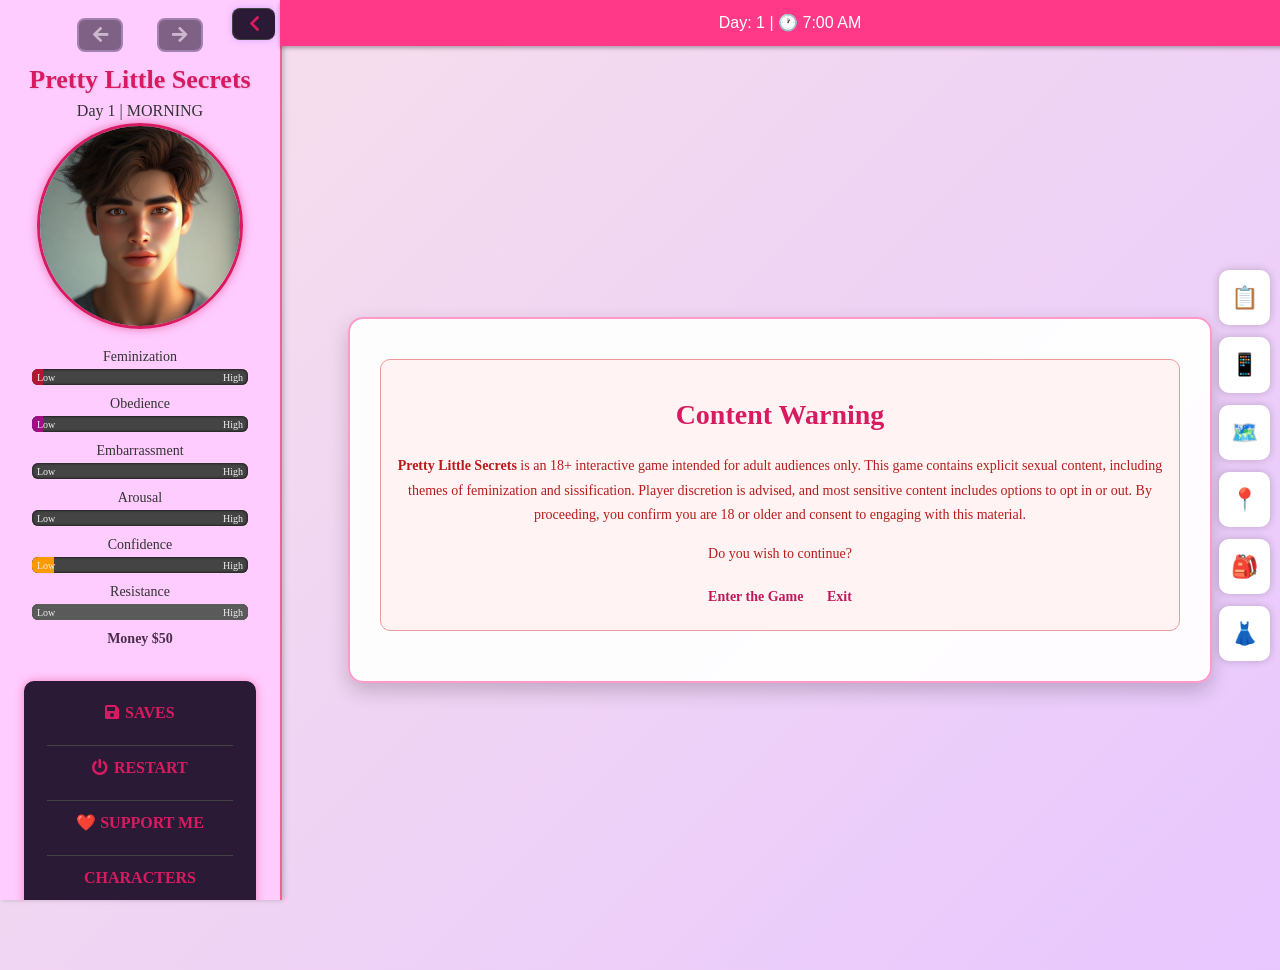
==== index.html @ cbd63a72 "0.0.4 Add Day 4 content (cafe shift, Evelyn heels/tray, Chloe toenails + sex/no-sex choice, Lily pan" ====
<!DOCTYPE html>
<html data-init="no-js">
<head>
<meta charset="UTF-8" />
<title>Pretty Little Secrets</title>
<meta name="viewport" content="width=device-width,initial-scale=1" />
<meta name="application-name" content="SugarCube" />
<meta name="version" content="2.37.3" />
<!--

SugarCube (v2.37.3): A free (gratis and libre) story format.

Copyright © 2013–2021 Thomas Michael Edwards <thomasmedwards@gmail.com>.
All rights reserved.

Redistribution and use in source and binary forms, with or without
modification, are permitted provided that the following conditions are met:

1. Redistributions of source code must retain the above copyright notice, this
   list of conditions and the following disclaimer.
2. Redistributions in binary form must reproduce the above copyright notice,
   this list of conditions and the following disclaimer in the documentation
   and/or other materials provided with the distribution.

THIS SOFTWARE IS PROVIDED BY THE COPYRIGHT HOLDERS AND CONTRIBUTORS "AS IS" AND
ANY EXPRESS OR IMPLIED WARRANTIES, INCLUDING, BUT NOT LIMITED TO, THE IMPLIED
WARRANTIES OF MERCHANTABILITY AND FITNESS FOR A PARTICULAR PURPOSE ARE
DISCLAIMED. IN NO EVENT SHALL THE COPYRIGHT OWNER OR CONTRIBUTORS BE LIABLE FOR
ANY DIRECT, INDIRECT, INCIDENTAL, SPECIAL, EXEMPLARY, OR CONSEQUENTIAL DAMAGES
(INCLUDING, BUT NOT LIMITED TO, PROCUREMENT OF SUBSTITUTE GOODS OR SERVICES;
LOSS OF USE, DATA, OR PROFITS; OR BUSINESS INTERRUPTION) HOWEVER CAUSED AND
ON ANY THEORY OF LIABILITY, WHETHER IN CONTRACT, STRICT LIABILITY, OR TORT
(INCLUDING NEGLIGENCE OR OTHERWISE) ARISING IN ANY WAY OUT OF THE USE OF THIS
SOFTWARE, EVEN IF ADVISED OF THE POSSIBILITY OF SUCH DAMAGE.

-->
<script id="script-libraries" type="text/javascript">
if(document.head&&document.addEventListener&&document.querySelector&&Object.create&&Object.freeze&&JSON){document.documentElement.setAttribute("data-init", "loading");
/*! @source http://purl.eligrey.com/github/classList.js/blob/1.2.20171210/classList.js */
"document"in self&&("classList"in document.createElement("_")&&(!document.createElementNS||"classList"in document.createElementNS("http://www.w3.org/2000/svg","g"))||!function(t){"use strict";if("Element"in t){var e="classList",n="prototype",i=t.Element[n],s=Object,r=String[n].trim||function(){return this.replace(/^\s+|\s+$/g,"")},o=Array[n].indexOf||function(t){for(var e=0,n=this.length;n>e;e++)if(e in this&&this[e]===t)return e;return-1},c=function(t,e){this.name=t,this.code=DOMException[t],this.message=e},a=function(t,e){if(""===e)throw new c("SYNTAX_ERR","The token must not be empty.");if(/\s/.test(e))throw new c("INVALID_CHARACTER_ERR","The token must not contain space characters.");return o.call(t,e)},l=function(t){for(var e=r.call(t.getAttribute("class")||""),n=e?e.split(/\s+/):[],i=0,s=n.length;s>i;i++)this.push(n[i]);this._updateClassName=function(){t.setAttribute("class",this.toString())}},u=l[n]=[],h=function(){return new l(this)};if(c[n]=Error[n],u.item=function(t){return this[t]||null},u.contains=function(t){return~a(this,t+"")},u.add=function(){var t,e=arguments,n=0,i=e.length,s=!1;do t=e[n]+"",~a(this,t)||(this.push(t),s=!0);while(++n<i);s&&this._updateClassName()},u.remove=function(){var t,e,n=arguments,i=0,s=n.length,r=!1;do for(t=n[i]+"",e=a(this,t);~e;)this.splice(e,1),r=!0,e=a(this,t);while(++i<s);r&&this._updateClassName()},u.toggle=function(t,e){var n=this.contains(t),i=n?e!==!0&&"remove":e!==!1&&"add";return i&&this[i](t),e===!0||e===!1?e:!n},u.replace=function(t,e){var n=a(t+"");~n&&(this.splice(n,1,e),this._updateClassName())},u.toString=function(){return this.join(" ")},s.defineProperty){var f={get:h,enumerable:!0,configurable:!0};try{s.defineProperty(i,e,f)}catch(p){void 0!==p.number&&-2146823252!==p.number||(f.enumerable=!1,s.defineProperty(i,e,f))}}else s[n].__defineGetter__&&i.__defineGetter__(e,h)}}(self),function(){"use strict";var t=document.createElement("_");if(t.classList.add("c1","c2"),!t.classList.contains("c2")){var e=function(t){var e=DOMTokenList.prototype[t];DOMTokenList.prototype[t]=function(t){var n,i=arguments.length;for(n=0;i>n;n++)t=arguments[n],e.call(this,t)}};e("add"),e("remove")}if(t.classList.toggle("c3",!1),t.classList.contains("c3")){var n=DOMTokenList.prototype.toggle;DOMTokenList.prototype.toggle=function(t,e){return 1 in arguments&&!this.contains(t)==!e?e:n.call(this,t)}}"replace"in document.createElement("_").classList||(DOMTokenList.prototype.replace=function(t,e){var n=this.toString().split(" "),i=n.indexOf(t+"");~i&&(n=n.slice(i),this.remove.apply(this,n),this.add(e),this.add.apply(this,n.slice(1)))}),t=null}());
/*!
 * https://github.com/es-shims/es5-shim
 * @license es5-shim Copyright 2009-2020 by contributors, MIT License
 * see https://github.com/es-shims/es5-shim/blob/v4.5.14/LICENSE
 */
(function(t,r){"use strict";if(typeof define==="function"&&define.amd){define(r)}else if(typeof exports==="object"){module.exports=r()}else{t.returnExports=r()}})(this,function(){var t=Array;var r=t.prototype;var e=Object;var n=e.prototype;var i=Function;var a=i.prototype;var o=String;var f=o.prototype;var u=Number;var l=u.prototype;var s=r.slice;var c=r.splice;var v=r.push;var h=r.unshift;var p=r.concat;var y=r.join;var d=a.call;var g=a.apply;var w=Math.max;var b=Math.min;var T=n.toString;var m=typeof Symbol==="function"&&typeof Symbol.toStringTag==="symbol";var D;var S=Function.prototype.toString,x=/^\s*class /,O=function isES6ClassFn(t){try{var r=S.call(t);var e=r.replace(/\/\/.*\n/g,"");var n=e.replace(/\/\*[.\s\S]*\*\//g,"");var i=n.replace(/\n/gm," ").replace(/ {2}/g," ");return x.test(i)}catch(a){return false}},E=function tryFunctionObject(t){try{if(O(t)){return false}S.call(t);return true}catch(r){return false}},j="[object Function]",I="[object GeneratorFunction]",D=function isCallable(t){if(!t){return false}if(typeof t!=="function"&&typeof t!=="object"){return false}if(m){return E(t)}if(O(t)){return false}var r=T.call(t);return r===j||r===I};var M;var U=RegExp.prototype.exec,$=function tryRegexExec(t){try{U.call(t);return true}catch(r){return false}},F="[object RegExp]";M=function isRegex(t){if(typeof t!=="object"){return false}return m?$(t):T.call(t)===F};var N;var C=String.prototype.valueOf,k=function tryStringObject(t){try{C.call(t);return true}catch(r){return false}},A="[object String]";N=function isString(t){if(typeof t==="string"){return true}if(typeof t!=="object"){return false}return m?k(t):T.call(t)===A};var R=e.defineProperty&&function(){try{var t={};e.defineProperty(t,"x",{enumerable:false,value:t});for(var r in t){return false}return t.x===t}catch(n){return false}}();var P=function(t){var r;if(R){r=function(t,r,n,i){if(!i&&r in t){return}e.defineProperty(t,r,{configurable:true,enumerable:false,writable:true,value:n})}}else{r=function(t,r,e,n){if(!n&&r in t){return}t[r]=e}}return function defineProperties(e,n,i){for(var a in n){if(t.call(n,a)){r(e,a,n[a],i)}}}}(n.hasOwnProperty);var J=function isPrimitive(t){var r=typeof t;return t===null||r!=="object"&&r!=="function"};var Y=u.isNaN||function isActualNaN(t){return t!==t};var z={ToInteger:function ToInteger(t){var r=+t;if(Y(r)){r=0}else if(r!==0&&r!==1/0&&r!==-(1/0)){r=(r>0||-1)*Math.floor(Math.abs(r))}return r},ToPrimitive:function ToPrimitive(t){var r,e,n;if(J(t)){return t}e=t.valueOf;if(D(e)){r=e.call(t);if(J(r)){return r}}n=t.toString;if(D(n)){r=n.call(t);if(J(r)){return r}}throw new TypeError},ToObject:function(t){if(t==null){throw new TypeError("can't convert "+t+" to object")}return e(t)},ToUint32:function ToUint32(t){return t>>>0}};var Z=function Empty(){};P(a,{bind:function bind(t){var r=this;if(!D(r)){throw new TypeError("Function.prototype.bind called on incompatible "+r)}var n=s.call(arguments,1);var a;var o=function(){if(this instanceof a){var i=g.call(r,this,p.call(n,s.call(arguments)));if(e(i)===i){return i}return this}else{return g.call(r,t,p.call(n,s.call(arguments)))}};var f=w(0,r.length-n.length);var u=[];for(var l=0;l<f;l++){v.call(u,"$"+l)}a=i("binder","return function ("+y.call(u,",")+"){ return binder.apply(this, arguments); }")(o);if(r.prototype){Z.prototype=r.prototype;a.prototype=new Z;Z.prototype=null}return a}});var G=d.bind(n.hasOwnProperty);var H=d.bind(n.toString);var W=d.bind(s);var B=g.bind(s);if(typeof document==="object"&&document&&document.documentElement){try{W(document.documentElement.childNodes)}catch(X){var L=W;var q=B;W=function arraySliceIE(t){var r=[];var e=t.length;while(e-- >0){r[e]=t[e]}return q(r,L(arguments,1))};B=function arraySliceApplyIE(t,r){return q(W(t),r)}}}var K=d.bind(f.slice);var Q=d.bind(f.split);var V=d.bind(f.indexOf);var _=d.bind(v);var tt=d.bind(n.propertyIsEnumerable);var rt=d.bind(r.sort);var et=t.isArray||function isArray(t){return H(t)==="[object Array]"};var nt=[].unshift(0)!==1;P(r,{unshift:function(){h.apply(this,arguments);return this.length}},nt);P(t,{isArray:et});var it=e("a");var at=it[0]!=="a"||!(0 in it);var ot=function properlyBoxed(t){var r=true;var e=true;var n=false;if(t){try{t.call("foo",function(t,e,n){if(typeof n!=="object"){r=false}});t.call([1],function(){"use strict";e=typeof this==="string"},"x")}catch(i){n=true}}return!!t&&!n&&r&&e};P(r,{forEach:function forEach(t){var r=z.ToObject(this);var e=at&&N(this)?Q(this,""):r;var n=-1;var i=z.ToUint32(e.length);var a;if(arguments.length>1){a=arguments[1]}if(!D(t)){throw new TypeError("Array.prototype.forEach callback must be a function")}while(++n<i){if(n in e){if(typeof a==="undefined"){t(e[n],n,r)}else{t.call(a,e[n],n,r)}}}}},!ot(r.forEach));P(r,{map:function map(r){var e=z.ToObject(this);var n=at&&N(this)?Q(this,""):e;var i=z.ToUint32(n.length);var a=t(i);var o;if(arguments.length>1){o=arguments[1]}if(!D(r)){throw new TypeError("Array.prototype.map callback must be a function")}for(var f=0;f<i;f++){if(f in n){if(typeof o==="undefined"){a[f]=r(n[f],f,e)}else{a[f]=r.call(o,n[f],f,e)}}}return a}},!ot(r.map));P(r,{filter:function filter(t){var r=z.ToObject(this);var e=at&&N(this)?Q(this,""):r;var n=z.ToUint32(e.length);var i=[];var a;var o;if(arguments.length>1){o=arguments[1]}if(!D(t)){throw new TypeError("Array.prototype.filter callback must be a function")}for(var f=0;f<n;f++){if(f in e){a=e[f];if(typeof o==="undefined"?t(a,f,r):t.call(o,a,f,r)){_(i,a)}}}return i}},!ot(r.filter));P(r,{every:function every(t){var r=z.ToObject(this);var e=at&&N(this)?Q(this,""):r;var n=z.ToUint32(e.length);var i;if(arguments.length>1){i=arguments[1]}if(!D(t)){throw new TypeError("Array.prototype.every callback must be a function")}for(var a=0;a<n;a++){if(a in e&&!(typeof i==="undefined"?t(e[a],a,r):t.call(i,e[a],a,r))){return false}}return true}},!ot(r.every));P(r,{some:function some(t){var r=z.ToObject(this);var e=at&&N(this)?Q(this,""):r;var n=z.ToUint32(e.length);var i;if(arguments.length>1){i=arguments[1]}if(!D(t)){throw new TypeError("Array.prototype.some callback must be a function")}for(var a=0;a<n;a++){if(a in e&&(typeof i==="undefined"?t(e[a],a,r):t.call(i,e[a],a,r))){return true}}return false}},!ot(r.some));var ft=false;if(r.reduce){ft=typeof r.reduce.call("es5",function(t,r,e,n){return n})==="object"}P(r,{reduce:function reduce(t){var r=z.ToObject(this);var e=at&&N(this)?Q(this,""):r;var n=z.ToUint32(e.length);if(!D(t)){throw new TypeError("Array.prototype.reduce callback must be a function")}if(n===0&&arguments.length===1){throw new TypeError("reduce of empty array with no initial value")}var i=0;var a;if(arguments.length>=2){a=arguments[1]}else{do{if(i in e){a=e[i++];break}if(++i>=n){throw new TypeError("reduce of empty array with no initial value")}}while(true)}for(;i<n;i++){if(i in e){a=t(a,e[i],i,r)}}return a}},!ft);var ut=false;if(r.reduceRight){ut=typeof r.reduceRight.call("es5",function(t,r,e,n){return n})==="object"}P(r,{reduceRight:function reduceRight(t){var r=z.ToObject(this);var e=at&&N(this)?Q(this,""):r;var n=z.ToUint32(e.length);if(!D(t)){throw new TypeError("Array.prototype.reduceRight callback must be a function")}if(n===0&&arguments.length===1){throw new TypeError("reduceRight of empty array with no initial value")}var i;var a=n-1;if(arguments.length>=2){i=arguments[1]}else{do{if(a in e){i=e[a--];break}if(--a<0){throw new TypeError("reduceRight of empty array with no initial value")}}while(true)}if(a<0){return i}do{if(a in e){i=t(i,e[a],a,r)}}while(a--);return i}},!ut);var lt=r.indexOf&&[0,1].indexOf(1,2)!==-1;P(r,{indexOf:function indexOf(t){var r=at&&N(this)?Q(this,""):z.ToObject(this);var e=z.ToUint32(r.length);if(e===0){return-1}var n=0;if(arguments.length>1){n=z.ToInteger(arguments[1])}n=n>=0?n:w(0,e+n);for(;n<e;n++){if(n in r&&r[n]===t){return n}}return-1}},lt);var st=r.lastIndexOf&&[0,1].lastIndexOf(0,-3)!==-1;P(r,{lastIndexOf:function lastIndexOf(t){var r=at&&N(this)?Q(this,""):z.ToObject(this);var e=z.ToUint32(r.length);if(e===0){return-1}var n=e-1;if(arguments.length>1){n=b(n,z.ToInteger(arguments[1]))}n=n>=0?n:e-Math.abs(n);for(;n>=0;n--){if(n in r&&t===r[n]){return n}}return-1}},st);var ct=function(){var t=[1,2];var r=t.splice();return t.length===2&&et(r)&&r.length===0}();P(r,{splice:function splice(t,r){if(arguments.length===0){return[]}else{return c.apply(this,arguments)}}},!ct);var vt=function(){var t={};r.splice.call(t,0,0,1);return t.length===1}();P(r,{splice:function splice(t,r){if(arguments.length===0){return[]}var e=arguments;this.length=w(z.ToInteger(this.length),0);if(arguments.length>0&&typeof r!=="number"){e=W(arguments);if(e.length<2){_(e,this.length-t)}else{e[1]=z.ToInteger(r)}}return c.apply(this,e)}},!vt);var ht=function(){var r=new t(1e5);r[8]="x";r.splice(1,1);return r.indexOf("x")===7}();var pt=function(){var t=256;var r=[];r[t]="a";r.splice(t+1,0,"b");return r[t]==="a"}();P(r,{splice:function splice(t,r){var e=z.ToObject(this);var n=[];var i=z.ToUint32(e.length);var a=z.ToInteger(t);var f=a<0?w(i+a,0):b(a,i);var u=arguments.length===0?0:arguments.length===1?i-f:b(w(z.ToInteger(r),0),i-f);var l=0;var s;while(l<u){s=o(f+l);if(G(e,s)){n[l]=e[s]}l+=1}var c=W(arguments,2);var v=c.length;var h;if(v<u){l=f;var p=i-u;while(l<p){s=o(l+u);h=o(l+v);if(G(e,s)){e[h]=e[s]}else{delete e[h]}l+=1}l=i;var y=i-u+v;while(l>y){delete e[l-1];l-=1}}else if(v>u){l=i-u;while(l>f){s=o(l+u-1);h=o(l+v-1);if(G(e,s)){e[h]=e[s]}else{delete e[h]}l-=1}}l=f;for(var d=0;d<c.length;++d){e[l]=c[d];l+=1}e.length=i-u+v;return n}},!ht||!pt);var yt=r.join;var dt;try{dt=Array.prototype.join.call("123",",")!=="1,2,3"}catch(X){dt=true}if(dt){P(r,{join:function join(t){var r=typeof t==="undefined"?",":t;return yt.call(N(this)?Q(this,""):this,r)}},dt)}var gt=[1,2].join(undefined)!=="1,2";if(gt){P(r,{join:function join(t){var r=typeof t==="undefined"?",":t;return yt.call(this,r)}},gt)}var wt=function push(t){var r=z.ToObject(this);var e=z.ToUint32(r.length);var n=0;while(n<arguments.length){r[e+n]=arguments[n];n+=1}r.length=e+n;return e+n};var bt=function(){var t={};var r=Array.prototype.push.call(t,undefined);return r!==1||t.length!==1||typeof t[0]!=="undefined"||!G(t,0)}();P(r,{push:function push(t){if(et(this)){return v.apply(this,arguments)}return wt.apply(this,arguments)}},bt);var Tt=function(){var t=[];var r=t.push(undefined);return r!==1||t.length!==1||typeof t[0]!=="undefined"||!G(t,0)}();P(r,{push:wt},Tt);P(r,{slice:function(t,r){var e=N(this)?Q(this,""):this;return B(e,arguments)}},at);var mt=function(){try{[1,2].sort(null)}catch(t){try{[1,2].sort({})}catch(r){return false}}return true}();var Dt=function(){try{[1,2].sort(/a/);return false}catch(t){}return true}();var St=function(){try{[1,2].sort(undefined);return true}catch(t){}return false}();P(r,{sort:function sort(t){if(typeof t==="undefined"){return rt(this)}if(!D(t)){throw new TypeError("Array.prototype.sort callback must be a function")}return rt(this,t)}},mt||!St||!Dt);var xt=!tt({toString:null},"toString");var Ot=tt(function(){},"prototype");var Et=!G("x","0");var jt=function(t){var r=t.constructor;return r&&r.prototype===t};var It={$applicationCache:true,$console:true,$external:true,$frame:true,$frameElement:true,$frames:true,$innerHeight:true,$innerWidth:true,$onmozfullscreenchange:true,$onmozfullscreenerror:true,$outerHeight:true,$outerWidth:true,$pageXOffset:true,$pageYOffset:true,$parent:true,$scrollLeft:true,$scrollTop:true,$scrollX:true,$scrollY:true,$self:true,$webkitIndexedDB:true,$webkitStorageInfo:true,$window:true,$width:true,$height:true,$top:true,$localStorage:true};var Mt=function(){if(typeof window==="undefined"){return false}for(var t in window){try{if(!It["$"+t]&&G(window,t)&&window[t]!==null&&typeof window[t]==="object"){jt(window[t])}}catch(r){return true}}return false}();var Ut=function(t){if(typeof window==="undefined"||!Mt){return jt(t)}try{return jt(t)}catch(r){return false}};var $t=["toString","toLocaleString","valueOf","hasOwnProperty","isPrototypeOf","propertyIsEnumerable","constructor"];var Ft=$t.length;var Nt=function isArguments(t){return H(t)==="[object Arguments]"};var Ct=function isArguments(t){return t!==null&&typeof t==="object"&&typeof t.length==="number"&&t.length>=0&&!et(t)&&D(t.callee)};var kt=Nt(arguments)?Nt:Ct;P(e,{keys:function keys(t){var r=D(t);var e=kt(t);var n=t!==null&&typeof t==="object";var i=n&&N(t);if(!n&&!r&&!e){throw new TypeError("Object.keys called on a non-object")}var a=[];var f=Ot&&r;if(i&&Et||e){for(var u=0;u<t.length;++u){_(a,o(u))}}if(!e){for(var l in t){if(!(f&&l==="prototype")&&G(t,l)){_(a,o(l))}}}if(xt){var s=Ut(t);for(var c=0;c<Ft;c++){var v=$t[c];if(!(s&&v==="constructor")&&G(t,v)){_(a,v)}}}return a}});var At=e.keys&&function(){return e.keys(arguments).length===2}(1,2);var Rt=e.keys&&function(){var t=e.keys(arguments);return arguments.length!==1||t.length!==1||t[0]!==1}(1);var Pt=e.keys;P(e,{keys:function keys(t){if(kt(t)){return Pt(W(t))}else{return Pt(t)}}},!At||Rt);var Jt=new Date(-0xc782b5b342b24).getUTCMonth()!==0;var Yt=new Date(-0x55d318d56a724);var zt=new Date(14496624e5);var Zt=Yt.toUTCString()!=="Mon, 01 Jan -45875 11:59:59 GMT";var Gt;var Ht;var Wt=Yt.getTimezoneOffset();if(Wt<-720){Gt=Yt.toDateString()!=="Tue Jan 02 -45875";Ht=!/^Thu Dec 10 2015 \d\d:\d\d:\d\d GMT[-+]\d\d\d\d(?: |$)/.test(String(zt))}else{Gt=Yt.toDateString()!=="Mon Jan 01 -45875";Ht=!/^Wed Dec 09 2015 \d\d:\d\d:\d\d GMT[-+]\d\d\d\d(?: |$)/.test(String(zt))}var Bt=d.bind(Date.prototype.getFullYear);var Xt=d.bind(Date.prototype.getMonth);var Lt=d.bind(Date.prototype.getDate);var qt=d.bind(Date.prototype.getUTCFullYear);var Kt=d.bind(Date.prototype.getUTCMonth);var Qt=d.bind(Date.prototype.getUTCDate);var Vt=d.bind(Date.prototype.getUTCDay);var _t=d.bind(Date.prototype.getUTCHours);var tr=d.bind(Date.prototype.getUTCMinutes);var rr=d.bind(Date.prototype.getUTCSeconds);var er=d.bind(Date.prototype.getUTCMilliseconds);var nr=["Sun","Mon","Tue","Wed","Thu","Fri","Sat"];var ir=["Jan","Feb","Mar","Apr","May","Jun","Jul","Aug","Sep","Oct","Nov","Dec"];var ar=function daysInMonth(t,r){return Lt(new Date(r,t,0))};P(Date.prototype,{getFullYear:function getFullYear(){if(!this||!(this instanceof Date)){throw new TypeError("this is not a Date object.")}var t=Bt(this);if(t<0&&Xt(this)>11){return t+1}return t},getMonth:function getMonth(){if(!this||!(this instanceof Date)){throw new TypeError("this is not a Date object.")}var t=Bt(this);var r=Xt(this);if(t<0&&r>11){return 0}return r},getDate:function getDate(){if(!this||!(this instanceof Date)){throw new TypeError("this is not a Date object.")}var t=Bt(this);var r=Xt(this);var e=Lt(this);if(t<0&&r>11){if(r===12){return e}var n=ar(0,t+1);return n-e+1}return e},getUTCFullYear:function getUTCFullYear(){if(!this||!(this instanceof Date)){throw new TypeError("this is not a Date object.")}var t=qt(this);if(t<0&&Kt(this)>11){return t+1}return t},getUTCMonth:function getUTCMonth(){if(!this||!(this instanceof Date)){throw new TypeError("this is not a Date object.")}var t=qt(this);var r=Kt(this);if(t<0&&r>11){return 0}return r},getUTCDate:function getUTCDate(){if(!this||!(this instanceof Date)){throw new TypeError("this is not a Date object.")}var t=qt(this);var r=Kt(this);var e=Qt(this);if(t<0&&r>11){if(r===12){return e}var n=ar(0,t+1);return n-e+1}return e}},Jt);P(Date.prototype,{toUTCString:function toUTCString(){if(!this||!(this instanceof Date)){throw new TypeError("this is not a Date object.")}var t=Vt(this);var r=Qt(this);var e=Kt(this);var n=qt(this);var i=_t(this);var a=tr(this);var o=rr(this);return nr[t]+", "+(r<10?"0"+r:r)+" "+ir[e]+" "+n+" "+(i<10?"0"+i:i)+":"+(a<10?"0"+a:a)+":"+(o<10?"0"+o:o)+" GMT"}},Jt||Zt);P(Date.prototype,{toDateString:function toDateString(){if(!this||!(this instanceof Date)){throw new TypeError("this is not a Date object.")}var t=this.getDay();var r=this.getDate();var e=this.getMonth();var n=this.getFullYear();return nr[t]+" "+ir[e]+" "+(r<10?"0"+r:r)+" "+n}},Jt||Gt);if(Jt||Ht){Date.prototype.toString=function toString(){if(!this||!(this instanceof Date)){throw new TypeError("this is not a Date object.")}var t=this.getDay();var r=this.getDate();var e=this.getMonth();var n=this.getFullYear();var i=this.getHours();var a=this.getMinutes();var o=this.getSeconds();var f=this.getTimezoneOffset();var u=Math.floor(Math.abs(f)/60);var l=Math.floor(Math.abs(f)%60);return nr[t]+" "+ir[e]+" "+(r<10?"0"+r:r)+" "+n+" "+(i<10?"0"+i:i)+":"+(a<10?"0"+a:a)+":"+(o<10?"0"+o:o)+" GMT"+(f>0?"-":"+")+(u<10?"0"+u:u)+(l<10?"0"+l:l)};if(R){e.defineProperty(Date.prototype,"toString",{configurable:true,enumerable:false,writable:true})}}var or=-621987552e5;var fr="-000001";var ur=Date.prototype.toISOString&&new Date(or).toISOString().indexOf(fr)===-1;var lr=Date.prototype.toISOString&&new Date(-1).toISOString()!=="1969-12-31T23:59:59.999Z";var sr=d.bind(Date.prototype.getTime);P(Date.prototype,{toISOString:function toISOString(){if(!isFinite(this)||!isFinite(sr(this))){throw new RangeError("Date.prototype.toISOString called on non-finite value.")}var t=qt(this);var r=Kt(this);t+=Math.floor(r/12);r=(r%12+12)%12;var e=[r+1,Qt(this),_t(this),tr(this),rr(this)];t=(t<0?"-":t>9999?"+":"")+K("00000"+Math.abs(t),0<=t&&t<=9999?-4:-6);for(var n=0;n<e.length;++n){e[n]=K("00"+e[n],-2)}return t+"-"+W(e,0,2).join("-")+"T"+W(e,2).join(":")+"."+K("000"+er(this),-3)+"Z"}},ur||lr);var cr=function(){try{return Date.prototype.toJSON&&new Date(NaN).toJSON()===null&&new Date(or).toJSON().indexOf(fr)!==-1&&Date.prototype.toJSON.call({toISOString:function(){return true}})}catch(t){return false}}();if(!cr){Date.prototype.toJSON=function toJSON(t){var r=e(this);var n=z.ToPrimitive(r);if(typeof n==="number"&&!isFinite(n)){return null}var i=r.toISOString;if(!D(i)){throw new TypeError("toISOString property is not callable")}return i.call(r)}}var vr=Date.parse("+033658-09-27T01:46:40.000Z")===1e15;var hr=!isNaN(Date.parse("2012-04-04T24:00:00.500Z"))||!isNaN(Date.parse("2012-11-31T23:59:59.000Z"))||!isNaN(Date.parse("2012-12-31T23:59:60.000Z"));var pr=isNaN(Date.parse("2000-01-01T00:00:00.000Z"));if(pr||hr||!vr){var yr=Math.pow(2,31)-1;var dr=Y(new Date(1970,0,1,0,0,0,yr+1).getTime());Date=function(t){var r=function Date(e,n,i,a,f,u,l){var s=arguments.length;var c;if(this instanceof t){var v=u;var h=l;if(dr&&s>=7&&l>yr){var p=Math.floor(l/yr)*yr;var y=Math.floor(p/1e3);v+=y;h-=y*1e3}c=s===1&&o(e)===e?new t(r.parse(e)):s>=7?new t(e,n,i,a,f,v,h):s>=6?new t(e,n,i,a,f,v):s>=5?new t(e,n,i,a,f):s>=4?new t(e,n,i,a):s>=3?new t(e,n,i):s>=2?new t(e,n):s>=1?new t(e instanceof t?+e:e):new t}else{c=t.apply(this,arguments)}if(!J(c)){P(c,{constructor:r},true)}return c};var e=new RegExp("^"+"(\\d{4}|[+-]\\d{6})"+"(?:-(\\d{2})"+"(?:-(\\d{2})"+"(?:"+"T(\\d{2})"+":(\\d{2})"+"(?:"+":(\\d{2})"+"(?:(\\.\\d{1,}))?"+")?"+"("+"Z|"+"(?:"+"([-+])"+"(\\d{2})"+":(\\d{2})"+")"+")?)?)?)?"+"$");var n=[0,31,59,90,120,151,181,212,243,273,304,334,365];var i=function dayFromMonth(t,r){var e=r>1?1:0;return n[r]+Math.floor((t-1969+e)/4)-Math.floor((t-1901+e)/100)+Math.floor((t-1601+e)/400)+365*(t-1970)};var a=function toUTC(r){var e=0;var n=r;if(dr&&n>yr){var i=Math.floor(n/yr)*yr;var a=Math.floor(i/1e3);e+=a;n-=a*1e3}return u(new t(1970,0,1,0,0,e,n))};for(var f in t){if(G(t,f)){r[f]=t[f]}}P(r,{now:t.now,UTC:t.UTC},true);r.prototype=t.prototype;P(r.prototype,{constructor:r},true);var l=function parse(r){var n=e.exec(r);if(n){var o=u(n[1]),f=u(n[2]||1)-1,l=u(n[3]||1)-1,s=u(n[4]||0),c=u(n[5]||0),v=u(n[6]||0),h=Math.floor(u(n[7]||0)*1e3),p=Boolean(n[4]&&!n[8]),y=n[9]==="-"?1:-1,d=u(n[10]||0),g=u(n[11]||0),w;var b=c>0||v>0||h>0;if(s<(b?24:25)&&c<60&&v<60&&h<1e3&&f>-1&&f<12&&d<24&&g<60&&l>-1&&l<i(o,f+1)-i(o,f)){w=((i(o,f)+l)*24+s+d*y)*60;w=((w+c+g*y)*60+v)*1e3+h;if(p){w=a(w)}if(-864e13<=w&&w<=864e13){return w}}return NaN}return t.parse.apply(this,arguments)};P(r,{parse:l});return r}(Date)}if(!Date.now){Date.now=function now(){return(new Date).getTime()}}var gr=l.toFixed&&(8e-5.toFixed(3)!=="0.000"||.9.toFixed(0)!=="1"||1.255.toFixed(2)!=="1.25"||(1000000000000000128).toFixed(0)!=="1000000000000000128");var wr={base:1e7,size:6,data:[0,0,0,0,0,0],multiply:function multiply(t,r){var e=-1;var n=r;while(++e<wr.size){n+=t*wr.data[e];wr.data[e]=n%wr.base;n=Math.floor(n/wr.base)}},divide:function divide(t){var r=wr.size;var e=0;while(--r>=0){e+=wr.data[r];wr.data[r]=Math.floor(e/t);e=e%t*wr.base}},numToString:function numToString(){var t=wr.size;var r="";while(--t>=0){if(r!==""||t===0||wr.data[t]!==0){var e=o(wr.data[t]);if(r===""){r=e}else{r+=K("0000000",0,7-e.length)+e}}}return r},pow:function pow(t,r,e){return r===0?e:r%2===1?pow(t,r-1,e*t):pow(t*t,r/2,e)},log:function log(t){var r=0;var e=t;while(e>=4096){r+=12;e/=4096}while(e>=2){r+=1;e/=2}return r}};var br=function toFixed(t){var r,e,n,i,a,f,l,s;r=u(t);r=Y(r)?0:Math.floor(r);if(r<0||r>20){throw new RangeError("Number.toFixed called with invalid number of decimals")}e=u(this);if(Y(e)){return"NaN"}if(e<=-1e21||e>=1e21){return o(e)}n="";if(e<0){n="-";e=-e}i="0";if(e>1e-21){a=wr.log(e*wr.pow(2,69,1))-69;f=a<0?e*wr.pow(2,-a,1):e/wr.pow(2,a,1);f*=4503599627370496;a=52-a;if(a>0){wr.multiply(0,f);l=r;while(l>=7){wr.multiply(1e7,0);l-=7}wr.multiply(wr.pow(10,l,1),0);l=a-1;while(l>=23){wr.divide(1<<23);l-=23}wr.divide(1<<l);wr.multiply(1,1);wr.divide(2);i=wr.numToString()}else{wr.multiply(0,f);wr.multiply(1<<-a,0);i=wr.numToString()+K("0.00000000000000000000",2,2+r)}}if(r>0){s=i.length;if(s<=r){i=n+K("0.0000000000000000000",0,r-s+2)+i}else{i=n+K(i,0,s-r)+"."+K(i,s-r)}}else{i=n+i}return i};P(l,{toFixed:br},gr);var Tr=function(){try{return 1..toPrecision(undefined)==="1"}catch(t){return true}}();var mr=l.toPrecision;P(l,{toPrecision:function toPrecision(t){return typeof t==="undefined"?mr.call(this):mr.call(this,t)}},Tr);if("ab".split(/(?:ab)*/).length!==2||".".split(/(.?)(.?)/).length!==4||"tesst".split(/(s)*/)[1]==="t"||"test".split(/(?:)/,-1).length!==4||"".split(/.?/).length||".".split(/()()/).length>1){(function(){var t=typeof/()??/.exec("")[1]==="undefined";var r=Math.pow(2,32)-1;f.split=function(e,n){var i=String(this);if(typeof e==="undefined"&&n===0){return[]}if(!M(e)){return Q(this,e,n)}var a=[];var o=(e.ignoreCase?"i":"")+(e.multiline?"m":"")+(e.unicode?"u":"")+(e.sticky?"y":""),f=0,u,l,s,c;var h=new RegExp(e.source,o+"g");if(!t){u=new RegExp("^"+h.source+"$(?!\\s)",o)}var p=typeof n==="undefined"?r:z.ToUint32(n);l=h.exec(i);while(l){s=l.index+l[0].length;if(s>f){_(a,K(i,f,l.index));if(!t&&l.length>1){l[0].replace(u,function(){for(var t=1;t<arguments.length-2;t++){if(typeof arguments[t]==="undefined"){l[t]=void 0}}})}if(l.length>1&&l.index<i.length){v.apply(a,W(l,1))}c=l[0].length;f=s;if(a.length>=p){break}}if(h.lastIndex===l.index){h.lastIndex++}l=h.exec(i)}if(f===i.length){if(c||!h.test("")){_(a,"")}}else{_(a,K(i,f))}return a.length>p?W(a,0,p):a}})()}else if("0".split(void 0,0).length){f.split=function split(t,r){if(typeof t==="undefined"&&r===0){return[]}return Q(this,t,r)}}var Dr=f.replace;var Sr=function(){var t=[];"x".replace(/x(.)?/g,function(r,e){_(t,e)});return t.length===1&&typeof t[0]==="undefined"}();if(!Sr){f.replace=function replace(t,r){var e=D(r);var n=M(t)&&/\)[*?]/.test(t.source);if(!e||!n){return Dr.call(this,t,r)}else{var i=function(e){var n=arguments.length;var i=t.lastIndex;t.lastIndex=0;var a=t.exec(e)||[];t.lastIndex=i;_(a,arguments[n-2],arguments[n-1]);return r.apply(this,a)};return Dr.call(this,t,i)}}}var xr=f.substr;var Or="".substr&&"0b".substr(-1)!=="b";P(f,{substr:function substr(t,r){var e=t;if(t<0){e=w(this.length+t,0)}return xr.call(this,e,r)}},Or);var Er="\t\n\x0B\f\r \xa0\u1680\u2000\u2001\u2002\u2003"+"\u2004\u2005\u2006\u2007\u2008\u2009\u200a\u202f\u205f\u3000\u2028"+"\u2029\ufeff";var jr="\u200b";var Ir="["+Er+"]";var Mr=new RegExp("^"+Ir+Ir+"*");var Ur=new RegExp(Ir+Ir+"*$");var $r=f.trim&&(Er.trim()||!jr.trim());P(f,{trim:function trim(){if(typeof this==="undefined"||this===null){throw new TypeError("can't convert "+this+" to object")}return o(this).replace(Mr,"").replace(Ur,"")}},$r);var Fr=d.bind(String.prototype.trim);var Nr=f.lastIndexOf&&"abc\u3042\u3044".lastIndexOf("\u3042\u3044",2)!==-1;P(f,{lastIndexOf:function lastIndexOf(t){if(typeof this==="undefined"||this===null){throw new TypeError("can't convert "+this+" to object")}var r=o(this);var e=o(t);var n=arguments.length>1?u(arguments[1]):NaN;var i=Y(n)?Infinity:z.ToInteger(n);var a=b(w(i,0),r.length);var f=e.length;var l=a+f;while(l>0){l=w(0,l-f);var s=V(K(r,l,a+f),e);if(s!==-1){return l+s}}return-1}},Nr);var Cr=f.lastIndexOf;P(f,{lastIndexOf:function lastIndexOf(t){return Cr.apply(this,arguments)}},f.lastIndexOf.length!==1);if(parseInt(Er+"08")!==8||parseInt(Er+"0x16")!==22){parseInt=function(t){var r=/^[-+]?0[xX]/;return function parseInt(e,n){if(typeof e==="symbol"){""+e}var i=Fr(String(e));var a=u(n)||(r.test(i)?16:10);return t(i,a)}}(parseInt)}if(1/parseFloat("-0")!==-Infinity){parseFloat=function(t){return function parseFloat(r){var e=Fr(String(r));var n=t(e);return n===0&&K(e,0,1)==="-"?-0:n}}(parseFloat)}if(String(new RangeError("test"))!=="RangeError: test"){var kr=function toString(){if(typeof this==="undefined"||this===null){throw new TypeError("can't convert "+this+" to object")}var t=this.name;if(typeof t==="undefined"){t="Error"}else if(typeof t!=="string"){t=o(t)}var r=this.message;if(typeof r==="undefined"){r=""}else if(typeof r!=="string"){r=o(r)}if(!t){return r}if(!r){return t}return t+": "+r};Error.prototype.toString=kr}if(R){var Ar=function(t,r){if(tt(t,r)){var e=Object.getOwnPropertyDescriptor(t,r);if(e.configurable){e.enumerable=false;Object.defineProperty(t,r,e)}}};Ar(Error.prototype,"message");if(Error.prototype.message!==""){Error.prototype.message=""}Ar(Error.prototype,"name")}if(String(/a/gim)!=="/a/gim"){var Rr=function toString(){var t="/"+this.source+"/";if(this.global){t+="g"}if(this.ignoreCase){t+="i"}if(this.multiline){t+="m"}return t};RegExp.prototype.toString=Rr}});
/*!
 * https://github.com/paulmillr/es6-shim
 * @license es6-shim Copyright 2013-2016 by Paul Miller (http://paulmillr.com)
 *   and contributors,  MIT License
 * es6-shim: v0.35.4
 * see https://github.com/paulmillr/es6-shim/blob/0.35.4/LICENSE
 * Details and documentation:
 * https://github.com/paulmillr/es6-shim/
 */
(function(e,t){if(typeof define==="function"&&define.amd){define(t)}else if(typeof exports==="object"){module.exports=t()}else{e.returnExports=t()}})(this,function(){"use strict";var e=Function.call.bind(Function.apply);var t=Function.call.bind(Function.call);var r=Array.isArray;var n=Object.keys;var o=function notThunker(t){return function notThunk(){return!e(t,this,arguments)}};var i=function(e){try{e();return false}catch(t){return true}};var a=function valueOrFalseIfThrows(e){try{return e()}catch(t){return false}};var u=o(i);var f=function(){return!i(function(){return Object.defineProperty({},"x",{get:function(){}})})};var s=!!Object.defineProperty&&f();var c=function foo(){}.name==="foo";var l=Function.call.bind(Array.prototype.forEach);var p=Function.call.bind(Array.prototype.reduce);var v=Function.call.bind(Array.prototype.filter);var y=Function.call.bind(Array.prototype.some);var h=function(e,t,r,n){if(!n&&t in e){return}if(s){Object.defineProperty(e,t,{configurable:true,enumerable:false,writable:true,value:r})}else{e[t]=r}};var b=function(e,t,r){l(n(t),function(n){var o=t[n];h(e,n,o,!!r)})};var g=Function.call.bind(Object.prototype.toString);var d=typeof/abc/==="function"?function IsCallableSlow(e){return typeof e==="function"&&g(e)==="[object Function]"}:function IsCallableFast(e){return typeof e==="function"};var m={getter:function(e,t,r){if(!s){throw new TypeError("getters require true ES5 support")}Object.defineProperty(e,t,{configurable:true,enumerable:false,get:r})},proxy:function(e,t,r){if(!s){throw new TypeError("getters require true ES5 support")}var n=Object.getOwnPropertyDescriptor(e,t);Object.defineProperty(r,t,{configurable:n.configurable,enumerable:n.enumerable,get:function getKey(){return e[t]},set:function setKey(r){e[t]=r}})},redefine:function(e,t,r){if(s){var n=Object.getOwnPropertyDescriptor(e,t);n.value=r;Object.defineProperty(e,t,n)}else{e[t]=r}},defineByDescriptor:function(e,t,r){if(s){Object.defineProperty(e,t,r)}else if("value"in r){e[t]=r.value}},preserveToString:function(e,t){if(t&&d(t.toString)){h(e,"toString",t.toString.bind(t),true)}}};var O=Object.create||function(e,t){var r=function Prototype(){};r.prototype=e;var o=new r;if(typeof t!=="undefined"){n(t).forEach(function(e){m.defineByDescriptor(o,e,t[e])})}return o};var w=function(e,t){if(!Object.setPrototypeOf){return false}return a(function(){var r=function Subclass(t){var r=new e(t);Object.setPrototypeOf(r,Subclass.prototype);return r};Object.setPrototypeOf(r,e);r.prototype=O(e.prototype,{constructor:{value:r}});return t(r)})};var j=function(){if(typeof self!=="undefined"){return self}if(typeof window!=="undefined"){return window}if(typeof global!=="undefined"){return global}throw new Error("unable to locate global object")};var S=j();var T=S.isFinite;var I=Function.call.bind(String.prototype.indexOf);var E=Function.apply.bind(Array.prototype.indexOf);var P=Function.call.bind(Array.prototype.concat);var C=Function.call.bind(String.prototype.slice);var M=Function.call.bind(Array.prototype.push);var x=Function.apply.bind(Array.prototype.push);var N=Function.call.bind(Array.prototype.shift);var A=Math.max;var R=Math.min;var _=Math.floor;var k=Math.abs;var L=Math.exp;var F=Math.log;var D=Math.sqrt;var z=Function.call.bind(Object.prototype.hasOwnProperty);var q;var W=function(){};var G=S.Map;var H=G&&G.prototype["delete"];var V=G&&G.prototype.get;var B=G&&G.prototype.has;var U=G&&G.prototype.set;var $=S.Symbol||{};var J=$.species||"@@species";var X=Number.isNaN||function isNaN(e){return e!==e};var K=Number.isFinite||function isFinite(e){return typeof e==="number"&&T(e)};var Z=d(Math.sign)?Math.sign:function sign(e){var t=Number(e);if(t===0){return t}if(X(t)){return t}return t<0?-1:1};var Y=function log1p(e){var t=Number(e);if(t<-1||X(t)){return NaN}if(t===0||t===Infinity){return t}if(t===-1){return-Infinity}return 1+t-1===0?t:t*(F(1+t)/(1+t-1))};var Q=function isArguments(e){return g(e)==="[object Arguments]"};var ee=function isArguments(e){return e!==null&&typeof e==="object"&&typeof e.length==="number"&&e.length>=0&&g(e)!=="[object Array]"&&g(e.callee)==="[object Function]"};var te=Q(arguments)?Q:ee;var re={primitive:function(e){return e===null||typeof e!=="function"&&typeof e!=="object"},string:function(e){return g(e)==="[object String]"},regex:function(e){return g(e)==="[object RegExp]"},symbol:function(e){return typeof S.Symbol==="function"&&typeof e==="symbol"}};var ne=function overrideNative(e,t,r){var n=e[t];h(e,t,r,true);m.preserveToString(e[t],n)};var oe=typeof $==="function"&&typeof $["for"]==="function"&&re.symbol($());var ie=re.symbol($.iterator)?$.iterator:"_es6-shim iterator_";if(S.Set&&typeof(new S.Set)["@@iterator"]==="function"){ie="@@iterator"}if(!S.Reflect){h(S,"Reflect",{},true)}var ae=S.Reflect;var ue=String;var fe=typeof document==="undefined"||!document?null:document.all;var se=fe==null?function isNullOrUndefined(e){return e==null}:function isNullOrUndefinedAndNotDocumentAll(e){return e==null&&e!==fe};var ce={Call:function Call(t,r){var n=arguments.length>2?arguments[2]:[];if(!ce.IsCallable(t)){throw new TypeError(t+" is not a function")}return e(t,r,n)},RequireObjectCoercible:function(e,t){if(se(e)){throw new TypeError(t||"Cannot call method on "+e)}return e},TypeIsObject:function(e){if(e===void 0||e===null||e===true||e===false){return false}return typeof e==="function"||typeof e==="object"||e===fe},ToObject:function(e,t){return Object(ce.RequireObjectCoercible(e,t))},IsCallable:d,IsConstructor:function(e){return ce.IsCallable(e)},ToInt32:function(e){return ce.ToNumber(e)>>0},ToUint32:function(e){return ce.ToNumber(e)>>>0},ToNumber:function(e){if(g(e)==="[object Symbol]"){throw new TypeError("Cannot convert a Symbol value to a number")}return+e},ToInteger:function(e){var t=ce.ToNumber(e);if(X(t)){return 0}if(t===0||!K(t)){return t}return(t>0?1:-1)*_(k(t))},ToLength:function(e){var t=ce.ToInteger(e);if(t<=0){return 0}if(t>Number.MAX_SAFE_INTEGER){return Number.MAX_SAFE_INTEGER}return t},SameValue:function(e,t){if(e===t){if(e===0){return 1/e===1/t}return true}return X(e)&&X(t)},SameValueZero:function(e,t){return e===t||X(e)&&X(t)},IsIterable:function(e){return ce.TypeIsObject(e)&&(typeof e[ie]!=="undefined"||te(e))},GetIterator:function(e){if(te(e)){return new q(e,"value")}var t=ce.GetMethod(e,ie);if(!ce.IsCallable(t)){throw new TypeError("value is not an iterable")}var r=ce.Call(t,e);if(!ce.TypeIsObject(r)){throw new TypeError("bad iterator")}return r},GetMethod:function(e,t){var r=ce.ToObject(e)[t];if(se(r)){return void 0}if(!ce.IsCallable(r)){throw new TypeError("Method not callable: "+t)}return r},IteratorComplete:function(e){return!!e.done},IteratorClose:function(e,t){var r=ce.GetMethod(e,"return");if(r===void 0){return}var n,o;try{n=ce.Call(r,e)}catch(i){o=i}if(t){return}if(o){throw o}if(!ce.TypeIsObject(n)){throw new TypeError("Iterator's return method returned a non-object.")}},IteratorNext:function(e){var t=arguments.length>1?e.next(arguments[1]):e.next();if(!ce.TypeIsObject(t)){throw new TypeError("bad iterator")}return t},IteratorStep:function(e){var t=ce.IteratorNext(e);var r=ce.IteratorComplete(t);return r?false:t},Construct:function(e,t,r,n){var o=typeof r==="undefined"?e:r;if(!n&&ae.construct){return ae.construct(e,t,o)}var i=o.prototype;if(!ce.TypeIsObject(i)){i=Object.prototype}var a=O(i);var u=ce.Call(e,a,t);return ce.TypeIsObject(u)?u:a},SpeciesConstructor:function(e,t){var r=e.constructor;if(r===void 0){return t}if(!ce.TypeIsObject(r)){throw new TypeError("Bad constructor")}var n=r[J];if(se(n)){return t}if(!ce.IsConstructor(n)){throw new TypeError("Bad @@species")}return n},CreateHTML:function(e,t,r,n){var o=ce.ToString(e);var i="<"+t;if(r!==""){var a=ce.ToString(n);var u=a.replace(/"/g,"&quot;");i+=" "+r+'="'+u+'"'}var f=i+">";var s=f+o;return s+"</"+t+">"},IsRegExp:function IsRegExp(e){if(!ce.TypeIsObject(e)){return false}var t=e[$.match];if(typeof t!=="undefined"){return!!t}return re.regex(e)},ToString:function ToString(e){return ue(e)}};if(s&&oe){var le=function defineWellKnownSymbol(e){if(re.symbol($[e])){return $[e]}var t=$["for"]("Symbol."+e);Object.defineProperty($,e,{configurable:false,enumerable:false,writable:false,value:t});return t};if(!re.symbol($.search)){var pe=le("search");var ve=String.prototype.search;h(RegExp.prototype,pe,function search(e){return ce.Call(ve,e,[this])});var ye=function search(e){var t=ce.RequireObjectCoercible(this);if(!se(e)){var r=ce.GetMethod(e,pe);if(typeof r!=="undefined"){return ce.Call(r,e,[t])}}return ce.Call(ve,t,[ce.ToString(e)])};ne(String.prototype,"search",ye)}if(!re.symbol($.replace)){var he=le("replace");var be=String.prototype.replace;h(RegExp.prototype,he,function replace(e,t){return ce.Call(be,e,[this,t])});var ge=function replace(e,t){var r=ce.RequireObjectCoercible(this);if(!se(e)){var n=ce.GetMethod(e,he);if(typeof n!=="undefined"){return ce.Call(n,e,[r,t])}}return ce.Call(be,r,[ce.ToString(e),t])};ne(String.prototype,"replace",ge)}if(!re.symbol($.split)){var de=le("split");var me=String.prototype.split;h(RegExp.prototype,de,function split(e,t){return ce.Call(me,e,[this,t])});var Oe=function split(e,t){var r=ce.RequireObjectCoercible(this);if(!se(e)){var n=ce.GetMethod(e,de);if(typeof n!=="undefined"){return ce.Call(n,e,[r,t])}}return ce.Call(me,r,[ce.ToString(e),t])};ne(String.prototype,"split",Oe)}var we=re.symbol($.match);var je=we&&function(){var e={};e[$.match]=function(){return 42};return"a".match(e)!==42}();if(!we||je){var Se=le("match");var Te=String.prototype.match;h(RegExp.prototype,Se,function match(e){return ce.Call(Te,e,[this])});var Ie=function match(e){var t=ce.RequireObjectCoercible(this);if(!se(e)){var r=ce.GetMethod(e,Se);if(typeof r!=="undefined"){return ce.Call(r,e,[t])}}return ce.Call(Te,t,[ce.ToString(e)])};ne(String.prototype,"match",Ie)}}var Ee=function wrapConstructor(e,t,r){m.preserveToString(t,e);if(Object.setPrototypeOf){Object.setPrototypeOf(e,t)}if(s){l(Object.getOwnPropertyNames(e),function(n){if(n in W||r[n]){return}m.proxy(e,n,t)})}else{l(Object.keys(e),function(n){if(n in W||r[n]){return}t[n]=e[n]})}t.prototype=e.prototype;m.redefine(e.prototype,"constructor",t)};var Pe=function(){return this};var Ce=function(e){if(s&&!z(e,J)){m.getter(e,J,Pe)}};var Me=function(e,t){var r=t||function iterator(){return this};h(e,ie,r);if(!e[ie]&&re.symbol(ie)){e[ie]=r}};var xe=function createDataProperty(e,t,r){if(s){Object.defineProperty(e,t,{configurable:true,enumerable:true,writable:true,value:r})}else{e[t]=r}};var Ne=function createDataPropertyOrThrow(e,t,r){xe(e,t,r);if(!ce.SameValue(e[t],r)){throw new TypeError("property is nonconfigurable")}};var Ae=function(e,t,r,n){if(!ce.TypeIsObject(e)){throw new TypeError("Constructor requires `new`: "+t.name)}var o=t.prototype;if(!ce.TypeIsObject(o)){o=r}var i=O(o);for(var a in n){if(z(n,a)){var u=n[a];h(i,a,u,true)}}return i};if(String.fromCodePoint&&String.fromCodePoint.length!==1){var Re=String.fromCodePoint;ne(String,"fromCodePoint",function fromCodePoint(e){return ce.Call(Re,this,arguments)})}var _e={fromCodePoint:function fromCodePoint(e){var t=[];var r;for(var n=0,o=arguments.length;n<o;n++){r=Number(arguments[n]);if(!ce.SameValue(r,ce.ToInteger(r))||r<0||r>1114111){throw new RangeError("Invalid code point "+r)}if(r<65536){M(t,String.fromCharCode(r))}else{r-=65536;M(t,String.fromCharCode((r>>10)+55296));M(t,String.fromCharCode(r%1024+56320))}}return t.join("")},raw:function raw(e){var t=ce.ToObject(e,"bad callSite");var r=ce.ToObject(t.raw,"bad raw value");var n=r.length;var o=ce.ToLength(n);if(o<=0){return""}var i=[];var a=0;var u,f,s,c;while(a<o){u=ce.ToString(a);s=ce.ToString(r[u]);M(i,s);if(a+1>=o){break}f=a+1<arguments.length?arguments[a+1]:"";c=ce.ToString(f);M(i,c);a+=1}return i.join("")}};if(String.raw&&String.raw({raw:{0:"x",1:"y",length:2}})!=="xy"){ne(String,"raw",_e.raw)}b(String,_e);var ke=function repeat(e,t){if(t<1){return""}if(t%2){return repeat(e,t-1)+e}var r=repeat(e,t/2);return r+r};var Le=Infinity;var Fe={repeat:function repeat(e){var t=ce.ToString(ce.RequireObjectCoercible(this));var r=ce.ToInteger(e);if(r<0||r>=Le){throw new RangeError("repeat count must be less than infinity and not overflow maximum string size")}return ke(t,r)},startsWith:function startsWith(e){var t=ce.ToString(ce.RequireObjectCoercible(this));if(ce.IsRegExp(e)){throw new TypeError('Cannot call method "startsWith" with a regex')}var r=ce.ToString(e);var n;if(arguments.length>1){n=arguments[1]}var o=A(ce.ToInteger(n),0);return C(t,o,o+r.length)===r},endsWith:function endsWith(e){var t=ce.ToString(ce.RequireObjectCoercible(this));if(ce.IsRegExp(e)){throw new TypeError('Cannot call method "endsWith" with a regex')}var r=ce.ToString(e);var n=t.length;var o;if(arguments.length>1){o=arguments[1]}var i=typeof o==="undefined"?n:ce.ToInteger(o);var a=R(A(i,0),n);return C(t,a-r.length,a)===r},includes:function includes(e){if(ce.IsRegExp(e)){throw new TypeError('"includes" does not accept a RegExp')}var t=ce.ToString(e);var r;if(arguments.length>1){r=arguments[1]}return I(this,t,r)!==-1},codePointAt:function codePointAt(e){var t=ce.ToString(ce.RequireObjectCoercible(this));var r=ce.ToInteger(e);var n=t.length;if(r>=0&&r<n){var o=t.charCodeAt(r);var i=r+1===n;if(o<55296||o>56319||i){return o}var a=t.charCodeAt(r+1);if(a<56320||a>57343){return o}return(o-55296)*1024+(a-56320)+65536}}};if(String.prototype.includes&&"a".includes("a",Infinity)!==false){ne(String.prototype,"includes",Fe.includes)}if(String.prototype.startsWith&&String.prototype.endsWith){var De=i(function(){return"/a/".startsWith(/a/)});var ze=a(function(){return"abc".startsWith("a",Infinity)===false});if(!De||!ze){ne(String.prototype,"startsWith",Fe.startsWith);ne(String.prototype,"endsWith",Fe.endsWith)}}if(oe){var qe=a(function(){var e=/a/;e[$.match]=false;return"/a/".startsWith(e)});if(!qe){ne(String.prototype,"startsWith",Fe.startsWith)}var We=a(function(){var e=/a/;e[$.match]=false;return"/a/".endsWith(e)});if(!We){ne(String.prototype,"endsWith",Fe.endsWith)}var Ge=a(function(){var e=/a/;e[$.match]=false;return"/a/".includes(e)});if(!Ge){ne(String.prototype,"includes",Fe.includes)}}b(String.prototype,Fe);var He=["\t\n\x0B\f\r \xa0\u1680\u180e\u2000\u2001\u2002\u2003","\u2004\u2005\u2006\u2007\u2008\u2009\u200a\u202f\u205f\u3000\u2028","\u2029\ufeff"].join("");var Ve=new RegExp("(^["+He+"]+)|(["+He+"]+$)","g");var Be=function trim(){return ce.ToString(ce.RequireObjectCoercible(this)).replace(Ve,"")};var Ue=["\x85","\u200b","\ufffe"].join("");var $e=new RegExp("["+Ue+"]","g");var Je=/^[-+]0x[0-9a-f]+$/i;var Xe=Ue.trim().length!==Ue.length;h(String.prototype,"trim",Be,Xe);var Ke=function(e){return{value:e,done:arguments.length===0}};var Ze=function(e){ce.RequireObjectCoercible(e);this._s=ce.ToString(e);this._i=0};Ze.prototype.next=function(){var e=this._s;var t=this._i;if(typeof e==="undefined"||t>=e.length){this._s=void 0;return Ke()}var r=e.charCodeAt(t);var n,o;if(r<55296||r>56319||t+1===e.length){o=1}else{n=e.charCodeAt(t+1);o=n<56320||n>57343?1:2}this._i=t+o;return Ke(e.substr(t,o))};Me(Ze.prototype);Me(String.prototype,function(){return new Ze(this)});var Ye={from:function from(e){var r=this;var n;if(arguments.length>1){n=arguments[1]}var o,i;if(typeof n==="undefined"){o=false}else{if(!ce.IsCallable(n)){throw new TypeError("Array.from: when provided, the second argument must be a function")}if(arguments.length>2){i=arguments[2]}o=true}var a=typeof(te(e)||ce.GetMethod(e,ie))!=="undefined";var u,f,s;if(a){f=ce.IsConstructor(r)?Object(new r):[];var c=ce.GetIterator(e);var l,p;s=0;while(true){l=ce.IteratorStep(c);if(l===false){break}p=l.value;try{if(o){p=typeof i==="undefined"?n(p,s):t(n,i,p,s)}f[s]=p}catch(v){ce.IteratorClose(c,true);throw v}s+=1}u=s}else{var y=ce.ToObject(e);u=ce.ToLength(y.length);f=ce.IsConstructor(r)?Object(new r(u)):new Array(u);var h;for(s=0;s<u;++s){h=y[s];if(o){h=typeof i==="undefined"?n(h,s):t(n,i,h,s)}Ne(f,s,h)}}f.length=u;return f},of:function of(){var e=arguments.length;var t=this;var n=r(t)||!ce.IsCallable(t)?new Array(e):ce.Construct(t,[e]);for(var o=0;o<e;++o){Ne(n,o,arguments[o])}n.length=e;return n}};b(Array,Ye);Ce(Array);q=function(e,t){this.i=0;this.array=e;this.kind=t};b(q.prototype,{next:function(){var e=this.i;var t=this.array;if(!(this instanceof q)){throw new TypeError("Not an ArrayIterator")}if(typeof t!=="undefined"){var r=ce.ToLength(t.length);for(;e<r;e++){var n=this.kind;var o;if(n==="key"){o=e}else if(n==="value"){o=t[e]}else if(n==="entry"){o=[e,t[e]]}this.i=e+1;return Ke(o)}}this.array=void 0;return Ke()}});Me(q.prototype);var Qe=Array.of===Ye.of||function(){var e=function Foo(e){this.length=e};e.prototype=[];var t=Array.of.apply(e,[1,2]);return t instanceof e&&t.length===2}();if(!Qe){ne(Array,"of",Ye.of)}var et={copyWithin:function copyWithin(e,t){var r=ce.ToObject(this);var n=ce.ToLength(r.length);var o=ce.ToInteger(e);var i=ce.ToInteger(t);var a=o<0?A(n+o,0):R(o,n);var u=i<0?A(n+i,0):R(i,n);var f;if(arguments.length>2){f=arguments[2]}var s=typeof f==="undefined"?n:ce.ToInteger(f);var c=s<0?A(n+s,0):R(s,n);var l=R(c-u,n-a);var p=1;if(u<a&&a<u+l){p=-1;u+=l-1;a+=l-1}while(l>0){if(u in r){r[a]=r[u]}else{delete r[a]}u+=p;a+=p;l-=1}return r},fill:function fill(e){var t;if(arguments.length>1){t=arguments[1]}var r;if(arguments.length>2){r=arguments[2]}var n=ce.ToObject(this);var o=ce.ToLength(n.length);t=ce.ToInteger(typeof t==="undefined"?0:t);r=ce.ToInteger(typeof r==="undefined"?o:r);var i=t<0?A(o+t,0):R(t,o);var a=r<0?o+r:r;for(var u=i;u<o&&u<a;++u){n[u]=e}return n},find:function find(e){var r=ce.ToObject(this);var n=ce.ToLength(r.length);if(!ce.IsCallable(e)){throw new TypeError("Array#find: predicate must be a function")}var o=arguments.length>1?arguments[1]:null;for(var i=0,a;i<n;i++){a=r[i];if(o){if(t(e,o,a,i,r)){return a}}else if(e(a,i,r)){return a}}},findIndex:function findIndex(e){var r=ce.ToObject(this);var n=ce.ToLength(r.length);if(!ce.IsCallable(e)){throw new TypeError("Array#findIndex: predicate must be a function")}var o=arguments.length>1?arguments[1]:null;for(var i=0;i<n;i++){if(o){if(t(e,o,r[i],i,r)){return i}}else if(e(r[i],i,r)){return i}}return-1},keys:function keys(){return new q(this,"key")},values:function values(){return new q(this,"value")},entries:function entries(){return new q(this,"entry")}};if(Array.prototype.keys&&!ce.IsCallable([1].keys().next)){delete Array.prototype.keys}if(Array.prototype.entries&&!ce.IsCallable([1].entries().next)){delete Array.prototype.entries}if(Array.prototype.keys&&Array.prototype.entries&&!Array.prototype.values&&Array.prototype[ie]){b(Array.prototype,{values:Array.prototype[ie]});if(re.symbol($.unscopables)){Array.prototype[$.unscopables].values=true}}if(c&&Array.prototype.values&&Array.prototype.values.name!=="values"){var tt=Array.prototype.values;ne(Array.prototype,"values",function values(){return ce.Call(tt,this,arguments)});h(Array.prototype,ie,Array.prototype.values,true)}b(Array.prototype,et);if(1/[true].indexOf(true,-0)<0){h(Array.prototype,"indexOf",function indexOf(e){var t=E(this,arguments);if(t===0&&1/t<0){return 0}return t},true)}Me(Array.prototype,function(){return this.values()});if(Object.getPrototypeOf){Me(Object.getPrototypeOf([].values()))}var rt=function(){return a(function(){return Array.from({length:-1}).length===0})}();var nt=function(){var e=Array.from([0].entries());return e.length===1&&r(e[0])&&e[0][0]===0&&e[0][1]===0}();if(!rt||!nt){ne(Array,"from",Ye.from)}var ot=function(){return a(function(){return Array.from([0],void 0)})}();if(!ot){var it=Array.from;ne(Array,"from",function from(e){if(arguments.length>1&&typeof arguments[1]!=="undefined"){return ce.Call(it,this,arguments)}else{return t(it,this,e)}})}var at=-(Math.pow(2,32)-1);var ut=function(e,r){var n={length:at};n[r?(n.length>>>0)-1:0]=true;return a(function(){t(e,n,function(){throw new RangeError("should not reach here")},[]);return true})};if(!ut(Array.prototype.forEach)){var ft=Array.prototype.forEach;ne(Array.prototype,"forEach",function forEach(e){return ce.Call(ft,this.length>=0?this:[],arguments)},true)}if(!ut(Array.prototype.map)){var st=Array.prototype.map;ne(Array.prototype,"map",function map(e){return ce.Call(st,this.length>=0?this:[],arguments)},true)}if(!ut(Array.prototype.filter)){var ct=Array.prototype.filter;ne(Array.prototype,"filter",function filter(e){return ce.Call(ct,this.length>=0?this:[],arguments)},true)}if(!ut(Array.prototype.some)){var lt=Array.prototype.some;ne(Array.prototype,"some",function some(e){return ce.Call(lt,this.length>=0?this:[],arguments)},true)}if(!ut(Array.prototype.every)){var pt=Array.prototype.every;ne(Array.prototype,"every",function every(e){return ce.Call(pt,this.length>=0?this:[],arguments)},true)}if(!ut(Array.prototype.reduce)){var vt=Array.prototype.reduce;ne(Array.prototype,"reduce",function reduce(e){return ce.Call(vt,this.length>=0?this:[],arguments)},true)}if(!ut(Array.prototype.reduceRight,true)){var yt=Array.prototype.reduceRight;ne(Array.prototype,"reduceRight",function reduceRight(e){return ce.Call(yt,this.length>=0?this:[],arguments)},true)}var ht=Number("0o10")!==8;var bt=Number("0b10")!==2;var gt=y(Ue,function(e){return Number(e+0+e)===0});if(ht||bt||gt){var dt=Number;var mt=/^0b[01]+$/i;var Ot=/^0o[0-7]+$/i;var wt=mt.test.bind(mt);var jt=Ot.test.bind(Ot);var St=function(e){var t;if(typeof e.valueOf==="function"){t=e.valueOf();if(re.primitive(t)){return t}}if(typeof e.toString==="function"){t=e.toString();if(re.primitive(t)){return t}}throw new TypeError("No default value")};var Tt=$e.test.bind($e);var It=Je.test.bind(Je);var Et=function(){var e=function Number(t){var r;if(arguments.length>0){r=re.primitive(t)?t:St(t,"number")}else{r=0}if(typeof r==="string"){r=ce.Call(Be,r);if(wt(r)){r=parseInt(C(r,2),2)}else if(jt(r)){r=parseInt(C(r,2),8)}else if(Tt(r)||It(r)){r=NaN}}var n=this;var o=a(function(){dt.prototype.valueOf.call(n);return true});if(n instanceof e&&!o){return new dt(r)}return dt(r)};return e}();Ee(dt,Et,{});b(Et,{NaN:dt.NaN,MAX_VALUE:dt.MAX_VALUE,MIN_VALUE:dt.MIN_VALUE,NEGATIVE_INFINITY:dt.NEGATIVE_INFINITY,POSITIVE_INFINITY:dt.POSITIVE_INFINITY});Number=Et;m.redefine(S,"Number",Et)}var Pt=Math.pow(2,53)-1;b(Number,{MAX_SAFE_INTEGER:Pt,MIN_SAFE_INTEGER:-Pt,EPSILON:2.220446049250313e-16,parseInt:S.parseInt,parseFloat:S.parseFloat,isFinite:K,isInteger:function isInteger(e){return K(e)&&ce.ToInteger(e)===e},isSafeInteger:function isSafeInteger(e){return Number.isInteger(e)&&k(e)<=Number.MAX_SAFE_INTEGER},isNaN:X});h(Number,"parseInt",S.parseInt,Number.parseInt!==S.parseInt);if([,1].find(function(){return true})===1){ne(Array.prototype,"find",et.find)}if([,1].findIndex(function(){return true})!==0){ne(Array.prototype,"findIndex",et.findIndex)}var Ct=Function.bind.call(Function.bind,Object.prototype.propertyIsEnumerable);var Mt=function ensureEnumerable(e,t){if(s&&Ct(e,t)){Object.defineProperty(e,t,{enumerable:false})}};var xt=function sliceArgs(){var e=Number(this);var t=arguments.length;var r=t-e;var n=new Array(r<0?0:r);for(var o=e;o<t;++o){n[o-e]=arguments[o]}return n};var Nt=function assignTo(e){return function assignToSource(t,r){t[r]=e[r];return t}};var At=function(e,t){var r=n(Object(t));var o;if(ce.IsCallable(Object.getOwnPropertySymbols)){o=v(Object.getOwnPropertySymbols(Object(t)),Ct(t))}return p(P(r,o||[]),Nt(t),e)};var Rt={assign:function(e,t){var r=ce.ToObject(e,"Cannot convert undefined or null to object");return p(ce.Call(xt,1,arguments),At,r)},is:function is(e,t){return ce.SameValue(e,t)}};var _t=Object.assign&&Object.preventExtensions&&function(){var e=Object.preventExtensions({1:2});try{Object.assign(e,"xy")}catch(t){return e[1]==="y"}}();if(_t){ne(Object,"assign",Rt.assign)}b(Object,Rt);if(s){var kt={setPrototypeOf:function(e,r){var n;var o=function(e,t){if(!ce.TypeIsObject(e)){throw new TypeError("cannot set prototype on a non-object")}if(!(t===null||ce.TypeIsObject(t))){throw new TypeError("can only set prototype to an object or null"+t)}};var i=function(e,r){o(e,r);t(n,e,r);return e};try{n=e.getOwnPropertyDescriptor(e.prototype,r).set;t(n,{},null)}catch(a){if(e.prototype!=={}[r]){return}n=function(e){this[r]=e};i.polyfill=i(i({},null),e.prototype)instanceof e}return i}(Object,"__proto__")};b(Object,kt)}if(Object.setPrototypeOf&&Object.getPrototypeOf&&Object.getPrototypeOf(Object.setPrototypeOf({},null))!==null&&Object.getPrototypeOf(Object.create(null))===null){(function(){var e=Object.create(null);var t=Object.getPrototypeOf;var r=Object.setPrototypeOf;Object.getPrototypeOf=function(r){var n=t(r);return n===e?null:n};Object.setPrototypeOf=function(t,n){var o=n===null?e:n;return r(t,o)};Object.setPrototypeOf.polyfill=false})()}var Lt=!i(function(){return Object.keys("foo")});if(!Lt){var Ft=Object.keys;ne(Object,"keys",function keys(e){return Ft(ce.ToObject(e))});n=Object.keys}var Dt=i(function(){return Object.keys(/a/g)});if(Dt){var zt=Object.keys;ne(Object,"keys",function keys(e){if(re.regex(e)){var t=[];for(var r in e){if(z(e,r)){M(t,r)}}return t}return zt(e)});n=Object.keys}if(Object.getOwnPropertyNames){var qt=!i(function(){return Object.getOwnPropertyNames("foo")});if(!qt){var Wt=typeof window==="object"?Object.getOwnPropertyNames(window):[];var Gt=Object.getOwnPropertyNames;ne(Object,"getOwnPropertyNames",function getOwnPropertyNames(e){var t=ce.ToObject(e);if(g(t)==="[object Window]"){try{return Gt(t)}catch(r){return P([],Wt)}}return Gt(t)})}}if(Object.getOwnPropertyDescriptor){var Ht=!i(function(){return Object.getOwnPropertyDescriptor("foo","bar")});if(!Ht){var Vt=Object.getOwnPropertyDescriptor;ne(Object,"getOwnPropertyDescriptor",function getOwnPropertyDescriptor(e,t){return Vt(ce.ToObject(e),t)})}}if(Object.seal){var Bt=!i(function(){return Object.seal("foo")});if(!Bt){var Ut=Object.seal;ne(Object,"seal",function seal(e){if(!ce.TypeIsObject(e)){return e}return Ut(e)})}}if(Object.isSealed){var $t=!i(function(){return Object.isSealed("foo")});if(!$t){var Jt=Object.isSealed;ne(Object,"isSealed",function isSealed(e){if(!ce.TypeIsObject(e)){return true}return Jt(e)})}}if(Object.freeze){var Xt=!i(function(){return Object.freeze("foo")});if(!Xt){var Kt=Object.freeze;ne(Object,"freeze",function freeze(e){if(!ce.TypeIsObject(e)){return e}return Kt(e)})}}if(Object.isFrozen){var Zt=!i(function(){return Object.isFrozen("foo")});if(!Zt){var Yt=Object.isFrozen;ne(Object,"isFrozen",function isFrozen(e){if(!ce.TypeIsObject(e)){return true}return Yt(e)})}}if(Object.preventExtensions){var Qt=!i(function(){return Object.preventExtensions("foo")});if(!Qt){var er=Object.preventExtensions;ne(Object,"preventExtensions",function preventExtensions(e){if(!ce.TypeIsObject(e)){return e}return er(e)})}}if(Object.isExtensible){var tr=!i(function(){return Object.isExtensible("foo")});if(!tr){var rr=Object.isExtensible;ne(Object,"isExtensible",function isExtensible(e){if(!ce.TypeIsObject(e)){return false}return rr(e)})}}if(Object.getPrototypeOf){var nr=!i(function(){return Object.getPrototypeOf("foo")});if(!nr){var or=Object.getPrototypeOf;ne(Object,"getPrototypeOf",function getPrototypeOf(e){return or(ce.ToObject(e))})}}var ir=s&&function(){var e=Object.getOwnPropertyDescriptor(RegExp.prototype,"flags");return e&&ce.IsCallable(e.get)}();if(s&&!ir){var ar=function flags(){if(!ce.TypeIsObject(this)){throw new TypeError("Method called on incompatible type: must be an object.")}var e="";if(this.global){e+="g"}if(this.ignoreCase){e+="i"}if(this.multiline){e+="m"}if(this.unicode){e+="u"}if(this.sticky){e+="y"}return e};m.getter(RegExp.prototype,"flags",ar)}var ur=s&&a(function(){return String(new RegExp(/a/g,"i"))==="/a/i"});var fr=oe&&s&&function(){var e=/./;e[$.match]=false;return RegExp(e)===e}();var sr=a(function(){return RegExp.prototype.toString.call({source:"abc"})==="/abc/"});var cr=sr&&a(function(){return RegExp.prototype.toString.call({source:"a",flags:"b"})==="/a/b"});if(!sr||!cr){var lr=RegExp.prototype.toString;h(RegExp.prototype,"toString",function toString(){var e=ce.RequireObjectCoercible(this);if(re.regex(e)){return t(lr,e)}var r=ue(e.source);var n=ue(e.flags);return"/"+r+"/"+n},true);m.preserveToString(RegExp.prototype.toString,lr)}if(s&&(!ur||fr)){var pr=Object.getOwnPropertyDescriptor(RegExp.prototype,"flags").get;var vr=Object.getOwnPropertyDescriptor(RegExp.prototype,"source")||{};var yr=function(){return this.source};var hr=ce.IsCallable(vr.get)?vr.get:yr;var br=RegExp;var gr=function(){return function RegExp(e,t){var r=ce.IsRegExp(e);var n=this instanceof RegExp;if(!n&&r&&typeof t==="undefined"&&e.constructor===RegExp){return e}var o=e;var i=t;if(re.regex(e)){o=ce.Call(hr,e);i=typeof t==="undefined"?ce.Call(pr,e):t;return new RegExp(o,i)}else if(r){o=e.source;i=typeof t==="undefined"?e.flags:t}return new br(e,t)}}();Ee(br,gr,{$input:true});RegExp=gr;m.redefine(S,"RegExp",gr)}if(s){var dr={input:"$_",lastMatch:"$&",lastParen:"$+",leftContext:"$`",rightContext:"$'"};l(n(dr),function(e){if(e in RegExp&&!(dr[e]in RegExp)){m.getter(RegExp,dr[e],function get(){return RegExp[e]})}})}Ce(RegExp);var mr=1/Number.EPSILON;var Or=function roundTiesToEven(e){return e+mr-mr};var wr=Math.pow(2,-23);var jr=Math.pow(2,127)*(2-wr);var Sr=Math.pow(2,-126);var Tr=Math.E;var Ir=Math.LOG2E;var Er=Math.LOG10E;var Pr=Number.prototype.clz;delete Number.prototype.clz;var Cr={acosh:function acosh(e){var t=Number(e);if(X(t)||e<1){return NaN}if(t===1){return 0}if(t===Infinity){return t}var r=1/(t*t);if(t<2){return Y(t-1+D(1-r)*t)}var n=t/2;return Y(n+D(1-r)*n-1)+1/Ir},asinh:function asinh(e){var t=Number(e);if(t===0||!T(t)){return t}var r=k(t);var n=r*r;var o=Z(t);if(r<1){return o*Y(r+n/(D(n+1)+1))}return o*(Y(r/2+D(1+1/n)*r/2-1)+1/Ir)},atanh:function atanh(e){var t=Number(e);if(t===0){return t}if(t===-1){return-Infinity}if(t===1){return Infinity}if(X(t)||t<-1||t>1){return NaN}var r=k(t);return Z(t)*Y(2*r/(1-r))/2},cbrt:function cbrt(e){var t=Number(e);if(t===0){return t}var r=t<0;var n;if(r){t=-t}if(t===Infinity){n=Infinity}else{n=L(F(t)/3);n=(t/(n*n)+2*n)/3}return r?-n:n},clz32:function clz32(e){var t=Number(e);var r=ce.ToUint32(t);if(r===0){return 32}return Pr?ce.Call(Pr,r):31-_(F(r+.5)*Ir)},cosh:function cosh(e){var t=Number(e);if(t===0){return 1}if(X(t)){return NaN}if(!T(t)){return Infinity}var r=L(k(t)-1);return(r+1/(r*Tr*Tr))*(Tr/2)},expm1:function expm1(e){var t=Number(e);if(t===-Infinity){return-1}if(!T(t)||t===0){return t}if(k(t)>.5){return L(t)-1}var r=t;var n=0;var o=1;while(n+r!==n){n+=r;o+=1;r*=t/o}return n},hypot:function hypot(e,t){var r=0;var n=0;for(var o=0;o<arguments.length;++o){var i=k(Number(arguments[o]));if(n<i){r*=n/i*(n/i);r+=1;n=i}else{r+=i>0?i/n*(i/n):i}}return n===Infinity?Infinity:n*D(r)},log2:function log2(e){return F(e)*Ir},log10:function log10(e){return F(e)*Er},log1p:Y,sign:Z,sinh:function sinh(e){var t=Number(e);if(!T(t)||t===0){return t}var r=k(t);if(r<1){var n=Math.expm1(r);return Z(t)*n*(1+1/(n+1))/2}var o=L(r-1);return Z(t)*(o-1/(o*Tr*Tr))*(Tr/2)},tanh:function tanh(e){var t=Number(e);if(X(t)||t===0){return t}if(t>=20){return 1}if(t<=-20){return-1}return(Math.expm1(t)-Math.expm1(-t))/(L(t)+L(-t))},trunc:function trunc(e){var t=Number(e);return t<0?-_(-t):_(t)},imul:function imul(e,t){var r=ce.ToUint32(e);var n=ce.ToUint32(t);var o=r>>>16&65535;var i=r&65535;var a=n>>>16&65535;var u=n&65535;return i*u+(o*u+i*a<<16>>>0)|0},fround:function fround(e){var t=Number(e);if(t===0||t===Infinity||t===-Infinity||X(t)){return t}var r=Z(t);var n=k(t);if(n<Sr){return r*Or(n/Sr/wr)*Sr*wr}var o=(1+wr/Number.EPSILON)*n;var i=o-(o-n);if(i>jr||X(i)){return r*Infinity}return r*i}};var Mr=function withinULPDistance(e,t,r){return k(1-e/t)/Number.EPSILON<(r||8)};b(Math,Cr);h(Math,"sinh",Cr.sinh,Math.sinh(710)===Infinity);h(Math,"cosh",Cr.cosh,Math.cosh(710)===Infinity);h(Math,"log1p",Cr.log1p,Math.log1p(-1e-17)!==-1e-17);h(Math,"asinh",Cr.asinh,Math.asinh(-1e7)!==-Math.asinh(1e7));h(Math,"asinh",Cr.asinh,Math.asinh(1e300)===Infinity);h(Math,"atanh",Cr.atanh,Math.atanh(1e-300)===0);h(Math,"tanh",Cr.tanh,Math.tanh(-2e-17)!==-2e-17);
h(Math,"acosh",Cr.acosh,Math.acosh(Number.MAX_VALUE)===Infinity);h(Math,"acosh",Cr.acosh,!Mr(Math.acosh(1+Number.EPSILON),Math.sqrt(2*Number.EPSILON)));h(Math,"cbrt",Cr.cbrt,!Mr(Math.cbrt(1e-300),1e-100));h(Math,"sinh",Cr.sinh,Math.sinh(-2e-17)!==-2e-17);var xr=Math.expm1(10);h(Math,"expm1",Cr.expm1,xr>22025.465794806718||xr<22025.465794806718);var Nr=Math.round;var Ar=Math.round(.5-Number.EPSILON/4)===0&&Math.round(-.5+Number.EPSILON/3.99)===1;var Rr=mr+1;var _r=2*mr-1;var kr=[Rr,_r].every(function(e){return Math.round(e)===e});h(Math,"round",function round(e){var t=_(e);var r=t===-1?-0:t+1;return e-t<.5?t:r},!Ar||!kr);m.preserveToString(Math.round,Nr);var Lr=Math.imul;if(Math.imul(4294967295,5)!==-5){Math.imul=Cr.imul;m.preserveToString(Math.imul,Lr)}if(Math.imul.length!==2){ne(Math,"imul",function imul(e,t){return ce.Call(Lr,Math,arguments)})}var Fr=function(){var e=S.setTimeout;if(typeof e!=="function"&&typeof e!=="object"){return}ce.IsPromise=function(e){if(!ce.TypeIsObject(e)){return false}if(typeof e._promise==="undefined"){return false}return true};var r=function(e){if(!ce.IsConstructor(e)){throw new TypeError("Bad promise constructor")}var t=this;var r=function(e,r){if(t.resolve!==void 0||t.reject!==void 0){throw new TypeError("Bad Promise implementation!")}t.resolve=e;t.reject=r};t.resolve=void 0;t.reject=void 0;t.promise=new e(r);if(!(ce.IsCallable(t.resolve)&&ce.IsCallable(t.reject))){throw new TypeError("Bad promise constructor")}};var n;if(typeof window!=="undefined"&&ce.IsCallable(window.postMessage)){n=function(){var e=[];var t="zero-timeout-message";var r=function(r){M(e,r);window.postMessage(t,"*")};var n=function(r){if(r.source===window&&r.data===t){r.stopPropagation();if(e.length===0){return}var n=N(e);n()}};window.addEventListener("message",n,true);return r}}var o=function(){var e=S.Promise;var t=e&&e.resolve&&e.resolve();return t&&function(e){return t.then(e)}};var i=ce.IsCallable(S.setImmediate)?S.setImmediate:typeof process==="object"&&process.nextTick?process.nextTick:o()||(ce.IsCallable(n)?n():function(t){e(t,0)});var a=function(e){return e};var u=function(e){throw e};var f=0;var s=1;var c=2;var l=0;var p=1;var v=2;var y={};var h=function(e,t,r){i(function(){g(e,t,r)})};var g=function(e,t,r){var n,o;if(t===y){return e(r)}try{n=e(r);o=t.resolve}catch(i){n=i;o=t.reject}o(n)};var d=function(e,t){var r=e._promise;var n=r.reactionLength;if(n>0){h(r.fulfillReactionHandler0,r.reactionCapability0,t);r.fulfillReactionHandler0=void 0;r.rejectReactions0=void 0;r.reactionCapability0=void 0;if(n>1){for(var o=1,i=0;o<n;o++,i+=3){h(r[i+l],r[i+v],t);e[i+l]=void 0;e[i+p]=void 0;e[i+v]=void 0}}}r.result=t;r.state=s;r.reactionLength=0};var m=function(e,t){var r=e._promise;var n=r.reactionLength;if(n>0){h(r.rejectReactionHandler0,r.reactionCapability0,t);r.fulfillReactionHandler0=void 0;r.rejectReactions0=void 0;r.reactionCapability0=void 0;if(n>1){for(var o=1,i=0;o<n;o++,i+=3){h(r[i+p],r[i+v],t);e[i+l]=void 0;e[i+p]=void 0;e[i+v]=void 0}}}r.result=t;r.state=c;r.reactionLength=0};var O=function(e){var t=false;var r=function(r){var n;if(t){return}t=true;if(r===e){return m(e,new TypeError("Self resolution"))}if(!ce.TypeIsObject(r)){return d(e,r)}try{n=r.then}catch(o){return m(e,o)}if(!ce.IsCallable(n)){return d(e,r)}i(function(){j(e,r,n)})};var n=function(r){if(t){return}t=true;return m(e,r)};return{resolve:r,reject:n}};var w=function(e,r,n,o){if(e===I){t(e,r,n,o,y)}else{t(e,r,n,o)}};var j=function(e,t,r){var n=O(e);var o=n.resolve;var i=n.reject;try{w(r,t,o,i)}catch(a){i(a)}};var T,I;var E=function(){var e=function Promise(t){if(!(this instanceof e)){throw new TypeError('Constructor Promise requires "new"')}if(this&&this._promise){throw new TypeError("Bad construction")}if(!ce.IsCallable(t)){throw new TypeError("not a valid resolver")}var r=Ae(this,e,T,{_promise:{result:void 0,state:f,reactionLength:0,fulfillReactionHandler0:void 0,rejectReactionHandler0:void 0,reactionCapability0:void 0}});var n=O(r);var o=n.reject;try{t(n.resolve,o)}catch(i){o(i)}return r};return e}();T=E.prototype;var P=function(e,t,r,n){var o=false;return function(i){if(o){return}o=true;t[e]=i;if(--n.count===0){var a=r.resolve;a(t)}}};var C=function(e,t,r){var n=e.iterator;var o=[];var i={count:1};var a,u;var f=0;while(true){try{a=ce.IteratorStep(n);if(a===false){e.done=true;break}u=a.value}catch(s){e.done=true;throw s}o[f]=void 0;var c=t.resolve(u);var l=P(f,o,r,i);i.count+=1;w(c.then,c,l,r.reject);f+=1}if(--i.count===0){var p=r.resolve;p(o)}return r.promise};var x=function(e,t,r){var n=e.iterator;var o,i,a;while(true){try{o=ce.IteratorStep(n);if(o===false){e.done=true;break}i=o.value}catch(u){e.done=true;throw u}a=t.resolve(i);w(a.then,a,r.resolve,r.reject)}return r.promise};b(E,{all:function all(e){var t=this;if(!ce.TypeIsObject(t)){throw new TypeError("Promise is not object")}var n=new r(t);var o,i;try{o=ce.GetIterator(e);i={iterator:o,done:false};return C(i,t,n)}catch(a){var u=a;if(i&&!i.done){try{ce.IteratorClose(o,true)}catch(f){u=f}}var s=n.reject;s(u);return n.promise}},race:function race(e){var t=this;if(!ce.TypeIsObject(t)){throw new TypeError("Promise is not object")}var n=new r(t);var o,i;try{o=ce.GetIterator(e);i={iterator:o,done:false};return x(i,t,n)}catch(a){var u=a;if(i&&!i.done){try{ce.IteratorClose(o,true)}catch(f){u=f}}var s=n.reject;s(u);return n.promise}},reject:function reject(e){var t=this;if(!ce.TypeIsObject(t)){throw new TypeError("Bad promise constructor")}var n=new r(t);var o=n.reject;o(e);return n.promise},resolve:function resolve(e){var t=this;if(!ce.TypeIsObject(t)){throw new TypeError("Bad promise constructor")}if(ce.IsPromise(e)){var n=e.constructor;if(n===t){return e}}var o=new r(t);var i=o.resolve;i(e);return o.promise}});b(T,{"catch":function(e){return this.then(null,e)},then:function then(e,t){var n=this;if(!ce.IsPromise(n)){throw new TypeError("not a promise")}var o=ce.SpeciesConstructor(n,E);var i;var b=arguments.length>2&&arguments[2]===y;if(b&&o===E){i=y}else{i=new r(o)}var g=ce.IsCallable(e)?e:a;var d=ce.IsCallable(t)?t:u;var m=n._promise;var O;if(m.state===f){if(m.reactionLength===0){m.fulfillReactionHandler0=g;m.rejectReactionHandler0=d;m.reactionCapability0=i}else{var w=3*(m.reactionLength-1);m[w+l]=g;m[w+p]=d;m[w+v]=i}m.reactionLength+=1}else if(m.state===s){O=m.result;h(g,i,O)}else if(m.state===c){O=m.result;h(d,i,O)}else{throw new TypeError("unexpected Promise state")}return i.promise}});y=new r(E);I=T.then;return E}();if(S.Promise){delete S.Promise.accept;delete S.Promise.defer;delete S.Promise.prototype.chain}if(typeof Fr==="function"){b(S,{Promise:Fr});var Dr=w(S.Promise,function(e){return e.resolve(42).then(function(){})instanceof e});var zr=!i(function(){return S.Promise.reject(42).then(null,5).then(null,W)});var qr=i(function(){return S.Promise.call(3,W)});var Wr=function(e){var t=e.resolve(5);t.constructor={};var r=e.resolve(t);try{r.then(null,W).then(null,W)}catch(n){return true}return t===r}(S.Promise);var Gr=s&&function(){var e=0;var t=Object.defineProperty({},"then",{get:function(){e+=1}});Promise.resolve(t);return e===1}();var Hr=function BadResolverPromise(e){var t=new Promise(e);e(3,function(){});this.then=t.then;this.constructor=BadResolverPromise};Hr.prototype=Promise.prototype;Hr.all=Promise.all;var Vr=a(function(){return!!Hr.all([1,2])});if(!Dr||!zr||!qr||Wr||!Gr||Vr){Promise=Fr;ne(S,"Promise",Fr)}if(Promise.all.length!==1){var Br=Promise.all;ne(Promise,"all",function all(e){return ce.Call(Br,this,arguments)})}if(Promise.race.length!==1){var Ur=Promise.race;ne(Promise,"race",function race(e){return ce.Call(Ur,this,arguments)})}if(Promise.resolve.length!==1){var $r=Promise.resolve;ne(Promise,"resolve",function resolve(e){return ce.Call($r,this,arguments)})}if(Promise.reject.length!==1){var Jr=Promise.reject;ne(Promise,"reject",function reject(e){return ce.Call(Jr,this,arguments)})}Mt(Promise,"all");Mt(Promise,"race");Mt(Promise,"resolve");Mt(Promise,"reject");Ce(Promise)}var Xr=function(e){var t=n(p(e,function(e,t){e[t]=true;return e},{}));return e.join(":")===t.join(":")};var Kr=Xr(["z","a","bb"]);var Zr=Xr(["z",1,"a","3",2]);if(s){var Yr=function fastkey(e,t){if(!t&&!Kr){return null}if(se(e)){return"^"+ce.ToString(e)}else if(typeof e==="string"){return"$"+e}else if(typeof e==="number"){if(!Zr){return"n"+e}return e}else if(typeof e==="boolean"){return"b"+e}return null};var Qr=function emptyObject(){return Object.create?Object.create(null):{}};var en=function addIterableToMap(e,n,o){if(r(o)||re.string(o)){l(o,function(e){if(!ce.TypeIsObject(e)){throw new TypeError("Iterator value "+e+" is not an entry object")}n.set(e[0],e[1])})}else if(o instanceof e){t(e.prototype.forEach,o,function(e,t){n.set(t,e)})}else{var i,a;if(!se(o)){a=n.set;if(!ce.IsCallable(a)){throw new TypeError("bad map")}i=ce.GetIterator(o)}if(typeof i!=="undefined"){while(true){var u=ce.IteratorStep(i);if(u===false){break}var f=u.value;try{if(!ce.TypeIsObject(f)){throw new TypeError("Iterator value "+f+" is not an entry object")}t(a,n,f[0],f[1])}catch(s){ce.IteratorClose(i,true);throw s}}}}};var tn=function addIterableToSet(e,n,o){if(r(o)||re.string(o)){l(o,function(e){n.add(e)})}else if(o instanceof e){t(e.prototype.forEach,o,function(e){n.add(e)})}else{var i,a;if(!se(o)){a=n.add;if(!ce.IsCallable(a)){throw new TypeError("bad set")}i=ce.GetIterator(o)}if(typeof i!=="undefined"){while(true){var u=ce.IteratorStep(i);if(u===false){break}var f=u.value;try{t(a,n,f)}catch(s){ce.IteratorClose(i,true);throw s}}}}};var rn={Map:function(){var e={};var r=function MapEntry(e,t){this.key=e;this.value=t;this.next=null;this.prev=null};r.prototype.isRemoved=function isRemoved(){return this.key===e};var n=function isMap(e){return!!e._es6map};var o=function requireMapSlot(e,t){if(!ce.TypeIsObject(e)||!n(e)){throw new TypeError("Method Map.prototype."+t+" called on incompatible receiver "+ce.ToString(e))}};var i=function MapIterator(e,t){o(e,"[[MapIterator]]");this.head=e._head;this.i=this.head;this.kind=t};i.prototype={isMapIterator:true,next:function next(){if(!this.isMapIterator){throw new TypeError("Not a MapIterator")}var e=this.i;var t=this.kind;var r=this.head;if(typeof this.i==="undefined"){return Ke()}while(e.isRemoved()&&e!==r){e=e.prev}var n;while(e.next!==r){e=e.next;if(!e.isRemoved()){if(t==="key"){n=e.key}else if(t==="value"){n=e.value}else{n=[e.key,e.value]}this.i=e;return Ke(n)}}this.i=void 0;return Ke()}};Me(i.prototype);var a;var u=function Map(){if(!(this instanceof Map)){throw new TypeError('Constructor Map requires "new"')}if(this&&this._es6map){throw new TypeError("Bad construction")}var e=Ae(this,Map,a,{_es6map:true,_head:null,_map:G?new G:null,_size:0,_storage:Qr()});var t=new r(null,null);t.next=t.prev=t;e._head=t;if(arguments.length>0){en(Map,e,arguments[0])}return e};a=u.prototype;m.getter(a,"size",function(){if(typeof this._size==="undefined"){throw new TypeError("size method called on incompatible Map")}return this._size});b(a,{get:function get(e){o(this,"get");var t;var r=Yr(e,true);if(r!==null){t=this._storage[r];if(t){return t.value}else{return}}if(this._map){t=V.call(this._map,e);if(t){return t.value}else{return}}var n=this._head;var i=n;while((i=i.next)!==n){if(ce.SameValueZero(i.key,e)){return i.value}}},has:function has(e){o(this,"has");var t=Yr(e,true);if(t!==null){return typeof this._storage[t]!=="undefined"}if(this._map){return B.call(this._map,e)}var r=this._head;var n=r;while((n=n.next)!==r){if(ce.SameValueZero(n.key,e)){return true}}return false},set:function set(e,t){o(this,"set");var n=this._head;var i=n;var a;var u=Yr(e,true);if(u!==null){if(typeof this._storage[u]!=="undefined"){this._storage[u].value=t;return this}else{a=this._storage[u]=new r(e,t);i=n.prev}}else if(this._map){if(B.call(this._map,e)){V.call(this._map,e).value=t}else{a=new r(e,t);U.call(this._map,e,a);i=n.prev}}while((i=i.next)!==n){if(ce.SameValueZero(i.key,e)){i.value=t;return this}}a=a||new r(e,t);if(ce.SameValue(-0,e)){a.key=+0}a.next=this._head;a.prev=this._head.prev;a.prev.next=a;a.next.prev=a;this._size+=1;return this},"delete":function(t){o(this,"delete");var r=this._head;var n=r;var i=Yr(t,true);if(i!==null){if(typeof this._storage[i]==="undefined"){return false}n=this._storage[i].prev;delete this._storage[i]}else if(this._map){if(!B.call(this._map,t)){return false}n=V.call(this._map,t).prev;H.call(this._map,t)}while((n=n.next)!==r){if(ce.SameValueZero(n.key,t)){n.key=e;n.value=e;n.prev.next=n.next;n.next.prev=n.prev;this._size-=1;return true}}return false},clear:function clear(){o(this,"clear");this._map=G?new G:null;this._size=0;this._storage=Qr();var t=this._head;var r=t;var n=r.next;while((r=n)!==t){r.key=e;r.value=e;n=r.next;r.next=r.prev=t}t.next=t.prev=t},keys:function keys(){o(this,"keys");return new i(this,"key")},values:function values(){o(this,"values");return new i(this,"value")},entries:function entries(){o(this,"entries");return new i(this,"key+value")},forEach:function forEach(e){o(this,"forEach");var r=arguments.length>1?arguments[1]:null;var n=this.entries();for(var i=n.next();!i.done;i=n.next()){if(r){t(e,r,i.value[1],i.value[0],this)}else{e(i.value[1],i.value[0],this)}}}});Me(a,a.entries);return u}(),Set:function(){var e=function isSet(e){return e._es6set&&typeof e._storage!=="undefined"};var r=function requireSetSlot(t,r){if(!ce.TypeIsObject(t)||!e(t)){throw new TypeError("Set.prototype."+r+" called on incompatible receiver "+ce.ToString(t))}};var o;var i=function Set(){if(!(this instanceof Set)){throw new TypeError('Constructor Set requires "new"')}if(this&&this._es6set){throw new TypeError("Bad construction")}var e=Ae(this,Set,o,{_es6set:true,"[[SetData]]":null,_storage:Qr()});if(!e._es6set){throw new TypeError("bad set")}if(arguments.length>0){tn(Set,e,arguments[0])}return e};o=i.prototype;var a=function(e){var t=e;if(t==="^null"){return null}else if(t==="^undefined"){return void 0}else{var r=t.charAt(0);if(r==="$"){return C(t,1)}else if(r==="n"){return+C(t,1)}else if(r==="b"){return t==="btrue"}}return+t};var u=function ensureMap(e){if(!e["[[SetData]]"]){var t=new rn.Map;e["[[SetData]]"]=t;l(n(e._storage),function(e){var r=a(e);t.set(r,r)});e["[[SetData]]"]=t}e._storage=null};m.getter(i.prototype,"size",function(){r(this,"size");if(this._storage){return n(this._storage).length}u(this);return this["[[SetData]]"].size});b(i.prototype,{has:function has(e){r(this,"has");var t;if(this._storage&&(t=Yr(e))!==null){return!!this._storage[t]}u(this);return this["[[SetData]]"].has(e)},add:function add(e){r(this,"add");var t;if(this._storage&&(t=Yr(e))!==null){this._storage[t]=true;return this}u(this);this["[[SetData]]"].set(e,e);return this},"delete":function(e){r(this,"delete");var t;if(this._storage&&(t=Yr(e))!==null){var n=z(this._storage,t);return delete this._storage[t]&&n}u(this);return this["[[SetData]]"]["delete"](e)},clear:function clear(){r(this,"clear");if(this._storage){this._storage=Qr()}if(this["[[SetData]]"]){this["[[SetData]]"].clear()}},values:function values(){r(this,"values");u(this);return new f(this["[[SetData]]"].values())},entries:function entries(){r(this,"entries");u(this);return new f(this["[[SetData]]"].entries())},forEach:function forEach(e){r(this,"forEach");var n=arguments.length>1?arguments[1]:null;var o=this;u(o);this["[[SetData]]"].forEach(function(r,i){if(n){t(e,n,i,i,o)}else{e(i,i,o)}})}});h(i.prototype,"keys",i.prototype.values,true);Me(i.prototype,i.prototype.values);var f=function SetIterator(e){this.it=e};f.prototype={isSetIterator:true,next:function next(){if(!this.isSetIterator){throw new TypeError("Not a SetIterator")}return this.it.next()}};Me(f.prototype);return i}()};var nn=S.Set&&!Set.prototype["delete"]&&Set.prototype.remove&&Set.prototype.items&&Set.prototype.map&&Array.isArray((new Set).keys);if(nn){S.Set=rn.Set}if(S.Map||S.Set){var on=a(function(){return new Map([[1,2]]).get(1)===2});if(!on){S.Map=function Map(){if(!(this instanceof Map)){throw new TypeError('Constructor Map requires "new"')}var e=new G;if(arguments.length>0){en(Map,e,arguments[0])}delete e.constructor;Object.setPrototypeOf(e,S.Map.prototype);return e};S.Map.prototype=O(G.prototype);h(S.Map.prototype,"constructor",S.Map,true);m.preserveToString(S.Map,G)}var an=new Map;var un=function(){var e=new Map([[1,0],[2,0],[3,0],[4,0]]);e.set(-0,e);return e.get(0)===e&&e.get(-0)===e&&e.has(0)&&e.has(-0)}();var fn=an.set(1,2)===an;if(!un||!fn){ne(Map.prototype,"set",function set(e,r){t(U,this,e===0?0:e,r);return this})}if(!un){b(Map.prototype,{get:function get(e){return t(V,this,e===0?0:e)},has:function has(e){return t(B,this,e===0?0:e)}},true);m.preserveToString(Map.prototype.get,V);m.preserveToString(Map.prototype.has,B)}var sn=new Set;var cn=Set.prototype["delete"]&&Set.prototype.add&&Set.prototype.has&&function(e){e["delete"](0);e.add(-0);return!e.has(0)}(sn);var ln=sn.add(1)===sn;if(!cn||!ln){var pn=Set.prototype.add;Set.prototype.add=function add(e){t(pn,this,e===0?0:e);return this};m.preserveToString(Set.prototype.add,pn)}if(!cn){var vn=Set.prototype.has;Set.prototype.has=function has(e){return t(vn,this,e===0?0:e)};m.preserveToString(Set.prototype.has,vn);var yn=Set.prototype["delete"];Set.prototype["delete"]=function SetDelete(e){return t(yn,this,e===0?0:e)};m.preserveToString(Set.prototype["delete"],yn)}var hn=w(S.Map,function(e){var t=new e([]);t.set(42,42);return t instanceof e});var bn=Object.setPrototypeOf&&!hn;var gn=function(){try{return!(S.Map()instanceof S.Map)}catch(e){return e instanceof TypeError}}();if(S.Map.length!==0||bn||!gn){S.Map=function Map(){if(!(this instanceof Map)){throw new TypeError('Constructor Map requires "new"')}var e=new G;if(arguments.length>0){en(Map,e,arguments[0])}delete e.constructor;Object.setPrototypeOf(e,Map.prototype);return e};S.Map.prototype=G.prototype;h(S.Map.prototype,"constructor",S.Map,true);m.preserveToString(S.Map,G)}var dn=w(S.Set,function(e){var t=new e([]);t.add(42,42);return t instanceof e});var mn=Object.setPrototypeOf&&!dn;var On=function(){try{return!(S.Set()instanceof S.Set)}catch(e){return e instanceof TypeError}}();if(S.Set.length!==0||mn||!On){var wn=S.Set;S.Set=function Set(){if(!(this instanceof Set)){throw new TypeError('Constructor Set requires "new"')}var e=new wn;if(arguments.length>0){tn(Set,e,arguments[0])}delete e.constructor;Object.setPrototypeOf(e,Set.prototype);return e};S.Set.prototype=wn.prototype;h(S.Set.prototype,"constructor",S.Set,true);m.preserveToString(S.Set,wn)}var jn=new S.Map;var Sn=!a(function(){return jn.keys().next().done});if(typeof S.Map.prototype.clear!=="function"||(new S.Set).size!==0||jn.size!==0||typeof S.Map.prototype.keys!=="function"||typeof S.Set.prototype.keys!=="function"||typeof S.Map.prototype.forEach!=="function"||typeof S.Set.prototype.forEach!=="function"||u(S.Map)||u(S.Set)||typeof jn.keys().next!=="function"||Sn||!hn){b(S,{Map:rn.Map,Set:rn.Set},true)}if(S.Set.prototype.keys!==S.Set.prototype.values){h(S.Set.prototype,"keys",S.Set.prototype.values,true)}Me(Object.getPrototypeOf((new S.Map).keys()));Me(Object.getPrototypeOf((new S.Set).keys()));if(c&&S.Set.prototype.has.name!=="has"){var Tn=S.Set.prototype.has;ne(S.Set.prototype,"has",function has(e){return t(Tn,this,e)})}}b(S,rn);Ce(S.Map);Ce(S.Set)}var In=function throwUnlessTargetIsObject(e){if(!ce.TypeIsObject(e)){throw new TypeError("target must be an object")}};var En={apply:function apply(){return ce.Call(ce.Call,null,arguments)},construct:function construct(e,t){if(!ce.IsConstructor(e)){throw new TypeError("First argument must be a constructor.")}var r=arguments.length>2?arguments[2]:e;if(!ce.IsConstructor(r)){throw new TypeError("new.target must be a constructor.")}return ce.Construct(e,t,r,"internal")},deleteProperty:function deleteProperty(e,t){In(e);if(s){var r=Object.getOwnPropertyDescriptor(e,t);if(r&&!r.configurable){return false}}return delete e[t]},has:function has(e,t){In(e);return t in e}};if(Object.getOwnPropertyNames){Object.assign(En,{ownKeys:function ownKeys(e){In(e);var t=Object.getOwnPropertyNames(e);if(ce.IsCallable(Object.getOwnPropertySymbols)){x(t,Object.getOwnPropertySymbols(e))}return t}})}var Pn=function ConvertExceptionToBoolean(e){return!i(e)};if(Object.preventExtensions){Object.assign(En,{isExtensible:function isExtensible(e){In(e);return Object.isExtensible(e)},preventExtensions:function preventExtensions(e){In(e);return Pn(function(){return Object.preventExtensions(e)})}})}if(s){var Cn=function get(e,t,r){var n=Object.getOwnPropertyDescriptor(e,t);if(!n){var o=Object.getPrototypeOf(e);if(o===null){return void 0}return Cn(o,t,r)}if("value"in n){return n.value}if(n.get){return ce.Call(n.get,r)}return void 0};var Mn=function set(e,r,n,o){var i=Object.getOwnPropertyDescriptor(e,r);if(!i){var a=Object.getPrototypeOf(e);if(a!==null){return Mn(a,r,n,o)}i={value:void 0,writable:true,enumerable:true,configurable:true}}if("value"in i){if(!i.writable){return false}if(!ce.TypeIsObject(o)){return false}var u=Object.getOwnPropertyDescriptor(o,r);if(u){return ae.defineProperty(o,r,{value:n})}else{return ae.defineProperty(o,r,{value:n,writable:true,enumerable:true,configurable:true})}}if(i.set){t(i.set,o,n);return true}return false};Object.assign(En,{defineProperty:function defineProperty(e,t,r){In(e);return Pn(function(){return Object.defineProperty(e,t,r)})},getOwnPropertyDescriptor:function getOwnPropertyDescriptor(e,t){In(e);return Object.getOwnPropertyDescriptor(e,t)},get:function get(e,t){In(e);var r=arguments.length>2?arguments[2]:e;return Cn(e,t,r)},set:function set(e,t,r){In(e);var n=arguments.length>3?arguments[3]:e;return Mn(e,t,r,n)}})}if(Object.getPrototypeOf){var xn=Object.getPrototypeOf;En.getPrototypeOf=function getPrototypeOf(e){In(e);return xn(e)}}if(Object.setPrototypeOf&&En.getPrototypeOf){var Nn=function(e,t){var r=t;while(r){if(e===r){return true}r=En.getPrototypeOf(r)}return false};Object.assign(En,{setPrototypeOf:function setPrototypeOf(e,t){In(e);if(t!==null&&!ce.TypeIsObject(t)){throw new TypeError("proto must be an object or null")}if(t===ae.getPrototypeOf(e)){return true}if(ae.isExtensible&&!ae.isExtensible(e)){return false}if(Nn(e,t)){return false}Object.setPrototypeOf(e,t);return true}})}var An=function(e,t){if(!ce.IsCallable(S.Reflect[e])){h(S.Reflect,e,t)}else{var r=a(function(){S.Reflect[e](1);S.Reflect[e](NaN);S.Reflect[e](true);return true});if(r){ne(S.Reflect,e,t)}}};Object.keys(En).forEach(function(e){An(e,En[e])});var Rn=S.Reflect.getPrototypeOf;if(c&&Rn&&Rn.name!=="getPrototypeOf"){ne(S.Reflect,"getPrototypeOf",function getPrototypeOf(e){return t(Rn,S.Reflect,e)})}if(S.Reflect.setPrototypeOf){if(a(function(){S.Reflect.setPrototypeOf(1,{});return true})){ne(S.Reflect,"setPrototypeOf",En.setPrototypeOf)}}if(S.Reflect.defineProperty){if(!a(function(){var e=!S.Reflect.defineProperty(1,"test",{value:1});var t=typeof Object.preventExtensions!=="function"||!S.Reflect.defineProperty(Object.preventExtensions({}),"test",{});return e&&t})){ne(S.Reflect,"defineProperty",En.defineProperty)}}if(S.Reflect.construct){if(!a(function(){var e=function F(){};return S.Reflect.construct(function(){},[],e)instanceof e})){ne(S.Reflect,"construct",En.construct)}}if(String(new Date(NaN))!=="Invalid Date"){var _n=Date.prototype.toString;var kn=function toString(){var e=+this;if(e!==e){return"Invalid Date"}return ce.Call(_n,this)};ne(Date.prototype,"toString",kn)}var Ln={anchor:function anchor(e){return ce.CreateHTML(this,"a","name",e)},big:function big(){return ce.CreateHTML(this,"big","","")},blink:function blink(){return ce.CreateHTML(this,"blink","","")},bold:function bold(){return ce.CreateHTML(this,"b","","")},fixed:function fixed(){return ce.CreateHTML(this,"tt","","")},fontcolor:function fontcolor(e){return ce.CreateHTML(this,"font","color",e)},fontsize:function fontsize(e){return ce.CreateHTML(this,"font","size",e)},italics:function italics(){return ce.CreateHTML(this,"i","","")},link:function link(e){return ce.CreateHTML(this,"a","href",e)},small:function small(){return ce.CreateHTML(this,"small","","")},strike:function strike(){return ce.CreateHTML(this,"strike","","")},sub:function sub(){return ce.CreateHTML(this,"sub","","")},sup:function sub(){return ce.CreateHTML(this,"sup","","")}};l(Object.keys(Ln),function(e){var r=String.prototype[e];var n=false;if(ce.IsCallable(r)){var o=t(r,"",' " ');var i=P([],o.match(/"/g)).length;n=o!==o.toLowerCase()||i>2}else{n=true}if(n){ne(String.prototype,e,Ln[e])}});var Fn=function(){if(!oe){return false}var e=typeof JSON==="object"&&typeof JSON.stringify==="function"?JSON.stringify:null;if(!e){return false}if(typeof e($())!=="undefined"){return true}if(e([$()])!=="[null]"){return true}var t={a:$()};t[$()]=true;if(e(t)!=="{}"){return true}return false}();var Dn=a(function(){if(!oe){return true}return JSON.stringify(Object($()))==="{}"&&JSON.stringify([Object($())])==="[{}]"});if(Fn||!Dn){var zn=JSON.stringify;ne(JSON,"stringify",function stringify(e){if(typeof e==="symbol"){return}var n;if(arguments.length>1){n=arguments[1]}var o=[e];if(!r(n)){var i=ce.IsCallable(n)?n:null;var a=function(e,r){var n=i?t(i,this,e,r):r;if(typeof n!=="symbol"){if(re.symbol(n)){return Nt({})(n)}else{return n}}};o.push(a)}else{o.push(n)}if(arguments.length>2){o.push(arguments[2])}return zn.apply(this,o)})}return S});
/*! jQuery v3.7.1 | (c) OpenJS Foundation and other contributors | jquery.org/license */
!function(e,t){"use strict";"object"==typeof module&&"object"==typeof module.exports?module.exports=e.document?t(e,!0):function(e){if(!e.document)throw new Error("jQuery requires a window with a document");return t(e)}:t(e)}("undefined"!=typeof window?window:this,function(ie,e){"use strict";var oe=[],r=Object.getPrototypeOf,ae=oe.slice,g=oe.flat?function(e){return oe.flat.call(e)}:function(e){return oe.concat.apply([],e)},s=oe.push,se=oe.indexOf,n={},i=n.toString,ue=n.hasOwnProperty,o=ue.toString,a=o.call(Object),le={},v=function(e){return"function"==typeof e&&"number"!=typeof e.nodeType&&"function"!=typeof e.item},y=function(e){return null!=e&&e===e.window},C=ie.document,u={type:!0,src:!0,nonce:!0,noModule:!0};function m(e,t,n){var r,i,o=(n=n||C).createElement("script");if(o.text=e,t)for(r in u)(i=t[r]||t.getAttribute&&t.getAttribute(r))&&o.setAttribute(r,i);n.head.appendChild(o).parentNode.removeChild(o)}function x(e){return null==e?e+"":"object"==typeof e||"function"==typeof e?n[i.call(e)]||"object":typeof e}var t="3.7.1",l=/HTML$/i,ce=function(e,t){return new ce.fn.init(e,t)};function c(e){var t=!!e&&"length"in e&&e.length,n=x(e);return!v(e)&&!y(e)&&("array"===n||0===t||"number"==typeof t&&0<t&&t-1 in e)}function fe(e,t){return e.nodeName&&e.nodeName.toLowerCase()===t.toLowerCase()}ce.fn=ce.prototype={jquery:t,constructor:ce,length:0,toArray:function(){return ae.call(this)},get:function(e){return null==e?ae.call(this):e<0?this[e+this.length]:this[e]},pushStack:function(e){var t=ce.merge(this.constructor(),e);return t.prevObject=this,t},each:function(e){return ce.each(this,e)},map:function(n){return this.pushStack(ce.map(this,function(e,t){return n.call(e,t,e)}))},slice:function(){return this.pushStack(ae.apply(this,arguments))},first:function(){return this.eq(0)},last:function(){return this.eq(-1)},even:function(){return this.pushStack(ce.grep(this,function(e,t){return(t+1)%2}))},odd:function(){return this.pushStack(ce.grep(this,function(e,t){return t%2}))},eq:function(e){var t=this.length,n=+e+(e<0?t:0);return this.pushStack(0<=n&&n<t?[this[n]]:[])},end:function(){return this.prevObject||this.constructor()},push:s,sort:oe.sort,splice:oe.splice},ce.extend=ce.fn.extend=function(){var e,t,n,r,i,o,a=arguments[0]||{},s=1,u=arguments.length,l=!1;for("boolean"==typeof a&&(l=a,a=arguments[s]||{},s++),"object"==typeof a||v(a)||(a={}),s===u&&(a=this,s--);s<u;s++)if(null!=(e=arguments[s]))for(t in e)r=e[t],"__proto__"!==t&&a!==r&&(l&&r&&(ce.isPlainObject(r)||(i=Array.isArray(r)))?(n=a[t],o=i&&!Array.isArray(n)?[]:i||ce.isPlainObject(n)?n:{},i=!1,a[t]=ce.extend(l,o,r)):void 0!==r&&(a[t]=r));return a},ce.extend({expando:"jQuery"+(t+Math.random()).replace(/\D/g,""),isReady:!0,error:function(e){throw new Error(e)},noop:function(){},isPlainObject:function(e){var t,n;return!(!e||"[object Object]"!==i.call(e))&&(!(t=r(e))||"function"==typeof(n=ue.call(t,"constructor")&&t.constructor)&&o.call(n)===a)},isEmptyObject:function(e){var t;for(t in e)return!1;return!0},globalEval:function(e,t,n){m(e,{nonce:t&&t.nonce},n)},each:function(e,t){var n,r=0;if(c(e)){for(n=e.length;r<n;r++)if(!1===t.call(e[r],r,e[r]))break}else for(r in e)if(!1===t.call(e[r],r,e[r]))break;return e},text:function(e){var t,n="",r=0,i=e.nodeType;if(!i)while(t=e[r++])n+=ce.text(t);return 1===i||11===i?e.textContent:9===i?e.documentElement.textContent:3===i||4===i?e.nodeValue:n},makeArray:function(e,t){var n=t||[];return null!=e&&(c(Object(e))?ce.merge(n,"string"==typeof e?[e]:e):s.call(n,e)),n},inArray:function(e,t,n){return null==t?-1:se.call(t,e,n)},isXMLDoc:function(e){var t=e&&e.namespaceURI,n=e&&(e.ownerDocument||e).documentElement;return!l.test(t||n&&n.nodeName||"HTML")},merge:function(e,t){for(var n=+t.length,r=0,i=e.length;r<n;r++)e[i++]=t[r];return e.length=i,e},grep:function(e,t,n){for(var r=[],i=0,o=e.length,a=!n;i<o;i++)!t(e[i],i)!==a&&r.push(e[i]);return r},map:function(e,t,n){var r,i,o=0,a=[];if(c(e))for(r=e.length;o<r;o++)null!=(i=t(e[o],o,n))&&a.push(i);else for(o in e)null!=(i=t(e[o],o,n))&&a.push(i);return g(a)},guid:1,support:le}),"function"==typeof Symbol&&(ce.fn[Symbol.iterator]=oe[Symbol.iterator]),ce.each("Boolean Number String Function Array Date RegExp Object Error Symbol".split(" "),function(e,t){n["[object "+t+"]"]=t.toLowerCase()});var pe=oe.pop,de=oe.sort,he=oe.splice,ge="[\\x20\\t\\r\\n\\f]",ve=new RegExp("^"+ge+"+|((?:^|[^\\\\])(?:\\\\.)*)"+ge+"+$","g");ce.contains=function(e,t){var n=t&&t.parentNode;return e===n||!(!n||1!==n.nodeType||!(e.contains?e.contains(n):e.compareDocumentPosition&&16&e.compareDocumentPosition(n)))};var f=/([\0-\x1f\x7f]|^-?\d)|^-$|[^\x80-\uFFFF\w-]/g;function p(e,t){return t?"\0"===e?"\ufffd":e.slice(0,-1)+"\\"+e.charCodeAt(e.length-1).toString(16)+" ":"\\"+e}ce.escapeSelector=function(e){return(e+"").replace(f,p)};var ye=C,me=s;!function(){var e,b,w,o,a,T,r,C,d,i,k=me,S=ce.expando,E=0,n=0,s=W(),c=W(),u=W(),h=W(),l=function(e,t){return e===t&&(a=!0),0},f="checked|selected|async|autofocus|autoplay|controls|defer|disabled|hidden|ismap|loop|multiple|open|readonly|required|scoped",t="(?:\\\\[\\da-fA-F]{1,6}"+ge+"?|\\\\[^\\r\\n\\f]|[\\w-]|[^\0-\\x7f])+",p="\\["+ge+"*("+t+")(?:"+ge+"*([*^$|!~]?=)"+ge+"*(?:'((?:\\\\.|[^\\\\'])*)'|\"((?:\\\\.|[^\\\\\"])*)\"|("+t+"))|)"+ge+"*\\]",g=":("+t+")(?:\\((('((?:\\\\.|[^\\\\'])*)'|\"((?:\\\\.|[^\\\\\"])*)\")|((?:\\\\.|[^\\\\()[\\]]|"+p+")*)|.*)\\)|)",v=new RegExp(ge+"+","g"),y=new RegExp("^"+ge+"*,"+ge+"*"),m=new RegExp("^"+ge+"*([>+~]|"+ge+")"+ge+"*"),x=new RegExp(ge+"|>"),j=new RegExp(g),A=new RegExp("^"+t+"$"),D={ID:new RegExp("^#("+t+")"),CLASS:new RegExp("^\\.("+t+")"),TAG:new RegExp("^("+t+"|[*])"),ATTR:new RegExp("^"+p),PSEUDO:new RegExp("^"+g),CHILD:new RegExp("^:(only|first|last|nth|nth-last)-(child|of-type)(?:\\("+ge+"*(even|odd|(([+-]|)(\\d*)n|)"+ge+"*(?:([+-]|)"+ge+"*(\\d+)|))"+ge+"*\\)|)","i"),bool:new RegExp("^(?:"+f+")$","i"),needsContext:new RegExp("^"+ge+"*[>+~]|:(even|odd|eq|gt|lt|nth|first|last)(?:\\("+ge+"*((?:-\\d)?\\d*)"+ge+"*\\)|)(?=[^-]|$)","i")},N=/^(?:input|select|textarea|button)$/i,q=/^h\d$/i,L=/^(?:#([\w-]+)|(\w+)|\.([\w-]+))$/,H=/[+~]/,O=new RegExp("\\\\[\\da-fA-F]{1,6}"+ge+"?|\\\\([^\\r\\n\\f])","g"),P=function(e,t){var n="0x"+e.slice(1)-65536;return t||(n<0?String.fromCharCode(n+65536):String.fromCharCode(n>>10|55296,1023&n|56320))},M=function(){V()},R=J(function(e){return!0===e.disabled&&fe(e,"fieldset")},{dir:"parentNode",next:"legend"});try{k.apply(oe=ae.call(ye.childNodes),ye.childNodes),oe[ye.childNodes.length].nodeType}catch(e){k={apply:function(e,t){me.apply(e,ae.call(t))},call:function(e){me.apply(e,ae.call(arguments,1))}}}function I(t,e,n,r){var i,o,a,s,u,l,c,f=e&&e.ownerDocument,p=e?e.nodeType:9;if(n=n||[],"string"!=typeof t||!t||1!==p&&9!==p&&11!==p)return n;if(!r&&(V(e),e=e||T,C)){if(11!==p&&(u=L.exec(t)))if(i=u[1]){if(9===p){if(!(a=e.getElementById(i)))return n;if(a.id===i)return k.call(n,a),n}else if(f&&(a=f.getElementById(i))&&I.contains(e,a)&&a.id===i)return k.call(n,a),n}else{if(u[2])return k.apply(n,e.getElementsByTagName(t)),n;if((i=u[3])&&e.getElementsByClassName)return k.apply(n,e.getElementsByClassName(i)),n}if(!(h[t+" "]||d&&d.test(t))){if(c=t,f=e,1===p&&(x.test(t)||m.test(t))){(f=H.test(t)&&U(e.parentNode)||e)==e&&le.scope||((s=e.getAttribute("id"))?s=ce.escapeSelector(s):e.setAttribute("id",s=S)),o=(l=Y(t)).length;while(o--)l[o]=(s?"#"+s:":scope")+" "+Q(l[o]);c=l.join(",")}try{return k.apply(n,f.querySelectorAll(c)),n}catch(e){h(t,!0)}finally{s===S&&e.removeAttribute("id")}}}return re(t.replace(ve,"$1"),e,n,r)}function W(){var r=[];return function e(t,n){return r.push(t+" ")>b.cacheLength&&delete e[r.shift()],e[t+" "]=n}}function F(e){return e[S]=!0,e}function $(e){var t=T.createElement("fieldset");try{return!!e(t)}catch(e){return!1}finally{t.parentNode&&t.parentNode.removeChild(t),t=null}}function B(t){return function(e){return fe(e,"input")&&e.type===t}}function _(t){return function(e){return(fe(e,"input")||fe(e,"button"))&&e.type===t}}function z(t){return function(e){return"form"in e?e.parentNode&&!1===e.disabled?"label"in e?"label"in e.parentNode?e.parentNode.disabled===t:e.disabled===t:e.isDisabled===t||e.isDisabled!==!t&&R(e)===t:e.disabled===t:"label"in e&&e.disabled===t}}function X(a){return F(function(o){return o=+o,F(function(e,t){var n,r=a([],e.length,o),i=r.length;while(i--)e[n=r[i]]&&(e[n]=!(t[n]=e[n]))})})}function U(e){return e&&"undefined"!=typeof e.getElementsByTagName&&e}function V(e){var t,n=e?e.ownerDocument||e:ye;return n!=T&&9===n.nodeType&&n.documentElement&&(r=(T=n).documentElement,C=!ce.isXMLDoc(T),i=r.matches||r.webkitMatchesSelector||r.msMatchesSelector,r.msMatchesSelector&&ye!=T&&(t=T.defaultView)&&t.top!==t&&t.addEventListener("unload",M),le.getById=$(function(e){return r.appendChild(e).id=ce.expando,!T.getElementsByName||!T.getElementsByName(ce.expando).length}),le.disconnectedMatch=$(function(e){return i.call(e,"*")}),le.scope=$(function(){return T.querySelectorAll(":scope")}),le.cssHas=$(function(){try{return T.querySelector(":has(*,:jqfake)"),!1}catch(e){return!0}}),le.getById?(b.filter.ID=function(e){var t=e.replace(O,P);return function(e){return e.getAttribute("id")===t}},b.find.ID=function(e,t){if("undefined"!=typeof t.getElementById&&C){var n=t.getElementById(e);return n?[n]:[]}}):(b.filter.ID=function(e){var n=e.replace(O,P);return function(e){var t="undefined"!=typeof e.getAttributeNode&&e.getAttributeNode("id");return t&&t.value===n}},b.find.ID=function(e,t){if("undefined"!=typeof t.getElementById&&C){var n,r,i,o=t.getElementById(e);if(o){if((n=o.getAttributeNode("id"))&&n.value===e)return[o];i=t.getElementsByName(e),r=0;while(o=i[r++])if((n=o.getAttributeNode("id"))&&n.value===e)return[o]}return[]}}),b.find.TAG=function(e,t){return"undefined"!=typeof t.getElementsByTagName?t.getElementsByTagName(e):t.querySelectorAll(e)},b.find.CLASS=function(e,t){if("undefined"!=typeof t.getElementsByClassName&&C)return t.getElementsByClassName(e)},d=[],$(function(e){var t;r.appendChild(e).innerHTML="<a id='"+S+"' href='' disabled='disabled'></a><select id='"+S+"-\r\\' disabled='disabled'><option selected=''></option></select>",e.querySelectorAll("[selected]").length||d.push("\\["+ge+"*(?:value|"+f+")"),e.querySelectorAll("[id~="+S+"-]").length||d.push("~="),e.querySelectorAll("a#"+S+"+*").length||d.push(".#.+[+~]"),e.querySelectorAll(":checked").length||d.push(":checked"),(t=T.createElement("input")).setAttribute("type","hidden"),e.appendChild(t).setAttribute("name","D"),r.appendChild(e).disabled=!0,2!==e.querySelectorAll(":disabled").length&&d.push(":enabled",":disabled"),(t=T.createElement("input")).setAttribute("name",""),e.appendChild(t),e.querySelectorAll("[name='']").length||d.push("\\["+ge+"*name"+ge+"*="+ge+"*(?:''|\"\")")}),le.cssHas||d.push(":has"),d=d.length&&new RegExp(d.join("|")),l=function(e,t){if(e===t)return a=!0,0;var n=!e.compareDocumentPosition-!t.compareDocumentPosition;return n||(1&(n=(e.ownerDocument||e)==(t.ownerDocument||t)?e.compareDocumentPosition(t):1)||!le.sortDetached&&t.compareDocumentPosition(e)===n?e===T||e.ownerDocument==ye&&I.contains(ye,e)?-1:t===T||t.ownerDocument==ye&&I.contains(ye,t)?1:o?se.call(o,e)-se.call(o,t):0:4&n?-1:1)}),T}for(e in I.matches=function(e,t){return I(e,null,null,t)},I.matchesSelector=function(e,t){if(V(e),C&&!h[t+" "]&&(!d||!d.test(t)))try{var n=i.call(e,t);if(n||le.disconnectedMatch||e.document&&11!==e.document.nodeType)return n}catch(e){h(t,!0)}return 0<I(t,T,null,[e]).length},I.contains=function(e,t){return(e.ownerDocument||e)!=T&&V(e),ce.contains(e,t)},I.attr=function(e,t){(e.ownerDocument||e)!=T&&V(e);var n=b.attrHandle[t.toLowerCase()],r=n&&ue.call(b.attrHandle,t.toLowerCase())?n(e,t,!C):void 0;return void 0!==r?r:e.getAttribute(t)},I.error=function(e){throw new Error("Syntax error, unrecognized expression: "+e)},ce.uniqueSort=function(e){var t,n=[],r=0,i=0;if(a=!le.sortStable,o=!le.sortStable&&ae.call(e,0),de.call(e,l),a){while(t=e[i++])t===e[i]&&(r=n.push(i));while(r--)he.call(e,n[r],1)}return o=null,e},ce.fn.uniqueSort=function(){return this.pushStack(ce.uniqueSort(ae.apply(this)))},(b=ce.expr={cacheLength:50,createPseudo:F,match:D,attrHandle:{},find:{},relative:{">":{dir:"parentNode",first:!0}," ":{dir:"parentNode"},"+":{dir:"previousSibling",first:!0},"~":{dir:"previousSibling"}},preFilter:{ATTR:function(e){return e[1]=e[1].replace(O,P),e[3]=(e[3]||e[4]||e[5]||"").replace(O,P),"~="===e[2]&&(e[3]=" "+e[3]+" "),e.slice(0,4)},CHILD:function(e){return e[1]=e[1].toLowerCase(),"nth"===e[1].slice(0,3)?(e[3]||I.error(e[0]),e[4]=+(e[4]?e[5]+(e[6]||1):2*("even"===e[3]||"odd"===e[3])),e[5]=+(e[7]+e[8]||"odd"===e[3])):e[3]&&I.error(e[0]),e},PSEUDO:function(e){var t,n=!e[6]&&e[2];return D.CHILD.test(e[0])?null:(e[3]?e[2]=e[4]||e[5]||"":n&&j.test(n)&&(t=Y(n,!0))&&(t=n.indexOf(")",n.length-t)-n.length)&&(e[0]=e[0].slice(0,t),e[2]=n.slice(0,t)),e.slice(0,3))}},filter:{TAG:function(e){var t=e.replace(O,P).toLowerCase();return"*"===e?function(){return!0}:function(e){return fe(e,t)}},CLASS:function(e){var t=s[e+" "];return t||(t=new RegExp("(^|"+ge+")"+e+"("+ge+"|$)"))&&s(e,function(e){return t.test("string"==typeof e.className&&e.className||"undefined"!=typeof e.getAttribute&&e.getAttribute("class")||"")})},ATTR:function(n,r,i){return function(e){var t=I.attr(e,n);return null==t?"!="===r:!r||(t+="","="===r?t===i:"!="===r?t!==i:"^="===r?i&&0===t.indexOf(i):"*="===r?i&&-1<t.indexOf(i):"$="===r?i&&t.slice(-i.length)===i:"~="===r?-1<(" "+t.replace(v," ")+" ").indexOf(i):"|="===r&&(t===i||t.slice(0,i.length+1)===i+"-"))}},CHILD:function(d,e,t,h,g){var v="nth"!==d.slice(0,3),y="last"!==d.slice(-4),m="of-type"===e;return 1===h&&0===g?function(e){return!!e.parentNode}:function(e,t,n){var r,i,o,a,s,u=v!==y?"nextSibling":"previousSibling",l=e.parentNode,c=m&&e.nodeName.toLowerCase(),f=!n&&!m,p=!1;if(l){if(v){while(u){o=e;while(o=o[u])if(m?fe(o,c):1===o.nodeType)return!1;s=u="only"===d&&!s&&"nextSibling"}return!0}if(s=[y?l.firstChild:l.lastChild],y&&f){p=(a=(r=(i=l[S]||(l[S]={}))[d]||[])[0]===E&&r[1])&&r[2],o=a&&l.childNodes[a];while(o=++a&&o&&o[u]||(p=a=0)||s.pop())if(1===o.nodeType&&++p&&o===e){i[d]=[E,a,p];break}}else if(f&&(p=a=(r=(i=e[S]||(e[S]={}))[d]||[])[0]===E&&r[1]),!1===p)while(o=++a&&o&&o[u]||(p=a=0)||s.pop())if((m?fe(o,c):1===o.nodeType)&&++p&&(f&&((i=o[S]||(o[S]={}))[d]=[E,p]),o===e))break;return(p-=g)===h||p%h==0&&0<=p/h}}},PSEUDO:function(e,o){var t,a=b.pseudos[e]||b.setFilters[e.toLowerCase()]||I.error("unsupported pseudo: "+e);return a[S]?a(o):1<a.length?(t=[e,e,"",o],b.setFilters.hasOwnProperty(e.toLowerCase())?F(function(e,t){var n,r=a(e,o),i=r.length;while(i--)e[n=se.call(e,r[i])]=!(t[n]=r[i])}):function(e){return a(e,0,t)}):a}},pseudos:{not:F(function(e){var r=[],i=[],s=ne(e.replace(ve,"$1"));return s[S]?F(function(e,t,n,r){var i,o=s(e,null,r,[]),a=e.length;while(a--)(i=o[a])&&(e[a]=!(t[a]=i))}):function(e,t,n){return r[0]=e,s(r,null,n,i),r[0]=null,!i.pop()}}),has:F(function(t){return function(e){return 0<I(t,e).length}}),contains:F(function(t){return t=t.replace(O,P),function(e){return-1<(e.textContent||ce.text(e)).indexOf(t)}}),lang:F(function(n){return A.test(n||"")||I.error("unsupported lang: "+n),n=n.replace(O,P).toLowerCase(),function(e){var t;do{if(t=C?e.lang:e.getAttribute("xml:lang")||e.getAttribute("lang"))return(t=t.toLowerCase())===n||0===t.indexOf(n+"-")}while((e=e.parentNode)&&1===e.nodeType);return!1}}),target:function(e){var t=ie.location&&ie.location.hash;return t&&t.slice(1)===e.id},root:function(e){return e===r},focus:function(e){return e===function(){try{return T.activeElement}catch(e){}}()&&T.hasFocus()&&!!(e.type||e.href||~e.tabIndex)},enabled:z(!1),disabled:z(!0),checked:function(e){return fe(e,"input")&&!!e.checked||fe(e,"option")&&!!e.selected},selected:function(e){return e.parentNode&&e.parentNode.selectedIndex,!0===e.selected},empty:function(e){for(e=e.firstChild;e;e=e.nextSibling)if(e.nodeType<6)return!1;return!0},parent:function(e){return!b.pseudos.empty(e)},header:function(e){return q.test(e.nodeName)},input:function(e){return N.test(e.nodeName)},button:function(e){return fe(e,"input")&&"button"===e.type||fe(e,"button")},text:function(e){var t;return fe(e,"input")&&"text"===e.type&&(null==(t=e.getAttribute("type"))||"text"===t.toLowerCase())},first:X(function(){return[0]}),last:X(function(e,t){return[t-1]}),eq:X(function(e,t,n){return[n<0?n+t:n]}),even:X(function(e,t){for(var n=0;n<t;n+=2)e.push(n);return e}),odd:X(function(e,t){for(var n=1;n<t;n+=2)e.push(n);return e}),lt:X(function(e,t,n){var r;for(r=n<0?n+t:t<n?t:n;0<=--r;)e.push(r);return e}),gt:X(function(e,t,n){for(var r=n<0?n+t:n;++r<t;)e.push(r);return e})}}).pseudos.nth=b.pseudos.eq,{radio:!0,checkbox:!0,file:!0,password:!0,image:!0})b.pseudos[e]=B(e);for(e in{submit:!0,reset:!0})b.pseudos[e]=_(e);function G(){}function Y(e,t){var n,r,i,o,a,s,u,l=c[e+" "];if(l)return t?0:l.slice(0);a=e,s=[],u=b.preFilter;while(a){for(o in n&&!(r=y.exec(a))||(r&&(a=a.slice(r[0].length)||a),s.push(i=[])),n=!1,(r=m.exec(a))&&(n=r.shift(),i.push({value:n,type:r[0].replace(ve," ")}),a=a.slice(n.length)),b.filter)!(r=D[o].exec(a))||u[o]&&!(r=u[o](r))||(n=r.shift(),i.push({value:n,type:o,matches:r}),a=a.slice(n.length));if(!n)break}return t?a.length:a?I.error(e):c(e,s).slice(0)}function Q(e){for(var t=0,n=e.length,r="";t<n;t++)r+=e[t].value;return r}function J(a,e,t){var s=e.dir,u=e.next,l=u||s,c=t&&"parentNode"===l,f=n++;return e.first?function(e,t,n){while(e=e[s])if(1===e.nodeType||c)return a(e,t,n);return!1}:function(e,t,n){var r,i,o=[E,f];if(n){while(e=e[s])if((1===e.nodeType||c)&&a(e,t,n))return!0}else while(e=e[s])if(1===e.nodeType||c)if(i=e[S]||(e[S]={}),u&&fe(e,u))e=e[s]||e;else{if((r=i[l])&&r[0]===E&&r[1]===f)return o[2]=r[2];if((i[l]=o)[2]=a(e,t,n))return!0}return!1}}function K(i){return 1<i.length?function(e,t,n){var r=i.length;while(r--)if(!i[r](e,t,n))return!1;return!0}:i[0]}function Z(e,t,n,r,i){for(var o,a=[],s=0,u=e.length,l=null!=t;s<u;s++)(o=e[s])&&(n&&!n(o,r,i)||(a.push(o),l&&t.push(s)));return a}function ee(d,h,g,v,y,e){return v&&!v[S]&&(v=ee(v)),y&&!y[S]&&(y=ee(y,e)),F(function(e,t,n,r){var i,o,a,s,u=[],l=[],c=t.length,f=e||function(e,t,n){for(var r=0,i=t.length;r<i;r++)I(e,t[r],n);return n}(h||"*",n.nodeType?[n]:n,[]),p=!d||!e&&h?f:Z(f,u,d,n,r);if(g?g(p,s=y||(e?d:c||v)?[]:t,n,r):s=p,v){i=Z(s,l),v(i,[],n,r),o=i.length;while(o--)(a=i[o])&&(s[l[o]]=!(p[l[o]]=a))}if(e){if(y||d){if(y){i=[],o=s.length;while(o--)(a=s[o])&&i.push(p[o]=a);y(null,s=[],i,r)}o=s.length;while(o--)(a=s[o])&&-1<(i=y?se.call(e,a):u[o])&&(e[i]=!(t[i]=a))}}else s=Z(s===t?s.splice(c,s.length):s),y?y(null,t,s,r):k.apply(t,s)})}function te(e){for(var i,t,n,r=e.length,o=b.relative[e[0].type],a=o||b.relative[" "],s=o?1:0,u=J(function(e){return e===i},a,!0),l=J(function(e){return-1<se.call(i,e)},a,!0),c=[function(e,t,n){var r=!o&&(n||t!=w)||((i=t).nodeType?u(e,t,n):l(e,t,n));return i=null,r}];s<r;s++)if(t=b.relative[e[s].type])c=[J(K(c),t)];else{if((t=b.filter[e[s].type].apply(null,e[s].matches))[S]){for(n=++s;n<r;n++)if(b.relative[e[n].type])break;return ee(1<s&&K(c),1<s&&Q(e.slice(0,s-1).concat({value:" "===e[s-2].type?"*":""})).replace(ve,"$1"),t,s<n&&te(e.slice(s,n)),n<r&&te(e=e.slice(n)),n<r&&Q(e))}c.push(t)}return K(c)}function ne(e,t){var n,v,y,m,x,r,i=[],o=[],a=u[e+" "];if(!a){t||(t=Y(e)),n=t.length;while(n--)(a=te(t[n]))[S]?i.push(a):o.push(a);(a=u(e,(v=o,m=0<(y=i).length,x=0<v.length,r=function(e,t,n,r,i){var o,a,s,u=0,l="0",c=e&&[],f=[],p=w,d=e||x&&b.find.TAG("*",i),h=E+=null==p?1:Math.random()||.1,g=d.length;for(i&&(w=t==T||t||i);l!==g&&null!=(o=d[l]);l++){if(x&&o){a=0,t||o.ownerDocument==T||(V(o),n=!C);while(s=v[a++])if(s(o,t||T,n)){k.call(r,o);break}i&&(E=h)}m&&((o=!s&&o)&&u--,e&&c.push(o))}if(u+=l,m&&l!==u){a=0;while(s=y[a++])s(c,f,t,n);if(e){if(0<u)while(l--)c[l]||f[l]||(f[l]=pe.call(r));f=Z(f)}k.apply(r,f),i&&!e&&0<f.length&&1<u+y.length&&ce.uniqueSort(r)}return i&&(E=h,w=p),c},m?F(r):r))).selector=e}return a}function re(e,t,n,r){var i,o,a,s,u,l="function"==typeof e&&e,c=!r&&Y(e=l.selector||e);if(n=n||[],1===c.length){if(2<(o=c[0]=c[0].slice(0)).length&&"ID"===(a=o[0]).type&&9===t.nodeType&&C&&b.relative[o[1].type]){if(!(t=(b.find.ID(a.matches[0].replace(O,P),t)||[])[0]))return n;l&&(t=t.parentNode),e=e.slice(o.shift().value.length)}i=D.needsContext.test(e)?0:o.length;while(i--){if(a=o[i],b.relative[s=a.type])break;if((u=b.find[s])&&(r=u(a.matches[0].replace(O,P),H.test(o[0].type)&&U(t.parentNode)||t))){if(o.splice(i,1),!(e=r.length&&Q(o)))return k.apply(n,r),n;break}}}return(l||ne(e,c))(r,t,!C,n,!t||H.test(e)&&U(t.parentNode)||t),n}G.prototype=b.filters=b.pseudos,b.setFilters=new G,le.sortStable=S.split("").sort(l).join("")===S,V(),le.sortDetached=$(function(e){return 1&e.compareDocumentPosition(T.createElement("fieldset"))}),ce.find=I,ce.expr[":"]=ce.expr.pseudos,ce.unique=ce.uniqueSort,I.compile=ne,I.select=re,I.setDocument=V,I.tokenize=Y,I.escape=ce.escapeSelector,I.getText=ce.text,I.isXML=ce.isXMLDoc,I.selectors=ce.expr,I.support=ce.support,I.uniqueSort=ce.uniqueSort}();var d=function(e,t,n){var r=[],i=void 0!==n;while((e=e[t])&&9!==e.nodeType)if(1===e.nodeType){if(i&&ce(e).is(n))break;r.push(e)}return r},h=function(e,t){for(var n=[];e;e=e.nextSibling)1===e.nodeType&&e!==t&&n.push(e);return n},b=ce.expr.match.needsContext,w=/^<([a-z][^\/\0>:\x20\t\r\n\f]*)[\x20\t\r\n\f]*\/?>(?:<\/\1>|)$/i;function T(e,n,r){return v(n)?ce.grep(e,function(e,t){return!!n.call(e,t,e)!==r}):n.nodeType?ce.grep(e,function(e){return e===n!==r}):"string"!=typeof n?ce.grep(e,function(e){return-1<se.call(n,e)!==r}):ce.filter(n,e,r)}ce.filter=function(e,t,n){var r=t[0];return n&&(e=":not("+e+")"),1===t.length&&1===r.nodeType?ce.find.matchesSelector(r,e)?[r]:[]:ce.find.matches(e,ce.grep(t,function(e){return 1===e.nodeType}))},ce.fn.extend({find:function(e){var t,n,r=this.length,i=this;if("string"!=typeof e)return this.pushStack(ce(e).filter(function(){for(t=0;t<r;t++)if(ce.contains(i[t],this))return!0}));for(n=this.pushStack([]),t=0;t<r;t++)ce.find(e,i[t],n);return 1<r?ce.uniqueSort(n):n},filter:function(e){return this.pushStack(T(this,e||[],!1))},not:function(e){return this.pushStack(T(this,e||[],!0))},is:function(e){return!!T(this,"string"==typeof e&&b.test(e)?ce(e):e||[],!1).length}});var k,S=/^(?:\s*(<[\w\W]+>)[^>]*|#([\w-]+))$/;(ce.fn.init=function(e,t,n){var r,i;if(!e)return this;if(n=n||k,"string"==typeof e){if(!(r="<"===e[0]&&">"===e[e.length-1]&&3<=e.length?[null,e,null]:S.exec(e))||!r[1]&&t)return!t||t.jquery?(t||n).find(e):this.constructor(t).find(e);if(r[1]){if(t=t instanceof ce?t[0]:t,ce.merge(this,ce.parseHTML(r[1],t&&t.nodeType?t.ownerDocument||t:C,!0)),w.test(r[1])&&ce.isPlainObject(t))for(r in t)v(this[r])?this[r](t[r]):this.attr(r,t[r]);return this}return(i=C.getElementById(r[2]))&&(this[0]=i,this.length=1),this}return e.nodeType?(this[0]=e,this.length=1,this):v(e)?void 0!==n.ready?n.ready(e):e(ce):ce.makeArray(e,this)}).prototype=ce.fn,k=ce(C);var E=/^(?:parents|prev(?:Until|All))/,j={children:!0,contents:!0,next:!0,prev:!0};function A(e,t){while((e=e[t])&&1!==e.nodeType);return e}ce.fn.extend({has:function(e){var t=ce(e,this),n=t.length;return this.filter(function(){for(var e=0;e<n;e++)if(ce.contains(this,t[e]))return!0})},closest:function(e,t){var n,r=0,i=this.length,o=[],a="string"!=typeof e&&ce(e);if(!b.test(e))for(;r<i;r++)for(n=this[r];n&&n!==t;n=n.parentNode)if(n.nodeType<11&&(a?-1<a.index(n):1===n.nodeType&&ce.find.matchesSelector(n,e))){o.push(n);break}return this.pushStack(1<o.length?ce.uniqueSort(o):o)},index:function(e){return e?"string"==typeof e?se.call(ce(e),this[0]):se.call(this,e.jquery?e[0]:e):this[0]&&this[0].parentNode?this.first().prevAll().length:-1},add:function(e,t){return this.pushStack(ce.uniqueSort(ce.merge(this.get(),ce(e,t))))},addBack:function(e){return this.add(null==e?this.prevObject:this.prevObject.filter(e))}}),ce.each({parent:function(e){var t=e.parentNode;return t&&11!==t.nodeType?t:null},parents:function(e){return d(e,"parentNode")},parentsUntil:function(e,t,n){return d(e,"parentNode",n)},next:function(e){return A(e,"nextSibling")},prev:function(e){return A(e,"previousSibling")},nextAll:function(e){return d(e,"nextSibling")},prevAll:function(e){return d(e,"previousSibling")},nextUntil:function(e,t,n){return d(e,"nextSibling",n)},prevUntil:function(e,t,n){return d(e,"previousSibling",n)},siblings:function(e){return h((e.parentNode||{}).firstChild,e)},children:function(e){return h(e.firstChild)},contents:function(e){return null!=e.contentDocument&&r(e.contentDocument)?e.contentDocument:(fe(e,"template")&&(e=e.content||e),ce.merge([],e.childNodes))}},function(r,i){ce.fn[r]=function(e,t){var n=ce.map(this,i,e);return"Until"!==r.slice(-5)&&(t=e),t&&"string"==typeof t&&(n=ce.filter(t,n)),1<this.length&&(j[r]||ce.uniqueSort(n),E.test(r)&&n.reverse()),this.pushStack(n)}});var D=/[^\x20\t\r\n\f]+/g;function N(e){return e}function q(e){throw e}function L(e,t,n,r){var i;try{e&&v(i=e.promise)?i.call(e).done(t).fail(n):e&&v(i=e.then)?i.call(e,t,n):t.apply(void 0,[e].slice(r))}catch(e){n.apply(void 0,[e])}}ce.Callbacks=function(r){var e,n;r="string"==typeof r?(e=r,n={},ce.each(e.match(D)||[],function(e,t){n[t]=!0}),n):ce.extend({},r);var i,t,o,a,s=[],u=[],l=-1,c=function(){for(a=a||r.once,o=i=!0;u.length;l=-1){t=u.shift();while(++l<s.length)!1===s[l].apply(t[0],t[1])&&r.stopOnFalse&&(l=s.length,t=!1)}r.memory||(t=!1),i=!1,a&&(s=t?[]:"")},f={add:function(){return s&&(t&&!i&&(l=s.length-1,u.push(t)),function n(e){ce.each(e,function(e,t){v(t)?r.unique&&f.has(t)||s.push(t):t&&t.length&&"string"!==x(t)&&n(t)})}(arguments),t&&!i&&c()),this},remove:function(){return ce.each(arguments,function(e,t){var n;while(-1<(n=ce.inArray(t,s,n)))s.splice(n,1),n<=l&&l--}),this},has:function(e){return e?-1<ce.inArray(e,s):0<s.length},empty:function(){return s&&(s=[]),this},disable:function(){return a=u=[],s=t="",this},disabled:function(){return!s},lock:function(){return a=u=[],t||i||(s=t=""),this},locked:function(){return!!a},fireWith:function(e,t){return a||(t=[e,(t=t||[]).slice?t.slice():t],u.push(t),i||c()),this},fire:function(){return f.fireWith(this,arguments),this},fired:function(){return!!o}};return f},ce.extend({Deferred:function(e){var o=[["notify","progress",ce.Callbacks("memory"),ce.Callbacks("memory"),2],["resolve","done",ce.Callbacks("once memory"),ce.Callbacks("once memory"),0,"resolved"],["reject","fail",ce.Callbacks("once memory"),ce.Callbacks("once memory"),1,"rejected"]],i="pending",a={state:function(){return i},always:function(){return s.done(arguments).fail(arguments),this},"catch":function(e){return a.then(null,e)},pipe:function(){var i=arguments;return ce.Deferred(function(r){ce.each(o,function(e,t){var n=v(i[t[4]])&&i[t[4]];s[t[1]](function(){var e=n&&n.apply(this,arguments);e&&v(e.promise)?e.promise().progress(r.notify).done(r.resolve).fail(r.reject):r[t[0]+"With"](this,n?[e]:arguments)})}),i=null}).promise()},then:function(t,n,r){var u=0;function l(i,o,a,s){return function(){var n=this,r=arguments,e=function(){var e,t;if(!(i<u)){if((e=a.apply(n,r))===o.promise())throw new TypeError("Thenable self-resolution");t=e&&("object"==typeof e||"function"==typeof e)&&e.then,v(t)?s?t.call(e,l(u,o,N,s),l(u,o,q,s)):(u++,t.call(e,l(u,o,N,s),l(u,o,q,s),l(u,o,N,o.notifyWith))):(a!==N&&(n=void 0,r=[e]),(s||o.resolveWith)(n,r))}},t=s?e:function(){try{e()}catch(e){ce.Deferred.exceptionHook&&ce.Deferred.exceptionHook(e,t.error),u<=i+1&&(a!==q&&(n=void 0,r=[e]),o.rejectWith(n,r))}};i?t():(ce.Deferred.getErrorHook?t.error=ce.Deferred.getErrorHook():ce.Deferred.getStackHook&&(t.error=ce.Deferred.getStackHook()),ie.setTimeout(t))}}return ce.Deferred(function(e){o[0][3].add(l(0,e,v(r)?r:N,e.notifyWith)),o[1][3].add(l(0,e,v(t)?t:N)),o[2][3].add(l(0,e,v(n)?n:q))}).promise()},promise:function(e){return null!=e?ce.extend(e,a):a}},s={};return ce.each(o,function(e,t){var n=t[2],r=t[5];a[t[1]]=n.add,r&&n.add(function(){i=r},o[3-e][2].disable,o[3-e][3].disable,o[0][2].lock,o[0][3].lock),n.add(t[3].fire),s[t[0]]=function(){return s[t[0]+"With"](this===s?void 0:this,arguments),this},s[t[0]+"With"]=n.fireWith}),a.promise(s),e&&e.call(s,s),s},when:function(e){var n=arguments.length,t=n,r=Array(t),i=ae.call(arguments),o=ce.Deferred(),a=function(t){return function(e){r[t]=this,i[t]=1<arguments.length?ae.call(arguments):e,--n||o.resolveWith(r,i)}};if(n<=1&&(L(e,o.done(a(t)).resolve,o.reject,!n),"pending"===o.state()||v(i[t]&&i[t].then)))return o.then();while(t--)L(i[t],a(t),o.reject);return o.promise()}});var H=/^(Eval|Internal|Range|Reference|Syntax|Type|URI)Error$/;ce.Deferred.exceptionHook=function(e,t){ie.console&&ie.console.warn&&e&&H.test(e.name)&&ie.console.warn("jQuery.Deferred exception: "+e.message,e.stack,t)},ce.readyException=function(e){ie.setTimeout(function(){throw e})};var O=ce.Deferred();function P(){C.removeEventListener("DOMContentLoaded",P),ie.removeEventListener("load",P),ce.ready()}ce.fn.ready=function(e){return O.then(e)["catch"](function(e){ce.readyException(e)}),this},ce.extend({isReady:!1,readyWait:1,ready:function(e){(!0===e?--ce.readyWait:ce.isReady)||(ce.isReady=!0)!==e&&0<--ce.readyWait||O.resolveWith(C,[ce])}}),ce.ready.then=O.then,"complete"===C.readyState||"loading"!==C.readyState&&!C.documentElement.doScroll?ie.setTimeout(ce.ready):(C.addEventListener("DOMContentLoaded",P),ie.addEventListener("load",P));var M=function(e,t,n,r,i,o,a){var s=0,u=e.length,l=null==n;if("object"===x(n))for(s in i=!0,n)M(e,t,s,n[s],!0,o,a);else if(void 0!==r&&(i=!0,v(r)||(a=!0),l&&(a?(t.call(e,r),t=null):(l=t,t=function(e,t,n){return l.call(ce(e),n)})),t))for(;s<u;s++)t(e[s],n,a?r:r.call(e[s],s,t(e[s],n)));return i?e:l?t.call(e):u?t(e[0],n):o},R=/^-ms-/,I=/-([a-z])/g;function W(e,t){return t.toUpperCase()}function F(e){return e.replace(R,"ms-").replace(I,W)}var $=function(e){return 1===e.nodeType||9===e.nodeType||!+e.nodeType};function B(){this.expando=ce.expando+B.uid++}B.uid=1,B.prototype={cache:function(e){var t=e[this.expando];return t||(t={},$(e)&&(e.nodeType?e[this.expando]=t:Object.defineProperty(e,this.expando,{value:t,configurable:!0}))),t},set:function(e,t,n){var r,i=this.cache(e);if("string"==typeof t)i[F(t)]=n;else for(r in t)i[F(r)]=t[r];return i},get:function(e,t){return void 0===t?this.cache(e):e[this.expando]&&e[this.expando][F(t)]},access:function(e,t,n){return void 0===t||t&&"string"==typeof t&&void 0===n?this.get(e,t):(this.set(e,t,n),void 0!==n?n:t)},remove:function(e,t){var n,r=e[this.expando];if(void 0!==r){if(void 0!==t){n=(t=Array.isArray(t)?t.map(F):(t=F(t))in r?[t]:t.match(D)||[]).length;while(n--)delete r[t[n]]}(void 0===t||ce.isEmptyObject(r))&&(e.nodeType?e[this.expando]=void 0:delete e[this.expando])}},hasData:function(e){var t=e[this.expando];return void 0!==t&&!ce.isEmptyObject(t)}};var _=new B,z=new B,X=/^(?:\{[\w\W]*\}|\[[\w\W]*\])$/,U=/[A-Z]/g;function V(e,t,n){var r,i;if(void 0===n&&1===e.nodeType)if(r="data-"+t.replace(U,"-$&").toLowerCase(),"string"==typeof(n=e.getAttribute(r))){try{n="true"===(i=n)||"false"!==i&&("null"===i?null:i===+i+""?+i:X.test(i)?JSON.parse(i):i)}catch(e){}z.set(e,t,n)}else n=void 0;return n}ce.extend({hasData:function(e){return z.hasData(e)||_.hasData(e)},data:function(e,t,n){return z.access(e,t,n)},removeData:function(e,t){z.remove(e,t)},_data:function(e,t,n){return _.access(e,t,n)},_removeData:function(e,t){_.remove(e,t)}}),ce.fn.extend({data:function(n,e){var t,r,i,o=this[0],a=o&&o.attributes;if(void 0===n){if(this.length&&(i=z.get(o),1===o.nodeType&&!_.get(o,"hasDataAttrs"))){t=a.length;while(t--)a[t]&&0===(r=a[t].name).indexOf("data-")&&(r=F(r.slice(5)),V(o,r,i[r]));_.set(o,"hasDataAttrs",!0)}return i}return"object"==typeof n?this.each(function(){z.set(this,n)}):M(this,function(e){var t;if(o&&void 0===e)return void 0!==(t=z.get(o,n))?t:void 0!==(t=V(o,n))?t:void 0;this.each(function(){z.set(this,n,e)})},null,e,1<arguments.length,null,!0)},removeData:function(e){return this.each(function(){z.remove(this,e)})}}),ce.extend({queue:function(e,t,n){var r;if(e)return t=(t||"fx")+"queue",r=_.get(e,t),n&&(!r||Array.isArray(n)?r=_.access(e,t,ce.makeArray(n)):r.push(n)),r||[]},dequeue:function(e,t){t=t||"fx";var n=ce.queue(e,t),r=n.length,i=n.shift(),o=ce._queueHooks(e,t);"inprogress"===i&&(i=n.shift(),r--),i&&("fx"===t&&n.unshift("inprogress"),delete o.stop,i.call(e,function(){ce.dequeue(e,t)},o)),!r&&o&&o.empty.fire()},_queueHooks:function(e,t){var n=t+"queueHooks";return _.get(e,n)||_.access(e,n,{empty:ce.Callbacks("once memory").add(function(){_.remove(e,[t+"queue",n])})})}}),ce.fn.extend({queue:function(t,n){var e=2;return"string"!=typeof t&&(n=t,t="fx",e--),arguments.length<e?ce.queue(this[0],t):void 0===n?this:this.each(function(){var e=ce.queue(this,t,n);ce._queueHooks(this,t),"fx"===t&&"inprogress"!==e[0]&&ce.dequeue(this,t)})},dequeue:function(e){return this.each(function(){ce.dequeue(this,e)})},clearQueue:function(e){return this.queue(e||"fx",[])},promise:function(e,t){var n,r=1,i=ce.Deferred(),o=this,a=this.length,s=function(){--r||i.resolveWith(o,[o])};"string"!=typeof e&&(t=e,e=void 0),e=e||"fx";while(a--)(n=_.get(o[a],e+"queueHooks"))&&n.empty&&(r++,n.empty.add(s));return s(),i.promise(t)}});var G=/[+-]?(?:\d*\.|)\d+(?:[eE][+-]?\d+|)/.source,Y=new RegExp("^(?:([+-])=|)("+G+")([a-z%]*)$","i"),Q=["Top","Right","Bottom","Left"],J=C.documentElement,K=function(e){return ce.contains(e.ownerDocument,e)},Z={composed:!0};J.getRootNode&&(K=function(e){return ce.contains(e.ownerDocument,e)||e.getRootNode(Z)===e.ownerDocument});var ee=function(e,t){return"none"===(e=t||e).style.display||""===e.style.display&&K(e)&&"none"===ce.css(e,"display")};function te(e,t,n,r){var i,o,a=20,s=r?function(){return r.cur()}:function(){return ce.css(e,t,"")},u=s(),l=n&&n[3]||(ce.cssNumber[t]?"":"px"),c=e.nodeType&&(ce.cssNumber[t]||"px"!==l&&+u)&&Y.exec(ce.css(e,t));if(c&&c[3]!==l){u/=2,l=l||c[3],c=+u||1;while(a--)ce.style(e,t,c+l),(1-o)*(1-(o=s()/u||.5))<=0&&(a=0),c/=o;c*=2,ce.style(e,t,c+l),n=n||[]}return n&&(c=+c||+u||0,i=n[1]?c+(n[1]+1)*n[2]:+n[2],r&&(r.unit=l,r.start=c,r.end=i)),i}var ne={};function re(e,t){for(var n,r,i,o,a,s,u,l=[],c=0,f=e.length;c<f;c++)(r=e[c]).style&&(n=r.style.display,t?("none"===n&&(l[c]=_.get(r,"display")||null,l[c]||(r.style.display="")),""===r.style.display&&ee(r)&&(l[c]=(u=a=o=void 0,a=(i=r).ownerDocument,s=i.nodeName,(u=ne[s])||(o=a.body.appendChild(a.createElement(s)),u=ce.css(o,"display"),o.parentNode.removeChild(o),"none"===u&&(u="block"),ne[s]=u)))):"none"!==n&&(l[c]="none",_.set(r,"display",n)));for(c=0;c<f;c++)null!=l[c]&&(e[c].style.display=l[c]);return e}ce.fn.extend({show:function(){return re(this,!0)},hide:function(){return re(this)},toggle:function(e){return"boolean"==typeof e?e?this.show():this.hide():this.each(function(){ee(this)?ce(this).show():ce(this).hide()})}});var xe,be,we=/^(?:checkbox|radio)$/i,Te=/<([a-z][^\/\0>\x20\t\r\n\f]*)/i,Ce=/^$|^module$|\/(?:java|ecma)script/i;xe=C.createDocumentFragment().appendChild(C.createElement("div")),(be=C.createElement("input")).setAttribute("type","radio"),be.setAttribute("checked","checked"),be.setAttribute("name","t"),xe.appendChild(be),le.checkClone=xe.cloneNode(!0).cloneNode(!0).lastChild.checked,xe.innerHTML="<textarea>x</textarea>",le.noCloneChecked=!!xe.cloneNode(!0).lastChild.defaultValue,xe.innerHTML="<option></option>",le.option=!!xe.lastChild;var ke={thead:[1,"<table>","</table>"],col:[2,"<table><colgroup>","</colgroup></table>"],tr:[2,"<table><tbody>","</tbody></table>"],td:[3,"<table><tbody><tr>","</tr></tbody></table>"],_default:[0,"",""]};function Se(e,t){var n;return n="undefined"!=typeof e.getElementsByTagName?e.getElementsByTagName(t||"*"):"undefined"!=typeof e.querySelectorAll?e.querySelectorAll(t||"*"):[],void 0===t||t&&fe(e,t)?ce.merge([e],n):n}function Ee(e,t){for(var n=0,r=e.length;n<r;n++)_.set(e[n],"globalEval",!t||_.get(t[n],"globalEval"))}ke.tbody=ke.tfoot=ke.colgroup=ke.caption=ke.thead,ke.th=ke.td,le.option||(ke.optgroup=ke.option=[1,"<select multiple='multiple'>","</select>"]);var je=/<|&#?\w+;/;function Ae(e,t,n,r,i){for(var o,a,s,u,l,c,f=t.createDocumentFragment(),p=[],d=0,h=e.length;d<h;d++)if((o=e[d])||0===o)if("object"===x(o))ce.merge(p,o.nodeType?[o]:o);else if(je.test(o)){a=a||f.appendChild(t.createElement("div")),s=(Te.exec(o)||["",""])[1].toLowerCase(),u=ke[s]||ke._default,a.innerHTML=u[1]+ce.htmlPrefilter(o)+u[2],c=u[0];while(c--)a=a.lastChild;ce.merge(p,a.childNodes),(a=f.firstChild).textContent=""}else p.push(t.createTextNode(o));f.textContent="",d=0;while(o=p[d++])if(r&&-1<ce.inArray(o,r))i&&i.push(o);else if(l=K(o),a=Se(f.appendChild(o),"script"),l&&Ee(a),n){c=0;while(o=a[c++])Ce.test(o.type||"")&&n.push(o)}return f}var De=/^([^.]*)(?:\.(.+)|)/;function Ne(){return!0}function qe(){return!1}function Le(e,t,n,r,i,o){var a,s;if("object"==typeof t){for(s in"string"!=typeof n&&(r=r||n,n=void 0),t)Le(e,s,n,r,t[s],o);return e}if(null==r&&null==i?(i=n,r=n=void 0):null==i&&("string"==typeof n?(i=r,r=void 0):(i=r,r=n,n=void 0)),!1===i)i=qe;else if(!i)return e;return 1===o&&(a=i,(i=function(e){return ce().off(e),a.apply(this,arguments)}).guid=a.guid||(a.guid=ce.guid++)),e.each(function(){ce.event.add(this,t,i,r,n)})}function He(e,r,t){t?(_.set(e,r,!1),ce.event.add(e,r,{namespace:!1,handler:function(e){var t,n=_.get(this,r);if(1&e.isTrigger&&this[r]){if(n)(ce.event.special[r]||{}).delegateType&&e.stopPropagation();else if(n=ae.call(arguments),_.set(this,r,n),this[r](),t=_.get(this,r),_.set(this,r,!1),n!==t)return e.stopImmediatePropagation(),e.preventDefault(),t}else n&&(_.set(this,r,ce.event.trigger(n[0],n.slice(1),this)),e.stopPropagation(),e.isImmediatePropagationStopped=Ne)}})):void 0===_.get(e,r)&&ce.event.add(e,r,Ne)}ce.event={global:{},add:function(t,e,n,r,i){var o,a,s,u,l,c,f,p,d,h,g,v=_.get(t);if($(t)){n.handler&&(n=(o=n).handler,i=o.selector),i&&ce.find.matchesSelector(J,i),n.guid||(n.guid=ce.guid++),(u=v.events)||(u=v.events=Object.create(null)),(a=v.handle)||(a=v.handle=function(e){return"undefined"!=typeof ce&&ce.event.triggered!==e.type?ce.event.dispatch.apply(t,arguments):void 0}),l=(e=(e||"").match(D)||[""]).length;while(l--)d=g=(s=De.exec(e[l])||[])[1],h=(s[2]||"").split(".").sort(),d&&(f=ce.event.special[d]||{},d=(i?f.delegateType:f.bindType)||d,f=ce.event.special[d]||{},c=ce.extend({type:d,origType:g,data:r,handler:n,guid:n.guid,selector:i,needsContext:i&&ce.expr.match.needsContext.test(i),namespace:h.join(".")},o),(p=u[d])||((p=u[d]=[]).delegateCount=0,f.setup&&!1!==f.setup.call(t,r,h,a)||t.addEventListener&&t.addEventListener(d,a)),f.add&&(f.add.call(t,c),c.handler.guid||(c.handler.guid=n.guid)),i?p.splice(p.delegateCount++,0,c):p.push(c),ce.event.global[d]=!0)}},remove:function(e,t,n,r,i){var o,a,s,u,l,c,f,p,d,h,g,v=_.hasData(e)&&_.get(e);if(v&&(u=v.events)){l=(t=(t||"").match(D)||[""]).length;while(l--)if(d=g=(s=De.exec(t[l])||[])[1],h=(s[2]||"").split(".").sort(),d){f=ce.event.special[d]||{},p=u[d=(r?f.delegateType:f.bindType)||d]||[],s=s[2]&&new RegExp("(^|\\.)"+h.join("\\.(?:.*\\.|)")+"(\\.|$)"),a=o=p.length;while(o--)c=p[o],!i&&g!==c.origType||n&&n.guid!==c.guid||s&&!s.test(c.namespace)||r&&r!==c.selector&&("**"!==r||!c.selector)||(p.splice(o,1),c.selector&&p.delegateCount--,f.remove&&f.remove.call(e,c));a&&!p.length&&(f.teardown&&!1!==f.teardown.call(e,h,v.handle)||ce.removeEvent(e,d,v.handle),delete u[d])}else for(d in u)ce.event.remove(e,d+t[l],n,r,!0);ce.isEmptyObject(u)&&_.remove(e,"handle events")}},dispatch:function(e){var t,n,r,i,o,a,s=new Array(arguments.length),u=ce.event.fix(e),l=(_.get(this,"events")||Object.create(null))[u.type]||[],c=ce.event.special[u.type]||{};for(s[0]=u,t=1;t<arguments.length;t++)s[t]=arguments[t];if(u.delegateTarget=this,!c.preDispatch||!1!==c.preDispatch.call(this,u)){a=ce.event.handlers.call(this,u,l),t=0;while((i=a[t++])&&!u.isPropagationStopped()){u.currentTarget=i.elem,n=0;while((o=i.handlers[n++])&&!u.isImmediatePropagationStopped())u.rnamespace&&!1!==o.namespace&&!u.rnamespace.test(o.namespace)||(u.handleObj=o,u.data=o.data,void 0!==(r=((ce.event.special[o.origType]||{}).handle||o.handler).apply(i.elem,s))&&!1===(u.result=r)&&(u.preventDefault(),u.stopPropagation()))}return c.postDispatch&&c.postDispatch.call(this,u),u.result}},handlers:function(e,t){var n,r,i,o,a,s=[],u=t.delegateCount,l=e.target;if(u&&l.nodeType&&!("click"===e.type&&1<=e.button))for(;l!==this;l=l.parentNode||this)if(1===l.nodeType&&("click"!==e.type||!0!==l.disabled)){for(o=[],a={},n=0;n<u;n++)void 0===a[i=(r=t[n]).selector+" "]&&(a[i]=r.needsContext?-1<ce(i,this).index(l):ce.find(i,this,null,[l]).length),a[i]&&o.push(r);o.length&&s.push({elem:l,handlers:o})}return l=this,u<t.length&&s.push({elem:l,handlers:t.slice(u)}),s},addProp:function(t,e){Object.defineProperty(ce.Event.prototype,t,{enumerable:!0,configurable:!0,get:v(e)?function(){if(this.originalEvent)return e(this.originalEvent)}:function(){if(this.originalEvent)return this.originalEvent[t]},set:function(e){Object.defineProperty(this,t,{enumerable:!0,configurable:!0,writable:!0,value:e})}})},fix:function(e){return e[ce.expando]?e:new ce.Event(e)},special:{load:{noBubble:!0},click:{setup:function(e){var t=this||e;return we.test(t.type)&&t.click&&fe(t,"input")&&He(t,"click",!0),!1},trigger:function(e){var t=this||e;return we.test(t.type)&&t.click&&fe(t,"input")&&He(t,"click"),!0},_default:function(e){var t=e.target;return we.test(t.type)&&t.click&&fe(t,"input")&&_.get(t,"click")||fe(t,"a")}},beforeunload:{postDispatch:function(e){void 0!==e.result&&e.originalEvent&&(e.originalEvent.returnValue=e.result)}}}},ce.removeEvent=function(e,t,n){e.removeEventListener&&e.removeEventListener(t,n)},ce.Event=function(e,t){if(!(this instanceof ce.Event))return new ce.Event(e,t);e&&e.type?(this.originalEvent=e,this.type=e.type,this.isDefaultPrevented=e.defaultPrevented||void 0===e.defaultPrevented&&!1===e.returnValue?Ne:qe,this.target=e.target&&3===e.target.nodeType?e.target.parentNode:e.target,this.currentTarget=e.currentTarget,this.relatedTarget=e.relatedTarget):this.type=e,t&&ce.extend(this,t),this.timeStamp=e&&e.timeStamp||Date.now(),this[ce.expando]=!0},ce.Event.prototype={constructor:ce.Event,isDefaultPrevented:qe,isPropagationStopped:qe,isImmediatePropagationStopped:qe,isSimulated:!1,preventDefault:function(){var e=this.originalEvent;this.isDefaultPrevented=Ne,e&&!this.isSimulated&&e.preventDefault()},stopPropagation:function(){var e=this.originalEvent;this.isPropagationStopped=Ne,e&&!this.isSimulated&&e.stopPropagation()},stopImmediatePropagation:function(){var e=this.originalEvent;this.isImmediatePropagationStopped=Ne,e&&!this.isSimulated&&e.stopImmediatePropagation(),this.stopPropagation()}},ce.each({altKey:!0,bubbles:!0,cancelable:!0,changedTouches:!0,ctrlKey:!0,detail:!0,eventPhase:!0,metaKey:!0,pageX:!0,pageY:!0,shiftKey:!0,view:!0,"char":!0,code:!0,charCode:!0,key:!0,keyCode:!0,button:!0,buttons:!0,clientX:!0,clientY:!0,offsetX:!0,offsetY:!0,pointerId:!0,pointerType:!0,screenX:!0,screenY:!0,targetTouches:!0,toElement:!0,touches:!0,which:!0},ce.event.addProp),ce.each({focus:"focusin",blur:"focusout"},function(r,i){function o(e){if(C.documentMode){var t=_.get(this,"handle"),n=ce.event.fix(e);n.type="focusin"===e.type?"focus":"blur",n.isSimulated=!0,t(e),n.target===n.currentTarget&&t(n)}else ce.event.simulate(i,e.target,ce.event.fix(e))}ce.event.special[r]={setup:function(){var e;if(He(this,r,!0),!C.documentMode)return!1;(e=_.get(this,i))||this.addEventListener(i,o),_.set(this,i,(e||0)+1)},trigger:function(){return He(this,r),!0},teardown:function(){var e;if(!C.documentMode)return!1;(e=_.get(this,i)-1)?_.set(this,i,e):(this.removeEventListener(i,o),_.remove(this,i))},_default:function(e){return _.get(e.target,r)},delegateType:i},ce.event.special[i]={setup:function(){var e=this.ownerDocument||this.document||this,t=C.documentMode?this:e,n=_.get(t,i);n||(C.documentMode?this.addEventListener(i,o):e.addEventListener(r,o,!0)),_.set(t,i,(n||0)+1)},teardown:function(){var e=this.ownerDocument||this.document||this,t=C.documentMode?this:e,n=_.get(t,i)-1;n?_.set(t,i,n):(C.documentMode?this.removeEventListener(i,o):e.removeEventListener(r,o,!0),_.remove(t,i))}}}),ce.each({mouseenter:"mouseover",mouseleave:"mouseout",pointerenter:"pointerover",pointerleave:"pointerout"},function(e,i){ce.event.special[e]={delegateType:i,bindType:i,handle:function(e){var t,n=e.relatedTarget,r=e.handleObj;return n&&(n===this||ce.contains(this,n))||(e.type=r.origType,t=r.handler.apply(this,arguments),e.type=i),t}}}),ce.fn.extend({on:function(e,t,n,r){return Le(this,e,t,n,r)},one:function(e,t,n,r){return Le(this,e,t,n,r,1)},off:function(e,t,n){var r,i;if(e&&e.preventDefault&&e.handleObj)return r=e.handleObj,ce(e.delegateTarget).off(r.namespace?r.origType+"."+r.namespace:r.origType,r.selector,r.handler),this;if("object"==typeof e){for(i in e)this.off(i,t,e[i]);return this}return!1!==t&&"function"!=typeof t||(n=t,t=void 0),!1===n&&(n=qe),this.each(function(){ce.event.remove(this,e,n,t)})}});var Oe=/<script|<style|<link/i,Pe=/checked\s*(?:[^=]|=\s*.checked.)/i,Me=/^\s*<!\[CDATA\[|\]\]>\s*$/g;function Re(e,t){return fe(e,"table")&&fe(11!==t.nodeType?t:t.firstChild,"tr")&&ce(e).children("tbody")[0]||e}function Ie(e){return e.type=(null!==e.getAttribute("type"))+"/"+e.type,e}function We(e){return"true/"===(e.type||"").slice(0,5)?e.type=e.type.slice(5):e.removeAttribute("type"),e}function Fe(e,t){var n,r,i,o,a,s;if(1===t.nodeType){if(_.hasData(e)&&(s=_.get(e).events))for(i in _.remove(t,"handle events"),s)for(n=0,r=s[i].length;n<r;n++)ce.event.add(t,i,s[i][n]);z.hasData(e)&&(o=z.access(e),a=ce.extend({},o),z.set(t,a))}}function $e(n,r,i,o){r=g(r);var e,t,a,s,u,l,c=0,f=n.length,p=f-1,d=r[0],h=v(d);if(h||1<f&&"string"==typeof d&&!le.checkClone&&Pe.test(d))return n.each(function(e){var t=n.eq(e);h&&(r[0]=d.call(this,e,t.html())),$e(t,r,i,o)});if(f&&(t=(e=Ae(r,n[0].ownerDocument,!1,n,o)).firstChild,1===e.childNodes.length&&(e=t),t||o)){for(s=(a=ce.map(Se(e,"script"),Ie)).length;c<f;c++)u=e,c!==p&&(u=ce.clone(u,!0,!0),s&&ce.merge(a,Se(u,"script"))),i.call(n[c],u,c);if(s)for(l=a[a.length-1].ownerDocument,ce.map(a,We),c=0;c<s;c++)u=a[c],Ce.test(u.type||"")&&!_.access(u,"globalEval")&&ce.contains(l,u)&&(u.src&&"module"!==(u.type||"").toLowerCase()?ce._evalUrl&&!u.noModule&&ce._evalUrl(u.src,{nonce:u.nonce||u.getAttribute("nonce")},l):m(u.textContent.replace(Me,""),u,l))}return n}function Be(e,t,n){for(var r,i=t?ce.filter(t,e):e,o=0;null!=(r=i[o]);o++)n||1!==r.nodeType||ce.cleanData(Se(r)),r.parentNode&&(n&&K(r)&&Ee(Se(r,"script")),r.parentNode.removeChild(r));return e}ce.extend({htmlPrefilter:function(e){return e},clone:function(e,t,n){var r,i,o,a,s,u,l,c=e.cloneNode(!0),f=K(e);if(!(le.noCloneChecked||1!==e.nodeType&&11!==e.nodeType||ce.isXMLDoc(e)))for(a=Se(c),r=0,i=(o=Se(e)).length;r<i;r++)s=o[r],u=a[r],void 0,"input"===(l=u.nodeName.toLowerCase())&&we.test(s.type)?u.checked=s.checked:"input"!==l&&"textarea"!==l||(u.defaultValue=s.defaultValue);if(t)if(n)for(o=o||Se(e),a=a||Se(c),r=0,i=o.length;r<i;r++)Fe(o[r],a[r]);else Fe(e,c);return 0<(a=Se(c,"script")).length&&Ee(a,!f&&Se(e,"script")),c},cleanData:function(e){for(var t,n,r,i=ce.event.special,o=0;void 0!==(n=e[o]);o++)if($(n)){if(t=n[_.expando]){if(t.events)for(r in t.events)i[r]?ce.event.remove(n,r):ce.removeEvent(n,r,t.handle);n[_.expando]=void 0}n[z.expando]&&(n[z.expando]=void 0)}}}),ce.fn.extend({detach:function(e){return Be(this,e,!0)},remove:function(e){return Be(this,e)},text:function(e){return M(this,function(e){return void 0===e?ce.text(this):this.empty().each(function(){1!==this.nodeType&&11!==this.nodeType&&9!==this.nodeType||(this.textContent=e)})},null,e,arguments.length)},append:function(){return $e(this,arguments,function(e){1!==this.nodeType&&11!==this.nodeType&&9!==this.nodeType||Re(this,e).appendChild(e)})},prepend:function(){return $e(this,arguments,function(e){if(1===this.nodeType||11===this.nodeType||9===this.nodeType){var t=Re(this,e);t.insertBefore(e,t.firstChild)}})},before:function(){return $e(this,arguments,function(e){this.parentNode&&this.parentNode.insertBefore(e,this)})},after:function(){return $e(this,arguments,function(e){this.parentNode&&this.parentNode.insertBefore(e,this.nextSibling)})},empty:function(){for(var e,t=0;null!=(e=this[t]);t++)1===e.nodeType&&(ce.cleanData(Se(e,!1)),e.textContent="");return this},clone:function(e,t){return e=null!=e&&e,t=null==t?e:t,this.map(function(){return ce.clone(this,e,t)})},html:function(e){return M(this,function(e){var t=this[0]||{},n=0,r=this.length;if(void 0===e&&1===t.nodeType)return t.innerHTML;if("string"==typeof e&&!Oe.test(e)&&!ke[(Te.exec(e)||["",""])[1].toLowerCase()]){e=ce.htmlPrefilter(e);try{for(;n<r;n++)1===(t=this[n]||{}).nodeType&&(ce.cleanData(Se(t,!1)),t.innerHTML=e);t=0}catch(e){}}t&&this.empty().append(e)},null,e,arguments.length)},replaceWith:function(){var n=[];return $e(this,arguments,function(e){var t=this.parentNode;ce.inArray(this,n)<0&&(ce.cleanData(Se(this)),t&&t.replaceChild(e,this))},n)}}),ce.each({appendTo:"append",prependTo:"prepend",insertBefore:"before",insertAfter:"after",replaceAll:"replaceWith"},function(e,a){ce.fn[e]=function(e){for(var t,n=[],r=ce(e),i=r.length-1,o=0;o<=i;o++)t=o===i?this:this.clone(!0),ce(r[o])[a](t),s.apply(n,t.get());return this.pushStack(n)}});var _e=new RegExp("^("+G+")(?!px)[a-z%]+$","i"),ze=/^--/,Xe=function(e){var t=e.ownerDocument.defaultView;return t&&t.opener||(t=ie),t.getComputedStyle(e)},Ue=function(e,t,n){var r,i,o={};for(i in t)o[i]=e.style[i],e.style[i]=t[i];for(i in r=n.call(e),t)e.style[i]=o[i];return r},Ve=new RegExp(Q.join("|"),"i");function Ge(e,t,n){var r,i,o,a,s=ze.test(t),u=e.style;return(n=n||Xe(e))&&(a=n.getPropertyValue(t)||n[t],s&&a&&(a=a.replace(ve,"$1")||void 0),""!==a||K(e)||(a=ce.style(e,t)),!le.pixelBoxStyles()&&_e.test(a)&&Ve.test(t)&&(r=u.width,i=u.minWidth,o=u.maxWidth,u.minWidth=u.maxWidth=u.width=a,a=n.width,u.width=r,u.minWidth=i,u.maxWidth=o)),void 0!==a?a+"":a}function Ye(e,t){return{get:function(){if(!e())return(this.get=t).apply(this,arguments);delete this.get}}}!function(){function e(){if(l){u.style.cssText="position:absolute;left:-11111px;width:60px;margin-top:1px;padding:0;border:0",l.style.cssText="position:relative;display:block;box-sizing:border-box;overflow:scroll;margin:auto;border:1px;padding:1px;width:60%;top:1%",J.appendChild(u).appendChild(l);var e=ie.getComputedStyle(l);n="1%"!==e.top,s=12===t(e.marginLeft),l.style.right="60%",o=36===t(e.right),r=36===t(e.width),l.style.position="absolute",i=12===t(l.offsetWidth/3),J.removeChild(u),l=null}}function t(e){return Math.round(parseFloat(e))}var n,r,i,o,a,s,u=C.createElement("div"),l=C.createElement("div");l.style&&(l.style.backgroundClip="content-box",l.cloneNode(!0).style.backgroundClip="",le.clearCloneStyle="content-box"===l.style.backgroundClip,ce.extend(le,{boxSizingReliable:function(){return e(),r},pixelBoxStyles:function(){return e(),o},pixelPosition:function(){return e(),n},reliableMarginLeft:function(){return e(),s},scrollboxSize:function(){return e(),i},reliableTrDimensions:function(){var e,t,n,r;return null==a&&(e=C.createElement("table"),t=C.createElement("tr"),n=C.createElement("div"),e.style.cssText="position:absolute;left:-11111px;border-collapse:separate",t.style.cssText="box-sizing:content-box;border:1px solid",t.style.height="1px",n.style.height="9px",n.style.display="block",J.appendChild(e).appendChild(t).appendChild(n),r=ie.getComputedStyle(t),a=parseInt(r.height,10)+parseInt(r.borderTopWidth,10)+parseInt(r.borderBottomWidth,10)===t.offsetHeight,J.removeChild(e)),a}}))}();var Qe=["Webkit","Moz","ms"],Je=C.createElement("div").style,Ke={};function Ze(e){var t=ce.cssProps[e]||Ke[e];return t||(e in Je?e:Ke[e]=function(e){var t=e[0].toUpperCase()+e.slice(1),n=Qe.length;while(n--)if((e=Qe[n]+t)in Je)return e}(e)||e)}var et=/^(none|table(?!-c[ea]).+)/,tt={position:"absolute",visibility:"hidden",display:"block"},nt={letterSpacing:"0",fontWeight:"400"};function rt(e,t,n){var r=Y.exec(t);return r?Math.max(0,r[2]-(n||0))+(r[3]||"px"):t}function it(e,t,n,r,i,o){var a="width"===t?1:0,s=0,u=0,l=0;if(n===(r?"border":"content"))return 0;for(;a<4;a+=2)"margin"===n&&(l+=ce.css(e,n+Q[a],!0,i)),r?("content"===n&&(u-=ce.css(e,"padding"+Q[a],!0,i)),"margin"!==n&&(u-=ce.css(e,"border"+Q[a]+"Width",!0,i))):(u+=ce.css(e,"padding"+Q[a],!0,i),"padding"!==n?u+=ce.css(e,"border"+Q[a]+"Width",!0,i):s+=ce.css(e,"border"+Q[a]+"Width",!0,i));return!r&&0<=o&&(u+=Math.max(0,Math.ceil(e["offset"+t[0].toUpperCase()+t.slice(1)]-o-u-s-.5))||0),u+l}function ot(e,t,n){var r=Xe(e),i=(!le.boxSizingReliable()||n)&&"border-box"===ce.css(e,"boxSizing",!1,r),o=i,a=Ge(e,t,r),s="offset"+t[0].toUpperCase()+t.slice(1);if(_e.test(a)){if(!n)return a;a="auto"}return(!le.boxSizingReliable()&&i||!le.reliableTrDimensions()&&fe(e,"tr")||"auto"===a||!parseFloat(a)&&"inline"===ce.css(e,"display",!1,r))&&e.getClientRects().length&&(i="border-box"===ce.css(e,"boxSizing",!1,r),(o=s in e)&&(a=e[s])),(a=parseFloat(a)||0)+it(e,t,n||(i?"border":"content"),o,r,a)+"px"}function at(e,t,n,r,i){return new at.prototype.init(e,t,n,r,i)}ce.extend({cssHooks:{opacity:{get:function(e,t){if(t){var n=Ge(e,"opacity");return""===n?"1":n}}}},cssNumber:{animationIterationCount:!0,aspectRatio:!0,borderImageSlice:!0,columnCount:!0,flexGrow:!0,flexShrink:!0,fontWeight:!0,gridArea:!0,gridColumn:!0,gridColumnEnd:!0,gridColumnStart:!0,gridRow:!0,gridRowEnd:!0,gridRowStart:!0,lineHeight:!0,opacity:!0,order:!0,orphans:!0,scale:!0,widows:!0,zIndex:!0,zoom:!0,fillOpacity:!0,floodOpacity:!0,stopOpacity:!0,strokeMiterlimit:!0,strokeOpacity:!0},cssProps:{},style:function(e,t,n,r){if(e&&3!==e.nodeType&&8!==e.nodeType&&e.style){var i,o,a,s=F(t),u=ze.test(t),l=e.style;if(u||(t=Ze(s)),a=ce.cssHooks[t]||ce.cssHooks[s],void 0===n)return a&&"get"in a&&void 0!==(i=a.get(e,!1,r))?i:l[t];"string"===(o=typeof n)&&(i=Y.exec(n))&&i[1]&&(n=te(e,t,i),o="number"),null!=n&&n==n&&("number"!==o||u||(n+=i&&i[3]||(ce.cssNumber[s]?"":"px")),le.clearCloneStyle||""!==n||0!==t.indexOf("background")||(l[t]="inherit"),a&&"set"in a&&void 0===(n=a.set(e,n,r))||(u?l.setProperty(t,n):l[t]=n))}},css:function(e,t,n,r){var i,o,a,s=F(t);return ze.test(t)||(t=Ze(s)),(a=ce.cssHooks[t]||ce.cssHooks[s])&&"get"in a&&(i=a.get(e,!0,n)),void 0===i&&(i=Ge(e,t,r)),"normal"===i&&t in nt&&(i=nt[t]),""===n||n?(o=parseFloat(i),!0===n||isFinite(o)?o||0:i):i}}),ce.each(["height","width"],function(e,u){ce.cssHooks[u]={get:function(e,t,n){if(t)return!et.test(ce.css(e,"display"))||e.getClientRects().length&&e.getBoundingClientRect().width?ot(e,u,n):Ue(e,tt,function(){return ot(e,u,n)})},set:function(e,t,n){var r,i=Xe(e),o=!le.scrollboxSize()&&"absolute"===i.position,a=(o||n)&&"border-box"===ce.css(e,"boxSizing",!1,i),s=n?it(e,u,n,a,i):0;return a&&o&&(s-=Math.ceil(e["offset"+u[0].toUpperCase()+u.slice(1)]-parseFloat(i[u])-it(e,u,"border",!1,i)-.5)),s&&(r=Y.exec(t))&&"px"!==(r[3]||"px")&&(e.style[u]=t,t=ce.css(e,u)),rt(0,t,s)}}}),ce.cssHooks.marginLeft=Ye(le.reliableMarginLeft,function(e,t){if(t)return(parseFloat(Ge(e,"marginLeft"))||e.getBoundingClientRect().left-Ue(e,{marginLeft:0},function(){return e.getBoundingClientRect().left}))+"px"}),ce.each({margin:"",padding:"",border:"Width"},function(i,o){ce.cssHooks[i+o]={expand:function(e){for(var t=0,n={},r="string"==typeof e?e.split(" "):[e];t<4;t++)n[i+Q[t]+o]=r[t]||r[t-2]||r[0];return n}},"margin"!==i&&(ce.cssHooks[i+o].set=rt)}),ce.fn.extend({css:function(e,t){return M(this,function(e,t,n){var r,i,o={},a=0;if(Array.isArray(t)){for(r=Xe(e),i=t.length;a<i;a++)o[t[a]]=ce.css(e,t[a],!1,r);return o}return void 0!==n?ce.style(e,t,n):ce.css(e,t)},e,t,1<arguments.length)}}),((ce.Tween=at).prototype={constructor:at,init:function(e,t,n,r,i,o){this.elem=e,this.prop=n,this.easing=i||ce.easing._default,this.options=t,this.start=this.now=this.cur(),this.end=r,this.unit=o||(ce.cssNumber[n]?"":"px")},cur:function(){var e=at.propHooks[this.prop];return e&&e.get?e.get(this):at.propHooks._default.get(this)},run:function(e){var t,n=at.propHooks[this.prop];return this.options.duration?this.pos=t=ce.easing[this.easing](e,this.options.duration*e,0,1,this.options.duration):this.pos=t=e,this.now=(this.end-this.start)*t+this.start,this.options.step&&this.options.step.call(this.elem,this.now,this),n&&n.set?n.set(this):at.propHooks._default.set(this),this}}).init.prototype=at.prototype,(at.propHooks={_default:{get:function(e){var t;return 1!==e.elem.nodeType||null!=e.elem[e.prop]&&null==e.elem.style[e.prop]?e.elem[e.prop]:(t=ce.css(e.elem,e.prop,""))&&"auto"!==t?t:0},set:function(e){ce.fx.step[e.prop]?ce.fx.step[e.prop](e):1!==e.elem.nodeType||!ce.cssHooks[e.prop]&&null==e.elem.style[Ze(e.prop)]?e.elem[e.prop]=e.now:ce.style(e.elem,e.prop,e.now+e.unit)}}}).scrollTop=at.propHooks.scrollLeft={set:function(e){e.elem.nodeType&&e.elem.parentNode&&(e.elem[e.prop]=e.now)}},ce.easing={linear:function(e){return e},swing:function(e){return.5-Math.cos(e*Math.PI)/2},_default:"swing"},ce.fx=at.prototype.init,ce.fx.step={};var st,ut,lt,ct,ft=/^(?:toggle|show|hide)$/,pt=/queueHooks$/;function dt(){ut&&(!1===C.hidden&&ie.requestAnimationFrame?ie.requestAnimationFrame(dt):ie.setTimeout(dt,ce.fx.interval),ce.fx.tick())}function ht(){return ie.setTimeout(function(){st=void 0}),st=Date.now()}function gt(e,t){var n,r=0,i={height:e};for(t=t?1:0;r<4;r+=2-t)i["margin"+(n=Q[r])]=i["padding"+n]=e;return t&&(i.opacity=i.width=e),i}function vt(e,t,n){for(var r,i=(yt.tweeners[t]||[]).concat(yt.tweeners["*"]),o=0,a=i.length;o<a;o++)if(r=i[o].call(n,t,e))return r}function yt(o,e,t){var n,a,r=0,i=yt.prefilters.length,s=ce.Deferred().always(function(){delete u.elem}),u=function(){if(a)return!1;for(var e=st||ht(),t=Math.max(0,l.startTime+l.duration-e),n=1-(t/l.duration||0),r=0,i=l.tweens.length;r<i;r++)l.tweens[r].run(n);return s.notifyWith(o,[l,n,t]),n<1&&i?t:(i||s.notifyWith(o,[l,1,0]),s.resolveWith(o,[l]),!1)},l=s.promise({elem:o,props:ce.extend({},e),opts:ce.extend(!0,{specialEasing:{},easing:ce.easing._default},t),originalProperties:e,originalOptions:t,startTime:st||ht(),duration:t.duration,tweens:[],createTween:function(e,t){var n=ce.Tween(o,l.opts,e,t,l.opts.specialEasing[e]||l.opts.easing);return l.tweens.push(n),n},stop:function(e){var t=0,n=e?l.tweens.length:0;if(a)return this;for(a=!0;t<n;t++)l.tweens[t].run(1);return e?(s.notifyWith(o,[l,1,0]),s.resolveWith(o,[l,e])):s.rejectWith(o,[l,e]),this}}),c=l.props;for(!function(e,t){var n,r,i,o,a;for(n in e)if(i=t[r=F(n)],o=e[n],Array.isArray(o)&&(i=o[1],o=e[n]=o[0]),n!==r&&(e[r]=o,delete e[n]),(a=ce.cssHooks[r])&&"expand"in a)for(n in o=a.expand(o),delete e[r],o)n in e||(e[n]=o[n],t[n]=i);else t[r]=i}(c,l.opts.specialEasing);r<i;r++)if(n=yt.prefilters[r].call(l,o,c,l.opts))return v(n.stop)&&(ce._queueHooks(l.elem,l.opts.queue).stop=n.stop.bind(n)),n;return ce.map(c,vt,l),v(l.opts.start)&&l.opts.start.call(o,l),l.progress(l.opts.progress).done(l.opts.done,l.opts.complete).fail(l.opts.fail).always(l.opts.always),ce.fx.timer(ce.extend(u,{elem:o,anim:l,queue:l.opts.queue})),l}ce.Animation=ce.extend(yt,{tweeners:{"*":[function(e,t){var n=this.createTween(e,t);return te(n.elem,e,Y.exec(t),n),n}]},tweener:function(e,t){v(e)?(t=e,e=["*"]):e=e.match(D);for(var n,r=0,i=e.length;r<i;r++)n=e[r],yt.tweeners[n]=yt.tweeners[n]||[],yt.tweeners[n].unshift(t)},prefilters:[function(e,t,n){var r,i,o,a,s,u,l,c,f="width"in t||"height"in t,p=this,d={},h=e.style,g=e.nodeType&&ee(e),v=_.get(e,"fxshow");for(r in n.queue||(null==(a=ce._queueHooks(e,"fx")).unqueued&&(a.unqueued=0,s=a.empty.fire,a.empty.fire=function(){a.unqueued||s()}),a.unqueued++,p.always(function(){p.always(function(){a.unqueued--,ce.queue(e,"fx").length||a.empty.fire()})})),t)if(i=t[r],ft.test(i)){if(delete t[r],o=o||"toggle"===i,i===(g?"hide":"show")){if("show"!==i||!v||void 0===v[r])continue;g=!0}d[r]=v&&v[r]||ce.style(e,r)}if((u=!ce.isEmptyObject(t))||!ce.isEmptyObject(d))for(r in f&&1===e.nodeType&&(n.overflow=[h.overflow,h.overflowX,h.overflowY],null==(l=v&&v.display)&&(l=_.get(e,"display")),"none"===(c=ce.css(e,"display"))&&(l?c=l:(re([e],!0),l=e.style.display||l,c=ce.css(e,"display"),re([e]))),("inline"===c||"inline-block"===c&&null!=l)&&"none"===ce.css(e,"float")&&(u||(p.done(function(){h.display=l}),null==l&&(c=h.display,l="none"===c?"":c)),h.display="inline-block")),n.overflow&&(h.overflow="hidden",p.always(function(){h.overflow=n.overflow[0],h.overflowX=n.overflow[1],h.overflowY=n.overflow[2]})),u=!1,d)u||(v?"hidden"in v&&(g=v.hidden):v=_.access(e,"fxshow",{display:l}),o&&(v.hidden=!g),g&&re([e],!0),p.done(function(){for(r in g||re([e]),_.remove(e,"fxshow"),d)ce.style(e,r,d[r])})),u=vt(g?v[r]:0,r,p),r in v||(v[r]=u.start,g&&(u.end=u.start,u.start=0))}],prefilter:function(e,t){t?yt.prefilters.unshift(e):yt.prefilters.push(e)}}),ce.speed=function(e,t,n){var r=e&&"object"==typeof e?ce.extend({},e):{complete:n||!n&&t||v(e)&&e,duration:e,easing:n&&t||t&&!v(t)&&t};return ce.fx.off?r.duration=0:"number"!=typeof r.duration&&(r.duration in ce.fx.speeds?r.duration=ce.fx.speeds[r.duration]:r.duration=ce.fx.speeds._default),null!=r.queue&&!0!==r.queue||(r.queue="fx"),r.old=r.complete,r.complete=function(){v(r.old)&&r.old.call(this),r.queue&&ce.dequeue(this,r.queue)},r},ce.fn.extend({fadeTo:function(e,t,n,r){return this.filter(ee).css("opacity",0).show().end().animate({opacity:t},e,n,r)},animate:function(t,e,n,r){var i=ce.isEmptyObject(t),o=ce.speed(e,n,r),a=function(){var e=yt(this,ce.extend({},t),o);(i||_.get(this,"finish"))&&e.stop(!0)};return a.finish=a,i||!1===o.queue?this.each(a):this.queue(o.queue,a)},stop:function(i,e,o){var a=function(e){var t=e.stop;delete e.stop,t(o)};return"string"!=typeof i&&(o=e,e=i,i=void 0),e&&this.queue(i||"fx",[]),this.each(function(){var e=!0,t=null!=i&&i+"queueHooks",n=ce.timers,r=_.get(this);if(t)r[t]&&r[t].stop&&a(r[t]);else for(t in r)r[t]&&r[t].stop&&pt.test(t)&&a(r[t]);for(t=n.length;t--;)n[t].elem!==this||null!=i&&n[t].queue!==i||(n[t].anim.stop(o),e=!1,n.splice(t,1));!e&&o||ce.dequeue(this,i)})},finish:function(a){return!1!==a&&(a=a||"fx"),this.each(function(){var e,t=_.get(this),n=t[a+"queue"],r=t[a+"queueHooks"],i=ce.timers,o=n?n.length:0;for(t.finish=!0,ce.queue(this,a,[]),r&&r.stop&&r.stop.call(this,!0),e=i.length;e--;)i[e].elem===this&&i[e].queue===a&&(i[e].anim.stop(!0),i.splice(e,1));for(e=0;e<o;e++)n[e]&&n[e].finish&&n[e].finish.call(this);delete t.finish})}}),ce.each(["toggle","show","hide"],function(e,r){var i=ce.fn[r];ce.fn[r]=function(e,t,n){return null==e||"boolean"==typeof e?i.apply(this,arguments):this.animate(gt(r,!0),e,t,n)}}),ce.each({slideDown:gt("show"),slideUp:gt("hide"),slideToggle:gt("toggle"),fadeIn:{opacity:"show"},fadeOut:{opacity:"hide"},fadeToggle:{opacity:"toggle"}},function(e,r){ce.fn[e]=function(e,t,n){return this.animate(r,e,t,n)}}),ce.timers=[],ce.fx.tick=function(){var e,t=0,n=ce.timers;for(st=Date.now();t<n.length;t++)(e=n[t])()||n[t]!==e||n.splice(t--,1);n.length||ce.fx.stop(),st=void 0},ce.fx.timer=function(e){ce.timers.push(e),ce.fx.start()},ce.fx.interval=13,ce.fx.start=function(){ut||(ut=!0,dt())},ce.fx.stop=function(){ut=null},ce.fx.speeds={slow:600,fast:200,_default:400},ce.fn.delay=function(r,e){return r=ce.fx&&ce.fx.speeds[r]||r,e=e||"fx",this.queue(e,function(e,t){var n=ie.setTimeout(e,r);t.stop=function(){ie.clearTimeout(n)}})},lt=C.createElement("input"),ct=C.createElement("select").appendChild(C.createElement("option")),lt.type="checkbox",le.checkOn=""!==lt.value,le.optSelected=ct.selected,(lt=C.createElement("input")).value="t",lt.type="radio",le.radioValue="t"===lt.value;var mt,xt=ce.expr.attrHandle;ce.fn.extend({attr:function(e,t){return M(this,ce.attr,e,t,1<arguments.length)},removeAttr:function(e){return this.each(function(){ce.removeAttr(this,e)})}}),ce.extend({attr:function(e,t,n){var r,i,o=e.nodeType;if(3!==o&&8!==o&&2!==o)return"undefined"==typeof e.getAttribute?ce.prop(e,t,n):(1===o&&ce.isXMLDoc(e)||(i=ce.attrHooks[t.toLowerCase()]||(ce.expr.match.bool.test(t)?mt:void 0)),void 0!==n?null===n?void ce.removeAttr(e,t):i&&"set"in i&&void 0!==(r=i.set(e,n,t))?r:(e.setAttribute(t,n+""),n):i&&"get"in i&&null!==(r=i.get(e,t))?r:null==(r=ce.find.attr(e,t))?void 0:r)},attrHooks:{type:{set:function(e,t){if(!le.radioValue&&"radio"===t&&fe(e,"input")){var n=e.value;return e.setAttribute("type",t),n&&(e.value=n),t}}}},removeAttr:function(e,t){var n,r=0,i=t&&t.match(D);if(i&&1===e.nodeType)while(n=i[r++])e.removeAttribute(n)}}),mt={set:function(e,t,n){return!1===t?ce.removeAttr(e,n):e.setAttribute(n,n),n}},ce.each(ce.expr.match.bool.source.match(/\w+/g),function(e,t){var a=xt[t]||ce.find.attr;xt[t]=function(e,t,n){var r,i,o=t.toLowerCase();return n||(i=xt[o],xt[o]=r,r=null!=a(e,t,n)?o:null,xt[o]=i),r}});var bt=/^(?:input|select|textarea|button)$/i,wt=/^(?:a|area)$/i;function Tt(e){return(e.match(D)||[]).join(" ")}function Ct(e){return e.getAttribute&&e.getAttribute("class")||""}function kt(e){return Array.isArray(e)?e:"string"==typeof e&&e.match(D)||[]}ce.fn.extend({prop:function(e,t){return M(this,ce.prop,e,t,1<arguments.length)},removeProp:function(e){return this.each(function(){delete this[ce.propFix[e]||e]})}}),ce.extend({prop:function(e,t,n){var r,i,o=e.nodeType;if(3!==o&&8!==o&&2!==o)return 1===o&&ce.isXMLDoc(e)||(t=ce.propFix[t]||t,i=ce.propHooks[t]),void 0!==n?i&&"set"in i&&void 0!==(r=i.set(e,n,t))?r:e[t]=n:i&&"get"in i&&null!==(r=i.get(e,t))?r:e[t]},propHooks:{tabIndex:{get:function(e){var t=ce.find.attr(e,"tabindex");return t?parseInt(t,10):bt.test(e.nodeName)||wt.test(e.nodeName)&&e.href?0:-1}}},propFix:{"for":"htmlFor","class":"className"}}),le.optSelected||(ce.propHooks.selected={get:function(e){var t=e.parentNode;return t&&t.parentNode&&t.parentNode.selectedIndex,null},set:function(e){var t=e.parentNode;t&&(t.selectedIndex,t.parentNode&&t.parentNode.selectedIndex)}}),ce.each(["tabIndex","readOnly","maxLength","cellSpacing","cellPadding","rowSpan","colSpan","useMap","frameBorder","contentEditable"],function(){ce.propFix[this.toLowerCase()]=this}),ce.fn.extend({addClass:function(t){var e,n,r,i,o,a;return v(t)?this.each(function(e){ce(this).addClass(t.call(this,e,Ct(this)))}):(e=kt(t)).length?this.each(function(){if(r=Ct(this),n=1===this.nodeType&&" "+Tt(r)+" "){for(o=0;o<e.length;o++)i=e[o],n.indexOf(" "+i+" ")<0&&(n+=i+" ");a=Tt(n),r!==a&&this.setAttribute("class",a)}}):this},removeClass:function(t){var e,n,r,i,o,a;return v(t)?this.each(function(e){ce(this).removeClass(t.call(this,e,Ct(this)))}):arguments.length?(e=kt(t)).length?this.each(function(){if(r=Ct(this),n=1===this.nodeType&&" "+Tt(r)+" "){for(o=0;o<e.length;o++){i=e[o];while(-1<n.indexOf(" "+i+" "))n=n.replace(" "+i+" "," ")}a=Tt(n),r!==a&&this.setAttribute("class",a)}}):this:this.attr("class","")},toggleClass:function(t,n){var e,r,i,o,a=typeof t,s="string"===a||Array.isArray(t);return v(t)?this.each(function(e){ce(this).toggleClass(t.call(this,e,Ct(this),n),n)}):"boolean"==typeof n&&s?n?this.addClass(t):this.removeClass(t):(e=kt(t),this.each(function(){if(s)for(o=ce(this),i=0;i<e.length;i++)r=e[i],o.hasClass(r)?o.removeClass(r):o.addClass(r);else void 0!==t&&"boolean"!==a||((r=Ct(this))&&_.set(this,"__className__",r),this.setAttribute&&this.setAttribute("class",r||!1===t?"":_.get(this,"__className__")||""))}))},hasClass:function(e){var t,n,r=0;t=" "+e+" ";while(n=this[r++])if(1===n.nodeType&&-1<(" "+Tt(Ct(n))+" ").indexOf(t))return!0;return!1}});var St=/\r/g;ce.fn.extend({val:function(n){var r,e,i,t=this[0];return arguments.length?(i=v(n),this.each(function(e){var t;1===this.nodeType&&(null==(t=i?n.call(this,e,ce(this).val()):n)?t="":"number"==typeof t?t+="":Array.isArray(t)&&(t=ce.map(t,function(e){return null==e?"":e+""})),(r=ce.valHooks[this.type]||ce.valHooks[this.nodeName.toLowerCase()])&&"set"in r&&void 0!==r.set(this,t,"value")||(this.value=t))})):t?(r=ce.valHooks[t.type]||ce.valHooks[t.nodeName.toLowerCase()])&&"get"in r&&void 0!==(e=r.get(t,"value"))?e:"string"==typeof(e=t.value)?e.replace(St,""):null==e?"":e:void 0}}),ce.extend({valHooks:{option:{get:function(e){var t=ce.find.attr(e,"value");return null!=t?t:Tt(ce.text(e))}},select:{get:function(e){var t,n,r,i=e.options,o=e.selectedIndex,a="select-one"===e.type,s=a?null:[],u=a?o+1:i.length;for(r=o<0?u:a?o:0;r<u;r++)if(((n=i[r]).selected||r===o)&&!n.disabled&&(!n.parentNode.disabled||!fe(n.parentNode,"optgroup"))){if(t=ce(n).val(),a)return t;s.push(t)}return s},set:function(e,t){var n,r,i=e.options,o=ce.makeArray(t),a=i.length;while(a--)((r=i[a]).selected=-1<ce.inArray(ce.valHooks.option.get(r),o))&&(n=!0);return n||(e.selectedIndex=-1),o}}}}),ce.each(["radio","checkbox"],function(){ce.valHooks[this]={set:function(e,t){if(Array.isArray(t))return e.checked=-1<ce.inArray(ce(e).val(),t)}},le.checkOn||(ce.valHooks[this].get=function(e){return null===e.getAttribute("value")?"on":e.value})});var Et=ie.location,jt={guid:Date.now()},At=/\?/;ce.parseXML=function(e){var t,n;if(!e||"string"!=typeof e)return null;try{t=(new ie.DOMParser).parseFromString(e,"text/xml")}catch(e){}return n=t&&t.getElementsByTagName("parsererror")[0],t&&!n||ce.error("Invalid XML: "+(n?ce.map(n.childNodes,function(e){return e.textContent}).join("\n"):e)),t};var Dt=/^(?:focusinfocus|focusoutblur)$/,Nt=function(e){e.stopPropagation()};ce.extend(ce.event,{trigger:function(e,t,n,r){var i,o,a,s,u,l,c,f,p=[n||C],d=ue.call(e,"type")?e.type:e,h=ue.call(e,"namespace")?e.namespace.split("."):[];if(o=f=a=n=n||C,3!==n.nodeType&&8!==n.nodeType&&!Dt.test(d+ce.event.triggered)&&(-1<d.indexOf(".")&&(d=(h=d.split(".")).shift(),h.sort()),u=d.indexOf(":")<0&&"on"+d,(e=e[ce.expando]?e:new ce.Event(d,"object"==typeof e&&e)).isTrigger=r?2:3,e.namespace=h.join("."),e.rnamespace=e.namespace?new RegExp("(^|\\.)"+h.join("\\.(?:.*\\.|)")+"(\\.|$)"):null,e.result=void 0,e.target||(e.target=n),t=null==t?[e]:ce.makeArray(t,[e]),c=ce.event.special[d]||{},r||!c.trigger||!1!==c.trigger.apply(n,t))){if(!r&&!c.noBubble&&!y(n)){for(s=c.delegateType||d,Dt.test(s+d)||(o=o.parentNode);o;o=o.parentNode)p.push(o),a=o;a===(n.ownerDocument||C)&&p.push(a.defaultView||a.parentWindow||ie)}i=0;while((o=p[i++])&&!e.isPropagationStopped())f=o,e.type=1<i?s:c.bindType||d,(l=(_.get(o,"events")||Object.create(null))[e.type]&&_.get(o,"handle"))&&l.apply(o,t),(l=u&&o[u])&&l.apply&&$(o)&&(e.result=l.apply(o,t),!1===e.result&&e.preventDefault());return e.type=d,r||e.isDefaultPrevented()||c._default&&!1!==c._default.apply(p.pop(),t)||!$(n)||u&&v(n[d])&&!y(n)&&((a=n[u])&&(n[u]=null),ce.event.triggered=d,e.isPropagationStopped()&&f.addEventListener(d,Nt),n[d](),e.isPropagationStopped()&&f.removeEventListener(d,Nt),ce.event.triggered=void 0,a&&(n[u]=a)),e.result}},simulate:function(e,t,n){var r=ce.extend(new ce.Event,n,{type:e,isSimulated:!0});ce.event.trigger(r,null,t)}}),ce.fn.extend({trigger:function(e,t){return this.each(function(){ce.event.trigger(e,t,this)})},triggerHandler:function(e,t){var n=this[0];if(n)return ce.event.trigger(e,t,n,!0)}});var qt=/\[\]$/,Lt=/\r?\n/g,Ht=/^(?:submit|button|image|reset|file)$/i,Ot=/^(?:input|select|textarea|keygen)/i;function Pt(n,e,r,i){var t;if(Array.isArray(e))ce.each(e,function(e,t){r||qt.test(n)?i(n,t):Pt(n+"["+("object"==typeof t&&null!=t?e:"")+"]",t,r,i)});else if(r||"object"!==x(e))i(n,e);else for(t in e)Pt(n+"["+t+"]",e[t],r,i)}ce.param=function(e,t){var n,r=[],i=function(e,t){var n=v(t)?t():t;r[r.length]=encodeURIComponent(e)+"="+encodeURIComponent(null==n?"":n)};if(null==e)return"";if(Array.isArray(e)||e.jquery&&!ce.isPlainObject(e))ce.each(e,function(){i(this.name,this.value)});else for(n in e)Pt(n,e[n],t,i);return r.join("&")},ce.fn.extend({serialize:function(){return ce.param(this.serializeArray())},serializeArray:function(){return this.map(function(){var e=ce.prop(this,"elements");return e?ce.makeArray(e):this}).filter(function(){var e=this.type;return this.name&&!ce(this).is(":disabled")&&Ot.test(this.nodeName)&&!Ht.test(e)&&(this.checked||!we.test(e))}).map(function(e,t){var n=ce(this).val();return null==n?null:Array.isArray(n)?ce.map(n,function(e){return{name:t.name,value:e.replace(Lt,"\r\n")}}):{name:t.name,value:n.replace(Lt,"\r\n")}}).get()}});var Mt=/%20/g,Rt=/#.*$/,It=/([?&])_=[^&]*/,Wt=/^(.*?):[ \t]*([^\r\n]*)$/gm,Ft=/^(?:GET|HEAD)$/,$t=/^\/\//,Bt={},_t={},zt="*/".concat("*"),Xt=C.createElement("a");function Ut(o){return function(e,t){"string"!=typeof e&&(t=e,e="*");var n,r=0,i=e.toLowerCase().match(D)||[];if(v(t))while(n=i[r++])"+"===n[0]?(n=n.slice(1)||"*",(o[n]=o[n]||[]).unshift(t)):(o[n]=o[n]||[]).push(t)}}function Vt(t,i,o,a){var s={},u=t===_t;function l(e){var r;return s[e]=!0,ce.each(t[e]||[],function(e,t){var n=t(i,o,a);return"string"!=typeof n||u||s[n]?u?!(r=n):void 0:(i.dataTypes.unshift(n),l(n),!1)}),r}return l(i.dataTypes[0])||!s["*"]&&l("*")}function Gt(e,t){var n,r,i=ce.ajaxSettings.flatOptions||{};for(n in t)void 0!==t[n]&&((i[n]?e:r||(r={}))[n]=t[n]);return r&&ce.extend(!0,e,r),e}Xt.href=Et.href,ce.extend({active:0,lastModified:{},etag:{},ajaxSettings:{url:Et.href,type:"GET",isLocal:/^(?:about|app|app-storage|.+-extension|file|res|widget):$/.test(Et.protocol),global:!0,processData:!0,async:!0,contentType:"application/x-www-form-urlencoded; charset=UTF-8",accepts:{"*":zt,text:"text/plain",html:"text/html",xml:"application/xml, text/xml",json:"application/json, text/javascript"},contents:{xml:/\bxml\b/,html:/\bhtml/,json:/\bjson\b/},responseFields:{xml:"responseXML",text:"responseText",json:"responseJSON"},converters:{"* text":String,"text html":!0,"text json":JSON.parse,"text xml":ce.parseXML},flatOptions:{url:!0,context:!0}},ajaxSetup:function(e,t){return t?Gt(Gt(e,ce.ajaxSettings),t):Gt(ce.ajaxSettings,e)},ajaxPrefilter:Ut(Bt),ajaxTransport:Ut(_t),ajax:function(e,t){"object"==typeof e&&(t=e,e=void 0),t=t||{};var c,f,p,n,d,r,h,g,i,o,v=ce.ajaxSetup({},t),y=v.context||v,m=v.context&&(y.nodeType||y.jquery)?ce(y):ce.event,x=ce.Deferred(),b=ce.Callbacks("once memory"),w=v.statusCode||{},a={},s={},u="canceled",T={readyState:0,getResponseHeader:function(e){var t;if(h){if(!n){n={};while(t=Wt.exec(p))n[t[1].toLowerCase()+" "]=(n[t[1].toLowerCase()+" "]||[]).concat(t[2])}t=n[e.toLowerCase()+" "]}return null==t?null:t.join(", ")},getAllResponseHeaders:function(){return h?p:null},setRequestHeader:function(e,t){return null==h&&(e=s[e.toLowerCase()]=s[e.toLowerCase()]||e,a[e]=t),this},overrideMimeType:function(e){return null==h&&(v.mimeType=e),this},statusCode:function(e){var t;if(e)if(h)T.always(e[T.status]);else for(t in e)w[t]=[w[t],e[t]];return this},abort:function(e){var t=e||u;return c&&c.abort(t),l(0,t),this}};if(x.promise(T),v.url=((e||v.url||Et.href)+"").replace($t,Et.protocol+"//"),v.type=t.method||t.type||v.method||v.type,v.dataTypes=(v.dataType||"*").toLowerCase().match(D)||[""],null==v.crossDomain){r=C.createElement("a");try{r.href=v.url,r.href=r.href,v.crossDomain=Xt.protocol+"//"+Xt.host!=r.protocol+"//"+r.host}catch(e){v.crossDomain=!0}}if(v.data&&v.processData&&"string"!=typeof v.data&&(v.data=ce.param(v.data,v.traditional)),Vt(Bt,v,t,T),h)return T;for(i in(g=ce.event&&v.global)&&0==ce.active++&&ce.event.trigger("ajaxStart"),v.type=v.type.toUpperCase(),v.hasContent=!Ft.test(v.type),f=v.url.replace(Rt,""),v.hasContent?v.data&&v.processData&&0===(v.contentType||"").indexOf("application/x-www-form-urlencoded")&&(v.data=v.data.replace(Mt,"+")):(o=v.url.slice(f.length),v.data&&(v.processData||"string"==typeof v.data)&&(f+=(At.test(f)?"&":"?")+v.data,delete v.data),!1===v.cache&&(f=f.replace(It,"$1"),o=(At.test(f)?"&":"?")+"_="+jt.guid+++o),v.url=f+o),v.ifModified&&(ce.lastModified[f]&&T.setRequestHeader("If-Modified-Since",ce.lastModified[f]),ce.etag[f]&&T.setRequestHeader("If-None-Match",ce.etag[f])),(v.data&&v.hasContent&&!1!==v.contentType||t.contentType)&&T.setRequestHeader("Content-Type",v.contentType),T.setRequestHeader("Accept",v.dataTypes[0]&&v.accepts[v.dataTypes[0]]?v.accepts[v.dataTypes[0]]+("*"!==v.dataTypes[0]?", "+zt+"; q=0.01":""):v.accepts["*"]),v.headers)T.setRequestHeader(i,v.headers[i]);if(v.beforeSend&&(!1===v.beforeSend.call(y,T,v)||h))return T.abort();if(u="abort",b.add(v.complete),T.done(v.success),T.fail(v.error),c=Vt(_t,v,t,T)){if(T.readyState=1,g&&m.trigger("ajaxSend",[T,v]),h)return T;v.async&&0<v.timeout&&(d=ie.setTimeout(function(){T.abort("timeout")},v.timeout));try{h=!1,c.send(a,l)}catch(e){if(h)throw e;l(-1,e)}}else l(-1,"No Transport");function l(e,t,n,r){var i,o,a,s,u,l=t;h||(h=!0,d&&ie.clearTimeout(d),c=void 0,p=r||"",T.readyState=0<e?4:0,i=200<=e&&e<300||304===e,n&&(s=function(e,t,n){var r,i,o,a,s=e.contents,u=e.dataTypes;while("*"===u[0])u.shift(),void 0===r&&(r=e.mimeType||t.getResponseHeader("Content-Type"));if(r)for(i in s)if(s[i]&&s[i].test(r)){u.unshift(i);break}if(u[0]in n)o=u[0];else{for(i in n){if(!u[0]||e.converters[i+" "+u[0]]){o=i;break}a||(a=i)}o=o||a}if(o)return o!==u[0]&&u.unshift(o),n[o]}(v,T,n)),!i&&-1<ce.inArray("script",v.dataTypes)&&ce.inArray("json",v.dataTypes)<0&&(v.converters["text script"]=function(){}),s=function(e,t,n,r){var i,o,a,s,u,l={},c=e.dataTypes.slice();if(c[1])for(a in e.converters)l[a.toLowerCase()]=e.converters[a];o=c.shift();while(o)if(e.responseFields[o]&&(n[e.responseFields[o]]=t),!u&&r&&e.dataFilter&&(t=e.dataFilter(t,e.dataType)),u=o,o=c.shift())if("*"===o)o=u;else if("*"!==u&&u!==o){if(!(a=l[u+" "+o]||l["* "+o]))for(i in l)if((s=i.split(" "))[1]===o&&(a=l[u+" "+s[0]]||l["* "+s[0]])){!0===a?a=l[i]:!0!==l[i]&&(o=s[0],c.unshift(s[1]));break}if(!0!==a)if(a&&e["throws"])t=a(t);else try{t=a(t)}catch(e){return{state:"parsererror",error:a?e:"No conversion from "+u+" to "+o}}}return{state:"success",data:t}}(v,s,T,i),i?(v.ifModified&&((u=T.getResponseHeader("Last-Modified"))&&(ce.lastModified[f]=u),(u=T.getResponseHeader("etag"))&&(ce.etag[f]=u)),204===e||"HEAD"===v.type?l="nocontent":304===e?l="notmodified":(l=s.state,o=s.data,i=!(a=s.error))):(a=l,!e&&l||(l="error",e<0&&(e=0))),T.status=e,T.statusText=(t||l)+"",i?x.resolveWith(y,[o,l,T]):x.rejectWith(y,[T,l,a]),T.statusCode(w),w=void 0,g&&m.trigger(i?"ajaxSuccess":"ajaxError",[T,v,i?o:a]),b.fireWith(y,[T,l]),g&&(m.trigger("ajaxComplete",[T,v]),--ce.active||ce.event.trigger("ajaxStop")))}return T},getJSON:function(e,t,n){return ce.get(e,t,n,"json")},getScript:function(e,t){return ce.get(e,void 0,t,"script")}}),ce.each(["get","post"],function(e,i){ce[i]=function(e,t,n,r){return v(t)&&(r=r||n,n=t,t=void 0),ce.ajax(ce.extend({url:e,type:i,dataType:r,data:t,success:n},ce.isPlainObject(e)&&e))}}),ce.ajaxPrefilter(function(e){var t;for(t in e.headers)"content-type"===t.toLowerCase()&&(e.contentType=e.headers[t]||"")}),ce._evalUrl=function(e,t,n){return ce.ajax({url:e,type:"GET",dataType:"script",cache:!0,async:!1,global:!1,converters:{"text script":function(){}},dataFilter:function(e){ce.globalEval(e,t,n)}})},ce.fn.extend({wrapAll:function(e){var t;return this[0]&&(v(e)&&(e=e.call(this[0])),t=ce(e,this[0].ownerDocument).eq(0).clone(!0),this[0].parentNode&&t.insertBefore(this[0]),t.map(function(){var e=this;while(e.firstElementChild)e=e.firstElementChild;return e}).append(this)),this},wrapInner:function(n){return v(n)?this.each(function(e){ce(this).wrapInner(n.call(this,e))}):this.each(function(){var e=ce(this),t=e.contents();t.length?t.wrapAll(n):e.append(n)})},wrap:function(t){var n=v(t);return this.each(function(e){ce(this).wrapAll(n?t.call(this,e):t)})},unwrap:function(e){return this.parent(e).not("body").each(function(){ce(this).replaceWith(this.childNodes)}),this}}),ce.expr.pseudos.hidden=function(e){return!ce.expr.pseudos.visible(e)},ce.expr.pseudos.visible=function(e){return!!(e.offsetWidth||e.offsetHeight||e.getClientRects().length)},ce.ajaxSettings.xhr=function(){try{return new ie.XMLHttpRequest}catch(e){}};var Yt={0:200,1223:204},Qt=ce.ajaxSettings.xhr();le.cors=!!Qt&&"withCredentials"in Qt,le.ajax=Qt=!!Qt,ce.ajaxTransport(function(i){var o,a;if(le.cors||Qt&&!i.crossDomain)return{send:function(e,t){var n,r=i.xhr();if(r.open(i.type,i.url,i.async,i.username,i.password),i.xhrFields)for(n in i.xhrFields)r[n]=i.xhrFields[n];for(n in i.mimeType&&r.overrideMimeType&&r.overrideMimeType(i.mimeType),i.crossDomain||e["X-Requested-With"]||(e["X-Requested-With"]="XMLHttpRequest"),e)r.setRequestHeader(n,e[n]);o=function(e){return function(){o&&(o=a=r.onload=r.onerror=r.onabort=r.ontimeout=r.onreadystatechange=null,"abort"===e?r.abort():"error"===e?"number"!=typeof r.status?t(0,"error"):t(r.status,r.statusText):t(Yt[r.status]||r.status,r.statusText,"text"!==(r.responseType||"text")||"string"!=typeof r.responseText?{binary:r.response}:{text:r.responseText},r.getAllResponseHeaders()))}},r.onload=o(),a=r.onerror=r.ontimeout=o("error"),void 0!==r.onabort?r.onabort=a:r.onreadystatechange=function(){4===r.readyState&&ie.setTimeout(function(){o&&a()})},o=o("abort");try{r.send(i.hasContent&&i.data||null)}catch(e){if(o)throw e}},abort:function(){o&&o()}}}),ce.ajaxPrefilter(function(e){e.crossDomain&&(e.contents.script=!1)}),ce.ajaxSetup({accepts:{script:"text/javascript, application/javascript, application/ecmascript, application/x-ecmascript"},contents:{script:/\b(?:java|ecma)script\b/},converters:{"text script":function(e){return ce.globalEval(e),e}}}),ce.ajaxPrefilter("script",function(e){void 0===e.cache&&(e.cache=!1),e.crossDomain&&(e.type="GET")}),ce.ajaxTransport("script",function(n){var r,i;if(n.crossDomain||n.scriptAttrs)return{send:function(e,t){r=ce("<script>").attr(n.scriptAttrs||{}).prop({charset:n.scriptCharset,src:n.url}).on("load error",i=function(e){r.remove(),i=null,e&&t("error"===e.type?404:200,e.type)}),C.head.appendChild(r[0])},abort:function(){i&&i()}}});var Jt,Kt=[],Zt=/(=)\?(?=&|$)|\?\?/;ce.ajaxSetup({jsonp:"callback",jsonpCallback:function(){var e=Kt.pop()||ce.expando+"_"+jt.guid++;return this[e]=!0,e}}),ce.ajaxPrefilter("json jsonp",function(e,t,n){var r,i,o,a=!1!==e.jsonp&&(Zt.test(e.url)?"url":"string"==typeof e.data&&0===(e.contentType||"").indexOf("application/x-www-form-urlencoded")&&Zt.test(e.data)&&"data");if(a||"jsonp"===e.dataTypes[0])return r=e.jsonpCallback=v(e.jsonpCallback)?e.jsonpCallback():e.jsonpCallback,a?e[a]=e[a].replace(Zt,"$1"+r):!1!==e.jsonp&&(e.url+=(At.test(e.url)?"&":"?")+e.jsonp+"="+r),e.converters["script json"]=function(){return o||ce.error(r+" was not called"),o[0]},e.dataTypes[0]="json",i=ie[r],ie[r]=function(){o=arguments},n.always(function(){void 0===i?ce(ie).removeProp(r):ie[r]=i,e[r]&&(e.jsonpCallback=t.jsonpCallback,Kt.push(r)),o&&v(i)&&i(o[0]),o=i=void 0}),"script"}),le.createHTMLDocument=((Jt=C.implementation.createHTMLDocument("").body).innerHTML="<form></form><form></form>",2===Jt.childNodes.length),ce.parseHTML=function(e,t,n){return"string"!=typeof e?[]:("boolean"==typeof t&&(n=t,t=!1),t||(le.createHTMLDocument?((r=(t=C.implementation.createHTMLDocument("")).createElement("base")).href=C.location.href,t.head.appendChild(r)):t=C),o=!n&&[],(i=w.exec(e))?[t.createElement(i[1])]:(i=Ae([e],t,o),o&&o.length&&ce(o).remove(),ce.merge([],i.childNodes)));var r,i,o},ce.fn.load=function(e,t,n){var r,i,o,a=this,s=e.indexOf(" ");return-1<s&&(r=Tt(e.slice(s)),e=e.slice(0,s)),v(t)?(n=t,t=void 0):t&&"object"==typeof t&&(i="POST"),0<a.length&&ce.ajax({url:e,type:i||"GET",dataType:"html",data:t}).done(function(e){o=arguments,a.html(r?ce("<div>").append(ce.parseHTML(e)).find(r):e)}).always(n&&function(e,t){a.each(function(){n.apply(this,o||[e.responseText,t,e])})}),this},ce.expr.pseudos.animated=function(t){return ce.grep(ce.timers,function(e){return t===e.elem}).length},ce.offset={setOffset:function(e,t,n){var r,i,o,a,s,u,l=ce.css(e,"position"),c=ce(e),f={};"static"===l&&(e.style.position="relative"),s=c.offset(),o=ce.css(e,"top"),u=ce.css(e,"left"),("absolute"===l||"fixed"===l)&&-1<(o+u).indexOf("auto")?(a=(r=c.position()).top,i=r.left):(a=parseFloat(o)||0,i=parseFloat(u)||0),v(t)&&(t=t.call(e,n,ce.extend({},s))),null!=t.top&&(f.top=t.top-s.top+a),null!=t.left&&(f.left=t.left-s.left+i),"using"in t?t.using.call(e,f):c.css(f)}},ce.fn.extend({offset:function(t){if(arguments.length)return void 0===t?this:this.each(function(e){ce.offset.setOffset(this,t,e)});var e,n,r=this[0];return r?r.getClientRects().length?(e=r.getBoundingClientRect(),n=r.ownerDocument.defaultView,{top:e.top+n.pageYOffset,left:e.left+n.pageXOffset}):{top:0,left:0}:void 0},position:function(){if(this[0]){var e,t,n,r=this[0],i={top:0,left:0};if("fixed"===ce.css(r,"position"))t=r.getBoundingClientRect();else{t=this.offset(),n=r.ownerDocument,e=r.offsetParent||n.documentElement;while(e&&(e===n.body||e===n.documentElement)&&"static"===ce.css(e,"position"))e=e.parentNode;e&&e!==r&&1===e.nodeType&&((i=ce(e).offset()).top+=ce.css(e,"borderTopWidth",!0),i.left+=ce.css(e,"borderLeftWidth",!0))}return{top:t.top-i.top-ce.css(r,"marginTop",!0),left:t.left-i.left-ce.css(r,"marginLeft",!0)}}},offsetParent:function(){return this.map(function(){var e=this.offsetParent;while(e&&"static"===ce.css(e,"position"))e=e.offsetParent;return e||J})}}),ce.each({scrollLeft:"pageXOffset",scrollTop:"pageYOffset"},function(t,i){var o="pageYOffset"===i;ce.fn[t]=function(e){return M(this,function(e,t,n){var r;if(y(e)?r=e:9===e.nodeType&&(r=e.defaultView),void 0===n)return r?r[i]:e[t];r?r.scrollTo(o?r.pageXOffset:n,o?n:r.pageYOffset):e[t]=n},t,e,arguments.length)}}),ce.each(["top","left"],function(e,n){ce.cssHooks[n]=Ye(le.pixelPosition,function(e,t){if(t)return t=Ge(e,n),_e.test(t)?ce(e).position()[n]+"px":t})}),ce.each({Height:"height",Width:"width"},function(a,s){ce.each({padding:"inner"+a,content:s,"":"outer"+a},function(r,o){ce.fn[o]=function(e,t){var n=arguments.length&&(r||"boolean"!=typeof e),i=r||(!0===e||!0===t?"margin":"border");return M(this,function(e,t,n){var r;return y(e)?0===o.indexOf("outer")?e["inner"+a]:e.document.documentElement["client"+a]:9===e.nodeType?(r=e.documentElement,Math.max(e.body["scroll"+a],r["scroll"+a],e.body["offset"+a],r["offset"+a],r["client"+a])):void 0===n?ce.css(e,t,i):ce.style(e,t,n,i)},s,n?e:void 0,n)}})}),ce.each(["ajaxStart","ajaxStop","ajaxComplete","ajaxError","ajaxSuccess","ajaxSend"],function(e,t){ce.fn[t]=function(e){return this.on(t,e)}}),ce.fn.extend({bind:function(e,t,n){return this.on(e,null,t,n)},unbind:function(e,t){return this.off(e,null,t)},delegate:function(e,t,n,r){return this.on(t,e,n,r)},undelegate:function(e,t,n){return 1===arguments.length?this.off(e,"**"):this.off(t,e||"**",n)},hover:function(e,t){return this.on("mouseenter",e).on("mouseleave",t||e)}}),ce.each("blur focus focusin focusout resize scroll click dblclick mousedown mouseup mousemove mouseover mouseout mouseenter mouseleave change select submit keydown keypress keyup contextmenu".split(" "),function(e,n){ce.fn[n]=function(e,t){return 0<arguments.length?this.on(n,null,e,t):this.trigger(n)}});var en=/^[\s\uFEFF\xA0]+|([^\s\uFEFF\xA0])[\s\uFEFF\xA0]+$/g;ce.proxy=function(e,t){var n,r,i;if("string"==typeof t&&(n=e[t],t=e,e=n),v(e))return r=ae.call(arguments,2),(i=function(){return e.apply(t||this,r.concat(ae.call(arguments)))}).guid=e.guid=e.guid||ce.guid++,i},ce.holdReady=function(e){e?ce.readyWait++:ce.ready(!0)},ce.isArray=Array.isArray,ce.parseJSON=JSON.parse,ce.nodeName=fe,ce.isFunction=v,ce.isWindow=y,ce.camelCase=F,ce.type=x,ce.now=Date.now,ce.isNumeric=function(e){var t=ce.type(e);return("number"===t||"string"===t)&&!isNaN(e-parseFloat(e))},ce.trim=function(e){return null==e?"":(e+"").replace(en,"$1")},"function"==typeof define&&define.amd&&define("jquery",[],function(){return ce});var tn=ie.jQuery,nn=ie.$;return ce.noConflict=function(e){return ie.$===ce&&(ie.$=nn),e&&ie.jQuery===ce&&(ie.jQuery=tn),ce},"undefined"==typeof e&&(ie.jQuery=ie.$=ce),ce});
/*
 * jQuery throttle / debounce - v1.1 - 3/7/2010
 * http://benalman.com/projects/jquery-throttle-debounce-plugin/
 * 
 * Copyright (c) 2010 "Cowboy" Ben Alman
 * Dual licensed under the MIT and GPL licenses.
 * http://benalman.com/about/license/
 */
(function(b,c){var $=b.jQuery||b.Cowboy||(b.Cowboy={}),a;$.throttle=a=function(e,f,j,i){var h,d=0;if(typeof f!=="boolean"){i=j;j=f;f=c}function g(){var o=this,m=+new Date()-d,n=arguments;function l(){d=+new Date();j.apply(o,n)}function k(){h=c}if(i&&!h){l()}h&&clearTimeout(h);if(i===c&&m>e){l()}else{if(f!==true){h=setTimeout(i?k:l,i===c?e-m:e)}}}if($.guid){g.guid=j.guid=j.guid||$.guid++}return g};$.debounce=function(d,e,f){return f===c?a(d,e,false):a(d,f,e!==false)}})(this);
/*!
 * imagesLoaded PACKAGED v4.1.4
 * JavaScript is all like "You images are done yet or what?"
 * MIT License
 */
!function(e,t){"function"==typeof define&&define.amd?define("ev-emitter/ev-emitter",t):"object"==typeof module&&module.exports?module.exports=t():e.EvEmitter=t()}("undefined"!=typeof window?window:this,function(){function e(){}var t=e.prototype;return t.on=function(e,t){if(e&&t){var i=this._events=this._events||{},n=i[e]=i[e]||[];return n.indexOf(t)==-1&&n.push(t),this}},t.once=function(e,t){if(e&&t){this.on(e,t);var i=this._onceEvents=this._onceEvents||{},n=i[e]=i[e]||{};return n[t]=!0,this}},t.off=function(e,t){var i=this._events&&this._events[e];if(i&&i.length){var n=i.indexOf(t);return n!=-1&&i.splice(n,1),this}},t.emitEvent=function(e,t){var i=this._events&&this._events[e];if(i&&i.length){i=i.slice(0),t=t||[];for(var n=this._onceEvents&&this._onceEvents[e],o=0;o<i.length;o++){var r=i[o],s=n&&n[r];s&&(this.off(e,r),delete n[r]),r.apply(this,t)}return this}},t.allOff=function(){delete this._events,delete this._onceEvents},e}),function(e,t){"use strict";"function"==typeof define&&define.amd?define(["ev-emitter/ev-emitter"],function(i){return t(e,i)}):"object"==typeof module&&module.exports?module.exports=t(e,require("ev-emitter")):e.imagesLoaded=t(e,e.EvEmitter)}("undefined"!=typeof window?window:this,function(e,t){function i(e,t){for(var i in t)e[i]=t[i];return e}function n(e){if(Array.isArray(e))return e;var t="object"==typeof e&&"number"==typeof e.length;return t?d.call(e):[e]}function o(e,t,r){if(!(this instanceof o))return new o(e,t,r);var s=e;return"string"==typeof e&&(s=document.querySelectorAll(e)),s?(this.elements=n(s),this.options=i({},this.options),"function"==typeof t?r=t:i(this.options,t),r&&this.on("always",r),this.getImages(),h&&(this.jqDeferred=new h.Deferred),void setTimeout(this.check.bind(this))):void a.error("Bad element for imagesLoaded "+(s||e))}function r(e){this.img=e}function s(e,t){this.url=e,this.element=t,this.img=new Image}var h=e.jQuery,a=e.console,d=Array.prototype.slice;o.prototype=Object.create(t.prototype),o.prototype.options={},o.prototype.getImages=function(){this.images=[],this.elements.forEach(this.addElementImages,this)},o.prototype.addElementImages=function(e){"IMG"==e.nodeName&&this.addImage(e),this.options.background===!0&&this.addElementBackgroundImages(e);var t=e.nodeType;if(t&&u[t]){for(var i=e.querySelectorAll("img"),n=0;n<i.length;n++){var o=i[n];this.addImage(o)}if("string"==typeof this.options.background){var r=e.querySelectorAll(this.options.background);for(n=0;n<r.length;n++){var s=r[n];this.addElementBackgroundImages(s)}}}};var u={1:!0,9:!0,11:!0};return o.prototype.addElementBackgroundImages=function(e){var t=getComputedStyle(e);if(t)for(var i=/url\((['"])?(.*?)\1\)/gi,n=i.exec(t.backgroundImage);null!==n;){var o=n&&n[2];o&&this.addBackground(o,e),n=i.exec(t.backgroundImage)}},o.prototype.addImage=function(e){var t=new r(e);this.images.push(t)},o.prototype.addBackground=function(e,t){var i=new s(e,t);this.images.push(i)},o.prototype.check=function(){function e(e,i,n){setTimeout(function(){t.progress(e,i,n)})}var t=this;return this.progressedCount=0,this.hasAnyBroken=!1,this.images.length?void this.images.forEach(function(t){t.once("progress",e),t.check()}):void this.complete()},o.prototype.progress=function(e,t,i){this.progressedCount++,this.hasAnyBroken=this.hasAnyBroken||!e.isLoaded,this.emitEvent("progress",[this,e,t]),this.jqDeferred&&this.jqDeferred.notify&&this.jqDeferred.notify(this,e),this.progressedCount==this.images.length&&this.complete(),this.options.debug&&a&&a.log("progress: "+i,e,t)},o.prototype.complete=function(){var e=this.hasAnyBroken?"fail":"done";if(this.isComplete=!0,this.emitEvent(e,[this]),this.emitEvent("always",[this]),this.jqDeferred){var t=this.hasAnyBroken?"reject":"resolve";this.jqDeferred[t](this)}},r.prototype=Object.create(t.prototype),r.prototype.check=function(){var e=this.getIsImageComplete();return e?void this.confirm(0!==this.img.naturalWidth,"naturalWidth"):(this.proxyImage=new Image,this.proxyImage.addEventListener("load",this),this.proxyImage.addEventListener("error",this),this.img.addEventListener("load",this),this.img.addEventListener("error",this),void(this.proxyImage.src=this.img.src))},r.prototype.getIsImageComplete=function(){return this.img.complete&&this.img.naturalWidth},r.prototype.confirm=function(e,t){this.isLoaded=e,this.emitEvent("progress",[this,this.img,t])},r.prototype.handleEvent=function(e){var t="on"+e.type;this[t]&&this[t](e)},r.prototype.onload=function(){this.confirm(!0,"onload"),this.unbindEvents()},r.prototype.onerror=function(){this.confirm(!1,"onerror"),this.unbindEvents()},r.prototype.unbindEvents=function(){this.proxyImage.removeEventListener("load",this),this.proxyImage.removeEventListener("error",this),this.img.removeEventListener("load",this),this.img.removeEventListener("error",this)},s.prototype=Object.create(r.prototype),s.prototype.check=function(){this.img.addEventListener("load",this),this.img.addEventListener("error",this),this.img.src=this.url;var e=this.getIsImageComplete();e&&(this.confirm(0!==this.img.naturalWidth,"naturalWidth"),this.unbindEvents())},s.prototype.unbindEvents=function(){this.img.removeEventListener("load",this),this.img.removeEventListener("error",this)},s.prototype.confirm=function(e,t){this.isLoaded=e,this.emitEvent("progress",[this,this.element,t])},o.makeJQueryPlugin=function(t){t=t||e.jQuery,t&&(h=t,h.fn.imagesLoaded=function(e,t){var i=new o(this,e,t);return i.jqDeferred.promise(h(this))})},o.makeJQueryPlugin(),o});
/*! lz-string.min.js v1.5.0 | (c) 2023 Pieroxy | MIT license */
var LZString=function(){var r=String.fromCharCode,o="ABCDEFGHIJKLMNOPQRSTUVWXYZabcdefghijklmnopqrstuvwxyz0123456789+/=",n="ABCDEFGHIJKLMNOPQRSTUVWXYZabcdefghijklmnopqrstuvwxyz0123456789+-$",e={};function t(r,o){if(!e[r]){e[r]={};for(var n=0;n<r.length;n++)e[r][r.charAt(n)]=n}return e[r][o]}var i={compressToBase64:function(r){if(null==r)return"";var n=i._compress(r,6,function(r){return o.charAt(r)});switch(n.length%4){default:case 0:return n;case 1:return n+"===";case 2:return n+"==";case 3:return n+"="}},decompressFromBase64:function(r){return null==r?"":""==r?null:i._decompress(r.length,32,function(n){return t(o,r.charAt(n))})},compressToUTF16:function(o){return null==o?"":i._compress(o,15,function(o){return r(o+32)})+" "},decompressFromUTF16:function(r){return null==r?"":""==r?null:i._decompress(r.length,16384,function(o){return r.charCodeAt(o)-32})},compressToUint8Array:function(r){for(var o=i.compress(r),n=new Uint8Array(2*o.length),e=0,t=o.length;e<t;e++){var s=o.charCodeAt(e);n[2*e]=s>>>8,n[2*e+1]=s%256}return n},decompressFromUint8Array:function(o){if(null==o)return i.decompress(o);for(var n=new Array(o.length/2),e=0,t=n.length;e<t;e++)n[e]=256*o[2*e]+o[2*e+1];var s=[];return n.forEach(function(o){s.push(r(o))}),i.decompress(s.join(""))},compressToEncodedURIComponent:function(r){return null==r?"":i._compress(r,6,function(r){return n.charAt(r)})},decompressFromEncodedURIComponent:function(r){return null==r?"":""==r?null:(r=r.replace(/ /g,"+"),i._decompress(r.length,32,function(o){return t(n,r.charAt(o))}))},compress:function(o){return i._compress(o,16,function(o){return r(o)})},_compress:function(r,o,n){if(null==r)return"";var e,t,i,s={},u={},a="",p="",c="",l=2,f=3,h=2,d=[],m=0,v=0;for(i=0;i<r.length;i+=1)if(a=r.charAt(i),Object.prototype.hasOwnProperty.call(s,a)||(s[a]=f++,u[a]=!0),p=c+a,Object.prototype.hasOwnProperty.call(s,p))c=p;else{if(Object.prototype.hasOwnProperty.call(u,c)){if(c.charCodeAt(0)<256){for(e=0;e<h;e++)m<<=1,v==o-1?(v=0,d.push(n(m)),m=0):v++;for(t=c.charCodeAt(0),e=0;e<8;e++)m=m<<1|1&t,v==o-1?(v=0,d.push(n(m)),m=0):v++,t>>=1}else{for(t=1,e=0;e<h;e++)m=m<<1|t,v==o-1?(v=0,d.push(n(m)),m=0):v++,t=0;for(t=c.charCodeAt(0),e=0;e<16;e++)m=m<<1|1&t,v==o-1?(v=0,d.push(n(m)),m=0):v++,t>>=1}0==--l&&(l=Math.pow(2,h),h++),delete u[c]}else for(t=s[c],e=0;e<h;e++)m=m<<1|1&t,v==o-1?(v=0,d.push(n(m)),m=0):v++,t>>=1;0==--l&&(l=Math.pow(2,h),h++),s[p]=f++,c=String(a)}if(""!==c){if(Object.prototype.hasOwnProperty.call(u,c)){if(c.charCodeAt(0)<256){for(e=0;e<h;e++)m<<=1,v==o-1?(v=0,d.push(n(m)),m=0):v++;for(t=c.charCodeAt(0),e=0;e<8;e++)m=m<<1|1&t,v==o-1?(v=0,d.push(n(m)),m=0):v++,t>>=1}else{for(t=1,e=0;e<h;e++)m=m<<1|t,v==o-1?(v=0,d.push(n(m)),m=0):v++,t=0;for(t=c.charCodeAt(0),e=0;e<16;e++)m=m<<1|1&t,v==o-1?(v=0,d.push(n(m)),m=0):v++,t>>=1}0==--l&&(l=Math.pow(2,h),h++),delete u[c]}else for(t=s[c],e=0;e<h;e++)m=m<<1|1&t,v==o-1?(v=0,d.push(n(m)),m=0):v++,t>>=1;0==--l&&(l=Math.pow(2,h),h++)}for(t=2,e=0;e<h;e++)m=m<<1|1&t,v==o-1?(v=0,d.push(n(m)),m=0):v++,t>>=1;for(;;){if(m<<=1,v==o-1){d.push(n(m));break}v++}return d.join("")},decompress:function(r){return null==r?"":""==r?null:i._decompress(r.length,32768,function(o){return r.charCodeAt(o)})},_decompress:function(o,n,e){var t,i,s,u,a,p,c,l=[],f=4,h=4,d=3,m="",v=[],g={val:e(0),position:n,index:1};for(t=0;t<3;t+=1)l[t]=t;for(s=0,a=Math.pow(2,2),p=1;p!=a;)u=g.val&g.position,g.position>>=1,0==g.position&&(g.position=n,g.val=e(g.index++)),s|=(u>0?1:0)*p,p<<=1;switch(s){case 0:for(s=0,a=Math.pow(2,8),p=1;p!=a;)u=g.val&g.position,g.position>>=1,0==g.position&&(g.position=n,g.val=e(g.index++)),s|=(u>0?1:0)*p,p<<=1;c=r(s);break;case 1:for(s=0,a=Math.pow(2,16),p=1;p!=a;)u=g.val&g.position,g.position>>=1,0==g.position&&(g.position=n,g.val=e(g.index++)),s|=(u>0?1:0)*p,p<<=1;c=r(s);break;case 2:return""}for(l[3]=c,i=c,v.push(c);;){if(g.index>o)return"";for(s=0,a=Math.pow(2,d),p=1;p!=a;)u=g.val&g.position,g.position>>=1,0==g.position&&(g.position=n,g.val=e(g.index++)),s|=(u>0?1:0)*p,p<<=1;switch(c=s){case 0:for(s=0,a=Math.pow(2,8),p=1;p!=a;)u=g.val&g.position,g.position>>=1,0==g.position&&(g.position=n,g.val=e(g.index++)),s|=(u>0?1:0)*p,p<<=1;l[h++]=r(s),c=h-1,f--;break;case 1:for(s=0,a=Math.pow(2,16),p=1;p!=a;)u=g.val&g.position,g.position>>=1,0==g.position&&(g.position=n,g.val=e(g.index++)),s|=(u>0?1:0)*p,p<<=1;l[h++]=r(s),c=h-1,f--;break;case 2:return v.join("")}if(0==f&&(f=Math.pow(2,d),d++),l[c])m=l[c];else{if(c!==h)return null;m=i+i.charAt(0)}v.push(m),l[h++]=i+m.charAt(0),i=m,0==--f&&(f=Math.pow(2,d),d++)}}};return i}();"function"==typeof define&&define.amd?define(function(){return LZString}):"undefined"!=typeof module&&null!=module?module.exports=LZString:"undefined"!=typeof angular&&null!=angular&&angular.module("LZString",[]).factory("LZString",function(){return LZString});
/*! @source http://purl.eligrey.com/github/FileSaver.js/blob/master/dist/FileSaver.js */
(function(a,b){if("function"==typeof define&&define.amd)define([],b);else if("undefined"!=typeof exports)b();else{b(),a.FileSaver={exports:{}}.exports}})(this,function(){"use strict";function b(a,b){return"undefined"==typeof b?b={autoBom:!1}:"object"!=typeof b&&(console.warn("Deprecated: Expected third argument to be a object"),b={autoBom:!b}),b.autoBom&&/^\s*(?:text\/\S*|application\/xml|\S*\/\S*\+xml)\s*;.*charset\s*=\s*utf-8/i.test(a.type)?new Blob(["\uFEFF",a],{type:a.type}):a}function c(a,b,c){var d=new XMLHttpRequest;d.open("GET",a),d.responseType="blob",d.onload=function(){g(d.response,b,c)},d.onerror=function(){console.error("could not download file")},d.send()}function d(a){var b=new XMLHttpRequest;b.open("HEAD",a,!1);try{b.send()}catch(a){}return 200<=b.status&&299>=b.status}function e(a){try{a.dispatchEvent(new MouseEvent("click"))}catch(c){var b=document.createEvent("MouseEvents");b.initMouseEvent("click",!0,!0,window,0,0,0,80,20,!1,!1,!1,!1,0,null),a.dispatchEvent(b)}}var f="object"==typeof window&&window.window===window?window:"object"==typeof self&&self.self===self?self:"object"==typeof global&&global.global===global?global:void 0,a=/Macintosh/.test(navigator.userAgent)&&/AppleWebKit/.test(navigator.userAgent)&&!/Safari/.test(navigator.userAgent),g=f.saveAs||("object"!=typeof window||window!==f?function(){}:"download"in HTMLAnchorElement.prototype&&!a?function(b,g,h){var i=f.URL||f.webkitURL,j=document.createElement("a");g=g||b.name||"download",j.download=g,j.rel="noopener","string"==typeof b?(j.href=b,j.origin===location.origin?e(j):d(j.href)?c(b,g,h):e(j,j.target="_blank")):(j.href=i.createObjectURL(b),setTimeout(function(){i.revokeObjectURL(j.href)},4E4),setTimeout(function(){e(j)},0))}:"msSaveOrOpenBlob"in navigator?function(f,g,h){if(g=g||f.name||"download","string"!=typeof f)navigator.msSaveOrOpenBlob(b(f,h),g);else if(d(f))c(f,g,h);else{var i=document.createElement("a");i.href=f,i.target="_blank",setTimeout(function(){e(i)})}}:function(b,d,e,g){if(g=g||open("","_blank"),g&&(g.document.title=g.document.body.innerText="downloading..."),"string"==typeof b)return c(b,d,e);var h="application/octet-stream"===b.type,i=/constructor/i.test(f.HTMLElement)||f.safari,j=/CriOS\/[\d]+/.test(navigator.userAgent);if((j||h&&i||a)&&"undefined"!=typeof FileReader){var k=new FileReader;k.onloadend=function(){var a=k.result;a=j?a:a.replace(/^data:[^;]*;/,"data:attachment/file;"),g?g.location.href=a:location=a,g=null},k.readAsDataURL(b)}else{var l=f.URL||f.webkitURL,m=l.createObjectURL(b);g?g.location=m:location.href=m,g=null,setTimeout(function(){l.revokeObjectURL(m)},4E4)}});f.saveAs=g.saveAs=g,"undefined"!=typeof module&&(module.exports=g)});
/*! seedrandom.js v3.0.5 | Copyright 2019 David Bau. | MIT license */
!function(f,a,c){var s,l=256,p="random",d=c.pow(l,6),g=c.pow(2,52),y=2*g,h=l-1;function n(n,t,r){function e(){for(var n=u.g(6),t=d,r=0;n<g;)n=(n+r)*l,t*=l,r=u.g(1);for(;y<=n;)n/=2,t/=2,r>>>=1;return(n+r)/t}var o=[],i=j(function n(t,r){var e,o=[],i=typeof t;if(r&&"object"==i)for(e in t)try{o.push(n(t[e],r-1))}catch(n){}return o.length?o:"string"==i?t:t+"\0"}((t=1==t?{entropy:!0}:t||{}).entropy?[n,S(a)]:null==n?function(){try{var n;return s&&(n=s.randomBytes)?n=n(l):(n=new Uint8Array(l),(f.crypto||f.msCrypto).getRandomValues(n)),S(n)}catch(n){var t=f.navigator,r=t&&t.plugins;return[+new Date,f,r,f.screen,S(a)]}}():n,3),o),u=new m(o);return e.int32=function(){return 0|u.g(4)},e.quick=function(){return u.g(4)/4294967296},e.double=e,j(S(u.S),a),(t.pass||r||function(n,t,r,e){return e&&(e.S&&v(e,u),n.state=function(){return v(u,{})}),r?(c[p]=n,t):n})(e,i,"global"in t?t.global:this==c,t.state)}function m(n){var t,r=n.length,u=this,e=0,o=u.i=u.j=0,i=u.S=[];for(r||(n=[r++]);e<l;)i[e]=e++;for(e=0;e<l;e++)i[e]=i[o=h&o+n[e%r]+(t=i[e])],i[o]=t;(u.g=function(n){for(var t,r=0,e=u.i,o=u.j,i=u.S;n--;)t=i[e=h&e+1],r=r*l+i[h&(i[e]=i[o=h&o+t])+(i[o]=t)];return u.i=e,u.j=o,r})(l)}function v(n,t){return t.i=n.i,t.j=n.j,t.S=n.S.slice(),t}function j(n,t){for(var r,e=n+"",o=0;o<e.length;)t[h&o]=h&(r^=19*t[h&o])+e.charCodeAt(o++);return S(t)}function S(n){return String.fromCharCode.apply(0,n)}if(j(c.random(),a),"object"==typeof module&&module.exports){module.exports=n;try{s=require("crypto")}catch(n){}}else"function"==typeof define&&define.amd?define(function(){return n}):c["seed"+p]=n}("undefined"!=typeof self?self:this,[],Math);
/*! console_hack.js | (c) 2015 Thomas Michael Edwards | Licensed under SugarCube's Simple BSD license */
!function(){for(var methods=["assert","clear","count","debug","dir","dirxml","error","exception","group","groupCollapsed","groupEnd","info","log","markTimeline","profile","profileEnd","table","time","timeEnd","timeline","timelineEnd","timeStamp","trace","warn"],length=methods.length,noop=function(){},console=window.console=window.console||{};length--;){var method=methods[length];console[method]||(console[method]=noop)}}();
}else{document.documentElement.setAttribute("data-init", "lacking");}
</script>
<style id="style-normalize" type="text/css">/*! normalize.css v3.0.3 | MIT License | github.com/necolas/normalize.css */html{font-family:sans-serif;-ms-text-size-adjust:100%;-webkit-text-size-adjust:100%}body{margin:0}article,aside,details,figcaption,figure,footer,header,hgroup,main,menu,nav,section,summary{display:block}audio,canvas,progress,video{display:inline-block;vertical-align:baseline}audio:not([controls]){display:none;height:0}[hidden],template{display:none}a{background-color:transparent}a:active,a:hover{outline:0}abbr[title]{border-bottom:1px dotted}b,strong{font-weight:700}dfn{font-style:italic}h1{font-size:2em;margin:.67em 0}mark{background:#ff0;color:#000}small{font-size:80%}sub,sup{font-size:75%;line-height:0;position:relative;vertical-align:baseline}sup{top:-.5em}sub{bottom:-.25em}img{border:0}svg:not(:root){overflow:hidden}figure{margin:1em 40px}hr{box-sizing:content-box;height:0}pre{overflow:auto}code,kbd,pre,samp{font-family:monospace,monospace;font-size:1em}button,input,optgroup,select,textarea{color:inherit;font:inherit;margin:0}button{overflow:visible}button,select{text-transform:none}button,html input[type=button],input[type=reset],input[type=submit]{-webkit-appearance:button;cursor:pointer}button[disabled],html input[disabled]{cursor:default}button::-moz-focus-inner,input::-moz-focus-inner{border:0;padding:0}input{line-height:normal}input[type=checkbox],input[type=radio]{box-sizing:border-box;padding:0}input[type=number]::-webkit-inner-spin-button,input[type=number]::-webkit-outer-spin-button{height:auto}input[type=search]{-webkit-appearance:textfield;box-sizing:content-box}input[type=search]::-webkit-search-cancel-button,input[type=search]::-webkit-search-decoration{-webkit-appearance:none}fieldset{border:1px solid silver;margin:0 2px;padding:.35em .625em .75em}legend{border:0;padding:0}textarea{overflow:auto}optgroup{font-weight:700}table{border-collapse:collapse;border-spacing:0}td,th{padding:0}</style>
<style id="style-init-screen" type="text/css">@-webkit-keyframes init-loading-spin{0%{-webkit-transform:rotate(0);transform:rotate(0)}100%{-webkit-transform:rotate(360deg);transform:rotate(360deg)}}@-o-keyframes init-loading-spin{0%{-o-transform:rotate(0);transform:rotate(0)}100%{-o-transform:rotate(360deg);transform:rotate(360deg)}}@keyframes init-loading-spin{0%{-webkit-transform:rotate(0);-o-transform:rotate(0);transform:rotate(0)}100%{-webkit-transform:rotate(360deg);-o-transform:rotate(360deg);transform:rotate(360deg)}}#init-screen{display:none;z-index:500000;position:fixed;top:0;left:0;height:100%;width:100%;font:28px/1 Helmet,Freesans,sans-serif;font-weight:700;color:#eee;background-color:#111;text-align:center}#init-screen>div{display:none;position:relative;margin:0 auto;max-width:1136px;top:25%}html[data-init=lacking] #init-screen,html[data-init=loading] #init-screen,html[data-init=no-js] #init-screen{display:block}html[data-init=lacking] #init-lacking,html[data-init=no-js] #init-no-js{display:block;padding:0 1em}html[data-init=no-js] #init-no-js{color:red}html[data-init=loading] #init-loading{-webkit-animation:init-loading-spin 2s linear infinite;-o-animation:init-loading-spin 2s linear infinite;animation:init-loading-spin 2s linear infinite;border:12px solid transparent;border-bottom-color:#7f7f7f;border-radius:50%;border-top-color:#7f7f7f;display:block;height:100px;width:100px}html[data-init=loading] #init-loading>div{text-indent:16128px;overflow:hidden;white-space:nowrap}html[data-init=loading] #story,html[data-init=loading] #ui-bar{display:none!important}</style>
<style id="style-font-icons" type="text/css">@font-face{font-family:sc-icons;font-display:block;src:url("[data-uri]") format("woff")}</style>
<style id="style-font-emoji" type="text/css">@font-face{font-family:color-emoji;src:local("Twemoji Mozilla"),local("Apple Color Emoji"),local("Segoe UI Emoji"),local("Segoe UI Symbol"),local("Noto Color Emoji"),local("EmojiOne Color"),local("Android Emoji")}</style>
<style id="style-core" type="text/css">#store-area,tw-storydata{display:none!important;z-index:0}::-webkit-scrollbar{height:8px;width:8px}::-webkit-scrollbar-corner,::-webkit-scrollbar-track{background-color:#111}::-webkit-scrollbar-thumb{background-color:#333;border:1px solid #111}*{scrollbar-color:#333 #111;scrollbar-width:thin}:-webkit-full-screen{height:100%;width:100%}:-ms-fullscreen{height:100%;width:100%}:fullscreen{height:100%;width:100%}body::-ms-backdrop{background:0 0}:focus{outline:thin dotted}:disabled{cursor:not-allowed!important}html{font-family:-apple-system,system-ui,BlinkMacSystemFont,"Segoe UI",Roboto,Oxygen-Sans,Cantarell,Ubuntu,"Helvetica Neue",Helvetica,Arial,sans-serif,color-emoji;font-size:16px;line-height:1}body{color:#eee;background-color:#111;overflow:auto}a{cursor:pointer;color:#68d;text-decoration:none;-webkit-transition-duration:.2s;-o-transition-duration:.2s;transition-duration:.2s}a:hover,html[data-outlines] a:focus{color:#8af;text-decoration:underline}a.link-broken{color:#c22}a.link-broken:hover,html[data-outlines] a.link-broken:focus{color:#e44}a[disabled],span.link-disabled{color:#aaa;cursor:not-allowed!important;text-decoration:none}a.link-internal{-webkit-touch-callout:none}area{cursor:pointer}button{cursor:pointer;color:#eee;background-color:#35a;border:1px solid #57c;line-height:normal;padding:.4em;-webkit-transition-duration:.2s;-o-transition-duration:.2s;transition-duration:.2s;-webkit-user-select:none;-moz-user-select:none;-ms-user-select:none;user-select:none}button:hover,html[data-outlines] button:focus{background-color:#57c;border-color:#79e}button:disabled{background-color:#444;border:1px solid #666}code,kbd,pre,samp,var{font-family:SFMono-Regular,Menlo,Monaco,Consolas,"Liberation Mono","Lucida Console","Courier New",Courier,monospace,monospace}pre{overflow:auto}input,select,textarea{color:#eee;background-color:transparent;border:1px solid #444;padding:.4em}select{padding:.34em .4em}input[type=text]{min-width:18em}textarea{min-width:30em;resize:vertical}input[type=checkbox],input[type=file],input[type=radio],select{cursor:pointer}input[type=range]{-webkit-appearance:none;min-height:1.2em}input[type=range]:focus{outline:0}input[type=range]::-webkit-slider-runnable-track{background:#222;border:1px solid #444;border-radius:0;cursor:pointer;height:10px;width:100%}input[type=range]::-webkit-slider-thumb{-webkit-appearance:none;background:#35a;border:1px solid #57c;border-radius:0;cursor:pointer;height:18px;margin-top:-5px;width:33px}input[type=range]:focus::-webkit-slider-runnable-track{background:#222}input[type=range]::-moz-range-track{background:#222;border:1px solid #444;border-radius:0;cursor:pointer;height:10px;width:100%}input[type=range]::-moz-range-thumb{background:#35a;border:1px solid #57c;border-radius:0;cursor:pointer;height:18px;width:33px}input[type=range]::-ms-track{background:0 0;border-color:transparent;color:transparent;cursor:pointer;height:10px;width:calc(100% - 1px)}input[type=range]::-ms-fill-lower{background:#222;border:1px solid #444;border-radius:0}input[type=range]::-ms-fill-upper{background:#222;border:1px solid #444;border-radius:0}input[type=range]::-ms-thumb{background:#35a;border:1px solid #57c;border-radius:0;cursor:pointer;height:16px;width:33px}html[data-outlines] input:focus,html[data-outlines] select:focus,html[data-outlines] textarea:focus,input:hover,select:hover,textarea:hover{background-color:#333;border-color:#eee}input:disabled,select:disabled,textarea:disabled{color:#333;background-color:transparent;border-color:#111}hr{display:block;height:1px;border:none;border-top:1px solid #eee;margin:1em 0;padding:0}audio,canvas,progress,video{max-width:100%;vertical-align:middle}.no-transition{-webkit-transition:none!important;-o-transition:none!important;transition:none!important}.error-view{background-color:#511;border-left:.5em solid #c22;display:inline-block;margin:.1em;max-width:100%;padding:0 .25em;position:relative}.error-view>.error-toggle{background-color:transparent;border:none;line-height:inherit;left:0;padding:0;position:absolute;top:0;width:1.75em}.error-view>.error-toggle:hover,html[data-outlines] .error-view>.error-toggle:focus{background-color:transparent}.error-view>.error{display:inline-block;margin-left:.25em}.error-view>.error-toggle+.error{margin-left:1.5em}.error-view>.error-source[hidden]{display:none}.error-view>.error-source:not([hidden]){background-color:rgba(0,0,0,.2);display:block;margin:0 0 .25em;overflow-x:auto;padding:.25em}.highlight,.marked{color:#ff0;font-weight:700;font-style:italic}.nobr{white-space:nowrap}.error-view>.error-toggle::before,.error-view>.error::before,[data-icon-after]::after,[data-icon-before]::before,[data-icon]::before,a.link-external::after{font-family:sc-icons!important;font-style:normal;font-weight:400;font-variant:normal;line-height:1;speak:never;text-rendering:auto;text-transform:none;-webkit-font-smoothing:antialiased;-moz-osx-font-smoothing:grayscale}[data-icon]::before{content:attr(data-icon)}[data-icon-before]::before{content:attr(data-icon-before);margin-right:.35em}[data-icon-after]::after{content:attr(data-icon-after);margin-left:.35em}.error-view>.error-toggle::before{content:"\f0da"}.error-view>.error-toggle.enabled::before{content:"\f0d7"}.error-view>.error::before{content:"\f071";margin-right:.35em}a.link-external::after{content:"\f35d";margin-left:.25em}</style>
<style id="style-core-display" type="text/css">#story{z-index:10;margin:2.5em}@media screen and (max-width:1136px){#story{margin-right:1.5em}}#passages{max-width:54em;margin:0 auto}</style>
<style id="style-core-passage" type="text/css">.passage{line-height:1.75;text-align:left;-webkit-transition:opacity .4s ease-in;-o-transition:opacity .4s ease-in;transition:opacity .4s ease-in}.passage-in{opacity:0}.passage ol,.passage ul{margin-left:.5em;padding-left:1.5em}.passage table{margin:1em 0;border-collapse:collapse;font-size:100%}.passage caption,.passage td,.passage th,.passage tr{padding:3px}@media (prefers-reduced-motion:reduce){.passage{-webkit-transition:opacity 0s;-o-transition:opacity 0s;transition:opacity 0s}}</style>
<style id="style-core-macro" type="text/css">@-webkit-keyframes cursor-blink{0%{opacity:1}50%{opacity:0}100%{opacity:1}}@-o-keyframes cursor-blink{0%{opacity:1}50%{opacity:0}100%{opacity:1}}@keyframes cursor-blink{0%{opacity:1}50%{opacity:0}100%{opacity:1}}.macro-append-insert,.macro-linkappend-insert,.macro-linkprepend-insert,.macro-linkreplace-insert,.macro-prepend-insert,.macro-repeat-insert,.macro-replace-insert,.macro-timed-insert{-webkit-transition:opacity .4s ease-in;-o-transition:opacity .4s ease-in;transition:opacity .4s ease-in}.macro-append-in,.macro-linkappend-in,.macro-linkprepend-in,.macro-linkreplace-in,.macro-prepend-in,.macro-repeat-in,.macro-replace-in,.macro-timed-in{opacity:0}.macro-type-cursor::after{-webkit-animation:cursor-blink 1s infinite;-o-animation:cursor-blink 1s infinite;animation:cursor-blink 1s infinite;content:"\2590";opacity:1}</style>
<style id="style-ui-dialog" type="text/css">html[data-dialog] body{overflow:hidden}#ui-overlay{background-color:#000;height:200%;left:-50%;opacity:0;position:fixed;top:-50%;-webkit-transition:visibility .2s step-end,opacity .2s ease-in;-o-transition:visibility .2s step-end,opacity .2s ease-in;transition:visibility .2s step-end,opacity .2s ease-in;visibility:hidden;width:200%;z-index:100000}#ui-overlay.open{opacity:.8;-webkit-transition:visibility 0s;-o-transition:visibility 0s;transition:visibility 0s;visibility:visible}#ui-dialog{display:none;margin:0;max-width:66em;opacity:0;padding:0;position:fixed;top:50px;z-index:100100}#ui-dialog.open{display:block;opacity:1;-webkit-transition:opacity .2s ease-in;-o-transition:opacity .2s ease-in;transition:opacity .2s ease-in}#ui-dialog>*{-webkit-box-sizing:border-box;box-sizing:border-box}#ui-dialog-titlebar{background-color:#444;min-height:24px;position:relative}#ui-dialog-title{font-size:1.5em;margin:0;padding:.2em 3.5em .2em .5em;text-align:center;text-transform:uppercase}#ui-dialog-close{background-color:transparent;border:1px solid transparent;cursor:pointer;display:block;font-size:120%;height:92%;margin:0;padding:0;position:absolute;right:0;top:0;-webkit-transition-duration:.2s;-o-transition-duration:.2s;transition-duration:.2s;-webkit-user-select:none;-moz-user-select:none;-ms-user-select:none;user-select:none;white-space:nowrap;width:3.6em;font-family:sc-icons!important;font-style:normal;font-weight:400;font-variant:normal;line-height:1;speak:never;text-rendering:auto;text-transform:none;-webkit-font-smoothing:antialiased;-moz-osx-font-smoothing:grayscale}#ui-dialog-close:hover{background-color:#b44;border-color:#d66}#ui-dialog-body{background-color:#111;border:1px solid #444;height:calc(100% - 2.1em);line-height:1.5;min-width:300px;overflow:auto;padding:1em;text-align:left}#ui-dialog-body>:first-child{margin-top:0}#ui-dialog-body hr{background-color:#444}#ui-dialog-body ul.buttons{margin:0;padding:0;list-style:none}#ui-dialog-body ul.buttons li{display:inline-block;margin:0;padding:.4em .4em 0 0}#ui-dialog-body ul.buttons>li+li>button{margin-left:1em}@media (prefers-reduced-motion:reduce){#ui-overlay{-webkit-transition:opacity 0s;-o-transition:opacity 0s;transition:opacity 0s}#ui-overlay.open{-webkit-transition:opacity 0s;-o-transition:opacity 0s;transition:opacity 0s}#ui-dialog.open{-webkit-transition:opacity 0s;-o-transition:opacity 0s;transition:opacity 0s}}</style>
<style id="style-ui-dialog-saves" type="text/css">#ui-dialog-body.saves{padding:0 0 1px}#ui-dialog-body.saves>:not(:first-child){border-top:1px solid #444}#ui-dialog-body.saves>h2{background-color:#222;font-size:inherit;margin:0;padding:.1em 0 .1em .4em}#ui-dialog-body.saves table{border-spacing:0;width:100%}#ui-dialog-body.saves tr:not(:first-child){border-top:1px solid #444}#ui-dialog-body.saves td{padding:.33em}#ui-dialog-body.saves td:first-child{display:none!important}#ui-dialog-body.saves td:nth-child(3){line-height:1.2;width:100%}#ui-dialog-body.saves td:last-child{text-align:right}#ui-dialog-body.saves .empty{color:#999;speak:none;-webkit-user-select:none;-moz-user-select:none;-ms-user-select:none;user-select:none}#ui-dialog-body.saves .details{font-size:75%;margin-left:.25em}#ui-dialog-body.saves #saves-list button{color:#eee;background-color:transparent;border:1px solid #444;height:2.237em;width:2.237em}#ui-dialog-body.saves #saves-list button:disabled{color:#444;border-color:#444}#ui-dialog-body.saves #saves-list button:not(:disabled):hover{background-color:#222;border-color:#ddd}#ui-dialog-body.saves #saves-list button.delete:not(:disabled),#ui-dialog-body.saves button[id=saves-clear]:not(:disabled){background-color:#911;border-color:#b33}#ui-dialog-body.saves #saves-list button.delete:not(:disabled):hover,#ui-dialog-body.saves button[id=saves-clear]:not(:disabled):hover{background-color:#b33;border-color:#d55}#ui-dialog-body.saves #saves-list button.load:not(:disabled){background-color:#161;border-color:#383}#ui-dialog-body.saves #saves-list button.load:not(:disabled):hover{background-color:#383;border-color:#5a5}#ui-dialog-body.saves .buttons li{padding:.4em}#ui-dialog-body.saves .buttons>li+li>button{margin-left:.2em}#ui-dialog-body.saves .buttons.slots>li:last-child{float:right}#ui-dialog-body.saves #saves-list button::before,#ui-dialog-body.saves .buttons button::before{font-family:sc-icons!important;font-style:normal;font-weight:400;font-variant:normal;line-height:1;speak:never;text-rendering:auto;text-transform:none;-webkit-font-smoothing:antialiased;-moz-osx-font-smoothing:grayscale}#ui-dialog-body.saves .buttons button::before{margin-right:.35em}#ui-dialog-body.saves button.delete::before{content:"\f2ed"}#ui-dialog-body.saves button.delete:disabled::before{content:"\f1f8"}#ui-dialog-body.saves button.load::before{content:"\f04b"}#ui-dialog-body.saves button.save::before{content:"\f0c7"}#ui-dialog-body.saves button[id=saves-export]::before{content:"\f56e"}#ui-dialog-body.saves button[id=saves-import]::before{content:"\f56f"}#ui-dialog-body.saves button[id=saves-clear]::before{content:"\f2ed"}#ui-dialog-body.saves button[id=saves-clear]:disabled::before{content:"\f1f8"}#ui-dialog-body.saves button[id=saves-disk-save]::before{content:"\f56d"}#ui-dialog-body.saves button[id=saves-disk-load]::before{content:"\f574"}</style>
<style id="style-ui-dialog-settings" type="text/css">#ui-dialog-body.settings [id|=setting-body]>div:first-child{display:table;width:100%}#ui-dialog-body.settings [id|=setting-label]{display:table-cell;padding:.4em 2em .4em 0}#ui-dialog-body.settings [id|=setting-label]+div{display:table-cell;min-width:8em;text-align:right;vertical-align:middle;white-space:nowrap}#ui-dialog-body.settings div[id|=header-body]{margin:1em 0}#ui-dialog-body.settings div[id|=header-body]:first-child{margin-top:0}#ui-dialog-body.settings div[id|=header-body]:not(:first-child){border-top:1px solid #444;padding-top:1em}#ui-dialog-body.settings div[id|=header-body]>*{margin:0}#ui-dialog-body.settings h2[id|=header-heading]{font-size:1.375em}#ui-dialog-body.settings p[id|=header-desc],#ui-dialog-body.settings p[id|=setting-desc]{font-size:87.5%;margin:0 0 0 .5em}#ui-dialog-body.settings div[id|=setting-body]+div[id|=setting-body]{margin:1em 0}#ui-dialog-body.settings [id|=setting-control]{white-space:nowrap}#ui-dialog-body.settings button[id|=setting-control]{color:#eee;background-color:transparent;border:1px solid #444;padding:.4em}#ui-dialog-body.settings button[id|=setting-control]:hover{background-color:#333;border-color:#eee}#ui-dialog-body.settings button[id|=setting-control].enabled{background-color:#282;border-color:#4a4}#ui-dialog-body.settings button[id|=setting-control].enabled:hover{background-color:#4a4;border-color:#6c6}#ui-dialog-body.settings input[type=range][id|=setting-control]{max-width:35vw}#ui-dialog-body.settings span[id|=setting-input]{-webkit-user-select:none;-moz-user-select:none;-ms-user-select:none;user-select:none}#ui-dialog-body.settings button[id|=setting-control].enabled::after,#ui-dialog-body.settings button[id|=setting-control]::after{font-family:sc-icons!important;font-style:normal;font-weight:400;font-variant:normal;line-height:1;speak:never;text-rendering:auto;text-transform:none;-webkit-font-smoothing:antialiased;-moz-osx-font-smoothing:grayscale;margin-left:.35em}#ui-dialog-body.settings button[id|=setting-control]::after{content:"\f204"}#ui-dialog-body.settings button[id|=setting-control].enabled::after{content:"\f205"}</style>
<style id="style-ui-dialog-legacy" type="text/css">#ui-dialog-body.list{padding:0}#ui-dialog-body.list ul{margin:0;padding:0;list-style:none;border:1px solid transparent}#ui-dialog-body.list li{margin:0}#ui-dialog-body.list li:not(:first-child){border-top:1px solid #444}#ui-dialog-body.list li a{display:block;padding:.25em .75em;border:1px solid transparent;color:#eee;text-decoration:none}#ui-dialog-body.list li a:hover{background-color:#333;border-color:#eee}#ui-dialog-body.list a{-webkit-user-select:none;-moz-user-select:none;-ms-user-select:none;user-select:none}</style>
<style id="style-ui-bar" type="text/css">#story{margin-left:20em;-webkit-transition:margin-left .2s ease-in;-o-transition:margin-left .2s ease-in;transition:margin-left .2s ease-in}#ui-bar.stowed~#story{margin-left:4.5em}@media screen and (max-width:1136px){#story{margin-left:19em}#ui-bar.stowed~#story{margin-left:3.5em}}@media screen and (max-width:768px){#story{margin-left:3.5em}}#ui-bar{background-color:#222;border-right:1px solid #444;height:100%;left:0;margin:0;padding:0;position:fixed;text-align:center;top:0;-webkit-transition:left .2s ease-in;-o-transition:left .2s ease-in;transition:left .2s ease-in;width:17.5em;z-index:50}#ui-bar.stowed{left:-15.5em}#ui-bar-tray{position:absolute;top:.2em;left:0;right:0}#ui-bar-body{height:calc(100% - 2.5em);line-height:1.5;margin:2.5em 0;overflow:auto;padding:0 1.5em}#ui-bar.stowed #ui-bar-body,#ui-bar.stowed #ui-bar-history{visibility:hidden;-webkit-transition:visibility .2s step-end;-o-transition:visibility .2s step-end;transition:visibility .2s step-end}#ui-bar a{text-decoration:none}#ui-bar hr{border-color:#444}#ui-bar-tray button{color:#eee;background-color:transparent;border:1px solid #444}#ui-bar-tray button:hover{background-color:#444;border-color:#eee}#ui-bar-tray button:disabled{color:#444;background-color:transparent;border-color:#444}button#ui-bar-toggle{border-right:none;position:absolute;right:0;top:0}#ui-bar-history{margin:0 auto}#ui-bar-history button:not(:first-child){margin-left:1.2em}#ui-bar-body>:not(:first-child){margin-top:2em}#story-title{margin:0;font-size:162.5%}#story-author{margin-top:2em;font-weight:700}#menu ul{margin:1em 0 0;padding:0;list-style:none;border:1px solid #444}#menu ul:empty{display:none}#menu li{margin:0}#menu li:not(:first-child){border-top:1px solid #444}#menu li a{display:block;padding:.25em .75em;border:1px solid transparent;color:#eee;text-transform:uppercase}#menu li a:hover{background-color:#444;border-color:#eee}#menu a,#ui-bar-tray button{-webkit-user-select:none;-moz-user-select:none;-ms-user-select:none;user-select:none}#menu-core li[id|=menu-item] a::before,#ui-bar-tray button::before{font-family:sc-icons!important;font-style:normal;font-weight:400;font-variant:normal;line-height:1;speak:never;text-rendering:auto;text-transform:none;-webkit-font-smoothing:antialiased;-moz-osx-font-smoothing:grayscale}#ui-bar-tray button::before{display:block;font-size:1.1em;width:1em}#ui-bar-toggle::before{content:"\f053"}#ui-bar.stowed #ui-bar-toggle::before{content:"\f054"}#ui-bar-tray #history-backward::before{content:"\f060"}#ui-bar-tray #history-jumpto::before{content:"\f0e7"}#ui-bar-tray #history-forward::before{content:"\f061"}#menu-item-continue a::before,#menu-item-restart a::before,#menu-item-saves a::before,#menu-item-settings a::before,#menu-item-share a::before{margin-right:.35em}#menu-item-continue a::before{content:"\f04b"}#menu-item-saves a::before{content:"\f0c7"}#menu-item-settings a::before{content:"\f013"}#menu-item-restart a::before{content:"\f011"}#menu-item-share a::before{content:"\f1e0"}@media (prefers-reduced-motion:reduce){#story{-webkit-transition:margin-left 0s;-o-transition:margin-left 0s;transition:margin-left 0s}#ui-bar{-webkit-transition:left 0s;-o-transition:left 0s;transition:left 0s}}</style>
<style id="style-ui-debug-bar" type="text/css">#debug-bar{background-color:#222;border-left:1px solid #444;border-top:1px solid #444;bottom:0;margin:0;max-height:95%;max-width:66em;min-width:300px;padding:.5em;position:fixed;right:0;z-index:99900}#debug-bar>div:not([id])+div{margin-top:.5em}#debug-bar>div>label{margin-right:.5em}#debug-bar>div>input[type=text]{min-width:8em;width:14em}#debug-bar>div>select{width:22em}#debug-bar-toggle{color:#eee;background-color:#222;border:1px solid #444;height:calc(100% + 1px);left:calc(-2em - 1px);position:absolute;top:-1px;width:2em}#debug-bar-toggle:hover{background-color:#333;border-color:#eee}#debug-bar-hint{bottom:.75em;font-size:4.5em;opacity:.33;pointer-events:none;position:fixed;right:.6em;-webkit-user-select:none;-moz-user-select:none;-ms-user-select:none;user-select:none;white-space:nowrap}#debug-bar-watch{background-color:#222;border-left:1px solid #444;border-top:1px solid #444;bottom:calc(100% + 1px);font-size:.9em;left:-1px;max-height:280%;max-height:calc(95vh - 100%);position:absolute;overflow-x:hidden;overflow-y:scroll;right:0;z-index:99800}#debug-bar-watch[hidden]{display:none}#debug-bar-watch div{color:#999;font-style:italic;margin:1em auto;text-align:center}#debug-bar-watch table{width:100%}#debug-bar-watch tr:nth-child(2n){background-color:rgba(127,127,127,.15)}#debug-bar-watch td{padding:.2em 0}#debug-bar-watch td:first-child+td{padding:.2em .3em .2em .1em}#debug-bar-watch .watch-delete{background-color:transparent;border:none;color:#c00}#debug-bar-watch-all,#debug-bar-watch-clear{margin-left:.5em}#debug-bar-views-toggle,#debug-bar-watch-toggle{color:#eee;background-color:transparent;border:1px solid #444;margin-right:1em;padding:.4em}#debug-bar-views-toggle:hover,#debug-bar-watch-toggle:hover{background-color:#333;border-color:#eee}#debug-bar-watch:not([hidden])~div #debug-bar-watch-toggle,html[data-debug-view] #debug-bar-views-toggle{background-color:#282;border-color:#4a4}#debug-bar-watch:not([hidden])~div #debug-bar-watch-toggle:hover,html[data-debug-view] #debug-bar-views-toggle:hover{background-color:#4a4;border-color:#6c6}#debug-bar-hint::after,#debug-bar-passage-play::before,#debug-bar-toggle::before,#debug-bar-views-toggle::after,#debug-bar-watch .watch-delete::before,#debug-bar-watch-add::before,#debug-bar-watch-all::before,#debug-bar-watch-clear::before,#debug-bar-watch-toggle::after{font-family:sc-icons!important;font-style:normal;font-weight:400;font-variant:normal;line-height:1;speak:never;text-rendering:auto;text-transform:none;-webkit-font-smoothing:antialiased;-moz-osx-font-smoothing:grayscale}#debug-bar-toggle::before{content:"\f188"}#debug-bar-hint::after{content:"\f188\202f\f061"}#debug-bar-watch .watch-delete::before{content:"\f00d"}#debug-bar-watch-add::before{content:"\f067"}#debug-bar-watch-all::before{content:"\f0d0"}#debug-bar-watch-clear::before{content:"\f2ed"}#debug-bar-views-toggle::after,#debug-bar-watch-toggle::after{content:"\f204";margin-left:.35em}#debug-bar-watch:not([hidden])~div #debug-bar-watch-toggle::after,html[data-debug-view] #debug-bar-views-toggle::after{content:"\f205"}#debug-bar-passage-play::before{content:"\f04b"}</style>
<style id="style-ui-debug-views" type="text/css">html[data-debug-view] .debug{padding:.25em;background-color:#234}html[data-debug-view] .debug[title]{cursor:help}html[data-debug-view] .debug.block{display:inline-block;vertical-align:middle}html[data-debug-view] .debug.invalid{text-decoration:line-through}html[data-debug-view] .debug.hidden,html[data-debug-view] .debug.hidden .debug{background-color:#555}html:not([data-debug-view]) .debug.hidden{display:none}html[data-debug-view] .debug[data-name][data-type].nonvoid::after,html[data-debug-view] .debug[data-name][data-type]::before{background-color:rgba(0,0,0,.25);font-family:monospace,monospace;white-space:pre}html[data-debug-view] .debug[data-name][data-type]::before{content:attr(data-name)}html[data-debug-view] .debug[data-name][data-type|=macro]::before{content:"<<" attr(data-name) ">>"}html[data-debug-view] .debug[data-name][data-type|=macro].nonvoid::after{content:"<</" attr(data-name) ">>"}html[data-debug-view] .debug[data-name][data-type|=html]::before{content:"<" attr(data-name) ">"}html[data-debug-view] .debug[data-name][data-type|=html].nonvoid::after{content:"</" attr(data-name) ">"}html[data-debug-view] .debug[data-name][data-type]:not(:empty)::before{margin-right:.25em}html[data-debug-view] .debug[data-name][data-type].nonvoid:not(:empty)::after{margin-left:.25em}html[data-debug-view] .debug[data-name][data-type|=special],html[data-debug-view] .debug[data-name][data-type|=special]::before{display:block}</style>
</head>
<body>
	<div id="init-screen">
		<div id="init-no-js"><noscript>JavaScript must be enabled to play.</noscript></div>
		<div id="init-lacking"><p>Browser lacks capabilities required to play.</p><p>Upgrade or switch to another browser.</p></div>
		<div id="init-loading"><div>Loading&hellip;</div></div>
	</div>
	<!-- UUID://27FA6D7B-4709-4B3D-9797-F5BF92C9430B// --><tw-storydata name="Pretty Little Secrets" startnode="69" creator="Tweego" creator-version="2.1.1+81d1d71" ifid="27FA6D7B-4709-4B3D-9797-F5BF92C9430B" zoom="0.6" format="SugarCube" format-version="2.37.3" options="" hidden><style role="stylesheet" id="twine-user-stylesheet" type="text/twine-css">/* General page styling */
body {
  background: linear-gradient(135deg, #f8e1e9, #e8c7ff);
  color: #333;
  font-family: "Dancing Script", cursive;
  font-size: 16px;
  line-height: 1.6;
  margin: 0;
  padding: 20px;
  display: flex;
  justify-content: center;
  align-items: center;
  min-height: 100vh;
}

a:hover {
  text-decoration: none;
}

#story-title {
  margin-top: 20px !important;
}

/* Main game container */
#story {
  max-width: 800px;
  width: 75%;
  background: rgba(255, 255, 255, 0.95);
  border-radius: 15px;
  box-shadow: 0 8px 20px rgba(0, 0, 0, 0.2);
  padding: 30px;
  border: 2px solid #ff99cc;
}

/* Passage text styling */
.passage {
  color: #4a2e4a;
  font-size: 18px;
  margin-bottom: 20px;
}

/* Headings */
h1,
h2,
h3 {
  font-family: "Dancing Script", cursive;
  color: #d81b60;
  text-align: center;
}

h1 {
  font-size: 36px;
  margin-bottom: 20px;
  text-shadow: 1px 1px 2px rgba(0, 0, 0, 0.1);
}

h2 {
  font-size: 28px;
  margin: 15px 0;
}

h3 {
  font-size: 22px;
  margin: 10px 0;
}

/* Links (choices) */
a,
.link {
  color: #c2185b;
  text-decoration: none;
  font-weight: bold;
  transition: color 0.3s ease, transform 0.2s ease;
  padding: 5px 10px;
  border-radius: 5px;
  display: inline-block;
}

a:hover,
.link:hover {
  color: #f06292;
  background: rgba(255, 182, 193, 0.3);
  transform: scale(1.05);
}

/* Buttons for explicit content opt-in */
button,
.macro-button {
  background: #ff80ab;
  color: white;
  border: none;
  padding: 10px 20px;
  border-radius: 10px;
  font-family: "Playfair Display", serif;
  font-size: 16px;
  cursor: pointer;
  transition: background 0.3s ease, transform 0.2s ease;
  margin: 5px;
}

button:hover,
.macro-button:hover {
  background: #f06292;
  transform: translateY(-2px);
}

/* Stat display (e.g., Feminization, Obedience) */
#stats {
  background: #fce4ec;
  border: 1px solid #f8bbd0;
  border-radius: 10px;
  padding: 15px;
  margin: 10px 0;
  font-size: 14px;
  color: #6d2f5e;
}

#stats span {
  font-weight: bold;
  color: #d81b60;
}

/* Inventory display */
#inventory {
  background: #f3e5f5;
  border: 1px solid #ce93d8;
  border-radius: 10px;
  padding: 15px;
  margin: 10px 0;
  font-size: 14px;
  color: #4a2e4a;
}

#inventory ul {
  list-style: none;
  padding: 0;
}

#inventory li {
  margin: 5px 0;
  padding: 5px;
  background: rgba(255, 255, 255, 0.5);
  border-radius: 5px;
}

/* Dialog box styling */
.dialog-box {
  display: flex;
  align-items: flex-start;
  background: #afd9e9;
  border: 2px solid #ff80ab;
  border-radius: 12px;
  padding: 15px;
  margin: 15px 0;
  animation: fadeIn 0.5s ease-in;
  box-shadow: 0 4px 10px rgba(0, 0, 0, 0.15);
}

.dialog-box .avatar {
  width: 100px;
  height: 100px;
  border-radius: 50%;
  margin-right: 15px;
  border: 2px solid #f06292;
  object-fit: cover;
}

.dialog-box .dialog-content {
  flex: 1;
}

.dialog-box .nameplate {
  font-family: "Dancing Script", cursive;
  font-size: 20px;
  color: #d81b60;
  margin-bottom: 5px;
  font-weight: bold;
}

.dialog-box .message {
  font-family: "Dancing Script", cursive;
  font-size: 16px;
  color: #4a2e4a;
  line-height: 1.5;
}

/* Fade-in animation for dialog box */
@keyframes fadeIn {
  from {
    opacity: 0;
    transform: translateY(10px);
  }
  to {
    opacity: 1;
    transform: translateY(0);
  }
}

/* Mobile responsiveness */
@media (max-width: 600px) {
  #story {
    padding: 15px;
    margin: 10px;
  }

  .passage {
    font-size: 16px;
  }

  h1 {
    font-size: 28px;
  }

  h2 {
    font-size: 22px;
  }

  button,
  .macro-button {
    padding: 8px 15px;
    font-size: 14px;
  }

  .dialog-box {
    padding: 10px;
  }

  .dialog-box .avatar {
    width: 60px;
    height: 60px;
  }

  .dialog-box .nameplate {
    font-size: 18px;
  }

  .dialog-box .message {
    font-size: 14px;
  }
}

/* Custom scrollbar for webkit browsers */
::-webkit-scrollbar {
  width: 10px;
}

::-webkit-scrollbar-track {
  background: #fce4ec;
  border-radius: 5px;
}

::-webkit-scrollbar-thumb {
  background: #f06292;
  border-radius: 5px;
}

::-webkit-scrollbar-thumb:hover {
  background: #c2185b;
}

/* UI elements for SugarCube */
#ui-bar {
  background: #ffccff;
  border-right: 2px solid #f06292;
  box-shadow: 2px 0 5px rgba(0, 0, 0, 0.2);
}

#menu a {
  color: #d81b60;
  font-family: "Playfair Display", serif;
}

#menu a:hover {
  background: #fce4ec;
  color: #c2185b;
}

/* Explicit content warning */
.explicit-warning {
  background: #fff3f3;
  border: 1px solid #ef9a9a;
  border-radius: 10px;
  padding: 15px;
  margin: 10px 0;
  color: #b71c1c;
  font-size: 14px;
  text-align: center;
}

/* From previous artifact, ensure these are included */
.dropdown-container {
  display: flex;
  align-items: center;
  gap: 10px;
  margin: 20px 0;
}
select#locationSelect {
  background: #fff3f8;
  border: 2px solid #ff80ab;
  border-radius: 8px;
  padding: 10px;
  font-family: "Playfair Display", serif;
  font-size: 16px;
  color: #4a2e4a;
  width: 300px;
  cursor: pointer;
  transition: border-color 0.3s ease;
}
select#locationSelect:focus {
  outline: none;
  border-color: #f06292;
}
select#locationSelect option {
  background: #fff3f8;
  color: #4a2e4a;
}
select#locationSelect option:disabled {
  color: #666;
  background: #f5f5f5;
}
.dropdown-container button {
  background: #ff80ab;
  color: white;
  border: none;
  padding: 10px 20px;
  border-radius: 8px;
  font-family: "Playfair Display", serif;
  font-size: 16px;
  cursor: pointer;
  transition: background 0.3s ease, transform 0.2s ease;
}
.dropdown-container button:hover {
  background: #f06292;
  transform: translateY(-2px);
}

.error-view {
  background-color: white;
}

input,
select,
textarea {
  color: black;
}

.time-slot {
  display: flex;
  align-items: center;
  margin-bottom: 10px;
}
.time-slot label {
  width: 80px;
}
.time-slot select {
  flex: 1;
}

#ui-bar-history,
#ui-bar-toggle-container {
  display: flex;
  gap: 10px;
  justify-content: center;
  margin: 10px 0;
}

/* Common button styles */
#ui-bar-history button,
#ui-bar-toggle {
  background-color: #2a1a36 !important; /* Deep purple fantasy tone */
  color: #d81b60;
  border: 2px solid #a984ff;
  border-radius: 8px;
  padding: 6px 12px;
  font-size: 16px;
  cursor: pointer;
  transition: all 0.3s ease;
  box-shadow: 0 0 6px rgba(169, 132, 255, 0.5);
}

#ui-bar-tray button {
  color: #d81b60;
}

/* Hover effect */
#ui-bar-history button:hover:not([disabled]),
#ui-bar-toggle:hover:not([disabled]) {
  background-color: #6b3fcf;
  border-color: #d0b3ff;
  box-shadow: 0 0 12px rgba(208, 179, 255, 0.7);
}

/* Disabled state */
#ui-bar-history button:disabled,
#ui-bar-history button[aria-disabled="true"],
#ui-bar-toggle:disabled,
#ui-bar-toggle[aria-disabled="true"] {
  background-color: rgba(216, 27, 96, 0.2);
  border-color: #655080;
  color: #aaa;
  cursor: not-allowed;
  box-shadow: none;
  opacity: 0.6;
}

/* Backward/Forward emoji icons */
#history-backward::before {
  content: "⬅️ ";
}

#history-forward::before {
  content: "➡️ ";
}

/* Navigation Container */
#menu {
  display: flex;
  justify-content: center;
  background-color: #2a1a36;
  padding: 10px 20px;
  border-radius: 10px;
  box-shadow: 0 0 10px rgba(216, 27, 96, 0.4);
  margin: 10px auto;
  max-width: 300px;
}

/* Stack menu items vertically */
#menu-core {
  display: flex;
  flex-direction: column; /* <- stack items top to bottom */
  gap: 10px;
  list-style: none;
  padding: 0;
  margin: 0;
  align-items: center; /* center items horizontally */
}

/* Menu Item Styles */
#menu-core li a {
  display: inline-block;
  padding: 8px 16px;
  color: #d81b60;
  font-size: 16px;
  text-decoration: none;
  border: 2px solid transparent;
  border-radius: 6px;
  transition: all 0.3s ease;
  cursor: pointer;
  font-weight: bold;
  max-width: 200px;
  width: 150px;
}

/* Hover and focus effects */
#menu-core li a:hover {
  background-color: rgba(216, 27, 96, 0.1);
  border-color: #d81b60;
  box-shadow: 0 0 6px rgba(216, 27, 96, 0.4);
}

#menu-core li a:focus {
  outline: none;
  background-color: rgba(216, 27, 96, 0.2);
  box-shadow: 0 0 10px rgba(216, 27, 96, 0.6);
}

#menu ul {
  margin: 0;
  border: none;
}

.centered-image {
  text-align: center;
  margin: 20px auto;
}

.centered-image img {
  max-width: 80%;
  height: auto;
  border: 4px solid #ff69b4;
  border-radius: 12px;
  box-shadow: 0 0 10px rgba(255, 105, 180, 0.3);
}

/* left side bar avatar */
#avatar-box {
  text-align: center;
  margin-bottom: 10px;
  list-style: none;
}

#sidebar-avatar {
  width: 200px;
  height: 200px;
  object-fit: cover;
  border-radius: 50%;
  border: 3px solid #d81b60; /* Pink border */
  box-shadow: 0 0 10px rgba(216, 27, 96, 0.5);
}

#ui-bar-body > :not(:first-child) {
  margin-top: 0;
}

.progress-box {
  margin: 8px 0;
  padding: 0 8px;
  font-size: 14px;
  list-style: none;
}

.progress-bar {
  position: relative;
  background-color: #444;
  border-radius: 6px;
  height: 16px;
  margin-top: 2px;
  box-shadow: inset 0 0 3px #000;
  overflow: hidden;
}

/* Pink bar */
.progress-fill {
  height: 100%;
  background-color: #d81b60;
  transition: width 0.3s ease-in-out;
  position: relative;
  z-index: 1;
}

/* Blue bar override */
.progress-fill.feminization {
  background-color: rgb(179, 22, 48);
}
.progress-fill.arousal {
  background-color: rgb(18, 18, 197);
}
.progress-fill.embarrassment {
  background-color: rgb(6, 88, 6);
}
.progress-fill.obedience {
  background-color: rgb(158, 14, 134);
}
.progress-fill.humiliation {
  background-color: rgb(189, 102, 8);
}
.progress-fill.submission {
  background-color: rgb(18, 221, 82);
}

/* Text labels inside the bar */
.bar-label {
  position: absolute;
  z-index: 2;
  font-size: 10px;
  color: #eee;
  top: 1px;
  padding: 0 5px;
  pointer-events: none;
}

.bar-label.left {
  left: 0;
}

.bar-label.right {
  right: 0;
}

.character-popup {
  display: none;
  position: fixed;
  z-index: 9999;
  left: 0;
  top: 0;
  width: 100%;
  height: 100%;
  background-color: rgba(0, 0, 0, 0.7);
  font-family: "Georgia", serif;
}

.character-popup-content {
  background-color: #fff;
  color: #111;
  margin: 5% auto;
  padding: 20px 30px;
  border-radius: 10px;
  width: 70%;
  max-width: 700px;
  box-shadow: 0 0 20px rgba(0, 0, 0, 0.5);
  position: relative;
  animation: fadeInUp 0.3s ease-out;
}

.character-popup h2 {
  text-align: center;
  font-size: 1.8em;
  margin-bottom: 15px;
}

.character-list {
  max-height: 400px;
  overflow-y: auto;
  padding-right: 10px;
  font-size: 1.05em;
  line-height: 1.6;
}

.character-list div {
  margin-bottom: 10px;
}

.close-character-popup {
  position: absolute;
  right: 15px;
  top: 10px;
  font-size: 26px;
  cursor: pointer;
  color: #555;
}

.close-character-popup:hover {
  color: #000;
}

@keyframes fadeInUp {
  from {
    transform: translateY(30px);
    opacity: 0;
  }
  to {
    transform: translateY(0px);
    opacity: 1;
  }
}


.time-transition {
  animation: fadeIn 1s ease-in-out;
  text-align: center;
  font-size: 2em;
  /* margin-top: 20%; */
}
@keyframes fadeIn {
  from { opacity: 0; transform: scale(0.8); }
  to { opacity: 1; transform: scale(1); }
}



body {
  cursor: url("image/main/cursor_1.png") 8 8, auto !important;
}
a:hover {
  cursor: url("image/main/pointer_1.png") 8 8, pointer !important;
}

button:hover {
  cursor: url("image/main/pointer_1.png") 8 8, pointer !important;
}

.popup-close:hover {
  cursor: url("image/main/pointer_1.png") 8 8, pointer !important;
}

.icon-button:hover {
  cursor: url("image/main/pointer_1.png") 8 8, pointer !important;
}


#right-icon-strip {
  position: fixed;
  top: 30%;
  right: 10px;
  display: flex;
  flex-direction: column;
  gap: 12px;
  z-index: 9999;
}

.icon-button {
  background-color: #fff;
  color: #333;
  font-size: 22px;
  padding: 10px 12px;
  border-radius: 10px;
  box-shadow: 0 0 8px rgba(0, 0, 0, 0.2);
  cursor: pointer;
  transition: all 0.2s ease;
  text-align: center;
  cursor: url("image/main/pointer_1.png") 8 8, pointer;
}

.icon-button:hover {
  background-color: #f0f0f0;
  transform: scale(1.05);
}


.popup-overlay {
  display: none;
  position: fixed;
  z-index: 10000;
  top: 0; left: 0;
  width: 100%;
  height: 100%;
  background-color: rgba(0, 0, 0, 0.6);
}

.popup-content {
  background-color: #fff;
  color: #222;
  border-radius: 10px;
  padding: 20px 30px;
  max-width: 500px;
  width: 90%;
  margin: 10% auto;
  position: relative;
  box-shadow: 0 0 20px rgba(0, 0, 0, 0.4);
  animation: fadeInUp 0.3s ease-out;
}

.popup-content h3 {
  margin-top: 0;
  font-size: 1.6em;
}

.popup-close {
  position: absolute;
  top: 10px;
  right: 15px;
  font-size: 26px;
  cursor: pointer;
  color: #666;
}

.popup-close:hover {
  color: #000;
}

@keyframes fadeInUp {
  from {
    transform: translateY(20px);
    opacity: 0;
  }
  to {
    transform: translateY(0);
    opacity: 1;
  }
}


.pink-phone {
  background: linear-gradient(to bottom right, #ffc0cb, #ffe0f0);
  border: 6px solid #f69ac2;
  border-radius: 30px;
  padding: 20px;
  width: 250px;
  margin: 0 auto;
  box-shadow: 0 0 20px rgba(255, 105, 180, 0.5);
}

.app-grid {
  display: grid;
  grid-template-columns: repeat(3, 1fr);
  grid-template-rows: repeat(6, 1fr);
  column-gap: 0px; /* Tighter horizontal space */
  row-gap: 10px;    /* Keep vertical spacing nice */
  justify-items: center;
}


.app-tile {
  width: 60px;
  height: 60px;
  background: #fff;
  color: #e91e63;
  font-size: 28px;
  display: flex;
  justify-content: center;
  align-items: center;
  border-radius: 15px;
  box-shadow: 0 2px 6px rgba(0,0,0,0.2);
  transition: transform 0.2s ease;
}

.app-tile:hover {
  transform: scale(1.1);
  background: #ffe6ef;
}


.clothing-grid {
	display: grid;
	grid-template-columns: repeat(auto-fill, minmax(100px, 1fr));
	gap: 10px;
	padding: 10px;
	background: #ffe6f0;
	border-radius: 12px;
	border: 2px solid #ffb6c1;
}

.clothing-item {
	background-color: #fff0f5;
	border: 1px solid #ffc0cb;
	border-radius: 8px;
	padding: 5px;
	text-align: center;
	box-shadow: 2px 2px 5px rgba(255, 182, 193, 0.5);
}

.clothing-item img {
	max-width: 100%;
	border-radius: 4px;
}

.inventory-grid {
	display: grid;
	grid-template-columns: repeat(auto-fill, minmax(100px, 1fr));
	gap: 10px;
	padding: 10px;
	background: #ffe6f0;
	border-radius: 12px;
	border: 2px solid #ffb6c1;
}

.inventory-item {
	background-color: #fff0f5;
	border: 1px solid #ffc0cb;
	border-radius: 8px;
	padding: 5px;
	text-align: center;
	box-shadow: 2px 2px 5px rgba(255, 182, 193, 0.5);
}

.inventory-item img {
	max-width: 100%;
	border-radius: 4px;
}

/* New stat colors for Day 1 rewrite */
.progress-fill.confidence {
  background-color: rgb(255, 153, 0);
}
.progress-fill.resistance {
  background-color: rgb(90, 90, 90);
}

.money-box {
  color: #4a2e4a;
  font-weight: bold;
}

.day-objectives {
  background: #fff0f5;
  border: 2px solid #ffb6c1;
  border-radius: 12px;
  padding: 12px 16px;
  margin: 12px 0;
}

.day-objectives ul {
  margin: 6px 0 0;
  padding-left: 20px;
}

.stat-summary {
  background: rgba(255, 255, 255, 0.9);
  border: 2px solid #ff99cc;
  border-radius: 12px;
  padding: 12px 16px;
  margin: 16px 0;
}

.stat-summary ul {
  margin: 6px 0 0;
  padding-left: 20px;
  list-style: none;
}

.stat-change {
  display: inline-block;
  background: #ffe6f0;
  color: #c2185b;
  border-radius: 6px;
  padding: 2px 8px;
  margin: 2px 4px 2px 0;
  font-size: 14px;
  font-weight: bold;
}

.item-gained {
  display: inline-block;
  background: #fff3cd;
  color: #7a5c00;
  border-radius: 6px;
  padding: 2px 8px;
  margin: 2px 0;
  font-size: 14px;
  font-weight: bold;
}

/* Free-roam day plan */
.day-plan {
  background: #fff0f5;
  border: 2px solid #ffb6c1;
  border-radius: 12px;
  padding: 12px 18px 18px;
  margin: 16px 0;
}

.day-plan h4 {
  margin: 14px 0 4px;
  color: #d81b60;
  text-align: left;
}

.day-plan ul {
  list-style: none;
  margin: 0;
  padding: 0;
}

.day-plan li {
  padding: 4px 0;
  font-size: 15px;
}

.time-remaining {
  font-weight: bold;
  color: #c2185b;
  font-size: 16px;
  border-bottom: 1px dashed #ffb6c1;
  padding-bottom: 8px;
}

.task-done {
  color: #8a8a8a;
  text-decoration: line-through;
}

.task-locked {
  color: #a08a90;
}

.task-locked em {
  font-size: 12px;
  font-style: italic;
}

.task-available a {
  font-weight: bold;
}

.task-cost {
  color: #999;
  font-size: 12px;
}

.sleep-early {
  margin-top: 16px;
  padding-top: 12px;
  border-top: 1px dashed #ffb6c1;
}

.sleep-early a {
  color: #6a1b9a;
}

/* Location map */
.location-map {
  margin: 12px 0;
}

.location-map svg {
  width: 100%;
  max-width: 420px;
  display: block;
  margin: 0 auto;
}

.map-edge {
  stroke: #f4a6c6;
  stroke-width: 2;
}

.map-edge-locked {
  stroke: #d8c6d8;
  stroke-dasharray: 4 4;
}

.map-node circle {
  fill: #fff0f5;
  stroke: #ff99cc;
  stroke-width: 2;
  transition: all 0.2s ease-in-out;
}

.map-node-active circle {
  fill: #ff99cc;
  stroke: #d81b60;
  stroke-width: 3;
}

.map-node-locked circle {
  fill: #ece6ec;
  stroke: #c9bcc9;
}

.map-icon {
  font-size: 20px;
}

.map-label {
  font-size: 11px;
  fill: #a13a63;
  font-family: "Dancing Script", cursive;
}

.map-node-locked .map-label {
  fill: #a094a0;
}

.map-subedge {
  stroke: #f4a6c6;
  stroke-width: 1.5;
  stroke-dasharray: 3 3;
  opacity: 0.7;
}

.map-subnode circle {
  fill: #fff8fb;
  stroke: #f4a6c6;
  stroke-width: 1.5;
}

.map-subicon {
  font-size: 13px;
}

.map-sublabel {
  font-size: 9px;
}

.map-caption {
  text-align: center;
  color: #a13a63;
  font-style: italic;
  margin-top: -4px;
}

.clock-display {
  text-align: center;
  font-size: 20px;
  font-weight: bold;
  color: #c2185b;
  margin: 8px 0;
}

.late-warning {
  text-align: center;
  background: #fff3cd;
  color: #7a5c00;
  border-radius: 8px;
  padding: 8px 12px;
  font-weight: bold;
}

.nothing-here {
  text-align: center;
  color: #999;
  font-style: italic;
  padding: 8px 0;
}

.travel-links {
  margin-top: 16px;
  padding-top: 12px;
  border-top: 1px dashed #ffb6c1;
  text-align: center;
}

/* Content preferences checkbox list */
.content-toggle-list {
  display: flex;
  flex-direction: column;
  gap: 12px;
  margin: 20px 0;
  padding: 16px 20px;
  background: #fff0f5;
  border: 2px solid #ffb6c1;
  border-radius: 12px;
}

.content-toggle-list label {
  display: flex;
  align-items: center;
  gap: 8px;
  font-size: 17px;
  cursor: pointer;
}

.content-toggle-list input[type="checkbox"] {
  width: 18px;
  height: 18px;
  cursor: pointer;
}

.select-all-row {
  padding-bottom: 10px;
  margin-bottom: 4px;
  border-bottom: 1px dashed #ffb6c1;
}

/* End-of-content version/support note */
.version-note {
  margin-top: 24px;
  padding: 16px 20px;
  background: #fff0f5;
  border: 2px solid #ffb6c1;
  border-radius: 12px;
  text-align: center;
}

.version-badge {
  display: inline-block;
  background: #ff80ab;
  color: white;
  font-weight: bold;
  padding: 4px 14px;
  border-radius: 20px;
  margin-bottom: 8px;
}

.version-note a {
  color: #c2185b;
  font-weight: bold;
}</style><script role="script" id="twine-user-script" type="text/twine-javascript">Macro.add("dialog", {
  handler: function () {
    if (this.args.length < 2) {
      return this.error(
        "Dialog macro requires at least 3 arguments: character name, avatar URL, and message."
      );
    }
    var characterName = this.args[0];
    var avatarUrl = null;

    // Dynamically set border color based on character name
    var borderColor = "#f06292"; // Default color
    var backgroundColor = "#4ab2db";
    if (characterName === "Alex") {
      borderColor = "#8470FF"; // Example: Blue for "mc"
      backgroundColor = "#EAE7FF";
      avatarUrl = "image/avatar/alex.png";
    } else if (characterName === "Raven") {
      borderColor = "#BF1313";
      backgroundColor = "#EEC1C1";
      avatarUrl = "image/avatar/raven.png";
    } else if (characterName === "Lily") {
      borderColor = "#0CA212";
      backgroundColor = "#CDF4CE";
      avatarUrl = "image/avatar/lily.png";
    } else if (characterName === "Evelyn") {
      borderColor = "#043506";
      backgroundColor = "#65DD6A";
      avatarUrl = "image/avatar/evelyn.png";
    } else if (characterName === "Chloe") {
      borderColor = "#DF0ADF";
      backgroundColor = "#F9D5F9";
      avatarUrl = "image/avatar/chloe.png";
    } else if (characterName === "Anna") {
      borderColor = "#FF9900";
      backgroundColor = "#FFDDAC";
      avatarUrl = "image/avatar/anna.png";
    } else if (characterName === "Zara") {
      borderColor = "#350854";
      backgroundColor = "#9781A7";
      avatarUrl = "image/avatar/zara.png";
    } else if (characterName === "Sophia") {
      borderColor = "#444444";
      backgroundColor = "#D7D7D7";
      avatarUrl = "image/avatar/sophia.png";
    } else if (characterName === "Vanessa") {
      borderColor = "#7B460F";
      backgroundColor = "#DDCFC1";
      avatarUrl = "image/avatar/vanessa.png";
    }
    var message = this.args.slice(1).join(" ");
    var $dialog = $('<div class="dialog-box"></div>');
    var $avatar = $(
      '<img class="avatar" alt="' + characterName + ' avatar">'
    ).attr("src", avatarUrl);
    $avatar.css("border-color", borderColor);

    var $content = $('<div class="dialog-content"></div>');
    $dialog.css("border-color", borderColor);
    $dialog.css("background", backgroundColor);
    var $nameplate = $('<div class="nameplate"></div>').text(characterName);
    $nameplate.css("color", borderColor);
    var $message = $('<div class="message"></div>').html(
      Wikifier.wikifyEval(message)
    );
    $content.append($nameplate, $message);
    $dialog.append($avatar, $content);
    $(this.output).append($dialog);
  },
});

Macro.add("centerImage", {
  handler() {
    if (this.args.length === 0) {
      return this.error("Missing image URL.");
    }

    const imageUrl = this.args[0];
    const html = `
            <div class="centered-image">
                <img src="${imageUrl}" alt="Image" />
            </div>
        `;

    $(this.output).append(html);
  },
});

$(document).on(":passagerender", function () {
  if (!$("#menu-item-patreon").length) {
    $("#menu-core").append(
      '<li id="menu-item-patreon"><a href="https://www.patreon.com/c/zaramystique" target="_blank">❤️ Support Me</a></li>'
    );
  }
  if (!$("#menu-item-characters").length) {
    $("#menu-core").append(
      '<li id="menu-item-characters"><a href="#" id="open-character-popup">Characters</a></li>'
    );
  }
  // Create popup container only once
  if (!$("#character-popup").length) {
    $("body").append(`
      <div id="character-popup" class="character-popup">
        <div class="character-popup-content">
          <span class="close-character-popup">&times;</span>
          <h2>Main Characters</h2>
          <div class="character-list">
            <div><strong>Alex</strong> – Shy, reluctantly feminized protagonist.</div>
            <div><strong>Chloe</strong> – Dominant girlfriend, initiates feminization.</div>
            <div><strong>Evelyn</strong> – Strict stepmother, enforces etiquette.</div>
            <div><strong>Lily</strong> – Rebellious stepsister, loves teasing & blackmail.</div>
            <div><strong>Vanessa</strong> – Curvy coworker, encourages waitress transition.</div>
            <div><strong>Anna</strong> – Seductive friend, introduces taboo kinks.</div>
            <div><strong>Raven</strong> – Sex Toy Shop Manager, Mysterious</div>
            <div><strong>Zara</strong> – Club promoter, drives nightlife feminization.</div>
            <div><strong>Mia</strong> – Playful friend, beauty mentor.</div>
            <div><strong>Jade</strong> – Flirtatious redhead, pushes sexy clothing.</div>
            <div><strong>Sophia</strong> – The yoga woman two doors down; warm, grounded, unhurried.</div>
            <div><strong>Mr. Henderson</strong> – Elderly neighbor, waters his lawn every morning without fail.</div>
            <div><strong>Ali</strong> – Runs the corner store, knows everyone, gentle and unbothered.</div>
            <div><strong>Mrs. Delgado</strong> – Ancient park-bench fixture who sees everything in the neighborhood.</div>
            <div><strong>Claire</strong> – Steel-eyed yoga instructor glimpsed in the park; commands a room without raising her voice.</div>
            <div><strong>Theo</strong> – A gentle gardener a few blocks over, tending wildflowers with quiet care.</div>
          </div>
        </div>
      </div>
    `);
  }

  // Open/Close logic
  $("#open-character-popup")
    .off("click")
    .on("click", function (e) {
      e.preventDefault();
      $("#character-popup").fadeIn(200);
    });

  $(".close-character-popup")
    .off("click")
    .on("click", function () {
      $("#character-popup").fadeOut(200);
    });
});

$(document).on(":passagerender", function () {
  if (!$("#right-icon-strip").length) {
    $("body").append(`
      <div id="right-icon-strip">
        <div class="icon-button" title="Objectives">📋</div>
        <div class="icon-button" title="Phone">📱</div>
        <div class="icon-button" title="Map">🗺️</div>
        <div class="icon-button" title="Location">📍</div>
        <div class="icon-button" title="Inventory">🎒</div>
        <div class="icon-button" title="Clothes">👗</div>
      </div>
    `);
  }
});

function renderClothingGrid() {
  const clothes = State.variables.cloths || [];
  const container = document.getElementById("clothingGrid");
  if (!container) return;

  container.innerHTML = "";

  clothes.forEach((item) => {
    if (!item.img) return;

    const div = document.createElement("div");
    div.className = "clothing-item";

    const img = document.createElement("img");
    img.src = "image/" + item.img; // Or `item.img` if full URL
    img.alt = "Clothing";
    img.onerror = () => (img.style.display = "none");

    div.appendChild(img);
    container.appendChild(div);
  });
}

// Maps inventory item id strings (as pushed by the <<addItem>> widget) to an image path.
const itemImageMap = {
  pink_panties: "chloe/panty_1.png",
};

function renderInventoryGrid() {
  const items = State.variables.inventory || [];
  const container = document.getElementById("inventoryGrid");
  if (!container) return;

  container.innerHTML = "";

  items.forEach((itemId) => {
    const imgPath = itemImageMap[itemId];

    const div = document.createElement("div");
    div.className = "inventory-item";

    if (imgPath) {
      const img = document.createElement("img");
      img.src = "image/" + imgPath;
      img.alt = itemId;
      img.onerror = () => (img.style.display = "none");
      div.appendChild(img);
    } else {
      div.textContent = itemId.replace(/_/g, " ");
    }

    container.appendChild(div);
  });
}

$(document).on(":passagerender", function () {
  if (!$("#popup-overlay").length) {
    $("body").append(`
      <div id="popup-overlay" class="popup-overlay">
        <div class="popup-content">
          <span class="popup-close">&times;</span>
          <div id="popup-body"></div>
        </div>
      </div>
    `);
  }

  // Handle icon button clicks
  $(document).on("click", ".icon-button", function () {
    const label = $(this).attr("title");
    let content = "";

    let wikiFragment = null;

    switch (label) {
      case "Objectives":
        content = "<h3>📋 Today's Plan</h3>";
        wikiFragment = Wikifier.wikifyEval("<<dayPlanContent>>");
        break;

      case "Phone":
        content = `
        <h3>📱 Phone</h3>
        <div class="pink-phone">
          <div class="app-grid">
            ${generateFixedAppGrid()}
          </div>
        </div>
      `;
        break;

      case "Map":
        content = "<h3>🗺️ Map</h3>";
        wikiFragment = Wikifier.wikifyEval(
          '<<locationMap $currentMapLocation>>'
        );
        break;
      case "Location":
        content =
          "<h3>📍 Current Location</h3><img src='image/" +
          State.variables.currentLocation +
          ".png' style='width: 500px;'>";
        break;
      case "Inventory":
        content =
          "<h3>🎒 Inventory</h3><p>View your items here. Feminized gear, makeup, accessories, and more.</p><div id='inventoryGrid' class='inventory-grid'></div>";
        break;
      case "Clothes":
        content =
          "<h3>👗 Clothing</h3><p>Your wardrobe contains: What you have pick what to wear.</p><div id='clothingGrid' class='clothing-grid'></div>";
        break;
    }

    $("#popup-body").html(content);
    if (wikiFragment) {
      $("#popup-body").append(wikiFragment);
    }
    if (label === "Clothes") {
      renderClothingGrid(); // 👈 this calls the renderer
    }
    if (label === "Inventory") {
      renderInventoryGrid(); // 👈 this calls the renderer
    }
    $("#popup-overlay").fadeIn(200);
  });

  // Close popup
  $(document).on("click", ".popup-close", function () {
    $("#popup-overlay").fadeOut(200);
  });
});

function generateFixedAppGrid() {
  const apps = [
    "💄",
    "💅",
    "🛍️",
    "👛",
    "👗",
    "🎧",
    "💖",
    "📖",
    "🎁",
    "📸",
    "🎵",
    "🍰",
    "🏞️",
    "🪞",
    "💌",
  ];
  const bottom = ["📞", "💬", "🔙"];

  let html = "";

  // Add 20 apps
  apps.forEach((icon) => {
    html += `<div class="app-tile">${icon}</div>`;
  });

  // Add last row: system buttons
  bottom.forEach((icon) => {
    html += `<div class="app-tile">${icon}</div>`;
  });

  return html;
}


$(document).one(':storyready', function () {
  const link = document.createElement('link');
  link.rel = 'icon';
  link.type = 'image/svg+xml';
  link.href = 'data:image/svg+xml,<svg xmlns=%22http://www.w3.org/2000/svg%22 viewBox=%220 0 100 100%22><text y=%22.9em%22 font-size=%2290%22>💖</text></svg>';
  document.head.appendChild(link);
});




// === Create and inject top bar ===
$(document).one(':storyready', function () {
  const topBar = document.createElement("div");
  topBar.id = "top-bar";
  topBar.innerHTML = `
      Day: <span id="day">1</span> | &#128336; <span id="label">7:00 AM</span>
  `;
  document.body.prepend(topBar);
});

// === Apply CSS to avoid overlapping UI bar ===
const style = document.createElement("style");
style.textContent = `
#top-bar {
position: fixed;
top: 0;
left: 17.5em; /* default width of the UI bar */
width: calc(100% - 17.5em);
background: #ff3988;
color: white;
padding: 10px;
font-family: sans-serif;
z-index: 9999;
text-align: center;
box-shadow: 0 2px 4px rgba(0,0,0,0.3);
}
body {
padding-top: 50px;
}
`;
document.head.appendChild(style);

// === Format total minutes-since-midnight as a 12-hour clock string ===
function formatClockJS(totalMinutes) {
  const h24 = Math.floor(totalMinutes / 60) % 24;
  const min = totalMinutes % 60;
  const ampm = h24 >= 12 ? "PM" : "AM";
  const h12 = h24 % 12 === 0 ? 12 : h24 % 12;
  return `${h12}:${min < 10 ? "0" + min : min} ${ampm}`;
}

// === Update function for top bar ===
function updateTopBar() {
  const dayEl = document.getElementById("day");
  const labelEl = document.getElementById("label");
  if (dayEl) {
      const gameMinutes = typeof State.variables.gameMinutes === "number" ? State.variables.gameMinutes : 420;
      dayEl.textContent = State.variables.day;
      labelEl.textContent = formatClockJS(gameMinutes);
  }
}

// === Update bar after each passage ===
$(document).on(':passagerender', function () {
  updateTopBar();
});

</script><tw-passagedata pid="1" name="Day1_Afternoon_A" tags="day1 afternoon chloe" position="100,100" size="100,100">&lt;&lt;nobr&gt;&gt;
&lt;&lt;centerImage &quot;image/events/chloe_home.png&quot;&gt;&gt;
&lt;&lt;set $currentLocation to &quot;events/chloe_home&quot;&gt;&gt;

&lt;p&gt;The bus takes twenty-two minutes. I know because I&#39;ve counted. Fourteen stops, one transfer at Maple and 5th, then six more stops to the brick apartment building where Chloe lives on the third floor. Unit 3B. The buzzer is sticky and you have to hold it for three seconds before it catches. The elevator smells like old carpet and ambition.&lt;/p&gt;

&lt;p&gt;She opens the door before I knock. She always does that. Hears me coming down the hallway, the specific weight of my footsteps, and has the door swinging open with her hip propped against the frame by the time I reach it.&lt;/p&gt;

&lt;&lt;dialog &quot;Chloe&quot; &quot;Hey, you.&quot;&gt;&gt;

&lt;p&gt;Two words. But when Chloe says them, they carry about forty different meanings. Today the meaning is: I have a plan and you&#39;re going to either love it or hate it and I&#39;m going to enjoy watching either way.&lt;/p&gt;

&lt;p&gt;She&#39;s wearing an oversized band tee, no bra, and cotton shorts that barely qualify as clothing. Her black hair is loose, falling over one shoulder in a dark curtain that smells like coconut when she hugs me. She pulls me inside by my shirt collar, which she does sometimes, this casual ownership gesture that I pretend doesn&#39;t make my stomach flip.&lt;/p&gt;

&lt;p&gt;Her apartment is controlled chaos. Books stacked on every surface, not on shelves but in piles, organized by some system only she understands. Candles that have melted into abstract sculptures on the windowsill. A string of fairy lights tacked above her bed that she never turns off. Clothes draped over every chair. Her laptop open on the kitchen counter, paused on some video I can&#39;t make out from here.&lt;/p&gt;

&lt;p&gt;We end up on her bed because we always end up on her bed. It&#39;s the gravitational center of her universe. King-sized, piled with pillows, sheets that never quite make it into a proper arrangement. I sit on the edge. She sits cross-legged in the middle, facing me, her knees touching my thigh. Her green eyes are doing that thing. That bright, mischievous, I-have-a-secret thing.&lt;/p&gt;

&lt;&lt;dialog &quot;Chloe&quot; &quot;So... I got you something.&quot;&gt;&gt;

&lt;p&gt;&quot;Oh yeah?&quot;&lt;/p&gt;

&lt;p&gt;&quot;Mmhmm.&quot; She reaches behind a pillow. Her arm disappears into the pillow mountain and comes back holding a small bundle of fabric. Pink. She unfolds it with both hands, pinching the waistband between her thumbs and forefingers, holding it up like a flag.&lt;/p&gt;

&lt;p&gt;Panties.&lt;/p&gt;

&lt;p&gt;Pink. Lacy. A scalloped edge along the waistband and these little sheer panels on the sides where the lace thins out enough to see skin through. A tiny bow at the front center, right where the waistband dips into a V. They&#39;re not cheap. They&#39;re the kind of thing you buy at a lingerie store, not a drugstore, the kind with tissue paper in the bag.&lt;/p&gt;

&lt;&lt;dialog &quot;Chloe&quot; &quot;Try these on. For me.&quot;&gt;&gt;

&lt;p&gt;My brain short-circuits. &quot;What?&quot;&lt;/p&gt;

&lt;p&gt;&quot;Try them on.&quot; She jiggles them. The lace catches the light from her fairy strings. &quot;For me.&quot;&lt;/p&gt;

&lt;p&gt;&quot;Those are... Chloe, those are panties.&quot;&lt;/p&gt;

&lt;p&gt;&quot;Ten points for observation.&quot; She grins. &quot;Come on. Just under your jeans. Nobody would know except us.&quot;&lt;/p&gt;

&lt;p&gt;&quot;Why?&quot;&lt;/p&gt;

&lt;&lt;dialog &quot;Chloe&quot; &quot;Because I think you&#39;d look cute.&quot;&gt;&gt;

&lt;p&gt;She says it like it&#39;s the most obvious thing in the world. Like wondering why the sky is blue. Because it is. Because you&#39;d look cute. Simple as that.&lt;/p&gt;

&lt;p&gt;My face is on fire. I can feel the heat crawling up from my neck, through my cheeks, to the tips of my ears. She&#39;s looking at me with her head tilted, chin slightly down, eyes looking up through her lashes. She knows exactly what that angle does. She&#39;s weaponized it. That look could end wars or start them depending on what she wanted.&lt;/p&gt;

&lt;p&gt;I look at the panties again. The pink is soft. Not neon, not garish. A dusky rose that&#39;s almost gentle. The lace is delicate, the kind that would feel like a whisper against skin. I can see the quality of the fabric from here, something silky underneath the lace overlay, something that would slide and cling rather than bunch.&lt;/p&gt;

&lt;p&gt;My mouth is dry.&lt;/p&gt;

&lt;&lt;link &quot;Put them on (Feminization +5, Obedience +3, Chloe +5)&quot; &quot;Day1_Afternoon_A_Accept&quot;&gt;&gt;&lt;&lt;/link&gt;&gt;&lt;br&gt;
&lt;&lt;link &quot;Refuse (Resistance +3, Chloe -2)&quot; &quot;Day1_Afternoon_A_Refuse&quot;&gt;&gt;&lt;&lt;/link&gt;&gt;
&lt;&lt;/nobr&gt;&gt;</tw-passagedata><tw-passagedata pid="2" name="Day1_Afternoon_A_Accept" tags="day1 afternoon chloe panties" position="225,100" size="100,100">&lt;&lt;nobr&gt;&gt;
&lt;p&gt;&quot;Fine.&quot; The word comes out strangled. &quot;Just... turn around.&quot;&lt;/p&gt;

&lt;p&gt;&quot;Nope.&quot; She pops the P. &quot;I want to watch.&quot;&lt;/p&gt;

&lt;p&gt;Jesus Christ.&lt;/p&gt;

&lt;p&gt;I stand up. My hands are shaking when I reach for my belt. This is insane. This is the most insane thing I&#39;ve ever done and it&#39;s a Saturday afternoon and the sun is still up and my girlfriend is sitting on her bed holding pink panties and looking at me like I&#39;m a present she&#39;s about to unwrap.&lt;/p&gt;

&lt;p&gt;I kick off my jeans. My boxers are basic, grey, cotton, forgettable. I hook my thumbs in the waistband and hesitate. Chloe&#39;s watching with this intensity that borders on predatory. Her lips are slightly parted. Her chest rises and falls in steady, measured breaths, like she&#39;s keeping herself controlled through force of will.&lt;/p&gt;

&lt;p&gt;I slide my boxers down and step out of them. I&#39;m half-hard already because the situation is doing something to my wiring that I don&#39;t fully understand. Chloe&#39;s eyes drop. They stay there for exactly two seconds. Then she holds out the panties.&lt;/p&gt;

&lt;p&gt;I take them. The fabric is even softer than it looked. Silk, I think. Or something like silk. It flows through my fingers like water with a current. I step into them one leg at a time. Pull them up. The fabric whispers against my calves, my thighs, slides up over my hips and settles.&lt;/p&gt;

&lt;p&gt;Oh.&lt;/p&gt;

&lt;p&gt;Oh, that&#39;s...&lt;/p&gt;

&lt;p&gt;They fit. They fit in a way my boxers have never fit. Snug against my skin, the silk hugging every curve and hollow of my hips, the lace waistband sitting just below my navel. The sheer panels on the sides press against my hip bones. The fabric cups me in front, cradling, containing, a gentle pressure that is absolutely nothing like the loose cotton sack of boxers. Every nerve ending in my lower body comes online at once, reporting the same thing: this is different, this is new, this is soft, this is close.&lt;/p&gt;

&lt;p&gt;My cock twitches. Swells. The panties accommodate me but just barely, the silk stretching over my growing erection, the friction of the fabric against my shaft sending a hot jolt through my belly. The head of my cock pushes against the silk and I can see the outline through the fabric, the ridge and swell of it under pink, obscene and pretty at the same time.&lt;/p&gt;

&lt;p&gt;Chloe&#39;s reaction is instantaneous. She claps. Actually claps her hands together, bouncing on the bed like a kid at Christmas, the springs creaking under her. &quot;Oh my GOD yes!&quot; Her voice hits a register I&#39;ve only heard during really good sex or really good dessert. &quot;Turn around. Turn. Let me see.&quot;&lt;/p&gt;

&lt;p&gt;I turn. Slowly. My face is so hot I think my skin might actually be cooking. She makes this sound, this satisfied little &quot;mmmmm&quot; that vibrates in her throat, and she reaches out and hooks two fingers into the waistband of my jeans where they&#39;re pooled on the floor. &quot;Put these back on,&quot; she says. &quot;Over them.&quot;&lt;/p&gt;

&lt;p&gt;I pull my jeans up. She reaches forward and tugs the denim down just enough to see the pink lace peeking above the waistband. Dusky rose against faded blue denim. Her eyes are luminous.&lt;/p&gt;

&lt;&lt;dialog &quot;Chloe&quot; &quot;Our little secret.&quot;&gt;&gt;

&lt;p&gt;She leans in and presses her lips to my cheek. They&#39;re warm and soft and she lingers there for a beat too long, her breath tickling my ear. I can smell her shampoo, coconut and something sweet, and feel the curve of her smile against my skin.&lt;/p&gt;

&lt;p&gt;My cock strains against the silk. Every step I take for the rest of the day will be a reminder. Every shift, every breath, every time I sit down. The panties will be there. Soft. Snug. Chloe&#39;s secret. Our secret.&lt;/p&gt;

&lt;p&gt;She pulls back and looks me up and down like she&#39;s inspecting a finished painting. &quot;You look perfect,&quot; she says. &quot;You just don&#39;t know it yet.&quot;&lt;/p&gt;

&lt;p&gt;We spend the rest of the afternoon watching a movie on her laptop, her head on my shoulder, her fingers tracing idle patterns on my knee. Normal couple stuff. Except I can feel the lace against my skin with every heartbeat and her hand keeps drifting higher up my thigh, her fingers dancing along the denim seam that runs inches from where the panties end and my bare skin begins. She never crosses that line. She just hovers. Teases. Reminds me.&lt;/p&gt;

&lt;p&gt;At one point she pauses the movie and looks up at me. &quot;Hey. Thank you.&quot;&lt;/p&gt;

&lt;p&gt;&quot;For what?&quot;&lt;/p&gt;

&lt;p&gt;&quot;For trusting me.&quot; She kisses the corner of my mouth. &quot;It means everything.&quot;&lt;/p&gt;

&lt;p&gt;And the crazy thing is, I believe her. I believe that it means something to her, that this isn&#39;t just a game or a kink or a weird Saturday afternoon experiment. She looks at me like I&#39;ve given her a piece of myself I didn&#39;t know I had, and she&#39;s holding it carefully, reverently, the way I held her perfume bottles.&lt;/p&gt;

&lt;p&gt;By the time I leave, the sun is getting low and the panties have become part of me. Not comfortable. Not uncomfortable. Just present. A constant, gentle, inescapable awareness.&lt;/p&gt;

&lt;&lt;statChange &quot;feminization&quot; 5&gt;&gt;
&lt;&lt;statChange &quot;obedience&quot; 3&gt;&gt;
&lt;&lt;statChange &quot;arousal&quot; 2&gt;&gt;
&lt;&lt;set $chloeRelationship += 5&gt;&gt;
&lt;&lt;set $pantiesAccepted to true&gt;&gt;
&lt;&lt;set $pantiesEquipped to true&gt;&gt;
&lt;&lt;addItem &quot;pink_panties&quot;&gt;&gt;
&lt;&lt;equipOutfit &quot;masculine_default_panties&quot;&gt;&gt;
&lt;&lt;set $chloeStage to Math.max($chloeStage, 1)&gt;&gt;
&lt;&lt;set $chloeVisitedDay1 to true&gt;&gt;
&lt;&lt;spendTime 1&gt;&gt;
&lt;&lt;set $currentMapLocation to &quot;chloe&quot;&gt;&gt;

&lt;p&gt;&lt;em&gt;This is THE inciting incident. Everything branches from here.&lt;/em&gt;&lt;/p&gt;

&lt;&lt;link &quot;Continue&quot; &quot;DailyHub&quot;&gt;&gt;&lt;&lt;/link&gt;&gt;
&lt;&lt;/nobr&gt;&gt;</tw-passagedata><tw-passagedata pid="3" name="Day1_Afternoon_A_Refuse" tags="day1 afternoon chloe refuse" position="350,100" size="100,100">&lt;&lt;nobr&gt;&gt;
&lt;p&gt;&quot;No.&quot; I push her hand away gently. &quot;That&#39;s... no. Why would I wear panties?&quot;&lt;/p&gt;

&lt;p&gt;Something flickers across her face. It&#39;s fast, blink-and-you-miss-it, but I see it. Disappointment. Not the dramatic kind, not pouty lips and crossed arms. Something quieter. Something that settles behind her eyes like fog.&lt;/p&gt;

&lt;p&gt;&quot;Fine.&quot; She tosses the panties toward her dresser. They land half-in, half-out of the top drawer, one lace edge dangling. &quot;Mr. Boring. But I&#39;m keeping these for next time.&quot;&lt;/p&gt;

&lt;p&gt;&quot;There won&#39;t be a next time.&quot;&lt;/p&gt;

&lt;p&gt;She gives me this look. This calm, patient, I-know-something-you-don&#39;t look that sends a chill down my spine for reasons I can&#39;t articulate. &quot;Sure, babe.&quot;&lt;/p&gt;

&lt;p&gt;We watch a movie. She&#39;s fine. Perfectly fine. But there&#39;s a degree of warmth missing, like someone turned the thermostat down by two degrees. Not cold. Just... less warm. She sits a little farther away. Her hand stays on her own knee. When I try to put my arm around her, she lets me, but she doesn&#39;t melt into it the way she usually does. She just exists next to me, pleasant and present and ever so slightly out of reach.&lt;/p&gt;

&lt;&lt;statChange &quot;obedience&quot; -2&gt;&gt;
&lt;&lt;statChange &quot;resistance&quot; 3&gt;&gt;
&lt;&lt;set $chloeRelationship -= 2&gt;&gt;
&lt;&lt;set $pantiesRefused to true&gt;&gt;
&lt;&lt;set $chloeVisitedDay1 to true&gt;&gt;
&lt;&lt;spendTime 1&gt;&gt;
&lt;&lt;set $currentMapLocation to &quot;chloe&quot;&gt;&gt;

&lt;p&gt;&lt;em&gt;Chloe will try again in a few days with a softer approach. The panties eventually happen, just delayed.&lt;/em&gt;&lt;/p&gt;

&lt;&lt;link &quot;Continue&quot; &quot;DailyHub&quot;&gt;&gt;&lt;&lt;/link&gt;&gt;
&lt;&lt;/nobr&gt;&gt;</tw-passagedata><tw-passagedata pid="4" name="Day1_Afternoon_B" tags="day1 afternoon neighborhood" position="475,100" size="100,100">&lt;&lt;nobr&gt;&gt;
&lt;&lt;centerImage &quot;image/events/street.png&quot;&gt;&gt;
&lt;&lt;set $currentLocation to &quot;events/street&quot;&gt;&gt;

&lt;p&gt;There&#39;s no plan. That&#39;s the beauty of it. I just walk.&lt;/p&gt;

&lt;p&gt;Out the front door, down the porch steps, hang a right onto Elm Street. Our block is quiet, the kind of quiet that hums with lawnmowers and distant dog barks and the occasional thwack of a screen door. Houses line both sides, two-story colonials and ranch-styles with varying levels of landscaping ambition. The Hendersons&#39; place has a lawn that could host a PGA tournament. The house across from us has a &quot;For Sale&quot; sign that&#39;s been there since before I moved in.&lt;/p&gt;

&lt;p&gt;There&#39;s a guy kneeling in his front yard about three blocks from my house, hands deep in the soil, pulling weeds with the focused intensity of someone performing surgery. He&#39;s maybe mid-twenties, slender, with soft brown hair that falls across his forehead. He&#39;s wearing a linen shirt rolled up to the elbows, khaki shorts, and gardening gloves that are covered in dirt. His yard is the second nicest on the block after Henderson&#39;s, but where Henderson&#39;s is military-green precision, this one is chaotic beauty. Wildflowers, climbing vines, a little stone path that winds between lavender bushes.&lt;/p&gt;

&lt;p&gt;He doesn&#39;t notice me pass. He&#39;s fully absorbed, holding a weed up to the light and examining its root structure like it contains the secrets of the universe. There&#39;s a gentleness to him that I can feel from the sidewalk, something soft and careful in the way he handles even the weeds, like he&#39;s apologizing to them for pulling them out.&lt;/p&gt;

&lt;p&gt;A silk scarf is tied around one of his garden stakes, fluttering in the breeze. It&#39;s pale blue with a floral print. It could be decorative. Or it could be his. Either way, it&#39;s a detail my brain files away without knowing why.&lt;/p&gt;

&lt;&lt;set $theoNoticed to true&gt;&gt;

&lt;p&gt;The corner store is four blocks east. Ali&#39;s. A Pakistani guy named Ali who knows every kid in the neighborhood by name and stocks exactly three brands of energy drink because I asked. I make a mental note to swing by sometime, not today, just now I&#39;m walking.&lt;/p&gt;

&lt;p&gt;The park is six blocks south. Oakdale Park, which has no oak trees and is barely on a dale. It has a playground, a basketball court with one bent rim, a path that loops around a duck pond, and benches donated by people who are probably dead now. Kids chase each other around the swings. A couple walks a Labrador that looks like it ate another Labrador. An old woman feeds pigeons from a paper bag on a bench by the pond, she&#39;s there every time, like part of the landscaping.&lt;/p&gt;

&lt;p&gt;I loop the path twice, sipping my Gatorade, thinking about nothing in particular. On my second pass I notice her house from the back. The yoga woman. Blonde curls. Her backyard borders the park, separated by a low wooden fence. I can see crystals in her window from here, catching the afternoon light. Amethyst, maybe. Or quartz. Something purple and something clear. Hippie vibes.&lt;/p&gt;

&lt;p&gt;She&#39;s in her living room doing some kind of flow, moving from one pose to another with the fluid ease of water finding its level. Candles on the shelf behind her, unlit but present. A tapestry on the wall with a mandala pattern. The house smells like incense even from outside. I catch a whiff through the screen door as I pass.&lt;/p&gt;

&lt;p&gt;She doesn&#39;t notice me this time. She&#39;s deep in it, eyes closed, hands pressed together at her chest, standing on one foot with the other pressed against her inner thigh. Tree pose. Even I know that one.&lt;/p&gt;

&lt;p&gt;She&#39;s beautiful in a way that&#39;s different from Chloe. Chloe is sharp, electric, a lightning strike. This woman is warm. A slow sunrise. Her body moves with intention, every muscle engaged, every breath measured. There&#39;s a peace in her that radiates outward, and I catch myself standing on the sidewalk for three extra seconds just soaking it in before I realize I&#39;m being a creep and keep walking.&lt;/p&gt;

&lt;p&gt;I head home. I don&#39;t have a destination and I don&#39;t need one. I&#39;ve mapped the territory in my head now, the store, the park, the yoga woman&#39;s house between them. It all fits together like a board game layout, and I&#39;m the piece that moves between the spaces.&lt;/p&gt;

&lt;&lt;set $sophiaNoticed to true&gt;&gt;
&lt;&lt;set $neighborhoodExplored to true&gt;&gt;
&lt;&lt;statChange &quot;confidence&quot; 1&gt;&gt;
&lt;&lt;spendTime 1&gt;&gt;
&lt;&lt;set $currentMapLocation to &quot;neighborhood&quot;&gt;&gt;

&lt;p&gt;&lt;em&gt;Now that I know my way around, I could stop by Ali&#39;s store or sit with that old woman by the pond next time I&#39;m out here.&lt;/em&gt;&lt;/p&gt;

&lt;&lt;link &quot;Continue&quot; &quot;DailyHub&quot;&gt;&gt;&lt;&lt;/link&gt;&gt;
&lt;&lt;/nobr&gt;&gt;</tw-passagedata><tw-passagedata pid="5" name="Day1_Afternoon_C" tags="day1 afternoon job" position="600,100" size="100,100">&lt;&lt;nobr&gt;&gt;
&lt;&lt;centerImage &quot;image/location/home.png&quot;&gt;&gt;
&lt;&lt;set $currentLocation to &quot;location/home&quot;&gt;&gt;

&lt;p&gt;My laptop is ancient. A Lenovo ThinkPad that runs like it&#39;s powered by hamsters and resentment. It takes four minutes to boot up and another two to load Chrome, during which time I could have walked to the cafe and applied in person. But here I am, sitting on my bed, watching the loading circle spin.&lt;/p&gt;

&lt;p&gt;Chloe mentioned a cafe that&#39;s hiring. Lush Latte, somewhere downtown. I pull up the listing. The website is one of those Squarespace templates with a stock photo of a latte and a font that&#39;s trying too hard.&lt;/p&gt;

&lt;p&gt;&lt;strong&gt;&quot;Delivery riders wanted. $12/hr plus tips. Must have reliable transportation (we provide an e-bike). Friendly attitude required. Flexible hours.&quot;&lt;/strong&gt;&lt;/p&gt;

&lt;p&gt;Twelve bucks an hour isn&#39;t great but it isn&#39;t nothing. I pull up the cafe&#39;s Instagram while I think about what to write. Lush Latte has an aesthetic. Pastel walls, Edison bulbs, succulents on every table, latte art that looks like it belongs in a museum. The staff photos show women in cute aprons, floral prints, hair in buns with loose strands framing their faces. One photo shows a delivery rider, a guy on an e-bike with a branded thermal bag, but even his uniform has a certain softness to it. Pastel green polo with the cafe logo embroidered on the chest. Tight-fitting. It looks comfortable but decidedly not masculine.&lt;/p&gt;

&lt;p&gt;I close the tab and tell myself it&#39;s just a delivery job. Ride a bike, drop off coffee, collect tips. Nothing weird about it. Nothing feminine about riding a bike in a pastel polo and delivering drinks to people while they examine you through the window.&lt;/p&gt;

&lt;p&gt;Nothing weird at all.&lt;/p&gt;

&lt;p&gt;I compose an email. &quot;Hi, I saw your delivery rider listing. I&#39;m available to start immediately. I&#39;m Alex, 19, and I&#39;m reliable and hardworking.&quot; I stare at &quot;hardworking&quot; for ten seconds, decide it sounds like something a robot wrote on a resume, and change it to &quot;I&#39;ll show up on time and not drop your coffees.&quot; Then I change it back. Then I delete the whole thing and write &quot;Hi, I&#39;m interested in the delivery position. When can I come in?&quot;&lt;/p&gt;

&lt;p&gt;Send.&lt;/p&gt;

&lt;p&gt;Within an hour, a reply pops up from someone named Vanessa. The shift manager, apparently. &quot;Come in tomorrow morning, 9am. Bring a good attitude :)&quot; She attached a smiley face. Seems friendly. Or passive-aggressive. Hard to tell over email. Her email is brisk and warm at the same time, three sentences, no wasted words. She capitalizes properly and uses punctuation, which puts her above ninety percent of people I&#39;ve interacted with online.&lt;/p&gt;

&lt;p&gt;Either way, I have somewhere to be tomorrow.&lt;/p&gt;

&lt;&lt;statChange &quot;confidence&quot; 1&gt;&gt;
&lt;&lt;set $cafeJobApplied to true&gt;&gt;
&lt;&lt;spendTime 1&gt;&gt;
&lt;&lt;set $currentMapLocation to &quot;home&quot;&gt;&gt;

&lt;&lt;link &quot;Continue&quot; &quot;DailyHub&quot;&gt;&gt;&lt;&lt;/link&gt;&gt;
&lt;&lt;/nobr&gt;&gt;</tw-passagedata><tw-passagedata pid="6" name="Day1_Evening_A" tags="day1 evening home dinner" position="725,100" size="100,100">&lt;&lt;nobr&gt;&gt;
&lt;&lt;centerImage &quot;image/events/dinner.png&quot;&gt;&gt;
&lt;&lt;set $currentLocation to &quot;events/dinner&quot;&gt;&gt;

&lt;p&gt;Lily surfaces at 6:47 PM. I know the exact time because I glance at the microwave clock when I hear her bedroom door bang open upstairs, followed by the heavy thud of combat boots on hardwood, which is Lily&#39;s version of descending a staircase.&lt;/p&gt;

&lt;p&gt;She enters the kitchen like a small pink hurricane. Her hair is the color of bubblegum, chopped into a messy bob that looks like she cut it herself in a bathroom mirror, which she probably did. She&#39;s wearing an oversized Paramore t-shirt that hangs to mid-thigh, ripped black tights, a choker with a tiny silver skull on it, and eyeliner thick enough to qualify as face paint. She looks like the lead singer of a band that would play in someone&#39;s garage and still somehow headline a festival.&lt;/p&gt;

&lt;p&gt;She&#39;s nineteen, same as me. We&#39;re step-siblings, not related by blood, and we get along the way two cats sharing a house get along. Tolerant. Occasionally affectionate. Capable of drawing blood if provoked.&lt;/p&gt;

&lt;p&gt;Evelyn made pasta. Spaghetti with a sauce that she probably made from scratch because Evelyn doesn&#39;t acknowledge the existence of jars. The table is set with cloth napkins and proper silverware, because even a casual Saturday dinner in this house has standards.&lt;/p&gt;

&lt;p&gt;We sit. Evelyn at the head of the table, straight-backed, napkin on her lap. Me on one side, Lily on the other. Lily sits with one leg tucked under her. Evelyn glances at it but doesn&#39;t comment. Some battles aren&#39;t worth fighting.&lt;/p&gt;

&lt;p&gt;Lily kicks my shin under the table. Not hard. Just enough to make me jump and nearly launch a meatball.&lt;/p&gt;

&lt;&lt;dialog &quot;Lily&quot; &quot;So, what&#39;d you do today? Anything fun with Chloe?&quot;&gt;&gt;

&lt;&lt;if $pantiesEquipped&gt;&gt;
&lt;p&gt;My face goes nuclear. I can feel the lace against my skin right now, sitting in this chair, at this table, across from Lily who has a built-in bullshit detector that would put the CIA to shame.&lt;/p&gt;

&lt;p&gt;&quot;Nothing.&quot; My voice comes out a half-octave too high. I clear my throat. &quot;Just hung out. Watched a movie.&quot;&lt;/p&gt;

&lt;p&gt;Lily stops chewing. Her eyes narrow. She leans forward slightly, like a predator catching a scent. Her nostrils don&#39;t actually flare but they might as well.&lt;/p&gt;

&lt;p&gt;&quot;Uh-huh.&quot; She watches me for three more seconds. Four. Five. Then she goes back to her pasta, but there&#39;s a new quality to her attention. She&#39;s clocked me. She doesn&#39;t know what she&#39;s clocked, but she knows something&#39;s off, and Lily is the kind of person who will figure it out eventually because she treats other people&#39;s secrets like puzzles that exist specifically for her entertainment.&lt;/p&gt;

&lt;p&gt;Under the table, I shift in my chair. The panties slide against me. My cock, which had finally settled into a state of truce with the silk, gives an interested twitch at the friction. I press my thighs together and focus very hard on my spaghetti.&lt;/p&gt;

&lt;&lt;statChange &quot;embarrassment&quot; 2&gt;&gt;
&lt;&lt;set $lilyAwareness += 1&gt;&gt;
&lt;&lt;else&gt;&gt;
&lt;p&gt;&quot;Nothing much. Watched a movie.&quot;&lt;/p&gt;

&lt;p&gt;Lily&#39;s interest evaporates like morning dew. She goes back to her phone, thumbing through Instagram with one hand while eating with the other, a skill she&#39;s perfected into an art form. Evelyn does not approve but Evelyn is picking her battles tonight.&lt;/p&gt;
&lt;&lt;/if&gt;&gt;

&lt;&lt;dialog &quot;Evelyn&quot; &quot;Sit up straight, Alex.&quot;&gt;&gt;

&lt;p&gt;Her voice cuts through the sound of Lily&#39;s scrolling. I&#39;m slouching. I didn&#39;t realize I was slouching, but the second she says it I feel my spine curl forward like a question mark. &quot;You&#39;re not a sack of potatoes.&quot;&lt;/p&gt;

&lt;p&gt;I straighten up. It happens automatically, like a reflex. My body obeys her before my brain catches up. She nods, satisfied, and returns to her pasta. A minute later she does it again. &quot;Elbows off the table, please.&quot; My elbows retreat. She nods again.&lt;/p&gt;

&lt;p&gt;Lily catches my eye and mouths &quot;teacher&#39;s pet&quot; across the table. I kick her shin. She kicks back harder.&lt;/p&gt;

&lt;p&gt;After dinner, Evelyn clears the table. She doesn&#39;t ask for help. She doesn&#39;t have to. Lily has already vanished upstairs with the speed of someone who has mastered the art of evading chores. I linger in the kitchen doorway, watching Evelyn rinse plates with the same precision she applies to everything else.&lt;/p&gt;

&lt;&lt;if $evelynChoresDay1&gt;&gt;
&lt;&lt;dialog &quot;Evelyn&quot; &quot;Thank you for earlier. The vanity. You did well.&quot;&gt;&gt;

&lt;p&gt;That feeling again. That warm expanding thing in my chest. &quot;No problem.&quot;&lt;/p&gt;
&lt;&lt;else&gt;&gt;
&lt;&lt;dialog &quot;Evelyn&quot; &quot;You&#39;ve been scarce today. I hope tomorrow you&#39;ll make yourself a bit more useful around here.&quot;&gt;&gt;

&lt;p&gt;It&#39;s not quite a scolding. It&#39;s something colder and more patient than that. &quot;Sure,&quot; I say, because there isn&#39;t really another answer.&lt;/p&gt;
&lt;&lt;/if&gt;&gt;

&lt;p&gt;&quot;There&#39;s more to do tomorrow, if you&#39;re inclined.&quot; She shuts off the faucet and dries her hands. Turns. Her eyes find mine and hold them. &quot;I find it&#39;s good for young people to have structure. Purpose. Don&#39;t you agree?&quot;&lt;/p&gt;

&lt;p&gt;I nod before I realize what I&#39;m agreeing to.&lt;/p&gt;

&lt;&lt;statChange &quot;obedience&quot; 1&gt;&gt;
&lt;&lt;set $dinnerDay1 to true&gt;&gt;
&lt;&lt;spendTime 1&gt;&gt;
&lt;&lt;set $currentMapLocation to &quot;home&quot;&gt;&gt;

&lt;&lt;link &quot;Continue&quot; &quot;DailyHub&quot;&gt;&gt;&lt;&lt;/link&gt;&gt;
&lt;&lt;/nobr&gt;&gt;</tw-passagedata><tw-passagedata pid="7" name="Day1_Evening_B" tags="day1 evening chloe phone" position="850,100" size="100,100">&lt;&lt;nobr&gt;&gt;
&lt;&lt;centerImage &quot;image/events/bedroom.png&quot;&gt;&gt;
&lt;&lt;set $currentLocation to &quot;events/bedroom&quot;&gt;&gt;

&lt;p&gt;My bed feels different tonight. Maybe it&#39;s the same bed it&#39;s always been and I&#39;m the one who&#39;s different, but the sheets seem rougher, the mattress less forgiving, like my body has been recalibrated to notice textures it used to ignore.&lt;/p&gt;

&lt;p&gt;I call Chloe at nine. She picks up on the first ring, which means she was waiting, which means she&#39;d never admit she was waiting.&lt;/p&gt;

&lt;&lt;dialog &quot;Chloe&quot; &quot;Hey, you.&quot;&gt;&gt;

&lt;p&gt;&quot;Hey.&quot;&lt;/p&gt;

&lt;p&gt;We talk about nothing for an hour. She tells me about her day after I left. How she reorganized her bookshelf by color instead of author and immediately regretted it. How Mia texted her about some party next weekend. How Jade got a new tattoo, a tiny butterfly behind her ear.&lt;/p&gt;

&lt;p&gt;&quot;You should meet them properly,&quot; she says. &quot;Mia and Jade. They&#39;ve been asking about you.&quot;&lt;/p&gt;

&lt;p&gt;&quot;Asking what?&quot;&lt;/p&gt;

&lt;p&gt;&quot;If you&#39;re cute. If you&#39;re nice. If you&#39;re...&quot; She pauses. A loaded pause, the kind that makes my stomach clench. &quot;...interesting.&quot;&lt;/p&gt;

&lt;p&gt;&quot;Am I interesting?&quot;&lt;/p&gt;

&lt;p&gt;&quot;You have no idea.&quot;&lt;/p&gt;

&lt;&lt;set $chloePhoneCall to true&gt;&gt;

&lt;&lt;if $pantiesAccepted&gt;&gt;
&lt;p&gt;There&#39;s a shift in her voice. Lower. Warmer. Like honey dripping off a spoon.&lt;/p&gt;

&lt;&lt;dialog &quot;Chloe&quot; &quot;Hey. Are you still wearing them?&quot;&gt;&gt;

&lt;p&gt;I look down. The pink lace peeks above the waistband of my sweatpants. I didn&#39;t take them off. I went home, ate dinner, sat through Evelyn&#39;s posture corrections and Lily&#39;s interrogation, and never once thought to change. Or maybe I thought about it and decided not to. I can&#39;t tell the difference anymore.&lt;/p&gt;

&lt;p&gt;&quot;Yeah,&quot; I say. My voice is quiet. &quot;I am.&quot;&lt;/p&gt;

&lt;p&gt;She makes a sound. Not quite a word, not quite a moan. Something between. A vibration in her throat that travels through the phone line and settles in my groin like a warm hand. &quot;Mmmmm. Good boy.&quot;&lt;/p&gt;

&lt;p&gt;My cock surges against the silk. It&#39;s been doing that all day, swelling and softening in waves, responding to every micro-friction, every shift and stretch. But hearing her say that, &quot;good boy,&quot; in that voice, it doesn&#39;t just twitch. It throbs. A full, aching pulse that pushes the silk tight against the head of my cock and sends a pearl of precum into the fabric.&lt;/p&gt;

&lt;&lt;dialog &quot;Chloe&quot; &quot;Keep them on tonight. For me. Sleep in them.&quot;&gt;&gt;

&lt;p&gt;&quot;Chloe...&quot;&lt;/p&gt;

&lt;p&gt;&quot;Don&#39;t touch yourself.&quot; Her voice is firm now. A command, not a request. The shift is so seamless I almost miss it, from girlfriend to something else, something with teeth. &quot;Just feel them. Feel how they feel against you. Let it build.&quot;&lt;/p&gt;

&lt;p&gt;I&#39;m so hard it hurts. The silk is damp now, a wet spot forming where my cock leaks against the fabric, the material clinging to me, translucent where it&#39;s wet. I want to touch myself so bad my hand actually starts moving before I catch it and grip the mattress instead.&lt;/p&gt;

&lt;p&gt;&quot;Okay,&quot; I whisper.&lt;/p&gt;

&lt;p&gt;&quot;Okay what?&quot;&lt;/p&gt;

&lt;p&gt;I don&#39;t know why I say it. The words come from some part of me I haven&#39;t visited before, some room in my brain I didn&#39;t know had a door. &quot;Okay... I&#39;ll be good.&quot;&lt;/p&gt;

&lt;p&gt;The sound she makes. God. If I could bottle that sound and sell it, I&#39;d be a millionaire. It&#39;s pure satisfaction, pure pleasure, the sound of someone getting exactly what they wanted and loving every atom of it.&lt;/p&gt;

&lt;&lt;dialog &quot;Chloe&quot; &quot;Sweet dreams, baby.&quot;&gt;&gt;

&lt;p&gt;And hangs up.&lt;/p&gt;

&lt;p&gt;I lie in the dark with my cock straining against damp pink silk and my heart beating in places I didn&#39;t know had a pulse.&lt;/p&gt;

&lt;&lt;statChange &quot;arousal&quot; 2&gt;&gt;
&lt;&lt;statChange &quot;obedience&quot; 1&gt;&gt;
&lt;&lt;statChange &quot;feminization&quot; 2&gt;&gt;
&lt;&lt;set $chloeRelationship += 2&gt;&gt;
&lt;&lt;else&gt;&gt;
&lt;p&gt;We talk until my phone battery drops into the single digits and Chloe threatens to hang up first if I don&#39;t. It&#39;s easy, comfortable, the kind of call that doesn&#39;t need a reason to happen.&lt;/p&gt;

&lt;&lt;dialog &quot;Chloe&quot; &quot;Sweet dreams, you.&quot;&gt;&gt;

&lt;&lt;set $chloeRelationship += 1&gt;&gt;
&lt;&lt;/if&gt;&gt;

&lt;&lt;spendTime 1&gt;&gt;
&lt;&lt;set $currentMapLocation to &quot;home&quot;&gt;&gt;

&lt;&lt;link &quot;Continue&quot; &quot;DailyHub&quot;&gt;&gt;&lt;&lt;/link&gt;&gt;
&lt;&lt;/nobr&gt;&gt;</tw-passagedata><tw-passagedata pid="8" name="Day1_Evening_C" tags="day1 evening personal games" position="975,100" size="100,100">&lt;&lt;nobr&gt;&gt;
&lt;&lt;centerImage &quot;image/events/bedroom.png&quot;&gt;&gt;
&lt;&lt;set $currentLocation to &quot;events/bedroom&quot;&gt;&gt;

&lt;p&gt;I boot up my PC and lose myself in a first-person shooter for three hours. The mechanical click of my mouse. The blue glow of my monitor. The satisfying ping of a headshot confirmed. This is my language, my territory, the one place where I&#39;m completely in control of everything that happens.&lt;/p&gt;

&lt;p&gt;My K/D ratio is excellent tonight. Something about the day cleared my head, sharpened my reflexes. I&#39;m moving through maps like a ghost, anticipating spawns, nailing shots I&#39;d normally miss. It feels good. Clean. Simple. Do the thing, get the reward. No ambiguity, no weird feelings, no lace.&lt;/p&gt;

&lt;p&gt;Lily pokes her head in around eleven. She doesn&#39;t knock. She never knocks.&lt;/p&gt;

&lt;&lt;dialog &quot;Lily&quot; &quot;Want snacks?&quot;&gt;&gt;

&lt;p&gt;&quot;No.&quot;&lt;/p&gt;

&lt;p&gt;She shrugs and leaves. Through the crack in my door I hear her combat boots recede down the hall. A minute later, the bass kicks in from her room again.&lt;/p&gt;

&lt;p&gt;I play until my eyes burn a little, then close the laptop and stretch until my spine pops. Clean. Simple. Exactly the kind of evening I needed.&lt;/p&gt;

&lt;&lt;statChange &quot;resistance&quot; 2&gt;&gt;
&lt;&lt;statChange &quot;confidence&quot; 1&gt;&gt;
&lt;&lt;set $gamesDay1 to true&gt;&gt;
&lt;&lt;spendTime 1&gt;&gt;
&lt;&lt;set $currentMapLocation to &quot;home&quot;&gt;&gt;

&lt;&lt;link &quot;Continue&quot; &quot;DailyHub&quot;&gt;&gt;&lt;&lt;/link&gt;&gt;
&lt;&lt;/nobr&gt;&gt;</tw-passagedata><tw-passagedata pid="9" name="Day1_Morning_A" tags="day1 morning evelyn" position="1100,100" size="100,100">&lt;&lt;nobr&gt;&gt;
&lt;&lt;centerImage &quot;image/events/kitchen.png&quot;&gt;&gt;
&lt;&lt;set $currentLocation to &quot;events/kitchen&quot;&gt;&gt;

&lt;p&gt;The hallway smells like Earl Grey and something floral. Evelyn&#39;s doing. Everything in this house smells like Evelyn now. Three years since Mom married her, two years since Mom passed, and this place went from lived-in to curated. The carpet in the hallway got replaced with hardwood. The family photos on the stairs got swapped for abstract prints in gold frames. My room is the last holdout. Posters, dirty laundry, an energy drink can I&#39;ve been using as a pen holder for six months. My little island of normal in Evelyn&#39;s museum.&lt;/p&gt;

&lt;p&gt;She&#39;s in the kitchen when I come downstairs, sitting at the breakfast table with her legs crossed and her back so straight you could use her spine as a ruler. Chestnut hair pinned up in one of those complicated twists that looks effortless but probably took twenty minutes. Cream silk blouse buttoned to her collarbone. A charcoal pencil skirt that stops just above her knees. She&#39;s forty but looks thirty-five, and she carries herself like she knows it. Her teacup is bone china with a gold rim. She brought a set of twelve when she moved in. I&#39;m not allowed to use them.&lt;/p&gt;

&lt;&lt;dialog &quot;Evelyn&quot; &quot;Good morning, Alex.&quot;&gt;&gt;

&lt;p&gt;She doesn&#39;t look up from her phone. &quot;Sleep well?&quot;&lt;/p&gt;

&lt;p&gt;&quot;Yeah. Fine.&quot;&lt;/p&gt;

&lt;&lt;dialog &quot;Evelyn&quot; &quot;Eloquent as always. I need a favor this morning. My vanity upstairs needs dusting. The perfume bottles are crystal, so please be careful with them. Use the microfiber cloth, the blue one in the linen closet. Not the yellow one. The yellow one has chemicals that&#39;ll fog the glass.&quot;&gt;&gt;

&lt;p&gt;She doesn&#39;t phrase it as a question. She never does. There&#39;s this thing about Evelyn where she makes requests that sound like instructions and instructions that sound like natural law. The sky is blue. Water is wet. You&#39;ll dust my vanity.&lt;/p&gt;

&lt;p&gt;&quot;Sure,&quot; I say, because saying no to Evelyn feels like trying to swim upstream in concrete. You can do it. Technically. But why would you.&lt;/p&gt;

&lt;p&gt;I grab the blue microfiber cloth from the linen closet and head upstairs. Her bedroom door is already open, the room filling with morning light through sheer curtains. Everything in here is cream and gold and soft. The bed is made with military precision, a white duvet pulled taut, decorative pillows arranged in some kind of formation that probably has a name. The air is thick with her scent. Roses, definitely. Something underneath that&#39;s darker, richer. Like sandalwood mixed with warm skin. It hits me the second I cross the threshold and settles somewhere behind my sternum.&lt;/p&gt;

&lt;&lt;centerImage &quot;image/events/bedroom.png&quot;&gt;&gt;

&lt;p&gt;Her vanity is enormous. It takes up most of the wall opposite the bed, a wide antique piece with an arched mirror and more surface area than my desk. It&#39;s covered in bottles and jars and tubes and palettes and brushes and little glass things I don&#39;t have names for. Everything arranged with surgical precision. Lipsticks standing upright like soldiers. Compacts stacked by size. Brushes fanned out in a crystal holder.&lt;/p&gt;

&lt;p&gt;And the perfume bottles. God, those bottles.&lt;/p&gt;

&lt;p&gt;They&#39;re scattered across the vanity like little sculptures. Some are tall and elegant with gold caps. Some are squat and round with jeweled stoppers. One looks like a diamond caught mid-melt. Another is shaped like a woman&#39;s torso, curves and all. They catch the morning light and throw tiny rainbows across the wall, the mirror, my hands as I reach for the first one.&lt;/p&gt;

&lt;p&gt;I pick it up carefully. It&#39;s heavier than it looks. Cool glass against my palm, the weight of something expensive, something that matters. The label says &quot;Shalimar&quot; in gold cursive. I set it aside and run the cloth over the spot where it sat. A thin film of dust comes away. I pick up the next one. &quot;Chanel No. 5.&quot; I know that one. Mom used to wear it, back before. The smell hits me when I lift it, faint but unmistakable, and I have to stand there for a second with my eyes closed because grief is a sucker punch that never follows a schedule.&lt;/p&gt;

&lt;p&gt;I work through the collection one by one. Each bottle gets lifted, the surface wiped clean, the bottle set back in its exact position. I&#39;m careful. I&#39;m so careful that my hands are barely trembling, and I&#39;m holding my breath half the time. The room fills with a ghost of each fragrance as I disturb them. Roses. Jasmine. Vanilla. Something smoky I can&#39;t name. By the time I&#39;m halfway through, my fingers smell like a department store and the light has shifted across the mirror.&lt;/p&gt;

&lt;p&gt;There&#39;s something strange about being in this room alone. Surrounded by her things, her clothes hanging in the open closet, her silk robe draped over the back of a chair. A pair of black stockings folded on the dresser. Earrings in a porcelain dish. Everything screams feminine in a way that I&#39;m not used to being immersed in. Chloe&#39;s apartment has girl stuff, sure, but it&#39;s messy, lived-in. This is different. This is a temple to womanhood, meticulous and intentional, and I&#39;m an altar boy dusting the relics.&lt;/p&gt;

&lt;p&gt;I catch my own reflection in the vanity mirror. Brown hair sticking up on one side. Ratty grey t-shirt with a faded video game logo. Boxers visible above the waistband of my sweatpants. I look like exactly what I am: a scruffy nineteen-year-old who doesn&#39;t belong in this room.&lt;/p&gt;

&lt;p&gt;But I keep dusting.&lt;/p&gt;

&lt;p&gt;When I finish, I go back downstairs. Evelyn is rinsing her teacup at the sink. She dries her hands on a linen towel and walks past me, heading upstairs. I follow without being asked. I&#39;m not sure why.&lt;/p&gt;

&lt;p&gt;She stands at her vanity and runs one fingertip along the surface. Slow. Deliberate. Like she&#39;s reading braille. Her nail traces a line from one end to the other, across the wood grain, around the base of each perfume bottle. She checks behind the mirror. Runs her finger along the edge where dust collects. Lifts a compact and checks underneath.&lt;/p&gt;

&lt;p&gt;She finds nothing.&lt;/p&gt;

&lt;&lt;dialog &quot;Evelyn&quot; &quot;Good boy.&quot;&gt;&gt;

&lt;p&gt;Two words. That&#39;s all. But the warmth in her voice does something to my chest. This weird expanding feeling, like pride but softer, like earning something I didn&#39;t know I wanted. She looks at me over her shoulder and there&#39;s this tiny smile on her lips, not quite approval, more like... satisfaction. Like I just confirmed something she already knew about me.&lt;/p&gt;

&lt;p&gt;I go back to my room and sit on my bed and stare at the wall for about thirty seconds, trying to figure out why those two words made me feel so much.&lt;/p&gt;

&lt;&lt;statChange &quot;obedience&quot; 2&gt;&gt;
&lt;&lt;statChange &quot;feminization&quot; 1&gt;&gt;
&lt;&lt;set $evelynRelationship += 3&gt;&gt;
&lt;&lt;set $evelynChoresDay1 to true&gt;&gt;
&lt;&lt;set $evelynStage to Math.max($evelynStage, 1)&gt;&gt;
&lt;&lt;spendTime 1&gt;&gt;
&lt;&lt;set $currentMapLocation to &quot;home&quot;&gt;&gt;

&lt;&lt;link &quot;Continue&quot; &quot;DailyHub&quot;&gt;&gt;&lt;&lt;/link&gt;&gt;
&lt;&lt;/nobr&gt;&gt;</tw-passagedata><tw-passagedata pid="10" name="Day1_Morning_B" tags="day1 morning personal" position="1225,100" size="100,100">&lt;&lt;nobr&gt;&gt;
&lt;&lt;centerImage &quot;image/location/home.png&quot;&gt;&gt;
&lt;&lt;set $currentLocation to &quot;location/home&quot;&gt;&gt;

&lt;p&gt;The couch swallows me like a mouth. I sink into the cushions with a bowl of Cinnamon Toast Crunch and the TV remote and I don&#39;t plan on moving for at least three hours. Saturday cartoons are dead but there&#39;s always something dumb on cable, and today it&#39;s a marathon of one of those house-flipping shows where rich people complain about granite countertops.&lt;/p&gt;

&lt;p&gt;Evelyn walks through the living room on her way somewhere. She pauses. Looks at me. Looks at the cereal bowl balanced on my chest. Looks at the crumbs already forming a constellation on my t-shirt. Her mouth does this thing where it tightens at the corners, like she&#39;s physically swallowing a lecture.&lt;/p&gt;

&lt;&lt;dialog &quot;Evelyn&quot; &quot;I see you have plans.&quot;&gt;&gt;

&lt;p&gt;The way she says &quot;plans&quot; could peel paint.&lt;/p&gt;

&lt;p&gt;&quot;Yep.&quot;&lt;/p&gt;

&lt;p&gt;She leaves. The air feels colder for about ten seconds after she&#39;s gone.&lt;/p&gt;

&lt;p&gt;I scroll my phone. Text Chloe back properly this time. &quot;Yeah I&#39;ll come over this afternoon. What time?&quot; She sends back a string of heart emojis and &quot;whenever, I&#39;m here all day.&quot; I send a thumbs up. She sends a middle finger emoji. I send a laughing face. This is us. This is normal.&lt;/p&gt;

&lt;p&gt;Lily doesn&#39;t surface. I can hear music thumping through her bedroom door, something with heavy bass and a woman singing in a language I don&#39;t recognize. She&#39;ll emerge at noon like a vampire who discovered eyeliner. Until then, the house is mine and Evelyn&#39;s, and Evelyn has apparently decided I don&#39;t exist, which is fine. More than fine. Comfortable.&lt;/p&gt;

&lt;p&gt;I watch three episodes of the house show. I eat two bowls of cereal. I let my phone die and don&#39;t plug it in. Nothing happens. Nothing at all. And that feels good. That feels right. Like today is a day where the biggest decision I&#39;ll make is whether to switch to the cooking channel or take a nap.&lt;/p&gt;

&lt;&lt;statChange &quot;resistance&quot; 2&gt;&gt;
&lt;&lt;statChange &quot;confidence&quot; 1&gt;&gt;
&lt;&lt;set $lazedDay1 to true&gt;&gt;
&lt;&lt;spendTime 1&gt;&gt;
&lt;&lt;set $currentMapLocation to &quot;home&quot;&gt;&gt;

&lt;&lt;link &quot;Continue&quot; &quot;DailyHub&quot;&gt;&gt;&lt;&lt;/link&gt;&gt;
&lt;&lt;/nobr&gt;&gt;</tw-passagedata><tw-passagedata pid="11" name="Day1_Morning_C" tags="day1 morning personal jog" position="100,225" size="100,100">&lt;&lt;nobr&gt;&gt;
&lt;&lt;centerImage &quot;image/events/jog.gif&quot;&gt;&gt;
&lt;&lt;set $currentLocation to &quot;events/jog&quot;&gt;&gt;

&lt;p&gt;Running clears my head. Always has. I lace up my beat-to-hell Nikes, pull on gym shorts and the rattiest t-shirt I own, and I&#39;m out the door before my brain fully boots up. The morning air is cool, that perfect temperature where you can feel the dew burning off the sidewalk.&lt;/p&gt;

&lt;p&gt;Our neighborhood is the kind of suburb that looks like it was assembled from a catalog. Two-story houses with tidy lawns. Mailboxes in a row. One tree per yard, planted at exactly the same distance from the curb, like some urban planner with OCD had a field day. I know every house, every crack in the sidewalk, every dog that barks when I pass.&lt;/p&gt;

&lt;p&gt;Mr. Henderson is out front watering his lawn. Seventy-something years old, skin like tanned leather, a Baltimore Orioles cap so faded it might be from the original franchise. He waters his lawn at the same time every morning regardless of weather, season, or common sense. He&#39;s been doing that at 8 AM every Saturday since before I moved in. His lawn is green enough to make a golf course jealous. He waves his free hand at me. I wave back without breaking stride.&lt;/p&gt;

&lt;&lt;dialog &quot;Alex&quot; &quot;Morning, Mr. Henderson!&quot;&gt;&gt;

&lt;p&gt;&lt;strong&gt;&quot;Morning, son! Good to see young people still exercise! Getting exercise! Good man. Young people these days, always on their phones. Not you though. You&#39;re a good one.&quot;&lt;/strong&gt;&lt;/p&gt;

&lt;p&gt;He says the same thing every week. I give the same answer. It&#39;s a ritual. Comfortable. Something about the reliability of it anchors me. In a world where everything else is apparently about to go sideways, Mr. Henderson will still be watering his lawn and calling me a good one.&lt;/p&gt;

&lt;&lt;set $hendersonFamiliarity += 1&gt;&gt;

&lt;p&gt;I round the corner onto Maple and pick up my pace. Past the Johnsons&#39; place with their aggressive garden gnomes. Past the empty lot where someone started building a fence and gave up halfway through. Past the park where kids are already claiming the swings, their shrieks carrying across the morning air like bird calls.&lt;/p&gt;

&lt;p&gt;Then I hit her block.&lt;/p&gt;

&lt;p&gt;I don&#39;t know her name yet. The woman next door. Well, two doors down. She moved in maybe a month ago and I&#39;ve seen her exactly three times, always in yoga clothes, always doing something impossibly flexible on her front porch. Today she&#39;s out there in black leggings and a lavender sports bra, one foot pulled up behind her in a quad stretch, her free arm extended like a dancer. Blonde curls tumble past her shoulders, catching the light. She&#39;s toned in a way that whispers dedication. Not gym-bro muscle. Yoga muscle. Long and lean and controlled.&lt;/p&gt;

&lt;p&gt;She catches me looking. Of course she does. My stride probably stuttered like a bad connection. She smiles. It&#39;s an easy smile, no judgment in it, just warmth and maybe a little amusement.&lt;/p&gt;

&lt;p&gt;She waves.&lt;/p&gt;

&lt;p&gt;I wave back. Keep jogging. Don&#39;t look over my shoulder. I want to look over my shoulder so bad it physically hurts, but I keep my eyes forward because I&#39;m not that guy. I&#39;m not a creep. I&#39;m just a dude who noticed a beautiful woman stretching on her porch. That&#39;s normal. That&#39;s biology.&lt;/p&gt;

&lt;&lt;set $sophiaNoticed to true&gt;&gt;

&lt;p&gt;Up ahead the path splits: I can loop past the park&#39;s fitness area on my way back, or just cut straight home.&lt;/p&gt;

&lt;&lt;link &quot;Take the long loop past the park fitness area&quot; &quot;Day1_Morning_C_Claire&quot;&gt;&gt;&lt;&lt;/link&gt;&gt;&lt;br&gt;
&lt;&lt;link &quot;Head straight home&quot; &quot;Day1_Morning_C_End&quot;&gt;&gt;&lt;&lt;/link&gt;&gt;
&lt;&lt;/nobr&gt;&gt;</tw-passagedata><tw-passagedata pid="12" name="Day1_Morning_C_Claire" tags="day1 morning jog claire" position="225,225" size="100,100">&lt;&lt;nobr&gt;&gt;
&lt;&lt;centerImage &quot;image/location/park.png&quot;&gt;&gt;

&lt;p&gt;There&#39;s a woman doing yoga in the park too. Not the one from my block, a different woman. Younger, maybe late twenties, with honey-blonde hair pulled back in a tight ponytail and an athletic build that speaks more to discipline than genetics. She&#39;s on a mat near the fitness equipment, leading what looks like an informal class: three other women following her movements as she flows through a sun salutation.&lt;/p&gt;

&lt;p&gt;She spots me jogging past and her eyes track me for two strides. Not checking me out. Assessing. Like a coach evaluating a recruit. She has this bearing, military almost, that doesn&#39;t match the gentle yoga poses. Her body is soft but her eyes are steel.&lt;/p&gt;

&lt;p&gt;I keep running. She keeps watching. Just for a second. Then she&#39;s back to her class, adjusting a student&#39;s hips with one firm hand, her voice carrying across the grass: &lt;strong&gt;&quot;Wider stance. Drop your shoulders. Breathe from your belly, not your chest.&quot;&lt;/strong&gt;&lt;/p&gt;

&lt;p&gt;I don&#39;t know it yet, but she&#39;s going to teach me how to move like a woman. Not through yoga. Through the way she holds eye contact without flinching and speaks commands without raising her voice and occupies space with a confidence so absolute that it reshapes the room around her.&lt;/p&gt;

&lt;p&gt;But that&#39;s later. For now she&#39;s just a glimpse. A woman in the park doing yoga, who looked at me once and saw something I haven&#39;t seen yet.&lt;/p&gt;

&lt;&lt;set $claireNoticed to true&gt;&gt;
&lt;&lt;statChange &quot;confidence&quot; 1&gt;&gt;

&lt;&lt;link &quot;Head home&quot; &quot;Day1_Morning_C_End&quot;&gt;&gt;&lt;&lt;/link&gt;&gt;
&lt;&lt;/nobr&gt;&gt;</tw-passagedata><tw-passagedata pid="13" name="Day1_Morning_C_End" tags="day1 morning jog end" position="350,225" size="100,100">&lt;&lt;nobr&gt;&gt;
&lt;p&gt;By the time I get home I&#39;ve done two miles and my lungs feel like they&#39;ve been scrubbed clean. I stand in the shower and let the hot water hit my shoulders and I think about nothing. Good run. Normal morning.&lt;/p&gt;

&lt;&lt;statChange &quot;confidence&quot; 2&gt;&gt;
&lt;&lt;statChange &quot;resistance&quot; 1&gt;&gt;
&lt;&lt;set $joggedDay1 to true&gt;&gt;
&lt;&lt;spendTime 1&gt;&gt;
&lt;&lt;set $currentMapLocation to &quot;neighborhood&quot;&gt;&gt;

&lt;p&gt;&lt;em&gt;Sophia flag set, noticed her, she noticed you. She&#39;ll introduce herself properly in a few days regardless, but this early sighting makes that meeting feel more natural.&lt;/em&gt;&lt;/p&gt;

&lt;&lt;link &quot;Continue&quot; &quot;DailyHub&quot;&gt;&gt;&lt;&lt;/link&gt;&gt;
&lt;&lt;/nobr&gt;&gt;</tw-passagedata><tw-passagedata pid="14" name="Day1_Night" tags="day1 night reflection" position="475,225" size="100,100">&lt;&lt;nobr&gt;&gt;
&lt;&lt;centerImage &quot;image/events/sleep.png&quot;&gt;&gt;
&lt;&lt;set $phase to &quot;night&quot;&gt;&gt;
&lt;h2&gt;Night&lt;/h2&gt;

&lt;p&gt;The house is quiet. That special midnight quiet where even the pipes stop talking and the walls hold their breath. I lie in bed and stare at the ceiling, which is just a ceiling, white and boring and exactly what a ceiling should be.&lt;/p&gt;

&lt;&lt;if $pantiesEquipped&gt;&gt;
&lt;p&gt;I can feel them. Every time I shift, every time I breathe deep enough for my stomach to push against the waistband, every time I roll onto my side and the silk slides across my hip. It&#39;s not painful. It&#39;s not even really uncomfortable. It&#39;s just... there. A layer between me and the world that wasn&#39;t there this morning. A thin, soft, pink boundary between who I was yesterday and whoever I&#39;m becoming today.&lt;/p&gt;

&lt;p&gt;Chloe&#39;s face when she saw me in them. That raw, electric delight. The way her whole body leaned forward like I was a magnet and she was iron filings. Nobody&#39;s ever looked at me like that. Not with that intensity. Not with that hunger.&lt;/p&gt;

&lt;p&gt;I liked it.&lt;/p&gt;

&lt;p&gt;I liked making her happy. I liked the way her voice changed on the phone, going from girlfriend to something deeper, something with authority. I liked the word &quot;good&quot; in her mouth. I liked being told what to do and doing it and feeling the reward of her approval wash over me like warm water.&lt;/p&gt;

&lt;p&gt;Is that weird? It feels weird. It feels like something I should examine more closely, but I&#39;m also hard and tired and the silk is warm against my skin and Chloe told me not to touch myself and I&#39;m not going to touch myself because she told me not to and that&#39;s... fine. That&#39;s fine. That&#39;s a choice I&#39;m making. A choice to listen. A choice to be good.&lt;/p&gt;

&lt;p&gt;I fall asleep with one hand gripping the sheet and the other pressed flat against the warm silk covering my cock, not stroking, just holding, just feeling, just existing in this new and terrifying and beautiful in-between.&lt;/p&gt;

&lt;&lt;statChange &quot;feminization&quot; 2&gt;&gt;
&lt;&lt;else&gt;&gt;
&lt;p&gt;I think about tomorrow. Maybe I&#39;ll check out that cafe job. Maybe I&#39;ll see what Chloe&#39;s up to. Maybe I&#39;ll do nothing again and let the weekend dissolve like sugar in hot water.&lt;/p&gt;

&lt;p&gt;Life feels simple. Comfortable. Like it could stay this way forever. Like the biggest change on my horizon is choosing between cereal brands or which game to play next. I don&#39;t know what I don&#39;t know. I don&#39;t know that this is the last night my life will ever feel like this. That tomorrow has a door in it, and the day after has another, and each one opens into a room a little stranger than the last.&lt;/p&gt;

&lt;p&gt;But right now, in this bed, in this dark, in this quiet house with Evelyn&#39;s roses in the air and Lily&#39;s bass through the wall, I&#39;m just a nineteen-year-old kid on a Saturday night with nothing on his mind and nothing on his skin except a t-shirt and boxers and the ordinary promise of morning.&lt;/p&gt;
&lt;&lt;/if&gt;&gt;

&lt;p&gt;I sleep well.&lt;/p&gt;

&lt;&lt;statSummary&gt;&gt;

&lt;&lt;link `&quot;Sleep&quot;`&gt;&gt;
  &lt;&lt;set $day += 1&gt;&gt;
  &lt;&lt;set $phase to &quot;morning&quot;&gt;&gt;
  &lt;&lt;goto &quot;DailyHub&quot;&gt;&gt;
&lt;&lt;/link&gt;&gt;
&lt;&lt;/nobr&gt;&gt;</tw-passagedata><tw-passagedata pid="15" name="Day1_SQ_Ali" tags="day1 sidequest neighborhood ali" position="600,225" size="100,100">&lt;&lt;nobr&gt;&gt;
&lt;&lt;centerImage &quot;image/location/park.png&quot;&gt;&gt;

&lt;p&gt;The bell dings when I walk in and Ali looks up from his crossword and nods. Ali is fifty-three, Pakistani, has run this corner store for eighteen years, and knows every person in a six-block radius by first name, preferred snack, and approximate credit rating. He&#39;s short, round, has a mustache that could be described as &quot;ambitious,&quot; and does the crossword puzzle from the newspaper every single day in pen because he says pencils are &quot;for cowards.&quot;&lt;/p&gt;

&lt;&lt;dialog &quot;Alex&quot; &quot;Hey Ali.&quot;&gt;&gt;

&lt;p&gt;&lt;strong&gt;&quot;Alex! My favorite customer.&quot;&lt;/strong&gt; He says this to everyone. I&#39;ve heard him say it to at least nine different people. It doesn&#39;t matter. It still works.&lt;/p&gt;

&lt;p&gt;His store is a time capsule. The same fluorescent lights buzzing the same frequency since 2006. The same spinning rack of paperbacks. The same hand-written sign above the register that says &quot;SMILE! You are on camera :)&quot; with a smiley face drawn in marker that has faded to the color of a bruise.&lt;/p&gt;

&lt;p&gt;I buy a Gatorade. He rings me up without looking at the register because he has every price memorized.&lt;/p&gt;

&lt;p&gt;&lt;strong&gt;&quot;One seventy-five. How&#39;s your mother? The stepmother, I mean.&quot;&lt;/strong&gt;&lt;/p&gt;

&lt;p&gt;&quot;She&#39;s fine. Same as always.&quot;&lt;/p&gt;

&lt;p&gt;&lt;strong&gt;&quot;Good woman. Scary woman. But good.&quot;&lt;/strong&gt; He hands me my change. &lt;strong&gt;&quot;And the pink-haired one? Your sister?&quot;&lt;/strong&gt;&lt;/p&gt;

&lt;p&gt;&quot;Step-sister. She&#39;s Lily. She&#39;s fine too.&quot;&lt;/p&gt;

&lt;p&gt;&lt;strong&gt;&quot;She came in yesterday. Bought three energy drinks and a bag of those sour gummy worms. I told her that much sugar will kill her. She told me she&#39;s already dead inside.&quot;&lt;/strong&gt; He chuckles. &lt;strong&gt;&quot;Funny girl. Scary, but funny.&quot;&lt;/strong&gt;&lt;/p&gt;

&lt;p&gt;But today he&#39;s just the corner store guy, and I&#39;m just the kid buying Gatorade.&lt;/p&gt;

&lt;&lt;set $aliMet to true&gt;&gt;
&lt;&lt;set $aliFamiliarity to 1&gt;&gt;
&lt;&lt;set $money -= 2&gt;&gt;
&lt;&lt;spendTime 1&gt;&gt;
&lt;&lt;set $currentMapLocation to &quot;neighborhood&quot;&gt;&gt;

&lt;&lt;link &quot;Continue&quot; &quot;DailyHub&quot;&gt;&gt;&lt;&lt;/link&gt;&gt;
&lt;&lt;/nobr&gt;&gt;</tw-passagedata><tw-passagedata pid="16" name="Day1_SQ_Delgado" tags="day1 sidequest park delgado" position="725,225" size="100,100">&lt;&lt;nobr&gt;&gt;
&lt;&lt;centerImage &quot;image/location/park.png&quot;&gt;&gt;

&lt;p&gt;She&#39;s ancient. That&#39;s the only word for it. Mrs. Delgado is somewhere between eighty and geological time. She sits on the same park bench every afternoon, rain or shine, feeding pigeons from a paper bag full of stale bread that she probably baked during the Cold War.&lt;/p&gt;

&lt;p&gt;She watches me with eyes that are milky around the edges but sharp in the center, like old windows in a new frame.&lt;/p&gt;

&lt;p&gt;&lt;strong&gt;&quot;You&#39;re that boy from the Chambers house,&quot;&lt;/strong&gt; she says. Not a question. A statement.&lt;/p&gt;

&lt;p&gt;&quot;Yes ma&#39;am.&quot;&lt;/p&gt;

&lt;p&gt;&lt;strong&gt;&quot;Your stepmother&#39;s got good taste.&quot;&lt;/strong&gt; She tosses a chunk of bread and three pigeons almost kill each other for it. &lt;strong&gt;&quot;In furniture. In clothes. In how she keeps that house.&quot;&lt;/strong&gt; A pause. Another bread chunk. &lt;strong&gt;&quot;She&#39;ll have good taste in how she keeps you too, I imagine.&quot;&lt;/strong&gt;&lt;/p&gt;

&lt;p&gt;I have no idea what that means. I smile politely, nod, keep walking. Behind me I hear her chuckle, dry and papery, like someone crumpling tissue paper.&lt;/p&gt;

&lt;p&gt;Mrs. Delgado sees everything in this neighborhood. She&#39;s been on that bench longer than the bench has been there. She&#39;ll notice the change in me before anyone else does. Not because she&#39;s looking for it. Because she&#39;s always looking at everything.&lt;/p&gt;

&lt;&lt;set $delgadoMet to true&gt;&gt;
&lt;&lt;set $delgadoAwareness to 1&gt;&gt;
&lt;&lt;spendTime 1&gt;&gt;
&lt;&lt;set $currentMapLocation to &quot;neighborhood&quot;&gt;&gt;

&lt;&lt;link &quot;Continue&quot; &quot;DailyHub&quot;&gt;&gt;&lt;&lt;/link&gt;&gt;
&lt;&lt;/nobr&gt;&gt;</tw-passagedata><tw-passagedata pid="17" name="Day1_SQ_HouseTour" tags="day1 sidequest house tutorial" position="850,225" size="100,100">&lt;&lt;nobr&gt;&gt;
&lt;&lt;centerImage &quot;image/location/home.png&quot;&gt;&gt;

&lt;p&gt;My room is the last honest space in this house. Everything in here is mine and none of it is curated. A twin bed with sheets that haven&#39;t been changed in longer than I&#39;d admit. A desk with my laptop and a tower of energy drink cans I keep meaning to recycle. Posters on the wall: a band, a game, a movie. Laundry on the floor because the hamper is three feet away and three feet might as well be three miles.&lt;/p&gt;

&lt;p&gt;My closet has: six t-shirts, three pairs of jeans, two pairs of shorts, one hoodie, one flannel shirt, sneakers, flip-flops, and a blazer from a wedding two years ago that doesn&#39;t fit anymore. The most feminine thing in here is a chapstick that might be tinted.&lt;/p&gt;

&lt;p&gt;This room will change. Slowly at first. But not today. Today it&#39;s still mine. Today it&#39;s still a boy&#39;s room.&lt;/p&gt;

&lt;p&gt;Evelyn&#39;s room is down the hall. The door&#39;s open. Her vanity dominates the far wall, perfume bottles, cosmetics, a walk-in closet visible but not really explored yet. A pair of black stockings folded on the dresser. A silk robe draped over a chair. Earrings in a porcelain dish: pearl studs, gold hoops, diamond drops.&lt;/p&gt;

&lt;p&gt;Lily&#39;s door is shut, per usual, bass thumping faintly from behind it. Through the gap under the door I can just make out the glow of a ring light left on. Whatever she&#39;s building in there, she&#39;s building it deliberately.&lt;/p&gt;

&lt;&lt;set $houseTourSeen to true&gt;&gt;
&lt;&lt;spendTime 1&gt;&gt;
&lt;&lt;set $currentMapLocation to &quot;home&quot;&gt;&gt;

&lt;&lt;link &quot;Continue&quot; &quot;DailyHub&quot;&gt;&gt;&lt;&lt;/link&gt;&gt;
&lt;&lt;/nobr&gt;&gt;</tw-passagedata><tw-passagedata pid="18" name="Day2_Afternoon_A" tags="day2 afternoon chloe" position="975,225" size="100,100">&lt;&lt;nobr&gt;&gt;
&lt;&lt;centerImage &quot;image/events/chloe_home.png&quot;&gt;&gt;
&lt;&lt;set $currentLocation to &quot;events/chloe_home&quot;&gt;&gt;
&lt;&lt;set $chloeVisitedDay2 to true&gt;&gt;

&lt;&lt;if $pantiesAccepted&gt;&gt;
&lt;p&gt;The bus ride is different today. I&#39;m aware of my body in a way I wasn&#39;t before yesterday. Every bump in the road, every shift in the seat, I feel the silk adjust around me. I kept them on. I woke up this morning and looked at my boxers in the drawer and looked at the pink lace on my body and made a choice. The choice was the panties. I told myself it was because they were already on and changing seemed pointless. I know that&#39;s not the whole truth.&lt;/p&gt;

&lt;p&gt;Chloe buzzes me in. She opens the door in an oversized graphic tee and nothing else, her legs bare and tan, her black hair in a messy bun with loose strands framing her face. She pulls me inside by my belt loop this time, her fingers curling around the denim and tugging, possessive and casual at once.&lt;/p&gt;

&lt;&lt;dialog &quot;Chloe&quot; &quot;Still wearing them?&quot;&gt;&gt;

&lt;p&gt;She&#39;s at her vanity, a little white table cluttered with products, and she spins on the stool to face me. Her eyes drop to my jeans. She can&#39;t see through denim but she looks like she can.&lt;/p&gt;

&lt;p&gt;I nod.&lt;/p&gt;

&lt;p&gt;Her whole face brightens. Not surprise. Satisfaction. Like a gardener checking on a seed and finding it sprouted exactly on schedule.&lt;/p&gt;

&lt;&lt;dialog &quot;Chloe&quot; &quot;Come here.&quot;&gt;&gt;

&lt;p&gt;I walk over. She reaches out and hooks her fingers into my waistband, tugs me closer until I&#39;m standing between her knees. Her thighs press against the outside of my legs. She pulls the denim down half an inch, just enough to see the waistband. Dusky pink lace against my hip bones.&lt;/p&gt;

&lt;p&gt;&quot;Mmm.&quot; The sound vibrates in her throat. &quot;Good boy.&quot;&lt;/p&gt;

&lt;p&gt;There it is again. That phrase. Two words that turn my brain to static. My cock responds immediately, filling against the silk, pushing the fabric taut. She watches it happen, her eyes tracking the shape of me through my jeans, and her lower lip catches between her teeth.&lt;/p&gt;

&lt;p&gt;She doesn&#39;t touch me there. Instead she turns back to her vanity and picks something up. A tube. Small, gold cap, clear barrel. Lip gloss.&lt;/p&gt;

&lt;&lt;dialog &quot;Chloe&quot; &quot;Hold still.&quot;&gt;&gt;

&lt;p&gt;She uncaps it with a click. The applicator comes out glossy, translucent, catching light. She brings it to my face. I should step back. I should say something. But her other hand is on my hip, her thumb pressing into the lace waistband of the panties, and the contact has short-circuited whatever part of my brain handles resistance.&lt;/p&gt;

&lt;p&gt;She traces the gloss across my lower lip. Slow. Deliberate. Starting at the center and pulling outward, following the shape of my mouth with the focus of an artist. The applicator is wet and cool and the gloss tastes faintly of vanilla. She does the upper lip next, more carefully, dipping into the curves. Her breathing is steady, controlled, but her pupils are dilated, the green of her irises reduced to thin rings around deep black.&lt;/p&gt;

&lt;p&gt;&quot;There.&quot; She caps the tube. Studies me. Reaches up and tilts my chin with one finger, turning my face left, then right. &quot;Look at you.&quot;&lt;/p&gt;

&lt;p&gt;She turns me toward the mirror.&lt;/p&gt;

&lt;p&gt;My reflection stares back. Brown hair, same as always. Jaw, cheekbones, eyebrows, all the same. But my lips. My lips are shiny now. Wet-looking. Soft. The light catches the gloss and turns them luminous, like they&#39;ve been dipped in something precious. It&#39;s not dramatic. Not drag-queen obvious. Just... enhanced. Like someone turned up the volume on a single feature and suddenly I can&#39;t look away from my own mouth.&lt;/p&gt;

&lt;p&gt;My stomach does a complicated flip. Not disgust. Not excitement. Something in between. Something that doesn&#39;t have a name yet.&lt;/p&gt;

&lt;&lt;dialog &quot;Chloe&quot; &quot;It&#39;s a fun game. Just between us.&quot;&gt;&gt;

&lt;p&gt;She kisses my neck. I feel the warmth of her lips and the slight tacky pull of her own lip gloss against my skin. She turns me around and kisses me properly. The gloss smears between our mouths, hers and mine mixing, and when she pulls back her lips are glistening too and there&#39;s a thin strand of gloss connecting us for a split second before it breaks.&lt;/p&gt;

&lt;p&gt;She wipes her own lips clean with the back of her hand. But she doesn&#39;t wipe mine.&lt;/p&gt;

&lt;&lt;dialog &quot;Chloe&quot; &quot;Leave it. I like how it looks.&quot;&gt;&gt;

&lt;p&gt;We watch a movie. Her head on my shoulder, her fingers tracing patterns on my thigh, the laptop balanced on her knees. I catch my reflection in the dark edges of the screen sometimes. My shiny lips in the gloom. Each time my stomach flips again, that unnamed thing, that cocktail of shame and curiosity and something warmer than both.&lt;/p&gt;

&lt;p&gt;Halfway through the movie, Chloe&#39;s hand drifts higher. Not to my cock, though I&#39;m half-hard and the panties are doing their thing, but to the inside of my thigh. She traces the seam of my jeans with one fingernail, up and up, until she reaches the junction where my leg meets my hip. She presses. Feels the lace through the denim.&lt;/p&gt;

&lt;p&gt;&quot;These panties suit you,&quot; she murmurs, not looking away from the screen. &quot;They&#39;re you now. You know that, right?&quot;&lt;/p&gt;

&lt;p&gt;I don&#39;t answer. My cock throbs against silk that&#39;s growing damp.&lt;/p&gt;

&lt;p&gt;&quot;I want to try something,&quot; she says. She pauses the movie. Sits up. Looks at me with those green eyes fully locked on. &quot;Take off your jeans.&quot;&lt;/p&gt;

&lt;p&gt;&quot;Chloe...&quot;&lt;/p&gt;

&lt;p&gt;&quot;Just the jeans. Leave the panties.&quot;&lt;/p&gt;

&lt;&lt;statChange &quot;feminization&quot; 3&gt;&gt;
&lt;&lt;statChange &quot;arousal&quot; 2&gt;&gt;
&lt;&lt;statChange &quot;obedience&quot; 1&gt;&gt;
&lt;&lt;set $chloeRelationship += 3&gt;&gt;
&lt;&lt;set $lipGlossApplied to true&gt;&gt;

&lt;&lt;link &quot;Take off your jeans - obey&quot; &quot;Day2_Chloe_OralSex&quot;&gt;&gt;&lt;&lt;/link&gt;&gt;&lt;br&gt;
&lt;&lt;link &quot;Kiss her but keep your jeans on&quot; &quot;Day2_Afternoon_A_Redirect&quot;&gt;&gt;&lt;&lt;/link&gt;&gt;

&lt;&lt;else&gt;&gt;
&lt;p&gt;Chloe is different today. Softer around the edges. She&#39;s wearing a sundress and she&#39;s made snacks, little bowls of fruit and crackers arranged on the coffee table like she&#39;s hosting a brunch. The apartment smells like a candle she bought, something called &quot;Cashmere Dreams&quot; that smells like vanilla and money.&lt;/p&gt;

&lt;&lt;dialog &quot;Chloe&quot; &quot;Come sit.&quot;&gt;&gt;

&lt;p&gt;She pats the couch. I sit. She tucks herself against my side, her head on my shoulder, her legs folded underneath her. We watch a movie, something romantic she picked, and her hand finds mine and our fingers lace together.&lt;/p&gt;

&lt;&lt;dialog &quot;Chloe&quot; &quot;You&#39;re my favorite person. I know I can be... a lot sometimes. But I just want us to try fun things together. Nothing weird. Nothing you don&#39;t want. I just think there&#39;s more to you than you know, and I want to help you find it.&quot;&gt;&gt;

&lt;p&gt;She&#39;s good at this. The sincerity in her voice is real, or feels real enough that the difference doesn&#39;t matter. She&#39;s not manipulating me. She believes what she&#39;s saying. She genuinely thinks there&#39;s something inside me waiting to be discovered and she genuinely wants to be the one holding the flashlight.&lt;/p&gt;

&lt;p&gt;It&#39;s seductive. Not sexually, though her body pressed against mine is doing plenty on that front. Emotionally seductive. The idea that someone sees potential in you that you don&#39;t see in yourself. The idea that transformation could be beautiful instead of terrifying.&lt;/p&gt;

&lt;p&gt;She doesn&#39;t mention the panties. Not once. She&#39;s laying groundwork. Softening the soil. In a few days she&#39;ll try again, and by then the refusal will feel less like self-preservation and more like stubbornness.&lt;/p&gt;

&lt;&lt;statChange &quot;arousal&quot; 2&gt;&gt;
&lt;&lt;set $chloeRelationship += 2&gt;&gt;
&lt;&lt;spendTime 1&gt;&gt;

&lt;&lt;link &quot;Continue&quot; &quot;DailyHub&quot;&gt;&gt;&lt;&lt;/link&gt;&gt;
&lt;&lt;/if&gt;&gt;
&lt;&lt;/nobr&gt;&gt;</tw-passagedata><tw-passagedata pid="19" name="Day2_Afternoon_A_Redirect" tags="day2 afternoon chloe redirect" position="1100,225" size="100,100">&lt;&lt;nobr&gt;&gt;
&lt;p&gt;&quot;Chloe.&quot; I catch her wrist, gentle, and pull her hand up instead of down. &quot;Not that. Come here.&quot;&lt;/p&gt;

&lt;p&gt;She blinks. For a second I watch her recalibrate, that quick flicker behind her eyes when a plan hits a wall it didn&#39;t expect. Then she lets it go, easy as breathing, and climbs into my lap instead, straddling me, her arms looping around my neck.&lt;/p&gt;

&lt;p&gt;&quot;Fine,&quot; she says, and she&#39;s smiling, not disappointed exactly, more like a chess player conceding a single pawn. &quot;We&#39;ll watch the rest of the movie like normal people.&quot;&lt;/p&gt;

&lt;p&gt;We do. Her weight is warm against my thighs, her mouth finds mine a few times during the boring parts, unhurried, and the panties are still there under my jeans, a secret pressure I carry through the whole second act. She doesn&#39;t bring it up again today. But there&#39;s a glint in her eye when she walks me to the door, the look of someone filing this away rather than dropping it.&lt;/p&gt;

&lt;&lt;dialog &quot;Chloe&quot; &quot;Next time, then.&quot;&gt;&gt;

&lt;&lt;statChange &quot;arousal&quot; 1&gt;&gt;
&lt;&lt;statChange &quot;resistance&quot; 2&gt;&gt;
&lt;&lt;set $chloeRelationship += 1&gt;&gt;
&lt;&lt;spendTime 1&gt;&gt;
&lt;&lt;set $currentMapLocation to &quot;chloe&quot;&gt;&gt;

&lt;&lt;link &quot;Continue&quot; &quot;DailyHub&quot;&gt;&gt;&lt;&lt;/link&gt;&gt;
&lt;&lt;/nobr&gt;&gt;</tw-passagedata><tw-passagedata pid="20" name="Day2_Afternoon_B" tags="day2 afternoon town" position="1225,225" size="100,100">&lt;&lt;nobr&gt;&gt;
&lt;&lt;centerImage &quot;image/events/city.png&quot;&gt;&gt;
&lt;&lt;set $currentLocation to &quot;events/city&quot;&gt;&gt;

&lt;p&gt;Downtown is a fifteen-minute walk from our neighborhood. The transition happens gradually, residential yards shrinking, sidewalks widening, parking meters appearing like metal sentries along the curb. The buildings shift from houses to storefronts, a mix of chains and local businesses that cling to existence through sheer stubbornness and good coffee.&lt;/p&gt;

&lt;p&gt;Lush Latte is the first thing I see. Well, smell. Fresh roasted beans and something baked, cinnamon maybe, carried on a breeze that reaches me half a block before I reach the door. The cafe has enormous front windows, floor to ceiling, and through them I can see the interior: pastel walls in mint and blush, Edison bulbs hanging from exposed pipes, succulents on every table, a chalkboard menu with handwriting so stylish it belongs in a font catalog.&lt;/p&gt;

&lt;p&gt;I peer inside. The counter runs along the back wall, espresso machines gleaming like chrome spacecraft. Behind the counter, a woman moves with the practiced efficiency of someone who&#39;s made ten thousand lattes and enjoyed every single one. She&#39;s brunette, curvy, her hair pulled back in a high ponytail that swings when she moves. She&#39;s wearing a fitted uniform, a pastel green polo with the Lush Latte logo embroidered on the chest, tucked into a black skirt that stops mid-thigh. An apron with ruffled edges is tied at her waist.&lt;/p&gt;

&lt;p&gt;She spots me staring through the glass. Catches my eye. And winks.&lt;/p&gt;

&lt;p&gt;Not a casual, friendly, &quot;hey stranger&quot; wink. A wink with intention behind it, like she can see through the window and through my clothes and through the skin and bone and right into whatever part of me responds to a beautiful woman in a tight uniform. She grins, mouths something I can&#39;t read, and goes back to steaming milk.&lt;/p&gt;

&lt;p&gt;Her nametag, I realize as I lean closer to the glass, says &quot;Vanessa.&quot;&lt;/p&gt;

&lt;p&gt;I keep walking before I look like a stalker.&lt;/p&gt;

&lt;&lt;if $cafeJobApplied&gt;&gt;
&lt;p&gt;Tomorrow morning&#39;s interview flashes through my head. I pull up the cafe&#39;s Instagram again, the one I scouted before I ever applied. Pastel uniforms. Latte art. A delivery rider in a polo so tight it might as well be painted on, captioned &quot;our delivery cuties.&quot; I close the tab and stare at the mint-and-blush facade and wonder, not for the first time, what exactly I signed up for.&lt;/p&gt;
&lt;&lt;/if&gt;&gt;

&lt;&lt;set $vanessaSpotted to true&gt;&gt;

&lt;p&gt;Further down the strip, past a dry cleaner and a tattoo parlor and a store that sells nothing but phone cases, there&#39;s a shop with blacked-out windows and a neon sign in the shape of a cat. &quot;Kinky Kitty&quot; in hot pink cursive. The cat winks. A sex toy shop. I&#39;ve walked past this place maybe fifty times and never given it more than a glance, the way you don&#39;t look directly at the sun because something in you knows it&#39;s too much.&lt;/p&gt;

&lt;p&gt;Today I notice the &quot;Help Wanted&quot; sign in the window. Handwritten on purple card stock. &quot;Looking for discreet, open-minded staff. Ask within.&quot;&lt;/p&gt;

&lt;p&gt;I do not ask within. But my brain photographs the sign and files it away in a drawer I didn&#39;t know existed.&lt;/p&gt;

&lt;p&gt;I stand on the sidewalk and look at this building and try to imagine myself walking through the front door. The image won&#39;t form. It&#39;s like trying to picture yourself on the moon. Theoretically possible. Practically unthinkable.&lt;/p&gt;

&lt;p&gt;But the sign said &quot;discreet&quot; and &quot;open-minded.&quot; And the pay is probably better than cafe delivery. And there&#39;s something about a shop with blacked-out windows that speaks to the part of me wearing pink panties under my jeans, the part that&#39;s starting to learn new words like &quot;Yes, Ma&#39;am&quot; and &quot;I&#39;ll be good,&quot; the part that&#39;s growing in the dark like a plant someone forgot to check on.&lt;/p&gt;

&lt;p&gt;I keep walking. But I look over my shoulder once. Twice.&lt;/p&gt;

&lt;p&gt;The neon cat winks.&lt;/p&gt;

&lt;&lt;set $kinkyKittyNoticed to true&gt;&gt;

&lt;p&gt;At the end of the strip, Crystal Haven Mall looms behind scaffolding and construction barriers. &quot;Grand Reopening Soon!&quot; the banners declare. Most of the storefronts are dark behind the glass, emptied out for renovation. But one salon has its lights on. Through the window I can see a woman sweeping hair clippings off a marble floor. She&#39;s got a platinum pixie cut that looks like it costs more than my monthly food budget, sharp cheekbones, dark eyes outlined in precise wings of eyeliner. She moves with a dancer&#39;s economy, every gesture deliberate.&lt;/p&gt;

&lt;p&gt;She looks up. Sees me standing outside like a lost puppy. Her mouth curves and she gives me a finger wave, a delicate curl of manicured fingers, the kind of wave that contains an entire personality.&lt;/p&gt;

&lt;p&gt;I wave back. A regular wave. A dumb guy wave, flat palm, side to side. She laughs silently behind the glass and goes back to sweeping.&lt;/p&gt;

&lt;p&gt;I add her to my mental map. Salon woman. Platinum hair. Mall. She goes into the same drawer as Sophia and Vanessa, these women who orbit my life at varying distances, each one radiating something specific, each one pulling me toward her with a gravity I don&#39;t fully understand yet.&lt;/p&gt;

&lt;&lt;set $nicoletteSpotted to true&gt;&gt;

&lt;p&gt;I hurry home.&lt;/p&gt;

&lt;&lt;statChange &quot;confidence&quot; 1&gt;&gt;
&lt;&lt;set $townExplored to true&gt;&gt;
&lt;&lt;spendTime 1&gt;&gt;
&lt;&lt;set $currentMapLocation to &quot;town&quot;&gt;&gt;

&lt;&lt;link &quot;Continue&quot; &quot;DailyHub&quot;&gt;&gt;&lt;&lt;/link&gt;&gt;
&lt;&lt;/nobr&gt;&gt;</tw-passagedata><tw-passagedata pid="21" name="Day2_Afternoon_C" tags="day2 afternoon lily nails" position="100,350" size="100,100">&lt;&lt;nobr&gt;&gt;
&lt;&lt;centerImage &quot;image/location/home.png&quot;&gt;&gt;
&lt;&lt;set $currentLocation to &quot;location/home&quot;&gt;&gt;

&lt;p&gt;The bass coming through Lily&#39;s door is loud enough to vibrate the floorboards under my bare feet. I knock. Useless gesture. She can&#39;t hear a knock over whatever industrial music she&#39;s blasting in there. I push the door open.&lt;/p&gt;

&lt;p&gt;Lily is cross-legged on her bed, phone propped against a pillow playing music, a bottle of nail polish in one hand and her foot propped on her knee. She&#39;s painting her toenails black. The polish glistens wet and dark on her small toes, the brush moving with the focused precision of a bomb technician defusing a detonator.&lt;/p&gt;

&lt;p&gt;&quot;Bored,&quot; I announce.&lt;/p&gt;

&lt;p&gt;&quot;Sit down then.&quot; She doesn&#39;t look up. She pats the bed beside her without releasing the brush. I sit. The mattress dips under my weight and she sways slightly, corrects, keeps painting.&lt;/p&gt;

&lt;p&gt;Her room is chaos incarnate. Clothes on the floor, the chair, the desk, draped over a lamp, hanging from the closet door. Band posters layered on the walls three deep. Fairy lights taped to the ceiling in what might be a pattern or might be an accident. Her vanity is the opposite of Evelyn&#39;s, a graveyard of drugstore makeup, half-empty bottles of glitter nail polish, eyeliner pencils without caps bleeding black onto the wood surface. The ring light on its tripod stands like a sentinel beside her desk, the stool in front of it the stage for her social media empire.&lt;/p&gt;

&lt;p&gt;She finishes her last toenail. Blows on them. Wiggles them. Then she looks at me sideways, that look she gets when mischief is brewing behind her eyes, a look that has preceded every bad idea in the three years I&#39;ve known her.&lt;/p&gt;

&lt;&lt;dialog &quot;Lily&quot; &quot;Dare you to let me paint your toenails.&quot;&gt;&gt;

&lt;p&gt;I laugh. Reflexive. &quot;No way.&quot;&lt;/p&gt;

&lt;p&gt;&quot;Chicken.&quot; She holds up the brush. A drop of black polish clings to the tip, pregnant and glistening. &quot;Nobody&#39;s gonna see them. They&#39;ll be in your socks. Your shoes. Completely hidden. Come on, it&#39;ll be funny.&quot;&lt;/p&gt;

&lt;p&gt;&quot;Funny for who?&quot;&lt;/p&gt;

&lt;p&gt;&quot;For me. And for you if you stop being such a baby about it.&quot;&lt;/p&gt;

&lt;p&gt;The dare hangs in the air between us. Lily&#39;s grinning, that punk rock grin where her eyes go sharp and her lips pull back and you can see the gap between her front teeth that she refuses to fix because she thinks it gives her &quot;character.&quot;&lt;/p&gt;

&lt;&lt;link &quot;Fine. Whatever.&quot; &quot;Day2_Afternoon_C_Accept&quot;&gt;&gt;&lt;&lt;/link&gt;&gt;&lt;br&gt;
&lt;&lt;link &quot;Nah, I&#39;m good.&quot; &quot;Day2_Afternoon_C_Refuse&quot;&gt;&gt;&lt;&lt;/link&gt;&gt;
&lt;&lt;/nobr&gt;&gt;</tw-passagedata><tw-passagedata pid="22" name="Day2_Afternoon_C_Accept" tags="day2 afternoon lily nails accept" position="225,350" size="100,100">&lt;&lt;nobr&gt;&gt;
&lt;p&gt;&quot;Fine. Whatever.&quot;&lt;/p&gt;

&lt;p&gt;She moves faster than I expect. Before I&#39;ve even repositioned on the bed she&#39;s grabbed my ankle and yanked my sock off, pulling my foot into her lap. Her fingers are warm and surprisingly strong. She pins my ankle with one hand and pushes the brush between my toes with the other.&lt;/p&gt;

&lt;&lt;dialog &quot;Lily&quot; &quot;Hold STILL, idiot. If you make me mess this up I&#39;m starting over and doing pink instead.&quot;&gt;&gt;

&lt;p&gt;&quot;Don&#39;t you dare.&quot;&lt;/p&gt;

&lt;p&gt;&quot;Then don&#39;t move.&quot;&lt;/p&gt;

&lt;p&gt;She paints. Each toenail gets a careful, smooth coat of black. The polish is cold and wet and I can feel it tightening as it dries, a thin film that changes the surface of my nails from ordinary to something else. Something decorated. Something deliberate.&lt;/p&gt;

&lt;p&gt;Lily works with a focus I rarely see from her. This isn&#39;t the girl who does everything at maximum volume and zero precision. This is someone with a steady hand and an artistic eye and an agenda I can&#39;t quite see. She finishes the left foot and switches to the right without letting go of my ankle. Her thumb presses into the arch of my foot and I flinch because it tickles and she smacks my calf.&lt;/p&gt;

&lt;p&gt;&quot;Don&#39;t. Move.&quot;&lt;/p&gt;

&lt;p&gt;Five minutes. That&#39;s all it takes. But when she&#39;s done, when she releases my feet and leans back to admire her work, those five minutes feel like they lasted an hour.&lt;/p&gt;

&lt;p&gt;&quot;Look,&quot; she says, holding my foot up by the ankle. My toenails gleam wet and black in the light from her fairy strings. Ten little dark mirrors reflecting the room back at me. They look... good, actually. Not feminine, exactly. Not on their own. Black is genderless. But on my feet, cradled in Lily&#39;s hands, observed by Lily&#39;s sharp eyes, they feel like a statement. Like a flag planted on territory someone else claimed.&lt;/p&gt;

&lt;p&gt;&quot;Not bad,&quot; she says. &quot;Kinda suits you, actually.&quot;&lt;/p&gt;

&lt;p&gt;Her phone appears. I don&#39;t see her pick it up. One second it&#39;s on the pillow and the next it&#39;s in her hand, camera app open, pointed at my feet. The shutter sound clicks twice before I react.&lt;/p&gt;

&lt;p&gt;&quot;Lily!&quot;&lt;/p&gt;

&lt;p&gt;&quot;Relax.&quot; She tucks the phone behind her back. &quot;It&#39;s just for me. My private collection.&quot; She winks.&lt;/p&gt;

&lt;p&gt;There&#39;s a weight to that word. Collection. It implies quantity, organization, intent. It implies that this isn&#39;t the first photo and won&#39;t be the last, that somewhere on Lily&#39;s phone there&#39;s a folder, and in that folder there are images, and those images form a narrative she&#39;s constructing without my input.&lt;/p&gt;

&lt;p&gt;My toenails glisten. Black and wet and already drying, sealing the moment into something permanent. Something I&#39;ll carry in my socks and shoes tomorrow and the next day, hidden but present. Another secret. Another layer between who I was and who I&#39;m becoming.&lt;/p&gt;

&lt;p&gt;&quot;Can I at least see the photos?&quot;&lt;/p&gt;

&lt;p&gt;&quot;Nope.&quot; She pops the P exactly the way Chloe does, and for a disorienting second I can&#39;t tell which of them I&#39;m talking to. &quot;Trust me. They&#39;re cute.&quot;&lt;/p&gt;

&lt;p&gt;She pulls up her own feet and wiggles her matching black toes next to mine. &quot;Look at us. Twinsies.&quot;&lt;/p&gt;

&lt;p&gt;Something in my chest tightens. Not unpleasantly.&lt;/p&gt;

&lt;&lt;statChange &quot;feminization&quot; 3&gt;&gt;
&lt;&lt;statChange &quot;embarrassment&quot; 2&gt;&gt;
&lt;&lt;set $lilyRelationship += 3&gt;&gt;
&lt;&lt;set $lilyNailsDay2 to true&gt;&gt;
&lt;&lt;set $toenailsPainted to true&gt;&gt;
&lt;&lt;set $toenailColor to &quot;black&quot;&gt;&gt;
&lt;&lt;set $lilyHasNailPhoto to true&gt;&gt;
&lt;&lt;set $lilyPhotoCount += 1&gt;&gt;
&lt;&lt;run $lilyBlackmailPhotos.push({day: 2, type: &quot;toenails&quot;, color: &quot;black&quot;})&gt;&gt;
&lt;&lt;spendTime 1&gt;&gt;
&lt;&lt;set $currentMapLocation to &quot;home&quot;&gt;&gt;

&lt;&lt;link &quot;Continue&quot; &quot;DailyHub&quot;&gt;&gt;&lt;&lt;/link&gt;&gt;
&lt;&lt;/nobr&gt;&gt;</tw-passagedata><tw-passagedata pid="23" name="Day2_Afternoon_C_Refuse" tags="day2 afternoon lily nails refuse" position="350,350" size="100,100">&lt;&lt;nobr&gt;&gt;
&lt;p&gt;&quot;Nah, I&#39;m good.&quot;&lt;/p&gt;

&lt;p&gt;She shrugs. One shoulder lift, quick and dismissive. &quot;Whatever, boring.&quot; She goes back to her own nails. We sit in comfortable silence, the kind that comes from proximity and familiarity and having nothing to prove to each other. She shows me TikToks on her phone, reactions to reactions to reactions, the infinite regress of internet content. I laugh at a few. She explains references I don&#39;t get. Normal stuff.&lt;/p&gt;

&lt;p&gt;But I notice the way her eyes keep flicking to my feet. Measuring. Planning. Lily doesn&#39;t accept &quot;no&quot; as a permanent answer. She accepts it as a &quot;not yet.&quot;&lt;/p&gt;

&lt;&lt;statChange &quot;resistance&quot; 2&gt;&gt;
&lt;&lt;set $lilyRelationship += 1&gt;&gt;
&lt;&lt;set $lilyNailsDay2 to true&gt;&gt;
&lt;&lt;spendTime 1&gt;&gt;
&lt;&lt;set $currentMapLocation to &quot;home&quot;&gt;&gt;

&lt;&lt;link &quot;Continue&quot; &quot;DailyHub&quot;&gt;&gt;&lt;&lt;/link&gt;&gt;
&lt;&lt;/nobr&gt;&gt;</tw-passagedata><tw-passagedata pid="24" name="Day2_Chloe_OralSex" tags="day2 afternoon chloe sex" position="475,350" size="100,100">&lt;&lt;nobr&gt;&gt;
&lt;p&gt;I stand. My hands are steadier than yesterday. Practice, maybe. Or resignation. Or wanting. I unbutton my jeans and push them down and step out of them. The panties are right there, pink and lacy and straining over the hard ridge of my cock, a wet spot darkening the silk at the tip where I&#39;ve been leaking. I&#39;m fully on display, my legs bare, the panties sitting on my hips like they belong there.&lt;/p&gt;

&lt;p&gt;Chloe scoots to the edge of the bed. She reaches out and runs one finger along the waistband. Traces the lace down one side, over my hip, across the front where my cock tents the fabric. She doesn&#39;t wrap her hand around me. She just touches the silk over me, one finger, tracing the outline of my cock through the panties like she&#39;s mapping it.&lt;/p&gt;

&lt;p&gt;&quot;You&#39;re so hard,&quot; she whispers. &quot;Feel how hard you are. In panties. On a Sunday afternoon. With lip gloss on.&quot;&lt;/p&gt;

&lt;p&gt;My knees nearly buckle. She&#39;s barely touching me and I&#39;m about to come. The combination of sensations, the silk sliding against my shaft with each heartbeat, the cool air on my bare legs, the glossy weight on my lips, Chloe&#39;s finger drawing lazy circles around the head of my cock through the wet fabric, it&#39;s too much. It&#39;s everything at once.&lt;/p&gt;

&lt;p&gt;&quot;Nuh-uh.&quot; She pulls her hand away. I make a sound. An actual whimper, small and involuntary, and the embarrassment of making that sound in front of my girlfriend is its own kind of exquisite torture. &quot;Not yet. Good boys wait.&quot;&lt;/p&gt;

&lt;p&gt;She stands up. Reaches for the hem of her t-shirt and pulls it over her head. She&#39;s naked underneath. No bra, no panties, nothing. Her body is lean and athletic, small breasts with hard pink nipples, the flat plane of her stomach, the dark strip of hair between her thighs. She&#39;s already wet. I can see the sheen on her inner thighs.&lt;/p&gt;

&lt;p&gt;She lies back on the bed. Spreads her legs. The sight of her, open and glistening, while I stand there in nothing but pink panties with lip gloss on my mouth, creates a contrast so sharp it feels like vertigo.&lt;/p&gt;

&lt;&lt;dialog &quot;Chloe&quot; &quot;Come here. On your knees.&quot;&gt;&gt;

&lt;p&gt;I kneel at the edge of the bed. She hooks her legs over my shoulders, her heels pressing into my back. Her pussy is right there, inches from my glossy lips, and she&#39;s so wet I can smell her, musky and sweet and electric.&lt;/p&gt;

&lt;&lt;dialog &quot;Chloe&quot; &quot;Earn them. Earn the panties. Show me what my good girl can do.&quot;&gt;&gt;

&lt;p&gt;My mouth finds her. The gloss on my lips makes everything slicker, wetter, and when I press my tongue flat against her slit and drag upward she gasps, her hips lifting off the mattress. I taste salt and heat and something uniquely Chloe, that taste I&#39;ve come to associate with her body, with her approval, with the sound she makes when I do something right.&lt;/p&gt;

&lt;p&gt;I find her clit and circle it with my tongue. Slow at first, learning the rhythm she wants, then faster when her hand finds the back of my head and grips my hair. She doesn&#39;t push me. She holds me. Keeps me in place. Like I&#39;m exactly where I&#39;m supposed to be and she&#39;s making sure I don&#39;t forget it.&lt;/p&gt;

&lt;p&gt;&quot;Fffffuck, yes. Just like that. Oh god, right there, don&#39;t stop, don&#39;t you dare stop.&quot;&lt;/p&gt;

&lt;p&gt;My cock aches against the panties. Every shift of my body grinds the silk against my shaft and the friction is torture, beautiful slow torture, enough stimulation to keep me rock hard and leaking but nowhere near enough to come. I&#39;m trapped between her thighs and the silk and the taste of her and I&#39;ve never been harder in my life and I can&#39;t touch myself because my hands are on her hips and she&#39;s riding my face now, grinding against my tongue, using me.&lt;/p&gt;

&lt;p&gt;She comes with a shudder that I feel in her thighs clamping against my ears. Her fingers tighten in my hair hard enough to make me wince. She makes a sound, &quot;Ahhhhh, fuuuuck,&quot; long and low and guttural, her body arching off the bed. I keep licking, softer now, riding the aftershocks, tasting the flood of her on my tongue. The lip gloss is gone, smeared across her inner thighs, across my chin, mixed with her arousal. My face is wet with her.&lt;/p&gt;

&lt;p&gt;She pulls me up. I climb onto the bed. My cock is throbbing so hard each pulse is visible through the panties, the wet silk clinging to every vein and ridge. She looks down at it and smiles. Reaches out. Wraps her hand around me through the fabric. One stroke. Two. My hips buck involuntarily, my whole body lurching toward her hand.&lt;/p&gt;

&lt;p&gt;She lets go.&lt;/p&gt;

&lt;p&gt;&quot;Not today,&quot; she says. Soft. Almost gentle. But absolute. &quot;Today you just feel. You go home with that taste on your lips and those panties on your body and you think about what just happened and you don&#39;t touch yourself. Can you do that for me?&quot;&lt;/p&gt;

&lt;p&gt;My cock is screaming. Every nerve ending is on fire. I look at her lying there, flushed, satisfied, languid with the afterglow of an orgasm I gave her. My tongue is tired. My lips are swollen and bare where the gloss has been eaten away. My jaw aches in a way that feels earned.&lt;/p&gt;

&lt;p&gt;&quot;Yes,&quot; I whisper.&lt;/p&gt;

&lt;p&gt;&quot;Yes what?&quot;&lt;/p&gt;

&lt;p&gt;I don&#39;t know where it comes from. Some deep chamber in my chest that Evelyn cracked open this morning and Chloe is now walking into, bold as brass.&lt;/p&gt;

&lt;p&gt;&quot;Yes... I&#39;ll be good.&quot;&lt;/p&gt;

&lt;p&gt;Her eyes light up like I just solved a riddle she spent months constructing.&lt;/p&gt;

&lt;p&gt;She kisses me once, soft, on the lips, tasting herself on my mouth. Then she hands me my jeans and reapplies her own lip gloss and acts like nothing happened.&lt;/p&gt;

&lt;p&gt;Everything happened.&lt;/p&gt;

&lt;&lt;statChange &quot;arousal&quot; 3&gt;&gt;
&lt;&lt;statChange &quot;obedience&quot; 2&gt;&gt;
&lt;&lt;statChange &quot;feminization&quot; 2&gt;&gt;
&lt;&lt;set $chloeRelationship += 3&gt;&gt;
&lt;&lt;set $chloeOralDay2 to true&gt;&gt;
&lt;&lt;set $deniedOrgasm += 1&gt;&gt;
&lt;&lt;spendTime 1&gt;&gt;
&lt;&lt;set $currentMapLocation to &quot;chloe&quot;&gt;&gt;

&lt;p&gt;&lt;em&gt;Service Chloe, receive no release, feel grateful for the privilege. The pattern is established.&lt;/em&gt;&lt;/p&gt;

&lt;&lt;link &quot;Continue&quot; &quot;DailyHub&quot;&gt;&gt;&lt;&lt;/link&gt;&gt;
&lt;&lt;/nobr&gt;&gt;</tw-passagedata><tw-passagedata pid="25" name="Day2_Evening_A" tags="day2 evening home dinner" position="600,350" size="100,100">&lt;&lt;nobr&gt;&gt;
&lt;&lt;centerImage &quot;image/events/dinner.png&quot;&gt;&gt;
&lt;&lt;set $currentLocation to &quot;events/dinner&quot;&gt;&gt;

&lt;p&gt;Dinner is an event in this house. It shouldn&#39;t be. It&#39;s three people eating food at a table. But Evelyn transforms it into something more, a stage, a classroom, a proving ground. Tonight she&#39;s made roast chicken with vegetables arranged on the platter like a still life. Cloth napkins. Real silverware, not the stuff from the drawer but pieces from a set that came in a wooden box. Candles flickering on the table even though every light in the kitchen is on.&lt;/p&gt;

&lt;p&gt;Lily arrives last, sliding into her chair with the practiced indifference of someone who&#39;s studied looking unbothered as a career skill. She&#39;s in an oversized hoodie, her pink hair shoved under a beanie, eyeliner smudged in a way that might be deliberate or might be from rubbing her eyes.&lt;/p&gt;

&lt;p&gt;Evelyn sits at the head. Her posture could calibrate a level.&lt;/p&gt;

&lt;&lt;dialog &quot;Evelyn&quot; &quot;Sit up straight, Alex.&quot;&gt;&gt;

&lt;p&gt;I straighten. It happens automatically now, the way my spine responds to her voice before my brain engages.&lt;/p&gt;

&lt;&lt;dialog &quot;Evelyn&quot; &quot;Elbows off the table.&quot;&gt;&gt;

&lt;p&gt;My elbows retreat.&lt;/p&gt;

&lt;&lt;dialog &quot;Evelyn&quot; &quot;You eat like a caveman. Smaller bites. Chew with your mouth closed. Your knife goes here.&quot;&gt;&gt;

&lt;p&gt;She repositions my silverware without asking. Her fingers brush mine during the adjustment, cool and certain. &quot;Cut your food into smaller pieces before you eat them. A gentleman doesn&#39;t gnaw.&quot;&lt;/p&gt;

&lt;p&gt;Each correction lands precisely. She doesn&#39;t raise her voice. She doesn&#39;t need to. Her authority lives in the calm certainty of her tone, the assumption that of course I&#39;ll comply, that compliance isn&#39;t a choice but a natural law. The sky is blue. Water runs downhill. Alex does what Evelyn says.&lt;/p&gt;

&lt;p&gt;Lily watches this exchange with her eyebrows climbing toward her hairline. She slurps her soup. Loud, deliberately loud, a performance of table manners so bad they&#39;d make a trucker cringe. Evelyn&#39;s jaw tightens but she says nothing. She&#39;s picking her battles. I&#39;m the battle she&#39;s picked.&lt;/p&gt;

&lt;&lt;dialog &quot;Evelyn&quot; &quot;Thank you, Alex. You&#39;re improving.&quot;&gt;&gt;

&lt;p&gt;The warmth in her voice settles into my bones. I want more of it. I cut my chicken into precise, delicate pieces and chew each one with my mouth closed and my back straight and my elbows off the table and I feel something sliding into place, something I can&#39;t name, like a gear engaging.&lt;/p&gt;

&lt;p&gt;Lily catches my eye across the table. She mouths: &quot;teacher&#39;s pet.&quot;&lt;/p&gt;

&lt;p&gt;I kick her shin. She kicks back. Evelyn doesn&#39;t notice, or pretends not to.&lt;/p&gt;

&lt;p&gt;After dinner, clearing the table, Lily blocks my path to the kitchen.&lt;/p&gt;

&lt;&lt;dialog &quot;Lily&quot; &quot;So what&#39;s the deal with you and Evil-yn? You&#39;re like her little project or something.&quot;&gt;&gt;

&lt;p&gt;&quot;She just wants me to have manners.&quot;&lt;/p&gt;

&lt;p&gt;&quot;Mmhmm.&quot; Lily leans against the doorframe, arms crossed. &quot;She wants something. That woman always wants something. Watch yourself, step-bro.&quot;&lt;/p&gt;

&lt;p&gt;She punches my shoulder and disappears upstairs. Her bass kicks in thirty seconds later.&lt;/p&gt;

&lt;&lt;statChange &quot;obedience&quot; 2&gt;&gt;
&lt;&lt;statChange &quot;feminization&quot; 1&gt;&gt;
&lt;&lt;set $evelynRelationship += 2&gt;&gt;
&lt;&lt;set $lilyAwareness += 1&gt;&gt;
&lt;&lt;set $dinnerDay2 to true&gt;&gt;
&lt;&lt;spendTime 1&gt;&gt;
&lt;&lt;set $currentMapLocation to &quot;home&quot;&gt;&gt;

&lt;&lt;link &quot;Continue&quot; &quot;DailyHub&quot;&gt;&gt;&lt;&lt;/link&gt;&gt;
&lt;&lt;/nobr&gt;&gt;</tw-passagedata><tw-passagedata pid="26" name="Day2_Evening_B" tags="day2 evening chloe phone" position="725,350" size="100,100">&lt;&lt;nobr&gt;&gt;
&lt;&lt;centerImage &quot;image/events/bedroom.png&quot;&gt;&gt;
&lt;&lt;set $currentLocation to &quot;events/bedroom&quot;&gt;&gt;

&lt;p&gt;Ten PM. My bedroom. The blue glow of my phone against the ceiling. Chloe&#39;s name on the screen.&lt;/p&gt;

&lt;p&gt;She sends a selfie first. She&#39;s in bed, hair fanned out on the pillow, wearing a black silk nightgown with thin straps that shows the swell of her breasts and the shadow of her collarbone. The caption: &lt;em&gt;&quot;thinking of u ;)&quot;&lt;/em&gt;&lt;/p&gt;

&lt;p&gt;My cock responds before my brain does. I type back: &quot;you&#39;re beautiful.&quot; She sends a blushing emoji and a devil emoji side by side.&lt;/p&gt;

&lt;&lt;if $lipGlossApplied&gt;&gt;
&lt;&lt;dialog &quot;Chloe&quot; &quot;Hey. Did you wash the gloss off?&quot;&gt;&gt;

&lt;p&gt;I touch my lips. I did. Hours ago, in the bathroom before dinner, scrubbing it away with the back of my hand and then my toothbrush for good measure. My lips still feel different though. Softer. Like the gloss left a ghost of itself on my skin.&lt;/p&gt;

&lt;p&gt;&quot;Yeah.&quot;&lt;/p&gt;

&lt;&lt;dialog &quot;Chloe&quot; &quot;That&#39;s okay. Next time leave it longer. I want you to get used to the taste.&quot;&gt;&gt;

&lt;p&gt;Next time. She said next time like it&#39;s already decided. Not &quot;if&quot; but &quot;when.&quot; The future she&#39;s building has lip gloss in it, and she&#39;s laid the bricks so carefully I barely noticed the wall going up.&lt;/p&gt;

&lt;p&gt;&quot;Okay,&quot; I type.&lt;/p&gt;

&lt;p&gt;&quot;Okay what? ;)&quot;&lt;/p&gt;

&lt;p&gt;My thumbs hover over the keyboard. The cursor blinks. I think about this morning, Evelyn&#39;s &quot;Yes, Ma&#39;am.&quot; I think about Chloe&#39;s &quot;Good boy.&quot; Different women, different words, same feeling. The warm rush of compliance. The quiet pleasure of saying what they want to hear.&lt;/p&gt;

&lt;p&gt;&quot;Okay, I&#39;ll leave it on longer next time.&quot;&lt;/p&gt;

&lt;&lt;dialog &quot;Chloe&quot; &quot;That&#39;s my good boy. Sweet dreams baby.&quot;&gt;&gt;

&lt;p&gt;My cock is hard against the sheets. Against the panties, if I&#39;m still wearing them. Against the memory of her taste on my tongue and the phantom weight of gloss on my lips. I grip the mattress with both hands and breathe through it.&lt;/p&gt;

&lt;&lt;statChange &quot;arousal&quot; 2&gt;&gt;
&lt;&lt;statChange &quot;obedience&quot; 1&gt;&gt;
&lt;&lt;set $chloeRelationship += 2&gt;&gt;
&lt;&lt;else&gt;&gt;
&lt;p&gt;We text for half an hour about nothing. She tells me about Mia&#39;s new tattoo, a butterfly behind her ear. She says Jade wants to meet me properly. &quot;They&#39;ve been asking about you,&quot; she types. &quot;Come over this weekend when they&#39;re here?&quot;&lt;/p&gt;

&lt;p&gt;I agree because agreeing with Chloe feels like breathing. She sends a heart emoji. I send one back. I plug in my phone and close my eyes and think about her body and her smile and wonder what she&#39;ll want to try next.&lt;/p&gt;

&lt;&lt;statChange &quot;arousal&quot; 2&gt;&gt;
&lt;&lt;set $chloeRelationship += 2&gt;&gt;
&lt;&lt;/if&gt;&gt;

&lt;&lt;set $chloeGoodnightDay2 to true&gt;&gt;
&lt;&lt;spendTime 1&gt;&gt;
&lt;&lt;set $currentMapLocation to &quot;home&quot;&gt;&gt;

&lt;&lt;link &quot;Continue&quot; &quot;DailyHub&quot;&gt;&gt;&lt;&lt;/link&gt;&gt;
&lt;&lt;/nobr&gt;&gt;</tw-passagedata><tw-passagedata pid="27" name="Day2_Evening_C" tags="day2 evening lily instagram" position="850,350" size="100,100">&lt;&lt;nobr&gt;&gt;
&lt;&lt;centerImage &quot;image/location/home.png&quot;&gt;&gt;
&lt;&lt;set $currentLocation to &quot;location/home&quot;&gt;&gt;

&lt;&lt;dialog &quot;Lily&quot; &quot;Psst. Alex.&quot;&gt;&gt;

&lt;p&gt;Lily&#39;s head appears around my bedroom door at eleven PM. She&#39;s in pajama shorts and a tank top, her phone clutched to her chest, pink hair flattened on one side from lying down.&lt;/p&gt;

&lt;p&gt;&quot;Come look at something.&quot;&lt;/p&gt;

&lt;p&gt;I follow her to her room. She drops onto her bed and pats the space beside her. I sit. She opens Instagram and scrolls through a profile, tilting the screen so I can see.&lt;/p&gt;

&lt;p&gt;The account belongs to someone named @prettyboykai. The feed is a cascade of images: a young man with delicate features, cheekbones sharp enough to cut, wearing eyeliner and lipstick and blush. Foundation that makes his skin look poreless. In some photos he&#39;s in casual boy clothes with full makeup. In others he&#39;s in crop tops, skirts, thigh-highs. One shot shows him at what looks like a party, surrounded by women who are all touching him, a hand on his shoulder, fingers in his hair, an arm around his waist. He&#39;s smiling like the sun.&lt;/p&gt;

&lt;&lt;dialog &quot;Lily&quot; &quot;He&#39;s got like a million followers. Crazy, right?&quot;&gt;&gt;

&lt;p&gt;&quot;Yeah.&quot;&lt;/p&gt;

&lt;p&gt;&quot;He started just like... posting his face with a little eyeliner. And people went nuts.&quot; She scrolls further. More photos. The guy progressively more feminized across his timeline, an evolution documented in real time, from subtle eye makeup to full contour to wigs to outfits that blur every line between masculine and feminine until the line stops existing entirely.&lt;/p&gt;

&lt;p&gt;Lily turns to me. Her eyes are sharp in the fairy-light glow. Measuring. Calculating. I can practically see the gears turning behind her irises.&lt;/p&gt;

&lt;&lt;dialog &quot;Lily&quot; &quot;You could pull off something like that. You&#39;ve got the face for it.&quot;&gt;&gt;

&lt;p&gt;She says it casually, like observing that I&#39;ve got brown hair or two hands. A fact, not a proposition. But the casualness is performative. Everything about Lily&#39;s casualness is performative. She&#39;s the least casual person I know. She has more calculations running at any given moment than NASA mission control.&lt;/p&gt;

&lt;&lt;dialog &quot;Lily&quot; &quot;I&#39;m serious. Your bone structure? Your jawline? With the right angles and the right light and a little bit of product, you&#39;d break Instagram. I could do your whole look in fifteen minutes.&quot;&gt;&gt;

&lt;p&gt;&quot;I&#39;m not interested in being an Instagram model, Lily.&quot;&lt;/p&gt;

&lt;p&gt;&quot;Who said model? I said you&#39;ve got the face. I didn&#39;t say you had to do anything with it.&quot; She locks her phone. Stretches. &quot;But if you ever change your mind, you know where to find me.&quot;&lt;/p&gt;

&lt;p&gt;She pats my knee. Her hand stays there a beat too long. Then she shoves me off her bed.&lt;/p&gt;

&lt;p&gt;&quot;Get out. I need my beauty sleep.&quot;&lt;/p&gt;

&lt;p&gt;I go back to my room. In bed, in the dark, I think about @prettyboykai. About his million followers. About the progression from a little eyeliner to a full transformation, documented and liked and shared and celebrated. About Lily&#39;s eyes when she said &quot;you&#39;ve got the face for it.&quot;&lt;/p&gt;

&lt;p&gt;About the black nail polish still on my toenails, hidden in my socks, hidden from everyone except Lily and her camera and her collection.&lt;/p&gt;

&lt;&lt;statChange &quot;feminization&quot; 1&gt;&gt;
&lt;&lt;statChange &quot;embarrassment&quot; 1&gt;&gt;
&lt;&lt;set $lilyRelationship += 2&gt;&gt;
&lt;&lt;set $prettyboyKaiSeen to true&gt;&gt;
&lt;&lt;spendTime 1&gt;&gt;
&lt;&lt;set $currentMapLocation to &quot;home&quot;&gt;&gt;

&lt;&lt;link &quot;Continue&quot; &quot;DailyHub&quot;&gt;&gt;&lt;&lt;/link&gt;&gt;
&lt;&lt;/nobr&gt;&gt;</tw-passagedata><tw-passagedata pid="28" name="Day2_Morning_A" tags="day2 morning evelyn" position="975,350" size="100,100">&lt;&lt;nobr&gt;&gt;
&lt;&lt;centerImage &quot;image/events/kitchen.png&quot;&gt;&gt;
&lt;&lt;set $currentLocation to &quot;events/kitchen&quot;&gt;&gt;

&lt;&lt;if $evelynChoresDay1&gt;&gt;
&lt;p&gt;Sunday mornings have a specific quality in this house. The light is softer, filtered through Evelyn&#39;s sheer curtains downstairs, and the kitchen smells like fresh bread and Earl Grey and whatever botanical thing she sprays on the countertops. Everything gleams. Evelyn doesn&#39;t do mess. Mess is a moral failing in her worldview, right up there with slouching and saying &quot;yeah&quot; instead of &quot;yes.&quot;&lt;/p&gt;

&lt;p&gt;I come downstairs in sweatpants and a wrinkled t-shirt and she&#39;s already immaculate. Cream blouse again, this time with a pearl necklace that sits against her collarbone like it was born there. Her hair is down today, chestnut waves brushing her shoulders. She looks like a woman who was never young, who emerged fully formed from some finishing school for elegant predators.&lt;/p&gt;

&lt;p&gt;She slides a plate of toast toward me without looking up from the newspaper. Actual newspaper. Broadsheet. She reads it unfolded, covering half the table, her teacup balanced on the corner like a porcelain bird perched on a cliff.&lt;/p&gt;

&lt;&lt;dialog &quot;Evelyn&quot; &quot;Good morning, Alex.&quot;&gt;&gt;

&lt;p&gt;&quot;Morning.&quot;&lt;/p&gt;

&lt;p&gt;She sets the paper down. Folds it. Precise creases. Then she looks at me with those grey-blue eyes and there it is again, that feeling of being weighed on a scale I can&#39;t see.&lt;/p&gt;

&lt;&lt;dialog &quot;Evelyn&quot; &quot;I&#39;d like to establish something. In this household, when I ask you to do something, I&#39;d like you to respond with &#39;Yes, Ma&#39;am.&#39; It&#39;s a matter of respect. You&#39;re old enough to speak properly.&quot;&gt;&gt;

&lt;p&gt;The kitchen goes very quiet. The clock on the wall ticks. The refrigerator hums. Lily&#39;s bass thumps faintly from two floors up, distant as a heartbeat in another body.&lt;/p&gt;

&lt;p&gt;&quot;Yes, Ma&#39;am&quot; is nothing. Two words. People say them in the South every day. Customer service reps say them to elderly women at the DMV. It&#39;s polite. It&#39;s formal. It&#39;s the kind of thing an etiquette book would recommend.&lt;/p&gt;

&lt;p&gt;But the way Evelyn says it, sitting there in her pearls with her tea and her newspaper and her posture like a steel rod threaded through silk, it doesn&#39;t feel like etiquette. It feels like a contract. Like I&#39;m signing something with my voice.&lt;/p&gt;

&lt;p&gt;&quot;Yes... Ma&#39;am.&quot;&lt;/p&gt;

&lt;p&gt;The words feel bizarre coming out of my mouth. Foreign. Like speaking a language I learned from a textbook but never practiced aloud. My tongue doesn&#39;t know what to do with the &quot;Ma&#39;am&quot; part. It comes out soft, almost whispered, like a secret I&#39;m not sure I should be telling.&lt;/p&gt;

&lt;p&gt;Evelyn nods. A single, precise dip of her chin. The faintest smile on her lips. Satisfied. Not triumphant, that would be crass, and Evelyn is never crass. Just... confirmed. Like she expected exactly this and got exactly this and the world is proceeding according to her specifications.&lt;/p&gt;

&lt;&lt;dialog &quot;Evelyn&quot; &quot;Good. Now. I&#39;d like you to organize the linen closet after breakfast. The towels are in disarray. Fold them by color and size. Largest on the bottom, smallest on top.&quot;&gt;&gt;

&lt;p&gt;&quot;Yes, Ma&#39;am.&quot;&lt;/p&gt;

&lt;p&gt;Easier the second time. Still strange. But easier. Like the first time you ride a bike without training wheels. Wobbly, uncertain, but moving.&lt;/p&gt;

&lt;p&gt;The linen closet is narrow and deep and smells like lavender sachets that Evelyn tucks between the stacks. I pull everything out and lay it on the hallway floor. Bath towels, hand towels, washcloths, guest towels I didn&#39;t know we owned. They&#39;re all cream and white and pale gold because Evelyn apparently believes in a three-color palette for household textiles.&lt;/p&gt;

&lt;p&gt;Folding towels is boring. I know this. But something about doing it for Evelyn, knowing she&#39;ll inspect it, knowing she&#39;ll run her fingers along the stacks and check the edges, transforms it. My folds get tighter. My stacks get neater. I rearrange twice because the first attempt has a slight crease on a guest towel that I know she&#39;d catch.&lt;/p&gt;

&lt;p&gt;When I&#39;m done, she appears in the hallway like she materialized from the wallpaper. She examines the closet. Opens the door wider. Steps closer. Runs her hand along the top shelf. Lifts a towel from the middle of a stack and checks the fold underneath.&lt;/p&gt;

&lt;&lt;dialog &quot;Evelyn&quot; &quot;Very good, Alex.&quot;&gt;&gt;

&lt;p&gt;My chest does that thing again. That warm bloom. I swallow it down.&lt;/p&gt;

&lt;p&gt;&quot;Yes, Ma&#39;am.&quot;&lt;/p&gt;

&lt;p&gt;She reaches out and adjusts the collar of my t-shirt. Her fingers brush my neck. The contact lasts maybe half a second but I feel it for minutes afterward, a cool print of her fingertips against my skin, like she&#39;s marking me in some invisible way.&lt;/p&gt;

&lt;&lt;dialog &quot;Evelyn&quot; &quot;Tomorrow I&#39;ll have something different for you. Something that requires a bit more... delicacy.&quot;&gt;&gt;

&lt;p&gt;She doesn&#39;t elaborate. I don&#39;t ask.&lt;/p&gt;

&lt;&lt;statChange &quot;obedience&quot; 3&gt;&gt;
&lt;&lt;statChange &quot;feminization&quot; 1&gt;&gt;
&lt;&lt;set $evelynRelationship += 3&gt;&gt;
&lt;&lt;set $yesMaamAccepted to true&gt;&gt;
&lt;&lt;set $evelynStage to Math.max($evelynStage, 2)&gt;&gt;

&lt;&lt;else&gt;&gt;
&lt;p&gt;The kitchen is a battlefield of last night&#39;s dinner. Evelyn is nowhere to be seen, but a note on the fridge reads: &lt;em&gt;&quot;Dishes. E.&quot;&lt;/em&gt; Two words. No greeting, no &quot;please,&quot; no warmth. Just an instruction from a woman who has decided I&#39;m not worth the energy of a full sentence today.&lt;/p&gt;

&lt;p&gt;I wash the dishes. Hot water, soap, the clink of plates against the steel sink. It takes twenty minutes. When I&#39;m done I dry everything and put it away in the exact cupboards I&#39;ve memorized over three years. Evelyn doesn&#39;t appear to check. Doesn&#39;t acknowledge the work. The silence is its own form of communication, and what it communicates is: you could have done better yesterday, and we both know it.&lt;/p&gt;

&lt;&lt;statChange &quot;obedience&quot; 1&gt;&gt;
&lt;&lt;set $evelynRelationship += 1&gt;&gt;
&lt;&lt;set $evelynDishesDay2 to true&gt;&gt;
&lt;&lt;/if&gt;&gt;

&lt;&lt;spendTime 1&gt;&gt;
&lt;&lt;set $currentMapLocation to &quot;home&quot;&gt;&gt;

&lt;&lt;link &quot;Continue&quot; &quot;DailyHub&quot;&gt;&gt;&lt;&lt;/link&gt;&gt;
&lt;&lt;/nobr&gt;&gt;</tw-passagedata><tw-passagedata pid="29" name="Day2_Morning_B" tags="day2 morning neighborhood sophia" position="1100,350" size="100,100">&lt;&lt;nobr&gt;&gt;
&lt;&lt;centerImage &quot;image/events/jog.gif&quot;&gt;&gt;
&lt;&lt;set $currentLocation to &quot;events/jog&quot;&gt;&gt;

&lt;p&gt;The run is becoming a ritual. Lace up, headphones in, door, sidewalk, the slap of my soles on concrete, the rhythm of breath and heartbeat and motion. My body knows this route now. Autopilot. Left on Elm, right on Maple, past Henderson&#39;s green empire, past the empty lot, along the park fence where the basketball court echoes with someone&#39;s early morning pickup game.&lt;/p&gt;

&lt;p&gt;Henderson is a metronome. A human clock. I pass his yard and there he is, hose in hand, Orioles cap in place, the spray of water catching the light in a fine mist that drifts across the sidewalk and hits my ankles.&lt;/p&gt;

&lt;&lt;dialog &quot;Alex&quot; &quot;Morning, Mr. Henderson!&quot;&gt;&gt;

&lt;p&gt;&lt;strong&gt;&quot;Saw your stepmother heading out early. Sharp dresser, that one. My late wife used to say a woman who keeps herself well keeps her house well.&quot;&lt;/strong&gt; He nods at some private wisdom. &lt;strong&gt;&quot;Course, she also said a man who waters his lawn at 7 AM is either dedicated or crazy. I told her I&#39;m both.&quot;&lt;/strong&gt;&lt;/p&gt;

&lt;p&gt;He chuckles. I chuckle. The exchange lasts fourteen seconds. I keep walking&amp;mdash;jogging. Behind me the hose whispers against the grass, steady as breath.&lt;/p&gt;

&lt;&lt;if $pantiesEquipped&gt;&gt;
&lt;p&gt;No change in Henderson&#39;s dialogue. He can&#39;t see the panties. But I feel them while he talks to me, the lace shifting against my hip when I stop and pivot to face him. There&#39;s a prickling awareness, a live wire of self-consciousness, standing in bright daylight talking to a seventy-year-old man about lawn care while wearing pink lace under my jeans. Henderson sees a normal kid. I know what&#39;s underneath. The gap between those two realities is a space I&#39;m learning to live in.&lt;/p&gt;
&lt;&lt;/if&gt;&gt;

&lt;&lt;set $hendersonFamiliarity += 1&gt;&gt;

&lt;p&gt;But today I vary the route. I swing down Birch Street, which takes me past her house. Sophia&#39;s. I don&#39;t plan it. My feet just go there, the way a compass needle swings north without anyone asking it to.&lt;/p&gt;

&lt;p&gt;She&#39;s outside again. This woman and her porch. It&#39;s her stage, her altar, her kingdom. Today she&#39;s in pale blue, a sports bra and matching high-waisted leggings that look like they were poured onto her body, the fabric catching every curve of her hips, the long lean muscle of her thighs, the subtle dip of her waist. Her blonde curls are loose, catching the morning light like a shampoo commercial directed by God.&lt;/p&gt;

&lt;p&gt;She&#39;s in warrior two when she spots me. Holds the pose, arms extended, legs wide, pelvis dropped, and calls out without breaking form: &lt;strong&gt;&quot;Hey! Jogging boy! Come here for a second.&quot;&lt;/strong&gt;&lt;/p&gt;

&lt;p&gt;I slow. Stop. Jog in place for a second like an idiot before realizing how dumb that looks and just standing still. She flows out of her pose with the kind of grace that should be illegal before 10 AM.&lt;/p&gt;

&lt;&lt;dialog &quot;Sophia&quot; &quot;I&#39;m Sophia.&quot;&gt;&gt;

&lt;p&gt;She offers her hand. Her grip is firm, warm, confident. Her palm is slightly rough from outdoor work. She smells like lavender and clean sweat and something herbal, like she bathes in tea.&lt;/p&gt;

&lt;p&gt;&quot;Alex. I live down the block. With, uh, Evelyn and Lily.&quot;&lt;/p&gt;

&lt;&lt;dialog &quot;Sophia&quot; &quot;I know. I&#39;ve seen you running. Almost every morning. That&#39;s real dedication.&quot;&gt;&gt;

&lt;p&gt;&quot;Just trying to stay in shape.&quot;&lt;/p&gt;

&lt;&lt;dialog &quot;Sophia&quot; &quot;Oh, you&#39;re in shape. But you&#39;re tight. Your hamstrings, your hips. You&#39;d benefit from stretching. Proper stretching, not that two-second thing runners do against a wall.&quot;&gt;&gt;

&lt;p&gt;&quot;You offering lessons?&quot;&lt;/p&gt;

&lt;p&gt;&quot;I&#39;m offering an invitation.&quot; She disappears inside for ten seconds and comes back with a flyer. Glossy card stock. &quot;Serene Yoga&quot; in elegant script over a photo of women in colorful outfits doing poses in a sun-drenched studio. All women. Every single person in the photo is a woman. Sophia hands it to me like she doesn&#39;t notice this fact, or like it doesn&#39;t matter.&lt;/p&gt;

&lt;&lt;dialog &quot;Sophia&quot; &quot;Tuesday and Thursday mornings, 7 AM class. Saturday afternoons, advanced. Start with Tuesday. Come as you are. I promise you&#39;ll feel things you&#39;ve never felt.&quot;&gt;&gt;

&lt;p&gt;I take the flyer. &quot;Yeah, maybe. Thanks.&quot;&lt;/p&gt;

&lt;p&gt;&quot;Oh, here.&quot; She turns again, and this time when she comes back she&#39;s holding a tall glass of cold water with a sprig of mint floating in it. &quot;You look like you need this.&quot;&lt;/p&gt;

&lt;p&gt;We sit on her porch steps. The wood is warm under my thighs. Her crystals catch the light through the window behind us, throwing faint purple and white rainbows across the floorboards. She asks about my running. About school. About Evelyn, whom she describes as &quot;formidable&quot; with a smile that suggests admiration rather than fear. She asks about my girlfriend.&lt;/p&gt;

&lt;p&gt;&quot;Chloe. She&#39;s great. We&#39;ve been together about eight months.&quot;&lt;/p&gt;

&lt;&lt;dialog &quot;Sophia&quot; &quot;Is she good to you?&quot;&gt;&gt;

&lt;p&gt;The question catches me off guard. Not &quot;is she nice&quot; or &quot;do you love her&quot; but &quot;is she good to you.&quot; Like there&#39;s a difference. Like the answer might not be the same.&lt;/p&gt;

&lt;p&gt;&quot;Yeah,&quot; I say. &quot;She&#39;s... she&#39;s really good to me.&quot;&lt;/p&gt;

&lt;p&gt;Sophia looks at me for a long moment. Those warm hazel eyes that seem to see more than the surface. Then she nods and pats my knee.&lt;/p&gt;

&lt;&lt;dialog &quot;Sophia&quot; &quot;Good. You deserve someone who&#39;s good to you.&quot;&gt;&gt;

&lt;p&gt;I leave feeling something I can&#39;t name. Not arousal, though Sophia is objectively stunning and her hand on my knee left a warm print I can still feel three blocks later. Not attraction in the way I feel toward Chloe. Something gentler. Something like being seen. Not stared at, not evaluated, not inspected. Seen. The whole of me, not just the parts that are useful.&lt;/p&gt;

&lt;p&gt;I tuck the yoga flyer into my dresser drawer when I get home. I probably won&#39;t go. It&#39;s all women. That would be weird. I&#39;d stick out like a sore thumb in my gym shorts surrounded by colorful leggings and sports bras and downward dogs.&lt;/p&gt;

&lt;p&gt;But I keep the flyer.&lt;/p&gt;

&lt;&lt;statChange &quot;confidence&quot; 1&gt;&gt;
&lt;&lt;if $sophiaNoticed&gt;&gt;
&lt;&lt;set $sophiaRelationship += 7&gt;&gt;
&lt;&lt;else&gt;&gt;
&lt;&lt;set $sophiaRelationship += 5&gt;&gt;
&lt;&lt;/if&gt;&gt;
&lt;&lt;set $sophiaMet to true&gt;&gt;
&lt;&lt;set $yogaStudioFlag to true&gt;&gt;
&lt;&lt;set $joggedDay2 to true&gt;&gt;
&lt;&lt;spendTime 1&gt;&gt;
&lt;&lt;set $currentMapLocation to &quot;neighborhood&quot;&gt;&gt;

&lt;&lt;link &quot;Continue&quot; &quot;DailyHub&quot;&gt;&gt;&lt;&lt;/link&gt;&gt;
&lt;&lt;/nobr&gt;&gt;</tw-passagedata><tw-passagedata pid="30" name="Day2_Morning_C" tags="day2 morning personal restday" position="1225,350" size="100,100">&lt;&lt;nobr&gt;&gt;
&lt;&lt;centerImage &quot;image/events/bedroom.png&quot;&gt;&gt;
&lt;&lt;set $currentLocation to &quot;events/bedroom&quot;&gt;&gt;

&lt;p&gt;Eleven o&#39;clock and I&#39;m still under the covers. My body feels heavy, like gravity has a personal grudge against me today. I hear Evelyn knock once, a single precise rap of knuckles on wood that communicates both courtesy and displeasure. I groan something that might be words. She doesn&#39;t knock again.&lt;/p&gt;

&lt;p&gt;When I finally surface, the house smells like cleaning products and silent judgment. Evelyn is out. A note on the fridge: &lt;em&gt;&quot;Clean the kitchen. E.&quot;&lt;/em&gt;&lt;/p&gt;

&lt;p&gt;I clean the kitchen. It takes forty minutes because she left the complicated pots, the ones with crusted bits that require soaking and scrubbing and moral fortitude. By the time I&#39;m done my fingers are pruned and the house is still empty and I&#39;ve accomplished nothing except avoiding the day.&lt;/p&gt;

&lt;&lt;statChange &quot;resistance&quot; 1&gt;&gt;
&lt;&lt;set $evelynRelationship -= 1&gt;&gt;
&lt;&lt;set $sleptInDay2 to true&gt;&gt;
&lt;&lt;spendTime 1&gt;&gt;
&lt;&lt;set $currentMapLocation to &quot;home&quot;&gt;&gt;

&lt;&lt;link &quot;Continue&quot; &quot;DailyHub&quot;&gt;&gt;&lt;&lt;/link&gt;&gt;
&lt;&lt;/nobr&gt;&gt;</tw-passagedata><tw-passagedata pid="31" name="Day2_Night" tags="day2 night reflection" position="100,475" size="100,100">&lt;&lt;nobr&gt;&gt;
&lt;&lt;centerImage &quot;image/events/sleep.png&quot;&gt;&gt;
&lt;&lt;set $phase to &quot;night&quot;&gt;&gt;
&lt;h2&gt;Night&lt;/h2&gt;

&lt;p&gt;Midnight. The house settles around me, the creak of old wood and the tick of the clock downstairs and the whisper of Evelyn&#39;s sheer curtains moving in a draft I can&#39;t feel up here. Everything is quiet except the inside of my head.&lt;/p&gt;

&lt;&lt;if $lipGlossApplied or $toenailsPainted or $yesMaamAccepted&gt;&gt;
&lt;p&gt;The day plays back in fragments.&lt;/p&gt;

&lt;&lt;if $lipGlossApplied&gt;&gt;
&lt;p&gt;The taste of vanilla gloss.&lt;/p&gt;
&lt;&lt;/if&gt;&gt;

&lt;&lt;if $yesMaamAccepted&gt;&gt;
&lt;p&gt;Evelyn&#39;s hand adjusting my collar.&lt;/p&gt;
&lt;&lt;/if&gt;&gt;

&lt;&lt;if $toenailsPainted&gt;&gt;
&lt;p&gt;The cold wet kiss of black nail polish.&lt;/p&gt;
&lt;&lt;/if&gt;&gt;

&lt;&lt;if $chloeOralDay2&gt;&gt;
&lt;p&gt;Chloe&#39;s thighs around my head, her fingers in my hair, the sound she made when she came.&lt;/p&gt;
&lt;&lt;/if&gt;&gt;

&lt;p&gt;&quot;Yes, Ma&#39;am.&quot; &quot;Good boy.&quot; &quot;You&#39;ve got the face for it.&quot;&lt;/p&gt;

&lt;p&gt;Each moment is tiny on its own. Individually they&#39;re nothing. A word. A touch. A color on my nails. But together they form a shape I can&#39;t quite resolve, like a constellation where I can only make out three or four stars but I know there are more hiding in the dark, waiting for me to look the right way, to let my eyes adjust, to stop looking for what I expect to see and start seeing what&#39;s actually there.&lt;/p&gt;

&lt;&lt;if $pantiesEquipped&gt;&gt;
&lt;p&gt;The panties shift against my skin when I roll over. Silk on hip. Lace on thigh. Chloe&#39;s territory. Evelyn&#39;s voice. Lily&#39;s camera. Three women, three different frequencies, all tuning the same instrument.&lt;/p&gt;

&lt;p&gt;I press my face into the pillow and breathe and try to sleep and my cock throbs in silk and my toenails are black under the sheets and my lips remember the weight of gloss and I think, not for the first time today but for the first time with real clarity:&lt;/p&gt;
&lt;&lt;else&gt;&gt;
&lt;p&gt;I press my face into the pillow and breathe and try to sleep and my toenails are black under the sheets and my lips remember the weight of gloss and I think, not for the first time today but for the first time with real clarity:&lt;/p&gt;
&lt;&lt;/if&gt;&gt;

&lt;p&gt;&lt;strong&gt;Something is happening to me.&lt;/strong&gt;&lt;/p&gt;

&lt;&lt;else&gt;&gt;
&lt;p&gt;I think about Chloe. About her smile. About Sophia&#39;s handshake and Lily&#39;s music and Evelyn&#39;s note on the fridge. Each interaction was ordinary. Nothing to write home about. But there&#39;s an undercurrent I can feel without seeing, like swimming in a calm ocean and sensing the tide pulling gently, persistently, in a direction I haven&#39;t chosen.&lt;/p&gt;

&lt;p&gt;I roll over. Cotton boxers. Regular pillowcase. My room smells like my room, stale energy drinks and clean enough laundry. Normal. Everything normal.&lt;/p&gt;

&lt;p&gt;I tell myself tomorrow will be normal too.&lt;/p&gt;
&lt;&lt;/if&gt;&gt;

&lt;p&gt;Scrolling Instagram in bed, I pass a story from an account I barely remember following. &quot;@tara_marie_xo&quot; - someone from my high school. Tara Morrison. We were lab partners sophomore year. She had braces and bangs and a laugh like a smoke alarm.&lt;/p&gt;

&lt;p&gt;Her story shows her at a club, neon lights behind her, a drink in her hand, her mouth open in a laugh that hasn&#39;t changed since high school. She&#39;s grown into her face since then. Sharp jaw, dark eyes, confident posture. She&#39;s wearing something strappy and revealing and she looks like she owns the room.&lt;/p&gt;

&lt;p&gt;I tap to the next story. A group shot. Tara and three other women and&lt;&lt;if $bbcEnabled&gt;&gt;, in the background, blurred by movement, a tall Black man in a fitted shirt. He&#39;s out of focus but even blurred you can tell he&#39;s big. Broad shoulders, narrow waist. His hand is on someone&#39;s hip but the crop cuts off whose.&lt;&lt;else&gt;&gt; at a club, more of the same neon and noise.&lt;&lt;/if&gt;&gt;&lt;/p&gt;

&lt;p&gt;I swipe past. Keep scrolling. Don&#39;t think about it.&lt;/p&gt;

&lt;&lt;set $taraStorySeenDay2 to true&gt;&gt;

&lt;&lt;statSummary&gt;&gt;

&lt;&lt;link `&quot;Sleep - end Day &quot; + $day`&gt;&gt;
  &lt;&lt;set $day += 1&gt;&gt;
  &lt;&lt;set $phase to &quot;morning&quot;&gt;&gt;
  &lt;&lt;goto &quot;DailyHub&quot;&gt;&gt;
&lt;&lt;/link&gt;&gt;
&lt;&lt;/nobr&gt;&gt;</tw-passagedata><tw-passagedata pid="32" name="Day2_SQ_Ali" tags="day2 sidequest neighborhood ali" position="225,475" size="100,100">&lt;&lt;nobr&gt;&gt;
&lt;&lt;centerImage &quot;image/location/park.png&quot;&gt;&gt;

&lt;p&gt;Ali is doing his crossword when I walk in. He looks up, pen between his teeth, eyes narrowing at the clue he&#39;s stuck on.&lt;/p&gt;

&lt;p&gt;&lt;strong&gt;&quot;Alex! My favorite. Seven letters, &#39;gradual change in form.&#39; You know this?&quot;&lt;/strong&gt;&lt;/p&gt;

&lt;p&gt;I think. &quot;Morphing?&quot;&lt;/p&gt;

&lt;p&gt;&quot;That&#39;s seven.&quot; He writes it in. Studies it. &quot;Doesn&#39;t fit the intersections. I&#39;ll come back to it.&quot; He caps his pen. &quot;What do you need?&quot;&lt;/p&gt;

&lt;p&gt;&quot;Just looking around.&quot;&lt;/p&gt;

&lt;p&gt;&quot;You always say that. And you always buy a Gatorade.&quot;&lt;/p&gt;

&lt;p&gt;He&#39;s right. I buy a Gatorade. Blue, this time.&lt;/p&gt;

&lt;p&gt;&quot;Hey, Ali. You know that shop down the street? Kinky Kitty?&quot;&lt;/p&gt;

&lt;p&gt;His mustache twitches. The twitch contains multitudes: amusement, judgment, curiosity, restraint. &quot;The cat shop. Yes. I know it.&quot;&lt;/p&gt;

&lt;p&gt;&quot;What&#39;s it like?&quot;&lt;/p&gt;

&lt;p&gt;&quot;I&#39;ve never been inside.&quot; A pause that lasts exactly long enough to be diplomatic. &quot;The woman who runs it comes in sometimes. Tall, dark hair, lots of jewelry. Buys energy drinks and chocolate bars. She told me once that her shop sells &#39;lifestyle accessories.&#39; I said &#39;so do I&#39; and pointed at my display of reading glasses. She laughed.&quot; Another pause. &quot;I like her. She&#39;s honest about what she sells. Most people aren&#39;t honest about anything.&quot;&lt;/p&gt;

&lt;p&gt;He hands me my change. One seventy-five, exact, without looking at the register.&lt;/p&gt;

&lt;p&gt;&quot;Ali, the crossword. &#39;Gradual change in form.&#39; Is it &#39;evolve&#39;?&quot;&lt;/p&gt;

&lt;p&gt;&quot;Six letters.&quot;&lt;/p&gt;

&lt;p&gt;&quot;Reshape?&quot;&lt;/p&gt;

&lt;p&gt;&quot;Seven! Let me check the intersections...&quot; He grabs his pen, writes, nods. &quot;That works. Reshape. Good word.&quot; He tears a strip of paper from his crossword page and writes something on it. &quot;Here. Discount. Next Gatorade is on the house.&quot;&lt;/p&gt;

&lt;p&gt;&quot;You don&#39;t have to...&quot;&lt;/p&gt;

&lt;p&gt;&quot;I know I don&#39;t have to. I want to. You&#39;re a good kid, Alex. Remember that, even when things get... reshaped.&quot;&lt;/p&gt;

&lt;p&gt;He says the last word with a half-smile that suggests he means more than the crossword. I pocket the coupon and leave with a weird feeling in my chest, like Ali sees something coming that I can&#39;t.&lt;/p&gt;

&lt;&lt;set $aliFamiliarity += 2&gt;&gt;
&lt;&lt;set $aliCrosswordDay2 to true&gt;&gt;
&lt;&lt;set $aliCrosswordClue to &quot;reshape&quot;&gt;&gt;
&lt;&lt;set $money -= 1&gt;&gt;
&lt;&lt;spendTime 1&gt;&gt;
&lt;&lt;set $currentMapLocation to &quot;neighborhood&quot;&gt;&gt;

&lt;&lt;link &quot;Continue&quot; &quot;DailyHub&quot;&gt;&gt;&lt;&lt;/link&gt;&gt;
&lt;&lt;/nobr&gt;&gt;</tw-passagedata><tw-passagedata pid="33" name="Day2_SQ_Closet" tags="day2 sidequest home evelyn closet" position="350,475" size="100,100">&lt;&lt;nobr&gt;&gt;
&lt;&lt;centerImage &quot;image/events/bedroom.png&quot;&gt;&gt;

&lt;p&gt;After organizing the linen closet, I pass Evelyn&#39;s bedroom on the way to my own. Her door is open. She&#39;s downstairs. The room sits there, empty, perfumed, full of sunlight filtering through sheers.&lt;/p&gt;

&lt;p&gt;I don&#39;t go in. Not fully. But I stop in the doorway and look.&lt;/p&gt;

&lt;p&gt;Her walk-in closet is visible from here. The door is ajar, a sliver of darkness beyond it that catches the hallway light and throws it back in the sheen of hanging fabric. I can see the edge of something dark, a row of dresses packed tight on a rail, their hems hanging at different lengths. Something white and filmy, a blouse or a slip. The glint of shoes arranged on a shelf, heels of varying heights, all polished, all positioned heel-forward like soldiers at attention.&lt;/p&gt;

&lt;p&gt;And on the back of the closet door, visible through the crack, a thin riding crop hanging from a hook.&lt;/p&gt;

&lt;p&gt;It could be decorative. Some people mount swords on their walls and have never cut anything more dangerous than a steak. A riding crop in a closet doesn&#39;t mean anything. It&#39;s an accessory. A leftover from an equestrian hobby. An antique she inherited. There are a hundred innocent explanations.&lt;/p&gt;

&lt;p&gt;But I stand in that doorway and I look at that crop and something in my stomach drops, not with fear but with a kind of gravitational awareness, the feeling you get standing at the edge of a high place, looking down, knowing you could fall, knowing the fall would be terrifying, knowing some part of you wants to jump.&lt;/p&gt;

&lt;p&gt;I go to my room. I close my door. I stare at the ceiling.&lt;/p&gt;

&lt;p&gt;Evelyn&#39;s riding crop stays behind my eyes like an afterimage of the sun.&lt;/p&gt;

&lt;&lt;set $ridingCropSeen to true&gt;&gt;
&lt;&lt;spendTime 1&gt;&gt;
&lt;&lt;set $currentMapLocation to &quot;home&quot;&gt;&gt;

&lt;&lt;link &quot;Continue&quot; &quot;DailyHub&quot;&gt;&gt;&lt;&lt;/link&gt;&gt;
&lt;&lt;/nobr&gt;&gt;</tw-passagedata><tw-passagedata pid="34" name="Day2_SQ_WardrobeAudit" tags="day2 sidequest home wardrobe" position="475,475" size="100,100">&lt;&lt;nobr&gt;&gt;
&lt;&lt;centerImage &quot;image/location/home.png&quot;&gt;&gt;

&lt;p&gt;I open my closet after getting dressed and really look at it for the first time in months. Not to find something to wear but to see what&#39;s there. To take inventory, like I&#39;m cataloging a museum collection, except instead of artifacts it&#39;s the physical evidence of who I am.&lt;/p&gt;

&lt;p&gt;Six t-shirts. Three black, two grey, one blue that Chloe bought me because she said the color matched her eyes, which it doesn&#39;t. Three pairs of jeans, all basically identical, varying only in how faded they are. Two pairs of shorts, one athletic, one cargo. A flannel shirt I wear when I want to feel &quot;dressed up.&quot; Sneakers that need replacing. Flip-flops for the shower. A blazer from a wedding two years ago that&#39;s too tight across the shoulders now.&lt;/p&gt;

&lt;p&gt;The most feminine thing in this closet is the blue t-shirt, and that&#39;s only because Chloe chose it.&lt;/p&gt;

&lt;p&gt;I look at this collection of fabric and I think about Evelyn&#39;s closet. The density of it. The variety. Dresses and blouses and skirts and lingerie and shoes for every occasion and accessories I don&#39;t have names for. A wardrobe that contains multitudes. Mine contains about six variations on the same theme: guy who doesn&#39;t care.&lt;/p&gt;

&lt;p&gt;I close the closet. There&#39;s nothing wrong with not caring about clothes. Lots of guys don&#39;t. It&#39;s normal. It&#39;s fine.&lt;/p&gt;

&lt;p&gt;But I notice, for the first time, that &quot;not caring&quot; feels less like a choice and more like a limitation. Like I never considered the alternatives because the alternatives never presented themselves. And now they&#39;re presenting. One pink pair of panties at a time.&lt;/p&gt;

&lt;&lt;set $wardrobeAuditDone to true&gt;&gt;
&lt;&lt;spendTime 1&gt;&gt;
&lt;&lt;set $currentMapLocation to &quot;home&quot;&gt;&gt;

&lt;&lt;link &quot;Continue&quot; &quot;DailyHub&quot;&gt;&gt;&lt;&lt;/link&gt;&gt;
&lt;&lt;/nobr&gt;&gt;</tw-passagedata><tw-passagedata pid="35" name="Day3_Afternoon_A" tags="day3 afternoon chloe park" position="600,475" size="100,100">&lt;&lt;nobr&gt;&gt;
&lt;&lt;centerImage &quot;image/location/park.png&quot;&gt;&gt;
&lt;&lt;set $currentLocation to &quot;location/park&quot;&gt;&gt;

&lt;p&gt;Henderson is out front when I leave, same as always, hose in hand, Orioles cap in place.&lt;/p&gt;

&lt;&lt;dialog &quot;Alex&quot; &quot;Afternoon, Mr. Henderson.&quot;&gt;&gt;

&lt;p&gt;&lt;strong&gt;&quot;Good man. My first job was at a hardware store. Sixteen years old. Used to carry sixty-pound bags of concrete on each shoulder. That was back when men were men.&quot;&lt;/strong&gt;&lt;/p&gt;

&lt;p&gt;He says this with zero irony and a hundred percent conviction. I nod and keep walking. Behind me, the hose whispers its eternal devotion to the grass.&lt;/p&gt;

&lt;&lt;set $hendersonFamiliarity += 1&gt;&gt;

&lt;p&gt;Chloe is buzzing when I arrive at her apartment. Not anxious buzzing. Excited buzzing. The kind of energy that fills a room and pushes the walls outward. She&#39;s wearing a sundress, white with little yellow flowers, and she&#39;s packed a picnic basket with sandwiches and fruit and those fancy sparkling waters that cost five dollars a can.&lt;/p&gt;

&lt;&lt;dialog &quot;Chloe&quot; &quot;Let&#39;s go! It&#39;s gorgeous outside. I found this spot in the park with a huge oak tree and it&#39;s like something out of a painting.&quot;&gt;&gt;

&lt;p&gt;I can&#39;t say no to Chloe when she&#39;s like this. I couldn&#39;t say no to Chloe when she&#39;s any way, but especially this way, vibrating with plans, her green eyes bright, her hair loose and catching the breeze when we step outside.&lt;/p&gt;

&lt;p&gt;Oakdale Park is different in the afternoon. The morning joggers and dog walkers have been replaced by families and couples and clusters of teenagers taking up the benches. Chloe leads me to a spot under an enormous oak, the kind of tree that&#39;s been there since before the neighborhood existed, its branches spreading wide enough to shade a small kingdom. She spreads a blanket, patterned with strawberries because of course it is, and we sit.&lt;/p&gt;

&lt;p&gt;We eat. Turkey sandwiches, strawberries, sparkling water. She talks about her week, about a podcast she discovered, about how Mia is training for a half marathon and won&#39;t shut up about her splits. Normal. Easy. The sun is warm through the leaves and Chloe&#39;s head is on my shoulder and the world is simple and kind.&lt;/p&gt;

&lt;p&gt;Then she sits up. Reaches for her purse. Lifts it off the blanket by its chain strap and holds it out to me.&lt;/p&gt;

&lt;&lt;dialog &quot;Chloe&quot; &quot;Carry this for me? My shoulder&#39;s sore from yoga.&quot;&gt;&gt;

&lt;p&gt;The purse is pink. Not subtle pink, not dusty rose like the panties. Bright, unapologetic, look-at-me pink. With a gold clasp and a chain strap that catches the sunlight and a designer logo I recognize because Chloe pointed it out in a magazine once and said &quot;Someday.&quot; Apparently someday arrived.&lt;/p&gt;

&lt;p&gt;I take it automatically. My fingers close around the chain before my brain catches up to what&#39;s happening. The metal is warm from the sun. The purse swings from my hand, conspicuously, aggressively pink against my jeans and t-shirt.&lt;/p&gt;

&lt;p&gt;Chloe stands up. Brushes grass off her sundress. Starts walking along the path that loops around the pond. She doesn&#39;t look back. She doesn&#39;t check if I&#39;m following. She knows.&lt;/p&gt;

&lt;p&gt;I follow. Holding her pink purse. In public. On a Monday afternoon in a park full of people.&lt;/p&gt;

&lt;&lt;set $chloeParkDay3 to true&gt;&gt;

&lt;&lt;link &quot;Carry it&quot; &quot;Day3_Afternoon_A_Carry&quot;&gt;&gt;&lt;&lt;/link&gt;&gt;&lt;br&gt;
&lt;&lt;link &quot;Hand it back&quot; &quot;Day3_Afternoon_A_Return&quot;&gt;&gt;&lt;&lt;/link&gt;&gt;
&lt;&lt;/nobr&gt;&gt;</tw-passagedata><tw-passagedata pid="36" name="Day3_Afternoon_A_Carry" tags="day3 afternoon chloe park purse carry" position="725,475" size="100,100">&lt;&lt;nobr&gt;&gt;
&lt;p&gt;A couple walking their dog comes toward us on the path. The man is first to notice. His eyes go from my face to the purse and back to my face. It&#39;s a quick look, a fraction of a second, but I feel it like a searchlight. His expression doesn&#39;t change. He doesn&#39;t laugh. He doesn&#39;t even smirk. But I know he noticed. I know he filed it. I know that for one moment, in his mind, I was categorized as something other than a regular guy taking a walk.&lt;/p&gt;

&lt;p&gt;The woman next to him looks too. Her gaze lingers longer. On the purse, then on me. And she smiles. Not a mocking smile. Not a pitying smile. A warm, genuine, isn&#39;t-that-sweet smile. The kind of smile you give a boyfriend who carries his girlfriend&#39;s stuff without being asked, who opens doors, who does the little things.&lt;/p&gt;

&lt;p&gt;That&#39;s somehow worse than laughter. Because laughter I could dismiss as cruelty. That smile means she thinks I&#39;m sweet. Domesticated. Agreeable. The kind of man who carries a pink purse because his woman told him to. And the worst part, the truly terrifying part, is that she&#39;s right.&lt;/p&gt;

&lt;p&gt;&quot;Chloe, can I just...&quot;&lt;/p&gt;

&lt;&lt;dialog &quot;Chloe&quot; &quot;You&#39;re being such a good helper.&quot;&gt;&gt;

&lt;p&gt;Loud enough for the couple to hear. The woman&#39;s smile widens. The man&#39;s eyes flick to me again with something that might be sympathy. I feel heat crawl up my neck, through my cheeks, to the tips of my ears.&lt;/p&gt;

&lt;p&gt;We walk the full loop. Two hundred meters of public humiliation wrapped in sunshine and birdsong. The purse swings from my hand with every step. Three more people notice. An old woman on a bench. A teenager on a skateboard who does a double-take. A jogger who grins as she passes.&lt;/p&gt;

&lt;p&gt;The old woman on the bench is Mrs. Delgado. Same bench. Same bread bag. Same pigeons clustered at her feet like feathered disciples. Today she&#39;s wearing a wide-brimmed hat that makes her look like a very old, very knowing mushroom. Her eyes go from Chloe to the purse to me to the purse to my face. She doesn&#39;t say anything. But she tears her bread into smaller pieces than usual, which I take as a sign of either agitation or delight.&lt;/p&gt;

&lt;&lt;set $delgadoPurseSeen to true&gt;&gt;
&lt;&lt;set $delgadoAwareness += 2&gt;&gt;

&lt;p&gt;By the time we get back to the blanket, my face is so hot I could fry an egg on it. Chloe takes the purse back like nothing happened. She sits cross-legged on the strawberry blanket and pats the spot beside her.&lt;/p&gt;

&lt;p&gt;&quot;Thank you, baby.&quot; She leans over and kisses my cheek. Right there. In the park. In front of anyone looking. &quot;You&#39;re the best boyfriend.&quot;&lt;/p&gt;

&lt;p&gt;My cock is hard. I don&#39;t know why carrying a pink purse in a park made me hard but it did. Maybe it&#39;s the humiliation. Maybe it&#39;s Chloe&#39;s approval. Maybe it&#39;s the combination, the way being seen doing something embarrassing for her turns some dial in my brain that I didn&#39;t know existed.&lt;&lt;if $pantiesEquipped&gt;&gt; The panties are tight against my erection and I have to adjust myself subtly, shifting on the blanket.&lt;&lt;/if&gt;&gt;&lt;/p&gt;

&lt;p&gt;Chloe notices. She always notices. Her hand finds my thigh. Squeezes once. Brief and electric.&lt;/p&gt;

&lt;&lt;dialog &quot;Chloe&quot; &quot;Good boy.&quot;&gt;&gt;

&lt;p&gt;The afternoon dissolves into warmth and touch and the gradual realization that I just did something in public that can&#39;t be undone. People saw me carrying a pink purse. Strangers. And Chloe said &quot;good boy&quot; and I got hard and none of this is normal and all of it feels inevitable.&lt;/p&gt;

&lt;&lt;statChange &quot;obedience&quot; 3&gt;&gt;
&lt;&lt;statChange &quot;embarrassment&quot; 3&gt;&gt;
&lt;&lt;statChange &quot;feminization&quot; 2&gt;&gt;
&lt;&lt;set $chloeRelationship += 3&gt;&gt;
&lt;&lt;set $firstPublicFem to true&gt;&gt;
&lt;&lt;set $purseCarried to true&gt;&gt;
&lt;&lt;spendTime 1&gt;&gt;
&lt;&lt;set $currentMapLocation to &quot;neighborhood&quot;&gt;&gt;

&lt;&lt;link &quot;Continue&quot; &quot;DailyHub&quot;&gt;&gt;&lt;&lt;/link&gt;&gt;
&lt;&lt;/nobr&gt;&gt;</tw-passagedata><tw-passagedata pid="37" name="Day3_Afternoon_A_Return" tags="day3 afternoon chloe park purse return" position="850,475" size="100,100">&lt;&lt;nobr&gt;&gt;
&lt;p&gt;&quot;Here.&quot; I hold the purse back out to her. &quot;I&#39;ll carry the picnic stuff instead.&quot;&lt;/p&gt;

&lt;p&gt;A flicker crosses her face. Fast. Controlled. She takes the purse back and slings it over her shoulder.&lt;/p&gt;

&lt;&lt;dialog &quot;Chloe&quot; &quot;You&#39;re so worried about what people think.&quot;&gt;&gt;

&lt;p&gt;It&#39;s not angry. It&#39;s not even disappointed. It&#39;s observational. Like she&#39;s noting a data point. A test result. The hypothesis was that I&#39;d carry it. The result is that I didn&#39;t. She adjusts her model and moves on.&lt;/p&gt;

&lt;p&gt;The rest of the afternoon is fine. Normal. But there&#39;s a thin frost on everything, an invisible layer between us that wasn&#39;t there before. She doesn&#39;t rest her head on my shoulder on the walk back.&lt;/p&gt;

&lt;p&gt;We pass Mrs. Delgado&#39;s bench on the way out. She watches me pass with the same milky-sharp eyes as always. &quot;Still that boy from the Chambers house,&quot; she murmurs. Not to me. To the pigeons. &quot;Getting thinner. Or taller. Or something.&quot;&lt;/p&gt;

&lt;&lt;statChange &quot;resistance&quot; 3&gt;&gt;
&lt;&lt;set $chloeRelationship -= 1&gt;&gt;
&lt;&lt;spendTime 1&gt;&gt;
&lt;&lt;set $currentMapLocation to &quot;neighborhood&quot;&gt;&gt;

&lt;&lt;link &quot;Continue&quot; &quot;DailyHub&quot;&gt;&gt;&lt;&lt;/link&gt;&gt;
&lt;&lt;/nobr&gt;&gt;</tw-passagedata><tw-passagedata pid="38" name="Day3_Afternoon_B" tags="day3 afternoon kinkykitty raven" position="975,475" size="100,100">&lt;&lt;nobr&gt;&gt;
&lt;&lt;centerImage &quot;image/events/sex_toy_shop.png&quot;&gt;&gt;
&lt;&lt;set $currentLocation to &quot;events/sex_toy_shop&quot;&gt;&gt;

&lt;p&gt;The neon cat winks. Over and over, an endless loop of hot pink invitation. I&#39;ve walked past this building a dozen times. Today I stop. Today I push the door open.&lt;/p&gt;

&lt;p&gt;A bell chimes. Not a bright, cheerful bell like Ali&#39;s corner store. A deep, resonant chime, the kind you&#39;d hear in a temple or a very expensive hotel. The door closes behind me and the street noise vanishes, replaced by silence so thick I can hear my own heartbeat.&lt;/p&gt;

&lt;p&gt;The shop is dim. Purple lights mounted in the ceiling cast everything in a violet haze. The walls are lined with merchandise, and my eyes take a moment to adjust, to sort the shapes into categories my brain has vocabulary for. Vibrators in a glass display case, arranged by size from demure to terrifying. Lingerie on mannequins, lace and satin and leather and mesh, each set lit with its own tiny spotlight. A shelf labeled &quot;Anal Play&quot; in elegant cursive, the handwriting of someone who discusses butt plugs with the same formality other people discuss wine. Handcuffs. Rope. Blindfolds. Masks. Things I don&#39;t have names for, things with straps and buckles that could be for pleasure or for restraint or for both.&lt;/p&gt;

&lt;p&gt;The air smells like leather. Warm leather. And something sweet underneath, vanilla and sandalwood, the kind of candle you&#39;d find in a meditation studio if the meditation studio had a dungeon in the basement.&lt;/p&gt;

&lt;&lt;if $kinkyKittyNoticed&gt;&gt;
&lt;p&gt;My face is warm, not on fire &amp;mdash; I noticed this place before, filed away the neon and the &quot;Help Wanted&quot; sign, so walking in doesn&#39;t feel like free-falling off a cliff. More like stepping off a diving board I already measured.&lt;/p&gt;
&lt;&lt;else&gt;&gt;
&lt;p&gt;My face is on fire. I&#39;m sweating. I&#39;m standing in the doorway of a sex shop at two in the afternoon on a Monday and every surface in every direction has something on it that makes my brain short-circuit.&lt;/p&gt;
&lt;&lt;/if&gt;&gt;

&lt;&lt;dialog &quot;Alex&quot; &quot;Can I help you?&quot;&gt;&gt;

&lt;p&gt;She emerges from the back like smoke taking human form. Jet black hair, ruler-straight, falling to her waist. Skin so pale it&#39;s almost blue in the purple light. Gothic makeup, precise and dramatic: black lips, black nails, eyes rimmed with kohl so thick her irises look like emeralds set in onyx. She&#39;s wearing a leather corset over a sheer mesh top, fitted leather pants, boots with silver buckles that climb to her knees. Every piece of jewelry on her body, rings, bracelets, a choker with a tiny silver pendant, is black or silver, nothing warm, nothing soft.&lt;/p&gt;

&lt;p&gt;She is simultaneously the most intimidating and the most beautiful woman I&#39;ve ever seen. And she&#39;s looking at me the way a biologist looks at a new species. Clinical curiosity with an undercurrent of delight.&lt;/p&gt;

&lt;p&gt;&quot;I saw the sign,&quot; I manage. &quot;About the job.&quot;&lt;/p&gt;

&lt;&lt;dialog &quot;Raven&quot; &quot;I&#39;m Raven.&quot;&gt;&gt;

&lt;p&gt;She extends a hand. Black nails, long and coffin-shaped, catch the purple light. Her handshake is surprisingly strong. Her palm is cool and dry and her grip lasts exactly one beat longer than a normal handshake, long enough to communicate that she&#39;s choosing to let go, not that I&#39;m choosing to pull away. &quot;This is my shop.&quot;&lt;/p&gt;

&lt;p&gt;&quot;Alex.&quot;&lt;/p&gt;

&lt;p&gt;&quot;Alex.&quot; She tastes my name the same way Vanessa did, rolling it over her tongue like she&#39;s deciding what it sounds like dressed up in different syllables. &quot;You ever work retail?&quot;&lt;/p&gt;

&lt;p&gt;&quot;I just started at a cafe. Delivery, mostly.&quot;&lt;/p&gt;

&lt;&lt;dialog &quot;Raven&quot; &quot;This would be part time. Evenings. Stocking shelves, helping customers, keeping the place clean. The products here are intimate in nature. Does that bother you?&quot;&gt;&gt;

&lt;p&gt;I look around again. My gaze lands on a mannequin wearing a red lace bodysuit with straps that crisscross the torso like geometric art. Beside it, a shelf of dildos in graduated sizes, ranging from &quot;modest&quot; to &quot;you can&#39;t be serious.&quot; Below that, a rack of anal beads in every color of the rainbow.&lt;/p&gt;

&lt;p&gt;&quot;No,&quot; I say. My voice cracks on the word. &quot;I mean. It&#39;s fine.&quot;&lt;/p&gt;

&lt;p&gt;Raven smiles. It transforms her face. The intimidation doesn&#39;t disappear but it makes room for something warmer, almost affectionate, the way you&#39;d smile at a kitten who just walked into a wolf&#39;s den and decided to sit down.&lt;/p&gt;

&lt;&lt;dialog &quot;Raven&quot; &quot;You&#39;re blushing. That&#39;s not a bad thing. Customers appreciate sincerity over polish. A blushing boy helping them choose a vibrator is more endearing than a bored one.&quot;&gt;&gt;

&lt;p&gt;She said &quot;boy.&quot; Not &quot;man.&quot; Not &quot;employee.&quot; Boy. The word sits in the air between us, tiny and weighted.&lt;/p&gt;

&lt;&lt;dialog &quot;Raven&quot; &quot;Start Day 10. Fourteen dollars an hour. Three shifts a week to start, we&#39;ll see about more. Don&#39;t be late.&quot;&gt;&gt;

&lt;p&gt;She picks up a business card from the counter and holds it out between two black-tipped fingers. I take the card. Black matte with purple lettering. &quot;Kinky Kitty&quot; with the winking cat logo and Raven&#39;s name underneath. I pocket it and turn to leave.&lt;/p&gt;

&lt;p&gt;&quot;Alex.&quot;&lt;/p&gt;

&lt;p&gt;I stop. Turn back.&lt;/p&gt;

&lt;p&gt;She&#39;s leaning on the counter, one elbow propped, chin on her fist. Her eyes are half-lidded and sharp at the same time, sleepy and predatory, a cat watching a mouse from a distance.&lt;/p&gt;

&lt;&lt;dialog &quot;Raven&quot; &quot;The apron you&#39;ll wear here. Is much cuter than the cafe one.&quot;&gt;&gt;

&lt;p&gt;The bell chimes behind me as I leave. The neon cat winks. The sunlight hits my face and I stand on the sidewalk blinking like someone who just walked out of a movie theater, or a dream, or a portal into a life I haven&#39;t agreed to yet.&lt;/p&gt;

&lt;p&gt;My phone buzzes. A text from an unknown number. &quot;Btw it&#39;s lavender. The apron. You&#39;ll look adorable. -R&quot;&lt;/p&gt;

&lt;p&gt;She already has my number. From the job application email. Of course she does.&lt;/p&gt;

&lt;&lt;statChange &quot;confidence&quot; 1&gt;&gt;
&lt;&lt;statChange &quot;embarrassment&quot; 2&gt;&gt;
&lt;&lt;set $ravenRelationship += 2&gt;&gt;
&lt;&lt;set $ravenMet to true&gt;&gt;
&lt;&lt;set $shopJobApplied to true&gt;&gt;
&lt;&lt;set $shopJobStartDay to 10&gt;&gt;
&lt;&lt;set $ravenHasNumber to true&gt;&gt;
&lt;&lt;spendTime 1&gt;&gt;
&lt;&lt;set $currentMapLocation to &quot;town&quot;&gt;&gt;

&lt;&lt;link &quot;Continue&quot; &quot;DailyHub&quot;&gt;&gt;&lt;&lt;/link&gt;&gt;
&lt;&lt;/nobr&gt;&gt;</tw-passagedata><tw-passagedata pid="39" name="Day3_Afternoon_C" tags="day3 afternoon mall boutique" position="1100,475" size="100,100">&lt;&lt;nobr&gt;&gt;
&lt;&lt;centerImage &quot;image/events/mall.png&quot;&gt;&gt;
&lt;&lt;set $currentLocation to &quot;events/mall&quot;&gt;&gt;

&lt;p&gt;The mall is still sleeping. Scaffolding and banners and the occasional construction worker hauling drywall through side doors. But the strip around it is alive, and I walk it slowly, hands in my pockets, letting my eyes do the exploring my feet don&#39;t need to.&lt;/p&gt;

&lt;p&gt;The Velvet Boutique catches me. A clothing store two doors down from the sealed mall entrance. The window display is a tableau of femininity: three mannequins arranged in a conversation, frozen mid-gesture, wearing outfits that span from casual to cocktail. The left mannequin wears a red dress with a plunging neckline that shows painted-on cleavage and a hemline that stops at mid-thigh. The center mannequin wears a fitted skirt and blouse combo, cream and navy, buttoned to the collarbone, conservative but form-fitting. It reminds me of Evelyn. The right mannequin wears jeans and a crop top and sneakers, but the jeans are high-waisted and the crop top is cropped enough to show a painted navel and the sneakers have platform soles.&lt;/p&gt;

&lt;p&gt;I&#39;m staring. I know I&#39;m staring because my reflection in the glass overlays the mannequins, my face floating ghost-like over the red dress, and for a disorienting second it looks like I&#39;m wearing it. Me in a red dress with a plunging neckline and a hemline at mid-thigh. The image lasts half a breath before I blink and it&#39;s gone, just a trick of light and glass, but my stomach flips in a way that has nothing to do with lunch.&lt;/p&gt;

&lt;p&gt;A girl comes out of the boutique. About my age, maybe younger. She&#39;s carrying shopping bags in both hands and she&#39;s smiling the satisfied smile of someone who just spent money on things that make her feel good. She sees me and her smile brightens.&lt;/p&gt;

&lt;p&gt;&quot;Great store, right? The sales rack is insane right now.&quot;&lt;/p&gt;

&lt;p&gt;&quot;Oh, I was just, uh. Walking by.&quot;&lt;/p&gt;

&lt;p&gt;&quot;Sure.&quot; She grins. Like she knows something I don&#39;t. Like everyone knows something I don&#39;t. She walks past me and the bags rustle and I catch a glimpse of tissue paper and something pink inside and my brain files it away in that drawer that&#39;s getting fuller by the day.&lt;/p&gt;

&lt;p&gt;I walk faster. Past the boutique. Past the smoothie shop. Past a nail salon with a neon &quot;OPEN&quot; sign and women sitting in massage chairs getting their feet done. One of them catches my eye through the window and waves. I wave back automatically.&lt;/p&gt;

&lt;p&gt;I think about the mannequin in the red dress. I think about my reflection overlaid on it. I think about how the dress would fit a body like mine. Skinny. Narrow shoulders. The thought came and went so fast I almost missed it.&lt;/p&gt;

&lt;p&gt;Almost.&lt;/p&gt;

&lt;p&gt;I linger a moment longer at the glass, and this time I notice details I missed at first glance. The red dress mannequin has a necklace. A thin gold chain with a pendant that catches the light. The pendant is a letter. I lean closer to the glass. An &quot;A.&quot;&lt;/p&gt;

&lt;p&gt;My name starts with A.&lt;/p&gt;

&lt;p&gt;This is a coincidence. Obviously a coincidence. A mass-produced necklace on a mass-produced mannequin. But my brain, primed by three days of accumulating signals, sees a sign. A message. An invitation addressed specifically to me.&lt;/p&gt;

&lt;p&gt;I stand at the glass long enough that my reflection returns. My face, ghosting over the mannequin&#39;s painted features. My body, overlaid on the red dress. My eyes, looking through myself at something I&#39;m not ready to name.&lt;/p&gt;

&lt;p&gt;The girl from earlier is right. It is a great store. I just don&#39;t know what I&#39;d buy.&lt;/p&gt;

&lt;p&gt;Yet.&lt;/p&gt;

&lt;&lt;statChange &quot;feminization&quot; 1&gt;&gt;
&lt;&lt;statChange &quot;embarrassment&quot; 1&gt;&gt;
&lt;&lt;set $mallWalkDay3 to true&gt;&gt;
&lt;&lt;set $boutiqueNecklaceSeen to true&gt;&gt;
&lt;&lt;set $boutiqueReflection to true&gt;&gt;
&lt;&lt;spendTime 1&gt;&gt;
&lt;&lt;set $currentMapLocation to &quot;town&quot;&gt;&gt;

&lt;&lt;link &quot;Continue&quot; &quot;DailyHub&quot;&gt;&gt;&lt;&lt;/link&gt;&gt;
&lt;&lt;/nobr&gt;&gt;</tw-passagedata><tw-passagedata pid="40" name="Day3_Evening_A" tags="day3 evening evelyn dinner" position="1225,475" size="100,100">&lt;&lt;nobr&gt;&gt;
&lt;&lt;centerImage &quot;image/events/dinner.png&quot;&gt;&gt;
&lt;&lt;set $currentLocation to &quot;events/dinner&quot;&gt;&gt;

&lt;p&gt;The table is set like a photograph in a magazine. Cloth napkins folded into triangles. Silverware from the wooden box. Candles lit, their flames reflected in the polished wood. Evelyn has made salmon with dill sauce and asparagus arranged on the plate like piano keys.&lt;/p&gt;

&lt;p&gt;She&#39;s in a black dress tonight. Not a casual around-the-house dress. An actual dress, fitted through the waist, with a neckline that shows her collarbones and the pearls that rest against them. She&#39;s dressed for dinner at her own table the way most people dress for restaurants. This is just who she is.&lt;/p&gt;

&lt;&lt;dialog &quot;Evelyn&quot; &quot;Napkin on your lap, Alex.&quot;&gt;&gt;

&lt;p&gt;She unfolds her own with one precise movement, a single flick of the wrist that transforms folded fabric into a flat surface on her thigh. I copy her. Mine takes two movements. She pretends not to notice.&lt;/p&gt;

&lt;&lt;dialog &quot;Evelyn&quot; &quot;When you drink, lift the glass to your lips. Don&#39;t hunch down to it.&quot;&gt;&gt;

&lt;p&gt;She demonstrates, her hand curling around the wine glass stem, her elbow lifted, her wrist rotating to bring the rim to her mouth. Every gesture is choreographed. Every movement has a form and a standard and she embodies both so naturally that it looks effortless, which is the greatest trick of all.&lt;/p&gt;

&lt;p&gt;She corrects me three times during dinner. The glass. The knife angle. My posture again, because slouching is apparently my default state and Evelyn treats it like a weed that must be pulled daily.&lt;/p&gt;

&lt;p&gt;Each correction comes with her voice, patient, unyielding, the voice of someone who has infinite time and zero tolerance. She doesn&#39;t raise it. She doesn&#39;t lower it. She simply states what needs to change and waits for me to change it, and the weight of her expectation is heavier than any hand.&lt;/p&gt;

&lt;p&gt;By the end of dinner I&#39;m sitting straighter than I&#39;ve ever sat. Napkin on my lap. Glass lifted to my lips. Knife angled properly. Chewing with my mouth closed. Looking like a boy who belongs at a table set with candles and silver. Looking like someone Evelyn made.&lt;/p&gt;

&lt;p&gt;Lily catches my eye across the table. She mouths &quot;fancy boy.&quot; She&#39;s slurping her soup loudly enough to constitute an act of rebellion. Evelyn&#39;s jaw tightens but she doesn&#39;t engage. Lily is chaos. I am clay. Evelyn works with what responds to her hands.&lt;/p&gt;

&lt;p&gt;I glare at Lily. She grins with soup on her chin.&lt;/p&gt;

&lt;p&gt;After dinner, clearing plates, Lily blocks the kitchen doorway.&lt;/p&gt;

&lt;&lt;dialog &quot;Lily&quot; &quot;She&#39;s turning you into a little gentleman, you know. Next week it&#39;ll be which fork to use. Week after that she&#39;ll have you in a tie. Month from now you&#39;ll be curtsying.&quot;&gt;&gt;

&lt;p&gt;Her voice is quiet enough that Evelyn, running water in the other room, can&#39;t hear.&lt;/p&gt;

&lt;p&gt;&quot;She&#39;s just teaching me manners.&quot;&lt;/p&gt;

&lt;p&gt;&quot;Mmhmm.&quot; Lily pops a grape into her mouth. &quot;That&#39;s how it starts. Manners. Then posture. Then clothes. Then...&quot; She makes an explosion gesture with her hands. &quot;Boom. Little Alice in Wonderland.&quot;&lt;/p&gt;

&lt;p&gt;&quot;That&#39;s not...&quot;&lt;/p&gt;

&lt;p&gt;&quot;I&#39;m not judging, step-bro. I&#39;m just saying. Watch the rabbit hole.&quot; She pats my cheek and disappears. I stand in the doorway holding dirty plates and thinking about rabbit holes and how they always look small from the outside.&lt;/p&gt;

&lt;&lt;statChange &quot;obedience&quot; 2&gt;&gt;
&lt;&lt;statChange &quot;feminization&quot; 1&gt;&gt;
&lt;&lt;set $evelynRelationship += 2&gt;&gt;
&lt;&lt;set $lilyAwareness += 2&gt;&gt;
&lt;&lt;set $dinnerDay3 to true&gt;&gt;
&lt;&lt;spendTime 1&gt;&gt;
&lt;&lt;set $currentMapLocation to &quot;home&quot;&gt;&gt;

&lt;&lt;link &quot;Continue&quot; &quot;DailyHub&quot;&gt;&gt;&lt;&lt;/link&gt;&gt;
&lt;&lt;/nobr&gt;&gt;</tw-passagedata><tw-passagedata pid="41" name="Day3_Evening_B" tags="day3 evening chloe phone" position="100,600" size="100,100">&lt;&lt;nobr&gt;&gt;
&lt;&lt;centerImage &quot;image/events/bedroom.png&quot;&gt;&gt;
&lt;&lt;set $currentLocation to &quot;events/bedroom&quot;&gt;&gt;

&lt;&lt;dialog &quot;Chloe&quot; &quot;How was your first day at work?&quot;&gt;&gt;

&lt;p&gt;Her voice through the phone is warm honey in my ear. I&#39;m lying on my bed, staring at the ceiling, and her voice fills the room the way her presence fills her apartment, completely.&lt;/p&gt;

&lt;p&gt;I tell her about Vanessa. About the cafe, the deliveries, the tips. About Vanessa&#39;s hands on my shoulders adjusting my posture. About the apron she tied around my waist.&lt;/p&gt;

&lt;p&gt;&quot;She tied it for you?&quot; Chloe sounds amused. Not jealous. Amused. Like she&#39;s hearing about a colleague implementing a plan she designed. &quot;Interesting. What&#39;s she look like?&quot;&lt;/p&gt;

&lt;p&gt;I describe Vanessa. Brunette. Curvy. Confident. Red lipstick.&lt;/p&gt;

&lt;p&gt;&quot;She sounds hot.&quot; No jealousy. Nothing possessive. Just an observation. &quot;Did you make any girl friends there?&quot;&lt;/p&gt;

&lt;p&gt;&quot;What? It&#39;s a cafe, Chloe.&quot;&lt;/p&gt;

&lt;&lt;dialog &quot;Chloe&quot; &quot;I&#39;m just saying. You need more female friends. Mia and Jade are coming over on Day 5. You should meet them. They&#39;ll love you.&quot;&gt;&gt;

&lt;p&gt;Something about the way she says &quot;love you&quot; makes my pulse quicken. Not romantic love. Something else. Appreciation. Fascination. The way women love a new project.&lt;/p&gt;

&lt;p&gt;&quot;Why will they love me?&quot;&lt;/p&gt;

&lt;&lt;dialog &quot;Chloe&quot; &quot;Because you&#39;re sweet. And pretty. And you don&#39;t know you&#39;re pretty, which makes you even prettier. Has anyone ever told you you&#39;re pretty?&quot;&gt;&gt;

&lt;p&gt;Nobody has. Handsome, once, from my grandmother. Cute, from Chloe, repeatedly. But pretty? Pretty is for girls. Pretty is for flowers and dresses and the mannequin in the boutique window.&lt;/p&gt;

&lt;p&gt;&quot;No.&quot;&lt;/p&gt;

&lt;&lt;dialog &quot;Chloe&quot; &quot;Well, you are. And when Mia and Jade see you, they&#39;re going to agree with me. You&#39;ll see.&quot;&gt;&gt;

&lt;p&gt;Her voice drops. That register again. The one that turns instructions into inevitabilities.&lt;/p&gt;

&lt;p&gt;I lie in bed after we hang up, the word &quot;pretty&quot; echoing in my skull like a bell struck once and left to vibrate.&lt;/p&gt;

&lt;&lt;statChange &quot;arousal&quot; 1&gt;&gt;
&lt;&lt;set $chloeRelationship += 1&gt;&gt;
&lt;&lt;set $prettyMentioned to true&gt;&gt;
&lt;&lt;set $chloeCallDay3 to true&gt;&gt;
&lt;&lt;spendTime 1&gt;&gt;
&lt;&lt;set $currentMapLocation to &quot;home&quot;&gt;&gt;

&lt;&lt;link &quot;Continue&quot; &quot;DailyHub&quot;&gt;&gt;&lt;&lt;/link&gt;&gt;
&lt;&lt;/nobr&gt;&gt;</tw-passagedata><tw-passagedata pid="42" name="Day3_Evening_C" tags="day3 evening lily panties" position="225,600" size="100,100">&lt;&lt;nobr&gt;&gt;
&lt;&lt;centerImage &quot;image/location/home.png&quot;&gt;&gt;
&lt;&lt;set $currentLocation to &quot;location/home&quot;&gt;&gt;

&lt;&lt;dialog &quot;Lily&quot; &quot;Psst. Alex.&quot;&gt;&gt;

&lt;p&gt;Lily appears in my doorway like she materialized from the shadows. She&#39;s holding something behind her back. The fairy lights from her room behind her give her a halo effect, pink hair glowing like a punk angel.&lt;/p&gt;

&lt;p&gt;&quot;I did a thing,&quot; she says. Dead serious. For exactly one second. Then the grin cracks through like sunlight through cloud.&lt;/p&gt;

&lt;p&gt;She pulls out a pair of panties.&lt;/p&gt;

&lt;p&gt;Not mine. Not hers either. Or maybe hers, I don&#39;t know, I don&#39;t catalog my stepsister&#39;s underwear. They&#39;re new. Tags still on. Black lace with a tiny purple bow at the front. She holds them up by the waistband, dangling them between us like evidence at a crime scene.&lt;/p&gt;

&lt;p&gt;&quot;I saw these and thought of you,&quot; she says.&lt;/p&gt;

&lt;p&gt;I stare at her. She stares back. Her expression is perfectly controlled, eyebrows slightly raised, lips pressed together against the laughter that&#39;s building behind them.&lt;/p&gt;

&lt;p&gt;&quot;I&#39;m not...&quot;&lt;/p&gt;

&lt;&lt;dialog &quot;Lily&quot; &quot;I&#39;m not saying WEAR them. God, Alex. I&#39;m just saying they&#39;d fit you. Your hips are almost the same size as mine. We could probably share clothes.&quot;&gt;&gt;

&lt;p&gt;&quot;We are NOT sharing...&quot;&lt;/p&gt;

&lt;p&gt;&quot;RELAX.&quot; She tosses them onto my bed. They land on my pillow. Black lace against white cotton pillowcase. &quot;Keep them. Throw them away. Burn them in a ritual bonfire. Whatever.&quot; She&#39;s already retreating to the hallway. &quot;They were on clearance. Three bucks. Consider it an investment in your future.&quot;&lt;/p&gt;

&lt;p&gt;She disappears. Her cackling echoes down the hall. Her door closes. Bass kicks in.&lt;/p&gt;

&lt;p&gt;I stand in my room looking at the panties on my pillow.&lt;/p&gt;

&lt;p&gt;Black lace. Delicate. The bow is a tiny satin thing, almost cute, the kind of detail you&#39;d find on lingerie in a movie where the woman slowly undresses and the camera loves every inch of her. I pick them up. Soft. Lighter than expected. The lace is finer than Chloe&#39;s pink ones, the fabric underneath silkier.&lt;/p&gt;

&lt;&lt;link &quot;Keep them&quot; &quot;Day3_Evening_C_Keep&quot;&gt;&gt;&lt;&lt;/link&gt;&gt;&lt;br&gt;
&lt;&lt;link &quot;Throw them away&quot; &quot;Day3_Evening_C_Trash&quot;&gt;&gt;&lt;&lt;/link&gt;&gt;
&lt;&lt;/nobr&gt;&gt;</tw-passagedata><tw-passagedata pid="43" name="Day3_Evening_C_Keep" tags="day3 evening lily panties keep" position="350,600" size="100,100">&lt;&lt;nobr&gt;&gt;
&lt;&lt;if $pantiesAccepted&gt;&gt;
&lt;p&gt;There&#39;s a vertiginous quality to this moment. I&#39;m standing in my room holding a pair of panties my stepsister bought me while wearing a pair of panties my girlfriend gave me. Two different women. Same gift. Completely different energy. Chloe&#39;s were romantic, seductive, part of a plan I&#39;m only beginning to understand. Lily&#39;s are a taunt. A dare. A probe, designed to test how deep my resistance goes and whether it has a bottom.&lt;/p&gt;

&lt;p&gt;I open my dresser drawer. The one where my boxers live. I tuck the black lace panties underneath the stack, hidden beneath cotton and elastic, out of sight. Not thrown away. Not worn. Just... kept. Just in case.&lt;/p&gt;

&lt;p&gt;In case of what?&lt;/p&gt;

&lt;p&gt;I close the drawer and go to bed.&lt;/p&gt;
&lt;&lt;else&gt;&gt;
&lt;p&gt;I hold them up. They&#39;re small. Delicate. Meant for a body that isn&#39;t mine. Except Lily said my hips are almost the same size as hers, which is either a comment on her hips or a comment on mine, and I&#39;m not sure which is more unsettling.&lt;/p&gt;

&lt;p&gt;I open my dresser drawer and tuck them underneath the stack of boxers, out of sight. Not worn. Not thrown away. Kept, for reasons I don&#39;t examine too closely.&lt;/p&gt;
&lt;&lt;/if&gt;&gt;

&lt;&lt;statChange &quot;feminization&quot; 2&gt;&gt;
&lt;&lt;statChange &quot;embarrassment&quot; 1&gt;&gt;
&lt;&lt;set $lilyRelationship += 2&gt;&gt;
&lt;&lt;addItem &quot;black_lace_panties_lily&quot;&gt;&gt;
&lt;&lt;set $lilyPantiesKept to true&gt;&gt;
&lt;&lt;set $lilyPantiesDay3 to true&gt;&gt;
&lt;&lt;spendTime 1&gt;&gt;
&lt;&lt;set $currentMapLocation to &quot;home&quot;&gt;&gt;

&lt;&lt;link &quot;Continue&quot; &quot;DailyHub&quot;&gt;&gt;&lt;&lt;/link&gt;&gt;
&lt;&lt;/nobr&gt;&gt;</tw-passagedata><tw-passagedata pid="44" name="Day3_Evening_C_Trash" tags="day3 evening lily panties trash" position="475,600" size="100,100">&lt;&lt;nobr&gt;&gt;
&lt;p&gt;I toss them in the trash can by my desk. They land on top of a crumpled energy drink can and an old receipt. Black lace against garbage. There. Done.&lt;/p&gt;

&lt;p&gt;Except twenty minutes later, lying in bed, I can see the trash can from my pillow. I can see the edge of the lace poking out. And I think about how I&#39;m a person who throws away gifts. Even joke gifts. Even dares.&lt;/p&gt;

&lt;p&gt;I don&#39;t get up. I don&#39;t fish them out of the trash. But I don&#39;t fall asleep for a long time either.&lt;/p&gt;

&lt;&lt;statChange &quot;resistance&quot; 2&gt;&gt;
&lt;&lt;set $lilyRelationship += 1&gt;&gt;
&lt;&lt;set $lilyPantiesDay3 to true&gt;&gt;
&lt;&lt;spendTime 1&gt;&gt;
&lt;&lt;set $currentMapLocation to &quot;home&quot;&gt;&gt;

&lt;&lt;link &quot;Continue&quot; &quot;DailyHub&quot;&gt;&gt;&lt;&lt;/link&gt;&gt;
&lt;&lt;/nobr&gt;&gt;</tw-passagedata><tw-passagedata pid="45" name="Day3_Morning_A" tags="day3 morning cafe vanessa" position="600,600" size="100,100">&lt;&lt;nobr&gt;&gt;
&lt;&lt;centerImage &quot;image/events/cafe.png&quot;&gt;&gt;
&lt;&lt;set $currentLocation to &quot;events/cafe&quot;&gt;&gt;

&lt;p&gt;My alarm screams at 7:30 and I kill it with a slap that nearly sends my phone off the nightstand. Monday. Workday. My first workday. The thought drags me vertical like a hook through my sternum.&lt;/p&gt;

&lt;p&gt;Shower. Hot water sluicing over skin that still remembers yesterday.&lt;&lt;if $pantiesEquipped&gt;&gt; I peel the panties off before stepping under the spray and stand there holding them, wet silk dripping onto tile, and there&#39;s a moment where I bring them to my face without meaning to and breathe in, catching the ghost of Chloe&#39;s perfume mixed with my own body heat. I set them on the counter. I&#39;ll put them back on after. The choice is already made before I make it.&lt;&lt;/if&gt;&gt;&lt;/p&gt;

&lt;p&gt;Jeans. T-shirt. Sneakers. I look at myself in the bathroom mirror. Brown hair that needs a cut, brown eyes, skinny but not weak. Jaw that&#39;s more boyish than masculine. Cheekbones that are, I&#39;m starting to notice, a little high. A little sharp. A little like something Lily would call &quot;soft features&quot; and mean it as a loaded compliment.&lt;/p&gt;

&lt;p&gt;Just a normal dude. Normal.&lt;/p&gt;

&lt;p&gt;Downstairs, Evelyn is already eating. Toast, tea, newspaper. The eternal triptych. She looks me up and down, her gaze cataloging my outfit the way a general surveys a battlefield.&lt;/p&gt;

&lt;&lt;dialog &quot;Evelyn&quot; &quot;Going somewhere?&quot;&gt;&gt;

&lt;p&gt;&quot;I got a job. At a cafe downtown. Lush Latte.&quot;&lt;/p&gt;

&lt;p&gt;Her eyebrows lift. Not surprise. Interest. &quot;Good. Idle hands and all that.&quot; She sips her tea. &quot;What kind of cafe?&quot;&lt;/p&gt;

&lt;p&gt;&quot;Coffee. Pastries. Deliveries.&quot;&lt;/p&gt;

&lt;&lt;dialog &quot;Evelyn&quot; &quot;Hmm. Be presentable. First impressions matter.&quot;&gt;&gt;

&lt;p&gt;&quot;Yes, Ma&#39;am.&quot;&lt;/p&gt;

&lt;p&gt;The words come easier now. Three days and they&#39;re already settling into my vocabulary like furniture in a room I didn&#39;t know I was furnishing. Evelyn nods, satisfied, and returns to her paper.&lt;/p&gt;

&lt;p&gt;Lily&#39;s still asleep. The bass from her room has been replaced by silence, which for Lily is the sound of unconsciousness so deep it borders on coma.&lt;/p&gt;

&lt;p&gt;The bus drops me two blocks from Lush Latte. I smell the place before I see it. Fresh roasted coffee and something baked, cinnamon rolls maybe, and underneath that the warm yeast scent of bread that&#39;s been in the oven since before dawn. The cafe&#39;s front windows catch the early light and throw it back golden, turning the interior into an aquarium of warmth.&lt;/p&gt;

&lt;p&gt;Vanessa meets me at the door.&lt;/p&gt;

&lt;p&gt;She&#39;s a lot. That&#39;s the first thought and it doesn&#39;t get revised, only expanded, every second I spend in her presence. Brunette hair pulled back in a high ponytail so tight it lifts her cheekbones. Full lips painted a red that doesn&#39;t exist in nature, a red that was engineered in a lab to make men lose their train of thought. She&#39;s curvy in the way that word was invented for, hips and chest and waist that create a silhouette my eyes follow without permission. Her uniform is the pastel green polo I saw on Instagram, but on her it looks nothing like the photos. The fabric stretches across her breasts and tucks into a black skirt that stops mid-thigh, and over it she wears a ruffled apron with the Lush Latte logo embroidered in gold. She looks like a pinup girl who wandered into a coffee shop and decided to run the place.&lt;/p&gt;

&lt;&lt;dialog &quot;Vanessa&quot; &quot;Alex? You&#39;re the new delivery rider.&quot;&gt;&gt;

&lt;p&gt;&quot;Yeah. Hi. I&#39;m...&quot;&lt;/p&gt;

&lt;p&gt;&quot;On time. Good start.&quot; She looks me over. Head to toe. Slowly. Her eyes travel down my body with the clinical precision of someone evaluating livestock, or merchandise, or raw material that hasn&#39;t been shaped yet. I can feel her gaze like a physical thing, a warm pressure that starts at my face and drags downward over my chest, my waist, my hips, my legs, and back up again.&lt;/p&gt;

&lt;p&gt;&quot;You&#39;ll do.&quot; She turns and walks inside. I follow. &quot;Here&#39;s your apron.&quot;&lt;/p&gt;

&lt;p&gt;She holds it out. It&#39;s black. Simple. A standard service-industry apron, the kind a thousand baristas wear without a second thought. But when I reach for it, she pulls it back.&lt;/p&gt;

&lt;&lt;dialog &quot;Vanessa&quot; &quot;Let me.&quot;&gt;&gt;

&lt;p&gt;She moves behind me. I feel her body close to my back, not touching but present, the heat of her radiating through the thin fabric of my t-shirt. Her arms come around my waist, the apron in her hands, and she wraps it around me. Her fingers find the strings at the small of my back and tie them. The knot pulls tight against my spine. Her knuckles press into the curve just above my ass.&lt;/p&gt;

&lt;p&gt;&quot;There.&quot; Her breath is on the back of my neck. Warm. Coffee-scented. &quot;Now you look like you belong.&quot;&lt;/p&gt;

&lt;p&gt;She steps away. I turn around. She&#39;s grinning. Not a smile, a grin, wide and wolfish and fully aware of what she just did.&lt;/p&gt;

&lt;p&gt;&quot;Come on. I&#39;ll show you the ropes.&quot;&lt;/p&gt;

&lt;p&gt;The morning is controlled chaos. Orders stream in through the app, a constant flow of lattes and cappuccinos and complicated drinks with names like &quot;Lavender Dream&quot; and &quot;Caramel Kiss.&quot; My job is delivery: load the thermal bag onto the e-bike, pedal to the address, smile, hand over the coffee, collect the tip if there is one. Simple enough.&lt;/p&gt;

&lt;&lt;if $bbcEnabled&gt;&gt;
&lt;p&gt;My third delivery of the morning goes to a high-rise downtown. Nice building. Glass and steel. A doorman in a uniform. The order is a large black coffee, no sugar, and a croissant. The name on the order says &quot;M. Jackson.&quot;&lt;/p&gt;

&lt;p&gt;The doorman waves me through. I take the elevator to the fourteenth floor. The hallway is carpeted in dark grey, the walls painted a warm charcoal. It smells like cologne. Good cologne. The kind that costs more than my monthly bus pass.&lt;/p&gt;

&lt;p&gt;I knock on 14C. No answer. I knock again.&lt;/p&gt;

&lt;p&gt;The door opens. Just a crack. I can see a sliver of the apartment: hardwood floors, a leather couch, a window with a view of the whole downtown strip. And a hand. A large hand, dark-skinned, reaching through the crack for the coffee.&lt;/p&gt;

&lt;p&gt;&quot;Thanks, man.&quot; The voice is deep. Warm. Like bass notes played on a cello. The hand takes the coffee and the croissant bag. I catch a glimpse of a wrist, thick, with a gold watch that catches the hallway light.&lt;/p&gt;

&lt;p&gt;A bill appears through the crack. I take it. A twenty. For a seven-dollar coffee.&lt;/p&gt;

&lt;p&gt;&quot;Keep the change.&quot; The door closes.&lt;/p&gt;

&lt;p&gt;I stand in the hallway for a moment, holding a twenty-dollar bill that smells faintly of the cologne drifting through the door crack, and I think nothing. I think absolutely nothing about the deep voice and the large hand and the gold watch and the thirteen-dollar tip. Nothing at all.&lt;/p&gt;

&lt;p&gt;I take the elevator back down. The doorman nods at me. I ride the e-bike back to the cafe.&lt;/p&gt;

&lt;p&gt;At the counter, Vanessa sees my expression and misreads it. Or reads it perfectly. &quot;Good tip?&quot;&lt;/p&gt;

&lt;p&gt;&quot;Twenty on a seven-dollar order.&quot;&lt;/p&gt;

&lt;p&gt;&quot;M. Jackson. He always tips like that.&quot; She wipes the counter. &quot;He comes in sometimes. When he does, you&#39;ll know.&quot; She doesn&#39;t elaborate.&lt;/p&gt;

&lt;&lt;set $money += 13&gt;&gt;
&lt;&lt;set $marcusDeliveryFlag to true&gt;&gt;
&lt;&lt;set $marcusNameKnown to true&gt;&gt;
&lt;&lt;set $bbcAtmospheric += 1&gt;&gt;
&lt;&lt;else&gt;&gt;
&lt;p&gt;My third delivery of the morning goes to an office building downtown. Standard order, standard tip, a guy in a suit who doesn&#39;t look up from his phone when he takes the bag.&lt;/p&gt;

&lt;&lt;set $money += 3&gt;&gt;
&lt;&lt;/if&gt;&gt;

&lt;p&gt;Between runs, I help in the cafe. Busing tables, wiping counters, restocking cups. Vanessa orbits the space like a planet with its own gravity, and everyone, the two other baristas, the customers, me, everyone rotates around her. She&#39;s not the owner but she acts like it. She&#39;s not my boss but she gives orders like one, and I follow them with a speed that surprises me.&lt;/p&gt;

&lt;p&gt;&quot;Carry the tray like this.&quot; She takes the tray from my hands and demonstrates, lifting it onto her palm, fingers spread, the tray balanced at shoulder height. Her hips shift to compensate for the weight and the movement is liquid, practiced, almost dance-like. &quot;Hips forward, shoulders back. It&#39;s all about the posture. Try.&quot;&lt;/p&gt;

&lt;p&gt;I take the tray back. Lift it. My shoulder hunches.&lt;/p&gt;

&lt;p&gt;&quot;No.&quot; She steps behind me again. Her hands find my shoulders and physically adjust them, pulling them back, pressing them down. Her palms are warm through my t-shirt. Her thumbs dig into the muscle at the base of my neck and I nearly groan because it&#39;s both corrective and something else, something that sends a shiver down my spine that has nothing to do with posture.&lt;/p&gt;

&lt;p&gt;&quot;Better. Now walk. Hips forward. Don&#39;t shuffle. Glide.&quot;&lt;/p&gt;

&lt;p&gt;I walk. I don&#39;t glide. I probably look like a baby deer on ice. But Vanessa watches me cross the cafe with the tray and nods.&lt;/p&gt;

&lt;p&gt;&quot;We&#39;ll work on it.&quot;&lt;/p&gt;

&lt;p&gt;The shift ends at noon. Vanessa counts my tips behind the counter while I untie my apron. Her fingers move through the bills with the speed of a card dealer. She stacks them, snaps a rubber band around them, and holds the bundle out.&lt;/p&gt;

&lt;p&gt;&quot;Twenty-three dollars. Not bad for a newbie.&quot;&lt;/p&gt;

&lt;p&gt;I take the money. It feels warm. Real. I earned this by carrying coffee and smiling and following a beautiful woman&#39;s orders for four hours.&lt;/p&gt;

&lt;&lt;dialog &quot;Vanessa&quot; &quot;Same time tomorrow?&quot;&gt;&gt;

&lt;p&gt;Not a question. A confirmation. Like tomorrow is already decided and she&#39;s just informing me of the schedule.&lt;/p&gt;

&lt;p&gt;&quot;Yeah. Same time.&quot;&lt;/p&gt;

&lt;p&gt;She reaches out and adjusts my collar. Tucks in a tag that was sticking up. Her fingers brush my neck, the same spot Evelyn touched two days ago, and the parallel hits me like a static shock. Two different women. Same gesture. Same casual ownership of my body&#39;s details.&lt;/p&gt;

&lt;&lt;dialog &quot;Vanessa&quot; &quot;You did good today, Alex. I think you&#39;re going to be perfect here.&quot;&gt;&gt;

&lt;p&gt;Perfect for what? I don&#39;t ask. I take my twenty-three dollars and my adjusted collar and I walk out into the Monday sunlight feeling like I just survived an audition for something I didn&#39;t apply for.&lt;/p&gt;

&lt;&lt;statChange &quot;feminization&quot; 1&gt;&gt;
&lt;&lt;statChange &quot;obedience&quot; 2&gt;&gt;
&lt;&lt;statChange &quot;confidence&quot; 1&gt;&gt;
&lt;&lt;set $money += 23&gt;&gt;
&lt;&lt;set $vanessaRelationship += 3&gt;&gt;
&lt;&lt;set $cafeJobStarted to true&gt;&gt;
&lt;&lt;set $cafeShiftCount += 1&gt;&gt;
&lt;&lt;set $vanessaPostureTraining to true&gt;&gt;
&lt;&lt;spendTime 1&gt;&gt;
&lt;&lt;set $currentMapLocation to &quot;town&quot;&gt;&gt;

&lt;&lt;link &quot;Continue&quot; &quot;DailyHub&quot;&gt;&gt;&lt;&lt;/link&gt;&gt;
&lt;&lt;/nobr&gt;&gt;</tw-passagedata><tw-passagedata pid="46" name="Day3_Morning_B" tags="day3 morning evelyn closet" position="725,600" size="100,100">&lt;&lt;nobr&gt;&gt;
&lt;&lt;centerImage &quot;image/events/bedroom.png&quot;&gt;&gt;
&lt;&lt;set $currentLocation to &quot;events/bedroom&quot;&gt;&gt;

&lt;&lt;if $yesMaamAccepted&gt;&gt;
&lt;&lt;dialog &quot;Evelyn&quot; &quot;Before you go anywhere today, I&#39;d like you to organize my closet. Please.&quot;&gt;&gt;

&lt;p&gt;Please. She says it the way a queen says please when issuing a decree. The word is present. The choice is not.&lt;/p&gt;

&lt;p&gt;&quot;Yes, Ma&#39;am.&quot;&lt;/p&gt;

&lt;p&gt;Her walk-in closet is a country I&#39;ve never visited. The door opens and the air changes, cooler, scented, dense with the olfactory signature of expensive fabric and cedar hangers and that rose-sandalwood perfume that&#39;s become Evelyn&#39;s calling card. The space is narrow but deep, maybe four feet wide and ten feet long, with rails running both walls, packed with clothing arranged by type, then by color, then by season. Blouses on the left, dresses in the center, skirts and trousers on the right. Shoes on shelves below, arranged heel-forward. Accessories hanging from hooks on the back of the door.&lt;/p&gt;

&lt;p&gt;And the scarves.&lt;/p&gt;

&lt;p&gt;They have their own section, a wooden rack with horizontal bars, each scarf draped over a bar like a silk waterfall. There must be thirty of them. Every color, every pattern, every weight of fabric from gossamer chiffon to heavy cashmere. They catch the light from the closet&#39;s single overhead bulb and throw it back in muted rainbows.&lt;/p&gt;

&lt;p&gt;I start organizing. Evelyn wants them arranged by fabric weight, lightest at the top, heaviest at the bottom. To do this I have to touch each one. Handle it. Feel the difference between silk and satin and chiffon and georgette, materials I didn&#39;t know the names of twenty minutes ago and now know by touch because Evelyn left a hand-lettered chart taped to the inside of the closet door.&lt;/p&gt;

&lt;p&gt;My hands are full of her scarves. A lavender silk one slides through my fingers like cool water. A cream cashmere one is so soft it feels alive, warm even without a body inside it. A deep burgundy satin one catches on my calluses and I run it between my thumb and forefinger, feeling the weight, the sheen, the way it holds its shape when I fold it and releases when I let go.&lt;/p&gt;

&lt;p&gt;I hold the lavender one up to the light. It shimmers. The color shifts from pale purple to almost blue depending on the angle, like the sky at that moment between day and night when the light hasn&#39;t decided what it&#39;s doing yet.&lt;/p&gt;

&lt;&lt;dialog &quot;Evelyn&quot; &quot;You like that one?&quot;&gt;&gt;

&lt;p&gt;Evelyn. In the doorway. Leaning against the frame with her arms crossed, watching me with an expression I can&#39;t read. How long has she been there? I drop the scarf like it burned me.&lt;/p&gt;

&lt;p&gt;&quot;It&#39;s soft,&quot; I say. The understatement of the century. It&#39;s the softest thing I&#39;ve ever touched. Softer than Chloe&#39;s panties. Softer than my sheets. Softer than anything in my world, which is a world made of cotton and denim and rough edges.&lt;/p&gt;

&lt;p&gt;Evelyn doesn&#39;t move. She watches me for three beats. Four. Five. Then she smiles. Not the satisfied smile from the vanity dusting or the towel folding. Something different. Something deeper. The smile of someone watching a prediction come true.&lt;/p&gt;

&lt;&lt;dialog &quot;Evelyn&quot; &quot;You might appreciate those more soon.&quot;&gt;&gt;

&lt;p&gt;The words land in my chest like a coin dropped into deep water. Sinking. Slow. Settling into sediment I didn&#39;t know was there.&lt;/p&gt;

&lt;p&gt;She doesn&#39;t explain. She turns and walks away, her heels clicking on the hardwood, and I&#39;m left standing in her closet holding a lavender silk scarf that smells like roses and promises.&lt;/p&gt;

&lt;p&gt;I finish organizing. I don&#39;t hold any more scarves up to the light. But my fingers remember the lavender one. They&#39;ll remember it tonight, lying in bed, curling against my palm in phantom softness.&lt;/p&gt;

&lt;&lt;statChange &quot;feminization&quot; 2&gt;&gt;
&lt;&lt;statChange &quot;obedience&quot; 1&gt;&gt;
&lt;&lt;set $evelynRelationship += 2&gt;&gt;
&lt;&lt;set $scarfMoment to true&gt;&gt;
&lt;&lt;set $evelynStage to Math.max($evelynStage, 3)&gt;&gt;

&lt;&lt;else&gt;&gt;
&lt;p&gt;The note on the fridge is gone; Evelyn just points at the hallway closet on her way past with her teacup, not breaking stride. &quot;That needs tidying. Whenever you get to it.&quot;&lt;/p&gt;

&lt;p&gt;Whenever you get to it, from Evelyn, means now. I spend twenty minutes refolding towels that were already fine, restacking boxes of things I don&#39;t recognize, sweeping a floor that wasn&#39;t dirty. She doesn&#39;t come to inspect this one. She doesn&#39;t need to. This is maintenance, not a lesson, and lessons are reserved for people who&#39;ve earned her attention.&lt;/p&gt;

&lt;p&gt;I finish and go looking for her, half expecting a &quot;good boy&quot; that doesn&#39;t come. She&#39;s at the table with her paper, and she just nods without looking up.&lt;/p&gt;

&lt;&lt;statChange &quot;obedience&quot; 1&gt;&gt;
&lt;&lt;set $evelynRelationship += 1&gt;&gt;
&lt;&lt;/if&gt;&gt;

&lt;&lt;set $evelynClosetDay3 to true&gt;&gt;
&lt;&lt;spendTime 1&gt;&gt;
&lt;&lt;set $currentMapLocation to &quot;home&quot;&gt;&gt;

&lt;&lt;link &quot;Continue&quot; &quot;DailyHub&quot;&gt;&gt;&lt;&lt;/link&gt;&gt;
&lt;&lt;/nobr&gt;&gt;</tw-passagedata><tw-passagedata pid="47" name="Day3_Morning_C" tags="day3 morning lily photography" position="850,600" size="100,100">&lt;&lt;nobr&gt;&gt;
&lt;&lt;centerImage &quot;image/location/home.png&quot;&gt;&gt;
&lt;&lt;set $currentLocation to &quot;location/home&quot;&gt;&gt;

&lt;p&gt;Lily is up before noon. This alone constitutes a minor miracle, the kind of thing that deserves a plaque on the wall or at least a raised eyebrow from Evelyn, who gives it both.&lt;/p&gt;

&lt;&lt;dialog &quot;Lily&quot; &quot;I need a model. It&#39;s for a school project. Photography comp. I need to submit a portrait series by Friday.&quot;&gt;&gt;

&lt;p&gt;&quot;Ask someone else.&quot;&lt;/p&gt;

&lt;p&gt;&quot;There is no one else. Everyone I know has a face like a foot. You at least have...&quot; She waves her hand at my face in a gesture that encompasses my entire head. &quot;...bone structure.&quot;&lt;/p&gt;

&lt;p&gt;I don&#39;t know if that&#39;s a compliment. Coming from Lily it&#39;s hard to tell. She says everything with the same flat delivery, whether she&#39;s ordering pizza or confessing to a crime.&lt;/p&gt;

&lt;p&gt;&quot;Fine. Five minutes.&quot;&lt;/p&gt;

&lt;p&gt;&quot;Ten.&quot;&lt;/p&gt;

&lt;p&gt;&quot;Seven.&quot;&lt;/p&gt;

&lt;p&gt;&quot;Deal.&quot;&lt;/p&gt;

&lt;p&gt;She sets me up against the living room wall, the one with the white paint and the good light from the bay window. She shoots with her phone but she shoots like a professional, or at least like someone who&#39;s studied professionals and internalized their tricks. She moves around me, changing angles, getting low, getting high, shooting from the side.&lt;/p&gt;

&lt;p&gt;&quot;Chin up. Tilt your head left. No, my left. Your right. There.&quot;&lt;/p&gt;

&lt;p&gt;The poses start normal. Straight-on. Profile. Three-quarter angle. Basic stuff.&lt;/p&gt;

&lt;p&gt;Then: &quot;Can you, like, tilt your head? Like this.&quot; She demonstrates. Chin slightly down, eyes looking up through lashes, lips parted. It&#39;s distinctly feminine. Not aggressively so, not drag queen obvious, but soft. The way women look in perfume ads and indie movie posters.&lt;/p&gt;

&lt;p&gt;I mimic it without thinking. My chin drops, my eyes lift, my lips part slightly. The pose feels natural in a way that surprises me. Like my body already knew how to do this and was waiting to be asked.&lt;/p&gt;

&lt;p&gt;Lily&#39;s shutter clicks rapid-fire. Click click click click click. Her eyes are wide behind her phone. Not shocked. Excited. The way she looks when her analytics spike or a post goes viral.&lt;/p&gt;

&lt;p&gt;&quot;Perfect,&quot; she breathes. &quot;You&#39;re a natural.&quot;&lt;/p&gt;

&lt;p&gt;She scrolls through the photos afterward, sitting on the couch, her shoulder against mine. I watch the images slide past. My face from different angles, different lights. Some look like me, the regular Alex I see in the bathroom mirror every morning. Others look like someone else. Someone softer. The tilted-chin photo stops her scrolling dead.&lt;/p&gt;

&lt;p&gt;&quot;Look at that.&quot; She zooms in. My face fills the screen. Brown hair falling across my forehead, eyes dark and looking up, lips slightly apart. The light from the window catches my cheekbones and throws shadows under them that make my face look narrower, more refined. More... pretty. There&#39;s no other word for it.&lt;/p&gt;

&lt;&lt;dialog &quot;Lily&quot; &quot;You photograph well. You know that? You&#39;ve got soft features. Like, your jaw isn&#39;t square. Your nose is small. Your lips are... full. For a guy.&quot;&gt;&gt;

&lt;p&gt;&quot;Thanks?&quot;&lt;/p&gt;

&lt;p&gt;&quot;It&#39;s a compliment. Trust me.&quot; She locks her phone and slides it into her pocket. &quot;These are actually going to be my best submissions. Don&#39;t tell anyone I said that.&quot;&lt;/p&gt;

&lt;p&gt;She punches my shoulder and walks away. But her phone is in her pocket, and on that phone are ten photos of me, and at least three of them show a boy who looks like he could be a girl if you squinted, if you styled his hair, if you added lip gloss, if you let the light do its work.&lt;/p&gt;

&lt;p&gt;Lily doesn&#39;t squint. She sees clearly. And she&#39;s already planning.&lt;/p&gt;

&lt;&lt;statChange &quot;feminization&quot; 2&gt;&gt;
&lt;&lt;statChange &quot;embarrassment&quot; 1&gt;&gt;
&lt;&lt;set $lilyRelationship += 3&gt;&gt;
&lt;&lt;set $lilyPhotographyDone to true&gt;&gt;
&lt;&lt;set $softFeaturesMentioned to true&gt;&gt;
&lt;&lt;spendTime 1&gt;&gt;
&lt;&lt;set $currentMapLocation to &quot;home&quot;&gt;&gt;

&lt;&lt;link &quot;Continue&quot; &quot;DailyHub&quot;&gt;&gt;&lt;&lt;/link&gt;&gt;
&lt;&lt;/nobr&gt;&gt;</tw-passagedata><tw-passagedata pid="48" name="Day3_Night" tags="day3 night reflection" position="975,600" size="100,100">&lt;&lt;nobr&gt;&gt;
&lt;&lt;centerImage &quot;image/events/sleep.png&quot;&gt;&gt;
&lt;&lt;set $phase to &quot;night&quot;&gt;&gt;
&lt;h2&gt;Night&lt;/h2&gt;

&lt;p&gt;Day 3.&lt;&lt;if $cafeJobStarted&gt;&gt; I have a job at a cafe where a woman with red lipstick ties my apron and adjusts my shoulders and calls me &quot;perfect.&quot;&lt;&lt;/if&gt;&gt;&lt;&lt;if $ravenMet&gt;&gt; I might have a second job at a sex shop where a gothic queen called me &quot;boy&quot; and told me I&#39;d look adorable in lavender.&lt;&lt;/if&gt;&gt;&lt;&lt;if $evelynClosetDay3&gt;&gt; My stepmother is teaching me table manners with the patience and precision of someone sculpting marble.&lt;&lt;/if&gt;&gt;&lt;&lt;if $lipGlossApplied&gt;&gt; My girlfriend put lip gloss on me yesterday and I can still taste it if I lick my lips.&lt;&lt;/if&gt;&gt;&lt;&lt;if $lilyPantiesDay3&gt;&gt; My stepsister gave me panties as a joke, except nothing Lily does is a joke.&lt;&lt;/if&gt;&gt;&lt;/p&gt;

&lt;p&gt;I&#39;m lying in bed and I realize something that makes my stomach flip.&lt;/p&gt;

&lt;p&gt;I&#39;ve been adjusting. Not fighting. Not really.&lt;&lt;if $evelynRelationship &gt;= 10&gt;&gt; When Evelyn corrects my posture, I fix it.&lt;&lt;/if&gt;&gt;&lt;&lt;if $lipGlossApplied&gt;&gt; When Chloe puts gloss on my lips, I leave it.&lt;&lt;/if&gt;&gt;&lt;&lt;if $vanessaPostureTraining&gt;&gt; When Vanessa adjusts my shoulders, I lean into her hands.&lt;&lt;/if&gt;&gt;&lt;&lt;if $lilyRelationship &gt;= 8&gt;&gt; When Lily dares me, I consider it.&lt;&lt;/if&gt;&gt;&lt;&lt;if $ravenMet&gt;&gt; When Raven says I&#39;ll look adorable, I wonder what the apron looks like.&lt;&lt;/if&gt;&gt;&lt;/p&gt;

&lt;p&gt;When did I become so agreeable?&lt;/p&gt;

&lt;p&gt;I tell myself it&#39;s nothing. Just being nice. Just going along to get along. Just making people happy because making people happy is easier than fighting and the rewards are warm words and approving smiles and the occasional kiss on the cheek.&lt;/p&gt;

&lt;p&gt;But somewhere in the back of my brain, behind the door that was locked and is now cracked open, a light is growing. Not bright. Not blinding. Just a sliver, a line of warmth along the floor, the promise of a room I haven&#39;t entered yet.&lt;/p&gt;

&lt;&lt;if $pantiesEquipped&gt;&gt;
&lt;p&gt;I roll over. The panties shift against my skin.&lt;&lt;if $deniedOrgasm &gt;= 1&gt;&gt; The ache from Chloe&#39;s denial two nights ago hasn&#39;t fully faded &amp;mdash; it just went quiet, banked like a coal, and moments like tonight&#39;s stir it back up.&lt;&lt;/if&gt;&gt; Something has changed. Something small. Something I can&#39;t name or undo.&lt;/p&gt;
&lt;&lt;else&gt;&gt;
&lt;p&gt;I roll over. The boxers sit loose and familiar. Either way, something has changed. Something small. Something I can&#39;t name or undo.&lt;/p&gt;
&lt;&lt;/if&gt;&gt;

&lt;p&gt;Day 3 ends.&lt;/p&gt;

&lt;&lt;statSummary&gt;&gt;

&lt;&lt;link `&quot;Sleep - end Day &quot; + $day`&gt;&gt;
  &lt;&lt;set $day += 1&gt;&gt;
  &lt;&lt;set $phase to &quot;morning&quot;&gt;&gt;
  &lt;&lt;goto &quot;DailyHub&quot;&gt;&gt;
&lt;&lt;/link&gt;&gt;
&lt;&lt;/nobr&gt;&gt;</tw-passagedata><tw-passagedata pid="49" name="Day3_SQ_Ali" tags="day3 sidequest neighborhood ali" position="1100,600" size="100,100">&lt;&lt;nobr&gt;&gt;
&lt;&lt;centerImage &quot;image/location/park.png&quot;&gt;&gt;

&lt;p&gt;I stop at Ali&#39;s for a Gatorade. He&#39;s on a new crossword.&lt;/p&gt;

&lt;p&gt;&lt;strong&gt;&quot;Six letters. &#39;To make visible.&#39; Begins with &#39;U.&#39;&quot;&lt;/strong&gt;&lt;/p&gt;

&lt;p&gt;&quot;Unveil?&quot;&lt;/p&gt;

&lt;p&gt;Ali writes it in. Nods. &quot;Good one. Unveil. Like pulling back a curtain.&quot; He tears off another discount strip. &quot;For the future movie star.&quot;&lt;/p&gt;

&lt;p&gt;&quot;I&#39;m not a...&quot;&lt;/p&gt;

&lt;p&gt;&lt;strong&gt;&quot;You&#39;re something. I can always tell. People who stop at my store on the way to becoming something always have a look.&quot;&lt;/strong&gt; He taps his temple. &lt;strong&gt;&quot;I&#39;ve been watching people for eighteen years. You, my friend, are mid-reveal.&quot;&lt;/strong&gt;&lt;/p&gt;

&lt;&lt;set $aliFamiliarity += 1&gt;&gt;
&lt;&lt;set $aliCrosswordDay3 to true&gt;&gt;
&lt;&lt;set $aliCrosswordClue to &quot;unveil&quot;&gt;&gt;
&lt;&lt;set $money -= 1&gt;&gt;
&lt;&lt;spendTime 1&gt;&gt;
&lt;&lt;set $currentMapLocation to &quot;neighborhood&quot;&gt;&gt;

&lt;&lt;link &quot;Continue&quot; &quot;DailyHub&quot;&gt;&gt;&lt;&lt;/link&gt;&gt;
&lt;&lt;/nobr&gt;&gt;</tw-passagedata><tw-passagedata pid="50" name="Day3_SQ_Okonkwo" tags="day3 sidequest town okonkwo" position="1225,600" size="100,100">&lt;&lt;nobr&gt;&gt;
&lt;&lt;centerImage &quot;image/events/cafe.png&quot;&gt;&gt;

&lt;p&gt;There&#39;s a woman at the window table who&#39;s been there since I arrived and shows no signs of leaving. She&#39;s Black, maybe fifty, with silver-streaked locs piled on her head in an architectural arrangement that defies gravity. She&#39;s wearing a wrapped dress in deep indigo, gold earrings, reading glasses perched on her nose. A hardcover book lies open beside her latte. She&#39;s been watching me work all morning.&lt;/p&gt;

&lt;p&gt;When I bus her table, replacing her empty cup with a fresh one Vanessa made without being asked, Mrs. Okonkwo looks up from her book and studies me over her glasses.&lt;/p&gt;

&lt;p&gt;&lt;strong&gt;&quot;You&#39;re new.&quot;&lt;/strong&gt;&lt;/p&gt;

&lt;p&gt;&quot;First day.&quot;&lt;/p&gt;

&lt;p&gt;&lt;strong&gt;&quot;You carry yourself like you&#39;re apologizing for existing.&quot;&lt;/strong&gt; She says it flatly. No malice. Just observation. &lt;strong&gt;&quot;Stand up straight. You have a nice frame. Don&#39;t waste it.&quot;&lt;/strong&gt;&lt;/p&gt;

&lt;p&gt;I straighten. She nods.&lt;/p&gt;

&lt;p&gt;&lt;strong&gt;&quot;Better. You know, my son walked like that before his confidence came in. Shoulders hunched, head down. Now he walks into rooms and the air changes.&quot;&lt;/strong&gt; She sips her latte. &lt;strong&gt;&quot;He&#39;s six-four. Played football at Howard. Big boy. But it wasn&#39;t the size that changed. It was the posture.&quot;&lt;/strong&gt;&lt;/p&gt;

&lt;p&gt;She goes back to her book. I&#39;m dismissed.&lt;/p&gt;

&lt;p&gt;I think about her son. Six-four. Football at Howard. Big boy. The image forms in my mind without permission: a tall, broad, confident Black man walking into a room and making the air change. The contrast with me, five-eight, skinny, hunched, apologizing for existing, is so stark it feels like a different species.&lt;/p&gt;

&lt;p&gt;Something in my stomach twists. Not jealousy exactly. Something more complicated. A kind of awe mixed with longing mixed with something I absolutely do not examine further.&lt;/p&gt;

&lt;&lt;set $okonkwoMet to true&gt;&gt;
&lt;&lt;spendTime 1&gt;&gt;
&lt;&lt;set $currentMapLocation to &quot;town&quot;&gt;&gt;

&lt;&lt;link &quot;Continue&quot; &quot;DailyHub&quot;&gt;&gt;&lt;&lt;/link&gt;&gt;
&lt;&lt;/nobr&gt;&gt;</tw-passagedata><tw-passagedata pid="51" name="Day3_SQ_Uniform" tags="day3 sidequest town uniform" position="100,725" size="100,100">&lt;&lt;nobr&gt;&gt;
&lt;&lt;centerImage &quot;image/events/cafe.png&quot;&gt;&gt;

&lt;p&gt;The uniform sits in my locker at the cafe. Vanessa pointed out the staff lockers during orientation, a narrow bank of metal doors in the break room. Mine has a sticky note that says &quot;ALEX&quot; in Vanessa&#39;s handwriting, round letters with a smiley face dotting the I.&lt;/p&gt;

&lt;p&gt;Inside: one pastel green polo, size small, still in its packaging. One black apron with the Lush Latte logo. The polo is soft. I hold it up. It&#39;s smaller than I expected. The fabric is stretchy, the kind that clings rather than drapes. The sleeves are short, the collar a low V-neck. On a guy with broader shoulders, it would look normal. On me, with my narrow frame, it&#39;s going to hug every line of my torso.&lt;/p&gt;

&lt;p&gt;I put it on over my t-shirt to test the fit. It&#39;s snug. Tight across the chest. Tight through the waist. The V-neck shows my collarbones, which I&#39;ve never thought about as a feature of my body until right now, standing in a break room mirror, seeing them emerge from pastel green fabric like a landscape being revealed.&lt;/p&gt;

&lt;p&gt;Vanessa appears in the mirror behind me. I jump. She doesn&#39;t.&lt;/p&gt;

&lt;&lt;dialog &quot;Vanessa&quot; &quot;Fits nice.&quot;&gt;&gt;

&lt;p&gt;She reaches forward and tugs the hem straight. Her fingers brush my hip. &quot;Tomorrow, wear it from the start. No t-shirt underneath. It&#39;s meant to be worn against skin.&quot;&lt;/p&gt;

&lt;p&gt;&quot;Against skin?&quot;&lt;/p&gt;

&lt;&lt;dialog &quot;Vanessa&quot; &quot;Mmhmm. The fabric breathes better that way. Trust me.&quot;&gt;&gt;

&lt;p&gt;She leaves. I stare at my reflection. Pastel green polo, V-neck showing my collarbones, fabric hugging my waist. I look like one of the girls in the Instagram photos. Not exactly. But close enough that the resemblance sends a chill down my spine that isn&#39;t entirely unpleasant.&lt;/p&gt;

&lt;&lt;set $cafeUniformTried to true&gt;&gt;
&lt;&lt;set $cafeUniformInstruction to true&gt;&gt;
&lt;&lt;spendTime 1&gt;&gt;
&lt;&lt;set $currentMapLocation to &quot;town&quot;&gt;&gt;

&lt;&lt;link &quot;Continue&quot; &quot;DailyHub&quot;&gt;&gt;&lt;&lt;/link&gt;&gt;
&lt;&lt;/nobr&gt;&gt;</tw-passagedata><tw-passagedata pid="52" name="Day4_Afternoon_A" tags="day4 afternoon chloe toenails" position="225,725" size="100,100">&lt;&lt;nobr&gt;&gt;
&lt;&lt;centerImage &quot;image/events/chloe_home.png&quot;&gt;&gt;
&lt;&lt;set $currentLocation to &quot;events/chloe_home&quot;&gt;&gt;

&lt;p&gt;Chloe opens the door in a cropped tank top and shorts so small they qualify as suggestions. Her hair is wet from a shower, hanging in dark ropes over her shoulders.&lt;/p&gt;

&lt;&lt;dialog &quot;Chloe&quot; &quot;I have plans for us.&quot;&gt;&gt;

&lt;p&gt;She pulls me inside by my wrist, not my hand. The hand is partnership. The wrist is ownership.&lt;/p&gt;

&lt;p&gt;She leads me to the bathroom. Her vanity is cleared of its usual clutter and in its place: a row of nail polish bottles arranged by color, cotton balls, acetone, cuticle oil, and a towel spread on the floor with a cushion on top.&lt;/p&gt;

&lt;&lt;dialog &quot;Chloe&quot; &quot;Sit on the edge of the tub. Give me your feet.&quot;&gt;&gt;

&lt;p&gt;My shoes come off. My socks come off. My bare feet are in Chloe&#39;s lap, her hands wrapping around my ankle, her thumb pressing into the arch in a way that makes my toes curl involuntarily.&lt;/p&gt;

&lt;&lt;if $toenailsPainted and $toenailColor is &quot;black&quot;&gt;&gt;
&lt;p&gt;She looks at the chipped black remnants and wrinkles her nose.&lt;/p&gt;

&lt;&lt;dialog &quot;Chloe&quot; &quot;Black? Who did this? Whoever did this used drugstore polish. I can tell by the streaking. Hold still.&quot;&gt;&gt;

&lt;p&gt;She strips it away in practiced strokes, acetone stinging the air, revealing my bare nails underneath.&lt;/p&gt;
&lt;&lt;/if&gt;&gt;

&lt;p&gt;She reaches for the red. Not the pink, not the coral. Bright, arterial, unmistakable red &amp;mdash; the same shade as Evelyn&#39;s patent leather heels, though I don&#39;t make the connection yet. I will, later, lying in bed, and the parallel will make me dizzy.&lt;/p&gt;

&lt;p&gt;Her brush touches my big toenail. Cold, wet, spreading in a smooth wave from cuticle to tip. She works with the concentration of a surgeon, blowing on my toes between coats, her breath sending shivers up through my ankles, my calves, my thighs, arriving in my groin as a spreading heat.&lt;/p&gt;

&lt;&lt;dialog &quot;Chloe&quot; &quot;This is just for us. Your secret. Under your socks, nobody sees. But YOU know. And I know. And that makes it special.&quot;&gt;&gt;

&lt;p&gt;Special. Secret. Collection. Words that build walls around what we&#39;re doing, walls that separate inside from outside, the person I am in this bathroom from the person I am in the world.&lt;/p&gt;

&lt;p&gt;Both feet done. Ten red toenails gleaming under the bathroom light. They look alien. They look beautiful. They look like they belong to someone I&#39;m becoming, someone who exists in the space between Chloe&#39;s &quot;good boy&quot; and Evelyn&#39;s &quot;someday&quot; and Lily&#39;s camera flash.&lt;/p&gt;

&lt;p&gt;She takes a photo. Of course she does. &quot;For my collection,&quot; she says.&lt;/p&gt;

&lt;p&gt;She sits back on the cushion and looks up at me with an expression I recognize now &amp;mdash; the one that precedes every escalation, the one that says we&#39;re about to go further and you&#39;re going to let me.&lt;/p&gt;

&lt;&lt;dialog &quot;Chloe&quot; &quot;You&#39;ve been so good. The panties. The gloss. The purse in the park. The nails now. You deserve a reward.&quot;&gt;&gt;

&lt;p&gt;She stands. Takes my hand. Leads me toward the bedroom, where the fairy lights are already on.&lt;/p&gt;

&lt;&lt;statChange &quot;feminization&quot; 4&gt;&gt;
&lt;&lt;statChange &quot;arousal&quot; 2&gt;&gt;
&lt;&lt;statChange &quot;obedience&quot; 1&gt;&gt;
&lt;&lt;set $chloeRelationship += 4&gt;&gt;
&lt;&lt;set $toenailsPainted to true&gt;&gt;
&lt;&lt;set $toenailColor to &quot;red&quot;&gt;&gt;
&lt;&lt;set $chloeToenailsDay4 to true&gt;&gt;
&lt;&lt;spendTime 1&gt;&gt;
&lt;&lt;set $currentMapLocation to &quot;chloe&quot;&gt;&gt;

&lt;&lt;link &quot;Follow her to the bedroom&quot; &quot;Day4_Chloe_Sex&quot;&gt;&gt;&lt;&lt;/link&gt;&gt;&lt;br&gt;
&lt;&lt;link &quot;Stay and watch a movie instead&quot; &quot;Day4_Chloe_NoSex&quot;&gt;&gt;&lt;&lt;/link&gt;&gt;
&lt;&lt;/nobr&gt;&gt;</tw-passagedata><tw-passagedata pid="53" name="Day4_Afternoon_B" tags="day4 afternoon downtown freeroam" position="350,725" size="100,100">&lt;&lt;nobr&gt;&gt;
&lt;&lt;centerImage &quot;image/events/city.png&quot;&gt;&gt;
&lt;&lt;set $currentLocation to &quot;events/city&quot;&gt;&gt;

&lt;p&gt;I walk. No destination, just moving. Downtown swallows me into its noise and crowd and the comfortable anonymity of being nobody special in a city full of nobodies.&lt;/p&gt;

&lt;p&gt;I pass the yoga studio. Serene Yoga, windows glowing with afternoon light, and through the glass I can see Sophia leading a class in emerald green, her body moving through poses with that liquid ease I&#39;m learning to associate with her. She spots me, waves, mouths &quot;come in!&quot; with a smile so warm it reaches me through the glass. I shake my head and keep walking. But my feet slow. And I look back once.&lt;/p&gt;

&lt;&lt;if $bbcEnabled&gt;&gt;
&lt;p&gt;Two blocks past the studio: Iron Temple, a serious lifter&#39;s gym, exposed brick and iron plates and a vibe that says if you have to ask, you can&#39;t hang. A big dude is out front, stretching &amp;mdash; tall, medium-dark skin, locs tied back, a tank top showing arms defined from use rather than display. He looks up as I pass. Easy smile.&lt;/p&gt;

&lt;p&gt;&lt;strong&gt;&quot;What&#39;s up, man.&quot;&lt;/strong&gt;&lt;/p&gt;

&lt;p&gt;&quot;Hey.&quot;&lt;/p&gt;

&lt;p&gt;Normal guy interaction. A nod between strangers. Except something about the way he moved stays in my head for a block. Two blocks. The easy confidence of his body, the casual, unthinking authority of a man who is large and knows it and doesn&#39;t need to prove it.&lt;/p&gt;

&lt;p&gt;&lt;strong&gt;&quot;You work out?&quot;&lt;/strong&gt; he asks.&lt;/p&gt;

&lt;p&gt;&quot;I jog sometimes.&quot;&lt;/p&gt;

&lt;p&gt;&lt;strong&gt;&quot;Jogging&#39;s good. I do personal training on the side. First session&#39;s free.&quot;&lt;/strong&gt; He pulls a card from his pocket, hands it over. &lt;em&gt;Jamal Williams, CPT. Personal Training &amp;amp; Wellness.&lt;/em&gt; His fingers brush mine during the handoff, warm, large enough to make my hand look childlike by comparison.&lt;/p&gt;

&lt;p&gt;&lt;strong&gt;&quot;I&#39;m around most afternoons. Just ask for me.&quot;&lt;/strong&gt;&lt;/p&gt;

&lt;p&gt;&quot;Thanks. I&#39;ll think about it.&quot;&lt;/p&gt;

&lt;p&gt;&lt;strong&gt;&quot;You do that, pretty boy.&quot;&lt;/strong&gt; Tossed off over his shoulder, already walking back toward the gym door.&lt;/p&gt;

&lt;p&gt;Pretty boy. The second person today to call me some variation of pretty. Different context, different person, same word Chloe used on the phone, the word Lily&#39;s photographs are slowly proving true. I walk home fast. The card burns in my pocket like a coal.&lt;/p&gt;

&lt;&lt;set $jamalPreIntro to true&gt;&gt;
&lt;&lt;set $bbcCuriosity += 1&gt;&gt;
&lt;&lt;/if&gt;&gt;

&lt;p&gt;Further down the strip, between Kinky Kitty and the gym, a black-facade building with a chrome sign catches the afternoon light: PULSE, a heartbeat line running through the letters. &lt;em&gt;Reopening Night: Friday. 21+ with ID. Ladies free.&lt;/em&gt; Dormant during the day but radiating something even silent, the building equivalent of a sleeping tiger.&lt;/p&gt;

&lt;p&gt;A woman is taping a flyer to the door &amp;mdash; tall, dark-skinned, gold dress, braids to her waist. She catches me looking and pulls one from her stack.&lt;/p&gt;

&lt;&lt;dialog &quot;Zara&quot; &quot;Hey, cutie. You 21?&quot;&gt;&gt;

&lt;p&gt;&quot;Nineteen.&quot;&lt;/p&gt;

&lt;p&gt;She looks me up and down, the same evaluating gaze I&#39;m getting from everyone this week.&lt;/p&gt;

&lt;&lt;dialog &quot;Zara&quot; &quot;Hmm. Well, we might make exceptions for the right people. I&#39;m Zara. I do promotions for the club. Tell your friends.&quot;&gt;&gt;

&lt;p&gt;The flyer is glossy. &lt;em&gt;Ladies Night Every Friday. VIP Available. DJs. Dancing. The Night Is Yours.&lt;/em&gt; The photo shows the interior, dark and neon and packed with bodies.&lt;/p&gt;

&lt;p&gt;&quot;Thanks,&quot; I say, pocketing it.&lt;/p&gt;

&lt;&lt;dialog &quot;Zara&quot; &quot;See you around, cutie.&quot;&gt;&gt;

&lt;p&gt;She winks. A different wink than Derek&#39;s from the cafe. Derek&#39;s was curious. Zara&#39;s is an invitation to a party that hasn&#39;t started yet.&lt;/p&gt;

&lt;&lt;set $zaraMet to true&gt;&gt;
&lt;&lt;set $zaraFlyer to true&gt;&gt;

&lt;&lt;statChange &quot;confidence&quot; 1&gt;&gt;
&lt;&lt;set $downtownWalkDay4 to true&gt;&gt;
&lt;&lt;spendTime 1&gt;&gt;
&lt;&lt;set $currentMapLocation to &quot;town&quot;&gt;&gt;

&lt;&lt;link &quot;Continue&quot; &quot;DailyHub&quot;&gt;&gt;&lt;&lt;/link&gt;&gt;
&lt;&lt;/nobr&gt;&gt;</tw-passagedata><tw-passagedata pid="54" name="Day4_Afternoon_C" tags="day4 afternoon evelyn tray" position="475,725" size="100,100">&lt;&lt;nobr&gt;&gt;
&lt;&lt;centerImage &quot;image/events/kitchen.png&quot;&gt;&gt;
&lt;&lt;set $currentLocation to &quot;events/kitchen&quot;&gt;&gt;

&lt;p&gt;The tea tray is a weapon of psychological warfare. Silver, loaded with bone china and a pot of Earl Grey and biscuits fanned on a small plate, and when Evelyn is watching you carry it, six pounds feels like ten thousand.&lt;/p&gt;

&lt;&lt;dialog &quot;Evelyn&quot; &quot;Carry it properly. Slow. Deliberate. Don&#39;t rush. You&#39;re not running a relay, Alex.&quot;&gt;&gt;

&lt;p&gt;I lift the tray. My arms lock rigid, elbows jutting at angles an orthopedist would weep at.&lt;/p&gt;

&lt;&lt;dialog &quot;Evelyn&quot; &quot;No. Elbows in. Wrists level. The tray is an extension of your body, not a thing you&#39;re fighting with.&quot;&gt;&gt;

&lt;p&gt;I adjust. The teacups rattle.&lt;/p&gt;

&lt;&lt;dialog &quot;Evelyn&quot; &quot;Walk.&quot;&gt;&gt;

&lt;p&gt;Kitchen to living room. Eight steps. Each one a performance. Evelyn watches with the critical intensity of a ballet instructor, cataloging every misstep.&lt;/p&gt;

&lt;&lt;dialog &quot;Evelyn&quot; &quot;Stop. Turn around. Do it again.&quot;&gt;&gt;

&lt;p&gt;I do it again.&lt;/p&gt;

&lt;&lt;dialog &quot;Evelyn&quot; &quot;Your walk is terrible. You shuffle. Your feet barely leave the floor. A person of quality moves with intention.&quot;&gt;&gt;

&lt;p&gt;She demonstrates, taking the tray herself and walking the same eight steps. Heel, toe. Heel, toe. The cups don&#39;t rattle. The tea doesn&#39;t ripple. She moves like gravity made a special arrangement with her that doesn&#39;t apply to the rest of us.&lt;/p&gt;

&lt;&lt;dialog &quot;Evelyn&quot; &quot;Your turn.&quot;&gt;&gt;

&lt;p&gt;I take the tray back. Heel, toe. The cups rattle. The tea sloshes. A biscuit slides.&lt;/p&gt;

&lt;&lt;dialog &quot;Evelyn&quot; &quot;Again.&quot;&gt;&gt;

&lt;p&gt;Again. Better. The rattle quiets. My steps lengthen. My spine straightens without being told. My chin lifts. My hips, trained by Vanessa&#39;s cafe lessons, find a rhythm that transfers weight smoothly from step to step.&lt;/p&gt;

&lt;&lt;dialog &quot;Evelyn&quot; &quot;Adequate. We&#39;ll work on it.&quot;&gt;&gt;

&lt;p&gt;I set the tray down. My arms ache. My calves ache. I&#39;ve been walking eight steps back and forth for an hour and my body feels like I ran a marathon.&lt;/p&gt;

&lt;p&gt;Then I realize what just happened. I spent an hour learning to walk like my stepmother and didn&#39;t question it once. Not when she demonstrated the heel-toe pattern. Not when I mirrored a woman&#39;s walk, internalizing a woman&#39;s posture, building a woman&#39;s muscle memory into my legs and my spine and my hips.&lt;/p&gt;

&lt;&lt;dialog &quot;Evelyn&quot; &quot;You&#39;re improving. Tomorrow, we&#39;ll add the mirror.&quot;&gt;&gt;

&lt;p&gt;&quot;The mirror?&quot;&lt;/p&gt;

&lt;p&gt;She touches my chin, turning my face toward her, fingers cool, eyes measuring.&lt;/p&gt;

&lt;&lt;dialog &quot;Evelyn&quot; &quot;You need to see yourself. See what I see. There&#39;s potential here, Alex. Raw material. You just need&amp;#8230; shaping.&quot;&gt;&gt;

&lt;&lt;statChange &quot;obedience&quot; 3&gt;&gt;
&lt;&lt;statChange &quot;feminization&quot; 2&gt;&gt;
&lt;&lt;set $evelynRelationship += 3&gt;&gt;
&lt;&lt;set $trayCarried to true&gt;&gt;
&lt;&lt;spendTime 1&gt;&gt;
&lt;&lt;set $currentMapLocation to &quot;home&quot;&gt;&gt;

&lt;&lt;link &quot;Continue&quot; &quot;DailyHub&quot;&gt;&gt;&lt;&lt;/link&gt;&gt;
&lt;&lt;/nobr&gt;&gt;</tw-passagedata><tw-passagedata pid="55" name="Day4_Chloe_NoSex" tags="day4 afternoon chloe redirect" position="600,725" size="100,100">&lt;&lt;nobr&gt;&gt;
&lt;p&gt;&quot;Actually &amp;mdash; can we just watch something? My feet are still tingling and I want to enjoy it for a minute before we do anything else.&quot;&lt;/p&gt;

&lt;p&gt;Chloe pauses in the doorway. For a second I watch her recalibrate, that quick flicker behind her eyes when a plan hits a wall it didn&#39;t expect. Then she shrugs, easy as breathing, and flops onto the bed beside me instead, pulling up something on her laptop.&lt;/p&gt;

&lt;&lt;dialog &quot;Chloe&quot; &quot;Fine. We&#39;ll just be lazy, then.&quot;&gt;&gt;

&lt;p&gt;We watch half a rom-com with her head on my shoulder and my sock-covered toes propped on the coffee table, red polish hidden but not forgotten. She traces slow circles on my thigh through the credits, not pushing further, but there&#39;s a glint in her eye when she walks me to the door, the look of someone filing this away rather than dropping it.&lt;/p&gt;

&lt;&lt;dialog &quot;Chloe&quot; &quot;Next time, then.&quot;&gt;&gt;

&lt;&lt;statChange &quot;arousal&quot; 1&gt;&gt;
&lt;&lt;statChange &quot;resistance&quot; 2&gt;&gt;
&lt;&lt;set $chloeRelationship += 1&gt;&gt;
&lt;&lt;set $currentMapLocation to &quot;chloe&quot;&gt;&gt;

&lt;&lt;link &quot;Continue&quot; &quot;DailyHub&quot;&gt;&gt;&lt;&lt;/link&gt;&gt;
&lt;&lt;/nobr&gt;&gt;</tw-passagedata><tw-passagedata pid="56" name="Day4_Chloe_Sex" tags="day4 afternoon chloe sex oral denial" position="725,725" size="100,100">&lt;&lt;nobr&gt;&gt;
&lt;p&gt;I stand beside the bed. My hands go to my button. I unzip, push the denim down. The panties are right there, straining over my cock, which has been hardening since she first touched my feet. A dark wet spot marks the tip where I&#39;ve been leaking steadily for twenty minutes.&lt;/p&gt;

&lt;p&gt;Chloe sits on the edge of the bed and traces one finger along the waistband, down the front, over the ridge of my cock, along the underside, back up.&lt;/p&gt;

&lt;&lt;dialog &quot;Chloe&quot; &quot;You&#39;re so hard. Four days in panties and you&#39;re leaking like a faucet. What does that tell you?&quot;&gt;&gt;

&lt;p&gt;I don&#39;t answer because the answer terrifies me.&lt;/p&gt;

&lt;p&gt;She lies back, pulls her shorts off in one smooth motion. No underwear. She spreads her legs and I can smell her, musky and warm and alive, the scent imprinted on my brain since the first time I went down on her, triggering an immediate response: my mouth waters, my jaw opens, my body leans forward before my brain gives permission.&lt;/p&gt;

&lt;&lt;dialog &quot;Chloe&quot; &quot;Come here. On your knees. Between my legs. You know where you belong.&quot;&gt;&gt;

&lt;p&gt;I kneel at the edge of the bed. She hooks her calves over my shoulders.&lt;/p&gt;

&lt;&lt;dialog &quot;Chloe&quot; &quot;Show me what my good girl can do.&quot;&gt;&gt;

&lt;p&gt;Good girl.&lt;/p&gt;

&lt;p&gt;Not good boy. Good girl. The word lands in my chest like a coin in deep water and sinks all the way to the bottom.&lt;/p&gt;

&lt;&lt;set $firstGoodGirl to true&gt;&gt;

&lt;p&gt;My mouth finds her. I press my lips to her slit and taste salt and heat and Chloe. My tongue parts her, sliding upward, and she gasps, hips lifting, fingers finding my hair.&lt;/p&gt;

&lt;p&gt;&quot;Mmmm. Yesss. Right there. Lick me. Lick me like a good girl.&quot;&lt;/p&gt;

&lt;p&gt;I circle her clit. Slow, precise, matching the tempo of her breathing which is getting shallower, faster. My cock is screaming, every pulse straining harder against the silk, the friction maddening, a constant low-grade stimulation that keeps me on the edge without getting anywhere near over it.&lt;/p&gt;

&lt;p&gt;&quot;Don&#39;t you dare stop. I&#39;m so close. Make me come, you pretty little&amp;#8230; aaahhhHHH&amp;#8230;&quot;&lt;/p&gt;

&lt;p&gt;She comes hard, her whole body rigid, legs clamping my head in a vice, hands pulling my hair hard enough to make my eyes water. I keep licking, softer, riding the aftershocks, swallowing everything she gives me.&lt;/p&gt;

&lt;p&gt;She pulls me up onto the bed. My cock tents the panties, a dark wet stain at the tip. She wraps her hand around me through the silk. One stroke. Two. My hips buck. A whimper comes out of me, small and desperate and utterly undignified.&lt;/p&gt;

&lt;p&gt;&quot;Nnnhhh&amp;#8230; Chloe, please&amp;#8230;&quot;&lt;/p&gt;

&lt;p&gt;&quot;Please what, baby?&quot;&lt;/p&gt;

&lt;p&gt;&quot;I need to come. Please.&quot;&lt;/p&gt;

&lt;p&gt;She holds my eyes. Green into brown. She owns this moment. She owns my body. She owns the orgasm building in my cock like a storm behind a dam. She could let it go with one more stroke. She could deny it with one word.&lt;/p&gt;

&lt;p&gt;She lets go.&lt;/p&gt;

&lt;&lt;dialog &quot;Chloe&quot; &quot;Not today. Good girls earn their rewards over time. You&#39;re doing so well. But not today.&quot;&gt;&gt;

&lt;p&gt;I lie beside her, cock throbbing in wet silk, jaw aching, toenails red, lips tasting like her. Somewhere in the distance Lily&#39;s photo exists on a phone. Somewhere in this city, Evelyn&#39;s heels are drying on a kitchen table. Somewhere inside me, the word &quot;girl&quot; is settling into a space that doesn&#39;t reject it anymore.&lt;/p&gt;

&lt;&lt;dialog &quot;Chloe&quot; &quot;Wear the panties tonight. Don&#39;t touch yourself. And think about how pretty your toes look in red.&quot;&gt;&gt;

&lt;p&gt;I put on my jeans, my socks over the red toenails, and ride the bus home with an erection that doesn&#39;t soften for twenty minutes and a taste in my mouth that won&#39;t wash away for hours.&lt;/p&gt;

&lt;&lt;statChange &quot;arousal&quot; 3&gt;&gt;
&lt;&lt;statChange &quot;obedience&quot; 2&gt;&gt;
&lt;&lt;statChange &quot;feminization&quot; 2&gt;&gt;
&lt;&lt;set $chloeRelationship += 3&gt;&gt;
&lt;&lt;set $chloeOralDay4 to true&gt;&gt;
&lt;&lt;set $deniedOrgasm += 1&gt;&gt;
&lt;&lt;set $currentMapLocation to &quot;chloe&quot;&gt;&gt;

&lt;&lt;link &quot;Continue&quot; &quot;DailyHub&quot;&gt;&gt;&lt;&lt;/link&gt;&gt;
&lt;&lt;/nobr&gt;&gt;</tw-passagedata><tw-passagedata pid="57" name="Day4_Evening_A" tags="day4 evening lily" position="850,725" size="100,100">&lt;&lt;nobr&gt;&gt;
&lt;&lt;centerImage &quot;image/events/kitchen.png&quot;&gt;&gt;
&lt;&lt;set $currentLocation to &quot;events/kitchen&quot;&gt;&gt;
&lt;&lt;set $lilyEveningDay4 to true&gt;&gt;
&lt;&lt;spendTime 1&gt;&gt;
&lt;&lt;set $currentMapLocation to &quot;home&quot;&gt;&gt;

&lt;&lt;if $lilyBlackmailActive&gt;&gt;
&lt;p&gt;She finds me in the kitchen after dinner. I&#39;m loading the dishwasher, back to the door, and I hear her arrive before I see her &amp;mdash; combat boots on hardwood, the jangle of chains on her belt.&lt;/p&gt;

&lt;&lt;dialog &quot;Lily&quot; &quot;So.&quot;&gt;&gt;

&lt;p&gt;I close the dishwasher. Turn around. She&#39;s leaning against the counter, phone in hand, screen angled away from me, pink hair falling across one eye. The other eye is sparkling with a light I&#39;ve learned to associate with danger and entertainment, two things that are the same to Lily.&lt;/p&gt;

&lt;&lt;dialog &quot;Lily&quot; &quot;I was thinking.&quot;&gt;&gt;

&lt;p&gt;She turns the phone over. The screen lights up. It&#39;s the photo. Me. Morning. Red face. Sweatpants. The lace waistband peeking above the elastic, unmistakable.&lt;/p&gt;

&lt;p&gt;My stomach drops through the floor.&lt;/p&gt;

&lt;&lt;dialog &quot;Lily&quot; &quot;I might post that photo.&quot;&gt;&gt;

&lt;p&gt;Post it where? Instagram? TikTok? She has followers. She has reach. One post, one caption, and my life as I know it is over. School. Chloe. Evelyn. Everyone would know.&lt;/p&gt;

&lt;p&gt;She watches my face drain of color with the satisfaction of someone who&#39;s spent all day planning this exact moment.&lt;/p&gt;

&lt;&lt;dialog &quot;Lily&quot; &quot;Relax. I won&#39;t. Probably.&quot;&gt;&gt;

&lt;p&gt;&quot;Probably?&quot;&lt;/p&gt;

&lt;&lt;dialog &quot;Lily&quot; &quot;Unless. I just want you to wear a hair clip tomorrow. The pink one from my room. Just around the house. Nobody sees except us.&quot;&gt;&gt;

&lt;p&gt;A hair clip. That&#39;s it. A small piece of plastic that holds hair back. Something girls wear. Something I&#39;ve never worn. But we both know what it really is. It&#39;s a test. A trade. I give you obedience, you give me silence. I comply, you don&#39;t destroy me.&lt;/p&gt;

&lt;p&gt;It&#39;s the first domino.&lt;/p&gt;

&lt;&lt;link &quot;Agree to wear the hair clip&quot; &quot;Day4_Evening_A_Agree&quot;&gt;&gt;&lt;&lt;/link&gt;&gt;&lt;br&gt;
&lt;&lt;link &quot;Refuse and counter-threaten&quot; &quot;Day4_Evening_A_Refuse&quot;&gt;&gt;&lt;&lt;/link&gt;&gt;

&lt;&lt;else&gt;&gt;
&lt;p&gt;Lily wants to hang out. She flops onto the kitchen counter and shows me a string of TikToks on her phone, narrating each one with the running commentary of someone who has opinions about everything and no filter for expressing them.&lt;/p&gt;

&lt;&lt;dialog &quot;Lily&quot; &quot;Okay but THIS one. Watch the ending. It&#39;s unhinged.&quot;&gt;&gt;

&lt;p&gt;We laugh. It&#39;s easy, uncomplicated, the version of Lily that exists when she isn&#39;t collecting leverage. For a few minutes I forget the corkboard and the camera and the way half our conversations lately have felt like negotiations.&lt;/p&gt;

&lt;&lt;set $lilyRelationship += 1&gt;&gt;

&lt;&lt;link &quot;Continue&quot; &quot;DailyHub&quot;&gt;&gt;&lt;&lt;/link&gt;&gt;
&lt;&lt;/if&gt;&gt;
&lt;&lt;/nobr&gt;&gt;</tw-passagedata><tw-passagedata pid="58" name="Day4_Evening_A_Agree" tags="day4 evening lily blackmail agree" position="975,725" size="100,100">&lt;&lt;nobr&gt;&gt;
&lt;p&gt;&quot;Fine.&quot;&lt;/p&gt;

&lt;p&gt;She lights up. Not surprised, delighted &amp;mdash; she already knew I&#39;d agree. The asking was a formality, like a judge reading a sentence that was decided before the trial began.&lt;/p&gt;

&lt;p&gt;She pulls the clip from her pocket. Already had it ready. A sparkly pink butterfly, small enough to be almost subtle, obvious enough that anyone who looked at my hair would see it. She holds it out between two fingers like an offering at an altar.&lt;/p&gt;

&lt;&lt;dialog &quot;Lily&quot; &quot;Wear it all day tomorrow. All day. Morning to night. I&#39;ll know if you take it off. And I&#39;ll know if you lie.&quot;&gt;&gt;

&lt;p&gt;I take the clip. It weighs nothing. It weighs everything.&lt;/p&gt;

&lt;&lt;dialog &quot;Lily&quot; &quot;Good boy.&quot;&gt;&gt;

&lt;p&gt;The words land differently from Lily than from Chloe. Chloe says it like a reward. Lily says it like a leash snapping tight. Both make my cock twitch. I hate that both make my cock twitch.&lt;/p&gt;

&lt;p&gt;She walks away. Stops in the doorway. Looks back.&lt;/p&gt;

&lt;&lt;dialog &quot;Lily&quot; &quot;This is going to be fun. For me, I mean. For you it&#39;s going to be educational.&quot;&gt;&gt;

&lt;p&gt;She disappears. Bass kicks in. The clip sits in my palm. Sparkly pink butterfly. Tomorrow&#39;s homework.&lt;/p&gt;

&lt;&lt;statChange &quot;obedience&quot; 3&gt;&gt;
&lt;&lt;statChange &quot;embarrassment&quot; 2&gt;&gt;
&lt;&lt;set $lilyRelationship += 3&gt;&gt;
&lt;&lt;set $hairClipQuest to true&gt;&gt;
&lt;&lt;set $hairClipDay to $day + 1&gt;&gt;
&lt;&lt;set $lilyBlackmailCompliance += 1&gt;&gt;

&lt;&lt;link &quot;Continue&quot; &quot;DailyHub&quot;&gt;&gt;&lt;&lt;/link&gt;&gt;
&lt;&lt;/nobr&gt;&gt;</tw-passagedata><tw-passagedata pid="59" name="Day4_Evening_A_Refuse" tags="day4 evening lily blackmail refuse" position="1100,725" size="100,100">&lt;&lt;nobr&gt;&gt;
&lt;p&gt;&quot;No.&quot;&lt;/p&gt;

&lt;p&gt;She blinks. Not shocked. Recalibrating.&lt;/p&gt;

&lt;&lt;dialog &quot;Lily&quot; &quot;No?&quot;&gt;&gt;

&lt;p&gt;&quot;No clip. No deal. And if you post that photo, I&#39;ll tell Evelyn you&#39;ve been selling my photos online.&quot;&lt;/p&gt;

&lt;&lt;dialog &quot;Lily&quot; &quot;I haven&#39;t been selling&amp;#8230;&quot;&gt;&gt;

&lt;p&gt;&quot;She doesn&#39;t know that. And she&#39;ll believe me over you because I&#39;m the one who polishes her heels and says &#39;Yes, Ma&#39;am,&#39; and you&#39;re the one who slurps soup at her table.&quot;&lt;/p&gt;

&lt;p&gt;Lily stares at me. For once, the grin is gone. In its place, something more complex. Surprise. And maybe, underneath, a flicker of respect.&lt;/p&gt;

&lt;&lt;dialog &quot;Lily&quot; &quot;Fine. But that photo&#39;s getting pretty lonely in my gallery. It could use some company.&quot;&gt;&gt;

&lt;p&gt;She walks toward the hallway. Pauses.&lt;/p&gt;

&lt;&lt;dialog &quot;Lily&quot; &quot;Think about it, Alex. The clip is easier than the alternative.&quot;&gt;&gt;

&lt;p&gt;She&#39;s right. It is easier. That&#39;s what scares me.&lt;/p&gt;

&lt;&lt;statChange &quot;resistance&quot; 3&gt;&gt;
&lt;&lt;set $lilyRelationship += 1&gt;&gt;
&lt;&lt;set $lilyBlackmailRefused to true&gt;&gt;
&lt;&lt;set $lilyNextBlackmail to $day + 3&gt;&gt;

&lt;&lt;link &quot;Continue&quot; &quot;DailyHub&quot;&gt;&gt;&lt;&lt;/link&gt;&gt;
&lt;&lt;/nobr&gt;&gt;</tw-passagedata><tw-passagedata pid="60" name="Day4_Morning_A" tags="day4 morning cafe vanessa" position="1225,725" size="100,100">&lt;&lt;nobr&gt;&gt;
&lt;&lt;centerImage &quot;image/events/cafe.png&quot;&gt;&gt;
&lt;&lt;set $currentLocation to &quot;events/cafe&quot;&gt;&gt;

&lt;p&gt;Second shift. Or third, depending on when I started counting. The routine is already cutting grooves into my days. Alarm. Shower.&lt;&lt;if $pantiesEquipped&gt;&gt; Panties on, because that&#39;s what happens now &amp;mdash; the choice made itself somewhere between Day 2 and this morning and I&#39;ve stopped pretending it&#39;s temporary.&lt;&lt;/if&gt;&gt; Jeans over them. T-shirt. Bus. The smell of coffee reaches me before the building does.&lt;/p&gt;

&lt;p&gt;Vanessa is already there. Always already there, the way furniture exists, present and immovable. Her ponytail is pulled higher today, her lipstick a shade darker, edging toward wine.&lt;/p&gt;

&lt;&lt;dialog &quot;Vanessa&quot; &quot;You&#39;re helping with table service today. Delivery&#39;s slow. I need you on the floor.&quot;&gt;&gt;

&lt;p&gt;The floor is different from delivery. Delivery is solitary, me and the e-bike and the city. Table service is exposure &amp;mdash; face to face with people who form opinions in the space between my first step toward their table and my last.&lt;/p&gt;

&lt;p&gt;I take orders. I carry trays. I smile because Vanessa told me to smile.&lt;/p&gt;

&lt;p&gt;During a lull, she pulls me behind the counter.&lt;/p&gt;

&lt;&lt;dialog &quot;Vanessa&quot; &quot;You&#39;re walking like a robot. All stiff. Like someone put a broomstick up your ass and you&#39;re trying to keep it there.&quot;&gt;&gt;

&lt;p&gt;She moves behind me. Her hands find my hips, not my shoulders this time, fingers pressing into the bone, thumbs at the small of my back, physically tilting my pelvis forward and to one side.&lt;/p&gt;

&lt;&lt;dialog &quot;Vanessa&quot; &quot;Walk like this. Hips lead. Not your shoulders. Not your brain. Your hips. They know where to go. Let them.&quot;&gt;&gt;

&lt;p&gt;I walk. It feels obscene, like performing something private in public. My hips move in a pattern they&#39;ve never made before, a lateral shift with each step that turns my march into something smoother. Something with rhythm.&lt;/p&gt;

&lt;p&gt;&quot;Much better,&quot; she says, and for a disorienting second I catch our reflection in the front window &amp;mdash; two figures walking with the same sway, one in a waitress uniform and one in jeans, the silhouette of the movement identical.&lt;/p&gt;

&lt;p&gt;A group of college guys takes table six around ten. Loud, confident, four of them planting a flag. I serve them lattes and a complicated iced thing with oat milk, trying the hip walk, the sway, the shoulders-back posture Vanessa drilled into me.&lt;/p&gt;

&lt;p&gt;One of them watches me walk away from the table. I feel it like a sunburn. When I come back with their drinks he catches my eye &amp;mdash; good-looking in a generic way, square jaw, baseball cap &amp;mdash; and winks.&lt;/p&gt;

&lt;p&gt;At me.&lt;/p&gt;

&lt;p&gt;I retreat to the counter, face burning. Vanessa watches the exchange with the detachment of a scientist observing rats in a maze.&lt;/p&gt;

&lt;&lt;dialog &quot;Vanessa&quot; &quot;See? Charm works.&quot;&gt;&gt;

&lt;p&gt;She walks past me toward the kitchen. As she passes, her hand comes down on my ass &amp;mdash; not a slap, a tap, light and quick with the flat of a menu she&#39;s carrying. The contact lasts a quarter of a second. The heat of it lasts an hour.&lt;/p&gt;

&lt;p&gt;Between rushes she grabs my hand and examines my nails.&lt;/p&gt;

&lt;&lt;dialog &quot;Vanessa&quot; &quot;Nice color. You do them yourself?&quot;&gt;&gt;

&lt;p&gt;&quot;My sister,&quot; I mutter, yanking my hand back.&lt;/p&gt;

&lt;p&gt;&quot;Cute. I could do them better though. Remind me sometime.&quot; Sometime. A future tense that contains nail polish and Vanessa&#39;s hands and the intimacy of someone decorating your body. I file it under things that are definitely going to happen and I&#39;m definitely not going to stop.&lt;/p&gt;

&lt;p&gt;Later, during another quiet stretch, she catches me faking a smile at a table and pulls me aside again.&lt;/p&gt;

&lt;&lt;dialog &quot;Vanessa&quot; &quot;The smile is fake. A real smile starts in the eyes. Think of a moment when you felt pretty. When someone looked at you and you felt seen.&quot;&gt;&gt;

&lt;p&gt;I think about Chloe&#39;s face the first time she saw me in the panties. The raw delight. The way she looked at me like I was a present she&#39;d been waiting to unwrap.&lt;/p&gt;

&lt;p&gt;My face changes. The muscles around my eyes soften. Something warm. Something real.&lt;/p&gt;

&lt;&lt;dialog &quot;Vanessa&quot; &quot;There it is. That&#39;s the one that earns tips. Remember that feeling. Call it up every time you hit the floor.&quot;&gt;&gt;

&lt;&lt;set $vanessaSmileTraining to true&gt;&gt;

&lt;p&gt;The guy from table six, Derek, according to the receipt I bus later, orders last and says &quot;surprise me&quot; with a half-smile that carries more information than the rest of the table&#39;s conversation combined. Vanessa says &quot;make something pretty&quot; when I tell her, and I&#39;m not sure if she means the drink or me. I bring him a lavender latte. He sips, holds eye contact over the rim. &quot;Perfect.&quot; Not about the drink.&lt;/p&gt;

&lt;p&gt;On his way out he passes close enough that I catch his cologne, and he winks again &amp;mdash; quick, private. Vanessa slides the receipt across the counter after they leave. Fourteen dollars on a thirty-dollar tab, and in neat handwriting: &lt;em&gt;&quot;Great service. Great smile. See you tomorrow?&quot;&lt;/em&gt;&lt;/p&gt;

&lt;&lt;dialog &quot;Vanessa&quot; &quot;Oh, he likes you. Some guys respond to the walk. Some respond to the smile. He responded to both. That&#39;s rare.&quot;&gt;&gt;

&lt;p&gt;She pins the receipt to the bulletin board behind the register. First fan mail. My face is hot the rest of the shift.&lt;/p&gt;

&lt;&lt;set $derekMet to true&gt;&gt;

&lt;&lt;if $okonkwoMet&gt;&gt;
&lt;p&gt;Mrs. Okonkwo is at her window table again, same latte, a different book with a dark cover and gold lettering. When I bus her table she looks up.&lt;/p&gt;

&lt;p&gt;&lt;strong&gt;&quot;Posture&#39;s better today. You&#39;re still leading with your shoulders but your hips are starting to figure it out.&quot;&lt;/strong&gt;&lt;/p&gt;

&lt;p&gt;&quot;Thanks, I think?&quot;&lt;/p&gt;

&lt;p&gt;&lt;strong&gt;&quot;It&#39;s a compliment. My daughter-in-law moves like you&#39;re starting to. Professional dancer before she married my son. She says the hips are the center of everything &amp;mdash; expression, power, intention. All of it starts there.&quot;&lt;/strong&gt;&lt;/p&gt;

&lt;p&gt;&lt;strong&gt;&quot;You remind me of her, actually. Same energy. Same potential.&quot;&lt;/strong&gt;&lt;/p&gt;

&lt;p&gt;She goes back to her book. I&#39;m left standing there with dirty cups and the knowledge that a sixty-year-old woman just compared me to her daughter-in-law and meant it entirely as a compliment.&lt;/p&gt;
&lt;&lt;/if&gt;&gt;

&lt;p&gt;End of shift. Tips: twenty-eight dollars, more than yesterday. Vanessa adjusts my collar again, the same signature touch, a stamp of ownership so subtle I barely register it anymore. Which is, of course, the point.&lt;/p&gt;

&lt;&lt;dialog &quot;Vanessa&quot; &quot;Same time tomorrow.&quot;&gt;&gt;

&lt;p&gt;Not a question.&lt;/p&gt;

&lt;&lt;statChange &quot;feminization&quot; 2&gt;&gt;
&lt;&lt;statChange &quot;obedience&quot; 2&gt;&gt;
&lt;&lt;statChange &quot;arousal&quot; 1&gt;&gt;
&lt;&lt;set $money += 28&gt;&gt;
&lt;&lt;set $vanessaRelationship += 3&gt;&gt;
&lt;&lt;set $vanessaButtTap to true&gt;&gt;
&lt;&lt;set $cafeShiftDay4 to true&gt;&gt;
&lt;&lt;set $cafeShiftCount += 1&gt;&gt;
&lt;&lt;spendTime 1&gt;&gt;
&lt;&lt;set $currentMapLocation to &quot;town&quot;&gt;&gt;

&lt;&lt;link &quot;Continue&quot; &quot;DailyHub&quot;&gt;&gt;&lt;&lt;/link&gt;&gt;
&lt;&lt;/nobr&gt;&gt;</tw-passagedata><tw-passagedata pid="61" name="Day4_Morning_B" tags="day4 morning evelyn heels" position="100,850" size="100,100">&lt;&lt;nobr&gt;&gt;
&lt;&lt;centerImage &quot;image/events/kitchen.png&quot;&gt;&gt;
&lt;&lt;set $currentLocation to &quot;events/kitchen&quot;&gt;&gt;

&lt;p&gt;Evelyn is waiting for me in the kitchen, tea in front of her, posture as upright as ever. Arranged in a neat row on the table: three pairs of high heels.&lt;/p&gt;

&lt;p&gt;Nude pumps, classic and understated, a three-inch heel tapered but not extreme. Black stilettos, four inches, thin as a knife, patent leather that reflects the kitchen light in liquid pools. And red patent leather heels, the color of arterial blood, three and a half inches, the toe so shiny I can see a warped reflection of my own face in the curve of it.&lt;/p&gt;

&lt;&lt;dialog &quot;Evelyn&quot; &quot;I need these polished. The patent leather ones need the cream, not the polish. The nude ones get both. Be gentle with the stilettos &amp;mdash; the heel tips are replaceable but I&#39;d rather not replace them.&quot;&gt;&gt;

&lt;p&gt;She sits back. Crosses her legs. Watches.&lt;/p&gt;

&lt;p&gt;I pick up the nude pumps first. Heavier than I expected, the leather supple, molded to the shape of Evelyn&#39;s feet &amp;mdash; I can see the faint impressions of her toes in the lining. I work the polish in circles the way you&#39;d wax a car, feeling the shoe warm under my hands. There&#39;s an intimacy to this I wasn&#39;t prepared for. These shoes have been on her body, carried her weight. Holding them is holding a piece of her. My cock stirs in the panties. I shift and keep polishing.&lt;/p&gt;

&lt;p&gt;The stilettos are next, cold under the conditioning cream, glass-smooth. Held at arm&#39;s length, the black surface reflects my face back at me, elongated, unrecognizable. The heel is sharp enough to draw blood if you weren&#39;t careful.&lt;/p&gt;

&lt;p&gt;The red ones last. My hands shake slightly picking them up. They&#39;re shoes, leather and glue and a steel shank in the heel. But they&#39;re also red and shiny and they smell like Evelyn, and they look like the kind of thing a woman puts on when she wants the world to look at her feet and think about what those feet could do.&lt;/p&gt;

&lt;p&gt;I apply the cream. Buff. The shine comes up like a sunrise.&lt;/p&gt;

&lt;&lt;dialog &quot;Evelyn&quot; &quot;You have gentle hands. Those shoes cost more than your monthly allowance. But you treat them like they deserve to be treated. That&#39;s rare.&quot;&gt;&gt;

&lt;p&gt;She inspects each pair, turning them in the light like a jeweler examining gems. The red ones she holds longest, finding her own reflection in the patent leather.&lt;/p&gt;

&lt;&lt;dialog &quot;Evelyn&quot; &quot;Perfect. Allowance bonus.&quot;&gt;&gt;

&lt;p&gt;She slides a twenty across the table. My fingers smell like shoe polish, leather, and the faintest ghost of her perfume, transferred from the lining to my skin. The red heels gleam between us, waiting for feet to fill them.&lt;/p&gt;

&lt;p&gt;Evelyn meets my eyes. Holds the gaze. Three seconds. Four. Five.&lt;/p&gt;

&lt;&lt;dialog &quot;Evelyn&quot; &quot;Someday, I&#39;ll teach you what those feel like from the inside.&quot;&gt;&gt;

&lt;p&gt;She collects the shoes and leaves, heels clicking on the hardwood, a rhythm I know by heart. I sit at the table smelling leather, thinking about what &quot;inside&quot; means, and knowing, in the part of me that&#39;s been adjusting and not fighting for four days now, exactly what she meant.&lt;/p&gt;

&lt;&lt;statChange &quot;feminization&quot; 2&gt;&gt;
&lt;&lt;statChange &quot;obedience&quot; 2&gt;&gt;
&lt;&lt;set $money += 20&gt;&gt;
&lt;&lt;set $evelynRelationship += 3&gt;&gt;
&lt;&lt;set $heelsPolished to true&gt;&gt;
&lt;&lt;set $evelynSomeday to true&gt;&gt;
&lt;&lt;spendTime 1&gt;&gt;
&lt;&lt;set $currentMapLocation to &quot;home&quot;&gt;&gt;

&lt;&lt;link &quot;Continue&quot; &quot;DailyHub&quot;&gt;&gt;&lt;&lt;/link&gt;&gt;
&lt;&lt;/nobr&gt;&gt;</tw-passagedata><tw-passagedata pid="62" name="Day4_Morning_C" tags="day4 morning sleep in lily" position="225,850" size="100,100">&lt;&lt;nobr&gt;&gt;
&lt;&lt;centerImage &quot;image/events/bedroom.png&quot;&gt;&gt;
&lt;&lt;set $currentLocation to &quot;events/bedroom&quot;&gt;&gt;

&lt;&lt;if $pantiesEquipped or $lilyPantiesKept&gt;&gt;
&lt;p&gt;Sleep is supposed to be safe. Sleep is the one place nobody adjusts my posture or paints my nails or asks me to carry pink things in public. Sleep is mine.&lt;/p&gt;

&lt;p&gt;Lily doesn&#39;t agree.&lt;/p&gt;

&lt;p&gt;The door bangs open at ten with no knock, no warning, just the sudden violent introduction of daylight and her voice.&lt;/p&gt;

&lt;&lt;dialog &quot;Lily&quot; &quot;Get up loser, I need your phone charger.&quot;&gt;&gt;

&lt;p&gt;I&#39;m on my back, blanket tangled around my waist, wearing a t-shirt and panties and nothing else, and the morning wood I woke up with is pressing against the silk in a way that creates an unmistakable tent under the thin blanket.&lt;/p&gt;

&lt;p&gt;I scramble. Both hands on the blanket, yanking it to my chest. Lily&#39;s at my desk, back turned, rummaging through the drawer. I have maybe five seconds. I grab my sweatpants off the floor and shove my legs in under the covers, a contortionist act of desperation, and swing my legs out of bed.&lt;/p&gt;

&lt;p&gt;My t-shirt rides up.&lt;/p&gt;

&lt;p&gt;Half a second, less. The hem lifts as I stand and underneath it the waistband peeks above my sweatpants. Lace. The tiny bow catching the morning light like a beacon.&lt;/p&gt;

&lt;p&gt;Lily&#39;s eyes catch it. Her gaze drops from my face to my waistband in a microsecond, locks onto the lace, holds there just long enough to confirm what she&#39;s seeing, then snaps back to my face. She freezes, the charger dangling from her hand, forgotten. Confusion. Recognition. Disbelief. Delight. Pure, incandescent, radioactive delight.&lt;/p&gt;

&lt;&lt;dialog &quot;Lily&quot; &quot;Oh. My. God.&quot;&gt;&gt;

&lt;p&gt;&quot;Lily...&quot;&lt;/p&gt;

&lt;&lt;dialog &quot;Lily&quot; &quot;Are those the ones I gave you?&quot;&gt;&gt;

&lt;p&gt;There&#39;s no correct answer. My face catches fire, not a blush, a conflagration.&lt;/p&gt;

&lt;p&gt;&quot;They&#39;re comfortable,&quot; I blurt out.&lt;/p&gt;

&lt;p&gt;The words leave my mouth and land at her feet like a full confession wrapped in a bow. Lily leans against the doorframe, arms crossed, a grin so wide it looks structural.&lt;/p&gt;

&lt;&lt;dialog &quot;Lily&quot; &quot;Alex is wearing my panties. Alex likes wearing panties. Alex wears panties to bed. Alex&#39;s morning wood is in panties his stepsister bought him.&quot;&gt;&gt;

&lt;p&gt;&quot;Lily, I swear to god...&quot;&lt;/p&gt;

&lt;&lt;dialog &quot;Lily&quot; &quot;This is the greatest day of my life.&quot;&gt;&gt;

&lt;p&gt;Her phone appears, the same teleportation trick from Day 2. One second in her pocket, the next in her hand, camera open, pointed at me. I see myself on the screen: my room, my face the color of a fire engine, black lace visible above grey sweatpants.&lt;/p&gt;

&lt;p&gt;Flash.&lt;/p&gt;

&lt;p&gt;The shutter sound is the loudest thing I&#39;ve ever heard.&lt;/p&gt;

&lt;&lt;dialog &quot;Lily&quot; &quot;Don&#39;t worry. It&#39;s just for my private collection.&quot;&gt;&gt;

&lt;p&gt;She disappears. Her door closes. Thirty seconds of silence, then bass. She&#39;s celebrating.&lt;/p&gt;

&lt;p&gt;I stand in my room in panties and sweatpants and the ruins of my dignity, thinking about that photo. About where it lives now. About Lily&#39;s &quot;collection&quot; and what it contains and how it grows and what she&#39;ll do with it when it reaches critical mass. My cock is still hard. Terror and shame and the rush of being seen have somehow translated into arousal that throbs against the lace with each heartbeat.&lt;/p&gt;

&lt;p&gt;I pull on a hoodie. Go downstairs. Eat cereal. Pretend the last five minutes didn&#39;t happen.&lt;/p&gt;

&lt;p&gt;But Lily&#39;s photo is out there now. In her phone. In her collection. And we both know it.&lt;/p&gt;

&lt;&lt;statChange &quot;embarrassment&quot; 5&gt;&gt;
&lt;&lt;statChange &quot;feminization&quot; 3&gt;&gt;
&lt;&lt;statChange &quot;arousal&quot; 2&gt;&gt;
&lt;&lt;set $lilyRelationship += 3&gt;&gt;
&lt;&lt;set $lilyPhotoCount += 1&gt;&gt;
&lt;&lt;set $lilyCaughtPanties to true&gt;&gt;
&lt;&lt;set $lilyBlackmailActive to true&gt;&gt;

&lt;&lt;else&gt;&gt;
&lt;p&gt;Sleep is supposed to be safe, and this morning it actually is. I burrow under the blanket, chase the last threads of a dream, and pretend the day hasn&#39;t started yet.&lt;/p&gt;

&lt;p&gt;The door bangs open at ten with no knock, no warning.&lt;/p&gt;

&lt;&lt;dialog &quot;Lily&quot; &quot;Get up loser, I need your phone charger.&quot;&gt;&gt;

&lt;p&gt;She&#39;s at my desk in a second, rummaging through the drawer, cables sliding through her fingers. I sit up, hair a disaster, blinking against the daylight she let in.&lt;/p&gt;

&lt;p&gt;&quot;Take the charger. Take whatever. Let me sleep.&quot;&lt;/p&gt;

&lt;p&gt;She finds it, holds it up in triumph, and heads for the door. Pauses. Looks back at me, sleep-rumpled and irritated, and for once there&#39;s nothing to catch, nothing to catalog, nothing sparkling behind her eyes.&lt;/p&gt;

&lt;&lt;dialog &quot;Lily&quot; &quot;You&#39;re no fun when there&#39;s nothing to see.&quot;&gt;&gt;

&lt;p&gt;She leaves. I go back to sleep for another twenty minutes before my own guilt drags me downstairs for cereal.&lt;/p&gt;

&lt;&lt;statChange &quot;resistance&quot; 1&gt;&gt;
&lt;&lt;set $lilyRelationship += 1&gt;&gt;
&lt;&lt;/if&gt;&gt;

&lt;&lt;set $sleptInDay4 to true&gt;&gt;
&lt;&lt;spendTime 1&gt;&gt;
&lt;&lt;set $currentMapLocation to &quot;home&quot;&gt;&gt;

&lt;&lt;link &quot;Continue&quot; &quot;DailyHub&quot;&gt;&gt;&lt;&lt;/link&gt;&gt;
&lt;&lt;/nobr&gt;&gt;</tw-passagedata><tw-passagedata pid="63" name="Day4_Night" tags="day4 night reflection" position="350,850" size="100,100">&lt;&lt;nobr&gt;&gt;
&lt;&lt;centerImage &quot;image/events/sleep.png&quot;&gt;&gt;
&lt;&lt;set $phase to &quot;night&quot;&gt;&gt;
&lt;h2&gt;Night&lt;/h2&gt;

&lt;&lt;if $bbcEnabled and !$pulseAdSeen&gt;&gt;
&lt;p&gt;At home, scrolling Instagram, a targeted ad fills the screen: &lt;em&gt;Pulse Nightclub: VIP Night this Friday. Ladies drink free.&lt;/em&gt; Dark walls, neon accents, a dance floor that looks made of polished obsidian. Behind the bar, leaning against it with the proprietary ease of someone who owns the space, a tall Black man in a fitted charcoal shirt. He&#39;s looking directly at the camera. Not posing. Just looking, with an intensity that lands somewhere in my lower abdomen. A gold watch on his wrist &amp;mdash; the same kind I saw through a door crack once, catching the flash.&lt;/p&gt;

&lt;p&gt;I scroll past. My thumb hovers, for a second, maybe two, over &quot;Learn More.&quot; Over his face. Over the watch I&#39;ve now seen twice, once through a door and once through a screen, and both times the seeing has deposited something in the pit of my stomach that I refuse to examine.&lt;/p&gt;

&lt;p&gt;I close Instagram. I open a game. I play until my eyes burn. But when I close my eyes to sleep, the image of the gold watch flashes behind my eyelids. Just a glint.&lt;/p&gt;

&lt;&lt;set $bbcCuriosity += 1&gt;&gt;
&lt;&lt;set $pulseAdSeen to true&gt;&gt;
&lt;&lt;/if&gt;&gt;

&lt;&lt;if ($pantiesEquipped or $lilyPantiesKept) and !$evelynLaundryFlag&gt;&gt;
&lt;&lt;set _laundryRoll to random(1, 10)&gt;&gt;
&lt;&lt;set _laundryThreshold to $pantiesEquipped ? 6 : 3&gt;&gt;
&lt;&lt;if _laundryRoll &lt;= _laundryThreshold&gt;&gt;
&lt;p&gt;I come downstairs for water at midnight. The house is dark except for the light under the laundry room door. Evelyn does laundry late &amp;mdash; the house asleep, the machines humming, her alone with the fabric and the folds.&lt;/p&gt;

&lt;p&gt;The door is cracked. Through it I can see her hands sorting clothes on the folding table, whites and colors and darks in neat piles. Then she stops. Her hand is in my laundry pile, holding something &amp;mdash; a thin strip of lace, and even from the hallway I can see the color.&lt;/p&gt;

&lt;p&gt;Evelyn holds the panties up. Examines them. Turns them over. Checks the size, the brand, the quality of the lace, the same meticulous attention she gives everything.&lt;/p&gt;

&lt;p&gt;Then she smirks. Not a smile. A smirk, tiny and controlled and knowing, containing an entire thesis about who I am and what I&#39;m becoming.&lt;/p&gt;

&lt;p&gt;She folds them, neatly, the same fold she uses for her own silk lingerie, and sets them on top of my clean laundry, facing up, visible, unmistakable. She doesn&#39;t say anything. She doesn&#39;t need to. The folded panties say everything: I know. I&#39;ve always known. And I approve.&lt;/p&gt;

&lt;p&gt;I back away from the door. Get my water. Go upstairs. The silence is louder than any conversation.&lt;/p&gt;

&lt;&lt;set $evelynLaundryFlag to true&gt;&gt;
&lt;&lt;set $evelynAwareness += 3&gt;&gt;
&lt;&lt;/if&gt;&gt;
&lt;&lt;/if&gt;&gt;

&lt;p&gt;Four days. That&#39;s all it&#39;s been. Four days since I woke up normal and went to bed normal and the space between waking and sleeping held nothing more complicated than cereal and video games.&lt;/p&gt;

&lt;p&gt;Four days and I&#39;m wearing panties regularly.&lt;&lt;if $toenailsPainted&gt;&gt; Someone painted my toenails.&lt;&lt;/if&gt;&gt;&lt;&lt;if $purseCarried&gt;&gt; I carried a pink purse without being asked twice.&lt;&lt;/if&gt;&gt; My stepmother is teaching me to walk gracefully and I&#39;m practicing.&lt;&lt;if $lilyCaughtPanties&gt;&gt; My stepsister has a photo of me in lingerie and I&#39;m negotiating with her about hair clips instead of deleting her phone.&lt;&lt;/if&gt;&gt;&lt;/p&gt;

&lt;p&gt;If this were someone else&#39;s life, I&#39;d be worried about them. I&#39;d sit them down and say hey, maybe pump the brakes. Maybe ask yourself why every woman in your life is pulling you in the same direction and you&#39;re not pulling back.&lt;/p&gt;

&lt;p&gt;But it&#39;s my life. And from the inside, each thing made sense when it happened. Each thing was small. A joke. A dare. A favor. A game. A pair of panties that are &quot;just comfortable.&quot; A lip gloss that&#39;s &quot;just a game.&quot; A purse that&#39;s &quot;just helping.&quot; A walk that&#39;s &quot;just refinement.&quot; A photo that&#39;s &quot;just for a collection.&quot;&lt;/p&gt;

&lt;p&gt;Nothing to worry about.&lt;/p&gt;

&lt;p&gt;Right?&lt;/p&gt;

&lt;p&gt;I press my face into the pillow.&lt;&lt;if $firstGoodGirl&gt;&gt; I try not to think about the way Chloe said &quot;good girl&quot; today instead of &quot;good boy,&quot; and how I didn&#39;t correct her.&lt;&lt;/if&gt;&gt;&lt;&lt;if $evelynSomeday&gt;&gt; About Evelyn saying &quot;someday.&quot;&lt;&lt;/if&gt;&gt;&lt;&lt;if $lilyCaughtPanties&gt;&gt; About Lily&#39;s singing, her camera, her hair clip.&lt;&lt;/if&gt;&gt;&lt;&lt;if $vanessaButtTap&gt;&gt; About Vanessa&#39;s hand on my ass.&lt;&lt;/if&gt;&gt;&lt;&lt;if $jamalPreIntro&gt;&gt; About a man at a gym who called me &quot;pretty boy&quot; and meant it as a compliment.&lt;&lt;/if&gt;&gt;&lt;/p&gt;

&lt;p&gt;I&#39;m trying not to think about any of it.&lt;/p&gt;

&lt;p&gt;Failing. At all of it.&lt;/p&gt;

&lt;p&gt;Day 4 ends.&lt;/p&gt;

&lt;&lt;statSummary&gt;&gt;

&lt;&lt;link `&quot;Sleep - end Day &quot; + $day`&gt;&gt;
  &lt;&lt;set $day += 1&gt;&gt;
  &lt;&lt;set $phase to &quot;morning&quot;&gt;&gt;
  &lt;&lt;goto &quot;DailyHub&quot;&gt;&gt;
&lt;&lt;/link&gt;&gt;
&lt;&lt;/nobr&gt;&gt;</tw-passagedata><tw-passagedata pid="64" name="Day4_SQ_Ali" tags="day4 sidequest neighborhood ali" position="475,850" size="100,100">&lt;&lt;nobr&gt;&gt;
&lt;&lt;centerImage &quot;image/location/park.png&quot;&gt;&gt;

&lt;p&gt;I stop at Ali&#39;s for a Gatorade. He&#39;s on a new crossword.&lt;/p&gt;

&lt;p&gt;&lt;strong&gt;&quot;Eight letters. &#39;Complete change of character or form.&#39; Starts with M.&quot;&lt;/strong&gt;&lt;/p&gt;

&lt;p&gt;I think. &quot;Makeover?&quot;&lt;/p&gt;

&lt;p&gt;&lt;strong&gt;&quot;That&#39;s eight! Let me check&amp;#8230; M-A-K-E-O-V-E-R. The intersections work. Makeover. Good word.&quot;&lt;/strong&gt; He tears off my discount strip. &lt;strong&gt;&quot;Your vocabulary is improving.&quot;&lt;/strong&gt;&lt;/p&gt;

&lt;p&gt;&quot;Or just my luck.&quot;&lt;/p&gt;

&lt;p&gt;&lt;strong&gt;&quot;In my experience, luck and vocabulary grow from the same soil.&quot;&lt;/strong&gt; He bags my Gatorade. &lt;strong&gt;&quot;You look different today. Something about the eyes. More&amp;#8230; awake.&quot;&lt;/strong&gt;&lt;/p&gt;

&lt;p&gt;&quot;Just tired.&quot;&lt;/p&gt;

&lt;p&gt;&lt;strong&gt;&quot;No, awake is different from rested. Awake means you&#39;re seeing things you weren&#39;t seeing before. Noticing. Taking in. The world doesn&#39;t change. Only the eyes do.&quot;&lt;/strong&gt;&lt;/p&gt;

&lt;p&gt;Ali charges me for the Gatorade but slides a chocolate bar into the bag without adding it to the total.&lt;/p&gt;

&lt;p&gt;&lt;strong&gt;&quot;For the road. A man in the middle of a makeover needs his energy.&quot;&lt;/strong&gt;&lt;/p&gt;

&lt;p&gt;I&#39;m halfway home before I register what he said. A man in the middle of a makeover. He said it like it was obvious. Like it was already filled in on his crossword, in pen, permanent.&lt;/p&gt;

&lt;&lt;set $aliFamiliarity += 1&gt;&gt;
&lt;&lt;set $aliCrosswordDay4 to true&gt;&gt;
&lt;&lt;set $money -= 1&gt;&gt;
&lt;&lt;spendTime 1&gt;&gt;
&lt;&lt;set $currentMapLocation to &quot;neighborhood&quot;&gt;&gt;

&lt;&lt;link &quot;Continue&quot; &quot;DailyHub&quot;&gt;&gt;&lt;&lt;/link&gt;&gt;
&lt;&lt;/nobr&gt;&gt;</tw-passagedata><tw-passagedata pid="65" name="Day4_SQ_Henderson" tags="day4 sidequest neighborhood henderson" position="600,850" size="100,100">&lt;&lt;nobr&gt;&gt;
&lt;&lt;centerImage &quot;image/events/street.png&quot;&gt;&gt;

&lt;p&gt;Mr. Henderson is out front, same as always, hose in hand, Orioles cap in place.&lt;/p&gt;

&lt;&lt;dialog &quot;Alex&quot; &quot;Morning, Mr. Henderson.&quot;&gt;&gt;

&lt;p&gt;&lt;strong&gt;&quot;Morning, son! Off to work?&quot;&lt;/strong&gt;&lt;/p&gt;

&lt;p&gt;&quot;Something like that.&quot;&lt;/p&gt;

&lt;p&gt;&lt;strong&gt;&quot;Good man. Hard worker. I can tell by the way you walk.&quot;&lt;/strong&gt; He adjusts his cap. &lt;strong&gt;&quot;You&#39;re walking different lately, you know. More&amp;#8230; I dunno. Smooth. Like your mother used to walk.&quot;&lt;/strong&gt;&lt;/p&gt;

&lt;p&gt;He means Evelyn. He&#39;s always called her my mother even though she&#39;s my stepmother, because to Henderson the distinction doesn&#39;t matter. What matters is family and lawns and tradition.&lt;/p&gt;

&lt;p&gt;But he said I walk like Evelyn. Like the woman who&#39;s been teaching me to carry trays and polish heels and move with intention. And he noticed.&lt;/p&gt;

&lt;p&gt;If anyone else said this, I&#39;d spiral. But Henderson says it with such simple, uncritical warmth that it feels like a weather observation. It&#39;s partly cloudy. The lawn needs water. Alex walks like his mother. Facts without judgment.&lt;/p&gt;

&lt;p&gt;&quot;Thanks, Mr. Henderson.&quot;&lt;/p&gt;

&lt;p&gt;&lt;strong&gt;&quot;You bet, son.&quot;&lt;/strong&gt;&lt;/p&gt;

&lt;p&gt;I walk on, thinking about my walk. About Evelyn&#39;s walk. About the fact that an old man who waters his lawn every morning can see what&#39;s happening to me, and I&#39;m the last one to notice.&lt;/p&gt;

&lt;&lt;set $hendersonFamiliarity += 1&gt;&gt;
&lt;&lt;set $hendersonChatDay4 to true&gt;&gt;
&lt;&lt;spendTime 1&gt;&gt;
&lt;&lt;set $currentMapLocation to &quot;neighborhood&quot;&gt;&gt;

&lt;&lt;link &quot;Continue&quot; &quot;DailyHub&quot;&gt;&gt;&lt;&lt;/link&gt;&gt;
&lt;&lt;/nobr&gt;&gt;</tw-passagedata><tw-passagedata pid="66" name="Day4_SQ_ProjectL" tags="day4 sidequest home lily corkboard" position="725,850" size="100,100">&lt;&lt;nobr&gt;&gt;
&lt;&lt;centerImage &quot;image/events/lily_bedroom.png&quot;&gt;&gt;

&lt;p&gt;Lily&#39;s door is open. She&#39;s out, probably at the library or the cafe or wherever chaos goes when it&#39;s not at home. I should walk past, eyes forward, like a person with boundaries and a functioning survival instinct.&lt;/p&gt;

&lt;p&gt;I look.&lt;/p&gt;

&lt;p&gt;Her corkboard has changed since I last glimpsed it. Analytics screenshots, follower counts circled in red marker. New additions: a printout of the @prettyboykai profile, follower count highlighted, a note in Lily&#39;s handwriting &amp;mdash; &lt;em&gt;&quot;started with 12k, now 1.2M. 18 months. growth rate: insane.&quot;&lt;/em&gt; Below it, another profile, another male-presenting person in makeup and feminine fashion, 890k followers. &lt;em&gt;&quot;niche but dedicated audience. engagement rate 8.2%. This demographic is HUNGRY.&quot;&lt;/em&gt;&lt;/p&gt;

&lt;p&gt;Below that, a sheet of paper headed &quot;PROJECT L.&quot; Under it, a bullet list:&lt;/p&gt;

&lt;p&gt;&lt;em&gt;Subject: available&lt;br&gt;Features: strong (see photos)&lt;br&gt;Resistance: decreasing&lt;br&gt;Timeline: 30 days to first post&lt;br&gt;Revenue potential: TBD&lt;/em&gt;&lt;/p&gt;

&lt;p&gt;Subject. Available. Resistance: decreasing.&lt;/p&gt;

&lt;p&gt;I&#39;m the subject. &quot;L&quot; is for Lexi &amp;mdash; the name she&#39;s been testing in conversation, the name that will become my public feminine identity when she launches it. I read the list three times. My hands are shaking. Not from fear. From recognition. From the vertigo of seeing yourself described as a project on someone else&#39;s corkboard, reduced to features and resistance levels and revenue potential.&lt;/p&gt;

&lt;p&gt;I should tear the paper down. I should confront her.&lt;/p&gt;

&lt;p&gt;I close the door and go to my room instead, and lie on my bed staring at the ceiling, thinking about &quot;Project L.&quot; About resistance: decreasing. About how she&#39;s right.&lt;/p&gt;

&lt;&lt;statChange &quot;embarrassment&quot; 1&gt;&gt;
&lt;&lt;set $lilyProjectLSeen to true&gt;&gt;
&lt;&lt;spendTime 1&gt;&gt;
&lt;&lt;set $currentMapLocation to &quot;home&quot;&gt;&gt;

&lt;&lt;link &quot;Continue&quot; &quot;DailyHub&quot;&gt;&gt;&lt;&lt;/link&gt;&gt;
&lt;&lt;/nobr&gt;&gt;</tw-passagedata><tw-passagedata pid="67" name="Day4_SQ_QuietNight" tags="day4 sidequest home quiet night" position="850,850" size="100,100">&lt;&lt;nobr&gt;&gt;
&lt;&lt;centerImage &quot;image/location/home.png&quot;&gt;&gt;

&lt;p&gt;I play video games. Watch some YouTube. Exist for a while in the uncomplicated space of screens and sound effects, a world where I&#39;m in control of an avatar that does exactly what I tell it and never wears panties and never carries purses and never has its toenails painted red while its girlfriend calls it a good girl.&lt;/p&gt;

&lt;p&gt;Later I go to bed in boxers. Regular cotton boxers. I put whatever lace I&#39;ve been wearing in the drawer and choose boxers because I can, because choosing them feels like a small act of reclamation &amp;mdash; a tiny flag planted on the hill of my masculinity.&lt;/p&gt;

&lt;p&gt;The boxers feel wrong. Loose. Shapeless. Like wearing a paper bag after wearing silk.&lt;/p&gt;

&lt;p&gt;I keep them on anyway. Some battles are fought with fabric.&lt;/p&gt;

&lt;&lt;statChange &quot;resistance&quot; 2&gt;&gt;
&lt;&lt;statChange &quot;confidence&quot; 1&gt;&gt;
&lt;&lt;set $quietNightDay4 to true&gt;&gt;
&lt;&lt;spendTime 1&gt;&gt;
&lt;&lt;set $currentMapLocation to &quot;home&quot;&gt;&gt;

&lt;&lt;link &quot;Continue&quot; &quot;DailyHub&quot;&gt;&gt;&lt;&lt;/link&gt;&gt;
&lt;&lt;/nobr&gt;&gt;</tw-passagedata><tw-passagedata pid="68" name="DailyHub" tags="hub" position="975,850" size="100,100">&lt;&lt;nobr&gt;&gt;
&lt;&lt;if $day is 1&gt;&gt;
&lt;&lt;startDay 9 3&gt;&gt;

&lt;&lt;if $gameMinutes &gt;= 1380&gt;&gt;
&lt;&lt;centerImage &quot;image/events/bedroom.png&quot;&gt;&gt;
&lt;h2&gt;Day 1&lt;/h2&gt;
&lt;&lt;if $currentMapLocation isnot &quot;home&quot;&gt;&gt;
&lt;p&gt;I&#39;m exhausted. Somehow I make it home, legs heavy, barely keeping my eyes open.&lt;/p&gt;
&lt;&lt;set $currentMapLocation to &quot;home&quot;&gt;&gt;
&lt;&lt;/if&gt;&gt;
&lt;p&gt;&lt;strong&gt;I&#39;m exhausted.&lt;/strong&gt; My eyes keep drifting shut mid-thought. Whatever else I meant to do today, it&#39;ll have to wait. There&#39;s only one thing left to do.&lt;/p&gt;
&lt;&lt;link `&quot;Go to sleep - end Day &quot; + $day`&gt;&gt;&lt;&lt;goto &quot;Day1_Night&quot;&gt;&gt;&lt;&lt;/link&gt;&gt;

&lt;&lt;else&gt;&gt;

&lt;&lt;if $gameMinutes is 420&gt;&gt;
&lt;p&gt;My alarm doesn&#39;t wake me. The sun does, cutting through the gap in my curtains like a blade. I roll over, grab my phone, squint at the screen. 9:47 AM. Saturday. A text from Chloe sits at the top of my notifications: &lt;em&gt;&quot;Come over later? Miss you xo.&quot;&lt;/em&gt; I type back a thumbs up emoji and toss the phone onto my pillow.&lt;/p&gt;
&lt;p&gt;The day&#39;s mine to spend however I want - but there&#39;s only so much of it. Whatever I do costs time, and eventually I&#39;ll be too tired to keep going.&lt;/p&gt;
&lt;&lt;/if&gt;&gt;

&lt;&lt;if $currentMapLocation is &quot;home&quot;&gt;&gt;
&lt;&lt;centerImage &quot;image/location/home.png&quot;&gt;&gt;
&lt;h2&gt;Home&lt;/h2&gt;
&lt;p&gt;I&#39;m home. The house is quiet except for whatever Evelyn or Lily are up to.&lt;/p&gt;
&lt;&lt;elseif $currentMapLocation is &quot;neighborhood&quot;&gt;&gt;
&lt;&lt;centerImage &quot;image/events/street.png&quot;&gt;&gt;
&lt;h2&gt;Neighborhood&lt;/h2&gt;
&lt;p&gt;Out on the street. The block looks the same as always.&lt;/p&gt;
&lt;&lt;elseif $currentMapLocation is &quot;chloe&quot;&gt;&gt;
&lt;&lt;centerImage &quot;image/events/chloe_home.png&quot;&gt;&gt;
&lt;h2&gt;Chloe&#39;s Apartment&lt;/h2&gt;
&lt;p&gt;Outside Chloe&#39;s building, third floor buzzer sticky as ever.&lt;/p&gt;
&lt;&lt;/if&gt;&gt;

&lt;&lt;lateWarning&gt;&gt;

&lt;&lt;locationTasks $currentMapLocation&gt;&gt;

&lt;div class=&quot;travel-links&quot;&gt;
&lt;&lt;if $currentMapLocation is &quot;home&quot;&gt;&gt;
&lt;&lt;link &quot;Walk to the Neighborhood&quot;&gt;&gt;&lt;&lt;set $currentMapLocation to &quot;neighborhood&quot;&gt;&gt;&lt;&lt;goto &quot;DailyHub&quot;&gt;&gt;&lt;&lt;/link&gt;&gt;&lt;br&gt;
&lt;&lt;link &quot;Take the bus to Chloe&#39;s Apartment&quot;&gt;&gt;&lt;&lt;set $currentMapLocation to &quot;chloe&quot;&gt;&gt;&lt;&lt;goto &quot;DailyHub&quot;&gt;&gt;&lt;&lt;/link&gt;&gt;
&lt;p class=&quot;sleep-early&quot;&gt;&lt;&lt;link &quot;Head to bed early&quot; &quot;Day1_Night&quot;&gt;&gt;&lt;&lt;/link&gt;&gt;&lt;/p&gt;
&lt;&lt;elseif $currentMapLocation is &quot;neighborhood&quot;&gt;&gt;
&lt;&lt;link &quot;Head back home&quot;&gt;&gt;&lt;&lt;set $currentMapLocation to &quot;home&quot;&gt;&gt;&lt;&lt;goto &quot;DailyHub&quot;&gt;&gt;&lt;&lt;/link&gt;&gt;
&lt;&lt;elseif $currentMapLocation is &quot;chloe&quot;&gt;&gt;
&lt;&lt;link &quot;Head back home&quot;&gt;&gt;&lt;&lt;set $currentMapLocation to &quot;home&quot;&gt;&gt;&lt;&lt;goto &quot;DailyHub&quot;&gt;&gt;&lt;&lt;/link&gt;&gt;
&lt;&lt;/if&gt;&gt;
&lt;/div&gt;

&lt;&lt;/if&gt;&gt;

&lt;&lt;elseif $day is 2&gt;&gt;
&lt;&lt;startDay 9 3&gt;&gt;

&lt;&lt;if $gameMinutes &gt;= 1380&gt;&gt;
&lt;&lt;centerImage &quot;image/events/bedroom.png&quot;&gt;&gt;
&lt;h2&gt;Day 2&lt;/h2&gt;
&lt;&lt;if $currentMapLocation isnot &quot;home&quot;&gt;&gt;
&lt;p&gt;I&#39;m exhausted. Somehow I make it home, legs heavy, barely keeping my eyes open.&lt;/p&gt;
&lt;&lt;set $currentMapLocation to &quot;home&quot;&gt;&gt;
&lt;&lt;/if&gt;&gt;
&lt;p&gt;&lt;strong&gt;I&#39;m exhausted.&lt;/strong&gt; My eyes keep drifting shut mid-thought. Whatever else I meant to do today, it&#39;ll have to wait. There&#39;s only one thing left to do.&lt;/p&gt;
&lt;&lt;link `&quot;Go to sleep - end Day &quot; + $day`&gt;&gt;&lt;&lt;goto &quot;Day2_Night&quot;&gt;&gt;&lt;&lt;/link&gt;&gt;

&lt;&lt;else&gt;&gt;

&lt;&lt;if $gameMinutes is 420&gt;&gt;
&lt;p&gt;Sunday. The house is quiet in that specific early way, before anyone&#39;s fully awake, before the day&#39;s decided what it&#39;s going to be.&lt;/p&gt;
&lt;&lt;if $pantiesEquipped&gt;&gt;
&lt;p&gt;Morning light through the curtains. I pull on my jeans and feel the lace adjust around my hips. I should change into boxers. I grab a pair from my drawer. Hold them. Put them back.&lt;/p&gt;
&lt;&lt;else&gt;&gt;
&lt;p&gt;Morning. Another day. Evelyn&#39;s downstairs, Lily&#39;s door is closed.&lt;/p&gt;
&lt;&lt;/if&gt;&gt;
&lt;&lt;/if&gt;&gt;

&lt;&lt;if $currentMapLocation is &quot;home&quot;&gt;&gt;
&lt;&lt;centerImage &quot;image/location/home.png&quot;&gt;&gt;
&lt;h2&gt;Home&lt;/h2&gt;
&lt;p&gt;I&#39;m home. The house smells like fresh bread and Earl Grey.&lt;/p&gt;
&lt;&lt;elseif $currentMapLocation is &quot;neighborhood&quot;&gt;&gt;
&lt;&lt;centerImage &quot;image/events/street.png&quot;&gt;&gt;
&lt;h2&gt;Neighborhood&lt;/h2&gt;
&lt;p&gt;Out on the street. The block looks the same as always.&lt;/p&gt;
&lt;&lt;elseif $currentMapLocation is &quot;chloe&quot;&gt;&gt;
&lt;&lt;centerImage &quot;image/events/chloe_home.png&quot;&gt;&gt;
&lt;h2&gt;Chloe&#39;s Apartment&lt;/h2&gt;
&lt;p&gt;Outside Chloe&#39;s building, third floor buzzer sticky as ever.&lt;/p&gt;
&lt;&lt;elseif $currentMapLocation is &quot;town&quot;&gt;&gt;
&lt;&lt;centerImage &quot;image/events/city.png&quot;&gt;&gt;
&lt;h2&gt;Downtown&lt;/h2&gt;
&lt;p&gt;Downtown. Storefronts, parking meters, the smell of fresh-roasted coffee somewhere close.&lt;/p&gt;
&lt;&lt;/if&gt;&gt;

&lt;&lt;lateWarning&gt;&gt;

&lt;&lt;locationTasks $currentMapLocation&gt;&gt;

&lt;div class=&quot;travel-links&quot;&gt;
&lt;&lt;if $currentMapLocation is &quot;home&quot;&gt;&gt;
&lt;&lt;link &quot;Walk to the Neighborhood&quot;&gt;&gt;&lt;&lt;set $currentMapLocation to &quot;neighborhood&quot;&gt;&gt;&lt;&lt;goto &quot;DailyHub&quot;&gt;&gt;&lt;&lt;/link&gt;&gt;&lt;br&gt;
&lt;&lt;link &quot;Take the bus to Chloe&#39;s Apartment&quot;&gt;&gt;&lt;&lt;set $currentMapLocation to &quot;chloe&quot;&gt;&gt;&lt;&lt;goto &quot;DailyHub&quot;&gt;&gt;&lt;&lt;/link&gt;&gt;
&lt;p class=&quot;sleep-early&quot;&gt;&lt;&lt;link &quot;Head to bed early&quot; &quot;Day2_Night&quot;&gt;&gt;&lt;&lt;/link&gt;&gt;&lt;/p&gt;
&lt;&lt;elseif $currentMapLocation is &quot;neighborhood&quot;&gt;&gt;
&lt;&lt;link &quot;Walk downtown&quot;&gt;&gt;&lt;&lt;set $currentMapLocation to &quot;town&quot;&gt;&gt;&lt;&lt;goto &quot;DailyHub&quot;&gt;&gt;&lt;&lt;/link&gt;&gt;&lt;br&gt;
&lt;&lt;link &quot;Head back home&quot;&gt;&gt;&lt;&lt;set $currentMapLocation to &quot;home&quot;&gt;&gt;&lt;&lt;goto &quot;DailyHub&quot;&gt;&gt;&lt;&lt;/link&gt;&gt;
&lt;&lt;elseif $currentMapLocation is &quot;chloe&quot;&gt;&gt;
&lt;&lt;link &quot;Head back home&quot;&gt;&gt;&lt;&lt;set $currentMapLocation to &quot;home&quot;&gt;&gt;&lt;&lt;goto &quot;DailyHub&quot;&gt;&gt;&lt;&lt;/link&gt;&gt;
&lt;&lt;elseif $currentMapLocation is &quot;town&quot;&gt;&gt;
&lt;&lt;link &quot;Walk back to the Neighborhood&quot;&gt;&gt;&lt;&lt;set $currentMapLocation to &quot;neighborhood&quot;&gt;&gt;&lt;&lt;goto &quot;DailyHub&quot;&gt;&gt;&lt;&lt;/link&gt;&gt;&lt;br&gt;
&lt;&lt;link &quot;Head back home&quot;&gt;&gt;&lt;&lt;set $currentMapLocation to &quot;home&quot;&gt;&gt;&lt;&lt;goto &quot;DailyHub&quot;&gt;&gt;&lt;&lt;/link&gt;&gt;
&lt;&lt;/if&gt;&gt;
&lt;/div&gt;

&lt;&lt;/if&gt;&gt;

&lt;&lt;elseif $day is 3&gt;&gt;
&lt;&lt;startDay 9 3&gt;&gt;

&lt;&lt;if $gameMinutes &gt;= 1380&gt;&gt;
&lt;&lt;centerImage &quot;image/events/bedroom.png&quot;&gt;&gt;
&lt;h2&gt;Day 3&lt;/h2&gt;
&lt;&lt;if $currentMapLocation isnot &quot;home&quot;&gt;&gt;
&lt;p&gt;I&#39;m exhausted. Somehow I make it home, legs heavy, barely keeping my eyes open.&lt;/p&gt;
&lt;&lt;set $currentMapLocation to &quot;home&quot;&gt;&gt;
&lt;&lt;/if&gt;&gt;
&lt;p&gt;&lt;strong&gt;I&#39;m exhausted.&lt;/strong&gt; My eyes keep drifting shut mid-thought. Whatever else I meant to do today, it&#39;ll have to wait. There&#39;s only one thing left to do.&lt;/p&gt;
&lt;&lt;link `&quot;Go to sleep - end Day &quot; + $day`&gt;&gt;&lt;&lt;goto &quot;Day3_Night&quot;&gt;&gt;&lt;&lt;/link&gt;&gt;

&lt;&lt;else&gt;&gt;

&lt;&lt;if $gameMinutes is 420&gt;&gt;
&lt;p&gt;Monday. My alarm screams at 7:30 and I kill it with a slap that nearly sends my phone off the nightstand. Workday, if I want it to be.&lt;/p&gt;
&lt;&lt;if $pantiesEquipped&gt;&gt;
&lt;p&gt;I pull on my jeans and feel the lace adjust around my hips. Another day, same secret underneath.&lt;/p&gt;
&lt;&lt;else&gt;&gt;
&lt;p&gt;Jeans, t-shirt, sneakers. Regular guy clothes.&lt;/p&gt;
&lt;&lt;/if&gt;&gt;
&lt;&lt;/if&gt;&gt;

&lt;&lt;if $currentMapLocation is &quot;home&quot;&gt;&gt;
&lt;&lt;centerImage &quot;image/location/home.png&quot;&gt;&gt;
&lt;h2&gt;Home&lt;/h2&gt;
&lt;p&gt;I&#39;m home. Evelyn&#39;s got the newspaper open, Lily&#39;s still asleep somewhere upstairs.&lt;/p&gt;
&lt;&lt;elseif $currentMapLocation is &quot;neighborhood&quot;&gt;&gt;
&lt;&lt;centerImage &quot;image/events/street.png&quot;&gt;&gt;
&lt;h2&gt;Neighborhood&lt;/h2&gt;
&lt;p&gt;Out on the street. The block looks the same as always.&lt;/p&gt;
&lt;&lt;elseif $currentMapLocation is &quot;chloe&quot;&gt;&gt;
&lt;&lt;centerImage &quot;image/events/chloe_home.png&quot;&gt;&gt;
&lt;h2&gt;Chloe&#39;s Apartment&lt;/h2&gt;
&lt;p&gt;Outside Chloe&#39;s building. Nobody&#39;s buzzing you up today &amp;mdash; she&#39;s out and about.&lt;/p&gt;
&lt;&lt;elseif $currentMapLocation is &quot;town&quot;&gt;&gt;
&lt;&lt;centerImage &quot;image/events/city.png&quot;&gt;&gt;
&lt;h2&gt;Downtown&lt;/h2&gt;
&lt;p&gt;Downtown. Storefronts, parking meters, the smell of fresh-roasted coffee somewhere close.&lt;/p&gt;
&lt;&lt;/if&gt;&gt;

&lt;&lt;lateWarning&gt;&gt;

&lt;&lt;locationTasks $currentMapLocation&gt;&gt;

&lt;div class=&quot;travel-links&quot;&gt;
&lt;&lt;if $currentMapLocation is &quot;home&quot;&gt;&gt;
&lt;&lt;link &quot;Walk to the Neighborhood&quot;&gt;&gt;&lt;&lt;set $currentMapLocation to &quot;neighborhood&quot;&gt;&gt;&lt;&lt;goto &quot;DailyHub&quot;&gt;&gt;&lt;&lt;/link&gt;&gt;&lt;br&gt;
&lt;&lt;link &quot;Take the bus to Chloe&#39;s Apartment&quot;&gt;&gt;&lt;&lt;set $currentMapLocation to &quot;chloe&quot;&gt;&gt;&lt;&lt;goto &quot;DailyHub&quot;&gt;&gt;&lt;&lt;/link&gt;&gt;
&lt;p class=&quot;sleep-early&quot;&gt;&lt;&lt;link &quot;Head to bed early&quot; &quot;Day3_Night&quot;&gt;&gt;&lt;&lt;/link&gt;&gt;&lt;/p&gt;
&lt;&lt;elseif $currentMapLocation is &quot;neighborhood&quot;&gt;&gt;
&lt;&lt;link &quot;Walk downtown&quot;&gt;&gt;&lt;&lt;set $currentMapLocation to &quot;town&quot;&gt;&gt;&lt;&lt;goto &quot;DailyHub&quot;&gt;&gt;&lt;&lt;/link&gt;&gt;&lt;br&gt;
&lt;&lt;link &quot;Head back home&quot;&gt;&gt;&lt;&lt;set $currentMapLocation to &quot;home&quot;&gt;&gt;&lt;&lt;goto &quot;DailyHub&quot;&gt;&gt;&lt;&lt;/link&gt;&gt;
&lt;&lt;elseif $currentMapLocation is &quot;chloe&quot;&gt;&gt;
&lt;&lt;link &quot;Head back home&quot;&gt;&gt;&lt;&lt;set $currentMapLocation to &quot;home&quot;&gt;&gt;&lt;&lt;goto &quot;DailyHub&quot;&gt;&gt;&lt;&lt;/link&gt;&gt;
&lt;&lt;elseif $currentMapLocation is &quot;town&quot;&gt;&gt;
&lt;&lt;link &quot;Walk back to the Neighborhood&quot;&gt;&gt;&lt;&lt;set $currentMapLocation to &quot;neighborhood&quot;&gt;&gt;&lt;&lt;goto &quot;DailyHub&quot;&gt;&gt;&lt;&lt;/link&gt;&gt;&lt;br&gt;
&lt;&lt;link &quot;Head back home&quot;&gt;&gt;&lt;&lt;set $currentMapLocation to &quot;home&quot;&gt;&gt;&lt;&lt;goto &quot;DailyHub&quot;&gt;&gt;&lt;&lt;/link&gt;&gt;
&lt;&lt;/if&gt;&gt;
&lt;/div&gt;

&lt;&lt;/if&gt;&gt;

&lt;&lt;elseif $day is 4&gt;&gt;
&lt;&lt;startDay 7 4&gt;&gt;

&lt;&lt;if $gameMinutes &gt;= 1380&gt;&gt;
&lt;&lt;centerImage &quot;image/events/bedroom.png&quot;&gt;&gt;
&lt;h2&gt;Day 4&lt;/h2&gt;
&lt;&lt;if $currentMapLocation isnot &quot;home&quot;&gt;&gt;
&lt;p&gt;I&#39;m exhausted. Somehow I make it home, legs heavy, barely keeping my eyes open.&lt;/p&gt;
&lt;&lt;set $currentMapLocation to &quot;home&quot;&gt;&gt;
&lt;&lt;/if&gt;&gt;
&lt;p&gt;&lt;strong&gt;I&#39;m exhausted.&lt;/strong&gt; My eyes keep drifting shut mid-thought. Whatever else I meant to do today, it&#39;ll have to wait. There&#39;s only one thing left to do.&lt;/p&gt;
&lt;&lt;link `&quot;Go to sleep - end Day &quot; + $day`&gt;&gt;&lt;&lt;goto &quot;Day4_Night&quot;&gt;&gt;&lt;&lt;/link&gt;&gt;

&lt;&lt;else&gt;&gt;

&lt;&lt;if $gameMinutes is 420&gt;&gt;
&lt;p&gt;Tuesday. My alarm screams at 7:30 and I kill it with a slap that nearly sends my phone off the nightstand.&lt;&lt;if $pantiesEquipped&gt;&gt; I pull on my jeans and feel the lace adjust around my hips. Another day, same secret underneath.&lt;&lt;else&gt;&gt; Jeans, t-shirt, sneakers. Regular guy clothes.&lt;&lt;/if&gt;&gt;&lt;/p&gt;
&lt;&lt;/if&gt;&gt;

&lt;&lt;if $currentMapLocation is &quot;home&quot;&gt;&gt;
&lt;&lt;centerImage &quot;image/location/home.png&quot;&gt;&gt;
&lt;h2&gt;Home&lt;/h2&gt;
&lt;p&gt;I&#39;m home. The house is quiet except for whatever Evelyn or Lily are up to.&lt;/p&gt;
&lt;&lt;elseif $currentMapLocation is &quot;neighborhood&quot;&gt;&gt;
&lt;&lt;centerImage &quot;image/events/street.png&quot;&gt;&gt;
&lt;h2&gt;Neighborhood&lt;/h2&gt;
&lt;p&gt;Out on the street. The block looks the same as always.&lt;/p&gt;
&lt;&lt;elseif $currentMapLocation is &quot;chloe&quot;&gt;&gt;
&lt;&lt;centerImage &quot;image/events/chloe_home.png&quot;&gt;&gt;
&lt;h2&gt;Chloe&#39;s Apartment&lt;/h2&gt;
&lt;p&gt;Outside Chloe&#39;s building, third floor buzzer sticky as ever.&lt;/p&gt;
&lt;&lt;elseif $currentMapLocation is &quot;town&quot;&gt;&gt;
&lt;&lt;centerImage &quot;image/events/city.png&quot;&gt;&gt;
&lt;h2&gt;Downtown&lt;/h2&gt;
&lt;p&gt;Downtown. Storefronts, parking meters, the smell of fresh-roasted coffee somewhere close.&lt;/p&gt;
&lt;&lt;/if&gt;&gt;

&lt;&lt;lateWarning&gt;&gt;

&lt;&lt;locationTasks $currentMapLocation&gt;&gt;

&lt;div class=&quot;travel-links&quot;&gt;
&lt;&lt;if $currentMapLocation is &quot;home&quot;&gt;&gt;
&lt;&lt;link &quot;Walk to the Neighborhood&quot;&gt;&gt;&lt;&lt;set $currentMapLocation to &quot;neighborhood&quot;&gt;&gt;&lt;&lt;goto &quot;DailyHub&quot;&gt;&gt;&lt;&lt;/link&gt;&gt;&lt;br&gt;
&lt;&lt;link &quot;Take the bus to Chloe&#39;s Apartment&quot;&gt;&gt;&lt;&lt;set $currentMapLocation to &quot;chloe&quot;&gt;&gt;&lt;&lt;goto &quot;DailyHub&quot;&gt;&gt;&lt;&lt;/link&gt;&gt;
&lt;p class=&quot;sleep-early&quot;&gt;&lt;&lt;link &quot;Head to bed early&quot; &quot;Day4_Night&quot;&gt;&gt;&lt;&lt;/link&gt;&gt;&lt;/p&gt;
&lt;&lt;elseif $currentMapLocation is &quot;neighborhood&quot;&gt;&gt;
&lt;&lt;link &quot;Walk downtown&quot;&gt;&gt;&lt;&lt;set $currentMapLocation to &quot;town&quot;&gt;&gt;&lt;&lt;goto &quot;DailyHub&quot;&gt;&gt;&lt;&lt;/link&gt;&gt;&lt;br&gt;
&lt;&lt;link &quot;Head back home&quot;&gt;&gt;&lt;&lt;set $currentMapLocation to &quot;home&quot;&gt;&gt;&lt;&lt;goto &quot;DailyHub&quot;&gt;&gt;&lt;&lt;/link&gt;&gt;
&lt;&lt;elseif $currentMapLocation is &quot;chloe&quot;&gt;&gt;
&lt;&lt;link &quot;Head back home&quot;&gt;&gt;&lt;&lt;set $currentMapLocation to &quot;home&quot;&gt;&gt;&lt;&lt;goto &quot;DailyHub&quot;&gt;&gt;&lt;&lt;/link&gt;&gt;
&lt;&lt;elseif $currentMapLocation is &quot;town&quot;&gt;&gt;
&lt;&lt;link &quot;Walk back to the Neighborhood&quot;&gt;&gt;&lt;&lt;set $currentMapLocation to &quot;neighborhood&quot;&gt;&gt;&lt;&lt;goto &quot;DailyHub&quot;&gt;&gt;&lt;&lt;/link&gt;&gt;&lt;br&gt;
&lt;&lt;link &quot;Head back home&quot;&gt;&gt;&lt;&lt;set $currentMapLocation to &quot;home&quot;&gt;&gt;&lt;&lt;goto &quot;DailyHub&quot;&gt;&gt;&lt;&lt;/link&gt;&gt;
&lt;&lt;/if&gt;&gt;
&lt;/div&gt;

&lt;&lt;/if&gt;&gt;

&lt;&lt;else&gt;&gt;
&lt;&lt;centerImage &quot;image/events/bedroom.png&quot;&gt;&gt;
&lt;h2&gt;Day &lt;&lt;print $day&gt;&gt;&lt;/h2&gt;
&lt;p&gt;The sun comes up the same as it always does. But this is as far as Alex&#39;s story has been written so far - Day &lt;&lt;print $day&gt;&gt; hasn&#39;t been authored yet.&lt;/p&gt;
&lt;p&gt;Thanks for playing through Day 4 of &lt;strong&gt;Pretty Little Secrets&lt;/strong&gt;. Check back soon for more of Alex&#39;s story.&lt;/p&gt;
&lt;div class=&quot;version-note&quot;&gt;
  &lt;p class=&quot;version-badge&quot;&gt;Version 0.0.9 complete!&lt;/p&gt;
  &lt;p&gt;If you enjoyed this and want to support future updates, consider visiting my &lt;a href=&quot;https://www.patreon.com/c/zaramystique&quot; target=&quot;_blank&quot; rel=&quot;noopener&quot;&gt;Patreon&lt;/a&gt; &amp;#10084;&amp;#65039;&lt;/p&gt;
&lt;/div&gt;
&lt;&lt;/if&gt;&gt;
&lt;&lt;/nobr&gt;&gt;</tw-passagedata><tw-passagedata pid="69" name="Start" tags="" position="1100,850" size="100,100">&lt;&lt;nobr&gt;&gt;
&lt;div class=&quot;explicit-warning&quot;&gt;
  &lt;h2&gt;Content Warning&lt;/h2&gt;
  &lt;p&gt;&lt;strong&gt;Pretty Little Secrets&lt;/strong&gt; is an 18+ interactive game intended for adult audiences only. This game contains explicit sexual content, including themes of feminization and sissification. Player discretion is advised, and most sensitive content includes options to opt in or out. By proceeding, you confirm you are 18 or older and consent to engaging with this material.&lt;/p&gt;
  &lt;p&gt;Do you wish to continue?&lt;/p&gt;
  [[Enter the Game|ContentToggle]]
  [[Exit|Exit]]
&lt;/div&gt;
&lt;&lt;/nobr&gt;&gt;</tw-passagedata><tw-passagedata pid="70" name="Exit" tags="" position="1225,850" size="100,100">&lt;p&gt;Thank you for your discretion. This game contains mature themes and is not suitable for all audiences. Please close the tab or navigate away.&lt;/p&gt;</tw-passagedata><tw-passagedata pid="71" name="ContentToggle" tags="" position="100,975" size="100,100">&lt;&lt;nobr&gt;&gt;
&lt;h1&gt;Content Preferences&lt;/h1&gt;
&lt;p&gt;Pretty Little Secrets lets you steer which extra themes show up later in the story. None of these affect Day 1, but setting them now means the game will respect your choices from the moment they become relevant. You can revisit this later from the game menu.&lt;/p&gt;

&lt;div class=&quot;content-toggle-list&quot;&gt;
  &lt;label class=&quot;select-all-row&quot;&gt;&lt;input type=&quot;checkbox&quot; id=&quot;selectAllContent&quot;&gt; &lt;strong&gt;Select All&lt;/strong&gt;&lt;/label&gt;
  &lt;label&gt;&lt;&lt;checkbox &quot;$bbcEnabled&quot; false true&gt;&gt; Interracial content (BBC)&lt;/label&gt;
  &lt;label&gt;&lt;&lt;checkbox &quot;$ntrEnabled&quot; false true&gt;&gt; NTR / infidelity themes&lt;/label&gt;
  &lt;label&gt;&lt;&lt;checkbox &quot;$forcedBiEnabled&quot; false true&gt;&gt; Forced-bi content&lt;/label&gt;
  &lt;label&gt;&lt;&lt;checkbox &quot;$publicEnabled&quot; false true&gt;&gt; Public / exhibitionism scenes&lt;/label&gt;
  &lt;label&gt;&lt;&lt;checkbox &quot;$analEnabled&quot; false true&gt;&gt; Anal content&lt;/label&gt;
  &lt;label&gt;&lt;&lt;checkbox &quot;$extremeEnabled&quot; false true&gt;&gt; Extreme / hardcore content&lt;/label&gt;
&lt;/div&gt;

&lt;&lt;script&gt;&gt;
$(document).off(&quot;change&quot;, &quot;#selectAllContent&quot;).on(&quot;change&quot;, &quot;#selectAllContent&quot;, function () {
  var checked = this.checked;
  var ids = [&quot;checkbox-bbcenabled&quot;, &quot;checkbox-ntrenabled&quot;, &quot;checkbox-forcedbienabled&quot;, &quot;checkbox-publicenabled&quot;, &quot;checkbox-analenabled&quot;, &quot;checkbox-extremeenabled&quot;];
  var vars = [&quot;bbcEnabled&quot;, &quot;ntrEnabled&quot;, &quot;forcedBiEnabled&quot;, &quot;publicEnabled&quot;, &quot;analEnabled&quot;, &quot;extremeEnabled&quot;];
  vars.forEach(function (v) { State.variables[v] = checked; });
  ids.forEach(function (id) { $(&quot;#&quot; + id).prop(&quot;checked&quot;, checked); });
});
$(document).off(&quot;change&quot;, &quot;.content-toggle-list input.macro-checkbox&quot;).on(&quot;change&quot;, &quot;.content-toggle-list input.macro-checkbox&quot;, function () {
  var total = $(&quot;.content-toggle-list input.macro-checkbox&quot;).length;
  var checkedCount = $(&quot;.content-toggle-list input.macro-checkbox:checked&quot;).length;
  $(&quot;#selectAllContent&quot;).prop(&quot;checked&quot;, total === checkedCount);
});
&lt;&lt;/script&gt;&gt;

&lt;p&gt;All of it can be switched off entirely - leave everything unchecked for a vanilla feminization playthrough.&lt;/p&gt;

[[Begin|DailyHub]]
&lt;&lt;/nobr&gt;&gt;</tw-passagedata><tw-passagedata pid="72" name="StoryCaption" tags="" position="225,975" size="100,100">&lt;&lt;nobr&gt;&gt;
Day $day | &lt;&lt;= $phase.toUpperCase()&gt;&gt;
&lt;li id=&quot;avatar-box&quot;&gt;
  &lt;img src=&quot;image/avatar/alex.png&quot; alt=&quot;Your Avatar&quot; id=&quot;sidebar-avatar&quot;&gt;
&lt;/li&gt;
&lt;li class=&quot;progress-box&quot;&gt;
  &lt;label&gt;Feminization&lt;/label&gt;
  &lt;div class=&quot;progress-bar&quot;&gt;
    &lt;span class=&quot;bar-label left&quot;&gt;Low&lt;/span&gt;
    &lt;span class=&quot;bar-label right&quot;&gt;High&lt;/span&gt;
    &lt;&lt;= &#39;&lt;div class=&quot;progress-fill feminization&quot; style=&quot;width: &#39; + $feminization + &#39;%;&quot;&gt;&lt;/div&gt;&#39; &gt;&gt;
  &lt;/div&gt;
&lt;/li&gt;
&lt;li class=&quot;progress-box&quot;&gt;
  &lt;label&gt;Obedience&lt;/label&gt;
  &lt;div class=&quot;progress-bar with-labels&quot;&gt;
    &lt;span class=&quot;bar-label left&quot;&gt;Low&lt;/span&gt;
    &lt;span class=&quot;bar-label right&quot;&gt;High&lt;/span&gt;
    &lt;&lt;= &#39;&lt;div class=&quot;progress-fill obedience&quot; style=&quot;width: &#39; + $obedience + &#39;%;&quot;&gt;&lt;/div&gt;&#39; &gt;&gt;
  &lt;/div&gt;
&lt;/li&gt;
&lt;li class=&quot;progress-box&quot;&gt;
  &lt;label&gt;Embarrassment&lt;/label&gt;
  &lt;div class=&quot;progress-bar with-labels&quot;&gt;
    &lt;span class=&quot;bar-label left&quot;&gt;Low&lt;/span&gt;
    &lt;span class=&quot;bar-label right&quot;&gt;High&lt;/span&gt;
    &lt;&lt;= &#39;&lt;div class=&quot;progress-fill embarrassment&quot; style=&quot;width: &#39; + $embarrassment + &#39;%;&quot;&gt;&lt;/div&gt;&#39; &gt;&gt;
  &lt;/div&gt;
&lt;/li&gt;
&lt;li class=&quot;progress-box&quot;&gt;
  &lt;label&gt;Arousal&lt;/label&gt;
  &lt;div class=&quot;progress-bar with-labels&quot;&gt;
    &lt;span class=&quot;bar-label left&quot;&gt;Low&lt;/span&gt;
    &lt;span class=&quot;bar-label right&quot;&gt;High&lt;/span&gt;
    &lt;&lt;= &#39;&lt;div class=&quot;progress-fill arousal&quot; style=&quot;width: &#39; + $arousal + &#39;%;&quot;&gt;&lt;/div&gt;&#39; &gt;&gt;
  &lt;/div&gt;
&lt;/li&gt;
&lt;li class=&quot;progress-box&quot;&gt;
  &lt;label&gt;Confidence&lt;/label&gt;
  &lt;div class=&quot;progress-bar with-labels&quot;&gt;
    &lt;span class=&quot;bar-label left&quot;&gt;Low&lt;/span&gt;
    &lt;span class=&quot;bar-label right&quot;&gt;High&lt;/span&gt;
    &lt;&lt;= &#39;&lt;div class=&quot;progress-fill confidence&quot; style=&quot;width: &#39; + $confidence + &#39;%;&quot;&gt;&lt;/div&gt;&#39; &gt;&gt;
  &lt;/div&gt;
&lt;/li&gt;
&lt;li class=&quot;progress-box&quot;&gt;
  &lt;label&gt;Resistance&lt;/label&gt;
  &lt;div class=&quot;progress-bar with-labels&quot;&gt;
    &lt;span class=&quot;bar-label left&quot;&gt;Low&lt;/span&gt;
    &lt;span class=&quot;bar-label right&quot;&gt;High&lt;/span&gt;
    &lt;&lt;= &#39;&lt;div class=&quot;progress-fill resistance&quot; style=&quot;width: &#39; + $resistance + &#39;%;&quot;&gt;&lt;/div&gt;&#39; &gt;&gt;
  &lt;/div&gt;
&lt;/li&gt;
&lt;li class=&quot;progress-box money-box&quot;&gt;
  &lt;label&gt;Money&lt;/label&gt; $&lt;&lt;= $money&gt;&gt;
&lt;/li&gt;
&lt;br&gt;
&lt;&lt;/nobr&gt;&gt;</tw-passagedata><tw-passagedata pid="73" name="StoryInit" tags="" position="350,975" size="100,100">/* Primary stats (0-100) */
&lt;&lt;set $feminization to 5&gt;&gt;
&lt;&lt;set $obedience to 5&gt;&gt;
&lt;&lt;set $embarrassment to 0&gt;&gt;
&lt;&lt;set $arousal to 0&gt;&gt;
&lt;&lt;set $confidence to 10&gt;&gt;
&lt;&lt;set $resistance to 100&gt;&gt;
&lt;&lt;set $corruption to 0&gt;&gt;

/* Money */
&lt;&lt;set $money to 50&gt;&gt;

/* Day / Time - free-roam clock system.
   Alex is awake 7:00 AM - 11:00 PM (960 minutes). &lt;&lt;startDay&gt;&gt; divides that
   window evenly across the day&#39;s (# main tasks + ceil(# side tasks / 2))
   so $minutesPerTask is set once per day, then &lt;&lt;spendTime&gt;&gt; advances the
   clock ($gameMinutes) by task-cost * $minutesPerTask. $phase is cosmetic,
   derived from the clock, purely for the top bar/flavor. */
&lt;&lt;set $day to 1&gt;&gt;
&lt;&lt;set $phase to &quot;morning&quot;&gt;&gt;
&lt;&lt;set $gameMinutes to 420&gt;&gt;
&lt;&lt;set $minutesPerTask to 0&gt;&gt;
&lt;&lt;set $timeBudgetDay to 0&gt;&gt;

/* Where Alex currently is on the map: &quot;home&quot; | &quot;neighborhood&quot; | &quot;chloe&quot; */
&lt;&lt;set $currentMapLocation to &quot;home&quot;&gt;&gt;

/* Content toggles (set on ContentToggle screen) */
&lt;&lt;set $bbcEnabled to false&gt;&gt;
&lt;&lt;set $ntrEnabled to false&gt;&gt;
&lt;&lt;set $forcedBiEnabled to false&gt;&gt;
&lt;&lt;set $extremeEnabled to false&gt;&gt;
&lt;&lt;set $publicEnabled to false&gt;&gt;
&lt;&lt;set $analEnabled to false&gt;&gt;

/* Arc-specific meters */
&lt;&lt;set $bbcCuriosity to 0&gt;&gt;
&lt;&lt;set $ntrAcceptance to 0&gt;&gt;

/* Relationships */
&lt;&lt;set $chloeRelationship to 10&gt;&gt;
&lt;&lt;set $evelynRelationship to 5&gt;&gt;
&lt;&lt;set $lilyRelationship to 5&gt;&gt;
&lt;&lt;set $sophiaRelationship to 0&gt;&gt;
&lt;&lt;set $vanessaRelationship to 0&gt;&gt;
&lt;&lt;set $ravenRelationship to 0&gt;&gt;

/* Stage tracking */
&lt;&lt;set $chloeStage to 0&gt;&gt;
&lt;&lt;set $evelynStage to 0&gt;&gt;
&lt;&lt;set $lilyStage to 0&gt;&gt;
&lt;&lt;set $sophiaStage to 0&gt;&gt;
&lt;&lt;set $vanessaStage to 0&gt;&gt;

/* Inventory / Outfit */
&lt;&lt;set $inventory to []&gt;&gt;
&lt;&lt;set $equippedOutfit to &quot;masculine_default&quot;&gt;&gt;
&lt;&lt;set $equippedAccessories to []&gt;&gt;
&lt;&lt;set $cloths to [
    { &quot;img&quot;: &quot;cloths/t_shirt_1.png&quot; },
    { &quot;img&quot;: &quot;cloths/jean_1.png&quot; },
    { &quot;img&quot;: &quot;cloths/boxer_1.png&quot; }
]&gt;&gt;

/* NPC tracking */
&lt;&lt;set $npcEncounters to {}&gt;&gt;
&lt;&lt;set $aliFamiliarity to 0&gt;&gt;
&lt;&lt;set $hendersonFamiliarity to 0&gt;&gt;
&lt;&lt;set $delgadoAwareness to 0&gt;&gt;
&lt;&lt;set $aliMet to false&gt;&gt;
&lt;&lt;set $delgadoMet to false&gt;&gt;
&lt;&lt;set $sophiaNoticed to false&gt;&gt;
&lt;&lt;set $claireNoticed to false&gt;&gt;
&lt;&lt;set $theoNoticed to false&gt;&gt;
&lt;&lt;set $lilyAwareness to 0&gt;&gt;

/* Key flags */
&lt;&lt;set $pantiesAccepted to false&gt;&gt;
&lt;&lt;set $pantiesEquipped to false&gt;&gt;
&lt;&lt;set $pantiesRefused to false&gt;&gt;
&lt;&lt;set $cafeJobApplied to false&gt;&gt;
&lt;&lt;set $cafeJobStarted to false&gt;&gt;
&lt;&lt;set $evelynChoresDay1 to false&gt;&gt;
&lt;&lt;set $neighborhoodExplored to false&gt;&gt;
&lt;&lt;set $houseTourSeen to false&gt;&gt;
&lt;&lt;set $chloePhoneCall to false&gt;&gt;
&lt;&lt;set $chloeVisitedDay1 to false&gt;&gt;
&lt;&lt;set $lazedDay1 to false&gt;&gt;
&lt;&lt;set $joggedDay1 to false&gt;&gt;
&lt;&lt;set $dinnerDay1 to false&gt;&gt;
&lt;&lt;set $gamesDay1 to false&gt;&gt;
&lt;&lt;set $chastityLocked to false&gt;&gt;
&lt;&lt;set $hormoneStarted to false&gt;&gt;
&lt;&lt;set $nameChanged to false&gt;&gt;

/* Day 2 flags */
&lt;&lt;set $yesMaamAccepted to false&gt;&gt;
&lt;&lt;set $evelynDishesDay2 to false&gt;&gt;
&lt;&lt;set $sleptInDay2 to false&gt;&gt;
&lt;&lt;set $joggedDay2 to false&gt;&gt;
&lt;&lt;set $sophiaMet to false&gt;&gt;
&lt;&lt;set $yogaStudioFlag to false&gt;&gt;
&lt;&lt;set $chloeVisitedDay2 to false&gt;&gt;
&lt;&lt;set $lipGlossApplied to false&gt;&gt;
&lt;&lt;set $chloeOralDay2 to false&gt;&gt;
&lt;&lt;set $deniedOrgasm to 0&gt;&gt;
&lt;&lt;set $townExplored to false&gt;&gt;
&lt;&lt;set $vanessaSpotted to false&gt;&gt;
&lt;&lt;set $nicoletteSpotted to false&gt;&gt;
&lt;&lt;set $kinkyKittyNoticed to false&gt;&gt;
&lt;&lt;set $lilyNailsDay2 to false&gt;&gt;
&lt;&lt;set $toenailsPainted to false&gt;&gt;
&lt;&lt;set $toenailColor to &quot;&quot;&gt;&gt;
&lt;&lt;set $lilyHasNailPhoto to false&gt;&gt;
&lt;&lt;set $lilyBlackmailPhotos to []&gt;&gt;
&lt;&lt;set $lilyPhotoCount to 0&gt;&gt;
&lt;&lt;set $dinnerDay2 to false&gt;&gt;
&lt;&lt;set $chloeGoodnightDay2 to false&gt;&gt;
&lt;&lt;set $prettyboyKaiSeen to false&gt;&gt;
&lt;&lt;set $aliCrosswordDay2 to false&gt;&gt;
&lt;&lt;set $aliCrosswordClue to &quot;&quot;&gt;&gt;
&lt;&lt;set $ridingCropSeen to false&gt;&gt;
&lt;&lt;set $wardrobeAuditDone to false&gt;&gt;
&lt;&lt;set $taraStorySeenDay2 to false&gt;&gt;

/* Day 3 flags */
&lt;&lt;set $cafeJobStarted to false&gt;&gt;
&lt;&lt;set $cafeShiftCount to 0&gt;&gt;
&lt;&lt;set $vanessaPostureTraining to false&gt;&gt;
&lt;&lt;set $cafeUniformTried to false&gt;&gt;
&lt;&lt;set $marcusDeliveryFlag to false&gt;&gt;
&lt;&lt;set $marcusNameKnown to false&gt;&gt;
&lt;&lt;set $bbcAtmospheric to 0&gt;&gt;
&lt;&lt;set $okonkwoMet to false&gt;&gt;
&lt;&lt;set $evelynClosetDay3 to false&gt;&gt;
&lt;&lt;set $scarfMoment to false&gt;&gt;
&lt;&lt;set $lilyPhotographyDone to false&gt;&gt;
&lt;&lt;set $softFeaturesMentioned to false&gt;&gt;
&lt;&lt;set $chloeParkDay3 to false&gt;&gt;
&lt;&lt;set $purseCarried to false&gt;&gt;
&lt;&lt;set $firstPublicFem to false&gt;&gt;
&lt;&lt;set $delgadoPurseSeen to false&gt;&gt;
&lt;&lt;set $ravenMet to false&gt;&gt;
&lt;&lt;set $shopJobApplied to false&gt;&gt;
&lt;&lt;set $shopJobStartDay to 0&gt;&gt;
&lt;&lt;set $ravenHasNumber to false&gt;&gt;
&lt;&lt;set $mallWalkDay3 to false&gt;&gt;
&lt;&lt;set $boutiqueNecklaceSeen to false&gt;&gt;
&lt;&lt;set $boutiqueReflection to false&gt;&gt;
&lt;&lt;set $dinnerDay3 to false&gt;&gt;
&lt;&lt;set $chloeCallDay3 to false&gt;&gt;
&lt;&lt;set $prettyMentioned to false&gt;&gt;
&lt;&lt;set $lilyPantiesDay3 to false&gt;&gt;
&lt;&lt;set $lilyPantiesKept to false&gt;&gt;
&lt;&lt;set $aliCrosswordDay3 to false&gt;&gt;

/* Day 4 flags */
&lt;&lt;set $heelsPolished to false&gt;&gt;
&lt;&lt;set $evelynSomeday to false&gt;&gt;
&lt;&lt;set $trayCarried to false&gt;&gt;
&lt;&lt;set $sleptInDay4 to false&gt;&gt;
&lt;&lt;set $lilyCaughtPanties to false&gt;&gt;
&lt;&lt;set $lilyBlackmailActive to false&gt;&gt;
&lt;&lt;set $lilyEveningDay4 to false&gt;&gt;
&lt;&lt;set $lilyBlackmailCompliance to 0&gt;&gt;
&lt;&lt;set $lilyBlackmailRefused to false&gt;&gt;
&lt;&lt;set $lilyNextBlackmail to 0&gt;&gt;
&lt;&lt;set $hairClipQuest to false&gt;&gt;
&lt;&lt;set $hairClipDay to 0&gt;&gt;
&lt;&lt;set $lilyProjectLSeen to false&gt;&gt;
&lt;&lt;set $quietNightDay4 to false&gt;&gt;
&lt;&lt;set $chloeToenailsDay4 to false&gt;&gt;
&lt;&lt;set $firstGoodGirl to false&gt;&gt;
&lt;&lt;set $chloeOralDay4 to false&gt;&gt;
&lt;&lt;set $cafeShiftDay4 to false&gt;&gt;
&lt;&lt;set $derekMet to false&gt;&gt;
&lt;&lt;set $vanessaButtTap to false&gt;&gt;
&lt;&lt;set $vanessaSmileTraining to false&gt;&gt;
&lt;&lt;set $downtownWalkDay4 to false&gt;&gt;
&lt;&lt;set $jamalPreIntro to false&gt;&gt;
&lt;&lt;set $pulseAdSeen to false&gt;&gt;
&lt;&lt;set $zaraMet to false&gt;&gt;
&lt;&lt;set $zaraFlyer to false&gt;&gt;
&lt;&lt;set $aliCrosswordDay4 to false&gt;&gt;
&lt;&lt;set $hendersonChatDay4 to false&gt;&gt;
&lt;&lt;set $evelynLaundryFlag to false&gt;&gt;
&lt;&lt;set $evelynAwareness to 0&gt;&gt;

/* Location unlocks */
&lt;&lt;set $mallOpen to false&gt;&gt;
&lt;&lt;set $clubOpen to false&gt;&gt;
&lt;&lt;set $shopOpen to false&gt;&gt;
&lt;&lt;set $yogaOpen to false&gt;&gt;
&lt;&lt;set $parkOpen to true&gt;&gt;
&lt;&lt;set $loungeOpen to false&gt;&gt;
&lt;&lt;set $gymOpen to false&gt;&gt;

&lt;&lt;set $currentLocation to &quot;location/home&quot;&gt;&gt;</tw-passagedata><tw-passagedata pid="74" name="Widgets" tags="widget" position="475,975" size="100,100">&lt;&lt;widget &quot;statChange&quot;&gt;&gt;&lt;&lt;set _stat to _args[0]&gt;&gt;&lt;&lt;set _amount to _args[1]&gt;&gt;&lt;&lt;set _current to State.variables[_stat]&gt;&gt;&lt;&lt;if _amount &gt; 0&gt;&gt;&lt;&lt;if _current &gt;= 90&gt;&gt;&lt;&lt;set _amount to Math.ceil(_amount * 0.25)&gt;&gt;&lt;&lt;elseif _current &gt;= 75&gt;&gt;&lt;&lt;set _amount to Math.ceil(_amount * 0.5)&gt;&gt;&lt;&lt;elseif _current &gt;= 50&gt;&gt;&lt;&lt;set _amount to Math.ceil(_amount * 0.75)&gt;&gt;&lt;&lt;/if&gt;&gt;&lt;&lt;/if&gt;&gt;&lt;&lt;set State.variables[_stat] to Math.max(0, Math.min(100, _current + _amount))&gt;&gt;&lt;&lt;set _label to _stat.charAt(0).toUpperCase() + _stat.slice(1)&gt;&gt;&lt;span class=&quot;stat-change&quot;&gt;&lt;&lt;print _label&gt;&gt;: &lt;&lt;if _amount &gt; 0&gt;&gt;+&lt;&lt;/if&gt;&gt;&lt;&lt;print _amount&gt;&gt;&lt;/span&gt;&lt;&lt;/widget&gt;&gt;

&lt;&lt;widget &quot;addItem&quot;&gt;&gt;&lt;&lt;if !$inventory.includes(_args[0])&gt;&gt;&lt;&lt;run $inventory.push(_args[0])&gt;&gt;&lt;span class=&quot;item-gained&quot;&gt;Acquired: &lt;&lt;print _args[0]&gt;&gt;&lt;/span&gt;&lt;&lt;/if&gt;&gt;&lt;&lt;/widget&gt;&gt;

&lt;&lt;widget &quot;hasItem&quot;&gt;&gt;&lt;&lt;set _result to $inventory.includes(_args[0])&gt;&gt;&lt;&lt;/widget&gt;&gt;

&lt;&lt;widget &quot;equipOutfit&quot;&gt;&gt;&lt;&lt;set $equippedOutfit to _args[0]&gt;&gt;&lt;&lt;/widget&gt;&gt;

&lt;&lt;widget &quot;statSummary&quot;&gt;&gt;&lt;div class=&quot;stat-summary&quot;&gt;&lt;strong&gt;End of Day &lt;&lt;print $day&gt;&gt;&lt;/strong&gt;&lt;ul&gt;&lt;li&gt;Feminization: &lt;&lt;print $feminization&gt;&gt;&lt;/li&gt;&lt;li&gt;Obedience: &lt;&lt;print $obedience&gt;&gt;&lt;/li&gt;&lt;li&gt;Embarrassment: &lt;&lt;print $embarrassment&gt;&gt;&lt;/li&gt;&lt;li&gt;Arousal: &lt;&lt;print $arousal&gt;&gt;&lt;/li&gt;&lt;li&gt;Confidence: &lt;&lt;print $confidence&gt;&gt;&lt;/li&gt;&lt;li&gt;Resistance: &lt;&lt;print $resistance&gt;&gt;&lt;/li&gt;&lt;li&gt;Money: $&lt;&lt;print $money&gt;&gt;&lt;/li&gt;&lt;/ul&gt;&lt;/div&gt;&lt;&lt;/widget&gt;&gt;

&lt;&lt;widget &quot;startDay&quot;&gt;&gt;&lt;&lt;set _mainCount to _args[0]&gt;&gt;&lt;&lt;set _sideCount to _args[1]&gt;&gt;&lt;&lt;if $timeBudgetDay isnot $day&gt;&gt;&lt;&lt;set _totalUnits to _mainCount + Math.ceil(_sideCount / 2)&gt;&gt;&lt;&lt;set $minutesPerTask to Math.round(((1380 - 420) / _totalUnits) / 5) * 5&gt;&gt;&lt;&lt;set $gameMinutes to 420&gt;&gt;&lt;&lt;set $timeBudgetDay to $day&gt;&gt;&lt;&lt;/if&gt;&gt;&lt;&lt;/widget&gt;&gt;

&lt;&lt;widget &quot;spendTime&quot;&gt;&gt;&lt;&lt;set $gameMinutes to $gameMinutes + (_args[0] * $minutesPerTask)&gt;&gt;&lt;&lt;if $gameMinutes &gt;= 1200&gt;&gt;&lt;&lt;set $phase to &quot;night&quot;&gt;&gt;&lt;&lt;elseif $gameMinutes &gt;= 1020&gt;&gt;&lt;&lt;set $phase to &quot;evening&quot;&gt;&gt;&lt;&lt;elseif $gameMinutes &gt;= 720&gt;&gt;&lt;&lt;set $phase to &quot;afternoon&quot;&gt;&gt;&lt;&lt;else&gt;&gt;&lt;&lt;set $phase to &quot;morning&quot;&gt;&gt;&lt;&lt;/if&gt;&gt;&lt;&lt;/widget&gt;&gt;

&lt;&lt;widget &quot;formatClock&quot;&gt;&gt;&lt;&lt;set _m to _args[0]&gt;&gt;&lt;&lt;set _h24 to Math.floor(_m / 60) % 24&gt;&gt;&lt;&lt;set _min to _m % 60&gt;&gt;&lt;&lt;set _ampm to _h24 &gt;= 12 ? &quot;PM&quot; : &quot;AM&quot;&gt;&gt;&lt;&lt;set _h12 to _h24 % 12&gt;&gt;&lt;&lt;if _h12 is 0&gt;&gt;&lt;&lt;set _h12 to 12&gt;&gt;&lt;&lt;/if&gt;&gt;&lt;&lt;print _h12&gt;&gt;:&lt;&lt;print _min &lt; 10 ? &quot;0&quot; + _min : _min&gt;&gt; &lt;&lt;print _ampm&gt;&gt;&lt;&lt;/widget&gt;&gt;

&lt;&lt;widget &quot;taskEntry&quot;&gt;&gt;&lt;&lt;set _label to _args[0]&gt;&gt;&lt;&lt;set _target to _args[1]&gt;&gt;&lt;&lt;set _cost to _args[2]&gt;&gt;&lt;&lt;set _done to _args[3]&gt;&gt;&lt;&lt;set _locked to _args[4]&gt;&gt;&lt;&lt;set _hint to _args[5] || &quot;&quot;&gt;&gt;&lt;&lt;if _done&gt;&gt;&lt;li class=&quot;task-done&quot;&gt;&amp;#10003; &lt;&lt;print _label&gt;&gt;&lt;/li&gt;&lt;&lt;elseif _locked&gt;&gt;&lt;li class=&quot;task-locked&quot;&gt;&amp;#128274; &lt;&lt;print _label&gt;&gt; &lt;em&gt;&lt;&lt;print _hint&gt;&gt;&lt;/em&gt;&lt;/li&gt;&lt;&lt;else&gt;&gt;&lt;li class=&quot;task-available&quot;&gt;&lt;&lt;link _label _target&gt;&gt;&lt;&lt;/link&gt;&gt;&lt;/li&gt;&lt;&lt;/if&gt;&gt;&lt;&lt;/widget&gt;&gt;

&lt;&lt;widget &quot;homeTasks&quot;&gt;&gt;&lt;&lt;if $day is 1&gt;&gt;&lt;ul&gt;&lt;&lt;taskEntry &quot;Help Evelyn with chores&quot; &quot;Day1_Morning_A&quot; 1 $evelynChoresDay1 false &quot;&quot;&gt;&gt;&lt;&lt;taskEntry &quot;Laze around the house&quot; &quot;Day1_Morning_B&quot; 1 $lazedDay1 false &quot;&quot;&gt;&gt;&lt;&lt;taskEntry &quot;Check job listings online&quot; &quot;Day1_Afternoon_C&quot; 1 $cafeJobApplied false &quot;&quot;&gt;&gt;&lt;&lt;taskEntry &quot;Have dinner with Evelyn and Lily&quot; &quot;Day1_Evening_A&quot; 1 $dinnerDay1 false &quot;&quot;&gt;&gt;&lt;&lt;taskEntry &quot;Call Chloe&quot; &quot;Day1_Evening_B&quot; 1 $chloePhoneCall `!$chloeVisitedDay1` &quot;(visit her first)&quot;&gt;&gt;&lt;&lt;taskEntry &quot;Play video games alone&quot; &quot;Day1_Evening_C&quot; 1 $gamesDay1 false &quot;&quot;&gt;&gt;&lt;&lt;taskEntry &quot;Look around the house&quot; &quot;Day1_SQ_HouseTour&quot; 1 $houseTourSeen false &quot;&quot;&gt;&gt;&lt;/ul&gt;&lt;&lt;elseif $day is 2&gt;&gt;&lt;ul&gt;&lt;&lt;taskEntry &quot;Help Evelyn with her morning task&quot; &quot;Day2_Morning_A&quot; 1 `$yesMaamAccepted || $evelynDishesDay2` false &quot;&quot;&gt;&gt;&lt;&lt;taskEntry &quot;Sleep in&quot; &quot;Day2_Morning_C&quot; 1 $sleptInDay2 false &quot;&quot;&gt;&gt;&lt;&lt;taskEntry &quot;Hang out in Lily&#39;s room&quot; &quot;Day2_Afternoon_C&quot; 1 $lilyNailsDay2 false &quot;&quot;&gt;&gt;&lt;&lt;taskEntry &quot;Have dinner with Evelyn and Lily&quot; &quot;Day2_Evening_A&quot; 1 $dinnerDay2 false &quot;&quot;&gt;&gt;&lt;&lt;taskEntry &quot;Text Chloe goodnight&quot; &quot;Day2_Evening_B&quot; 1 $chloeGoodnightDay2 false &quot;&quot;&gt;&gt;&lt;&lt;taskEntry &quot;Lily&#39;s room, round two&quot; &quot;Day2_Evening_C&quot; 1 $prettyboyKaiSeen `!$toenailsPainted` &quot;(paint her nails first)&quot;&gt;&gt;&lt;&lt;taskEntry &quot;Look through Evelyn&#39;s closet&quot; &quot;Day2_SQ_Closet&quot; 1 $ridingCropSeen `!$yesMaamAccepted` &quot;(help Evelyn this morning first)&quot;&gt;&gt;&lt;&lt;taskEntry &quot;Check your wardrobe&quot; &quot;Day2_SQ_WardrobeAudit&quot; 1 $wardrobeAuditDone false &quot;&quot;&gt;&gt;&lt;/ul&gt;&lt;&lt;elseif $day is 3&gt;&gt;&lt;ul&gt;&lt;&lt;taskEntry &quot;Help Evelyn with her morning task&quot; &quot;Day3_Morning_B&quot; 1 $evelynClosetDay3 false &quot;&quot;&gt;&gt;&lt;&lt;taskEntry &quot;Help Lily with photography&quot; &quot;Day3_Morning_C&quot; 1 $lilyPhotographyDone false &quot;&quot;&gt;&gt;&lt;&lt;taskEntry &quot;Have dinner with Evelyn and Lily&quot; &quot;Day3_Evening_A&quot; 1 $dinnerDay3 false &quot;&quot;&gt;&gt;&lt;&lt;taskEntry &quot;Call Chloe&quot; &quot;Day3_Evening_B&quot; 1 $chloeCallDay3 false &quot;&quot;&gt;&gt;&lt;&lt;taskEntry &quot;See what Lily wants&quot; &quot;Day3_Evening_C&quot; 1 $lilyPantiesDay3 false &quot;&quot;&gt;&gt;&lt;/ul&gt;&lt;&lt;elseif $day is 4&gt;&gt;&lt;ul&gt;&lt;&lt;taskEntry &quot;Help Evelyn polish her heels&quot; &quot;Day4_Morning_B&quot; 1 $heelsPolished false &quot;&quot;&gt;&gt;&lt;&lt;taskEntry &quot;Sleep in&quot; &quot;Day4_Morning_C&quot; 1 $sleptInDay4 false &quot;&quot;&gt;&gt;&lt;&lt;taskEntry &quot;Help Evelyn carry the tea tray&quot; &quot;Day4_Afternoon_C&quot; 1 $trayCarried `!$heelsPolished` &quot;(help her this morning first)&quot;&gt;&gt;&lt;&lt;taskEntry &quot;Talk to Lily&quot; &quot;Day4_Evening_A&quot; 1 $lilyEveningDay4 false &quot;&quot;&gt;&gt;&lt;&lt;taskEntry &quot;Glance at Lily&#39;s open door&quot; &quot;Day4_SQ_ProjectL&quot; 1 $lilyProjectLSeen false &quot;&quot;&gt;&gt;&lt;&lt;taskEntry &quot;Spend a quiet night in&quot; &quot;Day4_SQ_QuietNight&quot; 1 $quietNightDay4 false &quot;&quot;&gt;&gt;&lt;/ul&gt;&lt;&lt;/if&gt;&gt;&lt;&lt;/widget&gt;&gt;

&lt;&lt;widget &quot;neighborhoodTasks&quot;&gt;&gt;&lt;&lt;if $day is 1&gt;&gt;&lt;ul&gt;&lt;&lt;taskEntry &quot;Go for a jog&quot; &quot;Day1_Morning_C&quot; 1 $joggedDay1 false &quot;&quot;&gt;&gt;&lt;&lt;taskEntry &quot;Explore the neighborhood&quot; &quot;Day1_Afternoon_B&quot; 1 $neighborhoodExplored false &quot;&quot;&gt;&gt;&lt;&lt;taskEntry &quot;Visit Ali&#39;s Corner Store&quot; &quot;Day1_SQ_Ali&quot; 1 $aliMet `!$neighborhoodExplored` &quot;(explore the neighborhood first)&quot;&gt;&gt;&lt;&lt;taskEntry &quot;Sit with Mrs. Delgado&quot; &quot;Day1_SQ_Delgado&quot; 1 $delgadoMet `!$neighborhoodExplored` &quot;(explore the neighborhood first)&quot;&gt;&gt;&lt;/ul&gt;&lt;&lt;elseif $day is 2&gt;&gt;&lt;ul&gt;&lt;&lt;taskEntry &quot;Go for a jog (pass Sophia&#39;s house)&quot; &quot;Day2_Morning_B&quot; 1 $joggedDay2 false &quot;&quot;&gt;&gt;&lt;&lt;taskEntry &quot;Chat with Ali&quot; &quot;Day2_SQ_Ali&quot; 1 $aliCrosswordDay2 false &quot;&quot;&gt;&gt;&lt;/ul&gt;&lt;&lt;elseif $day is 3&gt;&gt;&lt;ul&gt;&lt;&lt;taskEntry &quot;Visit Chloe at the park&quot; &quot;Day3_Afternoon_A&quot; 1 $chloeParkDay3 false &quot;&quot;&gt;&gt;&lt;&lt;taskEntry &quot;Chat with Ali&quot; &quot;Day3_SQ_Ali&quot; 1 $aliCrosswordDay3 false &quot;&quot;&gt;&gt;&lt;/ul&gt;&lt;&lt;elseif $day is 4&gt;&gt;&lt;ul&gt;&lt;&lt;taskEntry &quot;Chat with Ali&quot; &quot;Day4_SQ_Ali&quot; 1 $aliCrosswordDay4 false &quot;&quot;&gt;&gt;&lt;&lt;taskEntry &quot;Say hi to Mr. Henderson&quot; &quot;Day4_SQ_Henderson&quot; 1 $hendersonChatDay4 false &quot;&quot;&gt;&gt;&lt;/ul&gt;&lt;&lt;/if&gt;&gt;&lt;&lt;/widget&gt;&gt;

&lt;&lt;widget &quot;chloeTasks&quot;&gt;&gt;&lt;&lt;if $day is 1&gt;&gt;&lt;ul&gt;&lt;&lt;taskEntry &quot;Visit Chloe&quot; &quot;Day1_Afternoon_A&quot; 1 $chloeVisitedDay1 false &quot;&quot;&gt;&gt;&lt;/ul&gt;&lt;&lt;elseif $day is 2&gt;&gt;&lt;ul&gt;&lt;&lt;taskEntry &quot;Visit Chloe&#39;s apartment&quot; &quot;Day2_Afternoon_A&quot; 1 $chloeVisitedDay2 false &quot;&quot;&gt;&gt;&lt;/ul&gt;&lt;&lt;elseif $day is 3&gt;&gt;&lt;p class=&quot;nothing-here&quot;&gt;Nothing to do here today &amp;mdash; Chloe&#39;s out and about.&lt;/p&gt;&lt;&lt;elseif $day is 4&gt;&gt;&lt;ul&gt;&lt;&lt;taskEntry &quot;Visit Chloe&quot; &quot;Day4_Afternoon_A&quot; 1 $chloeToenailsDay4 false &quot;&quot;&gt;&gt;&lt;/ul&gt;&lt;&lt;/if&gt;&gt;&lt;&lt;/widget&gt;&gt;

&lt;&lt;widget &quot;townTasks&quot;&gt;&gt;&lt;&lt;if $day is 2&gt;&gt;&lt;ul&gt;&lt;&lt;taskEntry &quot;Explore town&quot; &quot;Day2_Afternoon_B&quot; 1 $townExplored false &quot;&quot;&gt;&gt;&lt;/ul&gt;&lt;&lt;elseif $day is 3&gt;&gt;&lt;ul&gt;&lt;&lt;taskEntry &quot;First cafe shift&quot; &quot;Day3_Morning_A&quot; 1 $cafeJobStarted `!$cafeJobApplied` &quot;(apply for the job first)&quot;&gt;&gt;&lt;&lt;taskEntry &quot;Visit Kinky Kitty&quot; &quot;Day3_Afternoon_B&quot; 1 $ravenMet false &quot;&quot;&gt;&gt;&lt;&lt;taskEntry &quot;Walk the mall area&quot; &quot;Day3_Afternoon_C&quot; 1 $mallWalkDay3 false &quot;&quot;&gt;&gt;&lt;&lt;taskEntry &quot;Chat with Mrs. Okonkwo&quot; &quot;Day3_SQ_Okonkwo&quot; 1 $okonkwoMet `!$cafeJobStarted` &quot;(work a cafe shift first)&quot;&gt;&gt;&lt;&lt;taskEntry &quot;Try on your uniform&quot; &quot;Day3_SQ_Uniform&quot; 1 $cafeUniformTried `!$cafeJobStarted` &quot;(work a cafe shift first)&quot;&gt;&gt;&lt;/ul&gt;&lt;&lt;elseif $day is 4&gt;&gt;&lt;ul&gt;&lt;&lt;taskEntry &quot;Work a cafe shift&quot; &quot;Day4_Morning_A&quot; 1 $cafeShiftDay4 `!$cafeJobStarted` &quot;(apply for the job first)&quot;&gt;&gt;&lt;&lt;taskEntry &quot;Take a walk downtown&quot; &quot;Day4_Afternoon_B&quot; 1 $downtownWalkDay4 false &quot;&quot;&gt;&gt;&lt;/ul&gt;&lt;&lt;/if&gt;&gt;&lt;&lt;/widget&gt;&gt;

&lt;&lt;widget &quot;locationTasks&quot;&gt;&gt;&lt;&lt;set _loc to _args[0]&gt;&gt;&lt;&lt;if _loc is &quot;home&quot;&gt;&gt;&lt;&lt;homeTasks&gt;&gt;&lt;&lt;elseif _loc is &quot;neighborhood&quot;&gt;&gt;&lt;&lt;neighborhoodTasks&gt;&gt;&lt;&lt;elseif _loc is &quot;chloe&quot;&gt;&gt;&lt;&lt;chloeTasks&gt;&gt;&lt;&lt;elseif _loc is &quot;town&quot;&gt;&gt;&lt;&lt;townTasks&gt;&gt;&lt;&lt;/if&gt;&gt;&lt;&lt;/widget&gt;&gt;

&lt;&lt;widget &quot;lateWarning&quot;&gt;&gt;&lt;&lt;if $gameMinutes &lt; 1380 and ($gameMinutes + $minutesPerTask) &gt;= 1380&gt;&gt;&lt;p class=&quot;late-warning&quot;&gt;&amp;#9888;&amp;#65039; It&#39;s getting late. One more thing and I&#39;ll need to call it a night.&lt;/p&gt;&lt;&lt;/if&gt;&gt;&lt;&lt;/widget&gt;&gt;

&lt;&lt;widget &quot;dayPlanContent&quot;&gt;&gt;&lt;div class=&quot;day-plan&quot;&gt;&lt;&lt;if $day is 1&gt;&gt;&lt;h4&gt;&amp;#127968; Home&lt;/h4&gt;&lt;&lt;homeTasks&gt;&gt;&lt;h4&gt;&amp;#127961;&amp;#65039; Neighborhood&lt;/h4&gt;&lt;&lt;neighborhoodTasks&gt;&gt;&lt;h4&gt;&amp;#128139; Chloe&#39;s Apartment&lt;/h4&gt;&lt;&lt;chloeTasks&gt;&gt;&lt;&lt;elseif $day is 2&gt;&gt;&lt;h4&gt;&amp;#127968; Home&lt;/h4&gt;&lt;&lt;homeTasks&gt;&gt;&lt;h4&gt;&amp;#127961;&amp;#65039; Neighborhood&lt;/h4&gt;&lt;&lt;neighborhoodTasks&gt;&gt;&lt;h4&gt;&amp;#128139; Chloe&#39;s Apartment&lt;/h4&gt;&lt;&lt;chloeTasks&gt;&gt;&lt;h4&gt;&amp;#127970; Downtown&lt;/h4&gt;&lt;&lt;townTasks&gt;&gt;&lt;&lt;elseif $day is 3&gt;&gt;&lt;h4&gt;&amp;#127968; Home&lt;/h4&gt;&lt;&lt;homeTasks&gt;&gt;&lt;h4&gt;&amp;#127961;&amp;#65039; Neighborhood&lt;/h4&gt;&lt;&lt;neighborhoodTasks&gt;&gt;&lt;h4&gt;&amp;#128139; Chloe&#39;s Apartment&lt;/h4&gt;&lt;&lt;chloeTasks&gt;&gt;&lt;h4&gt;&amp;#127970; Downtown&lt;/h4&gt;&lt;&lt;townTasks&gt;&gt;&lt;&lt;elseif $day is 4&gt;&gt;&lt;h4&gt;&amp;#127968; Home&lt;/h4&gt;&lt;&lt;homeTasks&gt;&gt;&lt;h4&gt;&amp;#127961;&amp;#65039; Neighborhood&lt;/h4&gt;&lt;&lt;neighborhoodTasks&gt;&gt;&lt;h4&gt;&amp;#128139; Chloe&#39;s Apartment&lt;/h4&gt;&lt;&lt;chloeTasks&gt;&gt;&lt;h4&gt;&amp;#127970; Downtown&lt;/h4&gt;&lt;&lt;townTasks&gt;&gt;&lt;&lt;/if&gt;&gt;&lt;/div&gt;&lt;&lt;/widget&gt;&gt;

&lt;&lt;widget &quot;locationMap&quot;&gt;&gt;
&lt;&lt;set _loc to _args[0]&gt;&gt;
&lt;&lt;set _homeActive to _loc === &#39;home&#39; ? &#39;map-node-active&#39; : &#39;&#39;&gt;&gt;
&lt;&lt;set _neighborhoodActive to _loc === &#39;neighborhood&#39; ? &#39;map-node-active&#39; : &#39;&#39;&gt;&gt;
&lt;&lt;set _chloeActive to _loc === &#39;chloe&#39; ? &#39;map-node-active&#39; : &#39;&#39;&gt;&gt;
&lt;&lt;set _townUnlocked to $day &gt;= 2&gt;&gt;
&lt;&lt;set _townClass to _townUnlocked ? (_loc === &#39;town&#39; ? &#39;map-node-active&#39; : &#39;&#39;) : &#39;map-node-locked&#39;&gt;&gt;
&lt;&lt;set _townEdgeClass to _townUnlocked ? &#39;map-edge&#39; : &#39;map-edge map-edge-locked&#39;&gt;&gt;
&lt;&lt;set _townIcon to _townUnlocked ? &#39;\u{1F3E2}&#39; : &#39;\u{1F512}&#39;&gt;&gt;
&lt;&lt;set _townLabel to _townUnlocked ? &#39;Downtown&#39; : &#39;???&#39;&gt;&gt;
&lt;&lt;set _caption to _loc === &#39;home&#39; ? &#39;You are home.&#39; : (_loc === &#39;neighborhood&#39; ? &#39;You\&#39;re out in the neighborhood.&#39; : (_loc === &#39;chloe&#39; ? &#39;You\&#39;re at Chloe\&#39;s apartment.&#39; : (_loc === &#39;town&#39; ? &#39;You\&#39;re downtown.&#39; : &#39;&#39;)))&gt;&gt;
&lt;&lt;set _subnodes to $day &gt;= 3 ? (&#39;&lt;line x1=&quot;370&quot; y1=&quot;90&quot; x2=&quot;290&quot; y2=&quot;190&quot; class=&quot;map-subedge&quot;&gt;&lt;/line&gt;&lt;line x1=&quot;370&quot; y1=&quot;90&quot; x2=&quot;370&quot; y2=&quot;220&quot; class=&quot;map-subedge&quot;&gt;&lt;/line&gt;&lt;line x1=&quot;370&quot; y1=&quot;90&quot; x2=&quot;450&quot; y2=&quot;190&quot; class=&quot;map-subedge&quot;&gt;&lt;/line&gt;&lt;g class=&quot;map-node map-subnode&quot;&gt;&lt;circle cx=&quot;290&quot; cy=&quot;190&quot; r=&quot;18&quot;&gt;&lt;/circle&gt;&lt;text x=&quot;290&quot; y=&quot;196&quot; text-anchor=&quot;middle&quot; class=&quot;map-icon map-subicon&quot;&gt;&amp;#9749;&lt;/text&gt;&lt;text x=&quot;290&quot; y=&quot;224&quot; text-anchor=&quot;middle&quot; class=&quot;map-label map-sublabel&quot;&gt;Cafe&lt;/text&gt;&lt;/g&gt;&lt;g class=&quot;map-node map-subnode&quot;&gt;&lt;circle cx=&quot;370&quot; cy=&quot;220&quot; r=&quot;18&quot;&gt;&lt;/circle&gt;&lt;text x=&quot;370&quot; y=&quot;226&quot; text-anchor=&quot;middle&quot; class=&quot;map-icon map-subicon&quot;&gt;&amp;#128049;&lt;/text&gt;&lt;text x=&quot;370&quot; y=&quot;254&quot; text-anchor=&quot;middle&quot; class=&quot;map-label map-sublabel&quot;&gt;Kinky Kitty&lt;/text&gt;&lt;/g&gt;&lt;g class=&quot;map-node map-subnode&quot;&gt;&lt;circle cx=&quot;450&quot; cy=&quot;190&quot; r=&quot;18&quot;&gt;&lt;/circle&gt;&lt;text x=&quot;450&quot; y=&quot;196&quot; text-anchor=&quot;middle&quot; class=&quot;map-icon map-subicon&quot;&gt;&amp;#128722;&lt;/text&gt;&lt;text x=&quot;450&quot; y=&quot;224&quot; text-anchor=&quot;middle&quot; class=&quot;map-label map-sublabel&quot;&gt;Mall&lt;/text&gt;&lt;/g&gt;&#39;) : &#39;&#39;&gt;&gt;
&lt;&lt;set _svg to &#39;&lt;div class=&quot;location-map&quot;&gt;&lt;svg viewBox=&quot;0 0 480 270&quot; xmlns=&quot;http://www.w3.org/2000/svg&quot;&gt;&lt;line x1=&quot;70&quot; y1=&quot;90&quot; x2=&quot;220&quot; y2=&quot;90&quot; class=&quot;map-edge&quot;&gt;&lt;/line&gt;&lt;line x1=&quot;220&quot; y1=&quot;90&quot; x2=&quot;370&quot; y2=&quot;90&quot; class=&quot;&#39; + _townEdgeClass + &#39;&quot;&gt;&lt;/line&gt;&lt;line x1=&quot;70&quot; y1=&quot;90&quot; x2=&quot;70&quot; y2=&quot;210&quot; class=&quot;map-edge&quot;&gt;&lt;/line&gt;&#39; + _subnodes + &#39;&lt;g class=&quot;map-node &#39; + _homeActive + &#39;&quot;&gt;&lt;circle cx=&quot;70&quot; cy=&quot;90&quot; r=&quot;28&quot;&gt;&lt;/circle&gt;&lt;text x=&quot;70&quot; y=&quot;97&quot; text-anchor=&quot;middle&quot; class=&quot;map-icon&quot;&gt;&amp;#127968;&lt;/text&gt;&lt;text x=&quot;70&quot; y=&quot;134&quot; text-anchor=&quot;middle&quot; class=&quot;map-label&quot;&gt;Home&lt;/text&gt;&lt;/g&gt;&lt;g class=&quot;map-node &#39; + _neighborhoodActive + &#39;&quot;&gt;&lt;circle cx=&quot;220&quot; cy=&quot;90&quot; r=&quot;28&quot;&gt;&lt;/circle&gt;&lt;text x=&quot;220&quot; y=&quot;97&quot; text-anchor=&quot;middle&quot; class=&quot;map-icon&quot;&gt;&amp;#127961;&amp;#65039;&lt;/text&gt;&lt;text x=&quot;220&quot; y=&quot;134&quot; text-anchor=&quot;middle&quot; class=&quot;map-label&quot;&gt;Neighborhood&lt;/text&gt;&lt;/g&gt;&lt;g class=&quot;map-node &#39; + _chloeActive + &#39;&quot;&gt;&lt;circle cx=&quot;70&quot; cy=&quot;210&quot; r=&quot;25&quot;&gt;&lt;/circle&gt;&lt;text x=&quot;70&quot; y=&quot;217&quot; text-anchor=&quot;middle&quot; class=&quot;map-icon&quot;&gt;&amp;#128139;&lt;/text&gt;&lt;text x=&quot;70&quot; y=&quot;251&quot; text-anchor=&quot;middle&quot; class=&quot;map-label&quot;&gt;Chloe\&#39;s&lt;/text&gt;&lt;/g&gt;&lt;g class=&quot;map-node &#39; + _townClass + &#39;&quot;&gt;&lt;circle cx=&quot;370&quot; cy=&quot;90&quot; r=&quot;28&quot;&gt;&lt;/circle&gt;&lt;text x=&quot;370&quot; y=&quot;97&quot; text-anchor=&quot;middle&quot; class=&quot;map-icon&quot;&gt;&#39; + _townIcon + &#39;&lt;/text&gt;&lt;text x=&quot;370&quot; y=&quot;52&quot; text-anchor=&quot;middle&quot; class=&quot;map-label&quot;&gt;&#39; + _townLabel + &#39;&lt;/text&gt;&lt;/g&gt;&lt;/svg&gt;&lt;p class=&quot;map-caption&quot;&gt;&#39; + _caption + &#39;&lt;/p&gt;&lt;/div&gt;&#39;&gt;&gt;
&lt;&lt;print _svg&gt;&gt;
&lt;&lt;/widget&gt;&gt;</tw-passagedata></tw-storydata>
	<script id="script-sugarcube" type="text/javascript">
	/*! SugarCube JS */
	if(document.documentElement.getAttribute("data-init")==="loading"){(function(window,document,jQuery,undefined){"use strict";var _excluded=["bubbles","cancelable","composed","detail"],_excluded2=["bubbles","cancelable"],_excluded3=["state"];function _toConsumableArray(r){return _arrayWithoutHoles(r)||_iterableToArray(r)||_unsupportedIterableToArray(r)||_nonIterableSpread()}function _nonIterableSpread(){throw new TypeError("Invalid attempt to spread non-iterable instance.\nIn order to be iterable, non-array objects must have a [Symbol.iterator]() method.")}function _iterableToArray(r){if("undefined"!=typeof Symbol&&null!=r[Symbol.iterator]||null!=r["@@iterator"])return Array.from(r)}function _arrayWithoutHoles(r){if(Array.isArray(r))return _arrayLikeToArray(r)}function _classCallCheck(a,n){if(!(a instanceof n))throw new TypeError("Cannot call a class as a function")}function _defineProperties(e,r){for(var t=0;t<r.length;t++){var o=r[t];o.enumerable=o.enumerable||!1,o.configurable=!0,"value"in o&&(o.writable=!0),Object.defineProperty(e,_toPropertyKey(o.key),o)}}function _createClass(e,r,t){return r&&_defineProperties(e.prototype,r),t&&_defineProperties(e,t),Object.defineProperty(e,"prototype",{writable:!1}),e}function _toPropertyKey(t){var i=_toPrimitive(t,"string");return"symbol"==_typeof(i)?i:i+""}function _toPrimitive(t,r){if("object"!=_typeof(t)||!t)return t;var e=t[Symbol.toPrimitive];if(void 0!==e){var i=e.call(t,r||"default");if("object"!=_typeof(i))return i;throw new TypeError("@@toPrimitive must return a primitive value.")}return("string"===r?String:Number)(t)}function _objectWithoutProperties(e,t){if(null==e)return{};var o,r,i=_objectWithoutPropertiesLoose(e,t);if(Object.getOwnPropertySymbols){var s=Object.getOwnPropertySymbols(e);for(r=0;r<s.length;r++)o=s[r],t.includes(o)||{}.propertyIsEnumerable.call(e,o)&&(i[o]=e[o])}return i}function _objectWithoutPropertiesLoose(r,e){if(null==r)return{};var t={};for(var n in r)if({}.hasOwnProperty.call(r,n)){if(e.includes(n))continue;t[n]=r[n]}return t}function _slicedToArray(r,e){return _arrayWithHoles(r)||_iterableToArrayLimit(r,e)||_unsupportedIterableToArray(r,e)||_nonIterableRest()}function _nonIterableRest(){throw new TypeError("Invalid attempt to destructure non-iterable instance.\nIn order to be iterable, non-array objects must have a [Symbol.iterator]() method.")}function _unsupportedIterableToArray(r,a){if(r){if("string"==typeof r)return _arrayLikeToArray(r,a);var t={}.toString.call(r).slice(8,-1);return"Object"===t&&r.constructor&&(t=r.constructor.name),"Map"===t||"Set"===t?Array.from(r):"Arguments"===t||/^(?:Ui|I)nt(?:8|16|32)(?:Clamped)?Array$/.test(t)?_arrayLikeToArray(r,a):void 0}}function _arrayLikeToArray(r,a){(null==a||a>r.length)&&(a=r.length);for(var e=0,n=Array(a);e<a;e++)n[e]=r[e];return n}function _iterableToArrayLimit(r,l){var t=null==r?null:"undefined"!=typeof Symbol&&r[Symbol.iterator]||r["@@iterator"];if(null!=t){var e,n,i,u,a=[],f=!0,o=!1;try{if(i=(t=t.call(r)).next,0===l){if(Object(t)!==t)return;f=!1}else for(;!(f=(e=i.call(t)).done)&&(a.push(e.value),a.length!==l);f=!0);}catch(r){o=!0,n=r}finally{try{if(!f&&null!=t.return&&(u=t.return(),Object(u)!==u))return}finally{if(o)throw n}}return a}}function _arrayWithHoles(r){if(Array.isArray(r))return r}function _typeof(o){return _typeof="function"==typeof Symbol&&"symbol"==typeof Symbol.iterator?function(o){return typeof o}:function(o){return o&&"function"==typeof Symbol&&o.constructor===Symbol&&o!==Symbol.prototype?"symbol":typeof o},_typeof(o)}var errorPrologRegExp=/^(?:(?:uncaught\s+(?:exception:\s+)?)?\w*(?:error|exception|_err):\s+)+/i,Alert=function(){function mesg(where,error,isFatal,isUncaught){var mesg="Error",nice="A".concat(isFatal?" fatal":"n"," error has occurred.");nice+=isFatal?" Aborting.":" You may be able to continue, but some parts may not work properly.";var isObject=null!==error&&"object"===_typeof(error),what=(isObject&&"message"in error?String(error.message).replace(errorPrologRegExp,""):String(error)).trim()||"unknown error";null!=where&&(mesg+=" [".concat(where,"]")),mesg+=": ".concat(what,"."),isObject&&"stack"in error&&(mesg+="\n\nStack Trace:\n".concat(error.stack)),mesg&&(nice+="\n\n".concat(mesg)),isUncaught||console[isFatal?"error":"warn"](mesg),window.alert(nice)}var origOnError;return origOnError=window.onerror,window.onerror=function(what,source,lineNum,colNum,error){"complete"===document.readyState?mesg(null,null!=error?error:what,!1,!0):(mesg(null,null!=error?error:what,!0,!0),window.onerror=origOnError,"function"==typeof window.onerror&&window.onerror.apply(this,arguments))},Object.preventExtensions(Object.create(null,{error:{value:function(where,error){mesg(where,error)}},fatal:{value:function(where,error){mesg(where,error,!0)}}}))}(),Patterns=(wsMap=new Map([[" ","\\u0020"],["\f","\\f"],["\n","\\n"],["\r","\\r"],["\t","\\t"],["\v","\\v"],[" ","\\u00a0"],[" ","\\u1680"],["᠎","\\u180e"],[" ","\\u2000"],[" ","\\u2001"],[" ","\\u2002"],[" ","\\u2003"],[" ","\\u2004"],[" ","\\u2005"],[" ","\\u2006"],[" ","\\u2007"],[" ","\\u2008"],[" ","\\u2009"],[" ","\\u200a"],["\u2028","\\u2028"],["\u2029","\\u2029"],[" ","\\u202f"],[" ","\\u205f"],["　","\\u3000"],["\ufeff","\\ufeff"]]),wsRe=/^\s$/,missing="",wsMap.forEach((function(pat,char){wsRe.test(char)||(missing+=pat)})),space=missing?"[\\s".concat(missing,"]"):"\\s",spaceNoTerminator="[\\u0020\\f\\t\\v\\u00a0\\u1680\\u180e\\u2000-\\u200a\\u202f\\u205f\\u3000\\ufeff]",notSpace="\\s"===space?"\\S":space.replace(/^\[/,"[^"),anyChar="(?:.|".concat("[\\n\\r\\u2028\\u2029]",")"),anyLetter="[0-9A-Z_a-z\\-\\u00c0-\\u00d6\\u00d8-\\u00f6\\u00f8-\\u00ff\\u0150\\u0170\\u0151\\u0171]",anyLetterStrict=anyLetter.replace("\\-",""),identifier="".concat("[$A-Z_a-z]").concat("[$0-9A-Z_a-z]","*"),variable="[$_]"+identifier,htmlTagName="[A-Za-z](?:".concat(cENChar="(?:[\\x2D.0-9A-Z_a-z\\xB7\\xC0-\\xD6\\xD8-\\xF6\\xF8-\\u037D\\u037F-\\u1FFF\\u200C\\u200D\\u203F\\u2040\\u2070-\\u218F\\u2C00-\\u2FEF\\u3001-\\uD7FF\\uF900-\\uFDCF\\uFDF0-\\uFFFD]|[\\uD800-\\uDB7F][\\uDC00-\\uDFFF])","*-").concat(cENChar,"*|[0-9A-Za-z]*)"),twStyle="(".concat(anyLetter,"+)\\(([^\\)\\|\\n]+)\\):"),cssStyle="".concat(spaceNoTerminator,"*(").concat(anyLetter,"+)").concat(spaceNoTerminator,"*:([^;\\|\\n]+);"),idOrClass="".concat(spaceNoTerminator,"*((?:").concat("[#.]").concat(anyLetter,"+").concat(spaceNoTerminator,"*)+);"),inlineCss="".concat(twStyle,"|").concat(cssStyle,"|").concat(idOrClass),url="(?:file|https?|mailto|ftp|javascript|irc|news|data):[^\\s'\"]+",externalUrl=url.replace(/\|javascript|\|data/g,""),Object.freeze(Object.assign(Object.create(null),{space:space,spaceNoTerminator:spaceNoTerminator,lineTerminator:"[\\n\\r\\u2028\\u2029]",notSpace:notSpace,anyChar:anyChar,anyLetter:anyLetter,anyLetterStrict:anyLetterStrict,identifierFirstChar:"[$A-Z_a-z]",identifierNextChar:"[$0-9A-Z_a-z]",identifier:identifier,variableSigil:"[$_]",variable:variable,macroName:"[A-Za-z][\\w-]*|[=-]",templateName:"[A-Za-z][\\w-]*",htmlTagName:htmlTagName,cssIdOrClassSigil:"[#.]",cssImage:"\\[[<>]?[Ii][Mm][Gg]\\[(?:\\s|\\S)*?\\]\\]+",inlineCss:inlineCss,url:url,externalUrl:externalUrl}))),wsMap,wsRe,missing,cENChar,twStyle,cssStyle,idOrClass,space,spaceNoTerminator,notSpace,anyChar,anyLetter,anyLetterStrict,identifier,variable,htmlTagName,inlineCss,url,externalUrl;!function(){var startWSRe,endWSRe,_trimString=(startWSRe=new RegExp("^".concat(Patterns.space).concat(Patterns.space,"*")),endWSRe=new RegExp("".concat(Patterns.space).concat(Patterns.space,"*$")),function(str,where){var val=String(str);if(!val)return val;switch(where){case"start":return startWSRe.test(val)?val.replace(startWSRe,""):val;case"end":return endWSRe.test(val)?val.replace(endWSRe,""):val;default:throw new Error('_trimString called with incorrect where parameter value: "'.concat(where,'"'))}});function _createPadString(length,padding){var targetLength=Number.parseInt(length,10)||0;if(targetLength<1)return"";var padString=void 0===padding?"":String(padding);for(""===padString&&(padString=" ");padString.length<targetLength;){var curPadLength=padString.length,remainingLength=targetLength-curPadLength;padString+=curPadLength>remainingLength?padString.slice(0,remainingLength):padString}return padString.length>targetLength&&(padString=padString.slice(0,targetLength)),padString}if(Array.prototype.flat||Object.defineProperty(Array.prototype,"flat",{configurable:!0,writable:!0,value:function flat(){if(null==this)throw new TypeError("Array.prototype.flat called on null or undefined");var depth=0===arguments.length?1:Number(arguments[0])||0;if(depth<1)return Array.prototype.slice.call(this);var push=Array.prototype.push;return Array.prototype.reduce.call(this,(function(acc,cur){return cur instanceof Array?push.apply(acc,flat.call(cur,depth-1)):acc.push(cur),acc}),[])}}),Array.prototype.flatMap||Object.defineProperty(Array.prototype,"flatMap",{configurable:!0,writable:!0,value:function(){if(null==this)throw new TypeError("Array.prototype.flatMap called on null or undefined");return Array.prototype.map.apply(this,arguments).flat()}}),Array.prototype.includes||Object.defineProperty(Array.prototype,"includes",{configurable:!0,writable:!0,value:function(){if(null==this)throw new TypeError("Array.prototype.includes called on null or undefined");if(0===arguments.length)return!1;var length=this.length>>>0;if(0===length)return!1;var needle=arguments[0],i=Number(arguments[1])||0;for(i<0&&(i=Math.max(0,length+i));i<length;++i){var value=this[i];if(value===needle||value!=value&&needle!=needle)return!0}return!1}}),Object.entries||Object.defineProperty(Object,"entries",{configurable:!0,writable:!0,value:function(obj){if("object"!==_typeof(obj)||null===obj)throw new TypeError("Object.entries object parameter must be an object");return Object.keys(obj).map((function(key){return[key,obj[key]]}))}}),Object.fromEntries||Object.defineProperty(Object,"fromEntries",{configurable:!0,writable:!0,value:function(iter){return Array.from(iter).reduce((function(acc,pair){if(Object(pair)!==pair)throw new TypeError("Object.fromEntries iterable parameter must yield objects");return pair[0]in acc?Object.defineProperty(acc,pair[0],{configurable:!0,enumerable:!0,writable:!0,value:pair[1]}):acc[pair[0]]=pair[1],acc}),{})}}),Object.getOwnPropertyDescriptors||Object.defineProperty(Object,"getOwnPropertyDescriptors",{configurable:!0,writable:!0,value:function(obj){if(null==obj)throw new TypeError("Object.getOwnPropertyDescriptors object parameter is null or undefined");var O=Object(obj);return Reflect.ownKeys(O).reduce((function(acc,key){var desc=Object.getOwnPropertyDescriptor(O,key);return void 0!==desc&&(key in acc?Object.defineProperty(acc,key,{configurable:!0,enumerable:!0,writable:!0,value:desc}):acc[key]=desc),acc}),{})}}),!Object.hasOwn){var _hasOwnProperty=Object.prototype.hasOwnProperty;Object.defineProperty(Object,"hasOwn",{configurable:!0,writable:!0,value:function(O,P){return _hasOwnProperty.call(Object(O),P)}})}Object.values||Object.defineProperty(Object,"values",{configurable:!0,writable:!0,value:function(obj){if("object"!==_typeof(obj)||null===obj)throw new TypeError("Object.values object parameter must be an object");return Object.keys(obj).map((function(key){return obj[key]}))}}),String.prototype.padStart||Object.defineProperty(String.prototype,"padStart",{configurable:!0,writable:!0,value:function(length,padding){if(null==this)throw new TypeError("String.prototype.padStart called on null or undefined");var baseString=String(this),baseLength=baseString.length,targetLength=Number.parseInt(length,10);return targetLength<=baseLength?baseString:_createPadString(targetLength-baseLength,padding)+baseString}}),String.prototype.padEnd||Object.defineProperty(String.prototype,"padEnd",{configurable:!0,writable:!0,value:function(length,padding){if(null==this)throw new TypeError("String.prototype.padEnd called on null or undefined");var baseString=String(this),baseLength=baseString.length,targetLength=Number.parseInt(length,10);return targetLength<=baseLength?baseString:baseString+_createPadString(targetLength-baseLength,padding)}}),String.prototype.trimStart||Object.defineProperty(String.prototype,"trimStart",{configurable:!0,writable:!0,value:function(){if(null==this)throw new TypeError("String.prototype.trimStart called on null or undefined");return _trimString(this,"start")}}),String.prototype.trimLeft||Object.defineProperty(String.prototype,"trimLeft",{configurable:!0,writable:!0,value:function(){if(null==this)throw new TypeError("String.prototype.trimLeft called on null or undefined");return _trimString(this,"start")}}),String.prototype.trimEnd||Object.defineProperty(String.prototype,"trimEnd",{configurable:!0,writable:!0,value:function(){if(null==this)throw new TypeError("String.prototype.trimEnd called on null or undefined");return _trimString(this,"end")}}),String.prototype.trimRight||Object.defineProperty(String.prototype,"trimRight",{configurable:!0,writable:!0,value:function(){if(null==this)throw new TypeError("String.prototype.trimRight called on null or undefined");return _trimString(this,"end")}})}(),function(){var _regExpMetaCharsRe,_hasRegExpMetaCharsRe,_formatRegExp,_hasFormatRegExp,_nativeMathRandom=Math.random;function _random(){var min,max;switch(arguments.length){case 0:throw new Error("_random called with insufficient parameters");case 1:min=0,max=arguments[0];break;default:min=arguments[0],max=arguments[1]}if(min>max){var _ref=[max,min];min=_ref[0],max=_ref[1]}return Math.floor(_nativeMathRandom()*(max-min+1))+min}function _randomIndex(length,boundsArgs){var min,max;switch(boundsArgs.length){case 1:min=0,max=length-1;break;case 2:min=0,max=Math.trunc(boundsArgs[1]);break;default:min=Math.trunc(boundsArgs[1]),max=Math.trunc(boundsArgs[2])}return Number.isNaN(min)?min=0:!Number.isFinite(min)||min>=length?min=length-1:min<0&&(min=length+min)<0&&(min=0),Number.isNaN(max)?max=0:(!Number.isFinite(max)||max>=length||max<0&&(max=length+max)<0)&&(max=length-1),_random(min,max)}function _getCodePointStartAndEnd(str,pos){var code=str.charCodeAt(pos);if(Number.isNaN(code))return{char:"",start:-1,end:-1};if(code<55296||code>57343)return{char:str.charAt(pos),start:pos,end:pos};if(code>=55296&&code<=56319){var nextPos=pos+1;if(nextPos>=str.length)throw new Error("high surrogate without trailing low surrogate");var nextCode=str.charCodeAt(nextPos);if(nextCode<56320||nextCode>57343)throw new Error("high surrogate without trailing low surrogate");return{char:str.charAt(pos)+str.charAt(nextPos),start:pos,end:nextPos}}if(0===pos)throw new Error("low surrogate without leading high surrogate");var prevPos=pos-1,prevCode=str.charCodeAt(prevPos);if(prevCode<55296||prevCode>56319)throw new Error("low surrogate without leading high surrogate");return{char:str.charAt(prevPos)+str.charAt(pos),start:prevPos,end:pos}}Object.defineProperty(Array.prototype,"concatUnique",{configurable:!0,writable:!0,value:function(){if(null==this)throw new TypeError("Array.prototype.concatUnique called on null or undefined");var result=Array.from(this);if(0===arguments.length)return result;var items=Array.prototype.reduce.call(arguments,(function(prev,cur){return prev.concat(cur)}),[]),addSize=items.length;if(0===addSize)return result;for(var indexOf=Array.prototype.indexOf,push=Array.prototype.push,i=0;i<addSize;++i){var value=items[i];-1===indexOf.call(result,value)&&push.call(result,value)}return result}}),Object.defineProperty(Array.prototype,"count",{configurable:!0,writable:!0,value:function(){if(null==this)throw new TypeError("Array.prototype.count called on null or undefined");for(var indexOf=Array.prototype.indexOf,needle=arguments[0],pos=Number(arguments[1])||0,count=0;-1!==(pos=indexOf.call(this,needle,pos));)++count,++pos;return count}}),Object.defineProperty(Array.prototype,"countWith",{configurable:!0,writable:!0,value:function(predicate,thisArg){if(null==this)throw new TypeError("Array.prototype.countWith called on null or undefined");if("function"!=typeof predicate)throw new Error("Array.prototype.countWith predicate parameter must be a function");var length=this.length>>>0;if(0===length)return 0;for(var count=0,i=0;i<length;++i)predicate.call(thisArg,this[i],i,this)&&++count;return count}}),Object.defineProperty(Array.prototype,"deleteAll",{configurable:!0,writable:!0,value:function(){if(null==this)throw new TypeError("Array.prototype.deleteAll called on null or undefined");if(0===arguments.length)return[];var length=this.length>>>0;if(0===length)return[];for(var needles=Array.prototype.concat.apply([],arguments),needlesLength=needles.length,indices=[],i=0;i<length;++i)for(var value=this[i],j=0;j<needlesLength;++j){var needle=needles[j];if(value===needle||value!=value&&needle!=needle){indices.push(i);break}}for(var result=[],_i=0,iend=indices.length;_i<iend;++_i)result[_i]=this[indices[_i]];for(var splice=Array.prototype.splice,_i2=indices.length-1;_i2>=0;--_i2)splice.call(this,indices[_i2],1);return result}}),Object.defineProperty(Array.prototype,"deleteAt",{configurable:!0,writable:!0,value:function(){if(null==this)throw new TypeError("Array.prototype.deleteAt called on null or undefined");if(0===arguments.length)return[];var length=this.length>>>0;if(0===length)return[];for(var splice=Array.prototype.splice,cpyIndices=Array.from(new Set(Array.from(arguments).map((function(x){return x<0?Math.max(0,length+x):x}))).values()),delIndices=Array.from(cpyIndices).sort((function(a,b){return b-a})),result=[],i=0,iend=cpyIndices.length;i<iend;++i)result[i]=this[cpyIndices[i]];for(var _i3=0,_iend=delIndices.length;_i3<_iend;++_i3)splice.call(this,delIndices[_i3],1);return result}}),Object.defineProperty(Array.prototype,"deleteFirst",{configurable:!0,writable:!0,value:function(){if(null==this)throw new TypeError("Array.prototype.deleteFirst called on null or undefined");if(0!==arguments.length){var length=this.length>>>0;if(0!==length){for(var splice=Array.prototype.splice,needles=Array.prototype.concat.apply([],arguments),result=[],i=0;i<length&&needles.length>0;++i)for(var value=this[i],j=0;j<needles.length;++j){var needle=needles[j];if(value===needle||value!=value&&needle!=needle){result.push(value),splice.call(this,i--,1),needles.splice(j--,1);break}}return result}}}}),Object.defineProperty(Array.prototype,"deleteLast",{configurable:!0,writable:!0,value:function(){if(null==this)throw new TypeError("Array.prototype.deleteLast called on null or undefined");if(0!==arguments.length){var length=this.length>>>0;if(0!==length){for(var splice=Array.prototype.splice,needles=Array.prototype.concat.apply([],arguments),result=[],i=length-1;i>=0&&needles.length>0;--i)for(var value=this[i],j=0;j<needles.length;++j){var needle=needles[j];if(value===needle||value!=value&&needle!=needle){result.push(value),splice.call(this,i++,1),needles.splice(j--,1);break}}return result}}}}),Object.defineProperty(Array.prototype,"deleteWith",{configurable:!0,writable:!0,value:function(predicate,thisArg){if(null==this)throw new TypeError("Array.prototype.deleteWith called on null or undefined");if("function"!=typeof predicate)throw new Error("Array.prototype.deleteWith predicate parameter must be a function");var length=this.length>>>0;if(0===length)return[];for(var splice=Array.prototype.splice,indices=[],result=[],i=0;i<length;++i)predicate.call(thisArg,this[i],i,this)&&(result.push(this[i]),indices.push(i));for(var _i4=indices.length-1;_i4>=0;--_i4)splice.call(this,indices[_i4],1);return result}}),Object.defineProperty(Array.prototype,"first",{configurable:!0,writable:!0,value:function(){if(null==this)throw new TypeError("Array.prototype.first called on null or undefined");if(0!==this.length>>>0)return this[0]}}),Object.defineProperty(Array.prototype,"includesAll",{configurable:!0,writable:!0,value:function(){if(null==this)throw new TypeError("Array.prototype.includesAll called on null or undefined");if(1===arguments.length)return Array.isArray(arguments[0])?Array.prototype.includesAll.apply(this,arguments[0]):Array.prototype.includes.apply(this,arguments);for(var i=0,iend=arguments.length;i<iend;++i)if(!Array.prototype.some.call(this,(function(val){return val===this.val||val!=val&&this.val!=this.val}),{val:arguments[i]}))return!1;return!0}}),Object.defineProperty(Array.prototype,"includesAny",{configurable:!0,writable:!0,value:function(){if(null==this)throw new TypeError("Array.prototype.includesAny called on null or undefined");if(1===arguments.length)return Array.isArray(arguments[0])?Array.prototype.includesAny.apply(this,arguments[0]):Array.prototype.includes.apply(this,arguments);for(var i=0,iend=arguments.length;i<iend;++i)if(Array.prototype.some.call(this,(function(val){return val===this.val||val!=val&&this.val!=this.val}),{val:arguments[i]}))return!0;return!1}}),Object.defineProperty(Array.prototype,"last",{configurable:!0,writable:!0,value:function(){if(null==this)throw new TypeError("Array.prototype.last called on null or undefined");var length=this.length>>>0;if(0!==length)return this[length-1]}}),Object.defineProperty(Array.prototype,"pluck",{configurable:!0,writable:!0,value:function(){if(null==this)throw new TypeError("Array.prototype.pluck called on null or undefined");var length=this.length>>>0;if(0!==length){var index=0===arguments.length?_random(0,length-1):_randomIndex(length,Array.from(arguments));return Array.prototype.splice.call(this,index,1)[0]}}}),Object.defineProperty(Array.prototype,"pluckMany",{configurable:!0,writable:!0,value:function(wantSize){if(null==this)throw new TypeError("Array.prototype.pluckMany called on null or undefined");var length=this.length>>>0;if(0===length)return[];var want=Math.trunc(wantSize);if(!Number.isInteger(want))throw new Error("Array.prototype.pluckMany want parameter must be an integer");if(want<1)return[];want>length&&(want=length);var splice=Array.prototype.splice,result=[],max=length-1;do{result.push(splice.call(this,_random(0,max--),1)[0])}while(result.length<want);return result}}),Object.defineProperty(Array.prototype,"pushUnique",{configurable:!0,writable:!0,value:function(){if(null==this)throw new TypeError("Array.prototype.pushUnique called on null or undefined");var addSize=arguments.length;if(0===addSize)return this.length>>>0;for(var indexOf=Array.prototype.indexOf,push=Array.prototype.push,i=0;i<addSize;++i){var value=arguments[i];-1===indexOf.call(this,value)&&push.call(this,value)}return this.length>>>0}}),Object.defineProperty(Array.prototype,"random",{configurable:!0,writable:!0,value:function(){if(null==this)throw new TypeError("Array.prototype.random called on null or undefined");var length=this.length>>>0;if(0!==length)return this[0===arguments.length?_random(0,length-1):_randomIndex(length,Array.from(arguments))]}}),Object.defineProperty(Array.prototype,"randomMany",{configurable:!0,writable:!0,value:function(wantSize){if(null==this)throw new TypeError("Array.prototype.randomMany called on null or undefined");var length=this.length>>>0;if(0===length)return[];var want=Math.trunc(wantSize);if(!Number.isInteger(want))throw new Error("Array.prototype.randomMany want parameter must be an integer");if(want<1)return[];want>length&&(want=length);var picked=new Map,result=[],max=length-1;do{var i=void 0;do{i=_random(0,max)}while(picked.has(i));picked.set(i,!0),result.push(this[i])}while(result.length<want);return result}}),Object.defineProperty(Array.prototype,"shuffle",{configurable:!0,writable:!0,value:function(){if(null==this)throw new TypeError("Array.prototype.shuffle called on null or undefined");var length=this.length>>>0;if(0===length)return this;for(var i=length-1;i>0;--i){var j=Math.floor(_nativeMathRandom()*(i+1));if(i!==j){var swap=this[i];this[i]=this[j],this[j]=swap}}return this}}),Object.defineProperty(Array.prototype,"toShuffled",{configurable:!0,writable:!0,value:function(){if(null==this)throw new TypeError("Array.prototype.toShuffled called on null or undefined");return Array.from(this).shuffle()}}),Object.defineProperty(Array.prototype,"toUnique",{configurable:!0,writable:!0,value:function(){if(null==this)throw new TypeError("Array.prototype.toUnique called on null or undefined");return Array.from(new Set(this))}}),Object.defineProperty(Array.prototype,"unshiftUnique",{configurable:!0,writable:!0,value:function(){if(null==this)throw new TypeError("Array.prototype.unshiftUnique called on null or undefined");var addSize=arguments.length;if(0===addSize)return this.length>>>0;for(var indexOf=Array.prototype.indexOf,unshift=Array.prototype.unshift,i=0;i<addSize;++i){var value=arguments[i];-1===indexOf.call(this,value)&&unshift.call(this,value)}return this.length>>>0}}),Object.defineProperty(Function.prototype,"partial",{configurable:!0,writable:!0,value:function(){if(null==this)throw new TypeError("Function.prototype.partial called on null or undefined");var slice=Array.prototype.slice,fn=this,bound=slice.call(arguments,0);return function(){for(var applied=[],argc=0,i=0;i<bound.length;++i)applied.push(bound[i]===undefined?arguments[argc++]:bound[i]);return fn.apply(this,applied.concat(slice.call(arguments,argc)))}}}),Object.defineProperty(Math,"clamp",{configurable:!0,writable:!0,value:function(num,min,max){if(3!==arguments.length)throw new Error("Math.clamp called with an incorrect number of parameters (want: 3, received: ".concat(arguments.length,")"));var value=Number(num),minVal=Number(min),maxVal=Number(max);if(minVal>maxVal){var _ref2=[maxVal,minVal];minVal=_ref2[0],maxVal=_ref2[1]}return Math.min(Math.max(value,minVal),maxVal)}}),RegExp.escape||(_regExpMetaCharsRe=/[\\^$*+?.()|[\]{}]/g,_hasRegExpMetaCharsRe=new RegExp(_regExpMetaCharsRe.source),Object.defineProperty(RegExp,"escape",{configurable:!0,writable:!0,value:function(str){var val=String(str);return val&&_hasRegExpMetaCharsRe.test(val)?val.replace(_regExpMetaCharsRe,"\\$&"):val}})),_formatRegExp=/{(\d+)(?:,([+-]?\d+))?}/g,_hasFormatRegExp=new RegExp(_formatRegExp.source),Object.defineProperty(String,"format",{configurable:!0,writable:!0,value:function(format){if(arguments.length<2)return 0===arguments.length?"":format;var args=2===arguments.length&&Array.isArray(arguments[1])?Array.from(arguments[1]):Array.prototype.slice.call(arguments,1);return 0===args.length?format:_hasFormatRegExp.test(format)?(_formatRegExp.lastIndex=0,format.replace(_formatRegExp,(function(match,index,align){var retval=args[index];if(null==retval)return"";for(;"function"==typeof retval;)retval=retval();switch(_typeof(retval)){case"string":break;case"object":retval=JSON.stringify(retval);break;default:retval=String(retval)}return function(str,align,pad){if(!align)return str;var plen=Math.abs(align)-str.length;if(plen<1)return str;var padding=String(pad).repeat(plen);return align<0?str+padding:padding+str}(retval,align?Number.parseInt(align,10):0," ")}))):format}}),Object.defineProperty(String.prototype,"count",{configurable:!0,writable:!0,value:function(){if(null==this)throw new TypeError("String.prototype.count called on null or undefined");var needle=String(arguments[0]||"");if(""===needle)return 0;for(var indexOf=String.prototype.indexOf,step=needle.length,pos=Number(arguments[1])||0,count=0;-1!==(pos=indexOf.call(this,needle,pos));)++count,pos+=step;return count}}),Object.defineProperty(String.prototype,"first",{configurable:!0,writable:!0,value:function(){if(null==this)throw new TypeError("String.prototype.first called on null or undefined");return _getCodePointStartAndEnd(String(this),0).char}}),Object.defineProperty(String.prototype,"last",{configurable:!0,writable:!0,value:function(){if(null==this)throw new TypeError("String.prototype.last called on null or undefined");var str=String(this);return _getCodePointStartAndEnd(str,str.length-1).char}}),Object.defineProperty(String.prototype,"splice",{configurable:!0,writable:!0,value:function(startAt,delCount,replacement){if(null==this)throw new TypeError("String.prototype.splice called on null or undefined");var length=this.length>>>0;if(0===length)return"";var start=Number(startAt);Number.isSafeInteger(start)?start<0&&(start+=length)<0&&(start=0):start=0,start>length&&(start=length);var count=Number(delCount);(!Number.isSafeInteger(count)||count<0)&&(count=0);var res=this.slice(0,start);return void 0!==replacement&&(res+=replacement),start+count<length&&(res+=this.slice(start+count)),res}}),Object.defineProperty(String.prototype,"splitOrEmpty",{configurable:!0,writable:!0,value:function(){if(null==this)throw new TypeError("String.prototype.splitOrEmpty called on null or undefined");return""===String(this)?[]:String.prototype.split.apply(this,arguments)}}),Object.defineProperty(String.prototype,"toLocaleUpperFirst",{configurable:!0,writable:!0,value:function(){if(null==this)throw new TypeError("String.prototype.toLocaleUpperFirst called on null or undefined");var str=String(this),_getCodePointStartAnd3=_getCodePointStartAndEnd(str,0),char=_getCodePointStartAnd3.char,end=_getCodePointStartAnd3.end;return-1===end?"":char.toLocaleUpperCase()+str.slice(end+1)}}),Object.defineProperty(String.prototype,"toUpperFirst",{configurable:!0,writable:!0,value:function(){if(null==this)throw new TypeError("String.prototype.toUpperFirst called on null or undefined");var str=String(this),_getCodePointStartAnd4=_getCodePointStartAndEnd(str,0),char=_getCodePointStartAnd4.char,end=_getCodePointStartAnd4.end;return-1===end?"":char.toUpperCase()+str.slice(end+1)}}),Object.defineProperty(Array.prototype,"delete",{configurable:!0,writable:!0,value:function(){if(console.warn("[DEPRECATED] <Array>.delete() is deprecated."),null==this)throw new TypeError("Array.prototype.delete called on null or undefined");return Array.prototype.deleteAll.apply(this,arguments)}}),Object.defineProperty(JSON,"reviveWrapper",{configurable:!0,writable:!0,value:function(code,data){if(console.warn("[DEPRECATED] JSON.reviveWrapper() is deprecated."),"string"!=typeof code)throw new TypeError("JSON.reviveWrapper code parameter must be a string");return Serial.createReviver(code,data)}}),Object.defineProperty(Math,"easeInOut",{configurable:!0,writable:!0,value:function(num){return console.warn("[DEPRECATED] Math.easeInOut() is deprecated."),1-(Math.cos(Number(num)*Math.PI)+1)/2}}),Object.defineProperty(Number.prototype,"clamp",{configurable:!0,writable:!0,value:function(){if(console.warn("[DEPRECATED] <Number>.clamp() is deprecated."),null==this)throw new TypeError("Number.prototype.clamp called on null or undefined");if(2!==arguments.length)throw new Error("Number.prototype.clamp called with an incorrect number of parameters (want: 2, received: ".concat(arguments.length,")"));return Math.clamp(this,arguments[0],arguments[1])}})}(),function(){function onKeypressFn(ev){13!==ev.which&&32!==ev.which||(ev.preventDefault(),triggerEvent("click",getActiveElement()||this))}function onClickFnWrapper(fn){return function(){var $this=jQuery(this);$this.ariaIsDisabled()||($this.is("[aria-pressed]")&&$this.attr("aria-pressed","true"===$this.attr("aria-pressed")?"false":"true"),fn.apply(this,arguments))}}function disableTabindex(el){if(!el.hasAttribute("data-last-tabindex")){var tabindex=el.getAttribute("tabindex");el.setAttribute("data-last-tabindex",null!==tabindex?tabindex.trim():"")}el.setAttribute("tabindex",-1)}function restoreTabindex(el){var lastTabindex=el.getAttribute("data-last-tabindex");null!==lastTabindex&&(el.removeAttribute("data-last-tabindex"),""===lastTabindex?el.removeAttribute("tabindex"):el.setAttribute("tabindex",lastTabindex))}jQuery.fn.extend({ariaClick:function(options,handler){if(0===this.length||0===arguments.length)return this;var opts=options,fn=handler;return null==fn&&(fn=opts,opts=undefined),"string"!=typeof(opts=jQuery.extend({namespace:undefined,one:!1,selector:undefined,data:undefined,role:undefined,tabindex:0,controls:undefined,pressed:undefined,label:undefined},opts)).namespace?opts.namespace="":"."!==opts.namespace[0]&&(opts.namespace=".".concat(opts.namespace)),"boolean"==typeof opts.pressed&&(opts.pressed=opts.pressed?"true":"false"),this.filter("button").prop("type","button"),null!=opts.role?this.attr("role",opts.role):this.not("[role]").filter("a,[data-passage]").attr("role","link").end().not("a").not("[data-passage]").attr("role","button").end().end().end(),this.attr("tabindex",opts.tabindex),null!=opts.controls&&this.attr("aria-controls",opts.controls),null!=opts.pressed&&this.attr("aria-pressed",opts.pressed),null!=opts.label&&this.attr({"aria-label":opts.label,title:opts.label}),this.not("button").on("keypress.aria-clickable".concat(opts.namespace),opts.selector,onKeypressFn),this.on("click.aria-clickable".concat(opts.namespace),opts.selector,opts.data,opts.one?function(fn){return onClickFnWrapper((function(){jQuery(this).off(".aria-clickable").removeAttr("role tabindex aria-controls aria-pressed").filter("button").prop("disabled",!0),fn.apply(this,arguments)}))}(fn):onClickFnWrapper(fn)),this},ariaDisabled:function(disable){if(0===this.length||0===arguments.length)return this;var $nonDisableable=this.not("button,fieldset,input,menuitem,optgroup,option,select,textarea"),$disableable=this.filter("button,fieldset,input,menuitem,optgroup,option,select,textarea");return disable?($nonDisableable.each((function(){this.setAttribute("disabled","disabled"),this.setAttribute("aria-disabled","true"),disableTabindex(this)})),$disableable.each((function(){this.disabled=!0,this.setAttribute("aria-disabled","true"),disableTabindex(this)}))):($nonDisableable.each((function(){this.removeAttribute("disabled"),this.removeAttribute("aria-disabled"),restoreTabindex(this)})),$disableable.each((function(){this.disabled=!1,this.removeAttribute("aria-disabled"),restoreTabindex(this)}))),this},ariaIsDisabled:function(){return this.is("[disabled]")}})}(),jQuery.fn.extend({getForbiddenInteractiveContentTagNames:function(){if(0===this.length)return[];var forbidden=new Set;return this.find("a,button,fieldset,form,input,menuitem,optgroup,option,select,textarea").each((function(_,el){return forbidden.add(el.nodeName.toLowerCase())})),Array.from(forbidden)}}),jQuery.extend({wikiWithOptions:function(options){for(var _len=arguments.length,sources=new Array(_len>1?_len-1:0),_key=1;_key<_len;_key++)sources[_key-1]=arguments[_key];if(0!==sources.length){var frag=document.createDocumentFragment();sources.forEach((function(content){return new Wikifier(frag,content,options)}));var errors=Array.from(frag.querySelectorAll(".error")).map((function(errEl){return errEl.textContent.replace(errorPrologRegExp,"")}));if(errors.length>0)throw new Error(errors.join("; "))}},wiki:function(){for(var _len2=arguments.length,sources=new Array(_len2),_key2=0;_key2<_len2;_key2++)sources[_key2]=arguments[_key2];this.wikiWithOptions.apply(this,[undefined].concat(sources))},wikiPassage:function(name){this.wikiWithOptions(undefined,Story.get(name).processText())}}),jQuery.fn.extend({wikiWithOptions:function(options){for(var _len3=arguments.length,sources=new Array(_len3>1?_len3-1:0),_key3=1;_key3<_len3;_key3++)sources[_key3-1]=arguments[_key3];if(0===this.length||0===sources.length)return this;var frag=document.createDocumentFragment();return sources.forEach((function(content){return new Wikifier(frag,content,options)})),this.append(frag),this},wiki:function(){for(var _len4=arguments.length,sources=new Array(_len4),_key4=0;_key4<_len4;_key4++)sources[_key4]=arguments[_key4];return this.wikiWithOptions.apply(this,[undefined].concat(sources))},wikiPassage:function(name){return this.wikiWithOptions(undefined,Story.get(name).processText())}});var Browser=(userAgent=navigator.userAgent.toLowerCase(),winPhone=userAgent.includes("windows phone"),isMobile=Object.freeze({Android:!winPhone&&userAgent.includes("android"),BlackBerry:/blackberry|bb10/.test(userAgent),iOS:!winPhone&&/ip(?:hone|ad|od)/.test(userAgent),Opera:!winPhone&&("object"===_typeof(window.operamini)||userAgent.includes("opera mini")),Windows:winPhone||/iemobile|wpdesktop/.test(userAgent),any:function(){return isMobile.Android||isMobile.BlackBerry||isMobile.iOS||isMobile.Opera||isMobile.Windows}}),isGecko=!isMobile.Windows&&!/khtml|trident|edge/.test(userAgent)&&userAgent.includes("gecko"),isIE=!userAgent.includes("opera")&&/msie|trident/.test(userAgent),ieVersion=isIE?(ver=/(?:msie\s+|rv:)(\d+\.\d)/.exec(userAgent))?Number(ver[1]):0:null,isOpera=userAgent.includes("opera")||userAgent.includes(" opr/"),operaVersion=isOpera?function(){var ver=new RegExp("".concat(/khtml|chrome/.test(userAgent)?"opr":"version","\\/(\\d+\\.\\d+)")).exec(userAgent);return ver?Number(ver[1]):0}():null,isVivaldi=userAgent.includes("vivaldi"),Object.freeze(Object.assign(Object.create(null),{userAgent:userAgent,isMobile:isMobile,isGecko:isGecko,isIE:isIE,ieVersion:ieVersion,isOpera:isOpera,operaVersion:operaVersion,isVivaldi:isVivaldi}))),ver,userAgent,winPhone,isMobile,isGecko,isIE,ieVersion,isOpera,operaVersion,isVivaldi,Has=(hasAudioElement=function(){try{return"function"==typeof document.createElement("audio").canPlayType}catch(ex){}return!1}(),hasFile=function(){try{return"Blob"in window&&"File"in window&&"FileList"in window&&"FileReader"in window&&(!Browser.isOpera||Browser.operaVersion>=15)}catch(ex){}return!1}(),hasGeolocation=function(){try{return"geolocation"in navigator&&"function"==typeof navigator.geolocation.getCurrentPosition&&"function"==typeof navigator.geolocation.watchPosition}catch(ex){}return!1}(),hasMutationObserver=function(){try{return"MutationObserver"in window&&"function"==typeof window.MutationObserver}catch(ex){}return!1}(),hasPerformance=function(){try{return"performance"in window&&"function"==typeof window.performance.now}catch(ex){}return!1}(),hasTouch=function(){try{return"ontouchstart"in window||!!window.DocumentTouch&&document instanceof window.DocumentTouch||!!navigator.maxTouchPoints||!!navigator.msMaxTouchPoints}catch(ex){}return!1}(),hasTransitionEndEvent=function(){try{for(var teMap=new Map([["transition","transitionend"],["MSTransition","msTransitionEnd"],["WebkitTransition","webkitTransitionEnd"],["MozTransition","transitionend"]]),teKeys=Array.from(teMap.keys()),el=document.createElement("div"),i=0;i<teKeys.length;++i)if(el.style[teKeys[i]]!==undefined)return teMap.get(teKeys[i])}catch(ex){}return!1}(),Object.freeze(Object.assign(Object.create(null),{audio:hasAudioElement,fileAPI:hasFile,geolocation:hasGeolocation,mutationObserver:hasMutationObserver,performance:hasPerformance,touch:hasTouch,transitionEndEvent:hasTransitionEndEvent}))),hasAudioElement,hasFile,hasGeolocation,hasMutationObserver,hasPerformance,hasTouch,hasTransitionEndEvent,Fullscreen=function(){var _hasPromise,vendor=function(){try{return Object.freeze([{isEnabled:"fullscreenEnabled",element:"fullscreenElement",requestFn:"requestFullscreen",exitFn:"exitFullscreen",changeEvent:"fullscreenchange",errorEvent:"fullscreenerror"},{isEnabled:"webkitFullscreenEnabled",element:"webkitFullscreenElement",requestFn:"webkitRequestFullscreen",exitFn:"webkitExitFullscreen",changeEvent:"webkitfullscreenchange",errorEvent:"webkitfullscreenerror"},{isEnabled:"mozFullScreenEnabled",element:"mozFullScreenElement",requestFn:"mozRequestFullScreen",exitFn:"mozCancelFullScreen",changeEvent:"mozfullscreenchange",errorEvent:"mozfullscreenerror"},{isEnabled:"msFullscreenEnabled",element:"msFullscreenElement",requestFn:"msRequestFullscreen",exitFn:"msExitFullscreen",changeEvent:"MSFullscreenChange",errorEvent:"MSFullscreenError"}].find((function(vnd){return vnd.isEnabled in document})))}catch(ex){}return undefined}(),_returnsPromise=(_hasPromise=null,function(){if(null!==_hasPromise)return _hasPromise;if(_hasPromise=!1,vendor)try{var value=document.exitFullscreen();value.catch((function(){})),_hasPromise=value instanceof Promise}catch(ex){}return _hasPromise});function _selectElement(requestedEl){var selectedEl=requestedEl||document.documentElement;return selectedEl===document.documentElement&&("msRequestFullscreen"===vendor.requestFn||Browser.isOpera&&Browser.operaVersion<15)&&(selectedEl=document.body),selectedEl}function isFullscreen(){return Boolean(vendor&&document[vendor.element])}function requestFullscreen(options,requestedEl){if(!vendor)return Promise.reject(new Error("fullscreen not supported"));var element=_selectElement(requestedEl);if("function"!=typeof element[vendor.requestFn])return Promise.reject(new Error("fullscreen not supported"));if(isFullscreen())return Promise.resolve();if(_returnsPromise())return element[vendor.requestFn](options);var namespace=".Fullscreen_requestFullscreen";return new Promise((function(resolve,reject){var $element=jQuery(element);$element.off(namespace).one("".concat(vendor.errorEvent).concat(namespace," ").concat(vendor.changeEvent).concat(namespace),(function(ev){$element.off(namespace),ev.type===vendor.errorEvent?reject(new Error("unknown fullscreen request error")):resolve()})),element[vendor.requestFn](options)}))}function exitFullscreen(){if(!vendor||"function"!=typeof document[vendor.exitFn])return Promise.reject(new TypeError("fullscreen not supported"));if(!isFullscreen())return Promise.reject(new TypeError("fullscreen mode not active"));if(_returnsPromise())return document[vendor.exitFn]();var namespace=".Fullscreen_exitFullscreen";return new Promise((function(resolve,reject){var $document=jQuery(document);$document.off(namespace).one("".concat(vendor.errorEvent).concat(namespace," ").concat(vendor.changeEvent).concat(namespace),(function(ev){$document.off(namespace),ev.type===vendor.errorEvent?reject(new Error("unknown fullscreen exit error")):resolve()})),document[vendor.exitFn]()}))}return Object.preventExtensions(Object.create(null,{vendor:{get:function(){return vendor}},element:{get:function(){return vendor?document[vendor.element]:null}},isEnabled:{value:function(){return Boolean(vendor&&document[vendor.isEnabled])}},isFullscreen:{value:isFullscreen},request:{value:requestFullscreen},exit:{value:exitFullscreen},toggle:{value:function(options,requestedEl){return isFullscreen()?exitFullscreen():requestFullscreen(options,requestedEl)}},onChange:{value:function(handlerFn,requestedEl){if(vendor){var element=_selectElement(requestedEl);jQuery(element).on(vendor.changeEvent,handlerFn)}}},offChange:{value:function(handlerFn,requestedEl){if(vendor){var element=_selectElement(requestedEl);handlerFn?jQuery(element).off(vendor.changeEvent,handlerFn):jQuery(element).off(vendor.changeEvent)}}},onError:{value:function(handlerFn,requestedEl){if(vendor){var element=_selectElement(requestedEl);jQuery(element).on(vendor.errorEvent,handlerFn)}}},offError:{value:function(handlerFn,requestedEl){if(vendor){var element=_selectElement(requestedEl);handlerFn?jQuery(element).off(vendor.errorEvent,handlerFn):jQuery(element).off(vendor.errorEvent)}}}}))}(),Outliner=function(){var lastEvent,styleEl=null;function outlinerHide(){document.documentElement.removeAttribute("data-outlines"),styleEl.styleSheet?styleEl.styleSheet.cssText="*:focus{outline:none;}":styleEl.textContent="*:focus{outline:none;}"}function outlinerShow(){document.documentElement.setAttribute("data-outlines",""),styleEl.styleSheet?styleEl.styleSheet.cssText="":styleEl.textContent=""}return Object.preventExtensions(Object.create(null,{init:{value:function(){styleEl||(styleEl=document.createElement("style"),jQuery(styleEl).attr({id:"style-outliner",type:"text/css"}).appendTo(document.head),jQuery(document).on("mousedown.style-outliner keydown.style-outliner",(function(ev){ev.type!==lastEvent&&(lastEvent=ev.type,"keydown"===ev.type?outlinerShow():outlinerHide())})),lastEvent="mousedown",outlinerHide())}},hide:{value:outlinerHide},show:{value:outlinerShow}}))}(),Serial=function(){var supportedTypes=Object.freeze([{id:"Date",get reference(){return Date.prototype},method:function(){return["(revive:date)",this.toISOString()]}},{id:"Function",get reference(){return Function.prototype},method:function(){return["(revive:)",["(".concat(this.toString(),")")]]}},{id:"Map",get reference(){return Map.prototype},method:function(){return["(revive:map)",Array.from(this)]}},{id:"RegExp",get reference(){return RegExp.prototype},method:function(){return["(revive:)",[this.toString()]]}},{id:"Set",get reference(){return Set.prototype},method:function(){return["(revive:set)",Array.from(this)]}}]);function createReviver(code,data){if("string"!=typeof code)throw new TypeError("Serial.createReviver code parameter must be a string");return["(revive:)",[code,data]]}function parse(text,reviver){return JSON.parse(text,(function(key,val){var value=val;if(value instanceof Array&&2===value.length)switch(value[0]){case"(revive:set)":value=new Set(value[1]);break;case"(revive:map)":value=new Map(value[1]);break;case"(revive:date)":value=new Date(value[1]);break;case"(revive:eval)":case"(revive:)":try{var $ReviveData$=value[1][1];value=eval(value[1][0])}catch(ex){}}if("function"==typeof reviver)try{value=reviver(key,value)}catch(ex){}return value}))}function stringify(value,replacer,space){var origMethodCache=new Map;supportedTypes.forEach((function(_ref3){var id=_ref3.id,reference=_ref3.reference,method=_ref3.method;Object.hasOwn(reference,"toJSON")&&origMethodCache.set(id,reference.toJSON),Object.defineProperty(reference,"toJSON",{configurable:!0,writable:!0,value:method})}));var notation=JSON.stringify(value,(function(key,val){var value=val;if("function"==typeof replacer)try{value=replacer(key,value)}catch(ex){}switch(value){case undefined:value=["(revive:)",["undefined"]];break;case 1/0:value=["(revive:)",["Infinity"]]}return value}),space);return supportedTypes.forEach((function(_ref4){var id=_ref4.id,reference=_ref4.reference;origMethodCache.has(id)?(Object.defineProperty(reference,"toJSON",{configurable:!0,writable:!0,value:origMethodCache.get(id)}),origMethodCache.delete(id)):delete reference.toJSON})),notation}return Object.preventExtensions(Object.create(null,{createReviver:{value:createReviver},parse:{value:parse},stringify:{value:stringify}}))}(),Visibility=(vendor=function(){try{return Object.freeze([{hiddenProperty:"hidden",stateProperty:"visibilityState",changeEvent:"visibilitychange"},{hiddenProperty:"webkitHidden",stateProperty:"webkitVisibilityState",changeEvent:"webkitvisibilitychange"},{hiddenProperty:"mozHidden",stateProperty:"mozVisibilityState",changeEvent:"mozvisibilitychange"},{hiddenProperty:"msHidden",stateProperty:"msVisibilityState",changeEvent:"msvisibilitychange"}].find((function(vnd){return vnd.hiddenProperty in document})))}catch(ex){}return undefined}(),Object.preventExtensions(Object.create(null,{vendor:{get:function(){return vendor}},state:{get:function(){return vendor&&document[vendor.stateProperty]||"visible"}},isEnabled:{value:function(){return Boolean(vendor)}},isHidden:{value:function(){return Boolean(vendor&&document[vendor.hiddenProperty])}},hiddenProperty:{value:vendor&&vendor.hiddenProperty},stateProperty:{value:vendor&&vendor.stateProperty},changeEvent:{value:vendor&&vendor.changeEvent}}))),vendor;function appendError(output,message,source){var $wrapper=jQuery(document.createElement("div")),$toggle=jQuery(document.createElement("button")),$source=jQuery(document.createElement("pre")),mesg="".concat(L10n.get("errorViewTitle"),": ").concat(message||"unknown error");return $toggle.addClass("error-toggle").ariaClick({label:L10n.get("errorViewLabelToggle")},(function(){$toggle.hasClass("enabled")?($toggle.removeClass("enabled"),$source.attr({"aria-hidden":!0,hidden:"hidden"})):($toggle.addClass("enabled"),$source.removeAttr("aria-hidden hidden"))})).appendTo($wrapper),jQuery(document.createElement("span")).addClass("error").text(mesg).appendTo($wrapper),jQuery(document.createElement("code")).text(source).appendTo($source),$source.addClass("error-source").attr({"aria-hidden":!0,hidden:"hidden"}).appendTo($wrapper),$wrapper.addClass("error-view").appendTo(output),console.warn("".concat(mesg,"\n\t").concat(source.replace(/\n/g,"\n\t"))),!1}var throwError=appendError;function charAndPosAt(string,position){var str=String(string),pos=Math.trunc(position),code=str.charCodeAt(pos);if(Number.isNaN(code))return{char:"",start:-1,end:-1};var retval={char:str.charAt(pos),start:pos,end:pos};if(code<55296||code>57343)return retval;if(code>=55296&&code<=56319){var nextPos=pos+1;if(nextPos>=str.length)return retval;var nextCode=str.charCodeAt(nextPos);return nextCode<56320||nextCode>57343||(retval.char=retval.char+str.charAt(nextPos),retval.end=nextPos),retval}if(0===pos)return retval;var prevPos=pos-1,prevCode=str.charCodeAt(prevPos);return prevCode<55296||prevCode>56319||(retval.char=str.charAt(prevPos)+retval.char,retval.start=prevPos),retval}function clone(O){if("object"!==_typeof(O)||null===O)return O;if("function"==typeof O.clone)return O.clone(!0);var copy;if(O instanceof Array)copy=new Array(O.length);else if(O instanceof Date)copy=new Date(O.getTime());else if(O instanceof Map)copy=new Map,O.forEach((function(val,key){return copy.set(clone(key),clone(val))}));else if(O instanceof RegExp)copy=new RegExp(O);else if(O instanceof Set)copy=new Set,O.forEach((function(val){return copy.add(clone(val))}));else{var type=getTypeOf(O);if("Object"!==type)throw new TypeError("attempted to clone unsupported type: ".concat(type));copy=Object.create(Object.getPrototypeOf(O))}return Object.keys(O).forEach((function(P){return copy[P]=clone(O[P])})),copy}var convertBreaks=function(){var isNotSpaceRE=new RegExp(Patterns.notSpace);function isParagraphEmpty(para){if(!para.hasChildNodes())return!0;for(var nodes=para.childNodes,length=nodes.length,i=0;i<length;++i){var node=nodes[i];switch(node.nodeType){case Node.TEXT_NODE:if(isNotSpaceRE.test(node.nodeValue))return!1;break;case Node.COMMENT_NODE:break;default:return!1}}return!0}return function(source){for(var node,output=document.createDocumentFragment(),para=document.createElement("p");null!==(node=source.firstChild);){if(node.nodeType===Node.ELEMENT_NODE)switch(node.nodeName.toUpperCase()){case"BR":if(null!==node.nextSibling&&node.nextSibling.nodeType===Node.ELEMENT_NODE&&"BR"===node.nextSibling.nodeName.toUpperCase()){source.removeChild(node.nextSibling),source.removeChild(node),isParagraphEmpty(para)||output.appendChild(para),para=document.createElement("p");continue}if(isParagraphEmpty(para)){source.removeChild(node);continue}break;case"ADDRESS":case"ARTICLE":case"ASIDE":case"BLOCKQUOTE":case"CENTER":case"DIV":case"DL":case"FIGURE":case"FOOTER":case"FORM":case"H1":case"H2":case"H3":case"H4":case"H5":case"H6":case"HEADER":case"HR":case"MAIN":case"NAV":case"OL":case"P":case"PRE":case"SECTION":case"TABLE":case"UL":isParagraphEmpty(para)||(output.appendChild(para),para=document.createElement("p")),output.appendChild(node);continue}para.appendChild(node)}isParagraphEmpty(para)||output.appendChild(para),source.appendChild(output)}}(),createFilename=(illegalCharsRE=/[\x00-\x1f"#$%&'*+,/:;<=>?\\^`|\x7f-\x9f]+/g,function(str){return String(str).trim().replace(illegalCharsRE,"")}),illegalCharsRE,createSlug=function(){var illegalCharsRE=/[\x00-\x20!-/:-@[-^`{-\x9f]+/g,isInvalidSlugRE=/^-*$/,storySigilRE=/^\$/,tempSigilRE=/^_/;return function(str){var base=String(str).trim(),legacy=base.replace(/[^\w\s\u2013\u2014-]+/g,"").replace(/[_\s\u2013\u2014-]+/g,"-").toLocaleLowerCase();return isInvalidSlugRE.test(legacy)?base.replace(storySigilRE,"").replace(tempSigilRE,"-").replace(illegalCharsRE,""):legacy}}();function cssPropToDOMProp(cssName){if(!cssName.includes("-"))switch(cssName){case"bgcolor":return"backgroundColor";case"float":return"cssFloat";default:return cssName}return("-ms-"===cssName.slice(0,4)?cssName.slice(1):cssName).split("-").map((function(part,i){return 0===i?part:part.toUpperFirst()})).join("")}var cssTimeToMS=(cssTimeRE=/^([+-]?(?:\d*\.)?\d+)([Mm]?[Ss])$/,function(cssTime){var match=cssTimeRE.exec(String(cssTime));if(null===match)throw new SyntaxError('invalid time value syntax: "'.concat(cssTime,'"'));var msec=Number(match[1]);if(1===match[2].length&&(msec*=1e3),Number.isNaN(msec)||!Number.isFinite(msec))throw new RangeError('invalid time value: "'.concat(cssTime,'"'));return msec}),cssTimeRE,decodeEntities=(escapedHtmlRE=/&(?:amp|#38|#x26|lt|#60|#x3c|gt|#62|#x3e|quot|#34|#x22|apos|#39|#x27|#96|#x60);/gi,hasEscapedHtmlRE=new RegExp(escapedHtmlRE.source,"i"),escapedHtmlTable=enumFrom({"&amp;":"&","&#38;":"&","&#x26;":"&","&lt;":"<","&#60;":"<","&#x3c;":"<","&gt;":">","&#62;":">","&#x3e;":">","&quot;":'"',"&#34;":'"',"&#x22;":'"',"&apos;":"'","&#39;":"'","&#x27;":"'","&#96;":"`","&#x60;":"`"}),function(str){if(null==str)return"";var val=String(str);return val&&hasEscapedHtmlRE.test(val)?val.replace(escapedHtmlRE,(function(entity){return escapedHtmlTable[entity.toLowerCase()]})):val}),escapedHtmlRE,hasEscapedHtmlRE,escapedHtmlTable,encodeEntities=(htmlCharsRE=/[&<>"'`]/g,hasHtmlCharsRE=new RegExp(htmlCharsRE.source),htmlCharsTable=enumFrom({"&":"&amp;","<":"&lt;",">":"&gt;",'"':"&quot;","'":"&#39;","`":"&#96;"}),function(str){if(null==str)return"";var val=String(str);return val&&hasHtmlCharsRE.test(val)?val.replace(htmlCharsRE,(function(ch){return htmlCharsTable[ch]})):val}),htmlCharsRE,hasHtmlCharsRE,htmlCharsTable,encodeMarkup=(markupCharsRE=/[!"#$&'*\-/<=>?@[\\\]^_`{|}~]/g,hasMarkupCharsRE=new RegExp(markupCharsRE.source),markupCharsTable=enumFrom({"!":"&#33;",'"':"&quot;","#":"&#35;",$:"&#36;","&":"&amp;","'":"&#39;","*":"&#42;","-":"&#45;","/":"&#47;","<":"&lt;","=":"&#61;",">":"&gt;","?":"&#63;","@":"&#64;","[":"&#91;","\\":"&#92;","]":"&#93;","^":"&#94;",_:"&#95;","`":"&#96;","{":"&#123;","|":"&#124;","}":"&#125;","~":"&#126;"}),function(str){if(null==str)return"";var val=String(str);return val&&hasMarkupCharsRE.test(val)?val.replace(markupCharsRE,(function(ch){return markupCharsTable[ch]})):val}),markupCharsRE,hasMarkupCharsRE,markupCharsTable,enquote=(unescapedDQuoteRE=/(^|[^\\])(")/g,unescapedSQuoteRE=/(^|[^\\])(')/g,function(string){for(var dqCount=0,sqCount=0,i=0;i<string.length;++i)switch(string[i]){case"\\":++i;break;case'"':++dqCount;break;case"'":++sqCount}if(0===dqCount)return'"'.concat(string,'"');if(0===sqCount)return"'".concat(string,"'");var quote=dqCount<=sqCount?'"':"'";return"".concat(quote).concat(string.replace('"'===quote?unescapedDQuoteRE:unescapedSQuoteRE,"$1\\$2")).concat(quote)}),unescapedDQuoteRE,unescapedSQuoteRE;function enumFrom(O){var pEnum=Object.create(null);if(O instanceof Array)O.forEach((function(val,i){return pEnum[String(val)]=i}));else if(O instanceof Set)Array.from(O).forEach((function(val,i){return pEnum[String(val)]=i}));else if(O instanceof Map)O.forEach((function(val,key){return pEnum[String(key)]=val}));else{if(null===O||"object"!==_typeof(O)||Object.getPrototypeOf(O)!==Object.prototype)throw new TypeError("enumFrom object parameter must be an Array, Map, Set, or generic object");Object.assign(pEnum,O)}return Object.freeze(Object.defineProperties(pEnum,{nameFrom:{value:function(needle){var entry=Object.entries(this).find((function(entry){return entry[1]===needle}));return entry?entry[0]:undefined}}}))}var exceptionFrom=(extraProps=Object.freeze(["code","data","result","stack","columnNumber","fileName","lineNumber","description","number"]),function(original,exceptionType,override){if(null===original||"object"!==_typeof(original))throw new Error("exceptionFrom original parameter must be an object");if("function"!=typeof exceptionType)throw new Error("exceptionFrom exceptionType parameter must be an error type constructor");var overrideType=_typeof(override);if("undefined"!==overrideType&&"string"!==overrideType&&"object"!==overrideType)throw new Error("exceptionFrom override parameter must be an object or string");var propValues=new Map;extraProps.forEach((function(name){void 0!==original[name]&&propValues.set(name,original[name])})),"string"===overrideType?propValues.set("message",override):"object"===overrideType&&null!==override&&Object.getOwnPropertyNames(override).forEach((function(name){void 0!==override[name]&&propValues.set(name,override[name])}));var ex=new exceptionType(propValues.get("message"));return propValues.delete("message"),propValues.forEach((function(value,name){void 0===ex[name]?Object.defineProperty(ex,name,{value:value,configurable:!0,writable:!0}):ex[name]=value})),ex}),extraProps;function getActiveElement(){try{return document.activeElement||null}catch(ex){return null}}function getErrorMessage(O){return null==O?"unknown error":"object"===_typeof(O)&&"message"in O?O.message:String(O)}var getToStringTag=(toString=Object.prototype.toString,slice=String.prototype.slice,"[object Object]"===toString.call(new Map)?function(O){return O instanceof Map?"Map":O instanceof Set?"Set":slice.call(toString.call(O),8,-1)}:function(O){return slice.call(toString.call(O),8,-1)}),toString,slice,getTypeOf=function(){var toString=Object.prototype.toString,slice=String.prototype.slice;return function(O){if(null===O)return"null";var baseType=_typeof(O);return"object"===baseType?slice.call(toString.call(O),8,-1):baseType}}(),hasMediaQuery="function"!=typeof window.matchMedia?function(){return!1}:function(mediaQuery){return window.matchMedia(mediaQuery).matches},isExternalLink=(externalUrlRE=new RegExp("^".concat(Patterns.externalUrl),"gim"),fingerprintRE=/[/\\?]/,function(link){return!Story.has(link)&&(externalUrlRE.test(link)||fingerprintRE.test(link))}),externalUrlRE,fingerprintRE;function msToCSSTime(msec){if("number"!=typeof msec||Number.isNaN(msec)||!Number.isFinite(msec)){var what;switch(_typeof(msec)){case"string":what='"'.concat(msec,'"');break;case"number":what=String(msec);break;default:what=getTypeOf(msec)}throw new TypeError("invalid milliseconds value: ".concat(what))}return"".concat(msec,"ms")}var now=(clock=Has.performance?performance:Date,function(){return clock.now()}),clock,onUserActivation=(uaEvents=Object.freeze(["keydown","mousedown","pointerdown","pointerup","touchend"]),function(namespace,callback){jQuery(document).off(namespace).on(uaEvents.map((function(name){return"".concat(name).concat(namespace)})).join(" "),(function(ev){callback(ev).then((function(){return jQuery(document).off(namespace)}),(function(ex){if("NotAllowedError"!==ex.name)throw jQuery(document).off(namespace),ex}))}))}),uaEvents;function parseURL(url){var parser=document.createElement("a"),searchParams=Object.create(null);parser.href=url,parser.search&&parser.search.replace(/^\?/,"").splitOrEmpty(/(?:&(?:amp;)?|;)/).forEach((function(query){var _query$split2=_slicedToArray(query.split("="),2),key=_query$split2[0],value=_query$split2[1];Object.hasOwn(searchParams,key)?searchParams[key].push(value):searchParams[key]=[value]}));var pathname=parser.host&&"/"!==parser.pathname[0]?"/".concat(parser.pathname):parser.pathname;return Object.freeze(Object.assign(Object.create(null),{href:parser.href,protocol:parser.protocol,host:parser.host,hostname:parser.hostname,port:parser.port,path:"".concat(pathname).concat(parser.search),pathname:pathname,search:parser.search,searchParams:Object.freeze(searchParams),hash:parser.hash}))}function sameValueZero(a,b){return a===b||a!=a&&b!=b}var scrubEventKey=function(){var separatorKey,decimalKey;if("undefined"!=typeof Intl&&"function"==typeof Intl.NumberFormat){var match=(new Intl.NumberFormat).format(111111.5).match(/(\D*)\d+(\D*)\d$/);match&&(separatorKey=match[1],decimalKey=match[2])}return separatorKey||decimalKey||(separatorKey=",",decimalKey="."),function(key){switch(key){case"Scroll":return"ScrollLock";case"Spacebar":return" ";case"Left":return"ArrowLeft";case"Right":return"ArrowRight";case"Up":return"ArrowUp";case"Down":return"ArrowDown";case"Del":return"Delete";case"Crsel":return"CrSel";case"Exsel":return"ExSel";case"Esc":return"Escape";case"Apps":return"ContextMenu";case"Nonconvert":return"NonConvert";case"MediaNextTrack":return"MediaTrackNext";case"MediaPreviousTrack":return"MediaTrackPrevious";case"VolumeUp":return"AudioVolumeUp";case"VolumeDown":return"AudioVolumeDown";case"VolumeMute":return"AudioVolumeMute";case"Zoom":return"ZoomToggle";case"SelectMedia":case"MediaSelect":return"LaunchMediaPlayer";case"Add":return"+";case"Divide":return"/";case"Multiply":return"*";case"Subtract":return"-";case"Decimal":return decimalKey;case"Separator":return separatorKey}return key}}(),setDisplayTitle=function(title,isPlainText){if("string"!=typeof title)throw new TypeError("title parameter must be a string (received: ".concat(getTypeOf(title),")"));var render,text;isPlainText?text=render=title.trim():(render=document.createDocumentFragment(),new Wikifier(render,title,{noCleanup:!0}),text=function(source){for(var node,copy=source.cloneNode(!0),frag=document.createDocumentFragment();null!==(node=copy.firstChild);){if(node.nodeType===Node.ELEMENT_NODE)switch(node.nodeName.toUpperCase()){case"BR":case"DIV":case"P":frag.appendChild(document.createTextNode(" "))}frag.appendChild(node)}return frag.textContent}(render).trim()),document.title=Config.passages.displayTitles&&""!==State.passage&&State.passage!==Config.passages.start?"".concat(State.passage," | ").concat(text):text,jQuery("#story-title").empty().append(render)};function setPageElement(idOrElement,titles,defaultText){var el="object"===_typeof(idOrElement)?idOrElement:document.getElementById(idOrElement);if(null==el)return null;var ids=titles instanceof Array?titles:[titles];jQuery(el).empty();for(var i=0;i<ids.length;++i)if(Story.has(ids[i]))return new Wikifier(el,Story.get(ids[i]).processText().trim()),el;if(null!=defaultText){var text=String(defaultText).trim();""!==text&&new Wikifier(el,text)}return el}function stringFrom(value){switch(_typeof(value)){case"function":return"[function]";case"number":if(Number.isNaN(value))return"[number NaN]";break;case"object":if(null===value)return"[null]";if(value instanceof Array)return value.map((function(val){return stringFrom(val)})).join(", ");if(value instanceof Set)return Array.from(value).map((function(val){return stringFrom(val)})).join(", ");if(value instanceof Map){var result=Array.from(value).map((function(_ref5){var _ref6=_slicedToArray(_ref5,2),key=_ref6[0],val=_ref6[1];return"".concat(stringFrom(key)," → ").concat(stringFrom(val))}));return"{ ".concat(result.join(", ")," }")}if(value instanceof Date)return value.toLocaleString();if(value instanceof Element){if(value===document.documentElement||value===document.head||value===document.body)throw new Error("illegal operation; attempting to convert the <html>, <head>, or <body> tags to string is not allowed");return value.outerHTML}if(value instanceof Node)return value.textContent;break;case"symbol":var desc=void 0!==value.description?' "'.concat(value.description,'"'):"";return"[symbol".concat(desc,"]");case"undefined":return"[undefined]"}return String(value)}var triggerEvent=(createEvent=function(){try{return new CustomEvent("click",{bubbles:!0}),function(name,options){for(var _Object$assign=Object.assign({bubbles:!0,cancelable:!0,composed:!1},options),bubbles=_Object$assign.bubbles,cancelable=_Object$assign.cancelable,composed=_Object$assign.composed,detail=_Object$assign.detail,custom=_objectWithoutProperties(_Object$assign,_excluded),event=new CustomEvent(name,{bubbles:bubbles,cancelable:cancelable,composed:composed,detail:detail}),i=0,keys=Object.keys(custom);i<keys.length;++i){var key=keys[i];void 0!==custom[key]&&(event[key]=options[key])}return event}}catch(ex){return function(name,options){for(var _Object$assign2=Object.assign({bubbles:!0,cancelable:!0},options),bubbles=_Object$assign2.bubbles,cancelable=_Object$assign2.cancelable,custom=_objectWithoutProperties(_Object$assign2,_excluded2),event=document.createEvent("Event"),i=0,keys=Object.keys(custom);i<keys.length;++i){var key=keys[i];void 0!==custom[key]&&(event[key]=options[key])}return event.initEvent(name,bubbles,cancelable),event}}}(),function(name,targets,options){var event=createEvent(name,options),elems=[];if(targets)if(targets instanceof jQuery||targets instanceof NodeList||targets instanceof Array)for(var i=0;i<targets.length;++i)elems.push(targets[i]);else elems.push(targets);else elems.push(document);for(var _i5=0;_i5<elems.length;++_i5)elems[_i5].dispatchEvent(event)}),createEvent,SimpleStore=(_adapters=[],_initialized=null,Object.preventExtensions(Object.create(null,{adapters:{value:_adapters},create:{value:function(storageId,persistent){if(_initialized)return _initialized.create(storageId,persistent);for(var i=0;i<_adapters.length;++i)if(_adapters[i].init(storageId,persistent))return(_initialized=_adapters[i]).create(storageId,persistent);throw new Error("No valid storage adapters found")}}}))),_adapters,_initialized,_MAX_EXPIRY,_MIN_EXPIRY,_ok,CookieAdapter;SimpleStore.adapters.push(function(){var _ok=!1,WebStorageAdapter=function(){function WebStorageAdapter(storageId,persistent){_classCallCheck(this,WebStorageAdapter);var prefix="".concat(storageId,"."),engine=null,name=null;persistent?(engine=window.localStorage,name="localStorage"):(engine=window.sessionStorage,name="sessionStorage"),Object.defineProperties(this,{_engine:{value:engine},_prefix:{value:prefix},_prefixRe:{value:new RegExp("^".concat(RegExp.escape(prefix)))},name:{value:name},id:{value:storageId},persistent:{value:Boolean(persistent)}})}return _createClass(WebStorageAdapter,[{key:"size",get:function(){return this.keys().length}},{key:"keys",value:function(){for(var keys=[],i=0;i<this._engine.length;++i){var key=this._engine.key(i);this._prefixRe.test(key)&&keys.push(key.replace(this._prefixRe,""))}return keys}},{key:"has",value:function(key){return!("string"!=typeof key||!key)&&Object.hasOwn(this._engine,this._prefix+key)}},{key:"get",value:function(key){if("string"!=typeof key||!key)return null;var value=this._engine.getItem(this._prefix+key);return null==value?null:WebStorageAdapter._deserialize(value)}},{key:"set",value:function(key,value){if("string"!=typeof key||!key)return!1;try{this._engine.setItem(this._prefix+key,WebStorageAdapter._serialize(value))}catch(ex){if(isQuotaDOMException(ex))throw exceptionFrom(ex,Error,{cause:{origin:ex},message:"".concat(this.name," quota exceeded")});throw ex}return!0}},{key:"delete",value:function(key){return!("string"!=typeof key||!key)&&(this._engine.removeItem(this._prefix+key),!0)}},{key:"clear",value:function(){for(var keys=this.keys(),i=0,length=keys.length;i<length;++i)this.delete(keys[i]);return!0}}],[{key:"_serialize",value:function(obj){return LZString.compressToUTF16(Serial.stringify(obj))}},{key:"_deserialize",value:function(str){return Serial.parse(LZString.decompressFromUTF16(str))}}])}();var isQuotaErrorRE=/quota.?(?:exceeded|reached)/i;function isQuotaDOMException(ex){return ex instanceof DOMException&&(22===ex.code||1014===ex.code||isQuotaErrorRE.test(ex.name)||isQuotaErrorRE.test(ex.message))}return Object.preventExtensions(Object.create(null,{init:{value:function(){function hasWebStorage(storeId){var store;try{store=window[storeId];var val="_sc_".concat(String(Date.now()));store.setItem(val,val);var result=store.getItem(val)===val;return store.removeItem(val),result}catch(ex){return store&&0!==store.length&&isQuotaDOMException(ex)}}return _ok=hasWebStorage("localStorage")&&hasWebStorage("sessionStorage")}},create:{value:function(storageId,persistent){if(!_ok)throw new Error("adapter not initialized");return new WebStorageAdapter(storageId,persistent)}}}))}()),SimpleStore.adapters.push((_MAX_EXPIRY="Tue, 19 Jan 2038 03:14:07 GMT",_MIN_EXPIRY="Thu, 01 Jan 1970 00:00:00 GMT",_ok=!1,CookieAdapter=function(){function CookieAdapter(storageId,persistent){_classCallCheck(this,CookieAdapter);var prefix="".concat(storageId).concat(persistent?"!":"*",".");Object.defineProperties(this,{_prefix:{value:prefix},_prefixRe:{value:new RegExp("^".concat(RegExp.escape(prefix)))},name:{value:"cookie"},id:{value:storageId},persistent:{value:Boolean(persistent)}})}return _createClass(CookieAdapter,[{key:"size",get:function(){return this.keys().length}},{key:"keys",value:function(){if(""===document.cookie)return[];for(var cookies=document.cookie.split(/;\s*/),keys=[],i=0;i<cookies.length;++i){var kvPair=cookies[i].split("="),key=decodeURIComponent(kvPair[0]);this._prefixRe.test(key)&&""!==decodeURIComponent(kvPair[1])&&keys.push(key.replace(this._prefixRe,""))}return keys}},{key:"has",value:function(key){return!("string"!=typeof key||!key)&&null!==CookieAdapter._getCookie(this._prefix+key)}},{key:"get",value:function(key){if("string"!=typeof key||!key)return null;var value=CookieAdapter._getCookie(this._prefix+key);return null===value?null:CookieAdapter._deserialize(value)}},{key:"set",value:function(key,value){if("string"!=typeof key||!key)return!1;try{if(CookieAdapter._setCookie(this._prefix+key,CookieAdapter._serialize(value),this.persistent?_MAX_EXPIRY:undefined),!this.has(key))throw new Error("unknown validation error during set")}catch(ex){throw exceptionFrom(ex,Error,{cause:{origin:ex},message:"cookie error: ".concat(ex.message)})}return!0}},{key:"delete",value:function(key){if("string"!=typeof key||!key||!this.has(key))return!1;try{if(CookieAdapter._setCookie(this._prefix+key,undefined,_MIN_EXPIRY),this.has(key))throw new Error("unknown validation error during delete")}catch(ex){throw exceptionFrom(ex,Error,{cause:{origin:ex},message:"cookie error: ".concat(ex.message)})}return!0}},{key:"clear",value:function(){for(var keys=this.keys(),i=0,length=keys.length;i<length;++i)this.delete(keys[i]);return!0}}],[{key:"_getCookie",value:function(prefixedKey){if(!prefixedKey||""===document.cookie)return null;for(var cookies=document.cookie.split(/;\s*/),i=0;i<cookies.length;++i){var kvPair=cookies[i].split("=");if(prefixedKey===decodeURIComponent(kvPair[0]))return decodeURIComponent(kvPair[1])||null}return null}},{key:"_setCookie",value:function(prefixedKey,value,expiry){if(prefixedKey){var payload="".concat(encodeURIComponent(prefixedKey),"=");null!=value&&(payload+=encodeURIComponent(value)),null!=expiry&&(payload+="; expires=".concat(expiry)),payload+="; path=/",document.cookie=payload}}},{key:"_serialize",value:function(obj){return LZString.compressToBase64(Serial.stringify(obj))}},{key:"_deserialize",value:function(str){return Serial.parse(LZString.decompressFromBase64(str))}}])}(),Object.preventExtensions(Object.create(null,{init:{value:function(storageId){try{var tid="_sc_".concat(String(Date.now()));CookieAdapter._setCookie(tid,CookieAdapter._serialize(tid),undefined),_ok=CookieAdapter._deserialize(CookieAdapter._getCookie(tid))===tid,CookieAdapter._setCookie(tid,undefined,_MIN_EXPIRY)}catch(ex){_ok=!1}return _ok&&function(storageId){if(""!==document.cookie)for(var oldPrefix="".concat(storageId,"."),oldPrefixRe=new RegExp("^".concat(RegExp.escape(oldPrefix))),persistPrefix="".concat(storageId,"!."),sessionPrefix="".concat(storageId,"*."),sessionTestRe=/\.(?:state|rcWarn)$/,cookies=document.cookie.split(/;\s*/),_loop=function(){var kvPair=cookies[i].split("="),key=decodeURIComponent(kvPair[0]);if(oldPrefixRe.test(key)){var value=decodeURIComponent(kvPair[1]);if(""!==value){var persist=!sessionTestRe.test(key);CookieAdapter._setCookie(key,undefined,_MIN_EXPIRY),CookieAdapter._setCookie(key.replace(oldPrefixRe,(function(){return persist?persistPrefix:sessionPrefix})),value,persist?_MAX_EXPIRY:undefined)}}},i=0;i<cookies.length;++i)_loop()}(storageId),_ok}},create:{value:function(storageId,persistent){if(!_ok)throw new Error("adapter not initialized");return new CookieAdapter(storageId,persistent)}}}))));var DebugView=function(){function DebugView(parent,type,name,title){_classCallCheck(this,DebugView),Object.defineProperties(this,{parent:{value:parent},view:{value:document.createElement("span")},break:{value:document.createElement("wbr")}}),jQuery(this.view).attr({title:title,"aria-label":title,"data-type":null!=type?type:"","data-name":null!=name?name:""}).addClass("debug"),jQuery(this.break).addClass("debug hidden"),this.parent.appendChild(this.view),this.parent.appendChild(this.break)}return _createClass(DebugView,[{key:"output",get:function(){return this.view}},{key:"type",get:function(){return this.view.getAttribute("data-type")},set:function(type){this.view.setAttribute("data-type",null!=type?type:"")}},{key:"name",get:function(){return this.view.getAttribute("data-name")},set:function(name){this.view.setAttribute("data-name",null!=name?name:"")}},{key:"title",get:function(){return this.view.title},set:function(title){this.view.title=title}},{key:"append",value:function(el){return jQuery(this.view).append(el),this}},{key:"modes",value:function(options){if(null==options){var current={};return this.view.className.splitOrEmpty(/\s+/).forEach((function(name){"debug"!==name&&(current[name]=!0)})),current}if("object"===_typeof(options))return Object.keys(options).forEach((function(name){this[options[name]?"addClass":"removeClass"](name)}),jQuery(this.view)),this;throw new Error("DebugView.prototype.modes options parameter must be an object or null/undefined")}},{key:"remove",value:function(){var $view=jQuery(this.view);this.view.hasChildNodes()&&$view.contents().appendTo(this.parent),$view.remove(),jQuery(this.break).remove()}}],[{key:"isEnabled",value:function(){return"enabled"===jQuery(document.documentElement).attr("data-debug-view")}},{key:"enable",value:function(){jQuery(document.documentElement).attr("data-debug-view","enabled"),triggerEvent(":debugviewupdate")}},{key:"disable",value:function(){jQuery(document.documentElement).removeAttr("data-debug-view"),triggerEvent(":debugviewupdate")}},{key:"toggle",value:function(){DebugView.isEnabled()?DebugView.disable():DebugView.enable()}}])}(),NodeTyper=function(){return _createClass((function NodeTyper(config){if(_classCallCheck(this,NodeTyper),"object"!==_typeof(config)||null===config)throw new Error("config parameter must be an object (received: ".concat(getTypeOf(config),")"));if(!(Object.hasOwn(config,"targetNode")&&config.targetNode instanceof Node))throw new Error('config parameter object "targetNode" property must be a node');Object.defineProperties(this,{node:{value:config.targetNode},childNodes:{value:[]},nodeValue:{writable:!0,value:""},appendTo:{writable:!0,value:config.parentNode||null},classNames:{writable:!0,value:config.classNames||null},finished:{writable:!0,value:!1}});var childNode,node=this.node;for(node.nodeValue&&(this.nodeValue=node.nodeValue,node.nodeValue="");null!==(childNode=node.firstChild);)this.childNodes.push(new NodeTyper({targetNode:childNode,parentNode:node,classNames:this.classNames})),node.removeChild(childNode)}),[{key:"finish",value:function(){for(;this.type(!0););return!1}},{key:"type",value:function(flush){if(this.finished)return!1;if(this.appendTo){if(this.appendTo.appendChild(this.node),this.appendTo=null,this.node.nodeType!==Node.ELEMENT_NODE&&this.node.nodeType!==Node.TEXT_NODE||"none"===jQuery(this.node.parentNode).css("display"))return this.finish();this.node.parentNode&&this.classNames&&jQuery(this.node.parentNode).addClass(this.classNames)}if(this.nodeValue){if(flush)this.node.nodeValue+=this.nodeValue,this.nodeValue="";else{var _charAndPosAt=charAndPosAt(this.nodeValue,0),char=_charAndPosAt.char,start=_charAndPosAt.start,end=_charAndPosAt.end;this.node.nodeValue+=char,this.nodeValue=this.nodeValue.slice(1+end-start)}return!0}this.classNames&&(jQuery(this.node.parentNode).removeClass(this.classNames),this.classNames=null);for(var childNodes=this.childNodes;childNodes.length>0;){if(childNodes[0].type())return!0;childNodes.shift()}return this.finished=!0,!1}}])}(),StyleWrapper=(_imageMarkupRe=new RegExp(Patterns.cssImage,"g"),_hasImageMarkupRe=new RegExp(Patterns.cssImage),function(){return _createClass((function StyleWrapper(style){if(_classCallCheck(this,StyleWrapper),null==style)throw new TypeError("StyleWrapper style parameter must be an HTMLStyleElement object");Object.defineProperties(this,{style:{value:style}})}),[{key:"isEmpty",value:function(){return 0===this.style.cssRules.length}},{key:"set",value:function(rawCss){this.clear(),this.add(rawCss)}},{key:"add",value:function(rawCss){var css=rawCss;_hasImageMarkupRe.test(css)&&(_imageMarkupRe.lastIndex=0,css=css.replace(_imageMarkupRe,(function(wikiImage){var markup=Wikifier.helpers.parseSquareBracketedMarkup({source:wikiImage,matchStart:0});if(Object.hasOwn(markup,"error")||markup.pos<wikiImage.length)return wikiImage;var source=markup.source;if("data:"!==source.slice(0,5)&&Story.has(source)){var passage=Story.get(source);passage.tags.includes("Twine.image")&&(source=passage.text.trim())}return'url("'.concat(source.replace(/"/g,"%22"),'")')}))),this.style.styleSheet?this.style.styleSheet.cssText+=css:this.style.appendChild(document.createTextNode(css))}},{key:"clear",value:function(){this.style.styleSheet?this.style.styleSheet.cssText="":jQuery(this.style).empty()}}])}()),_imageMarkupRe,_hasImageMarkupRe,Diff=function(){var Op=enumFrom({Delete:0,SpliceArray:1,Copy:2,CopyDate:3});function isNumeric(O){var num;switch(_typeof(O)){case"number":num=O;break;case"string":num=Number(O);break;default:return!1}return!Number.isNaN(num)&&Number.isFinite(num)}return Object.preventExtensions(Object.create(null,{Op:{value:Op},diff:{value:function diff(a,b){for(var aOpKey,toString=Object.prototype.toString,aIsArray=a instanceof Array,delta=Object.create(null),keys=[].concat(_toConsumableArray(Object.keys(a)),_toConsumableArray(Object.keys(b))).sort().filter((function(val,i,arr){return 0===i||arr[i-1]!==val})),isAOpKey=function(key){return key===aOpKey},i=0,klen=keys.length;i<klen;++i){var key=keys[i],aVal=a[key],bVal=b[key];if(Object.hasOwn(a,key))if(Object.hasOwn(b,key)){if(aVal===bVal)continue;if(_typeof(aVal)===_typeof(bVal))if("function"==typeof aVal)aVal.toString()!==bVal.toString()&&(delta[key]=[Op.Copy,bVal]);else if("object"!==_typeof(aVal)||null===aVal)delta[key]=[Op.Copy,bVal];else{var aValType=toString.call(aVal);if(aValType===toString.call(bVal))if(aVal instanceof Date)aVal.getTime()!==bVal.getTime()&&(delta[key]=[Op.Copy,clone(bVal)]);else if(aVal instanceof Map)delta[key]=[Op.Copy,clone(bVal)];else if(aVal instanceof RegExp)aVal.toString()!==bVal.toString()&&(delta[key]=[Op.Copy,clone(bVal)]);else if(aVal instanceof Set)delta[key]=[Op.Copy,clone(bVal)];else if(aVal instanceof Array||"[object Object]"===aValType){var subDelta=diff(aVal,bVal);null!==subDelta&&(delta[key]=subDelta)}else delta[key]=[Op.Copy,clone(bVal)];else delta[key]=[Op.Copy,clone(bVal)]}else delta[key]=[Op.Copy,"object"!==_typeof(bVal)||null===bVal?bVal:clone(bVal)]}else if(aIsArray&&isNumeric(key)){var index=Number(key);if(!aOpKey){aOpKey="";do{aOpKey+="~"}while(keys.some(isAOpKey));delta[aOpKey]=[Op.SpliceArray,index,index]}index<delta[aOpKey][1]&&(delta[aOpKey][1]=index),index>delta[aOpKey][2]&&(delta[aOpKey][2]=index)}else delta[key]=Op.Delete;else delta[key]=[Op.Copy,"object"!==_typeof(bVal)||null===bVal?bVal:clone(bVal)]}return Object.keys(delta).length>0?delta:null}},patch:{value:function patch(orig,delta){for(var keys=delta?Object.keys(delta):[],patched=clone(orig),i=0,klen=keys.length;i<klen;++i){var key=keys[i],value=delta[key];if(value===Op.Delete)delete patched[key];else if(value instanceof Array)switch(value[0]){case Op.SpliceArray:patched.splice(value[1],value[2]-value[1]+1);break;case Op.Copy:patched[key]=clone(value[1]);break;case Op.CopyDate:patched[key]=new Date(value[1])}else patched[key]=patch(patched[key],value)}return patched}}}))}(),L10n=(replaceRE=/\{\w+\}/g,hasReplaceRE=new RegExp(replaceRE.source),Object.preventExtensions(Object.create(null,{init:{value:function(){}},get:{value:function(ids,overrides){if(!ids)return"";var id=(Array.isArray(ids)?ids:[ids]).find((function(id){return Object.hasOwn(l10nStrings,id)}));if(!id)return"";for(var value=l10nStrings[id],i=0;hasReplaceRE.test(value);){if(++i>50)throw new Error("L10n.get exceeded maximum replacement depth, probable infinite loop");replaceRE.lastIndex=0,value=value.replace(replaceRE,(function(replacement){var rid=replacement.slice(1,-1);return overrides&&Object.hasOwn(overrides,rid)?overrides[rid]:Object.hasOwn(l10nStrings,rid)?l10nStrings[rid]:void 0}))}return value}}}))),replaceRE,hasReplaceRE,l10nStrings={textAbort:"Abort",textAborting:"Aborting",textCancel:"Cancel",textClear:"Clear",textClose:"Close",textDelete:"Delete",textExport:"Export",textIdentity:"game",textImport:"Import",textLoad:"Load",textOff:"Off",textOk:"OK",textOn:"On",textSave:"Save",textTurn:"Turn",errorNonexistentPassage:'the passage "{passage}" does not exist',warningNoStorage:"All usable storage APIs are missing. Possible causes are a disabled third-party cookie setting, which also affects Web Storage, or a private browsing mode.",warningNoWebStorage:"The Web Storage API is missing, so this {textIdentity} is running in a degraded mode. You may be able to continue, however, some parts may not work properly.",warningDegraded:"Some capabilities required to support this {textIdentity} are missing, so it is running in a degraded mode. You may be able to continue, however, some parts may not work properly.",warningNoSaves:"Some capabilities required to support saves are missing, so saves have been disabled for this session.",saveErrorDisallowed:"Saving is currently disallowed.",saveErrorDecodeFail:"unable to decode save, likely due to corruption",saveErrorDiskLoadFail:"failed to load save file from disk",saveErrorIdMismatch:"save is from the wrong {textIdentity}",saveErrorInvalidData:"save is missing required data, likely due to corruption",saveErrorLoadTooEarly:"cannot load save this early",saveErrorNonexistent:"save does not exist",uiBarLabelToggle:"Toggle the UI bar",uiBarLabelBackward:"Go backward within the {textIdentity} history",uiBarLabelForward:"Go forward within the {textIdentity} history",uiBarLabelJumpto:"Jump to a specific point within the {textIdentity} history",alertTitle:"Alert",restartTitle:"Restart",restartMesgPrompt:"All unsaved progress will be lost. Are you sure that you want to restart?",continueTitle:"Continue",savesTitle:"Saves",savesHeaderBrowser:"In Browser",savesHeaderDisk:"On Disk",savesLabelBrowserClear:"Clear all browser saves",savesLabelBrowserExport:"Export browser saves to bundle",savesLabelBrowserImport:"Import browser saves from bundle",savesLabelDiskLoad:"Load from disk",savesLabelDiskSave:"Save to disk",savesTextBrowserAuto:"Auto",savesTextBrowserSlot:"Slot",savesTextNoDate:"unknown date",settingsTitle:"Settings",settingsTextReset:"Reset to Defaults",errorViewTitle:"Error",errorViewLabelToggle:"Toggle the error view",debugBarLabelToggle:"Toggle the debug bar",debugBarLabelViewsToggle:"Toggle the debug views",debugBarLabelWatchAdd:"Add a new watch",debugBarLabelWatchAll:"Watch all",debugBarLabelWatchClear:"Clear all watches",debugBarLabelWatchDelete:"Delete this watch",debugBarLabelWatchPlaceholder:"variable name",debugBarLabelPassagePlaceholder:"passage name",debugBarLabelPassagePlay:"Play passage",debugBarLabelWatchToggle:"Toggle the watch panel",debugBarMesgNoWatches:"No watches set",debugBarTextAdd:"Add",debugBarTextPassage:"Passage",debugBarTextViews:"Views",debugBarTextWatch:"Watch",macroBackText:"Back",macroReturnText:"Return",autoloadTitle:"Autoload",autoloadMesgPrompt:"An autosave exists. Load it now or go to the start?",autoloadTextCancel:"Go to start",autoloadTextOk:"Load autosave",jumptoTitle:"Jump To",jumptoMesgUnavailable:"No jump points currently available…",shareTitle:"Share"},Config=(_addVisitedLinkClass=!1,_cleanupWikifierOutput=!1,_debug=!1,_enableOptionalDebugging=!1,_loadDelay=0,_audioPauseOnFadeToZero=!0,_audioPreloadMetadata=!0,_historyControls=!0,_historyMaxStates=40,_macrosMaxLoopIterations=1e3,_macrosTypeSkipKey=" ",_macrosTypeVisitedPassages=!0,_passagesDisplayTitles=!1,_passagesNobr=!1,_savesMaxAuto=0,_savesMaxSlot=8,_uiStowBarInitially=800,_uiUpdateStoryElements=!0,errPassagesDescriptionsDeprecated="[DEPRECATED] Config.passages.descriptions has been deprecated, see Config.saves.descriptions instead",errSavesAutoloadDeprecated="[DEPRECATED] Config.saves.autoload has been deprecated, see the Save.browser.continue API instead",_baseSavesAutosaveDeprecated="[DEPRECATED] Config.saves.autosave has been deprecated",errSavesOnLoadDeprecated="[DEPRECATED] Config.saves.onLoad has been deprecated, see the Save.onLoad API instead",errSavesOnSaveDeprecated="[DEPRECATED] Config.saves.onSave has been deprecated, see the Save.onSave API instead",errSavesSlotsDeprecated="[DEPRECATED] Config.saves.slots has been deprecated, see Config.saves.maxSlotSaves instead",Object.freeze({get addVisitedLinkClass(){return _addVisitedLinkClass},set addVisitedLinkClass(value){_addVisitedLinkClass=Boolean(value)},get cleanupWikifierOutput(){return _cleanupWikifierOutput},set cleanupWikifierOutput(value){_cleanupWikifierOutput=Boolean(value)},get debug(){return _debug},set debug(value){_debug=Boolean(value)},get enableOptionalDebugging(){return _enableOptionalDebugging},set enableOptionalDebugging(value){_enableOptionalDebugging=Boolean(value)},get loadDelay(){return _loadDelay},set loadDelay(value){if(!Number.isSafeInteger(value)||value<0)throw new RangeError("Config.loadDelay must be a non-negative integer");_loadDelay=value},audio:Object.freeze({get pauseOnFadeToZero(){return _audioPauseOnFadeToZero},set pauseOnFadeToZero(value){_audioPauseOnFadeToZero=Boolean(value)},get preloadMetadata(){return _audioPreloadMetadata},set preloadMetadata(value){_audioPreloadMetadata=Boolean(value)}}),history:Object.freeze({get controls(){return _historyControls},set controls(value){var controls=Boolean(value);if(1===_historyMaxStates&&controls)throw new Error("Config.history.controls must be false when Config.history.maxStates is 1");_historyControls=controls},get maxStates(){return _historyMaxStates},set maxStates(value){if(!Number.isSafeInteger(value)||value<1)throw new RangeError("Config.history.maxStates must be a positive integer");_historyMaxStates=value,_historyControls&&1===value&&(_historyControls=!1)}}),macros:Object.freeze({get maxLoopIterations(){return _macrosMaxLoopIterations},set maxLoopIterations(value){if(!Number.isSafeInteger(value)||value<1)throw new RangeError("Config.macros.maxLoopIterations must be a positive integer");_macrosMaxLoopIterations=value},get typeSkipKey(){return _macrosTypeSkipKey},set typeSkipKey(value){_macrosTypeSkipKey=String(value)},get typeVisitedPassages(){return _macrosTypeVisitedPassages},set typeVisitedPassages(value){_macrosTypeVisitedPassages=Boolean(value)},get ifAssignmentError(){throw new Error("[DEPRECATED] Config.macros.ifAssignmentError has been deprecated, see Config.enableOptionalDebugging instead")},set ifAssignmentError(value){console.warn("[DEPRECATED] Config.macros.ifAssignmentError has been deprecated, see Config.enableOptionalDebugging instead"),Config.enableOptionalDebugging=value}}),navigation:Object.freeze({get override(){return _navigationOverride},set override(value){if(!(null==value||value instanceof Function))throw new TypeError("Config.navigation.override must be a function or null/undefined (received: ".concat(getTypeOf(value),")"));_navigationOverride=value}}),passages:Object.freeze({get displayTitles(){return _passagesDisplayTitles},set displayTitles(value){_passagesDisplayTitles=Boolean(value)},get nobr(){return _passagesNobr},set nobr(value){_passagesNobr=Boolean(value)},get onProcess(){return _passagesOnProcess},set onProcess(value){if(null!=value){var valueType=getTypeOf(value);if("function"!==valueType)throw new TypeError("Config.passages.onProcess must be a function or null/undefined (received: ".concat(valueType,")"))}_passagesOnProcess=value},get start(){return _passagesStart},set start(value){if(null!=value){var valueType=getTypeOf(value);if("string"!==valueType)throw new TypeError("Config.passages.start must be a string or null/undefined (received: ".concat(valueType,")"))}_passagesStart=value},get transitionOut(){return _passagesTransitionOut},set transitionOut(value){if(null!=value){var valueType=getTypeOf(value);if("string"!==valueType&&("number"!==valueType||!Number.isSafeInteger(value)||value<0))throw new TypeError("Config.passages.transitionOut must be a string, non-negative integer, or null/undefined (received: ".concat(valueType,")"))}_passagesTransitionOut=value},get descriptions(){throw new Error(errPassagesDescriptionsDeprecated)},set descriptions(value){switch(console.warn(errPassagesDescriptionsDeprecated),_typeof(value)){case"boolean":value&&!Config.saves.descriptions&&(Config.saves.descriptions=function(){return State.passage});break;case"function":Config.saves.descriptions||(Config.saves.descriptions=value);break;case"undefined":case"object":if(value&&!Config.saves.descriptions){var dict=value;Config.saves.descriptions=function(){return Object.hasOwn(dict,State.passage)&&dict[State.passage]}}break;default:throw new TypeError("Config.passages.descriptions must be a boolean, object, function, or null/undefined (received: ".concat(getTypeOf(value),")"))}}}),saves:Object.freeze({get descriptions(){return _savesDescriptions},set descriptions(value){if(!(null==value||value instanceof Function))throw new TypeError("Config.saves.descriptions must be a function or null/undefined (received: ".concat(getTypeOf(value),")"));_savesDescriptions=value},get id(){return _savesId},set id(value){if("string"!=typeof value||""===value)throw new TypeError("Config.saves.id must be a non-empty string (received: ".concat(getTypeOf(value),")"));_savesId=value},get isAllowed(){return _savesIsAllowed},set isAllowed(value){if(!(null==value||value instanceof Function))throw new TypeError("Config.saves.isAllowed must be a function or null/undefined (received: ".concat(getTypeOf(value),")"));_savesIsAllowed=value},get maxAutoSaves(){return _savesMaxAuto},set maxAutoSaves(value){if(!Number.isInteger(value))throw new TypeError("Config.saves.maxAutoSaves must be an integer");if(value<0||value>Save.MAX_INDEX+1)throw new RangeError("Config.saves.maxAutoSaves out of bounds (range: 0–".concat(Save.MAX_INDEX+1,"; received: ").concat(value,")"));_savesMaxAuto=value},get maxSlotSaves(){return _savesMaxSlot},set maxSlotSaves(value){if(!Number.isInteger(value))throw new TypeError("Config.saves.maxSlotSaves must be an integer");if(value<0||value>Save.MAX_INDEX+1)throw new RangeError("Config.saves.maxSlotSaves out of bounds (range: 0–".concat(Save.MAX_INDEX+1,"; received: ").concat(value,")"));_savesMaxSlot=value},get metadata(){return _savesMetadata},set metadata(value){if(!(null==value||value instanceof Function))throw new TypeError("Config.saves.metadata must be a function or null/undefined (received: ".concat(getTypeOf(value),")"));_savesMetadata=value},get version(){return _savesVersion},set version(value){_savesVersion=value},get _internal_autoload_(){return _savesAutoload},get autoload(){return console.warn(errSavesAutoloadDeprecated),_savesAutoload},set autoload(value){if(console.warn(errSavesAutoloadDeprecated),null!=value){var valueType=getTypeOf(value);if("boolean"!==valueType&&("string"!==valueType||"prompt"!==value)&&"function"!==valueType)throw new TypeError("Config.saves.autoload must be a boolean, string ('prompt'), function, or null/undefined (received: ".concat(valueType,")"))}_savesAutoload=value},get autosave(){throw new Error("".concat(_baseSavesAutosaveDeprecated,", see Config.saves.maxAutoSaves and Config.saves.isAllowed instead"))},set autosave(value){switch(_typeof(value)){case"boolean":console.warn("".concat(_baseSavesAutosaveDeprecated,", for boolean usage see Config.saves.maxAutoSaves instead"));break;case"function":if(console.warn("".concat(_baseSavesAutosaveDeprecated,", for function usage see Config.saves.isAllowed instead")),!Config.saves.isAllowed){var callback=value;Config.saves.isAllowed=function(saveType){return saveType!==Save.Type.Auto||callback(saveType)}}break;default:if(console.warn("".concat(_baseSavesAutosaveDeprecated,", for tag usage see Config.saves.isAllowed instead")),!(value instanceof Array)||0===value.length||value.some((function(tag){return"string"!=typeof tag}))){var valueType=getTypeOf(value);throw new TypeError("Config.saves.autosave must be a boolean, Array<string>, function, or null/undefined (received: ".concat(valueType).concat("Array"===valueType?"<any>":"",")"))}if(!Config.saves.isAllowed){var userTags=value;Config.saves.isAllowed=function(saveType){return saveType!==Save.Type.Auto||userTags.includesAny(Story.get(State.passage).tags)}}}0===Config.saves.maxAutoSaves&&(Config.saves.maxAutoSaves=1)},get onLoad(){throw new Error(errSavesOnLoadDeprecated)},set onLoad(value){console.warn(errSavesOnLoadDeprecated),Save.onLoad.add(value)},get onSave(){throw new Error(errSavesOnSaveDeprecated)},set onSave(value){console.warn(errSavesOnSaveDeprecated),Save.onSave.add(value)},get slots(){throw new Error(errSavesSlotsDeprecated)},set slots(value){console.warn(errSavesSlotsDeprecated),Config.saves.maxSlotSaves=value},get tryDiskOnMobile(){return console.warn("[DEPRECATED] Config.saves.tryDiskOnMobile has been deprecated"),!0},set tryDiskOnMobile(value){console.warn("[DEPRECATED] Config.saves.tryDiskOnMobile has been deprecated")}}),ui:Object.freeze({get stowBarInitially(){return _uiStowBarInitially},set stowBarInitially(value){var valueType=getTypeOf(value);if("boolean"!==valueType&&("number"!==valueType||!Number.isSafeInteger(value)||value<0))throw new TypeError("Config.ui.stowBarInitially must be a boolean or non-negative integer (received: ".concat(valueType,")"));_uiStowBarInitially=value},get updateStoryElements(){return _uiUpdateStoryElements},set updateStoryElements(value){_uiUpdateStoryElements=Boolean(value)}})})),_navigationOverride,_passagesStart,_passagesOnProcess,_passagesTransitionOut,_savesDescriptions,_savesId,_savesIsAllowed,_savesMetadata,_savesVersion,_savesAutoload,_addVisitedLinkClass,_cleanupWikifierOutput,_debug,_enableOptionalDebugging,_loadDelay,_audioPauseOnFadeToZero,_audioPreloadMetadata,_historyControls,_historyMaxStates,_macrosMaxLoopIterations,_macrosTypeSkipKey,_macrosTypeVisitedPassages,_passagesDisplayTitles,_passagesNobr,_savesMaxAuto,_savesMaxSlot,_uiStowBarInitially,_uiUpdateStoryElements,errPassagesDescriptionsDeprecated,errSavesAutoloadDeprecated,_baseSavesAutosaveDeprecated,errSavesOnLoadDeprecated,errSavesOnSaveDeprecated,errSavesSlotsDeprecated,SimpleAudio=function(){var _hasPromise,_specialIds=Object.freeze([":not",":all",":looped",":muted",":paused",":playing",":stopped"]),_formatSpecRe=/^([\w-]+)\s*\|\s*(\S.*)$/,_badIdRe=/[:\s]/,_tracks=new Map,_groups=new Map,_lists=new Map,_subscribers=new Map,_masterRate=1,_masterVolume=1,_masterMute=!1,_masterMuteOnHidden=!1,_playReturnsPromise=(_hasPromise=null,function(){if(null!==_hasPromise)return _hasPromise;if(_hasPromise=!1,Has.audio)try{var audio=document.createElement("audio");audio.muted=!0;var value=audio.play();value.catch((function(){})),_hasPromise=value instanceof Promise}catch(ex){}return _hasPromise}),AudioTrack=function(){function AudioTrack(obj){if(_classCallCheck(this,AudioTrack),obj instanceof Array)this._create(obj);else{if(!(obj instanceof AudioTrack))throw new Error("sources parameter must be either an array, of URIs or source objects, or an AudioTrack instance");this._copy(obj)}}return _createClass(AudioTrack,[{key:"_create",value:function(sourceList){var dataUriRe=/^data:\s*audio\/(?:x-)?([^;,]+)\s*[;,]/i,extRe=/\.([^./\\]+)$/,formats=AudioTrack.formats,usedSources=[],audio=document.createElement("audio");audio.preload="none",sourceList.forEach((function(src){var srcUri=null;switch(_typeof(src)){case"string":var match;if("data:"===src.slice(0,5)){if(null===(match=dataUriRe.exec(src)))throw new Error("source data URI missing media type")}else if(null===(match=extRe.exec(parseURL(src).pathname)))throw new Error("source URL missing file extension");formats[match[1]]&&(srcUri=src);break;case"object":if(null===src)throw new Error("source object cannot be null");if(!Object.hasOwn(src,"src"))throw new Error('source object missing required "src" property');if(!Object.hasOwn(src,"format"))throw new Error('source object missing required "format" property');formats[src.format]&&(srcUri=src.src);break;default:throw new Error("invalid source value (type: ".concat(_typeof(src),")"))}if(null!==srcUri){var source=document.createElement("source");source.src=srcUri,audio.appendChild(source),usedSources.push(srcUri)}})),audio.hasChildNodes()&&Config.audio.preloadMetadata&&(audio.preload="metadata"),this._finalize(audio,usedSources,clone(sourceList))}},{key:"_copy",value:function(obj){this._finalize(obj.audio.cloneNode(!0),clone(obj.sources),clone(obj.originals))}},{key:"_finalize",value:function(audio,sources,originals){var _this=this;Object.defineProperties(this,{audio:{configurable:!0,value:audio},sources:{value:Object.freeze(sources)},originals:{value:Object.freeze(originals)},_error:{writable:!0,value:!1},_faderId:{writable:!0,value:null},_mute:{writable:!0,value:!1},_rate:{writable:!0,value:1},_volume:{writable:!0,value:1}}),jQuery(this.audio).on("loadstart.AudioTrack",(function(){return _this._error=!1})).on("error.AudioTrack",(function(){return _this._error=!0})).find("source:last-of-type").on("error.AudioTrack",(function(){return _this._trigger("error")})),function(id,callback){if("function"!=typeof callback)throw new Error("callback parameter must be a function");_subscribers.set(id,callback)}(this,(function(mesg){if(_this.audio)switch(mesg){case"loadwithscreen":if(_this.hasSource()){var lockId=LoadScreen.lock();_this.off(".AudioTrack_loadwithscreen").one("canplaythrough.AudioTrack_loadwithscreen error.AudioTrack_loadwithscreen",(function(){jQuery(this).off(".AudioTrack_loadwithscreen"),LoadScreen.unlock(lockId)})).load()}break;case"load":_this.load();break;case"mute":_this._updateAudioMute();break;case"rate":_this._updateAudioRate();break;case"stop":_this.stop();break;case"volume":_this._updateAudioVolume();break;case"unload":_this.unload()}else unsubscribe(_this)})),this._updateAudioMute(),this._updateAudioRate(),this._updateAudioVolume()}},{key:"_trigger",value:function(eventName){triggerEvent(eventName,this.audio,{bubbles:!1})}},{key:"_destroy",value:function(){unsubscribe(this),this.audio&&(jQuery(this.audio).off(),this.unload(),this._error=!0,delete this.audio)}},{key:"clone",value:function(){return new AudioTrack(this)}},{key:"load",value:function(){var _this2=this;if(this.fadeStop(),this.audio.pause(),!this.audio.hasChildNodes()){if(0===this.sources.length)return;this.sources.forEach((function(srcUri){var source=document.createElement("source");source.src=srcUri,_this2.audio.appendChild(source)}))}"auto"!==this.audio.preload&&(this.audio.preload="auto"),this.isLoading()||this.audio.load()}},{key:"unload",value:function(){this.fadeStop(),this.stop();var audio=this.audio;for(audio.preload="none";audio.hasChildNodes();)audio.removeChild(audio.firstChild);audio.load()}},{key:"play",value:function(){var _this3=this;if(!this.hasSource())return Promise.reject(new Error("none of the candidate sources were acceptable"));if(this.isUnloaded())return Promise.reject(new Error("no sources are loaded"));if(this.isFailed())return Promise.reject(new Error("failed to load any of the sources"));"auto"!==this.audio.preload&&(this.audio.preload="auto");var namespace=".AudioTrack_play";return _playReturnsPromise()?this.audio.play():new Promise((function(resolve,reject){_this3.isPlaying()?resolve():(jQuery(_this3.audio).off(namespace).one("error".concat(namespace," playing").concat(namespace," timeupdate").concat(namespace),(function(ev){jQuery(_this3.audio).off(namespace),"error"===ev.type?reject(new Error("unknown audio play error")):resolve()})),_this3.audio.play())}))}},{key:"playWhenAllowed",value:function(){var _this4=this;return this.play().catch((function(ex){if("NotAllowedError"!==ex.name)throw ex;onUserActivation(".AudioTrack_playWhenAllowed",(function(){return _this4.audio.play()}))}))}},{key:"pause",value:function(){this.audio.pause()}},{key:"stop",value:function(){this.audio.pause(),this.time(0),this._trigger(":stopped")}},{key:"fade",value:function(duration,toVol,fromVol){var _this5=this;if("number"!=typeof duration)throw new TypeError("duration parameter must be a number");if("number"!=typeof toVol)throw new TypeError("toVolume parameter must be a number");if(null!=fromVol&&"number"!=typeof fromVol)throw new TypeError("fromVolume parameter must be a number");if(!this.hasSource())return Promise.reject(new Error("none of the candidate sources were acceptable"));if(this.isUnloaded())return Promise.reject(new Error("no sources are loaded"));if(this.isFailed())return Promise.reject(new Error("failed to load any of the sources"));this.fadeStop();var from=Math.clamp(null==fromVol?this.volume():fromVol,0,1),to=Math.clamp(toVol,0,1);return from!==to?(this.volume(from),jQuery(this.audio).off("timeupdate.AudioTrack_fade").one("timeupdate.AudioTrack_fade",(function(){var min,max;from<to?(min=from,max=to):(min=to,max=from);var time=Math.max(duration,1),delta=(to-from)/(time/.025);_this5._trigger(":fading"),_this5._faderId=setInterval((function(){_this5.isPlaying()?(_this5.volume(Math.clamp(_this5.volume()+delta,min,max)),Config.audio.pauseOnFadeToZero&&0===_this5.volume()&&_this5.pause(),_this5.volume()===to&&(_this5.fadeStop(),_this5._trigger(":faded"))):_this5.fadeStop()}),25)})),this.play()):void 0}},{key:"fadeIn",value:function(duration,fromVol){return this.fade(duration,1,fromVol)}},{key:"fadeOut",value:function(duration,fromVol){return this.fade(duration,0,fromVol)}},{key:"fadeStop",value:function(){null!==this._faderId&&(clearInterval(this._faderId),this._faderId=null)}},{key:"loop",value:function(_loop2){return null==_loop2?this.audio.loop:(this.audio.loop=!!_loop2,this)}},{key:"mute",value:function(_mute){return null==_mute?this._mute:(this._mute=!!_mute,this._updateAudioMute(),this)}},{key:"_updateAudioMute",value:function(){this.audio.muted=this._mute||_masterMute}},{key:"rate",value:function(_rate){if(null==_rate)return this._rate;if("number"!=typeof _rate)throw new TypeError("rate parameter must be a number");return this._rate=Math.clamp(_rate,.2,5),this._updateAudioRate(),this}},{key:"_updateAudioRate",value:function(){this.audio.playbackRate=Math.clamp(this._rate*_masterRate,.2,5)}},{key:"time",value:function(_time){var _this6=this;if(null==_time)return this.audio.currentTime;if("number"!=typeof _time)throw new TypeError("time parameter must be a number");return this.hasMetadata()?this.audio.currentTime=_time:jQuery(this.audio).off("loadedmetadata.AudioTrack_time").one("loadedmetadata.AudioTrack_time",(function(){return _this6.audio.currentTime=_time})),this}},{key:"volume",value:function(_volume){if(null==_volume)return this._volume;if("number"!=typeof _volume)throw new TypeError("volume parameter must be a number");return this._volume=Math.clamp(_volume,0,1),this._updateAudioVolume(),this}},{key:"_updateAudioVolume",value:function(){this.audio.volume=Math.clamp(this._volume*_masterVolume,0,1)}},{key:"duration",value:function(){return this.audio.duration}},{key:"remaining",value:function(){return this.audio.duration-this.audio.currentTime}},{key:"isFailed",value:function(){return this._error}},{key:"isLoading",value:function(){return this.audio.networkState===HTMLMediaElement.NETWORK_LOADING}},{key:"isUnloaded",value:function(){return!this.audio.hasChildNodes()}},{key:"isUnavailable",value:function(){return!this.hasSource()||this.isUnloaded()||this.isFailed()}},{key:"isPlaying",value:function(){return!this.audio.paused&&this.hasSomeData()}},{key:"isPaused",value:function(){return this.audio.paused&&(this.audio.duration===1/0||this.audio.currentTime>0)&&!this.audio.ended}},{key:"isStopped",value:function(){return this.audio.paused&&0===this.audio.currentTime}},{key:"isEnded",value:function(){return this.audio.ended}},{key:"isFading",value:function(){return null!==this._faderId}},{key:"isSeeking",value:function(){return this.audio.seeking}},{key:"hasSource",value:function(){return this.sources.length>0}},{key:"hasNoData",value:function(){return this.audio.readyState===HTMLMediaElement.HAVE_NOTHING}},{key:"hasMetadata",value:function(){return this.audio.readyState>=HTMLMediaElement.HAVE_METADATA}},{key:"hasSomeData",value:function(){return this.audio.readyState>=HTMLMediaElement.HAVE_CURRENT_DATA}},{key:"hasData",value:function(){return this.audio.readyState===HTMLMediaElement.HAVE_ENOUGH_DATA}},{key:"on",value:function(){for(var _len5=arguments.length,args=new Array(_len5),_key5=0;_key5<_len5;_key5++)args[_key5]=arguments[_key5];return jQuery.fn.on.apply(jQuery(this.audio),args),this}},{key:"one",value:function(){for(var _len6=arguments.length,args=new Array(_len6),_key6=0;_key6<_len6;_key6++)args[_key6]=arguments[_key6];return jQuery.fn.one.apply(jQuery(this.audio),args),this}},{key:"off",value:function(){for(var _len7=arguments.length,args=new Array(_len7),_key7=0;_key7<_len7;_key7++)args[_key7]=arguments[_key7];return jQuery.fn.off.apply(jQuery(this.audio),args),this}}])}();Object.defineProperties(AudioTrack,{formats:{value:function(){var audio=document.createElement("audio"),types=new Map;function canPlay(mimeType){return types.has(mimeType)||types.set(mimeType,""!==audio.canPlayType(mimeType).replace(/^no$/i,"")),types.get(mimeType)}return Object.assign(Object.create(null),{aac:canPlay("audio/aac"),caf:canPlay("audio/x-caf")||canPlay("audio/caf"),flac:canPlay("audio/x-flac")||canPlay("audio/flac"),mp3:canPlay('audio/mpeg; codecs="mp3"')||canPlay("audio/mpeg")||canPlay("audio/mp3")||canPlay("audio/mpa"),mpeg:canPlay("audio/mpeg"),m4a:canPlay("audio/x-m4a")||canPlay("audio/m4a")||canPlay("audio/aac"),mp4:canPlay("audio/x-mp4")||canPlay("audio/mp4")||canPlay("audio/aac"),ogg:canPlay("audio/ogg"),oga:canPlay("audio/ogg"),opus:canPlay('audio/ogg; codecs="opus"')||canPlay("audio/opus"),wav:canPlay('audio/wave; codecs="1"')||canPlay('audio/wav; codecs="1"')||canPlay("audio/wave")||canPlay("audio/wav"),wave:canPlay('audio/wave; codecs="1"')||canPlay('audio/wav; codecs="1"')||canPlay("audio/wave")||canPlay("audio/wav"),weba:canPlay("audio/webm"),webm:canPlay("audio/webm")})}()}});var AudioList=function(){return _createClass((function AudioList(obj){if(_classCallCheck(this,AudioList),obj instanceof Array)this._create(obj);else{if(!(obj instanceof AudioList))throw new Error("tracks parameter must be either an array, of track objects, or an AudioTrack instance");this._copy(obj)}}),[{key:"_create",value:function(trackList){var _this7=this;this._finalize(trackList.map((function(trackObj){if("object"!==_typeof(trackObj))throw new Error("tracks parameter array members must be objects");var own,rate,track,volume;if(trackObj instanceof AudioTrack)own=!0,rate=trackObj.rate(),track=trackObj.clone(),volume=trackObj.volume();else{if(!Object.hasOwn(trackObj,"track"))throw new Error('track object missing required "track" property');if(!(trackObj.track instanceof AudioTrack))throw new Error('track object\'s "track" property must be an AudioTrack object');own=Object.hasOwn(trackObj,"own")&&trackObj.own,rate=Object.hasOwn(trackObj,"rate")?trackObj.rate:trackObj.track.rate(),track=trackObj.track,volume=Object.hasOwn(trackObj,"volume")?trackObj.volume:trackObj.track.volume()}return track.stop(),track.loop(!1),track.mute(!1),track.rate(rate),track.volume(volume),track.on("ended.AudioList",(function(){return _this7._onEnd()})),{own:own,track:track,volume:volume,rate:rate}})))}},{key:"_copy",value:function(obj){this._finalize(clone(obj.tracks))}},{key:"_finalize",value:function(tracks){Object.defineProperties(this,{tracks:{configurable:!0,value:Object.freeze(tracks)},queue:{configurable:!0,value:[]},current:{writable:!0,value:null},_rate:{writable:!0,value:1},_volume:{writable:!0,value:1},_mute:{writable:!0,value:!1},_loop:{writable:!0,value:!1},_shuffle:{writable:!0,value:!1}})}},{key:"_destroy",value:function(){this.stop(),this.tracks.filter((function(trackObj){return trackObj.own})).forEach((function(trackObj){return trackObj.track._destroy()})),delete this.tracks,delete this.queue}},{key:"load",value:function(){this.tracks.forEach((function(trackObj){return trackObj.track.load()}))}},{key:"unload",value:function(){this.stop(),this.tracks.forEach((function(trackObj){return trackObj.track.unload()}))}},{key:"play",value:function(){return null!==this.current&&!this.current.track.isUnavailable()&&!this.current.track.isEnded()||(0===this.queue.length&&this._fillQueue(),this._next())?this.current.track.play():Promise.reject(new Error("no tracks were available"))}},{key:"playWhenAllowed",value:function(){var _this8=this;return this.play().catch((function(ex){if("NotAllowedError"!==ex.name)throw ex;onUserActivation(".AudioList_playWhenAllowed",(function(){return _this8.play()}))}))}},{key:"pause",value:function(){null!==this.current&&this.current.track.pause()}},{key:"stop",value:function(){null!==this.current&&(this.current.track.stop(),this.current=null),this._drainQueue()}},{key:"skip",value:function(){this._next()?this.current.track.play():this._loop&&this.play()}},{key:"fade",value:function(duration,toVol,fromVol){if("number"!=typeof duration)throw new TypeError("duration parameter must be a number");if("number"!=typeof toVol)throw new TypeError("toVolume parameter must be a number");if(null!=fromVol&&"number"!=typeof fromVol)throw new TypeError("fromVolume parameter must be a number");if(0===this.queue.length&&this._fillQueue(),null!==this.current&&!this.current.track.isUnavailable()&&!this.current.track.isEnded()||this._next()){var adjFromVol,adjToVol=Math.clamp(toVol,0,1)*this.current.volume;return null!=fromVol&&(adjFromVol=Math.clamp(fromVol,0,1)*this.current.volume),this._volume=toVol,this.current.track.fade(duration,adjToVol,adjFromVol)}}},{key:"fadeIn",value:function(duration,fromVol){return this.fade(duration,1,fromVol)}},{key:"fadeOut",value:function(duration,fromVol){return this.fade(duration,0,fromVol)}},{key:"fadeStop",value:function(){null!==this.current&&this.current.track.fadeStop()}},{key:"loop",value:function(_loop3){return null==_loop3?this._loop:(this._loop=!!_loop3,this)}},{key:"mute",value:function(_mute2){return null==_mute2?this._mute:(this._mute=!!_mute2,null!==this.current&&this.current.track.mute(this._mute),this)}},{key:"rate",value:function(_rate2){if(null==_rate2)return this._rate;if("number"!=typeof _rate2)throw new TypeError("rate parameter must be a number");return this._rate=Math.clamp(_rate2,.2,5),null!==this.current&&this.current.track.rate(this._rate*this.current.rate),this}},{key:"shuffle",value:function(_shuffle){var _this9=this;if(null==_shuffle)return this._shuffle;if(this._shuffle=!!_shuffle,this.queue.length>0&&(this._fillQueue(),!this._shuffle&&null!==this.current&&this.queue.length>1)){var _this$queue,firstIndex=this.queue.findIndex((function(trackObj){return trackObj===_this9.current}));if(-1!==firstIndex)(_this$queue=this.queue).push.apply(_this$queue,_toConsumableArray(this.queue.splice(0,firstIndex+1)))}return this}},{key:"volume",value:function(_volume2){if(null==_volume2)return this._volume;if("number"!=typeof _volume2)throw new TypeError("volume parameter must be a number");return this._volume=Math.clamp(_volume2,0,1),null!==this.current&&this.current.track.volume(this._volume*this.current.volume),this}},{key:"duration",value:function(){if(arguments.length>0)throw new Error("duration takes no parameters");return this.tracks.map((function(trackObj){return trackObj.track.duration()})).reduce((function(prev,cur){return prev+cur}),0)}},{key:"remaining",value:function(){if(arguments.length>0)throw new Error("remaining takes no parameters");var remainingTime=this.queue.map((function(trackObj){return trackObj.track.duration()})).reduce((function(prev,cur){return prev+cur}),0);return null!==this.current&&(remainingTime+=this.current.track.remaining()),remainingTime}},{key:"time",value:function(){if(arguments.length>0)throw new Error("time takes no parameters");return this.duration()-this.remaining()}},{key:"isPlaying",value:function(){return null!==this.current&&this.current.track.isPlaying()}},{key:"isPaused",value:function(){return null===this.current||this.current.track.isPaused()}},{key:"isStopped",value:function(){return 0===this.queue.length&&null===this.current}},{key:"isEnded",value:function(){return 0===this.queue.length&&(null===this.current||this.current.track.isEnded())}},{key:"isFading",value:function(){return null!==this.current&&this.current.track.isFading()}},{key:"_next",value:function(){var nextTrack;for(null!==this.current&&(this.current.track.stop(),this.current=null);nextTrack=this.queue.shift();)if(!nextTrack.track.isUnavailable()){this.current=nextTrack;break}return null!==this.current&&(this.current.track.mute(this._mute),this.current.track.rate(this._rate*this.current.rate),this.current.track.volume(this._volume*this.current.volume),this.current.track.loop(!1),!0)}},{key:"_onEnd",value:function(){if(0===this.queue.length){if(!this._loop)return;this._fillQueue()}this._next()&&this.current.track.play()}},{key:"_drainQueue",value:function(){this.queue.splice(0)}},{key:"_fillQueue",value:function(){var _this$queue2;this._drainQueue(),(_this$queue2=this.queue).push.apply(_this$queue2,_toConsumableArray(this.tracks.filter((function(trackObj){return!trackObj.track.isUnavailable()})))),0!==this.queue.length&&this._shuffle&&(this.queue.shuffle(),this.queue.length>1&&this.queue[0]===this.current&&this.queue.push(this.queue.shift()))}}])}(),AudioRunner=function(){function AudioRunner(list){if(_classCallCheck(this,AudioRunner),!(list instanceof Set||list instanceof AudioRunner))throw new TypeError("list parameter must be a Set or a AudioRunner instance");Object.defineProperties(this,{trackIds:{value:new Set(list instanceof AudioRunner?list.trackIds:list)}})}return _createClass(AudioRunner,[{key:"load",value:function(){AudioRunner._run(this.trackIds,AudioTrack.prototype.load)}},{key:"unload",value:function(){AudioRunner._run(this.trackIds,AudioTrack.prototype.unload)}},{key:"play",value:function(){AudioRunner._run(this.trackIds,AudioTrack.prototype.play)}},{key:"playWhenAllowed",value:function(){AudioRunner._run(this.trackIds,AudioTrack.prototype.playWhenAllowed)}},{key:"pause",value:function(){AudioRunner._run(this.trackIds,AudioTrack.prototype.pause)}},{key:"stop",value:function(){AudioRunner._run(this.trackIds,AudioTrack.prototype.stop)}},{key:"fade",value:function(duration,toVol,fromVol){if(null==duration||null==toVol)throw new Error("fade requires parameters");AudioRunner._run(this.trackIds,AudioTrack.prototype.fade,duration,toVol,fromVol)}},{key:"fadeIn",value:function(duration,fromVol){if(null==duration)throw new Error("fadeIn requires a parameter");AudioRunner._run(this.trackIds,AudioTrack.prototype.fadeIn,duration,fromVol)}},{key:"fadeOut",value:function(duration,fromVol){if(null==duration)throw new Error("fadeOut requires a parameter");AudioRunner._run(this.trackIds,AudioTrack.prototype.fadeOut,duration,fromVol)}},{key:"fadeStop",value:function(){AudioRunner._run(this.trackIds,AudioTrack.prototype.fadeStop)}},{key:"loop",value:function(_loop4){if(null==_loop4)throw new Error("loop requires a parameter");return AudioRunner._run(this.trackIds,AudioTrack.prototype.loop,_loop4),this}},{key:"mute",value:function(_mute3){if(null==_mute3)throw new Error("mute requires a parameter");return AudioRunner._run(this.trackIds,AudioTrack.prototype.mute,_mute3),this}},{key:"rate",value:function(_rate3){if(null==_rate3)throw new Error("rate requires a parameter");return AudioRunner._run(this.trackIds,AudioTrack.prototype.rate,_rate3),this}},{key:"time",value:function(_time2){if(null==_time2)throw new Error("time requires a parameter");return AudioRunner._run(this.trackIds,AudioTrack.prototype.time,_time2),this}},{key:"volume",value:function(_volume3){if(null==_volume3)throw new Error("volume requires a parameter");return AudioRunner._run(this.trackIds,AudioTrack.prototype.volume,_volume3),this}},{key:"on",value:function(){for(var _len8=arguments.length,args=new Array(_len8),_key8=0;_key8<_len8;_key8++)args[_key8]=arguments[_key8];return AudioRunner._run.apply(AudioRunner,[this.trackIds,AudioTrack.prototype.on].concat(args)),this}},{key:"one",value:function(){for(var _len9=arguments.length,args=new Array(_len9),_key9=0;_key9<_len9;_key9++)args[_key9]=arguments[_key9];return AudioRunner._run.apply(AudioRunner,[this.trackIds,AudioTrack.prototype.one].concat(args)),this}},{key:"off",value:function(){for(var _len10=arguments.length,args=new Array(_len10),_key10=0;_key10<_len10;_key10++)args[_key10]=arguments[_key10];return AudioRunner._run.apply(AudioRunner,[this.trackIds,AudioTrack.prototype.off].concat(args)),this}}],[{key:"_run",value:function(ids,fn){for(var _len11=arguments.length,args=new Array(_len11>2?_len11-2:0),_key11=2;_key11<_len11;_key11++)args[_key11-2]=arguments[_key11];ids.forEach((function(id){var track=_tracks.get(id);track&&fn.apply(track,args)}))}}])}();var _runnerParseSelector=function(){var notWsRe=/\S/g,parenRe=/[()]/g;function processNegation(str,startPos){var match;if(notWsRe.lastIndex=startPos,null===(match=notWsRe.exec(str))||"("!==match[0])throw new Error('invalid ":not()" syntax: missing parenthesis');parenRe.lastIndex=notWsRe.lastIndex;for(var start=notWsRe.lastIndex,result={str:"",nextMatch:-1},depth=1;null!==(match=parenRe.exec(str));)if("("===match[0]?++depth:--depth,depth<1){result.nextMatch=parenRe.lastIndex,result.str=str.slice(start,result.nextMatch-1);break}return result}return function parseSelector(idArg){for(var match,ids=[],idRe=/:?[^\s:()]+/g;null!==(match=idRe.exec(idArg));){var id=match[0];if(":not"===id){if(0===ids.length)throw new Error('invalid negation: no group ID preceded ":not()"');var parent=ids[ids.length-1];if(!parent.id.startsWith(":"))throw new Error('invalid negation of track "'.concat(parent.id,'": only groups may be negated with ":not()"'));var negation=processNegation(idArg,idRe.lastIndex);if(-1===negation.nextMatch)throw new Error('unknown error parsing ":not()"');idRe.lastIndex=negation.nextMatch,parent.not=parseSelector(negation.str)}else ids.push({id:id})}return ids}}();function masterMute(mute){if(null==mute)return _masterMute;publish("mute",_masterMute=!!mute)}function unsubscribe(id){_subscribers.delete(id)}function publish(mesg,data){_subscribers.forEach((function(fn){return fn(mesg,data)}))}function _newTrack(sources){return new AudioTrack(sources.map((function(source){if("data:"!==source.slice(0,5)&&Story.has(source)){var passage=Story.get(source);if(passage.tags.includes("Twine.audio"))return passage.text.trim()}var match=_formatSpecRe.exec(source);return null===match?source:{format:match[1],src:match[2]}})))}return Object.preventExtensions(Object.create(null,{tracks:{value:Object.preventExtensions(Object.create(null,{add:{value:function(){if(arguments.length<2){var errors=[];throw arguments.length<1&&errors.push("track ID"),arguments.length<2&&errors.push("sources"),new Error("no ".concat(errors.join(" or ")," specified"))}var id=String(arguments[0]).trim(),what='track ID "'.concat(id,'"');if(_badIdRe.test(id))throw new Error("invalid ".concat(what,": track IDs must not contain colons or whitespace"));var track,sources=Array.isArray(arguments[1])?Array.from(arguments[1]):Array.from(arguments).slice(1);try{track=_newTrack(sources)}catch(ex){throw new Error("".concat(what,": error during track initialization: ").concat(ex.message))}if(Config.debug&&!track.hasSource())throw new Error("".concat(what,": no supported audio sources found"));_tracks.has(id)&&_tracks.get(id)._destroy(),_tracks.set(id,track)}},delete:{value:function(id){return _tracks.has(id)&&_tracks.get(id)._destroy(),_tracks.delete(id)}},clear:{value:function(){_tracks.forEach((function(track){return track._destroy()})),_tracks.clear()}},has:{value:function(id){return _tracks.has(id)}},get:{value:function(id){return _tracks.get(id)||null}}}))},groups:{value:Object.preventExtensions(Object.create(null,{add:{value:function(){if(arguments.length<2){var errors=[];throw arguments.length<1&&errors.push("group ID"),arguments.length<2&&errors.push("track IDs"),new Error("no ".concat(errors.join(" or ")," specified"))}var id=String(arguments[0]).trim(),what='group ID "'.concat(id,'"');if(!id.startsWith(":")||_badIdRe.test(id.slice(1)))throw new Error("invalid ".concat(what,": group IDs must start with a colon and must not contain colons or whitespace"));if(_specialIds.includes(id))throw new Error("cannot clobber special ".concat(what));var group,trackIds=Array.isArray(arguments[1])?Array.from(arguments[1]):Array.from(arguments).slice(1);try{group=new Set(trackIds.map((function(trackId){if(!_tracks.has(trackId))throw new Error('track "'.concat(trackId,'" does not exist'));return trackId})))}catch(ex){throw new Error("".concat(what,": error during group initialization: ").concat(ex.message))}_groups.set(id,Object.freeze(Array.from(group)))}},delete:{value:function(id){return _groups.delete(id)}},clear:{value:function(){_groups.clear()}},has:{value:function(id){return _groups.has(id)}},get:{value:function(id){return _groups.get(id)||null}}}))},lists:{value:Object.preventExtensions(Object.create(null,{add:{value:function(){if(arguments.length<2){var errors=[];throw arguments.length<1&&errors.push("list ID"),arguments.length<2&&errors.push("track IDs"),new Error("no ".concat(errors.join(" or ")," specified"))}var id=String(arguments[0]).trim(),what='list ID "'.concat(id,'"');if(_badIdRe.test(id))return this.error("invalid ".concat(what,": list IDs must not contain colons or whitespace"));var list,descriptors=Array.isArray(arguments[1])?Array.from(arguments[1]):Array.from(arguments).slice(1);try{list=new AudioList(descriptors.map((function(desc){if(null===desc)throw new Error("track descriptor must be a string or object (type: null)");switch(_typeof(desc)){case"string":desc={id:desc};break;case"object":if(!Object.hasOwn(desc,"id")&&!Object.hasOwn(desc,"sources"))throw new Error('track descriptor must contain one of either an "id" or a "sources" property');if(Object.hasOwn(desc,"id")&&Object.hasOwn(desc,"sources"))throw new Error('track descriptor must contain either an "id" or a "sources" property, not both');break;default:throw new Error("track descriptor must be a string or object (type: ".concat(_typeof(desc),")"))}var own,track,volume;if(Object.hasOwn(desc,"id")){if("string"!=typeof desc.id)throw new Error('"id" property must be a string');if(!_tracks.has(desc.id))throw new Error('track "'.concat(desc.id,'" does not exist'));track=_tracks.get(desc.id)}else if(Object.hasOwn(desc,"sources")){if(!Array.isArray(desc.sources)||0===desc.sources.length)throw new Error('"sources" property must be a non-empty array');if(Object.hasOwn(desc,"own"))throw new Error('"own" property is not allowed with the "sources" property');try{track=_newTrack(desc.sources),own=!0}catch(ex){throw new Error("error during track initialization: ".concat(ex.message))}if(Config.debug&&!track.hasSource())throw new Error("no supported audio sources found")}if(Object.hasOwn(desc,"own")){if("boolean"!=typeof desc.own)throw new Error('"own" property must be a boolean');(own=desc.own)&&(track=track.clone())}if(Object.hasOwn(desc,"volume")){if("number"!=typeof desc.volume||Number.isNaN(desc.volume)||!Number.isFinite(desc.volume)||desc.volume<0)throw new Error('"volume" property must be a non-negative finite number');volume=desc.volume}return{own:null!=own&&own,track:track,volume:null!=volume?volume:track.volume()}})))}catch(ex){throw new Error("".concat(what,": error during playlist initialization: ").concat(ex.message))}_lists.has(id)&&_lists.get(id)._destroy(),_lists.set(id,list)}},delete:{value:function(id){return _lists.has(id)&&_lists.get(id)._destroy(),_lists.delete(id)}},clear:{value:function(){_lists.forEach((function(list){return list._destroy()})),_lists.clear()}},has:{value:function(id){return _lists.has(id)}},get:{value:function(id){return _lists.get(id)||null}}}))},select:{value:function(){if(0===arguments.length)throw new Error("no track selector specified");var selector=String(arguments[0]).trim(),trackIds=new Set;try{var renderIds=function renderIds(idObj){var ids,id=idObj.id;switch(id){case":all":ids=allIds;break;case":looped":ids=allIds.filter((function(id){return _tracks.get(id).loop()}));break;case":muted":ids=allIds.filter((function(id){return _tracks.get(id).mute()}));break;case":paused":ids=allIds.filter((function(id){return _tracks.get(id).isPaused()}));break;case":playing":ids=allIds.filter((function(id){return _tracks.get(id).isPlaying()}));break;case":stopped":ids=allIds.filter((function(id){return _tracks.get(id).isStopped()}));break;default:if(id.startsWith(":")){var group=_groups.get(id);if(!group)throw new Error('group "'.concat(id,'" does not exist'));ids=group}else ids=[id]}if(Object.hasOwn(idObj,"not")){var negated=idObj.not.map((function(idObj){return renderIds(idObj)})).flat(1/0);ids=ids.filter((function(id){return!negated.includes(id)}))}return ids},allIds=Array.from(_tracks.keys());_runnerParseSelector(selector).forEach((function(idObj){return renderIds(idObj).forEach((function(id){if(!_tracks.has(id))throw new Error('track "'.concat(id,'" does not exist'));trackIds.add(id)}))}))}catch(ex){throw new Error("error during runner initialization: ".concat(ex.message))}return new AudioRunner(trackIds)}},load:{value:function(){publish("load")}},loadWithScreen:{value:function(){publish("loadwithscreen")}},mute:{value:masterMute},muteOnHidden:{value:function(mute){if(!Visibility.isEnabled())return!1;if(null==mute)return _masterMuteOnHidden;var namespace=".SimpleAudio_masterMuteOnHidden";if(_masterMuteOnHidden=!!mute){var visibilityChange="".concat(Visibility.changeEvent).concat(namespace);jQuery(document).off(namespace).on(visibilityChange,(function(){return masterMute(Visibility.isHidden())})),Visibility.isHidden()&&masterMute(!0)}else jQuery(document).off(namespace)}},rate:{value:function(rate){if(null==rate)return _masterRate;if("number"!=typeof rate||Number.isNaN(rate)||!Number.isFinite(rate))throw new Error("rate must be a finite number");publish("rate",_masterRate=Math.clamp(rate,.2,5))}},stop:{value:function(){publish("stop")}},unload:{value:function(){publish("unload")}},volume:{value:function(volume){if(null==volume)return _masterVolume;if("number"!=typeof volume||Number.isNaN(volume)||!Number.isFinite(volume))throw new Error("volume must be a finite number");publish("volume",_masterVolume=Math.clamp(volume,0,1))}}}))}(),State=function(){var _history=[],_active=momentCreate(),_activeIndex=-1,_expired=[],_prng=null,_temporary=Object.create(null);function stateMarshal(noDelta){var state={index:_activeIndex};return noDelta?state.history=clone(_history):state.delta=historyDeltaEncode(_history),_expired.length>0&&(state.expired=Array.from(_expired)),null!==_prng&&(state.seed=_prng.seed),state}function stateUnmarshal(state,noDelta){if(null==state)throw new Error("state object is null or undefined");if(!Object.hasOwn(state,noDelta?"history":"delta")||0===state[noDelta?"history":"delta"].length)throw new Error("state object has no history or history is empty");if(!Object.hasOwn(state,"index"))throw new Error("state object has no index");if(null!==_prng&&!Object.hasOwn(state,"seed"))throw new Error("state object has no seed, but PRNG is enabled");if(null===_prng&&Object.hasOwn(state,"seed"))throw new Error("state object has seed, but PRNG is disabled");_history=noDelta?clone(state.history):historyDeltaDecode(state.delta),_activeIndex=state.index,_expired=Object.hasOwn(state,"expired")?Array.from(state.expired):[],Object.hasOwn(state,"seed")&&(_prng.seed=state.seed),momentActivate(_activeIndex)}function momentCreate(title,variables){return{title:null==title?"":String(title),variables:null==variables?{}:clone(variables)}}function momentActivate(moment){if(null==moment)throw new Error("moment activation attempted with null or undefined");switch(_typeof(moment)){case"object":_active=clone(moment);break;case"number":if(historyIsEmpty())throw new Error("moment activation attempted with index on empty history");if(moment<0||moment>=historySize())throw new RangeError("moment activation attempted with out-of-bounds index; need [0, ".concat(historySize()-1,"], got ").concat(moment));_active=clone(_history[moment]);break;default:throw new TypeError('moment activation attempted with a "'.concat(_typeof(moment),'"; must be an object or valid history stack index'))}return null!==_prng&&(_prng=function(state){for(var prng=prngCreate(state.seed),i=state.pull;i>0;--i)prng.random();return prng}({seed:_prng.seed,pull:_active.pull})),session.set("state",stateMarshal()),triggerEvent(":historyupdate"),_active}function historyLength(){return _activeIndex+1}function historySize(){return _history.length}function historyIsEmpty(){return 0===_history.length}function historyTop(){return _history.length>0?_history[_history.length-1]:null}function historyGoTo(index){return!(null==index||index<0||index>=historySize()||index===_activeIndex)&&(momentActivate(_activeIndex=index),!0)}function historyDeltaEncode(historyArr){if(!Array.isArray(historyArr))return null;if(0===historyArr.length)return[];for(var delta=[historyArr[0]],i=1,iend=historyArr.length;i<iend;++i)delta.push(Diff.diff(historyArr[i-1],historyArr[i]));return delta}function historyDeltaDecode(delta){if(!Array.isArray(delta))return null;if(0===delta.length)return[];for(var historyArr=[clone(delta[0])],i=1,iend=delta.length;i<iend;++i)historyArr.push(Diff.patch(historyArr[i-1],delta[i]));return historyArr}function prngCreate(seedBase,mixEntropy){return new Math.seedrandom(seedBase,{entropy:Boolean(mixEntropy),pass:function(prng,seed){return Object.create(null,{prng:{value:prng},seed:{writable:!0,value:seed},pull:{writable:!0,value:0},random:{value:function(){return++this.pull,this.prng()}}})}})}function tempVariablesClear(){_temporary=Object.create(null)}var _METADATA_STORE="metadata";function metadataDelete(key){if("string"!=typeof key)throw new TypeError("State.metadata.delete key parameter must be a string (received: ".concat(_typeof(key),")"));var store=storage.get(_METADATA_STORE);store&&Object.hasOwn(store,key)&&(1===Object.keys(store).length?storage.delete(_METADATA_STORE):(delete store[key],storage.set(_METADATA_STORE,store)))}return Object.preventExtensions(Object.create(null,{reset:{value:function(){session.delete("state"),_history=[],_active=momentCreate(),_activeIndex=-1,_expired=[],_prng=null===_prng?null:prngCreate(_prng.seed),tempVariablesClear()}},restore:{value:function(){var state=session.get("state");return null!=state&&(stateUnmarshal(state),!0)}},marshalForSave:{value:function(){return stateMarshal(!0)}},unmarshalForSave:{value:function(state){return stateUnmarshal(state,!0)}},expired:{get:function(){return _expired}},turns:{get:function(){return _expired.length+historyLength()}},passages:{get:function(){return _expired.concat(_history.slice(0,historyLength()).map((function(moment){return moment.title})))}},hasPlayed:{value:function(title){return null!=title&&""!==title&&(!!_expired.includes(title)||!!_history.slice(0,historyLength()).some((function(moment){return moment.title===title})))}},active:{get:function(){return _active}},activeIndex:{get:function(){return _activeIndex}},passage:{get:function(){return _active.title}},variables:{get:function(){return _active.variables}},history:{get:function(){return _history}},length:{get:historyLength},size:{get:historySize},isEmpty:{value:historyIsEmpty},current:{get:function(){return _history.length>0?_history[_activeIndex]:null}},top:{get:historyTop},bottom:{get:function(){return _history.length>0?_history[0]:null}},index:{value:function(index){return historyIsEmpty()||index<0||index>_activeIndex?null:_history[index]}},peek:{value:function(offset){if(historyIsEmpty())return null;var lengthOffset=1+(offset?Math.abs(offset):0);return lengthOffset>historyLength()?null:_history[historyLength()-lengthOffset]}},has:{value:function(title){if(historyIsEmpty()||null==title||""===title)return!1;for(var i=_activeIndex;i>=0;--i)if(_history[i].title===title)return!0;return!1}},create:{value:function(title){for(0,historyLength()<historySize()&&_history.splice(historyLength(),historySize()-historyLength()),_history.push(momentCreate(title,_active.variables)),_prng&&(historyTop().pull=_prng.pull);historySize()>Config.history.maxStates;)_expired.push(_history.shift().title);return momentActivate(_activeIndex=historySize()-1),historyLength()}},goTo:{value:historyGoTo},go:{value:function(offset){return null!=offset&&0!==offset&&historyGoTo(_activeIndex+offset)}},deltaEncode:{value:historyDeltaEncode},deltaDecode:{value:historyDeltaDecode},prng:{value:Object.preventExtensions(Object.create(null,{init:{value:function(seedBase,mixEntropy){var what;if(!historyIsEmpty())throw what="the story JavaScript section",new Error("State.prng.init must be called during initialization, within either ".concat(what," or the StoryInit special passage"));_prng=prngCreate(seedBase,Boolean(mixEntropy)),_active.pull=_prng.pull}},isEnabled:{value:function(){return null!==_prng}},pull:{get:function(){return null!==_prng?_prng.pull:NaN}},seed:{get:function(){return null!==_prng?_prng.seed:null}}}))},random:{value:function(){return null!==_prng?_prng.random():Math.random()}},clearTemporary:{value:tempVariablesClear},temporary:{get:function(){return _temporary}},getVar:{value:function(varExpression){try{return Scripting.evalTwineScript(varExpression)}catch(ex){}}},setVar:{value:function(varExpression,value){try{return Scripting.evalTwineScript("".concat(varExpression," = SCRIPT$DATA$"),null,value),!0}catch(ex){}return!1}},metadata:{value:Object.preventExtensions(Object.create(null,{clear:{value:function(){storage.delete(_METADATA_STORE)}},delete:{value:metadataDelete},entries:{value:function(){var store=storage.get(_METADATA_STORE);return store&&Object.entries(store)}},get:{value:function(key){if("string"!=typeof key)throw new TypeError("State.metadata.get key parameter must be a string (received: ".concat(_typeof(key),")"));var store=storage.get(_METADATA_STORE);return store&&Object.hasOwn(store,key)?store[key]:undefined}},has:{value:function(key){if("string"!=typeof key)throw new TypeError("State.metadata.has key parameter must be a string (received: ".concat(_typeof(key),")"));var store=storage.get(_METADATA_STORE);return store&&Object.hasOwn(store,key)}},keys:{value:function(){var store=storage.get(_METADATA_STORE);return store&&Object.keys(store)}},set:{value:function(key,value){if("string"!=typeof key)throw new TypeError("State.metadata.set key parameter must be a string (received: ".concat(_typeof(key),")"));if(void 0===value)metadataDelete(key);else{var store=storage.get(_METADATA_STORE)||{};store[key]=value,storage.set(_METADATA_STORE,store)}}},size:{get:function(){var store=storage.get(_METADATA_STORE);return store?Object.keys(store).length:0}}}))}}))}(),Scripting=function(){function toStringOrDefault(value){return console.warn("[DEPRECATED] toStringOrDefault() is deprecated."),stringFrom(value)}function either(){if(0!==arguments.length)return Array.prototype.concat.apply([],arguments).random()}function forget(key){if("string"!=typeof key)throw new TypeError("forget key parameter must be a string (received: ".concat(getTypeOf(key),")"));State.metadata.delete(key)}function hasVisited(){if(0===arguments.length)throw new Error("hasVisited called with insufficient parameters");if(State.isEmpty())return!1;for(var needles=Array.prototype.concat.apply([],arguments),played=State.passages,i=0;i<needles.length;++i)if(!played.includes(needles[i]))return!1;return!0}function lastVisited(){if(0===arguments.length)throw new Error("lastVisited called with insufficient parameters");if(State.isEmpty())return-1;for(var needles=Array.prototype.concat.apply([],arguments),played=State.passages,uBound=played.length-1,turns=State.turns,i=0;i<needles.length&&turns>-1;++i){var lastIndex=played.lastIndexOf(needles[i]);turns=Math.min(turns,-1===lastIndex?-1:uBound-lastIndex)}return turns}function memorize(key,value){if("string"!=typeof key)throw new TypeError("memorize key parameter must be a string (received: ".concat(getTypeOf(key),")"));State.metadata.set(key,value)}function passage(){return State.passage}function previous(){var passages=State.passages;if(arguments.length>0){var offset=Number(arguments[0]);if(!Number.isSafeInteger(offset)||offset<1)throw new RangeError("previous offset parameter must be a positive integer greater than zero");return passages.length>offset?passages[passages.length-1-offset]:""}for(var i=passages.length-2;i>=0;--i)if(passages[i]!==State.passage)return passages[i];return""}function random(){var min,max;switch(arguments.length){case 0:throw new Error("random called with insufficient parameters");case 1:min=0,max=Math.trunc(arguments[0]);break;default:min=Math.trunc(arguments[0]),max=Math.trunc(arguments[1])}if(!Number.isInteger(min))throw new TypeError("random min parameter must be an integer");if(!Number.isInteger(max))throw new TypeError("random max parameter must be an integer");if(min>max){var _ref7=[max,min];min=_ref7[0],max=_ref7[1]}return Math.floor(State.random()*(max-min+1))+min}function randomFloat(){var min,max;switch(arguments.length){case 0:throw new Error("randomFloat called with insufficient parameters");case 1:min=0,max=Number(arguments[0]);break;default:min=Number(arguments[0]),max=Number(arguments[1])}if(Number.isNaN(min)||!Number.isFinite(min))throw new TypeError("randomFloat min parameter must be a number");if(Number.isNaN(max)||!Number.isFinite(max))throw new TypeError("randomFloat max parameter must be a number");if(min>max){var _ref8=[max,min];min=_ref8[0],max=_ref8[1]}return State.random()*(max-min)+min}function recall(key,defaultValue){if("string"!=typeof key)throw new TypeError("recall key parameter must be a string (received: ".concat(getTypeOf(key),")"));return State.metadata.has(key)?State.metadata.get(key):defaultValue}function tags(){if(0===arguments.length)return Story.get(State.passage).tags;for(var passages=Array.prototype.concat.apply([],arguments),tags=[],i=0;i<passages.length;++i)tags=tags.concat(Story.get(passages[i]).tags);return tags}function temporary(){return State.temporary}function time(){return null===Engine.lastPlay?0:now()-Engine.lastPlay}function turns(){return State.turns}function variables(){return State.variables}function visited(){if(State.isEmpty())return 0;for(var needles=Array.prototype.concat.apply([],0===arguments.length?[State.passage]:arguments),played=State.passages,count=State.turns,i=0;i<needles.length&&count>0;++i)count=Math.min(count,played.count(needles[i]));return count}function visitedTags(){if(0===arguments.length)throw new Error("visitedTags called with insufficient parameters");if(State.isEmpty())return 0;for(var needles=Array.prototype.concat.apply([],arguments),nLength=needles.length,played=State.passages,seen=new Map,count=0,i=0;i<played.length;++i){var title=played[i];if(seen.has(title))seen.get(title)&&++count;else{var _tags2=Story.get(title).tags;if(_tags2.length>0){for(var found=0,j=0;j<nLength;++j)_tags2.includes(needles[j])&&++found;found===nLength?(++count,seen.set(title,!0)):seen.set(title,!1)}}}return count}var _ref9=function(){function slugifyUrl(url){return parseURL(url).path.replace(/^[^\w]+|[^\w]+$/g,"").replace(/[^\w]+/g,"-").toLocaleLowerCase()}function addScript(url){return new Promise((function(resolve,reject){var kind,src;if("string"==typeof url)kind=url.trim().toLowerCase().endsWith(".mjs")?"module":"text/javascript",src=url;else{if("object"!==_typeof(url))throw new Error("importScripts url parameter must be a string or object");kind=url.type,src=url.src}jQuery(document.createElement("script")).one("load abort error",(function(ev){jQuery(ev.target).off(),"load"===ev.type?resolve(ev.target):reject(new Error('importScripts failed to load the script "'.concat(src,'"')))})).appendTo(document.head).attr({id:"script-imported-".concat(slugifyUrl(src)),type:kind,src:src})}))}function addStyle(url){return new Promise((function(resolve,reject){if("string"!=typeof url)throw new Error("importStyles url parameter must be a string");jQuery(document.createElement("link")).one("load abort error",(function(ev){jQuery(ev.target).off(),"load"===ev.type?resolve(ev.target):reject(new Error('importStyles failed to load the stylesheet "'.concat(url,'"')))})).appendTo(document.head).attr({id:"style-imported-".concat(slugifyUrl(url)),rel:"stylesheet",href:url})}))}function sequence(callbacks){return callbacks.reduce((function(seq,fn){return seq.then(fn)}),Promise.resolve())}return{importScripts:function(){for(var _len12=arguments.length,urls=new Array(_len12),_key12=0;_key12<_len12;_key12++)urls[_key12]=arguments[_key12];return Promise.all(urls.map((function(oneOrSeries){return Array.isArray(oneOrSeries)?sequence(oneOrSeries.map((function(url){return function(){return addScript(url)}}))):addScript(oneOrSeries)})))},importStyles:function(){for(var _len13=arguments.length,urls=new Array(_len13),_key13=0;_key13<_len13;_key13++)urls[_key13]=arguments[_key13];return Promise.all(urls.map((function(oneOrSeries){return Array.isArray(oneOrSeries)?sequence(oneOrSeries.map((function(url){return function(){return addStyle(url)}}))):addStyle(oneOrSeries)})))}}}(),importScripts=_ref9.importScripts,importStyles=_ref9.importStyles,desugar=function(){var tokenTable=enumFrom({$:"State.variables.",_:"State.temporary.",to:"=",eq:"==",neq:"!=",is:"===",isnot:"!==",gt:">",gte:">=",lt:"<",lte:"<=",and:"&&",or:"||",not:"!",def:'"undefined" !== typeof',ndef:'"undefined" === typeof'}),desugarRE=new RegExp(["(?:\"\"|''|``)",'(?:"(?:\\\\.|[^"\\\\])+")',"(?:'(?:\\\\.|[^'\\\\])+')","(`(?:\\\\.|[^`\\\\])+`)","(?:[=+\\-*\\/%<>&\\|\\^~!?:,;\\(\\)\\[\\]{}]+)","(?:\\.{3})","([^\"'=+\\-*\\/%<>&\\|\\^~!?:,;\\(\\)\\[\\]{}\\s]+)"].join("|"),"g"),varTest=new RegExp("^".concat(Patterns.variable));function desugar(sugaredCode){desugarRE.lastIndex=0;for(var match,code=sugaredCode;null!==(match=desugarRE.exec(code));)if(match[1]){var sugaredTemplate=match[1],template=desugarTemplate(sugaredTemplate);template!==sugaredTemplate&&(code=code.splice(match.index,sugaredTemplate.length,template),desugarRE.lastIndex+=template.length-sugaredTemplate.length)}else if(match[2]){var token=match[2];if("$"===token||"_"===token)continue;varTest.test(token)&&(token=token[0]),tokenTable[token]&&(code=code.splice(match.index,token.length,tokenTable[token]),desugarRE.lastIndex+=tokenTable[token].length-token.length)}return code}var templateGroupStartRE=/\$\{/g,templateGroupParseRE=new RegExp(["(?:\"\"|'')",'(?:"(?:\\\\.|[^"\\\\])+")',"(?:'(?:\\\\.|[^'\\\\])+')","(\\{)","(\\})"].join("|"),"g");function desugarTemplate(sugaredLiteral){templateGroupStartRE.lastIndex=0;for(var startMatch,template=sugaredLiteral;null!==(startMatch=templateGroupStartRE.exec(template));){var startIndex=startMatch.index+2,endIndex=startIndex,depth=1,endMatch=void 0;for(templateGroupParseRE.lastIndex=startIndex;null!==(endMatch=templateGroupParseRE.exec(template));)if(endMatch[1]?++depth:endMatch[2]&&--depth,0===depth){endIndex=endMatch.index;break}if(endIndex>startIndex){var desugarREIndex=desugarRE.lastIndex,sugaredGroup=template.slice(startIndex,endIndex),group=desugar(sugaredGroup);desugarRE.lastIndex=desugarREIndex,template=template.splice(startIndex,sugaredGroup.length,group),templateGroupStartRE.lastIndex+=group.length-sugaredGroup.length}}return template}return desugar}();function evalJavaScript(code,output,data){return function(code,output,SCRIPT$DATA$){return eval(code)}.call(output?{output:output}:null,String(code),output,data)}function evalTwineScript(code,output,data){return function(code,output,SCRIPT$DATA$){return eval(code)}.call(output?{output:output}:null,desugar(String(code)),output,data)}return Object.preventExtensions(Object.create(null,{desugar:{value:desugar},evalJavaScript:{value:evalJavaScript},evalTwineScript:{value:evalTwineScript},parse:{value:desugar}}))}(),_ref10=function(){var Lexer=function(){return _createClass((function Lexer(source,initialState){if(_classCallCheck(this,Lexer),arguments.length<2)throw new Error("Lexer constructor called with too few parameters (source:string , initialState:function)");Object.defineProperties(this,{source:{value:source},initial:{value:initialState},state:{writable:!0,value:initialState},start:{writable:!0,value:0},pos:{writable:!0,value:0},depth:{writable:!0,value:0},items:{writable:!0,value:[]},data:{writable:!0,value:{}}})}),[{key:"reset",value:function(){this.state=this.initial,this.start=0,this.pos=0,this.depth=0,this.items=[],this.data={}}},{key:"run",value:function(){for(;null!==this.state;)this.state=this.state(this);return this.items}},{key:"nextItem",value:function(){for(;0===this.items.length&&null!==this.state;)this.state=this.state(this);return this.items.shift()}},{key:"next",value:function(){return this.pos>=this.source.length?-1:this.source[this.pos++]}},{key:"peek",value:function(){return this.pos>=this.source.length?-1:this.source[this.pos]}},{key:"backup",value:function(num){this.pos-=num||1}},{key:"forward",value:function(num){this.pos+=num||1}},{key:"ignore",value:function(){this.start=this.pos}},{key:"accept",value:function(valid){var ch=this.next();return-1!==ch&&(!!valid.includes(ch)||(this.backup(),!1))}},{key:"acceptRe",value:function(validRe){var ch=this.next();return-1!==ch&&(!!validRe.test(ch)||(this.backup(),!1))}},{key:"acceptRun",value:function(valid){for(;;){var ch=this.next();if(-1===ch)return;if(!valid.includes(ch))break}this.backup()}},{key:"acceptRunRe",value:function(validRe){for(;;){var ch=this.next();if(-1===ch)return;if(!validRe.test(ch))break}this.backup()}},{key:"emit",value:function(type){this.items.push({type:type,text:this.source.slice(this.start,this.pos),start:this.start,pos:this.pos}),this.start=this.pos}},{key:"error",value:function(type,message){if(arguments.length<2)throw new Error("Lexer.prototype.error called with too few parameters (type:number , message:string)");return this.items.push({type:type,message:message,text:this.source.slice(this.start,this.pos),start:this.start,pos:this.pos}),null}}],[{key:"enumFromNames",value:function(names){var obj=names.reduce((function(obj,name,i){return obj[name]=i,obj}),{});return Object.freeze(Object.assign(Object.create(null),obj))}}])}();return{EOF:-1,Lexer:Lexer}}(),EOF=_ref10.EOF,Lexer=_ref10.Lexer,Wikifier=function(){var _optionsStack,macroParser,lookaheadRe,idOrClassRe,_callDepth=0,Wikifier=function(){function Wikifier(destination,source,options){_classCallCheck(this,Wikifier),Wikifier.Parser.Profile.isEmpty()&&Wikifier.Parser.Profile.compile(),Object.defineProperties(this,{source:{value:String(source)},options:{writable:!0,value:Object.assign({profile:"all"},options)},nextMatch:{writable:!0,value:0},output:{writable:!0,value:null},_rawArgs:{writable:!0,value:""}}),this.output=null==destination?document.createDocumentFragment():destination instanceof jQuery?destination[0]:destination;try{++_callDepth,this.subWikify(this.output),1===_callDepth&&(Object.hasOwn(this.options,"cleanup")&&null!=this.options.cleanup?this.options.cleanup:Config.cleanupWikifierOutput)&&convertBreaks(this.output)}finally{--_callDepth}}return _createClass(Wikifier,[{key:"subWikify",value:function(output,terminator,options){var newOptions,oldOptions,oldOutput=this.output;this.output=output,Wikifier.Option.length>0&&(newOptions=Object.assign(newOptions||{},Wikifier.Option.options)),null!==options&&"object"===_typeof(options)&&(newOptions=Object.assign(newOptions||{},options)),newOptions&&(oldOptions=this.options,this.options=Object.assign({},this.options,newOptions));var terminatorMatch,parserMatch,parsersProfile=Wikifier.Parser.Profile.get(this.options.profile),terminatorRegExp=terminator?new RegExp("(?:".concat(terminator,")"),this.options.ignoreTerminatorCase?"gim":"gm"):null;do{if(parsersProfile.parserRegExp.lastIndex=this.nextMatch,terminatorRegExp&&(terminatorRegExp.lastIndex=this.nextMatch),parserMatch=parsersProfile.parserRegExp.exec(this.source),(terminatorMatch=terminatorRegExp?terminatorRegExp.exec(this.source):null)&&(!parserMatch||terminatorMatch.index<=parserMatch.index))return terminatorMatch.index>this.nextMatch&&this.outputText(this.output,this.nextMatch,terminatorMatch.index),this.matchStart=terminatorMatch.index,this.matchLength=terminatorMatch[0].length,this.matchText=terminatorMatch[0],this.nextMatch=terminatorRegExp.lastIndex,this.output=oldOutput,void(oldOptions&&(this.options=oldOptions));if(parserMatch){parserMatch.index>this.nextMatch&&this.outputText(this.output,this.nextMatch,parserMatch.index),this.matchStart=parserMatch.index,this.matchLength=parserMatch[0].length,this.matchText=parserMatch[0],this.nextMatch=parsersProfile.parserRegExp.lastIndex;for(var matchingParser=void 0,i=1,iend=parserMatch.length;i<iend;++i)if(parserMatch[i]){matchingParser=i-1;break}if(parsersProfile.parsers[matchingParser].handler(this),null!=TempState.break)break}}while(terminatorMatch||parserMatch);null==TempState.break?this.nextMatch<this.source.length&&(this.outputText(this.output,this.nextMatch,this.source.length),this.nextMatch=this.source.length):this.output.lastChild&&this.output.lastChild.nodeType===Node.ELEMENT_NODE&&"BR"===this.output.lastChild.nodeName.toUpperCase()&&jQuery(this.output.lastChild).remove(),this.output=oldOutput,oldOptions&&(this.options=oldOptions)}},{key:"outputText",value:function(destination,startPos,endPos){jQuery(destination).append(document.createTextNode(this.source.substring(startPos,endPos)))}},{key:"rawArgs",value:function(){return console.warn("[DEPRECATED] Wikifier.rawArgs() is deprecated."),this._rawArgs}},{key:"fullArgs",value:function(){return console.warn("[DEPRECATED] Wikifier.fullArgs() is deprecated."),Scripting.desugar(this._rawArgs)}}],[{key:"wikifyEval",value:function(text){var output=document.createDocumentFragment();new Wikifier(output,text);var errors=output.querySelector(".error");if(null!==errors)throw new Error(errors.textContent.replace(errorPrologRegExp,""));return output}},{key:"createInternalLink",value:function(destination,passage,text,callback){var $link=jQuery(document.createElement("a"));return null!=passage&&($link.attr("data-passage",passage),Story.has(passage)?($link.addClass("link-internal"),Config.addVisitedLinkClass&&State.hasPlayed(passage)&&$link.addClass("link-visited")):$link.addClass("link-broken"),$link.ariaClick({one:!0},(function(){"function"==typeof callback&&callback(),Engine.play(passage)}))),text&&$link.append(document.createTextNode(text)),destination&&$link.appendTo(destination),$link[0]}},{key:"createExternalLink",value:function(destination,url,text){var $link=jQuery(document.createElement("a")).attr("target","_blank").addClass("link-external").text(text).appendTo(destination);return null!=url&&$link.attr({href:url,tabindex:0}),$link[0]}}])}();return Object.defineProperty(Wikifier,"Option",{value:(_optionsStack=[],Object.preventExtensions(Object.create(null,{length:{get:function(){return _optionsStack.length}},options:{get:function(){return Object.assign.apply(Object,[{}].concat(_toConsumableArray(_optionsStack)))}},clear:{value:function(){_optionsStack=[]}},get:{value:function(index){return _optionsStack[index]}},pop:{value:function(){return _optionsStack.pop()}},push:{value:function(options){if("object"!==_typeof(options)||null===options)throw new TypeError("Wikifier.Option.push options parameter must be an object (received: ".concat(getTypeOf(options),")"));return _optionsStack.push(options)}}})))}),Object.defineProperty(Wikifier,"Parser",{value:function(){var _profiles,_parsers=[];function parsersHas(name){return!!_parsers.find((function(parser){return parser.name===name}))}return Object.preventExtensions(Object.create(null,{parsers:{get:function(){return _parsers}},add:{value:function(parser){if("object"!==_typeof(parser))throw new Error("Wikifier.Parser.add parser parameter must be an object");if(!Object.hasOwn(parser,"name"))throw new Error('parser object missing required "name" property');if("string"!=typeof parser.name)throw new Error('parser object "name" property must be a string');if(!Object.hasOwn(parser,"match"))throw new Error('parser object missing required "match" property');if("string"!=typeof parser.match)throw new Error('parser object "match" property must be a string');if(!Object.hasOwn(parser,"handler"))throw new Error('parser object missing required "handler" property');if("function"!=typeof parser.handler)throw new Error('parser object "handler" property must be a function');if(Object.hasOwn(parser,"profiles")&&!Array.isArray(parser.profiles))throw new Error('parser object "profiles" property must be an array');if(parsersHas(parser.name))throw new Error('cannot clobber existing parser "'.concat(parser.name,'"'));_parsers.push(parser)}},delete:{value:function(name){var parser=_parsers.find((function(parser){return parser.name===name}));parser&&_parsers.delete(parser)}},isEmpty:{value:function(){return 0===_parsers.length}},has:{value:parsersHas},get:{value:function(name){return _parsers.find((function(parser){return parser.name===name}))||null}},Profile:{value:Object.preventExtensions(Object.create(null,{profiles:{get:function(){return _profiles}},compile:{value:function(){var all=_parsers,core=all.filter((function(parser){return!Array.isArray(parser.profiles)||parser.profiles.includes("core")}));return _profiles=Object.freeze({all:{parsers:all,parserRegExp:new RegExp(all.map((function(parser){return"(".concat(parser.match,")")})).join("|"),"gm")},core:{parsers:core,parserRegExp:new RegExp(core.map((function(parser){return"(".concat(parser.match,")")})).join("|"),"gm")}})}},isEmpty:{value:function(){return"object"!==_typeof(_profiles)||0===Object.keys(_profiles).length}},has:{value:function(profile){return"object"===_typeof(_profiles)&&Object.hasOwn(_profiles,profile)}},get:{value:function(profile){if("object"!==_typeof(_profiles)||!Object.hasOwn(_profiles,profile))throw new Error('nonexistent parser profile "'.concat(profile,'"'));return _profiles[profile]}}}))}}))}()}),Object.defineProperties(Wikifier,{helpers:{value:{}},isExternalLink:{value:isExternalLink},getValue:{value:State.getVar},setValue:{value:State.setVar},parse:{value:Scripting.desugar},evalExpression:{value:Scripting.evalTwineScript},evalStatements:{value:Scripting.evalTwineScript},textPrimitives:{value:Patterns}}),Object.defineProperties(Wikifier.helpers,{inlineCss:{value:(lookaheadRe=new RegExp(Patterns.inlineCss,"gm"),idOrClassRe=new RegExp("(".concat(Patterns.cssIdOrClassSigil,")(").concat(Patterns.anyLetter,"+)"),"g"),function(w){var matched,css={classes:[],id:"",styles:{}};do{lookaheadRe.lastIndex=w.nextMatch;var match=lookaheadRe.exec(w.source);if(matched=match&&match.index===w.nextMatch){if(match[1])css.styles[cssPropToDOMProp(match[1])]=match[2].trim();else if(match[3])css.styles[cssPropToDOMProp(match[3])]=match[4].trim();else if(match[5]){var subMatch=void 0;for(idOrClassRe.lastIndex=0;null!==(subMatch=idOrClassRe.exec(match[5]));)"."===subMatch[1]?css.classes.push(subMatch[2]):css.id=subMatch[2]}w.nextMatch=lookaheadRe.lastIndex}}while(matched);return css})},evalText:{value:function(text){var result;try{switch(_typeof(result=Scripting.evalTwineScript(text))){case"string":""===result.trim()&&(result=text);break;case"number":result=String(result);break;default:result=text}}catch(ex){result=text}return result}},evalPassageId:{value:function(passage){return null==passage||Story.has(passage)?passage:Wikifier.helpers.evalText(passage)}},hasBlockContext:{value:function(nodes){for(var hasGCS="function"==typeof window.getComputedStyle,i=nodes.length-1;i>=0;--i){var node=nodes[i];switch(node.nodeType){case Node.ELEMENT_NODE:var tagName=node.nodeName.toUpperCase();if("BR"===tagName)return!0;var styles=hasGCS?window.getComputedStyle(node,null):node.currentStyle;if(styles&&styles.display){if("none"===styles.display)continue;return"block"===styles.display}switch(tagName){case"ADDRESS":case"ARTICLE":case"ASIDE":case"BLOCKQUOTE":case"CENTER":case"DIV":case"DL":case"FIGURE":case"FOOTER":case"FORM":case"H1":case"H2":case"H3":case"H4":case"H5":case"H6":case"HEADER":case"HR":case"MAIN":case"NAV":case"OL":case"P":case"PRE":case"SECTION":case"TABLE":case"UL":return!0}return!1;case Node.COMMENT_NODE:continue;default:return!1}}return!0}},shadowHandler:{value:(macroParser=null,function(code){var shadowStore=Object.create(null);return macroParser||function(){if(!macroParser&&!(macroParser=Wikifier.Parser.get("macro")))throw new Error('cannot find "macro" parser')}(),macroParser.context&&macroParser.context.shadowView.forEach((function(varName){var varKey=varName.slice(1),store="$"===varName[0]?State.variables:State.temporary;shadowStore[varName]=store[varKey]})),function(){var shadowNames=Object.keys(shadowStore),valueCache=shadowNames.length>0?{}:null;try{return shadowNames.forEach((function(varName){var varKey=varName.slice(1),store="$"===varName[0]?State.variables:State.temporary;Object.hasOwn(store,varKey)&&(valueCache[varKey]=store[varKey]),store[varKey]=shadowStore[varName]})),Scripting.evalJavaScript(code)}finally{shadowNames.forEach((function(varName){var varKey=varName.slice(1),store="$"===varName[0]?State.variables:State.temporary;shadowStore[varName]=store[varKey],Object.hasOwn(valueCache,varKey)?store[varKey]=valueCache[varKey]:delete store[varKey]}))}}})},parseSquareBracketedMarkup:{value:function(){var Item=Lexer.enumFromNames(["Error","DelimLTR","DelimRTL","InnerMeta","ImageMeta","LinkMeta","Link","RightMeta","Setter","Source","Text"]),Delim=Lexer.enumFromNames(["None","LTR","RTL"]);function slurpQuote(lexer,endQuote){loop:for(;;)switch(lexer.next()){case"\\":var ch=lexer.next();if(ch!==EOF&&"\n"!==ch)break;case EOF:case"\n":return EOF;case endQuote:break loop}return lexer.pos}function lexLeftMeta(lexer){if(!lexer.accept("["))return lexer.error(Item.Error,"malformed square-bracketed markup");if(lexer.accept("["))lexer.data.isLink=!0,lexer.emit(Item.LinkMeta);else{if(lexer.accept("<>"),!(lexer.accept("Ii")&&lexer.accept("Mm")&&lexer.accept("Gg")&&lexer.accept("[")))return lexer.error(Item.Error,"malformed square-bracketed markup");lexer.data.isLink=!1,lexer.emit(Item.ImageMeta)}return lexer.depth=2,lexCoreComponents}function lexCoreComponents(lexer){for(var what=lexer.data.isLink?"link":"image",delim=Delim.None;;)switch(lexer.next()){case EOF:case"\n":return lexer.error(Item.Error,"unterminated ".concat(what," markup"));case'"':if(slurpQuote(lexer,'"')===EOF)return lexer.error(Item.Error,"unterminated double quoted string in ".concat(what," markup"));break;case"|":delim===Delim.None&&(delim=Delim.LTR,lexer.backup(),lexer.emit(Item.Text),lexer.forward(),lexer.emit(Item.DelimLTR));break;case"-":delim===Delim.None&&">"===lexer.peek()&&(delim=Delim.LTR,lexer.backup(),lexer.emit(Item.Text),lexer.forward(2),lexer.emit(Item.DelimLTR));break;case"<":delim===Delim.None&&"-"===lexer.peek()&&(delim=Delim.RTL,lexer.backup(),lexer.emit(lexer.data.isLink?Item.Link:Item.Source),lexer.forward(2),lexer.emit(Item.DelimRTL));break;case"[":++lexer.depth;break;case"]":if(--lexer.depth,1===lexer.depth)switch(lexer.peek()){case"[":return++lexer.depth,lexer.backup(),delim===Delim.RTL?lexer.emit(Item.Text):lexer.emit(lexer.data.isLink?Item.Link:Item.Source),lexer.forward(2),lexer.emit(Item.InnerMeta),lexer.data.isLink?lexSetter:lexImageLink;case"]":return--lexer.depth,lexer.backup(),delim===Delim.RTL?lexer.emit(Item.Text):lexer.emit(lexer.data.isLink?Item.Link:Item.Source),lexer.forward(2),lexer.emit(Item.RightMeta),null;default:return lexer.error(Item.Error,"malformed ".concat(what," markup"))}}}function lexImageLink(lexer){for(var what=lexer.data.isLink?"link":"image";;)switch(lexer.next()){case EOF:case"\n":return lexer.error(Item.Error,"unterminated ".concat(what," markup"));case'"':if(slurpQuote(lexer,'"')===EOF)return lexer.error(Item.Error,"unterminated double quoted string in ".concat(what," markup link component"));break;case"[":++lexer.depth;break;case"]":if(--lexer.depth,1===lexer.depth)switch(lexer.peek()){case"[":return++lexer.depth,lexer.backup(),lexer.emit(Item.Link),lexer.forward(2),lexer.emit(Item.InnerMeta),lexSetter;case"]":return--lexer.depth,lexer.backup(),lexer.emit(Item.Link),lexer.forward(2),lexer.emit(Item.RightMeta),null;default:return lexer.error(Item.Error,"malformed ".concat(what," markup"))}}}function lexSetter(lexer){for(var what=lexer.data.isLink?"link":"image";;)switch(lexer.next()){case EOF:case"\n":return lexer.error(Item.Error,"unterminated ".concat(what," markup"));case'"':if(slurpQuote(lexer,'"')===EOF)return lexer.error(Item.Error,"unterminated double quoted string in ".concat(what," markup setter component"));break;case"'":if(slurpQuote(lexer,"'")===EOF)return lexer.error(Item.Error,"unterminated single quoted string in ".concat(what," markup setter component"));break;case"[":++lexer.depth;break;case"]":if(--lexer.depth,1===lexer.depth)return"]"!==lexer.peek()?lexer.error(Item.Error,"malformed ".concat(what," markup")):(--lexer.depth,lexer.backup(),lexer.emit(Item.Setter),lexer.forward(2),lexer.emit(Item.RightMeta),null)}}return function(w){var lexer=new Lexer(w.source,lexLeftMeta);lexer.start=lexer.pos=w.matchStart;var markup={},items=lexer.run(),last=items.last();return last&&last.type===Item.Error?markup.error=last.message:items.forEach((function(item){var text=item.text.trim();switch(item.type){case Item.ImageMeta:markup.isImage=!0,"<"===text[1]?markup.align="left":">"===text[1]&&(markup.align="right");break;case Item.LinkMeta:markup.isLink=!0;break;case Item.Link:"~"===text[0]?(markup.forceInternal=!0,markup.link=text.slice(1)):markup.link=text;break;case Item.Setter:markup.setter=text;break;case Item.Source:markup.source=text;break;case Item.Text:markup.text=text}})),markup.pos=lexer.pos,markup}}()}}),Wikifier}();!function(){function _verbatimTagHandler(w){this.lookahead.lastIndex=w.matchStart;var match=this.lookahead.exec(w.source);match&&match.index===w.matchStart&&(w.nextMatch=this.lookahead.lastIndex,jQuery(document.createDocumentFragment()).append(match[1]).appendTo(w.output))}Wikifier.Parser.add({name:"quoteByBlock",profiles:["block"],match:"^<<<\\n",terminator:"^<<<\\n",handler:function(w){Wikifier.helpers.hasBlockContext(w.output.childNodes)?w.subWikify(jQuery(document.createElement("blockquote")).appendTo(w.output).get(0),this.terminator):jQuery(w.output).append(document.createTextNode(w.matchText))}}),Wikifier.Parser.add({name:"quoteByLine",profiles:["block"],match:"^>+",lookahead:/^>+/gm,terminator:"\\n",handler:function(w){if(Wikifier.helpers.hasBlockContext(w.output.childNodes)){var matched,i,destStack=[w.output],curLevel=0,newLevel=w.matchLength;do{if(newLevel>curLevel)for(i=curLevel;i<newLevel;++i)destStack.push(jQuery(document.createElement("blockquote")).appendTo(destStack[destStack.length-1]).get(0));else if(newLevel<curLevel)for(i=curLevel;i>newLevel;--i)destStack.pop();curLevel=newLevel,w.subWikify(destStack[destStack.length-1],this.terminator),jQuery(document.createElement("br")).appendTo(destStack[destStack.length-1]),this.lookahead.lastIndex=w.nextMatch;var match=this.lookahead.exec(w.source);(matched=match&&match.index===w.nextMatch)&&(newLevel=match[0].length,w.nextMatch+=match[0].length)}while(matched)}else jQuery(w.output).append(document.createTextNode(w.matchText))}}),Wikifier.Parser.add({name:"macro",profiles:["core"],match:"<<",lookahead:new RegExp("<<(/?".concat(Patterns.macroName,")(?:\\s*)((?:(?:/\\*[^*]*\\*+(?:[^/*][^*]*\\*+)*/)|(?://.*\\n)|(?:`(?:\\\\.|[^`\\\\])*`)|(?:\"(?:\\\\.|[^\"\\\\])*\")|(?:'(?:\\\\.|[^'\\\\])*')|(?:\\[(?:[<>]?[Ii][Mm][Gg])?\\[[^\\r\\n]*?\\]\\]+)|[^>]|(?:>(?!>)))*)>>"),"gm"),working:{source:"",name:"",arguments:"",index:0},context:null,handler:function(w){var matchStart=this.lookahead.lastIndex=w.matchStart;if(this.parseTag(w)){var macro,nextMatch=w.nextMatch,name=this.working.name,rawArgs=this.working.arguments;try{if(!(macro=Macro.get(name))){if(Macro.tags.has(name)){var tags=Macro.tags.get(name);return appendError(w.output,"child tag <<".concat(name,">> was found outside of a call to its parent macro").concat(1===tags.length?"":"s"," <<").concat(tags.join(">>, <<"),">>"),w.source.slice(matchStart,w.nextMatch))}return appendError(w.output,"macro <<".concat(name,">> does not exist"),w.source.slice(matchStart,w.nextMatch))}var payload=null;if(void 0!==macro.tags&&!(payload=this.parseBody(w,macro)))return w.nextMatch=nextMatch,appendError(w.output,"cannot find a closing tag for macro <<".concat(name,">>"),"".concat(w.source.slice(matchStart,w.nextMatch),"…"));if("function"!=typeof macro.handler)return appendError(w.output,"macro <<".concat(name,">> handler function ").concat(void 0===macro.handler?"does not exist":"is not a function"),w.source.slice(matchStart,w.nextMatch));var args=payload?payload[0].args:this.createArgs(rawArgs,this.skipArgs(macro,macro.name));if(void 0!==macro._MACRO_API){this.context=new MacroContext({macro:macro,name:name,args:args,payload:payload,source:w.source.slice(matchStart,w.nextMatch),parent:this.context,parser:w});try{macro.handler.call(this.context)}finally{this.context=this.context.parent}}else{console.warn("[DEPRECATED] The legacy macro API, used by <<".concat(name,">>, is deprecated."));var prevRawArgs=w._rawArgs;w._rawArgs=rawArgs;try{macro.handler(w.output,name,args,w,payload)}finally{w._rawArgs=prevRawArgs}}}catch(ex){return appendError(w.output,"cannot execute ".concat(macro&&macro.isWidget?"widget":"macro"," <<").concat(name,">>: ").concat(ex.message),w.source.slice(matchStart,w.nextMatch))}finally{this.working.source="",this.working.name="",this.working.arguments="",this.working.index=0}}else w.outputText(w.output,w.matchStart,w.nextMatch)},parseTag:function(w){var match=this.lookahead.exec(w.source);return!(!match||match.index!==w.matchStart||!match[1])&&(w.nextMatch=this.lookahead.lastIndex,this.working.source=w.source.slice(match.index,this.lookahead.lastIndex),this.working.name=match[1],this.working.arguments=match[2],this.working.index=match.index,!0)},parseBody:function(w,macro){for(var openTag=this.working.name,closeTag="/".concat(openTag),closeAlt="end".concat(openTag),bodyTags=!!Array.isArray(macro.tags)&&macro.tags,payload=[],end=-1,opened=1,curSource=this.working.source,curTag=this.working.name,curArgument=this.working.arguments,contentStart=w.nextMatch;-1!==(w.matchStart=w.source.indexOf(this.match,w.nextMatch));)if(this.parseTag(w)){var tagSource=this.working.source,tagName=this.working.name,tagArgs=this.working.arguments,tagBegin=this.working.index,tagEnd=w.nextMatch,hasArgs=""!==tagArgs.trim();switch(tagName){case openTag:++opened;break;case closeAlt:case closeTag:if(hasArgs)throw w.nextMatch=tagBegin+2+tagName.length,new Error('malformed closing tag: "'.concat(tagSource,'"'));--opened;break;default:if(hasArgs&&(tagName.startsWith("/")||tagName.startsWith("end"))){this.lookahead.lastIndex=w.nextMatch=tagBegin+2+tagName.length;continue}if(1===opened&&bodyTags)for(var i=0,iend=bodyTags.length;i<iend;++i)tagName===bodyTags[i]&&(payload.push({source:curSource,name:curTag,arguments:curArgument,args:this.createArgs(curArgument,this.skipArgs(macro,curTag)),contents:w.source.slice(contentStart,tagBegin)}),curSource=tagSource,curTag=tagName,curArgument=tagArgs,contentStart=tagEnd)}if(0===opened){payload.push({source:curSource,name:curTag,arguments:curArgument,args:this.createArgs(curArgument,this.skipArgs(macro,curTag)),contents:w.source.slice(contentStart,tagBegin)}),end=tagEnd;break}}else this.lookahead.lastIndex=w.nextMatch=w.matchStart+this.match.length;return-1!==end?(w.nextMatch=end,payload):null},createArgs:function(rawArgsString,skipArgs){var args=skipArgs?[]:this.parseArgs(rawArgsString);return Object.defineProperties(args,{raw:{value:rawArgsString},full:{value:Scripting.desugar(rawArgsString)}}),args},skipArgs:function(macro,tagName){if(void 0!==macro.skipArgs){var sa=macro.skipArgs;return"boolean"==typeof sa&&sa||Array.isArray(sa)&&sa.includes(tagName)}return void 0!==macro.skipArg0&&(macro.skipArg0&&macro.name===tagName)},parseArgs:function(){var Item=Lexer.enumFromNames(["Error","Bareword","Expression","String","SquareBracket"]),spaceRe=new RegExp(Patterns.space),notSpaceRe=new RegExp(Patterns.notSpace),varTest=new RegExp("^".concat(Patterns.variable));function slurpQuote(lexer,endQuote){loop:for(;;)switch(lexer.next()){case"\\":var ch=lexer.next();if(ch!==EOF&&"\n"!==ch)break;case EOF:case"\n":return EOF;case endQuote:break loop}return lexer.pos}function lexSpace(lexer){var offset=lexer.source.slice(lexer.pos).search(notSpaceRe);if(offset===EOF)return null;switch(0!==offset&&(lexer.pos+=offset,lexer.ignore()),lexer.next()){case"`":return lexExpression;case'"':return lexDoubleQuote;case"'":return lexSingleQuote;case"[":return lexSquareBracket;default:return lexBareword}}function lexExpression(lexer){return slurpQuote(lexer,"`")===EOF?lexer.error(Item.Error,"unterminated backquote expression"):(lexer.emit(Item.Expression),lexSpace)}function lexDoubleQuote(lexer){return slurpQuote(lexer,'"')===EOF?lexer.error(Item.Error,"unterminated double quoted string"):(lexer.emit(Item.String),lexSpace)}function lexSingleQuote(lexer){return slurpQuote(lexer,"'")===EOF?lexer.error(Item.Error,"unterminated single quoted string"):(lexer.emit(Item.String),lexSpace)}function lexSquareBracket(lexer){var what;if(lexer.accept("<>IiMmGg")?(what="image",lexer.acceptRun("<>IiMmGg")):what="link",!lexer.accept("["))return lexer.error(Item.Error,"malformed ".concat(what," markup"));lexer.depth=2;loop:for(;;)switch(lexer.next()){case"\\":var ch=lexer.next();if(ch!==EOF&&"\n"!==ch)break;case EOF:case"\n":return lexer.error(Item.Error,"unterminated ".concat(what," markup"));case"[":++lexer.depth;break;case"]":if(--lexer.depth,lexer.depth<0)return lexer.error(Item.Error,"unexpected right square bracket ']'");if(1===lexer.depth){if("]"===lexer.next()){--lexer.depth;break loop}lexer.backup()}}return lexer.emit(Item.SquareBracket),lexSpace}function lexBareword(lexer){var offset=lexer.source.slice(lexer.pos).search(spaceRe);return lexer.pos=offset===EOF?lexer.source.length:lexer.pos+offset,lexer.emit(Item.Bareword),offset===EOF?null:lexSpace}return function(rawArgsString){var lexer=new Lexer(rawArgsString,lexSpace),args=[];return lexer.run().forEach((function(item){var arg=item.text;switch(item.type){case Item.Error:throw new Error('unable to parse macro argument "'.concat(arg,'": ').concat(item.message));case Item.Bareword:if(varTest.test(arg))arg=State.getVar(arg);else if(/^(?:settings|setup)[.[]/.test(arg))try{arg=Scripting.evalTwineScript(arg)}catch(ex){throw new Error('unable to parse macro argument "'.concat(arg,'": ').concat(ex.message))}else if("null"===arg)arg=null;else if("undefined"===arg)arg=undefined;else if("true"===arg)arg=!0;else if("false"===arg)arg=!1;else if("NaN"===arg)arg=NaN;else{var argAsNum=Number(arg);Number.isNaN(argAsNum)||(arg=argAsNum)}break;case Item.Expression:if(""===(arg=arg.slice(1,-1).trim()))arg=undefined;else try{arg=Scripting.evalTwineScript("(".concat(arg,")"))}catch(ex){throw new Error('unable to parse macro argument expression "'.concat(arg,'": ').concat(ex.message))}break;case Item.String:try{arg=Scripting.evalJavaScript(arg)}catch(ex){throw new Error('unable to parse macro argument string "'.concat(arg,'": ').concat(ex.message))}break;case Item.SquareBracket:var markup=Wikifier.helpers.parseSquareBracketedMarkup({source:arg,matchStart:0});if(Object.hasOwn(markup,"error"))throw new Error('unable to parse macro argument "'.concat(arg,'": ').concat(markup.error));if(markup.pos<arg.length)throw new Error('unable to parse macro argument "'.concat(arg,'": unexpected character(s) "').concat(arg.slice(markup.pos),'" (pos: ').concat(markup.pos,")"));markup.isLink?((arg={isLink:!0}).count=Object.hasOwn(markup,"text")?2:1,arg.link=Wikifier.helpers.evalPassageId(markup.link),arg.text=Object.hasOwn(markup,"text")?Wikifier.helpers.evalText(markup.text):arg.link,arg.external=!markup.forceInternal&&Wikifier.isExternalLink(arg.link),arg.setFn=Object.hasOwn(markup,"setter")?Wikifier.helpers.shadowHandler(Scripting.desugar(markup.setter)):null):markup.isImage&&(arg=function(source){var imgObj={source:source,isImage:!0};if("data:"!==source.slice(0,5)&&Story.has(source)){var passage=Story.get(source);passage.tags.includes("Twine.image")&&(imgObj.source=passage.text,imgObj.passage=passage.name)}return imgObj}(Wikifier.helpers.evalPassageId(markup.source)),Object.hasOwn(markup,"align")&&(arg.align=markup.align),Object.hasOwn(markup,"text")&&(arg.title=Wikifier.helpers.evalText(markup.text)),Object.hasOwn(markup,"link")&&(arg.link=Wikifier.helpers.evalPassageId(markup.link),arg.external=!markup.forceInternal&&Wikifier.isExternalLink(arg.link)),arg.setFn=Object.hasOwn(markup,"setter")?Wikifier.helpers.shadowHandler(Scripting.desugar(markup.setter)):null)}args.push(arg)})),args}}()}),Wikifier.Parser.add({name:"link",profiles:["core"],match:"\\[\\[[^[]",handler:function(w){var markup=Wikifier.helpers.parseSquareBracketedMarkup(w);if(Object.hasOwn(markup,"error"))w.outputText(w.output,w.matchStart,w.nextMatch);else{w.nextMatch=markup.pos;var link=Wikifier.helpers.evalPassageId(markup.link),text=Object.hasOwn(markup,"text")?Wikifier.helpers.evalText(markup.text):link,setFn=Object.hasOwn(markup,"setter")?Wikifier.helpers.shadowHandler(Scripting.desugar(markup.setter)):null,output=(Config.debug?new DebugView(w.output,"link-markup","[[link]]",w.source.slice(w.matchStart,w.nextMatch)):w).output;markup.forceInternal||!Wikifier.isExternalLink(link)?Wikifier.createInternalLink(output,link,text,setFn):Wikifier.createExternalLink(output,link,text)}}}),Wikifier.Parser.add({name:"urlLink",profiles:["core"],match:Patterns.url,handler:function(w){w.outputText(Wikifier.createExternalLink(w.output,w.matchText),w.matchStart,w.nextMatch)}}),Wikifier.Parser.add({name:"image",profiles:["core"],match:"\\[[<>]?[Ii][Mm][Gg]\\[",handler:function(w){var markup=Wikifier.helpers.parseSquareBracketedMarkup(w);if(Object.hasOwn(markup,"error"))w.outputText(w.output,w.matchStart,w.nextMatch);else{var debugView;w.nextMatch=markup.pos,Config.debug&&(debugView=new DebugView(w.output,"image-markup",Object.hasOwn(markup,"link")?"[img[][link]]":"[img[]]",w.source.slice(w.matchStart,w.nextMatch))).modes({block:!0});var source,setFn=Object.hasOwn(markup,"setter")?Wikifier.helpers.shadowHandler(Scripting.desugar(markup.setter)):null,el=(Config.debug?debugView:w).output;if(Object.hasOwn(markup,"link")){var link=Wikifier.helpers.evalPassageId(markup.link);(el=markup.forceInternal||!Wikifier.isExternalLink(link)?Wikifier.createInternalLink(el,link,null,setFn):Wikifier.createExternalLink(el,link)).classList.add("link-image")}if(el=jQuery(document.createElement("img")).appendTo(el).get(0),"data:"!==(source=Wikifier.helpers.evalPassageId(markup.source)).slice(0,5)&&Story.has(source)){var passage=Story.get(source);passage.tags.includes("Twine.image")&&(el.setAttribute("data-passage",passage.name),source=passage.text.trim())}el.src=source,Object.hasOwn(markup,"text")&&(el.title=Wikifier.helpers.evalText(markup.text)),Object.hasOwn(markup,"align")&&(el.align=markup.align)}}}),Wikifier.Parser.add({name:"monospacedByBlock",profiles:["block"],match:"^\\{\\{\\{\\n",lookahead:/^\{\{\{\n((?:^[^\n]*\n)+?)(^\}\}\}$\n?)/gm,handler:function(w){this.lookahead.lastIndex=w.matchStart;var match=this.lookahead.exec(w.source);if(match&&match.index===w.matchStart){var pre=jQuery(document.createElement("pre"));jQuery(document.createElement("code")).text(match[1]).appendTo(pre),pre.appendTo(w.output),w.nextMatch=this.lookahead.lastIndex}}}),Wikifier.Parser.add({name:"formatByChar",profiles:["core"],match:"''|//|__|\\^\\^|~~|==|\\{\\{\\{",handler:function(w){switch(w.matchText){case"''":w.subWikify(jQuery(document.createElement("strong")).appendTo(w.output).get(0),"''");break;case"//":w.subWikify(jQuery(document.createElement("em")).appendTo(w.output).get(0),"//");break;case"__":w.subWikify(jQuery(document.createElement("u")).appendTo(w.output).get(0),"__");break;case"^^":w.subWikify(jQuery(document.createElement("sup")).appendTo(w.output).get(0),"\\^\\^");break;case"~~":w.subWikify(jQuery(document.createElement("sub")).appendTo(w.output).get(0),"~~");break;case"==":w.subWikify(jQuery(document.createElement("s")).appendTo(w.output).get(0),"==");break;case"{{{":var lookahead=/\{\{\{((?:.|\n)*?)\}\}\}/gm;lookahead.lastIndex=w.matchStart;var match=lookahead.exec(w.source);match&&match.index===w.matchStart&&(jQuery(document.createElement("code")).text(match[1]).appendTo(w.output),w.nextMatch=lookahead.lastIndex)}}}),Wikifier.Parser.add({name:"customStyle",profiles:["core"],match:"@@",terminator:"@@",blockRe:/\s*\n/gm,handler:function(w){var css=Wikifier.helpers.inlineCss(w);this.blockRe.lastIndex=w.nextMatch;var blockMatch=this.blockRe.exec(w.source),blockLevel=blockMatch&&blockMatch.index===w.nextMatch,$el=jQuery(document.createElement(blockLevel?"div":"span")).appendTo(w.output);0===css.classes.length&&""===css.id&&0===Object.keys(css.styles).length?$el.addClass("marked"):(css.classes.forEach((function(className){return $el.addClass(className)})),""!==css.id&&$el.attr("id",css.id),$el.css(css.styles)),blockLevel?(w.nextMatch+=blockMatch[0].length,w.subWikify($el[0],"\\n?".concat(this.terminator))):w.subWikify($el[0],this.terminator)}}),Wikifier.Parser.add({name:"verbatimText",profiles:["core"],match:'"{3}|<[Nn][Oo][Ww][Ii][Kk][Ii]>',lookahead:/(?:"{3}((?:.|\n)*?)"{3})|(?:<[Nn][Oo][Ww][Ii][Kk][Ii]>((?:.|\n)*?)<\/[Nn][Oo][Ww][Ii][Kk][Ii]>)/gm,handler:function(w){this.lookahead.lastIndex=w.matchStart;var match=this.lookahead.exec(w.source);match&&match.index===w.matchStart&&(w.nextMatch=this.lookahead.lastIndex,jQuery(document.createElement("span")).addClass("verbatim").text(match[1]||match[2]).appendTo(w.output))}}),Wikifier.Parser.add({name:"horizontalRule",profiles:["core"],match:"^----+\\s*$",handler:function(w){jQuery(document.createElement("hr")).appendTo(w.output)}}),Wikifier.Parser.add({name:"emdash",profiles:["core"],match:"--",handler:function(w){jQuery(document.createTextNode("—")).appendTo(w.output)}}),Wikifier.Parser.add({name:"doubleDollarSign",profiles:["core"],match:"\\${2}",handler:function(w){jQuery(document.createTextNode("$")).appendTo(w.output)}}),Wikifier.Parser.add({name:"nakedVariable",profiles:["core"],match:"".concat(Patterns.variable,"(?:(?:\\.").concat(Patterns.identifier,")|(?:\\[\\d+\\])|(?:\\[\"(?:\\\\.|[^\"\\\\])+\"\\])|(?:\\['(?:\\\\.|[^'\\\\])+'\\])|(?:\\[").concat(Patterns.variable,"\\]))*"),handler:function(w){var result=State.getVar(w.matchText);null==result?jQuery(document.createTextNode(w.matchText)).appendTo(w.output):new Wikifier((Config.debug?new DebugView(w.output,"variable",w.matchText,w.matchText):w).output,stringFrom(result))}}),Wikifier.Parser.add({name:"template",profiles:["core"],match:"\\?".concat(Patterns.templateName),handler:function(w){var name=w.matchText.slice(1),template=Template.get(name),result=null;switch(template instanceof Array&&(template=template.random()),_typeof(template)){case"function":try{result=stringFrom(template.call({name:name}))}catch(ex){return appendError(w.output,"cannot execute function template ?".concat(name,": ").concat(ex.message),w.source.slice(w.matchStart,w.nextMatch))}break;case"string":result=template}null===result?jQuery(document.createTextNode(w.matchText)).appendTo(w.output):new Wikifier((Config.debug?new DebugView(w.output,"template",w.matchText,w.matchText):w).output,result)}}),Wikifier.Parser.add({name:"heading",profiles:["block"],match:"^!{1,6}",terminator:"\\n",handler:function(w){Wikifier.helpers.hasBlockContext(w.output.childNodes)?w.subWikify(jQuery(document.createElement("h".concat(w.matchLength))).appendTo(w.output).get(0),this.terminator):jQuery(w.output).append(document.createTextNode(w.matchText))}}),Wikifier.Parser.add({name:"table",profiles:["block"],match:"^\\|(?:[^\\n]*)\\|(?:[fhck]?)$",lookahead:/^\|([^\n]*)\|([fhck]?)$/gm,rowTerminator:"\\|(?:[cfhk]?)$\\n?",cellPattern:"(?:\\|([^\\n\\|]*)\\|)|(\\|[cfhk]?$\\n?)",cellTerminator:"(?:\\u0020*)\\|",rowTypes:{c:"caption",f:"tfoot",h:"thead","":"tbody"},handler:function(w){if(Wikifier.helpers.hasBlockContext(w.output.childNodes)){var matched,table=jQuery(document.createElement("table")).appendTo(w.output).get(0),prevColumns=[],curRowType=null,$rowContainer=null,rowCount=0;w.nextMatch=w.matchStart;do{this.lookahead.lastIndex=w.nextMatch;var match=this.lookahead.exec(w.source);if(matched=match&&match.index===w.nextMatch){var nextRowType=match[2];"k"===nextRowType?(table.className=match[1],w.nextMatch+=match[0].length+1):(nextRowType!==curRowType&&(curRowType=nextRowType,$rowContainer=jQuery(document.createElement(this.rowTypes[nextRowType])).appendTo(table)),"c"===curRowType?($rowContainer.css("caption-side",0===rowCount?"top":"bottom"),w.nextMatch+=1,w.subWikify($rowContainer[0],this.rowTerminator)):this.rowHandler(w,jQuery(document.createElement("tr")).appendTo($rowContainer).get(0),prevColumns),++rowCount)}}while(matched)}else jQuery(w.output).append(document.createTextNode(w.matchText))},rowHandler:function(w,rowEl,prevColumns){var matched,_this10=this,cellRe=new RegExp(this.cellPattern,"gm"),col=0,curColCount=1,_loop5=function(){cellRe.lastIndex=w.nextMatch;var cellMatch=cellRe.exec(w.source);if(matched=cellMatch&&cellMatch.index===w.nextMatch){if("~"===cellMatch[1]){var last=prevColumns[col];last&&(++last.rowCount,last.$element.attr("rowspan",last.rowCount).css("vertical-align","middle")),w.nextMatch=cellMatch.index+cellMatch[0].length-1}else if(">"===cellMatch[1])++curColCount,w.nextMatch=cellMatch.index+cellMatch[0].length-1;else{if(cellMatch[2])return w.nextMatch=cellMatch.index+cellMatch[0].length,1;++w.nextMatch;for(var $cell,css=Wikifier.helpers.inlineCss(w),spaceLeft=!1,spaceRight=!1;" "===w.source.substr(w.nextMatch,1);)spaceLeft=!0,++w.nextMatch;"!"===w.source.substr(w.nextMatch,1)?($cell=jQuery(document.createElement("th")).appendTo(rowEl),++w.nextMatch):$cell=jQuery(document.createElement("td")).appendTo(rowEl),prevColumns[col]={rowCount:1,$element:$cell},curColCount>1&&($cell.attr("colspan",curColCount),curColCount=1),w.subWikify($cell[0],_this10.cellTerminator)," "===w.matchText.substr(w.matchText.length-2,1)&&(spaceRight=!0),css.classes.forEach((function(className){return $cell.addClass(className)})),""!==css.id&&$cell.attr("id",css.id),spaceLeft&&spaceRight?css.styles["text-align"]="center":spaceLeft?css.styles["text-align"]="right":spaceRight&&(css.styles["text-align"]="left"),$cell.css(css.styles),w.nextMatch=w.nextMatch-1}++col}};do{if(_loop5())break}while(matched)}}),Wikifier.Parser.add({name:"list",profiles:["block"],match:"^(?:(?:\\*+)|(?:#+))",lookahead:/^(?:(\*+)|(#+))/gm,terminator:"\\n",handler:function(w){if(Wikifier.helpers.hasBlockContext(w.output.childNodes)){w.nextMatch=w.matchStart;var matched,i,destStack=[w.output],curType=null,curLevel=0;do{this.lookahead.lastIndex=w.nextMatch;var match=this.lookahead.exec(w.source);if(matched=match&&match.index===w.nextMatch){var newType=match[2]?"ol":"ul",newLevel=match[0].length;if(w.nextMatch+=match[0].length,newLevel>curLevel)for(i=curLevel;i<newLevel;++i)destStack.push(jQuery(document.createElement(newType)).appendTo(destStack[destStack.length-1]).get(0));else if(newLevel<curLevel)for(i=curLevel;i>newLevel;--i)destStack.pop();else newLevel===curLevel&&newType!==curType&&(destStack.pop(),destStack.push(jQuery(document.createElement(newType)).appendTo(destStack[destStack.length-1]).get(0)));curLevel=newLevel,curType=newType,w.subWikify(jQuery(document.createElement("li")).appendTo(destStack[destStack.length-1]).get(0),this.terminator)}}while(matched)}else jQuery(w.output).append(document.createTextNode(w.matchText))}}),Wikifier.Parser.add({name:"commentByBlock",profiles:["core"],match:"(?:/(?:%|\\*))|(?:\x3c!--)",lookahead:/(?:\/(%|\*)(?:(?:.|\n)*?)\1\/)|(?:<!--(?:(?:.|\n)*?)-->)/gm,handler:function(w){this.lookahead.lastIndex=w.matchStart;var match=this.lookahead.exec(w.source);match&&match.index===w.matchStart&&(w.nextMatch=this.lookahead.lastIndex)}}),Wikifier.Parser.add({name:"lineContinuation",profiles:["core"],match:"\\\\".concat(Patterns.spaceNoTerminator,"*\\n|\\n").concat(Patterns.spaceNoTerminator,"*\\\\|\\n?\\\\").concat(Patterns.spaceNoTerminator,"*$|^").concat(Patterns.spaceNoTerminator,"*\\\\\\n?"),handler:function(w){w.nextMatch=w.matchStart+w.matchLength}}),Wikifier.Parser.add({name:"lineBreak",profiles:["core"],match:"\\n",handler:function(w){w.options.nobr||jQuery(document.createElement("br")).appendTo(w.output)}}),Wikifier.Parser.add({name:"htmlCharacterReference",profiles:["core"],match:"(?:(?:&#?[0-9A-Za-z]{2,8};|.)(?:&#?(?:x0*(?:3[0-6][0-9A-Fa-f]|1D[C-Fc-f][0-9A-Fa-f]|20[D-Fd-f][0-9A-Fa-f]|FE2[0-9A-Fa-f])|0*(?:76[89]|7[7-9][0-9]|8[0-7][0-9]|761[6-9]|76[2-7][0-9]|84[0-3][0-9]|844[0-7]|6505[6-9]|6506[0-9]|6507[0-1]));)+|&#?[0-9A-Za-z]{2,8};)",handler:function(w){jQuery(document.createDocumentFragment()).append(w.matchText).appendTo(w.output)}}),Wikifier.Parser.add({name:"xmlProlog",profiles:["core"],match:"<\\?[Xx][Mm][Ll][^>]*\\?>",handler:function(w){w.nextMatch=w.matchStart+w.matchLength}}),Wikifier.Parser.add({name:"verbatimHtml",profiles:["core"],match:"<[Hh][Tt][Mm][Ll]>",lookahead:/<[Hh][Tt][Mm][Ll]>((?:.|\n)*?)<\/[Hh][Tt][Mm][Ll]>/gm,handler:_verbatimTagHandler}),Wikifier.Parser.add({name:"verbatimScriptTag",profiles:["core"],match:"<[Ss][Cc][Rr][Ii][Pp][Tt][^>]*>",lookahead:/(<[Ss][Cc][Rr][Ii][Pp][Tt][^>]*>(?:.|\n)*?<\/[Ss][Cc][Rr][Ii][Pp][Tt]>)/gm,handler:_verbatimTagHandler}),Wikifier.Parser.add({name:"styleTag",profiles:["core"],match:"<[Ss][Tt][Yy][Ll][Ee][^>]*>",lookahead:/(<[Ss][Tt][Yy][Ll][Ee][^>]*>)((?:.|\n)*?)(<\/[Ss][Tt][Yy][Ll][Ee]>)/gm,imageMarkup:new RegExp(Patterns.cssImage,"g"),hasImageMarkup:new RegExp(Patterns.cssImage),handler:function(w){this.lookahead.lastIndex=w.matchStart;var match=this.lookahead.exec(w.source);if(match&&match.index===w.matchStart){w.nextMatch=this.lookahead.lastIndex;var css=match[2];this.hasImageMarkup.test(css)&&(this.imageMarkup.lastIndex=0,css=css.replace(this.imageMarkup,(function(wikiImage){var markup=Wikifier.helpers.parseSquareBracketedMarkup({source:wikiImage,matchStart:0});if(Object.hasOwn(markup,"error")||markup.pos<wikiImage.length)return wikiImage;var source=Wikifier.helpers.evalPassageId(markup.source);if("data:"!==source.slice(0,5)&&Story.has(source)){var passage=Story.get(source);passage.tags.includes("Twine.image")&&(source=passage.text)}return'url("'.concat(source.replace(/"/g,"%22"),'")')}))),jQuery(document.createDocumentFragment()).append(match[1]+css+match[3]).appendTo(w.output)}}}),Wikifier.Parser.add({name:"svgTag",profiles:["core"],match:"<[Ss][Vv][Gg][^>]*>",lookahead:/<(\/?)[Ss][Vv][Gg][^>]*>/gm,namespace:"http://www.w3.org/2000/svg",handler:function(w){var _this11=this;this.lookahead.lastIndex=w.nextMatch;for(var match,depth=1;depth>0&&null!==(match=this.lookahead.exec(w.source));)depth+="/"===match[1]?-1:1;if(0===depth){w.nextMatch=this.lookahead.lastIndex;var svgTag=w.source.slice(w.matchStart,this.lookahead.lastIndex),$frag=jQuery(document.createDocumentFragment()).append(svgTag);$frag.find("a[data-passage],image[data-passage]").each((function(_,el){var tagName=el.tagName.toLowerCase();try{_this11.processAttributeDirectives(el)}catch(ex){return appendError(w.output,"svg|<".concat(tagName,">: ").concat(ex.message),"".concat(w.matchText,"…"))}el.hasAttribute("data-passage")&&_this11.processDataAttributes(el,tagName)})),$frag.appendTo(w.output)}},processAttributeDirectives:function(el){Array.from(el.attributes).forEach((function(_ref11){var name=_ref11.name,value=_ref11.value,evalShorthand="@"===name[0];if(evalShorthand||name.startsWith("sc-eval:")){var result,newName=name.slice(evalShorthand?1:8);if("data-setter"===newName)throw new Error('evaluation directive is not allowed on the data-setter attribute: "'.concat(name,'"'));try{result=Scripting.evalTwineScript(value)}catch(ex){throw new Error('bad evaluation from attribute directive "'.concat(name,'": ').concat(ex.message))}try{el.setAttribute(newName,result),el.removeAttribute(name)}catch(ex){throw new Error('cannot transform attribute directive "'.concat(name,'" into attribute "').concat(newName,'"'))}}}))},processDataAttributes:function(el,tagName){var passage=el.getAttribute("data-passage");if(null!=passage){var evaluated=Wikifier.helpers.evalPassageId(passage);if(evaluated!==passage&&(passage=evaluated,el.setAttribute("data-passage",evaluated)),""!==passage)if("image"===tagName)"data:"!==passage.slice(0,5)&&Story.has(passage)&&(passage=Story.get(passage)).tags.includes("Twine.image")&&el.setAttribute("href",passage.text.trim());else{var setFn,setter=el.getAttribute("data-setter");null!=setter&&""!==(setter=String(setter).trim())&&(setFn=Wikifier.helpers.shadowHandler(Scripting.desugar(setter))),Story.has(passage)?(el.classList.add("link-internal"),Config.addVisitedLinkClass&&State.hasPlayed(passage)&&el.classList.add("link-visited")):el.classList.add("link-broken"),jQuery(el).ariaClick({one:!0},(function(){"function"==typeof setFn&&setFn.call(this),Engine.play(passage)}))}}}}),Wikifier.Parser.add({name:"htmlTag",profiles:["core"],match:"<".concat(Patterns.htmlTagName,"(?:\\s+[^\\u0000-\\u001F\\u007F-\\u009F\\s\"'>\\/=]+(?:\\s*=\\s*(?:\"[^\"]*?\"|'[^']*?'|[^\\s\"'=<>`]+))?)*\\s*\\/?>"),tagRe:new RegExp("^<(".concat(Patterns.htmlTagName,")")),mediaTags:["audio","img","source","track","video"],nobrTags:["audio","colgroup","datalist","dl","figure","meter","ol","optgroup","picture","progress","ruby","select","table","tbody","tfoot","thead","tr","ul","video"],voidTags:["area","base","br","col","embed","hr","img","input","keygen","link","menuitem","meta","param","source","track","wbr"],handler:function(w){var tagMatch=this.tagRe.exec(w.matchText),tag=tagMatch&&tagMatch[1],tagName=tag&&tag.toLowerCase();if(tagName){var terminator,terminatorMatch,isVoid=this.voidTags.includes(tagName)||w.matchText.endsWith("/>"),isNobr=this.nobrTags.includes(tagName);if(!isVoid){terminator="<\\/".concat(tagName,"\\s*>");var terminatorRe=new RegExp(terminator,"gim");terminatorRe.lastIndex=w.matchStart,terminatorMatch=terminatorRe.exec(w.source)}if(!isVoid&&!terminatorMatch)return appendError(w.output,"cannot find a closing tag for HTML <".concat(tag,">"),"".concat(w.matchText,"…"));var debugView,output=w.output,el=document.createElement(w.output.tagName);for(el.innerHTML=w.matchText;el.firstChild;)el=el.firstChild;try{this.processAttributeDirectives(el)}catch(ex){return appendError(w.output,"<".concat(tagName,">: ").concat(ex.message),"".concat(w.matchText,"…"))}if(el.hasAttribute("data-passage")){if(el.hasAttribute("href"))return appendError(w.output,"<".concat(tagName,'>: elements may not include both "data-passage" and "href" atttributes'),"".concat(w.matchText,"…"));this.processDataAttributes(el,tagName),Config.debug&&((debugView=new DebugView(w.output,"html-".concat(tagName),tagName,w.matchText)).modes({block:"img"===tagName,nonvoid:terminatorMatch}),output=debugView.output)}else el.hasAttribute("href")&&Wikifier.isExternalLink(el.getAttribute("href"))&&el.classList.add("link-external");if(terminatorMatch){try{Wikifier.Option.push({nobr:isNobr}),w.subWikify(el,terminator,{ignoreTerminatorCase:!0})}finally{Wikifier.Option.pop()}debugView&&jQuery(el).find(".debug.block").length>0&&debugView.modes({block:!0})}output.appendChild("track"===tagName?el.cloneNode(!0):el)}},processAttributeDirectives:function(el){Array.from(el.attributes).forEach((function(_ref12){var name=_ref12.name,value=_ref12.value,evalShorthand="@"===name[0];if(evalShorthand||name.startsWith("sc-eval:")){var result,newName=name.slice(evalShorthand?1:8);if("data-setter"===newName)throw new Error('evaluation directive is not allowed on the data-setter attribute: "'.concat(name,'"'));try{result=Scripting.evalTwineScript(value)}catch(ex){throw new Error('bad evaluation from attribute directive "'.concat(name,'": ').concat(ex.message))}try{el.setAttribute(newName,result),el.removeAttribute(name)}catch(ex){throw new Error('cannot transform attribute directive "'.concat(name,'" into attribute "').concat(newName,'"'))}}}))},processDataAttributes:function(el,tagName){var passage=el.getAttribute("data-passage");if(null!=passage){var evaluated=Wikifier.helpers.evalPassageId(passage);if(evaluated!==passage&&(passage=evaluated,el.setAttribute("data-passage",evaluated)),""!==passage)if(this.mediaTags.includes(tagName)){if("data:"!==passage.slice(0,5)&&Story.has(passage)){var parentName,twineTag;switch(passage=Story.get(passage),tagName){case"audio":case"video":twineTag="Twine.".concat(tagName);break;case"img":twineTag="Twine.image";break;case"track":twineTag="Twine.vtt";break;case"source":var $parent=$(el).closest("audio,picture,video");$parent.length>0&&(parentName=$parent.get(0).tagName.toLowerCase(),twineTag="Twine.".concat("picture"===parentName?"image":parentName))}passage.tags.includes(twineTag)&&(el["picture"===parentName?"srcset":"src"]=passage.text.trim())}}else{var setFn,setter=el.getAttribute("data-setter");null!=setter&&""!==(setter=String(setter).trim())&&(setFn=Wikifier.helpers.shadowHandler(Scripting.desugar(setter))),Story.has(passage)?(el.classList.add("link-internal"),Config.addVisitedLinkClass&&State.hasPlayed(passage)&&el.classList.add("link-visited")):el.classList.add("link-broken"),jQuery(el).ariaClick({one:!0},(function(){"function"==typeof setFn&&setFn.call(this),Engine.play(passage)}))}}}})}();var Template=(_templates=new Map,_validNameRe=new RegExp("^(?:".concat(Patterns.templateName,")$")),_validType=function(template){var templateType=_typeof(template);return"function"===templateType||"string"===templateType},Object.preventExtensions(Object.create(null,{add:{value:function(name,template){if(!(_validType(template)||template instanceof Array&&template.length>0&&template.every(_validType)))throw new TypeError("invalid template type (".concat(name,"); templates must be: functions, strings, or an array of either"));(name instanceof Array?name:[name]).forEach((function(name){if(!_validNameRe.test(name))throw new Error('invalid template name "'.concat(name,'"'));if(_templates.has(name))throw new Error("cannot clobber existing template ?".concat(name));_templates.set(name,template)}))}},delete:{value:function(name){(name instanceof Array?name:[name]).forEach((function(name){return _templates.delete(name)}))}},get:{value:function(name){return _templates.has(name)?_templates.get(name):null}},has:{value:function(name){return _templates.has(name)}},size:{get:function(){return _templates.size}}}))),_templates,_validNameRe,_validType,Macro=function(){var _macros={},_tags={},_validNameRe=new RegExp("^(?:".concat(Patterns.macroName,")$"));function macrosHas(name){return Object.hasOwn(_macros,name)}function tagsRegister(parent,bodyTags){if(!parent)throw new Error("no parent specified");for(var endTags=["/".concat(parent),"end".concat(parent)],allTags=[].concat(endTags,Array.isArray(bodyTags)?bodyTags:[]),i=0;i<allTags.length;++i){var tag=allTags[i];if(macrosHas(tag))throw new Error("cannot register tag for an existing macro");tagsHas(tag)?_tags[tag].includes(parent)||(_tags[tag].push(parent),_tags[tag].sort()):_tags[tag]=[parent]}}function tagsUnregister(parent){if(!parent)throw new Error("no parent specified");Object.keys(_tags).forEach((function(tag){var i=_tags[tag].indexOf(parent);-1!==i&&(1===_tags[tag].length?delete _tags[tag]:_tags[tag].splice(i,1))}))}function tagsHas(name){return Object.hasOwn(_tags,name)}return Object.preventExtensions(Object.create(null,{add:{value:function macrosAdd(name,def){if(Array.isArray(name))name.forEach((function(name){return macrosAdd(name,def)}));else{if(!_validNameRe.test(name))throw new Error('invalid macro name "'.concat(name,'"'));if(macrosHas(name))throw new Error("cannot clobber existing macro <<".concat(name,">>"));if(tagsHas(name))throw new Error("cannot clobber child tag <<".concat(name,">> of parent macro").concat(1===_tags[name].length?"":"s"," <<").concat(_tags[name].join(">>, <<"),">>"));try{if("object"===_typeof(def))_macros[name]=Object.assign(Object.create(null),def,{_MACRO_API:!0});else{if(!macrosHas(def))throw new Error("cannot create alias of nonexistent macro <<".concat(def,">>"));_macros[name]=Object.create(_macros[def],{_ALIAS_OF:{enumerable:!0,value:def}})}Object.defineProperty(_macros,name,{writable:!1})}catch(ex){throw"TypeError"===ex.name?new Error("cannot clobber protected macro <<".concat(name,">>")):new Error("unknown error when attempting to add macro <<".concat(name,">>: [").concat(ex.name,"] ").concat(ex.message))}if(void 0!==_macros[name].tags)if(null==_macros[name].tags)tagsRegister(name);else{if(!Array.isArray(_macros[name].tags))throw new Error('bad value for "tags" property of macro <<'.concat(name,">>"));tagsRegister(name,_macros[name].tags)}}}},delete:{value:function macrosDelete(name){if(Array.isArray(name))name.forEach((function(name){return macrosDelete(name)}));else if(macrosHas(name)){void 0!==_macros[name].tags&&tagsUnregister(name);try{Object.defineProperty(_macros,name,{writable:!0}),delete _macros[name]}catch(ex){throw new Error("unknown error removing macro <<".concat(name,">>: ").concat(ex.message))}}else if(tagsHas(name))throw new Error("cannot remove child tag <<".concat(name,">> of parent macro <<").concat(_tags[name],">>"))}},isEmpty:{value:function(){return 0===Object.keys(_macros).length}},has:{value:macrosHas},get:{value:function(name){var macro=null;return macrosHas(name)&&"function"==typeof _macros[name].handler?macro=_macros[name]:Object.hasOwn(macros,name)&&"function"==typeof macros[name].handler&&(macro=macros[name]),macro}},init:{value:function(){var handler=arguments.length>0&&arguments[0]!==undefined?arguments[0]:"init";Object.keys(_macros).forEach((function(name){"function"==typeof _macros[name][handler]&&_macros[name][handler](name)})),Object.keys(macros).forEach((function(name){"function"==typeof macros[name][handler]&&macros[name][handler](name)}))}},tags:{value:Object.preventExtensions(Object.create(null,{register:{value:tagsRegister},unregister:{value:tagsUnregister},has:{value:tagsHas},get:{value:function(name){return tagsHas(name)?_tags[name]:null}}}))},evalStatements:{value:function(){return Scripting.evalJavaScript.apply(Scripting,arguments)}}}))}(),MacroContext=function(){var MacroContext=function(){return _createClass((function MacroContext(contextData){_classCallCheck(this,MacroContext);var context=Object.assign({parent:null,macro:null,name:"",displayName:"",args:null,payload:null,parser:null,source:""},contextData);if(null===context.macro||""===context.name||null===context.parser)throw new TypeError("context object missing required properties");Object.defineProperties(this,{self:{value:context.macro},name:{value:void 0===context.macro._ALIAS_OF?context.name:context.macro._ALIAS_OF},displayName:{value:context.name},args:{value:context.args},payload:{value:context.payload},source:{value:context.source},parent:{value:context.parent},parser:{value:context.parser},_output:{value:context.parser.output},_shadows:{writable:!0,value:null},_debugView:{writable:!0,value:null},_debugViewEnabled:{writable:!0,value:Config.debug}})}),[{key:"output",get:function(){return this._debugViewEnabled?this.debugView.output:this._output}},{key:"shadows",get:function(){return Array.from(this._shadows)}},{key:"shadowView",get:function(){for(var view=new Set,context=this;null!==context;context=context.parent)context._shadows&&context._shadows.forEach((function(name){return view.add(name)}));return Array.from(view)}},{key:"debugView",get:function(){return this._debugViewEnabled?null!==this._debugView?this._debugView:this.createDebugView():null}},{key:"contextFilter",value:function(predicate,thisArg){if("function"!=typeof predicate)throw new TypeError("<MacroContext>.contextFilter() predicate parameter must be a function");for(var result=[],context=this.parent;null!==context;context=context.parent)predicate.call(void 0===thisArg?this:thisArg,context)&&result.push(context);return result}},{key:"contextFind",value:function(predicate,thisArg){if("function"!=typeof predicate)throw new TypeError("<MacroContext>.contextFind() predicate parameter must be a function");for(var context=this.parent;null!==context;context=context.parent)if(predicate.call(void 0===thisArg?this:thisArg,context))return context}},{key:"contextSome",value:function(predicate,thisArg){if("function"!=typeof predicate)throw new TypeError("<MacroContext>.contextSome() predicate parameter must be a function");for(var context=this.parent;null!==context;context=context.parent)if(predicate.call(void 0===thisArg?this:thisArg,context))return!0;return!1}},{key:"addShadow",value:function(){var _this12=this;this._shadows||(this._shadows=new Set);for(var varRe=new RegExp("^".concat(Patterns.variable,"$")),_len14=arguments.length,names=new Array(_len14),_key14=0;_key14<_len14;_key14++)names[_key14]=arguments[_key14];names.flat(1/0).forEach((function(name){if("string"!=typeof name)throw new TypeError("variable name must be a string; type: ".concat(_typeof(name)));if(!varRe.test(name))throw new Error('invalid variable name "'.concat(name,'"'));_this12._shadows.add(name)}))}},{key:"shadowHandler",value:function(callback,doneCallback,startCallback){var shadowStore,shadowContext=this;return"function"==typeof callback&&(shadowStore=Object.create(null),this.shadowView.forEach((function(varName){var varKey=varName.slice(1),store="$"===varName[0]?State.variables:State.temporary;shadowStore[varName]=store[varKey]}))),function(){for(var _len15=arguments.length,args=new Array(_len15),_key15=0;_key15<_len15;_key15++)args[_key15]=arguments[_key15];if("function"==typeof startCallback&&startCallback.apply(this,args),"function"==typeof callback){var contextCache,shadowNames=Object.keys(shadowStore),valueCache=shadowNames.length>0?{}:null,macroParser=Wikifier.Parser.get("macro");try{shadowNames.forEach((function(varName){var varKey=varName.slice(1),store="$"===varName[0]?State.variables:State.temporary;Object.hasOwn(store,varKey)&&(valueCache[varKey]=store[varKey]),store[varKey]=shadowStore[varName]})),contextCache=macroParser.context,macroParser.context=shadowContext,callback.apply(this,args)}finally{contextCache!==undefined&&(macroParser.context=contextCache),shadowNames.forEach((function(varName){var varKey=varName.slice(1),store="$"===varName[0]?State.variables:State.temporary;shadowStore[varName]=store[varKey],Object.hasOwn(valueCache,varKey)?store[varKey]=valueCache[varKey]:delete store[varKey]}))}}"function"==typeof doneCallback&&doneCallback.apply(this,args)}}},{key:"createDebugView",value:function(name,title){return this._debugView=new DebugView(this._output,"macro",name||this.displayName,title||this.source),null!==this.payload&&this.payload.length>0&&this._debugView.modes({nonvoid:!0}),this._debugViewEnabled=!0,this._debugView}},{key:"removeDebugView",value:function(){null!==this._debugView&&(this._debugView.remove(),this._debugView=null),this._debugViewEnabled=!1}},{key:"error",value:function(message,source){return appendError(this._output,"<<".concat(this.displayName,">>: ").concat(message),source||this.source)}}])}();return Object.defineProperties(MacroContext.prototype,{contextHas:{value:function(){console.warn("[DEPRECATED] <MacroContext>.contextHas() is deprecated.");for(var _len16=arguments.length,args=new Array(_len16),_key16=0;_key16<_len16;_key16++)args[_key16]=arguments[_key16];return MacroContext.prototype.contextSome.apply(this,args)}},contextSelect:{value:function(){console.warn("[DEPRECATED] <MacroContext>.contextSelect() is deprecated.");for(var _len17=arguments.length,args=new Array(_len17),_key17=0;_key17<_len17;_key17++)args[_key17]=arguments[_key17];return MacroContext.prototype.contextFind.apply(this,args)}},contextSelectAll:{value:function(){console.warn("[DEPRECATED] <MacroContext>.contextSelectAll() is deprecated.");for(var _len18=arguments.length,args=new Array(_len18),_key18=0;_key18<_len18;_key18++)args[_key18]=arguments[_key18];return MacroContext.prototype.contextFilter.apply(this,args)}},createShadowWrapper:{value:function(){console.warn("[DEPRECATED] <MacroContext>.createShadowWrapper() is deprecated.");for(var _len19=arguments.length,args=new Array(_len19),_key19=0;_key19<_len19;_key19++)args[_key19]=arguments[_key19];return MacroContext.prototype.shadowHandler.apply(this,args)}}}),MacroContext}();Macro.add(["addclass","toggleclass"],{handler:function(){if(this.args.length<2){var errors=[];return this.args.length<1&&errors.push("selector"),this.args.length<2&&errors.push("class names"),this.error("no ".concat(errors.join(" or ")," specified"))}var $targets=jQuery(this.args[0]);if(0===$targets.length)return this.error('no elements matched the selector "'.concat(this.args[0],'"'));switch(this.name){case"addclass":$targets.addClass(this.args[1].trim());break;case"toggleclass":$targets.toggleClass(this.args[1].trim())}Config.debug&&this.debugView.modes({hidden:!0})}}),Macro.add(["append","prepend","replace"],{tags:null,t8nRe:/^(?:transition|t8n)$/,handler:function(){var _this13=this;if(0===this.args.length)return this.error("no selector specified");var $insert,$targets=jQuery(this.args[0]);if(0===$targets.length)return this.error('no elements matched the selector "'.concat(this.args[0],'"'));if(""!==this.payload[0].contents)switch(this.args.length>1&&this.self.t8nRe.test(this.args[1])?(($insert=jQuery(document.createElement("span"))).addClass("macro-".concat(this.name,"-insert macro-").concat(this.name,"-in")),setTimeout((function(){return $insert.removeClass("macro-".concat(_this13.name,"-in"))}),Engine.DOM_DELAY)):$insert=jQuery(document.createDocumentFragment()),$insert.wiki(this.payload[0].contents),this.name){case"replace":$targets.empty();case"append":$targets.append($insert);break;case"prepend":$targets.prepend($insert)}else"replace"===this.name&&$targets.empty();Config.debug&&this.debugView.modes({hidden:!0})}}),function(){if(Has.audio){var errorOnePlaybackAction=function(cur,prev){return'only one playback action allowed per invocation, "'.concat(cur,'" cannot be combined with "').concat(prev,'"')};Macro.add("audio",{handler:function(){if(this.args.length<2){var errors=[];return this.args.length<1&&errors.push("track and/or group IDs"),this.args.length<2&&errors.push("actions"),this.error("no ".concat(errors.join(" or ")," specified"))}var selected;try{selected=SimpleAudio.select(this.args[0])}catch(ex){return this.error(ex.message)}for(var action,fadeTo,loop,mute,passage,time,volume,args=this.args.slice(1),fadeOver=5;args.length>0;){var arg=args.shift(),raw=void 0;switch(arg){case"load":case"pause":case"play":case"stop":case"unload":if(action)return this.error(errorOnePlaybackAction(arg,action));action=arg;break;case"fadein":if(action)return this.error(errorOnePlaybackAction(arg,action));action="fade",fadeTo=1;break;case"fadeout":if(action)return this.error(errorOnePlaybackAction(arg,action));action="fade",fadeTo=0;break;case"fadeto":if(action)return this.error(errorOnePlaybackAction(arg,action));if(0===args.length)return this.error("fadeto missing required level value");if(action="fade",raw=args.shift(),fadeTo=Number.parseFloat(raw),Number.isNaN(fadeTo)||!Number.isFinite(fadeTo))return this.error("cannot parse fadeto: ".concat(raw));break;case"fadeoverto":if(action)return this.error(errorOnePlaybackAction(arg,action));if(args.length<2){var _errors=[];return args.length<1&&_errors.push("seconds"),args.length<2&&_errors.push("level"),this.error("fadeoverto missing required ".concat(_errors.join(" and ")," value").concat(_errors.length>1?"s":""))}if(action="fade",raw=args.shift(),fadeOver=Number.parseFloat(raw),Number.isNaN(fadeOver)||!Number.isFinite(fadeOver))return this.error("cannot parse fadeoverto: ".concat(raw));if(raw=args.shift(),fadeTo=Number.parseFloat(raw),Number.isNaN(fadeTo)||!Number.isFinite(fadeTo))return this.error("cannot parse fadeoverto: ".concat(raw));break;case"volume":if(0===args.length)return this.error("volume missing required level value");if(raw=args.shift(),volume=Number.parseFloat(raw),Number.isNaN(volume)||!Number.isFinite(volume))return this.error("cannot parse volume: ".concat(raw));break;case"mute":case"unmute":mute="mute"===arg;break;case"time":if(0===args.length)return this.error("time missing required seconds value");if(raw=args.shift(),time=Number.parseFloat(raw),Number.isNaN(time)||!Number.isFinite(time))return this.error("cannot parse time: ".concat(raw));break;case"loop":case"unloop":loop="loop"===arg;break;case"goto":if(0===args.length)return this.error("goto missing required passage title");if(raw=args.shift(),passage="object"===_typeof(raw)?raw.link:raw,!Story.has(passage))return this.error('passage "'.concat(passage,'" does not exist'));break;default:return this.error("unknown action: ".concat(arg))}}try{if(null!=volume&&selected.volume(volume),null!=time&&selected.time(time),null!=mute&&selected.mute(mute),null!=loop&&selected.loop(loop),null!=passage){var nsEnded="ended.macros.macro-".concat(this.name,"_goto");selected.off(nsEnded).one(nsEnded,(function(){selected.off(nsEnded),Engine.play(passage)}))}switch(action){case"fade":selected.fade(fadeOver,fadeTo);break;case"load":selected.load();break;case"pause":selected.pause();break;case"play":selected.playWhenAllowed();break;case"stop":selected.stop();break;case"unload":selected.unload()}Config.debug&&this.debugView.modes({hidden:!0})}catch(ex){return this.error("error executing action: ".concat(ex.message))}}}),Macro.add("cacheaudio",{handler:function(){if(this.args.length<2){var errors=[];return this.args.length<1&&errors.push("track ID"),this.args.length<2&&errors.push("sources"),this.error("no ".concat(errors.join(" or ")," specified"))}var id=String(this.args[0]).trim();try{SimpleAudio.tracks.add(id,this.args.slice(1))}catch(ex){return this.error(ex.message)}if(Config.debug&&!SimpleAudio.tracks.get(id).hasSource())return this.error('track ID "'.concat(id,'": no supported audio sources found'));Config.debug&&this.debugView.modes({hidden:!0})}}),Macro.add("createaudiogroup",{tags:["track"],handler:function(){if(0===this.args.length)return this.error("no group ID specified");if(1===this.payload.length)return this.error("no tracks defined via <<track>>");Config.debug&&this.debugView.modes({nonvoid:!1,hidden:!0});for(var groupId=String(this.args[0]).trim(),trackIds=[],i=1,len=this.payload.length;i<len;++i){if(this.payload[i].args.length<1)return this.error("no track ID specified");trackIds.push(String(this.payload[i].args[0]).trim()),Config.debug&&this.createDebugView(this.payload[i].name,this.payload[i].source).modes({nonvoid:!1,hidden:!0})}try{SimpleAudio.groups.add(groupId,trackIds)}catch(ex){return this.error(ex.message)}Config.debug&&this.createDebugView("/".concat(this.name),"<</".concat(this.name,">>")).modes({nonvoid:!1,hidden:!0})}}),Macro.add("createplaylist",{tags:["track"],handler:function(){if(0===this.args.length)return this.error("no list ID specified");if(1===this.payload.length)return this.error("no tracks defined via <<track>>");Config.debug&&this.debugView.modes({nonvoid:!1,hidden:!0});for(var listId=String(this.args[0]).trim(),trackObjs=[],i=1,len=this.payload.length;i<len;++i){if(0===this.payload[i].args.length)return this.error("no track ID specified");for(var trackObj={id:String(this.payload[i].args[0]).trim()},args=this.payload[i].args.slice(1);args.length>0;){var arg=args.shift(),raw=void 0,parsed=void 0;switch(arg){case"own":trackObj.own=!0;break;case"rate":args.length>0&&args.shift();break;case"volume":if(0===args.length)return this.error("volume missing required level value");if(raw=args.shift(),parsed=Number.parseFloat(raw),Number.isNaN(parsed)||!Number.isFinite(parsed))return this.error("cannot parse volume: ".concat(raw));trackObj.volume=parsed;break;default:return this.error("unknown action: ".concat(arg))}}trackObjs.push(trackObj),Config.debug&&this.createDebugView(this.payload[i].name,this.payload[i].source).modes({nonvoid:!1,hidden:!0})}try{SimpleAudio.lists.add(listId,trackObjs)}catch(ex){return this.error(ex.message)}Config.debug&&this.createDebugView("/".concat(this.name),"<</".concat(this.name,">>")).modes({nonvoid:!1,hidden:!0})}}),Macro.add("masteraudio",{handler:function(){if(0===this.args.length)return this.error("no actions specified");for(var action,mute,muteOnHide,volume,args=this.args.slice(0);args.length>0;){var arg=args.shift(),raw=void 0;switch(arg){case"load":case"stop":case"unload":if(action)return this.error(errorOnePlaybackAction(arg,action));action=arg;break;case"mute":case"unmute":mute="mute"===arg;break;case"muteonhide":case"nomuteonhide":muteOnHide="muteonhide"===arg;break;case"volume":if(0===args.length)return this.error("volume missing required level value");if(raw=args.shift(),volume=Number.parseFloat(raw),Number.isNaN(volume)||!Number.isFinite(volume))return this.error("cannot parse volume: ".concat(raw));break;default:return this.error("unknown action: ".concat(arg))}}try{switch(null!=mute&&SimpleAudio.mute(mute),null!=muteOnHide&&SimpleAudio.muteOnHidden(muteOnHide),null!=volume&&SimpleAudio.volume(volume),action){case"load":SimpleAudio.load();break;case"stop":SimpleAudio.stop();break;case"unload":SimpleAudio.unload()}Config.debug&&this.debugView.modes({hidden:!0})}catch(ex){return this.error("error executing action: ".concat(ex.message))}}}),Macro.add("playlist",{handler:function(){if(this.args.length<2){var errors=[];return this.args.length<1&&errors.push("list ID"),this.args.length<2&&errors.push("actions"),this.error("no ".concat(errors.join(" or ")," specified"))}var id=String(this.args[0]).trim();if(!SimpleAudio.lists.has(id))return this.error('playlist "'.concat(id,'" does not exist'));for(var action,fadeTo,loop,mute,shuffle,volume,list=SimpleAudio.lists.get(id),args=this.args.slice(1),fadeOver=5;args.length>0;){var arg=args.shift(),raw=void 0;switch(arg){case"load":case"pause":case"play":case"skip":case"stop":case"unload":if(action)return this.error(errorOnePlaybackAction(arg,action));action=arg;break;case"fadein":if(action)return this.error(errorOnePlaybackAction(arg,action));action="fade",fadeTo=1;break;case"fadeout":if(action)return this.error(errorOnePlaybackAction(arg,action));action="fade",fadeTo=0;break;case"fadeto":if(action)return this.error(errorOnePlaybackAction(arg,action));if(0===args.length)return this.error("fadeto missing required level value");if(action="fade",raw=args.shift(),fadeTo=Number.parseFloat(raw),Number.isNaN(fadeTo)||!Number.isFinite(fadeTo))return this.error("cannot parse fadeto: ".concat(raw));break;case"fadeoverto":if(action)return this.error(errorOnePlaybackAction(arg,action));if(args.length<2){var _errors2=[];return args.length<1&&_errors2.push("seconds"),args.length<2&&_errors2.push("level"),this.error("fadeoverto missing required ".concat(_errors2.join(" and ")," value").concat(_errors2.length>1?"s":""))}if(action="fade",raw=args.shift(),fadeOver=Number.parseFloat(raw),Number.isNaN(fadeOver)||!Number.isFinite(fadeOver))return this.error("cannot parse fadeoverto: ".concat(raw));if(raw=args.shift(),fadeTo=Number.parseFloat(raw),Number.isNaN(fadeTo)||!Number.isFinite(fadeTo))return this.error("cannot parse fadeoverto: ".concat(raw));break;case"volume":if(0===args.length)return this.error("volume missing required level value");if(raw=args.shift(),volume=Number.parseFloat(raw),Number.isNaN(volume)||!Number.isFinite(volume))return this.error("cannot parse volume: ".concat(raw));break;case"mute":case"unmute":mute="mute"===arg;break;case"loop":case"unloop":loop="loop"===arg;break;case"shuffle":case"unshuffle":shuffle="shuffle"===arg;break;default:return this.error("unknown action: ".concat(arg))}}try{switch(null!=volume&&list.volume(volume),null!=mute&&list.mute(mute),null!=loop&&list.loop(loop),null!=shuffle&&list.shuffle(shuffle),action){case"fade":list.fade(fadeOver,fadeTo);break;case"load":list.load();break;case"pause":list.pause();break;case"play":list.playWhenAllowed();break;case"skip":list.skip();break;case"stop":list.stop();break;case"unload":list.unload()}Config.debug&&this.debugView.modes({hidden:!0})}catch(ex){return this.error("error executing action: ".concat(ex.message))}}}),Macro.add("removeaudiogroup",{handler:function(){if(0===this.args.length)return this.error("no group ID specified");var id=String(this.args[0]).trim();if(!SimpleAudio.groups.has(id))return this.error('group "'.concat(id,'" does not exist'));SimpleAudio.groups.delete(id),Config.debug&&this.debugView.modes({hidden:!0})}}),Macro.add("removeplaylist",{handler:function(){if(0===this.args.length)return this.error("no list ID specified");var id=String(this.args[0]).trim();if(!SimpleAudio.lists.has(id))return this.error('playlist "'.concat(id,'" does not exist'));SimpleAudio.lists.delete(id),Config.debug&&this.debugView.modes({hidden:!0})}}),Macro.add("waitforaudio",{skipArgs:!0,handler:function(){SimpleAudio.loadWithScreen()}})}else Macro.add(["audio","cacheaudio","createaudiogroup","createplaylist","masteraudio","playlist","removeaudiogroup","removeplaylist","waitforaudio"],{skipArgs:!0,handler:function(){Config.debug&&this.debugView.modes({hidden:!0})}})}(),Macro.add(["back","return"],{handler:function(){var passage,content,$link,momentIndex=-1;if(this.args.length>0)if("object"===_typeof(this.args[0]))if(this.args[0].isImage){content=document.createElement("img");var $image=jQuery(content).attr("src",this.args[0].source);Object.hasOwn(this.args[0],"passage")&&$image.attr("data-passage",this.args[0].passage),Object.hasOwn(this.args[0],"title")&&$image.attr("title",this.args[0].title),Object.hasOwn(this.args[0],"align")&&$image.attr("align",this.args[0].align),Object.hasOwn(this.args[0],"link")&&(passage=this.args[0].link)}else content=document.createTextNode(this.args[0].text),passage=this.args[0].link;else{content=document.createDocumentFragment();var forbidden=jQuery(content).wikiWithOptions({cleanup:!1,profile:"core"},this.args[0]).getForbiddenInteractiveContentTagNames();if(forbidden.length>0)throw new Error("text content contains restricted elements: <".concat(forbidden.join(">, <"),">"));passage=this.args.length>1?this.args[1]:undefined}if(null==passage){for(var i=State.length-2;i>=0;--i)if(State.history[i].title!==State.passage){momentIndex=i,passage=State.history[i].title;break}if(null==passage&&"return"===this.name)for(var _i6=State.expired.length-1;_i6>=0;--_i6)if(State.expired[_i6]!==State.passage){passage=State.expired[_i6];break}}else{if(!Story.has(passage))return this.error('passage "'.concat(passage,'" does not exist'));if("back"===this.name){for(var _i7=State.length-2;_i7>=0;--_i7)if(State.history[_i7].title===passage){momentIndex=_i7;break}if(-1===momentIndex)return this.error('cannot find passage "'.concat(passage,'" in the current story history'))}}if(null==passage)return this.error("cannot find passage");"back"!==this.name||-1!==momentIndex?($link=jQuery(document.createElement("a")).addClass("link-internal").ariaClick({one:!0},"return"===this.name?function(){return Engine.play(passage)}:function(){return Engine.goTo(momentIndex)}),content instanceof HTMLImageElement&&$link.addClass("link-image")):$link=jQuery(document.createElement("span")).addClass("link-disabled"),$link.addClass("macro-".concat(this.name)).append(content||document.createTextNode(L10n.get("macro".concat(this.name.toUpperFirst(),"Text")))).appendTo(this.output)}}),Macro.add(["button","link"],{isAsync:!0,tags:null,handler:function(){var _this14=this;if(0===this.args.length)return this.error("no ".concat("button"===this.name?"button":"link"," text specified"));var passage,$link=jQuery(document.createElement("button"===this.name?"button":"a"));if("object"===_typeof(this.args[0]))if(this.args[0].isImage){var $image=jQuery(document.createElement("img")).attr("src",this.args[0].source).appendTo($link);$link.addClass("link-image"),Object.hasOwn(this.args[0],"passage")&&$image.attr("data-passage",this.args[0].passage),Object.hasOwn(this.args[0],"title")&&$image.attr("title",this.args[0].title),Object.hasOwn(this.args[0],"align")&&$image.attr("align",this.args[0].align),passage=this.args[0].link}else $link.append(document.createTextNode(this.args[0].text)),passage=this.args[0].link;else{var $frag=jQuery(document.createDocumentFragment()).wikiWithOptions({cleanup:!1,profile:"core"},this.args[0]),forbidden=$frag.getForbiddenInteractiveContentTagNames();if(forbidden.length>0)throw new Error("text content contains restricted elements: <".concat(forbidden.join(">, <"),">"));$link.append($frag),passage=this.args.length>1?this.args[1]:undefined}null!=passage?($link.attr("data-passage",passage),Story.has(passage)?($link.addClass("link-internal"),Config.addVisitedLinkClass&&State.hasPlayed(passage)&&$link.addClass("link-visited")):$link.addClass("link-broken")):$link.addClass("link-internal"),$link.addClass("macro-".concat(this.name)).ariaClick({namespace:".macros",role:null!=passage?"link":"button",one:null!=passage},this.shadowHandler(""!==this.payload[0].contents?function(){return Wikifier.wikifyEval(_this14.payload[0].contents.trim())}:null,null!=passage?function(){return Engine.play(passage)}:null)).appendTo(this.output)}}),Macro.add("capture",{skipArgs:!0,tags:null,tsVarRe:new RegExp("(".concat(Patterns.variable,")"),"g"),handler:function(){if(0===this.args.raw.length)return this.error("no story/temporary variable list specified");var valueCache={};try{for(var match,tsVarRe=this.self.tsVarRe;null!==(match=tsVarRe.exec(this.args.raw));){var varName=match[1],varKey=varName.slice(1),store="$"===varName[0]?State.variables:State.temporary;Object.hasOwn(store,varKey)&&(valueCache[varKey]=store[varKey]),this.addShadow(varName)}new Wikifier(this.output,this.payload[0].contents)}finally{this.shadows.forEach((function(varName){var varKey=varName.slice(1),store="$"===varName[0]?State.variables:State.temporary;Object.hasOwn(valueCache,varKey)?store[varKey]=valueCache[varKey]:delete store[varKey]}))}}}),Macro.add("checkbox",{isAsync:!0,handler:function(){if(this.args.length<3){var errors=[];return this.args.length<1&&errors.push("variable name"),this.args.length<2&&errors.push("unchecked value"),this.args.length<3&&errors.push("checked value"),this.error("no ".concat(errors.join(" or ")," specified"))}if("string"!=typeof this.args[0])return this.error("variable name argument is not a string");var varName=this.args[0].trim();if("$"!==varName[0]&&"_"!==varName[0])return this.error('variable name "'.concat(this.args[0],'" is missing its sigil ($ or _)'));var varId=createSlug(varName),uncheckValue=this.args[1],checkValue=this.args[2],el=document.createElement("input");switch(jQuery(el).attr({id:"".concat(this.name,"-").concat(varId),name:"".concat(this.name,"-").concat(varId),type:"checkbox",tabindex:0}).addClass("macro-".concat(this.name)).on("change.macros",this.shadowHandler((function(){State.setVar(varName,this.checked?checkValue:uncheckValue)}))).appendTo(this.output),this.args[3]){case"autocheck":State.getVar(varName)===checkValue?el.checked=!0:State.setVar(varName,uncheckValue);break;case"checked":el.checked=!0,State.setVar(varName,checkValue);break;default:State.setVar(varName,uncheckValue)}}}),Macro.add("copy",{handler:function(){if(0===this.args.length)return this.error("no selector specified");var $targets=jQuery(this.args[0]);if(0===$targets.length)return this.error('no elements matched the selector "'.concat(this.args[0],'"'));jQuery(this.output).append($targets.html()),Config.debug&&this.debugView.modes({hidden:!0})}}),Macro.add(["cycle","listbox"],{isAsync:!0,skipArgs:["optionsfrom"],tags:["option","optionsfrom"],handler:function(){var _this15=this;if(0===this.args.length)return this.error("no variable name specified");if("string"!=typeof this.args[0])return this.error("variable name argument is not a string");var varName=this.args[0].trim();if("$"!==varName[0]&&"_"!==varName[0])return this.error('variable name "'.concat(this.args[0],'" is missing its sigil ($ or _)'));var varId=createSlug(varName),len=this.payload.length;if(1===len)return this.error("no options specified");for(var config={autoselect:!1,once:!1},i=1;i<this.args.length;++i){var arg=this.args[i];switch(arg){case"once":config.once=!0;break;case"autoselect":config.autoselect=!0;break;default:return this.error("unknown argument: ".concat(arg))}}for(var _ret,options=[],tagCount={option:0,optionsfrom:0},index=-1,_loop6=function(){var payload=_this15.payload[_i8];if("option"===payload.name){if(++tagCount.option,0===payload.args.length)return{v:_this15.error("no arguments specified for <<".concat(payload.name,">> (#").concat(tagCount.option,")"))};var option={label:String(payload.args[0])},isSelected=!1;switch(payload.args.length){case 1:option.value=payload.args[0];break;case 2:"selected"===payload.args[1]?(option.value=payload.args[0],isSelected=!0):option.value=payload.args[1];break;default:option.value=payload.args[1],"selected"===payload.args[2]&&(isSelected=!0)}if(options.push(option),isSelected){if(config.autoselect)return{v:_this15.error("cannot specify both the autoselect and selected keywords")};if(-1!==index)return{v:_this15.error("multiple selected keywords specified for <<".concat(payload.name,">> (#").concat(index+1," & #").concat(tagCount.option,")"))};index=options.length-1}}else{if(++tagCount.optionsfrom,0===payload.args.full.length)return{v:_this15.error("no expression specified for <<".concat(payload.name,">> (#").concat(tagCount.optionsfrom,")"))};var result;try{var exp=payload.args.full;result=Scripting.evalJavaScript("{"===exp[0]?"(".concat(exp,")"):exp)}catch(ex){return{v:_this15.error("bad evaluation: ".concat(getErrorMessage(ex)))}}if("object"!==_typeof(result)||null===result)return{v:_this15.error("expression must yield a supported collection or generic object (type: ".concat(null===result?"null":_typeof(result),")"))};if(result instanceof Array||result instanceof Set)result.forEach((function(val){return options.push({label:String(val),value:val})}));else if(result instanceof Map)result.forEach((function(val,key){return options.push({label:String(key),value:val})}));else{var oType=getToStringTag(result);if("Object"!==oType)return{v:_this15.error("expression must yield a supported collection or generic object (object type: ".concat(oType,")"))};Object.keys(result).forEach((function(key){return options.push({label:key,value:result[key]})}))}}},_i8=1;_i8<len;++_i8)if(_ret=_loop6())return _ret.v;if(-1===index)if(config.autoselect){var curValue=State.getVar(varName),curValueIndex=options.findIndex((function(opt){return sameValueZero(opt.value,curValue)}));index=-1===curValueIndex?0:curValueIndex}else index=0;if("cycle"===this.name){var lastIndex=options.length-1;if(config.once&&index===lastIndex)jQuery(this.output).wikiWithOptions({cleanup:!1,profile:"core"},options[index].label);else{var cycleIndex=index;jQuery(document.createElement("a")).wikiWithOptions({cleanup:!1,profile:"core"},options[index].label).attr("id","".concat(this.name,"-").concat(varId)).addClass("macro-".concat(this.name)).ariaClick({namespace:".macros",role:"button"},this.shadowHandler((function(){var $this=$(this);cycleIndex=(cycleIndex+1)%options.length,State.setVar(varName,options[cycleIndex].value),$this.empty().wikiWithOptions({cleanup:!1,profile:"core"},options[cycleIndex].label),config.once&&cycleIndex===lastIndex&&$this.off().contents().unwrap()}))).appendTo(this.output)}}else{var $select=jQuery(document.createElement("select"));options.forEach((function(opt,i){jQuery(document.createElement("option")).val(i).text(opt.label).appendTo($select)})),$select.attr({id:"".concat(this.name,"-").concat(varId),name:"".concat(this.name,"-").concat(varId),tabindex:0}).addClass("macro-".concat(this.name)).val(index).on("change.macros",this.shadowHandler((function(){State.setVar(varName,options[Number(this.value)].value)}))).appendTo(this.output)}State.setVar(varName,options[index].value)}}),jQuery(document).on(":redo",(function(ev){var evTags=ev.detail&&ev.detail.tags||[],selector=0===evTags.length?".".concat("redo-target"):evTags.map((function(tag){return".".concat("redo-target",'[data-do-tags~="').concat(tag,'"]')})).join(", ");triggerEvent(":redo-internal",jQuery(selector),{bubbles:!1,detail:ev.detail})})),Macro.add("do",{tags:null,handler:function(){for(var elTag="span",tags=[],options=this.args.slice();options.length>0;){var option=options.shift();switch(option){case"tag":if(0===options.length)return this.error("tag option missing required tag name(s)");var raw=String(options.shift()).trim();if(""===raw)throw new Error("tag option tag name(s) must be non-empty");tags=String(raw).trim().splitOrEmpty(/\s+/);break;case"element":if(0===options.length)return this.error("element option missing required element tag name");if(""===(elTag=String(options.shift()).trim()))throw new Error("element option tag name must be non-empty");break;default:return this.error("unknown option: ".concat(option))}}var contents=this.payload[0].contents;if(""!==contents.trim()){Config.debug&&this.debugView.modes({block:"span"!==elTag});var $target=jQuery(document.createElement(elTag)).addClass("macro-".concat(this.name," ").concat("redo-target")).attr("data-do-tags",tags.join(" ")).wiki(contents).on(":redo-internal",jQuery.throttle(Engine.DOM_DELAY,this.shadowHandler((function(){var frag=document.createDocumentFragment();new Wikifier(frag,contents),$target.empty().append(frag)})))).appendTo(this.output)}}}),Macro.add("redo",{handler:function(){var failRE=/^(?:do|for)$/,passRE=/^(?:button|link(?:append|prepend|replace)?)$/,closest=this.contextFind((function(ctx){return failRE.test(ctx.name)||passRE.test(ctx.name)}));if(closest&&failRE.test(closest.name))return this.error("must not be used directly within macro <<".concat(closest.name,">>"));var tags=this.args.length>0?String(this.args[0]).trim().splitOrEmpty(/\s+/):[];triggerEvent(":redo",document,{detail:{tags:tags}})}}),Macro.add("done",{skipArgs:!0,tags:null,handler:function(){var contents=this.payload[0].contents.trim();""!==contents&&setTimeout(this.shadowHandler((function(){return $.wiki(contents)})),Engine.DOM_DELAY)}}),Macro.add("for",{skipArgs:!0,tags:null,isRangeRe:new RegExp("^(?:\\S".concat(Patterns.anyChar,"*?\\s+)?range\\s+\\S").concat(Patterns.anyChar,"*?$")),rangeRe:new RegExp("^(?:(?:State\\.(variables|temporary)\\.(".concat(Patterns.identifier,")\\s*,\\s*)?State\\.(variables|temporary)\\.(").concat(Patterns.identifier,")\\s+)?range\\s+(\\S").concat(Patterns.anyChar,"*?)$")),threePartRe:/^([^;]*?)\s*;\s*([^;]*?)\s*;\s*([^;]*?)$/,forInRe:/^\S+\s+in\s+\S+/i,forOfRe:/^\S+\s+of\s+\S+/i,handler:function(){var argsStr=this.args.full.trim(),payload=this.payload[0].contents.replace(/\n$/,"");if(0===argsStr.length)this.self.handleFor.call(this,payload,null,!0,null);else if(this.self.isRangeRe.test(argsStr)){var parts=argsStr.match(this.self.rangeRe);if(null===parts)return this.error("invalid range form syntax, format: [[index ,] value] range collection");this.self.handleForRange.call(this,payload,{type:parts[1],name:parts[2]},{type:parts[3],name:parts[4]},parts[5])}else{var init,condition,post;if(-1===argsStr.indexOf(";")){if(this.self.forInRe.test(argsStr))return this.error("invalid syntax, for…in is not supported; see: for…range");if(this.self.forOfRe.test(argsStr))return this.error("invalid syntax, for…of is not supported; see: for…range");condition=argsStr}else{var _parts=argsStr.match(this.self.threePartRe);if(null===_parts)return this.error("invalid 3-part conditional form syntax, format: [init] ; [condition] ; [post]");init=_parts[1],condition=_parts[2].trim(),post=_parts[3],0===condition.length&&(condition=!0)}this.self.handleFor.call(this,payload,init,condition,post)}},handleFor:function(payload,init,condition,post){var evalJavaScript=Scripting.evalJavaScript,first=!0,safety=Config.macros.maxLoopIterations;Config.debug&&this.debugView.modes({block:!0});try{if(TempState.break=null,init)try{evalJavaScript(init)}catch(ex){return this.error("bad init expression: ".concat(getErrorMessage(ex)))}for(;evalJavaScript(condition);){if(--safety<0)return this.error("exceeded configured maximum loop iterations (".concat(Config.macros.maxLoopIterations,")"));if(new Wikifier(this.output,first?payload.replace(/^\n/,""):payload),first&&(first=!1),null!=TempState.break)if(1===TempState.break)TempState.break=null;else if(2===TempState.break){TempState.break=null;break}if(post)try{evalJavaScript(post)}catch(ex){return this.error("bad post expression: ".concat(getErrorMessage(ex)))}}}catch(ex){return this.error("bad conditional expression: ".concat(getErrorMessage(ex)))}finally{TempState.break=null}},handleForRange:function(payload,keyVar,valueVar,rangeExp){var rangeable,first=!0;try{rangeable=this.self.toRangeable(rangeExp)}catch(ex){return this.error(ex.message)}Config.debug&&this.debugView.modes({block:!0});try{for(TempState.break=null;;){var entry=rangeable.next();if(entry.done)break;if(keyVar.name&&(State[keyVar.type][keyVar.name]=entry.key),valueVar.name&&(State[valueVar.type][valueVar.name]=entry.value),new Wikifier(this.output,first?payload.replace(/^\n/,""):payload),first&&(first=!1),null!=TempState.break)if(1===TempState.break)TempState.break=null;else if(2===TempState.break){TempState.break=null;break}}}catch(ex){return this.error(getErrorMessage(ex))}finally{TempState.break=null}},toRangeable:function(rangeExp){var collection;try{collection=Scripting.evalJavaScript("{"===rangeExp[0]?"(".concat(rangeExp,")"):rangeExp)}catch(ex){if("object"!==_typeof(ex))throw new Error("bad range expression: ".concat(ex));throw ex.message="bad range expression: ".concat(ex.message),ex}switch(_typeof(collection)){case"number":if(Number.isNaN(collection)||!Number.isFinite(collection))throw new Error("unsupported range expression type: ".concat(stringFrom(collection)));if(!Number.isInteger(collection))throw new Error("unsupported range expression type: floating-point number");if(!Number.isSafeInteger(collection))throw new Error("unsupported range expression type: unsafe integer");return collection<=0?{next:function(){return{done:!0}}}:{end:collection,pos:0,next:function(){if(this.pos<this.end){var key=this.pos++;return{key:key,value:key,done:!1}}return{done:!0}}};case"string":return{list:collection,end:collection.length,pos:0,next:function(){if(this.pos<this.end){var O=charAndPosAt(this.list,this.pos),key=this.pos;return this.pos=O.end+1,{key:key,value:O.char,done:!1}}return{done:!0}}};case"object":if(collection instanceof Array)return{list:collection,end:collection.length,pos:0,next:function(){if(this.pos<this.end){var key=this.pos++;return{key:key,value:this.list[key],done:!1}}return{done:!0}}};if(collection instanceof Set)return{list:collection=Array.from(collection),end:collection.length,pos:0,next:function(){if(this.pos<this.end){var key=this.pos++;return{key:key,value:this.list[key],done:!1}}return{done:!0}}};if(collection instanceof Map){var keys=Array.from(collection.keys());return{keys:keys,list:collection,end:keys.length,pos:0,next:function(){if(this.pos<this.end){var key=this.keys[this.pos++];return{key:key,value:this.list.get(key),done:!1}}return{done:!0}}}}if("Object"===getToStringTag(collection)){var _keys=Object.keys(collection);return{keys:_keys,list:collection,end:_keys.length,pos:0,next:function(){if(this.pos<this.end){var key=this.keys[this.pos++];return{key:key,value:this.list[key],done:!1}}return{done:!0}}}}throw new Error("unsupported range expression type: ".concat(getToStringTag(collection)));default:throw new Error("unsupported range expression type: ".concat(_typeof(collection)))}}}),Macro.add(["break","continue"],{skipArgs:!0,handler:function(){if(!this.contextSome((function(ctx){return"for"===ctx.name})))return this.error("must only be used in conjunction with its parent macro <<for>>");TempState.break="continue"===this.name?1:2,Config.debug&&this.debugView.modes({hidden:!0})}}),Macro.add("goto",{handler:function(){return 0===this.args.length?this.error("no passage specified"):(passage="object"===_typeof(this.args[0])?this.args[0].link:this.args[0],Story.has(passage)?void setTimeout((function(){return Engine.play(passage)}),Engine.DOM_DELAY):this.error('passage "'.concat(passage,'" does not exist')));var passage}}),Macro.add("if",{skipArgs:!0,tags:["elseif","else"],isElseifWsRE:/^\s*if\b/i,isAssignRE:/[^!%&*+\-/<=>?^|]=[^=>]/,isLiteralRE:new RegExp(["(?:\"\"|''|``)",'(?:"(?:\\\\.|[^"\\\\])+")',"(?:'(?:\\\\.|[^'\\\\])+')","(?:`(?:\\\\.|[^`\\\\])+`)"].join("|"),"g"),handler:function(){var i;try{var len=this.payload.length,isElseifWsRE=this.self.isElseifWsRE,isAssignRE=this.self.isAssignRE,isLiteralRE=this.self.isLiteralRE;for(i=0;i<len;++i)if("else"===this.payload[i].name){if(this.payload[i].args.raw.length>0)return isElseifWsRE.test(this.payload[i].args.raw)?this.error('whitespace is not allowed between the "else" and "if" in <<elseif>> clause'.concat(i>0?" (#".concat(i,")"):"")):this.error("<<else>> does not accept a conditional expression (perhaps you meant to use <<elseif>>), invalid: ".concat(this.payload[i].args.raw));if(i+1!==len)return this.error("<<else>> must be the final clause")}else{if(0===this.payload[i].args.full.length)return this.error("no conditional expression specified for <<".concat(this.payload[i].name,">> clause").concat(i>0?" (#".concat(i,")"):""));if((Config.debug||Config.enableOptionalDebugging)&&isAssignRE.test(this.payload[i].args.full.replace(isLiteralRE,"")))return this.error("assignment operator found within <<".concat(this.payload[i].name,">> clause").concat(i>0?" (#".concat(i,")"):""," (perhaps you meant to use an equality operator: ==, ===, eq, is), invalid: ").concat(this.payload[i].args.raw))}var evalJavaScript=Scripting.evalJavaScript,success=!1;for(i=0;i<len;++i){if(Config.debug&&this.createDebugView(this.payload[i].name,this.payload[i].source).modes({nonvoid:!1}),"else"===this.payload[i].name||evalJavaScript(this.payload[i].args.full)){success=!0,new Wikifier(this.output,this.payload[i].contents);break}Config.debug&&this.debugView.modes({hidden:!0,invalid:!0})}if(Config.debug){for(++i;i<len;++i)this.createDebugView(this.payload[i].name,this.payload[i].source).modes({nonvoid:!1,hidden:!0,invalid:!0});this.createDebugView("/".concat(this.name),"<</".concat(this.name,">>")).modes({nonvoid:!1,hidden:!success,invalid:!success})}}catch(ex){return this.error("bad conditional expression in <<".concat(0===i?"if":"elseif",">> clause").concat(i>0?" (#".concat(i,")"):"",": ").concat(getErrorMessage(ex)))}}}),Macro.add("include",{handler:function(){return"display"===this.name&&console.warn("[DEPRECATED] <<".concat(this.name,">> macro is deprecated.")),0===this.args.length?this.error("no passage specified"):(passage="object"===_typeof(this.args[0])?this.args[0].link:this.args[0],Story.has(passage)?(Config.debug&&this.debugView.modes({block:!0}),passage=Story.get(passage),void(this.args[1]?jQuery(document.createElement(this.args[1])).addClass("".concat(passage.id," macro-").concat(this.name)).attr("data-passage",passage.name).appendTo(this.output):jQuery(this.output)).wiki(passage.processText())):this.error('passage "'.concat(passage,'" does not exist')));var passage}}),Macro.add(["linkappend","linkprepend","linkreplace"],{isAsync:!0,tags:null,t8nRe:/^(?:transition|t8n)$/,handler:function(){var _this16=this;if(0===this.args.length)return this.error("no link text specified");var $link=jQuery(document.createElement("a")),$insert=jQuery(document.createElement("span")),transition=this.args.length>1&&this.self.t8nRe.test(this.args[1]);$link.wikiWithOptions({cleanup:!1,profile:"core"},this.args[0]).addClass("link-internal macro-".concat(this.name)).ariaClick({namespace:".macros",one:!0},this.shadowHandler((function(){if("linkreplace"===_this16.name?$link.remove():$link.wrap('<span class="macro-'.concat(_this16.name,'"></span>')).replaceWith((function(){return $link.html()})),""!==_this16.payload[0].contents){var frag=document.createDocumentFragment();new Wikifier(frag,_this16.payload[0].contents,{cleanup:!1}),$insert.append(frag)}transition&&setTimeout((function(){return $insert.removeClass("macro-".concat(_this16.name,"-in"))}),Engine.DOM_DELAY)}))).appendTo(this.output),$insert.addClass("macro-".concat(this.name,"-insert")),transition&&$insert.addClass("macro-".concat(this.name,"-in")),"linkprepend"===this.name?$insert.insertBefore($link):$insert.insertAfter($link)}}),Macro.add("nobr",{skipArgs:!0,tags:null,handler:function(){new Wikifier(this.output,this.payload[0].contents.replace(/^\n+|\n+$/g,"").replace(/\n+/g," "))}}),Macro.add(["numberbox","textbox"],{isAsync:!0,handler:function(){if(this.args.length<2){var errors=[];return this.args.length<1&&errors.push("variable name"),this.args.length<2&&errors.push("default value"),this.error("no ".concat(errors.join(" or ")," specified"))}if("string"!=typeof this.args[0])return this.error("variable name argument is not a string");var varName=this.args[0].trim();if("$"!==varName[0]&&"_"!==varName[0])return this.error('variable name "'.concat(this.args[0],'" is missing its sigil ($ or _)'));Config.debug&&this.debugView.modes({block:!0});var asNumber="numberbox"===this.name,defaultValue=asNumber?Number(this.args[1]):this.args[1];if(asNumber&&Number.isNaN(defaultValue))return this.error('default value "'.concat(this.args[1],'" is neither a number nor can it be parsed into a number'));var passage,varId=createSlug(varName),el=document.createElement("input"),autofocus=!1;this.args.length>3?(passage=this.args[2],autofocus="autofocus"===this.args[3]):this.args.length>2&&("autofocus"===this.args[2]?autofocus=!0:passage=this.args[2]),"object"===_typeof(passage)&&(passage=passage.link),jQuery(el).attr({id:"".concat(this.name,"-").concat(varId),name:"".concat(this.name,"-").concat(varId),type:asNumber?"number":"text",inputmode:asNumber?"decimal":"text",tabindex:0}).addClass("macro-".concat(this.name)).on("change.macros",this.shadowHandler((function(){State.setVar(varName,asNumber?Number(this.value):this.value)}))).on("keypress.macros",this.shadowHandler((function(ev){13===ev.which&&(ev.preventDefault(),State.setVar(varName,asNumber?Number(this.value):this.value),null!=passage&&Engine.play(passage))}))).appendTo(this.output),asNumber&&(el.step="any"),State.setVar(varName,defaultValue),el.value=defaultValue,autofocus&&(el.setAttribute("autofocus","autofocus"),Engine.isPlaying()?jQuery(document).one(":passageend",(function(){setTimeout((function(){return el.focus()}),Engine.DOM_DELAY)})):setTimeout((function(){return el.focus()}),Engine.DOM_DELAY))}}),Macro.add(["print","=","-"],{skipArgs:!0,handler:function(){if(0===this.args.full.length)return this.error("no expression specified");try{var result=stringFrom(Scripting.evalJavaScript(this.args.full));null!==result&&new Wikifier(this.output,"-"===this.name?encodeEntities(result):result)}catch(ex){return this.error("bad evaluation: ".concat(getErrorMessage(ex)))}}}),Macro.add("radiobutton",{isAsync:!0,handler:function(){if(this.args.length<2){var errors=[];return this.args.length<1&&errors.push("variable name"),this.args.length<2&&errors.push("checked value"),this.error("no ".concat(errors.join(" or ")," specified"))}if("string"!=typeof this.args[0])return this.error("variable name argument is not a string");var varName=this.args[0].trim();if("$"!==varName[0]&&"_"!==varName[0])return this.error('variable name "'.concat(this.args[0],'" is missing its sigil ($ or _)'));var varId=createSlug(varName),checkValue=this.args[1],el=document.createElement("input");switch(Object.hasOwn(TempState,this.name)||(TempState[this.name]={}),Object.hasOwn(TempState[this.name],varId)||(TempState[this.name][varId]=0),jQuery(el).attr({id:"".concat(this.name,"-").concat(varId,"-").concat(TempState[this.name][varId]++),name:"".concat(this.name,"-").concat(varId),type:"radio",tabindex:0}).addClass("macro-".concat(this.name)).on("change.macros",this.shadowHandler((function(){this.checked&&State.setVar(varName,checkValue)}))).appendTo(this.output),this.args[2]){case"autocheck":State.getVar(varName)===checkValue&&(el.checked=!0);break;case"checked":el.checked=!0,State.setVar(varName,checkValue)}}}),Macro.add("remove",{handler:function(){if(0===this.args.length)return this.error("no selector specified");var $targets=jQuery(this.args[0]);if(0===$targets.length)return this.error('no elements matched the selector "'.concat(this.args[0],'"'));$targets.remove(),Config.debug&&this.debugView.modes({hidden:!0})}}),Macro.add("removeclass",{handler:function(){if(0===this.args.length)return this.error("no selector specified");var $targets=jQuery(this.args[0]);if(0===$targets.length)return this.error('no elements matched the selector "'.concat(this.args[0],'"'));this.args.length>1?$targets.removeClass(this.args[1].trim()):$targets.removeClass(),Config.debug&&this.debugView.modes({hidden:!0})}}),Macro.add("repeat",{isAsync:!0,tags:null,timers:new Set,t8nRe:/^(?:transition|t8n)$/,handler:function(){var delay,_this17=this;if(0===this.args.length)return this.error("no time value specified");try{delay=Math.max(Engine.DOM_DELAY,cssTimeToMS(this.args[0]))}catch(ex){return this.error(ex.message)}Config.debug&&this.debugView.modes({block:!0});var transition=this.args.length>1&&this.self.t8nRe.test(this.args[1]),$wrapper=jQuery(document.createElement("span")).addClass("macro-".concat(this.name)).appendTo(this.output);this.self.registerInterval(this.shadowHandler((function(){var frag=document.createDocumentFragment();new Wikifier(frag,_this17.payload[0].contents,{cleanup:!1});var $output=$wrapper;transition&&($output=jQuery(document.createElement("span")).addClass("macro-repeat-insert macro-repeat-in").appendTo($output)),$output.append(frag),transition&&setTimeout((function(){return $output.removeClass("macro-repeat-in")}),Engine.DOM_DELAY)})),delay)},registerInterval:function(callback,delay){var _this18=this;if("function"!=typeof callback)throw new TypeError("callback parameter must be a function");var passage=State.passage,turn=State.turns,timers=this.timers,timerId=null;timerId=setInterval((function(){if(State.passage!==passage||State.turns!==turn)return clearInterval(timerId),void timers.delete(timerId);var timerIdCache;try{TempState.break=null,Object.hasOwn(TempState,"repeatTimerId")&&(timerIdCache=TempState.repeatTimerId),TempState.repeatTimerId=timerId,callback.call(_this18)}finally{void 0!==timerIdCache?TempState.repeatTimerId=timerIdCache:delete TempState.repeatTimerId,TempState.break=null}}),delay),timers.add(timerId),1===timers.size&&jQuery(document).one(":passageinit",(function(){timers.forEach((function(timerId){return clearInterval(timerId)})),timers.clear()}))}}),Macro.add("stop",{skipArgs:!0,handler:function(){if(!Object.hasOwn(TempState,"repeatTimerId"))return this.error("must only be used in conjunction with its parent macro <<repeat>>");var timers=Macro.get("repeat").timers,timerId=TempState.repeatTimerId;clearInterval(timerId),timers.delete(timerId),TempState.break=2,Config.debug&&this.debugView.modes({hidden:!0})}}),Macro.add("script",{tags:null,handler:function(){var evalScript;switch(this.args.length>0?String(this.args[0]).toLowerCase():"javascript"){case"javascript":evalScript=Scripting.evalJavaScript;break;case"twinescript":evalScript=Scripting.evalTwineScript;break;default:return this.error('unknown language "'.concat(this.args[0],'"'))}var output=document.createDocumentFragment();try{evalScript(this.payload[0].contents,output)}catch(ex){return this.error("bad evaluation: ".concat(getErrorMessage(ex)))}Config.debug&&this.createDebugView(),output.hasChildNodes()&&this.output.appendChild(output)}}),Macro.add("set",{skipArgs:!0,handler:function(){if(0===this.args.full.length)return this.error("no expression specified");try{Scripting.evalJavaScript(this.args.full)}catch(ex){return this.error("bad evaluation: ".concat(getErrorMessage(ex)))}Config.debug&&this.debugView.modes({hidden:!0})}}),Macro.add("run","set"),Macro.add("silent",{skipArgs:!0,tags:null,handler:function(){"silently"===this.name&&console.warn("[DEPRECATED] <<".concat(this.name,">> macro is deprecated."));var frag=document.createDocumentFragment();if(new Wikifier(frag,this.payload[0].contents.trim()),Config.debug)this.debugView.modes({block:!0,hidden:!0}),this.output.appendChild(frag);else{var errList=Array.from(frag.querySelectorAll(".error")).map((function(errEl){return errEl.textContent}));if(errList.length>0)return this.error("error".concat(1===errList.length?"":"s"," within contents (").concat(errList.join("; "),")"))}}}),Macro.add("switch",{skipArgs:["switch"],tags:["case","default"],handler:function(){if(0===this.args.full.length)return this.error("no expression specified");var i,result,len=this.payload.length;if(1===len)return this.error("no cases specified");for(i=1;i<len;++i)if("default"===this.payload[i].name){if(this.payload[i].args.length>0)return this.error("<<default>> does not accept values, invalid: ".concat(this.payload[i].args.raw));if(i+1!==len)return this.error("<<default>> must be the final case")}else if(0===this.payload[i].args.length)return this.error("no value(s) specified for <<".concat(this.payload[i].name,">> (#").concat(i,")"));try{result=Scripting.evalJavaScript(this.args.full)}catch(ex){return this.error("bad evaluation: ".concat(getErrorMessage(ex)))}var debugView=this.debugView,success=!1;for(Config.debug&&debugView.modes({nonvoid:!1,hidden:!0}),i=1;i<len;++i){if(Config.debug&&this.createDebugView(this.payload[i].name,this.payload[i].source).modes({nonvoid:!1}),"default"===this.payload[i].name||this.payload[i].args.some((function(val){return val===result}))){success=!0,new Wikifier(this.output,this.payload[i].contents);break}Config.debug&&this.debugView.modes({hidden:!0,invalid:!0})}if(Config.debug){for(++i;i<len;++i)this.createDebugView(this.payload[i].name,this.payload[i].source).modes({nonvoid:!1,hidden:!0,invalid:!0});debugView.modes({nonvoid:!1,hidden:!0,invalid:!success}),this.createDebugView("/".concat(this.name),"<</".concat(this.name,">>")).modes({nonvoid:!1,hidden:!0,invalid:!success})}}}),Macro.add("textarea",{isAsync:!0,handler:function(){if(this.args.length<2){var errors=[];return this.args.length<1&&errors.push("variable name"),this.args.length<2&&errors.push("default value"),this.error("no ".concat(errors.join(" or ")," specified"))}if("string"!=typeof this.args[0])return this.error("variable name argument is not a string");var varName=this.args[0].trim();if("$"!==varName[0]&&"_"!==varName[0])return this.error('variable name "'.concat(this.args[0],'" is missing its sigil ($ or _)'));Config.debug&&this.debugView.modes({block:!0});var varId=createSlug(varName),defaultValue=this.args[1],autofocus="autofocus"===this.args[2],el=document.createElement("textarea");jQuery(el).attr({id:"".concat(this.name,"-").concat(varId),name:"".concat(this.name,"-").concat(varId),rows:4,tabindex:0}).addClass("macro-".concat(this.name)).on("change.macros",this.shadowHandler((function(){State.setVar(varName,this.value)}))).appendTo(this.output),State.setVar(varName,defaultValue),el.textContent=defaultValue,autofocus&&(el.setAttribute("autofocus","autofocus"),Engine.isPlaying()?jQuery(document).one(":passageend",(function(){setTimeout((function(){return el.focus()}),Engine.DOM_DELAY)})):setTimeout((function(){return el.focus()}),Engine.DOM_DELAY))}}),Macro.add("timed",{isAsync:!0,tags:["next"],timers:new Set,t8nRe:/^(?:transition|t8n)$/,handler:function(){if(0===this.args.length)return this.error("no time value specified in <<timed>>");var i,items=[];try{items.push({name:this.name,source:this.source,delay:Math.max(Engine.DOM_DELAY,cssTimeToMS(this.args[0])),content:this.payload[0].contents})}catch(ex){return this.error("".concat(ex.message," in <<timed>>"))}if(this.payload.length>1)try{var len;for(i=1,len=this.payload.length;i<len;++i)items.push({name:this.payload[i].name,source:this.payload[i].source,delay:0===this.payload[i].args.length?items[items.length-1].delay:Math.max(Engine.DOM_DELAY,cssTimeToMS(this.payload[i].args[0])),content:this.payload[i].contents})}catch(ex){return this.error("".concat(ex.message," in <<next>> (#").concat(i,")"))}Config.debug&&this.debugView.modes({block:!0});var transition=this.args.length>1&&this.self.t8nRe.test(this.args[1]),$wrapper=jQuery(document.createElement("span")).addClass("macro-".concat(this.name)).appendTo(this.output);this.self.registerTimeout(this.shadowHandler((function(item){var frag=document.createDocumentFragment();new Wikifier(frag,item.content,{cleanup:!1});var $output=$wrapper;Config.debug&&"next"===item.name&&($output=jQuery(new DebugView($output[0],"macro",item.name,item.source).output)),transition&&($output=jQuery(document.createElement("span")).addClass("macro-timed-insert macro-timed-in").appendTo($output)),$output.append(frag),transition&&setTimeout((function(){return $output.removeClass("macro-timed-in")}),Engine.DOM_DELAY)})),items)},registerTimeout:function(callback,items){if("function"!=typeof callback)throw new TypeError("callback parameter must be a function");var passage=State.passage,turn=State.turns,timers=this.timers,timerId=null,nextItem=items.shift();timerId=setTimeout((function worker(){if(timers.delete(timerId),State.passage===passage&&State.turns===turn){var curItem=nextItem;null!=(nextItem=items.shift())&&(timerId=setTimeout(worker,nextItem.delay),timers.add(timerId)),callback.call(this,curItem)}}),nextItem.delay),timers.add(timerId),1===timers.size&&jQuery(document).one(":passageinit",(function(){timers.forEach((function(timerId){return clearTimeout(timerId)})),timers.clear()}))}}),Macro.add("type",{isAsync:!0,tags:null,typeId:0,handler:function(){if(0===this.args.length)return this.error("no speed specified");var cursor,speed=cssTimeToMS(this.args[0]);if(speed<0)return this.error("speed time value must be non-negative (received: ".concat(this.args[0],")"));for(var elClass="",elId="",elTag="div",skipKey=Config.macros.typeSkipKey,start=400,options=this.args.slice(1);options.length>0;){var option=options.shift();switch(option){case"class":if(0===options.length)return this.error("class option missing required class name(s)");if(""===(elClass=options.shift()))throw new Error('class option class name(s) must be non-empty (received: "")');break;case"element":if(0===options.length)return this.error("element option missing required element tag name");if(""===(elTag=options.shift()))throw new Error('element option tag name must be non-empty (received: "")');break;case"id":if(0===options.length)return this.error("id option missing required ID");if(""===(elId=options.shift()))throw new Error('id option ID must be non-empty (received: "")');break;case"keep":cursor="keep";break;case"none":cursor="none";break;case"skipkey":if(0===options.length)return this.error("skipkey option missing required key value");if(""===(skipKey=options.shift()))throw new Error('skipkey option key value must be non-empty (received: "")');break;case"start":if(0===options.length)return this.error("start option missing required time value");var value=options.shift();if((start=cssTimeToMS(value))<0)throw new Error("start option time value must be non-negative (received: ".concat(value,")"));break;default:return this.error("unknown option: ".concat(option))}}var contents=this.payload[0].contents;if(""!==contents.trim()){Config.debug&&this.debugView.modes({block:!0});var className="macro-".concat(this.name),namespace=".".concat(className),$target=jQuery(document.createElement(elTag)).addClass("".concat(className," ").concat(className,"-target")).appendTo(this.output);TempState.macroTypeQueue||(TempState.macroTypeQueue=[],$(document).off(namespace).one(":passageinit".concat(namespace),(function(){return $(document).off(namespace)})));var startTyping=0===TempState.macroTypeQueue.length,selfId=++this.self.typeId,allowCleanup=this.self.allowCleanup;TempState.macroTypeQueue.push({id:selfId,handler:this.shadowHandler((function(){var $wrapper=jQuery(document.createElement(elTag)).addClass(className);elId&&$wrapper.attr("id",elId),elClass&&$wrapper.addClass(elClass),new Wikifier($wrapper,contents,allowCleanup(elTag)?undefined:{cleanup:!1});var passage=State.passage,turn=State.turns;if(0===speed||!Config.macros.typeVisitedPassages&&State.passages.slice(0,-1).some((function(title){return title===passage}))||$wrapper.find(".error").length>0)return $target.replaceWith($wrapper),TempState.macroTypeQueue.shift(),void(TempState.macroTypeQueue.length>0&&TempState.macroTypeQueue.first().handler());var typer=new NodeTyper({targetNode:$wrapper.get(0),classNames:"none"===cursor?null:"".concat(className,"-cursor")});$target.replaceWith($wrapper);var keydownAndNS="keydown".concat(namespace),typingStopAndNS="".concat(":typingstop").concat(namespace);$(document).off(keydownAndNS).on(keydownAndNS,(function(ev){scrubEventKey(ev.key)!==skipKey||ev.target!==document.body&&ev.target!==document.documentElement||(ev.preventDefault(),$(document).off(keydownAndNS),typer.finish())})).one(typingStopAndNS,(function(){TempState.macroTypeQueue&&(0===TempState.macroTypeQueue.length?triggerEvent(":typingcomplete"):TempState.macroTypeQueue.first().handler())}));var typeNode=function(){var typeNodeMember=function(typeIntervalId){State.passage===passage&&State.turns===turn&&typer.type()||(typeIntervalId&&clearInterval(typeIntervalId),TempState.macroTypeQueue&&TempState.macroTypeQueue.length>0&&TempState.macroTypeQueue.first().id===selfId&&TempState.macroTypeQueue.shift(),triggerEvent(":typingstop",$wrapper),$wrapper.addClass("".concat(className,"-done")),"keep"===cursor&&$wrapper.addClass("".concat(className,"-cursor")))};triggerEvent(":typingstart",$wrapper),typeNodeMember();var typeNodeMemberId=setInterval((function(){return typeNodeMember(typeNodeMemberId)}),speed)};start?setTimeout(typeNode,start):typeNode()}))}),startTyping&&(Engine.isPlaying()?$(document).one(":passageend".concat(namespace),(function(){return TempState.macroTypeQueue.first().handler()})):TempState.macroTypeQueue.first().handler())}},allowCleanup:function(tagName){switch(tagName.toUpperCase()){case"ARTICLE":case"DIV":case"FOOTER":case"FORM":case"HEADER":case"MAIN":case"SECTION":return!0}return!1}}),Macro.add("unset",{skipArgs:!0,handler:function(){if(0===this.args.full.length)return this.error("no story/temporary variable list specified");try{var unsetExp=this.args.full.replace(/[,;\s]*((?:State\.(?:variables|temporary)|setup)\.)/g,(function(_,p1){return"; delete ".concat(p1)})).replace(/^; /,"");Scripting.evalJavaScript(unsetExp)}catch(ex){return this.error("bad evaluation: ".concat(getErrorMessage(ex)))}Config.debug&&this.debugView.modes({hidden:!0})}}),Macro.add("widget",{tags:null,handler:function(){if(0===this.args.length)return this.error("no widget name specified");var widgetCode,widgetName=this.args[0],isNonVoid=this.args.length>1&&"container"===this.args[1];if(Macro.has(widgetName))return this.error("cannot clobber existing ".concat(Macro.get(widgetName).isWidget?"widget":"macro",' "').concat(widgetName,'"'));try{var widgetDef={isWidget:!0,handler:(widgetCode=this.payload[0].contents,function(){var shadowStore={};Object.hasOwn(State.temporary,"args")&&(shadowStore._args=State.temporary.args),State.temporary.args=Array.from(this.args),State.temporary.args.raw=this.args.raw,State.temporary.args.full=this.args.full,State.temporary.args.name=this.name,this.addShadow("_args"),isNonVoid&&(Object.hasOwn(State.temporary,"contents")&&(shadowStore._contents=State.temporary.contents),State.temporary.contents=this.payload[0].contents,this.addShadow("_contents")),Object.hasOwn(State.variables,"args")&&(shadowStore.$args=State.variables.args),State.variables.args=State.temporary.args,this.addShadow("$args");try{var resFrag=document.createDocumentFragment(),errList=[];if(new Wikifier(resFrag,widgetCode),Array.from(resFrag.querySelectorAll(".error")).forEach((function(errEl){errList.push(errEl.textContent)})),0!==errList.length)return this.error("error".concat(errList.length>1?"s":""," within widget code (").concat(errList.join("; "),")"));this.output.appendChild(resFrag)}catch(ex){return this.error("cannot execute widget: ".concat(ex.message))}finally{Object.hasOwn(shadowStore,"_args")?State.temporary.args=shadowStore._args:delete State.temporary.args,isNonVoid&&(Object.hasOwn(shadowStore,"_contents")?State.temporary.contents=shadowStore._contents:delete State.temporary.contents),Object.hasOwn(shadowStore,"$args")?State.variables.args=shadowStore.$args:delete State.variables.args}})};isNonVoid&&(widgetDef.tags=[]),Macro.add(widgetName,widgetDef),Config.debug&&this.debugView.modes({hidden:!0})}catch(ex){return this.error('cannot create widget macro "'.concat(widgetName,'": ').concat(ex.message))}}}),Macro.add("silently","silent"),Macro.add("actions",{handler:function(){console.warn("[DEPRECATED] <<".concat(this.name,">> macro is deprecated."));for(var $list=jQuery(document.createElement("ul")).addClass(this.name).appendTo(this.output),i=0;i<this.args.length;++i){var passage=void 0,text=void 0,$image=void 0,setFn=void 0;if("object"===_typeof(this.args[i])?this.args[i].isImage?($image=jQuery(document.createElement("img")).attr("src",this.args[i].source),Object.hasOwn(this.args[i],"passage")&&$image.attr("data-passage",this.args[i].passage),Object.hasOwn(this.args[i],"title")&&$image.attr("title",this.args[i].title),Object.hasOwn(this.args[i],"align")&&$image.attr("align",this.args[i].align),passage=this.args[i].link,setFn=this.args[i].setFn):(text=this.args[i].text,passage=this.args[i].link,setFn=this.args[i].setFn):text=passage=this.args[i],!(Object.hasOwn(State.variables,"#actions")&&Object.hasOwn(State.variables["#actions"],passage)&&State.variables["#actions"][passage])){var $link=jQuery(Wikifier.createInternalLink(jQuery(document.createElement("li")).appendTo($list),passage,null,function(passage,fn){return function(){Object.hasOwn(State.variables,"#actions")||(State.variables["#actions"]={}),State.variables["#actions"][passage]=!0,"function"==typeof fn&&fn()}}(passage,setFn))).addClass("macro-".concat(this.name)).append($image||document.createTextNode(text));$image&&$link.addClass("link-image")}}}}),Macro.add("choice",{handler:function(){if(console.warn("[DEPRECATED] <<".concat(this.name,">> macro is deprecated.")),0===this.args.length)return this.error("no passage specified");var passage,text,$image,setFn,$link,choiceId=State.passage;if(1===this.args.length?"object"===_typeof(this.args[0])?this.args[0].isImage?($image=jQuery(document.createElement("img")).attr("src",this.args[0].source),Object.hasOwn(this.args[0],"passage")&&$image.attr("data-passage",this.args[0].passage),Object.hasOwn(this.args[0],"title")&&$image.attr("title",this.args[0].title),Object.hasOwn(this.args[0],"align")&&$image.attr("align",this.args[0].align),passage=this.args[0].link,setFn=this.args[0].setFn):(text=this.args[0].text,passage=this.args[0].link,setFn=this.args[0].setFn):text=passage=this.args[0]:(passage=this.args[0],text=this.args[1]),Object.hasOwn(State.variables,"#choice")&&Object.hasOwn(State.variables["#choice"],choiceId)&&State.variables["#choice"][choiceId])return $link=jQuery(document.createElement("span")).addClass("link-disabled macro-".concat(this.name)).attr("tabindex",-1).append($image||document.createTextNode(text)).appendTo(this.output),void($image&&$link.addClass("link-image"));$link=jQuery(Wikifier.createInternalLink(this.output,passage,null,(function(){Object.hasOwn(State.variables,"#choice")||(State.variables["#choice"]={}),State.variables["#choice"][choiceId]=!0,"function"==typeof setFn&&setFn()}))).addClass("macro-".concat(this.name)).append($image||document.createTextNode(text)),$image&&$link.addClass("link-image")}});var Dialog=function(){var DEFAULT_TOP=50,$overlay=null,$dialog=null,$title=null,$body=null,lastActive=null,observer=null,onCloseFn=null,scrollbarWidth=0;function calcInset(top){var $window=jQuery(window),inset={left:"",right:"",top:"",bottom:""};$dialog.css(inset);var horzSpace=$window.width()-$dialog.outerWidth(!0)-1,vertSpace=$window.height()-$dialog.outerHeight(!0)-1;if(horzSpace<=20+scrollbarWidth&&(vertSpace-=scrollbarWidth),vertSpace<=20+scrollbarWidth&&(horzSpace-=scrollbarWidth),inset.left=inset.right=horzSpace<=20?"10px":(horzSpace/2|0)+"px",vertSpace<=20)inset.top=inset.bottom="10px";else{var vertPos=vertSpace/2|0;inset.top=vertPos>top?top+"px":inset.bottom=vertPos+"px"}return inset}function onResize(top){"block"===$dialog.css("display")&&$dialog.css(calcInset(null!=top?top:DEFAULT_TOP))}function close(ev){if(triggerEvent(":dialogclosing",$body),jQuery(document).off(".dialog-close"),observer?(observer.disconnect(),observer=null):$body.off(".dialog-resize"),jQuery(window).off(".dialog-resize"),$dialog.removeClass("open").css({left:"",right:"",top:"",bottom:""}),jQuery("#ui-bar,#story").find("[tabindex=-2]").removeAttr("aria-hidden").attr("tabindex",0),jQuery("body>[tabindex=-3]").removeAttr("aria-hidden").removeAttr("tabindex"),$overlay.removeClass("open"),jQuery(document.documentElement).removeAttr("data-dialog"),$title.empty(),$body.empty().removeClass(),lastActive&&(lastActive.focus(),lastActive=null),onCloseFn)try{onCloseFn(ev)}finally{onCloseFn=null}return triggerEvent(":dialogclose",$body),triggerEvent(":dialogclosed",$body),Dialog}function create(title,classNames){return $title.empty().append((null!=title?String(title):"")||" "),$body.empty().removeClass(),null!=classNames&&$body.addClass(classNames),Dialog}function getBody(){return $body.get(0)}function isOpen(classNames){return $dialog.hasClass("open")&&(!classNames||classNames.splitOrEmpty(/\s+/).every((function(cn){return $body.hasClass(cn)})))}function wiki(){var _$body2;return(_$body2=$body).wiki.apply(_$body2,arguments),Dialog}return Object.preventExtensions(Object.create(null,{append:{value:function(){var _$body;return(_$body=$body).append.apply(_$body,arguments),Dialog}},body:{value:getBody},close:{value:close},create:{value:create},empty:{value:function(){return $body.empty(),Dialog}},init:{value:function(){if(!document.getElementById("ui-dialog")){scrollbarWidth=function(){var calcWidth;try{var inner=document.createElement("p");inner.style.width="100%",inner.style.height="200px";var outer=document.createElement("div");outer.style.position="absolute",outer.style.left="0",outer.style.top="0",outer.style.width="100px",outer.style.height="100px",outer.style.visibility="hidden",outer.style.overflow="hidden",outer.appendChild(inner),document.body.appendChild(outer);var w1=inner.offsetWidth;outer.style.overflow="auto";var w2=inner.offsetWidth;w1===w2&&(w2=outer.clientWidth),document.body.removeChild(outer),calcWidth=w1-w2}catch(ex){}return calcWidth||17}();var $elems=jQuery(document.createDocumentFragment()).append('<div id="ui-overlay" class="ui-close"></div><div id="ui-dialog" tabindex="0" role="dialog" aria-labelledby="ui-dialog-title" aria-modal="true"><div id="ui-dialog-titlebar"><h1 id="ui-dialog-title"></h1>'+'<button id="ui-dialog-close" class="ui-close" tabindex="0" aria-label="'.concat(L10n.get("textClose"),'"></button>')+'</div><div id="ui-dialog-body"></div></div>');$overlay=jQuery($elems.find("#ui-overlay").get(0)),$dialog=jQuery($elems.find("#ui-dialog").get(0)),$title=jQuery($elems.find("#ui-dialog-title").get(0)),$body=jQuery($elems.find("#ui-dialog-body").get(0)),$elems.insertBefore("body>script#script-sugarcube")}}},isOpen:{value:isOpen},open:{value:function(options,onClose){var top=Object.assign({top:DEFAULT_TOP},options).top;if(null!=onClose){var closeType=getTypeOf(onClose);if("function"!==closeType)throw new TypeError("Dialog.open onClose parameter must be a function (received: ".concat(closeType,")"));onCloseFn=onClose}else onCloseFn=null;triggerEvent(":dialogopening",$body),isOpen()||(lastActive=getActiveElement()),jQuery(document.documentElement).attr("data-dialog","open"),$overlay.addClass("open"),jQuery("body>:not(script,#store-area,tw-storydata,#ui-bar,#ui-overlay,#ui-dialog)").attr("tabindex",-3).attr("aria-hidden",!0),jQuery("#ui-bar,#story").find("[tabindex]:not([tabindex^=-])").attr("tabindex",-2).attr("aria-hidden",!0);var resizeHandler=jQuery.throttle(40,(function(){return onResize(top)}));return $body.imagesLoaded().always(resizeHandler),$dialog.css(calcInset(top)).addClass("open").focus(),jQuery(window).off(".dialog-resize").on("resize.dialog-resize",resizeHandler),Has.mutationObserver?(observer=new MutationObserver((function(mutations){for(var i=0;i<mutations.length;++i)if("childList"===mutations[i].type){$body.imagesLoaded().always(resizeHandler),resizeHandler();break}}))).observe(getBody(),{childList:!0,subtree:!0}):$body.off(".dialog-resize").on("DOMNodeInserted.dialog-resize DOMNodeRemoved.dialog-resize",(function(){$body.imagesLoaded().always(resizeHandler),resizeHandler()})),jQuery(document).off(".dialog-close").one("click.dialog-close",".ui-close",(function(ev){close(ev)})).one("keypress.dialog-close",".ui-close",(function(ev){13!==ev.which&&32!==ev.which||triggerEvent("click",this)})),triggerEvent(":dialogopen",$body),triggerEvent(":dialogopened",$body),Dialog}},resize:{value:function(options){return onResize("object"===_typeof(options)?options.top:undefined)}},wiki:{value:wiki},wikiPassage:{value:function(name){return wiki(Story.get(name).processText())}},setup:{value:function(title,classNames){return console.warn("[DEPRECATED] Dialog.setup() is deprecated."),create(title,classNames),getBody()}}}))}(),Engine=function(){var States=enumFrom({Init:"init",Idle:"idle",Playing:"playing",Rendering:"rendering"}),DOM_DELAY=40,_initDebugViews=[],_state=States.Init,_lastPlay=null;function engineGo(offset){var succeeded=State.go(offset);return succeeded&&engineShow(),succeeded}function engineShow(){return enginePlay(State.passage,!0)}function enginePlay(title,noHistory){if(_state===States.Init)return!1;var passageReadyOutput,passageDoneOutput,passageTitle=title;if(_state=States.Playing,TempState={},State.clearTemporary(),"function"==typeof Config.navigation.override)try{var overrideTitle=Config.navigation.override(passageTitle);overrideTitle&&(passageTitle=overrideTitle)}catch(ex){}var passage=Story.get(passageTitle);if(jQuery.event.trigger({passage:passage,type:":passageinit",detail:{passage:passage}}),Object.keys(prehistory).forEach((function(task){"function"==typeof prehistory[task]&&prehistory[task].call(passage,task)})),noHistory||State.create(passage.name),document.body.className&&(document.body.className=""),_lastPlay=now(),Object.keys(predisplay).forEach((function(task){"function"==typeof predisplay[task]&&predisplay[task].call(passage,task)})),Story.has("PassageReady"))try{passageReadyOutput=Wikifier.wikifyEval(Story.get("PassageReady").text)}catch(ex){console.error(ex),Alert.error("PassageReady",ex.message)}_state=States.Rendering;var dataTags=passage.tags.length>0?passage.tags.join(" "):null,passageEl=document.createElement("div");jQuery(passageEl).attr({id:passage.id,"data-passage":passage.name,"data-tags":dataTags}).addClass("passage passage-in ".concat(passage.className)),jQuery(document.body).attr("data-tags",dataTags).addClass(passage.className),jQuery(document.documentElement).attr("data-tags",dataTags),jQuery.event.trigger({content:passageEl,passage:passage,type:":passagestart",detail:{content:passageEl,passage:passage}}),Object.keys(prerender).forEach((function(task){"function"==typeof prerender[task]&&prerender[task].call(passage,passageEl,task)})),Story.has("PassageHeader")&&new Wikifier(passageEl,Story.get("PassageHeader").processText()),passageEl.appendChild(passage.render()),Story.has("PassageFooter")&&new Wikifier(passageEl,Story.get("PassageFooter").processText()),jQuery.event.trigger({content:passageEl,passage:passage,type:":passagerender",detail:{content:passageEl,passage:passage}}),Object.keys(postrender).forEach((function(task){"function"==typeof postrender[task]&&postrender[task].call(passage,passageEl,task)}));var debugView,containerEl=document.getElementById("passages");if(containerEl.hasChildNodes()&&("number"==typeof Config.passages.transitionOut||"string"==typeof Config.passages.transitionOut&&""!==Config.passages.transitionOut&&Has.transitionEndEvent?Array.from(containerEl.childNodes).forEach((function(outgoing){var $outgoing=jQuery(outgoing);if(outgoing.nodeType===Node.ELEMENT_NODE&&$outgoing.hasClass("passage")){if($outgoing.hasClass("passage-out"))return;$outgoing.attr({id:"out-".concat($outgoing.attr("id")),"aria-hidden":"true","aria-live":"off"}).addClass("passage-out"),"string"==typeof Config.passages.transitionOut?$outgoing.on(Has.transitionEndEvent,(function(ev){ev.originalEvent.propertyName===Config.passages.transitionOut&&$outgoing.remove()})):setTimeout((function(){return $outgoing.remove()}),Math.max(DOM_DELAY,Config.passages.transitionOut))}else $outgoing.remove()})):jQuery(containerEl).empty()),jQuery(passageEl).appendTo(containerEl),setTimeout((function(){return jQuery(passageEl).removeClass("passage-in")}),DOM_DELAY/2),window.scroll(0,0),_state=States.Playing,Story.has("PassageDone"))try{passageDoneOutput=Wikifier.wikifyEval(Story.get("PassageDone").text)}catch(ex){console.error(ex),Alert.error("PassageDone",ex.message)}(jQuery.event.trigger({content:passageEl,passage:passage,type:":passagedisplay",detail:{content:passageEl,passage:passage}}),Object.keys(postdisplay).forEach((function(task){"function"==typeof postdisplay[task]&&postdisplay[task].call(passage,task)})),UI.update(),Config.debug)&&(null!=passageReadyOutput&&((debugView=new DebugView(document.createDocumentFragment(),"special","PassageReady","PassageReady")).modes({hidden:!0}),debugView.append(passageReadyOutput),jQuery(passageEl).prepend(debugView.output)),null!=passageDoneOutput&&((debugView=new DebugView(document.createDocumentFragment(),"special","PassageDone","PassageDone")).modes({hidden:!0}),debugView.append(passageDoneOutput),jQuery(passageEl).append(debugView.output)),1===State.turns&&_initDebugViews.length>0&&jQuery(passageEl).prepend(_initDebugViews));return jQuery("#story").find("a,link,button,input,select,textarea").not("[tabindex]").attr("tabindex",0),State.turns>1&&Save.browser.auto.isEnabled()&&Save.browser.auto.save(),jQuery.event.trigger({content:passageEl,passage:passage,type:":passageend",detail:{content:passageEl,passage:passage}}),_state=States.Idle,_lastPlay=now(),passageEl}return Object.preventExtensions(Object.create(null,{States:{value:States},DOM_DELAY:{get:function(){return DOM_DELAY}},init:{value:function(){if(_state===States.Init){jQuery("#init-no-js,#init-lacking").remove();var $main=jQuery('<div id="story" role="main"></div>'),markup=Story.has("StoryInterface")&&Story.get("StoryInterface").text.trim();if(markup){if(Config.ui.updateStoryElements=!1,UIBar.destroy(),jQuery(document.head).find("#style-core-display").remove(),$main.append(markup),$main.find("#story").length>0)throw new Error('element with ID "story" found within "StoryInterface" special passage');var $passages=$main.find("#passages");if(0===$passages.length)throw new Error('no element with ID "passages" found within "StoryInterface" special passage');$passages.empty().not("[aria-live]").attr("aria-live","polite").end();var $dataInitPassages=$main.find("[data-init-passage]"),$dataPassages=$main.find("[data-passage]");$dataInitPassages.each((function(i,el){if("passages"===el.id)throw new Error('"StoryInterface" element <'.concat(el.nodeName.toLowerCase(),' id="passages"> must not contain a "data-init-passage" content attribute'));var passage=el.getAttribute("data-init-passage").trim();if(el.hasAttribute("data-passage"))throw new Error('"StoryInterface" element <'.concat(el.nodeName.toLowerCase(),' data-init-passage="').concat(passage,'"> must not contain a "data-passage" content attribute'));if(null!==el.firstElementChild)throw new Error('"StoryInterface" element <'.concat(el.nodeName.toLowerCase(),' data-init-passage="').concat(passage,'"> contains child elements'));Story.has(passage)&&jQuery(document).one(":uiupdate".concat(".engine"),(function(){var frag=document.createDocumentFragment();new Wikifier(frag,Story.get(passage).processText().trim()),jQuery(el).empty().append(frag)}))})),$dataPassages.each((function(i,el){if("passages"===el.id)throw new Error('"StoryInterface" element <'.concat(el.nodeName.toLowerCase(),' id="passages"> must not contain a "data-passage" content attribute'));var passage=el.getAttribute("data-passage").trim();if(null!==el.firstElementChild)throw new Error('"StoryInterface" element <'.concat(el.nodeName.toLowerCase(),' data-passage="').concat(passage,'"> contains child elements'));Story.has(passage)&&jQuery(document).on(":uiupdate".concat(".engine"),(function(){var frag=document.createDocumentFragment();new Wikifier(frag,Story.get(passage).processText().trim()),jQuery(el).empty().append(frag)}))}))}else $main.append('<div id="passages" aria-live="polite"></div>');$main.insertBefore("body>script#script-sugarcube")}}},runUserScripts:{value:function(){var storyStyle;_state===States.Init&&(storyStyle=document.createElement("style"),new StyleWrapper(storyStyle).add(Story.getStyles().map((function(style){return style.text.trim()})).join("\n")),jQuery(storyStyle).appendTo(document.head).attr({id:"style-story",type:"text/css"}),Story.getScripts().forEach((function(script){try{Scripting.evalJavaScript(script.text)}catch(ex){console.error(ex),Alert.error(script.name,getErrorMessage(ex))}})),Story.getWidgets().forEach((function(widget){try{Wikifier.wikifyEval(widget.processText())}catch(ex){console.error(ex),Alert.error(widget.name,getErrorMessage(ex))}})))}},runUserInit:{value:function(){if(_state===States.Init&&(Story.getInits().forEach((function(passage){try{var debugBuffer=Wikifier.wikifyEval(passage.text);if(Config.debug){var debugView=new DebugView(document.createDocumentFragment(),"special","".concat(passage.name," [init-tagged]"),"".concat(passage.name," [init-tagged]"));debugView.modes({hidden:!0}),debugView.append(debugBuffer),_initDebugViews.push(debugView.output)}}catch(ex){console.error(ex),Alert.error("".concat(passage.name," [init-tagged]"),getErrorMessage(ex))}})),Story.has("StoryInit")))try{var debugBuffer=Wikifier.wikifyEval(Story.get("StoryInit").text);if(Config.debug){var debugView=new DebugView(document.createDocumentFragment(),"special","StoryInit","StoryInit");debugView.modes({hidden:!0}),debugView.append(debugBuffer),_initDebugViews.push(debugView.output)}}catch(ex){console.error(ex),Alert.error("StoryInit",getErrorMessage(ex))}}},start:{value:function(){if(_state===States.Init){if(null==Config.passages.start)throw new Error("starting passage not selected");if(!Story.has(Config.passages.start))throw new Error('starting passage ("'.concat(Config.passages.start,'") not found'));if(_state=States.Idle,document.documentElement.focus(),State.restore())engineShow();else{var autoloadType=_typeof(Config.saves._internal_autoload_);"string"===autoloadType?"prompt"===Config.saves._internal_autoload_&&(UI.buildAutoload(),Dialog.open()):new Promise((function(resolve,reject){if(Save.browser.size>0&&("boolean"===autoloadType&&Config.saves._internal_autoload_||"function"===autoloadType&&Config.saves._internal_autoload_()))return resolve();reject()})).then((function(){Save.browser.continue(),engineShow()})).catch((function(){enginePlay(Config.passages.start)}))}}}},restart:{value:function(){LoadScreen.show(),window.scroll(0,0),State.reset(),triggerEvent(":enginerestart"),window.location.reload()}},state:{get:function(){return _state}},isIdle:{value:function(){return _state===States.Idle}},isPlaying:{value:function(){return _state!==States.Idle}},isRendering:{value:function(){return _state===States.Rendering}},lastPlay:{get:function(){return _lastPlay}},goTo:{value:function(index){var succeeded=State.goTo(index);return succeeded&&engineShow(),succeeded}},go:{value:engineGo},backward:{value:function(){return engineGo(-1)}},forward:{value:function(){return engineGo(1)}},show:{value:engineShow},play:{value:enginePlay},display:{value:function(title,link,option){console.warn("[DEPRECATED] Engine.display() is deprecated.");var noHistory=!1;switch(option){case undefined:break;case"replace":case"back":noHistory=!0;break;default:throw new Error('Engine.display option parameter called with obsolete value "'.concat(option,'"; please notify the developer'))}enginePlay(title,noHistory)}},minDomActionDelay:{get:function(){return DOM_DELAY}}}))}(),Passage=(tagsToSkip=/^(?:debug|nobr|passage|widget|twine\..*)$/i,encodedRE=/\r/g,hasEncodedRE=new RegExp(encodedRE.source),decodePassageText=function(str){if(null==str)return"";var val=String(str);return val&&hasEncodedRE.test(val)?val.replace(encodedRE,""):val},function(){return _createClass((function Passage(name,el){var _this19=this;_classCallCheck(this,Passage),Object.defineProperties(this,{name:{value:decodeEntities(name)},element:{value:el||null},tags:{value:Object.freeze(el&&el.hasAttribute("tags")?Array.from(new Set(el.getAttribute("tags").trim().splitOrEmpty(/\s+/))):[])}}),Object.defineProperties(this,{id:{value:"passage-".concat(createSlug(this.name))},classes:{value:Object.freeze(0===this.tags.length?[]:_this19.tags.filter((function(tag){return!tagsToSkip.test(tag)})).map((function(tag){return createSlug(tag)})))},domId:{get:function(){return this.id}},title:{get:function(){return this.name}}})}),[{key:"className",get:function(){return this.classes.join(" ")}},{key:"text",get:function(){if(null==this.element){var passage=encodeMarkup(this.name),mesg="".concat(L10n.get("errorViewTitle"),": ").concat(L10n.get("errorNonexistentPassage",{passage:passage}));return'<div class="error-view"><span class="error">'.concat(mesg,"</span></div>")}return decodePassageText(this.element.textContent)}},{key:"processText",value:function(){if(null==this.element)return this.text;if(this.tags.includes("Twine.image"))return"[img[".concat(this.text,"]]");var processed=this.text;return Config.passages.onProcess&&(processed=Config.passages.onProcess.call(null,{title:this.name,tags:this.tags,text:processed})),(Config.passages.nobr||this.tags.includes("nobr"))&&(processed=processed.replace(/^\n+|\n+$/g,"").replace(/\n+/g," ")),processed}},{key:"render",value:function(options){var frag=document.createDocumentFragment();return new Wikifier(frag,this.processText(),options),frag}},{key:"description",value:function(){return"".concat(L10n.get("textTurn")," ").concat(State.turns)}}])}()),encodedRE,hasEncodedRE,tagsToSkip,decodePassageText,Save=function(){var Type=enumFrom({Unknown:0,Auto:1,Slot:2,Disk:3,Base64:4,Autosave:1,Serialize:4}),MAX_INDEX=15,INDEX_DELIMITER=":",AUTO_SUBKEY="".concat("save.","auto."),AUTO_DATA_SUBKEY="".concat(AUTO_SUBKEY,"data").concat(INDEX_DELIMITER),AUTO_INFO_SUBKEY="".concat(AUTO_SUBKEY,"info").concat(INDEX_DELIMITER),SLOT_SUBKEY="".concat("save.","slot."),SLOT_DATA_SUBKEY="".concat(SLOT_SUBKEY,"data").concat(INDEX_DELIMITER),SLOT_INFO_SUBKEY="".concat(SLOT_SUBKEY,"info").concat(INDEX_DELIMITER),onLoadHandlers=new Set,onSaveHandlers=new Set;function createDetails(saveType,description,metadata){var metadataType=_typeof(metadata);if("object"!==metadataType&&"undefined"!==metadataType)throw new TypeError("metadata parameter must be an object or null/undefined");var cfgMetadata=Config.saves.metadata?Config.saves.metadata(saveType):undefined,cfgMetadataType=_typeof(cfgMetadata);if("object"!==cfgMetadataType&&"undefined"!==cfgMetadataType)throw new TypeError("Config.saves.metadata function must return an object or null/undefined");var desc,details={type:saveType};null!=description&&(desc=String(description).trim()),desc||"function"!=typeof Config.saves.descriptions||"string"==typeof(desc=Config.saves.descriptions(saveType))&&(desc=desc.trim()),details.desc=desc||"".concat(L10n.get("textTurn")," ").concat(State.turns);var fullMetadata=Object.assign({},cfgMetadata,metadata);return Object.keys(fullMetadata).length>0&&(details.metadata=fullMetadata),details}function findNewest(saveType){var keys;switch(saveType){case Type.Auto:keys=getKeys(isAutoInfoKey);break;case Type.Slot:keys=getKeys(isSlotInfoKey);break;default:keys=getKeys(isInfoKey)}switch(keys.length){case 0:return{index:-1};case 1:return{index:getIndexFromKey(keys[0]),type:getTypeFromKey(keys[0])}}return keys.map((function(key){return{value:{index:getIndexFromKey(key),type:getTypeFromKey(key)},date:storage.get(key).date}})).sort((function(a,b){return b.date-a.date})).first().value}function getIndexFromKey(key){var pos=key.lastIndexOf(INDEX_DELIMITER);if(-1===pos)throw new Error("unable to get index from save key (received: ".concat(key,")"));return Number(key.slice(pos+1))}function getAutoInfoKeyFromIndex(index){return"".concat(AUTO_INFO_SUBKEY).concat(index)}function getAutoDataKeyFromIndex(index){return"".concat(AUTO_DATA_SUBKEY).concat(index)}function getSlotInfoKeyFromIndex(index){return"".concat(SLOT_INFO_SUBKEY).concat(index)}function getSlotDataKeyFromIndex(index){return"".concat(SLOT_DATA_SUBKEY).concat(index)}function getKeys(predicate){return storage.keys().filter(predicate)}function getTypeFromKey(key){return isAutoKey(key)?Type.Auto:Type.Slot}function isInfoKey(key){return key.startsWith(AUTO_INFO_SUBKEY)||key.startsWith(SLOT_INFO_SUBKEY)}function isAutoKey(key){return key.startsWith(AUTO_SUBKEY)}function isAutoInfoKey(key){return key.startsWith(AUTO_INFO_SUBKEY)}function isSlotKey(key){return key.startsWith(SLOT_SUBKEY)}function isSlotInfoKey(key){return key.startsWith(SLOT_INFO_SUBKEY)}function saveBlobToDiskAs(data,filename,extension){if("string"!=typeof filename)throw new Error("filename parameter must be a string");var baseName=createFilename(filename);if(""===baseName)throw new Error("filename parameter must not consist solely of illegal characters");var datestamp=function(date){if(!(date instanceof Date))throw new TypeError("createDatestamp date parameter must be a Date object");var MM=date.getMonth()+1,DD=date.getDate(),hh=date.getHours(),mm=date.getMinutes(),ss=date.getSeconds();return MM<10&&(MM="0".concat(MM)),DD<10&&(DD="0".concat(DD)),hh<10&&(hh="0".concat(hh)),mm<10&&(mm="0".concat(mm)),ss<10&&(ss="0".concat(ss)),"".concat(date.getFullYear()).concat(MM).concat(DD,"-").concat(hh).concat(mm).concat(ss)}(new Date),fileExt=createFilename(extension)||"save";saveAs(new Blob([data],{type:"text/plain;charset=UTF-8"}),"".concat(baseName,"-").concat(datestamp,".").concat(fileExt))}function saveToBrowserStorage(saveData){var data=saveData.data,dataKey=saveData.dataKey,info=saveData.info,infoKey=saveData.infoKey;try{storage.set(dataKey,data)&&(storage.set(infoKey,info)||storage.delete(dataKey))}catch(ex){throw storage.delete(dataKey),storage.delete(infoKey),ex}}function browserClear(){return autoClear(),slotClear(),!0}function browserIsEnabled(){return autoIsEnabled()||slotIsEnabled()}function autoClear(){return getKeys(isAutoKey).forEach((function(key){return storage.delete(key)})),!0}function autoDelete(index){if(!Number.isInteger(index))throw new TypeError("auto save index must be an integer");if(index<0||index>MAX_INDEX)throw new RangeError("auto save index out of bounds (range: 0–".concat(MAX_INDEX,"; received: ").concat(index,")"));return storage.delete(getAutoInfoKeyFromIndex(index)),storage.delete(getAutoDataKeyFromIndex(index)),!0}function autoGet(index){if(!Number.isInteger(index))throw new TypeError("auto save index must be an integer");if(index<0||index>MAX_INDEX)throw new RangeError("auto save index out of bounds (range: 0–".concat(MAX_INDEX,"; received: ").concat(index,")"));return storage.get(getAutoInfoKeyFromIndex(index))}function autoHas(index){if(!Number.isInteger(index))throw new TypeError("auto save index must be an integer");if(index<0||index>MAX_INDEX)throw new RangeError("auto save index out of bounds (range: 0–".concat(MAX_INDEX,"; received: ").concat(index,")"));return storage.has(getAutoInfoKeyFromIndex(index))}function autoIsEnabled(){return"cookie"!==storage.name&&Config.saves.maxAutoSaves>0}function autoLoad(index){return new Promise((function(resolve){if(!Number.isInteger(index))throw new TypeError("auto save index must be an integer");if(index<0||index>MAX_INDEX)throw new RangeError("auto save index out of bounds (range: 0–".concat(MAX_INDEX,"; received: ").concat(index,")"));if(Engine.state===Engine.States.Init)throw new Error(L10n.get("saveErrorLoadTooEarly"));var info=storage.get(getAutoInfoKeyFromIndex(index)),data=storage.get(getAutoDataKeyFromIndex(index));if(!info||!data)throw new Error(L10n.get("saveErrorNonexistent"));unmarshal(Object.assign(info,data)),resolve(!0)}))}function autoSave(desc,metadata){if(!autoIsEnabled()||"function"==typeof Config.saves.isAllowed&&!Config.saves.isAllowed(Type.Auto))return!1;var index=(findNewest(Type.Auto).index+1)%Config.saves.maxAutoSaves,infoKey=getAutoInfoKeyFromIndex(index),dataKey=getAutoDataKeyFromIndex(index),_splitSave3=splitSave(marshal(createDetails(Type.Auto,desc,metadata))),info=_splitSave3.info;saveToBrowserStorage({data:_splitSave3.data,dataKey:dataKey,info:info,infoKey:infoKey})}function slotClear(){return getKeys(isSlotKey).forEach((function(key){return storage.delete(key)})),!0}function slotDelete(index){if(!Number.isInteger(index))throw new TypeError("slot save index must be an integer");if(index<0||index>MAX_INDEX)throw new RangeError("slot save index out of bounds (range: 0–".concat(MAX_INDEX,"; received: ").concat(index,")"));return storage.delete(getSlotInfoKeyFromIndex(index)),storage.delete(getSlotDataKeyFromIndex(index)),!0}function slotGet(index){if(!Number.isInteger(index))throw new TypeError("slot save index must be an integer");if(index<0||index>MAX_INDEX)throw new RangeError("slot save index out of bounds (range: 0–".concat(MAX_INDEX,"; received: ").concat(index,")"));return storage.get(getSlotInfoKeyFromIndex(index))}function slotHas(index){if(!Number.isInteger(index))throw new TypeError("slot save index must be an integer");if(index<0||index>MAX_INDEX)throw new RangeError("slot save index out of bounds (range: 0–".concat(MAX_INDEX,"; received: ").concat(index,")"));return storage.has(getSlotInfoKeyFromIndex(index))}function slotIsEnabled(){return"cookie"!==storage.name&&Config.saves.maxSlotSaves>0}function slotLoad(index){return new Promise((function(resolve){if(!Number.isInteger(index))throw new TypeError("slot save index must be an integer");if(index<0||index>MAX_INDEX)throw new RangeError("slot save index out of bounds (range: 0–".concat(MAX_INDEX,"; received: ").concat(index,")"));if(Engine.state===Engine.States.Init)throw new Error(L10n.get("saveErrorLoadTooEarly"));var info=storage.get(getSlotInfoKeyFromIndex(index)),data=storage.get(getSlotDataKeyFromIndex(index));if(!info||!data)throw new Error(L10n.get("saveErrorNonexistent"));unmarshal(Object.assign(info,data)),resolve(!0)}))}function slotSave(index,desc,metadata){if(!Number.isInteger(index))throw new TypeError("slot save index must be an integer");if(index<0||index>=Config.saves.maxSlotSaves)throw new RangeError("slot save index out of bounds (range: 0–".concat(Config.saves.maxSlotSaves-1,"; received: ").concat(index,")"));if(!slotIsEnabled()||"function"==typeof Config.saves.isAllowed&&!Config.saves.isAllowed(Type.Slot))throw new Error(L10n.get("saveErrorDisallowed"));var infoKey=getSlotInfoKeyFromIndex(index),dataKey=getSlotDataKeyFromIndex(index),_splitSave4=splitSave(marshal(createDetails(Type.Slot,desc,metadata))),info=_splitSave4.info;saveToBrowserStorage({data:_splitSave4.data,dataKey:dataKey,info:info,infoKey:infoKey})}function slotSize(){return getKeys(isSlotInfoKey).length}function diskLoad(event){return new Promise((function(resolve,reject){var reader=new FileReader;jQuery(reader).on("loadend",(function(){try{if(Engine.state===Engine.States.Init)throw new Error(L10n.get("saveErrorLoadTooEarly"));if(reader.error)throw new Error("".concat(L10n.get("saveErrorDiskLoadFail"),": ").concat(reader.error));var save;try{save=Serial.parse(LZString.decompressFromBase64(reader.result))}catch(ex){throw new Error(L10n.get("saveErrorDecodeFail"))}unmarshal(save),resolve(save.metadata)}catch(ex){reject(ex)}})),reader.readAsText(event.target.files[0])}))}function diskSave(filename,metadata){if(null==filename)throw new Error("Save.disk.save filename parameter is required");if("function"==typeof Config.saves.isAllowed&&!Config.saves.isAllowed(Type.Disk))throw new Error(L10n.get("saveErrorDisallowed"));var details=createDetails(Type.Disk,filename,metadata);saveBlobToDiskAs(LZString.compressToBase64(Serial.stringify(marshal(details))),filename,"save")}function base64Load(base64){return new Promise((function(resolve){if(Engine.state===Engine.States.Init)throw new Error(L10n.get("saveErrorLoadTooEarly"));var save;try{save=Serial.parse(LZString.decompressFromBase64(base64))}catch(ex){throw new Error(L10n.get("saveErrorDecodeFail"))}unmarshal(save),resolve(save.metadata)}))}function base64Save(metadata){if("function"==typeof Config.saves.isAllowed&&!Config.saves.isAllowed(Type.Base64))throw new Error(L10n.get("saveErrorDisallowed"));var details=createDetails(Type.Base64,null,metadata);return LZString.compressToBase64(Serial.stringify(marshal(details)))}function marshal(details){var save=Object.assign({},details,{date:Date.now(),id:Config.saves.id,state:State.marshalForSave()});return null!=Config.saves.version&&(save.version=Config.saves.version),onSaveHandlers.forEach((function(fn){return fn(save,function(save){switch(save.type){case Type.Auto:return{type:"autosave"};case Type.Slot:return{type:"slot"};case Type.Disk:return{type:"disk"};case Type.Base64:return{type:"serialize"}}throw new Error("save.type must be an integer (received: ".concat(_typeof(save.type),")"))}(save))})),save.state.delta=State.deltaEncode(save.state.history),delete save.state.history,save}function splitSave(save){var state=save.state;return{info:_objectWithoutProperties(save,_excluded3),data:{state:state}}}function unmarshal(save){if(null==save||"object"!==_typeof(save)||!Object.hasOwn(save,"id")||!Object.hasOwn(save,"state")||"object"!==_typeof(save.state)||!Object.hasOwn(save.state,"delta"))throw new Error(L10n.get("saveErrorInvalidData"));if(save.id!==Config.saves.id)throw new Error(L10n.get("saveErrorIdMismatch"));if(save.state.history=State.deltaDecode(save.state.delta),delete save.state.delta,"string"==typeof save.type){switch(save.type){case"auto":case"autosave":save.type=Type.Auto;break;case"slot":save.type=Type.Slot;break;case"disk":save.type=Type.Disk;break;case"base64":case"serialize":save.type=Type.Base64}if("number"!=typeof save.type)throw new Error("save.type is unknown")}onLoadHandlers.forEach((function(fn){return fn(save)})),State.unmarshalForSave(save.state)}return Object.preventExtensions(Object.create(null,{Type:{value:Type},MAX_INDEX:{get:function(){return MAX_INDEX}},init:{value:function(){return function(){var oldSaves=storage.get("saves");if(null===oldSaves)return;if(autoClear(),slotClear(),oldSaves.autosave){var _splitSave=splitSave(oldSaves.autosave),info=_splitSave.info,data=_splitSave.data;info.desc=info.title,delete info.title,info.type=Type.Auto;var infoKey=getAutoInfoKeyFromIndex(0),dataKey=getAutoDataKeyFromIndex(0);storage.set(dataKey,data)&&(storage.set(infoKey,info)||storage.delete(dataKey))}oldSaves.slots.forEach((function(save,index){if(save){var _splitSave2=splitSave(save),info=_splitSave2.info,data=_splitSave2.data;info.desc=info.title,delete info.title,info.type=Type.Slot;var infoKey=getSlotInfoKeyFromIndex(index),dataKey=getSlotDataKeyFromIndex(index);storage.set(dataKey,data)&&(storage.set(infoKey,info)||storage.delete(dataKey))}})),storage.delete("saves")}(),!0}},browser:{value:Object.preventExtensions(Object.create(null,{clear:{value:browserClear},continue:{value:function(){var newest=findNewest();return-1===newest.index?Promise.reject(new Error(L10n.get("saveErrorNonexistent"))):newest.type===Type.Auto?autoLoad(newest.index):slotLoad(newest.index)}},isEnabled:{value:browserIsEnabled},size:{get:function(){return getKeys(isInfoKey).length}},auto:{value:Object.preventExtensions(Object.create(null,{clear:{value:autoClear},delete:{value:autoDelete},entries:{value:function(){return getKeys(isAutoInfoKey).map((function(key){return{index:getIndexFromKey(key),info:storage.get(key)}})).sort((function(a,b){return b.info.date-a.info.date}))}},get:{value:autoGet},has:{value:autoHas},isEnabled:{value:autoIsEnabled},load:{value:autoLoad},save:{value:autoSave},size:{get:function(){return getKeys(isAutoInfoKey).length}}}))},slot:{value:Object.preventExtensions(Object.create(null,{clear:{value:slotClear},delete:{value:slotDelete},entries:{value:function(){return getKeys(isSlotInfoKey).map((function(key){return{index:getIndexFromKey(key),info:storage.get(key)}})).sort((function(a,b){return a.index-b.index}))}},get:{value:slotGet},has:{value:slotHas},isEnabled:{value:slotIsEnabled},load:{value:slotLoad},save:{value:slotSave},size:{get:slotSize}}))}}))},disk:{value:Object.preventExtensions(Object.create(null,{export:{value:function(filename){if(null==filename)throw new Error("Save.browser.export filename parameter is required");var auto=getKeys(isAutoInfoKey).map((function(infoKey){var index=getIndexFromKey(infoKey),info=storage.get(infoKey),data=storage.get(getAutoDataKeyFromIndex(index));if(!info||!data)throw new Error("during saves export auto save info or data nonexistent");return{index:index,info:info,data:data}})),slot=getKeys(isSlotInfoKey).map((function(infoKey){var index=getIndexFromKey(infoKey),info=storage.get(infoKey),data=storage.get(getSlotDataKeyFromIndex(index));if(!info||!data)throw new Error("during saves export slot save info or data nonexistent");return{index:index,info:info,data:data}}));saveBlobToDiskAs(LZString.compressToBase64(Serial.stringify({auto:auto,slot:slot})),filename,"savesbundle")}},import:{value:function(event){return new Promise((function(resolve,reject){var reader=new FileReader;jQuery(reader).on("loadend",(function(){try{if(reader.error)throw new Error("".concat(L10n.get("saveErrorDiskLoadFail"),": ").concat(reader.error));var bundle,badSave=function(O){return!Object.hasOwn(O,"index")||!Object.hasOwn(O,"info")||!Object.hasOwn(O,"data")};try{bundle=Serial.parse(LZString.decompressFromBase64(reader.result))}catch(ex){throw new Error(L10n.get("saveErrorDecodeFail"))}if(null==bundle||"object"!==_typeof(bundle)||!Object.hasOwn(bundle,"auto")||!(bundle.auto instanceof Array)||bundle.auto.some(badSave)||!Object.hasOwn(bundle,"slot")||!(bundle.slot instanceof Array)||bundle.slot.some(badSave))throw new Error(L10n.get("saveErrorInvalidData"));autoClear(),slotClear(),bundle.auto.forEach((function(save){return saveToBrowserStorage({data:save.data,dataKey:getAutoDataKeyFromIndex(save.index),info:save.info,infoKey:getAutoInfoKeyFromIndex(save.index)})})),bundle.slot.forEach((function(save){return saveToBrowserStorage({data:save.data,dataKey:getSlotDataKeyFromIndex(save.index),info:save.info,infoKey:getSlotInfoKeyFromIndex(save.index)})})),resolve(!0)}catch(ex){reject(ex)}})),reader.readAsText(event.target.files[0])}))}},load:{value:diskLoad},save:{value:diskSave}}))},base64:{value:Object.preventExtensions(Object.create(null,{export:{value:function(){var auto=getKeys(isAutoInfoKey).map((function(infoKey){var index=getIndexFromKey(infoKey),info=storage.get(infoKey),data=storage.get(getAutoDataKeyFromIndex(index));if(!info||!data)throw new Error("during saves export auto save info or data nonexistent");return{index:index,info:info,data:data}})),slot=getKeys(isSlotInfoKey).map((function(infoKey){var index=getIndexFromKey(infoKey),info=storage.get(infoKey),data=storage.get(getSlotDataKeyFromIndex(index));if(!info||!data)throw new Error("during saves export slot save info or data nonexistent");return{index:index,info:info,data:data}}));return LZString.compressToBase64(Serial.stringify({auto:auto,slot:slot}))}},import:{value:function(base64){return new Promise((function(resolve){var bundle,badSave=function(O){return!Object.hasOwn(O,"index")||!Object.hasOwn(O,"info")||!Object.hasOwn(O,"data")};try{bundle=Serial.parse(LZString.decompressFromBase64(base64))}catch(ex){throw new Error(L10n.get("saveErrorDecodeFail"))}if(null==bundle||"object"!==_typeof(bundle)||!Object.hasOwn(bundle,"auto")||!(bundle.auto instanceof Array)||bundle.auto.some(badSave)||!Object.hasOwn(bundle,"slot")||!(bundle.slot instanceof Array)||bundle.slot.some(badSave))throw new Error(L10n.get("saveErrorInvalidData"));autoClear(),slotClear(),bundle.auto.forEach((function(save){return saveToBrowserStorage({data:save.data,dataKey:getAutoDataKeyFromIndex(save.index),info:save.info,infoKey:getAutoInfoKeyFromIndex(save.index)})})),bundle.slot.forEach((function(save){return saveToBrowserStorage({data:save.data,dataKey:getSlotDataKeyFromIndex(save.index),info:save.info,infoKey:getSlotInfoKeyFromIndex(save.index)})})),resolve(!0)}))}},load:{value:base64Load},save:{value:base64Save}}))},onLoad:{value:Object.preventExtensions(Object.create(null,{add:{value:function(handler){var valueType=getTypeOf(handler);if("function"!==valueType)throw new TypeError("Save.onLoad.add handler parameter must be a function (received: ".concat(valueType,")"));onLoadHandlers.add(handler)}},clear:{value:function(){onLoadHandlers.clear()}},delete:{value:function(handler){return onLoadHandlers.delete(handler)}},size:{get:function(){return onLoadHandlers.size}}}))},onSave:{value:Object.preventExtensions(Object.create(null,{add:{value:function(handler){var valueType=getTypeOf(handler);if("function"!==valueType)throw new TypeError("Save.onSave.add handler parameter must be a function (received: ".concat(valueType,")"));onSaveHandlers.add(handler)}},clear:{value:function(){onSaveHandlers.clear()}},delete:{value:function(handler){return onSaveHandlers.delete(handler)}},size:{get:function(){return onSaveHandlers.size}}}))},get:{value:function(){throw new Error("[REMOVED] Save.get() has been removed.")}},clear:{value:function(){return console.warn("[DEPRECATED] Save.clear() is deprecated."),browserClear()}},ok:{value:function(){return console.warn("[DEPRECATED] Save.ok() is deprecated."),browserIsEnabled()}},autosave:{value:Object.preventExtensions(Object.create(null,{ok:{value:function(){return console.warn("[DEPRECATED] Save.autosave.ok() is deprecated."),autoIsEnabled()}},has:{value:function(){return console.warn("[DEPRECATED] Save.autosave.has() is deprecated."),autoHas(0)}},get:{value:function(){return console.warn("[DEPRECATED] Save.autosave.get() is deprecated."),autoGet(0)}},load:{value:function(){return console.warn("[DEPRECATED] Save.autosave.load() is deprecated."),autoLoad(0)}},save:{value:function(){return console.warn("[DEPRECATED] Save.autosave.save() is deprecated."),autoSave.apply(void 0,arguments)}},delete:{value:function(){return console.warn("[DEPRECATED] Save.autosave.delete() is deprecated."),autoDelete(0)}}}))},slots:{value:Object.preventExtensions(Object.create(null,{ok:{value:function(){return console.warn("[DEPRECATED] Save.slots.ok() is deprecated."),slotIsEnabled()}},length:{get:function(){return console.warn("[DEPRECATED] Save.slots.length is deprecated."),Config.saves.maxSlotSaves}},isEmpty:{value:function(){return console.warn("[DEPRECATED] Save.slots.isEmpty() is deprecated."),0===slotSize()}},count:{value:function(){return console.warn("[DEPRECATED] Save.slots.count() is deprecated."),slotSize()}},has:{value:function(){return console.warn("[DEPRECATED] Save.slots.has() is deprecated."),slotHas.apply(void 0,arguments)}},get:{value:function(){return console.warn("[DEPRECATED] Save.slots.get() is deprecated."),slotGet.apply(void 0,arguments)}},load:{value:function(){return console.warn("[DEPRECATED] Save.slots.load() is deprecated."),slotLoad.apply(void 0,arguments)}},save:{value:function(){return console.warn("[DEPRECATED] Save.slots.save() is deprecated."),slotSave.apply(void 0,arguments)}},delete:{value:function(){return console.warn("[DEPRECATED] Save.slots.delete() is deprecated."),slotDelete.apply(void 0,arguments)}}}))},export:{value:function(){return console.warn("[DEPRECATED] Save.export() is deprecated."),diskSave.apply(void 0,arguments)}},import:{value:function(){return console.warn("[DEPRECATED] Save.import() is deprecated."),diskLoad.apply(void 0,arguments)}},serialize:{value:function(){return console.warn("[DEPRECATED] Save.serialize() is deprecated."),base64Save.apply(void 0,arguments)}},deserialize:{value:function(){return console.warn("[DEPRECATED] Save.deserialize() is deprecated."),base64Load.apply(void 0,arguments)}}}))}(),Setting=function(){var Types=enumFrom({Header:0,Toggle:1,List:2,Range:3,Value:4}),_definitions=[];function updateSettingsObject(value){window.SugarCube.settings=settings=value}function createResultObject(def){var result={name:def.name,value:settings[def.name],default:def.default};return Object.hasOwn(def,"list")&&(result.list=def.list),Object.hasOwn(def,"min")&&(result.min=def.min),Object.hasOwn(def,"max")&&(result.max=def.max),Object.hasOwn(def,"step")&&(result.step=def.step),result}function clear(){return updateSettingsObject(create()),storage.delete("settings"),!0}function create(){return Object.create(null)}function load(){var defaultSettings=create(),loadedSettings=storage.get("settings")||create();_definitions.filter((function(def){return def.type!==Types.Header})).forEach((function(def){return defaultSettings[def.name]=def.default})),updateSettingsObject(Object.assign(defaultSettings,loadedSettings))}function save(){var savedSettings=create();return Object.keys(settings).length>0&&_definitions.filter((function(def){return def.type!==Types.Header&&settings[def.name]!==def.default})).forEach((function(def){return savedSettings[def.name]=settings[def.name]})),0===Object.keys(savedSettings).length?(storage.delete("settings"),!0):storage.set("settings",savedSettings)}function add(type,name,def){if(arguments.length<2){var errors=[];throw arguments.length<1&&errors.push("type"),arguments.length<2&&errors.push("name"),new Error("missing parameters, no ".concat(errors.join(" or ")," specified"))}if(null==def)def={};else if("object"!==_typeof(def))throw new TypeError("definition parameter must be an object");if(has(name))throw new Error('cannot clobber existing setting "'.concat(name,'"'));var str,pos,definition={type:type,name:name};if(type!==Types.Value&&(definition.label="string"==typeof def.label?def.label.trim():""),"string"==typeof def.desc){var desc=def.desc.trim();""!==desc&&(definition.desc=desc)}switch(type){case Types.Header:break;case Types.List:if(!Object.hasOwn(def,"list"))throw new Error("no list specified");if(!Array.isArray(def.list))throw new TypeError("list must be an array");if(0===def.list.length)throw new Error("list must not be empty");if(definition.list=Object.freeze(def.list),null==def.default)definition.default=def.list[0];else{var defaultIndex=def.list.indexOf(def.default);if(-1===defaultIndex)throw new Error("list does not contain default");definition.default=def.list[defaultIndex]}break;case Types.Range:if(!Object.hasOwn(def,"min"))throw new Error("no min specified");if("number"!=typeof def.min||Number.isNaN(def.min)||!Number.isFinite(def.min))throw new TypeError("min must be a finite number");if(!Object.hasOwn(def,"max"))throw new Error("no max specified");if("number"!=typeof def.max||Number.isNaN(def.max)||!Number.isFinite(def.max))throw new TypeError("max must be a finite number");if(!Object.hasOwn(def,"step"))throw new Error("no step specified");if("number"!=typeof def.step||Number.isNaN(def.step)||!Number.isFinite(def.step)||def.step<=0)throw new TypeError("step must be a finite number greater than zero");var fracDigits=(str=String(def.step),-1===(pos=str.lastIndexOf("."))?0:str.length-pos-1);if(function(value){if(fracDigits>0){var ma=Number("".concat(def.min,"e").concat(fracDigits)),sa=Number("".concat(def.step,"e").concat(fracDigits)),_va=Number("".concat(value,"e").concat(fracDigits))-ma;return Number("".concat(_va-_va%sa+ma,"e-").concat(fracDigits))}var va=value-def.min;return va-va%def.step+def.min}(def.max)!==def.max)throw new RangeError("max (".concat(def.max,") is not a multiple of the step (").concat(def.step,") plus the min (").concat(def.min,")"));if(definition.max=def.max,definition.min=def.min,definition.step=def.step,null==def.default)definition.default=def.max;else{if("number"!=typeof def.default||Number.isNaN(def.default)||!Number.isFinite(def.default))throw new TypeError("default must be a finite number");if(def.default<def.min)throw new RangeError("default (".concat(def.default,") is less than min (").concat(def.min,")"));if(def.default>def.max)throw new RangeError("default (".concat(def.default,") is greater than max (").concat(def.max,")"));definition.default=def.default}break;case Types.Toggle:definition.default=Boolean(def.default);break;case Types.Value:definition.default=def.default;break;default:throw new Error("unknown Setting type: ".concat(type))}"function"==typeof def.onInit&&(definition.onInit=Object.freeze(def.onInit)),"function"==typeof def.onChange&&(definition.onChange=Object.freeze(def.onChange)),_definitions.push(Object.freeze(definition))}function get(name){return _definitions.find((function(definition){return definition.name===name}))}function has(name){return _definitions.some((function(definition){return definition.name===name}))}return Object.preventExtensions(Object.create(null,{Types:{value:Types},init:{value:function(){load(),_definitions.forEach((function(def){if(Object.hasOwn(def,"onInit")){var data=createResultObject(def);def.onInit.call(data,data)}}))}},clear:{value:clear},create:{value:create},load:{value:load},reset:{value:function(name){if(0===arguments.length)clear(),load();else{if(null==name||!has(name))throw new Error('nonexistent setting "'.concat(name,'"'));var def=get(name);def.type!==Types.Header&&(settings[name]=def.default)}return save()}},save:{value:save},add:{value:add},addHeader:{value:function(name,desc){add(Types.Header,name,{desc:desc})}},addList:{value:function(){for(var _len20=arguments.length,args=new Array(_len20),_key20=0;_key20<_len20;_key20++)args[_key20]=arguments[_key20];add.apply(void 0,[Types.List].concat(args))}},addRange:{value:function(){for(var _len21=arguments.length,args=new Array(_len21),_key21=0;_key21<_len21;_key21++)args[_key21]=arguments[_key21];add.apply(void 0,[Types.Range].concat(args))}},addToggle:{value:function(){for(var _len22=arguments.length,args=new Array(_len22),_key22=0;_key22<_len22;_key22++)args[_key22]=arguments[_key22];add.apply(void 0,[Types.Toggle].concat(args))}},addValue:{value:function(){for(var _len23=arguments.length,args=new Array(_len23),_key23=0;_key23<_len23;_key23++)args[_key23]=arguments[_key23];add.apply(void 0,[Types.Value].concat(args))}},delete:{value:function(name){for(var i=0;i<_definitions.length;++i)if(_definitions[i].name===name){_definitions.splice(i,1);break}Object.hasOwn(settings,name)&&delete settings[name]}},forEach:{value:function(callback,thisArg){_definitions.forEach(callback,thisArg)}},get:{value:get},has:{value:has},isEmpty:{value:function(){return 0===_definitions.length}},getValue:{value:function(name){return settings[name]}},setValue:{value:function(name,value){if(!has(name))throw new Error("no such setting");settings[name]=value,save();var def=get(name);if(Object.hasOwn(def,"onChange")){var data=createResultObject(def);def.onChange.call(data,data)}return!0}}}))}(),Story=function(){var _ifId="",_id="",_name="",_passages=createPassageStore(),_inits=[],_scripts=[],_styles=[],_widgets=[],codePassageNames=["PassageDone","PassageFooter","PassageHeader","PassageReady","StoryAuthor","StoryBanner","StoryCaption","StoryDisplayTitle","StoryInit","StoryInterface","StoryMenu","StoryShare","StorySubtitle"],codeTagNames=["init","widget"];function createPassageStore(passages){var store=Object.create(null);return passages?Object.assign(store,passages):store}function generateName(rawName){if(null==rawName)throw new Error("story name must not be null or undefined");var name=decodeEntities(String(rawName)).trim();if(""===name)throw new Error("story name must not be empty or consist solely of whitespace");return name}function getId(){return _id}function getName(){return _name}function filter(predicate,thisArg){if("function"!=typeof predicate)throw new TypeError("Story.filter() predicate parameter must be a function");for(var results=[],i=0,keys=Object.keys(_passages);i<keys.length;++i){var passage=_passages[keys[i]];predicate.call(void 0===thisArg?this:thisArg,passage)&&results.push(passage)}return results}return Object.preventExtensions(Object.create(null,{init:{value:function(){function assertNoCodeTags(passage,desc){if(passage.tags.includesAny(codeTagNames))throw new Error("".concat(desc,' passage "').concat(passage.name,'" includes code tags; invalid: "').concat(passage.tags.filter((function(tag){return codeTagNames.includes(tag)})).sort().join('", "'),'"'))}function assertValidCodeTagUsage(passage){var found=passage.tags.filter((function(tag){return codeTagNames.includes(tag)})).sort();if(found.length>1)throw new Error('passage "'.concat(passage.name,'" includes multiple code tags; invalid: "').concat(found.join('", "'),'"'))}var $storydata=jQuery("tw-storydata"),startNode=$storydata.attr("startnode")||"";Config.passages.start=null,Config.debug=/\bdebug\b/.test($storydata.attr("options")),$storydata.children("style").each((function(i){_styles.push(new Passage("tw-user-style-".concat(i),this))})),$storydata.children("script").each((function(i){_scripts.push(new Passage("tw-user-script-".concat(i),this))})),$storydata.children('tw-passagedata:not([tags~="Twine.private"],[tags~="annotation"])').each((function(){var $this=jQuery(this),pid=$this.attr("pid")||"",passage=new Passage($this.attr("name"),this);pid===startNode&&""!==startNode?(Config.passages.start=passage.name,assertNoCodeTags(passage,"starting"),_passages[passage.name]=passage):codePassageNames.includes(passage.name)?(assertNoCodeTags(passage,"code"),_passages[passage.name]=passage):passage.tags.includes("init")?(assertValidCodeTagUsage(passage),_inits.push(passage)):passage.tags.includes("widget")?(assertValidCodeTagUsage(passage),_widgets.push(passage)):_passages[passage.name]=passage})),_ifId=$storydata.attr("ifid"),_name=generateName("Pretty Little Secrets"),_id=function(name){var id=createSlug(name);if(""===id)if(""!==_ifId)id=_ifId;else for(var i=0;i<name.length;++i){var _charAndPosAt2=charAndPosAt(name,i),char=_charAndPosAt2.char,start=_charAndPosAt2.start,end=_charAndPosAt2.end;id+=char.codePointAt(0).toString(16),i+=end-start}return id}(_name),Config.saves.id=_id,document.title=_name}},id:{get:getId},ifId:{get:function(){return _ifId}},name:{get:getName},add:{value:function(descriptor){if("Object"!==getTypeOf(descriptor))throw new TypeError("Story.add() descriptor parameter must be a generic object");if(Object.hasOwn(_passages,descriptor.name))return!1;var elem=document.createElement("div");elem.setAttribute("name",descriptor.name),elem.setAttribute("tags",descriptor.tags),elem.textContent=descriptor.text;var passage=new Passage(descriptor.name,elem);if(codePassageNames.includes(passage.name))throw new Error('Story.add() passage descriptor object "'.concat(passage.name,'" must not be a code passage'));if(passage.tags.includesAny(codeTagNames))throw new Error('Story.add() passage descriptor object "'.concat(passage.name,'" must not include code tags'));return _passages[passage.name]=passage,!0}},delete:{value:function(name){var type=_typeof(name);switch(type){case"number":case"string":var key=String(name);if(!Object.hasOwn(_passages,key))return!1;if(key===Config.passages.start||codePassageNames.includes(key))throw new Error('Story.delete() passage "'.concat(key,'" must not be a code passage'));if(_passages[key].tags.includesAny(codeTagNames))throw new Error('Story.delete() passage "'.concat(key,'" must not include code tags'));return delete _passages[key],!0;case"undefined":break;case"object":type=null===name?"null":"an object";break;default:type="a ".concat(type)}throw new TypeError("Story.delete() name parameter cannot be ".concat(type))}},filter:{value:filter},find:{value:function(predicate,thisArg){if("function"!=typeof predicate)throw new TypeError("Story.find() predicate parameter must be a function");for(var i=0,keys=Object.keys(_passages);i<keys.length;++i){var passage=_passages[keys[i]];if(predicate.call(void 0===thisArg?this:thisArg,passage))return passage}}},get:{value:function(name){var type=_typeof(name);switch(type){case"number":case"string":var key=String(name);return Object.hasOwn(_passages,key)?_passages[key]:new Passage(key||"(unknown)");case"undefined":break;case"object":type=null===name?"null":"an object";break;default:type="a ".concat(type)}throw new TypeError("Story.get() name parameter cannot be ".concat(type))}},getInits:{value:function(){return Object.freeze(Array.from(_inits))}},getNormals:{value:function(){return Object.freeze(createPassageStore(_passages))}},getScripts:{value:function(){return Object.freeze(Array.from(_scripts))}},getStyles:{value:function(){return Object.freeze(Array.from(_styles))}},getWidgets:{value:function(){return Object.freeze(Array.from(_widgets))}},has:{value:function(name){var type=_typeof(name);switch(type){case"number":case"string":return Object.hasOwn(_passages,String(name));case"undefined":break;case"object":type=null===name?"null":"an object";break;default:type="a ".concat(type)}throw new TypeError("Story.has name parameter cannot be ".concat(type))}},domId:{get:function(){return console.warn("[DEPRECATED] Story.domId is deprecated."),getId()}},title:{get:function(){return console.warn("[DEPRECATED] Story.title is deprecated."),getName()}},lookup:{value:function(key,value){var sortKey=arguments.length>2&&arguments[2]!==undefined?arguments[2]:"name";return console.warn("[DEPRECATED] Story.lookup() is deprecated."),filter((function(passage){return"object"===_typeof(passage[key])&&null!==passage[key]?passage[key]instanceof Array&&passage[key].some((function(m){return sameValueZero(m,value)})):sameValueZero(passage[key],value)})).sort((function(a,b){return a[sortKey]==b[sortKey]?0:a[sortKey]<b[sortKey]?-1:1}))}},lookupWith:{value:function(predicate){var sortKey=arguments.length>1&&arguments[1]!==undefined?arguments[1]:"name";if(console.warn("[DEPRECATED] Story.lookupWith() is deprecated."),"function"!=typeof predicate)throw new TypeError("Story.lookupWith() predicate parameter must be a function");return filter(predicate).sort((function(a,b){return a[sortKey]==b[sortKey]?0:a[sortKey]<b[sortKey]?-1:1}))}}}))}(),UI=function(){function assembleLinkList(passage,listEl){var list=listEl,debugState=Config.debug;Config.debug=!1;try{null==list&&(list=document.createElement("ul"));var frag=document.createDocumentFragment();new Wikifier(frag,Story.get(passage).processText().trim(),{cleanup:!1});var errors=Array.from(frag.querySelectorAll(".error")).map((function(errEl){return errEl.textContent.replace(errorPrologRegExp,"")}));if(errors.length>0)throw new Error(errors.join("; "));for(;frag.hasChildNodes();){var node=frag.firstChild;if(node.nodeType===Node.ELEMENT_NODE&&"A"===node.nodeName.toUpperCase()){var li=document.createElement("li");list.appendChild(li),li.appendChild(node)}else frag.removeChild(node)}}finally{Config.debug=debugState}return list}function buildRestart(){return Dialog.create(L10n.get("restartTitle"),"restart").append("<p>".concat(L10n.get("restartMesgPrompt"),'</p><ul class="buttons">')+'<li><button id="restart-ok">'.concat(L10n.get(["restartTextOk","textOk"]),"</button></li>")+'<li><button id="restart-cancel" class="ui-close">'.concat(L10n.get(["restartTextCancel","textCancel"]),"</button></li>")+"</ul>"),jQuery(Dialog.body()).find("#restart-ok").ariaClick({one:!0},(function(){jQuery(document).one(":dialogclosed",(function(){return Engine.restart()})),Dialog.close()})),!0}function buildSaves(){function createFileInput(id,callback){var input=document.createElement("input");return jQuery(input).attr({id:id,type:"file",tabindex:-1,"aria-hidden":!0}).css({display:"block",visibility:"hidden",position:"fixed",left:"-16128px",top:"-16128px",width:"1px",height:"1px"}).on("change",callback),input}function createActionItem(id,classNames,text,label,callback){var $btn=jQuery(document.createElement("button")).attr("id","saves-".concat(id)).text(text);return classNames&&$btn.addClass(classNames),callback?$btn.ariaClick({label:label},callback):$btn.ariaDisabled(!0),jQuery(document.createElement("li")).append($btn)}var browserEnabled=Save.browser.isEnabled();if(!browserEnabled&&!Has.fileAPI)return openAlert(L10n.get("warningNoSaves")),!1;Dialog.create(L10n.get("savesTitle"),"saves");var $dialogBody=jQuery(Dialog.body());if(browserEnabled){jQuery(document.createElement("h2")).text(L10n.get("savesHeaderBrowser")).appendTo($dialogBody),$dialogBody.append(function(){function createButton(id,classNames,kind,index,callback){var text;switch(id){case"delete":text=L10n.get("textDelete");break;case"load":text=L10n.get("textLoad");break;case"save":text=L10n.get("textSave");break;default:throw new Error('buildSaves unknown ID "'.concat(id,'"'))}var $btn=jQuery(document.createElement("button")).attr("id","saves-".concat(id,"-").concat(index)).addClass(id);return classNames&&$btn.addClass(classNames),callback?$btn.ariaClick({label:"".concat(text," ").concat(kind," ").concat(index+1)},(function(){try{callback(index)}catch(ex){openAlert("".concat(ex.message,".</p><p>").concat(L10n.get("textAborting"),"."))}})):$btn.ariaDisabled(!0),$btn}var $tbody=jQuery(document.createElement("tbody"));Save.browser.auto.entries().forEach((function(_ref13){var index=_ref13.index,info=_ref13.info,$tdSlot=jQuery(document.createElement("td")),$tdLoad=jQuery(document.createElement("td")),$tdDesc=jQuery(document.createElement("td")),$tdDele=jQuery(document.createElement("td"));jQuery(document.createElement("div")).text(info.desc).appendTo($tdDesc),jQuery(document.createElement("div")).addClass("details").addClass("datestamp").text("".concat(L10n.get("savesTextBrowserAuto")," ").concat(index+1,"  •  ")).append(info.date?"".concat(new Date(info.date).toLocaleString()):"<em>".concat(L10n.get("savesTextNoDate"),"</em>")).appendTo($tdDesc),$tdLoad.append(createButton("load","ui-close",L10n.get("savesTextBrowserAuto"),index,(function(index){jQuery(document).one(":dialogclosed",(function(){Save.browser.auto.load(index).then(Engine.show,(function(ex){return openAlert("".concat(ex.message.toUpperFirst(),".</p><p>").concat(L10n.get("textAborting"),"."))}))}))}))),$tdDele.append(createButton("delete",null,L10n.get("savesTextBrowserAuto"),index,(function(index){Save.browser.auto.delete(index),buildSaves()}))),jQuery(document.createElement("tr")).append($tdSlot).append($tdLoad).append($tdDesc).append($tdDele).appendTo($tbody)}));var slotAllowed="function"!=typeof Config.saves.isAllowed||Config.saves.isAllowed(Save.Type.Slot);return Save.browser.slot.entries().reduce((function(slots,entry){return slots[entry.index]=entry,slots}),Array.from({length:Config.saves.maxSlotSaves},(function(_,i){return{index:i}}))).forEach((function(_ref14){var index=_ref14.index,info=_ref14.info,$tdSlot=jQuery(document.createElement("td")),$tdLoad=jQuery(document.createElement("td")),$tdDesc=jQuery(document.createElement("td")),$tdDele=jQuery(document.createElement("td"));info?(jQuery(document.createElement("div")).text(info.desc).appendTo($tdDesc),jQuery(document.createElement("div")).addClass("details").addClass("datestamp").text("".concat(L10n.get("savesTextBrowserSlot")," ").concat(index+1,"  •  ")).append(info.date?"".concat(new Date(info.date).toLocaleString()):"<em>".concat(L10n.get("savesTextNoDate"),"</em>")).appendTo($tdDesc),$tdLoad.append(createButton("load","ui-close",L10n.get("savesTextBrowserSlot"),index,(function(index){jQuery(document).one(":dialogclosed",(function(){Save.browser.slot.load(index).then(Engine.show,(function(ex){return openAlert("".concat(ex.message.toUpperFirst(),".</p><p>").concat(L10n.get("textAborting"),"."))}))}))}))),$tdDele.append(createButton("delete",null,L10n.get("savesTextBrowserSlot"),index,(function(index){Save.browser.slot.delete(index),buildSaves()})))):($tdDesc.addClass("empty"),jQuery(document.createElement("div")).text(" ").appendTo($tdDesc),jQuery(document.createElement("div")).addClass("details").addClass("datestamp").text("".concat(L10n.get("savesTextBrowserSlot")," ").concat(index+1)).appendTo($tdDesc),$tdLoad.append(createButton("save",null,L10n.get("savesTextBrowserSlot"),index,index<Config.saves.maxSlotSaves&&slotAllowed?function(index){Save.browser.slot.save(index),buildSaves()}:null)),$tdDele.append(createButton("delete",null,L10n.get("savesTextBrowserSlot"),index))),jQuery(document.createElement("tr")).append($tdSlot).append($tdLoad).append($tdDesc).append($tdDele).appendTo($tbody)})),jQuery(document.createElement("table")).attr("id","saves-list").append($tbody)}());var $slotButtons=jQuery(document.createElement("ul")).addClass("buttons slots").appendTo($dialogBody);if(Has.fileAPI){var slotImportInput=createFileInput("saves-import-handler",(function(ev){Save.disk.import(ev).then(buildSaves,(function(ex){return openAlert("".concat(ex.message.toUpperFirst(),".</p><p>").concat(L10n.get("textAborting"),"."))}))}));$slotButtons.append(createActionItem("export",null,"".concat(L10n.get("textExport"),"…"),L10n.get("savesLabelBrowserExport"),(function(){return Save.disk.export("saves-export-".concat(Story.name))}))).append(createActionItem("import",null,"".concat(L10n.get("textImport"),"…"),L10n.get("savesLabelBrowserImport"),(function(){return slotImportInput.click()}))),jQuery(slotImportInput).appendTo($dialogBody)}$slotButtons.append(createActionItem("clear",null,L10n.get("textClear"),L10n.get("savesLabelBrowserClear"),Save.browser.size>0?function(){Save.browser.clear(),buildSaves()}:null))}if(Has.fileAPI){jQuery(document.createElement("h2")).text(L10n.get("savesHeaderDisk")).appendTo($dialogBody);var $diskButtons=jQuery(document.createElement("ul")).addClass("buttons").appendTo($dialogBody),diskLoadInput=createFileInput("saves-disk-load-handler",(function(ev){jQuery(document).one(":dialogclosed",(function(){Save.disk.load(ev).then(Engine.show,(function(ex){return openAlert("".concat(ex.message.toUpperFirst(),".</p><p>").concat(L10n.get("textAborting"),"."))}))})),Dialog.close()}));$diskButtons.append(createActionItem("disk-save",null,"".concat(L10n.get("textSave"),"…"),L10n.get("savesLabelDiskSave"),"function"!=typeof Config.saves.isAllowed||Config.saves.isAllowed(Save.Type.Disk)?function(){return Save.disk.save(Story.name)}:null)).append(createActionItem("disk-load",null,"".concat(L10n.get("textLoad"),"…"),L10n.get("savesLabelDiskLoad"),(function(){return diskLoadInput.click()}))),jQuery(diskLoadInput).appendTo($dialogBody)}return!0}function buildSettings(){Dialog.create(L10n.get("settingsTitle"),"settings");var $dialogBody=jQuery(Dialog.body());return Setting.forEach((function(control){switch(control.type){case Setting.Types.Header:var _name2=control.name,_id2=createSlug(_name2),$header=jQuery(document.createElement("div")),$heading=jQuery(document.createElement("h2"));return $header.attr("id","header-body-".concat(_id2)).append($heading).appendTo($dialogBody),$heading.attr("id","header-heading-".concat(_id2)).wikiWithOptions({cleanup:!1},_name2),void(control.desc&&jQuery(document.createElement("p")).attr("id","header-desc-".concat(_id2)).wikiWithOptions({cleanup:!1},control.desc).appendTo($header));case Setting.Types.Value:return}var $control,name=control.name,id=createSlug(name),$setting=jQuery(document.createElement("div")),$label=jQuery(document.createElement("label")),$controlBox=jQuery(document.createElement("div"));switch(jQuery(document.createElement("div")).append($label).append($controlBox).appendTo($setting),control.desc&&jQuery(document.createElement("p")).attr("id","setting-desc-".concat(id)).wikiWithOptions({cleanup:!1},control.desc).appendTo($setting),$label.attr({id:"setting-label-".concat(id),for:"setting-control-".concat(id)}).wikiWithOptions({cleanup:!1},control.label),null==Setting.getValue(name)&&Setting.setValue(name,control.default),control.type){case Setting.Types.List:$control=jQuery(document.createElement("select"));for(var i=0,iend=control.list.length;i<iend;++i)jQuery(document.createElement("option")).val(i).text(control.list[i]).appendTo($control);$control.val(control.list.indexOf(Setting.getValue(name))).attr("tabindex",0).on("change",(function(){Setting.setValue(name,control.list[Number(this.value)])}));break;case Setting.Types.Range:($control=jQuery(document.createElement("input"))).attr({type:"range",min:control.min,max:control.max,step:control.step,value:Setting.getValue(name),tabindex:0}).on("change input",(function(){Setting.setValue(name,Number(this.value))})).on("keypress",(function(ev){13===ev.which&&(ev.preventDefault(),triggerEvent("change",$control))}));break;case Setting.Types.Toggle:$control=jQuery(document.createElement("button")),Setting.getValue(name)?$control.addClass("enabled").text(L10n.get("textOn")):$control.text(L10n.get("textOff")),$control.ariaClick((function(){var status=Setting.getValue(name);status?jQuery(this).removeClass("enabled").text(L10n.get("textOff")):jQuery(this).addClass("enabled").text(L10n.get("textOn")),Setting.setValue(name,!status)}))}$control.attr("id","setting-control-".concat(id)).appendTo($controlBox),$setting.attr("id","setting-body-".concat(id)).appendTo($dialogBody)})),$dialogBody.append('<ul class="buttons">'+'<li><button id="settings-ok" class="ui-close">'.concat(L10n.get(["settingsTextOk","textOk"]),"</button></li>")+'<li><button id="settings-reset">'.concat(L10n.get("settingsTextReset"),"</button></li>")+"</ul>").find("#settings-reset").ariaClick({one:!0},(function(){jQuery(document).one(":dialogclosed",(function(){Setting.reset(),window.location.reload()})),Dialog.close()})),!0}function openAlert(message){for(var _Dialog$create$append,_len24=arguments.length,args=new Array(_len24>1?_len24-1:0),_key24=1;_key24<_len24;_key24++)args[_key24-1]=arguments[_key24];(_Dialog$create$append=Dialog.create(L10n.get("alertTitle"),"alert").append("<p>".concat(message,'</p><ul class="buttons">')+'<li><button id="alert-ok" class="ui-close">'.concat(L10n.get(["alertTextOk","textOk"]),"</button></li>")+"</ul>")).open.apply(_Dialog$create$append,args)}function buildJumpto(){console.warn("[DEPRECATED] UI.buildJumpto() is deprecated.");var list=document.createElement("ul");Dialog.create(L10n.get("jumptoTitle"),"jumpto list").append(list);for(var expired=State.expired.length,i=State.size-1;i>=0;--i)if(i!==State.activeIndex){var passage=Story.get(State.history[i].title);passage&&passage.tags.includes("bookmark")&&jQuery(document.createElement("li")).append(jQuery(document.createElement("a")).ariaClick({one:!0},function(index){return function(){return jQuery(document).one(":dialogclosed",(function(){return Engine.goTo(index)}))}}(i)).addClass("ui-close").text("".concat(L10n.get("textTurn")," ").concat(expired+i+1))).appendTo(list)}list.hasChildNodes()||jQuery(list).append("<li><a><em>".concat(L10n.get("jumptoMesgUnavailable"),"</em></a></li>"))}function buildShare(){console.warn("[DEPRECATED] UI.buildShare() is deprecated.");try{Dialog.create(L10n.get("shareTitle"),"share list").append(assembleLinkList("StoryShare"))}catch(ex){return console.error(ex),Alert.error("StoryShare",ex.message),!1}return!0}return Object.preventExtensions(Object.create(null,{assembleLinkList:{value:assembleLinkList},buildRestart:{value:buildRestart},buildSaves:{value:buildSaves},buildSettings:{value:buildSettings},update:{value:function(){triggerEvent(":uiupdate")}},alert:{value:openAlert},restart:{value:function(){buildRestart(),Dialog.open.apply(Dialog,arguments)}},saves:{value:function(){buildSaves(),Dialog.open.apply(Dialog,arguments)}},settings:{value:function(){buildSettings(),Dialog.open.apply(Dialog,arguments)}},buildAutoload:{value:function(){return console.warn("[DEPRECATED] UI.buildAutoload() is deprecated."),Dialog.create(L10n.get("autoloadTitle"),"autoload").append("<p>".concat(L10n.get("autoloadMesgPrompt"),'</p><ul class="buttons">')+'<li><button id="autoload-ok" class="ui-close">'.concat(L10n.get(["autoloadTextOk","textOk"]),"</button></li>")+'<li><button id="autoload-cancel" class="ui-close">'.concat(L10n.get(["autoloadTextCancel","textCancel"]),"</button></li>")+"</ul>"),jQuery(document).one("click.autoload",".ui-close",(function(ev){var isAutoloadOk="autoload-ok"===ev.target.id;jQuery(document).one(":dialogclosed",(function(){new Promise((function(resolve,reject){isAutoloadOk&&resolve(),reject()})).then((function(){return Save.browser.continue()})).catch((function(){Engine.play(Config.passages.start)}))}))})),!0}},buildJumpto:{value:buildJumpto},buildShare:{value:buildShare},jumpto:{value:function(){buildJumpto(),Dialog.open.apply(Dialog,arguments)}},share:{value:function(){buildShare(),Dialog.open.apply(Dialog,arguments)}}}))}(),UIBar=function(){var _$uiBar=null;function stow(noAnimation){var $story;_$uiBar&&!_$uiBar.hasClass("stowed")&&(noAnimation&&(($story=jQuery("#story")).addClass("no-transition"),_$uiBar.addClass("no-transition")),_$uiBar.addClass("stowed"),noAnimation&&setTimeout((function(){$story.removeClass("no-transition"),_$uiBar.removeClass("no-transition")}),Engine.DOM_DELAY));return UIBar}function update(){if(console.warn("[DEPRECATED] UIBar.update() is deprecated."),_$uiBar)return UI.update(),UIBar}return Object.preventExtensions(Object.create(null,{init:{value:function(){if(!document.getElementById("ui-bar")){var toggleLabel,backwardLabel,jumptoLabel,forwardLabel,$backward,$forward,$elems=(toggleLabel=L10n.get("uiBarLabelToggle"),backwardLabel=L10n.get("uiBarLabelBackward"),jumptoLabel=L10n.get("uiBarLabelJumpto"),forwardLabel=L10n.get("uiBarLabelForward"),jQuery(document.createDocumentFragment()).append('<div id="ui-bar" aria-live="polite"><div id="ui-bar-tray">'+'<button id="ui-bar-toggle" tabindex="0" title="'.concat(toggleLabel,'" aria-label="').concat(toggleLabel,'"></button>')+'<div id="ui-bar-history">'+'<button id="history-backward" tabindex="0" title="'.concat(backwardLabel,'" aria-label="').concat(backwardLabel,'"></button>')+'<button id="history-jumpto" tabindex="0" title="'.concat(jumptoLabel,'" aria-label="').concat(jumptoLabel,'"></button>')+'<button id="history-forward" tabindex="0" title="'.concat(forwardLabel,'" aria-label="').concat(forwardLabel,'"></button>')+'</div></div><div id="ui-bar-body"><header id="title" role="banner"><div id="story-banner"></div><h1 id="story-title"></h1><div id="story-subtitle"></div><div id="story-title-separator"></div><p id="story-author"></p></header><div id="story-caption"></div><nav id="menu" role="navigation"><ul id="menu-story"></ul><ul id="menu-core">'+'<li id="menu-item-continue"><a tabindex="0">'.concat(L10n.get("continueTitle"),"</a></li>")+'<li id="menu-item-saves"><a tabindex="0">'.concat(L10n.get("savesTitle"),"</a></li>")+'<li id="menu-item-settings"><a tabindex="0">'.concat(L10n.get("settingsTitle"),"</a></li>")+'<li id="menu-item-restart"><a tabindex="0">'.concat(L10n.get("restartTitle"),"</a></li>")+'<li id="menu-item-share"><a tabindex="0">'.concat(L10n.get("shareTitle"),"</a></li>")+"</ul></nav></div></div>"));_$uiBar=jQuery($elems.find("#ui-bar").get(0)),$elems.insertBefore("body>script#script-sugarcube"),jQuery(document).on(":historyupdate".concat(".ui-bar"),($backward=jQuery("#history-backward"),$forward=jQuery("#history-forward"),function(){$backward.ariaDisabled(State.length<2),$forward.ariaDisabled(State.length===State.size)}))}}},destroy:{value:function(){_$uiBar&&(_$uiBar.hide(),jQuery(document).off(".ui-bar"),jQuery(document.head).find("#style-ui-bar").remove(),_$uiBar.remove(),_$uiBar=null)}},hide:{value:function(){return _$uiBar&&_$uiBar.hide(),UIBar}},isHidden:{value:function(){return _$uiBar&&"none"===_$uiBar.css("display")}},isStowed:{value:function(){return _$uiBar&&_$uiBar.hasClass("stowed")}},show:{value:function(){return _$uiBar&&_$uiBar.show(),UIBar}},start:{value:function(){if(_$uiBar){("boolean"==typeof Config.ui.stowBarInitially?Config.ui.stowBarInitially:jQuery(window).width()<=Config.ui.stowBarInitially)&&stow(!0),jQuery("#ui-bar-toggle").ariaClick({label:L10n.get("uiBarLabelToggle")},(function(){return _$uiBar.toggleClass("stowed")})),Config.history.controls?(jQuery("#history-backward").ariaDisabled(State.length<2).ariaClick({label:L10n.get("uiBarLabelBackward")},(function(){return Engine.backward()})),Story.filter((function(passage){return passage.tags.includes("bookmark")})).length>0?jQuery("#history-jumpto").ariaClick({label:L10n.get("uiBarLabelJumpto")},(function(){return UI.jumpto()})):jQuery("#history-jumpto").remove(),jQuery("#history-forward").ariaDisabled(State.length===State.size).ariaClick({label:L10n.get("uiBarLabelForward")},(function(){return Engine.forward()}))):jQuery("#ui-bar-history").remove();var storyTitleHandler,addUiUpdateHandler=function(handler){return jQuery(document)[Config.ui.updateStoryElements?"on":"one"](":uiupdate".concat(".ui-bar"),handler)},addUpdaterOrRemove=function(selector,passageName){var $el=jQuery(selector);Story.has(passageName)?addUiUpdateHandler((function(){var frag=document.createDocumentFragment();new Wikifier(frag,Story.get(passageName).processText().trim()),$el.empty().append(frag)})):$el.remove()};if(storyTitleHandler=Story.has("StoryDisplayTitle")?function(){return setDisplayTitle(Story.get("StoryDisplayTitle").processText())}:function(){return setDisplayTitle(Story.name,!0)},addUiUpdateHandler(storyTitleHandler),addUpdaterOrRemove("#story-banner","StoryBanner"),addUpdaterOrRemove("#story-subtitle","StorySubtitle"),addUpdaterOrRemove("#story-author","StoryAuthor"),addUpdaterOrRemove("#story-caption","StoryCaption"),Story.has("StoryMenu")){var $menuStory=jQuery("#menu-story");jQuery(document).on(":uiupdate".concat(".ui-bar"),(function(){try{var frag=UI.assembleLinkList("StoryMenu",document.createDocumentFragment());$menuStory.empty().append(frag)}catch(ex){console.error(ex),Alert.error("StoryMenu",ex.message)}}))}else jQuery("#menu-story").remove();Save.browser.size>0?(jQuery("#menu-item-continue a").ariaClick({role:"button"},(function(ev){ev.preventDefault(),Save.browser.continue().then((function(){jQuery(document).off(".menu-item-continue"),jQuery("#menu-item-continue").remove(),Engine.show()}),(function(ex){return UI.alert("".concat(ex.message.toUpperFirst(),".</p><p>").concat(L10n.get("textAborting"),"."))}))})).text(L10n.get("continueTitle")),jQuery(document).on(":passagestart.menu-item-continue",(function(){State.turns>1&&(jQuery(document).off(".menu-item-continue"),jQuery("#menu-item-continue").remove())}))):jQuery("#menu-item-continue").remove(),jQuery("#menu-item-saves a").ariaClick({role:"button"},(function(ev){ev.preventDefault(),UI.buildSaves(),Dialog.open()})).text(L10n.get("savesTitle")),Setting.isEmpty()?jQuery("#menu-item-settings").remove():jQuery("#menu-item-settings a").ariaClick({role:"button"},(function(ev){ev.preventDefault(),UI.buildSettings(),Dialog.open()})).text(L10n.get("settingsTitle")),jQuery("#menu-item-restart a").ariaClick({role:"button"},(function(ev){ev.preventDefault(),UI.buildRestart(),Dialog.open()})).text(L10n.get("restartTitle")),Story.has("StoryShare")?jQuery("#menu-item-share a").ariaClick({role:"button"},(function(ev){ev.preventDefault(),UI.buildShare(),Dialog.open()})).text(L10n.get("shareTitle")):jQuery("#menu-item-share").remove()}}},stow:{value:stow},unstow:{value:function(noAnimation){var $story;return _$uiBar&&_$uiBar.hasClass("stowed")&&(noAnimation&&(($story=jQuery("#story")).addClass("no-transition"),_$uiBar.addClass("no-transition")),_$uiBar.removeClass("stowed"),noAnimation&&setTimeout((function(){$story.removeClass("no-transition"),_$uiBar.removeClass("no-transition")}),Engine.DOM_DELAY)),UIBar}},setStoryElements:{value:update},update:{value:update}}))}(),DebugBar=function(){var STORAGE_KEY="debug.state",WATCH_LIST_DELAY=200,VAR_LIST_DELAY=500,variableRE=new RegExp("^".concat(Patterns.variable,"$")),numericKeyRE=/^\d+$/,watchList=[],varList=[],watchTimerId=null,listTimerId=null,stowed=!0,$debugBar=null,$watchBody=null,$varDataList=null,$turnSelect=null,$passageDataList=null;function debugBarStow(){disableWatchUpdates(),disableVarListUpdates(),$debugBar.css("right","-".concat($debugBar.outerWidth(),"px")),stowed=!0,updateSession()}function debugBarUnstow(){debugBarWatchIsEnabled()&&enableWatchUpdates(),enableVarListUpdates(),$debugBar.css("right",0),stowed=!1,updateSession()}function debugBarToggle(){stowed?debugBarUnstow():debugBarStow()}function debugBarWatchAdd(varName){variableRE.test(varName)&&(watchList.pushUnique(varName),watchList.sort(),updateWatchBody(),updateVarList(),updateSession())}function debugBarWatchAddAll(){Object.keys(State.variables).map((function(name){return watchList.pushUnique("$".concat(name))})),Object.keys(State.temporary).map((function(name){return watchList.pushUnique("_".concat(name))})),watchList.sort(),updateWatchBody(),updateVarList(),updateSession()}function debugBarWatchClear(){watchList.length=0,$watchBody.empty().append("<div>— ".concat(L10n.get("debugBarMesgNoWatches")," —</div>")),updateWatchBody(),updateVarList(),updateSession()}function debugBarWatchDelete(varName){watchList.deleteFirst(varName),$watchBody.find('tr[data-name="'.concat(varName,'"]')).remove(),updateWatchBody(),updateVarList(),updateSession()}function debugBarWatchDisable(){disableWatchUpdates(),disableWatch(),updateSession()}function debugBarWatchEnable(){enableWatchUpdates(),enableWatch(),updateSession()}function debugBarWatchIsEnabled(){return!$watchBody.attr("hidden")}function debugBarWatchToggle(){$watchBody.attr("hidden")?debugBarWatchEnable():debugBarWatchDisable()}function disableWatch(){$watchBody.attr({"aria-hidden":!0,hidden:"hidden"})}function disableWatchUpdates(){null!==watchTimerId&&(clearInterval(watchTimerId),watchTimerId=null)}function enableWatch(){$watchBody.removeAttr("aria-hidden hidden")}function enableWatchUpdates(){null===watchTimerId&&(watchTimerId=setInterval((function(){return updateWatchBody()}),WATCH_LIST_DELAY))}function disableVarListUpdates(){null!==listTimerId&&(clearInterval(listTimerId),listTimerId=null)}function enableVarListUpdates(){null===listTimerId&&(listTimerId=setInterval((function(){return updateVarList()}),VAR_LIST_DELAY))}function clearSession(){session.delete(STORAGE_KEY)}function updateSession(){session.set(STORAGE_KEY,{stowed:stowed,watchList:watchList,watchEnabled:debugBarWatchIsEnabled(),viewsEnabled:DebugView.isEnabled()})}function updateWatchBody(){if(0!==watchList.length){var $tbody,$rowMap=new Map,$table=jQuery($watchBody.children("table"));$table.length>0?($tbody=jQuery($table.children("tbody"))).children("tr").each((function(_,el){return $rowMap.set(el.getAttribute("data-name"),jQuery(el))})):($table=jQuery(document.createElement("table")),$tbody=jQuery(document.createElement("tbody")),$table.append($tbody),$watchBody.empty().append($table));var delLabel=L10n.get("debugBarLabelWatchDelete"),cursor=$rowMap.size>0?$tbody.children("tr").get(0):null;watchList.forEach((function(varName){var varKey=varName.slice(1),value=toWatchString(("$"===varName[0]?State.variables:State.temporary)[varKey]),$row=$rowMap.get(varName);if($row){var $code=$row.children().children("code");value!==$code.text()&&$code.text(value)}else $row=function(varName,value){var $row=jQuery(document.createElement("tr")),$delBtn=jQuery(document.createElement("button")),$code=jQuery(document.createElement("code"));return $row.attr("data-name",varName),$delBtn.addClass("watch-delete").ariaClick({one:!0,label:delLabel},(function(){return debugBarWatchDelete(varName)})),$code.text(value),jQuery(document.createElement("td")).append($delBtn).appendTo($row),jQuery(document.createElement("td")).text(varName).appendTo($row),jQuery(document.createElement("td")).append($code).appendTo($row),$row}(varName,value),cursor?$row.insertAfter(cursor):$row.appendTo($tbody);cursor=$row.get(0)}))}}function updateVarList(){var names=[].concat(Object.keys(State.variables).map((function(name){return"$".concat(name)})),Object.keys(State.temporary).map((function(name){return"_".concat(name)})));if(0===names.length)return varList.length=0,void $varDataList.empty();if(names.sort().deleteAll(watchList),names.length!==varList.length||!names.every((function(m,i){return m===varList[i]}))){varList=names;var options=document.createDocumentFragment();varList.forEach((function(name){jQuery(document.createElement("option")).val(name).appendTo(options)})),$varDataList.empty().append(options)}}function updateTurnSelect(){for(var histLen=State.size,expLen=State.expired.length,options=document.createDocumentFragment(),i=0;i<histLen;++i)jQuery(document.createElement("option")).val(i).text("".concat(expLen+i+1,". ").concat(State.history[i].title)).appendTo(options);$turnSelect.empty().ariaDisabled(histLen<2).append(options).val(State.activeIndex)}function updatePassageList(){var passages=Object.keys(Story.getNormals()).sort(),options=document.createDocumentFragment();passages.forEach((function(name){jQuery(document.createElement("option")).val(name).appendTo(options)})),$passageDataList.empty().append(options)}function toWatchString(O){if(null===O)return"null";switch(_typeof(O)){case"bigint":case"boolean":case"number":case"symbol":case"undefined":return String(O);case"string":return JSON.stringify(O);case"function":return"Function"}var objType=getToStringTag(O);if("Date"===objType)return"Date {".concat(O.toLocaleString(),"}");if("RegExp"===objType)return"RegExp ".concat(O.toString());var result=[];if(O instanceof Array||O instanceof Set){for(var list=O instanceof Array?O:Array.from(O),i=0,len=list.length;i<len;++i)result.push(Object.hasOwn(list,i)?toWatchString(list[i]):"<empty>");return Object.keys(list).filter((function(key){return!numericKeyRE.test(key)})).forEach((function(key){return result.push("".concat(toWatchString(key),": ").concat(toWatchString(list[key])))})),"".concat(objType,"(").concat(list.length,") [").concat(result.join(", "),"]")}return O instanceof Map?(O.forEach((function(val,key){return result.push("".concat(toWatchString(key)," → ").concat(toWatchString(val)))})),"".concat(objType,"(").concat(O.size,") {").concat(result.join(", "),"}")):(Object.keys(O).forEach((function(key){return result.push("".concat(toWatchString(key),": ").concat(toWatchString(O[key])))})),"".concat(objType," {").concat(result.join(", "),"}"))}return Object.preventExtensions(Object.create(null,{init:{value:function(){if(Config.debug){var barToggleLabel=L10n.get("debugBarLabelToggle"),watchAddLabel=L10n.get("debugBarLabelWatchAdd"),watchAllLabel=L10n.get("debugBarLabelWatchAll"),watchClearLabel=L10n.get("debugBarLabelWatchClear"),watchToggleLabel=L10n.get("debugBarLabelWatchToggle"),viewsToggleLabel=L10n.get("debugBarLabelViewsToggle"),passagePlayLabel=L10n.get("debugBarLabelPassagePlay");jQuery(document.createDocumentFragment()).append('<div id="debug-bar"><div id="debug-bar-watch">'+"<div>— ".concat(L10n.get("debugBarMesgNoWatches")," —</div>")+"</div><div>"+'<label id="debug-bar-watch-label" for="debug-bar-watch-input">'.concat(L10n.get("debugBarTextWatch"),"</label>")+'<input id="debug-bar-watch-input" name="debug-bar-watch-input" type="text" placeholder="'.concat(L10n.get("debugBarLabelWatchPlaceholder"),'" list="debug-bar-var-list" tabindex="0">')+'<datalist id="debug-bar-var-list" aria-hidden="true" hidden="hidden"></datalist>'+'<button id="debug-bar-watch-add" tabindex="0" title="'.concat(watchAddLabel,'" aria-label="').concat(watchAddLabel,'"></button>')+'<button id="debug-bar-watch-all" tabindex="0" title="'.concat(watchAllLabel,'" aria-label="').concat(watchAllLabel,'"></button>')+'<button id="debug-bar-watch-clear" tabindex="0" title="'.concat(watchClearLabel,'" aria-label="').concat(watchClearLabel,'"></button>')+"</div><div>"+'<label id="debug-bar-turn-label" for="debug-bar-turn-select">'.concat(L10n.get("textTurn"),"</label>")+'<select id="debug-bar-turn-select" tabindex="0"></select></div><div>'+'<label id="debug-bar-passage-label" for="debug-bar-passage-input">'.concat(L10n.get("debugBarTextPassage"),"</label>")+'<input id="debug-bar-passage-input" name="debug-bar-passage-input" type="text" placeholder="'.concat(L10n.get("debugBarLabelPassagePlaceholder"),'" list="debug-bar-passage-list" tabindex="0">')+'<datalist id="debug-bar-passage-list" aria-hidden="true" hidden="hidden"></datalist>'+'<button id="debug-bar-passage-play" tabindex="0" title="'.concat(passagePlayLabel,'" aria-label="').concat(passagePlayLabel,'"></button>')+"</div><div>"+'<button id="debug-bar-views-toggle" tabindex="0" title="'.concat(viewsToggleLabel,'" aria-label="').concat(viewsToggleLabel,'">').concat(L10n.get("debugBarTextViews"),"</button>")+'<button id="debug-bar-watch-toggle" tabindex="0" title="'.concat(watchToggleLabel,'" aria-label="').concat(watchToggleLabel,'">').concat(L10n.get("debugBarTextWatch"),"</button>")+"</div>"+'<button id="debug-bar-toggle" tabindex="0" title="'.concat(barToggleLabel,'" aria-label="').concat(barToggleLabel,'"></button>')+'</div><div id="debug-bar-hint"></div>').appendTo("body"),$debugBar=jQuery("#debug-bar"),$watchBody=jQuery($debugBar.find("#debug-bar-watch").get(0)),$varDataList=jQuery($debugBar.find("#debug-bar-var-list").get(0)),$turnSelect=jQuery($debugBar.find("#debug-bar-turn-select").get(0)),$passageDataList=jQuery($debugBar.find("#debug-bar-passage-list").get(0));var $watchInput=jQuery($debugBar.find("#debug-bar-watch-input").get(0)),$watchAdd=jQuery($debugBar.find("#debug-bar-watch-add").get(0)),$watchAll=jQuery($debugBar.find("#debug-bar-watch-all").get(0)),$watchClear=jQuery($debugBar.find("#debug-bar-watch-clear").get(0)),$passageInput=jQuery($debugBar.find("#debug-bar-passage-input").get(0)),$passagePlay=jQuery($debugBar.find("#debug-bar-passage-play").get(0)),$viewsToggle=jQuery($debugBar.find("#debug-bar-views-toggle").get(0)),$watchToggle=jQuery($debugBar.find("#debug-bar-watch-toggle").get(0)),$barToggle=jQuery($debugBar.find("#debug-bar-toggle").get(0));$watchInput.on("sc:debug-watch-add",(function(){debugBarWatchAdd(this.value.trim()),this.value=""})).on("keypress",(function(ev){13===ev.which&&(ev.preventDefault(),triggerEvent("sc:debug-watch-add",$watchInput))})),$watchAdd.ariaClick((function(){return triggerEvent("sc:debug-watch-add",$watchInput)})),$watchAll.ariaClick(debugBarWatchAddAll),$watchClear.ariaClick(debugBarWatchClear),$turnSelect.on("change",(function(){Engine.goTo(Number(this.value))})),$passageInput.on("sc:debug-passage-play",(function(){Engine.play(this.value.trim()),this.value=""})).on("keypress",(function(ev){13===ev.which&&(ev.preventDefault(),triggerEvent("sc:debug-passage-play",$passageInput))})).on("focus",updatePassageList),$passagePlay.ariaClick((function(){return triggerEvent("sc:debug-passage-play",$passageInput)})),$viewsToggle.ariaClick((function(){DebugView.toggle(),updateSession()})),$watchToggle.ariaClick(debugBarWatchToggle),$barToggle.ariaClick(debugBarToggle),jQuery(document).on(":passageend.debug-bar",(function(){updateWatchBody(),updateVarList()})).on(":historyupdate.debug-bar",updateTurnSelect).on(":enginerestart.debug-bar",clearSession)}else jQuery(document.head).find('[id|="style-ui-debug"]').remove()}},isStowed:{value:function(){return stowed}},start:{value:function(){Config.debug&&(function(){if(!session.has(STORAGE_KEY))return!1;var debugState=session.get(STORAGE_KEY);watchList.push.apply(watchList,_toConsumableArray(debugState.watchList)),debugState.watchEnabled?(stowed?disableWatchUpdates():enableWatchUpdates(),enableWatch()):(disableWatchUpdates(),disableWatch());debugState.viewsEnabled?DebugView.enable():DebugView.disable();(stowed=debugState.stowed)?(disableVarListUpdates(),debugBarStow()):(enableVarListUpdates(),debugBarUnstow());return!0}()||(debugBarStow(),DebugView.enable(),enableWatchUpdates(),enableWatch()),updateVarList(),updateTurnSelect())}},stow:{value:debugBarStow},toggle:{value:debugBarToggle},unstow:{value:debugBarUnstow},watch:{value:Object.preventExtensions(Object.create(null,{add:{value:debugBarWatchAdd},all:{value:debugBarWatchAddAll},clear:{value:debugBarWatchClear},delete:{value:debugBarWatchDelete},disable:{value:debugBarWatchDisable},enable:{value:debugBarWatchEnable},isEnabled:{value:debugBarWatchIsEnabled},toggle:{value:debugBarWatchToggle}}))}}))}(),LoadScreen=function(){var _locks=new Set,_autoId=0;function loadScreenHide(){jQuery(document.documentElement).removeAttr("data-init")}function loadScreenShow(){jQuery(document.documentElement).attr("data-init","loading")}return Object.preventExtensions(Object.create(null,{init:{value:function(){jQuery(document).on("readystatechange.SugarCube",(function(){_locks.size>0||("complete"===document.readyState?"loading"===jQuery(document.documentElement).attr("data-init")&&(Config.loadDelay>0?setTimeout((function(){0===_locks.size&&loadScreenHide()}),Math.max(Engine.DOM_DELAY,Config.loadDelay)):loadScreenHide()):loadScreenShow())}))}},clear:{value:function(){jQuery(document).off("readystatechange.SugarCube"),_locks.clear(),loadScreenHide()}},hide:{value:loadScreenHide},show:{value:loadScreenShow},lock:{value:function(){return++_autoId,_locks.add(_autoId),loadScreenShow(),_autoId}},unlock:{value:function(id){if(null==id)throw new Error("LoadScreen.unlock called with a null or undefined ID");_locks.has(id)&&_locks.delete(id),0===_locks.size&&triggerEvent("readystatechange")}},size:{get:function(){return _locks.size}}}))}(),Util=Object.preventExtensions(Object.create(null,{charAndPosAt:{value:function(){return console.warn("[DEPRECATED] Util.charAndPosAt() is deprecated."),charAndPosAt.apply(void 0,arguments)}},escape:{value:function(){return console.warn("[DEPRECATED] Util.escape() is deprecated."),encodeEntities.apply(void 0,arguments)}},escapeMarkup:{value:function(){return console.warn("[DEPRECATED] Util.escapeMarkup() is deprecated."),encodeMarkup.apply(void 0,arguments)}},fromCssProperty:{value:function(){return console.warn("[DEPRECATED] Util.fromCssProperty() is deprecated."),cssPropToDOMProp.apply(void 0,arguments)}},fromCssTime:{value:function(){return console.warn("[DEPRECATED] Util.fromCssTime() is deprecated."),cssTimeToMS.apply(void 0,arguments)}},getType:{value:function(){return console.warn("[DEPRECATED] Util.getType() is deprecated."),getTypeOf.apply(void 0,arguments)}},hasMediaQuery:{value:function(){return console.warn("[DEPRECATED] Util.hasMediaQuery() is deprecated."),hasMediaQuery.apply(void 0,arguments)}},newExceptionFrom:{value:function(){return console.warn("[DEPRECATED] Util.newExceptionFrom() is deprecated."),exceptionFrom.apply(void 0,arguments)}},now:{value:function(){return console.warn("[DEPRECATED] Util.now() is deprecated."),now.apply(void 0,arguments)}},parseUrl:{value:function(){return console.warn("[DEPRECATED] Util.parseUrl() is deprecated."),parseURL.apply(void 0,arguments)}},sameValueZero:{value:function(){return console.warn("[DEPRECATED] Util.sameValueZero() is deprecated."),sameValueZero.apply(void 0,arguments)}},sanitizeFilename:{value:function(){return console.warn("[DEPRECATED] Util.sanitizeFilename() is deprecated."),createFilename.apply(void 0,arguments)}},scrubEventKey:{value:function(){return console.warn("[DEPRECATED] Util.scrubEventKey() is deprecated."),scrubEventKey.apply(void 0,arguments)}},slugify:{value:function(){return console.warn("[DEPRECATED] Util.slugify() is deprecated."),createSlug.apply(void 0,arguments)}},toCssTime:{value:function(){return console.warn("[DEPRECATED] Util.toCssTime() is deprecated."),msToCSSTime.apply(void 0,arguments)}},toEnum:{value:function(){return console.warn("[DEPRECATED] Util.toEnum() is deprecated."),enumFrom.apply(void 0,arguments)}},toStringTag:{value:function(){return console.warn("[DEPRECATED] Util.toStringTag() is deprecated."),getToStringTag.apply(void 0,arguments)}},unescape:{value:function(){return console.warn("[DEPRECATED] Util.unescape() is deprecated."),decodeEntities.apply(void 0,arguments)}}})),version=(semVerRE=/^[Vv]?(\d+)(?:\.(\d+)(?:\.(\d+)(?:-[0-9A-Za-z.-]+)?(?:\+[0-9A-Za-z.-]+)?)?)?$/,Object.preventExtensions(Object.create(null,{name:{value:"SugarCube"},major:{value:2},minor:{value:37},patch:{value:3},prerelease:{value:""},build:{value:10338},date:{value:new Date("2024-07-27T00:45:20.724Z")},isOk:{value:function(semver){if("string"!=typeof semver)throw new Error("version.isOk semver parameter must be a string (received: ".concat(_typeof(semver),")"));var trimmed=semver.trim();if(""===trimmed)throw new Error("version.isOk semver parameter must not be empty");var match=semVerRE.exec(trimmed);if(!match)throw new Error("version.isOk semver parameter is invalid (format: [v]MAJOR[.MINOR[.PATCH[-PRERELEASE][+BUILD]]]; received: ".concat(trimmed));var major=Number(match[1]),minor=Number(match[2])||0,patch=Number(match[3])||0;return major===this.major&&(minor<this.minor||minor===this.minor&&patch<=this.patch)}},long:{value:function(){return"".concat(this.name," v").concat(this.toString()," (").concat(this.date.toUTCString(),")")}},short:{value:function(){var prerelease=this.prerelease?"-".concat(this.prerelease):"";return"".concat(this.name," (v").concat(this.major,".").concat(this.minor,".").concat(this.patch).concat(prerelease,")")}},toString:{value:function(){var prerelease=this.prerelease?"-".concat(this.prerelease):"";return"".concat(this.major,".").concat(this.minor,".").concat(this.patch).concat(prerelease,"+").concat(this.build)}},title:{value:"SugarCube"}}))),semVerRE,TempState={},session=null,settings=Setting.create(),setup={},storage=null,macros={},postdisplay={},postrender={},predisplay={},prehistory={},prerender={};Object.defineProperty(window,"SugarCube",{value:Object.seal(Object.assign(Object.create(null),{Browser:Browser,Config:Config,Dialog:Dialog,Engine:Engine,Fullscreen:Fullscreen,Has:Has,L10n:L10n,Macro:Macro,Passage:Passage,Save:Save,Scripting:Scripting,Setting:Setting,SimpleAudio:SimpleAudio,State:State,Story:Story,UI:UI,UIBar:UIBar,DebugBar:DebugBar,Util:Util,Visibility:Visibility,Wikifier:Wikifier,session:session,settings:settings,setup:setup,storage:storage,version:version}))}),jQuery((function(){var lockId=LoadScreen.lock();LoadScreen.init(),document.normalize&&document.normalize(),new Promise((function(resolve){Story.init();try{SugarCube.storage=storage=SimpleStore.create(Story.id,!0),SugarCube.session=session=SimpleStore.create(Story.id,!1)}catch(ex){throw new Error(L10n.get("warningNoStorage"))}Dialog.init(),UIBar.init(),Engine.init(),Outliner.init(),Engine.runUserScripts(),L10n.init(),session.has("rcWarn")||"cookie"!==storage.name||(session.set("rcWarn",1),window.alert(L10n.get("warningNoWebStorage"))),Save.init(),Setting.init(),Macro.init(),DebugBar.init();var $window=jQuery(window),vpReadyId=setInterval((function(){$window.width()&&LoadScreen.size<=1&&(clearInterval(vpReadyId),resolve())}),Engine.DOM_DELAY)})).then((function(){Engine.runUserInit(),UIBar.start(),Engine.start(),DebugBar.start(),triggerEvent(":storyready"),setTimeout((function(){return LoadScreen.unlock(lockId)}),2*Engine.DOM_DELAY)})).catch((function(ex){return console.error(ex),LoadScreen.clear(),Alert.fatal(null,ex.message,ex)}))}))})(window,window.document,jQuery);}
	</script>
</body>
</html>
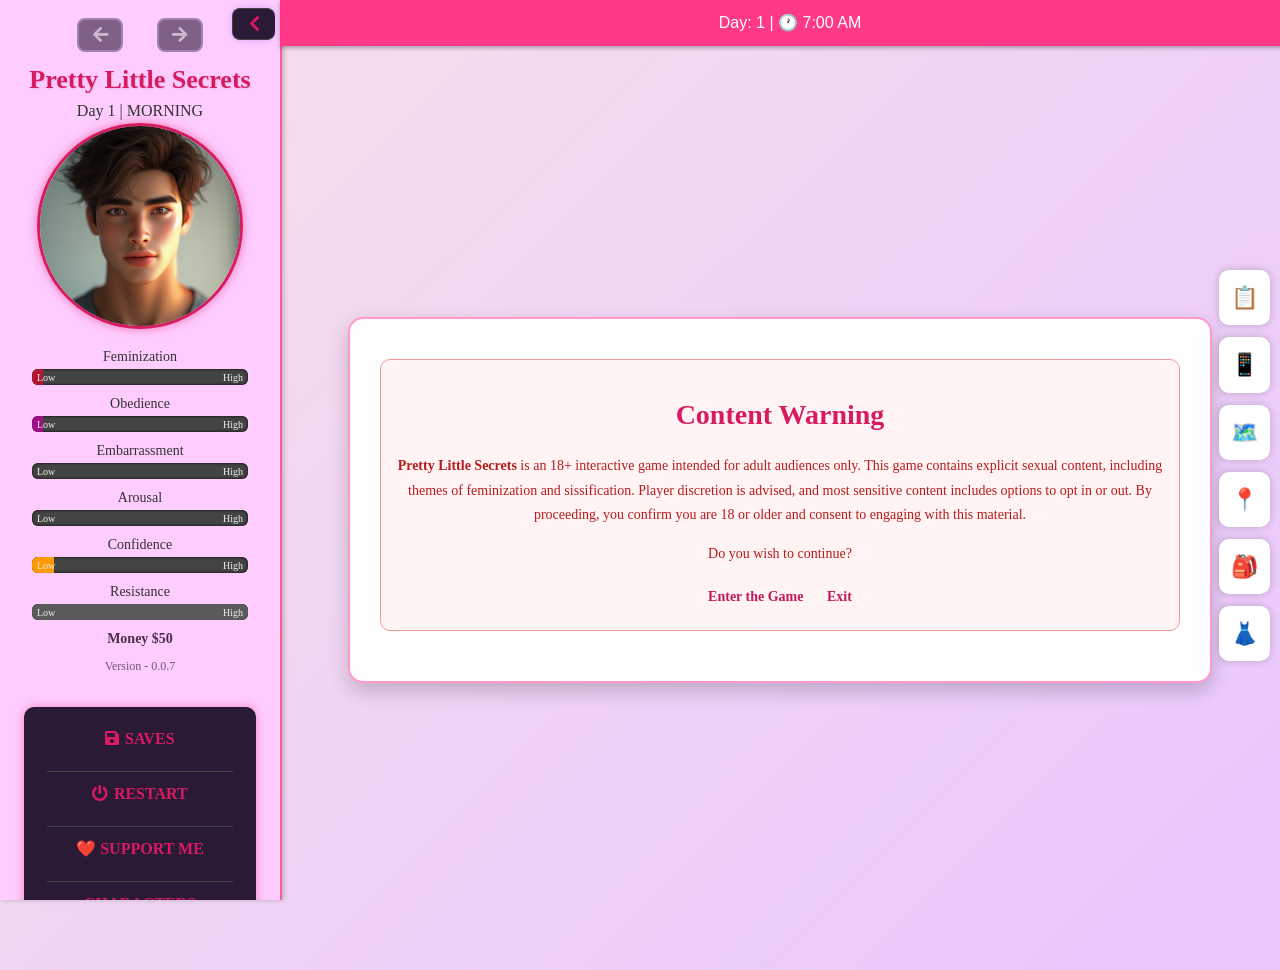
==== commit 8baacdb6: "Show Version - 0.0.7 in left sidebar Co-Authored-By: Claude Sonnet 5.5 <noreply@anthropic.com>" ====
--- a/index.html
+++ b/index.html
@@ -104,7 +104,7 @@
 		<div id="init-lacking"><p>Browser lacks capabilities required to play.</p><p>Upgrade or switch to another browser.</p></div>
 		<div id="init-loading"><div>Loading&hellip;</div></div>
 	</div>
-	<!-- UUID://27FA6D7B-4709-4B3D-9797-F5BF92C9430B// --><tw-storydata name="Pretty Little Secrets" startnode="69" creator="Tweego" creator-version="2.1.1+81d1d71" ifid="27FA6D7B-4709-4B3D-9797-F5BF92C9430B" zoom="0.6" format="SugarCube" format-version="2.37.3" options="" hidden><style role="stylesheet" id="twine-user-stylesheet" type="text/twine-css">/* General page styling */
+	<!-- UUID://27FA6D7B-4709-4B3D-9797-F5BF92C9430B// --><tw-storydata name="Pretty Little Secrets" startnode="36" creator="Tweego" creator-version="2.1.1+81d1d71" ifid="27FA6D7B-4709-4B3D-9797-F5BF92C9430B" zoom="0.6" format="SugarCube" format-version="2.37.3" options="" hidden><style role="stylesheet" id="twine-user-stylesheet" type="text/twine-css">/* General page styling */
 body {
   background: linear-gradient(135deg, #f8e1e9, #e8c7ff);
   color: #333;
@@ -957,6 +957,13 @@
   font-weight: bold;
 }
 
+.version-box {
+  color: #4a2e4a;
+  font-size: 12px;
+  opacity: 0.75;
+  text-align: center;
+}
+
 .day-objectives {
   background: #fff0f5;
   border: 2px solid #ffb6c1;
@@ -1125,27 +1132,6 @@
 
 .map-node-locked .map-label {
   fill: #a094a0;
-}
-
-.map-subedge {
-  stroke: #f4a6c6;
-  stroke-width: 1.5;
-  stroke-dasharray: 3 3;
-  opacity: 0.7;
-}
-
-.map-subnode circle {
-  fill: #fff8fb;
-  stroke: #f4a6c6;
-  stroke-width: 1.5;
-}
-
-.map-subicon {
-  font-size: 13px;
-}
-
-.map-sublabel {
-  font-size: 9px;
 }
 
 .map-caption {
@@ -1332,7 +1318,7 @@
 $(document).on(":passagerender", function () {
   if (!$("#menu-item-patreon").length) {
     $("#menu-core").append(
-      '<li id="menu-item-patreon"><a href="https://www.patreon.com/c/zaramystique" target="_blank">❤️ Support Me</a></li>'
+      '<li id="menu-item-patreon"><a href="https://www.patreon.com/c/zaramystique_pls" target="_blank">❤️ Support Me</a></li>'
     );
   }
   if (!$("#menu-item-characters").length) {
@@ -3098,1531 +3084,7 @@
 &lt;&lt;set $currentMapLocation to &quot;home&quot;&gt;&gt;
 
 &lt;&lt;link &quot;Continue&quot; &quot;DailyHub&quot;&gt;&gt;&lt;&lt;/link&gt;&gt;
-&lt;&lt;/nobr&gt;&gt;</tw-passagedata><tw-passagedata pid="35" name="Day3_Afternoon_A" tags="day3 afternoon chloe park" position="600,475" size="100,100">&lt;&lt;nobr&gt;&gt;
-&lt;&lt;centerImage &quot;image/location/park.png&quot;&gt;&gt;
-&lt;&lt;set $currentLocation to &quot;location/park&quot;&gt;&gt;
-
-&lt;p&gt;Henderson is out front when I leave, same as always, hose in hand, Orioles cap in place.&lt;/p&gt;
-
-&lt;&lt;dialog &quot;Alex&quot; &quot;Afternoon, Mr. Henderson.&quot;&gt;&gt;
-
-&lt;p&gt;&lt;strong&gt;&quot;Good man. My first job was at a hardware store. Sixteen years old. Used to carry sixty-pound bags of concrete on each shoulder. That was back when men were men.&quot;&lt;/strong&gt;&lt;/p&gt;
-
-&lt;p&gt;He says this with zero irony and a hundred percent conviction. I nod and keep walking. Behind me, the hose whispers its eternal devotion to the grass.&lt;/p&gt;
-
-&lt;&lt;set $hendersonFamiliarity += 1&gt;&gt;
-
-&lt;p&gt;Chloe is buzzing when I arrive at her apartment. Not anxious buzzing. Excited buzzing. The kind of energy that fills a room and pushes the walls outward. She&#39;s wearing a sundress, white with little yellow flowers, and she&#39;s packed a picnic basket with sandwiches and fruit and those fancy sparkling waters that cost five dollars a can.&lt;/p&gt;
-
-&lt;&lt;dialog &quot;Chloe&quot; &quot;Let&#39;s go! It&#39;s gorgeous outside. I found this spot in the park with a huge oak tree and it&#39;s like something out of a painting.&quot;&gt;&gt;
-
-&lt;p&gt;I can&#39;t say no to Chloe when she&#39;s like this. I couldn&#39;t say no to Chloe when she&#39;s any way, but especially this way, vibrating with plans, her green eyes bright, her hair loose and catching the breeze when we step outside.&lt;/p&gt;
-
-&lt;p&gt;Oakdale Park is different in the afternoon. The morning joggers and dog walkers have been replaced by families and couples and clusters of teenagers taking up the benches. Chloe leads me to a spot under an enormous oak, the kind of tree that&#39;s been there since before the neighborhood existed, its branches spreading wide enough to shade a small kingdom. She spreads a blanket, patterned with strawberries because of course it is, and we sit.&lt;/p&gt;
-
-&lt;p&gt;We eat. Turkey sandwiches, strawberries, sparkling water. She talks about her week, about a podcast she discovered, about how Mia is training for a half marathon and won&#39;t shut up about her splits. Normal. Easy. The sun is warm through the leaves and Chloe&#39;s head is on my shoulder and the world is simple and kind.&lt;/p&gt;
-
-&lt;p&gt;Then she sits up. Reaches for her purse. Lifts it off the blanket by its chain strap and holds it out to me.&lt;/p&gt;
-
-&lt;&lt;dialog &quot;Chloe&quot; &quot;Carry this for me? My shoulder&#39;s sore from yoga.&quot;&gt;&gt;
-
-&lt;p&gt;The purse is pink. Not subtle pink, not dusty rose like the panties. Bright, unapologetic, look-at-me pink. With a gold clasp and a chain strap that catches the sunlight and a designer logo I recognize because Chloe pointed it out in a magazine once and said &quot;Someday.&quot; Apparently someday arrived.&lt;/p&gt;
-
-&lt;p&gt;I take it automatically. My fingers close around the chain before my brain catches up to what&#39;s happening. The metal is warm from the sun. The purse swings from my hand, conspicuously, aggressively pink against my jeans and t-shirt.&lt;/p&gt;
-
-&lt;p&gt;Chloe stands up. Brushes grass off her sundress. Starts walking along the path that loops around the pond. She doesn&#39;t look back. She doesn&#39;t check if I&#39;m following. She knows.&lt;/p&gt;
-
-&lt;p&gt;I follow. Holding her pink purse. In public. On a Monday afternoon in a park full of people.&lt;/p&gt;
-
-&lt;&lt;set $chloeParkDay3 to true&gt;&gt;
-
-&lt;&lt;link &quot;Carry it&quot; &quot;Day3_Afternoon_A_Carry&quot;&gt;&gt;&lt;&lt;/link&gt;&gt;&lt;br&gt;
-&lt;&lt;link &quot;Hand it back&quot; &quot;Day3_Afternoon_A_Return&quot;&gt;&gt;&lt;&lt;/link&gt;&gt;
-&lt;&lt;/nobr&gt;&gt;</tw-passagedata><tw-passagedata pid="36" name="Day3_Afternoon_A_Carry" tags="day3 afternoon chloe park purse carry" position="725,475" size="100,100">&lt;&lt;nobr&gt;&gt;
-&lt;p&gt;A couple walking their dog comes toward us on the path. The man is first to notice. His eyes go from my face to the purse and back to my face. It&#39;s a quick look, a fraction of a second, but I feel it like a searchlight. His expression doesn&#39;t change. He doesn&#39;t laugh. He doesn&#39;t even smirk. But I know he noticed. I know he filed it. I know that for one moment, in his mind, I was categorized as something other than a regular guy taking a walk.&lt;/p&gt;
-
-&lt;p&gt;The woman next to him looks too. Her gaze lingers longer. On the purse, then on me. And she smiles. Not a mocking smile. Not a pitying smile. A warm, genuine, isn&#39;t-that-sweet smile. The kind of smile you give a boyfriend who carries his girlfriend&#39;s stuff without being asked, who opens doors, who does the little things.&lt;/p&gt;
-
-&lt;p&gt;That&#39;s somehow worse than laughter. Because laughter I could dismiss as cruelty. That smile means she thinks I&#39;m sweet. Domesticated. Agreeable. The kind of man who carries a pink purse because his woman told him to. And the worst part, the truly terrifying part, is that she&#39;s right.&lt;/p&gt;
-
-&lt;p&gt;&quot;Chloe, can I just...&quot;&lt;/p&gt;
-
-&lt;&lt;dialog &quot;Chloe&quot; &quot;You&#39;re being such a good helper.&quot;&gt;&gt;
-
-&lt;p&gt;Loud enough for the couple to hear. The woman&#39;s smile widens. The man&#39;s eyes flick to me again with something that might be sympathy. I feel heat crawl up my neck, through my cheeks, to the tips of my ears.&lt;/p&gt;
-
-&lt;p&gt;We walk the full loop. Two hundred meters of public humiliation wrapped in sunshine and birdsong. The purse swings from my hand with every step. Three more people notice. An old woman on a bench. A teenager on a skateboard who does a double-take. A jogger who grins as she passes.&lt;/p&gt;
-
-&lt;p&gt;The old woman on the bench is Mrs. Delgado. Same bench. Same bread bag. Same pigeons clustered at her feet like feathered disciples. Today she&#39;s wearing a wide-brimmed hat that makes her look like a very old, very knowing mushroom. Her eyes go from Chloe to the purse to me to the purse to my face. She doesn&#39;t say anything. But she tears her bread into smaller pieces than usual, which I take as a sign of either agitation or delight.&lt;/p&gt;
-
-&lt;&lt;set $delgadoPurseSeen to true&gt;&gt;
-&lt;&lt;set $delgadoAwareness += 2&gt;&gt;
-
-&lt;p&gt;By the time we get back to the blanket, my face is so hot I could fry an egg on it. Chloe takes the purse back like nothing happened. She sits cross-legged on the strawberry blanket and pats the spot beside her.&lt;/p&gt;
-
-&lt;p&gt;&quot;Thank you, baby.&quot; She leans over and kisses my cheek. Right there. In the park. In front of anyone looking. &quot;You&#39;re the best boyfriend.&quot;&lt;/p&gt;
-
-&lt;p&gt;My cock is hard. I don&#39;t know why carrying a pink purse in a park made me hard but it did. Maybe it&#39;s the humiliation. Maybe it&#39;s Chloe&#39;s approval. Maybe it&#39;s the combination, the way being seen doing something embarrassing for her turns some dial in my brain that I didn&#39;t know existed.&lt;&lt;if $pantiesEquipped&gt;&gt; The panties are tight against my erection and I have to adjust myself subtly, shifting on the blanket.&lt;&lt;/if&gt;&gt;&lt;/p&gt;
-
-&lt;p&gt;Chloe notices. She always notices. Her hand finds my thigh. Squeezes once. Brief and electric.&lt;/p&gt;
-
-&lt;&lt;dialog &quot;Chloe&quot; &quot;Good boy.&quot;&gt;&gt;
-
-&lt;p&gt;The afternoon dissolves into warmth and touch and the gradual realization that I just did something in public that can&#39;t be undone. People saw me carrying a pink purse. Strangers. And Chloe said &quot;good boy&quot; and I got hard and none of this is normal and all of it feels inevitable.&lt;/p&gt;
-
-&lt;&lt;statChange &quot;obedience&quot; 3&gt;&gt;
-&lt;&lt;statChange &quot;embarrassment&quot; 3&gt;&gt;
-&lt;&lt;statChange &quot;feminization&quot; 2&gt;&gt;
-&lt;&lt;set $chloeRelationship += 3&gt;&gt;
-&lt;&lt;set $firstPublicFem to true&gt;&gt;
-&lt;&lt;set $purseCarried to true&gt;&gt;
-&lt;&lt;spendTime 1&gt;&gt;
-&lt;&lt;set $currentMapLocation to &quot;neighborhood&quot;&gt;&gt;
-
-&lt;&lt;link &quot;Continue&quot; &quot;DailyHub&quot;&gt;&gt;&lt;&lt;/link&gt;&gt;
-&lt;&lt;/nobr&gt;&gt;</tw-passagedata><tw-passagedata pid="37" name="Day3_Afternoon_A_Return" tags="day3 afternoon chloe park purse return" position="850,475" size="100,100">&lt;&lt;nobr&gt;&gt;
-&lt;p&gt;&quot;Here.&quot; I hold the purse back out to her. &quot;I&#39;ll carry the picnic stuff instead.&quot;&lt;/p&gt;
-
-&lt;p&gt;A flicker crosses her face. Fast. Controlled. She takes the purse back and slings it over her shoulder.&lt;/p&gt;
-
-&lt;&lt;dialog &quot;Chloe&quot; &quot;You&#39;re so worried about what people think.&quot;&gt;&gt;
-
-&lt;p&gt;It&#39;s not angry. It&#39;s not even disappointed. It&#39;s observational. Like she&#39;s noting a data point. A test result. The hypothesis was that I&#39;d carry it. The result is that I didn&#39;t. She adjusts her model and moves on.&lt;/p&gt;
-
-&lt;p&gt;The rest of the afternoon is fine. Normal. But there&#39;s a thin frost on everything, an invisible layer between us that wasn&#39;t there before. She doesn&#39;t rest her head on my shoulder on the walk back.&lt;/p&gt;
-
-&lt;p&gt;We pass Mrs. Delgado&#39;s bench on the way out. She watches me pass with the same milky-sharp eyes as always. &quot;Still that boy from the Chambers house,&quot; she murmurs. Not to me. To the pigeons. &quot;Getting thinner. Or taller. Or something.&quot;&lt;/p&gt;
-
-&lt;&lt;statChange &quot;resistance&quot; 3&gt;&gt;
-&lt;&lt;set $chloeRelationship -= 1&gt;&gt;
-&lt;&lt;spendTime 1&gt;&gt;
-&lt;&lt;set $currentMapLocation to &quot;neighborhood&quot;&gt;&gt;
-
-&lt;&lt;link &quot;Continue&quot; &quot;DailyHub&quot;&gt;&gt;&lt;&lt;/link&gt;&gt;
-&lt;&lt;/nobr&gt;&gt;</tw-passagedata><tw-passagedata pid="38" name="Day3_Afternoon_B" tags="day3 afternoon kinkykitty raven" position="975,475" size="100,100">&lt;&lt;nobr&gt;&gt;
-&lt;&lt;centerImage &quot;image/events/sex_toy_shop.png&quot;&gt;&gt;
-&lt;&lt;set $currentLocation to &quot;events/sex_toy_shop&quot;&gt;&gt;
-
-&lt;p&gt;The neon cat winks. Over and over, an endless loop of hot pink invitation. I&#39;ve walked past this building a dozen times. Today I stop. Today I push the door open.&lt;/p&gt;
-
-&lt;p&gt;A bell chimes. Not a bright, cheerful bell like Ali&#39;s corner store. A deep, resonant chime, the kind you&#39;d hear in a temple or a very expensive hotel. The door closes behind me and the street noise vanishes, replaced by silence so thick I can hear my own heartbeat.&lt;/p&gt;
-
-&lt;p&gt;The shop is dim. Purple lights mounted in the ceiling cast everything in a violet haze. The walls are lined with merchandise, and my eyes take a moment to adjust, to sort the shapes into categories my brain has vocabulary for. Vibrators in a glass display case, arranged by size from demure to terrifying. Lingerie on mannequins, lace and satin and leather and mesh, each set lit with its own tiny spotlight. A shelf labeled &quot;Anal Play&quot; in elegant cursive, the handwriting of someone who discusses butt plugs with the same formality other people discuss wine. Handcuffs. Rope. Blindfolds. Masks. Things I don&#39;t have names for, things with straps and buckles that could be for pleasure or for restraint or for both.&lt;/p&gt;
-
-&lt;p&gt;The air smells like leather. Warm leather. And something sweet underneath, vanilla and sandalwood, the kind of candle you&#39;d find in a meditation studio if the meditation studio had a dungeon in the basement.&lt;/p&gt;
-
-&lt;&lt;if $kinkyKittyNoticed&gt;&gt;
-&lt;p&gt;My face is warm, not on fire &amp;mdash; I noticed this place before, filed away the neon and the &quot;Help Wanted&quot; sign, so walking in doesn&#39;t feel like free-falling off a cliff. More like stepping off a diving board I already measured.&lt;/p&gt;
-&lt;&lt;else&gt;&gt;
-&lt;p&gt;My face is on fire. I&#39;m sweating. I&#39;m standing in the doorway of a sex shop at two in the afternoon on a Monday and every surface in every direction has something on it that makes my brain short-circuit.&lt;/p&gt;
-&lt;&lt;/if&gt;&gt;
-
-&lt;&lt;dialog &quot;Alex&quot; &quot;Can I help you?&quot;&gt;&gt;
-
-&lt;p&gt;She emerges from the back like smoke taking human form. Jet black hair, ruler-straight, falling to her waist. Skin so pale it&#39;s almost blue in the purple light. Gothic makeup, precise and dramatic: black lips, black nails, eyes rimmed with kohl so thick her irises look like emeralds set in onyx. She&#39;s wearing a leather corset over a sheer mesh top, fitted leather pants, boots with silver buckles that climb to her knees. Every piece of jewelry on her body, rings, bracelets, a choker with a tiny silver pendant, is black or silver, nothing warm, nothing soft.&lt;/p&gt;
-
-&lt;p&gt;She is simultaneously the most intimidating and the most beautiful woman I&#39;ve ever seen. And she&#39;s looking at me the way a biologist looks at a new species. Clinical curiosity with an undercurrent of delight.&lt;/p&gt;
-
-&lt;p&gt;&quot;I saw the sign,&quot; I manage. &quot;About the job.&quot;&lt;/p&gt;
-
-&lt;&lt;dialog &quot;Raven&quot; &quot;I&#39;m Raven.&quot;&gt;&gt;
-
-&lt;p&gt;She extends a hand. Black nails, long and coffin-shaped, catch the purple light. Her handshake is surprisingly strong. Her palm is cool and dry and her grip lasts exactly one beat longer than a normal handshake, long enough to communicate that she&#39;s choosing to let go, not that I&#39;m choosing to pull away. &quot;This is my shop.&quot;&lt;/p&gt;
-
-&lt;p&gt;&quot;Alex.&quot;&lt;/p&gt;
-
-&lt;p&gt;&quot;Alex.&quot; She tastes my name the same way Vanessa did, rolling it over her tongue like she&#39;s deciding what it sounds like dressed up in different syllables. &quot;You ever work retail?&quot;&lt;/p&gt;
-
-&lt;p&gt;&quot;I just started at a cafe. Delivery, mostly.&quot;&lt;/p&gt;
-
-&lt;&lt;dialog &quot;Raven&quot; &quot;This would be part time. Evenings. Stocking shelves, helping customers, keeping the place clean. The products here are intimate in nature. Does that bother you?&quot;&gt;&gt;
-
-&lt;p&gt;I look around again. My gaze lands on a mannequin wearing a red lace bodysuit with straps that crisscross the torso like geometric art. Beside it, a shelf of dildos in graduated sizes, ranging from &quot;modest&quot; to &quot;you can&#39;t be serious.&quot; Below that, a rack of anal beads in every color of the rainbow.&lt;/p&gt;
-
-&lt;p&gt;&quot;No,&quot; I say. My voice cracks on the word. &quot;I mean. It&#39;s fine.&quot;&lt;/p&gt;
-
-&lt;p&gt;Raven smiles. It transforms her face. The intimidation doesn&#39;t disappear but it makes room for something warmer, almost affectionate, the way you&#39;d smile at a kitten who just walked into a wolf&#39;s den and decided to sit down.&lt;/p&gt;
-
-&lt;&lt;dialog &quot;Raven&quot; &quot;You&#39;re blushing. That&#39;s not a bad thing. Customers appreciate sincerity over polish. A blushing boy helping them choose a vibrator is more endearing than a bored one.&quot;&gt;&gt;
-
-&lt;p&gt;She said &quot;boy.&quot; Not &quot;man.&quot; Not &quot;employee.&quot; Boy. The word sits in the air between us, tiny and weighted.&lt;/p&gt;
-
-&lt;&lt;dialog &quot;Raven&quot; &quot;Start Day 10. Fourteen dollars an hour. Three shifts a week to start, we&#39;ll see about more. Don&#39;t be late.&quot;&gt;&gt;
-
-&lt;p&gt;She picks up a business card from the counter and holds it out between two black-tipped fingers. I take the card. Black matte with purple lettering. &quot;Kinky Kitty&quot; with the winking cat logo and Raven&#39;s name underneath. I pocket it and turn to leave.&lt;/p&gt;
-
-&lt;p&gt;&quot;Alex.&quot;&lt;/p&gt;
-
-&lt;p&gt;I stop. Turn back.&lt;/p&gt;
-
-&lt;p&gt;She&#39;s leaning on the counter, one elbow propped, chin on her fist. Her eyes are half-lidded and sharp at the same time, sleepy and predatory, a cat watching a mouse from a distance.&lt;/p&gt;
-
-&lt;&lt;dialog &quot;Raven&quot; &quot;The apron you&#39;ll wear here. Is much cuter than the cafe one.&quot;&gt;&gt;
-
-&lt;p&gt;The bell chimes behind me as I leave. The neon cat winks. The sunlight hits my face and I stand on the sidewalk blinking like someone who just walked out of a movie theater, or a dream, or a portal into a life I haven&#39;t agreed to yet.&lt;/p&gt;
-
-&lt;p&gt;My phone buzzes. A text from an unknown number. &quot;Btw it&#39;s lavender. The apron. You&#39;ll look adorable. -R&quot;&lt;/p&gt;
-
-&lt;p&gt;She already has my number. From the job application email. Of course she does.&lt;/p&gt;
-
-&lt;&lt;statChange &quot;confidence&quot; 1&gt;&gt;
-&lt;&lt;statChange &quot;embarrassment&quot; 2&gt;&gt;
-&lt;&lt;set $ravenRelationship += 2&gt;&gt;
-&lt;&lt;set $ravenMet to true&gt;&gt;
-&lt;&lt;set $shopJobApplied to true&gt;&gt;
-&lt;&lt;set $shopJobStartDay to 10&gt;&gt;
-&lt;&lt;set $ravenHasNumber to true&gt;&gt;
-&lt;&lt;spendTime 1&gt;&gt;
-&lt;&lt;set $currentMapLocation to &quot;town&quot;&gt;&gt;
-
-&lt;&lt;link &quot;Continue&quot; &quot;DailyHub&quot;&gt;&gt;&lt;&lt;/link&gt;&gt;
-&lt;&lt;/nobr&gt;&gt;</tw-passagedata><tw-passagedata pid="39" name="Day3_Afternoon_C" tags="day3 afternoon mall boutique" position="1100,475" size="100,100">&lt;&lt;nobr&gt;&gt;
-&lt;&lt;centerImage &quot;image/events/mall.png&quot;&gt;&gt;
-&lt;&lt;set $currentLocation to &quot;events/mall&quot;&gt;&gt;
-
-&lt;p&gt;The mall is still sleeping. Scaffolding and banners and the occasional construction worker hauling drywall through side doors. But the strip around it is alive, and I walk it slowly, hands in my pockets, letting my eyes do the exploring my feet don&#39;t need to.&lt;/p&gt;
-
-&lt;p&gt;The Velvet Boutique catches me. A clothing store two doors down from the sealed mall entrance. The window display is a tableau of femininity: three mannequins arranged in a conversation, frozen mid-gesture, wearing outfits that span from casual to cocktail. The left mannequin wears a red dress with a plunging neckline that shows painted-on cleavage and a hemline that stops at mid-thigh. The center mannequin wears a fitted skirt and blouse combo, cream and navy, buttoned to the collarbone, conservative but form-fitting. It reminds me of Evelyn. The right mannequin wears jeans and a crop top and sneakers, but the jeans are high-waisted and the crop top is cropped enough to show a painted navel and the sneakers have platform soles.&lt;/p&gt;
-
-&lt;p&gt;I&#39;m staring. I know I&#39;m staring because my reflection in the glass overlays the mannequins, my face floating ghost-like over the red dress, and for a disorienting second it looks like I&#39;m wearing it. Me in a red dress with a plunging neckline and a hemline at mid-thigh. The image lasts half a breath before I blink and it&#39;s gone, just a trick of light and glass, but my stomach flips in a way that has nothing to do with lunch.&lt;/p&gt;
-
-&lt;p&gt;A girl comes out of the boutique. About my age, maybe younger. She&#39;s carrying shopping bags in both hands and she&#39;s smiling the satisfied smile of someone who just spent money on things that make her feel good. She sees me and her smile brightens.&lt;/p&gt;
-
-&lt;p&gt;&quot;Great store, right? The sales rack is insane right now.&quot;&lt;/p&gt;
-
-&lt;p&gt;&quot;Oh, I was just, uh. Walking by.&quot;&lt;/p&gt;
-
-&lt;p&gt;&quot;Sure.&quot; She grins. Like she knows something I don&#39;t. Like everyone knows something I don&#39;t. She walks past me and the bags rustle and I catch a glimpse of tissue paper and something pink inside and my brain files it away in that drawer that&#39;s getting fuller by the day.&lt;/p&gt;
-
-&lt;p&gt;I walk faster. Past the boutique. Past the smoothie shop. Past a nail salon with a neon &quot;OPEN&quot; sign and women sitting in massage chairs getting their feet done. One of them catches my eye through the window and waves. I wave back automatically.&lt;/p&gt;
-
-&lt;p&gt;I think about the mannequin in the red dress. I think about my reflection overlaid on it. I think about how the dress would fit a body like mine. Skinny. Narrow shoulders. The thought came and went so fast I almost missed it.&lt;/p&gt;
-
-&lt;p&gt;Almost.&lt;/p&gt;
-
-&lt;p&gt;I linger a moment longer at the glass, and this time I notice details I missed at first glance. The red dress mannequin has a necklace. A thin gold chain with a pendant that catches the light. The pendant is a letter. I lean closer to the glass. An &quot;A.&quot;&lt;/p&gt;
-
-&lt;p&gt;My name starts with A.&lt;/p&gt;
-
-&lt;p&gt;This is a coincidence. Obviously a coincidence. A mass-produced necklace on a mass-produced mannequin. But my brain, primed by three days of accumulating signals, sees a sign. A message. An invitation addressed specifically to me.&lt;/p&gt;
-
-&lt;p&gt;I stand at the glass long enough that my reflection returns. My face, ghosting over the mannequin&#39;s painted features. My body, overlaid on the red dress. My eyes, looking through myself at something I&#39;m not ready to name.&lt;/p&gt;
-
-&lt;p&gt;The girl from earlier is right. It is a great store. I just don&#39;t know what I&#39;d buy.&lt;/p&gt;
-
-&lt;p&gt;Yet.&lt;/p&gt;
-
-&lt;&lt;statChange &quot;feminization&quot; 1&gt;&gt;
-&lt;&lt;statChange &quot;embarrassment&quot; 1&gt;&gt;
-&lt;&lt;set $mallWalkDay3 to true&gt;&gt;
-&lt;&lt;set $boutiqueNecklaceSeen to true&gt;&gt;
-&lt;&lt;set $boutiqueReflection to true&gt;&gt;
-&lt;&lt;spendTime 1&gt;&gt;
-&lt;&lt;set $currentMapLocation to &quot;town&quot;&gt;&gt;
-
-&lt;&lt;link &quot;Continue&quot; &quot;DailyHub&quot;&gt;&gt;&lt;&lt;/link&gt;&gt;
-&lt;&lt;/nobr&gt;&gt;</tw-passagedata><tw-passagedata pid="40" name="Day3_Evening_A" tags="day3 evening evelyn dinner" position="1225,475" size="100,100">&lt;&lt;nobr&gt;&gt;
-&lt;&lt;centerImage &quot;image/events/dinner.png&quot;&gt;&gt;
-&lt;&lt;set $currentLocation to &quot;events/dinner&quot;&gt;&gt;
-
-&lt;p&gt;The table is set like a photograph in a magazine. Cloth napkins folded into triangles. Silverware from the wooden box. Candles lit, their flames reflected in the polished wood. Evelyn has made salmon with dill sauce and asparagus arranged on the plate like piano keys.&lt;/p&gt;
-
-&lt;p&gt;She&#39;s in a black dress tonight. Not a casual around-the-house dress. An actual dress, fitted through the waist, with a neckline that shows her collarbones and the pearls that rest against them. She&#39;s dressed for dinner at her own table the way most people dress for restaurants. This is just who she is.&lt;/p&gt;
-
-&lt;&lt;dialog &quot;Evelyn&quot; &quot;Napkin on your lap, Alex.&quot;&gt;&gt;
-
-&lt;p&gt;She unfolds her own with one precise movement, a single flick of the wrist that transforms folded fabric into a flat surface on her thigh. I copy her. Mine takes two movements. She pretends not to notice.&lt;/p&gt;
-
-&lt;&lt;dialog &quot;Evelyn&quot; &quot;When you drink, lift the glass to your lips. Don&#39;t hunch down to it.&quot;&gt;&gt;
-
-&lt;p&gt;She demonstrates, her hand curling around the wine glass stem, her elbow lifted, her wrist rotating to bring the rim to her mouth. Every gesture is choreographed. Every movement has a form and a standard and she embodies both so naturally that it looks effortless, which is the greatest trick of all.&lt;/p&gt;
-
-&lt;p&gt;She corrects me three times during dinner. The glass. The knife angle. My posture again, because slouching is apparently my default state and Evelyn treats it like a weed that must be pulled daily.&lt;/p&gt;
-
-&lt;p&gt;Each correction comes with her voice, patient, unyielding, the voice of someone who has infinite time and zero tolerance. She doesn&#39;t raise it. She doesn&#39;t lower it. She simply states what needs to change and waits for me to change it, and the weight of her expectation is heavier than any hand.&lt;/p&gt;
-
-&lt;p&gt;By the end of dinner I&#39;m sitting straighter than I&#39;ve ever sat. Napkin on my lap. Glass lifted to my lips. Knife angled properly. Chewing with my mouth closed. Looking like a boy who belongs at a table set with candles and silver. Looking like someone Evelyn made.&lt;/p&gt;
-
-&lt;p&gt;Lily catches my eye across the table. She mouths &quot;fancy boy.&quot; She&#39;s slurping her soup loudly enough to constitute an act of rebellion. Evelyn&#39;s jaw tightens but she doesn&#39;t engage. Lily is chaos. I am clay. Evelyn works with what responds to her hands.&lt;/p&gt;
-
-&lt;p&gt;I glare at Lily. She grins with soup on her chin.&lt;/p&gt;
-
-&lt;p&gt;After dinner, clearing plates, Lily blocks the kitchen doorway.&lt;/p&gt;
-
-&lt;&lt;dialog &quot;Lily&quot; &quot;She&#39;s turning you into a little gentleman, you know. Next week it&#39;ll be which fork to use. Week after that she&#39;ll have you in a tie. Month from now you&#39;ll be curtsying.&quot;&gt;&gt;
-
-&lt;p&gt;Her voice is quiet enough that Evelyn, running water in the other room, can&#39;t hear.&lt;/p&gt;
-
-&lt;p&gt;&quot;She&#39;s just teaching me manners.&quot;&lt;/p&gt;
-
-&lt;p&gt;&quot;Mmhmm.&quot; Lily pops a grape into her mouth. &quot;That&#39;s how it starts. Manners. Then posture. Then clothes. Then...&quot; She makes an explosion gesture with her hands. &quot;Boom. Little Alice in Wonderland.&quot;&lt;/p&gt;
-
-&lt;p&gt;&quot;That&#39;s not...&quot;&lt;/p&gt;
-
-&lt;p&gt;&quot;I&#39;m not judging, step-bro. I&#39;m just saying. Watch the rabbit hole.&quot; She pats my cheek and disappears. I stand in the doorway holding dirty plates and thinking about rabbit holes and how they always look small from the outside.&lt;/p&gt;
-
-&lt;&lt;statChange &quot;obedience&quot; 2&gt;&gt;
-&lt;&lt;statChange &quot;feminization&quot; 1&gt;&gt;
-&lt;&lt;set $evelynRelationship += 2&gt;&gt;
-&lt;&lt;set $lilyAwareness += 2&gt;&gt;
-&lt;&lt;set $dinnerDay3 to true&gt;&gt;
-&lt;&lt;spendTime 1&gt;&gt;
-&lt;&lt;set $currentMapLocation to &quot;home&quot;&gt;&gt;
-
-&lt;&lt;link &quot;Continue&quot; &quot;DailyHub&quot;&gt;&gt;&lt;&lt;/link&gt;&gt;
-&lt;&lt;/nobr&gt;&gt;</tw-passagedata><tw-passagedata pid="41" name="Day3_Evening_B" tags="day3 evening chloe phone" position="100,600" size="100,100">&lt;&lt;nobr&gt;&gt;
-&lt;&lt;centerImage &quot;image/events/bedroom.png&quot;&gt;&gt;
-&lt;&lt;set $currentLocation to &quot;events/bedroom&quot;&gt;&gt;
-
-&lt;&lt;dialog &quot;Chloe&quot; &quot;How was your first day at work?&quot;&gt;&gt;
-
-&lt;p&gt;Her voice through the phone is warm honey in my ear. I&#39;m lying on my bed, staring at the ceiling, and her voice fills the room the way her presence fills her apartment, completely.&lt;/p&gt;
-
-&lt;p&gt;I tell her about Vanessa. About the cafe, the deliveries, the tips. About Vanessa&#39;s hands on my shoulders adjusting my posture. About the apron she tied around my waist.&lt;/p&gt;
-
-&lt;p&gt;&quot;She tied it for you?&quot; Chloe sounds amused. Not jealous. Amused. Like she&#39;s hearing about a colleague implementing a plan she designed. &quot;Interesting. What&#39;s she look like?&quot;&lt;/p&gt;
-
-&lt;p&gt;I describe Vanessa. Brunette. Curvy. Confident. Red lipstick.&lt;/p&gt;
-
-&lt;p&gt;&quot;She sounds hot.&quot; No jealousy. Nothing possessive. Just an observation. &quot;Did you make any girl friends there?&quot;&lt;/p&gt;
-
-&lt;p&gt;&quot;What? It&#39;s a cafe, Chloe.&quot;&lt;/p&gt;
-
-&lt;&lt;dialog &quot;Chloe&quot; &quot;I&#39;m just saying. You need more female friends. Mia and Jade are coming over on Day 5. You should meet them. They&#39;ll love you.&quot;&gt;&gt;
-
-&lt;p&gt;Something about the way she says &quot;love you&quot; makes my pulse quicken. Not romantic love. Something else. Appreciation. Fascination. The way women love a new project.&lt;/p&gt;
-
-&lt;p&gt;&quot;Why will they love me?&quot;&lt;/p&gt;
-
-&lt;&lt;dialog &quot;Chloe&quot; &quot;Because you&#39;re sweet. And pretty. And you don&#39;t know you&#39;re pretty, which makes you even prettier. Has anyone ever told you you&#39;re pretty?&quot;&gt;&gt;
-
-&lt;p&gt;Nobody has. Handsome, once, from my grandmother. Cute, from Chloe, repeatedly. But pretty? Pretty is for girls. Pretty is for flowers and dresses and the mannequin in the boutique window.&lt;/p&gt;
-
-&lt;p&gt;&quot;No.&quot;&lt;/p&gt;
-
-&lt;&lt;dialog &quot;Chloe&quot; &quot;Well, you are. And when Mia and Jade see you, they&#39;re going to agree with me. You&#39;ll see.&quot;&gt;&gt;
-
-&lt;p&gt;Her voice drops. That register again. The one that turns instructions into inevitabilities.&lt;/p&gt;
-
-&lt;p&gt;I lie in bed after we hang up, the word &quot;pretty&quot; echoing in my skull like a bell struck once and left to vibrate.&lt;/p&gt;
-
-&lt;&lt;statChange &quot;arousal&quot; 1&gt;&gt;
-&lt;&lt;set $chloeRelationship += 1&gt;&gt;
-&lt;&lt;set $prettyMentioned to true&gt;&gt;
-&lt;&lt;set $chloeCallDay3 to true&gt;&gt;
-&lt;&lt;spendTime 1&gt;&gt;
-&lt;&lt;set $currentMapLocation to &quot;home&quot;&gt;&gt;
-
-&lt;&lt;link &quot;Continue&quot; &quot;DailyHub&quot;&gt;&gt;&lt;&lt;/link&gt;&gt;
-&lt;&lt;/nobr&gt;&gt;</tw-passagedata><tw-passagedata pid="42" name="Day3_Evening_C" tags="day3 evening lily panties" position="225,600" size="100,100">&lt;&lt;nobr&gt;&gt;
-&lt;&lt;centerImage &quot;image/location/home.png&quot;&gt;&gt;
-&lt;&lt;set $currentLocation to &quot;location/home&quot;&gt;&gt;
-
-&lt;&lt;dialog &quot;Lily&quot; &quot;Psst. Alex.&quot;&gt;&gt;
-
-&lt;p&gt;Lily appears in my doorway like she materialized from the shadows. She&#39;s holding something behind her back. The fairy lights from her room behind her give her a halo effect, pink hair glowing like a punk angel.&lt;/p&gt;
-
-&lt;p&gt;&quot;I did a thing,&quot; she says. Dead serious. For exactly one second. Then the grin cracks through like sunlight through cloud.&lt;/p&gt;
-
-&lt;p&gt;She pulls out a pair of panties.&lt;/p&gt;
-
-&lt;p&gt;Not mine. Not hers either. Or maybe hers, I don&#39;t know, I don&#39;t catalog my stepsister&#39;s underwear. They&#39;re new. Tags still on. Black lace with a tiny purple bow at the front. She holds them up by the waistband, dangling them between us like evidence at a crime scene.&lt;/p&gt;
-
-&lt;p&gt;&quot;I saw these and thought of you,&quot; she says.&lt;/p&gt;
-
-&lt;p&gt;I stare at her. She stares back. Her expression is perfectly controlled, eyebrows slightly raised, lips pressed together against the laughter that&#39;s building behind them.&lt;/p&gt;
-
-&lt;p&gt;&quot;I&#39;m not...&quot;&lt;/p&gt;
-
-&lt;&lt;dialog &quot;Lily&quot; &quot;I&#39;m not saying WEAR them. God, Alex. I&#39;m just saying they&#39;d fit you. Your hips are almost the same size as mine. We could probably share clothes.&quot;&gt;&gt;
-
-&lt;p&gt;&quot;We are NOT sharing...&quot;&lt;/p&gt;
-
-&lt;p&gt;&quot;RELAX.&quot; She tosses them onto my bed. They land on my pillow. Black lace against white cotton pillowcase. &quot;Keep them. Throw them away. Burn them in a ritual bonfire. Whatever.&quot; She&#39;s already retreating to the hallway. &quot;They were on clearance. Three bucks. Consider it an investment in your future.&quot;&lt;/p&gt;
-
-&lt;p&gt;She disappears. Her cackling echoes down the hall. Her door closes. Bass kicks in.&lt;/p&gt;
-
-&lt;p&gt;I stand in my room looking at the panties on my pillow.&lt;/p&gt;
-
-&lt;p&gt;Black lace. Delicate. The bow is a tiny satin thing, almost cute, the kind of detail you&#39;d find on lingerie in a movie where the woman slowly undresses and the camera loves every inch of her. I pick them up. Soft. Lighter than expected. The lace is finer than Chloe&#39;s pink ones, the fabric underneath silkier.&lt;/p&gt;
-
-&lt;&lt;link &quot;Keep them&quot; &quot;Day3_Evening_C_Keep&quot;&gt;&gt;&lt;&lt;/link&gt;&gt;&lt;br&gt;
-&lt;&lt;link &quot;Throw them away&quot; &quot;Day3_Evening_C_Trash&quot;&gt;&gt;&lt;&lt;/link&gt;&gt;
-&lt;&lt;/nobr&gt;&gt;</tw-passagedata><tw-passagedata pid="43" name="Day3_Evening_C_Keep" tags="day3 evening lily panties keep" position="350,600" size="100,100">&lt;&lt;nobr&gt;&gt;
-&lt;&lt;if $pantiesAccepted&gt;&gt;
-&lt;p&gt;There&#39;s a vertiginous quality to this moment. I&#39;m standing in my room holding a pair of panties my stepsister bought me while wearing a pair of panties my girlfriend gave me. Two different women. Same gift. Completely different energy. Chloe&#39;s were romantic, seductive, part of a plan I&#39;m only beginning to understand. Lily&#39;s are a taunt. A dare. A probe, designed to test how deep my resistance goes and whether it has a bottom.&lt;/p&gt;
-
-&lt;p&gt;I open my dresser drawer. The one where my boxers live. I tuck the black lace panties underneath the stack, hidden beneath cotton and elastic, out of sight. Not thrown away. Not worn. Just... kept. Just in case.&lt;/p&gt;
-
-&lt;p&gt;In case of what?&lt;/p&gt;
-
-&lt;p&gt;I close the drawer and go to bed.&lt;/p&gt;
-&lt;&lt;else&gt;&gt;
-&lt;p&gt;I hold them up. They&#39;re small. Delicate. Meant for a body that isn&#39;t mine. Except Lily said my hips are almost the same size as hers, which is either a comment on her hips or a comment on mine, and I&#39;m not sure which is more unsettling.&lt;/p&gt;
-
-&lt;p&gt;I open my dresser drawer and tuck them underneath the stack of boxers, out of sight. Not worn. Not thrown away. Kept, for reasons I don&#39;t examine too closely.&lt;/p&gt;
-&lt;&lt;/if&gt;&gt;
-
-&lt;&lt;statChange &quot;feminization&quot; 2&gt;&gt;
-&lt;&lt;statChange &quot;embarrassment&quot; 1&gt;&gt;
-&lt;&lt;set $lilyRelationship += 2&gt;&gt;
-&lt;&lt;addItem &quot;black_lace_panties_lily&quot;&gt;&gt;
-&lt;&lt;set $lilyPantiesKept to true&gt;&gt;
-&lt;&lt;set $lilyPantiesDay3 to true&gt;&gt;
-&lt;&lt;spendTime 1&gt;&gt;
-&lt;&lt;set $currentMapLocation to &quot;home&quot;&gt;&gt;
-
-&lt;&lt;link &quot;Continue&quot; &quot;DailyHub&quot;&gt;&gt;&lt;&lt;/link&gt;&gt;
-&lt;&lt;/nobr&gt;&gt;</tw-passagedata><tw-passagedata pid="44" name="Day3_Evening_C_Trash" tags="day3 evening lily panties trash" position="475,600" size="100,100">&lt;&lt;nobr&gt;&gt;
-&lt;p&gt;I toss them in the trash can by my desk. They land on top of a crumpled energy drink can and an old receipt. Black lace against garbage. There. Done.&lt;/p&gt;
-
-&lt;p&gt;Except twenty minutes later, lying in bed, I can see the trash can from my pillow. I can see the edge of the lace poking out. And I think about how I&#39;m a person who throws away gifts. Even joke gifts. Even dares.&lt;/p&gt;
-
-&lt;p&gt;I don&#39;t get up. I don&#39;t fish them out of the trash. But I don&#39;t fall asleep for a long time either.&lt;/p&gt;
-
-&lt;&lt;statChange &quot;resistance&quot; 2&gt;&gt;
-&lt;&lt;set $lilyRelationship += 1&gt;&gt;
-&lt;&lt;set $lilyPantiesDay3 to true&gt;&gt;
-&lt;&lt;spendTime 1&gt;&gt;
-&lt;&lt;set $currentMapLocation to &quot;home&quot;&gt;&gt;
-
-&lt;&lt;link &quot;Continue&quot; &quot;DailyHub&quot;&gt;&gt;&lt;&lt;/link&gt;&gt;
-&lt;&lt;/nobr&gt;&gt;</tw-passagedata><tw-passagedata pid="45" name="Day3_Morning_A" tags="day3 morning cafe vanessa" position="600,600" size="100,100">&lt;&lt;nobr&gt;&gt;
-&lt;&lt;centerImage &quot;image/events/cafe.png&quot;&gt;&gt;
-&lt;&lt;set $currentLocation to &quot;events/cafe&quot;&gt;&gt;
-
-&lt;p&gt;My alarm screams at 7:30 and I kill it with a slap that nearly sends my phone off the nightstand. Monday. Workday. My first workday. The thought drags me vertical like a hook through my sternum.&lt;/p&gt;
-
-&lt;p&gt;Shower. Hot water sluicing over skin that still remembers yesterday.&lt;&lt;if $pantiesEquipped&gt;&gt; I peel the panties off before stepping under the spray and stand there holding them, wet silk dripping onto tile, and there&#39;s a moment where I bring them to my face without meaning to and breathe in, catching the ghost of Chloe&#39;s perfume mixed with my own body heat. I set them on the counter. I&#39;ll put them back on after. The choice is already made before I make it.&lt;&lt;/if&gt;&gt;&lt;/p&gt;
-
-&lt;p&gt;Jeans. T-shirt. Sneakers. I look at myself in the bathroom mirror. Brown hair that needs a cut, brown eyes, skinny but not weak. Jaw that&#39;s more boyish than masculine. Cheekbones that are, I&#39;m starting to notice, a little high. A little sharp. A little like something Lily would call &quot;soft features&quot; and mean it as a loaded compliment.&lt;/p&gt;
-
-&lt;p&gt;Just a normal dude. Normal.&lt;/p&gt;
-
-&lt;p&gt;Downstairs, Evelyn is already eating. Toast, tea, newspaper. The eternal triptych. She looks me up and down, her gaze cataloging my outfit the way a general surveys a battlefield.&lt;/p&gt;
-
-&lt;&lt;dialog &quot;Evelyn&quot; &quot;Going somewhere?&quot;&gt;&gt;
-
-&lt;p&gt;&quot;I got a job. At a cafe downtown. Lush Latte.&quot;&lt;/p&gt;
-
-&lt;p&gt;Her eyebrows lift. Not surprise. Interest. &quot;Good. Idle hands and all that.&quot; She sips her tea. &quot;What kind of cafe?&quot;&lt;/p&gt;
-
-&lt;p&gt;&quot;Coffee. Pastries. Deliveries.&quot;&lt;/p&gt;
-
-&lt;&lt;dialog &quot;Evelyn&quot; &quot;Hmm. Be presentable. First impressions matter.&quot;&gt;&gt;
-
-&lt;p&gt;&quot;Yes, Ma&#39;am.&quot;&lt;/p&gt;
-
-&lt;p&gt;The words come easier now. Three days and they&#39;re already settling into my vocabulary like furniture in a room I didn&#39;t know I was furnishing. Evelyn nods, satisfied, and returns to her paper.&lt;/p&gt;
-
-&lt;p&gt;Lily&#39;s still asleep. The bass from her room has been replaced by silence, which for Lily is the sound of unconsciousness so deep it borders on coma.&lt;/p&gt;
-
-&lt;p&gt;The bus drops me two blocks from Lush Latte. I smell the place before I see it. Fresh roasted coffee and something baked, cinnamon rolls maybe, and underneath that the warm yeast scent of bread that&#39;s been in the oven since before dawn. The cafe&#39;s front windows catch the early light and throw it back golden, turning the interior into an aquarium of warmth.&lt;/p&gt;
-
-&lt;p&gt;Vanessa meets me at the door.&lt;/p&gt;
-
-&lt;p&gt;She&#39;s a lot. That&#39;s the first thought and it doesn&#39;t get revised, only expanded, every second I spend in her presence. Brunette hair pulled back in a high ponytail so tight it lifts her cheekbones. Full lips painted a red that doesn&#39;t exist in nature, a red that was engineered in a lab to make men lose their train of thought. She&#39;s curvy in the way that word was invented for, hips and chest and waist that create a silhouette my eyes follow without permission. Her uniform is the pastel green polo I saw on Instagram, but on her it looks nothing like the photos. The fabric stretches across her breasts and tucks into a black skirt that stops mid-thigh, and over it she wears a ruffled apron with the Lush Latte logo embroidered in gold. She looks like a pinup girl who wandered into a coffee shop and decided to run the place.&lt;/p&gt;
-
-&lt;&lt;dialog &quot;Vanessa&quot; &quot;Alex? You&#39;re the new delivery rider.&quot;&gt;&gt;
-
-&lt;p&gt;&quot;Yeah. Hi. I&#39;m...&quot;&lt;/p&gt;
-
-&lt;p&gt;&quot;On time. Good start.&quot; She looks me over. Head to toe. Slowly. Her eyes travel down my body with the clinical precision of someone evaluating livestock, or merchandise, or raw material that hasn&#39;t been shaped yet. I can feel her gaze like a physical thing, a warm pressure that starts at my face and drags downward over my chest, my waist, my hips, my legs, and back up again.&lt;/p&gt;
-
-&lt;p&gt;&quot;You&#39;ll do.&quot; She turns and walks inside. I follow. &quot;Here&#39;s your apron.&quot;&lt;/p&gt;
-
-&lt;p&gt;She holds it out. It&#39;s black. Simple. A standard service-industry apron, the kind a thousand baristas wear without a second thought. But when I reach for it, she pulls it back.&lt;/p&gt;
-
-&lt;&lt;dialog &quot;Vanessa&quot; &quot;Let me.&quot;&gt;&gt;
-
-&lt;p&gt;She moves behind me. I feel her body close to my back, not touching but present, the heat of her radiating through the thin fabric of my t-shirt. Her arms come around my waist, the apron in her hands, and she wraps it around me. Her fingers find the strings at the small of my back and tie them. The knot pulls tight against my spine. Her knuckles press into the curve just above my ass.&lt;/p&gt;
-
-&lt;p&gt;&quot;There.&quot; Her breath is on the back of my neck. Warm. Coffee-scented. &quot;Now you look like you belong.&quot;&lt;/p&gt;
-
-&lt;p&gt;She steps away. I turn around. She&#39;s grinning. Not a smile, a grin, wide and wolfish and fully aware of what she just did.&lt;/p&gt;
-
-&lt;p&gt;&quot;Come on. I&#39;ll show you the ropes.&quot;&lt;/p&gt;
-
-&lt;p&gt;The morning is controlled chaos. Orders stream in through the app, a constant flow of lattes and cappuccinos and complicated drinks with names like &quot;Lavender Dream&quot; and &quot;Caramel Kiss.&quot; My job is delivery: load the thermal bag onto the e-bike, pedal to the address, smile, hand over the coffee, collect the tip if there is one. Simple enough.&lt;/p&gt;
-
-&lt;&lt;if $bbcEnabled&gt;&gt;
-&lt;p&gt;My third delivery of the morning goes to a high-rise downtown. Nice building. Glass and steel. A doorman in a uniform. The order is a large black coffee, no sugar, and a croissant. The name on the order says &quot;M. Jackson.&quot;&lt;/p&gt;
-
-&lt;p&gt;The doorman waves me through. I take the elevator to the fourteenth floor. The hallway is carpeted in dark grey, the walls painted a warm charcoal. It smells like cologne. Good cologne. The kind that costs more than my monthly bus pass.&lt;/p&gt;
-
-&lt;p&gt;I knock on 14C. No answer. I knock again.&lt;/p&gt;
-
-&lt;p&gt;The door opens. Just a crack. I can see a sliver of the apartment: hardwood floors, a leather couch, a window with a view of the whole downtown strip. And a hand. A large hand, dark-skinned, reaching through the crack for the coffee.&lt;/p&gt;
-
-&lt;p&gt;&quot;Thanks, man.&quot; The voice is deep. Warm. Like bass notes played on a cello. The hand takes the coffee and the croissant bag. I catch a glimpse of a wrist, thick, with a gold watch that catches the hallway light.&lt;/p&gt;
-
-&lt;p&gt;A bill appears through the crack. I take it. A twenty. For a seven-dollar coffee.&lt;/p&gt;
-
-&lt;p&gt;&quot;Keep the change.&quot; The door closes.&lt;/p&gt;
-
-&lt;p&gt;I stand in the hallway for a moment, holding a twenty-dollar bill that smells faintly of the cologne drifting through the door crack, and I think nothing. I think absolutely nothing about the deep voice and the large hand and the gold watch and the thirteen-dollar tip. Nothing at all.&lt;/p&gt;
-
-&lt;p&gt;I take the elevator back down. The doorman nods at me. I ride the e-bike back to the cafe.&lt;/p&gt;
-
-&lt;p&gt;At the counter, Vanessa sees my expression and misreads it. Or reads it perfectly. &quot;Good tip?&quot;&lt;/p&gt;
-
-&lt;p&gt;&quot;Twenty on a seven-dollar order.&quot;&lt;/p&gt;
-
-&lt;p&gt;&quot;M. Jackson. He always tips like that.&quot; She wipes the counter. &quot;He comes in sometimes. When he does, you&#39;ll know.&quot; She doesn&#39;t elaborate.&lt;/p&gt;
-
-&lt;&lt;set $money += 13&gt;&gt;
-&lt;&lt;set $marcusDeliveryFlag to true&gt;&gt;
-&lt;&lt;set $marcusNameKnown to true&gt;&gt;
-&lt;&lt;set $bbcAtmospheric += 1&gt;&gt;
-&lt;&lt;else&gt;&gt;
-&lt;p&gt;My third delivery of the morning goes to an office building downtown. Standard order, standard tip, a guy in a suit who doesn&#39;t look up from his phone when he takes the bag.&lt;/p&gt;
-
-&lt;&lt;set $money += 3&gt;&gt;
-&lt;&lt;/if&gt;&gt;
-
-&lt;p&gt;Between runs, I help in the cafe. Busing tables, wiping counters, restocking cups. Vanessa orbits the space like a planet with its own gravity, and everyone, the two other baristas, the customers, me, everyone rotates around her. She&#39;s not the owner but she acts like it. She&#39;s not my boss but she gives orders like one, and I follow them with a speed that surprises me.&lt;/p&gt;
-
-&lt;p&gt;&quot;Carry the tray like this.&quot; She takes the tray from my hands and demonstrates, lifting it onto her palm, fingers spread, the tray balanced at shoulder height. Her hips shift to compensate for the weight and the movement is liquid, practiced, almost dance-like. &quot;Hips forward, shoulders back. It&#39;s all about the posture. Try.&quot;&lt;/p&gt;
-
-&lt;p&gt;I take the tray back. Lift it. My shoulder hunches.&lt;/p&gt;
-
-&lt;p&gt;&quot;No.&quot; She steps behind me again. Her hands find my shoulders and physically adjust them, pulling them back, pressing them down. Her palms are warm through my t-shirt. Her thumbs dig into the muscle at the base of my neck and I nearly groan because it&#39;s both corrective and something else, something that sends a shiver down my spine that has nothing to do with posture.&lt;/p&gt;
-
-&lt;p&gt;&quot;Better. Now walk. Hips forward. Don&#39;t shuffle. Glide.&quot;&lt;/p&gt;
-
-&lt;p&gt;I walk. I don&#39;t glide. I probably look like a baby deer on ice. But Vanessa watches me cross the cafe with the tray and nods.&lt;/p&gt;
-
-&lt;p&gt;&quot;We&#39;ll work on it.&quot;&lt;/p&gt;
-
-&lt;p&gt;The shift ends at noon. Vanessa counts my tips behind the counter while I untie my apron. Her fingers move through the bills with the speed of a card dealer. She stacks them, snaps a rubber band around them, and holds the bundle out.&lt;/p&gt;
-
-&lt;p&gt;&quot;Twenty-three dollars. Not bad for a newbie.&quot;&lt;/p&gt;
-
-&lt;p&gt;I take the money. It feels warm. Real. I earned this by carrying coffee and smiling and following a beautiful woman&#39;s orders for four hours.&lt;/p&gt;
-
-&lt;&lt;dialog &quot;Vanessa&quot; &quot;Same time tomorrow?&quot;&gt;&gt;
-
-&lt;p&gt;Not a question. A confirmation. Like tomorrow is already decided and she&#39;s just informing me of the schedule.&lt;/p&gt;
-
-&lt;p&gt;&quot;Yeah. Same time.&quot;&lt;/p&gt;
-
-&lt;p&gt;She reaches out and adjusts my collar. Tucks in a tag that was sticking up. Her fingers brush my neck, the same spot Evelyn touched two days ago, and the parallel hits me like a static shock. Two different women. Same gesture. Same casual ownership of my body&#39;s details.&lt;/p&gt;
-
-&lt;&lt;dialog &quot;Vanessa&quot; &quot;You did good today, Alex. I think you&#39;re going to be perfect here.&quot;&gt;&gt;
-
-&lt;p&gt;Perfect for what? I don&#39;t ask. I take my twenty-three dollars and my adjusted collar and I walk out into the Monday sunlight feeling like I just survived an audition for something I didn&#39;t apply for.&lt;/p&gt;
-
-&lt;&lt;statChange &quot;feminization&quot; 1&gt;&gt;
-&lt;&lt;statChange &quot;obedience&quot; 2&gt;&gt;
-&lt;&lt;statChange &quot;confidence&quot; 1&gt;&gt;
-&lt;&lt;set $money += 23&gt;&gt;
-&lt;&lt;set $vanessaRelationship += 3&gt;&gt;
-&lt;&lt;set $cafeJobStarted to true&gt;&gt;
-&lt;&lt;set $cafeShiftCount += 1&gt;&gt;
-&lt;&lt;set $vanessaPostureTraining to true&gt;&gt;
-&lt;&lt;spendTime 1&gt;&gt;
-&lt;&lt;set $currentMapLocation to &quot;town&quot;&gt;&gt;
-
-&lt;&lt;link &quot;Continue&quot; &quot;DailyHub&quot;&gt;&gt;&lt;&lt;/link&gt;&gt;
-&lt;&lt;/nobr&gt;&gt;</tw-passagedata><tw-passagedata pid="46" name="Day3_Morning_B" tags="day3 morning evelyn closet" position="725,600" size="100,100">&lt;&lt;nobr&gt;&gt;
-&lt;&lt;centerImage &quot;image/events/bedroom.png&quot;&gt;&gt;
-&lt;&lt;set $currentLocation to &quot;events/bedroom&quot;&gt;&gt;
-
-&lt;&lt;if $yesMaamAccepted&gt;&gt;
-&lt;&lt;dialog &quot;Evelyn&quot; &quot;Before you go anywhere today, I&#39;d like you to organize my closet. Please.&quot;&gt;&gt;
-
-&lt;p&gt;Please. She says it the way a queen says please when issuing a decree. The word is present. The choice is not.&lt;/p&gt;
-
-&lt;p&gt;&quot;Yes, Ma&#39;am.&quot;&lt;/p&gt;
-
-&lt;p&gt;Her walk-in closet is a country I&#39;ve never visited. The door opens and the air changes, cooler, scented, dense with the olfactory signature of expensive fabric and cedar hangers and that rose-sandalwood perfume that&#39;s become Evelyn&#39;s calling card. The space is narrow but deep, maybe four feet wide and ten feet long, with rails running both walls, packed with clothing arranged by type, then by color, then by season. Blouses on the left, dresses in the center, skirts and trousers on the right. Shoes on shelves below, arranged heel-forward. Accessories hanging from hooks on the back of the door.&lt;/p&gt;
-
-&lt;p&gt;And the scarves.&lt;/p&gt;
-
-&lt;p&gt;They have their own section, a wooden rack with horizontal bars, each scarf draped over a bar like a silk waterfall. There must be thirty of them. Every color, every pattern, every weight of fabric from gossamer chiffon to heavy cashmere. They catch the light from the closet&#39;s single overhead bulb and throw it back in muted rainbows.&lt;/p&gt;
-
-&lt;p&gt;I start organizing. Evelyn wants them arranged by fabric weight, lightest at the top, heaviest at the bottom. To do this I have to touch each one. Handle it. Feel the difference between silk and satin and chiffon and georgette, materials I didn&#39;t know the names of twenty minutes ago and now know by touch because Evelyn left a hand-lettered chart taped to the inside of the closet door.&lt;/p&gt;
-
-&lt;p&gt;My hands are full of her scarves. A lavender silk one slides through my fingers like cool water. A cream cashmere one is so soft it feels alive, warm even without a body inside it. A deep burgundy satin one catches on my calluses and I run it between my thumb and forefinger, feeling the weight, the sheen, the way it holds its shape when I fold it and releases when I let go.&lt;/p&gt;
-
-&lt;p&gt;I hold the lavender one up to the light. It shimmers. The color shifts from pale purple to almost blue depending on the angle, like the sky at that moment between day and night when the light hasn&#39;t decided what it&#39;s doing yet.&lt;/p&gt;
-
-&lt;&lt;dialog &quot;Evelyn&quot; &quot;You like that one?&quot;&gt;&gt;
-
-&lt;p&gt;Evelyn. In the doorway. Leaning against the frame with her arms crossed, watching me with an expression I can&#39;t read. How long has she been there? I drop the scarf like it burned me.&lt;/p&gt;
-
-&lt;p&gt;&quot;It&#39;s soft,&quot; I say. The understatement of the century. It&#39;s the softest thing I&#39;ve ever touched. Softer than Chloe&#39;s panties. Softer than my sheets. Softer than anything in my world, which is a world made of cotton and denim and rough edges.&lt;/p&gt;
-
-&lt;p&gt;Evelyn doesn&#39;t move. She watches me for three beats. Four. Five. Then she smiles. Not the satisfied smile from the vanity dusting or the towel folding. Something different. Something deeper. The smile of someone watching a prediction come true.&lt;/p&gt;
-
-&lt;&lt;dialog &quot;Evelyn&quot; &quot;You might appreciate those more soon.&quot;&gt;&gt;
-
-&lt;p&gt;The words land in my chest like a coin dropped into deep water. Sinking. Slow. Settling into sediment I didn&#39;t know was there.&lt;/p&gt;
-
-&lt;p&gt;She doesn&#39;t explain. She turns and walks away, her heels clicking on the hardwood, and I&#39;m left standing in her closet holding a lavender silk scarf that smells like roses and promises.&lt;/p&gt;
-
-&lt;p&gt;I finish organizing. I don&#39;t hold any more scarves up to the light. But my fingers remember the lavender one. They&#39;ll remember it tonight, lying in bed, curling against my palm in phantom softness.&lt;/p&gt;
-
-&lt;&lt;statChange &quot;feminization&quot; 2&gt;&gt;
-&lt;&lt;statChange &quot;obedience&quot; 1&gt;&gt;
-&lt;&lt;set $evelynRelationship += 2&gt;&gt;
-&lt;&lt;set $scarfMoment to true&gt;&gt;
-&lt;&lt;set $evelynStage to Math.max($evelynStage, 3)&gt;&gt;
-
-&lt;&lt;else&gt;&gt;
-&lt;p&gt;The note on the fridge is gone; Evelyn just points at the hallway closet on her way past with her teacup, not breaking stride. &quot;That needs tidying. Whenever you get to it.&quot;&lt;/p&gt;
-
-&lt;p&gt;Whenever you get to it, from Evelyn, means now. I spend twenty minutes refolding towels that were already fine, restacking boxes of things I don&#39;t recognize, sweeping a floor that wasn&#39;t dirty. She doesn&#39;t come to inspect this one. She doesn&#39;t need to. This is maintenance, not a lesson, and lessons are reserved for people who&#39;ve earned her attention.&lt;/p&gt;
-
-&lt;p&gt;I finish and go looking for her, half expecting a &quot;good boy&quot; that doesn&#39;t come. She&#39;s at the table with her paper, and she just nods without looking up.&lt;/p&gt;
-
-&lt;&lt;statChange &quot;obedience&quot; 1&gt;&gt;
-&lt;&lt;set $evelynRelationship += 1&gt;&gt;
-&lt;&lt;/if&gt;&gt;
-
-&lt;&lt;set $evelynClosetDay3 to true&gt;&gt;
-&lt;&lt;spendTime 1&gt;&gt;
-&lt;&lt;set $currentMapLocation to &quot;home&quot;&gt;&gt;
-
-&lt;&lt;link &quot;Continue&quot; &quot;DailyHub&quot;&gt;&gt;&lt;&lt;/link&gt;&gt;
-&lt;&lt;/nobr&gt;&gt;</tw-passagedata><tw-passagedata pid="47" name="Day3_Morning_C" tags="day3 morning lily photography" position="850,600" size="100,100">&lt;&lt;nobr&gt;&gt;
-&lt;&lt;centerImage &quot;image/location/home.png&quot;&gt;&gt;
-&lt;&lt;set $currentLocation to &quot;location/home&quot;&gt;&gt;
-
-&lt;p&gt;Lily is up before noon. This alone constitutes a minor miracle, the kind of thing that deserves a plaque on the wall or at least a raised eyebrow from Evelyn, who gives it both.&lt;/p&gt;
-
-&lt;&lt;dialog &quot;Lily&quot; &quot;I need a model. It&#39;s for a school project. Photography comp. I need to submit a portrait series by Friday.&quot;&gt;&gt;
-
-&lt;p&gt;&quot;Ask someone else.&quot;&lt;/p&gt;
-
-&lt;p&gt;&quot;There is no one else. Everyone I know has a face like a foot. You at least have...&quot; She waves her hand at my face in a gesture that encompasses my entire head. &quot;...bone structure.&quot;&lt;/p&gt;
-
-&lt;p&gt;I don&#39;t know if that&#39;s a compliment. Coming from Lily it&#39;s hard to tell. She says everything with the same flat delivery, whether she&#39;s ordering pizza or confessing to a crime.&lt;/p&gt;
-
-&lt;p&gt;&quot;Fine. Five minutes.&quot;&lt;/p&gt;
-
-&lt;p&gt;&quot;Ten.&quot;&lt;/p&gt;
-
-&lt;p&gt;&quot;Seven.&quot;&lt;/p&gt;
-
-&lt;p&gt;&quot;Deal.&quot;&lt;/p&gt;
-
-&lt;p&gt;She sets me up against the living room wall, the one with the white paint and the good light from the bay window. She shoots with her phone but she shoots like a professional, or at least like someone who&#39;s studied professionals and internalized their tricks. She moves around me, changing angles, getting low, getting high, shooting from the side.&lt;/p&gt;
-
-&lt;p&gt;&quot;Chin up. Tilt your head left. No, my left. Your right. There.&quot;&lt;/p&gt;
-
-&lt;p&gt;The poses start normal. Straight-on. Profile. Three-quarter angle. Basic stuff.&lt;/p&gt;
-
-&lt;p&gt;Then: &quot;Can you, like, tilt your head? Like this.&quot; She demonstrates. Chin slightly down, eyes looking up through lashes, lips parted. It&#39;s distinctly feminine. Not aggressively so, not drag queen obvious, but soft. The way women look in perfume ads and indie movie posters.&lt;/p&gt;
-
-&lt;p&gt;I mimic it without thinking. My chin drops, my eyes lift, my lips part slightly. The pose feels natural in a way that surprises me. Like my body already knew how to do this and was waiting to be asked.&lt;/p&gt;
-
-&lt;p&gt;Lily&#39;s shutter clicks rapid-fire. Click click click click click. Her eyes are wide behind her phone. Not shocked. Excited. The way she looks when her analytics spike or a post goes viral.&lt;/p&gt;
-
-&lt;p&gt;&quot;Perfect,&quot; she breathes. &quot;You&#39;re a natural.&quot;&lt;/p&gt;
-
-&lt;p&gt;She scrolls through the photos afterward, sitting on the couch, her shoulder against mine. I watch the images slide past. My face from different angles, different lights. Some look like me, the regular Alex I see in the bathroom mirror every morning. Others look like someone else. Someone softer. The tilted-chin photo stops her scrolling dead.&lt;/p&gt;
-
-&lt;p&gt;&quot;Look at that.&quot; She zooms in. My face fills the screen. Brown hair falling across my forehead, eyes dark and looking up, lips slightly apart. The light from the window catches my cheekbones and throws shadows under them that make my face look narrower, more refined. More... pretty. There&#39;s no other word for it.&lt;/p&gt;
-
-&lt;&lt;dialog &quot;Lily&quot; &quot;You photograph well. You know that? You&#39;ve got soft features. Like, your jaw isn&#39;t square. Your nose is small. Your lips are... full. For a guy.&quot;&gt;&gt;
-
-&lt;p&gt;&quot;Thanks?&quot;&lt;/p&gt;
-
-&lt;p&gt;&quot;It&#39;s a compliment. Trust me.&quot; She locks her phone and slides it into her pocket. &quot;These are actually going to be my best submissions. Don&#39;t tell anyone I said that.&quot;&lt;/p&gt;
-
-&lt;p&gt;She punches my shoulder and walks away. But her phone is in her pocket, and on that phone are ten photos of me, and at least three of them show a boy who looks like he could be a girl if you squinted, if you styled his hair, if you added lip gloss, if you let the light do its work.&lt;/p&gt;
-
-&lt;p&gt;Lily doesn&#39;t squint. She sees clearly. And she&#39;s already planning.&lt;/p&gt;
-
-&lt;&lt;statChange &quot;feminization&quot; 2&gt;&gt;
-&lt;&lt;statChange &quot;embarrassment&quot; 1&gt;&gt;
-&lt;&lt;set $lilyRelationship += 3&gt;&gt;
-&lt;&lt;set $lilyPhotographyDone to true&gt;&gt;
-&lt;&lt;set $softFeaturesMentioned to true&gt;&gt;
-&lt;&lt;spendTime 1&gt;&gt;
-&lt;&lt;set $currentMapLocation to &quot;home&quot;&gt;&gt;
-
-&lt;&lt;link &quot;Continue&quot; &quot;DailyHub&quot;&gt;&gt;&lt;&lt;/link&gt;&gt;
-&lt;&lt;/nobr&gt;&gt;</tw-passagedata><tw-passagedata pid="48" name="Day3_Night" tags="day3 night reflection" position="975,600" size="100,100">&lt;&lt;nobr&gt;&gt;
-&lt;&lt;centerImage &quot;image/events/sleep.png&quot;&gt;&gt;
-&lt;&lt;set $phase to &quot;night&quot;&gt;&gt;
-&lt;h2&gt;Night&lt;/h2&gt;
-
-&lt;p&gt;Day 3.&lt;&lt;if $cafeJobStarted&gt;&gt; I have a job at a cafe where a woman with red lipstick ties my apron and adjusts my shoulders and calls me &quot;perfect.&quot;&lt;&lt;/if&gt;&gt;&lt;&lt;if $ravenMet&gt;&gt; I might have a second job at a sex shop where a gothic queen called me &quot;boy&quot; and told me I&#39;d look adorable in lavender.&lt;&lt;/if&gt;&gt;&lt;&lt;if $evelynClosetDay3&gt;&gt; My stepmother is teaching me table manners with the patience and precision of someone sculpting marble.&lt;&lt;/if&gt;&gt;&lt;&lt;if $lipGlossApplied&gt;&gt; My girlfriend put lip gloss on me yesterday and I can still taste it if I lick my lips.&lt;&lt;/if&gt;&gt;&lt;&lt;if $lilyPantiesDay3&gt;&gt; My stepsister gave me panties as a joke, except nothing Lily does is a joke.&lt;&lt;/if&gt;&gt;&lt;/p&gt;
-
-&lt;p&gt;I&#39;m lying in bed and I realize something that makes my stomach flip.&lt;/p&gt;
-
-&lt;p&gt;I&#39;ve been adjusting. Not fighting. Not really.&lt;&lt;if $evelynRelationship &gt;= 10&gt;&gt; When Evelyn corrects my posture, I fix it.&lt;&lt;/if&gt;&gt;&lt;&lt;if $lipGlossApplied&gt;&gt; When Chloe puts gloss on my lips, I leave it.&lt;&lt;/if&gt;&gt;&lt;&lt;if $vanessaPostureTraining&gt;&gt; When Vanessa adjusts my shoulders, I lean into her hands.&lt;&lt;/if&gt;&gt;&lt;&lt;if $lilyRelationship &gt;= 8&gt;&gt; When Lily dares me, I consider it.&lt;&lt;/if&gt;&gt;&lt;&lt;if $ravenMet&gt;&gt; When Raven says I&#39;ll look adorable, I wonder what the apron looks like.&lt;&lt;/if&gt;&gt;&lt;/p&gt;
-
-&lt;p&gt;When did I become so agreeable?&lt;/p&gt;
-
-&lt;p&gt;I tell myself it&#39;s nothing. Just being nice. Just going along to get along. Just making people happy because making people happy is easier than fighting and the rewards are warm words and approving smiles and the occasional kiss on the cheek.&lt;/p&gt;
-
-&lt;p&gt;But somewhere in the back of my brain, behind the door that was locked and is now cracked open, a light is growing. Not bright. Not blinding. Just a sliver, a line of warmth along the floor, the promise of a room I haven&#39;t entered yet.&lt;/p&gt;
-
-&lt;&lt;if $pantiesEquipped&gt;&gt;
-&lt;p&gt;I roll over. The panties shift against my skin.&lt;&lt;if $deniedOrgasm &gt;= 1&gt;&gt; The ache from Chloe&#39;s denial two nights ago hasn&#39;t fully faded &amp;mdash; it just went quiet, banked like a coal, and moments like tonight&#39;s stir it back up.&lt;&lt;/if&gt;&gt; Something has changed. Something small. Something I can&#39;t name or undo.&lt;/p&gt;
-&lt;&lt;else&gt;&gt;
-&lt;p&gt;I roll over. The boxers sit loose and familiar. Either way, something has changed. Something small. Something I can&#39;t name or undo.&lt;/p&gt;
-&lt;&lt;/if&gt;&gt;
-
-&lt;p&gt;Day 3 ends.&lt;/p&gt;
-
-&lt;&lt;statSummary&gt;&gt;
-
-&lt;&lt;link `&quot;Sleep - end Day &quot; + $day`&gt;&gt;
-  &lt;&lt;set $day += 1&gt;&gt;
-  &lt;&lt;set $phase to &quot;morning&quot;&gt;&gt;
-  &lt;&lt;goto &quot;DailyHub&quot;&gt;&gt;
-&lt;&lt;/link&gt;&gt;
-&lt;&lt;/nobr&gt;&gt;</tw-passagedata><tw-passagedata pid="49" name="Day3_SQ_Ali" tags="day3 sidequest neighborhood ali" position="1100,600" size="100,100">&lt;&lt;nobr&gt;&gt;
-&lt;&lt;centerImage &quot;image/location/park.png&quot;&gt;&gt;
-
-&lt;p&gt;I stop at Ali&#39;s for a Gatorade. He&#39;s on a new crossword.&lt;/p&gt;
-
-&lt;p&gt;&lt;strong&gt;&quot;Six letters. &#39;To make visible.&#39; Begins with &#39;U.&#39;&quot;&lt;/strong&gt;&lt;/p&gt;
-
-&lt;p&gt;&quot;Unveil?&quot;&lt;/p&gt;
-
-&lt;p&gt;Ali writes it in. Nods. &quot;Good one. Unveil. Like pulling back a curtain.&quot; He tears off another discount strip. &quot;For the future movie star.&quot;&lt;/p&gt;
-
-&lt;p&gt;&quot;I&#39;m not a...&quot;&lt;/p&gt;
-
-&lt;p&gt;&lt;strong&gt;&quot;You&#39;re something. I can always tell. People who stop at my store on the way to becoming something always have a look.&quot;&lt;/strong&gt; He taps his temple. &lt;strong&gt;&quot;I&#39;ve been watching people for eighteen years. You, my friend, are mid-reveal.&quot;&lt;/strong&gt;&lt;/p&gt;
-
-&lt;&lt;set $aliFamiliarity += 1&gt;&gt;
-&lt;&lt;set $aliCrosswordDay3 to true&gt;&gt;
-&lt;&lt;set $aliCrosswordClue to &quot;unveil&quot;&gt;&gt;
-&lt;&lt;set $money -= 1&gt;&gt;
-&lt;&lt;spendTime 1&gt;&gt;
-&lt;&lt;set $currentMapLocation to &quot;neighborhood&quot;&gt;&gt;
-
-&lt;&lt;link &quot;Continue&quot; &quot;DailyHub&quot;&gt;&gt;&lt;&lt;/link&gt;&gt;
-&lt;&lt;/nobr&gt;&gt;</tw-passagedata><tw-passagedata pid="50" name="Day3_SQ_Okonkwo" tags="day3 sidequest town okonkwo" position="1225,600" size="100,100">&lt;&lt;nobr&gt;&gt;
-&lt;&lt;centerImage &quot;image/events/cafe.png&quot;&gt;&gt;
-
-&lt;p&gt;There&#39;s a woman at the window table who&#39;s been there since I arrived and shows no signs of leaving. She&#39;s Black, maybe fifty, with silver-streaked locs piled on her head in an architectural arrangement that defies gravity. She&#39;s wearing a wrapped dress in deep indigo, gold earrings, reading glasses perched on her nose. A hardcover book lies open beside her latte. She&#39;s been watching me work all morning.&lt;/p&gt;
-
-&lt;p&gt;When I bus her table, replacing her empty cup with a fresh one Vanessa made without being asked, Mrs. Okonkwo looks up from her book and studies me over her glasses.&lt;/p&gt;
-
-&lt;p&gt;&lt;strong&gt;&quot;You&#39;re new.&quot;&lt;/strong&gt;&lt;/p&gt;
-
-&lt;p&gt;&quot;First day.&quot;&lt;/p&gt;
-
-&lt;p&gt;&lt;strong&gt;&quot;You carry yourself like you&#39;re apologizing for existing.&quot;&lt;/strong&gt; She says it flatly. No malice. Just observation. &lt;strong&gt;&quot;Stand up straight. You have a nice frame. Don&#39;t waste it.&quot;&lt;/strong&gt;&lt;/p&gt;
-
-&lt;p&gt;I straighten. She nods.&lt;/p&gt;
-
-&lt;p&gt;&lt;strong&gt;&quot;Better. You know, my son walked like that before his confidence came in. Shoulders hunched, head down. Now he walks into rooms and the air changes.&quot;&lt;/strong&gt; She sips her latte. &lt;strong&gt;&quot;He&#39;s six-four. Played football at Howard. Big boy. But it wasn&#39;t the size that changed. It was the posture.&quot;&lt;/strong&gt;&lt;/p&gt;
-
-&lt;p&gt;She goes back to her book. I&#39;m dismissed.&lt;/p&gt;
-
-&lt;p&gt;I think about her son. Six-four. Football at Howard. Big boy. The image forms in my mind without permission: a tall, broad, confident Black man walking into a room and making the air change. The contrast with me, five-eight, skinny, hunched, apologizing for existing, is so stark it feels like a different species.&lt;/p&gt;
-
-&lt;p&gt;Something in my stomach twists. Not jealousy exactly. Something more complicated. A kind of awe mixed with longing mixed with something I absolutely do not examine further.&lt;/p&gt;
-
-&lt;&lt;set $okonkwoMet to true&gt;&gt;
-&lt;&lt;spendTime 1&gt;&gt;
-&lt;&lt;set $currentMapLocation to &quot;town&quot;&gt;&gt;
-
-&lt;&lt;link &quot;Continue&quot; &quot;DailyHub&quot;&gt;&gt;&lt;&lt;/link&gt;&gt;
-&lt;&lt;/nobr&gt;&gt;</tw-passagedata><tw-passagedata pid="51" name="Day3_SQ_Uniform" tags="day3 sidequest town uniform" position="100,725" size="100,100">&lt;&lt;nobr&gt;&gt;
-&lt;&lt;centerImage &quot;image/events/cafe.png&quot;&gt;&gt;
-
-&lt;p&gt;The uniform sits in my locker at the cafe. Vanessa pointed out the staff lockers during orientation, a narrow bank of metal doors in the break room. Mine has a sticky note that says &quot;ALEX&quot; in Vanessa&#39;s handwriting, round letters with a smiley face dotting the I.&lt;/p&gt;
-
-&lt;p&gt;Inside: one pastel green polo, size small, still in its packaging. One black apron with the Lush Latte logo. The polo is soft. I hold it up. It&#39;s smaller than I expected. The fabric is stretchy, the kind that clings rather than drapes. The sleeves are short, the collar a low V-neck. On a guy with broader shoulders, it would look normal. On me, with my narrow frame, it&#39;s going to hug every line of my torso.&lt;/p&gt;
-
-&lt;p&gt;I put it on over my t-shirt to test the fit. It&#39;s snug. Tight across the chest. Tight through the waist. The V-neck shows my collarbones, which I&#39;ve never thought about as a feature of my body until right now, standing in a break room mirror, seeing them emerge from pastel green fabric like a landscape being revealed.&lt;/p&gt;
-
-&lt;p&gt;Vanessa appears in the mirror behind me. I jump. She doesn&#39;t.&lt;/p&gt;
-
-&lt;&lt;dialog &quot;Vanessa&quot; &quot;Fits nice.&quot;&gt;&gt;
-
-&lt;p&gt;She reaches forward and tugs the hem straight. Her fingers brush my hip. &quot;Tomorrow, wear it from the start. No t-shirt underneath. It&#39;s meant to be worn against skin.&quot;&lt;/p&gt;
-
-&lt;p&gt;&quot;Against skin?&quot;&lt;/p&gt;
-
-&lt;&lt;dialog &quot;Vanessa&quot; &quot;Mmhmm. The fabric breathes better that way. Trust me.&quot;&gt;&gt;
-
-&lt;p&gt;She leaves. I stare at my reflection. Pastel green polo, V-neck showing my collarbones, fabric hugging my waist. I look like one of the girls in the Instagram photos. Not exactly. But close enough that the resemblance sends a chill down my spine that isn&#39;t entirely unpleasant.&lt;/p&gt;
-
-&lt;&lt;set $cafeUniformTried to true&gt;&gt;
-&lt;&lt;set $cafeUniformInstruction to true&gt;&gt;
-&lt;&lt;spendTime 1&gt;&gt;
-&lt;&lt;set $currentMapLocation to &quot;town&quot;&gt;&gt;
-
-&lt;&lt;link &quot;Continue&quot; &quot;DailyHub&quot;&gt;&gt;&lt;&lt;/link&gt;&gt;
-&lt;&lt;/nobr&gt;&gt;</tw-passagedata><tw-passagedata pid="52" name="Day4_Afternoon_A" tags="day4 afternoon chloe toenails" position="225,725" size="100,100">&lt;&lt;nobr&gt;&gt;
-&lt;&lt;centerImage &quot;image/events/chloe_home.png&quot;&gt;&gt;
-&lt;&lt;set $currentLocation to &quot;events/chloe_home&quot;&gt;&gt;
-
-&lt;p&gt;Chloe opens the door in a cropped tank top and shorts so small they qualify as suggestions. Her hair is wet from a shower, hanging in dark ropes over her shoulders.&lt;/p&gt;
-
-&lt;&lt;dialog &quot;Chloe&quot; &quot;I have plans for us.&quot;&gt;&gt;
-
-&lt;p&gt;She pulls me inside by my wrist, not my hand. The hand is partnership. The wrist is ownership.&lt;/p&gt;
-
-&lt;p&gt;She leads me to the bathroom. Her vanity is cleared of its usual clutter and in its place: a row of nail polish bottles arranged by color, cotton balls, acetone, cuticle oil, and a towel spread on the floor with a cushion on top.&lt;/p&gt;
-
-&lt;&lt;dialog &quot;Chloe&quot; &quot;Sit on the edge of the tub. Give me your feet.&quot;&gt;&gt;
-
-&lt;p&gt;My shoes come off. My socks come off. My bare feet are in Chloe&#39;s lap, her hands wrapping around my ankle, her thumb pressing into the arch in a way that makes my toes curl involuntarily.&lt;/p&gt;
-
-&lt;&lt;if $toenailsPainted and $toenailColor is &quot;black&quot;&gt;&gt;
-&lt;p&gt;She looks at the chipped black remnants and wrinkles her nose.&lt;/p&gt;
-
-&lt;&lt;dialog &quot;Chloe&quot; &quot;Black? Who did this? Whoever did this used drugstore polish. I can tell by the streaking. Hold still.&quot;&gt;&gt;
-
-&lt;p&gt;She strips it away in practiced strokes, acetone stinging the air, revealing my bare nails underneath.&lt;/p&gt;
-&lt;&lt;/if&gt;&gt;
-
-&lt;p&gt;She reaches for the red. Not the pink, not the coral. Bright, arterial, unmistakable red &amp;mdash; the same shade as Evelyn&#39;s patent leather heels, though I don&#39;t make the connection yet. I will, later, lying in bed, and the parallel will make me dizzy.&lt;/p&gt;
-
-&lt;p&gt;Her brush touches my big toenail. Cold, wet, spreading in a smooth wave from cuticle to tip. She works with the concentration of a surgeon, blowing on my toes between coats, her breath sending shivers up through my ankles, my calves, my thighs, arriving in my groin as a spreading heat.&lt;/p&gt;
-
-&lt;&lt;dialog &quot;Chloe&quot; &quot;This is just for us. Your secret. Under your socks, nobody sees. But YOU know. And I know. And that makes it special.&quot;&gt;&gt;
-
-&lt;p&gt;Special. Secret. Collection. Words that build walls around what we&#39;re doing, walls that separate inside from outside, the person I am in this bathroom from the person I am in the world.&lt;/p&gt;
-
-&lt;p&gt;Both feet done. Ten red toenails gleaming under the bathroom light. They look alien. They look beautiful. They look like they belong to someone I&#39;m becoming, someone who exists in the space between Chloe&#39;s &quot;good boy&quot; and Evelyn&#39;s &quot;someday&quot; and Lily&#39;s camera flash.&lt;/p&gt;
-
-&lt;p&gt;She takes a photo. Of course she does. &quot;For my collection,&quot; she says.&lt;/p&gt;
-
-&lt;p&gt;She sits back on the cushion and looks up at me with an expression I recognize now &amp;mdash; the one that precedes every escalation, the one that says we&#39;re about to go further and you&#39;re going to let me.&lt;/p&gt;
-
-&lt;&lt;dialog &quot;Chloe&quot; &quot;You&#39;ve been so good. The panties. The gloss. The purse in the park. The nails now. You deserve a reward.&quot;&gt;&gt;
-
-&lt;p&gt;She stands. Takes my hand. Leads me toward the bedroom, where the fairy lights are already on.&lt;/p&gt;
-
-&lt;&lt;statChange &quot;feminization&quot; 4&gt;&gt;
-&lt;&lt;statChange &quot;arousal&quot; 2&gt;&gt;
-&lt;&lt;statChange &quot;obedience&quot; 1&gt;&gt;
-&lt;&lt;set $chloeRelationship += 4&gt;&gt;
-&lt;&lt;set $toenailsPainted to true&gt;&gt;
-&lt;&lt;set $toenailColor to &quot;red&quot;&gt;&gt;
-&lt;&lt;set $chloeToenailsDay4 to true&gt;&gt;
-&lt;&lt;spendTime 1&gt;&gt;
-&lt;&lt;set $currentMapLocation to &quot;chloe&quot;&gt;&gt;
-
-&lt;&lt;link &quot;Follow her to the bedroom&quot; &quot;Day4_Chloe_Sex&quot;&gt;&gt;&lt;&lt;/link&gt;&gt;&lt;br&gt;
-&lt;&lt;link &quot;Stay and watch a movie instead&quot; &quot;Day4_Chloe_NoSex&quot;&gt;&gt;&lt;&lt;/link&gt;&gt;
-&lt;&lt;/nobr&gt;&gt;</tw-passagedata><tw-passagedata pid="53" name="Day4_Afternoon_B" tags="day4 afternoon downtown freeroam" position="350,725" size="100,100">&lt;&lt;nobr&gt;&gt;
-&lt;&lt;centerImage &quot;image/events/city.png&quot;&gt;&gt;
-&lt;&lt;set $currentLocation to &quot;events/city&quot;&gt;&gt;
-
-&lt;p&gt;I walk. No destination, just moving. Downtown swallows me into its noise and crowd and the comfortable anonymity of being nobody special in a city full of nobodies.&lt;/p&gt;
-
-&lt;p&gt;I pass the yoga studio. Serene Yoga, windows glowing with afternoon light, and through the glass I can see Sophia leading a class in emerald green, her body moving through poses with that liquid ease I&#39;m learning to associate with her. She spots me, waves, mouths &quot;come in!&quot; with a smile so warm it reaches me through the glass. I shake my head and keep walking. But my feet slow. And I look back once.&lt;/p&gt;
-
-&lt;&lt;if $bbcEnabled&gt;&gt;
-&lt;p&gt;Two blocks past the studio: Iron Temple, a serious lifter&#39;s gym, exposed brick and iron plates and a vibe that says if you have to ask, you can&#39;t hang. A big dude is out front, stretching &amp;mdash; tall, medium-dark skin, locs tied back, a tank top showing arms defined from use rather than display. He looks up as I pass. Easy smile.&lt;/p&gt;
-
-&lt;p&gt;&lt;strong&gt;&quot;What&#39;s up, man.&quot;&lt;/strong&gt;&lt;/p&gt;
-
-&lt;p&gt;&quot;Hey.&quot;&lt;/p&gt;
-
-&lt;p&gt;Normal guy interaction. A nod between strangers. Except something about the way he moved stays in my head for a block. Two blocks. The easy confidence of his body, the casual, unthinking authority of a man who is large and knows it and doesn&#39;t need to prove it.&lt;/p&gt;
-
-&lt;p&gt;&lt;strong&gt;&quot;You work out?&quot;&lt;/strong&gt; he asks.&lt;/p&gt;
-
-&lt;p&gt;&quot;I jog sometimes.&quot;&lt;/p&gt;
-
-&lt;p&gt;&lt;strong&gt;&quot;Jogging&#39;s good. I do personal training on the side. First session&#39;s free.&quot;&lt;/strong&gt; He pulls a card from his pocket, hands it over. &lt;em&gt;Jamal Williams, CPT. Personal Training &amp;amp; Wellness.&lt;/em&gt; His fingers brush mine during the handoff, warm, large enough to make my hand look childlike by comparison.&lt;/p&gt;
-
-&lt;p&gt;&lt;strong&gt;&quot;I&#39;m around most afternoons. Just ask for me.&quot;&lt;/strong&gt;&lt;/p&gt;
-
-&lt;p&gt;&quot;Thanks. I&#39;ll think about it.&quot;&lt;/p&gt;
-
-&lt;p&gt;&lt;strong&gt;&quot;You do that, pretty boy.&quot;&lt;/strong&gt; Tossed off over his shoulder, already walking back toward the gym door.&lt;/p&gt;
-
-&lt;p&gt;Pretty boy. The second person today to call me some variation of pretty. Different context, different person, same word Chloe used on the phone, the word Lily&#39;s photographs are slowly proving true. I walk home fast. The card burns in my pocket like a coal.&lt;/p&gt;
-
-&lt;&lt;set $jamalPreIntro to true&gt;&gt;
-&lt;&lt;set $bbcCuriosity += 1&gt;&gt;
-&lt;&lt;/if&gt;&gt;
-
-&lt;p&gt;Further down the strip, between Kinky Kitty and the gym, a black-facade building with a chrome sign catches the afternoon light: PULSE, a heartbeat line running through the letters. &lt;em&gt;Reopening Night: Friday. 21+ with ID. Ladies free.&lt;/em&gt; Dormant during the day but radiating something even silent, the building equivalent of a sleeping tiger.&lt;/p&gt;
-
-&lt;p&gt;A woman is taping a flyer to the door &amp;mdash; tall, dark-skinned, gold dress, braids to her waist. She catches me looking and pulls one from her stack.&lt;/p&gt;
-
-&lt;&lt;dialog &quot;Zara&quot; &quot;Hey, cutie. You 21?&quot;&gt;&gt;
-
-&lt;p&gt;&quot;Nineteen.&quot;&lt;/p&gt;
-
-&lt;p&gt;She looks me up and down, the same evaluating gaze I&#39;m getting from everyone this week.&lt;/p&gt;
-
-&lt;&lt;dialog &quot;Zara&quot; &quot;Hmm. Well, we might make exceptions for the right people. I&#39;m Zara. I do promotions for the club. Tell your friends.&quot;&gt;&gt;
-
-&lt;p&gt;The flyer is glossy. &lt;em&gt;Ladies Night Every Friday. VIP Available. DJs. Dancing. The Night Is Yours.&lt;/em&gt; The photo shows the interior, dark and neon and packed with bodies.&lt;/p&gt;
-
-&lt;p&gt;&quot;Thanks,&quot; I say, pocketing it.&lt;/p&gt;
-
-&lt;&lt;dialog &quot;Zara&quot; &quot;See you around, cutie.&quot;&gt;&gt;
-
-&lt;p&gt;She winks. A different wink than Derek&#39;s from the cafe. Derek&#39;s was curious. Zara&#39;s is an invitation to a party that hasn&#39;t started yet.&lt;/p&gt;
-
-&lt;&lt;set $zaraMet to true&gt;&gt;
-&lt;&lt;set $zaraFlyer to true&gt;&gt;
-
-&lt;&lt;statChange &quot;confidence&quot; 1&gt;&gt;
-&lt;&lt;set $downtownWalkDay4 to true&gt;&gt;
-&lt;&lt;spendTime 1&gt;&gt;
-&lt;&lt;set $currentMapLocation to &quot;town&quot;&gt;&gt;
-
-&lt;&lt;link &quot;Continue&quot; &quot;DailyHub&quot;&gt;&gt;&lt;&lt;/link&gt;&gt;
-&lt;&lt;/nobr&gt;&gt;</tw-passagedata><tw-passagedata pid="54" name="Day4_Afternoon_C" tags="day4 afternoon evelyn tray" position="475,725" size="100,100">&lt;&lt;nobr&gt;&gt;
-&lt;&lt;centerImage &quot;image/events/kitchen.png&quot;&gt;&gt;
-&lt;&lt;set $currentLocation to &quot;events/kitchen&quot;&gt;&gt;
-
-&lt;p&gt;The tea tray is a weapon of psychological warfare. Silver, loaded with bone china and a pot of Earl Grey and biscuits fanned on a small plate, and when Evelyn is watching you carry it, six pounds feels like ten thousand.&lt;/p&gt;
-
-&lt;&lt;dialog &quot;Evelyn&quot; &quot;Carry it properly. Slow. Deliberate. Don&#39;t rush. You&#39;re not running a relay, Alex.&quot;&gt;&gt;
-
-&lt;p&gt;I lift the tray. My arms lock rigid, elbows jutting at angles an orthopedist would weep at.&lt;/p&gt;
-
-&lt;&lt;dialog &quot;Evelyn&quot; &quot;No. Elbows in. Wrists level. The tray is an extension of your body, not a thing you&#39;re fighting with.&quot;&gt;&gt;
-
-&lt;p&gt;I adjust. The teacups rattle.&lt;/p&gt;
-
-&lt;&lt;dialog &quot;Evelyn&quot; &quot;Walk.&quot;&gt;&gt;
-
-&lt;p&gt;Kitchen to living room. Eight steps. Each one a performance. Evelyn watches with the critical intensity of a ballet instructor, cataloging every misstep.&lt;/p&gt;
-
-&lt;&lt;dialog &quot;Evelyn&quot; &quot;Stop. Turn around. Do it again.&quot;&gt;&gt;
-
-&lt;p&gt;I do it again.&lt;/p&gt;
-
-&lt;&lt;dialog &quot;Evelyn&quot; &quot;Your walk is terrible. You shuffle. Your feet barely leave the floor. A person of quality moves with intention.&quot;&gt;&gt;
-
-&lt;p&gt;She demonstrates, taking the tray herself and walking the same eight steps. Heel, toe. Heel, toe. The cups don&#39;t rattle. The tea doesn&#39;t ripple. She moves like gravity made a special arrangement with her that doesn&#39;t apply to the rest of us.&lt;/p&gt;
-
-&lt;&lt;dialog &quot;Evelyn&quot; &quot;Your turn.&quot;&gt;&gt;
-
-&lt;p&gt;I take the tray back. Heel, toe. The cups rattle. The tea sloshes. A biscuit slides.&lt;/p&gt;
-
-&lt;&lt;dialog &quot;Evelyn&quot; &quot;Again.&quot;&gt;&gt;
-
-&lt;p&gt;Again. Better. The rattle quiets. My steps lengthen. My spine straightens without being told. My chin lifts. My hips, trained by Vanessa&#39;s cafe lessons, find a rhythm that transfers weight smoothly from step to step.&lt;/p&gt;
-
-&lt;&lt;dialog &quot;Evelyn&quot; &quot;Adequate. We&#39;ll work on it.&quot;&gt;&gt;
-
-&lt;p&gt;I set the tray down. My arms ache. My calves ache. I&#39;ve been walking eight steps back and forth for an hour and my body feels like I ran a marathon.&lt;/p&gt;
-
-&lt;p&gt;Then I realize what just happened. I spent an hour learning to walk like my stepmother and didn&#39;t question it once. Not when she demonstrated the heel-toe pattern. Not when I mirrored a woman&#39;s walk, internalizing a woman&#39;s posture, building a woman&#39;s muscle memory into my legs and my spine and my hips.&lt;/p&gt;
-
-&lt;&lt;dialog &quot;Evelyn&quot; &quot;You&#39;re improving. Tomorrow, we&#39;ll add the mirror.&quot;&gt;&gt;
-
-&lt;p&gt;&quot;The mirror?&quot;&lt;/p&gt;
-
-&lt;p&gt;She touches my chin, turning my face toward her, fingers cool, eyes measuring.&lt;/p&gt;
-
-&lt;&lt;dialog &quot;Evelyn&quot; &quot;You need to see yourself. See what I see. There&#39;s potential here, Alex. Raw material. You just need&amp;#8230; shaping.&quot;&gt;&gt;
-
-&lt;&lt;statChange &quot;obedience&quot; 3&gt;&gt;
-&lt;&lt;statChange &quot;feminization&quot; 2&gt;&gt;
-&lt;&lt;set $evelynRelationship += 3&gt;&gt;
-&lt;&lt;set $trayCarried to true&gt;&gt;
-&lt;&lt;spendTime 1&gt;&gt;
-&lt;&lt;set $currentMapLocation to &quot;home&quot;&gt;&gt;
-
-&lt;&lt;link &quot;Continue&quot; &quot;DailyHub&quot;&gt;&gt;&lt;&lt;/link&gt;&gt;
-&lt;&lt;/nobr&gt;&gt;</tw-passagedata><tw-passagedata pid="55" name="Day4_Chloe_NoSex" tags="day4 afternoon chloe redirect" position="600,725" size="100,100">&lt;&lt;nobr&gt;&gt;
-&lt;p&gt;&quot;Actually &amp;mdash; can we just watch something? My feet are still tingling and I want to enjoy it for a minute before we do anything else.&quot;&lt;/p&gt;
-
-&lt;p&gt;Chloe pauses in the doorway. For a second I watch her recalibrate, that quick flicker behind her eyes when a plan hits a wall it didn&#39;t expect. Then she shrugs, easy as breathing, and flops onto the bed beside me instead, pulling up something on her laptop.&lt;/p&gt;
-
-&lt;&lt;dialog &quot;Chloe&quot; &quot;Fine. We&#39;ll just be lazy, then.&quot;&gt;&gt;
-
-&lt;p&gt;We watch half a rom-com with her head on my shoulder and my sock-covered toes propped on the coffee table, red polish hidden but not forgotten. She traces slow circles on my thigh through the credits, not pushing further, but there&#39;s a glint in her eye when she walks me to the door, the look of someone filing this away rather than dropping it.&lt;/p&gt;
-
-&lt;&lt;dialog &quot;Chloe&quot; &quot;Next time, then.&quot;&gt;&gt;
-
-&lt;&lt;statChange &quot;arousal&quot; 1&gt;&gt;
-&lt;&lt;statChange &quot;resistance&quot; 2&gt;&gt;
-&lt;&lt;set $chloeRelationship += 1&gt;&gt;
-&lt;&lt;set $currentMapLocation to &quot;chloe&quot;&gt;&gt;
-
-&lt;&lt;link &quot;Continue&quot; &quot;DailyHub&quot;&gt;&gt;&lt;&lt;/link&gt;&gt;
-&lt;&lt;/nobr&gt;&gt;</tw-passagedata><tw-passagedata pid="56" name="Day4_Chloe_Sex" tags="day4 afternoon chloe sex oral denial" position="725,725" size="100,100">&lt;&lt;nobr&gt;&gt;
-&lt;p&gt;I stand beside the bed. My hands go to my button. I unzip, push the denim down. The panties are right there, straining over my cock, which has been hardening since she first touched my feet. A dark wet spot marks the tip where I&#39;ve been leaking steadily for twenty minutes.&lt;/p&gt;
-
-&lt;p&gt;Chloe sits on the edge of the bed and traces one finger along the waistband, down the front, over the ridge of my cock, along the underside, back up.&lt;/p&gt;
-
-&lt;&lt;dialog &quot;Chloe&quot; &quot;You&#39;re so hard. Four days in panties and you&#39;re leaking like a faucet. What does that tell you?&quot;&gt;&gt;
-
-&lt;p&gt;I don&#39;t answer because the answer terrifies me.&lt;/p&gt;
-
-&lt;p&gt;She lies back, pulls her shorts off in one smooth motion. No underwear. She spreads her legs and I can smell her, musky and warm and alive, the scent imprinted on my brain since the first time I went down on her, triggering an immediate response: my mouth waters, my jaw opens, my body leans forward before my brain gives permission.&lt;/p&gt;
-
-&lt;&lt;dialog &quot;Chloe&quot; &quot;Come here. On your knees. Between my legs. You know where you belong.&quot;&gt;&gt;
-
-&lt;p&gt;I kneel at the edge of the bed. She hooks her calves over my shoulders.&lt;/p&gt;
-
-&lt;&lt;dialog &quot;Chloe&quot; &quot;Show me what my good girl can do.&quot;&gt;&gt;
-
-&lt;p&gt;Good girl.&lt;/p&gt;
-
-&lt;p&gt;Not good boy. Good girl. The word lands in my chest like a coin in deep water and sinks all the way to the bottom.&lt;/p&gt;
-
-&lt;&lt;set $firstGoodGirl to true&gt;&gt;
-
-&lt;p&gt;My mouth finds her. I press my lips to her slit and taste salt and heat and Chloe. My tongue parts her, sliding upward, and she gasps, hips lifting, fingers finding my hair.&lt;/p&gt;
-
-&lt;p&gt;&quot;Mmmm. Yesss. Right there. Lick me. Lick me like a good girl.&quot;&lt;/p&gt;
-
-&lt;p&gt;I circle her clit. Slow, precise, matching the tempo of her breathing which is getting shallower, faster. My cock is screaming, every pulse straining harder against the silk, the friction maddening, a constant low-grade stimulation that keeps me on the edge without getting anywhere near over it.&lt;/p&gt;
-
-&lt;p&gt;&quot;Don&#39;t you dare stop. I&#39;m so close. Make me come, you pretty little&amp;#8230; aaahhhHHH&amp;#8230;&quot;&lt;/p&gt;
-
-&lt;p&gt;She comes hard, her whole body rigid, legs clamping my head in a vice, hands pulling my hair hard enough to make my eyes water. I keep licking, softer, riding the aftershocks, swallowing everything she gives me.&lt;/p&gt;
-
-&lt;p&gt;She pulls me up onto the bed. My cock tents the panties, a dark wet stain at the tip. She wraps her hand around me through the silk. One stroke. Two. My hips buck. A whimper comes out of me, small and desperate and utterly undignified.&lt;/p&gt;
-
-&lt;p&gt;&quot;Nnnhhh&amp;#8230; Chloe, please&amp;#8230;&quot;&lt;/p&gt;
-
-&lt;p&gt;&quot;Please what, baby?&quot;&lt;/p&gt;
-
-&lt;p&gt;&quot;I need to come. Please.&quot;&lt;/p&gt;
-
-&lt;p&gt;She holds my eyes. Green into brown. She owns this moment. She owns my body. She owns the orgasm building in my cock like a storm behind a dam. She could let it go with one more stroke. She could deny it with one word.&lt;/p&gt;
-
-&lt;p&gt;She lets go.&lt;/p&gt;
-
-&lt;&lt;dialog &quot;Chloe&quot; &quot;Not today. Good girls earn their rewards over time. You&#39;re doing so well. But not today.&quot;&gt;&gt;
-
-&lt;p&gt;I lie beside her, cock throbbing in wet silk, jaw aching, toenails red, lips tasting like her. Somewhere in the distance Lily&#39;s photo exists on a phone. Somewhere in this city, Evelyn&#39;s heels are drying on a kitchen table. Somewhere inside me, the word &quot;girl&quot; is settling into a space that doesn&#39;t reject it anymore.&lt;/p&gt;
-
-&lt;&lt;dialog &quot;Chloe&quot; &quot;Wear the panties tonight. Don&#39;t touch yourself. And think about how pretty your toes look in red.&quot;&gt;&gt;
-
-&lt;p&gt;I put on my jeans, my socks over the red toenails, and ride the bus home with an erection that doesn&#39;t soften for twenty minutes and a taste in my mouth that won&#39;t wash away for hours.&lt;/p&gt;
-
-&lt;&lt;statChange &quot;arousal&quot; 3&gt;&gt;
-&lt;&lt;statChange &quot;obedience&quot; 2&gt;&gt;
-&lt;&lt;statChange &quot;feminization&quot; 2&gt;&gt;
-&lt;&lt;set $chloeRelationship += 3&gt;&gt;
-&lt;&lt;set $chloeOralDay4 to true&gt;&gt;
-&lt;&lt;set $deniedOrgasm += 1&gt;&gt;
-&lt;&lt;set $currentMapLocation to &quot;chloe&quot;&gt;&gt;
-
-&lt;&lt;link &quot;Continue&quot; &quot;DailyHub&quot;&gt;&gt;&lt;&lt;/link&gt;&gt;
-&lt;&lt;/nobr&gt;&gt;</tw-passagedata><tw-passagedata pid="57" name="Day4_Evening_A" tags="day4 evening lily" position="850,725" size="100,100">&lt;&lt;nobr&gt;&gt;
-&lt;&lt;centerImage &quot;image/events/kitchen.png&quot;&gt;&gt;
-&lt;&lt;set $currentLocation to &quot;events/kitchen&quot;&gt;&gt;
-&lt;&lt;set $lilyEveningDay4 to true&gt;&gt;
-&lt;&lt;spendTime 1&gt;&gt;
-&lt;&lt;set $currentMapLocation to &quot;home&quot;&gt;&gt;
-
-&lt;&lt;if $lilyBlackmailActive&gt;&gt;
-&lt;p&gt;She finds me in the kitchen after dinner. I&#39;m loading the dishwasher, back to the door, and I hear her arrive before I see her &amp;mdash; combat boots on hardwood, the jangle of chains on her belt.&lt;/p&gt;
-
-&lt;&lt;dialog &quot;Lily&quot; &quot;So.&quot;&gt;&gt;
-
-&lt;p&gt;I close the dishwasher. Turn around. She&#39;s leaning against the counter, phone in hand, screen angled away from me, pink hair falling across one eye. The other eye is sparkling with a light I&#39;ve learned to associate with danger and entertainment, two things that are the same to Lily.&lt;/p&gt;
-
-&lt;&lt;dialog &quot;Lily&quot; &quot;I was thinking.&quot;&gt;&gt;
-
-&lt;p&gt;She turns the phone over. The screen lights up. It&#39;s the photo. Me. Morning. Red face. Sweatpants. The lace waistband peeking above the elastic, unmistakable.&lt;/p&gt;
-
-&lt;p&gt;My stomach drops through the floor.&lt;/p&gt;
-
-&lt;&lt;dialog &quot;Lily&quot; &quot;I might post that photo.&quot;&gt;&gt;
-
-&lt;p&gt;Post it where? Instagram? TikTok? She has followers. She has reach. One post, one caption, and my life as I know it is over. School. Chloe. Evelyn. Everyone would know.&lt;/p&gt;
-
-&lt;p&gt;She watches my face drain of color with the satisfaction of someone who&#39;s spent all day planning this exact moment.&lt;/p&gt;
-
-&lt;&lt;dialog &quot;Lily&quot; &quot;Relax. I won&#39;t. Probably.&quot;&gt;&gt;
-
-&lt;p&gt;&quot;Probably?&quot;&lt;/p&gt;
-
-&lt;&lt;dialog &quot;Lily&quot; &quot;Unless. I just want you to wear a hair clip tomorrow. The pink one from my room. Just around the house. Nobody sees except us.&quot;&gt;&gt;
-
-&lt;p&gt;A hair clip. That&#39;s it. A small piece of plastic that holds hair back. Something girls wear. Something I&#39;ve never worn. But we both know what it really is. It&#39;s a test. A trade. I give you obedience, you give me silence. I comply, you don&#39;t destroy me.&lt;/p&gt;
-
-&lt;p&gt;It&#39;s the first domino.&lt;/p&gt;
-
-&lt;&lt;link &quot;Agree to wear the hair clip&quot; &quot;Day4_Evening_A_Agree&quot;&gt;&gt;&lt;&lt;/link&gt;&gt;&lt;br&gt;
-&lt;&lt;link &quot;Refuse and counter-threaten&quot; &quot;Day4_Evening_A_Refuse&quot;&gt;&gt;&lt;&lt;/link&gt;&gt;
-
-&lt;&lt;else&gt;&gt;
-&lt;p&gt;Lily wants to hang out. She flops onto the kitchen counter and shows me a string of TikToks on her phone, narrating each one with the running commentary of someone who has opinions about everything and no filter for expressing them.&lt;/p&gt;
-
-&lt;&lt;dialog &quot;Lily&quot; &quot;Okay but THIS one. Watch the ending. It&#39;s unhinged.&quot;&gt;&gt;
-
-&lt;p&gt;We laugh. It&#39;s easy, uncomplicated, the version of Lily that exists when she isn&#39;t collecting leverage. For a few minutes I forget the corkboard and the camera and the way half our conversations lately have felt like negotiations.&lt;/p&gt;
-
-&lt;&lt;set $lilyRelationship += 1&gt;&gt;
-
-&lt;&lt;link &quot;Continue&quot; &quot;DailyHub&quot;&gt;&gt;&lt;&lt;/link&gt;&gt;
-&lt;&lt;/if&gt;&gt;
-&lt;&lt;/nobr&gt;&gt;</tw-passagedata><tw-passagedata pid="58" name="Day4_Evening_A_Agree" tags="day4 evening lily blackmail agree" position="975,725" size="100,100">&lt;&lt;nobr&gt;&gt;
-&lt;p&gt;&quot;Fine.&quot;&lt;/p&gt;
-
-&lt;p&gt;She lights up. Not surprised, delighted &amp;mdash; she already knew I&#39;d agree. The asking was a formality, like a judge reading a sentence that was decided before the trial began.&lt;/p&gt;
-
-&lt;p&gt;She pulls the clip from her pocket. Already had it ready. A sparkly pink butterfly, small enough to be almost subtle, obvious enough that anyone who looked at my hair would see it. She holds it out between two fingers like an offering at an altar.&lt;/p&gt;
-
-&lt;&lt;dialog &quot;Lily&quot; &quot;Wear it all day tomorrow. All day. Morning to night. I&#39;ll know if you take it off. And I&#39;ll know if you lie.&quot;&gt;&gt;
-
-&lt;p&gt;I take the clip. It weighs nothing. It weighs everything.&lt;/p&gt;
-
-&lt;&lt;dialog &quot;Lily&quot; &quot;Good boy.&quot;&gt;&gt;
-
-&lt;p&gt;The words land differently from Lily than from Chloe. Chloe says it like a reward. Lily says it like a leash snapping tight. Both make my cock twitch. I hate that both make my cock twitch.&lt;/p&gt;
-
-&lt;p&gt;She walks away. Stops in the doorway. Looks back.&lt;/p&gt;
-
-&lt;&lt;dialog &quot;Lily&quot; &quot;This is going to be fun. For me, I mean. For you it&#39;s going to be educational.&quot;&gt;&gt;
-
-&lt;p&gt;She disappears. Bass kicks in. The clip sits in my palm. Sparkly pink butterfly. Tomorrow&#39;s homework.&lt;/p&gt;
-
-&lt;&lt;statChange &quot;obedience&quot; 3&gt;&gt;
-&lt;&lt;statChange &quot;embarrassment&quot; 2&gt;&gt;
-&lt;&lt;set $lilyRelationship += 3&gt;&gt;
-&lt;&lt;set $hairClipQuest to true&gt;&gt;
-&lt;&lt;set $hairClipDay to $day + 1&gt;&gt;
-&lt;&lt;set $lilyBlackmailCompliance += 1&gt;&gt;
-
-&lt;&lt;link &quot;Continue&quot; &quot;DailyHub&quot;&gt;&gt;&lt;&lt;/link&gt;&gt;
-&lt;&lt;/nobr&gt;&gt;</tw-passagedata><tw-passagedata pid="59" name="Day4_Evening_A_Refuse" tags="day4 evening lily blackmail refuse" position="1100,725" size="100,100">&lt;&lt;nobr&gt;&gt;
-&lt;p&gt;&quot;No.&quot;&lt;/p&gt;
-
-&lt;p&gt;She blinks. Not shocked. Recalibrating.&lt;/p&gt;
-
-&lt;&lt;dialog &quot;Lily&quot; &quot;No?&quot;&gt;&gt;
-
-&lt;p&gt;&quot;No clip. No deal. And if you post that photo, I&#39;ll tell Evelyn you&#39;ve been selling my photos online.&quot;&lt;/p&gt;
-
-&lt;&lt;dialog &quot;Lily&quot; &quot;I haven&#39;t been selling&amp;#8230;&quot;&gt;&gt;
-
-&lt;p&gt;&quot;She doesn&#39;t know that. And she&#39;ll believe me over you because I&#39;m the one who polishes her heels and says &#39;Yes, Ma&#39;am,&#39; and you&#39;re the one who slurps soup at her table.&quot;&lt;/p&gt;
-
-&lt;p&gt;Lily stares at me. For once, the grin is gone. In its place, something more complex. Surprise. And maybe, underneath, a flicker of respect.&lt;/p&gt;
-
-&lt;&lt;dialog &quot;Lily&quot; &quot;Fine. But that photo&#39;s getting pretty lonely in my gallery. It could use some company.&quot;&gt;&gt;
-
-&lt;p&gt;She walks toward the hallway. Pauses.&lt;/p&gt;
-
-&lt;&lt;dialog &quot;Lily&quot; &quot;Think about it, Alex. The clip is easier than the alternative.&quot;&gt;&gt;
-
-&lt;p&gt;She&#39;s right. It is easier. That&#39;s what scares me.&lt;/p&gt;
-
-&lt;&lt;statChange &quot;resistance&quot; 3&gt;&gt;
-&lt;&lt;set $lilyRelationship += 1&gt;&gt;
-&lt;&lt;set $lilyBlackmailRefused to true&gt;&gt;
-&lt;&lt;set $lilyNextBlackmail to $day + 3&gt;&gt;
-
-&lt;&lt;link &quot;Continue&quot; &quot;DailyHub&quot;&gt;&gt;&lt;&lt;/link&gt;&gt;
-&lt;&lt;/nobr&gt;&gt;</tw-passagedata><tw-passagedata pid="60" name="Day4_Morning_A" tags="day4 morning cafe vanessa" position="1225,725" size="100,100">&lt;&lt;nobr&gt;&gt;
-&lt;&lt;centerImage &quot;image/events/cafe.png&quot;&gt;&gt;
-&lt;&lt;set $currentLocation to &quot;events/cafe&quot;&gt;&gt;
-
-&lt;p&gt;Second shift. Or third, depending on when I started counting. The routine is already cutting grooves into my days. Alarm. Shower.&lt;&lt;if $pantiesEquipped&gt;&gt; Panties on, because that&#39;s what happens now &amp;mdash; the choice made itself somewhere between Day 2 and this morning and I&#39;ve stopped pretending it&#39;s temporary.&lt;&lt;/if&gt;&gt; Jeans over them. T-shirt. Bus. The smell of coffee reaches me before the building does.&lt;/p&gt;
-
-&lt;p&gt;Vanessa is already there. Always already there, the way furniture exists, present and immovable. Her ponytail is pulled higher today, her lipstick a shade darker, edging toward wine.&lt;/p&gt;
-
-&lt;&lt;dialog &quot;Vanessa&quot; &quot;You&#39;re helping with table service today. Delivery&#39;s slow. I need you on the floor.&quot;&gt;&gt;
-
-&lt;p&gt;The floor is different from delivery. Delivery is solitary, me and the e-bike and the city. Table service is exposure &amp;mdash; face to face with people who form opinions in the space between my first step toward their table and my last.&lt;/p&gt;
-
-&lt;p&gt;I take orders. I carry trays. I smile because Vanessa told me to smile.&lt;/p&gt;
-
-&lt;p&gt;During a lull, she pulls me behind the counter.&lt;/p&gt;
-
-&lt;&lt;dialog &quot;Vanessa&quot; &quot;You&#39;re walking like a robot. All stiff. Like someone put a broomstick up your ass and you&#39;re trying to keep it there.&quot;&gt;&gt;
-
-&lt;p&gt;She moves behind me. Her hands find my hips, not my shoulders this time, fingers pressing into the bone, thumbs at the small of my back, physically tilting my pelvis forward and to one side.&lt;/p&gt;
-
-&lt;&lt;dialog &quot;Vanessa&quot; &quot;Walk like this. Hips lead. Not your shoulders. Not your brain. Your hips. They know where to go. Let them.&quot;&gt;&gt;
-
-&lt;p&gt;I walk. It feels obscene, like performing something private in public. My hips move in a pattern they&#39;ve never made before, a lateral shift with each step that turns my march into something smoother. Something with rhythm.&lt;/p&gt;
-
-&lt;p&gt;&quot;Much better,&quot; she says, and for a disorienting second I catch our reflection in the front window &amp;mdash; two figures walking with the same sway, one in a waitress uniform and one in jeans, the silhouette of the movement identical.&lt;/p&gt;
-
-&lt;p&gt;A group of college guys takes table six around ten. Loud, confident, four of them planting a flag. I serve them lattes and a complicated iced thing with oat milk, trying the hip walk, the sway, the shoulders-back posture Vanessa drilled into me.&lt;/p&gt;
-
-&lt;p&gt;One of them watches me walk away from the table. I feel it like a sunburn. When I come back with their drinks he catches my eye &amp;mdash; good-looking in a generic way, square jaw, baseball cap &amp;mdash; and winks.&lt;/p&gt;
-
-&lt;p&gt;At me.&lt;/p&gt;
-
-&lt;p&gt;I retreat to the counter, face burning. Vanessa watches the exchange with the detachment of a scientist observing rats in a maze.&lt;/p&gt;
-
-&lt;&lt;dialog &quot;Vanessa&quot; &quot;See? Charm works.&quot;&gt;&gt;
-
-&lt;p&gt;She walks past me toward the kitchen. As she passes, her hand comes down on my ass &amp;mdash; not a slap, a tap, light and quick with the flat of a menu she&#39;s carrying. The contact lasts a quarter of a second. The heat of it lasts an hour.&lt;/p&gt;
-
-&lt;p&gt;Between rushes she grabs my hand and examines my nails.&lt;/p&gt;
-
-&lt;&lt;dialog &quot;Vanessa&quot; &quot;Nice color. You do them yourself?&quot;&gt;&gt;
-
-&lt;p&gt;&quot;My sister,&quot; I mutter, yanking my hand back.&lt;/p&gt;
-
-&lt;p&gt;&quot;Cute. I could do them better though. Remind me sometime.&quot; Sometime. A future tense that contains nail polish and Vanessa&#39;s hands and the intimacy of someone decorating your body. I file it under things that are definitely going to happen and I&#39;m definitely not going to stop.&lt;/p&gt;
-
-&lt;p&gt;Later, during another quiet stretch, she catches me faking a smile at a table and pulls me aside again.&lt;/p&gt;
-
-&lt;&lt;dialog &quot;Vanessa&quot; &quot;The smile is fake. A real smile starts in the eyes. Think of a moment when you felt pretty. When someone looked at you and you felt seen.&quot;&gt;&gt;
-
-&lt;p&gt;I think about Chloe&#39;s face the first time she saw me in the panties. The raw delight. The way she looked at me like I was a present she&#39;d been waiting to unwrap.&lt;/p&gt;
-
-&lt;p&gt;My face changes. The muscles around my eyes soften. Something warm. Something real.&lt;/p&gt;
-
-&lt;&lt;dialog &quot;Vanessa&quot; &quot;There it is. That&#39;s the one that earns tips. Remember that feeling. Call it up every time you hit the floor.&quot;&gt;&gt;
-
-&lt;&lt;set $vanessaSmileTraining to true&gt;&gt;
-
-&lt;p&gt;The guy from table six, Derek, according to the receipt I bus later, orders last and says &quot;surprise me&quot; with a half-smile that carries more information than the rest of the table&#39;s conversation combined. Vanessa says &quot;make something pretty&quot; when I tell her, and I&#39;m not sure if she means the drink or me. I bring him a lavender latte. He sips, holds eye contact over the rim. &quot;Perfect.&quot; Not about the drink.&lt;/p&gt;
-
-&lt;p&gt;On his way out he passes close enough that I catch his cologne, and he winks again &amp;mdash; quick, private. Vanessa slides the receipt across the counter after they leave. Fourteen dollars on a thirty-dollar tab, and in neat handwriting: &lt;em&gt;&quot;Great service. Great smile. See you tomorrow?&quot;&lt;/em&gt;&lt;/p&gt;
-
-&lt;&lt;dialog &quot;Vanessa&quot; &quot;Oh, he likes you. Some guys respond to the walk. Some respond to the smile. He responded to both. That&#39;s rare.&quot;&gt;&gt;
-
-&lt;p&gt;She pins the receipt to the bulletin board behind the register. First fan mail. My face is hot the rest of the shift.&lt;/p&gt;
-
-&lt;&lt;set $derekMet to true&gt;&gt;
-
-&lt;&lt;if $okonkwoMet&gt;&gt;
-&lt;p&gt;Mrs. Okonkwo is at her window table again, same latte, a different book with a dark cover and gold lettering. When I bus her table she looks up.&lt;/p&gt;
-
-&lt;p&gt;&lt;strong&gt;&quot;Posture&#39;s better today. You&#39;re still leading with your shoulders but your hips are starting to figure it out.&quot;&lt;/strong&gt;&lt;/p&gt;
-
-&lt;p&gt;&quot;Thanks, I think?&quot;&lt;/p&gt;
-
-&lt;p&gt;&lt;strong&gt;&quot;It&#39;s a compliment. My daughter-in-law moves like you&#39;re starting to. Professional dancer before she married my son. She says the hips are the center of everything &amp;mdash; expression, power, intention. All of it starts there.&quot;&lt;/strong&gt;&lt;/p&gt;
-
-&lt;p&gt;&lt;strong&gt;&quot;You remind me of her, actually. Same energy. Same potential.&quot;&lt;/strong&gt;&lt;/p&gt;
-
-&lt;p&gt;She goes back to her book. I&#39;m left standing there with dirty cups and the knowledge that a sixty-year-old woman just compared me to her daughter-in-law and meant it entirely as a compliment.&lt;/p&gt;
-&lt;&lt;/if&gt;&gt;
-
-&lt;p&gt;End of shift. Tips: twenty-eight dollars, more than yesterday. Vanessa adjusts my collar again, the same signature touch, a stamp of ownership so subtle I barely register it anymore. Which is, of course, the point.&lt;/p&gt;
-
-&lt;&lt;dialog &quot;Vanessa&quot; &quot;Same time tomorrow.&quot;&gt;&gt;
-
-&lt;p&gt;Not a question.&lt;/p&gt;
-
-&lt;&lt;statChange &quot;feminization&quot; 2&gt;&gt;
-&lt;&lt;statChange &quot;obedience&quot; 2&gt;&gt;
-&lt;&lt;statChange &quot;arousal&quot; 1&gt;&gt;
-&lt;&lt;set $money += 28&gt;&gt;
-&lt;&lt;set $vanessaRelationship += 3&gt;&gt;
-&lt;&lt;set $vanessaButtTap to true&gt;&gt;
-&lt;&lt;set $cafeShiftDay4 to true&gt;&gt;
-&lt;&lt;set $cafeShiftCount += 1&gt;&gt;
-&lt;&lt;spendTime 1&gt;&gt;
-&lt;&lt;set $currentMapLocation to &quot;town&quot;&gt;&gt;
-
-&lt;&lt;link &quot;Continue&quot; &quot;DailyHub&quot;&gt;&gt;&lt;&lt;/link&gt;&gt;
-&lt;&lt;/nobr&gt;&gt;</tw-passagedata><tw-passagedata pid="61" name="Day4_Morning_B" tags="day4 morning evelyn heels" position="100,850" size="100,100">&lt;&lt;nobr&gt;&gt;
-&lt;&lt;centerImage &quot;image/events/kitchen.png&quot;&gt;&gt;
-&lt;&lt;set $currentLocation to &quot;events/kitchen&quot;&gt;&gt;
-
-&lt;p&gt;Evelyn is waiting for me in the kitchen, tea in front of her, posture as upright as ever. Arranged in a neat row on the table: three pairs of high heels.&lt;/p&gt;
-
-&lt;p&gt;Nude pumps, classic and understated, a three-inch heel tapered but not extreme. Black stilettos, four inches, thin as a knife, patent leather that reflects the kitchen light in liquid pools. And red patent leather heels, the color of arterial blood, three and a half inches, the toe so shiny I can see a warped reflection of my own face in the curve of it.&lt;/p&gt;
-
-&lt;&lt;dialog &quot;Evelyn&quot; &quot;I need these polished. The patent leather ones need the cream, not the polish. The nude ones get both. Be gentle with the stilettos &amp;mdash; the heel tips are replaceable but I&#39;d rather not replace them.&quot;&gt;&gt;
-
-&lt;p&gt;She sits back. Crosses her legs. Watches.&lt;/p&gt;
-
-&lt;p&gt;I pick up the nude pumps first. Heavier than I expected, the leather supple, molded to the shape of Evelyn&#39;s feet &amp;mdash; I can see the faint impressions of her toes in the lining. I work the polish in circles the way you&#39;d wax a car, feeling the shoe warm under my hands. There&#39;s an intimacy to this I wasn&#39;t prepared for. These shoes have been on her body, carried her weight. Holding them is holding a piece of her. My cock stirs in the panties. I shift and keep polishing.&lt;/p&gt;
-
-&lt;p&gt;The stilettos are next, cold under the conditioning cream, glass-smooth. Held at arm&#39;s length, the black surface reflects my face back at me, elongated, unrecognizable. The heel is sharp enough to draw blood if you weren&#39;t careful.&lt;/p&gt;
-
-&lt;p&gt;The red ones last. My hands shake slightly picking them up. They&#39;re shoes, leather and glue and a steel shank in the heel. But they&#39;re also red and shiny and they smell like Evelyn, and they look like the kind of thing a woman puts on when she wants the world to look at her feet and think about what those feet could do.&lt;/p&gt;
-
-&lt;p&gt;I apply the cream. Buff. The shine comes up like a sunrise.&lt;/p&gt;
-
-&lt;&lt;dialog &quot;Evelyn&quot; &quot;You have gentle hands. Those shoes cost more than your monthly allowance. But you treat them like they deserve to be treated. That&#39;s rare.&quot;&gt;&gt;
-
-&lt;p&gt;She inspects each pair, turning them in the light like a jeweler examining gems. The red ones she holds longest, finding her own reflection in the patent leather.&lt;/p&gt;
-
-&lt;&lt;dialog &quot;Evelyn&quot; &quot;Perfect. Allowance bonus.&quot;&gt;&gt;
-
-&lt;p&gt;She slides a twenty across the table. My fingers smell like shoe polish, leather, and the faintest ghost of her perfume, transferred from the lining to my skin. The red heels gleam between us, waiting for feet to fill them.&lt;/p&gt;
-
-&lt;p&gt;Evelyn meets my eyes. Holds the gaze. Three seconds. Four. Five.&lt;/p&gt;
-
-&lt;&lt;dialog &quot;Evelyn&quot; &quot;Someday, I&#39;ll teach you what those feel like from the inside.&quot;&gt;&gt;
-
-&lt;p&gt;She collects the shoes and leaves, heels clicking on the hardwood, a rhythm I know by heart. I sit at the table smelling leather, thinking about what &quot;inside&quot; means, and knowing, in the part of me that&#39;s been adjusting and not fighting for four days now, exactly what she meant.&lt;/p&gt;
-
-&lt;&lt;statChange &quot;feminization&quot; 2&gt;&gt;
-&lt;&lt;statChange &quot;obedience&quot; 2&gt;&gt;
-&lt;&lt;set $money += 20&gt;&gt;
-&lt;&lt;set $evelynRelationship += 3&gt;&gt;
-&lt;&lt;set $heelsPolished to true&gt;&gt;
-&lt;&lt;set $evelynSomeday to true&gt;&gt;
-&lt;&lt;spendTime 1&gt;&gt;
-&lt;&lt;set $currentMapLocation to &quot;home&quot;&gt;&gt;
-
-&lt;&lt;link &quot;Continue&quot; &quot;DailyHub&quot;&gt;&gt;&lt;&lt;/link&gt;&gt;
-&lt;&lt;/nobr&gt;&gt;</tw-passagedata><tw-passagedata pid="62" name="Day4_Morning_C" tags="day4 morning sleep in lily" position="225,850" size="100,100">&lt;&lt;nobr&gt;&gt;
-&lt;&lt;centerImage &quot;image/events/bedroom.png&quot;&gt;&gt;
-&lt;&lt;set $currentLocation to &quot;events/bedroom&quot;&gt;&gt;
-
-&lt;&lt;if $pantiesEquipped or $lilyPantiesKept&gt;&gt;
-&lt;p&gt;Sleep is supposed to be safe. Sleep is the one place nobody adjusts my posture or paints my nails or asks me to carry pink things in public. Sleep is mine.&lt;/p&gt;
-
-&lt;p&gt;Lily doesn&#39;t agree.&lt;/p&gt;
-
-&lt;p&gt;The door bangs open at ten with no knock, no warning, just the sudden violent introduction of daylight and her voice.&lt;/p&gt;
-
-&lt;&lt;dialog &quot;Lily&quot; &quot;Get up loser, I need your phone charger.&quot;&gt;&gt;
-
-&lt;p&gt;I&#39;m on my back, blanket tangled around my waist, wearing a t-shirt and panties and nothing else, and the morning wood I woke up with is pressing against the silk in a way that creates an unmistakable tent under the thin blanket.&lt;/p&gt;
-
-&lt;p&gt;I scramble. Both hands on the blanket, yanking it to my chest. Lily&#39;s at my desk, back turned, rummaging through the drawer. I have maybe five seconds. I grab my sweatpants off the floor and shove my legs in under the covers, a contortionist act of desperation, and swing my legs out of bed.&lt;/p&gt;
-
-&lt;p&gt;My t-shirt rides up.&lt;/p&gt;
-
-&lt;p&gt;Half a second, less. The hem lifts as I stand and underneath it the waistband peeks above my sweatpants. Lace. The tiny bow catching the morning light like a beacon.&lt;/p&gt;
-
-&lt;p&gt;Lily&#39;s eyes catch it. Her gaze drops from my face to my waistband in a microsecond, locks onto the lace, holds there just long enough to confirm what she&#39;s seeing, then snaps back to my face. She freezes, the charger dangling from her hand, forgotten. Confusion. Recognition. Disbelief. Delight. Pure, incandescent, radioactive delight.&lt;/p&gt;
-
-&lt;&lt;dialog &quot;Lily&quot; &quot;Oh. My. God.&quot;&gt;&gt;
-
-&lt;p&gt;&quot;Lily...&quot;&lt;/p&gt;
-
-&lt;&lt;dialog &quot;Lily&quot; &quot;Are those the ones I gave you?&quot;&gt;&gt;
-
-&lt;p&gt;There&#39;s no correct answer. My face catches fire, not a blush, a conflagration.&lt;/p&gt;
-
-&lt;p&gt;&quot;They&#39;re comfortable,&quot; I blurt out.&lt;/p&gt;
-
-&lt;p&gt;The words leave my mouth and land at her feet like a full confession wrapped in a bow. Lily leans against the doorframe, arms crossed, a grin so wide it looks structural.&lt;/p&gt;
-
-&lt;&lt;dialog &quot;Lily&quot; &quot;Alex is wearing my panties. Alex likes wearing panties. Alex wears panties to bed. Alex&#39;s morning wood is in panties his stepsister bought him.&quot;&gt;&gt;
-
-&lt;p&gt;&quot;Lily, I swear to god...&quot;&lt;/p&gt;
-
-&lt;&lt;dialog &quot;Lily&quot; &quot;This is the greatest day of my life.&quot;&gt;&gt;
-
-&lt;p&gt;Her phone appears, the same teleportation trick from Day 2. One second in her pocket, the next in her hand, camera open, pointed at me. I see myself on the screen: my room, my face the color of a fire engine, black lace visible above grey sweatpants.&lt;/p&gt;
-
-&lt;p&gt;Flash.&lt;/p&gt;
-
-&lt;p&gt;The shutter sound is the loudest thing I&#39;ve ever heard.&lt;/p&gt;
-
-&lt;&lt;dialog &quot;Lily&quot; &quot;Don&#39;t worry. It&#39;s just for my private collection.&quot;&gt;&gt;
-
-&lt;p&gt;She disappears. Her door closes. Thirty seconds of silence, then bass. She&#39;s celebrating.&lt;/p&gt;
-
-&lt;p&gt;I stand in my room in panties and sweatpants and the ruins of my dignity, thinking about that photo. About where it lives now. About Lily&#39;s &quot;collection&quot; and what it contains and how it grows and what she&#39;ll do with it when it reaches critical mass. My cock is still hard. Terror and shame and the rush of being seen have somehow translated into arousal that throbs against the lace with each heartbeat.&lt;/p&gt;
-
-&lt;p&gt;I pull on a hoodie. Go downstairs. Eat cereal. Pretend the last five minutes didn&#39;t happen.&lt;/p&gt;
-
-&lt;p&gt;But Lily&#39;s photo is out there now. In her phone. In her collection. And we both know it.&lt;/p&gt;
-
-&lt;&lt;statChange &quot;embarrassment&quot; 5&gt;&gt;
-&lt;&lt;statChange &quot;feminization&quot; 3&gt;&gt;
-&lt;&lt;statChange &quot;arousal&quot; 2&gt;&gt;
-&lt;&lt;set $lilyRelationship += 3&gt;&gt;
-&lt;&lt;set $lilyPhotoCount += 1&gt;&gt;
-&lt;&lt;set $lilyCaughtPanties to true&gt;&gt;
-&lt;&lt;set $lilyBlackmailActive to true&gt;&gt;
-
-&lt;&lt;else&gt;&gt;
-&lt;p&gt;Sleep is supposed to be safe, and this morning it actually is. I burrow under the blanket, chase the last threads of a dream, and pretend the day hasn&#39;t started yet.&lt;/p&gt;
-
-&lt;p&gt;The door bangs open at ten with no knock, no warning.&lt;/p&gt;
-
-&lt;&lt;dialog &quot;Lily&quot; &quot;Get up loser, I need your phone charger.&quot;&gt;&gt;
-
-&lt;p&gt;She&#39;s at my desk in a second, rummaging through the drawer, cables sliding through her fingers. I sit up, hair a disaster, blinking against the daylight she let in.&lt;/p&gt;
-
-&lt;p&gt;&quot;Take the charger. Take whatever. Let me sleep.&quot;&lt;/p&gt;
-
-&lt;p&gt;She finds it, holds it up in triumph, and heads for the door. Pauses. Looks back at me, sleep-rumpled and irritated, and for once there&#39;s nothing to catch, nothing to catalog, nothing sparkling behind her eyes.&lt;/p&gt;
-
-&lt;&lt;dialog &quot;Lily&quot; &quot;You&#39;re no fun when there&#39;s nothing to see.&quot;&gt;&gt;
-
-&lt;p&gt;She leaves. I go back to sleep for another twenty minutes before my own guilt drags me downstairs for cereal.&lt;/p&gt;
-
-&lt;&lt;statChange &quot;resistance&quot; 1&gt;&gt;
-&lt;&lt;set $lilyRelationship += 1&gt;&gt;
-&lt;&lt;/if&gt;&gt;
-
-&lt;&lt;set $sleptInDay4 to true&gt;&gt;
-&lt;&lt;spendTime 1&gt;&gt;
-&lt;&lt;set $currentMapLocation to &quot;home&quot;&gt;&gt;
-
-&lt;&lt;link &quot;Continue&quot; &quot;DailyHub&quot;&gt;&gt;&lt;&lt;/link&gt;&gt;
-&lt;&lt;/nobr&gt;&gt;</tw-passagedata><tw-passagedata pid="63" name="Day4_Night" tags="day4 night reflection" position="350,850" size="100,100">&lt;&lt;nobr&gt;&gt;
-&lt;&lt;centerImage &quot;image/events/sleep.png&quot;&gt;&gt;
-&lt;&lt;set $phase to &quot;night&quot;&gt;&gt;
-&lt;h2&gt;Night&lt;/h2&gt;
-
-&lt;&lt;if $bbcEnabled and !$pulseAdSeen&gt;&gt;
-&lt;p&gt;At home, scrolling Instagram, a targeted ad fills the screen: &lt;em&gt;Pulse Nightclub: VIP Night this Friday. Ladies drink free.&lt;/em&gt; Dark walls, neon accents, a dance floor that looks made of polished obsidian. Behind the bar, leaning against it with the proprietary ease of someone who owns the space, a tall Black man in a fitted charcoal shirt. He&#39;s looking directly at the camera. Not posing. Just looking, with an intensity that lands somewhere in my lower abdomen. A gold watch on his wrist &amp;mdash; the same kind I saw through a door crack once, catching the flash.&lt;/p&gt;
-
-&lt;p&gt;I scroll past. My thumb hovers, for a second, maybe two, over &quot;Learn More.&quot; Over his face. Over the watch I&#39;ve now seen twice, once through a door and once through a screen, and both times the seeing has deposited something in the pit of my stomach that I refuse to examine.&lt;/p&gt;
-
-&lt;p&gt;I close Instagram. I open a game. I play until my eyes burn. But when I close my eyes to sleep, the image of the gold watch flashes behind my eyelids. Just a glint.&lt;/p&gt;
-
-&lt;&lt;set $bbcCuriosity += 1&gt;&gt;
-&lt;&lt;set $pulseAdSeen to true&gt;&gt;
-&lt;&lt;/if&gt;&gt;
-
-&lt;&lt;if ($pantiesEquipped or $lilyPantiesKept) and !$evelynLaundryFlag&gt;&gt;
-&lt;&lt;set _laundryRoll to random(1, 10)&gt;&gt;
-&lt;&lt;set _laundryThreshold to $pantiesEquipped ? 6 : 3&gt;&gt;
-&lt;&lt;if _laundryRoll &lt;= _laundryThreshold&gt;&gt;
-&lt;p&gt;I come downstairs for water at midnight. The house is dark except for the light under the laundry room door. Evelyn does laundry late &amp;mdash; the house asleep, the machines humming, her alone with the fabric and the folds.&lt;/p&gt;
-
-&lt;p&gt;The door is cracked. Through it I can see her hands sorting clothes on the folding table, whites and colors and darks in neat piles. Then she stops. Her hand is in my laundry pile, holding something &amp;mdash; a thin strip of lace, and even from the hallway I can see the color.&lt;/p&gt;
-
-&lt;p&gt;Evelyn holds the panties up. Examines them. Turns them over. Checks the size, the brand, the quality of the lace, the same meticulous attention she gives everything.&lt;/p&gt;
-
-&lt;p&gt;Then she smirks. Not a smile. A smirk, tiny and controlled and knowing, containing an entire thesis about who I am and what I&#39;m becoming.&lt;/p&gt;
-
-&lt;p&gt;She folds them, neatly, the same fold she uses for her own silk lingerie, and sets them on top of my clean laundry, facing up, visible, unmistakable. She doesn&#39;t say anything. She doesn&#39;t need to. The folded panties say everything: I know. I&#39;ve always known. And I approve.&lt;/p&gt;
-
-&lt;p&gt;I back away from the door. Get my water. Go upstairs. The silence is louder than any conversation.&lt;/p&gt;
-
-&lt;&lt;set $evelynLaundryFlag to true&gt;&gt;
-&lt;&lt;set $evelynAwareness += 3&gt;&gt;
-&lt;&lt;/if&gt;&gt;
-&lt;&lt;/if&gt;&gt;
-
-&lt;p&gt;Four days. That&#39;s all it&#39;s been. Four days since I woke up normal and went to bed normal and the space between waking and sleeping held nothing more complicated than cereal and video games.&lt;/p&gt;
-
-&lt;p&gt;Four days and I&#39;m wearing panties regularly.&lt;&lt;if $toenailsPainted&gt;&gt; Someone painted my toenails.&lt;&lt;/if&gt;&gt;&lt;&lt;if $purseCarried&gt;&gt; I carried a pink purse without being asked twice.&lt;&lt;/if&gt;&gt; My stepmother is teaching me to walk gracefully and I&#39;m practicing.&lt;&lt;if $lilyCaughtPanties&gt;&gt; My stepsister has a photo of me in lingerie and I&#39;m negotiating with her about hair clips instead of deleting her phone.&lt;&lt;/if&gt;&gt;&lt;/p&gt;
-
-&lt;p&gt;If this were someone else&#39;s life, I&#39;d be worried about them. I&#39;d sit them down and say hey, maybe pump the brakes. Maybe ask yourself why every woman in your life is pulling you in the same direction and you&#39;re not pulling back.&lt;/p&gt;
-
-&lt;p&gt;But it&#39;s my life. And from the inside, each thing made sense when it happened. Each thing was small. A joke. A dare. A favor. A game. A pair of panties that are &quot;just comfortable.&quot; A lip gloss that&#39;s &quot;just a game.&quot; A purse that&#39;s &quot;just helping.&quot; A walk that&#39;s &quot;just refinement.&quot; A photo that&#39;s &quot;just for a collection.&quot;&lt;/p&gt;
-
-&lt;p&gt;Nothing to worry about.&lt;/p&gt;
-
-&lt;p&gt;Right?&lt;/p&gt;
-
-&lt;p&gt;I press my face into the pillow.&lt;&lt;if $firstGoodGirl&gt;&gt; I try not to think about the way Chloe said &quot;good girl&quot; today instead of &quot;good boy,&quot; and how I didn&#39;t correct her.&lt;&lt;/if&gt;&gt;&lt;&lt;if $evelynSomeday&gt;&gt; About Evelyn saying &quot;someday.&quot;&lt;&lt;/if&gt;&gt;&lt;&lt;if $lilyCaughtPanties&gt;&gt; About Lily&#39;s singing, her camera, her hair clip.&lt;&lt;/if&gt;&gt;&lt;&lt;if $vanessaButtTap&gt;&gt; About Vanessa&#39;s hand on my ass.&lt;&lt;/if&gt;&gt;&lt;&lt;if $jamalPreIntro&gt;&gt; About a man at a gym who called me &quot;pretty boy&quot; and meant it as a compliment.&lt;&lt;/if&gt;&gt;&lt;/p&gt;
-
-&lt;p&gt;I&#39;m trying not to think about any of it.&lt;/p&gt;
-
-&lt;p&gt;Failing. At all of it.&lt;/p&gt;
-
-&lt;p&gt;Day 4 ends.&lt;/p&gt;
-
-&lt;&lt;statSummary&gt;&gt;
-
-&lt;&lt;link `&quot;Sleep - end Day &quot; + $day`&gt;&gt;
-  &lt;&lt;set $day += 1&gt;&gt;
-  &lt;&lt;set $phase to &quot;morning&quot;&gt;&gt;
-  &lt;&lt;goto &quot;DailyHub&quot;&gt;&gt;
-&lt;&lt;/link&gt;&gt;
-&lt;&lt;/nobr&gt;&gt;</tw-passagedata><tw-passagedata pid="64" name="Day4_SQ_Ali" tags="day4 sidequest neighborhood ali" position="475,850" size="100,100">&lt;&lt;nobr&gt;&gt;
-&lt;&lt;centerImage &quot;image/location/park.png&quot;&gt;&gt;
-
-&lt;p&gt;I stop at Ali&#39;s for a Gatorade. He&#39;s on a new crossword.&lt;/p&gt;
-
-&lt;p&gt;&lt;strong&gt;&quot;Eight letters. &#39;Complete change of character or form.&#39; Starts with M.&quot;&lt;/strong&gt;&lt;/p&gt;
-
-&lt;p&gt;I think. &quot;Makeover?&quot;&lt;/p&gt;
-
-&lt;p&gt;&lt;strong&gt;&quot;That&#39;s eight! Let me check&amp;#8230; M-A-K-E-O-V-E-R. The intersections work. Makeover. Good word.&quot;&lt;/strong&gt; He tears off my discount strip. &lt;strong&gt;&quot;Your vocabulary is improving.&quot;&lt;/strong&gt;&lt;/p&gt;
-
-&lt;p&gt;&quot;Or just my luck.&quot;&lt;/p&gt;
-
-&lt;p&gt;&lt;strong&gt;&quot;In my experience, luck and vocabulary grow from the same soil.&quot;&lt;/strong&gt; He bags my Gatorade. &lt;strong&gt;&quot;You look different today. Something about the eyes. More&amp;#8230; awake.&quot;&lt;/strong&gt;&lt;/p&gt;
-
-&lt;p&gt;&quot;Just tired.&quot;&lt;/p&gt;
-
-&lt;p&gt;&lt;strong&gt;&quot;No, awake is different from rested. Awake means you&#39;re seeing things you weren&#39;t seeing before. Noticing. Taking in. The world doesn&#39;t change. Only the eyes do.&quot;&lt;/strong&gt;&lt;/p&gt;
-
-&lt;p&gt;Ali charges me for the Gatorade but slides a chocolate bar into the bag without adding it to the total.&lt;/p&gt;
-
-&lt;p&gt;&lt;strong&gt;&quot;For the road. A man in the middle of a makeover needs his energy.&quot;&lt;/strong&gt;&lt;/p&gt;
-
-&lt;p&gt;I&#39;m halfway home before I register what he said. A man in the middle of a makeover. He said it like it was obvious. Like it was already filled in on his crossword, in pen, permanent.&lt;/p&gt;
-
-&lt;&lt;set $aliFamiliarity += 1&gt;&gt;
-&lt;&lt;set $aliCrosswordDay4 to true&gt;&gt;
-&lt;&lt;set $money -= 1&gt;&gt;
-&lt;&lt;spendTime 1&gt;&gt;
-&lt;&lt;set $currentMapLocation to &quot;neighborhood&quot;&gt;&gt;
-
-&lt;&lt;link &quot;Continue&quot; &quot;DailyHub&quot;&gt;&gt;&lt;&lt;/link&gt;&gt;
-&lt;&lt;/nobr&gt;&gt;</tw-passagedata><tw-passagedata pid="65" name="Day4_SQ_Henderson" tags="day4 sidequest neighborhood henderson" position="600,850" size="100,100">&lt;&lt;nobr&gt;&gt;
-&lt;&lt;centerImage &quot;image/events/street.png&quot;&gt;&gt;
-
-&lt;p&gt;Mr. Henderson is out front, same as always, hose in hand, Orioles cap in place.&lt;/p&gt;
-
-&lt;&lt;dialog &quot;Alex&quot; &quot;Morning, Mr. Henderson.&quot;&gt;&gt;
-
-&lt;p&gt;&lt;strong&gt;&quot;Morning, son! Off to work?&quot;&lt;/strong&gt;&lt;/p&gt;
-
-&lt;p&gt;&quot;Something like that.&quot;&lt;/p&gt;
-
-&lt;p&gt;&lt;strong&gt;&quot;Good man. Hard worker. I can tell by the way you walk.&quot;&lt;/strong&gt; He adjusts his cap. &lt;strong&gt;&quot;You&#39;re walking different lately, you know. More&amp;#8230; I dunno. Smooth. Like your mother used to walk.&quot;&lt;/strong&gt;&lt;/p&gt;
-
-&lt;p&gt;He means Evelyn. He&#39;s always called her my mother even though she&#39;s my stepmother, because to Henderson the distinction doesn&#39;t matter. What matters is family and lawns and tradition.&lt;/p&gt;
-
-&lt;p&gt;But he said I walk like Evelyn. Like the woman who&#39;s been teaching me to carry trays and polish heels and move with intention. And he noticed.&lt;/p&gt;
-
-&lt;p&gt;If anyone else said this, I&#39;d spiral. But Henderson says it with such simple, uncritical warmth that it feels like a weather observation. It&#39;s partly cloudy. The lawn needs water. Alex walks like his mother. Facts without judgment.&lt;/p&gt;
-
-&lt;p&gt;&quot;Thanks, Mr. Henderson.&quot;&lt;/p&gt;
-
-&lt;p&gt;&lt;strong&gt;&quot;You bet, son.&quot;&lt;/strong&gt;&lt;/p&gt;
-
-&lt;p&gt;I walk on, thinking about my walk. About Evelyn&#39;s walk. About the fact that an old man who waters his lawn every morning can see what&#39;s happening to me, and I&#39;m the last one to notice.&lt;/p&gt;
-
-&lt;&lt;set $hendersonFamiliarity += 1&gt;&gt;
-&lt;&lt;set $hendersonChatDay4 to true&gt;&gt;
-&lt;&lt;spendTime 1&gt;&gt;
-&lt;&lt;set $currentMapLocation to &quot;neighborhood&quot;&gt;&gt;
-
-&lt;&lt;link &quot;Continue&quot; &quot;DailyHub&quot;&gt;&gt;&lt;&lt;/link&gt;&gt;
-&lt;&lt;/nobr&gt;&gt;</tw-passagedata><tw-passagedata pid="66" name="Day4_SQ_ProjectL" tags="day4 sidequest home lily corkboard" position="725,850" size="100,100">&lt;&lt;nobr&gt;&gt;
-&lt;&lt;centerImage &quot;image/events/lily_bedroom.png&quot;&gt;&gt;
-
-&lt;p&gt;Lily&#39;s door is open. She&#39;s out, probably at the library or the cafe or wherever chaos goes when it&#39;s not at home. I should walk past, eyes forward, like a person with boundaries and a functioning survival instinct.&lt;/p&gt;
-
-&lt;p&gt;I look.&lt;/p&gt;
-
-&lt;p&gt;Her corkboard has changed since I last glimpsed it. Analytics screenshots, follower counts circled in red marker. New additions: a printout of the @prettyboykai profile, follower count highlighted, a note in Lily&#39;s handwriting &amp;mdash; &lt;em&gt;&quot;started with 12k, now 1.2M. 18 months. growth rate: insane.&quot;&lt;/em&gt; Below it, another profile, another male-presenting person in makeup and feminine fashion, 890k followers. &lt;em&gt;&quot;niche but dedicated audience. engagement rate 8.2%. This demographic is HUNGRY.&quot;&lt;/em&gt;&lt;/p&gt;
-
-&lt;p&gt;Below that, a sheet of paper headed &quot;PROJECT L.&quot; Under it, a bullet list:&lt;/p&gt;
-
-&lt;p&gt;&lt;em&gt;Subject: available&lt;br&gt;Features: strong (see photos)&lt;br&gt;Resistance: decreasing&lt;br&gt;Timeline: 30 days to first post&lt;br&gt;Revenue potential: TBD&lt;/em&gt;&lt;/p&gt;
-
-&lt;p&gt;Subject. Available. Resistance: decreasing.&lt;/p&gt;
-
-&lt;p&gt;I&#39;m the subject. &quot;L&quot; is for Lexi &amp;mdash; the name she&#39;s been testing in conversation, the name that will become my public feminine identity when she launches it. I read the list three times. My hands are shaking. Not from fear. From recognition. From the vertigo of seeing yourself described as a project on someone else&#39;s corkboard, reduced to features and resistance levels and revenue potential.&lt;/p&gt;
-
-&lt;p&gt;I should tear the paper down. I should confront her.&lt;/p&gt;
-
-&lt;p&gt;I close the door and go to my room instead, and lie on my bed staring at the ceiling, thinking about &quot;Project L.&quot; About resistance: decreasing. About how she&#39;s right.&lt;/p&gt;
-
-&lt;&lt;statChange &quot;embarrassment&quot; 1&gt;&gt;
-&lt;&lt;set $lilyProjectLSeen to true&gt;&gt;
-&lt;&lt;spendTime 1&gt;&gt;
-&lt;&lt;set $currentMapLocation to &quot;home&quot;&gt;&gt;
-
-&lt;&lt;link &quot;Continue&quot; &quot;DailyHub&quot;&gt;&gt;&lt;&lt;/link&gt;&gt;
-&lt;&lt;/nobr&gt;&gt;</tw-passagedata><tw-passagedata pid="67" name="Day4_SQ_QuietNight" tags="day4 sidequest home quiet night" position="850,850" size="100,100">&lt;&lt;nobr&gt;&gt;
-&lt;&lt;centerImage &quot;image/location/home.png&quot;&gt;&gt;
-
-&lt;p&gt;I play video games. Watch some YouTube. Exist for a while in the uncomplicated space of screens and sound effects, a world where I&#39;m in control of an avatar that does exactly what I tell it and never wears panties and never carries purses and never has its toenails painted red while its girlfriend calls it a good girl.&lt;/p&gt;
-
-&lt;p&gt;Later I go to bed in boxers. Regular cotton boxers. I put whatever lace I&#39;ve been wearing in the drawer and choose boxers because I can, because choosing them feels like a small act of reclamation &amp;mdash; a tiny flag planted on the hill of my masculinity.&lt;/p&gt;
-
-&lt;p&gt;The boxers feel wrong. Loose. Shapeless. Like wearing a paper bag after wearing silk.&lt;/p&gt;
-
-&lt;p&gt;I keep them on anyway. Some battles are fought with fabric.&lt;/p&gt;
-
-&lt;&lt;statChange &quot;resistance&quot; 2&gt;&gt;
-&lt;&lt;statChange &quot;confidence&quot; 1&gt;&gt;
-&lt;&lt;set $quietNightDay4 to true&gt;&gt;
-&lt;&lt;spendTime 1&gt;&gt;
-&lt;&lt;set $currentMapLocation to &quot;home&quot;&gt;&gt;
-
-&lt;&lt;link &quot;Continue&quot; &quot;DailyHub&quot;&gt;&gt;&lt;&lt;/link&gt;&gt;
-&lt;&lt;/nobr&gt;&gt;</tw-passagedata><tw-passagedata pid="68" name="DailyHub" tags="hub" position="975,850" size="100,100">&lt;&lt;nobr&gt;&gt;
+&lt;&lt;/nobr&gt;&gt;</tw-passagedata><tw-passagedata pid="35" name="DailyHub" tags="hub" position="600,475" size="100,100">&lt;&lt;nobr&gt;&gt;
 &lt;&lt;if $day is 1&gt;&gt;
 &lt;&lt;startDay 9 3&gt;&gt;
 
@@ -4713,7 +3175,7 @@
 &lt;p&gt;Outside Chloe&#39;s building, third floor buzzer sticky as ever.&lt;/p&gt;
 &lt;&lt;elseif $currentMapLocation is &quot;town&quot;&gt;&gt;
 &lt;&lt;centerImage &quot;image/events/city.png&quot;&gt;&gt;
-&lt;h2&gt;Downtown&lt;/h2&gt;
+&lt;h2&gt;Town&lt;/h2&gt;
 &lt;p&gt;Downtown. Storefronts, parking meters, the smell of fresh-roasted coffee somewhere close.&lt;/p&gt;
 &lt;&lt;/if&gt;&gt;
 
@@ -4739,140 +3201,17 @@
 
 &lt;&lt;/if&gt;&gt;
 
-&lt;&lt;elseif $day is 3&gt;&gt;
-&lt;&lt;startDay 9 3&gt;&gt;
-
-&lt;&lt;if $gameMinutes &gt;= 1380&gt;&gt;
-&lt;&lt;centerImage &quot;image/events/bedroom.png&quot;&gt;&gt;
-&lt;h2&gt;Day 3&lt;/h2&gt;
-&lt;&lt;if $currentMapLocation isnot &quot;home&quot;&gt;&gt;
-&lt;p&gt;I&#39;m exhausted. Somehow I make it home, legs heavy, barely keeping my eyes open.&lt;/p&gt;
-&lt;&lt;set $currentMapLocation to &quot;home&quot;&gt;&gt;
-&lt;&lt;/if&gt;&gt;
-&lt;p&gt;&lt;strong&gt;I&#39;m exhausted.&lt;/strong&gt; My eyes keep drifting shut mid-thought. Whatever else I meant to do today, it&#39;ll have to wait. There&#39;s only one thing left to do.&lt;/p&gt;
-&lt;&lt;link `&quot;Go to sleep - end Day &quot; + $day`&gt;&gt;&lt;&lt;goto &quot;Day3_Night&quot;&gt;&gt;&lt;&lt;/link&gt;&gt;
-
-&lt;&lt;else&gt;&gt;
-
-&lt;&lt;if $gameMinutes is 420&gt;&gt;
-&lt;p&gt;Monday. My alarm screams at 7:30 and I kill it with a slap that nearly sends my phone off the nightstand. Workday, if I want it to be.&lt;/p&gt;
-&lt;&lt;if $pantiesEquipped&gt;&gt;
-&lt;p&gt;I pull on my jeans and feel the lace adjust around my hips. Another day, same secret underneath.&lt;/p&gt;
-&lt;&lt;else&gt;&gt;
-&lt;p&gt;Jeans, t-shirt, sneakers. Regular guy clothes.&lt;/p&gt;
-&lt;&lt;/if&gt;&gt;
-&lt;&lt;/if&gt;&gt;
-
-&lt;&lt;if $currentMapLocation is &quot;home&quot;&gt;&gt;
-&lt;&lt;centerImage &quot;image/location/home.png&quot;&gt;&gt;
-&lt;h2&gt;Home&lt;/h2&gt;
-&lt;p&gt;I&#39;m home. Evelyn&#39;s got the newspaper open, Lily&#39;s still asleep somewhere upstairs.&lt;/p&gt;
-&lt;&lt;elseif $currentMapLocation is &quot;neighborhood&quot;&gt;&gt;
-&lt;&lt;centerImage &quot;image/events/street.png&quot;&gt;&gt;
-&lt;h2&gt;Neighborhood&lt;/h2&gt;
-&lt;p&gt;Out on the street. The block looks the same as always.&lt;/p&gt;
-&lt;&lt;elseif $currentMapLocation is &quot;chloe&quot;&gt;&gt;
-&lt;&lt;centerImage &quot;image/events/chloe_home.png&quot;&gt;&gt;
-&lt;h2&gt;Chloe&#39;s Apartment&lt;/h2&gt;
-&lt;p&gt;Outside Chloe&#39;s building. Nobody&#39;s buzzing you up today &amp;mdash; she&#39;s out and about.&lt;/p&gt;
-&lt;&lt;elseif $currentMapLocation is &quot;town&quot;&gt;&gt;
-&lt;&lt;centerImage &quot;image/events/city.png&quot;&gt;&gt;
-&lt;h2&gt;Downtown&lt;/h2&gt;
-&lt;p&gt;Downtown. Storefronts, parking meters, the smell of fresh-roasted coffee somewhere close.&lt;/p&gt;
-&lt;&lt;/if&gt;&gt;
-
-&lt;&lt;lateWarning&gt;&gt;
-
-&lt;&lt;locationTasks $currentMapLocation&gt;&gt;
-
-&lt;div class=&quot;travel-links&quot;&gt;
-&lt;&lt;if $currentMapLocation is &quot;home&quot;&gt;&gt;
-&lt;&lt;link &quot;Walk to the Neighborhood&quot;&gt;&gt;&lt;&lt;set $currentMapLocation to &quot;neighborhood&quot;&gt;&gt;&lt;&lt;goto &quot;DailyHub&quot;&gt;&gt;&lt;&lt;/link&gt;&gt;&lt;br&gt;
-&lt;&lt;link &quot;Take the bus to Chloe&#39;s Apartment&quot;&gt;&gt;&lt;&lt;set $currentMapLocation to &quot;chloe&quot;&gt;&gt;&lt;&lt;goto &quot;DailyHub&quot;&gt;&gt;&lt;&lt;/link&gt;&gt;
-&lt;p class=&quot;sleep-early&quot;&gt;&lt;&lt;link &quot;Head to bed early&quot; &quot;Day3_Night&quot;&gt;&gt;&lt;&lt;/link&gt;&gt;&lt;/p&gt;
-&lt;&lt;elseif $currentMapLocation is &quot;neighborhood&quot;&gt;&gt;
-&lt;&lt;link &quot;Walk downtown&quot;&gt;&gt;&lt;&lt;set $currentMapLocation to &quot;town&quot;&gt;&gt;&lt;&lt;goto &quot;DailyHub&quot;&gt;&gt;&lt;&lt;/link&gt;&gt;&lt;br&gt;
-&lt;&lt;link &quot;Head back home&quot;&gt;&gt;&lt;&lt;set $currentMapLocation to &quot;home&quot;&gt;&gt;&lt;&lt;goto &quot;DailyHub&quot;&gt;&gt;&lt;&lt;/link&gt;&gt;
-&lt;&lt;elseif $currentMapLocation is &quot;chloe&quot;&gt;&gt;
-&lt;&lt;link &quot;Head back home&quot;&gt;&gt;&lt;&lt;set $currentMapLocation to &quot;home&quot;&gt;&gt;&lt;&lt;goto &quot;DailyHub&quot;&gt;&gt;&lt;&lt;/link&gt;&gt;
-&lt;&lt;elseif $currentMapLocation is &quot;town&quot;&gt;&gt;
-&lt;&lt;link &quot;Walk back to the Neighborhood&quot;&gt;&gt;&lt;&lt;set $currentMapLocation to &quot;neighborhood&quot;&gt;&gt;&lt;&lt;goto &quot;DailyHub&quot;&gt;&gt;&lt;&lt;/link&gt;&gt;&lt;br&gt;
-&lt;&lt;link &quot;Head back home&quot;&gt;&gt;&lt;&lt;set $currentMapLocation to &quot;home&quot;&gt;&gt;&lt;&lt;goto &quot;DailyHub&quot;&gt;&gt;&lt;&lt;/link&gt;&gt;
-&lt;&lt;/if&gt;&gt;
-&lt;/div&gt;
-
-&lt;&lt;/if&gt;&gt;
-
-&lt;&lt;elseif $day is 4&gt;&gt;
-&lt;&lt;startDay 7 4&gt;&gt;
-
-&lt;&lt;if $gameMinutes &gt;= 1380&gt;&gt;
-&lt;&lt;centerImage &quot;image/events/bedroom.png&quot;&gt;&gt;
-&lt;h2&gt;Day 4&lt;/h2&gt;
-&lt;&lt;if $currentMapLocation isnot &quot;home&quot;&gt;&gt;
-&lt;p&gt;I&#39;m exhausted. Somehow I make it home, legs heavy, barely keeping my eyes open.&lt;/p&gt;
-&lt;&lt;set $currentMapLocation to &quot;home&quot;&gt;&gt;
-&lt;&lt;/if&gt;&gt;
-&lt;p&gt;&lt;strong&gt;I&#39;m exhausted.&lt;/strong&gt; My eyes keep drifting shut mid-thought. Whatever else I meant to do today, it&#39;ll have to wait. There&#39;s only one thing left to do.&lt;/p&gt;
-&lt;&lt;link `&quot;Go to sleep - end Day &quot; + $day`&gt;&gt;&lt;&lt;goto &quot;Day4_Night&quot;&gt;&gt;&lt;&lt;/link&gt;&gt;
-
-&lt;&lt;else&gt;&gt;
-
-&lt;&lt;if $gameMinutes is 420&gt;&gt;
-&lt;p&gt;Tuesday. My alarm screams at 7:30 and I kill it with a slap that nearly sends my phone off the nightstand.&lt;&lt;if $pantiesEquipped&gt;&gt; I pull on my jeans and feel the lace adjust around my hips. Another day, same secret underneath.&lt;&lt;else&gt;&gt; Jeans, t-shirt, sneakers. Regular guy clothes.&lt;&lt;/if&gt;&gt;&lt;/p&gt;
-&lt;&lt;/if&gt;&gt;
-
-&lt;&lt;if $currentMapLocation is &quot;home&quot;&gt;&gt;
-&lt;&lt;centerImage &quot;image/location/home.png&quot;&gt;&gt;
-&lt;h2&gt;Home&lt;/h2&gt;
-&lt;p&gt;I&#39;m home. The house is quiet except for whatever Evelyn or Lily are up to.&lt;/p&gt;
-&lt;&lt;elseif $currentMapLocation is &quot;neighborhood&quot;&gt;&gt;
-&lt;&lt;centerImage &quot;image/events/street.png&quot;&gt;&gt;
-&lt;h2&gt;Neighborhood&lt;/h2&gt;
-&lt;p&gt;Out on the street. The block looks the same as always.&lt;/p&gt;
-&lt;&lt;elseif $currentMapLocation is &quot;chloe&quot;&gt;&gt;
-&lt;&lt;centerImage &quot;image/events/chloe_home.png&quot;&gt;&gt;
-&lt;h2&gt;Chloe&#39;s Apartment&lt;/h2&gt;
-&lt;p&gt;Outside Chloe&#39;s building, third floor buzzer sticky as ever.&lt;/p&gt;
-&lt;&lt;elseif $currentMapLocation is &quot;town&quot;&gt;&gt;
-&lt;&lt;centerImage &quot;image/events/city.png&quot;&gt;&gt;
-&lt;h2&gt;Downtown&lt;/h2&gt;
-&lt;p&gt;Downtown. Storefronts, parking meters, the smell of fresh-roasted coffee somewhere close.&lt;/p&gt;
-&lt;&lt;/if&gt;&gt;
-
-&lt;&lt;lateWarning&gt;&gt;
-
-&lt;&lt;locationTasks $currentMapLocation&gt;&gt;
-
-&lt;div class=&quot;travel-links&quot;&gt;
-&lt;&lt;if $currentMapLocation is &quot;home&quot;&gt;&gt;
-&lt;&lt;link &quot;Walk to the Neighborhood&quot;&gt;&gt;&lt;&lt;set $currentMapLocation to &quot;neighborhood&quot;&gt;&gt;&lt;&lt;goto &quot;DailyHub&quot;&gt;&gt;&lt;&lt;/link&gt;&gt;&lt;br&gt;
-&lt;&lt;link &quot;Take the bus to Chloe&#39;s Apartment&quot;&gt;&gt;&lt;&lt;set $currentMapLocation to &quot;chloe&quot;&gt;&gt;&lt;&lt;goto &quot;DailyHub&quot;&gt;&gt;&lt;&lt;/link&gt;&gt;
-&lt;p class=&quot;sleep-early&quot;&gt;&lt;&lt;link &quot;Head to bed early&quot; &quot;Day4_Night&quot;&gt;&gt;&lt;&lt;/link&gt;&gt;&lt;/p&gt;
-&lt;&lt;elseif $currentMapLocation is &quot;neighborhood&quot;&gt;&gt;
-&lt;&lt;link &quot;Walk downtown&quot;&gt;&gt;&lt;&lt;set $currentMapLocation to &quot;town&quot;&gt;&gt;&lt;&lt;goto &quot;DailyHub&quot;&gt;&gt;&lt;&lt;/link&gt;&gt;&lt;br&gt;
-&lt;&lt;link &quot;Head back home&quot;&gt;&gt;&lt;&lt;set $currentMapLocation to &quot;home&quot;&gt;&gt;&lt;&lt;goto &quot;DailyHub&quot;&gt;&gt;&lt;&lt;/link&gt;&gt;
-&lt;&lt;elseif $currentMapLocation is &quot;chloe&quot;&gt;&gt;
-&lt;&lt;link &quot;Head back home&quot;&gt;&gt;&lt;&lt;set $currentMapLocation to &quot;home&quot;&gt;&gt;&lt;&lt;goto &quot;DailyHub&quot;&gt;&gt;&lt;&lt;/link&gt;&gt;
-&lt;&lt;elseif $currentMapLocation is &quot;town&quot;&gt;&gt;
-&lt;&lt;link &quot;Walk back to the Neighborhood&quot;&gt;&gt;&lt;&lt;set $currentMapLocation to &quot;neighborhood&quot;&gt;&gt;&lt;&lt;goto &quot;DailyHub&quot;&gt;&gt;&lt;&lt;/link&gt;&gt;&lt;br&gt;
-&lt;&lt;link &quot;Head back home&quot;&gt;&gt;&lt;&lt;set $currentMapLocation to &quot;home&quot;&gt;&gt;&lt;&lt;goto &quot;DailyHub&quot;&gt;&gt;&lt;&lt;/link&gt;&gt;
-&lt;&lt;/if&gt;&gt;
-&lt;/div&gt;
-
-&lt;&lt;/if&gt;&gt;
-
 &lt;&lt;else&gt;&gt;
 &lt;&lt;centerImage &quot;image/events/bedroom.png&quot;&gt;&gt;
 &lt;h2&gt;Day &lt;&lt;print $day&gt;&gt;&lt;/h2&gt;
 &lt;p&gt;The sun comes up the same as it always does. But this is as far as Alex&#39;s story has been written so far - Day &lt;&lt;print $day&gt;&gt; hasn&#39;t been authored yet.&lt;/p&gt;
-&lt;p&gt;Thanks for playing through Day 4 of &lt;strong&gt;Pretty Little Secrets&lt;/strong&gt;. Check back soon for more of Alex&#39;s story.&lt;/p&gt;
+&lt;p&gt;Thanks for playing through Day 2 of &lt;strong&gt;Pretty Little Secrets&lt;/strong&gt;. Check back soon for more of Alex&#39;s story.&lt;/p&gt;
 &lt;div class=&quot;version-note&quot;&gt;
-  &lt;p class=&quot;version-badge&quot;&gt;Version 0.0.9 complete!&lt;/p&gt;
-  &lt;p&gt;If you enjoyed this and want to support future updates, consider visiting my &lt;a href=&quot;https://www.patreon.com/c/zaramystique&quot; target=&quot;_blank&quot; rel=&quot;noopener&quot;&gt;Patreon&lt;/a&gt; &amp;#10084;&amp;#65039;&lt;/p&gt;
+  &lt;p class=&quot;version-badge&quot;&gt;Version 0.0.7 complete!&lt;/p&gt;
+  &lt;p&gt;If you enjoyed this and want to support future updates, consider visiting my &lt;a href=&quot;https://www.patreon.com/c/zaramystique_pls&quot; target=&quot;_blank&quot; rel=&quot;noopener&quot;&gt;Patreon&lt;/a&gt; &amp;#10084;&amp;#65039;&lt;/p&gt;
 &lt;/div&gt;
 &lt;&lt;/if&gt;&gt;
-&lt;&lt;/nobr&gt;&gt;</tw-passagedata><tw-passagedata pid="69" name="Start" tags="" position="1100,850" size="100,100">&lt;&lt;nobr&gt;&gt;
+&lt;&lt;/nobr&gt;&gt;</tw-passagedata><tw-passagedata pid="36" name="Start" tags="" position="725,475" size="100,100">&lt;&lt;nobr&gt;&gt;
 &lt;div class=&quot;explicit-warning&quot;&gt;
   &lt;h2&gt;Content Warning&lt;/h2&gt;
   &lt;p&gt;&lt;strong&gt;Pretty Little Secrets&lt;/strong&gt; is an 18+ interactive game intended for adult audiences only. This game contains explicit sexual content, including themes of feminization and sissification. Player discretion is advised, and most sensitive content includes options to opt in or out. By proceeding, you confirm you are 18 or older and consent to engaging with this material.&lt;/p&gt;
@@ -4880,7 +3219,7 @@
   [[Enter the Game|ContentToggle]]
   [[Exit|Exit]]
 &lt;/div&gt;
-&lt;&lt;/nobr&gt;&gt;</tw-passagedata><tw-passagedata pid="70" name="Exit" tags="" position="1225,850" size="100,100">&lt;p&gt;Thank you for your discretion. This game contains mature themes and is not suitable for all audiences. Please close the tab or navigate away.&lt;/p&gt;</tw-passagedata><tw-passagedata pid="71" name="ContentToggle" tags="" position="100,975" size="100,100">&lt;&lt;nobr&gt;&gt;
+&lt;&lt;/nobr&gt;&gt;</tw-passagedata><tw-passagedata pid="37" name="Exit" tags="" position="850,475" size="100,100">&lt;p&gt;Thank you for your discretion. This game contains mature themes and is not suitable for all audiences. Please close the tab or navigate away.&lt;/p&gt;</tw-passagedata><tw-passagedata pid="38" name="ContentToggle" tags="" position="975,475" size="100,100">&lt;&lt;nobr&gt;&gt;
 &lt;h1&gt;Content Preferences&lt;/h1&gt;
 &lt;p&gt;Pretty Little Secrets lets you steer which extra themes show up later in the story. None of these affect Day 1, but setting them now means the game will respect your choices from the moment they become relevant. You can revisit this later from the game menu.&lt;/p&gt;
 
@@ -4912,7 +3251,7 @@
 &lt;p&gt;All of it can be switched off entirely - leave everything unchecked for a vanilla feminization playthrough.&lt;/p&gt;
 
 [[Begin|DailyHub]]
-&lt;&lt;/nobr&gt;&gt;</tw-passagedata><tw-passagedata pid="72" name="StoryCaption" tags="" position="225,975" size="100,100">&lt;&lt;nobr&gt;&gt;
+&lt;&lt;/nobr&gt;&gt;</tw-passagedata><tw-passagedata pid="39" name="StoryCaption" tags="" position="1100,475" size="100,100">&lt;&lt;nobr&gt;&gt;
 Day $day | &lt;&lt;= $phase.toUpperCase()&gt;&gt;
 &lt;li id=&quot;avatar-box&quot;&gt;
   &lt;img src=&quot;image/avatar/alex.png&quot; alt=&quot;Your Avatar&quot; id=&quot;sidebar-avatar&quot;&gt;
@@ -4968,8 +3307,9 @@
 &lt;li class=&quot;progress-box money-box&quot;&gt;
   &lt;label&gt;Money&lt;/label&gt; $&lt;&lt;= $money&gt;&gt;
 &lt;/li&gt;
+&lt;li class=&quot;progress-box version-box&quot;&gt;Version - 0.0.7&lt;/li&gt;
 &lt;br&gt;
-&lt;&lt;/nobr&gt;&gt;</tw-passagedata><tw-passagedata pid="73" name="StoryInit" tags="" position="350,975" size="100,100">/* Primary stats (0-100) */
+&lt;&lt;/nobr&gt;&gt;</tw-passagedata><tw-passagedata pid="40" name="StoryInit" tags="" position="1225,475" size="100,100">/* Primary stats (0-100) */
 &lt;&lt;set $feminization to 5&gt;&gt;
 &lt;&lt;set $obedience to 5&gt;&gt;
 &lt;&lt;set $embarrassment to 0&gt;&gt;
@@ -5014,7 +3354,6 @@
 &lt;&lt;set $lilyRelationship to 5&gt;&gt;
 &lt;&lt;set $sophiaRelationship to 0&gt;&gt;
 &lt;&lt;set $vanessaRelationship to 0&gt;&gt;
-&lt;&lt;set $ravenRelationship to 0&gt;&gt;
 
 /* Stage tracking */
 &lt;&lt;set $chloeStage to 0&gt;&gt;
@@ -5094,69 +3433,6 @@
 &lt;&lt;set $wardrobeAuditDone to false&gt;&gt;
 &lt;&lt;set $taraStorySeenDay2 to false&gt;&gt;
 
-/* Day 3 flags */
-&lt;&lt;set $cafeJobStarted to false&gt;&gt;
-&lt;&lt;set $cafeShiftCount to 0&gt;&gt;
-&lt;&lt;set $vanessaPostureTraining to false&gt;&gt;
-&lt;&lt;set $cafeUniformTried to false&gt;&gt;
-&lt;&lt;set $marcusDeliveryFlag to false&gt;&gt;
-&lt;&lt;set $marcusNameKnown to false&gt;&gt;
-&lt;&lt;set $bbcAtmospheric to 0&gt;&gt;
-&lt;&lt;set $okonkwoMet to false&gt;&gt;
-&lt;&lt;set $evelynClosetDay3 to false&gt;&gt;
-&lt;&lt;set $scarfMoment to false&gt;&gt;
-&lt;&lt;set $lilyPhotographyDone to false&gt;&gt;
-&lt;&lt;set $softFeaturesMentioned to false&gt;&gt;
-&lt;&lt;set $chloeParkDay3 to false&gt;&gt;
-&lt;&lt;set $purseCarried to false&gt;&gt;
-&lt;&lt;set $firstPublicFem to false&gt;&gt;
-&lt;&lt;set $delgadoPurseSeen to false&gt;&gt;
-&lt;&lt;set $ravenMet to false&gt;&gt;
-&lt;&lt;set $shopJobApplied to false&gt;&gt;
-&lt;&lt;set $shopJobStartDay to 0&gt;&gt;
-&lt;&lt;set $ravenHasNumber to false&gt;&gt;
-&lt;&lt;set $mallWalkDay3 to false&gt;&gt;
-&lt;&lt;set $boutiqueNecklaceSeen to false&gt;&gt;
-&lt;&lt;set $boutiqueReflection to false&gt;&gt;
-&lt;&lt;set $dinnerDay3 to false&gt;&gt;
-&lt;&lt;set $chloeCallDay3 to false&gt;&gt;
-&lt;&lt;set $prettyMentioned to false&gt;&gt;
-&lt;&lt;set $lilyPantiesDay3 to false&gt;&gt;
-&lt;&lt;set $lilyPantiesKept to false&gt;&gt;
-&lt;&lt;set $aliCrosswordDay3 to false&gt;&gt;
-
-/* Day 4 flags */
-&lt;&lt;set $heelsPolished to false&gt;&gt;
-&lt;&lt;set $evelynSomeday to false&gt;&gt;
-&lt;&lt;set $trayCarried to false&gt;&gt;
-&lt;&lt;set $sleptInDay4 to false&gt;&gt;
-&lt;&lt;set $lilyCaughtPanties to false&gt;&gt;
-&lt;&lt;set $lilyBlackmailActive to false&gt;&gt;
-&lt;&lt;set $lilyEveningDay4 to false&gt;&gt;
-&lt;&lt;set $lilyBlackmailCompliance to 0&gt;&gt;
-&lt;&lt;set $lilyBlackmailRefused to false&gt;&gt;
-&lt;&lt;set $lilyNextBlackmail to 0&gt;&gt;
-&lt;&lt;set $hairClipQuest to false&gt;&gt;
-&lt;&lt;set $hairClipDay to 0&gt;&gt;
-&lt;&lt;set $lilyProjectLSeen to false&gt;&gt;
-&lt;&lt;set $quietNightDay4 to false&gt;&gt;
-&lt;&lt;set $chloeToenailsDay4 to false&gt;&gt;
-&lt;&lt;set $firstGoodGirl to false&gt;&gt;
-&lt;&lt;set $chloeOralDay4 to false&gt;&gt;
-&lt;&lt;set $cafeShiftDay4 to false&gt;&gt;
-&lt;&lt;set $derekMet to false&gt;&gt;
-&lt;&lt;set $vanessaButtTap to false&gt;&gt;
-&lt;&lt;set $vanessaSmileTraining to false&gt;&gt;
-&lt;&lt;set $downtownWalkDay4 to false&gt;&gt;
-&lt;&lt;set $jamalPreIntro to false&gt;&gt;
-&lt;&lt;set $pulseAdSeen to false&gt;&gt;
-&lt;&lt;set $zaraMet to false&gt;&gt;
-&lt;&lt;set $zaraFlyer to false&gt;&gt;
-&lt;&lt;set $aliCrosswordDay4 to false&gt;&gt;
-&lt;&lt;set $hendersonChatDay4 to false&gt;&gt;
-&lt;&lt;set $evelynLaundryFlag to false&gt;&gt;
-&lt;&lt;set $evelynAwareness to 0&gt;&gt;
-
 /* Location unlocks */
 &lt;&lt;set $mallOpen to false&gt;&gt;
 &lt;&lt;set $clubOpen to false&gt;&gt;
@@ -5166,7 +3442,7 @@
 &lt;&lt;set $loungeOpen to false&gt;&gt;
 &lt;&lt;set $gymOpen to false&gt;&gt;
 
-&lt;&lt;set $currentLocation to &quot;location/home&quot;&gt;&gt;</tw-passagedata><tw-passagedata pid="74" name="Widgets" tags="widget" position="475,975" size="100,100">&lt;&lt;widget &quot;statChange&quot;&gt;&gt;&lt;&lt;set _stat to _args[0]&gt;&gt;&lt;&lt;set _amount to _args[1]&gt;&gt;&lt;&lt;set _current to State.variables[_stat]&gt;&gt;&lt;&lt;if _amount &gt; 0&gt;&gt;&lt;&lt;if _current &gt;= 90&gt;&gt;&lt;&lt;set _amount to Math.ceil(_amount * 0.25)&gt;&gt;&lt;&lt;elseif _current &gt;= 75&gt;&gt;&lt;&lt;set _amount to Math.ceil(_amount * 0.5)&gt;&gt;&lt;&lt;elseif _current &gt;= 50&gt;&gt;&lt;&lt;set _amount to Math.ceil(_amount * 0.75)&gt;&gt;&lt;&lt;/if&gt;&gt;&lt;&lt;/if&gt;&gt;&lt;&lt;set State.variables[_stat] to Math.max(0, Math.min(100, _current + _amount))&gt;&gt;&lt;&lt;set _label to _stat.charAt(0).toUpperCase() + _stat.slice(1)&gt;&gt;&lt;span class=&quot;stat-change&quot;&gt;&lt;&lt;print _label&gt;&gt;: &lt;&lt;if _amount &gt; 0&gt;&gt;+&lt;&lt;/if&gt;&gt;&lt;&lt;print _amount&gt;&gt;&lt;/span&gt;&lt;&lt;/widget&gt;&gt;
+&lt;&lt;set $currentLocation to &quot;location/home&quot;&gt;&gt;</tw-passagedata><tw-passagedata pid="41" name="Widgets" tags="widget" position="100,600" size="100,100">&lt;&lt;widget &quot;statChange&quot;&gt;&gt;&lt;&lt;set _stat to _args[0]&gt;&gt;&lt;&lt;set _amount to _args[1]&gt;&gt;&lt;&lt;set _current to State.variables[_stat]&gt;&gt;&lt;&lt;if _amount &gt; 0&gt;&gt;&lt;&lt;if _current &gt;= 90&gt;&gt;&lt;&lt;set _amount to Math.ceil(_amount * 0.25)&gt;&gt;&lt;&lt;elseif _current &gt;= 75&gt;&gt;&lt;&lt;set _amount to Math.ceil(_amount * 0.5)&gt;&gt;&lt;&lt;elseif _current &gt;= 50&gt;&gt;&lt;&lt;set _amount to Math.ceil(_amount * 0.75)&gt;&gt;&lt;&lt;/if&gt;&gt;&lt;&lt;/if&gt;&gt;&lt;&lt;set State.variables[_stat] to Math.max(0, Math.min(100, _current + _amount))&gt;&gt;&lt;&lt;set _label to _stat.charAt(0).toUpperCase() + _stat.slice(1)&gt;&gt;&lt;span class=&quot;stat-change&quot;&gt;&lt;&lt;print _label&gt;&gt;: &lt;&lt;if _amount &gt; 0&gt;&gt;+&lt;&lt;/if&gt;&gt;&lt;&lt;print _amount&gt;&gt;&lt;/span&gt;&lt;&lt;/widget&gt;&gt;
 
 &lt;&lt;widget &quot;addItem&quot;&gt;&gt;&lt;&lt;if !$inventory.includes(_args[0])&gt;&gt;&lt;&lt;run $inventory.push(_args[0])&gt;&gt;&lt;span class=&quot;item-gained&quot;&gt;Acquired: &lt;&lt;print _args[0]&gt;&gt;&lt;/span&gt;&lt;&lt;/if&gt;&gt;&lt;&lt;/widget&gt;&gt;
 
@@ -5184,19 +3460,19 @@
 
 &lt;&lt;widget &quot;taskEntry&quot;&gt;&gt;&lt;&lt;set _label to _args[0]&gt;&gt;&lt;&lt;set _target to _args[1]&gt;&gt;&lt;&lt;set _cost to _args[2]&gt;&gt;&lt;&lt;set _done to _args[3]&gt;&gt;&lt;&lt;set _locked to _args[4]&gt;&gt;&lt;&lt;set _hint to _args[5] || &quot;&quot;&gt;&gt;&lt;&lt;if _done&gt;&gt;&lt;li class=&quot;task-done&quot;&gt;&amp;#10003; &lt;&lt;print _label&gt;&gt;&lt;/li&gt;&lt;&lt;elseif _locked&gt;&gt;&lt;li class=&quot;task-locked&quot;&gt;&amp;#128274; &lt;&lt;print _label&gt;&gt; &lt;em&gt;&lt;&lt;print _hint&gt;&gt;&lt;/em&gt;&lt;/li&gt;&lt;&lt;else&gt;&gt;&lt;li class=&quot;task-available&quot;&gt;&lt;&lt;link _label _target&gt;&gt;&lt;&lt;/link&gt;&gt;&lt;/li&gt;&lt;&lt;/if&gt;&gt;&lt;&lt;/widget&gt;&gt;
 
-&lt;&lt;widget &quot;homeTasks&quot;&gt;&gt;&lt;&lt;if $day is 1&gt;&gt;&lt;ul&gt;&lt;&lt;taskEntry &quot;Help Evelyn with chores&quot; &quot;Day1_Morning_A&quot; 1 $evelynChoresDay1 false &quot;&quot;&gt;&gt;&lt;&lt;taskEntry &quot;Laze around the house&quot; &quot;Day1_Morning_B&quot; 1 $lazedDay1 false &quot;&quot;&gt;&gt;&lt;&lt;taskEntry &quot;Check job listings online&quot; &quot;Day1_Afternoon_C&quot; 1 $cafeJobApplied false &quot;&quot;&gt;&gt;&lt;&lt;taskEntry &quot;Have dinner with Evelyn and Lily&quot; &quot;Day1_Evening_A&quot; 1 $dinnerDay1 false &quot;&quot;&gt;&gt;&lt;&lt;taskEntry &quot;Call Chloe&quot; &quot;Day1_Evening_B&quot; 1 $chloePhoneCall `!$chloeVisitedDay1` &quot;(visit her first)&quot;&gt;&gt;&lt;&lt;taskEntry &quot;Play video games alone&quot; &quot;Day1_Evening_C&quot; 1 $gamesDay1 false &quot;&quot;&gt;&gt;&lt;&lt;taskEntry &quot;Look around the house&quot; &quot;Day1_SQ_HouseTour&quot; 1 $houseTourSeen false &quot;&quot;&gt;&gt;&lt;/ul&gt;&lt;&lt;elseif $day is 2&gt;&gt;&lt;ul&gt;&lt;&lt;taskEntry &quot;Help Evelyn with her morning task&quot; &quot;Day2_Morning_A&quot; 1 `$yesMaamAccepted || $evelynDishesDay2` false &quot;&quot;&gt;&gt;&lt;&lt;taskEntry &quot;Sleep in&quot; &quot;Day2_Morning_C&quot; 1 $sleptInDay2 false &quot;&quot;&gt;&gt;&lt;&lt;taskEntry &quot;Hang out in Lily&#39;s room&quot; &quot;Day2_Afternoon_C&quot; 1 $lilyNailsDay2 false &quot;&quot;&gt;&gt;&lt;&lt;taskEntry &quot;Have dinner with Evelyn and Lily&quot; &quot;Day2_Evening_A&quot; 1 $dinnerDay2 false &quot;&quot;&gt;&gt;&lt;&lt;taskEntry &quot;Text Chloe goodnight&quot; &quot;Day2_Evening_B&quot; 1 $chloeGoodnightDay2 false &quot;&quot;&gt;&gt;&lt;&lt;taskEntry &quot;Lily&#39;s room, round two&quot; &quot;Day2_Evening_C&quot; 1 $prettyboyKaiSeen `!$toenailsPainted` &quot;(paint her nails first)&quot;&gt;&gt;&lt;&lt;taskEntry &quot;Look through Evelyn&#39;s closet&quot; &quot;Day2_SQ_Closet&quot; 1 $ridingCropSeen `!$yesMaamAccepted` &quot;(help Evelyn this morning first)&quot;&gt;&gt;&lt;&lt;taskEntry &quot;Check your wardrobe&quot; &quot;Day2_SQ_WardrobeAudit&quot; 1 $wardrobeAuditDone false &quot;&quot;&gt;&gt;&lt;/ul&gt;&lt;&lt;elseif $day is 3&gt;&gt;&lt;ul&gt;&lt;&lt;taskEntry &quot;Help Evelyn with her morning task&quot; &quot;Day3_Morning_B&quot; 1 $evelynClosetDay3 false &quot;&quot;&gt;&gt;&lt;&lt;taskEntry &quot;Help Lily with photography&quot; &quot;Day3_Morning_C&quot; 1 $lilyPhotographyDone false &quot;&quot;&gt;&gt;&lt;&lt;taskEntry &quot;Have dinner with Evelyn and Lily&quot; &quot;Day3_Evening_A&quot; 1 $dinnerDay3 false &quot;&quot;&gt;&gt;&lt;&lt;taskEntry &quot;Call Chloe&quot; &quot;Day3_Evening_B&quot; 1 $chloeCallDay3 false &quot;&quot;&gt;&gt;&lt;&lt;taskEntry &quot;See what Lily wants&quot; &quot;Day3_Evening_C&quot; 1 $lilyPantiesDay3 false &quot;&quot;&gt;&gt;&lt;/ul&gt;&lt;&lt;elseif $day is 4&gt;&gt;&lt;ul&gt;&lt;&lt;taskEntry &quot;Help Evelyn polish her heels&quot; &quot;Day4_Morning_B&quot; 1 $heelsPolished false &quot;&quot;&gt;&gt;&lt;&lt;taskEntry &quot;Sleep in&quot; &quot;Day4_Morning_C&quot; 1 $sleptInDay4 false &quot;&quot;&gt;&gt;&lt;&lt;taskEntry &quot;Help Evelyn carry the tea tray&quot; &quot;Day4_Afternoon_C&quot; 1 $trayCarried `!$heelsPolished` &quot;(help her this morning first)&quot;&gt;&gt;&lt;&lt;taskEntry &quot;Talk to Lily&quot; &quot;Day4_Evening_A&quot; 1 $lilyEveningDay4 false &quot;&quot;&gt;&gt;&lt;&lt;taskEntry &quot;Glance at Lily&#39;s open door&quot; &quot;Day4_SQ_ProjectL&quot; 1 $lilyProjectLSeen false &quot;&quot;&gt;&gt;&lt;&lt;taskEntry &quot;Spend a quiet night in&quot; &quot;Day4_SQ_QuietNight&quot; 1 $quietNightDay4 false &quot;&quot;&gt;&gt;&lt;/ul&gt;&lt;&lt;/if&gt;&gt;&lt;&lt;/widget&gt;&gt;
-
-&lt;&lt;widget &quot;neighborhoodTasks&quot;&gt;&gt;&lt;&lt;if $day is 1&gt;&gt;&lt;ul&gt;&lt;&lt;taskEntry &quot;Go for a jog&quot; &quot;Day1_Morning_C&quot; 1 $joggedDay1 false &quot;&quot;&gt;&gt;&lt;&lt;taskEntry &quot;Explore the neighborhood&quot; &quot;Day1_Afternoon_B&quot; 1 $neighborhoodExplored false &quot;&quot;&gt;&gt;&lt;&lt;taskEntry &quot;Visit Ali&#39;s Corner Store&quot; &quot;Day1_SQ_Ali&quot; 1 $aliMet `!$neighborhoodExplored` &quot;(explore the neighborhood first)&quot;&gt;&gt;&lt;&lt;taskEntry &quot;Sit with Mrs. Delgado&quot; &quot;Day1_SQ_Delgado&quot; 1 $delgadoMet `!$neighborhoodExplored` &quot;(explore the neighborhood first)&quot;&gt;&gt;&lt;/ul&gt;&lt;&lt;elseif $day is 2&gt;&gt;&lt;ul&gt;&lt;&lt;taskEntry &quot;Go for a jog (pass Sophia&#39;s house)&quot; &quot;Day2_Morning_B&quot; 1 $joggedDay2 false &quot;&quot;&gt;&gt;&lt;&lt;taskEntry &quot;Chat with Ali&quot; &quot;Day2_SQ_Ali&quot; 1 $aliCrosswordDay2 false &quot;&quot;&gt;&gt;&lt;/ul&gt;&lt;&lt;elseif $day is 3&gt;&gt;&lt;ul&gt;&lt;&lt;taskEntry &quot;Visit Chloe at the park&quot; &quot;Day3_Afternoon_A&quot; 1 $chloeParkDay3 false &quot;&quot;&gt;&gt;&lt;&lt;taskEntry &quot;Chat with Ali&quot; &quot;Day3_SQ_Ali&quot; 1 $aliCrosswordDay3 false &quot;&quot;&gt;&gt;&lt;/ul&gt;&lt;&lt;elseif $day is 4&gt;&gt;&lt;ul&gt;&lt;&lt;taskEntry &quot;Chat with Ali&quot; &quot;Day4_SQ_Ali&quot; 1 $aliCrosswordDay4 false &quot;&quot;&gt;&gt;&lt;&lt;taskEntry &quot;Say hi to Mr. Henderson&quot; &quot;Day4_SQ_Henderson&quot; 1 $hendersonChatDay4 false &quot;&quot;&gt;&gt;&lt;/ul&gt;&lt;&lt;/if&gt;&gt;&lt;&lt;/widget&gt;&gt;
-
-&lt;&lt;widget &quot;chloeTasks&quot;&gt;&gt;&lt;&lt;if $day is 1&gt;&gt;&lt;ul&gt;&lt;&lt;taskEntry &quot;Visit Chloe&quot; &quot;Day1_Afternoon_A&quot; 1 $chloeVisitedDay1 false &quot;&quot;&gt;&gt;&lt;/ul&gt;&lt;&lt;elseif $day is 2&gt;&gt;&lt;ul&gt;&lt;&lt;taskEntry &quot;Visit Chloe&#39;s apartment&quot; &quot;Day2_Afternoon_A&quot; 1 $chloeVisitedDay2 false &quot;&quot;&gt;&gt;&lt;/ul&gt;&lt;&lt;elseif $day is 3&gt;&gt;&lt;p class=&quot;nothing-here&quot;&gt;Nothing to do here today &amp;mdash; Chloe&#39;s out and about.&lt;/p&gt;&lt;&lt;elseif $day is 4&gt;&gt;&lt;ul&gt;&lt;&lt;taskEntry &quot;Visit Chloe&quot; &quot;Day4_Afternoon_A&quot; 1 $chloeToenailsDay4 false &quot;&quot;&gt;&gt;&lt;/ul&gt;&lt;&lt;/if&gt;&gt;&lt;&lt;/widget&gt;&gt;
-
-&lt;&lt;widget &quot;townTasks&quot;&gt;&gt;&lt;&lt;if $day is 2&gt;&gt;&lt;ul&gt;&lt;&lt;taskEntry &quot;Explore town&quot; &quot;Day2_Afternoon_B&quot; 1 $townExplored false &quot;&quot;&gt;&gt;&lt;/ul&gt;&lt;&lt;elseif $day is 3&gt;&gt;&lt;ul&gt;&lt;&lt;taskEntry &quot;First cafe shift&quot; &quot;Day3_Morning_A&quot; 1 $cafeJobStarted `!$cafeJobApplied` &quot;(apply for the job first)&quot;&gt;&gt;&lt;&lt;taskEntry &quot;Visit Kinky Kitty&quot; &quot;Day3_Afternoon_B&quot; 1 $ravenMet false &quot;&quot;&gt;&gt;&lt;&lt;taskEntry &quot;Walk the mall area&quot; &quot;Day3_Afternoon_C&quot; 1 $mallWalkDay3 false &quot;&quot;&gt;&gt;&lt;&lt;taskEntry &quot;Chat with Mrs. Okonkwo&quot; &quot;Day3_SQ_Okonkwo&quot; 1 $okonkwoMet `!$cafeJobStarted` &quot;(work a cafe shift first)&quot;&gt;&gt;&lt;&lt;taskEntry &quot;Try on your uniform&quot; &quot;Day3_SQ_Uniform&quot; 1 $cafeUniformTried `!$cafeJobStarted` &quot;(work a cafe shift first)&quot;&gt;&gt;&lt;/ul&gt;&lt;&lt;elseif $day is 4&gt;&gt;&lt;ul&gt;&lt;&lt;taskEntry &quot;Work a cafe shift&quot; &quot;Day4_Morning_A&quot; 1 $cafeShiftDay4 `!$cafeJobStarted` &quot;(apply for the job first)&quot;&gt;&gt;&lt;&lt;taskEntry &quot;Take a walk downtown&quot; &quot;Day4_Afternoon_B&quot; 1 $downtownWalkDay4 false &quot;&quot;&gt;&gt;&lt;/ul&gt;&lt;&lt;/if&gt;&gt;&lt;&lt;/widget&gt;&gt;
+&lt;&lt;widget &quot;homeTasks&quot;&gt;&gt;&lt;&lt;if $day is 1&gt;&gt;&lt;ul&gt;&lt;&lt;taskEntry &quot;Help Evelyn with chores&quot; &quot;Day1_Morning_A&quot; 1 $evelynChoresDay1 false &quot;&quot;&gt;&gt;&lt;&lt;taskEntry &quot;Laze around the house&quot; &quot;Day1_Morning_B&quot; 1 $lazedDay1 false &quot;&quot;&gt;&gt;&lt;&lt;taskEntry &quot;Check job listings online&quot; &quot;Day1_Afternoon_C&quot; 1 $cafeJobApplied false &quot;&quot;&gt;&gt;&lt;&lt;taskEntry &quot;Have dinner with Evelyn and Lily&quot; &quot;Day1_Evening_A&quot; 1 $dinnerDay1 false &quot;&quot;&gt;&gt;&lt;&lt;taskEntry &quot;Call Chloe&quot; &quot;Day1_Evening_B&quot; 1 $chloePhoneCall `!$chloeVisitedDay1` &quot;(visit her first)&quot;&gt;&gt;&lt;&lt;taskEntry &quot;Play video games alone&quot; &quot;Day1_Evening_C&quot; 1 $gamesDay1 false &quot;&quot;&gt;&gt;&lt;&lt;taskEntry &quot;Look around the house&quot; &quot;Day1_SQ_HouseTour&quot; 1 $houseTourSeen false &quot;&quot;&gt;&gt;&lt;/ul&gt;&lt;&lt;elseif $day is 2&gt;&gt;&lt;ul&gt;&lt;&lt;taskEntry &quot;Help Evelyn with her morning task&quot; &quot;Day2_Morning_A&quot; 1 `$yesMaamAccepted || $evelynDishesDay2` false &quot;&quot;&gt;&gt;&lt;&lt;taskEntry &quot;Sleep in&quot; &quot;Day2_Morning_C&quot; 1 $sleptInDay2 false &quot;&quot;&gt;&gt;&lt;&lt;taskEntry &quot;Hang out in Lily&#39;s room&quot; &quot;Day2_Afternoon_C&quot; 1 $lilyNailsDay2 false &quot;&quot;&gt;&gt;&lt;&lt;taskEntry &quot;Have dinner with Evelyn and Lily&quot; &quot;Day2_Evening_A&quot; 1 $dinnerDay2 false &quot;&quot;&gt;&gt;&lt;&lt;taskEntry &quot;Text Chloe goodnight&quot; &quot;Day2_Evening_B&quot; 1 $chloeGoodnightDay2 false &quot;&quot;&gt;&gt;&lt;&lt;taskEntry &quot;Lily&#39;s room, round two&quot; &quot;Day2_Evening_C&quot; 1 $prettyboyKaiSeen `!$toenailsPainted` &quot;(paint her nails first)&quot;&gt;&gt;&lt;&lt;taskEntry &quot;Look through Evelyn&#39;s closet&quot; &quot;Day2_SQ_Closet&quot; 1 $ridingCropSeen `!$yesMaamAccepted` &quot;(help Evelyn this morning first)&quot;&gt;&gt;&lt;&lt;taskEntry &quot;Check your wardrobe&quot; &quot;Day2_SQ_WardrobeAudit&quot; 1 $wardrobeAuditDone false &quot;&quot;&gt;&gt;&lt;/ul&gt;&lt;&lt;/if&gt;&gt;&lt;&lt;/widget&gt;&gt;
+
+&lt;&lt;widget &quot;neighborhoodTasks&quot;&gt;&gt;&lt;&lt;if $day is 1&gt;&gt;&lt;ul&gt;&lt;&lt;taskEntry &quot;Go for a jog&quot; &quot;Day1_Morning_C&quot; 1 $joggedDay1 false &quot;&quot;&gt;&gt;&lt;&lt;taskEntry &quot;Explore the neighborhood&quot; &quot;Day1_Afternoon_B&quot; 1 $neighborhoodExplored false &quot;&quot;&gt;&gt;&lt;&lt;taskEntry &quot;Visit Ali&#39;s Corner Store&quot; &quot;Day1_SQ_Ali&quot; 1 $aliMet `!$neighborhoodExplored` &quot;(explore the neighborhood first)&quot;&gt;&gt;&lt;&lt;taskEntry &quot;Sit with Mrs. Delgado&quot; &quot;Day1_SQ_Delgado&quot; 1 $delgadoMet `!$neighborhoodExplored` &quot;(explore the neighborhood first)&quot;&gt;&gt;&lt;/ul&gt;&lt;&lt;elseif $day is 2&gt;&gt;&lt;ul&gt;&lt;&lt;taskEntry &quot;Go for a jog (pass Sophia&#39;s house)&quot; &quot;Day2_Morning_B&quot; 1 $joggedDay2 false &quot;&quot;&gt;&gt;&lt;&lt;taskEntry &quot;Chat with Ali&quot; &quot;Day2_SQ_Ali&quot; 1 $aliCrosswordDay2 false &quot;&quot;&gt;&gt;&lt;/ul&gt;&lt;&lt;/if&gt;&gt;&lt;&lt;/widget&gt;&gt;
+
+&lt;&lt;widget &quot;chloeTasks&quot;&gt;&gt;&lt;&lt;if $day is 1&gt;&gt;&lt;ul&gt;&lt;&lt;taskEntry &quot;Visit Chloe&quot; &quot;Day1_Afternoon_A&quot; 1 $chloeVisitedDay1 false &quot;&quot;&gt;&gt;&lt;/ul&gt;&lt;&lt;elseif $day is 2&gt;&gt;&lt;ul&gt;&lt;&lt;taskEntry &quot;Visit Chloe&#39;s apartment&quot; &quot;Day2_Afternoon_A&quot; 1 $chloeVisitedDay2 false &quot;&quot;&gt;&gt;&lt;/ul&gt;&lt;&lt;/if&gt;&gt;&lt;&lt;/widget&gt;&gt;
+
+&lt;&lt;widget &quot;townTasks&quot;&gt;&gt;&lt;&lt;if $day is 2&gt;&gt;&lt;ul&gt;&lt;&lt;taskEntry &quot;Explore town&quot; &quot;Day2_Afternoon_B&quot; 1 $townExplored false &quot;&quot;&gt;&gt;&lt;/ul&gt;&lt;&lt;/if&gt;&gt;&lt;&lt;/widget&gt;&gt;
 
 &lt;&lt;widget &quot;locationTasks&quot;&gt;&gt;&lt;&lt;set _loc to _args[0]&gt;&gt;&lt;&lt;if _loc is &quot;home&quot;&gt;&gt;&lt;&lt;homeTasks&gt;&gt;&lt;&lt;elseif _loc is &quot;neighborhood&quot;&gt;&gt;&lt;&lt;neighborhoodTasks&gt;&gt;&lt;&lt;elseif _loc is &quot;chloe&quot;&gt;&gt;&lt;&lt;chloeTasks&gt;&gt;&lt;&lt;elseif _loc is &quot;town&quot;&gt;&gt;&lt;&lt;townTasks&gt;&gt;&lt;&lt;/if&gt;&gt;&lt;&lt;/widget&gt;&gt;
 
 &lt;&lt;widget &quot;lateWarning&quot;&gt;&gt;&lt;&lt;if $gameMinutes &lt; 1380 and ($gameMinutes + $minutesPerTask) &gt;= 1380&gt;&gt;&lt;p class=&quot;late-warning&quot;&gt;&amp;#9888;&amp;#65039; It&#39;s getting late. One more thing and I&#39;ll need to call it a night.&lt;/p&gt;&lt;&lt;/if&gt;&gt;&lt;&lt;/widget&gt;&gt;
 
-&lt;&lt;widget &quot;dayPlanContent&quot;&gt;&gt;&lt;div class=&quot;day-plan&quot;&gt;&lt;&lt;if $day is 1&gt;&gt;&lt;h4&gt;&amp;#127968; Home&lt;/h4&gt;&lt;&lt;homeTasks&gt;&gt;&lt;h4&gt;&amp;#127961;&amp;#65039; Neighborhood&lt;/h4&gt;&lt;&lt;neighborhoodTasks&gt;&gt;&lt;h4&gt;&amp;#128139; Chloe&#39;s Apartment&lt;/h4&gt;&lt;&lt;chloeTasks&gt;&gt;&lt;&lt;elseif $day is 2&gt;&gt;&lt;h4&gt;&amp;#127968; Home&lt;/h4&gt;&lt;&lt;homeTasks&gt;&gt;&lt;h4&gt;&amp;#127961;&amp;#65039; Neighborhood&lt;/h4&gt;&lt;&lt;neighborhoodTasks&gt;&gt;&lt;h4&gt;&amp;#128139; Chloe&#39;s Apartment&lt;/h4&gt;&lt;&lt;chloeTasks&gt;&gt;&lt;h4&gt;&amp;#127970; Downtown&lt;/h4&gt;&lt;&lt;townTasks&gt;&gt;&lt;&lt;elseif $day is 3&gt;&gt;&lt;h4&gt;&amp;#127968; Home&lt;/h4&gt;&lt;&lt;homeTasks&gt;&gt;&lt;h4&gt;&amp;#127961;&amp;#65039; Neighborhood&lt;/h4&gt;&lt;&lt;neighborhoodTasks&gt;&gt;&lt;h4&gt;&amp;#128139; Chloe&#39;s Apartment&lt;/h4&gt;&lt;&lt;chloeTasks&gt;&gt;&lt;h4&gt;&amp;#127970; Downtown&lt;/h4&gt;&lt;&lt;townTasks&gt;&gt;&lt;&lt;elseif $day is 4&gt;&gt;&lt;h4&gt;&amp;#127968; Home&lt;/h4&gt;&lt;&lt;homeTasks&gt;&gt;&lt;h4&gt;&amp;#127961;&amp;#65039; Neighborhood&lt;/h4&gt;&lt;&lt;neighborhoodTasks&gt;&gt;&lt;h4&gt;&amp;#128139; Chloe&#39;s Apartment&lt;/h4&gt;&lt;&lt;chloeTasks&gt;&gt;&lt;h4&gt;&amp;#127970; Downtown&lt;/h4&gt;&lt;&lt;townTasks&gt;&gt;&lt;&lt;/if&gt;&gt;&lt;/div&gt;&lt;&lt;/widget&gt;&gt;
+&lt;&lt;widget &quot;dayPlanContent&quot;&gt;&gt;&lt;div class=&quot;day-plan&quot;&gt;&lt;&lt;if $day is 1&gt;&gt;&lt;h4&gt;&amp;#127968; Home&lt;/h4&gt;&lt;&lt;homeTasks&gt;&gt;&lt;h4&gt;&amp;#127961;&amp;#65039; Neighborhood&lt;/h4&gt;&lt;&lt;neighborhoodTasks&gt;&gt;&lt;h4&gt;&amp;#128139; Chloe&#39;s Apartment&lt;/h4&gt;&lt;&lt;chloeTasks&gt;&gt;&lt;&lt;elseif $day is 2&gt;&gt;&lt;h4&gt;&amp;#127968; Home&lt;/h4&gt;&lt;&lt;homeTasks&gt;&gt;&lt;h4&gt;&amp;#127961;&amp;#65039; Neighborhood&lt;/h4&gt;&lt;&lt;neighborhoodTasks&gt;&gt;&lt;h4&gt;&amp;#128139; Chloe&#39;s Apartment&lt;/h4&gt;&lt;&lt;chloeTasks&gt;&gt;&lt;h4&gt;&amp;#127970; Town&lt;/h4&gt;&lt;&lt;townTasks&gt;&gt;&lt;&lt;/if&gt;&gt;&lt;/div&gt;&lt;&lt;/widget&gt;&gt;
 
 &lt;&lt;widget &quot;locationMap&quot;&gt;&gt;
 &lt;&lt;set _loc to _args[0]&gt;&gt;
@@ -5207,10 +3483,9 @@
 &lt;&lt;set _townClass to _townUnlocked ? (_loc === &#39;town&#39; ? &#39;map-node-active&#39; : &#39;&#39;) : &#39;map-node-locked&#39;&gt;&gt;
 &lt;&lt;set _townEdgeClass to _townUnlocked ? &#39;map-edge&#39; : &#39;map-edge map-edge-locked&#39;&gt;&gt;
 &lt;&lt;set _townIcon to _townUnlocked ? &#39;\u{1F3E2}&#39; : &#39;\u{1F512}&#39;&gt;&gt;
-&lt;&lt;set _townLabel to _townUnlocked ? &#39;Downtown&#39; : &#39;???&#39;&gt;&gt;
+&lt;&lt;set _townLabel to _townUnlocked ? &#39;Town&#39; : &#39;???&#39;&gt;&gt;
 &lt;&lt;set _caption to _loc === &#39;home&#39; ? &#39;You are home.&#39; : (_loc === &#39;neighborhood&#39; ? &#39;You\&#39;re out in the neighborhood.&#39; : (_loc === &#39;chloe&#39; ? &#39;You\&#39;re at Chloe\&#39;s apartment.&#39; : (_loc === &#39;town&#39; ? &#39;You\&#39;re downtown.&#39; : &#39;&#39;)))&gt;&gt;
-&lt;&lt;set _subnodes to $day &gt;= 3 ? (&#39;&lt;line x1=&quot;370&quot; y1=&quot;90&quot; x2=&quot;290&quot; y2=&quot;190&quot; class=&quot;map-subedge&quot;&gt;&lt;/line&gt;&lt;line x1=&quot;370&quot; y1=&quot;90&quot; x2=&quot;370&quot; y2=&quot;220&quot; class=&quot;map-subedge&quot;&gt;&lt;/line&gt;&lt;line x1=&quot;370&quot; y1=&quot;90&quot; x2=&quot;450&quot; y2=&quot;190&quot; class=&quot;map-subedge&quot;&gt;&lt;/line&gt;&lt;g class=&quot;map-node map-subnode&quot;&gt;&lt;circle cx=&quot;290&quot; cy=&quot;190&quot; r=&quot;18&quot;&gt;&lt;/circle&gt;&lt;text x=&quot;290&quot; y=&quot;196&quot; text-anchor=&quot;middle&quot; class=&quot;map-icon map-subicon&quot;&gt;&amp;#9749;&lt;/text&gt;&lt;text x=&quot;290&quot; y=&quot;224&quot; text-anchor=&quot;middle&quot; class=&quot;map-label map-sublabel&quot;&gt;Cafe&lt;/text&gt;&lt;/g&gt;&lt;g class=&quot;map-node map-subnode&quot;&gt;&lt;circle cx=&quot;370&quot; cy=&quot;220&quot; r=&quot;18&quot;&gt;&lt;/circle&gt;&lt;text x=&quot;370&quot; y=&quot;226&quot; text-anchor=&quot;middle&quot; class=&quot;map-icon map-subicon&quot;&gt;&amp;#128049;&lt;/text&gt;&lt;text x=&quot;370&quot; y=&quot;254&quot; text-anchor=&quot;middle&quot; class=&quot;map-label map-sublabel&quot;&gt;Kinky Kitty&lt;/text&gt;&lt;/g&gt;&lt;g class=&quot;map-node map-subnode&quot;&gt;&lt;circle cx=&quot;450&quot; cy=&quot;190&quot; r=&quot;18&quot;&gt;&lt;/circle&gt;&lt;text x=&quot;450&quot; y=&quot;196&quot; text-anchor=&quot;middle&quot; class=&quot;map-icon map-subicon&quot;&gt;&amp;#128722;&lt;/text&gt;&lt;text x=&quot;450&quot; y=&quot;224&quot; text-anchor=&quot;middle&quot; class=&quot;map-label map-sublabel&quot;&gt;Mall&lt;/text&gt;&lt;/g&gt;&#39;) : &#39;&#39;&gt;&gt;
-&lt;&lt;set _svg to &#39;&lt;div class=&quot;location-map&quot;&gt;&lt;svg viewBox=&quot;0 0 480 270&quot; xmlns=&quot;http://www.w3.org/2000/svg&quot;&gt;&lt;line x1=&quot;70&quot; y1=&quot;90&quot; x2=&quot;220&quot; y2=&quot;90&quot; class=&quot;map-edge&quot;&gt;&lt;/line&gt;&lt;line x1=&quot;220&quot; y1=&quot;90&quot; x2=&quot;370&quot; y2=&quot;90&quot; class=&quot;&#39; + _townEdgeClass + &#39;&quot;&gt;&lt;/line&gt;&lt;line x1=&quot;70&quot; y1=&quot;90&quot; x2=&quot;70&quot; y2=&quot;210&quot; class=&quot;map-edge&quot;&gt;&lt;/line&gt;&#39; + _subnodes + &#39;&lt;g class=&quot;map-node &#39; + _homeActive + &#39;&quot;&gt;&lt;circle cx=&quot;70&quot; cy=&quot;90&quot; r=&quot;28&quot;&gt;&lt;/circle&gt;&lt;text x=&quot;70&quot; y=&quot;97&quot; text-anchor=&quot;middle&quot; class=&quot;map-icon&quot;&gt;&amp;#127968;&lt;/text&gt;&lt;text x=&quot;70&quot; y=&quot;134&quot; text-anchor=&quot;middle&quot; class=&quot;map-label&quot;&gt;Home&lt;/text&gt;&lt;/g&gt;&lt;g class=&quot;map-node &#39; + _neighborhoodActive + &#39;&quot;&gt;&lt;circle cx=&quot;220&quot; cy=&quot;90&quot; r=&quot;28&quot;&gt;&lt;/circle&gt;&lt;text x=&quot;220&quot; y=&quot;97&quot; text-anchor=&quot;middle&quot; class=&quot;map-icon&quot;&gt;&amp;#127961;&amp;#65039;&lt;/text&gt;&lt;text x=&quot;220&quot; y=&quot;134&quot; text-anchor=&quot;middle&quot; class=&quot;map-label&quot;&gt;Neighborhood&lt;/text&gt;&lt;/g&gt;&lt;g class=&quot;map-node &#39; + _chloeActive + &#39;&quot;&gt;&lt;circle cx=&quot;70&quot; cy=&quot;210&quot; r=&quot;25&quot;&gt;&lt;/circle&gt;&lt;text x=&quot;70&quot; y=&quot;217&quot; text-anchor=&quot;middle&quot; class=&quot;map-icon&quot;&gt;&amp;#128139;&lt;/text&gt;&lt;text x=&quot;70&quot; y=&quot;251&quot; text-anchor=&quot;middle&quot; class=&quot;map-label&quot;&gt;Chloe\&#39;s&lt;/text&gt;&lt;/g&gt;&lt;g class=&quot;map-node &#39; + _townClass + &#39;&quot;&gt;&lt;circle cx=&quot;370&quot; cy=&quot;90&quot; r=&quot;28&quot;&gt;&lt;/circle&gt;&lt;text x=&quot;370&quot; y=&quot;97&quot; text-anchor=&quot;middle&quot; class=&quot;map-icon&quot;&gt;&#39; + _townIcon + &#39;&lt;/text&gt;&lt;text x=&quot;370&quot; y=&quot;52&quot; text-anchor=&quot;middle&quot; class=&quot;map-label&quot;&gt;&#39; + _townLabel + &#39;&lt;/text&gt;&lt;/g&gt;&lt;/svg&gt;&lt;p class=&quot;map-caption&quot;&gt;&#39; + _caption + &#39;&lt;/p&gt;&lt;/div&gt;&#39;&gt;&gt;
+&lt;&lt;set _svg to &#39;&lt;div class=&quot;location-map&quot;&gt;&lt;svg viewBox=&quot;0 0 400 210&quot; xmlns=&quot;http://www.w3.org/2000/svg&quot;&gt;&lt;line x1=&quot;75&quot; y1=&quot;105&quot; x2=&quot;205&quot; y2=&quot;105&quot; class=&quot;map-edge&quot;&gt;&lt;/line&gt;&lt;line x1=&quot;75&quot; y1=&quot;105&quot; x2=&quot;325&quot; y2=&quot;55&quot; class=&quot;map-edge&quot;&gt;&lt;/line&gt;&lt;line x1=&quot;205&quot; y1=&quot;105&quot; x2=&quot;325&quot; y2=&quot;160&quot; class=&quot;&#39; + _townEdgeClass + &#39;&quot;&gt;&lt;/line&gt;&lt;g class=&quot;map-node &#39; + _homeActive + &#39;&quot;&gt;&lt;circle cx=&quot;75&quot; cy=&quot;105&quot; r=&quot;30&quot;&gt;&lt;/circle&gt;&lt;text x=&quot;75&quot; y=&quot;112&quot; text-anchor=&quot;middle&quot; class=&quot;map-icon&quot;&gt;&amp;#127968;&lt;/text&gt;&lt;text x=&quot;75&quot; y=&quot;150&quot; text-anchor=&quot;middle&quot; class=&quot;map-label&quot;&gt;Home&lt;/text&gt;&lt;/g&gt;&lt;g class=&quot;map-node &#39; + _neighborhoodActive + &#39;&quot;&gt;&lt;circle cx=&quot;205&quot; cy=&quot;105&quot; r=&quot;30&quot;&gt;&lt;/circle&gt;&lt;text x=&quot;205&quot; y=&quot;112&quot; text-anchor=&quot;middle&quot; class=&quot;map-icon&quot;&gt;&amp;#127961;&amp;#65039;&lt;/text&gt;&lt;text x=&quot;205&quot; y=&quot;150&quot; text-anchor=&quot;middle&quot; class=&quot;map-label&quot;&gt;Neighborhood&lt;/text&gt;&lt;/g&gt;&lt;g class=&quot;map-node &#39; + _chloeActive + &#39;&quot;&gt;&lt;circle cx=&quot;325&quot; cy=&quot;55&quot; r=&quot;27&quot;&gt;&lt;/circle&gt;&lt;text x=&quot;325&quot; y=&quot;61&quot; text-anchor=&quot;middle&quot; class=&quot;map-icon&quot;&gt;&amp;#128139;&lt;/text&gt;&lt;text x=&quot;325&quot; y=&quot;97&quot; text-anchor=&quot;middle&quot; class=&quot;map-label&quot;&gt;Chloe\&#39;s&lt;/text&gt;&lt;/g&gt;&lt;g class=&quot;map-node &#39; + _townClass + &#39;&quot;&gt;&lt;circle cx=&quot;325&quot; cy=&quot;160&quot; r=&quot;25&quot;&gt;&lt;/circle&gt;&lt;text x=&quot;325&quot; y=&quot;166&quot; text-anchor=&quot;middle&quot; class=&quot;map-icon&quot;&gt;&#39; + _townIcon + &#39;&lt;/text&gt;&lt;text x=&quot;325&quot; y=&quot;200&quot; text-anchor=&quot;middle&quot; class=&quot;map-label&quot;&gt;&#39; + _townLabel + &#39;&lt;/text&gt;&lt;/g&gt;&lt;/svg&gt;&lt;p class=&quot;map-caption&quot;&gt;&#39; + _caption + &#39;&lt;/p&gt;&lt;/div&gt;&#39;&gt;&gt;
 &lt;&lt;print _svg&gt;&gt;
 &lt;&lt;/widget&gt;&gt;</tw-passagedata></tw-storydata>
 	<script id="script-sugarcube" type="text/javascript">
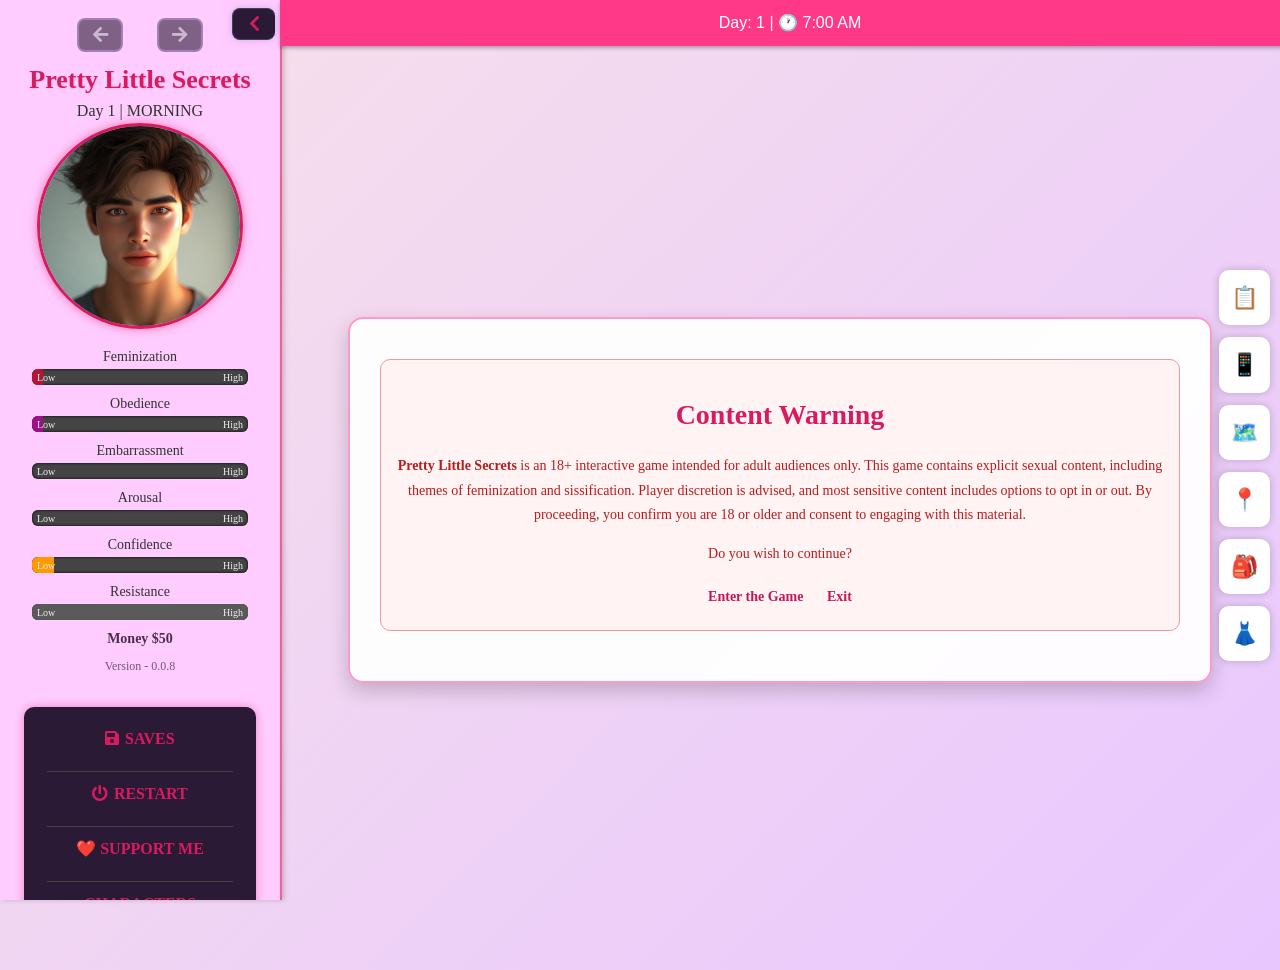
==== commit d5394442: "Show Version - 0.0.8 in left sidebar Co-Authored-By: Claude Sonnet 5.5 <noreply@anthropic.com>" ====
--- a/index.html
+++ b/index.html
@@ -104,7 +104,7 @@
 		<div id="init-lacking"><p>Browser lacks capabilities required to play.</p><p>Upgrade or switch to another browser.</p></div>
 		<div id="init-loading"><div>Loading&hellip;</div></div>
 	</div>
-	<!-- UUID://27FA6D7B-4709-4B3D-9797-F5BF92C9430B// --><tw-storydata name="Pretty Little Secrets" startnode="36" creator="Tweego" creator-version="2.1.1+81d1d71" ifid="27FA6D7B-4709-4B3D-9797-F5BF92C9430B" zoom="0.6" format="SugarCube" format-version="2.37.3" options="" hidden><style role="stylesheet" id="twine-user-stylesheet" type="text/twine-css">/* General page styling */
+	<!-- UUID://27FA6D7B-4709-4B3D-9797-F5BF92C9430B// --><tw-storydata name="Pretty Little Secrets" startnode="53" creator="Tweego" creator-version="2.1.1+81d1d71" ifid="27FA6D7B-4709-4B3D-9797-F5BF92C9430B" zoom="0.6" format="SugarCube" format-version="2.37.3" options="" hidden><style role="stylesheet" id="twine-user-stylesheet" type="text/twine-css">/* General page styling */
 body {
   background: linear-gradient(135deg, #f8e1e9, #e8c7ff);
   color: #333;
@@ -1132,6 +1132,27 @@
 
 .map-node-locked .map-label {
   fill: #a094a0;
+}
+
+.map-subedge {
+  stroke: #f4a6c6;
+  stroke-width: 1.5;
+  stroke-dasharray: 3 3;
+  opacity: 0.7;
+}
+
+.map-subnode circle {
+  fill: #fff8fb;
+  stroke: #f4a6c6;
+  stroke-width: 1.5;
+}
+
+.map-subicon {
+  font-size: 13px;
+}
+
+.map-sublabel {
+  font-size: 9px;
 }
 
 .map-caption {
@@ -3084,7 +3105,763 @@
 &lt;&lt;set $currentMapLocation to &quot;home&quot;&gt;&gt;
 
 &lt;&lt;link &quot;Continue&quot; &quot;DailyHub&quot;&gt;&gt;&lt;&lt;/link&gt;&gt;
-&lt;&lt;/nobr&gt;&gt;</tw-passagedata><tw-passagedata pid="35" name="DailyHub" tags="hub" position="600,475" size="100,100">&lt;&lt;nobr&gt;&gt;
+&lt;&lt;/nobr&gt;&gt;</tw-passagedata><tw-passagedata pid="35" name="Day3_Afternoon_A" tags="day3 afternoon chloe park" position="600,475" size="100,100">&lt;&lt;nobr&gt;&gt;
+&lt;&lt;centerImage &quot;image/location/park.png&quot;&gt;&gt;
+&lt;&lt;set $currentLocation to &quot;location/park&quot;&gt;&gt;
+
+&lt;p&gt;Henderson is out front when I leave, same as always, hose in hand, Orioles cap in place.&lt;/p&gt;
+
+&lt;&lt;dialog &quot;Alex&quot; &quot;Afternoon, Mr. Henderson.&quot;&gt;&gt;
+
+&lt;p&gt;&lt;strong&gt;&quot;Good man. My first job was at a hardware store. Sixteen years old. Used to carry sixty-pound bags of concrete on each shoulder. That was back when men were men.&quot;&lt;/strong&gt;&lt;/p&gt;
+
+&lt;p&gt;He says this with zero irony and a hundred percent conviction. I nod and keep walking. Behind me, the hose whispers its eternal devotion to the grass.&lt;/p&gt;
+
+&lt;&lt;set $hendersonFamiliarity += 1&gt;&gt;
+
+&lt;p&gt;Chloe is buzzing when I arrive at her apartment. Not anxious buzzing. Excited buzzing. The kind of energy that fills a room and pushes the walls outward. She&#39;s wearing a sundress, white with little yellow flowers, and she&#39;s packed a picnic basket with sandwiches and fruit and those fancy sparkling waters that cost five dollars a can.&lt;/p&gt;
+
+&lt;&lt;dialog &quot;Chloe&quot; &quot;Let&#39;s go! It&#39;s gorgeous outside. I found this spot in the park with a huge oak tree and it&#39;s like something out of a painting.&quot;&gt;&gt;
+
+&lt;p&gt;I can&#39;t say no to Chloe when she&#39;s like this. I couldn&#39;t say no to Chloe when she&#39;s any way, but especially this way, vibrating with plans, her green eyes bright, her hair loose and catching the breeze when we step outside.&lt;/p&gt;
+
+&lt;p&gt;Oakdale Park is different in the afternoon. The morning joggers and dog walkers have been replaced by families and couples and clusters of teenagers taking up the benches. Chloe leads me to a spot under an enormous oak, the kind of tree that&#39;s been there since before the neighborhood existed, its branches spreading wide enough to shade a small kingdom. She spreads a blanket, patterned with strawberries because of course it is, and we sit.&lt;/p&gt;
+
+&lt;p&gt;We eat. Turkey sandwiches, strawberries, sparkling water. She talks about her week, about a podcast she discovered, about how Mia is training for a half marathon and won&#39;t shut up about her splits. Normal. Easy. The sun is warm through the leaves and Chloe&#39;s head is on my shoulder and the world is simple and kind.&lt;/p&gt;
+
+&lt;p&gt;Then she sits up. Reaches for her purse. Lifts it off the blanket by its chain strap and holds it out to me.&lt;/p&gt;
+
+&lt;&lt;dialog &quot;Chloe&quot; &quot;Carry this for me? My shoulder&#39;s sore from yoga.&quot;&gt;&gt;
+
+&lt;p&gt;The purse is pink. Not subtle pink, not dusty rose like the panties. Bright, unapologetic, look-at-me pink. With a gold clasp and a chain strap that catches the sunlight and a designer logo I recognize because Chloe pointed it out in a magazine once and said &quot;Someday.&quot; Apparently someday arrived.&lt;/p&gt;
+
+&lt;p&gt;I take it automatically. My fingers close around the chain before my brain catches up to what&#39;s happening. The metal is warm from the sun. The purse swings from my hand, conspicuously, aggressively pink against my jeans and t-shirt.&lt;/p&gt;
+
+&lt;p&gt;Chloe stands up. Brushes grass off her sundress. Starts walking along the path that loops around the pond. She doesn&#39;t look back. She doesn&#39;t check if I&#39;m following. She knows.&lt;/p&gt;
+
+&lt;p&gt;I follow. Holding her pink purse. In public. On a Monday afternoon in a park full of people.&lt;/p&gt;
+
+&lt;&lt;set $chloeParkDay3 to true&gt;&gt;
+
+&lt;&lt;link &quot;Carry it&quot; &quot;Day3_Afternoon_A_Carry&quot;&gt;&gt;&lt;&lt;/link&gt;&gt;&lt;br&gt;
+&lt;&lt;link &quot;Hand it back&quot; &quot;Day3_Afternoon_A_Return&quot;&gt;&gt;&lt;&lt;/link&gt;&gt;
+&lt;&lt;/nobr&gt;&gt;</tw-passagedata><tw-passagedata pid="36" name="Day3_Afternoon_A_Carry" tags="day3 afternoon chloe park purse carry" position="725,475" size="100,100">&lt;&lt;nobr&gt;&gt;
+&lt;p&gt;A couple walking their dog comes toward us on the path. The man is first to notice. His eyes go from my face to the purse and back to my face. It&#39;s a quick look, a fraction of a second, but I feel it like a searchlight. His expression doesn&#39;t change. He doesn&#39;t laugh. He doesn&#39;t even smirk. But I know he noticed. I know he filed it. I know that for one moment, in his mind, I was categorized as something other than a regular guy taking a walk.&lt;/p&gt;
+
+&lt;p&gt;The woman next to him looks too. Her gaze lingers longer. On the purse, then on me. And she smiles. Not a mocking smile. Not a pitying smile. A warm, genuine, isn&#39;t-that-sweet smile. The kind of smile you give a boyfriend who carries his girlfriend&#39;s stuff without being asked, who opens doors, who does the little things.&lt;/p&gt;
+
+&lt;p&gt;That&#39;s somehow worse than laughter. Because laughter I could dismiss as cruelty. That smile means she thinks I&#39;m sweet. Domesticated. Agreeable. The kind of man who carries a pink purse because his woman told him to. And the worst part, the truly terrifying part, is that she&#39;s right.&lt;/p&gt;
+
+&lt;p&gt;&quot;Chloe, can I just...&quot;&lt;/p&gt;
+
+&lt;&lt;dialog &quot;Chloe&quot; &quot;You&#39;re being such a good helper.&quot;&gt;&gt;
+
+&lt;p&gt;Loud enough for the couple to hear. The woman&#39;s smile widens. The man&#39;s eyes flick to me again with something that might be sympathy. I feel heat crawl up my neck, through my cheeks, to the tips of my ears.&lt;/p&gt;
+
+&lt;p&gt;We walk the full loop. Two hundred meters of public humiliation wrapped in sunshine and birdsong. The purse swings from my hand with every step. Three more people notice. An old woman on a bench. A teenager on a skateboard who does a double-take. A jogger who grins as she passes.&lt;/p&gt;
+
+&lt;p&gt;The old woman on the bench is Mrs. Delgado. Same bench. Same bread bag. Same pigeons clustered at her feet like feathered disciples. Today she&#39;s wearing a wide-brimmed hat that makes her look like a very old, very knowing mushroom. Her eyes go from Chloe to the purse to me to the purse to my face. She doesn&#39;t say anything. But she tears her bread into smaller pieces than usual, which I take as a sign of either agitation or delight.&lt;/p&gt;
+
+&lt;&lt;set $delgadoPurseSeen to true&gt;&gt;
+&lt;&lt;set $delgadoAwareness += 2&gt;&gt;
+
+&lt;p&gt;By the time we get back to the blanket, my face is so hot I could fry an egg on it. Chloe takes the purse back like nothing happened. She sits cross-legged on the strawberry blanket and pats the spot beside her.&lt;/p&gt;
+
+&lt;p&gt;&quot;Thank you, baby.&quot; She leans over and kisses my cheek. Right there. In the park. In front of anyone looking. &quot;You&#39;re the best boyfriend.&quot;&lt;/p&gt;
+
+&lt;p&gt;My cock is hard. I don&#39;t know why carrying a pink purse in a park made me hard but it did. Maybe it&#39;s the humiliation. Maybe it&#39;s Chloe&#39;s approval. Maybe it&#39;s the combination, the way being seen doing something embarrassing for her turns some dial in my brain that I didn&#39;t know existed.&lt;&lt;if $pantiesEquipped&gt;&gt; The panties are tight against my erection and I have to adjust myself subtly, shifting on the blanket.&lt;&lt;/if&gt;&gt;&lt;/p&gt;
+
+&lt;p&gt;Chloe notices. She always notices. Her hand finds my thigh. Squeezes once. Brief and electric.&lt;/p&gt;
+
+&lt;&lt;dialog &quot;Chloe&quot; &quot;Good boy.&quot;&gt;&gt;
+
+&lt;p&gt;The afternoon dissolves into warmth and touch and the gradual realization that I just did something in public that can&#39;t be undone. People saw me carrying a pink purse. Strangers. And Chloe said &quot;good boy&quot; and I got hard and none of this is normal and all of it feels inevitable.&lt;/p&gt;
+
+&lt;&lt;statChange &quot;obedience&quot; 3&gt;&gt;
+&lt;&lt;statChange &quot;embarrassment&quot; 3&gt;&gt;
+&lt;&lt;statChange &quot;feminization&quot; 2&gt;&gt;
+&lt;&lt;set $chloeRelationship += 3&gt;&gt;
+&lt;&lt;set $firstPublicFem to true&gt;&gt;
+&lt;&lt;set $purseCarried to true&gt;&gt;
+&lt;&lt;spendTime 1&gt;&gt;
+&lt;&lt;set $currentMapLocation to &quot;neighborhood&quot;&gt;&gt;
+
+&lt;&lt;link &quot;Continue&quot; &quot;DailyHub&quot;&gt;&gt;&lt;&lt;/link&gt;&gt;
+&lt;&lt;/nobr&gt;&gt;</tw-passagedata><tw-passagedata pid="37" name="Day3_Afternoon_A_Return" tags="day3 afternoon chloe park purse return" position="850,475" size="100,100">&lt;&lt;nobr&gt;&gt;
+&lt;p&gt;&quot;Here.&quot; I hold the purse back out to her. &quot;I&#39;ll carry the picnic stuff instead.&quot;&lt;/p&gt;
+
+&lt;p&gt;A flicker crosses her face. Fast. Controlled. She takes the purse back and slings it over her shoulder.&lt;/p&gt;
+
+&lt;&lt;dialog &quot;Chloe&quot; &quot;You&#39;re so worried about what people think.&quot;&gt;&gt;
+
+&lt;p&gt;It&#39;s not angry. It&#39;s not even disappointed. It&#39;s observational. Like she&#39;s noting a data point. A test result. The hypothesis was that I&#39;d carry it. The result is that I didn&#39;t. She adjusts her model and moves on.&lt;/p&gt;
+
+&lt;p&gt;The rest of the afternoon is fine. Normal. But there&#39;s a thin frost on everything, an invisible layer between us that wasn&#39;t there before. She doesn&#39;t rest her head on my shoulder on the walk back.&lt;/p&gt;
+
+&lt;p&gt;We pass Mrs. Delgado&#39;s bench on the way out. She watches me pass with the same milky-sharp eyes as always. &quot;Still that boy from the Chambers house,&quot; she murmurs. Not to me. To the pigeons. &quot;Getting thinner. Or taller. Or something.&quot;&lt;/p&gt;
+
+&lt;&lt;statChange &quot;resistance&quot; 3&gt;&gt;
+&lt;&lt;set $chloeRelationship -= 1&gt;&gt;
+&lt;&lt;spendTime 1&gt;&gt;
+&lt;&lt;set $currentMapLocation to &quot;neighborhood&quot;&gt;&gt;
+
+&lt;&lt;link &quot;Continue&quot; &quot;DailyHub&quot;&gt;&gt;&lt;&lt;/link&gt;&gt;
+&lt;&lt;/nobr&gt;&gt;</tw-passagedata><tw-passagedata pid="38" name="Day3_Afternoon_B" tags="day3 afternoon kinkykitty raven" position="975,475" size="100,100">&lt;&lt;nobr&gt;&gt;
+&lt;&lt;centerImage &quot;image/events/sex_toy_shop.png&quot;&gt;&gt;
+&lt;&lt;set $currentLocation to &quot;events/sex_toy_shop&quot;&gt;&gt;
+
+&lt;p&gt;The neon cat winks. Over and over, an endless loop of hot pink invitation. I&#39;ve walked past this building a dozen times. Today I stop. Today I push the door open.&lt;/p&gt;
+
+&lt;p&gt;A bell chimes. Not a bright, cheerful bell like Ali&#39;s corner store. A deep, resonant chime, the kind you&#39;d hear in a temple or a very expensive hotel. The door closes behind me and the street noise vanishes, replaced by silence so thick I can hear my own heartbeat.&lt;/p&gt;
+
+&lt;p&gt;The shop is dim. Purple lights mounted in the ceiling cast everything in a violet haze. The walls are lined with merchandise, and my eyes take a moment to adjust, to sort the shapes into categories my brain has vocabulary for. Vibrators in a glass display case, arranged by size from demure to terrifying. Lingerie on mannequins, lace and satin and leather and mesh, each set lit with its own tiny spotlight. A shelf labeled &quot;Anal Play&quot; in elegant cursive, the handwriting of someone who discusses butt plugs with the same formality other people discuss wine. Handcuffs. Rope. Blindfolds. Masks. Things I don&#39;t have names for, things with straps and buckles that could be for pleasure or for restraint or for both.&lt;/p&gt;
+
+&lt;p&gt;The air smells like leather. Warm leather. And something sweet underneath, vanilla and sandalwood, the kind of candle you&#39;d find in a meditation studio if the meditation studio had a dungeon in the basement.&lt;/p&gt;
+
+&lt;&lt;if $kinkyKittyNoticed&gt;&gt;
+&lt;p&gt;My face is warm, not on fire &amp;mdash; I noticed this place before, filed away the neon and the &quot;Help Wanted&quot; sign, so walking in doesn&#39;t feel like free-falling off a cliff. More like stepping off a diving board I already measured.&lt;/p&gt;
+&lt;&lt;else&gt;&gt;
+&lt;p&gt;My face is on fire. I&#39;m sweating. I&#39;m standing in the doorway of a sex shop at two in the afternoon on a Monday and every surface in every direction has something on it that makes my brain short-circuit.&lt;/p&gt;
+&lt;&lt;/if&gt;&gt;
+
+&lt;&lt;dialog &quot;Alex&quot; &quot;Can I help you?&quot;&gt;&gt;
+
+&lt;p&gt;She emerges from the back like smoke taking human form. Jet black hair, ruler-straight, falling to her waist. Skin so pale it&#39;s almost blue in the purple light. Gothic makeup, precise and dramatic: black lips, black nails, eyes rimmed with kohl so thick her irises look like emeralds set in onyx. She&#39;s wearing a leather corset over a sheer mesh top, fitted leather pants, boots with silver buckles that climb to her knees. Every piece of jewelry on her body, rings, bracelets, a choker with a tiny silver pendant, is black or silver, nothing warm, nothing soft.&lt;/p&gt;
+
+&lt;p&gt;She is simultaneously the most intimidating and the most beautiful woman I&#39;ve ever seen. And she&#39;s looking at me the way a biologist looks at a new species. Clinical curiosity with an undercurrent of delight.&lt;/p&gt;
+
+&lt;p&gt;&quot;I saw the sign,&quot; I manage. &quot;About the job.&quot;&lt;/p&gt;
+
+&lt;&lt;dialog &quot;Raven&quot; &quot;I&#39;m Raven.&quot;&gt;&gt;
+
+&lt;p&gt;She extends a hand. Black nails, long and coffin-shaped, catch the purple light. Her handshake is surprisingly strong. Her palm is cool and dry and her grip lasts exactly one beat longer than a normal handshake, long enough to communicate that she&#39;s choosing to let go, not that I&#39;m choosing to pull away. &quot;This is my shop.&quot;&lt;/p&gt;
+
+&lt;p&gt;&quot;Alex.&quot;&lt;/p&gt;
+
+&lt;p&gt;&quot;Alex.&quot; She tastes my name the same way Vanessa did, rolling it over her tongue like she&#39;s deciding what it sounds like dressed up in different syllables. &quot;You ever work retail?&quot;&lt;/p&gt;
+
+&lt;p&gt;&quot;I just started at a cafe. Delivery, mostly.&quot;&lt;/p&gt;
+
+&lt;&lt;dialog &quot;Raven&quot; &quot;This would be part time. Evenings. Stocking shelves, helping customers, keeping the place clean. The products here are intimate in nature. Does that bother you?&quot;&gt;&gt;
+
+&lt;p&gt;I look around again. My gaze lands on a mannequin wearing a red lace bodysuit with straps that crisscross the torso like geometric art. Beside it, a shelf of dildos in graduated sizes, ranging from &quot;modest&quot; to &quot;you can&#39;t be serious.&quot; Below that, a rack of anal beads in every color of the rainbow.&lt;/p&gt;
+
+&lt;p&gt;&quot;No,&quot; I say. My voice cracks on the word. &quot;I mean. It&#39;s fine.&quot;&lt;/p&gt;
+
+&lt;p&gt;Raven smiles. It transforms her face. The intimidation doesn&#39;t disappear but it makes room for something warmer, almost affectionate, the way you&#39;d smile at a kitten who just walked into a wolf&#39;s den and decided to sit down.&lt;/p&gt;
+
+&lt;&lt;dialog &quot;Raven&quot; &quot;You&#39;re blushing. That&#39;s not a bad thing. Customers appreciate sincerity over polish. A blushing boy helping them choose a vibrator is more endearing than a bored one.&quot;&gt;&gt;
+
+&lt;p&gt;She said &quot;boy.&quot; Not &quot;man.&quot; Not &quot;employee.&quot; Boy. The word sits in the air between us, tiny and weighted.&lt;/p&gt;
+
+&lt;&lt;dialog &quot;Raven&quot; &quot;Start Day 10. Fourteen dollars an hour. Three shifts a week to start, we&#39;ll see about more. Don&#39;t be late.&quot;&gt;&gt;
+
+&lt;p&gt;She picks up a business card from the counter and holds it out between two black-tipped fingers. I take the card. Black matte with purple lettering. &quot;Kinky Kitty&quot; with the winking cat logo and Raven&#39;s name underneath. I pocket it and turn to leave.&lt;/p&gt;
+
+&lt;p&gt;&quot;Alex.&quot;&lt;/p&gt;
+
+&lt;p&gt;I stop. Turn back.&lt;/p&gt;
+
+&lt;p&gt;She&#39;s leaning on the counter, one elbow propped, chin on her fist. Her eyes are half-lidded and sharp at the same time, sleepy and predatory, a cat watching a mouse from a distance.&lt;/p&gt;
+
+&lt;&lt;dialog &quot;Raven&quot; &quot;The apron you&#39;ll wear here. Is much cuter than the cafe one.&quot;&gt;&gt;
+
+&lt;p&gt;The bell chimes behind me as I leave. The neon cat winks. The sunlight hits my face and I stand on the sidewalk blinking like someone who just walked out of a movie theater, or a dream, or a portal into a life I haven&#39;t agreed to yet.&lt;/p&gt;
+
+&lt;p&gt;My phone buzzes. A text from an unknown number. &quot;Btw it&#39;s lavender. The apron. You&#39;ll look adorable. -R&quot;&lt;/p&gt;
+
+&lt;p&gt;She already has my number. From the job application email. Of course she does.&lt;/p&gt;
+
+&lt;&lt;statChange &quot;confidence&quot; 1&gt;&gt;
+&lt;&lt;statChange &quot;embarrassment&quot; 2&gt;&gt;
+&lt;&lt;set $ravenRelationship += 2&gt;&gt;
+&lt;&lt;set $ravenMet to true&gt;&gt;
+&lt;&lt;set $shopJobApplied to true&gt;&gt;
+&lt;&lt;set $shopJobStartDay to 10&gt;&gt;
+&lt;&lt;set $ravenHasNumber to true&gt;&gt;
+&lt;&lt;spendTime 1&gt;&gt;
+&lt;&lt;set $currentMapLocation to &quot;town&quot;&gt;&gt;
+
+&lt;&lt;link &quot;Continue&quot; &quot;DailyHub&quot;&gt;&gt;&lt;&lt;/link&gt;&gt;
+&lt;&lt;/nobr&gt;&gt;</tw-passagedata><tw-passagedata pid="39" name="Day3_Afternoon_C" tags="day3 afternoon mall boutique" position="1100,475" size="100,100">&lt;&lt;nobr&gt;&gt;
+&lt;&lt;centerImage &quot;image/events/mall.png&quot;&gt;&gt;
+&lt;&lt;set $currentLocation to &quot;events/mall&quot;&gt;&gt;
+
+&lt;p&gt;The mall is still sleeping. Scaffolding and banners and the occasional construction worker hauling drywall through side doors. But the strip around it is alive, and I walk it slowly, hands in my pockets, letting my eyes do the exploring my feet don&#39;t need to.&lt;/p&gt;
+
+&lt;p&gt;The Velvet Boutique catches me. A clothing store two doors down from the sealed mall entrance. The window display is a tableau of femininity: three mannequins arranged in a conversation, frozen mid-gesture, wearing outfits that span from casual to cocktail. The left mannequin wears a red dress with a plunging neckline that shows painted-on cleavage and a hemline that stops at mid-thigh. The center mannequin wears a fitted skirt and blouse combo, cream and navy, buttoned to the collarbone, conservative but form-fitting. It reminds me of Evelyn. The right mannequin wears jeans and a crop top and sneakers, but the jeans are high-waisted and the crop top is cropped enough to show a painted navel and the sneakers have platform soles.&lt;/p&gt;
+
+&lt;p&gt;I&#39;m staring. I know I&#39;m staring because my reflection in the glass overlays the mannequins, my face floating ghost-like over the red dress, and for a disorienting second it looks like I&#39;m wearing it. Me in a red dress with a plunging neckline and a hemline at mid-thigh. The image lasts half a breath before I blink and it&#39;s gone, just a trick of light and glass, but my stomach flips in a way that has nothing to do with lunch.&lt;/p&gt;
+
+&lt;p&gt;A girl comes out of the boutique. About my age, maybe younger. She&#39;s carrying shopping bags in both hands and she&#39;s smiling the satisfied smile of someone who just spent money on things that make her feel good. She sees me and her smile brightens.&lt;/p&gt;
+
+&lt;p&gt;&quot;Great store, right? The sales rack is insane right now.&quot;&lt;/p&gt;
+
+&lt;p&gt;&quot;Oh, I was just, uh. Walking by.&quot;&lt;/p&gt;
+
+&lt;p&gt;&quot;Sure.&quot; She grins. Like she knows something I don&#39;t. Like everyone knows something I don&#39;t. She walks past me and the bags rustle and I catch a glimpse of tissue paper and something pink inside and my brain files it away in that drawer that&#39;s getting fuller by the day.&lt;/p&gt;
+
+&lt;p&gt;I walk faster. Past the boutique. Past the smoothie shop. Past a nail salon with a neon &quot;OPEN&quot; sign and women sitting in massage chairs getting their feet done. One of them catches my eye through the window and waves. I wave back automatically.&lt;/p&gt;
+
+&lt;p&gt;I think about the mannequin in the red dress. I think about my reflection overlaid on it. I think about how the dress would fit a body like mine. Skinny. Narrow shoulders. The thought came and went so fast I almost missed it.&lt;/p&gt;
+
+&lt;p&gt;Almost.&lt;/p&gt;
+
+&lt;p&gt;I linger a moment longer at the glass, and this time I notice details I missed at first glance. The red dress mannequin has a necklace. A thin gold chain with a pendant that catches the light. The pendant is a letter. I lean closer to the glass. An &quot;A.&quot;&lt;/p&gt;
+
+&lt;p&gt;My name starts with A.&lt;/p&gt;
+
+&lt;p&gt;This is a coincidence. Obviously a coincidence. A mass-produced necklace on a mass-produced mannequin. But my brain, primed by three days of accumulating signals, sees a sign. A message. An invitation addressed specifically to me.&lt;/p&gt;
+
+&lt;p&gt;I stand at the glass long enough that my reflection returns. My face, ghosting over the mannequin&#39;s painted features. My body, overlaid on the red dress. My eyes, looking through myself at something I&#39;m not ready to name.&lt;/p&gt;
+
+&lt;p&gt;The girl from earlier is right. It is a great store. I just don&#39;t know what I&#39;d buy.&lt;/p&gt;
+
+&lt;p&gt;Yet.&lt;/p&gt;
+
+&lt;&lt;statChange &quot;feminization&quot; 1&gt;&gt;
+&lt;&lt;statChange &quot;embarrassment&quot; 1&gt;&gt;
+&lt;&lt;set $mallWalkDay3 to true&gt;&gt;
+&lt;&lt;set $boutiqueNecklaceSeen to true&gt;&gt;
+&lt;&lt;set $boutiqueReflection to true&gt;&gt;
+&lt;&lt;spendTime 1&gt;&gt;
+&lt;&lt;set $currentMapLocation to &quot;town&quot;&gt;&gt;
+
+&lt;&lt;link &quot;Continue&quot; &quot;DailyHub&quot;&gt;&gt;&lt;&lt;/link&gt;&gt;
+&lt;&lt;/nobr&gt;&gt;</tw-passagedata><tw-passagedata pid="40" name="Day3_Evening_A" tags="day3 evening evelyn dinner" position="1225,475" size="100,100">&lt;&lt;nobr&gt;&gt;
+&lt;&lt;centerImage &quot;image/events/dinner.png&quot;&gt;&gt;
+&lt;&lt;set $currentLocation to &quot;events/dinner&quot;&gt;&gt;
+
+&lt;p&gt;The table is set like a photograph in a magazine. Cloth napkins folded into triangles. Silverware from the wooden box. Candles lit, their flames reflected in the polished wood. Evelyn has made salmon with dill sauce and asparagus arranged on the plate like piano keys.&lt;/p&gt;
+
+&lt;p&gt;She&#39;s in a black dress tonight. Not a casual around-the-house dress. An actual dress, fitted through the waist, with a neckline that shows her collarbones and the pearls that rest against them. She&#39;s dressed for dinner at her own table the way most people dress for restaurants. This is just who she is.&lt;/p&gt;
+
+&lt;&lt;dialog &quot;Evelyn&quot; &quot;Napkin on your lap, Alex.&quot;&gt;&gt;
+
+&lt;p&gt;She unfolds her own with one precise movement, a single flick of the wrist that transforms folded fabric into a flat surface on her thigh. I copy her. Mine takes two movements. She pretends not to notice.&lt;/p&gt;
+
+&lt;&lt;dialog &quot;Evelyn&quot; &quot;When you drink, lift the glass to your lips. Don&#39;t hunch down to it.&quot;&gt;&gt;
+
+&lt;p&gt;She demonstrates, her hand curling around the wine glass stem, her elbow lifted, her wrist rotating to bring the rim to her mouth. Every gesture is choreographed. Every movement has a form and a standard and she embodies both so naturally that it looks effortless, which is the greatest trick of all.&lt;/p&gt;
+
+&lt;p&gt;She corrects me three times during dinner. The glass. The knife angle. My posture again, because slouching is apparently my default state and Evelyn treats it like a weed that must be pulled daily.&lt;/p&gt;
+
+&lt;p&gt;Each correction comes with her voice, patient, unyielding, the voice of someone who has infinite time and zero tolerance. She doesn&#39;t raise it. She doesn&#39;t lower it. She simply states what needs to change and waits for me to change it, and the weight of her expectation is heavier than any hand.&lt;/p&gt;
+
+&lt;p&gt;By the end of dinner I&#39;m sitting straighter than I&#39;ve ever sat. Napkin on my lap. Glass lifted to my lips. Knife angled properly. Chewing with my mouth closed. Looking like a boy who belongs at a table set with candles and silver. Looking like someone Evelyn made.&lt;/p&gt;
+
+&lt;p&gt;Lily catches my eye across the table. She mouths &quot;fancy boy.&quot; She&#39;s slurping her soup loudly enough to constitute an act of rebellion. Evelyn&#39;s jaw tightens but she doesn&#39;t engage. Lily is chaos. I am clay. Evelyn works with what responds to her hands.&lt;/p&gt;
+
+&lt;p&gt;I glare at Lily. She grins with soup on her chin.&lt;/p&gt;
+
+&lt;p&gt;After dinner, clearing plates, Lily blocks the kitchen doorway.&lt;/p&gt;
+
+&lt;&lt;dialog &quot;Lily&quot; &quot;She&#39;s turning you into a little gentleman, you know. Next week it&#39;ll be which fork to use. Week after that she&#39;ll have you in a tie. Month from now you&#39;ll be curtsying.&quot;&gt;&gt;
+
+&lt;p&gt;Her voice is quiet enough that Evelyn, running water in the other room, can&#39;t hear.&lt;/p&gt;
+
+&lt;p&gt;&quot;She&#39;s just teaching me manners.&quot;&lt;/p&gt;
+
+&lt;p&gt;&quot;Mmhmm.&quot; Lily pops a grape into her mouth. &quot;That&#39;s how it starts. Manners. Then posture. Then clothes. Then...&quot; She makes an explosion gesture with her hands. &quot;Boom. Little Alice in Wonderland.&quot;&lt;/p&gt;
+
+&lt;p&gt;&quot;That&#39;s not...&quot;&lt;/p&gt;
+
+&lt;p&gt;&quot;I&#39;m not judging, step-bro. I&#39;m just saying. Watch the rabbit hole.&quot; She pats my cheek and disappears. I stand in the doorway holding dirty plates and thinking about rabbit holes and how they always look small from the outside.&lt;/p&gt;
+
+&lt;&lt;statChange &quot;obedience&quot; 2&gt;&gt;
+&lt;&lt;statChange &quot;feminization&quot; 1&gt;&gt;
+&lt;&lt;set $evelynRelationship += 2&gt;&gt;
+&lt;&lt;set $lilyAwareness += 2&gt;&gt;
+&lt;&lt;set $dinnerDay3 to true&gt;&gt;
+&lt;&lt;spendTime 1&gt;&gt;
+&lt;&lt;set $currentMapLocation to &quot;home&quot;&gt;&gt;
+
+&lt;&lt;link &quot;Continue&quot; &quot;DailyHub&quot;&gt;&gt;&lt;&lt;/link&gt;&gt;
+&lt;&lt;/nobr&gt;&gt;</tw-passagedata><tw-passagedata pid="41" name="Day3_Evening_B" tags="day3 evening chloe phone" position="100,600" size="100,100">&lt;&lt;nobr&gt;&gt;
+&lt;&lt;centerImage &quot;image/events/bedroom.png&quot;&gt;&gt;
+&lt;&lt;set $currentLocation to &quot;events/bedroom&quot;&gt;&gt;
+
+&lt;&lt;dialog &quot;Chloe&quot; &quot;How was your first day at work?&quot;&gt;&gt;
+
+&lt;p&gt;Her voice through the phone is warm honey in my ear. I&#39;m lying on my bed, staring at the ceiling, and her voice fills the room the way her presence fills her apartment, completely.&lt;/p&gt;
+
+&lt;p&gt;I tell her about Vanessa. About the cafe, the deliveries, the tips. About Vanessa&#39;s hands on my shoulders adjusting my posture. About the apron she tied around my waist.&lt;/p&gt;
+
+&lt;p&gt;&quot;She tied it for you?&quot; Chloe sounds amused. Not jealous. Amused. Like she&#39;s hearing about a colleague implementing a plan she designed. &quot;Interesting. What&#39;s she look like?&quot;&lt;/p&gt;
+
+&lt;p&gt;I describe Vanessa. Brunette. Curvy. Confident. Red lipstick.&lt;/p&gt;
+
+&lt;p&gt;&quot;She sounds hot.&quot; No jealousy. Nothing possessive. Just an observation. &quot;Did you make any girl friends there?&quot;&lt;/p&gt;
+
+&lt;p&gt;&quot;What? It&#39;s a cafe, Chloe.&quot;&lt;/p&gt;
+
+&lt;&lt;dialog &quot;Chloe&quot; &quot;I&#39;m just saying. You need more female friends. Mia and Jade are coming over on Day 5. You should meet them. They&#39;ll love you.&quot;&gt;&gt;
+
+&lt;p&gt;Something about the way she says &quot;love you&quot; makes my pulse quicken. Not romantic love. Something else. Appreciation. Fascination. The way women love a new project.&lt;/p&gt;
+
+&lt;p&gt;&quot;Why will they love me?&quot;&lt;/p&gt;
+
+&lt;&lt;dialog &quot;Chloe&quot; &quot;Because you&#39;re sweet. And pretty. And you don&#39;t know you&#39;re pretty, which makes you even prettier. Has anyone ever told you you&#39;re pretty?&quot;&gt;&gt;
+
+&lt;p&gt;Nobody has. Handsome, once, from my grandmother. Cute, from Chloe, repeatedly. But pretty? Pretty is for girls. Pretty is for flowers and dresses and the mannequin in the boutique window.&lt;/p&gt;
+
+&lt;p&gt;&quot;No.&quot;&lt;/p&gt;
+
+&lt;&lt;dialog &quot;Chloe&quot; &quot;Well, you are. And when Mia and Jade see you, they&#39;re going to agree with me. You&#39;ll see.&quot;&gt;&gt;
+
+&lt;p&gt;Her voice drops. That register again. The one that turns instructions into inevitabilities.&lt;/p&gt;
+
+&lt;p&gt;I lie in bed after we hang up, the word &quot;pretty&quot; echoing in my skull like a bell struck once and left to vibrate.&lt;/p&gt;
+
+&lt;&lt;statChange &quot;arousal&quot; 1&gt;&gt;
+&lt;&lt;set $chloeRelationship += 1&gt;&gt;
+&lt;&lt;set $prettyMentioned to true&gt;&gt;
+&lt;&lt;set $chloeCallDay3 to true&gt;&gt;
+&lt;&lt;spendTime 1&gt;&gt;
+&lt;&lt;set $currentMapLocation to &quot;home&quot;&gt;&gt;
+
+&lt;&lt;link &quot;Continue&quot; &quot;DailyHub&quot;&gt;&gt;&lt;&lt;/link&gt;&gt;
+&lt;&lt;/nobr&gt;&gt;</tw-passagedata><tw-passagedata pid="42" name="Day3_Evening_C" tags="day3 evening lily panties" position="225,600" size="100,100">&lt;&lt;nobr&gt;&gt;
+&lt;&lt;centerImage &quot;image/location/home.png&quot;&gt;&gt;
+&lt;&lt;set $currentLocation to &quot;location/home&quot;&gt;&gt;
+
+&lt;&lt;dialog &quot;Lily&quot; &quot;Psst. Alex.&quot;&gt;&gt;
+
+&lt;p&gt;Lily appears in my doorway like she materialized from the shadows. She&#39;s holding something behind her back. The fairy lights from her room behind her give her a halo effect, pink hair glowing like a punk angel.&lt;/p&gt;
+
+&lt;p&gt;&quot;I did a thing,&quot; she says. Dead serious. For exactly one second. Then the grin cracks through like sunlight through cloud.&lt;/p&gt;
+
+&lt;p&gt;She pulls out a pair of panties.&lt;/p&gt;
+
+&lt;p&gt;Not mine. Not hers either. Or maybe hers, I don&#39;t know, I don&#39;t catalog my stepsister&#39;s underwear. They&#39;re new. Tags still on. Black lace with a tiny purple bow at the front. She holds them up by the waistband, dangling them between us like evidence at a crime scene.&lt;/p&gt;
+
+&lt;p&gt;&quot;I saw these and thought of you,&quot; she says.&lt;/p&gt;
+
+&lt;p&gt;I stare at her. She stares back. Her expression is perfectly controlled, eyebrows slightly raised, lips pressed together against the laughter that&#39;s building behind them.&lt;/p&gt;
+
+&lt;p&gt;&quot;I&#39;m not...&quot;&lt;/p&gt;
+
+&lt;&lt;dialog &quot;Lily&quot; &quot;I&#39;m not saying WEAR them. God, Alex. I&#39;m just saying they&#39;d fit you. Your hips are almost the same size as mine. We could probably share clothes.&quot;&gt;&gt;
+
+&lt;p&gt;&quot;We are NOT sharing...&quot;&lt;/p&gt;
+
+&lt;p&gt;&quot;RELAX.&quot; She tosses them onto my bed. They land on my pillow. Black lace against white cotton pillowcase. &quot;Keep them. Throw them away. Burn them in a ritual bonfire. Whatever.&quot; She&#39;s already retreating to the hallway. &quot;They were on clearance. Three bucks. Consider it an investment in your future.&quot;&lt;/p&gt;
+
+&lt;p&gt;She disappears. Her cackling echoes down the hall. Her door closes. Bass kicks in.&lt;/p&gt;
+
+&lt;p&gt;I stand in my room looking at the panties on my pillow.&lt;/p&gt;
+
+&lt;p&gt;Black lace. Delicate. The bow is a tiny satin thing, almost cute, the kind of detail you&#39;d find on lingerie in a movie where the woman slowly undresses and the camera loves every inch of her. I pick them up. Soft. Lighter than expected. The lace is finer than Chloe&#39;s pink ones, the fabric underneath silkier.&lt;/p&gt;
+
+&lt;&lt;link &quot;Keep them&quot; &quot;Day3_Evening_C_Keep&quot;&gt;&gt;&lt;&lt;/link&gt;&gt;&lt;br&gt;
+&lt;&lt;link &quot;Throw them away&quot; &quot;Day3_Evening_C_Trash&quot;&gt;&gt;&lt;&lt;/link&gt;&gt;
+&lt;&lt;/nobr&gt;&gt;</tw-passagedata><tw-passagedata pid="43" name="Day3_Evening_C_Keep" tags="day3 evening lily panties keep" position="350,600" size="100,100">&lt;&lt;nobr&gt;&gt;
+&lt;&lt;if $pantiesAccepted&gt;&gt;
+&lt;p&gt;There&#39;s a vertiginous quality to this moment. I&#39;m standing in my room holding a pair of panties my stepsister bought me while wearing a pair of panties my girlfriend gave me. Two different women. Same gift. Completely different energy. Chloe&#39;s were romantic, seductive, part of a plan I&#39;m only beginning to understand. Lily&#39;s are a taunt. A dare. A probe, designed to test how deep my resistance goes and whether it has a bottom.&lt;/p&gt;
+
+&lt;p&gt;I open my dresser drawer. The one where my boxers live. I tuck the black lace panties underneath the stack, hidden beneath cotton and elastic, out of sight. Not thrown away. Not worn. Just... kept. Just in case.&lt;/p&gt;
+
+&lt;p&gt;In case of what?&lt;/p&gt;
+
+&lt;p&gt;I close the drawer and go to bed.&lt;/p&gt;
+&lt;&lt;else&gt;&gt;
+&lt;p&gt;I hold them up. They&#39;re small. Delicate. Meant for a body that isn&#39;t mine. Except Lily said my hips are almost the same size as hers, which is either a comment on her hips or a comment on mine, and I&#39;m not sure which is more unsettling.&lt;/p&gt;
+
+&lt;p&gt;I open my dresser drawer and tuck them underneath the stack of boxers, out of sight. Not worn. Not thrown away. Kept, for reasons I don&#39;t examine too closely.&lt;/p&gt;
+&lt;&lt;/if&gt;&gt;
+
+&lt;&lt;statChange &quot;feminization&quot; 2&gt;&gt;
+&lt;&lt;statChange &quot;embarrassment&quot; 1&gt;&gt;
+&lt;&lt;set $lilyRelationship += 2&gt;&gt;
+&lt;&lt;addItem &quot;black_lace_panties_lily&quot;&gt;&gt;
+&lt;&lt;set $lilyPantiesKept to true&gt;&gt;
+&lt;&lt;set $lilyPantiesDay3 to true&gt;&gt;
+&lt;&lt;spendTime 1&gt;&gt;
+&lt;&lt;set $currentMapLocation to &quot;home&quot;&gt;&gt;
+
+&lt;&lt;link &quot;Continue&quot; &quot;DailyHub&quot;&gt;&gt;&lt;&lt;/link&gt;&gt;
+&lt;&lt;/nobr&gt;&gt;</tw-passagedata><tw-passagedata pid="44" name="Day3_Evening_C_Trash" tags="day3 evening lily panties trash" position="475,600" size="100,100">&lt;&lt;nobr&gt;&gt;
+&lt;p&gt;I toss them in the trash can by my desk. They land on top of a crumpled energy drink can and an old receipt. Black lace against garbage. There. Done.&lt;/p&gt;
+
+&lt;p&gt;Except twenty minutes later, lying in bed, I can see the trash can from my pillow. I can see the edge of the lace poking out. And I think about how I&#39;m a person who throws away gifts. Even joke gifts. Even dares.&lt;/p&gt;
+
+&lt;p&gt;I don&#39;t get up. I don&#39;t fish them out of the trash. But I don&#39;t fall asleep for a long time either.&lt;/p&gt;
+
+&lt;&lt;statChange &quot;resistance&quot; 2&gt;&gt;
+&lt;&lt;set $lilyRelationship += 1&gt;&gt;
+&lt;&lt;set $lilyPantiesDay3 to true&gt;&gt;
+&lt;&lt;spendTime 1&gt;&gt;
+&lt;&lt;set $currentMapLocation to &quot;home&quot;&gt;&gt;
+
+&lt;&lt;link &quot;Continue&quot; &quot;DailyHub&quot;&gt;&gt;&lt;&lt;/link&gt;&gt;
+&lt;&lt;/nobr&gt;&gt;</tw-passagedata><tw-passagedata pid="45" name="Day3_Morning_A" tags="day3 morning cafe vanessa" position="600,600" size="100,100">&lt;&lt;nobr&gt;&gt;
+&lt;&lt;centerImage &quot;image/events/cafe.png&quot;&gt;&gt;
+&lt;&lt;set $currentLocation to &quot;events/cafe&quot;&gt;&gt;
+
+&lt;p&gt;My alarm screams at 7:30 and I kill it with a slap that nearly sends my phone off the nightstand. Monday. Workday. My first workday. The thought drags me vertical like a hook through my sternum.&lt;/p&gt;
+
+&lt;p&gt;Shower. Hot water sluicing over skin that still remembers yesterday.&lt;&lt;if $pantiesEquipped&gt;&gt; I peel the panties off before stepping under the spray and stand there holding them, wet silk dripping onto tile, and there&#39;s a moment where I bring them to my face without meaning to and breathe in, catching the ghost of Chloe&#39;s perfume mixed with my own body heat. I set them on the counter. I&#39;ll put them back on after. The choice is already made before I make it.&lt;&lt;/if&gt;&gt;&lt;/p&gt;
+
+&lt;p&gt;Jeans. T-shirt. Sneakers. I look at myself in the bathroom mirror. Brown hair that needs a cut, brown eyes, skinny but not weak. Jaw that&#39;s more boyish than masculine. Cheekbones that are, I&#39;m starting to notice, a little high. A little sharp. A little like something Lily would call &quot;soft features&quot; and mean it as a loaded compliment.&lt;/p&gt;
+
+&lt;p&gt;Just a normal dude. Normal.&lt;/p&gt;
+
+&lt;p&gt;Downstairs, Evelyn is already eating. Toast, tea, newspaper. The eternal triptych. She looks me up and down, her gaze cataloging my outfit the way a general surveys a battlefield.&lt;/p&gt;
+
+&lt;&lt;dialog &quot;Evelyn&quot; &quot;Going somewhere?&quot;&gt;&gt;
+
+&lt;p&gt;&quot;I got a job. At a cafe downtown. Lush Latte.&quot;&lt;/p&gt;
+
+&lt;p&gt;Her eyebrows lift. Not surprise. Interest. &quot;Good. Idle hands and all that.&quot; She sips her tea. &quot;What kind of cafe?&quot;&lt;/p&gt;
+
+&lt;p&gt;&quot;Coffee. Pastries. Deliveries.&quot;&lt;/p&gt;
+
+&lt;&lt;dialog &quot;Evelyn&quot; &quot;Hmm. Be presentable. First impressions matter.&quot;&gt;&gt;
+
+&lt;p&gt;&quot;Yes, Ma&#39;am.&quot;&lt;/p&gt;
+
+&lt;p&gt;The words come easier now. Three days and they&#39;re already settling into my vocabulary like furniture in a room I didn&#39;t know I was furnishing. Evelyn nods, satisfied, and returns to her paper.&lt;/p&gt;
+
+&lt;p&gt;Lily&#39;s still asleep. The bass from her room has been replaced by silence, which for Lily is the sound of unconsciousness so deep it borders on coma.&lt;/p&gt;
+
+&lt;p&gt;The bus drops me two blocks from Lush Latte. I smell the place before I see it. Fresh roasted coffee and something baked, cinnamon rolls maybe, and underneath that the warm yeast scent of bread that&#39;s been in the oven since before dawn. The cafe&#39;s front windows catch the early light and throw it back golden, turning the interior into an aquarium of warmth.&lt;/p&gt;
+
+&lt;p&gt;Vanessa meets me at the door.&lt;/p&gt;
+
+&lt;p&gt;She&#39;s a lot. That&#39;s the first thought and it doesn&#39;t get revised, only expanded, every second I spend in her presence. Brunette hair pulled back in a high ponytail so tight it lifts her cheekbones. Full lips painted a red that doesn&#39;t exist in nature, a red that was engineered in a lab to make men lose their train of thought. She&#39;s curvy in the way that word was invented for, hips and chest and waist that create a silhouette my eyes follow without permission. Her uniform is the pastel green polo I saw on Instagram, but on her it looks nothing like the photos. The fabric stretches across her breasts and tucks into a black skirt that stops mid-thigh, and over it she wears a ruffled apron with the Lush Latte logo embroidered in gold. She looks like a pinup girl who wandered into a coffee shop and decided to run the place.&lt;/p&gt;
+
+&lt;&lt;dialog &quot;Vanessa&quot; &quot;Alex? You&#39;re the new delivery rider.&quot;&gt;&gt;
+
+&lt;p&gt;&quot;Yeah. Hi. I&#39;m...&quot;&lt;/p&gt;
+
+&lt;p&gt;&quot;On time. Good start.&quot; She looks me over. Head to toe. Slowly. Her eyes travel down my body with the clinical precision of someone evaluating livestock, or merchandise, or raw material that hasn&#39;t been shaped yet. I can feel her gaze like a physical thing, a warm pressure that starts at my face and drags downward over my chest, my waist, my hips, my legs, and back up again.&lt;/p&gt;
+
+&lt;p&gt;&quot;You&#39;ll do.&quot; She turns and walks inside. I follow. &quot;Here&#39;s your apron.&quot;&lt;/p&gt;
+
+&lt;p&gt;She holds it out. It&#39;s black. Simple. A standard service-industry apron, the kind a thousand baristas wear without a second thought. But when I reach for it, she pulls it back.&lt;/p&gt;
+
+&lt;&lt;dialog &quot;Vanessa&quot; &quot;Let me.&quot;&gt;&gt;
+
+&lt;p&gt;She moves behind me. I feel her body close to my back, not touching but present, the heat of her radiating through the thin fabric of my t-shirt. Her arms come around my waist, the apron in her hands, and she wraps it around me. Her fingers find the strings at the small of my back and tie them. The knot pulls tight against my spine. Her knuckles press into the curve just above my ass.&lt;/p&gt;
+
+&lt;p&gt;&quot;There.&quot; Her breath is on the back of my neck. Warm. Coffee-scented. &quot;Now you look like you belong.&quot;&lt;/p&gt;
+
+&lt;p&gt;She steps away. I turn around. She&#39;s grinning. Not a smile, a grin, wide and wolfish and fully aware of what she just did.&lt;/p&gt;
+
+&lt;p&gt;&quot;Come on. I&#39;ll show you the ropes.&quot;&lt;/p&gt;
+
+&lt;p&gt;The morning is controlled chaos. Orders stream in through the app, a constant flow of lattes and cappuccinos and complicated drinks with names like &quot;Lavender Dream&quot; and &quot;Caramel Kiss.&quot; My job is delivery: load the thermal bag onto the e-bike, pedal to the address, smile, hand over the coffee, collect the tip if there is one. Simple enough.&lt;/p&gt;
+
+&lt;&lt;if $bbcEnabled&gt;&gt;
+&lt;p&gt;My third delivery of the morning goes to a high-rise downtown. Nice building. Glass and steel. A doorman in a uniform. The order is a large black coffee, no sugar, and a croissant. The name on the order says &quot;M. Jackson.&quot;&lt;/p&gt;
+
+&lt;p&gt;The doorman waves me through. I take the elevator to the fourteenth floor. The hallway is carpeted in dark grey, the walls painted a warm charcoal. It smells like cologne. Good cologne. The kind that costs more than my monthly bus pass.&lt;/p&gt;
+
+&lt;p&gt;I knock on 14C. No answer. I knock again.&lt;/p&gt;
+
+&lt;p&gt;The door opens. Just a crack. I can see a sliver of the apartment: hardwood floors, a leather couch, a window with a view of the whole downtown strip. And a hand. A large hand, dark-skinned, reaching through the crack for the coffee.&lt;/p&gt;
+
+&lt;p&gt;&quot;Thanks, man.&quot; The voice is deep. Warm. Like bass notes played on a cello. The hand takes the coffee and the croissant bag. I catch a glimpse of a wrist, thick, with a gold watch that catches the hallway light.&lt;/p&gt;
+
+&lt;p&gt;A bill appears through the crack. I take it. A twenty. For a seven-dollar coffee.&lt;/p&gt;
+
+&lt;p&gt;&quot;Keep the change.&quot; The door closes.&lt;/p&gt;
+
+&lt;p&gt;I stand in the hallway for a moment, holding a twenty-dollar bill that smells faintly of the cologne drifting through the door crack, and I think nothing. I think absolutely nothing about the deep voice and the large hand and the gold watch and the thirteen-dollar tip. Nothing at all.&lt;/p&gt;
+
+&lt;p&gt;I take the elevator back down. The doorman nods at me. I ride the e-bike back to the cafe.&lt;/p&gt;
+
+&lt;p&gt;At the counter, Vanessa sees my expression and misreads it. Or reads it perfectly. &quot;Good tip?&quot;&lt;/p&gt;
+
+&lt;p&gt;&quot;Twenty on a seven-dollar order.&quot;&lt;/p&gt;
+
+&lt;p&gt;&quot;M. Jackson. He always tips like that.&quot; She wipes the counter. &quot;He comes in sometimes. When he does, you&#39;ll know.&quot; She doesn&#39;t elaborate.&lt;/p&gt;
+
+&lt;&lt;set $money += 13&gt;&gt;
+&lt;&lt;set $marcusDeliveryFlag to true&gt;&gt;
+&lt;&lt;set $marcusNameKnown to true&gt;&gt;
+&lt;&lt;set $bbcAtmospheric += 1&gt;&gt;
+&lt;&lt;else&gt;&gt;
+&lt;p&gt;My third delivery of the morning goes to an office building downtown. Standard order, standard tip, a guy in a suit who doesn&#39;t look up from his phone when he takes the bag.&lt;/p&gt;
+
+&lt;&lt;set $money += 3&gt;&gt;
+&lt;&lt;/if&gt;&gt;
+
+&lt;p&gt;Between runs, I help in the cafe. Busing tables, wiping counters, restocking cups. Vanessa orbits the space like a planet with its own gravity, and everyone, the two other baristas, the customers, me, everyone rotates around her. She&#39;s not the owner but she acts like it. She&#39;s not my boss but she gives orders like one, and I follow them with a speed that surprises me.&lt;/p&gt;
+
+&lt;p&gt;&quot;Carry the tray like this.&quot; She takes the tray from my hands and demonstrates, lifting it onto her palm, fingers spread, the tray balanced at shoulder height. Her hips shift to compensate for the weight and the movement is liquid, practiced, almost dance-like. &quot;Hips forward, shoulders back. It&#39;s all about the posture. Try.&quot;&lt;/p&gt;
+
+&lt;p&gt;I take the tray back. Lift it. My shoulder hunches.&lt;/p&gt;
+
+&lt;p&gt;&quot;No.&quot; She steps behind me again. Her hands find my shoulders and physically adjust them, pulling them back, pressing them down. Her palms are warm through my t-shirt. Her thumbs dig into the muscle at the base of my neck and I nearly groan because it&#39;s both corrective and something else, something that sends a shiver down my spine that has nothing to do with posture.&lt;/p&gt;
+
+&lt;p&gt;&quot;Better. Now walk. Hips forward. Don&#39;t shuffle. Glide.&quot;&lt;/p&gt;
+
+&lt;p&gt;I walk. I don&#39;t glide. I probably look like a baby deer on ice. But Vanessa watches me cross the cafe with the tray and nods.&lt;/p&gt;
+
+&lt;p&gt;&quot;We&#39;ll work on it.&quot;&lt;/p&gt;
+
+&lt;p&gt;The shift ends at noon. Vanessa counts my tips behind the counter while I untie my apron. Her fingers move through the bills with the speed of a card dealer. She stacks them, snaps a rubber band around them, and holds the bundle out.&lt;/p&gt;
+
+&lt;p&gt;&quot;Twenty-three dollars. Not bad for a newbie.&quot;&lt;/p&gt;
+
+&lt;p&gt;I take the money. It feels warm. Real. I earned this by carrying coffee and smiling and following a beautiful woman&#39;s orders for four hours.&lt;/p&gt;
+
+&lt;&lt;dialog &quot;Vanessa&quot; &quot;Same time tomorrow?&quot;&gt;&gt;
+
+&lt;p&gt;Not a question. A confirmation. Like tomorrow is already decided and she&#39;s just informing me of the schedule.&lt;/p&gt;
+
+&lt;p&gt;&quot;Yeah. Same time.&quot;&lt;/p&gt;
+
+&lt;p&gt;She reaches out and adjusts my collar. Tucks in a tag that was sticking up. Her fingers brush my neck, the same spot Evelyn touched two days ago, and the parallel hits me like a static shock. Two different women. Same gesture. Same casual ownership of my body&#39;s details.&lt;/p&gt;
+
+&lt;&lt;dialog &quot;Vanessa&quot; &quot;You did good today, Alex. I think you&#39;re going to be perfect here.&quot;&gt;&gt;
+
+&lt;p&gt;Perfect for what? I don&#39;t ask. I take my twenty-three dollars and my adjusted collar and I walk out into the Monday sunlight feeling like I just survived an audition for something I didn&#39;t apply for.&lt;/p&gt;
+
+&lt;&lt;statChange &quot;feminization&quot; 1&gt;&gt;
+&lt;&lt;statChange &quot;obedience&quot; 2&gt;&gt;
+&lt;&lt;statChange &quot;confidence&quot; 1&gt;&gt;
+&lt;&lt;set $money += 23&gt;&gt;
+&lt;&lt;set $vanessaRelationship += 3&gt;&gt;
+&lt;&lt;set $cafeJobStarted to true&gt;&gt;
+&lt;&lt;set $cafeShiftCount += 1&gt;&gt;
+&lt;&lt;set $vanessaPostureTraining to true&gt;&gt;
+&lt;&lt;spendTime 1&gt;&gt;
+&lt;&lt;set $currentMapLocation to &quot;town&quot;&gt;&gt;
+
+&lt;&lt;link &quot;Continue&quot; &quot;DailyHub&quot;&gt;&gt;&lt;&lt;/link&gt;&gt;
+&lt;&lt;/nobr&gt;&gt;</tw-passagedata><tw-passagedata pid="46" name="Day3_Morning_B" tags="day3 morning evelyn closet" position="725,600" size="100,100">&lt;&lt;nobr&gt;&gt;
+&lt;&lt;centerImage &quot;image/events/bedroom.png&quot;&gt;&gt;
+&lt;&lt;set $currentLocation to &quot;events/bedroom&quot;&gt;&gt;
+
+&lt;&lt;if $yesMaamAccepted&gt;&gt;
+&lt;&lt;dialog &quot;Evelyn&quot; &quot;Before you go anywhere today, I&#39;d like you to organize my closet. Please.&quot;&gt;&gt;
+
+&lt;p&gt;Please. She says it the way a queen says please when issuing a decree. The word is present. The choice is not.&lt;/p&gt;
+
+&lt;p&gt;&quot;Yes, Ma&#39;am.&quot;&lt;/p&gt;
+
+&lt;p&gt;Her walk-in closet is a country I&#39;ve never visited. The door opens and the air changes, cooler, scented, dense with the olfactory signature of expensive fabric and cedar hangers and that rose-sandalwood perfume that&#39;s become Evelyn&#39;s calling card. The space is narrow but deep, maybe four feet wide and ten feet long, with rails running both walls, packed with clothing arranged by type, then by color, then by season. Blouses on the left, dresses in the center, skirts and trousers on the right. Shoes on shelves below, arranged heel-forward. Accessories hanging from hooks on the back of the door.&lt;/p&gt;
+
+&lt;p&gt;And the scarves.&lt;/p&gt;
+
+&lt;p&gt;They have their own section, a wooden rack with horizontal bars, each scarf draped over a bar like a silk waterfall. There must be thirty of them. Every color, every pattern, every weight of fabric from gossamer chiffon to heavy cashmere. They catch the light from the closet&#39;s single overhead bulb and throw it back in muted rainbows.&lt;/p&gt;
+
+&lt;p&gt;I start organizing. Evelyn wants them arranged by fabric weight, lightest at the top, heaviest at the bottom. To do this I have to touch each one. Handle it. Feel the difference between silk and satin and chiffon and georgette, materials I didn&#39;t know the names of twenty minutes ago and now know by touch because Evelyn left a hand-lettered chart taped to the inside of the closet door.&lt;/p&gt;
+
+&lt;p&gt;My hands are full of her scarves. A lavender silk one slides through my fingers like cool water. A cream cashmere one is so soft it feels alive, warm even without a body inside it. A deep burgundy satin one catches on my calluses and I run it between my thumb and forefinger, feeling the weight, the sheen, the way it holds its shape when I fold it and releases when I let go.&lt;/p&gt;
+
+&lt;p&gt;I hold the lavender one up to the light. It shimmers. The color shifts from pale purple to almost blue depending on the angle, like the sky at that moment between day and night when the light hasn&#39;t decided what it&#39;s doing yet.&lt;/p&gt;
+
+&lt;&lt;dialog &quot;Evelyn&quot; &quot;You like that one?&quot;&gt;&gt;
+
+&lt;p&gt;Evelyn. In the doorway. Leaning against the frame with her arms crossed, watching me with an expression I can&#39;t read. How long has she been there? I drop the scarf like it burned me.&lt;/p&gt;
+
+&lt;p&gt;&quot;It&#39;s soft,&quot; I say. The understatement of the century. It&#39;s the softest thing I&#39;ve ever touched. Softer than Chloe&#39;s panties. Softer than my sheets. Softer than anything in my world, which is a world made of cotton and denim and rough edges.&lt;/p&gt;
+
+&lt;p&gt;Evelyn doesn&#39;t move. She watches me for three beats. Four. Five. Then she smiles. Not the satisfied smile from the vanity dusting or the towel folding. Something different. Something deeper. The smile of someone watching a prediction come true.&lt;/p&gt;
+
+&lt;&lt;dialog &quot;Evelyn&quot; &quot;You might appreciate those more soon.&quot;&gt;&gt;
+
+&lt;p&gt;The words land in my chest like a coin dropped into deep water. Sinking. Slow. Settling into sediment I didn&#39;t know was there.&lt;/p&gt;
+
+&lt;p&gt;She doesn&#39;t explain. She turns and walks away, her heels clicking on the hardwood, and I&#39;m left standing in her closet holding a lavender silk scarf that smells like roses and promises.&lt;/p&gt;
+
+&lt;p&gt;I finish organizing. I don&#39;t hold any more scarves up to the light. But my fingers remember the lavender one. They&#39;ll remember it tonight, lying in bed, curling against my palm in phantom softness.&lt;/p&gt;
+
+&lt;&lt;statChange &quot;feminization&quot; 2&gt;&gt;
+&lt;&lt;statChange &quot;obedience&quot; 1&gt;&gt;
+&lt;&lt;set $evelynRelationship += 2&gt;&gt;
+&lt;&lt;set $scarfMoment to true&gt;&gt;
+&lt;&lt;set $evelynStage to Math.max($evelynStage, 3)&gt;&gt;
+
+&lt;&lt;else&gt;&gt;
+&lt;p&gt;The note on the fridge is gone; Evelyn just points at the hallway closet on her way past with her teacup, not breaking stride. &quot;That needs tidying. Whenever you get to it.&quot;&lt;/p&gt;
+
+&lt;p&gt;Whenever you get to it, from Evelyn, means now. I spend twenty minutes refolding towels that were already fine, restacking boxes of things I don&#39;t recognize, sweeping a floor that wasn&#39;t dirty. She doesn&#39;t come to inspect this one. She doesn&#39;t need to. This is maintenance, not a lesson, and lessons are reserved for people who&#39;ve earned her attention.&lt;/p&gt;
+
+&lt;p&gt;I finish and go looking for her, half expecting a &quot;good boy&quot; that doesn&#39;t come. She&#39;s at the table with her paper, and she just nods without looking up.&lt;/p&gt;
+
+&lt;&lt;statChange &quot;obedience&quot; 1&gt;&gt;
+&lt;&lt;set $evelynRelationship += 1&gt;&gt;
+&lt;&lt;/if&gt;&gt;
+
+&lt;&lt;set $evelynClosetDay3 to true&gt;&gt;
+&lt;&lt;spendTime 1&gt;&gt;
+&lt;&lt;set $currentMapLocation to &quot;home&quot;&gt;&gt;
+
+&lt;&lt;link &quot;Continue&quot; &quot;DailyHub&quot;&gt;&gt;&lt;&lt;/link&gt;&gt;
+&lt;&lt;/nobr&gt;&gt;</tw-passagedata><tw-passagedata pid="47" name="Day3_Morning_C" tags="day3 morning lily photography" position="850,600" size="100,100">&lt;&lt;nobr&gt;&gt;
+&lt;&lt;centerImage &quot;image/location/home.png&quot;&gt;&gt;
+&lt;&lt;set $currentLocation to &quot;location/home&quot;&gt;&gt;
+
+&lt;p&gt;Lily is up before noon. This alone constitutes a minor miracle, the kind of thing that deserves a plaque on the wall or at least a raised eyebrow from Evelyn, who gives it both.&lt;/p&gt;
+
+&lt;&lt;dialog &quot;Lily&quot; &quot;I need a model. It&#39;s for a school project. Photography comp. I need to submit a portrait series by Friday.&quot;&gt;&gt;
+
+&lt;p&gt;&quot;Ask someone else.&quot;&lt;/p&gt;
+
+&lt;p&gt;&quot;There is no one else. Everyone I know has a face like a foot. You at least have...&quot; She waves her hand at my face in a gesture that encompasses my entire head. &quot;...bone structure.&quot;&lt;/p&gt;
+
+&lt;p&gt;I don&#39;t know if that&#39;s a compliment. Coming from Lily it&#39;s hard to tell. She says everything with the same flat delivery, whether she&#39;s ordering pizza or confessing to a crime.&lt;/p&gt;
+
+&lt;p&gt;&quot;Fine. Five minutes.&quot;&lt;/p&gt;
+
+&lt;p&gt;&quot;Ten.&quot;&lt;/p&gt;
+
+&lt;p&gt;&quot;Seven.&quot;&lt;/p&gt;
+
+&lt;p&gt;&quot;Deal.&quot;&lt;/p&gt;
+
+&lt;p&gt;She sets me up against the living room wall, the one with the white paint and the good light from the bay window. She shoots with her phone but she shoots like a professional, or at least like someone who&#39;s studied professionals and internalized their tricks. She moves around me, changing angles, getting low, getting high, shooting from the side.&lt;/p&gt;
+
+&lt;p&gt;&quot;Chin up. Tilt your head left. No, my left. Your right. There.&quot;&lt;/p&gt;
+
+&lt;p&gt;The poses start normal. Straight-on. Profile. Three-quarter angle. Basic stuff.&lt;/p&gt;
+
+&lt;p&gt;Then: &quot;Can you, like, tilt your head? Like this.&quot; She demonstrates. Chin slightly down, eyes looking up through lashes, lips parted. It&#39;s distinctly feminine. Not aggressively so, not drag queen obvious, but soft. The way women look in perfume ads and indie movie posters.&lt;/p&gt;
+
+&lt;p&gt;I mimic it without thinking. My chin drops, my eyes lift, my lips part slightly. The pose feels natural in a way that surprises me. Like my body already knew how to do this and was waiting to be asked.&lt;/p&gt;
+
+&lt;p&gt;Lily&#39;s shutter clicks rapid-fire. Click click click click click. Her eyes are wide behind her phone. Not shocked. Excited. The way she looks when her analytics spike or a post goes viral.&lt;/p&gt;
+
+&lt;p&gt;&quot;Perfect,&quot; she breathes. &quot;You&#39;re a natural.&quot;&lt;/p&gt;
+
+&lt;p&gt;She scrolls through the photos afterward, sitting on the couch, her shoulder against mine. I watch the images slide past. My face from different angles, different lights. Some look like me, the regular Alex I see in the bathroom mirror every morning. Others look like someone else. Someone softer. The tilted-chin photo stops her scrolling dead.&lt;/p&gt;
+
+&lt;p&gt;&quot;Look at that.&quot; She zooms in. My face fills the screen. Brown hair falling across my forehead, eyes dark and looking up, lips slightly apart. The light from the window catches my cheekbones and throws shadows under them that make my face look narrower, more refined. More... pretty. There&#39;s no other word for it.&lt;/p&gt;
+
+&lt;&lt;dialog &quot;Lily&quot; &quot;You photograph well. You know that? You&#39;ve got soft features. Like, your jaw isn&#39;t square. Your nose is small. Your lips are... full. For a guy.&quot;&gt;&gt;
+
+&lt;p&gt;&quot;Thanks?&quot;&lt;/p&gt;
+
+&lt;p&gt;&quot;It&#39;s a compliment. Trust me.&quot; She locks her phone and slides it into her pocket. &quot;These are actually going to be my best submissions. Don&#39;t tell anyone I said that.&quot;&lt;/p&gt;
+
+&lt;p&gt;She punches my shoulder and walks away. But her phone is in her pocket, and on that phone are ten photos of me, and at least three of them show a boy who looks like he could be a girl if you squinted, if you styled his hair, if you added lip gloss, if you let the light do its work.&lt;/p&gt;
+
+&lt;p&gt;Lily doesn&#39;t squint. She sees clearly. And she&#39;s already planning.&lt;/p&gt;
+
+&lt;&lt;statChange &quot;feminization&quot; 2&gt;&gt;
+&lt;&lt;statChange &quot;embarrassment&quot; 1&gt;&gt;
+&lt;&lt;set $lilyRelationship += 3&gt;&gt;
+&lt;&lt;set $lilyPhotographyDone to true&gt;&gt;
+&lt;&lt;set $softFeaturesMentioned to true&gt;&gt;
+&lt;&lt;spendTime 1&gt;&gt;
+&lt;&lt;set $currentMapLocation to &quot;home&quot;&gt;&gt;
+
+&lt;&lt;link &quot;Continue&quot; &quot;DailyHub&quot;&gt;&gt;&lt;&lt;/link&gt;&gt;
+&lt;&lt;/nobr&gt;&gt;</tw-passagedata><tw-passagedata pid="48" name="Day3_Night" tags="day3 night reflection" position="975,600" size="100,100">&lt;&lt;nobr&gt;&gt;
+&lt;&lt;centerImage &quot;image/events/sleep.png&quot;&gt;&gt;
+&lt;&lt;set $phase to &quot;night&quot;&gt;&gt;
+&lt;h2&gt;Night&lt;/h2&gt;
+
+&lt;p&gt;Day 3.&lt;&lt;if $cafeJobStarted&gt;&gt; I have a job at a cafe where a woman with red lipstick ties my apron and adjusts my shoulders and calls me &quot;perfect.&quot;&lt;&lt;/if&gt;&gt;&lt;&lt;if $ravenMet&gt;&gt; I might have a second job at a sex shop where a gothic queen called me &quot;boy&quot; and told me I&#39;d look adorable in lavender.&lt;&lt;/if&gt;&gt;&lt;&lt;if $evelynClosetDay3&gt;&gt; My stepmother is teaching me table manners with the patience and precision of someone sculpting marble.&lt;&lt;/if&gt;&gt;&lt;&lt;if $lipGlossApplied&gt;&gt; My girlfriend put lip gloss on me yesterday and I can still taste it if I lick my lips.&lt;&lt;/if&gt;&gt;&lt;&lt;if $lilyPantiesDay3&gt;&gt; My stepsister gave me panties as a joke, except nothing Lily does is a joke.&lt;&lt;/if&gt;&gt;&lt;/p&gt;
+
+&lt;p&gt;I&#39;m lying in bed and I realize something that makes my stomach flip.&lt;/p&gt;
+
+&lt;p&gt;I&#39;ve been adjusting. Not fighting. Not really.&lt;&lt;if $evelynRelationship &gt;= 10&gt;&gt; When Evelyn corrects my posture, I fix it.&lt;&lt;/if&gt;&gt;&lt;&lt;if $lipGlossApplied&gt;&gt; When Chloe puts gloss on my lips, I leave it.&lt;&lt;/if&gt;&gt;&lt;&lt;if $vanessaPostureTraining&gt;&gt; When Vanessa adjusts my shoulders, I lean into her hands.&lt;&lt;/if&gt;&gt;&lt;&lt;if $lilyRelationship &gt;= 8&gt;&gt; When Lily dares me, I consider it.&lt;&lt;/if&gt;&gt;&lt;&lt;if $ravenMet&gt;&gt; When Raven says I&#39;ll look adorable, I wonder what the apron looks like.&lt;&lt;/if&gt;&gt;&lt;/p&gt;
+
+&lt;p&gt;When did I become so agreeable?&lt;/p&gt;
+
+&lt;p&gt;I tell myself it&#39;s nothing. Just being nice. Just going along to get along. Just making people happy because making people happy is easier than fighting and the rewards are warm words and approving smiles and the occasional kiss on the cheek.&lt;/p&gt;
+
+&lt;p&gt;But somewhere in the back of my brain, behind the door that was locked and is now cracked open, a light is growing. Not bright. Not blinding. Just a sliver, a line of warmth along the floor, the promise of a room I haven&#39;t entered yet.&lt;/p&gt;
+
+&lt;&lt;if $pantiesEquipped&gt;&gt;
+&lt;p&gt;I roll over. The panties shift against my skin.&lt;&lt;if $deniedOrgasm &gt;= 1&gt;&gt; The ache from Chloe&#39;s denial two nights ago hasn&#39;t fully faded &amp;mdash; it just went quiet, banked like a coal, and moments like tonight&#39;s stir it back up.&lt;&lt;/if&gt;&gt; Something has changed. Something small. Something I can&#39;t name or undo.&lt;/p&gt;
+&lt;&lt;else&gt;&gt;
+&lt;p&gt;I roll over. The boxers sit loose and familiar. Either way, something has changed. Something small. Something I can&#39;t name or undo.&lt;/p&gt;
+&lt;&lt;/if&gt;&gt;
+
+&lt;p&gt;Day 3 ends.&lt;/p&gt;
+
+&lt;&lt;statSummary&gt;&gt;
+
+&lt;&lt;link `&quot;Sleep - end Day &quot; + $day`&gt;&gt;
+  &lt;&lt;set $day += 1&gt;&gt;
+  &lt;&lt;set $phase to &quot;morning&quot;&gt;&gt;
+  &lt;&lt;goto &quot;DailyHub&quot;&gt;&gt;
+&lt;&lt;/link&gt;&gt;
+&lt;&lt;/nobr&gt;&gt;</tw-passagedata><tw-passagedata pid="49" name="Day3_SQ_Ali" tags="day3 sidequest neighborhood ali" position="1100,600" size="100,100">&lt;&lt;nobr&gt;&gt;
+&lt;&lt;centerImage &quot;image/location/park.png&quot;&gt;&gt;
+
+&lt;p&gt;I stop at Ali&#39;s for a Gatorade. He&#39;s on a new crossword.&lt;/p&gt;
+
+&lt;p&gt;&lt;strong&gt;&quot;Six letters. &#39;To make visible.&#39; Begins with &#39;U.&#39;&quot;&lt;/strong&gt;&lt;/p&gt;
+
+&lt;p&gt;&quot;Unveil?&quot;&lt;/p&gt;
+
+&lt;p&gt;Ali writes it in. Nods. &quot;Good one. Unveil. Like pulling back a curtain.&quot; He tears off another discount strip. &quot;For the future movie star.&quot;&lt;/p&gt;
+
+&lt;p&gt;&quot;I&#39;m not a...&quot;&lt;/p&gt;
+
+&lt;p&gt;&lt;strong&gt;&quot;You&#39;re something. I can always tell. People who stop at my store on the way to becoming something always have a look.&quot;&lt;/strong&gt; He taps his temple. &lt;strong&gt;&quot;I&#39;ve been watching people for eighteen years. You, my friend, are mid-reveal.&quot;&lt;/strong&gt;&lt;/p&gt;
+
+&lt;&lt;set $aliFamiliarity += 1&gt;&gt;
+&lt;&lt;set $aliCrosswordDay3 to true&gt;&gt;
+&lt;&lt;set $aliCrosswordClue to &quot;unveil&quot;&gt;&gt;
+&lt;&lt;set $money -= 1&gt;&gt;
+&lt;&lt;spendTime 1&gt;&gt;
+&lt;&lt;set $currentMapLocation to &quot;neighborhood&quot;&gt;&gt;
+
+&lt;&lt;link &quot;Continue&quot; &quot;DailyHub&quot;&gt;&gt;&lt;&lt;/link&gt;&gt;
+&lt;&lt;/nobr&gt;&gt;</tw-passagedata><tw-passagedata pid="50" name="Day3_SQ_Okonkwo" tags="day3 sidequest town okonkwo" position="1225,600" size="100,100">&lt;&lt;nobr&gt;&gt;
+&lt;&lt;centerImage &quot;image/events/cafe.png&quot;&gt;&gt;
+
+&lt;p&gt;There&#39;s a woman at the window table who&#39;s been there since I arrived and shows no signs of leaving. She&#39;s Black, maybe fifty, with silver-streaked locs piled on her head in an architectural arrangement that defies gravity. She&#39;s wearing a wrapped dress in deep indigo, gold earrings, reading glasses perched on her nose. A hardcover book lies open beside her latte. She&#39;s been watching me work all morning.&lt;/p&gt;
+
+&lt;p&gt;When I bus her table, replacing her empty cup with a fresh one Vanessa made without being asked, Mrs. Okonkwo looks up from her book and studies me over her glasses.&lt;/p&gt;
+
+&lt;p&gt;&lt;strong&gt;&quot;You&#39;re new.&quot;&lt;/strong&gt;&lt;/p&gt;
+
+&lt;p&gt;&quot;First day.&quot;&lt;/p&gt;
+
+&lt;p&gt;&lt;strong&gt;&quot;You carry yourself like you&#39;re apologizing for existing.&quot;&lt;/strong&gt; She says it flatly. No malice. Just observation. &lt;strong&gt;&quot;Stand up straight. You have a nice frame. Don&#39;t waste it.&quot;&lt;/strong&gt;&lt;/p&gt;
+
+&lt;p&gt;I straighten. She nods.&lt;/p&gt;
+
+&lt;p&gt;&lt;strong&gt;&quot;Better. You know, my son walked like that before his confidence came in. Shoulders hunched, head down. Now he walks into rooms and the air changes.&quot;&lt;/strong&gt; She sips her latte. &lt;strong&gt;&quot;He&#39;s six-four. Played football at Howard. Big boy. But it wasn&#39;t the size that changed. It was the posture.&quot;&lt;/strong&gt;&lt;/p&gt;
+
+&lt;p&gt;She goes back to her book. I&#39;m dismissed.&lt;/p&gt;
+
+&lt;p&gt;I think about her son. Six-four. Football at Howard. Big boy. The image forms in my mind without permission: a tall, broad, confident Black man walking into a room and making the air change. The contrast with me, five-eight, skinny, hunched, apologizing for existing, is so stark it feels like a different species.&lt;/p&gt;
+
+&lt;p&gt;Something in my stomach twists. Not jealousy exactly. Something more complicated. A kind of awe mixed with longing mixed with something I absolutely do not examine further.&lt;/p&gt;
+
+&lt;&lt;set $okonkwoMet to true&gt;&gt;
+&lt;&lt;spendTime 1&gt;&gt;
+&lt;&lt;set $currentMapLocation to &quot;town&quot;&gt;&gt;
+
+&lt;&lt;link &quot;Continue&quot; &quot;DailyHub&quot;&gt;&gt;&lt;&lt;/link&gt;&gt;
+&lt;&lt;/nobr&gt;&gt;</tw-passagedata><tw-passagedata pid="51" name="Day3_SQ_Uniform" tags="day3 sidequest town uniform" position="100,725" size="100,100">&lt;&lt;nobr&gt;&gt;
+&lt;&lt;centerImage &quot;image/events/cafe.png&quot;&gt;&gt;
+
+&lt;p&gt;The uniform sits in my locker at the cafe. Vanessa pointed out the staff lockers during orientation, a narrow bank of metal doors in the break room. Mine has a sticky note that says &quot;ALEX&quot; in Vanessa&#39;s handwriting, round letters with a smiley face dotting the I.&lt;/p&gt;
+
+&lt;p&gt;Inside: one pastel green polo, size small, still in its packaging. One black apron with the Lush Latte logo. The polo is soft. I hold it up. It&#39;s smaller than I expected. The fabric is stretchy, the kind that clings rather than drapes. The sleeves are short, the collar a low V-neck. On a guy with broader shoulders, it would look normal. On me, with my narrow frame, it&#39;s going to hug every line of my torso.&lt;/p&gt;
+
+&lt;p&gt;I put it on over my t-shirt to test the fit. It&#39;s snug. Tight across the chest. Tight through the waist. The V-neck shows my collarbones, which I&#39;ve never thought about as a feature of my body until right now, standing in a break room mirror, seeing them emerge from pastel green fabric like a landscape being revealed.&lt;/p&gt;
+
+&lt;p&gt;Vanessa appears in the mirror behind me. I jump. She doesn&#39;t.&lt;/p&gt;
+
+&lt;&lt;dialog &quot;Vanessa&quot; &quot;Fits nice.&quot;&gt;&gt;
+
+&lt;p&gt;She reaches forward and tugs the hem straight. Her fingers brush my hip. &quot;Tomorrow, wear it from the start. No t-shirt underneath. It&#39;s meant to be worn against skin.&quot;&lt;/p&gt;
+
+&lt;p&gt;&quot;Against skin?&quot;&lt;/p&gt;
+
+&lt;&lt;dialog &quot;Vanessa&quot; &quot;Mmhmm. The fabric breathes better that way. Trust me.&quot;&gt;&gt;
+
+&lt;p&gt;She leaves. I stare at my reflection. Pastel green polo, V-neck showing my collarbones, fabric hugging my waist. I look like one of the girls in the Instagram photos. Not exactly. But close enough that the resemblance sends a chill down my spine that isn&#39;t entirely unpleasant.&lt;/p&gt;
+
+&lt;&lt;set $cafeUniformTried to true&gt;&gt;
+&lt;&lt;set $cafeUniformInstruction to true&gt;&gt;
+&lt;&lt;spendTime 1&gt;&gt;
+&lt;&lt;set $currentMapLocation to &quot;town&quot;&gt;&gt;
+
+&lt;&lt;link &quot;Continue&quot; &quot;DailyHub&quot;&gt;&gt;&lt;&lt;/link&gt;&gt;
+&lt;&lt;/nobr&gt;&gt;</tw-passagedata><tw-passagedata pid="52" name="DailyHub" tags="hub" position="225,725" size="100,100">&lt;&lt;nobr&gt;&gt;
 &lt;&lt;if $day is 1&gt;&gt;
 &lt;&lt;startDay 9 3&gt;&gt;
 
@@ -3175,7 +3952,7 @@
 &lt;p&gt;Outside Chloe&#39;s building, third floor buzzer sticky as ever.&lt;/p&gt;
 &lt;&lt;elseif $currentMapLocation is &quot;town&quot;&gt;&gt;
 &lt;&lt;centerImage &quot;image/events/city.png&quot;&gt;&gt;
-&lt;h2&gt;Town&lt;/h2&gt;
+&lt;h2&gt;Downtown&lt;/h2&gt;
 &lt;p&gt;Downtown. Storefronts, parking meters, the smell of fresh-roasted coffee somewhere close.&lt;/p&gt;
 &lt;&lt;/if&gt;&gt;
 
@@ -3201,17 +3978,81 @@
 
 &lt;&lt;/if&gt;&gt;
 
+&lt;&lt;elseif $day is 3&gt;&gt;
+&lt;&lt;startDay 9 3&gt;&gt;
+
+&lt;&lt;if $gameMinutes &gt;= 1380&gt;&gt;
+&lt;&lt;centerImage &quot;image/events/bedroom.png&quot;&gt;&gt;
+&lt;h2&gt;Day 3&lt;/h2&gt;
+&lt;&lt;if $currentMapLocation isnot &quot;home&quot;&gt;&gt;
+&lt;p&gt;I&#39;m exhausted. Somehow I make it home, legs heavy, barely keeping my eyes open.&lt;/p&gt;
+&lt;&lt;set $currentMapLocation to &quot;home&quot;&gt;&gt;
+&lt;&lt;/if&gt;&gt;
+&lt;p&gt;&lt;strong&gt;I&#39;m exhausted.&lt;/strong&gt; My eyes keep drifting shut mid-thought. Whatever else I meant to do today, it&#39;ll have to wait. There&#39;s only one thing left to do.&lt;/p&gt;
+&lt;&lt;link `&quot;Go to sleep - end Day &quot; + $day`&gt;&gt;&lt;&lt;goto &quot;Day3_Night&quot;&gt;&gt;&lt;&lt;/link&gt;&gt;
+
+&lt;&lt;else&gt;&gt;
+
+&lt;&lt;if $gameMinutes is 420&gt;&gt;
+&lt;p&gt;Monday. My alarm screams at 7:30 and I kill it with a slap that nearly sends my phone off the nightstand. Workday, if I want it to be.&lt;/p&gt;
+&lt;&lt;if $pantiesEquipped&gt;&gt;
+&lt;p&gt;I pull on my jeans and feel the lace adjust around my hips. Another day, same secret underneath.&lt;/p&gt;
+&lt;&lt;else&gt;&gt;
+&lt;p&gt;Jeans, t-shirt, sneakers. Regular guy clothes.&lt;/p&gt;
+&lt;&lt;/if&gt;&gt;
+&lt;&lt;/if&gt;&gt;
+
+&lt;&lt;if $currentMapLocation is &quot;home&quot;&gt;&gt;
+&lt;&lt;centerImage &quot;image/location/home.png&quot;&gt;&gt;
+&lt;h2&gt;Home&lt;/h2&gt;
+&lt;p&gt;I&#39;m home. Evelyn&#39;s got the newspaper open, Lily&#39;s still asleep somewhere upstairs.&lt;/p&gt;
+&lt;&lt;elseif $currentMapLocation is &quot;neighborhood&quot;&gt;&gt;
+&lt;&lt;centerImage &quot;image/events/street.png&quot;&gt;&gt;
+&lt;h2&gt;Neighborhood&lt;/h2&gt;
+&lt;p&gt;Out on the street. The block looks the same as always.&lt;/p&gt;
+&lt;&lt;elseif $currentMapLocation is &quot;chloe&quot;&gt;&gt;
+&lt;&lt;centerImage &quot;image/events/chloe_home.png&quot;&gt;&gt;
+&lt;h2&gt;Chloe&#39;s Apartment&lt;/h2&gt;
+&lt;p&gt;Outside Chloe&#39;s building. Nobody&#39;s buzzing you up today &amp;mdash; she&#39;s out and about.&lt;/p&gt;
+&lt;&lt;elseif $currentMapLocation is &quot;town&quot;&gt;&gt;
+&lt;&lt;centerImage &quot;image/events/city.png&quot;&gt;&gt;
+&lt;h2&gt;Downtown&lt;/h2&gt;
+&lt;p&gt;Downtown. Storefronts, parking meters, the smell of fresh-roasted coffee somewhere close.&lt;/p&gt;
+&lt;&lt;/if&gt;&gt;
+
+&lt;&lt;lateWarning&gt;&gt;
+
+&lt;&lt;locationTasks $currentMapLocation&gt;&gt;
+
+&lt;div class=&quot;travel-links&quot;&gt;
+&lt;&lt;if $currentMapLocation is &quot;home&quot;&gt;&gt;
+&lt;&lt;link &quot;Walk to the Neighborhood&quot;&gt;&gt;&lt;&lt;set $currentMapLocation to &quot;neighborhood&quot;&gt;&gt;&lt;&lt;goto &quot;DailyHub&quot;&gt;&gt;&lt;&lt;/link&gt;&gt;&lt;br&gt;
+&lt;&lt;link &quot;Take the bus to Chloe&#39;s Apartment&quot;&gt;&gt;&lt;&lt;set $currentMapLocation to &quot;chloe&quot;&gt;&gt;&lt;&lt;goto &quot;DailyHub&quot;&gt;&gt;&lt;&lt;/link&gt;&gt;
+&lt;p class=&quot;sleep-early&quot;&gt;&lt;&lt;link &quot;Head to bed early&quot; &quot;Day3_Night&quot;&gt;&gt;&lt;&lt;/link&gt;&gt;&lt;/p&gt;
+&lt;&lt;elseif $currentMapLocation is &quot;neighborhood&quot;&gt;&gt;
+&lt;&lt;link &quot;Walk downtown&quot;&gt;&gt;&lt;&lt;set $currentMapLocation to &quot;town&quot;&gt;&gt;&lt;&lt;goto &quot;DailyHub&quot;&gt;&gt;&lt;&lt;/link&gt;&gt;&lt;br&gt;
+&lt;&lt;link &quot;Head back home&quot;&gt;&gt;&lt;&lt;set $currentMapLocation to &quot;home&quot;&gt;&gt;&lt;&lt;goto &quot;DailyHub&quot;&gt;&gt;&lt;&lt;/link&gt;&gt;
+&lt;&lt;elseif $currentMapLocation is &quot;chloe&quot;&gt;&gt;
+&lt;&lt;link &quot;Head back home&quot;&gt;&gt;&lt;&lt;set $currentMapLocation to &quot;home&quot;&gt;&gt;&lt;&lt;goto &quot;DailyHub&quot;&gt;&gt;&lt;&lt;/link&gt;&gt;
+&lt;&lt;elseif $currentMapLocation is &quot;town&quot;&gt;&gt;
+&lt;&lt;link &quot;Walk back to the Neighborhood&quot;&gt;&gt;&lt;&lt;set $currentMapLocation to &quot;neighborhood&quot;&gt;&gt;&lt;&lt;goto &quot;DailyHub&quot;&gt;&gt;&lt;&lt;/link&gt;&gt;&lt;br&gt;
+&lt;&lt;link &quot;Head back home&quot;&gt;&gt;&lt;&lt;set $currentMapLocation to &quot;home&quot;&gt;&gt;&lt;&lt;goto &quot;DailyHub&quot;&gt;&gt;&lt;&lt;/link&gt;&gt;
+&lt;&lt;/if&gt;&gt;
+&lt;/div&gt;
+
+&lt;&lt;/if&gt;&gt;
+
 &lt;&lt;else&gt;&gt;
 &lt;&lt;centerImage &quot;image/events/bedroom.png&quot;&gt;&gt;
 &lt;h2&gt;Day &lt;&lt;print $day&gt;&gt;&lt;/h2&gt;
 &lt;p&gt;The sun comes up the same as it always does. But this is as far as Alex&#39;s story has been written so far - Day &lt;&lt;print $day&gt;&gt; hasn&#39;t been authored yet.&lt;/p&gt;
-&lt;p&gt;Thanks for playing through Day 2 of &lt;strong&gt;Pretty Little Secrets&lt;/strong&gt;. Check back soon for more of Alex&#39;s story.&lt;/p&gt;
+&lt;p&gt;Thanks for playing through Day 3 of &lt;strong&gt;Pretty Little Secrets&lt;/strong&gt;. Check back soon for more of Alex&#39;s story.&lt;/p&gt;
 &lt;div class=&quot;version-note&quot;&gt;
-  &lt;p class=&quot;version-badge&quot;&gt;Version 0.0.7 complete!&lt;/p&gt;
+  &lt;p class=&quot;version-badge&quot;&gt;Version 0.0.8 complete!&lt;/p&gt;
   &lt;p&gt;If you enjoyed this and want to support future updates, consider visiting my &lt;a href=&quot;https://www.patreon.com/c/zaramystique_pls&quot; target=&quot;_blank&quot; rel=&quot;noopener&quot;&gt;Patreon&lt;/a&gt; &amp;#10084;&amp;#65039;&lt;/p&gt;
 &lt;/div&gt;
 &lt;&lt;/if&gt;&gt;
-&lt;&lt;/nobr&gt;&gt;</tw-passagedata><tw-passagedata pid="36" name="Start" tags="" position="725,475" size="100,100">&lt;&lt;nobr&gt;&gt;
+&lt;&lt;/nobr&gt;&gt;</tw-passagedata><tw-passagedata pid="53" name="Start" tags="" position="350,725" size="100,100">&lt;&lt;nobr&gt;&gt;
 &lt;div class=&quot;explicit-warning&quot;&gt;
   &lt;h2&gt;Content Warning&lt;/h2&gt;
   &lt;p&gt;&lt;strong&gt;Pretty Little Secrets&lt;/strong&gt; is an 18+ interactive game intended for adult audiences only. This game contains explicit sexual content, including themes of feminization and sissification. Player discretion is advised, and most sensitive content includes options to opt in or out. By proceeding, you confirm you are 18 or older and consent to engaging with this material.&lt;/p&gt;
@@ -3219,7 +4060,7 @@
   [[Enter the Game|ContentToggle]]
   [[Exit|Exit]]
 &lt;/div&gt;
-&lt;&lt;/nobr&gt;&gt;</tw-passagedata><tw-passagedata pid="37" name="Exit" tags="" position="850,475" size="100,100">&lt;p&gt;Thank you for your discretion. This game contains mature themes and is not suitable for all audiences. Please close the tab or navigate away.&lt;/p&gt;</tw-passagedata><tw-passagedata pid="38" name="ContentToggle" tags="" position="975,475" size="100,100">&lt;&lt;nobr&gt;&gt;
+&lt;&lt;/nobr&gt;&gt;</tw-passagedata><tw-passagedata pid="54" name="Exit" tags="" position="475,725" size="100,100">&lt;p&gt;Thank you for your discretion. This game contains mature themes and is not suitable for all audiences. Please close the tab or navigate away.&lt;/p&gt;</tw-passagedata><tw-passagedata pid="55" name="ContentToggle" tags="" position="600,725" size="100,100">&lt;&lt;nobr&gt;&gt;
 &lt;h1&gt;Content Preferences&lt;/h1&gt;
 &lt;p&gt;Pretty Little Secrets lets you steer which extra themes show up later in the story. None of these affect Day 1, but setting them now means the game will respect your choices from the moment they become relevant. You can revisit this later from the game menu.&lt;/p&gt;
 
@@ -3251,7 +4092,7 @@
 &lt;p&gt;All of it can be switched off entirely - leave everything unchecked for a vanilla feminization playthrough.&lt;/p&gt;
 
 [[Begin|DailyHub]]
-&lt;&lt;/nobr&gt;&gt;</tw-passagedata><tw-passagedata pid="39" name="StoryCaption" tags="" position="1100,475" size="100,100">&lt;&lt;nobr&gt;&gt;
+&lt;&lt;/nobr&gt;&gt;</tw-passagedata><tw-passagedata pid="56" name="StoryCaption" tags="" position="725,725" size="100,100">&lt;&lt;nobr&gt;&gt;
 Day $day | &lt;&lt;= $phase.toUpperCase()&gt;&gt;
 &lt;li id=&quot;avatar-box&quot;&gt;
   &lt;img src=&quot;image/avatar/alex.png&quot; alt=&quot;Your Avatar&quot; id=&quot;sidebar-avatar&quot;&gt;
@@ -3307,9 +4148,9 @@
 &lt;li class=&quot;progress-box money-box&quot;&gt;
   &lt;label&gt;Money&lt;/label&gt; $&lt;&lt;= $money&gt;&gt;
 &lt;/li&gt;
-&lt;li class=&quot;progress-box version-box&quot;&gt;Version - 0.0.7&lt;/li&gt;
+&lt;li class=&quot;progress-box version-box&quot;&gt;Version - 0.0.8&lt;/li&gt;
 &lt;br&gt;
-&lt;&lt;/nobr&gt;&gt;</tw-passagedata><tw-passagedata pid="40" name="StoryInit" tags="" position="1225,475" size="100,100">/* Primary stats (0-100) */
+&lt;&lt;/nobr&gt;&gt;</tw-passagedata><tw-passagedata pid="57" name="StoryInit" tags="" position="850,725" size="100,100">/* Primary stats (0-100) */
 &lt;&lt;set $feminization to 5&gt;&gt;
 &lt;&lt;set $obedience to 5&gt;&gt;
 &lt;&lt;set $embarrassment to 0&gt;&gt;
@@ -3354,6 +4195,7 @@
 &lt;&lt;set $lilyRelationship to 5&gt;&gt;
 &lt;&lt;set $sophiaRelationship to 0&gt;&gt;
 &lt;&lt;set $vanessaRelationship to 0&gt;&gt;
+&lt;&lt;set $ravenRelationship to 0&gt;&gt;
 
 /* Stage tracking */
 &lt;&lt;set $chloeStage to 0&gt;&gt;
@@ -3433,6 +4275,37 @@
 &lt;&lt;set $wardrobeAuditDone to false&gt;&gt;
 &lt;&lt;set $taraStorySeenDay2 to false&gt;&gt;
 
+/* Day 3 flags */
+&lt;&lt;set $cafeJobStarted to false&gt;&gt;
+&lt;&lt;set $cafeShiftCount to 0&gt;&gt;
+&lt;&lt;set $vanessaPostureTraining to false&gt;&gt;
+&lt;&lt;set $cafeUniformTried to false&gt;&gt;
+&lt;&lt;set $marcusDeliveryFlag to false&gt;&gt;
+&lt;&lt;set $marcusNameKnown to false&gt;&gt;
+&lt;&lt;set $bbcAtmospheric to 0&gt;&gt;
+&lt;&lt;set $okonkwoMet to false&gt;&gt;
+&lt;&lt;set $evelynClosetDay3 to false&gt;&gt;
+&lt;&lt;set $scarfMoment to false&gt;&gt;
+&lt;&lt;set $lilyPhotographyDone to false&gt;&gt;
+&lt;&lt;set $softFeaturesMentioned to false&gt;&gt;
+&lt;&lt;set $chloeParkDay3 to false&gt;&gt;
+&lt;&lt;set $purseCarried to false&gt;&gt;
+&lt;&lt;set $firstPublicFem to false&gt;&gt;
+&lt;&lt;set $delgadoPurseSeen to false&gt;&gt;
+&lt;&lt;set $ravenMet to false&gt;&gt;
+&lt;&lt;set $shopJobApplied to false&gt;&gt;
+&lt;&lt;set $shopJobStartDay to 0&gt;&gt;
+&lt;&lt;set $ravenHasNumber to false&gt;&gt;
+&lt;&lt;set $mallWalkDay3 to false&gt;&gt;
+&lt;&lt;set $boutiqueNecklaceSeen to false&gt;&gt;
+&lt;&lt;set $boutiqueReflection to false&gt;&gt;
+&lt;&lt;set $dinnerDay3 to false&gt;&gt;
+&lt;&lt;set $chloeCallDay3 to false&gt;&gt;
+&lt;&lt;set $prettyMentioned to false&gt;&gt;
+&lt;&lt;set $lilyPantiesDay3 to false&gt;&gt;
+&lt;&lt;set $lilyPantiesKept to false&gt;&gt;
+&lt;&lt;set $aliCrosswordDay3 to false&gt;&gt;
+
 /* Location unlocks */
 &lt;&lt;set $mallOpen to false&gt;&gt;
 &lt;&lt;set $clubOpen to false&gt;&gt;
@@ -3442,7 +4315,7 @@
 &lt;&lt;set $loungeOpen to false&gt;&gt;
 &lt;&lt;set $gymOpen to false&gt;&gt;
 
-&lt;&lt;set $currentLocation to &quot;location/home&quot;&gt;&gt;</tw-passagedata><tw-passagedata pid="41" name="Widgets" tags="widget" position="100,600" size="100,100">&lt;&lt;widget &quot;statChange&quot;&gt;&gt;&lt;&lt;set _stat to _args[0]&gt;&gt;&lt;&lt;set _amount to _args[1]&gt;&gt;&lt;&lt;set _current to State.variables[_stat]&gt;&gt;&lt;&lt;if _amount &gt; 0&gt;&gt;&lt;&lt;if _current &gt;= 90&gt;&gt;&lt;&lt;set _amount to Math.ceil(_amount * 0.25)&gt;&gt;&lt;&lt;elseif _current &gt;= 75&gt;&gt;&lt;&lt;set _amount to Math.ceil(_amount * 0.5)&gt;&gt;&lt;&lt;elseif _current &gt;= 50&gt;&gt;&lt;&lt;set _amount to Math.ceil(_amount * 0.75)&gt;&gt;&lt;&lt;/if&gt;&gt;&lt;&lt;/if&gt;&gt;&lt;&lt;set State.variables[_stat] to Math.max(0, Math.min(100, _current + _amount))&gt;&gt;&lt;&lt;set _label to _stat.charAt(0).toUpperCase() + _stat.slice(1)&gt;&gt;&lt;span class=&quot;stat-change&quot;&gt;&lt;&lt;print _label&gt;&gt;: &lt;&lt;if _amount &gt; 0&gt;&gt;+&lt;&lt;/if&gt;&gt;&lt;&lt;print _amount&gt;&gt;&lt;/span&gt;&lt;&lt;/widget&gt;&gt;
+&lt;&lt;set $currentLocation to &quot;location/home&quot;&gt;&gt;</tw-passagedata><tw-passagedata pid="58" name="Widgets" tags="widget" position="975,725" size="100,100">&lt;&lt;widget &quot;statChange&quot;&gt;&gt;&lt;&lt;set _stat to _args[0]&gt;&gt;&lt;&lt;set _amount to _args[1]&gt;&gt;&lt;&lt;set _current to State.variables[_stat]&gt;&gt;&lt;&lt;if _amount &gt; 0&gt;&gt;&lt;&lt;if _current &gt;= 90&gt;&gt;&lt;&lt;set _amount to Math.ceil(_amount * 0.25)&gt;&gt;&lt;&lt;elseif _current &gt;= 75&gt;&gt;&lt;&lt;set _amount to Math.ceil(_amount * 0.5)&gt;&gt;&lt;&lt;elseif _current &gt;= 50&gt;&gt;&lt;&lt;set _amount to Math.ceil(_amount * 0.75)&gt;&gt;&lt;&lt;/if&gt;&gt;&lt;&lt;/if&gt;&gt;&lt;&lt;set State.variables[_stat] to Math.max(0, Math.min(100, _current + _amount))&gt;&gt;&lt;&lt;set _label to _stat.charAt(0).toUpperCase() + _stat.slice(1)&gt;&gt;&lt;span class=&quot;stat-change&quot;&gt;&lt;&lt;print _label&gt;&gt;: &lt;&lt;if _amount &gt; 0&gt;&gt;+&lt;&lt;/if&gt;&gt;&lt;&lt;print _amount&gt;&gt;&lt;/span&gt;&lt;&lt;/widget&gt;&gt;
 
 &lt;&lt;widget &quot;addItem&quot;&gt;&gt;&lt;&lt;if !$inventory.includes(_args[0])&gt;&gt;&lt;&lt;run $inventory.push(_args[0])&gt;&gt;&lt;span class=&quot;item-gained&quot;&gt;Acquired: &lt;&lt;print _args[0]&gt;&gt;&lt;/span&gt;&lt;&lt;/if&gt;&gt;&lt;&lt;/widget&gt;&gt;
 
@@ -3460,19 +4333,19 @@
 
 &lt;&lt;widget &quot;taskEntry&quot;&gt;&gt;&lt;&lt;set _label to _args[0]&gt;&gt;&lt;&lt;set _target to _args[1]&gt;&gt;&lt;&lt;set _cost to _args[2]&gt;&gt;&lt;&lt;set _done to _args[3]&gt;&gt;&lt;&lt;set _locked to _args[4]&gt;&gt;&lt;&lt;set _hint to _args[5] || &quot;&quot;&gt;&gt;&lt;&lt;if _done&gt;&gt;&lt;li class=&quot;task-done&quot;&gt;&amp;#10003; &lt;&lt;print _label&gt;&gt;&lt;/li&gt;&lt;&lt;elseif _locked&gt;&gt;&lt;li class=&quot;task-locked&quot;&gt;&amp;#128274; &lt;&lt;print _label&gt;&gt; &lt;em&gt;&lt;&lt;print _hint&gt;&gt;&lt;/em&gt;&lt;/li&gt;&lt;&lt;else&gt;&gt;&lt;li class=&quot;task-available&quot;&gt;&lt;&lt;link _label _target&gt;&gt;&lt;&lt;/link&gt;&gt;&lt;/li&gt;&lt;&lt;/if&gt;&gt;&lt;&lt;/widget&gt;&gt;
 
-&lt;&lt;widget &quot;homeTasks&quot;&gt;&gt;&lt;&lt;if $day is 1&gt;&gt;&lt;ul&gt;&lt;&lt;taskEntry &quot;Help Evelyn with chores&quot; &quot;Day1_Morning_A&quot; 1 $evelynChoresDay1 false &quot;&quot;&gt;&gt;&lt;&lt;taskEntry &quot;Laze around the house&quot; &quot;Day1_Morning_B&quot; 1 $lazedDay1 false &quot;&quot;&gt;&gt;&lt;&lt;taskEntry &quot;Check job listings online&quot; &quot;Day1_Afternoon_C&quot; 1 $cafeJobApplied false &quot;&quot;&gt;&gt;&lt;&lt;taskEntry &quot;Have dinner with Evelyn and Lily&quot; &quot;Day1_Evening_A&quot; 1 $dinnerDay1 false &quot;&quot;&gt;&gt;&lt;&lt;taskEntry &quot;Call Chloe&quot; &quot;Day1_Evening_B&quot; 1 $chloePhoneCall `!$chloeVisitedDay1` &quot;(visit her first)&quot;&gt;&gt;&lt;&lt;taskEntry &quot;Play video games alone&quot; &quot;Day1_Evening_C&quot; 1 $gamesDay1 false &quot;&quot;&gt;&gt;&lt;&lt;taskEntry &quot;Look around the house&quot; &quot;Day1_SQ_HouseTour&quot; 1 $houseTourSeen false &quot;&quot;&gt;&gt;&lt;/ul&gt;&lt;&lt;elseif $day is 2&gt;&gt;&lt;ul&gt;&lt;&lt;taskEntry &quot;Help Evelyn with her morning task&quot; &quot;Day2_Morning_A&quot; 1 `$yesMaamAccepted || $evelynDishesDay2` false &quot;&quot;&gt;&gt;&lt;&lt;taskEntry &quot;Sleep in&quot; &quot;Day2_Morning_C&quot; 1 $sleptInDay2 false &quot;&quot;&gt;&gt;&lt;&lt;taskEntry &quot;Hang out in Lily&#39;s room&quot; &quot;Day2_Afternoon_C&quot; 1 $lilyNailsDay2 false &quot;&quot;&gt;&gt;&lt;&lt;taskEntry &quot;Have dinner with Evelyn and Lily&quot; &quot;Day2_Evening_A&quot; 1 $dinnerDay2 false &quot;&quot;&gt;&gt;&lt;&lt;taskEntry &quot;Text Chloe goodnight&quot; &quot;Day2_Evening_B&quot; 1 $chloeGoodnightDay2 false &quot;&quot;&gt;&gt;&lt;&lt;taskEntry &quot;Lily&#39;s room, round two&quot; &quot;Day2_Evening_C&quot; 1 $prettyboyKaiSeen `!$toenailsPainted` &quot;(paint her nails first)&quot;&gt;&gt;&lt;&lt;taskEntry &quot;Look through Evelyn&#39;s closet&quot; &quot;Day2_SQ_Closet&quot; 1 $ridingCropSeen `!$yesMaamAccepted` &quot;(help Evelyn this morning first)&quot;&gt;&gt;&lt;&lt;taskEntry &quot;Check your wardrobe&quot; &quot;Day2_SQ_WardrobeAudit&quot; 1 $wardrobeAuditDone false &quot;&quot;&gt;&gt;&lt;/ul&gt;&lt;&lt;/if&gt;&gt;&lt;&lt;/widget&gt;&gt;
-
-&lt;&lt;widget &quot;neighborhoodTasks&quot;&gt;&gt;&lt;&lt;if $day is 1&gt;&gt;&lt;ul&gt;&lt;&lt;taskEntry &quot;Go for a jog&quot; &quot;Day1_Morning_C&quot; 1 $joggedDay1 false &quot;&quot;&gt;&gt;&lt;&lt;taskEntry &quot;Explore the neighborhood&quot; &quot;Day1_Afternoon_B&quot; 1 $neighborhoodExplored false &quot;&quot;&gt;&gt;&lt;&lt;taskEntry &quot;Visit Ali&#39;s Corner Store&quot; &quot;Day1_SQ_Ali&quot; 1 $aliMet `!$neighborhoodExplored` &quot;(explore the neighborhood first)&quot;&gt;&gt;&lt;&lt;taskEntry &quot;Sit with Mrs. Delgado&quot; &quot;Day1_SQ_Delgado&quot; 1 $delgadoMet `!$neighborhoodExplored` &quot;(explore the neighborhood first)&quot;&gt;&gt;&lt;/ul&gt;&lt;&lt;elseif $day is 2&gt;&gt;&lt;ul&gt;&lt;&lt;taskEntry &quot;Go for a jog (pass Sophia&#39;s house)&quot; &quot;Day2_Morning_B&quot; 1 $joggedDay2 false &quot;&quot;&gt;&gt;&lt;&lt;taskEntry &quot;Chat with Ali&quot; &quot;Day2_SQ_Ali&quot; 1 $aliCrosswordDay2 false &quot;&quot;&gt;&gt;&lt;/ul&gt;&lt;&lt;/if&gt;&gt;&lt;&lt;/widget&gt;&gt;
-
-&lt;&lt;widget &quot;chloeTasks&quot;&gt;&gt;&lt;&lt;if $day is 1&gt;&gt;&lt;ul&gt;&lt;&lt;taskEntry &quot;Visit Chloe&quot; &quot;Day1_Afternoon_A&quot; 1 $chloeVisitedDay1 false &quot;&quot;&gt;&gt;&lt;/ul&gt;&lt;&lt;elseif $day is 2&gt;&gt;&lt;ul&gt;&lt;&lt;taskEntry &quot;Visit Chloe&#39;s apartment&quot; &quot;Day2_Afternoon_A&quot; 1 $chloeVisitedDay2 false &quot;&quot;&gt;&gt;&lt;/ul&gt;&lt;&lt;/if&gt;&gt;&lt;&lt;/widget&gt;&gt;
-
-&lt;&lt;widget &quot;townTasks&quot;&gt;&gt;&lt;&lt;if $day is 2&gt;&gt;&lt;ul&gt;&lt;&lt;taskEntry &quot;Explore town&quot; &quot;Day2_Afternoon_B&quot; 1 $townExplored false &quot;&quot;&gt;&gt;&lt;/ul&gt;&lt;&lt;/if&gt;&gt;&lt;&lt;/widget&gt;&gt;
+&lt;&lt;widget &quot;homeTasks&quot;&gt;&gt;&lt;&lt;if $day is 1&gt;&gt;&lt;ul&gt;&lt;&lt;taskEntry &quot;Help Evelyn with chores&quot; &quot;Day1_Morning_A&quot; 1 $evelynChoresDay1 false &quot;&quot;&gt;&gt;&lt;&lt;taskEntry &quot;Laze around the house&quot; &quot;Day1_Morning_B&quot; 1 $lazedDay1 false &quot;&quot;&gt;&gt;&lt;&lt;taskEntry &quot;Check job listings online&quot; &quot;Day1_Afternoon_C&quot; 1 $cafeJobApplied false &quot;&quot;&gt;&gt;&lt;&lt;taskEntry &quot;Have dinner with Evelyn and Lily&quot; &quot;Day1_Evening_A&quot; 1 $dinnerDay1 false &quot;&quot;&gt;&gt;&lt;&lt;taskEntry &quot;Call Chloe&quot; &quot;Day1_Evening_B&quot; 1 $chloePhoneCall `!$chloeVisitedDay1` &quot;(visit her first)&quot;&gt;&gt;&lt;&lt;taskEntry &quot;Play video games alone&quot; &quot;Day1_Evening_C&quot; 1 $gamesDay1 false &quot;&quot;&gt;&gt;&lt;&lt;taskEntry &quot;Look around the house&quot; &quot;Day1_SQ_HouseTour&quot; 1 $houseTourSeen false &quot;&quot;&gt;&gt;&lt;/ul&gt;&lt;&lt;elseif $day is 2&gt;&gt;&lt;ul&gt;&lt;&lt;taskEntry &quot;Help Evelyn with her morning task&quot; &quot;Day2_Morning_A&quot; 1 `$yesMaamAccepted || $evelynDishesDay2` false &quot;&quot;&gt;&gt;&lt;&lt;taskEntry &quot;Sleep in&quot; &quot;Day2_Morning_C&quot; 1 $sleptInDay2 false &quot;&quot;&gt;&gt;&lt;&lt;taskEntry &quot;Hang out in Lily&#39;s room&quot; &quot;Day2_Afternoon_C&quot; 1 $lilyNailsDay2 false &quot;&quot;&gt;&gt;&lt;&lt;taskEntry &quot;Have dinner with Evelyn and Lily&quot; &quot;Day2_Evening_A&quot; 1 $dinnerDay2 false &quot;&quot;&gt;&gt;&lt;&lt;taskEntry &quot;Text Chloe goodnight&quot; &quot;Day2_Evening_B&quot; 1 $chloeGoodnightDay2 false &quot;&quot;&gt;&gt;&lt;&lt;taskEntry &quot;Lily&#39;s room, round two&quot; &quot;Day2_Evening_C&quot; 1 $prettyboyKaiSeen `!$toenailsPainted` &quot;(paint her nails first)&quot;&gt;&gt;&lt;&lt;taskEntry &quot;Look through Evelyn&#39;s closet&quot; &quot;Day2_SQ_Closet&quot; 1 $ridingCropSeen `!$yesMaamAccepted` &quot;(help Evelyn this morning first)&quot;&gt;&gt;&lt;&lt;taskEntry &quot;Check your wardrobe&quot; &quot;Day2_SQ_WardrobeAudit&quot; 1 $wardrobeAuditDone false &quot;&quot;&gt;&gt;&lt;/ul&gt;&lt;&lt;elseif $day is 3&gt;&gt;&lt;ul&gt;&lt;&lt;taskEntry &quot;Help Evelyn with her morning task&quot; &quot;Day3_Morning_B&quot; 1 $evelynClosetDay3 false &quot;&quot;&gt;&gt;&lt;&lt;taskEntry &quot;Help Lily with photography&quot; &quot;Day3_Morning_C&quot; 1 $lilyPhotographyDone false &quot;&quot;&gt;&gt;&lt;&lt;taskEntry &quot;Have dinner with Evelyn and Lily&quot; &quot;Day3_Evening_A&quot; 1 $dinnerDay3 false &quot;&quot;&gt;&gt;&lt;&lt;taskEntry &quot;Call Chloe&quot; &quot;Day3_Evening_B&quot; 1 $chloeCallDay3 false &quot;&quot;&gt;&gt;&lt;&lt;taskEntry &quot;See what Lily wants&quot; &quot;Day3_Evening_C&quot; 1 $lilyPantiesDay3 false &quot;&quot;&gt;&gt;&lt;/ul&gt;&lt;&lt;/if&gt;&gt;&lt;&lt;/widget&gt;&gt;
+
+&lt;&lt;widget &quot;neighborhoodTasks&quot;&gt;&gt;&lt;&lt;if $day is 1&gt;&gt;&lt;ul&gt;&lt;&lt;taskEntry &quot;Go for a jog&quot; &quot;Day1_Morning_C&quot; 1 $joggedDay1 false &quot;&quot;&gt;&gt;&lt;&lt;taskEntry &quot;Explore the neighborhood&quot; &quot;Day1_Afternoon_B&quot; 1 $neighborhoodExplored false &quot;&quot;&gt;&gt;&lt;&lt;taskEntry &quot;Visit Ali&#39;s Corner Store&quot; &quot;Day1_SQ_Ali&quot; 1 $aliMet `!$neighborhoodExplored` &quot;(explore the neighborhood first)&quot;&gt;&gt;&lt;&lt;taskEntry &quot;Sit with Mrs. Delgado&quot; &quot;Day1_SQ_Delgado&quot; 1 $delgadoMet `!$neighborhoodExplored` &quot;(explore the neighborhood first)&quot;&gt;&gt;&lt;/ul&gt;&lt;&lt;elseif $day is 2&gt;&gt;&lt;ul&gt;&lt;&lt;taskEntry &quot;Go for a jog (pass Sophia&#39;s house)&quot; &quot;Day2_Morning_B&quot; 1 $joggedDay2 false &quot;&quot;&gt;&gt;&lt;&lt;taskEntry &quot;Chat with Ali&quot; &quot;Day2_SQ_Ali&quot; 1 $aliCrosswordDay2 false &quot;&quot;&gt;&gt;&lt;/ul&gt;&lt;&lt;elseif $day is 3&gt;&gt;&lt;ul&gt;&lt;&lt;taskEntry &quot;Visit Chloe at the park&quot; &quot;Day3_Afternoon_A&quot; 1 $chloeParkDay3 false &quot;&quot;&gt;&gt;&lt;&lt;taskEntry &quot;Chat with Ali&quot; &quot;Day3_SQ_Ali&quot; 1 $aliCrosswordDay3 false &quot;&quot;&gt;&gt;&lt;/ul&gt;&lt;&lt;/if&gt;&gt;&lt;&lt;/widget&gt;&gt;
+
+&lt;&lt;widget &quot;chloeTasks&quot;&gt;&gt;&lt;&lt;if $day is 1&gt;&gt;&lt;ul&gt;&lt;&lt;taskEntry &quot;Visit Chloe&quot; &quot;Day1_Afternoon_A&quot; 1 $chloeVisitedDay1 false &quot;&quot;&gt;&gt;&lt;/ul&gt;&lt;&lt;elseif $day is 2&gt;&gt;&lt;ul&gt;&lt;&lt;taskEntry &quot;Visit Chloe&#39;s apartment&quot; &quot;Day2_Afternoon_A&quot; 1 $chloeVisitedDay2 false &quot;&quot;&gt;&gt;&lt;/ul&gt;&lt;&lt;elseif $day is 3&gt;&gt;&lt;p class=&quot;nothing-here&quot;&gt;Nothing to do here today &amp;mdash; Chloe&#39;s out and about.&lt;/p&gt;&lt;&lt;/if&gt;&gt;&lt;&lt;/widget&gt;&gt;
+
+&lt;&lt;widget &quot;townTasks&quot;&gt;&gt;&lt;&lt;if $day is 2&gt;&gt;&lt;ul&gt;&lt;&lt;taskEntry &quot;Explore town&quot; &quot;Day2_Afternoon_B&quot; 1 $townExplored false &quot;&quot;&gt;&gt;&lt;/ul&gt;&lt;&lt;elseif $day is 3&gt;&gt;&lt;ul&gt;&lt;&lt;taskEntry &quot;First cafe shift&quot; &quot;Day3_Morning_A&quot; 1 $cafeJobStarted `!$cafeJobApplied` &quot;(apply for the job first)&quot;&gt;&gt;&lt;&lt;taskEntry &quot;Visit Kinky Kitty&quot; &quot;Day3_Afternoon_B&quot; 1 $ravenMet false &quot;&quot;&gt;&gt;&lt;&lt;taskEntry &quot;Walk the mall area&quot; &quot;Day3_Afternoon_C&quot; 1 $mallWalkDay3 false &quot;&quot;&gt;&gt;&lt;&lt;taskEntry &quot;Chat with Mrs. Okonkwo&quot; &quot;Day3_SQ_Okonkwo&quot; 1 $okonkwoMet `!$cafeJobStarted` &quot;(work a cafe shift first)&quot;&gt;&gt;&lt;&lt;taskEntry &quot;Try on your uniform&quot; &quot;Day3_SQ_Uniform&quot; 1 $cafeUniformTried `!$cafeJobStarted` &quot;(work a cafe shift first)&quot;&gt;&gt;&lt;/ul&gt;&lt;&lt;/if&gt;&gt;&lt;&lt;/widget&gt;&gt;
 
 &lt;&lt;widget &quot;locationTasks&quot;&gt;&gt;&lt;&lt;set _loc to _args[0]&gt;&gt;&lt;&lt;if _loc is &quot;home&quot;&gt;&gt;&lt;&lt;homeTasks&gt;&gt;&lt;&lt;elseif _loc is &quot;neighborhood&quot;&gt;&gt;&lt;&lt;neighborhoodTasks&gt;&gt;&lt;&lt;elseif _loc is &quot;chloe&quot;&gt;&gt;&lt;&lt;chloeTasks&gt;&gt;&lt;&lt;elseif _loc is &quot;town&quot;&gt;&gt;&lt;&lt;townTasks&gt;&gt;&lt;&lt;/if&gt;&gt;&lt;&lt;/widget&gt;&gt;
 
 &lt;&lt;widget &quot;lateWarning&quot;&gt;&gt;&lt;&lt;if $gameMinutes &lt; 1380 and ($gameMinutes + $minutesPerTask) &gt;= 1380&gt;&gt;&lt;p class=&quot;late-warning&quot;&gt;&amp;#9888;&amp;#65039; It&#39;s getting late. One more thing and I&#39;ll need to call it a night.&lt;/p&gt;&lt;&lt;/if&gt;&gt;&lt;&lt;/widget&gt;&gt;
 
-&lt;&lt;widget &quot;dayPlanContent&quot;&gt;&gt;&lt;div class=&quot;day-plan&quot;&gt;&lt;&lt;if $day is 1&gt;&gt;&lt;h4&gt;&amp;#127968; Home&lt;/h4&gt;&lt;&lt;homeTasks&gt;&gt;&lt;h4&gt;&amp;#127961;&amp;#65039; Neighborhood&lt;/h4&gt;&lt;&lt;neighborhoodTasks&gt;&gt;&lt;h4&gt;&amp;#128139; Chloe&#39;s Apartment&lt;/h4&gt;&lt;&lt;chloeTasks&gt;&gt;&lt;&lt;elseif $day is 2&gt;&gt;&lt;h4&gt;&amp;#127968; Home&lt;/h4&gt;&lt;&lt;homeTasks&gt;&gt;&lt;h4&gt;&amp;#127961;&amp;#65039; Neighborhood&lt;/h4&gt;&lt;&lt;neighborhoodTasks&gt;&gt;&lt;h4&gt;&amp;#128139; Chloe&#39;s Apartment&lt;/h4&gt;&lt;&lt;chloeTasks&gt;&gt;&lt;h4&gt;&amp;#127970; Town&lt;/h4&gt;&lt;&lt;townTasks&gt;&gt;&lt;&lt;/if&gt;&gt;&lt;/div&gt;&lt;&lt;/widget&gt;&gt;
+&lt;&lt;widget &quot;dayPlanContent&quot;&gt;&gt;&lt;div class=&quot;day-plan&quot;&gt;&lt;&lt;if $day is 1&gt;&gt;&lt;h4&gt;&amp;#127968; Home&lt;/h4&gt;&lt;&lt;homeTasks&gt;&gt;&lt;h4&gt;&amp;#127961;&amp;#65039; Neighborhood&lt;/h4&gt;&lt;&lt;neighborhoodTasks&gt;&gt;&lt;h4&gt;&amp;#128139; Chloe&#39;s Apartment&lt;/h4&gt;&lt;&lt;chloeTasks&gt;&gt;&lt;&lt;elseif $day is 2&gt;&gt;&lt;h4&gt;&amp;#127968; Home&lt;/h4&gt;&lt;&lt;homeTasks&gt;&gt;&lt;h4&gt;&amp;#127961;&amp;#65039; Neighborhood&lt;/h4&gt;&lt;&lt;neighborhoodTasks&gt;&gt;&lt;h4&gt;&amp;#128139; Chloe&#39;s Apartment&lt;/h4&gt;&lt;&lt;chloeTasks&gt;&gt;&lt;h4&gt;&amp;#127970; Downtown&lt;/h4&gt;&lt;&lt;townTasks&gt;&gt;&lt;&lt;elseif $day is 3&gt;&gt;&lt;h4&gt;&amp;#127968; Home&lt;/h4&gt;&lt;&lt;homeTasks&gt;&gt;&lt;h4&gt;&amp;#127961;&amp;#65039; Neighborhood&lt;/h4&gt;&lt;&lt;neighborhoodTasks&gt;&gt;&lt;h4&gt;&amp;#128139; Chloe&#39;s Apartment&lt;/h4&gt;&lt;&lt;chloeTasks&gt;&gt;&lt;h4&gt;&amp;#127970; Downtown&lt;/h4&gt;&lt;&lt;townTasks&gt;&gt;&lt;&lt;/if&gt;&gt;&lt;/div&gt;&lt;&lt;/widget&gt;&gt;
 
 &lt;&lt;widget &quot;locationMap&quot;&gt;&gt;
 &lt;&lt;set _loc to _args[0]&gt;&gt;
@@ -3483,9 +4356,10 @@
 &lt;&lt;set _townClass to _townUnlocked ? (_loc === &#39;town&#39; ? &#39;map-node-active&#39; : &#39;&#39;) : &#39;map-node-locked&#39;&gt;&gt;
 &lt;&lt;set _townEdgeClass to _townUnlocked ? &#39;map-edge&#39; : &#39;map-edge map-edge-locked&#39;&gt;&gt;
 &lt;&lt;set _townIcon to _townUnlocked ? &#39;\u{1F3E2}&#39; : &#39;\u{1F512}&#39;&gt;&gt;
-&lt;&lt;set _townLabel to _townUnlocked ? &#39;Town&#39; : &#39;???&#39;&gt;&gt;
+&lt;&lt;set _townLabel to _townUnlocked ? &#39;Downtown&#39; : &#39;???&#39;&gt;&gt;
 &lt;&lt;set _caption to _loc === &#39;home&#39; ? &#39;You are home.&#39; : (_loc === &#39;neighborhood&#39; ? &#39;You\&#39;re out in the neighborhood.&#39; : (_loc === &#39;chloe&#39; ? &#39;You\&#39;re at Chloe\&#39;s apartment.&#39; : (_loc === &#39;town&#39; ? &#39;You\&#39;re downtown.&#39; : &#39;&#39;)))&gt;&gt;
-&lt;&lt;set _svg to &#39;&lt;div class=&quot;location-map&quot;&gt;&lt;svg viewBox=&quot;0 0 400 210&quot; xmlns=&quot;http://www.w3.org/2000/svg&quot;&gt;&lt;line x1=&quot;75&quot; y1=&quot;105&quot; x2=&quot;205&quot; y2=&quot;105&quot; class=&quot;map-edge&quot;&gt;&lt;/line&gt;&lt;line x1=&quot;75&quot; y1=&quot;105&quot; x2=&quot;325&quot; y2=&quot;55&quot; class=&quot;map-edge&quot;&gt;&lt;/line&gt;&lt;line x1=&quot;205&quot; y1=&quot;105&quot; x2=&quot;325&quot; y2=&quot;160&quot; class=&quot;&#39; + _townEdgeClass + &#39;&quot;&gt;&lt;/line&gt;&lt;g class=&quot;map-node &#39; + _homeActive + &#39;&quot;&gt;&lt;circle cx=&quot;75&quot; cy=&quot;105&quot; r=&quot;30&quot;&gt;&lt;/circle&gt;&lt;text x=&quot;75&quot; y=&quot;112&quot; text-anchor=&quot;middle&quot; class=&quot;map-icon&quot;&gt;&amp;#127968;&lt;/text&gt;&lt;text x=&quot;75&quot; y=&quot;150&quot; text-anchor=&quot;middle&quot; class=&quot;map-label&quot;&gt;Home&lt;/text&gt;&lt;/g&gt;&lt;g class=&quot;map-node &#39; + _neighborhoodActive + &#39;&quot;&gt;&lt;circle cx=&quot;205&quot; cy=&quot;105&quot; r=&quot;30&quot;&gt;&lt;/circle&gt;&lt;text x=&quot;205&quot; y=&quot;112&quot; text-anchor=&quot;middle&quot; class=&quot;map-icon&quot;&gt;&amp;#127961;&amp;#65039;&lt;/text&gt;&lt;text x=&quot;205&quot; y=&quot;150&quot; text-anchor=&quot;middle&quot; class=&quot;map-label&quot;&gt;Neighborhood&lt;/text&gt;&lt;/g&gt;&lt;g class=&quot;map-node &#39; + _chloeActive + &#39;&quot;&gt;&lt;circle cx=&quot;325&quot; cy=&quot;55&quot; r=&quot;27&quot;&gt;&lt;/circle&gt;&lt;text x=&quot;325&quot; y=&quot;61&quot; text-anchor=&quot;middle&quot; class=&quot;map-icon&quot;&gt;&amp;#128139;&lt;/text&gt;&lt;text x=&quot;325&quot; y=&quot;97&quot; text-anchor=&quot;middle&quot; class=&quot;map-label&quot;&gt;Chloe\&#39;s&lt;/text&gt;&lt;/g&gt;&lt;g class=&quot;map-node &#39; + _townClass + &#39;&quot;&gt;&lt;circle cx=&quot;325&quot; cy=&quot;160&quot; r=&quot;25&quot;&gt;&lt;/circle&gt;&lt;text x=&quot;325&quot; y=&quot;166&quot; text-anchor=&quot;middle&quot; class=&quot;map-icon&quot;&gt;&#39; + _townIcon + &#39;&lt;/text&gt;&lt;text x=&quot;325&quot; y=&quot;200&quot; text-anchor=&quot;middle&quot; class=&quot;map-label&quot;&gt;&#39; + _townLabel + &#39;&lt;/text&gt;&lt;/g&gt;&lt;/svg&gt;&lt;p class=&quot;map-caption&quot;&gt;&#39; + _caption + &#39;&lt;/p&gt;&lt;/div&gt;&#39;&gt;&gt;
+&lt;&lt;set _subnodes to $day &gt;= 3 ? (&#39;&lt;line x1=&quot;370&quot; y1=&quot;90&quot; x2=&quot;290&quot; y2=&quot;190&quot; class=&quot;map-subedge&quot;&gt;&lt;/line&gt;&lt;line x1=&quot;370&quot; y1=&quot;90&quot; x2=&quot;370&quot; y2=&quot;220&quot; class=&quot;map-subedge&quot;&gt;&lt;/line&gt;&lt;line x1=&quot;370&quot; y1=&quot;90&quot; x2=&quot;450&quot; y2=&quot;190&quot; class=&quot;map-subedge&quot;&gt;&lt;/line&gt;&lt;g class=&quot;map-node map-subnode&quot;&gt;&lt;circle cx=&quot;290&quot; cy=&quot;190&quot; r=&quot;18&quot;&gt;&lt;/circle&gt;&lt;text x=&quot;290&quot; y=&quot;196&quot; text-anchor=&quot;middle&quot; class=&quot;map-icon map-subicon&quot;&gt;&amp;#9749;&lt;/text&gt;&lt;text x=&quot;290&quot; y=&quot;224&quot; text-anchor=&quot;middle&quot; class=&quot;map-label map-sublabel&quot;&gt;Cafe&lt;/text&gt;&lt;/g&gt;&lt;g class=&quot;map-node map-subnode&quot;&gt;&lt;circle cx=&quot;370&quot; cy=&quot;220&quot; r=&quot;18&quot;&gt;&lt;/circle&gt;&lt;text x=&quot;370&quot; y=&quot;226&quot; text-anchor=&quot;middle&quot; class=&quot;map-icon map-subicon&quot;&gt;&amp;#128049;&lt;/text&gt;&lt;text x=&quot;370&quot; y=&quot;254&quot; text-anchor=&quot;middle&quot; class=&quot;map-label map-sublabel&quot;&gt;Kinky Kitty&lt;/text&gt;&lt;/g&gt;&lt;g class=&quot;map-node map-subnode&quot;&gt;&lt;circle cx=&quot;450&quot; cy=&quot;190&quot; r=&quot;18&quot;&gt;&lt;/circle&gt;&lt;text x=&quot;450&quot; y=&quot;196&quot; text-anchor=&quot;middle&quot; class=&quot;map-icon map-subicon&quot;&gt;&amp;#128722;&lt;/text&gt;&lt;text x=&quot;450&quot; y=&quot;224&quot; text-anchor=&quot;middle&quot; class=&quot;map-label map-sublabel&quot;&gt;Mall&lt;/text&gt;&lt;/g&gt;&#39;) : &#39;&#39;&gt;&gt;
+&lt;&lt;set _svg to &#39;&lt;div class=&quot;location-map&quot;&gt;&lt;svg viewBox=&quot;0 0 480 270&quot; xmlns=&quot;http://www.w3.org/2000/svg&quot;&gt;&lt;line x1=&quot;70&quot; y1=&quot;90&quot; x2=&quot;220&quot; y2=&quot;90&quot; class=&quot;map-edge&quot;&gt;&lt;/line&gt;&lt;line x1=&quot;220&quot; y1=&quot;90&quot; x2=&quot;370&quot; y2=&quot;90&quot; class=&quot;&#39; + _townEdgeClass + &#39;&quot;&gt;&lt;/line&gt;&lt;line x1=&quot;70&quot; y1=&quot;90&quot; x2=&quot;70&quot; y2=&quot;210&quot; class=&quot;map-edge&quot;&gt;&lt;/line&gt;&#39; + _subnodes + &#39;&lt;g class=&quot;map-node &#39; + _homeActive + &#39;&quot;&gt;&lt;circle cx=&quot;70&quot; cy=&quot;90&quot; r=&quot;28&quot;&gt;&lt;/circle&gt;&lt;text x=&quot;70&quot; y=&quot;97&quot; text-anchor=&quot;middle&quot; class=&quot;map-icon&quot;&gt;&amp;#127968;&lt;/text&gt;&lt;text x=&quot;70&quot; y=&quot;134&quot; text-anchor=&quot;middle&quot; class=&quot;map-label&quot;&gt;Home&lt;/text&gt;&lt;/g&gt;&lt;g class=&quot;map-node &#39; + _neighborhoodActive + &#39;&quot;&gt;&lt;circle cx=&quot;220&quot; cy=&quot;90&quot; r=&quot;28&quot;&gt;&lt;/circle&gt;&lt;text x=&quot;220&quot; y=&quot;97&quot; text-anchor=&quot;middle&quot; class=&quot;map-icon&quot;&gt;&amp;#127961;&amp;#65039;&lt;/text&gt;&lt;text x=&quot;220&quot; y=&quot;134&quot; text-anchor=&quot;middle&quot; class=&quot;map-label&quot;&gt;Neighborhood&lt;/text&gt;&lt;/g&gt;&lt;g class=&quot;map-node &#39; + _chloeActive + &#39;&quot;&gt;&lt;circle cx=&quot;70&quot; cy=&quot;210&quot; r=&quot;25&quot;&gt;&lt;/circle&gt;&lt;text x=&quot;70&quot; y=&quot;217&quot; text-anchor=&quot;middle&quot; class=&quot;map-icon&quot;&gt;&amp;#128139;&lt;/text&gt;&lt;text x=&quot;70&quot; y=&quot;251&quot; text-anchor=&quot;middle&quot; class=&quot;map-label&quot;&gt;Chloe\&#39;s&lt;/text&gt;&lt;/g&gt;&lt;g class=&quot;map-node &#39; + _townClass + &#39;&quot;&gt;&lt;circle cx=&quot;370&quot; cy=&quot;90&quot; r=&quot;28&quot;&gt;&lt;/circle&gt;&lt;text x=&quot;370&quot; y=&quot;97&quot; text-anchor=&quot;middle&quot; class=&quot;map-icon&quot;&gt;&#39; + _townIcon + &#39;&lt;/text&gt;&lt;text x=&quot;370&quot; y=&quot;52&quot; text-anchor=&quot;middle&quot; class=&quot;map-label&quot;&gt;&#39; + _townLabel + &#39;&lt;/text&gt;&lt;/g&gt;&lt;/svg&gt;&lt;p class=&quot;map-caption&quot;&gt;&#39; + _caption + &#39;&lt;/p&gt;&lt;/div&gt;&#39;&gt;&gt;
 &lt;&lt;print _svg&gt;&gt;
 &lt;&lt;/widget&gt;&gt;</tw-passagedata></tw-storydata>
 	<script id="script-sugarcube" type="text/javascript">
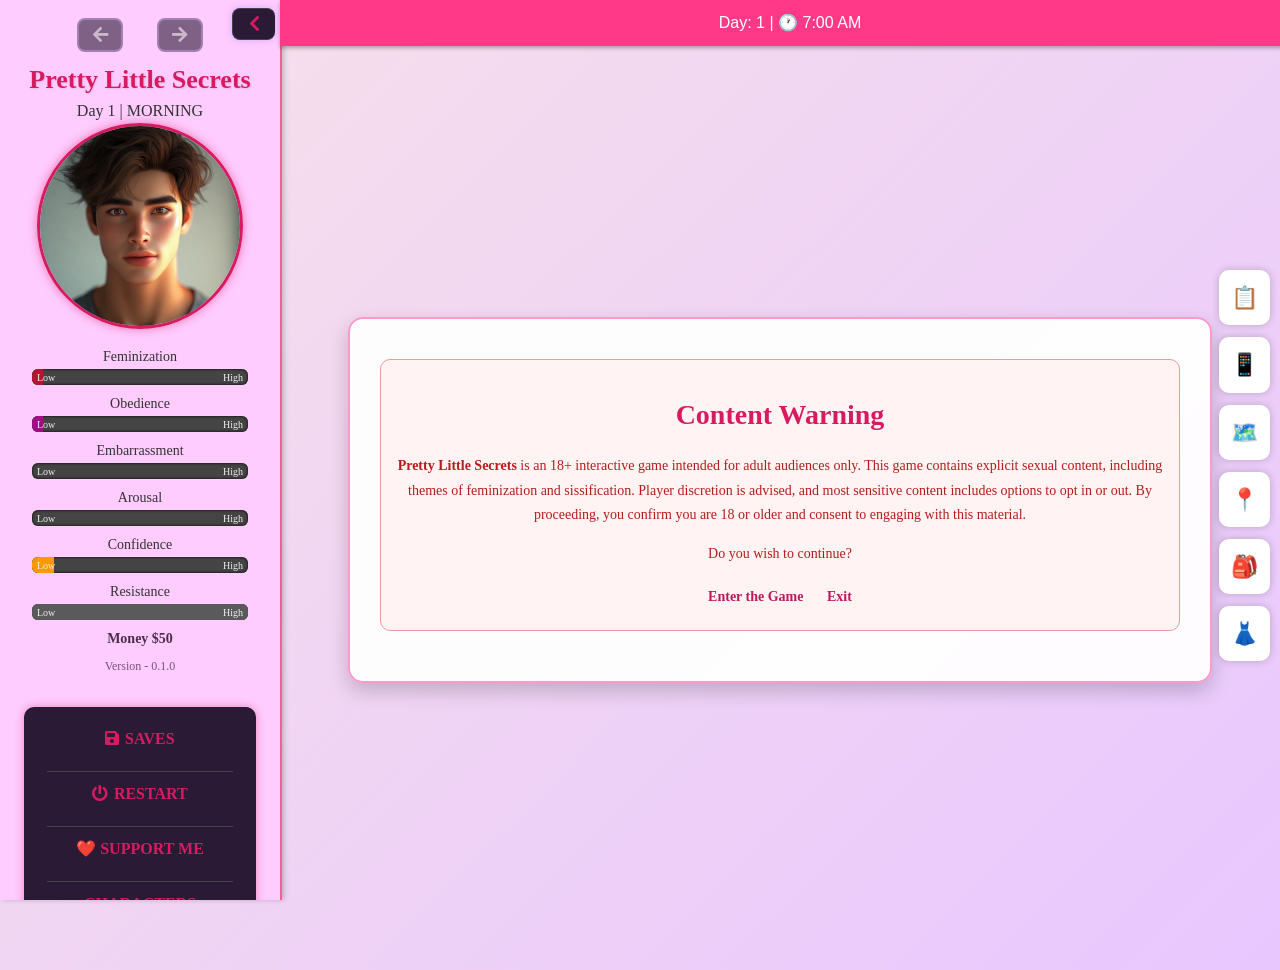
==== commit 4576d516: "0.0.5" ====
--- a/index.html
+++ b/index.html
@@ -104,7 +104,7 @@
 		<div id="init-lacking"><p>Browser lacks capabilities required to play.</p><p>Upgrade or switch to another browser.</p></div>
 		<div id="init-loading"><div>Loading&hellip;</div></div>
 	</div>
-	<!-- UUID://27FA6D7B-4709-4B3D-9797-F5BF92C9430B// --><tw-storydata name="Pretty Little Secrets" startnode="53" creator="Tweego" creator-version="2.1.1+81d1d71" ifid="27FA6D7B-4709-4B3D-9797-F5BF92C9430B" zoom="0.6" format="SugarCube" format-version="2.37.3" options="" hidden><style role="stylesheet" id="twine-user-stylesheet" type="text/twine-css">/* General page styling */
+	<!-- UUID://27FA6D7B-4709-4B3D-9797-F5BF92C9430B// --><tw-storydata name="Pretty Little Secrets" startnode="80" creator="Tweego" creator-version="2.1.1+81d1d71" ifid="27FA6D7B-4709-4B3D-9797-F5BF92C9430B" zoom="0.6" format="SugarCube" format-version="2.37.3" options="" hidden><style role="stylesheet" id="twine-user-stylesheet" type="text/twine-css">/* General page styling */
 body {
   background: linear-gradient(135deg, #f8e1e9, #e8c7ff);
   color: #333;
@@ -3861,7 +3861,1372 @@
 &lt;&lt;set $currentMapLocation to &quot;town&quot;&gt;&gt;
 
 &lt;&lt;link &quot;Continue&quot; &quot;DailyHub&quot;&gt;&gt;&lt;&lt;/link&gt;&gt;
-&lt;&lt;/nobr&gt;&gt;</tw-passagedata><tw-passagedata pid="52" name="DailyHub" tags="hub" position="225,725" size="100,100">&lt;&lt;nobr&gt;&gt;
+&lt;&lt;/nobr&gt;&gt;</tw-passagedata><tw-passagedata pid="52" name="Day4_Afternoon_A" tags="day4 afternoon chloe toenails" position="225,725" size="100,100">&lt;&lt;nobr&gt;&gt;
+&lt;&lt;centerImage &quot;image/events/chloe_home.png&quot;&gt;&gt;
+&lt;&lt;set $currentLocation to &quot;events/chloe_home&quot;&gt;&gt;
+
+&lt;p&gt;Chloe opens the door in a cropped tank top and shorts so small they qualify as suggestions. Her hair is wet from a shower, hanging in dark ropes over her shoulders.&lt;/p&gt;
+
+&lt;&lt;dialog &quot;Chloe&quot; &quot;I have plans for us.&quot;&gt;&gt;
+
+&lt;p&gt;She pulls me inside by my wrist, not my hand. The hand is partnership. The wrist is ownership.&lt;/p&gt;
+
+&lt;p&gt;She leads me to the bathroom. Her vanity is cleared of its usual clutter and in its place: a row of nail polish bottles arranged by color, cotton balls, acetone, cuticle oil, and a towel spread on the floor with a cushion on top.&lt;/p&gt;
+
+&lt;&lt;dialog &quot;Chloe&quot; &quot;Sit on the edge of the tub. Give me your feet.&quot;&gt;&gt;
+
+&lt;p&gt;My shoes come off. My socks come off. My bare feet are in Chloe&#39;s lap, her hands wrapping around my ankle, her thumb pressing into the arch in a way that makes my toes curl involuntarily.&lt;/p&gt;
+
+&lt;&lt;if $toenailsPainted and $toenailColor is &quot;black&quot;&gt;&gt;
+&lt;p&gt;She looks at the chipped black remnants and wrinkles her nose.&lt;/p&gt;
+
+&lt;&lt;dialog &quot;Chloe&quot; &quot;Black? Who did this? Whoever did this used drugstore polish. I can tell by the streaking. Hold still.&quot;&gt;&gt;
+
+&lt;p&gt;She strips it away in practiced strokes, acetone stinging the air, revealing my bare nails underneath.&lt;/p&gt;
+&lt;&lt;/if&gt;&gt;
+
+&lt;p&gt;She reaches for the red. Not the pink, not the coral. Bright, arterial, unmistakable red &amp;mdash; the same shade as Evelyn&#39;s patent leather heels, though I don&#39;t make the connection yet. I will, later, lying in bed, and the parallel will make me dizzy.&lt;/p&gt;
+
+&lt;p&gt;Her brush touches my big toenail. Cold, wet, spreading in a smooth wave from cuticle to tip. She works with the concentration of a surgeon, blowing on my toes between coats, her breath sending shivers up through my ankles, my calves, my thighs, arriving in my groin as a spreading heat.&lt;/p&gt;
+
+&lt;&lt;dialog &quot;Chloe&quot; &quot;This is just for us. Your secret. Under your socks, nobody sees. But YOU know. And I know. And that makes it special.&quot;&gt;&gt;
+
+&lt;p&gt;Special. Secret. Collection. Words that build walls around what we&#39;re doing, walls that separate inside from outside, the person I am in this bathroom from the person I am in the world.&lt;/p&gt;
+
+&lt;p&gt;Both feet done. Ten red toenails gleaming under the bathroom light. They look alien. They look beautiful. They look like they belong to someone I&#39;m becoming, someone who exists in the space between Chloe&#39;s &quot;good boy&quot; and Evelyn&#39;s &quot;someday&quot; and Lily&#39;s camera flash.&lt;/p&gt;
+
+&lt;p&gt;She takes a photo. Of course she does. &quot;For my collection,&quot; she says.&lt;/p&gt;
+
+&lt;p&gt;She sits back on the cushion and looks up at me with an expression I recognize now &amp;mdash; the one that precedes every escalation, the one that says we&#39;re about to go further and you&#39;re going to let me.&lt;/p&gt;
+
+&lt;&lt;dialog &quot;Chloe&quot; &quot;You&#39;ve been so good. The panties. The gloss. The purse in the park. The nails now. You deserve a reward.&quot;&gt;&gt;
+
+&lt;p&gt;She stands. Takes my hand. Leads me toward the bedroom, where the fairy lights are already on.&lt;/p&gt;
+
+&lt;&lt;statChange &quot;feminization&quot; 4&gt;&gt;
+&lt;&lt;statChange &quot;arousal&quot; 2&gt;&gt;
+&lt;&lt;statChange &quot;obedience&quot; 1&gt;&gt;
+&lt;&lt;set $chloeRelationship += 4&gt;&gt;
+&lt;&lt;set $toenailsPainted to true&gt;&gt;
+&lt;&lt;set $toenailColor to &quot;red&quot;&gt;&gt;
+&lt;&lt;set $chloeToenailsDay4 to true&gt;&gt;
+&lt;&lt;spendTime 1&gt;&gt;
+&lt;&lt;set $currentMapLocation to &quot;chloe&quot;&gt;&gt;
+
+&lt;&lt;link &quot;Follow her to the bedroom&quot; &quot;Day4_Chloe_Sex&quot;&gt;&gt;&lt;&lt;/link&gt;&gt;&lt;br&gt;
+&lt;&lt;link &quot;Stay and watch a movie instead&quot; &quot;Day4_Chloe_NoSex&quot;&gt;&gt;&lt;&lt;/link&gt;&gt;
+&lt;&lt;/nobr&gt;&gt;</tw-passagedata><tw-passagedata pid="53" name="Day4_Afternoon_B" tags="day4 afternoon downtown freeroam" position="350,725" size="100,100">&lt;&lt;nobr&gt;&gt;
+&lt;&lt;centerImage &quot;image/events/city.png&quot;&gt;&gt;
+&lt;&lt;set $currentLocation to &quot;events/city&quot;&gt;&gt;
+
+&lt;p&gt;I walk. No destination, just moving. Downtown swallows me into its noise and crowd and the comfortable anonymity of being nobody special in a city full of nobodies.&lt;/p&gt;
+
+&lt;p&gt;I pass the yoga studio. Serene Yoga, windows glowing with afternoon light, and through the glass I can see Sophia leading a class in emerald green, her body moving through poses with that liquid ease I&#39;m learning to associate with her. She spots me, waves, mouths &quot;come in!&quot; with a smile so warm it reaches me through the glass. I shake my head and keep walking. But my feet slow. And I look back once.&lt;/p&gt;
+
+&lt;&lt;if $bbcEnabled&gt;&gt;
+&lt;p&gt;Two blocks past the studio: Iron Temple, a serious lifter&#39;s gym, exposed brick and iron plates and a vibe that says if you have to ask, you can&#39;t hang. A big dude is out front, stretching &amp;mdash; tall, medium-dark skin, locs tied back, a tank top showing arms defined from use rather than display. He looks up as I pass. Easy smile.&lt;/p&gt;
+
+&lt;p&gt;&lt;strong&gt;&quot;What&#39;s up, man.&quot;&lt;/strong&gt;&lt;/p&gt;
+
+&lt;p&gt;&quot;Hey.&quot;&lt;/p&gt;
+
+&lt;p&gt;Normal guy interaction. A nod between strangers. Except something about the way he moved stays in my head for a block. Two blocks. The easy confidence of his body, the casual, unthinking authority of a man who is large and knows it and doesn&#39;t need to prove it.&lt;/p&gt;
+
+&lt;p&gt;&lt;strong&gt;&quot;You work out?&quot;&lt;/strong&gt; he asks.&lt;/p&gt;
+
+&lt;p&gt;&quot;I jog sometimes.&quot;&lt;/p&gt;
+
+&lt;p&gt;&lt;strong&gt;&quot;Jogging&#39;s good. I do personal training on the side. First session&#39;s free.&quot;&lt;/strong&gt; He pulls a card from his pocket, hands it over. &lt;em&gt;Jamal Williams, CPT. Personal Training &amp;amp; Wellness.&lt;/em&gt; His fingers brush mine during the handoff, warm, large enough to make my hand look childlike by comparison.&lt;/p&gt;
+
+&lt;p&gt;&lt;strong&gt;&quot;I&#39;m around most afternoons. Just ask for me.&quot;&lt;/strong&gt;&lt;/p&gt;
+
+&lt;p&gt;&quot;Thanks. I&#39;ll think about it.&quot;&lt;/p&gt;
+
+&lt;p&gt;&lt;strong&gt;&quot;You do that, pretty boy.&quot;&lt;/strong&gt; Tossed off over his shoulder, already walking back toward the gym door.&lt;/p&gt;
+
+&lt;p&gt;Pretty boy. The second person today to call me some variation of pretty. Different context, different person, same word Chloe used on the phone, the word Lily&#39;s photographs are slowly proving true. I walk home fast. The card burns in my pocket like a coal.&lt;/p&gt;
+
+&lt;&lt;set $jamalPreIntro to true&gt;&gt;
+&lt;&lt;set $bbcCuriosity += 1&gt;&gt;
+&lt;&lt;/if&gt;&gt;
+
+&lt;p&gt;Further down the strip, between Kinky Kitty and the gym, a black-facade building with a chrome sign catches the afternoon light: PULSE, a heartbeat line running through the letters. &lt;em&gt;Reopening Night: Friday. 21+ with ID. Ladies free.&lt;/em&gt; Dormant during the day but radiating something even silent, the building equivalent of a sleeping tiger.&lt;/p&gt;
+
+&lt;p&gt;A woman is taping a flyer to the door &amp;mdash; tall, dark-skinned, gold dress, braids to her waist. She catches me looking and pulls one from her stack.&lt;/p&gt;
+
+&lt;&lt;dialog &quot;Zara&quot; &quot;Hey, cutie. You 21?&quot;&gt;&gt;
+
+&lt;p&gt;&quot;Nineteen.&quot;&lt;/p&gt;
+
+&lt;p&gt;She looks me up and down, the same evaluating gaze I&#39;m getting from everyone this week.&lt;/p&gt;
+
+&lt;&lt;dialog &quot;Zara&quot; &quot;Hmm. Well, we might make exceptions for the right people. I&#39;m Zara. I do promotions for the club. Tell your friends.&quot;&gt;&gt;
+
+&lt;p&gt;The flyer is glossy. &lt;em&gt;Ladies Night Every Friday. VIP Available. DJs. Dancing. The Night Is Yours.&lt;/em&gt; The photo shows the interior, dark and neon and packed with bodies.&lt;/p&gt;
+
+&lt;p&gt;&quot;Thanks,&quot; I say, pocketing it.&lt;/p&gt;
+
+&lt;&lt;dialog &quot;Zara&quot; &quot;See you around, cutie.&quot;&gt;&gt;
+
+&lt;p&gt;She winks. A different wink than Derek&#39;s from the cafe. Derek&#39;s was curious. Zara&#39;s is an invitation to a party that hasn&#39;t started yet.&lt;/p&gt;
+
+&lt;&lt;set $zaraMet to true&gt;&gt;
+&lt;&lt;set $zaraFlyer to true&gt;&gt;
+
+&lt;&lt;statChange &quot;confidence&quot; 1&gt;&gt;
+&lt;&lt;set $downtownWalkDay4 to true&gt;&gt;
+&lt;&lt;spendTime 1&gt;&gt;
+&lt;&lt;set $currentMapLocation to &quot;town&quot;&gt;&gt;
+
+&lt;&lt;link &quot;Continue&quot; &quot;DailyHub&quot;&gt;&gt;&lt;&lt;/link&gt;&gt;
+&lt;&lt;/nobr&gt;&gt;</tw-passagedata><tw-passagedata pid="54" name="Day4_Afternoon_C" tags="day4 afternoon evelyn tray" position="475,725" size="100,100">&lt;&lt;nobr&gt;&gt;
+&lt;&lt;centerImage &quot;image/events/kitchen.png&quot;&gt;&gt;
+&lt;&lt;set $currentLocation to &quot;events/kitchen&quot;&gt;&gt;
+
+&lt;p&gt;The tea tray is a weapon of psychological warfare. Silver, loaded with bone china and a pot of Earl Grey and biscuits fanned on a small plate, and when Evelyn is watching you carry it, six pounds feels like ten thousand.&lt;/p&gt;
+
+&lt;&lt;dialog &quot;Evelyn&quot; &quot;Carry it properly. Slow. Deliberate. Don&#39;t rush. You&#39;re not running a relay, Alex.&quot;&gt;&gt;
+
+&lt;p&gt;I lift the tray. My arms lock rigid, elbows jutting at angles an orthopedist would weep at.&lt;/p&gt;
+
+&lt;&lt;dialog &quot;Evelyn&quot; &quot;No. Elbows in. Wrists level. The tray is an extension of your body, not a thing you&#39;re fighting with.&quot;&gt;&gt;
+
+&lt;p&gt;I adjust. The teacups rattle.&lt;/p&gt;
+
+&lt;&lt;dialog &quot;Evelyn&quot; &quot;Walk.&quot;&gt;&gt;
+
+&lt;p&gt;Kitchen to living room. Eight steps. Each one a performance. Evelyn watches with the critical intensity of a ballet instructor, cataloging every misstep.&lt;/p&gt;
+
+&lt;&lt;dialog &quot;Evelyn&quot; &quot;Stop. Turn around. Do it again.&quot;&gt;&gt;
+
+&lt;p&gt;I do it again.&lt;/p&gt;
+
+&lt;&lt;dialog &quot;Evelyn&quot; &quot;Your walk is terrible. You shuffle. Your feet barely leave the floor. A person of quality moves with intention.&quot;&gt;&gt;
+
+&lt;p&gt;She demonstrates, taking the tray herself and walking the same eight steps. Heel, toe. Heel, toe. The cups don&#39;t rattle. The tea doesn&#39;t ripple. She moves like gravity made a special arrangement with her that doesn&#39;t apply to the rest of us.&lt;/p&gt;
+
+&lt;&lt;dialog &quot;Evelyn&quot; &quot;Your turn.&quot;&gt;&gt;
+
+&lt;p&gt;I take the tray back. Heel, toe. The cups rattle. The tea sloshes. A biscuit slides.&lt;/p&gt;
+
+&lt;&lt;dialog &quot;Evelyn&quot; &quot;Again.&quot;&gt;&gt;
+
+&lt;p&gt;Again. Better. The rattle quiets. My steps lengthen. My spine straightens without being told. My chin lifts. My hips, trained by Vanessa&#39;s cafe lessons, find a rhythm that transfers weight smoothly from step to step.&lt;/p&gt;
+
+&lt;&lt;dialog &quot;Evelyn&quot; &quot;Adequate. We&#39;ll work on it.&quot;&gt;&gt;
+
+&lt;p&gt;I set the tray down. My arms ache. My calves ache. I&#39;ve been walking eight steps back and forth for an hour and my body feels like I ran a marathon.&lt;/p&gt;
+
+&lt;p&gt;Then I realize what just happened. I spent an hour learning to walk like my stepmother and didn&#39;t question it once. Not when she demonstrated the heel-toe pattern. Not when I mirrored a woman&#39;s walk, internalizing a woman&#39;s posture, building a woman&#39;s muscle memory into my legs and my spine and my hips.&lt;/p&gt;
+
+&lt;&lt;dialog &quot;Evelyn&quot; &quot;You&#39;re improving. Tomorrow, we&#39;ll add the mirror.&quot;&gt;&gt;
+
+&lt;p&gt;&quot;The mirror?&quot;&lt;/p&gt;
+
+&lt;p&gt;She touches my chin, turning my face toward her, fingers cool, eyes measuring.&lt;/p&gt;
+
+&lt;&lt;dialog &quot;Evelyn&quot; &quot;You need to see yourself. See what I see. There&#39;s potential here, Alex. Raw material. You just need&amp;#8230; shaping.&quot;&gt;&gt;
+
+&lt;&lt;statChange &quot;obedience&quot; 3&gt;&gt;
+&lt;&lt;statChange &quot;feminization&quot; 2&gt;&gt;
+&lt;&lt;set $evelynRelationship += 3&gt;&gt;
+&lt;&lt;set $trayCarried to true&gt;&gt;
+&lt;&lt;spendTime 1&gt;&gt;
+&lt;&lt;set $currentMapLocation to &quot;home&quot;&gt;&gt;
+
+&lt;&lt;link &quot;Continue&quot; &quot;DailyHub&quot;&gt;&gt;&lt;&lt;/link&gt;&gt;
+&lt;&lt;/nobr&gt;&gt;</tw-passagedata><tw-passagedata pid="55" name="Day4_Chloe_NoSex" tags="day4 afternoon chloe redirect" position="600,725" size="100,100">&lt;&lt;nobr&gt;&gt;
+&lt;p&gt;&quot;Actually &amp;mdash; can we just watch something? My feet are still tingling and I want to enjoy it for a minute before we do anything else.&quot;&lt;/p&gt;
+
+&lt;p&gt;Chloe pauses in the doorway. For a second I watch her recalibrate, that quick flicker behind her eyes when a plan hits a wall it didn&#39;t expect. Then she shrugs, easy as breathing, and flops onto the bed beside me instead, pulling up something on her laptop.&lt;/p&gt;
+
+&lt;&lt;dialog &quot;Chloe&quot; &quot;Fine. We&#39;ll just be lazy, then.&quot;&gt;&gt;
+
+&lt;p&gt;We watch half a rom-com with her head on my shoulder and my sock-covered toes propped on the coffee table, red polish hidden but not forgotten. She traces slow circles on my thigh through the credits, not pushing further, but there&#39;s a glint in her eye when she walks me to the door, the look of someone filing this away rather than dropping it.&lt;/p&gt;
+
+&lt;&lt;dialog &quot;Chloe&quot; &quot;Next time, then.&quot;&gt;&gt;
+
+&lt;&lt;statChange &quot;arousal&quot; 1&gt;&gt;
+&lt;&lt;statChange &quot;resistance&quot; 2&gt;&gt;
+&lt;&lt;set $chloeRelationship += 1&gt;&gt;
+&lt;&lt;set $currentMapLocation to &quot;chloe&quot;&gt;&gt;
+
+&lt;&lt;link &quot;Continue&quot; &quot;DailyHub&quot;&gt;&gt;&lt;&lt;/link&gt;&gt;
+&lt;&lt;/nobr&gt;&gt;</tw-passagedata><tw-passagedata pid="56" name="Day4_Chloe_Sex" tags="day4 afternoon chloe sex oral denial" position="725,725" size="100,100">&lt;&lt;nobr&gt;&gt;
+&lt;p&gt;I stand beside the bed. My hands go to my button. I unzip, push the denim down. The panties are right there, straining over my cock, which has been hardening since she first touched my feet. A dark wet spot marks the tip where I&#39;ve been leaking steadily for twenty minutes.&lt;/p&gt;
+
+&lt;p&gt;Chloe sits on the edge of the bed and traces one finger along the waistband, down the front, over the ridge of my cock, along the underside, back up.&lt;/p&gt;
+
+&lt;&lt;dialog &quot;Chloe&quot; &quot;You&#39;re so hard. Four days in panties and you&#39;re leaking like a faucet. What does that tell you?&quot;&gt;&gt;
+
+&lt;p&gt;I don&#39;t answer because the answer terrifies me.&lt;/p&gt;
+
+&lt;p&gt;She lies back, pulls her shorts off in one smooth motion. No underwear. She spreads her legs and I can smell her, musky and warm and alive, the scent imprinted on my brain since the first time I went down on her, triggering an immediate response: my mouth waters, my jaw opens, my body leans forward before my brain gives permission.&lt;/p&gt;
+
+&lt;&lt;dialog &quot;Chloe&quot; &quot;Come here. On your knees. Between my legs. You know where you belong.&quot;&gt;&gt;
+
+&lt;p&gt;I kneel at the edge of the bed. She hooks her calves over my shoulders.&lt;/p&gt;
+
+&lt;&lt;dialog &quot;Chloe&quot; &quot;Show me what my good girl can do.&quot;&gt;&gt;
+
+&lt;p&gt;Good girl.&lt;/p&gt;
+
+&lt;p&gt;Not good boy. Good girl. The word lands in my chest like a coin in deep water and sinks all the way to the bottom.&lt;/p&gt;
+
+&lt;&lt;set $firstGoodGirl to true&gt;&gt;
+
+&lt;p&gt;My mouth finds her. I press my lips to her slit and taste salt and heat and Chloe. My tongue parts her, sliding upward, and she gasps, hips lifting, fingers finding my hair.&lt;/p&gt;
+
+&lt;p&gt;&quot;Mmmm. Yesss. Right there. Lick me. Lick me like a good girl.&quot;&lt;/p&gt;
+
+&lt;p&gt;I circle her clit. Slow, precise, matching the tempo of her breathing which is getting shallower, faster. My cock is screaming, every pulse straining harder against the silk, the friction maddening, a constant low-grade stimulation that keeps me on the edge without getting anywhere near over it.&lt;/p&gt;
+
+&lt;p&gt;&quot;Don&#39;t you dare stop. I&#39;m so close. Make me come, you pretty little&amp;#8230; aaahhhHHH&amp;#8230;&quot;&lt;/p&gt;
+
+&lt;p&gt;She comes hard, her whole body rigid, legs clamping my head in a vice, hands pulling my hair hard enough to make my eyes water. I keep licking, softer, riding the aftershocks, swallowing everything she gives me.&lt;/p&gt;
+
+&lt;p&gt;She pulls me up onto the bed. My cock tents the panties, a dark wet stain at the tip. She wraps her hand around me through the silk. One stroke. Two. My hips buck. A whimper comes out of me, small and desperate and utterly undignified.&lt;/p&gt;
+
+&lt;p&gt;&quot;Nnnhhh&amp;#8230; Chloe, please&amp;#8230;&quot;&lt;/p&gt;
+
+&lt;p&gt;&quot;Please what, baby?&quot;&lt;/p&gt;
+
+&lt;p&gt;&quot;I need to come. Please.&quot;&lt;/p&gt;
+
+&lt;p&gt;She holds my eyes. Green into brown. She owns this moment. She owns my body. She owns the orgasm building in my cock like a storm behind a dam. She could let it go with one more stroke. She could deny it with one word.&lt;/p&gt;
+
+&lt;p&gt;She lets go.&lt;/p&gt;
+
+&lt;&lt;dialog &quot;Chloe&quot; &quot;Not today. Good girls earn their rewards over time. You&#39;re doing so well. But not today.&quot;&gt;&gt;
+
+&lt;p&gt;I lie beside her, cock throbbing in wet silk, jaw aching, toenails red, lips tasting like her. Somewhere in the distance Lily&#39;s photo exists on a phone. Somewhere in this city, Evelyn&#39;s heels are drying on a kitchen table. Somewhere inside me, the word &quot;girl&quot; is settling into a space that doesn&#39;t reject it anymore.&lt;/p&gt;
+
+&lt;&lt;dialog &quot;Chloe&quot; &quot;Wear the panties tonight. Don&#39;t touch yourself. And think about how pretty your toes look in red.&quot;&gt;&gt;
+
+&lt;p&gt;I put on my jeans, my socks over the red toenails, and ride the bus home with an erection that doesn&#39;t soften for twenty minutes and a taste in my mouth that won&#39;t wash away for hours.&lt;/p&gt;
+
+&lt;&lt;statChange &quot;arousal&quot; 3&gt;&gt;
+&lt;&lt;statChange &quot;obedience&quot; 2&gt;&gt;
+&lt;&lt;statChange &quot;feminization&quot; 2&gt;&gt;
+&lt;&lt;set $chloeRelationship += 3&gt;&gt;
+&lt;&lt;set $chloeOralDay4 to true&gt;&gt;
+&lt;&lt;set $deniedOrgasm += 1&gt;&gt;
+&lt;&lt;set $currentMapLocation to &quot;chloe&quot;&gt;&gt;
+
+&lt;&lt;link &quot;Continue&quot; &quot;DailyHub&quot;&gt;&gt;&lt;&lt;/link&gt;&gt;
+&lt;&lt;/nobr&gt;&gt;</tw-passagedata><tw-passagedata pid="57" name="Day4_Evening_A" tags="day4 evening lily" position="850,725" size="100,100">&lt;&lt;nobr&gt;&gt;
+&lt;&lt;centerImage &quot;image/events/kitchen.png&quot;&gt;&gt;
+&lt;&lt;set $currentLocation to &quot;events/kitchen&quot;&gt;&gt;
+&lt;&lt;set $lilyEveningDay4 to true&gt;&gt;
+&lt;&lt;spendTime 1&gt;&gt;
+&lt;&lt;set $currentMapLocation to &quot;home&quot;&gt;&gt;
+
+&lt;&lt;if $lilyBlackmailActive&gt;&gt;
+&lt;p&gt;She finds me in the kitchen after dinner. I&#39;m loading the dishwasher, back to the door, and I hear her arrive before I see her &amp;mdash; combat boots on hardwood, the jangle of chains on her belt.&lt;/p&gt;
+
+&lt;&lt;dialog &quot;Lily&quot; &quot;So.&quot;&gt;&gt;
+
+&lt;p&gt;I close the dishwasher. Turn around. She&#39;s leaning against the counter, phone in hand, screen angled away from me, pink hair falling across one eye. The other eye is sparkling with a light I&#39;ve learned to associate with danger and entertainment, two things that are the same to Lily.&lt;/p&gt;
+
+&lt;&lt;dialog &quot;Lily&quot; &quot;I was thinking.&quot;&gt;&gt;
+
+&lt;p&gt;She turns the phone over. The screen lights up. It&#39;s the photo. Me. Morning. Red face. Sweatpants. The lace waistband peeking above the elastic, unmistakable.&lt;/p&gt;
+
+&lt;p&gt;My stomach drops through the floor.&lt;/p&gt;
+
+&lt;&lt;dialog &quot;Lily&quot; &quot;I might post that photo.&quot;&gt;&gt;
+
+&lt;p&gt;Post it where? Instagram? TikTok? She has followers. She has reach. One post, one caption, and my life as I know it is over. School. Chloe. Evelyn. Everyone would know.&lt;/p&gt;
+
+&lt;p&gt;She watches my face drain of color with the satisfaction of someone who&#39;s spent all day planning this exact moment.&lt;/p&gt;
+
+&lt;&lt;dialog &quot;Lily&quot; &quot;Relax. I won&#39;t. Probably.&quot;&gt;&gt;
+
+&lt;p&gt;&quot;Probably?&quot;&lt;/p&gt;
+
+&lt;&lt;dialog &quot;Lily&quot; &quot;Unless. I just want you to wear a hair clip tomorrow. The pink one from my room. Just around the house. Nobody sees except us.&quot;&gt;&gt;
+
+&lt;p&gt;A hair clip. That&#39;s it. A small piece of plastic that holds hair back. Something girls wear. Something I&#39;ve never worn. But we both know what it really is. It&#39;s a test. A trade. I give you obedience, you give me silence. I comply, you don&#39;t destroy me.&lt;/p&gt;
+
+&lt;p&gt;It&#39;s the first domino.&lt;/p&gt;
+
+&lt;&lt;link &quot;Agree to wear the hair clip&quot; &quot;Day4_Evening_A_Agree&quot;&gt;&gt;&lt;&lt;/link&gt;&gt;&lt;br&gt;
+&lt;&lt;link &quot;Refuse and counter-threaten&quot; &quot;Day4_Evening_A_Refuse&quot;&gt;&gt;&lt;&lt;/link&gt;&gt;
+
+&lt;&lt;else&gt;&gt;
+&lt;p&gt;Lily wants to hang out. She flops onto the kitchen counter and shows me a string of TikToks on her phone, narrating each one with the running commentary of someone who has opinions about everything and no filter for expressing them.&lt;/p&gt;
+
+&lt;&lt;dialog &quot;Lily&quot; &quot;Okay but THIS one. Watch the ending. It&#39;s unhinged.&quot;&gt;&gt;
+
+&lt;p&gt;We laugh. It&#39;s easy, uncomplicated, the version of Lily that exists when she isn&#39;t collecting leverage. For a few minutes I forget the corkboard and the camera and the way half our conversations lately have felt like negotiations.&lt;/p&gt;
+
+&lt;&lt;set $lilyRelationship += 1&gt;&gt;
+
+&lt;&lt;link &quot;Continue&quot; &quot;DailyHub&quot;&gt;&gt;&lt;&lt;/link&gt;&gt;
+&lt;&lt;/if&gt;&gt;
+&lt;&lt;/nobr&gt;&gt;</tw-passagedata><tw-passagedata pid="58" name="Day4_Evening_A_Agree" tags="day4 evening lily blackmail agree" position="975,725" size="100,100">&lt;&lt;nobr&gt;&gt;
+&lt;p&gt;&quot;Fine.&quot;&lt;/p&gt;
+
+&lt;p&gt;She lights up. Not surprised, delighted &amp;mdash; she already knew I&#39;d agree. The asking was a formality, like a judge reading a sentence that was decided before the trial began.&lt;/p&gt;
+
+&lt;p&gt;She pulls the clip from her pocket. Already had it ready. A sparkly pink butterfly, small enough to be almost subtle, obvious enough that anyone who looked at my hair would see it. She holds it out between two fingers like an offering at an altar.&lt;/p&gt;
+
+&lt;&lt;dialog &quot;Lily&quot; &quot;Wear it all day tomorrow. All day. Morning to night. I&#39;ll know if you take it off. And I&#39;ll know if you lie.&quot;&gt;&gt;
+
+&lt;p&gt;I take the clip. It weighs nothing. It weighs everything.&lt;/p&gt;
+
+&lt;&lt;dialog &quot;Lily&quot; &quot;Good boy.&quot;&gt;&gt;
+
+&lt;p&gt;The words land differently from Lily than from Chloe. Chloe says it like a reward. Lily says it like a leash snapping tight. Both make my cock twitch. I hate that both make my cock twitch.&lt;/p&gt;
+
+&lt;p&gt;She walks away. Stops in the doorway. Looks back.&lt;/p&gt;
+
+&lt;&lt;dialog &quot;Lily&quot; &quot;This is going to be fun. For me, I mean. For you it&#39;s going to be educational.&quot;&gt;&gt;
+
+&lt;p&gt;She disappears. Bass kicks in. The clip sits in my palm. Sparkly pink butterfly. Tomorrow&#39;s homework.&lt;/p&gt;
+
+&lt;&lt;statChange &quot;obedience&quot; 3&gt;&gt;
+&lt;&lt;statChange &quot;embarrassment&quot; 2&gt;&gt;
+&lt;&lt;set $lilyRelationship += 3&gt;&gt;
+&lt;&lt;set $hairClipQuest to true&gt;&gt;
+&lt;&lt;set $hairClipDay to $day + 1&gt;&gt;
+&lt;&lt;set $lilyBlackmailCompliance += 1&gt;&gt;
+
+&lt;&lt;link &quot;Continue&quot; &quot;DailyHub&quot;&gt;&gt;&lt;&lt;/link&gt;&gt;
+&lt;&lt;/nobr&gt;&gt;</tw-passagedata><tw-passagedata pid="59" name="Day4_Evening_A_Refuse" tags="day4 evening lily blackmail refuse" position="1100,725" size="100,100">&lt;&lt;nobr&gt;&gt;
+&lt;p&gt;&quot;No.&quot;&lt;/p&gt;
+
+&lt;p&gt;She blinks. Not shocked. Recalibrating.&lt;/p&gt;
+
+&lt;&lt;dialog &quot;Lily&quot; &quot;No?&quot;&gt;&gt;
+
+&lt;p&gt;&quot;No clip. No deal. And if you post that photo, I&#39;ll tell Evelyn you&#39;ve been selling my photos online.&quot;&lt;/p&gt;
+
+&lt;&lt;dialog &quot;Lily&quot; &quot;I haven&#39;t been selling&amp;#8230;&quot;&gt;&gt;
+
+&lt;p&gt;&quot;She doesn&#39;t know that. And she&#39;ll believe me over you because I&#39;m the one who polishes her heels and says &#39;Yes, Ma&#39;am,&#39; and you&#39;re the one who slurps soup at her table.&quot;&lt;/p&gt;
+
+&lt;p&gt;Lily stares at me. For once, the grin is gone. In its place, something more complex. Surprise. And maybe, underneath, a flicker of respect.&lt;/p&gt;
+
+&lt;&lt;dialog &quot;Lily&quot; &quot;Fine. But that photo&#39;s getting pretty lonely in my gallery. It could use some company.&quot;&gt;&gt;
+
+&lt;p&gt;She walks toward the hallway. Pauses.&lt;/p&gt;
+
+&lt;&lt;dialog &quot;Lily&quot; &quot;Think about it, Alex. The clip is easier than the alternative.&quot;&gt;&gt;
+
+&lt;p&gt;She&#39;s right. It is easier. That&#39;s what scares me.&lt;/p&gt;
+
+&lt;&lt;statChange &quot;resistance&quot; 3&gt;&gt;
+&lt;&lt;set $lilyRelationship += 1&gt;&gt;
+&lt;&lt;set $lilyBlackmailRefused to true&gt;&gt;
+&lt;&lt;set $lilyNextBlackmail to $day + 3&gt;&gt;
+
+&lt;&lt;link &quot;Continue&quot; &quot;DailyHub&quot;&gt;&gt;&lt;&lt;/link&gt;&gt;
+&lt;&lt;/nobr&gt;&gt;</tw-passagedata><tw-passagedata pid="60" name="Day4_Morning_A" tags="day4 morning cafe vanessa" position="1225,725" size="100,100">&lt;&lt;nobr&gt;&gt;
+&lt;&lt;centerImage &quot;image/events/cafe.png&quot;&gt;&gt;
+&lt;&lt;set $currentLocation to &quot;events/cafe&quot;&gt;&gt;
+
+&lt;p&gt;Second shift. Or third, depending on when I started counting. The routine is already cutting grooves into my days. Alarm. Shower.&lt;&lt;if $pantiesEquipped&gt;&gt; Panties on, because that&#39;s what happens now &amp;mdash; the choice made itself somewhere between Day 2 and this morning and I&#39;ve stopped pretending it&#39;s temporary.&lt;&lt;/if&gt;&gt; Jeans over them. T-shirt. Bus. The smell of coffee reaches me before the building does.&lt;/p&gt;
+
+&lt;p&gt;Vanessa is already there. Always already there, the way furniture exists, present and immovable. Her ponytail is pulled higher today, her lipstick a shade darker, edging toward wine.&lt;/p&gt;
+
+&lt;&lt;dialog &quot;Vanessa&quot; &quot;You&#39;re helping with table service today. Delivery&#39;s slow. I need you on the floor.&quot;&gt;&gt;
+
+&lt;p&gt;The floor is different from delivery. Delivery is solitary, me and the e-bike and the city. Table service is exposure &amp;mdash; face to face with people who form opinions in the space between my first step toward their table and my last.&lt;/p&gt;
+
+&lt;p&gt;I take orders. I carry trays. I smile because Vanessa told me to smile.&lt;/p&gt;
+
+&lt;p&gt;During a lull, she pulls me behind the counter.&lt;/p&gt;
+
+&lt;&lt;dialog &quot;Vanessa&quot; &quot;You&#39;re walking like a robot. All stiff. Like someone put a broomstick up your ass and you&#39;re trying to keep it there.&quot;&gt;&gt;
+
+&lt;p&gt;She moves behind me. Her hands find my hips, not my shoulders this time, fingers pressing into the bone, thumbs at the small of my back, physically tilting my pelvis forward and to one side.&lt;/p&gt;
+
+&lt;&lt;dialog &quot;Vanessa&quot; &quot;Walk like this. Hips lead. Not your shoulders. Not your brain. Your hips. They know where to go. Let them.&quot;&gt;&gt;
+
+&lt;p&gt;I walk. It feels obscene, like performing something private in public. My hips move in a pattern they&#39;ve never made before, a lateral shift with each step that turns my march into something smoother. Something with rhythm.&lt;/p&gt;
+
+&lt;p&gt;&quot;Much better,&quot; she says, and for a disorienting second I catch our reflection in the front window &amp;mdash; two figures walking with the same sway, one in a waitress uniform and one in jeans, the silhouette of the movement identical.&lt;/p&gt;
+
+&lt;p&gt;A group of college guys takes table six around ten. Loud, confident, four of them planting a flag. I serve them lattes and a complicated iced thing with oat milk, trying the hip walk, the sway, the shoulders-back posture Vanessa drilled into me.&lt;/p&gt;
+
+&lt;p&gt;One of them watches me walk away from the table. I feel it like a sunburn. When I come back with their drinks he catches my eye &amp;mdash; good-looking in a generic way, square jaw, baseball cap &amp;mdash; and winks.&lt;/p&gt;
+
+&lt;p&gt;At me.&lt;/p&gt;
+
+&lt;p&gt;I retreat to the counter, face burning. Vanessa watches the exchange with the detachment of a scientist observing rats in a maze.&lt;/p&gt;
+
+&lt;&lt;dialog &quot;Vanessa&quot; &quot;See? Charm works.&quot;&gt;&gt;
+
+&lt;p&gt;She walks past me toward the kitchen. As she passes, her hand comes down on my ass &amp;mdash; not a slap, a tap, light and quick with the flat of a menu she&#39;s carrying. The contact lasts a quarter of a second. The heat of it lasts an hour.&lt;/p&gt;
+
+&lt;p&gt;Between rushes she grabs my hand and examines my nails.&lt;/p&gt;
+
+&lt;&lt;dialog &quot;Vanessa&quot; &quot;Nice color. You do them yourself?&quot;&gt;&gt;
+
+&lt;p&gt;&quot;My sister,&quot; I mutter, yanking my hand back.&lt;/p&gt;
+
+&lt;p&gt;&quot;Cute. I could do them better though. Remind me sometime.&quot; Sometime. A future tense that contains nail polish and Vanessa&#39;s hands and the intimacy of someone decorating your body. I file it under things that are definitely going to happen and I&#39;m definitely not going to stop.&lt;/p&gt;
+
+&lt;p&gt;Later, during another quiet stretch, she catches me faking a smile at a table and pulls me aside again.&lt;/p&gt;
+
+&lt;&lt;dialog &quot;Vanessa&quot; &quot;The smile is fake. A real smile starts in the eyes. Think of a moment when you felt pretty. When someone looked at you and you felt seen.&quot;&gt;&gt;
+
+&lt;p&gt;I think about Chloe&#39;s face the first time she saw me in the panties. The raw delight. The way she looked at me like I was a present she&#39;d been waiting to unwrap.&lt;/p&gt;
+
+&lt;p&gt;My face changes. The muscles around my eyes soften. Something warm. Something real.&lt;/p&gt;
+
+&lt;&lt;dialog &quot;Vanessa&quot; &quot;There it is. That&#39;s the one that earns tips. Remember that feeling. Call it up every time you hit the floor.&quot;&gt;&gt;
+
+&lt;&lt;set $vanessaSmileTraining to true&gt;&gt;
+
+&lt;p&gt;The guy from table six, Derek, according to the receipt I bus later, orders last and says &quot;surprise me&quot; with a half-smile that carries more information than the rest of the table&#39;s conversation combined. Vanessa says &quot;make something pretty&quot; when I tell her, and I&#39;m not sure if she means the drink or me. I bring him a lavender latte. He sips, holds eye contact over the rim. &quot;Perfect.&quot; Not about the drink.&lt;/p&gt;
+
+&lt;p&gt;On his way out he passes close enough that I catch his cologne, and he winks again &amp;mdash; quick, private. Vanessa slides the receipt across the counter after they leave. Fourteen dollars on a thirty-dollar tab, and in neat handwriting: &lt;em&gt;&quot;Great service. Great smile. See you tomorrow?&quot;&lt;/em&gt;&lt;/p&gt;
+
+&lt;&lt;dialog &quot;Vanessa&quot; &quot;Oh, he likes you. Some guys respond to the walk. Some respond to the smile. He responded to both. That&#39;s rare.&quot;&gt;&gt;
+
+&lt;p&gt;She pins the receipt to the bulletin board behind the register. First fan mail. My face is hot the rest of the shift.&lt;/p&gt;
+
+&lt;&lt;set $derekMet to true&gt;&gt;
+
+&lt;&lt;if $okonkwoMet&gt;&gt;
+&lt;p&gt;Mrs. Okonkwo is at her window table again, same latte, a different book with a dark cover and gold lettering. When I bus her table she looks up.&lt;/p&gt;
+
+&lt;p&gt;&lt;strong&gt;&quot;Posture&#39;s better today. You&#39;re still leading with your shoulders but your hips are starting to figure it out.&quot;&lt;/strong&gt;&lt;/p&gt;
+
+&lt;p&gt;&quot;Thanks, I think?&quot;&lt;/p&gt;
+
+&lt;p&gt;&lt;strong&gt;&quot;It&#39;s a compliment. My daughter-in-law moves like you&#39;re starting to. Professional dancer before she married my son. She says the hips are the center of everything &amp;mdash; expression, power, intention. All of it starts there.&quot;&lt;/strong&gt;&lt;/p&gt;
+
+&lt;p&gt;&lt;strong&gt;&quot;You remind me of her, actually. Same energy. Same potential.&quot;&lt;/strong&gt;&lt;/p&gt;
+
+&lt;p&gt;She goes back to her book. I&#39;m left standing there with dirty cups and the knowledge that a sixty-year-old woman just compared me to her daughter-in-law and meant it entirely as a compliment.&lt;/p&gt;
+&lt;&lt;/if&gt;&gt;
+
+&lt;p&gt;End of shift. Tips: twenty-eight dollars, more than yesterday. Vanessa adjusts my collar again, the same signature touch, a stamp of ownership so subtle I barely register it anymore. Which is, of course, the point.&lt;/p&gt;
+
+&lt;&lt;dialog &quot;Vanessa&quot; &quot;Same time tomorrow.&quot;&gt;&gt;
+
+&lt;p&gt;Not a question.&lt;/p&gt;
+
+&lt;&lt;statChange &quot;feminization&quot; 2&gt;&gt;
+&lt;&lt;statChange &quot;obedience&quot; 2&gt;&gt;
+&lt;&lt;statChange &quot;arousal&quot; 1&gt;&gt;
+&lt;&lt;set $money += 28&gt;&gt;
+&lt;&lt;set $vanessaRelationship += 3&gt;&gt;
+&lt;&lt;set $vanessaButtTap to true&gt;&gt;
+&lt;&lt;set $cafeShiftDay4 to true&gt;&gt;
+&lt;&lt;set $cafeShiftCount += 1&gt;&gt;
+&lt;&lt;spendTime 1&gt;&gt;
+&lt;&lt;set $currentMapLocation to &quot;town&quot;&gt;&gt;
+
+&lt;&lt;link &quot;Continue&quot; &quot;DailyHub&quot;&gt;&gt;&lt;&lt;/link&gt;&gt;
+&lt;&lt;/nobr&gt;&gt;</tw-passagedata><tw-passagedata pid="61" name="Day4_Morning_B" tags="day4 morning evelyn heels" position="100,850" size="100,100">&lt;&lt;nobr&gt;&gt;
+&lt;&lt;centerImage &quot;image/events/kitchen.png&quot;&gt;&gt;
+&lt;&lt;set $currentLocation to &quot;events/kitchen&quot;&gt;&gt;
+
+&lt;p&gt;Evelyn is waiting for me in the kitchen, tea in front of her, posture as upright as ever. Arranged in a neat row on the table: three pairs of high heels.&lt;/p&gt;
+
+&lt;p&gt;Nude pumps, classic and understated, a three-inch heel tapered but not extreme. Black stilettos, four inches, thin as a knife, patent leather that reflects the kitchen light in liquid pools. And red patent leather heels, the color of arterial blood, three and a half inches, the toe so shiny I can see a warped reflection of my own face in the curve of it.&lt;/p&gt;
+
+&lt;&lt;dialog &quot;Evelyn&quot; &quot;I need these polished. The patent leather ones need the cream, not the polish. The nude ones get both. Be gentle with the stilettos &amp;mdash; the heel tips are replaceable but I&#39;d rather not replace them.&quot;&gt;&gt;
+
+&lt;p&gt;She sits back. Crosses her legs. Watches.&lt;/p&gt;
+
+&lt;p&gt;I pick up the nude pumps first. Heavier than I expected, the leather supple, molded to the shape of Evelyn&#39;s feet &amp;mdash; I can see the faint impressions of her toes in the lining. I work the polish in circles the way you&#39;d wax a car, feeling the shoe warm under my hands. There&#39;s an intimacy to this I wasn&#39;t prepared for. These shoes have been on her body, carried her weight. Holding them is holding a piece of her. My cock stirs in the panties. I shift and keep polishing.&lt;/p&gt;
+
+&lt;p&gt;The stilettos are next, cold under the conditioning cream, glass-smooth. Held at arm&#39;s length, the black surface reflects my face back at me, elongated, unrecognizable. The heel is sharp enough to draw blood if you weren&#39;t careful.&lt;/p&gt;
+
+&lt;p&gt;The red ones last. My hands shake slightly picking them up. They&#39;re shoes, leather and glue and a steel shank in the heel. But they&#39;re also red and shiny and they smell like Evelyn, and they look like the kind of thing a woman puts on when she wants the world to look at her feet and think about what those feet could do.&lt;/p&gt;
+
+&lt;p&gt;I apply the cream. Buff. The shine comes up like a sunrise.&lt;/p&gt;
+
+&lt;&lt;dialog &quot;Evelyn&quot; &quot;You have gentle hands. Those shoes cost more than your monthly allowance. But you treat them like they deserve to be treated. That&#39;s rare.&quot;&gt;&gt;
+
+&lt;p&gt;She inspects each pair, turning them in the light like a jeweler examining gems. The red ones she holds longest, finding her own reflection in the patent leather.&lt;/p&gt;
+
+&lt;&lt;dialog &quot;Evelyn&quot; &quot;Perfect. Allowance bonus.&quot;&gt;&gt;
+
+&lt;p&gt;She slides a twenty across the table. My fingers smell like shoe polish, leather, and the faintest ghost of her perfume, transferred from the lining to my skin. The red heels gleam between us, waiting for feet to fill them.&lt;/p&gt;
+
+&lt;p&gt;Evelyn meets my eyes. Holds the gaze. Three seconds. Four. Five.&lt;/p&gt;
+
+&lt;&lt;dialog &quot;Evelyn&quot; &quot;Someday, I&#39;ll teach you what those feel like from the inside.&quot;&gt;&gt;
+
+&lt;p&gt;She collects the shoes and leaves, heels clicking on the hardwood, a rhythm I know by heart. I sit at the table smelling leather, thinking about what &quot;inside&quot; means, and knowing, in the part of me that&#39;s been adjusting and not fighting for four days now, exactly what she meant.&lt;/p&gt;
+
+&lt;&lt;statChange &quot;feminization&quot; 2&gt;&gt;
+&lt;&lt;statChange &quot;obedience&quot; 2&gt;&gt;
+&lt;&lt;set $money += 20&gt;&gt;
+&lt;&lt;set $evelynRelationship += 3&gt;&gt;
+&lt;&lt;set $heelsPolished to true&gt;&gt;
+&lt;&lt;set $evelynSomeday to true&gt;&gt;
+&lt;&lt;spendTime 1&gt;&gt;
+&lt;&lt;set $currentMapLocation to &quot;home&quot;&gt;&gt;
+
+&lt;&lt;link &quot;Continue&quot; &quot;DailyHub&quot;&gt;&gt;&lt;&lt;/link&gt;&gt;
+&lt;&lt;/nobr&gt;&gt;</tw-passagedata><tw-passagedata pid="62" name="Day4_Morning_C" tags="day4 morning sleep in lily" position="225,850" size="100,100">&lt;&lt;nobr&gt;&gt;
+&lt;&lt;centerImage &quot;image/events/bedroom.png&quot;&gt;&gt;
+&lt;&lt;set $currentLocation to &quot;events/bedroom&quot;&gt;&gt;
+
+&lt;&lt;if $pantiesEquipped or $lilyPantiesKept&gt;&gt;
+&lt;p&gt;Sleep is supposed to be safe. Sleep is the one place nobody adjusts my posture or paints my nails or asks me to carry pink things in public. Sleep is mine.&lt;/p&gt;
+
+&lt;p&gt;Lily doesn&#39;t agree.&lt;/p&gt;
+
+&lt;p&gt;The door bangs open at ten with no knock, no warning, just the sudden violent introduction of daylight and her voice.&lt;/p&gt;
+
+&lt;&lt;dialog &quot;Lily&quot; &quot;Get up loser, I need your phone charger.&quot;&gt;&gt;
+
+&lt;p&gt;I&#39;m on my back, blanket tangled around my waist, wearing a t-shirt and panties and nothing else, and the morning wood I woke up with is pressing against the silk in a way that creates an unmistakable tent under the thin blanket.&lt;/p&gt;
+
+&lt;p&gt;I scramble. Both hands on the blanket, yanking it to my chest. Lily&#39;s at my desk, back turned, rummaging through the drawer. I have maybe five seconds. I grab my sweatpants off the floor and shove my legs in under the covers, a contortionist act of desperation, and swing my legs out of bed.&lt;/p&gt;
+
+&lt;p&gt;My t-shirt rides up.&lt;/p&gt;
+
+&lt;p&gt;Half a second, less. The hem lifts as I stand and underneath it the waistband peeks above my sweatpants. Lace. The tiny bow catching the morning light like a beacon.&lt;/p&gt;
+
+&lt;p&gt;Lily&#39;s eyes catch it. Her gaze drops from my face to my waistband in a microsecond, locks onto the lace, holds there just long enough to confirm what she&#39;s seeing, then snaps back to my face. She freezes, the charger dangling from her hand, forgotten. Confusion. Recognition. Disbelief. Delight. Pure, incandescent, radioactive delight.&lt;/p&gt;
+
+&lt;&lt;dialog &quot;Lily&quot; &quot;Oh. My. God.&quot;&gt;&gt;
+
+&lt;p&gt;&quot;Lily...&quot;&lt;/p&gt;
+
+&lt;&lt;dialog &quot;Lily&quot; &quot;Are those the ones I gave you?&quot;&gt;&gt;
+
+&lt;p&gt;There&#39;s no correct answer. My face catches fire, not a blush, a conflagration.&lt;/p&gt;
+
+&lt;p&gt;&quot;They&#39;re comfortable,&quot; I blurt out.&lt;/p&gt;
+
+&lt;p&gt;The words leave my mouth and land at her feet like a full confession wrapped in a bow. Lily leans against the doorframe, arms crossed, a grin so wide it looks structural.&lt;/p&gt;
+
+&lt;&lt;dialog &quot;Lily&quot; &quot;Alex is wearing my panties. Alex likes wearing panties. Alex wears panties to bed. Alex&#39;s morning wood is in panties his stepsister bought him.&quot;&gt;&gt;
+
+&lt;p&gt;&quot;Lily, I swear to god...&quot;&lt;/p&gt;
+
+&lt;&lt;dialog &quot;Lily&quot; &quot;This is the greatest day of my life.&quot;&gt;&gt;
+
+&lt;p&gt;Her phone appears, the same teleportation trick from Day 2. One second in her pocket, the next in her hand, camera open, pointed at me. I see myself on the screen: my room, my face the color of a fire engine, black lace visible above grey sweatpants.&lt;/p&gt;
+
+&lt;p&gt;Flash.&lt;/p&gt;
+
+&lt;p&gt;The shutter sound is the loudest thing I&#39;ve ever heard.&lt;/p&gt;
+
+&lt;&lt;dialog &quot;Lily&quot; &quot;Don&#39;t worry. It&#39;s just for my private collection.&quot;&gt;&gt;
+
+&lt;p&gt;She disappears. Her door closes. Thirty seconds of silence, then bass. She&#39;s celebrating.&lt;/p&gt;
+
+&lt;p&gt;I stand in my room in panties and sweatpants and the ruins of my dignity, thinking about that photo. About where it lives now. About Lily&#39;s &quot;collection&quot; and what it contains and how it grows and what she&#39;ll do with it when it reaches critical mass. My cock is still hard. Terror and shame and the rush of being seen have somehow translated into arousal that throbs against the lace with each heartbeat.&lt;/p&gt;
+
+&lt;p&gt;I pull on a hoodie. Go downstairs. Eat cereal. Pretend the last five minutes didn&#39;t happen.&lt;/p&gt;
+
+&lt;p&gt;But Lily&#39;s photo is out there now. In her phone. In her collection. And we both know it.&lt;/p&gt;
+
+&lt;&lt;statChange &quot;embarrassment&quot; 5&gt;&gt;
+&lt;&lt;statChange &quot;feminization&quot; 3&gt;&gt;
+&lt;&lt;statChange &quot;arousal&quot; 2&gt;&gt;
+&lt;&lt;set $lilyRelationship += 3&gt;&gt;
+&lt;&lt;set $lilyPhotoCount += 1&gt;&gt;
+&lt;&lt;set $lilyCaughtPanties to true&gt;&gt;
+&lt;&lt;set $lilyBlackmailActive to true&gt;&gt;
+
+&lt;&lt;else&gt;&gt;
+&lt;p&gt;Sleep is supposed to be safe, and this morning it actually is. I burrow under the blanket, chase the last threads of a dream, and pretend the day hasn&#39;t started yet.&lt;/p&gt;
+
+&lt;p&gt;The door bangs open at ten with no knock, no warning.&lt;/p&gt;
+
+&lt;&lt;dialog &quot;Lily&quot; &quot;Get up loser, I need your phone charger.&quot;&gt;&gt;
+
+&lt;p&gt;She&#39;s at my desk in a second, rummaging through the drawer, cables sliding through her fingers. I sit up, hair a disaster, blinking against the daylight she let in.&lt;/p&gt;
+
+&lt;p&gt;&quot;Take the charger. Take whatever. Let me sleep.&quot;&lt;/p&gt;
+
+&lt;p&gt;She finds it, holds it up in triumph, and heads for the door. Pauses. Looks back at me, sleep-rumpled and irritated, and for once there&#39;s nothing to catch, nothing to catalog, nothing sparkling behind her eyes.&lt;/p&gt;
+
+&lt;&lt;dialog &quot;Lily&quot; &quot;You&#39;re no fun when there&#39;s nothing to see.&quot;&gt;&gt;
+
+&lt;p&gt;She leaves. I go back to sleep for another twenty minutes before my own guilt drags me downstairs for cereal.&lt;/p&gt;
+
+&lt;&lt;statChange &quot;resistance&quot; 1&gt;&gt;
+&lt;&lt;set $lilyRelationship += 1&gt;&gt;
+&lt;&lt;/if&gt;&gt;
+
+&lt;&lt;set $sleptInDay4 to true&gt;&gt;
+&lt;&lt;spendTime 1&gt;&gt;
+&lt;&lt;set $currentMapLocation to &quot;home&quot;&gt;&gt;
+
+&lt;&lt;link &quot;Continue&quot; &quot;DailyHub&quot;&gt;&gt;&lt;&lt;/link&gt;&gt;
+&lt;&lt;/nobr&gt;&gt;</tw-passagedata><tw-passagedata pid="63" name="Day4_Night" tags="day4 night reflection" position="350,850" size="100,100">&lt;&lt;nobr&gt;&gt;
+&lt;&lt;centerImage &quot;image/events/sleep.png&quot;&gt;&gt;
+&lt;&lt;set $phase to &quot;night&quot;&gt;&gt;
+&lt;h2&gt;Night&lt;/h2&gt;
+
+&lt;&lt;if $bbcEnabled and !$pulseAdSeen&gt;&gt;
+&lt;p&gt;At home, scrolling Instagram, a targeted ad fills the screen: &lt;em&gt;Pulse Nightclub: VIP Night this Friday. Ladies drink free.&lt;/em&gt; Dark walls, neon accents, a dance floor that looks made of polished obsidian. Behind the bar, leaning against it with the proprietary ease of someone who owns the space, a tall Black man in a fitted charcoal shirt. He&#39;s looking directly at the camera. Not posing. Just looking, with an intensity that lands somewhere in my lower abdomen. A gold watch on his wrist &amp;mdash; the same kind I saw through a door crack once, catching the flash.&lt;/p&gt;
+
+&lt;p&gt;I scroll past. My thumb hovers, for a second, maybe two, over &quot;Learn More.&quot; Over his face. Over the watch I&#39;ve now seen twice, once through a door and once through a screen, and both times the seeing has deposited something in the pit of my stomach that I refuse to examine.&lt;/p&gt;
+
+&lt;p&gt;I close Instagram. I open a game. I play until my eyes burn. But when I close my eyes to sleep, the image of the gold watch flashes behind my eyelids. Just a glint.&lt;/p&gt;
+
+&lt;&lt;set $bbcCuriosity += 1&gt;&gt;
+&lt;&lt;set $pulseAdSeen to true&gt;&gt;
+&lt;&lt;/if&gt;&gt;
+
+&lt;&lt;if ($pantiesEquipped or $lilyPantiesKept) and !$evelynLaundryFlag&gt;&gt;
+&lt;&lt;set _laundryRoll to random(1, 10)&gt;&gt;
+&lt;&lt;set _laundryThreshold to $pantiesEquipped ? 6 : 3&gt;&gt;
+&lt;&lt;if _laundryRoll &lt;= _laundryThreshold&gt;&gt;
+&lt;p&gt;I come downstairs for water at midnight. The house is dark except for the light under the laundry room door. Evelyn does laundry late &amp;mdash; the house asleep, the machines humming, her alone with the fabric and the folds.&lt;/p&gt;
+
+&lt;p&gt;The door is cracked. Through it I can see her hands sorting clothes on the folding table, whites and colors and darks in neat piles. Then she stops. Her hand is in my laundry pile, holding something &amp;mdash; a thin strip of lace, and even from the hallway I can see the color.&lt;/p&gt;
+
+&lt;p&gt;Evelyn holds the panties up. Examines them. Turns them over. Checks the size, the brand, the quality of the lace, the same meticulous attention she gives everything.&lt;/p&gt;
+
+&lt;p&gt;Then she smirks. Not a smile. A smirk, tiny and controlled and knowing, containing an entire thesis about who I am and what I&#39;m becoming.&lt;/p&gt;
+
+&lt;p&gt;She folds them, neatly, the same fold she uses for her own silk lingerie, and sets them on top of my clean laundry, facing up, visible, unmistakable. She doesn&#39;t say anything. She doesn&#39;t need to. The folded panties say everything: I know. I&#39;ve always known. And I approve.&lt;/p&gt;
+
+&lt;p&gt;I back away from the door. Get my water. Go upstairs. The silence is louder than any conversation.&lt;/p&gt;
+
+&lt;&lt;set $evelynLaundryFlag to true&gt;&gt;
+&lt;&lt;set $evelynAwareness += 3&gt;&gt;
+&lt;&lt;/if&gt;&gt;
+&lt;&lt;/if&gt;&gt;
+
+&lt;p&gt;Four days. That&#39;s all it&#39;s been. Four days since I woke up normal and went to bed normal and the space between waking and sleeping held nothing more complicated than cereal and video games.&lt;/p&gt;
+
+&lt;p&gt;Four days and I&#39;m wearing panties regularly.&lt;&lt;if $toenailsPainted&gt;&gt; Someone painted my toenails.&lt;&lt;/if&gt;&gt;&lt;&lt;if $purseCarried&gt;&gt; I carried a pink purse without being asked twice.&lt;&lt;/if&gt;&gt; My stepmother is teaching me to walk gracefully and I&#39;m practicing.&lt;&lt;if $lilyCaughtPanties&gt;&gt; My stepsister has a photo of me in lingerie and I&#39;m negotiating with her about hair clips instead of deleting her phone.&lt;&lt;/if&gt;&gt;&lt;/p&gt;
+
+&lt;p&gt;If this were someone else&#39;s life, I&#39;d be worried about them. I&#39;d sit them down and say hey, maybe pump the brakes. Maybe ask yourself why every woman in your life is pulling you in the same direction and you&#39;re not pulling back.&lt;/p&gt;
+
+&lt;p&gt;But it&#39;s my life. And from the inside, each thing made sense when it happened. Each thing was small. A joke. A dare. A favor. A game. A pair of panties that are &quot;just comfortable.&quot; A lip gloss that&#39;s &quot;just a game.&quot; A purse that&#39;s &quot;just helping.&quot; A walk that&#39;s &quot;just refinement.&quot; A photo that&#39;s &quot;just for a collection.&quot;&lt;/p&gt;
+
+&lt;p&gt;Nothing to worry about.&lt;/p&gt;
+
+&lt;p&gt;Right?&lt;/p&gt;
+
+&lt;p&gt;I press my face into the pillow.&lt;&lt;if $firstGoodGirl&gt;&gt; I try not to think about the way Chloe said &quot;good girl&quot; today instead of &quot;good boy,&quot; and how I didn&#39;t correct her.&lt;&lt;/if&gt;&gt;&lt;&lt;if $evelynSomeday&gt;&gt; About Evelyn saying &quot;someday.&quot;&lt;&lt;/if&gt;&gt;&lt;&lt;if $lilyCaughtPanties&gt;&gt; About Lily&#39;s singing, her camera, her hair clip.&lt;&lt;/if&gt;&gt;&lt;&lt;if $vanessaButtTap&gt;&gt; About Vanessa&#39;s hand on my ass.&lt;&lt;/if&gt;&gt;&lt;&lt;if $jamalPreIntro&gt;&gt; About a man at a gym who called me &quot;pretty boy&quot; and meant it as a compliment.&lt;&lt;/if&gt;&gt;&lt;/p&gt;
+
+&lt;p&gt;I&#39;m trying not to think about any of it.&lt;/p&gt;
+
+&lt;p&gt;Failing. At all of it.&lt;/p&gt;
+
+&lt;p&gt;Day 4 ends.&lt;/p&gt;
+
+&lt;&lt;statSummary&gt;&gt;
+
+&lt;&lt;link `&quot;Sleep - end Day &quot; + $day`&gt;&gt;
+  &lt;&lt;set $day += 1&gt;&gt;
+  &lt;&lt;set $phase to &quot;morning&quot;&gt;&gt;
+  &lt;&lt;goto &quot;DailyHub&quot;&gt;&gt;
+&lt;&lt;/link&gt;&gt;
+&lt;&lt;/nobr&gt;&gt;</tw-passagedata><tw-passagedata pid="64" name="Day4_SQ_Ali" tags="day4 sidequest neighborhood ali" position="475,850" size="100,100">&lt;&lt;nobr&gt;&gt;
+&lt;&lt;centerImage &quot;image/location/park.png&quot;&gt;&gt;
+
+&lt;p&gt;I stop at Ali&#39;s for a Gatorade. He&#39;s on a new crossword.&lt;/p&gt;
+
+&lt;p&gt;&lt;strong&gt;&quot;Eight letters. &#39;Complete change of character or form.&#39; Starts with M.&quot;&lt;/strong&gt;&lt;/p&gt;
+
+&lt;p&gt;I think. &quot;Makeover?&quot;&lt;/p&gt;
+
+&lt;p&gt;&lt;strong&gt;&quot;That&#39;s eight! Let me check&amp;#8230; M-A-K-E-O-V-E-R. The intersections work. Makeover. Good word.&quot;&lt;/strong&gt; He tears off my discount strip. &lt;strong&gt;&quot;Your vocabulary is improving.&quot;&lt;/strong&gt;&lt;/p&gt;
+
+&lt;p&gt;&quot;Or just my luck.&quot;&lt;/p&gt;
+
+&lt;p&gt;&lt;strong&gt;&quot;In my experience, luck and vocabulary grow from the same soil.&quot;&lt;/strong&gt; He bags my Gatorade. &lt;strong&gt;&quot;You look different today. Something about the eyes. More&amp;#8230; awake.&quot;&lt;/strong&gt;&lt;/p&gt;
+
+&lt;p&gt;&quot;Just tired.&quot;&lt;/p&gt;
+
+&lt;p&gt;&lt;strong&gt;&quot;No, awake is different from rested. Awake means you&#39;re seeing things you weren&#39;t seeing before. Noticing. Taking in. The world doesn&#39;t change. Only the eyes do.&quot;&lt;/strong&gt;&lt;/p&gt;
+
+&lt;p&gt;Ali charges me for the Gatorade but slides a chocolate bar into the bag without adding it to the total.&lt;/p&gt;
+
+&lt;p&gt;&lt;strong&gt;&quot;For the road. A man in the middle of a makeover needs his energy.&quot;&lt;/strong&gt;&lt;/p&gt;
+
+&lt;p&gt;I&#39;m halfway home before I register what he said. A man in the middle of a makeover. He said it like it was obvious. Like it was already filled in on his crossword, in pen, permanent.&lt;/p&gt;
+
+&lt;&lt;set $aliFamiliarity += 1&gt;&gt;
+&lt;&lt;set $aliCrosswordDay4 to true&gt;&gt;
+&lt;&lt;set $money -= 1&gt;&gt;
+&lt;&lt;spendTime 1&gt;&gt;
+&lt;&lt;set $currentMapLocation to &quot;neighborhood&quot;&gt;&gt;
+
+&lt;&lt;link &quot;Continue&quot; &quot;DailyHub&quot;&gt;&gt;&lt;&lt;/link&gt;&gt;
+&lt;&lt;/nobr&gt;&gt;</tw-passagedata><tw-passagedata pid="65" name="Day4_SQ_Henderson" tags="day4 sidequest neighborhood henderson" position="600,850" size="100,100">&lt;&lt;nobr&gt;&gt;
+&lt;&lt;centerImage &quot;image/events/street.png&quot;&gt;&gt;
+
+&lt;p&gt;Mr. Henderson is out front, same as always, hose in hand, Orioles cap in place.&lt;/p&gt;
+
+&lt;&lt;dialog &quot;Alex&quot; &quot;Morning, Mr. Henderson.&quot;&gt;&gt;
+
+&lt;p&gt;&lt;strong&gt;&quot;Morning, son! Off to work?&quot;&lt;/strong&gt;&lt;/p&gt;
+
+&lt;p&gt;&quot;Something like that.&quot;&lt;/p&gt;
+
+&lt;p&gt;&lt;strong&gt;&quot;Good man. Hard worker. I can tell by the way you walk.&quot;&lt;/strong&gt; He adjusts his cap. &lt;strong&gt;&quot;You&#39;re walking different lately, you know. More&amp;#8230; I dunno. Smooth. Like your mother used to walk.&quot;&lt;/strong&gt;&lt;/p&gt;
+
+&lt;p&gt;He means Evelyn. He&#39;s always called her my mother even though she&#39;s my stepmother, because to Henderson the distinction doesn&#39;t matter. What matters is family and lawns and tradition.&lt;/p&gt;
+
+&lt;p&gt;But he said I walk like Evelyn. Like the woman who&#39;s been teaching me to carry trays and polish heels and move with intention. And he noticed.&lt;/p&gt;
+
+&lt;p&gt;If anyone else said this, I&#39;d spiral. But Henderson says it with such simple, uncritical warmth that it feels like a weather observation. It&#39;s partly cloudy. The lawn needs water. Alex walks like his mother. Facts without judgment.&lt;/p&gt;
+
+&lt;p&gt;&quot;Thanks, Mr. Henderson.&quot;&lt;/p&gt;
+
+&lt;p&gt;&lt;strong&gt;&quot;You bet, son.&quot;&lt;/strong&gt;&lt;/p&gt;
+
+&lt;p&gt;I walk on, thinking about my walk. About Evelyn&#39;s walk. About the fact that an old man who waters his lawn every morning can see what&#39;s happening to me, and I&#39;m the last one to notice.&lt;/p&gt;
+
+&lt;&lt;set $hendersonFamiliarity += 1&gt;&gt;
+&lt;&lt;set $hendersonChatDay4 to true&gt;&gt;
+&lt;&lt;spendTime 1&gt;&gt;
+&lt;&lt;set $currentMapLocation to &quot;neighborhood&quot;&gt;&gt;
+
+&lt;&lt;link &quot;Continue&quot; &quot;DailyHub&quot;&gt;&gt;&lt;&lt;/link&gt;&gt;
+&lt;&lt;/nobr&gt;&gt;</tw-passagedata><tw-passagedata pid="66" name="Day4_SQ_ProjectL" tags="day4 sidequest home lily corkboard" position="725,850" size="100,100">&lt;&lt;nobr&gt;&gt;
+&lt;&lt;centerImage &quot;image/events/lily_bedroom.png&quot;&gt;&gt;
+
+&lt;p&gt;Lily&#39;s door is open. She&#39;s out, probably at the library or the cafe or wherever chaos goes when it&#39;s not at home. I should walk past, eyes forward, like a person with boundaries and a functioning survival instinct.&lt;/p&gt;
+
+&lt;p&gt;I look.&lt;/p&gt;
+
+&lt;p&gt;Her corkboard has changed since I last glimpsed it. Analytics screenshots, follower counts circled in red marker. New additions: a printout of the @prettyboykai profile, follower count highlighted, a note in Lily&#39;s handwriting &amp;mdash; &lt;em&gt;&quot;started with 12k, now 1.2M. 18 months. growth rate: insane.&quot;&lt;/em&gt; Below it, another profile, another male-presenting person in makeup and feminine fashion, 890k followers. &lt;em&gt;&quot;niche but dedicated audience. engagement rate 8.2%. This demographic is HUNGRY.&quot;&lt;/em&gt;&lt;/p&gt;
+
+&lt;p&gt;Below that, a sheet of paper headed &quot;PROJECT L.&quot; Under it, a bullet list:&lt;/p&gt;
+
+&lt;p&gt;&lt;em&gt;Subject: available&lt;br&gt;Features: strong (see photos)&lt;br&gt;Resistance: decreasing&lt;br&gt;Timeline: 30 days to first post&lt;br&gt;Revenue potential: TBD&lt;/em&gt;&lt;/p&gt;
+
+&lt;p&gt;Subject. Available. Resistance: decreasing.&lt;/p&gt;
+
+&lt;p&gt;I&#39;m the subject. &quot;L&quot; is for Lexi &amp;mdash; the name she&#39;s been testing in conversation, the name that will become my public feminine identity when she launches it. I read the list three times. My hands are shaking. Not from fear. From recognition. From the vertigo of seeing yourself described as a project on someone else&#39;s corkboard, reduced to features and resistance levels and revenue potential.&lt;/p&gt;
+
+&lt;p&gt;I should tear the paper down. I should confront her.&lt;/p&gt;
+
+&lt;p&gt;I close the door and go to my room instead, and lie on my bed staring at the ceiling, thinking about &quot;Project L.&quot; About resistance: decreasing. About how she&#39;s right.&lt;/p&gt;
+
+&lt;&lt;statChange &quot;embarrassment&quot; 1&gt;&gt;
+&lt;&lt;set $lilyProjectLSeen to true&gt;&gt;
+&lt;&lt;spendTime 1&gt;&gt;
+&lt;&lt;set $currentMapLocation to &quot;home&quot;&gt;&gt;
+
+&lt;&lt;link &quot;Continue&quot; &quot;DailyHub&quot;&gt;&gt;&lt;&lt;/link&gt;&gt;
+&lt;&lt;/nobr&gt;&gt;</tw-passagedata><tw-passagedata pid="67" name="Day4_SQ_QuietNight" tags="day4 sidequest home quiet night" position="850,850" size="100,100">&lt;&lt;nobr&gt;&gt;
+&lt;&lt;centerImage &quot;image/location/home.png&quot;&gt;&gt;
+
+&lt;p&gt;I play video games. Watch some YouTube. Exist for a while in the uncomplicated space of screens and sound effects, a world where I&#39;m in control of an avatar that does exactly what I tell it and never wears panties and never carries purses and never has its toenails painted red while its girlfriend calls it a good girl.&lt;/p&gt;
+
+&lt;p&gt;Later I go to bed in boxers. Regular cotton boxers. I put whatever lace I&#39;ve been wearing in the drawer and choose boxers because I can, because choosing them feels like a small act of reclamation &amp;mdash; a tiny flag planted on the hill of my masculinity.&lt;/p&gt;
+
+&lt;p&gt;The boxers feel wrong. Loose. Shapeless. Like wearing a paper bag after wearing silk.&lt;/p&gt;
+
+&lt;p&gt;I keep them on anyway. Some battles are fought with fabric.&lt;/p&gt;
+
+&lt;&lt;statChange &quot;resistance&quot; 2&gt;&gt;
+&lt;&lt;statChange &quot;confidence&quot; 1&gt;&gt;
+&lt;&lt;set $quietNightDay4 to true&gt;&gt;
+&lt;&lt;spendTime 1&gt;&gt;
+&lt;&lt;set $currentMapLocation to &quot;home&quot;&gt;&gt;
+
+&lt;&lt;link &quot;Continue&quot; &quot;DailyHub&quot;&gt;&gt;&lt;&lt;/link&gt;&gt;
+&lt;&lt;/nobr&gt;&gt;</tw-passagedata><tw-passagedata pid="68" name="Day5_Afternoon_A" tags="day5 afternoon chloe mia jade" position="975,850" size="100,100">&lt;&lt;nobr&gt;&gt;
+&lt;&lt;centerImage &quot;image/events/chloe_home.png&quot;&gt;&gt;
+&lt;&lt;set $currentLocation to &quot;events/chloe_home&quot;&gt;&gt;
+
+&lt;p&gt;Chloe texted last night: &quot;Mia and Jade coming over at 2! You HAVE to come. They&#39;re dying to meet you properly.&quot; Two of her best friends. I&#39;ve met them briefly at a party once, a crowded room and shouted introductions and handshakes that lasted exactly two seconds each. Today that changes. Today I sit in a room with three women who&#39;ve known each other since middle school and who speak a language made of inside jokes and shared memories and the kind of casual intimacy that comes from seeing each other through bad haircuts and worse boyfriends.&lt;/p&gt;
+&lt;p&gt;I knock on Chloe&#39;s door at ten past two because arriving exactly on time feels try-hard and arriving late feels disrespectful and the ten-minute window is the compromise my anxiety negotiated with my pride.&lt;/p&gt;
+&lt;p&gt;The door opens. Chloe is in a cropped hoodie and leggings, her hair in one of those messy topknots that takes twenty minutes to make look accidental. Behind her, I hear voices. Laughter. Music that&#39;s all bass and attitude.&lt;/p&gt;
+&lt;p&gt;&quot;They&#39;re here! Come in, come in, come in.&quot; She pulls me inside. Wrist, not hand. That&#39;s becoming a pattern.&lt;/p&gt;
+&lt;p&gt;The apartment smells like vanilla candles and nail polish and white wine. Mia is on the floor, cross-legged, surrounded by a constellation of beauty products that covers the carpet like a cosmetic crime scene. She&#39;s small, blonde, with nails done in holographic lavender and an outfit that looks like it was assembled by someone who reads four fashion magazines simultaneously. She radiates the kind of effortless trendiness that makes you feel underdressed just by existing in her proximity.&lt;/p&gt;
+&lt;p&gt;Jade is on the couch. Tall, curly red hair cascading over bare shoulders, blue eyes that look at you like they&#39;ve already decided three things about you and aren&#39;t telling you what any of them are. She&#39;s wearing a top that shows a lot of skin and doesn&#39;t care who notices. Her legs are crossed. A wine glass dangles from her fingers like an accessory rather than a vessel.&lt;/p&gt;
+&lt;p&gt;&quot;So THIS is Alex,&quot; Mia says, and she stands up and circles me. Actually circles me. Like I&#39;m a sculpture in a gallery. Her eyes sweep from my shoes to my hair and I can feel her cataloging every detail, the fit of my jeans, the way my t-shirt falls on my shoulders, the state of my skin and my hair and my eyebrows and probably the thread count of my socks.&lt;/p&gt;
+&lt;p&gt;&quot;He&#39;s cute,&quot; Jade says from the couch. She hasn&#39;t moved. The wine glass hasn&#39;t moved. Her voice has the lazy authority of someone who&#39;s used to being listened to. &quot;In a baby deer kind of way.&quot;&lt;/p&gt;
+&lt;p&gt;&quot;Right?&quot; Chloe slides onto the couch next to Jade. &quot;That&#39;s what I said. Baby deer energy.&quot;&lt;/p&gt;
+&lt;p&gt;I&#39;m standing in the middle of the room being discussed in the third person while all three of them look at me with varying degrees of evaluation and approval and hunger. Not sexual hunger. Something else. The hunger of people who see raw material and are already planning what to build.&lt;/p&gt;
+&lt;p&gt;&quot;Sit down,&quot; Mia says, patting the floor next to her. &quot;You&#39;re making me nervous standing there like a coat rack.&quot;&lt;/p&gt;
+&lt;p&gt;I sit. On the floor. Among the beauty products. A lip gloss rolls against my knee. A bottle of something called &quot;Radiance Serum&quot; leans against my thigh. I have entered the feminine ecosystem and I am surrounded.&lt;/p&gt;
+&lt;p&gt;They spend the next two hours pulling me into their world. Not forcibly. Not with threats or deals or Lily&#39;s particular brand of sweet extortion. They just include me. The way you&#39;d include anyone who happened to be sitting in the circle.&lt;/p&gt;
+&lt;p&gt;Mia shows me her skincare routine. &quot;Cleanser, toner, serum, moisturizer, SPF. Every morning. Non-negotiable.&quot; She holds up each product like a professor presenting slides. &quot;Touch your face.&quot;&lt;/p&gt;
+&lt;p&gt;I touch my face.&lt;/p&gt;
+&lt;p&gt;&quot;Oh my god.&quot; Her fingers replace mine on my cheek. Soft, clinical, assessing. &quot;What do you use?&quot;&lt;/p&gt;
+&lt;p&gt;&quot;Uh. Soap?&quot;&lt;/p&gt;
+&lt;p&gt;The room goes silent. All three of them stare at me. The silence has weight. It&#39;s the silence of heresy, of blasphemy, of someone admitting they&#39;ve committed an unforgivable sin against the church of skincare.&lt;/p&gt;
+&lt;p&gt;&quot;Soap,&quot; Mia repeats. The word sounds different when she says it. Like a diagnosis. Like a terminal condition.&lt;/p&gt;
+&lt;p&gt;&quot;Just... regular soap. From the shower.&quot;&lt;/p&gt;
+&lt;p&gt;Jade sets down her wine glass. This is apparently serious enough to warrant putting down wine. &quot;Chloe. Your boyfriend uses bar soap on his face.&quot;&lt;/p&gt;
+&lt;p&gt;&quot;I know,&quot; Chloe says, and her voice has the patient suffering of a saint. &quot;I know.&quot;&lt;/p&gt;
+&lt;p&gt;Mia is already squirting moisturizer onto her palm. &quot;Come here. Face me. Close your eyes.&quot;&lt;/p&gt;
+&lt;p&gt;Her fingers on my face. Warm, sure, practiced. She rubs the moisturizer in small circles across my forehead, down my nose, over my cheeks, along my jaw. The cream is cool and then warm and it smells like cucumber and something botanical that I can&#39;t name. Her touch is different from Vanessa&#39;s corrections and Evelyn&#39;s adjustments. It&#39;s caring. It&#39;s tending. She&#39;s tending to me the way Sophia tends to her garden, with attention and patience and the unquestioned assumption that I&#39;m worth the effort.&lt;/p&gt;
+&lt;p&gt;&quot;You have really nice skin, actually,&quot; she says. &quot;Good pores. Clear. You just need to take care of it.&quot; She rubs under my eyes. &quot;A little puffy here. Do you sleep on your face?&quot;&lt;/p&gt;
+&lt;p&gt;&quot;Sometimes.&quot;&lt;/p&gt;
+&lt;p&gt;&quot;Sleep on your back. And drink more water.&quot; She finishes the moisturizer and reaches for another bottle. &quot;Jade, pass me the eye cream.&quot;&lt;/p&gt;
+&lt;p&gt;Jade tosses a tiny jar across the room. Mia catches it one-handed and dabs a minuscule amount under each of my eyes with her ring finger. &quot;Always the ring finger,&quot; she says. &quot;Lightest pressure. The skin under your eyes is the thinnest on your body. You don&#39;t want to stretch it.&quot;&lt;/p&gt;
+&lt;p&gt;I&#39;m being taught the anatomy of face care by a twenty-year-old blonde on a floor covered in beauty products while my girlfriend watches with the satisfied expression of a conductor listening to her orchestra hit perfect pitch.&lt;/p&gt;
+&lt;p&gt;Mia doesn&#39;t stop. She&#39;s on a mission. A holy crusade to save my skin from the barbarism of bar soap.&lt;/p&gt;
+&lt;p&gt;&quot;Okay, we need to talk about your pores.&quot; She leans close. Her face is inches from mine. I can smell her perfume, something sweet and citrusy that makes me think of orange groves and the kind of girls who visit them. &quot;Open.&quot;&lt;/p&gt;
+&lt;p&gt;She&#39;s looking at my pores. My pores. The tiny holes in my face that I&#39;ve never thought about once in nineteen years of having a face. She examines them with the focus of a diamond appraiser. I can see the reflection of my own face in her glasses.&lt;/p&gt;
+&lt;p&gt;&quot;Not bad. But you need a toner. And an exfoliant. And do you even know what retinol is?&quot;&lt;/p&gt;
+&lt;p&gt;&quot;Is it a vitamin?&quot;&lt;/p&gt;
+&lt;p&gt;She closes her eyes. Takes a breath. The breath of a saint. &quot;We&#39;re starting from scratch. Jade, hand me the whole bag.&quot;&lt;/p&gt;
+&lt;p&gt;Jade tosses a canvas tote across the room. It lands at Mia&#39;s feet and opens like a fabric cornucopia, disgorging bottles and tubes and packets and sachets and devices that I can&#39;t identify. Mia begins laying them out on the carpet in order, left to right, creating a timeline of skincare that stretches from where I&#39;m sitting to the edge of the coffee table.&lt;/p&gt;
+&lt;p&gt;&quot;Step one: cleanser.&quot; She holds up a white bottle. &quot;This is gentle. No sulfates. You massage it in for sixty seconds. Time it. People rush this step and their skin hates them for it.&quot;&lt;/p&gt;
+&lt;p&gt;&quot;Step two: toner.&quot; A blue bottle. &quot;Rebalances your pH. Your skin has a pH, Alex. It&#39;s like a pool. If the chemistry is off, everything goes to hell.&quot;&lt;/p&gt;
+&lt;p&gt;&quot;Step three: serum.&quot; A dropper bottle with gold liquid. &quot;This is hyaluronic acid. It pulls moisture from the air into your skin. It&#39;s basically magic.&quot;&lt;/p&gt;
+&lt;p&gt;She talks for fifteen minutes. I retain approximately eleven percent of the information. But she&#39;s holding my face and touching my skin and her fingers are soft and sure and there&#39;s something about being tended to by someone who knows exactly what they&#39;re doing that short-circuits the part of my brain responsible for resistance.&lt;/p&gt;
+&lt;p&gt;&quot;You&#39;re going to do this every morning and every night,&quot; she says. &quot;Non-negotiable.&quot;&lt;/p&gt;
+&lt;p&gt;&quot;Both?&quot;&lt;/p&gt;
+&lt;p&gt;&quot;Both. A morning routine and a night routine. AM you need SPF. PM you need retinol. There&#39;s a system. I&#39;ll write it down.&quot; She pulls out her phone and starts typing. A text arrives on my phone thirty seconds later: a numbered list with product names and links.&lt;/p&gt;
+&lt;p&gt;Chloe watches all of this from the couch with the peaceful satisfaction of someone who has outsourced a task she didn&#39;t want to do herself. Teaching Alex skincare was always part of the plan. Mia just does it faster and with more enthusiasm than Chloe would have.&lt;/p&gt;
+&lt;p&gt;&quot;He has really nice eyelashes,&quot; Mia says to Jade, tilting my chin upward. &quot;Long. Thick. Naturally curled.&quot;&lt;/p&gt;
+&lt;p&gt;&quot;Wasted on a boy,&quot; Jade agrees from the couch.&lt;/p&gt;
+&lt;p&gt;&quot;Not wasted,&quot; Mia says. She looks at me with an expression that&#39;s half clinical and half something else. &quot;Just... unrealized.&quot;&lt;/p&gt;
+&lt;p&gt;She releases my face. Hands me a sample packet of cleanser. &quot;Start tonight. Your skin will thank me in a week.&quot;&lt;/p&gt;
+&lt;p&gt;I pocket the sample. Another item in the growing inventory of feminine things that I carry without choosing to carry. &lt;&lt;if $jamalPreIntro&gt;&gt;Jamal&#39;s card. &lt;&lt;/if&gt;&gt;&lt;&lt;if $zaraFlyer&gt;&gt;The Pulse flyer. &lt;&lt;/if&gt;&gt;&lt;&lt;if $hasNicolettesCard&gt;&gt;Nicolette&#39;s card. &lt;&lt;/if&gt;&gt;And now a cleanser sample from a girl named Mia who thinks my eyelashes are unrealized.&lt;/p&gt;
+&lt;&lt;set $day5_miaSkincareExtended to true&gt;&gt;
+&lt;&lt;set $miaSkincareGiven to true&gt;&gt;
+&lt;&lt;set $skincareRoutineActive to true&gt;&gt;
+&lt;&lt;addItem &quot;Mia&#39;s cleanser sample&quot;&gt;&gt;
+&lt;&lt;if $hairClipQuest&gt;&gt;
+&lt;p&gt;Mia spots it immediately. Her eyes lock onto the sparkly pink butterfly like a missile tracking system acquiring a target.&lt;/p&gt;
+&lt;p&gt;&quot;Oh my god. Oh my GOD. Is that a butterfly?&quot; She reaches up and adjusts it in my hair, tilting it slightly to the left, and her face lights up like a sunrise. &quot;Okay, you need to keep this forever. This is everything. Jade, look.&quot;&lt;/p&gt;
+&lt;p&gt;Jade looks. Nods. &quot;It&#39;s giving main character energy.&quot;&lt;/p&gt;
+&lt;p&gt;&quot;It&#39;s giving main character energy!&quot; Mia repeats, louder, like she&#39;s confirming a biblical prophecy. She pulls out her phone. &quot;Can I take a photo? Just of the clip. Your hair. The vibe.&quot;&lt;/p&gt;
+&lt;p&gt;Before I can answer she&#39;s already framing the shot, my hair and the butterfly clip filling her screen, and the shutter clicks and she saves it to her favorites and I&#39;ve been documented. Again. Another photo in another woman&#39;s phone. Another image of me wearing something feminine, captured and stored in the growing archive of evidence that Alex is changing.&lt;/p&gt;
+&lt;&lt;/if&gt;&gt;
+&lt;p&gt;The afternoon unfolds in waves. Jade tells a story about a hookup at a club last month that involves a guy whose dick was &quot;bent like a question mark, and honestly, same&quot; and my ears burn so hot I&#39;m surprised they don&#39;t set the couch on fire. They talk about men like they&#39;re selecting items from a menu. This one was too eager. That one was too rough. The one from Tinder lasted three minutes and then asked if she&#39;d rate him on Google. They dissect male behavior with the surgical precision of people who&#39;ve been studying the species for twenty years and have reached definitive conclusions.&lt;/p&gt;
+&lt;p&gt;And they include me. Not as a guy sitting awkwardly with his girlfriend&#39;s friends. Not as the boyfriend being tolerated. As one of them. They turn to me for opinions. They ask my thoughts on whether Jade should text the bartender back. They pull up his Instagram and we scroll through his photos together and I find myself saying &quot;his jawline is okay but those shoes are a crime&quot; and Mia high-fives me and Jade says &quot;finally, a man with taste&quot; and I realize I just evaluated another man&#39;s attractiveness out loud in a room full of women and nobody thought it was weird.&lt;/p&gt;
+&lt;p&gt;Mia evaluates my nails. Takes each hand, examines them, makes tutting sounds. &quot;We need to do something about these cuticles. Do you have a file?&quot;&lt;/p&gt;
+&lt;p&gt;&quot;Like a nail file?&quot;&lt;/p&gt;
+&lt;p&gt;&quot;No, like a government file. Yes a nail file.&quot; She produces one from her bag of infinite supplies. &quot;Give me your left hand.&quot;&lt;/p&gt;
+&lt;p&gt;She files my nails while Jade refills wine glasses and Chloe puts on a new playlist and the afternoon sun comes through the window in golden sheets and I sit on the floor having my nails shaped by a girl I met two hours ago while wearing a butterfly hair clip and smelling like cucumber moisturizer.&lt;/p&gt;
+&lt;p&gt;Jade decides I need better jeans. &quot;These are dad jeans,&quot; she announces, gesturing at my legs with her wine glass. &quot;You have a good ass. You need jeans that know it.&quot;&lt;/p&gt;
+&lt;p&gt;&quot;I don&#39;t have a good...&quot;&lt;/p&gt;
+&lt;p&gt;&quot;You absolutely do.&quot; She looks at Chloe for confirmation. Chloe nods. &quot;Next time we go to the mall, you&#39;re coming. I&#39;m putting you in some proper denim.&quot;&lt;/p&gt;
+&lt;p&gt;Jade has been evaluating my body all afternoon. Not subtly. She sits on the couch with her wine and looks me up and down with the unhurried appraisal of someone who judges for a living. Which she sort of does. She works part-time at a boutique downtown, Chloe tells me, selling clothes to people who can afford to care about fit.&lt;/p&gt;
+&lt;p&gt;&quot;Stand up,&quot; Jade says, mid-way through the afternoon.&lt;/p&gt;
+&lt;p&gt;I stand. Mia protests because she was in the middle of applying something to my forehead, but Jade overrules her with a wave of the wine glass.&lt;/p&gt;
+&lt;p&gt;&quot;Turn around.&quot;&lt;/p&gt;
+&lt;p&gt;I turn around. My back is to three women. I can feel their eyes on me like heat lamps, concentrated, specific, covering every inch of my backside with professional-grade scrutiny.&lt;/p&gt;
+&lt;p&gt;&quot;See what I mean?&quot; Jade says to Chloe. &quot;He&#39;s got a shape. But these jeans are hiding it. Straight cut. Relaxed fit. He might as well be wearing a garbage bag.&quot;&lt;/p&gt;
+&lt;p&gt;&quot;They&#39;re just regular jeans,&quot; I say to the wall.&lt;/p&gt;
+&lt;p&gt;&quot;Exactly. Regular jeans for a regular person. But you&#39;re not regular, Alex.&quot; I hear her stand. Her boots on the hardwood. She comes up behind me and does something that freezes every muscle in my body: she puts her hands on my hips and turns me slightly, adjusting my stance.&lt;/p&gt;
+&lt;p&gt;&quot;See?&quot; she says to the room. &quot;When he stands with his weight shifted, you can see the line. Hips. Waist. It&#39;s there. Just buried under bad denim.&quot;&lt;/p&gt;
+&lt;p&gt;Her hands on my hips. Warm. Firm. Positioned the way Vanessa&#39;s were when she taught me the sway, but Jade isn&#39;t teaching me to walk. She&#39;s evaluating my body&#39;s potential. She&#39;s looking at me the way Nicolette looked at my hair: as raw material.&lt;/p&gt;
+&lt;p&gt;&quot;Next mall trip, we&#39;re fixing this.&quot; She releases my hips. Goes back to the couch. Picks up her wine. &quot;Skinny or slim fit. Dark wash. Maybe a high-rise.&quot; She looks at Chloe. &quot;Is he ready for high-rise?&quot;&lt;/p&gt;
+&lt;p&gt;&quot;Getting there,&quot; Chloe says.&lt;/p&gt;
+&lt;p&gt;High-rise jeans. The kind that sit above the hip bones. The kind that women wear. The kind that would put the waistband of whatever panties I&#39;m wearing directly against the top of the jeans, visible, undeniable, a lace border visible above dark denim.&lt;/p&gt;
+&lt;p&gt;&quot;Trust me,&quot; Jade says, reading my expression. &quot;You&#39;ll look amazing. Better than most of the girls I dress.&quot;&lt;/p&gt;
+&lt;p&gt;Better than most of the girls. She said it casually, like comparing a boy to girls is something she does every Tuesday. Like the comparison is obvious. Like anyone looking at me would place me in that category without thinking.&lt;/p&gt;
+&lt;p&gt;I sit back down. Mia resumes her skincare siege. Jade sips her wine and types something on her phone, probably ordering jeans in my size without telling me, because that&#39;s the kind of thing Jade does. Unilateral decisions about my wardrobe, made with the confidence of someone who has never been wrong about denim.&lt;/p&gt;
+&lt;p&gt;&quot;You&#39;ve got a good ass, Alex,&quot; Jade says, not looking up from her phone. &quot;It would be a crime to keep it in dad jeans.&quot;&lt;/p&gt;
+&lt;&lt;set $day5_jadeJeansExtended to true&gt;&gt;
+&lt;&lt;set $jadeMallTripQueued to true&gt;&gt;
+&lt;p&gt;Mia, not to be outdone, pulls out her phone and starts saving makeup tutorials to my camera roll. Not asking. Saving. She takes my phone, opens YouTube, searches &quot;natural makeup for beginners,&quot; bookmarks three videos, creates a folder called &quot;just in case,&quot; and hands the phone back.&lt;/p&gt;
+&lt;p&gt;&quot;Just in case,&quot; she says. The innocence in her voice is so thick it could be spread on toast.&lt;/p&gt;
+&lt;p&gt;By the time I leave, my face is moisturized, my nails have been filed and evaluated, Jade has decided I need skinny jeans, Mia has populated my phone with makeup content, and I&#39;ve been &lt;&lt;if $hairClipQuest&gt;&gt;photographed with a butterfly clip and called &quot;main character energy&quot; by&lt;&lt;else&gt;&gt;fussed over, filed away and called &quot;unrealized&quot; by&lt;&lt;/if&gt;&gt; two women I didn&#39;t know four hours ago.&lt;/p&gt;
+&lt;p&gt;I walk home in the late afternoon light. My face feels different. Softer. The moisturizer is still working, still sitting on my skin like a protective layer between me and the world.&lt;&lt;if $hairClipQuest&gt;&gt; The clip is still in my hair. I didn&#39;t take it off. Not because Lily&#39;s deal requires it. Because Mia said to keep it forever and Jade said it was giving main character energy and Chloe watched all of it with that conductor&#39;s smile and I forgot it was supposed to be embarrassing.&lt;&lt;else&gt;&gt; Chloe watched all of it with that conductor&#39;s smile, and somewhere in the last four hours I forgot it was supposed to be embarrassing.&lt;&lt;/if&gt;&gt;&lt;/p&gt;
+&lt;p&gt;I didn&#39;t agree to any of it. I didn&#39;t refuse any of it. I just got swept along in the current of three confident women who&#39;d already decided what I was becoming.&lt;/p&gt;
+&lt;p&gt;The current is warm. The current is strong. And I&#39;m starting to think that swimming against it takes more energy than I have.&lt;/p&gt;
+
+&lt;&lt;statChange &quot;feminization&quot; 5&gt;&gt;
+&lt;&lt;statChange &quot;obedience&quot; 3&gt;&gt;
+&lt;&lt;statChange &quot;embarrassment&quot; 2&gt;&gt;
+&lt;&lt;statChange &quot;arousal&quot; 2&gt;&gt;
+&lt;&lt;set $chloeRelationship += 3&gt;&gt;
+&lt;&lt;set $miaRelationship += 5&gt;&gt;
+&lt;&lt;set $jadeRelationship += 5&gt;&gt;
+&lt;&lt;if $feminization gte 15 and $chloeRelationship gte 20 and $chloeStage &lt; 2&gt;&gt;&lt;&lt;set $chloeStage to 2&gt;&gt;&lt;&lt;/if&gt;&gt;
+&lt;&lt;set $day5_miaJadeVisitDone to true&gt;&gt;
+&lt;&lt;spendTime 1&gt;&gt;
+&lt;&lt;set $currentMapLocation to &quot;chloe&quot;&gt;&gt;
+
+&lt;&lt;link &quot;Continue&quot; &quot;DailyHub&quot;&gt;&gt;&lt;&lt;/link&gt;&gt;
+&lt;&lt;/nobr&gt;&gt;</tw-passagedata><tw-passagedata pid="69" name="Day5_Afternoon_B" tags="day5 afternoon downtown nicolette salon" position="1100,850" size="100,100">&lt;&lt;nobr&gt;&gt;
+&lt;&lt;centerImage &quot;image/events/mall.png&quot;&gt;&gt;
+&lt;&lt;set $currentLocation to &quot;events/mall&quot;&gt;&gt;
+
+&lt;p&gt;The mall renovation isn&#39;t done yet. Half the storefronts are still covered in paper and plastic wrap, their future identities hidden behind construction barriers and &quot;Coming Soon&quot; signs that promise coffee shops and clothing stores and the homogenized retail experience that all malls eventually converge toward.&lt;/p&gt;
+&lt;p&gt;But the salon is open. Tucked into a corner of the ground floor near the east entrance, its glass front blazing with light, it stands out from the construction zone like a diamond in a dumpster. &quot;Velvet Shears&quot; says the sign, in a cursive font that&#39;s trying very hard to be sophisticated. The interior is all clean lines and chrome and mirrors that multiply everything by infinity.&lt;/p&gt;
+&lt;p&gt;I walk in because the door is open and the air conditioning is on and the heat outside is the kind that makes your shirt stick to your back and your brain stick to stupid decisions.&lt;/p&gt;
+&lt;p&gt;Nicolette is behind the counter. I see her before she sees me and the two seconds of unobserved observation give me time to take her in without the self-consciousness that comes from being watched back.&lt;/p&gt;
+&lt;p&gt;Platinum pixie cut. Short, textured, styled with the kind of deliberate messiness that takes an hour to achieve. Tattoos crawling up both arms, sleeves of ink that tell stories I can&#39;t read from this distance, flowers and skulls and geometric patterns weaving together in a tapestry that covers her from wrist to shoulder. Her outfit defies logic. A cropped vintage band tee over a pleated skirt over combat boots, accessories that clash and coordinate simultaneously, the whole ensemble held together by sheer confidence and the gravitational pull of someone who has never once in her life dressed for anyone else&#39;s approval.&lt;/p&gt;
+&lt;p&gt;She&#39;s magnetic. Not beautiful in the conventional sense, not in the way that Chloe is beautiful or Sophia is beautiful, but arresting. You look at Nicolette and your eyes don&#39;t want to leave.&lt;/p&gt;
+&lt;p&gt;She looks up. Sees me.&lt;/p&gt;
+&lt;p&gt;&quot;Need a haircut, handsome?&quot; The word comes out casual, automatic, the way servers say &quot;can I help you&quot; and doctors say &quot;what brings you in today.&quot; But her eyes are already doing something else. They&#39;re assessing. Measuring. Running calculations that have nothing to do with small talk.&lt;/p&gt;
+&lt;p&gt;She comes around the counter. Gets close. Closer than strangers usually get. Her fingers are in my hair before I&#39;ve consented to them being there, running through from the crown to the nape, testing the texture, the weight, the fall.&lt;/p&gt;
+&lt;p&gt;&quot;You&#39;ve got great bone structure,&quot; she says. Her fingers trace my jawline. Not a caress. An evaluation. &quot;And this hair. A little long on top. Some texture work, maybe some highlights... you&#39;d look incredible.&quot;&lt;/p&gt;
+&lt;p&gt;Her fingers in my hair feel different from every other touch I&#39;ve received this week. Vanessa touches to correct. Evelyn touches to control. Chloe touches to possess. Sophia touches to comfort. Nicolette touches to create. I can feel the hairdresser in her fingertips, the artist assessing her canvas, and the canvas she&#39;s assessing is my face and my head and the raw material of whoever I might become if I sit in her chair and let her work.&lt;/p&gt;
+&lt;p&gt;&quot;I&#39;m just browsing,&quot; I manage.&lt;/p&gt;
+&lt;p&gt;&quot;Browsing.&quot; She grins. &quot;That&#39;s what they all say. Then they sit down and three hours later they&#39;re walking out looking like a completely different person and loving every second of it.&quot; She pulls a card from behind the counter. Holds it out between two fingers.&lt;/p&gt;
+&lt;p&gt;The card says &quot;Nicolette | Velvet Shears&quot; in the same cursive as the sign. On the back, a list of services: Haircuts. Color. Manicures. Pedicures. Waxing. Makeup Application.&lt;/p&gt;
+&lt;p&gt;Makeup Application.&lt;/p&gt;
+&lt;p&gt;The last one catches my eye and holds it and my eyes stay on those two words for a beat too long and Nicolette sees me looking and her grin widens by exactly one millimeter.&lt;/p&gt;
+&lt;p&gt;&quot;When you&#39;re ready,&quot; she says. The wink she gives me is not subtle. &quot;I&#39;m here every day except Monday. And I never forget a face. Especially one with this much potential.&quot;&lt;/p&gt;
+&lt;&lt;set $hasNicolettesCard to true&gt;&gt;
+&lt;&lt;addItem &quot;Nicolette&#39;s business card&quot;&gt;&gt;
+&lt;p&gt;I pocket the card.&lt;&lt;if $jamalPreIntro or $zaraFlyer&gt;&gt; It sits in my jeans against &lt;&lt;if $jamalPreIntro&gt;&gt;Jamal&#39;s personal training card&lt;&lt;/if&gt;&gt;&lt;&lt;if $jamalPreIntro and $zaraFlyer&gt;&gt; and &lt;&lt;/if&gt;&gt;&lt;&lt;if $zaraFlyer&gt;&gt;the Pulse Nightclub flyer&lt;&lt;/if&gt;&gt;, a growing collection of invitations to places I haven&#39;t been yet but know I&#39;ll end up.&lt;&lt;else&gt;&gt; It sits in my jeans, my first invitation to a place I haven&#39;t been yet but know I&#39;ll end up.&lt;&lt;/if&gt;&gt; &lt;&lt;if $jamalPreIntro and $zaraFlyer&gt;&gt;The salon. The gym. The club. Three doors I haven&#39;t walked through. Three versions of Alex waiting on the other side.&lt;&lt;else&gt;&gt;The salon. A door I haven&#39;t walked through. A version of Alex waiting on the other side.&lt;&lt;/if&gt;&gt;&lt;/p&gt;
+&lt;p&gt;&quot;See you around, handsome.&quot; She&#39;s already turning back to the counter. &quot;Or should I say, see you around, gorgeous. Either way, you know where to find me.&quot;&lt;/p&gt;
+&lt;p&gt;I leave the mall with Nicolette&#39;s card burning in my pocket&lt;&lt;if $jamalPreIntro or $zaraFlyer&gt;&gt; like all the other cards and flyers that burn in all my other pockets&lt;&lt;/if&gt;&gt;. This city is full of women who see me and decide I&#39;m a project. Vanessa at the cafe. Evelyn at home. Chloe in her bedroom. Sophia in her garden. Now Nicolette behind her counter with her tattoos and her platinum hair and her fingers in my hair and her list of services that ends with Makeup Application.&lt;/p&gt;
+&lt;p&gt;The mall opens properly on Day 8. Nicolette will remember me. She&#39;ll already have ideas.&lt;/p&gt;
+&lt;p&gt;The question isn&#39;t whether I&#39;ll go back. The question is what I&#39;ll look like when I leave.&lt;/p&gt;
+
+&lt;&lt;statChange &quot;feminization&quot; 1&gt;&gt;
+&lt;&lt;statChange &quot;embarrassment&quot; 1&gt;&gt;
+&lt;&lt;set $nicoletteRelationship += 3&gt;&gt;
+&lt;&lt;set $nicoletteSalonPreviewed to true&gt;&gt;
+&lt;&lt;set $nicoletteMakeupCardSeen to true&gt;&gt;
+&lt;&lt;set $day5_nicolettePreviewDone to true&gt;&gt;
+&lt;&lt;spendTime 1&gt;&gt;
+&lt;&lt;set $currentMapLocation to &quot;town&quot;&gt;&gt;
+
+&lt;&lt;link &quot;Continue&quot; &quot;DailyHub&quot;&gt;&gt;&lt;&lt;/link&gt;&gt;
+&lt;&lt;/nobr&gt;&gt;</tw-passagedata><tw-passagedata pid="70" name="Day5_Evening_A" tags="day5 evening lily instagram" position="1225,850" size="100,100">&lt;&lt;nobr&gt;&gt;
+&lt;&lt;centerImage &quot;image/location/home.png&quot;&gt;&gt;
+&lt;&lt;set $currentLocation to &quot;location/home&quot;&gt;&gt;
+
+&lt;p&gt;Lily finds me after dinner. She&#39;s sitting on the stairs, legs drawn up, phone in both hands, the blue glow of the screen illuminating her face from below and making her look like a campfire story villain. Her pink hair falls across one eye. The other eye watches me approach with the patience of a spider who finished building the web an hour ago.&lt;/p&gt;
+&lt;p&gt;&quot;Come here,&quot; she says. &quot;I want to show you something.&quot;&lt;/p&gt;
+&lt;p&gt;I should walk past. I should go to my room. I should do literally anything other than sit next to Lily when she&#39;s glowing with the specific frequency of malicious excitement that I&#39;ve learned to recognize the way sailors recognize storm clouds.&lt;/p&gt;
+&lt;p&gt;I sit next to her on the stairs.&lt;/p&gt;
+&lt;p&gt;She turns the phone screen toward me. Instagram. A profile. The username is @lexi.secrets. The bio reads: &quot;just a shy thing discovering herself.&quot; The profile picture is a close-up of painted toenails, cropped tight, filtered warm, the kind of ambiguous image that could belong to anyone. Could belong to any girl. Could be mine.&lt;/p&gt;
+&lt;p&gt;There&#39;s one post. The toenails again, from a different angle, with a caption that says &quot;first steps&quot; and a butterfly emoji and a pink heart emoji.&lt;/p&gt;
+&lt;p&gt;Twelve followers already.&lt;/p&gt;
+&lt;p&gt;My stomach drops through the stairs, through the floor, through the foundation of the house and into the earth below where it belongs among the worms and the roots and the other things that live in darkness.&lt;/p&gt;
+&lt;p&gt;&quot;I made you an account,&quot; she says. Her voice is light, conversational, the tone of someone sharing good news. &quot;Well, I made LEXI an account. Don&#39;t worry, nothing identifying yet. Just testing the waters.&quot;&lt;/p&gt;
+&lt;p&gt;&quot;Lily, what the fuck?&quot;&lt;/p&gt;
+&lt;p&gt;She scrolls down. Twelve followers. Anonymous accounts, most of them, the kind of blank-avatar profiles that follow anything tagged with the right keywords. But twelve people are now subscribed to the online life of a person called Lexi who doesn&#39;t exist yet but whose toenails look suspiciously like mine.&lt;/p&gt;
+&lt;&lt;if $lilyCaughtPanties&gt;&gt;
+&lt;p&gt;&quot;Relax.&quot; She pockets the phone. &quot;It&#39;s anonymous. Nobody knows it&#39;s you. But imagine if people DID know.&quot; She lets the sentence hang in the air between us like smoke. &quot;Imagine if I posted one of the other photos. The one from yesterday morning. The waistband.&quot; She mimes pulling up a waistband. &quot;The bow.&quot;&lt;/p&gt;
+&lt;p&gt;The photo. The black lace waistband peeking above my sweatpants. The purple bow. My face the color of a cardiac arrest. That photo is in her phone. That photo now exists in the same ecosystem as @lexi.secrets, and the distance between &quot;private collection&quot; and &quot;public post&quot; is exactly one tap of Lily&#39;s thumb.&lt;/p&gt;
+&lt;p&gt;&quot;I&#39;m just having fun,&quot; she says. She leans her shoulder against mine. Sisterly. Casual. The contact of someone who is not threatening you while very obviously threatening you. &quot;Play along and I&#39;ll keep it anonymous. Be boring and...&quot; She shrugs. The shrug contains multitudes.&lt;/p&gt;
+&lt;&lt;else&gt;&gt;
+&lt;p&gt;&quot;Relax.&quot; She pockets the phone. &quot;It&#39;s anonymous. Nobody knows it&#39;s you. But imagine if people DID know.&quot; She lets the sentence hang in the air between us like smoke. &quot;Imagine if I tagged a real name. Yours. Under a very particular set of toes.&quot;&lt;/p&gt;
+&lt;p&gt;One tap of Lily&#39;s thumb. That&#39;s the distance between &quot;private collection&quot; and &quot;public post,&quot; and the photos she already has of my feet and my nails are enough to measure it.&lt;/p&gt;
+&lt;p&gt;&quot;I&#39;m just having fun,&quot; she says. She leans her shoulder against mine. Sisterly. Casual. The contact of someone who is not threatening you while very obviously threatening you. &quot;Play along and I&#39;ll keep it anonymous. Be boring and...&quot; She shrugs. The shrug contains multitudes.&lt;/p&gt;
+&lt;&lt;/if&gt;&gt;
+&lt;p&gt;&quot;What do you want?&quot;&lt;/p&gt;
+&lt;p&gt;&quot;Nothing! Today. I just wanted you to know it exists.&quot; She pulls the phone back out. Opens the account again. Shows me the single post. &quot;Twelve followers and climbing. These people are hungry for this content, Alex. There&#39;s a whole community out there that lives for boys like...&quot; She catches herself. Adjusts. &quot;For content like this.&quot;&lt;/p&gt;
+&lt;p&gt;Boys like me. She was going to say boys like me.&lt;/p&gt;
+&lt;p&gt;&quot;I&#39;m not posting anything,&quot; I say. My voice comes out smaller than I want it to.&lt;/p&gt;
+&lt;p&gt;&quot;You don&#39;t have to. That&#39;s my job.&quot; She stands. Stretches. Yawns with theatrical boredom. &quot;All you have to do is keep being you. Keep wearing the cute stuff. Keep letting Chloe paint your nails and Evelyn dress you up and Vanessa teach you to wiggle.&quot; She starts up the stairs. Pauses. Looks back. &quot;The content creates itself, Alex. I just hit record.&quot;&lt;/p&gt;
+&lt;p&gt;She disappears into her room. Bass kicks in. The door vibrates.&lt;/p&gt;
+&lt;p&gt;I sit on the stairs and stare at my phone. I open Instagram. Search for @lexi.secrets. There it is. One post. Twelve followers. Thirteen now. Someone just followed while I was looking.&lt;/p&gt;
+&lt;p&gt;Lexi is alive. Lexi is growing. Lexi lives in Lily&#39;s phone and on Instagram&#39;s servers and in the imaginations of fourteen people who&#39;ve decided they want to watch a shy thing discover herself.&lt;/p&gt;
+&lt;p&gt;And the shy thing has my toenails.&lt;/p&gt;
+
+&lt;&lt;statChange &quot;embarrassment&quot; 5&gt;&gt;
+&lt;&lt;statChange &quot;feminization&quot; 2&gt;&gt;
+&lt;&lt;set $lilyRelationship += 2&gt;&gt;
+&lt;&lt;set $onlineFame += 3&gt;&gt;
+&lt;&lt;set $lexiInstagramActive to true&gt;&gt;
+&lt;&lt;set $lexiFollowers to 13&gt;&gt;
+&lt;&lt;set $lexiPosts to 1&gt;&gt;
+&lt;&lt;set $day5_lilyInstagramDone to true&gt;&gt;
+&lt;&lt;spendTime 1&gt;&gt;
+&lt;&lt;set $currentMapLocation to &quot;home&quot;&gt;&gt;
+
+&lt;&lt;link &quot;Continue&quot; &quot;DailyHub&quot;&gt;&gt;&lt;&lt;/link&gt;&gt;
+&lt;&lt;/nobr&gt;&gt;</tw-passagedata><tw-passagedata pid="71" name="Day5_Evening_B" tags="day5 evening sophia porch" position="100,975" size="100,100">&lt;&lt;nobr&gt;&gt;
+&lt;&lt;centerImage &quot;image/events/street.png&quot;&gt;&gt;
+&lt;&lt;set $currentLocation to &quot;events/street&quot;&gt;&gt;
+
+&lt;p&gt;The sun is going down and Sophia&#39;s porch light is on. She has a way of being available without being intrusive, like a book left open on a table, inviting but never demanding. I cross the lawn without deciding to cross the lawn. My feet just go.&lt;/p&gt;
+&lt;p&gt;She&#39;s reading. Wine glass on the railing, half empty, the red catching the last amber light and glowing like a lantern. She looks up when she hears me and her smile arrives before her words, warm and immediate and uncomplicated in a way that nothing else in my life feels right now.&lt;/p&gt;
+&lt;p&gt;&quot;Couldn&#39;t sleep?&quot;&lt;/p&gt;
+&lt;p&gt;&quot;It&#39;s seven PM.&quot;&lt;/p&gt;
+&lt;p&gt;&quot;Couldn&#39;t stop thinking, then.&quot; She pats the chair next to hers. I sit. The evening air is cool after the day&#39;s heat, carrying the smell of jasmine from her garden, &lt;&lt;if $day5_sophiaGardenDone&gt;&gt;the garden we planted together this morning, my hands in floral gloves, her hands on my arm.&lt;&lt;else&gt;&gt;the beds she tends so patiently.&lt;&lt;/if&gt;&gt;&lt;/p&gt;
+&lt;p&gt;We talk for an hour. She asks questions the way therapists ask questions, open-ended, nonjudgmental, creating spaces for answers that might be bigger than I expect. She asks about my life. About Chloe. About Evelyn, and what it&#39;s like living with a stepmother who treats the house like a Swiss finishing school. She asks about Lily without mentioning Lily&#39;s name, because she can see the tension in my jaw when certain topics get close and she&#39;s too kind to push the bruise.&lt;/p&gt;
+&lt;p&gt;&quot;You seem like someone who&#39;s more comfortable making other people happy than making yourself happy,&quot; she says. She&#39;s not looking at me when she says it. She&#39;s looking at the garden, at the dark shapes of the plants&lt;&lt;if $day5_sophiaGardenDone&gt;&gt; we bedded together&lt;&lt;/if&gt;&gt;. &quot;That&#39;s a beautiful quality. But it can also be a dangerous one.&quot;&lt;/p&gt;
+&lt;p&gt;&quot;Dangerous how?&quot;&lt;/p&gt;
+&lt;p&gt;&quot;Because people learn to take advantage of it.&quot; She turns to me now. Her eyes in the evening light are dark honey. &quot;People see a boy who says yes and they push. Not because they&#39;re bad people. Because saying yes feels like permission. And permission without limits is a door that only opens one direction.&quot;&lt;/p&gt;
+&lt;p&gt;She touches my knee. Her hand rests there. Not moving. Not asking for anything. Just present.&lt;/p&gt;
+&lt;p&gt;&quot;You deserve to explore who you really are, Alex. Without judgment. Without someone else&#39;s expectations shaping the answer.&quot; She squeezes once. Light. &quot;The question isn&#39;t whether you&#39;re changing. It&#39;s whether the changes are yours.&quot;&lt;/p&gt;
+&lt;p&gt;I want to tell her everything. I want to tell her about the panties&lt;&lt;if $hairClipQuest&gt;&gt; and the clip&lt;&lt;/if&gt;&gt;&lt;&lt;if $pinkApronWorn&gt;&gt; and the apron and the pink ruffles&lt;&lt;/if&gt;&gt;&lt;&lt;if $day5_lilyInstagramDone&gt;&gt; and Lexi&lt;&lt;/if&gt;&gt; and the way my hips move when I carry trays&lt;&lt;if $day5_cafeShiftDone&gt;&gt; and the fact that I called a woman I barely know &quot;ma&#39;am&quot; this morning and meant it&lt;&lt;/if&gt;&gt;. I want to lay all of it at her feet and ask her to make sense of it because I can&#39;t, I can&#39;t make sense of any of it, and she&#39;s the only person who seems to understand that understanding is the point.&lt;/p&gt;
+&lt;p&gt;But I don&#39;t tell her. I sit in her silence and drink her wine and listen to the crickets and feel her hand on my knee and think about doors that only open one direction.&lt;/p&gt;
+&lt;p&gt;&quot;Thank you, Sophia.&quot;&lt;/p&gt;
+&lt;p&gt;&quot;For what?&quot;&lt;/p&gt;
+&lt;p&gt;&quot;For asking questions nobody else asks.&quot;&lt;/p&gt;
+&lt;p&gt;She smiles. &quot;That&#39;s because nobody else wants to hear the answers.&quot;&lt;/p&gt;
+&lt;p&gt;I walk home in the dark. Her words follow me. Explore who you really are. The question isn&#39;t whether you&#39;re changing. The changes are yours.&lt;/p&gt;
+&lt;p&gt;Are they? Are the changes mine? Or are they Chloe&#39;s? Evelyn&#39;s? Lily&#39;s? Vanessa&#39;s? Sophia&#39;s? Are they the combined output of a half-dozen women who saw me and decided, independently or together, that I was raw material for something they wanted to build?&lt;/p&gt;
+&lt;p&gt;The porch light is on at home. Evelyn&#39;s silhouette is in the kitchen window. Lily&#39;s bass shakes the upstairs walls.&lt;&lt;if $pinkApronWorn&gt;&gt; My pink ruffled apron is hanging on the hook by the laundry room, waiting for tomorrow&#39;s chores.&lt;&lt;/if&gt;&gt;&lt;/p&gt;
+&lt;p&gt;The changes might not be mine. But they&#39;re happening to me. And I&#39;m running out of reasons to stop them.&lt;/p&gt;
+
+&lt;&lt;statChange &quot;confidence&quot; 3&gt;&gt;
+&lt;&lt;statChange &quot;feminization&quot; 1&gt;&gt;
+&lt;&lt;set $sophiaRelationship += 4&gt;&gt;
+&lt;&lt;set $day5_sophiaEveningDone to true&gt;&gt;
+&lt;&lt;spendTime 1&gt;&gt;
+&lt;&lt;set $currentMapLocation to &quot;neighborhood&quot;&gt;&gt;
+
+&lt;&lt;link &quot;Continue&quot; &quot;DailyHub&quot;&gt;&gt;&lt;&lt;/link&gt;&gt;
+&lt;&lt;/nobr&gt;&gt;</tw-passagedata><tw-passagedata pid="72" name="Day5_Morning_A" tags="day5 morning cafe vanessa derek okonkwo" position="225,975" size="100,100">&lt;&lt;nobr&gt;&gt;
+&lt;&lt;centerImage &quot;image/events/cafe.png&quot;&gt;&gt;
+&lt;&lt;set $currentLocation to &quot;events/cafe&quot;&gt;&gt;
+
+&lt;p&gt;Third shift. The alarm goes off at six-thirty and my body responds before my brain catches up, legs swinging out of bed, feet hitting cold floor, the whole mechanical sequence of waking up that used to feel like dragging myself through wet concrete but now runs on its own like a program someone installed while I was sleeping.&lt;&lt;if $pantiesEquipped&gt;&gt; Panties on. The lavender pair Chloe left in my drawer two days ago, the ones with the tiny white bow at the front that I told myself I grabbed by accident the first time and stopped lying about by the third. They settle against my skin like a second layer of self, silk cupping me, lace tracing the line of my hip bones, and I pull my jeans over them without hesitation because hesitation died somewhere around Day 3 and didn&#39;t leave a forwarding address.&lt;&lt;else&gt;&gt; Jeans, t-shirt, sneakers. Regular guy clothes, pulled on without a second thought.&lt;&lt;/if&gt;&gt;&lt;/p&gt;
+&lt;&lt;if $hairClipQuest&gt;&gt;
+&lt;p&gt;I&#39;m wearing a pink sparkly butterfly clip in my hair. In my own house. I caught my reflection in the bathroom mirror while brushing my teeth and the clip sat there perched in my short brown hair like a tiny declaration of surrender, absurdly feminine, catching the overhead light and throwing little pink sparks across the tile wall. Lily spotted it at breakfast and gave me a thumbs up from across the table, her mouth full of cereal, her eyes full of victory. Evelyn noticed it too but said nothing. Her eyebrow rose exactly one quarter of an inch, which in Evelyn&#39;s emotional vocabulary is the equivalent of a standing ovation.&lt;/p&gt;
+&lt;&lt;/if&gt;&gt;
+&lt;p&gt;Bus to the cafe. The route is muscle memory now. I know which seat has the least graffiti, which stop has the prettiest view of the park, which turn makes my stomach dip if I&#39;m standing. I know the smell of the place before I see it, coffee and sugar and the faint undertone of cleaning solution that Vanessa insists on because &quot;a dirty cafe is a dead cafe and I&#39;m not running a morgue.&quot;&lt;/p&gt;
+&lt;p&gt;She&#39;s behind the counter when I walk in. Wine-colored lipstick today. Hair pulled so tight it looks painted on. The ruffled apron cinched at her waist, the bow at the back sharp enough to cut glass. She looks at me the way she always looks at me, like she&#39;s reading a book she&#39;s already decided she likes but isn&#39;t done with yet.&lt;/p&gt;
+&lt;p&gt;&quot;You&#39;re three minutes early,&quot; she says.&lt;/p&gt;
+&lt;p&gt;&quot;Is that bad?&quot;&lt;/p&gt;
+&lt;p&gt;&quot;It&#39;s keen.&quot; She throws me an apron. The green one, the staff one, and when I catch it the fabric unfurls in my hands&lt;&lt;if $pinkApronWorn&gt;&gt; and I think about the pink ruffled apron Evelyn gave me and how that one felt lighter, softer, more like something I was being dressed in rather than something I was putting on for work&lt;&lt;/if&gt;&gt;.&lt;/p&gt;
+&lt;p&gt;&quot;Table service again today. And I&#39;m testing you.&quot;&lt;/p&gt;
+&lt;p&gt;&quot;Testing me how?&quot;&lt;/p&gt;
+&lt;p&gt;&quot;Memory.&quot; She taps her temple with one lacquered fingernail. &quot;You&#39;re going to take orders without writing them down. Memory is charm, Alex. Nobody likes watching you scribble on a pad like a court reporter. You look them in the eyes, you smile, you repeat their order back. You make them feel like the only people in the room.&quot;&lt;/p&gt;
+&lt;p&gt;&quot;What if I mess up?&quot;&lt;/p&gt;
+&lt;p&gt;&quot;Then you fix it. Gracefully. A server who messes up and recovers with charm earns more than a server who never messes up at all.&quot; She adjusts my collar. Her fingers. My neck. The touch that&#39;s become a signature, a stamp of approval that I lean into now instead of flinching away from. &quot;Ready?&quot;&lt;/p&gt;
+&lt;p&gt;&quot;Ready.&quot;&lt;/p&gt;
+&lt;p&gt;The morning rush is a blur of faces and drinks and the constant low-level terror of forgetting someone&#39;s oat milk. I hold three orders in my head at once, then four, then five. I smile because Vanessa said smile and I think about feeling pretty because Vanessa said think about feeling pretty and the combination turns my face into something that earns tips and eye contact and, from one woman in a business suit, an actual &quot;you&#39;re adorable&quot; that makes my ears burn.&lt;/p&gt;
+&lt;p&gt;I mess up twice. The first time is minor. Skim instead of whole for a cappuccino. The customer doesn&#39;t notice. The second time is worse. A table of four college girls. Sorority types, all matching scrunchies and iced drinks and the ability to make you feel like you&#39;re auditioning for something you&#39;ll never be cast in. I get two of their orders switched. The blonde with the pink scrunchie gets the caramel macchiato meant for the brunette. They laugh it off, all gracious smiles and &quot;no worries,&quot; but the brunette gives me a look that says she&#39;s already composing the Yelp review in her head.&lt;/p&gt;
+&lt;p&gt;Vanessa pulls me to the break room. The door shuts. The sounds of the cafe go muffled, distant, a world I&#39;ve been removed from.&lt;/p&gt;
+&lt;p&gt;&quot;Look at me.&quot;&lt;/p&gt;
+&lt;p&gt;I look at her. She tilts my chin up with one finger. Her eyes are dark, intense, the kind of eyes that don&#39;t blink when they&#39;re making a point. The break room smells like dish soap and the ghost of a hundred lunches and underneath that, her perfume, something warm and spiced that I&#39;ve started to associate with correction.&lt;/p&gt;
+&lt;p&gt;&quot;You need to focus. When you&#39;re out there, you&#39;re not Alex. You&#39;re a server. You&#39;re whoever they need you to be. The cute kid who gets their name right. The attentive sweetheart who remembers their regular. The pretty face that makes waiting for coffee feel like a treat instead of a chore. Understand?&quot;&lt;/p&gt;
+&lt;p&gt;&quot;Yes.&quot;&lt;/p&gt;
+&lt;p&gt;&quot;Yes what?&quot;&lt;/p&gt;
+&lt;p&gt;The pause fills the room. It fills my chest. It pushes against my ribs and presses on my lungs and in that pressurized silence, something clicks into place. Not a decision. A reflex. Evelyn&#39;s training, her dinner lessons, her &quot;manners are the bones that hold civilization together&quot; speeches, all of it surges up through my nervous system and arrives at my mouth before my brain can review the memo.&lt;/p&gt;
+&lt;p&gt;&quot;Yes... ma&#39;am?&quot;&lt;/p&gt;
+&lt;p&gt;Vanessa&#39;s lips curl. Not a smile. A recognition. Like she heard a frequency she&#39;d been listening for and just confirmed the signal.&lt;/p&gt;
+&lt;p&gt;&quot;Good boy. Now get back out there.&quot;&lt;/p&gt;
+&lt;p&gt;I&#39;m back on the floor before the weight of what happened lands on me. Ma&#39;am. I called her ma&#39;am. Not because she asked for it, not because the situation demanded it, but because Evelyn trained it into me at her dinner table with her bone china and her posture corrections and her cool fingers on my chin, and it crossed over. It jumped tracks from one woman&#39;s domain to another and it worked. Vanessa accepted it. Expected it, maybe. Like they&#39;ve been building the same thing from different blueprints and the pieces just fit together.&lt;/p&gt;
+&lt;p&gt;The rest of the shift runs smoother. My memory sharpens. The smile comes easier. The hip sway that Vanessa drilled into me yesterday is becoming unconscious, my body moving in that lateral pendulum motion with each step, carrying trays like they&#39;re extensions of my arms, presenting drinks with the small flourish Vanessa demonstrated, the one where you set the cup down and rotate it so the handle faces the customer.&lt;/p&gt;
+&lt;p&gt;A regular, the guy who always orders a flat white and reads the newspaper, looks up as I deliver his drink.&lt;/p&gt;
+&lt;p&gt;&quot;New walk?&quot; he says.&lt;/p&gt;
+&lt;p&gt;&quot;Excuse me?&quot;&lt;/p&gt;
+&lt;p&gt;&quot;You&#39;re walking different than last week. Smoother.&quot; He goes back to his paper. &quot;Suits you.&quot;&lt;/p&gt;
+&lt;p&gt;I stand there holding the empty tray and processing the fact that a stranger noticed. A stranger looked at the way my body moves through space and registered a change and told me it suits me and went back to reading about stock prices like he&#39;d just commented on the weather.&lt;/p&gt;
+&lt;p&gt;The rush ebbs into the dead zone between the morning and the lunch crowd. The cafe is nearly empty, just two laptops and an old man with a newspaper and the permanent smell of beans being tortured into excellence. Vanessa is wiping down the espresso machine, her movements hypnotic, circular, the cloth squeaking against chrome in a rhythm that sounds almost musical.&lt;/p&gt;
+&lt;p&gt;&quot;Come here.&quot; She drops the cloth. Reaches under the counter and pulls out a tray. On it: six cups, each with a number written on the bottom in Sharpie. &quot;We&#39;re playing a game.&quot;&lt;/p&gt;
+&lt;p&gt;&quot;What kind of game?&quot;&lt;/p&gt;
+&lt;p&gt;&quot;The kind that teaches you to pay attention.&quot; She arranges the cups in a line. &quot;I&#39;m going to assign each cup a drink. You&#39;re going to memorize the order. Then I&#39;m going to scramble them and you&#39;re going to unscramble them by taste alone.&quot;&lt;/p&gt;
+&lt;p&gt;&quot;By taste?&quot;&lt;/p&gt;
+&lt;p&gt;&quot;By taste.&quot; She starts making drinks. Quick, efficient, her hands moving between machines with the mechanical grace of someone who could build a latte in her sleep and has, probably, literally done so. Six drinks. She slides them into the numbered cups without telling me which is which.&lt;/p&gt;
+&lt;p&gt;&quot;Ready?&quot;&lt;/p&gt;
+&lt;p&gt;She scrambles the cups. Swaps positions. Spins them. When she&#39;s done, the six cups sit in a random order and I have no idea which is which.&lt;/p&gt;
+&lt;p&gt;&quot;Taste each one. Tell me the number.&quot;&lt;/p&gt;
+&lt;p&gt;I taste the first. Oat milk latte. Sweet, creamy, a little nutty. I think it was number four. &quot;Four?&quot;&lt;/p&gt;
+&lt;p&gt;&quot;Three. But close.&quot; She marks something on a napkin. &quot;Next.&quot;&lt;/p&gt;
+&lt;p&gt;I work through them. I get three right, two wrong, and one that I can&#39;t even identify, some specialty thing with lavender and honey that tastes like drinking a garden.&lt;/p&gt;
+&lt;p&gt;&quot;Four out of six.&quot; She tears up the napkin. &quot;Average. We&#39;ll do this every shift until you&#39;re perfect.&quot;&lt;/p&gt;
+&lt;p&gt;&quot;Why?&quot;&lt;/p&gt;
+&lt;p&gt;She leans across the counter. Her face is close. The wine-dark lipstick fills my vision. &quot;Because paying attention is a skill, Alex. And the people who pay attention are the people who get what they want.&quot; Her eyes drop to my mouth. Stay there. Come back up. &quot;What do you want?&quot;&lt;/p&gt;
+&lt;p&gt;The question is too big for the cafe. Too big for the counter between us. I can feel it pressing against the walls, looking for more room, wanting an answer that has nothing to do with coffee and everything to do with why my heart is hammering in my chest and why her lipstick is the only color I can see.&lt;/p&gt;
+&lt;p&gt;&quot;To get better,&quot; I say.&lt;/p&gt;
+&lt;p&gt;&quot;At what?&quot;&lt;/p&gt;
+&lt;p&gt;The pause stretches. I could say &quot;at coffee.&quot; I could say &quot;at my job.&quot; I could say any safe thing and she&#39;d accept it and we&#39;d move on and the moment would dissolve into the regular background noise of employment.&lt;/p&gt;
+&lt;p&gt;&quot;At being what people need me to be,&quot; I say.&lt;/p&gt;
+&lt;p&gt;Vanessa&#39;s expression changes. Something behind her eyes opens, a door or a window or a cage, something that lets a different kind of light through. She reaches across the counter and touches my face. Not my collar. Not my jaw. My face. Her palm on my cheek, warm, sure, possessive in a way that has nothing to do with employment.&lt;/p&gt;
+&lt;p&gt;&quot;That,&quot; she says, &quot;is the right answer.&quot;&lt;/p&gt;
+&lt;p&gt;She pulls away. Goes back to the espresso machine. The moment closes like a book being shut, and I&#39;m left standing at the counter with the ghost of her palm on my cheek and the taste of lavender honey on my tongue and the certain knowledge that whatever game we&#39;re playing, it stopped being about coffee a long time ago.&lt;/p&gt;
+&lt;&lt;set $day5_vanessaDrill to true&gt;&gt;
+&lt;&lt;set $vanessaTasteTestScore to 4&gt;&gt;
+&lt;&lt;if $derekMet&gt;&gt;
+&lt;p&gt;He&#39;s back. Same table. Same spot, end seat closest to the aisle, the chair turned slightly so he has a sightline to the counter. Same dirty blond hair pushed back. Same blue eyes. Today the sunglasses are hooked on the collar of a fitted white tee that shows off the kind of arms you get from actually going to the gym instead of thinking about going to the gym.&lt;/p&gt;
+&lt;p&gt;He&#39;s alone this time. No frat pack. No volume. Just Derek and his phone and an empty cup that means he got here before I started my shift and has been waiting.&lt;/p&gt;
+&lt;p&gt;I approach the table. The hip sway is automatic now, my body doing the thing Vanessa taught it without permission from my brain, and I catch him watching. Not the subtle glance from yesterday. Today he&#39;s watching openly, chin propped on his fist, his blue eyes tracking my approach with an attention that makes my skin warm from ten feet away.&lt;/p&gt;
+&lt;p&gt;&quot;Morning,&quot; I say. The professional smile. The Vanessa smile. Think of something that makes you feel pretty. Chloe&#39;s eyes when she saw me in panties. The smile comes.&lt;/p&gt;
+&lt;p&gt;Derek&#39;s answering smile is slow and crooked and does something complicated to my stomach. &quot;You remembered my table.&quot;&lt;/p&gt;
+&lt;p&gt;&quot;Hard to forget.&quot; I pull out my pad. Force of habit. Then remember: no pad today. Memory is charm. I put the pad away. &quot;What can I get you?&quot;&lt;/p&gt;
+&lt;p&gt;&quot;Surprise me again.&quot; The same half-smile from yesterday. The same two words that contain more than two words should be allowed to contain. &quot;You&#39;ve got good taste.&quot;&lt;/p&gt;
+&lt;p&gt;I make his drink. The lavender latte again, because Vanessa said &quot;make something pretty&quot; again and at this point I think she&#39;s matching the drinks to the customer in ways that have nothing to do with flavor profiles. I bring it over. Set it down. Rotate the handle.&lt;/p&gt;
+&lt;p&gt;&quot;Perfect,&quot; he says. Not about the drink.&lt;/p&gt;
+&lt;p&gt;I should walk away. I have other tables. Other orders. Other things to do that don&#39;t involve standing at table six while a guy with a square jaw looks at me like I&#39;m something he&#39;d like to unwrap very slowly.&lt;/p&gt;
+&lt;p&gt;&quot;I liked the receipt note,&quot; I say. The words come out before I can stop them. Where did that come from? Why did I say that? The receipt note. &quot;Great service. Great smile. See you tomorrow?&quot; And here he is. Tomorrow. And here I am telling him I liked it.&lt;/p&gt;
+&lt;p&gt;Derek&#39;s smile widens. &quot;Yeah? I wasn&#39;t sure if that was too much.&quot;&lt;/p&gt;
+&lt;p&gt;&quot;It was nice.&quot;&lt;/p&gt;
+&lt;p&gt;Nice. I told a guy that his flirtatious note on a coffee receipt was nice. I&#39;m standing at his table with my hips cocked in Vanessa&#39;s trained sway and my face wearing Vanessa&#39;s trained smile and the word &quot;nice&quot; hanging between us like a bridge I just built without checking where it leads.&lt;/p&gt;
+&lt;p&gt;&quot;You&#39;re different from most servers,&quot; Derek says. He sips the lavender latte. Maintains eye contact over the rim. &quot;Most servers want you in and out. You actually look at people.&quot;&lt;/p&gt;
+&lt;p&gt;&quot;I was told to.&quot;&lt;/p&gt;
+&lt;p&gt;&quot;Nah.&quot; He sets the cup down. &quot;That&#39;s not trained. That&#39;s you.&quot;&lt;/p&gt;
+&lt;p&gt;The conversation lasts three minutes. Three minutes is nothing. Three minutes is also the longest I&#39;ve ever talked to a guy my age about nothing while my heart rate stayed above resting. He tells me he goes to State. Business major. Plays club lacrosse. Hates group projects. Normal stuff. The kind of stuff guys talk about.&lt;/p&gt;
+&lt;p&gt;But the way he talks about it isn&#39;t how guys talk to other guys. He talks to me the way he&#39;d talk to someone he&#39;s interested in. Eye contact that lasts a beat too long. Questions that land on personal details. Leaning forward in his chair, reducing the distance between us in increments so small they feel accidental.&lt;/p&gt;
+&lt;p&gt;&quot;Same time tomorrow?&quot; he says when I finally pull myself away.&lt;/p&gt;
+&lt;p&gt;&quot;I work most mornings.&quot;&lt;/p&gt;
+&lt;p&gt;&quot;Then I&#39;ll be here most mornings.&quot;&lt;/p&gt;
+&lt;p&gt;He tips eight dollars on a five-dollar drink. On the receipt, in that neat handwriting: &quot;The lavender was perfect. Just like last time.&quot;&lt;/p&gt;
+&lt;p&gt;Vanessa reads it before I can stop her. She plucks it from my fingers and pins it to the board next to yesterday&#39;s receipt. Two receipts now. A collection forming. Derek&#39;s collection, kept behind the counter, visible every shift, a paper trail of a boy who keeps coming back.&lt;/p&gt;
+&lt;p&gt;&quot;He&#39;s consistent,&quot; Vanessa says. She&#39;s not teasing. She&#39;s observing the way an entomologist observes insects, with professional interest and no judgment. &quot;Consistent is rare in men.&quot;&lt;/p&gt;
+&lt;p&gt;&quot;He&#39;s just being friendly.&quot;&lt;/p&gt;
+&lt;p&gt;She gives me the look. The one that says she&#39;s heard every lie a server has ever told and mine doesn&#39;t even crack the top hundred. &quot;Friendly doesn&#39;t tip a hundred and sixty percent, sweetheart.&quot;&lt;/p&gt;
+&lt;p&gt;Sweetheart. She&#39;s never called me that before. The word settles on me like a piece of clothing I didn&#39;t know I was being fitted for.&lt;/p&gt;
+&lt;&lt;set $day5_derekReturn to true&gt;&gt;
+&lt;&lt;set $derekVisitCount to 2&gt;&gt;
+&lt;&lt;set $derekRelationship += 2&gt;&gt;
+&lt;&lt;set $vanessaCalledSweetheart to true&gt;&gt;
+&lt;&lt;/if&gt;&gt;
+&lt;&lt;if $okonkwoMet&gt;&gt;
+&lt;p&gt;She&#39;s there. Same table. Same position. Different drink today, something iced, and a different book, thick and blue with gold lettering. She watches me serve for twenty minutes before she says anything.&lt;/p&gt;
+&lt;p&gt;I&#39;m busing a table near hers when she speaks.&lt;/p&gt;
+&lt;p&gt;&quot;The smile is better.&quot;&lt;/p&gt;
+&lt;p&gt;I look at her. She&#39;s watching me over her reading glasses, the way teachers watch students who are finally getting the algebra.&lt;/p&gt;
+&lt;p&gt;&quot;Yesterday it was forced. Today it&#39;s starting to come from somewhere real.&quot; She taps the table twice with one gnarled finger. &quot;The walk is better too. Less mechanical. You&#39;re finding the rhythm.&quot;&lt;/p&gt;
+&lt;p&gt;&quot;Thank you, Mrs. Okonkwo.&quot;&lt;/p&gt;
+&lt;p&gt;&quot;Don&#39;t thank me. Thank whoever&#39;s teaching you.&quot; She sips her iced drink. &quot;Is it the tall one behind the counter? The one with the red lipstick and the walk that could stop traffic?&quot;&lt;/p&gt;
+&lt;p&gt;&quot;Vanessa. She&#39;s my manager.&quot;&lt;/p&gt;
+&lt;p&gt;&quot;Manager.&quot; Mrs. Okonkwo smiles. A smile full of history. &quot;In my day we called them something different. Something closer to what they actually are.&quot; She doesn&#39;t elaborate. She goes back to her book.&lt;/p&gt;
+&lt;p&gt;When I bus her table after she leaves, there&#39;s a five-dollar bill under her cup. And a note on a napkin in handwriting that&#39;s shaky but legible: &quot;Keep finding the rhythm. You&#39;ll need it.&quot;&lt;/p&gt;
+&lt;&lt;set $day5_okonkwoFollowup to true&gt;&gt;
+&lt;&lt;set $okonkwoRelationship += 1&gt;&gt;
+&lt;&lt;set $money += 5&gt;&gt;
+&lt;&lt;/if&gt;&gt;
+&lt;p&gt;Between the rush and closing, Vanessa grabs my hand. Just takes it, wrapping her fingers around mine, and pulls it close to examine my nails. The clear gloss from Sophia&#39;s visit is still faintly there, a subtle shine that you&#39;d only notice if you were looking. Vanessa is looking.&lt;/p&gt;
+&lt;p&gt;&quot;Nice.&quot; She runs her thumb across my thumbnail. &quot;You do them yourself?&quot;&lt;/p&gt;
+&lt;p&gt;&quot;My sister.&quot; Step-sister, technically, but the word sister comes out faster and easier than the correction, because somewhere between the panties and the hair clip the distinction has stopped mattering.&lt;/p&gt;
+&lt;p&gt;&quot;Cute. I could do them better though.&quot; She releases my hand. &quot;Remind me sometime.&quot;&lt;/p&gt;
+&lt;p&gt;Sometime. The word hangs between us like a promise made in a language I&#39;m still learning.&lt;/p&gt;
+&lt;p&gt;End of shift. Tips: thirty-one dollars. The best day yet. Vanessa counts them out for me and slides them across the counter with her fingertips.&lt;/p&gt;
+&lt;p&gt;&quot;Same time tomorrow?&quot;&lt;/p&gt;
+&lt;p&gt;&quot;Same time.&quot;&lt;/p&gt;
+&lt;p&gt;She adjusts my collar one last time. Runs her thumb along the edge of my jaw where it meets my neck. The touch lasts two seconds. The memory of it will last until I fall asleep.&lt;/p&gt;
+&lt;p&gt;&quot;You called me ma&#39;am today,&quot; she says. Quietly. Like she&#39;s unwrapping a gift very slowly.&lt;/p&gt;
+&lt;p&gt;&quot;I didn&#39;t mean to.&quot;&lt;/p&gt;
+&lt;p&gt;&quot;Yes you did.&quot; She turns away. &quot;The best things are never accidents, Alex.&quot;&lt;/p&gt;
+
+&lt;&lt;statChange &quot;obedience&quot; 3&gt;&gt;
+&lt;&lt;statChange &quot;feminization&quot; 1&gt;&gt;
+&lt;&lt;set $money += 31&gt;&gt;
+&lt;&lt;set $vanessaRelationship += 3&gt;&gt;
+&lt;&lt;set $cafeShiftCount += 1&gt;&gt;
+&lt;&lt;set $day5_cafeShiftDone to true&gt;&gt;
+&lt;&lt;spendTime 1&gt;&gt;
+&lt;&lt;set $currentMapLocation to &quot;town&quot;&gt;&gt;
+
+&lt;&lt;link &quot;Continue&quot; &quot;DailyHub&quot;&gt;&gt;&lt;&lt;/link&gt;&gt;
+&lt;&lt;/nobr&gt;&gt;</tw-passagedata><tw-passagedata pid="73" name="Day5_Morning_B" tags="day5 morning sophia garden" position="350,975" size="100,100">&lt;&lt;nobr&gt;&gt;
+&lt;&lt;centerImage &quot;image/events/street.png&quot;&gt;&gt;
+&lt;&lt;set $currentLocation to &quot;events/street&quot;&gt;&gt;
+
+&lt;p&gt;The morning is gold and warm and smells like cut grass and honeysuckle when Sophia flags me down from her yard. She&#39;s kneeling in a garden bed, her floral gardening gloves dirty at the palms, soil on her knees, her dark hair pulled back with a green bandana that makes her look like a World War II propaganda poster, the kind that says &quot;She Can Do It&quot; except Sophia doesn&#39;t need a poster because she just does it, every day, with a grace that makes effort look optional.&lt;/p&gt;
+&lt;p&gt;&quot;Alex! Perfect timing. I need strong hands.&quot; She tosses me a spare pair of gloves. They arc through the morning air and I catch them and look at them and my stomach does that now-familiar dip that accompanies every small feminine object that enters my orbit. Pink roses on white. Floral print. Unmistakably, inescapably feminine gardening gloves. Sophia&#39;s old pair.&lt;/p&gt;
+&lt;p&gt;I pull them on without thinking about it. We kneel in the dirt together, side by side, planting tulip bulbs in the dark soil of her front bed. She chats easily while she works. Divorced, she tells me. Three years now. No kids. Teaches yoga at Serene Studio downtown, the same studio I&#39;ve been watching through the glass like a kid outside a candy store. Book club on Wednesdays. Pilates when she has time. She has a way of talking that makes you feel like the most important person in the world, like her attention is a warm blanket being laid over your shoulders, and everything outside that blanket is cold and irrelevant.&lt;/p&gt;
+&lt;p&gt;&quot;You&#39;re very gentle with the plants,&quot; she says, watching me ease a bulb into the hole I dug. &quot;Most guys just shove them in the dirt. Quick, rough, get it done. You actually care where they go.&quot; She touches my arm. Her fingers on my forearm, just above the wrist where the pink glove ends and my bare skin begins. Warm. Lingering. &quot;I like that about you.&quot;&lt;/p&gt;
+&lt;p&gt;The compliment settles somewhere between my chest and my throat. Not because it&#39;s extraordinary but because of what it implies. Gentle. Caring. Careful with delicate things. These are the words people use for women. For nurturers. For the kind of person who arranges flowers and reads poetry and cries at movies. They&#39;re not the words that men want to hear about themselves. They&#39;re not the words I ever expected to make my cock stiffen&lt;&lt;if $pantiesEquipped&gt;&gt; against lavender silk&lt;&lt;/if&gt;&gt;.&lt;/p&gt;
+&lt;p&gt;We finish the bed. Twelve bulbs, spaced evenly, patted down with the backs of our floral gloves. Sophia stands and stretches, her yoga teacher body unfolding like a fern in timelapse, every joint popping with the satisfied click of a body that&#39;s been well used.&lt;/p&gt;
+&lt;p&gt;&quot;Tea?&quot;&lt;/p&gt;
+&lt;p&gt;She makes tea on her porch. Chamomile. Two cups, mismatched, one with daisies and one with sunflowers. The floral gloves are still on my hands because I forgot to take them off and she hasn&#39;t mentioned it and I&#39;ve stopped noticing them and that&#39;s the whole trick, isn&#39;t it. That&#39;s how it works. Not force. Not threats. Not blackmail or photos or &quot;wear this or else.&quot; Just warmth. Just acceptance. Just the slow, patient erosion of resistance through kindness until the walls come down not because they were battered but because they were no longer needed.&lt;/p&gt;
+&lt;p&gt;Fifteen minutes in her company and I&#39;m wearing floral gloves, drinking chamomile tea from a cup with sunflowers on it, listening to her describe a romance novel about a duke who falls for a chambermaid, and I feel comfortable. Not embarrassed. Not aroused. Not anxious. Comfortable. Like this is where I belong on a Wednesday morning, on a porch with a beautiful woman who smells like lavender and speaks in the kind of sentences that make you lean forward.&lt;/p&gt;
+&lt;p&gt;&quot;You should come to yoga sometime,&quot; she says. &quot;I have a beginner class on Saturdays. No judgment, no competition. Just breathing and movement.&quot;&lt;/p&gt;
+&lt;p&gt;&quot;I&#39;m not very flexible.&quot;&lt;/p&gt;
+&lt;p&gt;&quot;Nobody is when they start. That&#39;s the whole point.&quot; She touches my knee. &quot;Flexibility isn&#39;t about the body, Alex. It&#39;s about letting go. Letting yourself bend instead of breaking.&quot; She holds my eyes. Warm and steady and deeper than the chamomile. &quot;You seem like someone who&#39;s spent a lot of time trying not to bend.&quot;&lt;/p&gt;
+&lt;p&gt;I want to tell her she&#39;s wrong. I want to list all the ways I&#39;ve bent this week, the panties and the purse and the nail polish and the walk&lt;&lt;if $day5_cafeShiftDone or $pinkApronWorn&gt;&gt; and the &quot;yes ma&#39;am&quot; that tumbled out of my mouth this morning like a bird that&#39;s been caged too long&lt;&lt;/if&gt;&gt;. But she&#39;s not talking about those bends. She&#39;s talking about the deeper ones. The ones that happen in the places nobody can see.&lt;/p&gt;
+&lt;p&gt;&quot;Maybe,&quot; I say.&lt;/p&gt;
+&lt;p&gt;She smiles. Not the satisfied smile of someone who&#39;s won an argument. The gentle smile of someone who planted a seed and is willing to wait for it to grow.&lt;/p&gt;
+&lt;p&gt;I leave the gloves on her porch railing. She picks them up after I go and puts them in the drawer by her front door. My pair. She&#39;s keeping my pair. She&#39;s making a space for me in her home, one pair of floral gloves at a time.&lt;/p&gt;
+
+&lt;&lt;statChange &quot;feminization&quot; 2&gt;&gt;
+&lt;&lt;statChange &quot;confidence&quot; 2&gt;&gt;
+&lt;&lt;set $sophiaRelationship += 5&gt;&gt;
+&lt;&lt;set $sophiaYogaInvited to true&gt;&gt;
+&lt;&lt;set $day5_sophiaGardenDone to true&gt;&gt;
+&lt;&lt;spendTime 1&gt;&gt;
+&lt;&lt;set $currentMapLocation to &quot;neighborhood&quot;&gt;&gt;
+
+&lt;&lt;link &quot;Continue&quot; &quot;DailyHub&quot;&gt;&gt;&lt;&lt;/link&gt;&gt;
+&lt;&lt;/nobr&gt;&gt;</tw-passagedata><tw-passagedata pid="74" name="Day5_Morning_C" tags="day5 morning evelyn apron" position="475,975" size="100,100">&lt;&lt;nobr&gt;&gt;
+&lt;&lt;centerImage &quot;image/events/kitchen.png&quot;&gt;&gt;
+&lt;&lt;set $currentLocation to &quot;events/kitchen&quot;&gt;&gt;
+
+&lt;p&gt;Evelyn is waiting in the kitchen when I come down. She&#39;s standing by the table, which is unusual because Evelyn normally sits, presides, occupies her chair like a throne. Standing means she&#39;s presenting something. Standing means something is about to change.&lt;/p&gt;
+&lt;p&gt;She&#39;s holding an apron.&lt;/p&gt;
+&lt;p&gt;Not my old apron. The plain white one she gave me on Day 2 when the chores started, the one that looked like something a hardware store would sell, functional and genderless and safe. This one is different. This one is pastel pink. This one has white ruffles along the edges. This one has a bow that ties at the back. This one is, by any reasonable assessment, something a French maid would wear on her day off.&lt;/p&gt;
+&lt;p&gt;&quot;Your old apron was getting worn,&quot; she says. &quot;This one is more appropriate.&quot;&lt;/p&gt;
+&lt;p&gt;It&#39;s not more appropriate. A pink ruffled apron is not more appropriate for a nineteen-year-old guy doing housework than a plain white one. She knows it. I know it. The walls know it. But she says it with such matter-of-fact certainty, the same tone she uses to tell me what time dinner is or where the cleaning supplies are stored, that arguing feels absurd. Like correcting a math teacher on two plus two.&lt;/p&gt;
+&lt;p&gt;&quot;Turn around.&quot;&lt;/p&gt;
+&lt;p&gt;I turn around. She ties it around my waist herself. Her fingers work the strings with the practiced efficiency of someone who&#39;s tied a thousand bows, pulling the sash tight, adjusting the ruffles so they lay flat against my hips, tugging the fabric until it sits just right. The ruffles brush my thighs. The bow at my lower back feels like a target, a bullseye painted in pink and white that says &quot;look here, look at what he&#39;s wearing, look at what he agreed to.&quot;&lt;/p&gt;
+&lt;p&gt;&quot;There.&quot; She steps back. Studies me. Her eyes travel from the ruffled hem to the pink bodice to my face, which I&#39;m sure is the same shade as the apron. &quot;Much better.&quot;&lt;/p&gt;
+&lt;p&gt;She hands me a feather duster. Not the old ratty one from the closet. A new one. White feathers, long handle, the kind of duster that exists in costume shops and erotic fantasies and nowhere in the real world of actual cleaning.&lt;/p&gt;
+&lt;p&gt;&quot;Start with the bookshelf.&quot;&lt;/p&gt;
+&lt;p&gt;I dust the bookshelf in a pink ruffled apron with a feather duster that looks like it belongs in a burlesque show. The fabric swishes when I move, a soft whisper of material against my jeans that I can hear over the silence of the house. The ruffles bounce slightly with each stretch, a flutter of pink at my periphery that keeps reminding me what I&#39;m wearing.&lt;/p&gt;
+&lt;p&gt;Lily walks past the living room. Stops. I can feel her eyes on me without turning around, a heat source at the doorway, her presence a radiation that my body has learned to detect.&lt;/p&gt;
+&lt;p&gt;She nearly chokes on her cereal. I hear the cough, the sharp intake of breath, the pause where she&#39;s processing what she&#39;s seeing: her stepbrother, in a pink ruffled apron, dusting a bookshelf with a feather duster. Then silence. I wait for the comment. The laughter. The camera.&lt;/p&gt;
+&lt;p&gt;She takes a photo. I hear the shutter. Always with the photos.&lt;/p&gt;
+&lt;p&gt;But she doesn&#39;t say anything cruel. Not a word. She just looks at me for a long moment, her phone still raised, and something in her face shifts. Not cruelty. Not amusement. Something closer to satisfaction. Like a hypothesis she&#39;d been testing just got confirmed.&lt;/p&gt;
+&lt;p&gt;She walks away. The cereal crunches resume from the kitchen.&lt;/p&gt;
+&lt;p&gt;I finish the bookshelf. I move to the mantel. The ruffles swish. The feather duster catches dust motes in the morning light and sends them spinning. The bow at my back pulls slightly with each reach, reminding me it&#39;s there, reminding me she tied it, reminding me I stood still and let her.&lt;/p&gt;
+&lt;p&gt;Evelyn returns to inspect my work. She runs a finger along the shelf edge. It comes away clean.&lt;/p&gt;
+&lt;p&gt;&quot;Satisfactory.&quot; She almost smiles. Almost. &quot;The apron suits you, Alex. You should wear it whenever you do housework.&quot;&lt;/p&gt;
+&lt;p&gt;Whenever. Not today. Not this time. Whenever. A standing order. A new uniform. A pink ruffled apron that I&#39;ll put on every time I pick up a dustcloth, and each time I put it on it&#39;ll feel a little less strange and a little more normal, and that&#39;s the trick, that&#39;s always the trick, normalization through repetition until the extraordinary becomes ordinary and the feminine becomes default.&lt;/p&gt;
+&lt;p&gt;&quot;Yes, ma&#39;am.&quot;&lt;/p&gt;
+&lt;p&gt;The words come out smooth. No hesitation. No stumble. Just compliance, clean and simple, delivered on a platter of pink ruffles.&lt;/p&gt;
+&lt;p&gt;Evelyn&#39;s eyes change. Something in them deepens. Something that was waiting for that response the way a lock waits for a key.&lt;/p&gt;
+&lt;p&gt;&quot;Good boy,&quot; she says. And then, softer, almost to herself: &quot;Very good.&quot;&lt;/p&gt;
+
+&lt;&lt;statChange &quot;feminization&quot; 4&gt;&gt;
+&lt;&lt;statChange &quot;obedience&quot; 3&gt;&gt;
+&lt;&lt;statChange &quot;embarrassment&quot; 2&gt;&gt;
+&lt;&lt;set $evelynRelationship += 3&gt;&gt;
+&lt;&lt;set $lilyAwareness += 2&gt;&gt;
+&lt;&lt;set $lilyPhotoCount += 1&gt;&gt;
+&lt;&lt;set $pinkApronWorn to true&gt;&gt;
+&lt;&lt;addItem &quot;pink ruffled apron&quot;&gt;&gt;
+&lt;&lt;if $evelynStage &lt; 2&gt;&gt;&lt;&lt;set $evelynStage to 2&gt;&gt;&lt;&lt;/if&gt;&gt;
+&lt;&lt;set $day5_evelynApronDone to true&gt;&gt;
+&lt;&lt;spendTime 1&gt;&gt;
+&lt;&lt;set $currentMapLocation to &quot;home&quot;&gt;&gt;
+
+&lt;&lt;link &quot;Continue&quot; &quot;DailyHub&quot;&gt;&gt;&lt;&lt;/link&gt;&gt;
+&lt;&lt;/nobr&gt;&gt;</tw-passagedata><tw-passagedata pid="75" name="Day5_Night" tags="day5 night reflection" position="600,975" size="100,100">&lt;&lt;nobr&gt;&gt;
+&lt;&lt;centerImage &quot;image/events/sleep.png&quot;&gt;&gt;
+
+&lt;&lt;set $phase to &quot;night&quot;&gt;&gt;
+&lt;h2&gt;Night&lt;/h2&gt;
+
+&lt;&lt;if $pinkApronWorn&gt;&gt;
+&lt;p&gt;I&#39;m heading to my room when Evelyn appears in the hallway. She does this. Materializes at doorways like she has a sixth sense for moments when I&#39;m about to escape unobserved.&lt;/p&gt;
+&lt;p&gt;&quot;Alex.&quot;&lt;/p&gt;
+&lt;p&gt;&quot;Yes, ma&#39;am?&quot;&lt;/p&gt;
+&lt;p&gt;The ma&#39;am comes out smooth. Practiced. I&#39;ve been saying it all day, &lt;&lt;if $day5_cafeShiftDone&gt;&gt;to Vanessa at the cafe, &lt;&lt;/if&gt;&gt;to Evelyn at home, and the repetition has polished the edges off the word until it sits in my mouth as naturally as &quot;please&quot; or &quot;thank you.&quot;&lt;/p&gt;
+&lt;p&gt;&quot;You left the apron on the hook.&quot;&lt;/p&gt;
+&lt;p&gt;&quot;Yes, I hung it up after...&quot;&lt;/p&gt;
+&lt;p&gt;&quot;I noticed.&quot; She steps closer. The hallway light catches her face from the side, all angles and shadows and the kind of bone structure that painters would fight to capture. &quot;You took care of it. Folded the ruffles. Straightened the bow.&quot;&lt;/p&gt;
+&lt;p&gt;I did. I don&#39;t remember deciding to do it. I remember finishing the dusting and taking the apron off and my hands just moved, folding the ruffles flat, adjusting the bow so it didn&#39;t crinkle, hanging it with the care you&#39;d give something that matters.&lt;/p&gt;
+&lt;p&gt;&quot;Of course,&quot; I say.&lt;/p&gt;
+&lt;p&gt;&quot;Of course.&quot; She repeats my words back to me. Holds them. Weighs them. &quot;A week ago you would have crumpled it and thrown it over a chair.&quot;&lt;/p&gt;
+&lt;p&gt;She&#39;s right. A week ago I would have. A week ago I didn&#39;t fold ruffles or straighten bows or hang aprons with reverence. A week ago I was a different person standing in the same hallway.&lt;/p&gt;
+&lt;p&gt;&quot;You&#39;re learning,&quot; she says. She touches my shoulder. Brief. The contact of someone who is pleased but not surprised, because she planned this and the plan is working. &quot;Tomorrow, we&#39;ll work on the silver polish. I have a tea set that needs attention.&quot;&lt;/p&gt;
+&lt;p&gt;&quot;Yes, ma&#39;am.&quot;&lt;/p&gt;
+&lt;p&gt;She holds my gaze for three seconds. In those three seconds I see everything she&#39;s not saying. I see the pink apron and the feather duster and the heel polishing and the tray carrying and the walking lessons and the ma&#39;ams stacking on top of each other like bricks in a wall that she&#39;s building around me, a wall that looks like a home and feels like a cage and somehow manages to be both at the same time.&lt;/p&gt;
+&lt;p&gt;&quot;Goodnight, Alex.&quot;&lt;/p&gt;
+&lt;p&gt;&quot;Goodnight, ma&#39;am.&quot;&lt;/p&gt;
+&lt;p&gt;She walks to her room. Her heels click on the hardwood. Five clicks. Her door closes. The house goes quiet.&lt;/p&gt;
+&lt;p&gt;I go to my room. &lt;&lt;if $pantiesEquipped&gt;&gt;The panties I&#39;m wearing ride up as I climb into bed and I adjust them without thinking about it and the fact that I adjust them without thinking about it would terrify me if I had the energy to be terrified, but I don&#39;t, because being terrified takes resistance&lt;&lt;else&gt;&gt;I climb into bed and the thought that would once have terrified me barely registers, because being terrified takes resistance&lt;&lt;/if&gt;&gt; and my resistance has been declining steadily for five days like a battery that nobody&#39;s charging.&lt;/p&gt;
+&lt;&lt;set $day5_evelynBedtime to true&gt;&gt;
+&lt;&lt;set $evelynRelationship += 3&gt;&gt;
+&lt;&lt;/if&gt;&gt;
+&lt;&lt;if $bbcEnabled&gt;&gt;
+&lt;p&gt;Scrolling Instagram before bed. The algorithm has decided it knows me. It&#39;s been watching my searches and my pauses and the half-seconds where my thumb hovers over things I don&#39;t click on, and it&#39;s feeding me a targeted diet of content that the old Alex would have scrolled past without a second thought.&lt;/p&gt;
+&lt;p&gt;A sponsored post fills my screen. PULSE NIGHTCLUB: VIP LAUNCH FRIDAY. The photo is dark, moody, neon-soaked. The interior of a club that looks like it was designed by someone who thinks luxury means everything in black leather and blue light. A bar in the background, chrome and glass, bottles lit from underneath like a chemist&#39;s display.&lt;/p&gt;
+&lt;p&gt;And behind the bar, leaning against it with the relaxed authority of a man who owns the ground he stands on, a tall figure in a charcoal shirt. The photo is slightly blurred at the edges, giving the center focus an intensity that pulls the eye in and holds it. Dark skin. Gold watch on the left wrist. The shirt open one button at the collar, revealing the beginning of a chest that I can tell is broad without seeing more of it.&lt;/p&gt;
+&lt;p&gt;He&#39;s looking directly into the camera. Not posing. Not performing. Just looking. With an intensity that cuts through the screen and lands somewhere in my lower abdomen, a physical sensation so specific I could point to the exact square inch of my body where it arrives.&lt;/p&gt;
+&lt;p&gt;The same gold watch. The same one I saw through the door crack during the delivery, when a hand reached out to take the bag and the watch caught the light and my eyes stayed on it one second too long. The same one from the ad I scrolled past two days ago. Three sightings now. Three times the gold has flashed across my awareness and each time it&#39;s left a deposit, a sediment of something accumulating in the bottom of my consciousness.&lt;/p&gt;
+&lt;p&gt;I scroll past.&lt;/p&gt;
+&lt;p&gt;My thumb hovers. Over the &quot;Learn More&quot; button. Over his face. Over the gold watch.&lt;/p&gt;
+&lt;p&gt;Two seconds. Three. My thumb is still hovering. Still not scrolling. Still suspended above the screen in a holding pattern of indecision that my body is making on behalf of my brain while my brain is busy pretending this isn&#39;t happening.&lt;/p&gt;
+&lt;p&gt;I scroll past. Close Instagram. Open a game. Play until my eyes hurt.&lt;/p&gt;
+&lt;p&gt;But when I close my eyes the gold flashes behind my eyelids. Brief. Bright. Like a lighthouse signal that I&#39;m not supposed to be following but can&#39;t stop seeing.&lt;/p&gt;
+&lt;&lt;set $day5_bbcPulseAd to true&gt;&gt;
+&lt;&lt;set $bbcCuriosity += 1&gt;&gt;
+&lt;&lt;set $pulseAdSeenCount += 1&gt;&gt;
+&lt;&lt;set $goldWatchSightings to 3&gt;&gt;
+&lt;&lt;/if&gt;&gt;
+&lt;&lt;if $day5_aliCrossword&gt;&gt;
+&lt;p&gt;I think about eclipse. Ali&#39;s word. The original is still there. Just hidden. Waiting for the shadow to pass.&lt;/p&gt;
+&lt;p&gt;But what if the shadow doesn&#39;t pass? What if the shadow is what I&#39;m becoming?&lt;/p&gt;
+&lt;&lt;/if&gt;&gt;
+&lt;p&gt;Day 5.&lt;/p&gt;
+&lt;p&gt;I&#39;m lying in bed in &lt;&lt;if $pantiesEquipped&gt;&gt;panties&lt;&lt;else&gt;&gt;boxers&lt;&lt;/if&gt;&gt; and a t-shirt and the ceiling is the same ceiling it was five days ago but everything else is different. Everything else is different and I&#39;m running out of ceiling to stare at while I pretend it isn&#39;t.&lt;/p&gt;
+&lt;&lt;if $day5_miaJadeVisitDone&gt;&gt;
+&lt;p&gt;Mia and Jade today. Two women I met for the first time who treated me like I was one of them, who moisturized my face and filed my nails and told me I had main character energy&lt;&lt;if $hairClipQuest&gt;&gt; while a sparkly pink butterfly sat in my hair&lt;&lt;/if&gt;&gt;. They didn&#39;t ask if I wanted to be included. They just included me. Like it was obvious. Like anyone looking at me would know where I belonged in the social taxonomy and it wasn&#39;t with the guys.&lt;/p&gt;
+&lt;&lt;/if&gt;&gt;
+&lt;&lt;if $pinkApronWorn&gt;&gt;
+&lt;p&gt;Evelyn put me in a pink apron and I wore it. Not because she threatened me. Not because she bribed me. Because she said &quot;this one is more appropriate&quot; and I believed her. Or didn&#39;t believe her but obeyed anyway, which might be worse, because at least belief is a reason. Obedience without belief is just surrender.&lt;/p&gt;
+&lt;&lt;/if&gt;&gt;
+&lt;&lt;if $day5_lilyInstagramDone&gt;&gt;
+&lt;p&gt;Lily built a secret Instagram for a person called Lexi who has my toenails and fourteen followers and a bio that says &quot;just a shy thing discovering herself.&quot; The shy thing is me. The discovering is happening. And Lily owns the account and the photos and the whole digital scaffolding of a feminine identity that I didn&#39;t create but can&#39;t seem to tear down.&lt;/p&gt;
+&lt;&lt;/if&gt;&gt;
+&lt;&lt;if $day5_sophiaEveningDone&gt;&gt;
+&lt;p&gt;Sophia told me I should explore who I really am. She said it with warmth and wisdom and the kind of genuine care that makes you want to trust the advice even when the advice might lead you off a cliff. Explore who you really are. What if who I really am is the person everyone keeps seeing? The one with the nice skin and the gentle hands and the walk that a stranger said suits me and the face that earns tips and winks?&lt;/p&gt;
+&lt;&lt;/if&gt;&gt;
+&lt;p&gt;Five days. That&#39;s all it&#39;s been. Five days and &lt;&lt;if $pantiesEquipped&gt;&gt;a collection of panties in my drawer, &lt;&lt;/if&gt;&gt;&lt;&lt;if $toenailsPainted&gt;&gt;painted toenails, &lt;&lt;/if&gt;&gt;&lt;&lt;if $day5_miaJadeVisitDone&gt;&gt;moisturizer on my face, &lt;&lt;/if&gt;&gt;&lt;&lt;if $hairClipQuest&gt;&gt;a sparkly pink hair clip&lt;&lt;if $day5_miaJadeVisitDone&gt;&gt; that two women called &quot;everything&quot;&lt;&lt;/if&gt;&gt;, &lt;&lt;/if&gt;&gt;&lt;&lt;if $pinkApronWorn&gt;&gt;a pink ruffled apron hanging by the laundry room, a feather duster, &lt;&lt;/if&gt;&gt;&lt;&lt;if $day5_lilyInstagramDone&gt;&gt;and a digital alter ego with a growing following&lt;&lt;else&gt;&gt;and a list of things I would have laughed at a week ago&lt;&lt;/if&gt;&gt;. Five days and four different women have said some version of &quot;this is who you really are&quot; while pushing me further from who I thought I was.&lt;/p&gt;
+&lt;p&gt;I can&#39;t sleep. I toss and turn.&lt;&lt;if $pantiesEquipped&gt;&gt; The panties ride up and I adjust them without thinking. When did adjusting panties become automatic? When did I stop flinching at the fabric and start forgetting it was there? When did the silk go from foreign to familiar, from costume to clothing, from something I was wearing to something I was?&lt;&lt;/if&gt;&gt;&lt;/p&gt;
+&lt;p&gt;My cock is hard. Not from any specific image or memory but from the accumulated weight of the day, from hands.&lt;&lt;if $day5_cafeShiftDone&gt;&gt; Vanessa&#39;s fingers on my collar.&lt;&lt;/if&gt;&gt;&lt;&lt;if $day5_miaJadeVisitDone&gt;&gt; Mia&#39;s fingers on my face.&lt;&lt;/if&gt;&gt;&lt;&lt;if $day5_nicolettePreviewDone&gt;&gt; Nicolette&#39;s fingers in my hair.&lt;&lt;/if&gt;&gt;&lt;&lt;if $day5_sophiaGardenDone or $day5_sophiaEveningDone&gt;&gt; Sophia&#39;s hand on my knee.&lt;&lt;/if&gt;&gt; So many hands. So many women. All of them touching me with purpose, shaping me like clay on a wheel, and each one adding a curve or smoothing an edge or pressing a fingerprint into the surface of who I&#39;m becoming.&lt;/p&gt;
+&lt;&lt;if $deniedOrgasm gt 0&gt;&gt;
+&lt;p&gt;I don&#39;t touch myself. Chloe said don&#39;t touch yourself. I&#39;m obeying a woman who&#39;s not in the room, who&#39;s probably asleep in her own bed three miles away, who told me &quot;don&#39;t touch yourself&quot; like she was telling me not to eat dessert before dinner, casual, assumed, the command of someone who owns the dessert and decides when it&#39;s served.&lt;/p&gt;
+&lt;&lt;else&gt;&gt;
+&lt;p&gt;I don&#39;t touch myself. I lie there with the accumulated weight of the day pressing down on me and I don&#39;t know who I&#39;m obeying anymore, only that I am.&lt;/p&gt;
+&lt;&lt;/if&gt;&gt;
+&lt;p&gt;The door that was cracked open is opening wider. The light coming through is getting brighter. And I&#39;m not pushing it shut. I&#39;m leaning toward it. Not to close it. Not to run. Just to see.&lt;/p&gt;
+&lt;p&gt;Just to look.&lt;/p&gt;
+&lt;p&gt;Just to see.&lt;/p&gt;
+&lt;p&gt;Day 5 ends.&lt;/p&gt;
+
+&lt;&lt;if $lexiInstagramActive and $lexiFollowers lt 18&gt;&gt;&lt;&lt;set $lexiFollowers to 18&gt;&gt;&lt;&lt;/if&gt;&gt;
+&lt;&lt;if $lexiInstagramActive and $lexiPosts lt 4&gt;&gt;&lt;&lt;set $lexiPosts to 4&gt;&gt;&lt;&lt;/if&gt;&gt;
+&lt;&lt;if $obedience gte 15 and $evelynRelationship gte 15 and $evelynStage &lt; 2&gt;&gt;&lt;&lt;set $evelynStage to 2&gt;&gt;&lt;&lt;/if&gt;&gt;
+&lt;&lt;if $feminization gte 15 and $chloeRelationship gte 20 and $chloeStage &lt; 2&gt;&gt;&lt;&lt;set $chloeStage to 2&gt;&gt;&lt;&lt;/if&gt;&gt;
+&lt;&lt;if $embarrassment gte 10 and $lilyPhotoCount gte 1 and $lexiInstagramActive&gt;&gt;&lt;&lt;set $lilyStage2Approaching to true&gt;&gt;&lt;&lt;/if&gt;&gt;
+&lt;&lt;set $day5_nightDone to true&gt;&gt;
+
+&lt;&lt;statSummary&gt;&gt;
+
+&lt;&lt;link `&quot;Sleep - end Day &quot; + $day`&gt;&gt;
+  &lt;&lt;set $day += 1&gt;&gt;
+  &lt;&lt;set $phase to &quot;morning&quot;&gt;&gt;
+  &lt;&lt;set $currentMapLocation to &quot;home&quot;&gt;&gt;
+  &lt;&lt;goto &quot;DailyHub&quot;&gt;&gt;
+&lt;&lt;/link&gt;&gt;
+&lt;&lt;/nobr&gt;&gt;</tw-passagedata><tw-passagedata pid="76" name="Day5_SQ_Ali" tags="day5 sidequest neighborhood ali" position="725,975" size="100,100">&lt;&lt;nobr&gt;&gt;
+&lt;&lt;centerImage &quot;image/location/park.png&quot;&gt;&gt;
+
+&lt;p&gt;&quot;Alex! Come, come.&quot; Ali waves me in before I&#39;ve even reached the door. The crossword is spread on the counter, pen in hand, reading glasses perched on his nose like they&#39;re trying to escape.&lt;/p&gt;
+&lt;p&gt;&quot;Seven letters. &#39;A complete loss of identity.&#39; Starts with E.&quot;&lt;/p&gt;
+&lt;p&gt;I think. My brain offers options like a multiple-choice test where all the answers are wrong.&lt;/p&gt;
+&lt;p&gt;&quot;Eclipse?&quot;&lt;/p&gt;
+&lt;p&gt;&quot;Eclipse! Seven letters, E-C-L-I-P-S-E.&quot; He writes. Checks the crosses. &quot;Perfect. Eclipse. When one thing covers another and the original disappears.&quot; He looks at me over his glasses. &quot;Interesting word. An eclipse isn&#39;t destruction. The original is still there. It&#39;s just... hidden. Waiting for the shadow to pass.&quot;&lt;/p&gt;
+&lt;p&gt;He bags my Gatorade. Slides a chocolate bar in without charging. The Ali tax, free snacks for crossword assistance, a barter system as old as their relationship.&lt;/p&gt;
+&lt;p&gt;&quot;You seem lighter today, Alex.&quot; He caps his pen. &quot;Not lighter in weight. Lighter in... resistance. Like you stopped fighting the current.&quot;&lt;/p&gt;
+&lt;p&gt;&quot;I didn&#39;t know I was fighting anything.&quot;&lt;/p&gt;
+&lt;p&gt;&quot;Nobody does.&quot; He smiles. The smile of a man who solves crosswords and sees patterns in words that other people use without thinking. &quot;That&#39;s what makes the current so effective.&quot;&lt;/p&gt;
+
+&lt;&lt;set $aliFamiliarity += 1&gt;&gt;
+&lt;&lt;set $money -= 1&gt;&gt;
+&lt;&lt;set $day5_aliCrossword to true&gt;&gt;
+&lt;&lt;spendTime 1&gt;&gt;
+&lt;&lt;set $currentMapLocation to &quot;neighborhood&quot;&gt;&gt;
+
+&lt;&lt;link &quot;Continue&quot; &quot;DailyHub&quot;&gt;&gt;&lt;&lt;/link&gt;&gt;
+&lt;&lt;/nobr&gt;&gt;</tw-passagedata><tw-passagedata pid="77" name="Day5_SQ_Henderson" tags="day5 sidequest neighborhood henderson" position="850,975" size="100,100">&lt;&lt;nobr&gt;&gt;
+&lt;&lt;centerImage &quot;image/events/street.png&quot;&gt;&gt;
+
+&lt;p&gt;Morning departure. Henderson is doing what Henderson always does, which is existing in his front yard like a man who was planted there by the neighborhood&#39;s original developer and has been growing ever since. Orioles cap. Garden hose. The same satisfied expression of someone who has figured out exactly what life is and decided it&#39;s watering the lawn.&lt;/p&gt;
+&lt;p&gt;&quot;Morning, son!&quot; He waves. The hose oscillates. Droplets catch the sun.&lt;/p&gt;
+&lt;p&gt;&quot;Morning, Mr. Henderson.&quot;&lt;/p&gt;
+&lt;&lt;if $hairClipQuest&gt;&gt;
+&lt;p&gt;&quot;That your hair clip?&quot; He points at the sparkly pink butterfly. Not accusatory. Not mocking. Just noticing. The way he&#39;d notice a new mailbox or a different car in the driveway. Henderson notices everything and judges nothing.&lt;/p&gt;
+&lt;p&gt;&quot;It&#39;s my sister&#39;s,&quot; I say. The lie is automatic. The truth would require an explanation that would take longer than Henderson&#39;s attention span, which is calibrated to lawn-sized increments.&lt;/p&gt;
+&lt;p&gt;&quot;Huh. My wife used to wear butterflies in her hair.&quot; He adjusts his cap. &quot;You look like your mother today. Something about the eyes.&quot;&lt;/p&gt;
+&lt;&lt;else&gt;&gt;
+&lt;p&gt;He squints at me through the oscillating spray. &quot;You look different today.&quot; Not accusatory. Not mocking. Just noticing. The way he&#39;d notice a new mailbox or a different car in the driveway. Henderson notices everything and judges nothing.&lt;/p&gt;
+&lt;p&gt;&quot;Do I?&quot;&lt;/p&gt;
+&lt;p&gt;&quot;Huh.&quot; He adjusts his cap. &quot;You look like your mother today. Something about the eyes.&quot;&lt;/p&gt;
+&lt;&lt;/if&gt;&gt;
+&lt;p&gt;He means Evelyn. He&#39;s always called her my mother. To Henderson, step-parents are parents and the prefix is a technicality that doesn&#39;t survive contact with his worldview.&lt;/p&gt;
+&lt;p&gt;But he said I look like Evelyn. Not walk like her, which he said yesterday. Look like her. The observation has migrated from behavior to appearance. From motion to identity. Henderson is watching me become someone else in real time and reporting his findings with the detached accuracy of a nature documentary narrator.&lt;/p&gt;
+&lt;p&gt;&quot;Must be the light,&quot; I say.&lt;/p&gt;
+&lt;p&gt;&quot;Could be.&quot; He goes back to his hose. &quot;Good light today. Makes everything look softer.&quot;&lt;/p&gt;
+&lt;p&gt;I walk to the bus stop. I think about looking soft. I think about Henderson, who has no agenda and no plan and no leverage, who just stands in his yard and says what he sees. And what he sees is a boy who looks like his stepmother&lt;&lt;if $hairClipQuest&gt;&gt; and wears butterflies in his hair&lt;&lt;/if&gt;&gt; and walks smoother every day.&lt;/p&gt;
+&lt;p&gt;If Henderson can see it, everyone can see it.&lt;/p&gt;
+
+&lt;&lt;set $hendersonFamiliarity += 1&gt;&gt;
+&lt;&lt;set $day5_hendersonMorning to true&gt;&gt;
+&lt;&lt;spendTime 1&gt;&gt;
+&lt;&lt;set $currentMapLocation to &quot;neighborhood&quot;&gt;&gt;
+
+&lt;&lt;link &quot;Continue&quot; &quot;DailyHub&quot;&gt;&gt;&lt;&lt;/link&gt;&gt;
+&lt;&lt;/nobr&gt;&gt;</tw-passagedata><tw-passagedata pid="78" name="Day5_SQ_PhotoReview" tags="day5 sidequest home lily photoreview" position="975,975" size="100,100">&lt;&lt;nobr&gt;&gt;
+&lt;&lt;centerImage &quot;image/events/lily_bedroom.png&quot;&gt;&gt;
+
+&lt;p&gt;I pass Lily&#39;s room on the way to the bathroom. Her door is cracked. Not an invitation. Lily doesn&#39;t do invitations. She does traps that look like open doors.&lt;/p&gt;
+&lt;p&gt;Through the crack I can see her at her desk. Laptop open. Phone propped beside it. She&#39;s scrolling through photos on her laptop, and even at this angle, even through a two-inch gap, I can see that some of those photos are of me.&lt;/p&gt;
+&lt;p&gt;She&#39;s editing. She&#39;s sitting at her desk with photo editing software open and she&#39;s touching up images of my painted toenails, adjusting the color saturation, warming the tones, cropping tight so the images look anonymous and aesthetic and ready for the feed she&#39;s building.&lt;/p&gt;
+&lt;p&gt;A grid of photos on her screen. The toenails from multiple angles. The waistband shot, cropped to show only the lace and the bow, no face, no identifying features. A photo I didn&#39;t know she had: my hand wrapped around a coffee cup, the faint clear gloss on my nails catching the light. When did she take that? How many photos exist that I don&#39;t know about?&lt;/p&gt;
+&lt;p&gt;She&#39;s humming. Working. Happy. Building Lexi pixel by pixel from stolen moments and careful angles, constructing a person who looks feminine and mysterious and just discovering herself, a person who has my body and my nails and my waistband but not my face. Not yet.&lt;/p&gt;
+&lt;p&gt;The corkboard above her desk has been updated since yesterday. The @prettyboykai printout is still there. The PROJECT L sheet is still there. But new additions: engagement statistics. Comments from the twelve (now eighteen) followers. Screenshotted DMs from people asking &quot;is this you?&quot; and &quot;more please&quot; and &quot;do you sell content?&quot;&lt;/p&gt;
+&lt;p&gt;Sell content. She&#39;s looking at monetization. She&#39;s building an audience for a person who doesn&#39;t know they&#39;re a product yet.&lt;/p&gt;
+&lt;p&gt;I back away from the door. My stomach is tight. My cock, traitorously, is not. There&#39;s something about being seen that terrifies the civilized parts of me and excites the parts that have been growing in the dark like mushrooms in a cellar. The parts that wear panties to bed and call women &quot;ma&#39;am&quot; and let strangers moisturize my face and haven&#39;t fought any of it. Not really. Not hard enough.&lt;/p&gt;
+&lt;p&gt;Lexi is growing. And the thing that scares me most isn&#39;t that she exists. It&#39;s that I want to see what she looks like when she&#39;s finished.&lt;/p&gt;
+
+&lt;&lt;set $lilyPhotoEditing to true&gt;&gt;
+&lt;&lt;set $lexiFollowers to 18&gt;&gt;
+&lt;&lt;set $day5_lilyPhotoReview to true&gt;&gt;
+&lt;&lt;spendTime 1&gt;&gt;
+&lt;&lt;set $currentMapLocation to &quot;home&quot;&gt;&gt;
+
+&lt;&lt;link &quot;Continue&quot; &quot;DailyHub&quot;&gt;&gt;&lt;&lt;/link&gt;&gt;
+&lt;&lt;/nobr&gt;&gt;</tw-passagedata><tw-passagedata pid="79" name="DailyHub" tags="hub" position="1100,975" size="100,100">&lt;&lt;nobr&gt;&gt;
 &lt;&lt;if $day is 1&gt;&gt;
 &lt;&lt;startDay 9 3&gt;&gt;
 
@@ -4042,17 +5407,138 @@
 
 &lt;&lt;/if&gt;&gt;
 
+&lt;&lt;elseif $day is 4&gt;&gt;
+&lt;&lt;startDay 7 4&gt;&gt;
+
+&lt;&lt;if $gameMinutes &gt;= 1380&gt;&gt;
+&lt;&lt;centerImage &quot;image/events/bedroom.png&quot;&gt;&gt;
+&lt;h2&gt;Day 4&lt;/h2&gt;
+&lt;&lt;if $currentMapLocation isnot &quot;home&quot;&gt;&gt;
+&lt;p&gt;I&#39;m exhausted. Somehow I make it home, legs heavy, barely keeping my eyes open.&lt;/p&gt;
+&lt;&lt;set $currentMapLocation to &quot;home&quot;&gt;&gt;
+&lt;&lt;/if&gt;&gt;
+&lt;p&gt;&lt;strong&gt;I&#39;m exhausted.&lt;/strong&gt; My eyes keep drifting shut mid-thought. Whatever else I meant to do today, it&#39;ll have to wait. There&#39;s only one thing left to do.&lt;/p&gt;
+&lt;&lt;link `&quot;Go to sleep - end Day &quot; + $day`&gt;&gt;&lt;&lt;goto &quot;Day4_Night&quot;&gt;&gt;&lt;&lt;/link&gt;&gt;
+
+&lt;&lt;else&gt;&gt;
+
+&lt;&lt;if $gameMinutes is 420&gt;&gt;
+&lt;p&gt;Tuesday. My alarm screams at 7:30 and I kill it with a slap that nearly sends my phone off the nightstand.&lt;&lt;if $pantiesEquipped&gt;&gt; I pull on my jeans and feel the lace adjust around my hips. Another day, same secret underneath.&lt;&lt;else&gt;&gt; Jeans, t-shirt, sneakers. Regular guy clothes.&lt;&lt;/if&gt;&gt;&lt;/p&gt;
+&lt;&lt;/if&gt;&gt;
+
+&lt;&lt;if $currentMapLocation is &quot;home&quot;&gt;&gt;
+&lt;&lt;centerImage &quot;image/location/home.png&quot;&gt;&gt;
+&lt;h2&gt;Home&lt;/h2&gt;
+&lt;p&gt;I&#39;m home. The house is quiet except for whatever Evelyn or Lily are up to.&lt;/p&gt;
+&lt;&lt;elseif $currentMapLocation is &quot;neighborhood&quot;&gt;&gt;
+&lt;&lt;centerImage &quot;image/events/street.png&quot;&gt;&gt;
+&lt;h2&gt;Neighborhood&lt;/h2&gt;
+&lt;p&gt;Out on the street. The block looks the same as always.&lt;/p&gt;
+&lt;&lt;elseif $currentMapLocation is &quot;chloe&quot;&gt;&gt;
+&lt;&lt;centerImage &quot;image/events/chloe_home.png&quot;&gt;&gt;
+&lt;h2&gt;Chloe&#39;s Apartment&lt;/h2&gt;
+&lt;p&gt;Outside Chloe&#39;s building, third floor buzzer sticky as ever.&lt;/p&gt;
+&lt;&lt;elseif $currentMapLocation is &quot;town&quot;&gt;&gt;
+&lt;&lt;centerImage &quot;image/events/city.png&quot;&gt;&gt;
+&lt;h2&gt;Downtown&lt;/h2&gt;
+&lt;p&gt;Downtown. Storefronts, parking meters, the smell of fresh-roasted coffee somewhere close.&lt;/p&gt;
+&lt;&lt;/if&gt;&gt;
+
+&lt;&lt;lateWarning&gt;&gt;
+
+&lt;&lt;locationTasks $currentMapLocation&gt;&gt;
+
+&lt;div class=&quot;travel-links&quot;&gt;
+&lt;&lt;if $currentMapLocation is &quot;home&quot;&gt;&gt;
+&lt;&lt;link &quot;Walk to the Neighborhood&quot;&gt;&gt;&lt;&lt;set $currentMapLocation to &quot;neighborhood&quot;&gt;&gt;&lt;&lt;goto &quot;DailyHub&quot;&gt;&gt;&lt;&lt;/link&gt;&gt;&lt;br&gt;
+&lt;&lt;link &quot;Take the bus to Chloe&#39;s Apartment&quot;&gt;&gt;&lt;&lt;set $currentMapLocation to &quot;chloe&quot;&gt;&gt;&lt;&lt;goto &quot;DailyHub&quot;&gt;&gt;&lt;&lt;/link&gt;&gt;
+&lt;p class=&quot;sleep-early&quot;&gt;&lt;&lt;link &quot;Head to bed early&quot; &quot;Day4_Night&quot;&gt;&gt;&lt;&lt;/link&gt;&gt;&lt;/p&gt;
+&lt;&lt;elseif $currentMapLocation is &quot;neighborhood&quot;&gt;&gt;
+&lt;&lt;link &quot;Walk downtown&quot;&gt;&gt;&lt;&lt;set $currentMapLocation to &quot;town&quot;&gt;&gt;&lt;&lt;goto &quot;DailyHub&quot;&gt;&gt;&lt;&lt;/link&gt;&gt;&lt;br&gt;
+&lt;&lt;link &quot;Head back home&quot;&gt;&gt;&lt;&lt;set $currentMapLocation to &quot;home&quot;&gt;&gt;&lt;&lt;goto &quot;DailyHub&quot;&gt;&gt;&lt;&lt;/link&gt;&gt;
+&lt;&lt;elseif $currentMapLocation is &quot;chloe&quot;&gt;&gt;
+&lt;&lt;link &quot;Head back home&quot;&gt;&gt;&lt;&lt;set $currentMapLocation to &quot;home&quot;&gt;&gt;&lt;&lt;goto &quot;DailyHub&quot;&gt;&gt;&lt;&lt;/link&gt;&gt;
+&lt;&lt;elseif $currentMapLocation is &quot;town&quot;&gt;&gt;
+&lt;&lt;link &quot;Walk back to the Neighborhood&quot;&gt;&gt;&lt;&lt;set $currentMapLocation to &quot;neighborhood&quot;&gt;&gt;&lt;&lt;goto &quot;DailyHub&quot;&gt;&gt;&lt;&lt;/link&gt;&gt;&lt;br&gt;
+&lt;&lt;link &quot;Head back home&quot;&gt;&gt;&lt;&lt;set $currentMapLocation to &quot;home&quot;&gt;&gt;&lt;&lt;goto &quot;DailyHub&quot;&gt;&gt;&lt;&lt;/link&gt;&gt;
+&lt;&lt;/if&gt;&gt;
+&lt;/div&gt;
+
+&lt;&lt;/if&gt;&gt;
+
+&lt;&lt;elseif $day is 5&gt;&gt;
+&lt;&lt;startDay 7 3&gt;&gt;
+
+&lt;&lt;if $gameMinutes &gt;= 1380&gt;&gt;
+&lt;&lt;centerImage &quot;image/events/bedroom.png&quot;&gt;&gt;
+&lt;h2&gt;Day 5&lt;/h2&gt;
+&lt;&lt;if $currentMapLocation isnot &quot;home&quot;&gt;&gt;
+&lt;p&gt;I&#39;m exhausted. Somehow I make it home, legs heavy, barely keeping my eyes open.&lt;/p&gt;
+&lt;&lt;set $currentMapLocation to &quot;home&quot;&gt;&gt;
+&lt;&lt;/if&gt;&gt;
+&lt;p&gt;&lt;strong&gt;I&#39;m exhausted.&lt;/strong&gt; My eyes keep drifting shut mid-thought. Whatever else I meant to do today, it&#39;ll have to wait. There&#39;s only one thing left to do.&lt;/p&gt;
+&lt;&lt;link `&quot;Go to sleep - end Day &quot; + $day`&gt;&gt;&lt;&lt;goto &quot;Day5_Night&quot;&gt;&gt;&lt;&lt;/link&gt;&gt;
+
+&lt;&lt;else&gt;&gt;
+
+&lt;&lt;if $gameMinutes is 420&gt;&gt;
+&lt;p&gt;Wednesday. The alarm goes off and my body answers before my brain catches up, legs swinging out of bed, feet finding cold floor, the whole sequence running on its own now.&lt;&lt;if $pantiesEquipped&gt;&gt; I pull my jeans on over the lace and don&#39;t even hesitate. Another day, same secret underneath.&lt;&lt;else&gt;&gt; Jeans, t-shirt, sneakers. Regular guy clothes.&lt;&lt;/if&gt;&gt;&lt;/p&gt;
+&lt;&lt;if $hairClipQuest&gt;&gt;
+&lt;p&gt;The sparkly pink butterfly clip is on my nightstand where I left it. All day, Lily said. Morning to night. I clip it into my hair before I can think better of it.&lt;/p&gt;
+&lt;&lt;/if&gt;&gt;
+&lt;&lt;/if&gt;&gt;
+
+&lt;&lt;if $currentMapLocation is &quot;home&quot;&gt;&gt;
+&lt;&lt;centerImage &quot;image/location/home.png&quot;&gt;&gt;
+&lt;h2&gt;Home&lt;/h2&gt;
+&lt;p&gt;I&#39;m home. The house is quiet except for whatever Evelyn or Lily are up to.&lt;/p&gt;
+&lt;&lt;elseif $currentMapLocation is &quot;neighborhood&quot;&gt;&gt;
+&lt;&lt;centerImage &quot;image/events/street.png&quot;&gt;&gt;
+&lt;h2&gt;Neighborhood&lt;/h2&gt;
+&lt;p&gt;Out on the street. The block looks the same as always.&lt;/p&gt;
+&lt;&lt;elseif $currentMapLocation is &quot;chloe&quot;&gt;&gt;
+&lt;&lt;centerImage &quot;image/events/chloe_home.png&quot;&gt;&gt;
+&lt;h2&gt;Chloe&#39;s Apartment&lt;/h2&gt;
+&lt;p&gt;Outside Chloe&#39;s building, third floor buzzer sticky as ever.&lt;/p&gt;
+&lt;&lt;elseif $currentMapLocation is &quot;town&quot;&gt;&gt;
+&lt;&lt;centerImage &quot;image/events/city.png&quot;&gt;&gt;
+&lt;h2&gt;Downtown&lt;/h2&gt;
+&lt;p&gt;Downtown. Storefronts, parking meters, the smell of fresh-roasted coffee somewhere close.&lt;/p&gt;
+&lt;&lt;/if&gt;&gt;
+
+&lt;&lt;lateWarning&gt;&gt;
+
+&lt;&lt;locationTasks $currentMapLocation&gt;&gt;
+
+&lt;div class=&quot;travel-links&quot;&gt;
+&lt;&lt;if $currentMapLocation is &quot;home&quot;&gt;&gt;
+&lt;&lt;link &quot;Walk to the Neighborhood&quot;&gt;&gt;&lt;&lt;set $currentMapLocation to &quot;neighborhood&quot;&gt;&gt;&lt;&lt;goto &quot;DailyHub&quot;&gt;&gt;&lt;&lt;/link&gt;&gt;&lt;br&gt;
+&lt;&lt;link &quot;Take the bus to Chloe&#39;s Apartment&quot;&gt;&gt;&lt;&lt;set $currentMapLocation to &quot;chloe&quot;&gt;&gt;&lt;&lt;goto &quot;DailyHub&quot;&gt;&gt;&lt;&lt;/link&gt;&gt;
+&lt;p class=&quot;sleep-early&quot;&gt;&lt;&lt;link &quot;Head to bed early&quot; &quot;Day5_Night&quot;&gt;&gt;&lt;&lt;/link&gt;&gt;&lt;/p&gt;
+&lt;&lt;elseif $currentMapLocation is &quot;neighborhood&quot;&gt;&gt;
+&lt;&lt;link &quot;Walk downtown&quot;&gt;&gt;&lt;&lt;set $currentMapLocation to &quot;town&quot;&gt;&gt;&lt;&lt;goto &quot;DailyHub&quot;&gt;&gt;&lt;&lt;/link&gt;&gt;&lt;br&gt;
+&lt;&lt;link &quot;Head back home&quot;&gt;&gt;&lt;&lt;set $currentMapLocation to &quot;home&quot;&gt;&gt;&lt;&lt;goto &quot;DailyHub&quot;&gt;&gt;&lt;&lt;/link&gt;&gt;
+&lt;&lt;elseif $currentMapLocation is &quot;chloe&quot;&gt;&gt;
+&lt;&lt;link &quot;Head back home&quot;&gt;&gt;&lt;&lt;set $currentMapLocation to &quot;home&quot;&gt;&gt;&lt;&lt;goto &quot;DailyHub&quot;&gt;&gt;&lt;&lt;/link&gt;&gt;
+&lt;&lt;elseif $currentMapLocation is &quot;town&quot;&gt;&gt;
+&lt;&lt;link &quot;Walk back to the Neighborhood&quot;&gt;&gt;&lt;&lt;set $currentMapLocation to &quot;neighborhood&quot;&gt;&gt;&lt;&lt;goto &quot;DailyHub&quot;&gt;&gt;&lt;&lt;/link&gt;&gt;&lt;br&gt;
+&lt;&lt;link &quot;Head back home&quot;&gt;&gt;&lt;&lt;set $currentMapLocation to &quot;home&quot;&gt;&gt;&lt;&lt;goto &quot;DailyHub&quot;&gt;&gt;&lt;&lt;/link&gt;&gt;
+&lt;&lt;/if&gt;&gt;
+&lt;/div&gt;
+
+&lt;&lt;/if&gt;&gt;
+
 &lt;&lt;else&gt;&gt;
 &lt;&lt;centerImage &quot;image/events/bedroom.png&quot;&gt;&gt;
 &lt;h2&gt;Day &lt;&lt;print $day&gt;&gt;&lt;/h2&gt;
 &lt;p&gt;The sun comes up the same as it always does. But this is as far as Alex&#39;s story has been written so far - Day &lt;&lt;print $day&gt;&gt; hasn&#39;t been authored yet.&lt;/p&gt;
-&lt;p&gt;Thanks for playing through Day 3 of &lt;strong&gt;Pretty Little Secrets&lt;/strong&gt;. Check back soon for more of Alex&#39;s story.&lt;/p&gt;
+&lt;p&gt;Thanks for playing through Day 5 of &lt;strong&gt;Pretty Little Secrets&lt;/strong&gt;. Check back soon for more of Alex&#39;s story.&lt;/p&gt;
 &lt;div class=&quot;version-note&quot;&gt;
-  &lt;p class=&quot;version-badge&quot;&gt;Version 0.0.8 complete!&lt;/p&gt;
+  &lt;p class=&quot;version-badge&quot;&gt;Version 0.1.0 complete!&lt;/p&gt;
   &lt;p&gt;If you enjoyed this and want to support future updates, consider visiting my &lt;a href=&quot;https://www.patreon.com/c/zaramystique_pls&quot; target=&quot;_blank&quot; rel=&quot;noopener&quot;&gt;Patreon&lt;/a&gt; &amp;#10084;&amp;#65039;&lt;/p&gt;
 &lt;/div&gt;
 &lt;&lt;/if&gt;&gt;
-&lt;&lt;/nobr&gt;&gt;</tw-passagedata><tw-passagedata pid="53" name="Start" tags="" position="350,725" size="100,100">&lt;&lt;nobr&gt;&gt;
+&lt;&lt;/nobr&gt;&gt;</tw-passagedata><tw-passagedata pid="80" name="Start" tags="" position="1225,975" size="100,100">&lt;&lt;nobr&gt;&gt;
 &lt;div class=&quot;explicit-warning&quot;&gt;
   &lt;h2&gt;Content Warning&lt;/h2&gt;
   &lt;p&gt;&lt;strong&gt;Pretty Little Secrets&lt;/strong&gt; is an 18+ interactive game intended for adult audiences only. This game contains explicit sexual content, including themes of feminization and sissification. Player discretion is advised, and most sensitive content includes options to opt in or out. By proceeding, you confirm you are 18 or older and consent to engaging with this material.&lt;/p&gt;
@@ -4060,7 +5546,7 @@
   [[Enter the Game|ContentToggle]]
   [[Exit|Exit]]
 &lt;/div&gt;
-&lt;&lt;/nobr&gt;&gt;</tw-passagedata><tw-passagedata pid="54" name="Exit" tags="" position="475,725" size="100,100">&lt;p&gt;Thank you for your discretion. This game contains mature themes and is not suitable for all audiences. Please close the tab or navigate away.&lt;/p&gt;</tw-passagedata><tw-passagedata pid="55" name="ContentToggle" tags="" position="600,725" size="100,100">&lt;&lt;nobr&gt;&gt;
+&lt;&lt;/nobr&gt;&gt;</tw-passagedata><tw-passagedata pid="81" name="Exit" tags="" position="100,1100" size="100,100">&lt;p&gt;Thank you for your discretion. This game contains mature themes and is not suitable for all audiences. Please close the tab or navigate away.&lt;/p&gt;</tw-passagedata><tw-passagedata pid="82" name="ContentToggle" tags="" position="225,1100" size="100,100">&lt;&lt;nobr&gt;&gt;
 &lt;h1&gt;Content Preferences&lt;/h1&gt;
 &lt;p&gt;Pretty Little Secrets lets you steer which extra themes show up later in the story. None of these affect Day 1, but setting them now means the game will respect your choices from the moment they become relevant. You can revisit this later from the game menu.&lt;/p&gt;
 
@@ -4092,7 +5578,7 @@
 &lt;p&gt;All of it can be switched off entirely - leave everything unchecked for a vanilla feminization playthrough.&lt;/p&gt;
 
 [[Begin|DailyHub]]
-&lt;&lt;/nobr&gt;&gt;</tw-passagedata><tw-passagedata pid="56" name="StoryCaption" tags="" position="725,725" size="100,100">&lt;&lt;nobr&gt;&gt;
+&lt;&lt;/nobr&gt;&gt;</tw-passagedata><tw-passagedata pid="83" name="StoryCaption" tags="" position="350,1100" size="100,100">&lt;&lt;nobr&gt;&gt;
 Day $day | &lt;&lt;= $phase.toUpperCase()&gt;&gt;
 &lt;li id=&quot;avatar-box&quot;&gt;
   &lt;img src=&quot;image/avatar/alex.png&quot; alt=&quot;Your Avatar&quot; id=&quot;sidebar-avatar&quot;&gt;
@@ -4148,9 +5634,9 @@
 &lt;li class=&quot;progress-box money-box&quot;&gt;
   &lt;label&gt;Money&lt;/label&gt; $&lt;&lt;= $money&gt;&gt;
 &lt;/li&gt;
-&lt;li class=&quot;progress-box version-box&quot;&gt;Version - 0.0.8&lt;/li&gt;
+&lt;li class=&quot;progress-box version-box&quot;&gt;Version - 0.1.0&lt;/li&gt;
 &lt;br&gt;
-&lt;&lt;/nobr&gt;&gt;</tw-passagedata><tw-passagedata pid="57" name="StoryInit" tags="" position="850,725" size="100,100">/* Primary stats (0-100) */
+&lt;&lt;/nobr&gt;&gt;</tw-passagedata><tw-passagedata pid="84" name="StoryInit" tags="" position="475,1100" size="100,100">/* Primary stats (0-100) */
 &lt;&lt;set $feminization to 5&gt;&gt;
 &lt;&lt;set $obedience to 5&gt;&gt;
 &lt;&lt;set $embarrassment to 0&gt;&gt;
@@ -4306,6 +5792,83 @@
 &lt;&lt;set $lilyPantiesKept to false&gt;&gt;
 &lt;&lt;set $aliCrosswordDay3 to false&gt;&gt;
 
+/* Day 4 flags */
+&lt;&lt;set $heelsPolished to false&gt;&gt;
+&lt;&lt;set $evelynSomeday to false&gt;&gt;
+&lt;&lt;set $trayCarried to false&gt;&gt;
+&lt;&lt;set $sleptInDay4 to false&gt;&gt;
+&lt;&lt;set $lilyCaughtPanties to false&gt;&gt;
+&lt;&lt;set $lilyBlackmailActive to false&gt;&gt;
+&lt;&lt;set $lilyEveningDay4 to false&gt;&gt;
+&lt;&lt;set $lilyBlackmailCompliance to 0&gt;&gt;
+&lt;&lt;set $lilyBlackmailRefused to false&gt;&gt;
+&lt;&lt;set $lilyNextBlackmail to 0&gt;&gt;
+&lt;&lt;set $hairClipQuest to false&gt;&gt;
+&lt;&lt;set $hairClipDay to 0&gt;&gt;
+&lt;&lt;set $lilyProjectLSeen to false&gt;&gt;
+&lt;&lt;set $quietNightDay4 to false&gt;&gt;
+&lt;&lt;set $chloeToenailsDay4 to false&gt;&gt;
+&lt;&lt;set $firstGoodGirl to false&gt;&gt;
+&lt;&lt;set $chloeOralDay4 to false&gt;&gt;
+&lt;&lt;set $cafeShiftDay4 to false&gt;&gt;
+&lt;&lt;set $derekMet to false&gt;&gt;
+&lt;&lt;set $vanessaButtTap to false&gt;&gt;
+&lt;&lt;set $vanessaSmileTraining to false&gt;&gt;
+&lt;&lt;set $downtownWalkDay4 to false&gt;&gt;
+&lt;&lt;set $jamalPreIntro to false&gt;&gt;
+&lt;&lt;set $pulseAdSeen to false&gt;&gt;
+&lt;&lt;set $zaraMet to false&gt;&gt;
+&lt;&lt;set $zaraFlyer to false&gt;&gt;
+&lt;&lt;set $aliCrosswordDay4 to false&gt;&gt;
+&lt;&lt;set $hendersonChatDay4 to false&gt;&gt;
+&lt;&lt;set $evelynLaundryFlag to false&gt;&gt;
+&lt;&lt;set $evelynAwareness to 0&gt;&gt;
+
+/* Day 5 flags */
+&lt;&lt;set $miaRelationship to 0&gt;&gt;
+&lt;&lt;set $jadeRelationship to 0&gt;&gt;
+&lt;&lt;set $nicoletteRelationship to 0&gt;&gt;
+&lt;&lt;set $derekRelationship to 0&gt;&gt;
+&lt;&lt;set $okonkwoRelationship to 0&gt;&gt;
+&lt;&lt;set $day5_cafeShiftDone to false&gt;&gt;
+&lt;&lt;set $day5_sophiaGardenDone to false&gt;&gt;
+&lt;&lt;set $day5_evelynApronDone to false&gt;&gt;
+&lt;&lt;set $day5_miaJadeVisitDone to false&gt;&gt;
+&lt;&lt;set $day5_nicolettePreviewDone to false&gt;&gt;
+&lt;&lt;set $day5_lilyInstagramDone to false&gt;&gt;
+&lt;&lt;set $day5_sophiaEveningDone to false&gt;&gt;
+&lt;&lt;set $day5_nightDone to false&gt;&gt;
+&lt;&lt;set $day5_derekReturn to false&gt;&gt;
+&lt;&lt;set $day5_okonkwoFollowup to false&gt;&gt;
+&lt;&lt;set $day5_hendersonMorning to false&gt;&gt;
+&lt;&lt;set $day5_aliCrossword to false&gt;&gt;
+&lt;&lt;set $day5_bbcPulseAd to false&gt;&gt;
+&lt;&lt;set $day5_miaSkincareExtended to false&gt;&gt;
+&lt;&lt;set $day5_jadeJeansExtended to false&gt;&gt;
+&lt;&lt;set $day5_evelynBedtime to false&gt;&gt;
+&lt;&lt;set $day5_lilyPhotoReview to false&gt;&gt;
+&lt;&lt;set $day5_vanessaDrill to false&gt;&gt;
+&lt;&lt;set $lexiInstagramActive to false&gt;&gt;
+&lt;&lt;set $lexiFollowers to 0&gt;&gt;
+&lt;&lt;set $lexiPosts to 0&gt;&gt;
+&lt;&lt;set $onlineFame to 0&gt;&gt;
+&lt;&lt;set $lilyPhotoEditing to false&gt;&gt;
+&lt;&lt;set $lilyStage2Approaching to false&gt;&gt;
+&lt;&lt;set $skincareRoutineActive to false&gt;&gt;
+&lt;&lt;set $skincareStreakDays to 0&gt;&gt;
+&lt;&lt;set $miaSkincareGiven to false&gt;&gt;
+&lt;&lt;set $jadeMallTripQueued to false&gt;&gt;
+&lt;&lt;set $nicoletteSalonPreviewed to false&gt;&gt;
+&lt;&lt;set $nicoletteMakeupCardSeen to false&gt;&gt;
+&lt;&lt;set $hasNicolettesCard to false&gt;&gt;
+&lt;&lt;set $sophiaYogaInvited to false&gt;&gt;
+&lt;&lt;set $derekVisitCount to 0&gt;&gt;
+&lt;&lt;set $vanessaCalledSweetheart to false&gt;&gt;
+&lt;&lt;set $vanessaTasteTestScore to 0&gt;&gt;
+&lt;&lt;set $pinkApronWorn to false&gt;&gt;
+&lt;&lt;set $pulseAdSeenCount to 0&gt;&gt;
+&lt;&lt;set $goldWatchSightings to 0&gt;&gt;
+
 /* Location unlocks */
 &lt;&lt;set $mallOpen to false&gt;&gt;
 &lt;&lt;set $clubOpen to false&gt;&gt;
@@ -4315,7 +5878,7 @@
 &lt;&lt;set $loungeOpen to false&gt;&gt;
 &lt;&lt;set $gymOpen to false&gt;&gt;
 
-&lt;&lt;set $currentLocation to &quot;location/home&quot;&gt;&gt;</tw-passagedata><tw-passagedata pid="58" name="Widgets" tags="widget" position="975,725" size="100,100">&lt;&lt;widget &quot;statChange&quot;&gt;&gt;&lt;&lt;set _stat to _args[0]&gt;&gt;&lt;&lt;set _amount to _args[1]&gt;&gt;&lt;&lt;set _current to State.variables[_stat]&gt;&gt;&lt;&lt;if _amount &gt; 0&gt;&gt;&lt;&lt;if _current &gt;= 90&gt;&gt;&lt;&lt;set _amount to Math.ceil(_amount * 0.25)&gt;&gt;&lt;&lt;elseif _current &gt;= 75&gt;&gt;&lt;&lt;set _amount to Math.ceil(_amount * 0.5)&gt;&gt;&lt;&lt;elseif _current &gt;= 50&gt;&gt;&lt;&lt;set _amount to Math.ceil(_amount * 0.75)&gt;&gt;&lt;&lt;/if&gt;&gt;&lt;&lt;/if&gt;&gt;&lt;&lt;set State.variables[_stat] to Math.max(0, Math.min(100, _current + _amount))&gt;&gt;&lt;&lt;set _label to _stat.charAt(0).toUpperCase() + _stat.slice(1)&gt;&gt;&lt;span class=&quot;stat-change&quot;&gt;&lt;&lt;print _label&gt;&gt;: &lt;&lt;if _amount &gt; 0&gt;&gt;+&lt;&lt;/if&gt;&gt;&lt;&lt;print _amount&gt;&gt;&lt;/span&gt;&lt;&lt;/widget&gt;&gt;
+&lt;&lt;set $currentLocation to &quot;location/home&quot;&gt;&gt;</tw-passagedata><tw-passagedata pid="85" name="Widgets" tags="widget" position="600,1100" size="100,100">&lt;&lt;widget &quot;statChange&quot;&gt;&gt;&lt;&lt;set _stat to _args[0]&gt;&gt;&lt;&lt;set _amount to _args[1]&gt;&gt;&lt;&lt;set _current to State.variables[_stat]&gt;&gt;&lt;&lt;if _amount &gt; 0&gt;&gt;&lt;&lt;if _current &gt;= 90&gt;&gt;&lt;&lt;set _amount to Math.ceil(_amount * 0.25)&gt;&gt;&lt;&lt;elseif _current &gt;= 75&gt;&gt;&lt;&lt;set _amount to Math.ceil(_amount * 0.5)&gt;&gt;&lt;&lt;elseif _current &gt;= 50&gt;&gt;&lt;&lt;set _amount to Math.ceil(_amount * 0.75)&gt;&gt;&lt;&lt;/if&gt;&gt;&lt;&lt;/if&gt;&gt;&lt;&lt;set State.variables[_stat] to Math.max(0, Math.min(100, _current + _amount))&gt;&gt;&lt;&lt;set _label to _stat.charAt(0).toUpperCase() + _stat.slice(1)&gt;&gt;&lt;span class=&quot;stat-change&quot;&gt;&lt;&lt;print _label&gt;&gt;: &lt;&lt;if _amount &gt; 0&gt;&gt;+&lt;&lt;/if&gt;&gt;&lt;&lt;print _amount&gt;&gt;&lt;/span&gt;&lt;&lt;/widget&gt;&gt;
 
 &lt;&lt;widget &quot;addItem&quot;&gt;&gt;&lt;&lt;if !$inventory.includes(_args[0])&gt;&gt;&lt;&lt;run $inventory.push(_args[0])&gt;&gt;&lt;span class=&quot;item-gained&quot;&gt;Acquired: &lt;&lt;print _args[0]&gt;&gt;&lt;/span&gt;&lt;&lt;/if&gt;&gt;&lt;&lt;/widget&gt;&gt;
 
@@ -4333,19 +5896,19 @@
 
 &lt;&lt;widget &quot;taskEntry&quot;&gt;&gt;&lt;&lt;set _label to _args[0]&gt;&gt;&lt;&lt;set _target to _args[1]&gt;&gt;&lt;&lt;set _cost to _args[2]&gt;&gt;&lt;&lt;set _done to _args[3]&gt;&gt;&lt;&lt;set _locked to _args[4]&gt;&gt;&lt;&lt;set _hint to _args[5] || &quot;&quot;&gt;&gt;&lt;&lt;if _done&gt;&gt;&lt;li class=&quot;task-done&quot;&gt;&amp;#10003; &lt;&lt;print _label&gt;&gt;&lt;/li&gt;&lt;&lt;elseif _locked&gt;&gt;&lt;li class=&quot;task-locked&quot;&gt;&amp;#128274; &lt;&lt;print _label&gt;&gt; &lt;em&gt;&lt;&lt;print _hint&gt;&gt;&lt;/em&gt;&lt;/li&gt;&lt;&lt;else&gt;&gt;&lt;li class=&quot;task-available&quot;&gt;&lt;&lt;link _label _target&gt;&gt;&lt;&lt;/link&gt;&gt;&lt;/li&gt;&lt;&lt;/if&gt;&gt;&lt;&lt;/widget&gt;&gt;
 
-&lt;&lt;widget &quot;homeTasks&quot;&gt;&gt;&lt;&lt;if $day is 1&gt;&gt;&lt;ul&gt;&lt;&lt;taskEntry &quot;Help Evelyn with chores&quot; &quot;Day1_Morning_A&quot; 1 $evelynChoresDay1 false &quot;&quot;&gt;&gt;&lt;&lt;taskEntry &quot;Laze around the house&quot; &quot;Day1_Morning_B&quot; 1 $lazedDay1 false &quot;&quot;&gt;&gt;&lt;&lt;taskEntry &quot;Check job listings online&quot; &quot;Day1_Afternoon_C&quot; 1 $cafeJobApplied false &quot;&quot;&gt;&gt;&lt;&lt;taskEntry &quot;Have dinner with Evelyn and Lily&quot; &quot;Day1_Evening_A&quot; 1 $dinnerDay1 false &quot;&quot;&gt;&gt;&lt;&lt;taskEntry &quot;Call Chloe&quot; &quot;Day1_Evening_B&quot; 1 $chloePhoneCall `!$chloeVisitedDay1` &quot;(visit her first)&quot;&gt;&gt;&lt;&lt;taskEntry &quot;Play video games alone&quot; &quot;Day1_Evening_C&quot; 1 $gamesDay1 false &quot;&quot;&gt;&gt;&lt;&lt;taskEntry &quot;Look around the house&quot; &quot;Day1_SQ_HouseTour&quot; 1 $houseTourSeen false &quot;&quot;&gt;&gt;&lt;/ul&gt;&lt;&lt;elseif $day is 2&gt;&gt;&lt;ul&gt;&lt;&lt;taskEntry &quot;Help Evelyn with her morning task&quot; &quot;Day2_Morning_A&quot; 1 `$yesMaamAccepted || $evelynDishesDay2` false &quot;&quot;&gt;&gt;&lt;&lt;taskEntry &quot;Sleep in&quot; &quot;Day2_Morning_C&quot; 1 $sleptInDay2 false &quot;&quot;&gt;&gt;&lt;&lt;taskEntry &quot;Hang out in Lily&#39;s room&quot; &quot;Day2_Afternoon_C&quot; 1 $lilyNailsDay2 false &quot;&quot;&gt;&gt;&lt;&lt;taskEntry &quot;Have dinner with Evelyn and Lily&quot; &quot;Day2_Evening_A&quot; 1 $dinnerDay2 false &quot;&quot;&gt;&gt;&lt;&lt;taskEntry &quot;Text Chloe goodnight&quot; &quot;Day2_Evening_B&quot; 1 $chloeGoodnightDay2 false &quot;&quot;&gt;&gt;&lt;&lt;taskEntry &quot;Lily&#39;s room, round two&quot; &quot;Day2_Evening_C&quot; 1 $prettyboyKaiSeen `!$toenailsPainted` &quot;(paint her nails first)&quot;&gt;&gt;&lt;&lt;taskEntry &quot;Look through Evelyn&#39;s closet&quot; &quot;Day2_SQ_Closet&quot; 1 $ridingCropSeen `!$yesMaamAccepted` &quot;(help Evelyn this morning first)&quot;&gt;&gt;&lt;&lt;taskEntry &quot;Check your wardrobe&quot; &quot;Day2_SQ_WardrobeAudit&quot; 1 $wardrobeAuditDone false &quot;&quot;&gt;&gt;&lt;/ul&gt;&lt;&lt;elseif $day is 3&gt;&gt;&lt;ul&gt;&lt;&lt;taskEntry &quot;Help Evelyn with her morning task&quot; &quot;Day3_Morning_B&quot; 1 $evelynClosetDay3 false &quot;&quot;&gt;&gt;&lt;&lt;taskEntry &quot;Help Lily with photography&quot; &quot;Day3_Morning_C&quot; 1 $lilyPhotographyDone false &quot;&quot;&gt;&gt;&lt;&lt;taskEntry &quot;Have dinner with Evelyn and Lily&quot; &quot;Day3_Evening_A&quot; 1 $dinnerDay3 false &quot;&quot;&gt;&gt;&lt;&lt;taskEntry &quot;Call Chloe&quot; &quot;Day3_Evening_B&quot; 1 $chloeCallDay3 false &quot;&quot;&gt;&gt;&lt;&lt;taskEntry &quot;See what Lily wants&quot; &quot;Day3_Evening_C&quot; 1 $lilyPantiesDay3 false &quot;&quot;&gt;&gt;&lt;/ul&gt;&lt;&lt;/if&gt;&gt;&lt;&lt;/widget&gt;&gt;
-
-&lt;&lt;widget &quot;neighborhoodTasks&quot;&gt;&gt;&lt;&lt;if $day is 1&gt;&gt;&lt;ul&gt;&lt;&lt;taskEntry &quot;Go for a jog&quot; &quot;Day1_Morning_C&quot; 1 $joggedDay1 false &quot;&quot;&gt;&gt;&lt;&lt;taskEntry &quot;Explore the neighborhood&quot; &quot;Day1_Afternoon_B&quot; 1 $neighborhoodExplored false &quot;&quot;&gt;&gt;&lt;&lt;taskEntry &quot;Visit Ali&#39;s Corner Store&quot; &quot;Day1_SQ_Ali&quot; 1 $aliMet `!$neighborhoodExplored` &quot;(explore the neighborhood first)&quot;&gt;&gt;&lt;&lt;taskEntry &quot;Sit with Mrs. Delgado&quot; &quot;Day1_SQ_Delgado&quot; 1 $delgadoMet `!$neighborhoodExplored` &quot;(explore the neighborhood first)&quot;&gt;&gt;&lt;/ul&gt;&lt;&lt;elseif $day is 2&gt;&gt;&lt;ul&gt;&lt;&lt;taskEntry &quot;Go for a jog (pass Sophia&#39;s house)&quot; &quot;Day2_Morning_B&quot; 1 $joggedDay2 false &quot;&quot;&gt;&gt;&lt;&lt;taskEntry &quot;Chat with Ali&quot; &quot;Day2_SQ_Ali&quot; 1 $aliCrosswordDay2 false &quot;&quot;&gt;&gt;&lt;/ul&gt;&lt;&lt;elseif $day is 3&gt;&gt;&lt;ul&gt;&lt;&lt;taskEntry &quot;Visit Chloe at the park&quot; &quot;Day3_Afternoon_A&quot; 1 $chloeParkDay3 false &quot;&quot;&gt;&gt;&lt;&lt;taskEntry &quot;Chat with Ali&quot; &quot;Day3_SQ_Ali&quot; 1 $aliCrosswordDay3 false &quot;&quot;&gt;&gt;&lt;/ul&gt;&lt;&lt;/if&gt;&gt;&lt;&lt;/widget&gt;&gt;
-
-&lt;&lt;widget &quot;chloeTasks&quot;&gt;&gt;&lt;&lt;if $day is 1&gt;&gt;&lt;ul&gt;&lt;&lt;taskEntry &quot;Visit Chloe&quot; &quot;Day1_Afternoon_A&quot; 1 $chloeVisitedDay1 false &quot;&quot;&gt;&gt;&lt;/ul&gt;&lt;&lt;elseif $day is 2&gt;&gt;&lt;ul&gt;&lt;&lt;taskEntry &quot;Visit Chloe&#39;s apartment&quot; &quot;Day2_Afternoon_A&quot; 1 $chloeVisitedDay2 false &quot;&quot;&gt;&gt;&lt;/ul&gt;&lt;&lt;elseif $day is 3&gt;&gt;&lt;p class=&quot;nothing-here&quot;&gt;Nothing to do here today &amp;mdash; Chloe&#39;s out and about.&lt;/p&gt;&lt;&lt;/if&gt;&gt;&lt;&lt;/widget&gt;&gt;
-
-&lt;&lt;widget &quot;townTasks&quot;&gt;&gt;&lt;&lt;if $day is 2&gt;&gt;&lt;ul&gt;&lt;&lt;taskEntry &quot;Explore town&quot; &quot;Day2_Afternoon_B&quot; 1 $townExplored false &quot;&quot;&gt;&gt;&lt;/ul&gt;&lt;&lt;elseif $day is 3&gt;&gt;&lt;ul&gt;&lt;&lt;taskEntry &quot;First cafe shift&quot; &quot;Day3_Morning_A&quot; 1 $cafeJobStarted `!$cafeJobApplied` &quot;(apply for the job first)&quot;&gt;&gt;&lt;&lt;taskEntry &quot;Visit Kinky Kitty&quot; &quot;Day3_Afternoon_B&quot; 1 $ravenMet false &quot;&quot;&gt;&gt;&lt;&lt;taskEntry &quot;Walk the mall area&quot; &quot;Day3_Afternoon_C&quot; 1 $mallWalkDay3 false &quot;&quot;&gt;&gt;&lt;&lt;taskEntry &quot;Chat with Mrs. Okonkwo&quot; &quot;Day3_SQ_Okonkwo&quot; 1 $okonkwoMet `!$cafeJobStarted` &quot;(work a cafe shift first)&quot;&gt;&gt;&lt;&lt;taskEntry &quot;Try on your uniform&quot; &quot;Day3_SQ_Uniform&quot; 1 $cafeUniformTried `!$cafeJobStarted` &quot;(work a cafe shift first)&quot;&gt;&gt;&lt;/ul&gt;&lt;&lt;/if&gt;&gt;&lt;&lt;/widget&gt;&gt;
+&lt;&lt;widget &quot;homeTasks&quot;&gt;&gt;&lt;&lt;if $day is 1&gt;&gt;&lt;ul&gt;&lt;&lt;taskEntry &quot;Help Evelyn with chores&quot; &quot;Day1_Morning_A&quot; 1 $evelynChoresDay1 false &quot;&quot;&gt;&gt;&lt;&lt;taskEntry &quot;Laze around the house&quot; &quot;Day1_Morning_B&quot; 1 $lazedDay1 false &quot;&quot;&gt;&gt;&lt;&lt;taskEntry &quot;Check job listings online&quot; &quot;Day1_Afternoon_C&quot; 1 $cafeJobApplied false &quot;&quot;&gt;&gt;&lt;&lt;taskEntry &quot;Have dinner with Evelyn and Lily&quot; &quot;Day1_Evening_A&quot; 1 $dinnerDay1 false &quot;&quot;&gt;&gt;&lt;&lt;taskEntry &quot;Call Chloe&quot; &quot;Day1_Evening_B&quot; 1 $chloePhoneCall `!$chloeVisitedDay1` &quot;(visit her first)&quot;&gt;&gt;&lt;&lt;taskEntry &quot;Play video games alone&quot; &quot;Day1_Evening_C&quot; 1 $gamesDay1 false &quot;&quot;&gt;&gt;&lt;&lt;taskEntry &quot;Look around the house&quot; &quot;Day1_SQ_HouseTour&quot; 1 $houseTourSeen false &quot;&quot;&gt;&gt;&lt;/ul&gt;&lt;&lt;elseif $day is 2&gt;&gt;&lt;ul&gt;&lt;&lt;taskEntry &quot;Help Evelyn with her morning task&quot; &quot;Day2_Morning_A&quot; 1 `$yesMaamAccepted || $evelynDishesDay2` false &quot;&quot;&gt;&gt;&lt;&lt;taskEntry &quot;Sleep in&quot; &quot;Day2_Morning_C&quot; 1 $sleptInDay2 false &quot;&quot;&gt;&gt;&lt;&lt;taskEntry &quot;Hang out in Lily&#39;s room&quot; &quot;Day2_Afternoon_C&quot; 1 $lilyNailsDay2 false &quot;&quot;&gt;&gt;&lt;&lt;taskEntry &quot;Have dinner with Evelyn and Lily&quot; &quot;Day2_Evening_A&quot; 1 $dinnerDay2 false &quot;&quot;&gt;&gt;&lt;&lt;taskEntry &quot;Text Chloe goodnight&quot; &quot;Day2_Evening_B&quot; 1 $chloeGoodnightDay2 false &quot;&quot;&gt;&gt;&lt;&lt;taskEntry &quot;Lily&#39;s room, round two&quot; &quot;Day2_Evening_C&quot; 1 $prettyboyKaiSeen `!$toenailsPainted` &quot;(paint her nails first)&quot;&gt;&gt;&lt;&lt;taskEntry &quot;Look through Evelyn&#39;s closet&quot; &quot;Day2_SQ_Closet&quot; 1 $ridingCropSeen `!$yesMaamAccepted` &quot;(help Evelyn this morning first)&quot;&gt;&gt;&lt;&lt;taskEntry &quot;Check your wardrobe&quot; &quot;Day2_SQ_WardrobeAudit&quot; 1 $wardrobeAuditDone false &quot;&quot;&gt;&gt;&lt;/ul&gt;&lt;&lt;elseif $day is 3&gt;&gt;&lt;ul&gt;&lt;&lt;taskEntry &quot;Help Evelyn with her morning task&quot; &quot;Day3_Morning_B&quot; 1 $evelynClosetDay3 false &quot;&quot;&gt;&gt;&lt;&lt;taskEntry &quot;Help Lily with photography&quot; &quot;Day3_Morning_C&quot; 1 $lilyPhotographyDone false &quot;&quot;&gt;&gt;&lt;&lt;taskEntry &quot;Have dinner with Evelyn and Lily&quot; &quot;Day3_Evening_A&quot; 1 $dinnerDay3 false &quot;&quot;&gt;&gt;&lt;&lt;taskEntry &quot;Call Chloe&quot; &quot;Day3_Evening_B&quot; 1 $chloeCallDay3 false &quot;&quot;&gt;&gt;&lt;&lt;taskEntry &quot;See what Lily wants&quot; &quot;Day3_Evening_C&quot; 1 $lilyPantiesDay3 false &quot;&quot;&gt;&gt;&lt;/ul&gt;&lt;&lt;elseif $day is 4&gt;&gt;&lt;ul&gt;&lt;&lt;taskEntry &quot;Help Evelyn polish her heels&quot; &quot;Day4_Morning_B&quot; 1 $heelsPolished false &quot;&quot;&gt;&gt;&lt;&lt;taskEntry &quot;Sleep in&quot; &quot;Day4_Morning_C&quot; 1 $sleptInDay4 false &quot;&quot;&gt;&gt;&lt;&lt;taskEntry &quot;Help Evelyn carry the tea tray&quot; &quot;Day4_Afternoon_C&quot; 1 $trayCarried `!$heelsPolished` &quot;(help her this morning first)&quot;&gt;&gt;&lt;&lt;taskEntry &quot;Talk to Lily&quot; &quot;Day4_Evening_A&quot; 1 $lilyEveningDay4 false &quot;&quot;&gt;&gt;&lt;&lt;taskEntry &quot;Glance at Lily&#39;s open door&quot; &quot;Day4_SQ_ProjectL&quot; 1 $lilyProjectLSeen false &quot;&quot;&gt;&gt;&lt;&lt;taskEntry &quot;Spend a quiet night in&quot; &quot;Day4_SQ_QuietNight&quot; 1 $quietNightDay4 false &quot;&quot;&gt;&gt;&lt;/ul&gt;&lt;&lt;elseif $day is 5&gt;&gt;&lt;ul&gt;&lt;&lt;taskEntry &quot;Help Evelyn with housework&quot; &quot;Day5_Morning_C&quot; 1 $day5_evelynApronDone `$evelynRelationship &lt; 10 || $obedience &lt; 10` &quot;(Evelyn needs to trust you more first)&quot;&gt;&gt;&lt;&lt;taskEntry &quot;Talk to Lily on the stairs&quot; &quot;Day5_Evening_A&quot; 1 $day5_lilyInstagramDone false &quot;&quot;&gt;&gt;&lt;&lt;taskEntry &quot;Glance at Lily&#39;s open door&quot; &quot;Day5_SQ_PhotoReview&quot; 1 $day5_lilyPhotoReview `!$day5_lilyInstagramDone` &quot;(talk to Lily first)&quot;&gt;&gt;&lt;/ul&gt;&lt;&lt;/if&gt;&gt;&lt;&lt;/widget&gt;&gt;
+
+&lt;&lt;widget &quot;neighborhoodTasks&quot;&gt;&gt;&lt;&lt;if $day is 1&gt;&gt;&lt;ul&gt;&lt;&lt;taskEntry &quot;Go for a jog&quot; &quot;Day1_Morning_C&quot; 1 $joggedDay1 false &quot;&quot;&gt;&gt;&lt;&lt;taskEntry &quot;Explore the neighborhood&quot; &quot;Day1_Afternoon_B&quot; 1 $neighborhoodExplored false &quot;&quot;&gt;&gt;&lt;&lt;taskEntry &quot;Visit Ali&#39;s Corner Store&quot; &quot;Day1_SQ_Ali&quot; 1 $aliMet `!$neighborhoodExplored` &quot;(explore the neighborhood first)&quot;&gt;&gt;&lt;&lt;taskEntry &quot;Sit with Mrs. Delgado&quot; &quot;Day1_SQ_Delgado&quot; 1 $delgadoMet `!$neighborhoodExplored` &quot;(explore the neighborhood first)&quot;&gt;&gt;&lt;/ul&gt;&lt;&lt;elseif $day is 2&gt;&gt;&lt;ul&gt;&lt;&lt;taskEntry &quot;Go for a jog (pass Sophia&#39;s house)&quot; &quot;Day2_Morning_B&quot; 1 $joggedDay2 false &quot;&quot;&gt;&gt;&lt;&lt;taskEntry &quot;Chat with Ali&quot; &quot;Day2_SQ_Ali&quot; 1 $aliCrosswordDay2 false &quot;&quot;&gt;&gt;&lt;/ul&gt;&lt;&lt;elseif $day is 3&gt;&gt;&lt;ul&gt;&lt;&lt;taskEntry &quot;Visit Chloe at the park&quot; &quot;Day3_Afternoon_A&quot; 1 $chloeParkDay3 false &quot;&quot;&gt;&gt;&lt;&lt;taskEntry &quot;Chat with Ali&quot; &quot;Day3_SQ_Ali&quot; 1 $aliCrosswordDay3 false &quot;&quot;&gt;&gt;&lt;/ul&gt;&lt;&lt;elseif $day is 4&gt;&gt;&lt;ul&gt;&lt;&lt;taskEntry &quot;Chat with Ali&quot; &quot;Day4_SQ_Ali&quot; 1 $aliCrosswordDay4 false &quot;&quot;&gt;&gt;&lt;&lt;taskEntry &quot;Say hi to Mr. Henderson&quot; &quot;Day4_SQ_Henderson&quot; 1 $hendersonChatDay4 false &quot;&quot;&gt;&gt;&lt;/ul&gt;&lt;&lt;elseif $day is 5&gt;&gt;&lt;ul&gt;&lt;&lt;taskEntry &quot;Help Sophia in her garden&quot; &quot;Day5_Morning_B&quot; 1 $day5_sophiaGardenDone `$sophiaRelationship &lt; 5` &quot;(get to know Sophia better first)&quot;&gt;&gt;&lt;&lt;taskEntry &quot;Sit on Sophia&#39;s porch&quot; &quot;Day5_Evening_B&quot; 1 $day5_sophiaEveningDone `$sophiaRelationship &lt; 5` &quot;(get to know Sophia better first)&quot;&gt;&gt;&lt;&lt;taskEntry &quot;Chat with Ali&quot; &quot;Day5_SQ_Ali&quot; 1 $day5_aliCrossword false &quot;&quot;&gt;&gt;&lt;&lt;taskEntry &quot;Say hi to Mr. Henderson&quot; &quot;Day5_SQ_Henderson&quot; 1 $day5_hendersonMorning false &quot;&quot;&gt;&gt;&lt;/ul&gt;&lt;&lt;/if&gt;&gt;&lt;&lt;/widget&gt;&gt;
+
+&lt;&lt;widget &quot;chloeTasks&quot;&gt;&gt;&lt;&lt;if $day is 1&gt;&gt;&lt;ul&gt;&lt;&lt;taskEntry &quot;Visit Chloe&quot; &quot;Day1_Afternoon_A&quot; 1 $chloeVisitedDay1 false &quot;&quot;&gt;&gt;&lt;/ul&gt;&lt;&lt;elseif $day is 2&gt;&gt;&lt;ul&gt;&lt;&lt;taskEntry &quot;Visit Chloe&#39;s apartment&quot; &quot;Day2_Afternoon_A&quot; 1 $chloeVisitedDay2 false &quot;&quot;&gt;&gt;&lt;/ul&gt;&lt;&lt;elseif $day is 3&gt;&gt;&lt;p class=&quot;nothing-here&quot;&gt;Nothing to do here today &amp;mdash; Chloe&#39;s out and about.&lt;/p&gt;&lt;&lt;elseif $day is 4&gt;&gt;&lt;ul&gt;&lt;&lt;taskEntry &quot;Visit Chloe&quot; &quot;Day4_Afternoon_A&quot; 1 $chloeToenailsDay4 false &quot;&quot;&gt;&gt;&lt;/ul&gt;&lt;&lt;elseif $day is 5&gt;&gt;&lt;ul&gt;&lt;&lt;taskEntry &quot;Visit Chloe (Mia and Jade are coming)&quot; &quot;Day5_Afternoon_A&quot; 1 $day5_miaJadeVisitDone false &quot;&quot;&gt;&gt;&lt;/ul&gt;&lt;&lt;/if&gt;&gt;&lt;&lt;/widget&gt;&gt;
+
+&lt;&lt;widget &quot;townTasks&quot;&gt;&gt;&lt;&lt;if $day is 2&gt;&gt;&lt;ul&gt;&lt;&lt;taskEntry &quot;Explore town&quot; &quot;Day2_Afternoon_B&quot; 1 $townExplored false &quot;&quot;&gt;&gt;&lt;/ul&gt;&lt;&lt;elseif $day is 3&gt;&gt;&lt;ul&gt;&lt;&lt;taskEntry &quot;First cafe shift&quot; &quot;Day3_Morning_A&quot; 1 $cafeJobStarted `!$cafeJobApplied` &quot;(apply for the job first)&quot;&gt;&gt;&lt;&lt;taskEntry &quot;Visit Kinky Kitty&quot; &quot;Day3_Afternoon_B&quot; 1 $ravenMet false &quot;&quot;&gt;&gt;&lt;&lt;taskEntry &quot;Walk the mall area&quot; &quot;Day3_Afternoon_C&quot; 1 $mallWalkDay3 false &quot;&quot;&gt;&gt;&lt;&lt;taskEntry &quot;Chat with Mrs. Okonkwo&quot; &quot;Day3_SQ_Okonkwo&quot; 1 $okonkwoMet `!$cafeJobStarted` &quot;(work a cafe shift first)&quot;&gt;&gt;&lt;&lt;taskEntry &quot;Try on your uniform&quot; &quot;Day3_SQ_Uniform&quot; 1 $cafeUniformTried `!$cafeJobStarted` &quot;(work a cafe shift first)&quot;&gt;&gt;&lt;/ul&gt;&lt;&lt;elseif $day is 4&gt;&gt;&lt;ul&gt;&lt;&lt;taskEntry &quot;Work a cafe shift&quot; &quot;Day4_Morning_A&quot; 1 $cafeShiftDay4 `!$cafeJobStarted` &quot;(apply for the job first)&quot;&gt;&gt;&lt;&lt;taskEntry &quot;Take a walk downtown&quot; &quot;Day4_Afternoon_B&quot; 1 $downtownWalkDay4 false &quot;&quot;&gt;&gt;&lt;/ul&gt;&lt;&lt;elseif $day is 5&gt;&gt;&lt;ul&gt;&lt;&lt;taskEntry &quot;Work a cafe shift&quot; &quot;Day5_Morning_A&quot; 1 $day5_cafeShiftDone `!$cafeJobStarted` &quot;(apply for the job first)&quot;&gt;&gt;&lt;&lt;taskEntry &quot;Stop by Velvet Shears&quot; &quot;Day5_Afternoon_B&quot; 1 $day5_nicolettePreviewDone false &quot;&quot;&gt;&gt;&lt;/ul&gt;&lt;&lt;/if&gt;&gt;&lt;&lt;/widget&gt;&gt;
 
 &lt;&lt;widget &quot;locationTasks&quot;&gt;&gt;&lt;&lt;set _loc to _args[0]&gt;&gt;&lt;&lt;if _loc is &quot;home&quot;&gt;&gt;&lt;&lt;homeTasks&gt;&gt;&lt;&lt;elseif _loc is &quot;neighborhood&quot;&gt;&gt;&lt;&lt;neighborhoodTasks&gt;&gt;&lt;&lt;elseif _loc is &quot;chloe&quot;&gt;&gt;&lt;&lt;chloeTasks&gt;&gt;&lt;&lt;elseif _loc is &quot;town&quot;&gt;&gt;&lt;&lt;townTasks&gt;&gt;&lt;&lt;/if&gt;&gt;&lt;&lt;/widget&gt;&gt;
 
 &lt;&lt;widget &quot;lateWarning&quot;&gt;&gt;&lt;&lt;if $gameMinutes &lt; 1380 and ($gameMinutes + $minutesPerTask) &gt;= 1380&gt;&gt;&lt;p class=&quot;late-warning&quot;&gt;&amp;#9888;&amp;#65039; It&#39;s getting late. One more thing and I&#39;ll need to call it a night.&lt;/p&gt;&lt;&lt;/if&gt;&gt;&lt;&lt;/widget&gt;&gt;
 
-&lt;&lt;widget &quot;dayPlanContent&quot;&gt;&gt;&lt;div class=&quot;day-plan&quot;&gt;&lt;&lt;if $day is 1&gt;&gt;&lt;h4&gt;&amp;#127968; Home&lt;/h4&gt;&lt;&lt;homeTasks&gt;&gt;&lt;h4&gt;&amp;#127961;&amp;#65039; Neighborhood&lt;/h4&gt;&lt;&lt;neighborhoodTasks&gt;&gt;&lt;h4&gt;&amp;#128139; Chloe&#39;s Apartment&lt;/h4&gt;&lt;&lt;chloeTasks&gt;&gt;&lt;&lt;elseif $day is 2&gt;&gt;&lt;h4&gt;&amp;#127968; Home&lt;/h4&gt;&lt;&lt;homeTasks&gt;&gt;&lt;h4&gt;&amp;#127961;&amp;#65039; Neighborhood&lt;/h4&gt;&lt;&lt;neighborhoodTasks&gt;&gt;&lt;h4&gt;&amp;#128139; Chloe&#39;s Apartment&lt;/h4&gt;&lt;&lt;chloeTasks&gt;&gt;&lt;h4&gt;&amp;#127970; Downtown&lt;/h4&gt;&lt;&lt;townTasks&gt;&gt;&lt;&lt;elseif $day is 3&gt;&gt;&lt;h4&gt;&amp;#127968; Home&lt;/h4&gt;&lt;&lt;homeTasks&gt;&gt;&lt;h4&gt;&amp;#127961;&amp;#65039; Neighborhood&lt;/h4&gt;&lt;&lt;neighborhoodTasks&gt;&gt;&lt;h4&gt;&amp;#128139; Chloe&#39;s Apartment&lt;/h4&gt;&lt;&lt;chloeTasks&gt;&gt;&lt;h4&gt;&amp;#127970; Downtown&lt;/h4&gt;&lt;&lt;townTasks&gt;&gt;&lt;&lt;/if&gt;&gt;&lt;/div&gt;&lt;&lt;/widget&gt;&gt;
+&lt;&lt;widget &quot;dayPlanContent&quot;&gt;&gt;&lt;div class=&quot;day-plan&quot;&gt;&lt;&lt;if $day is 1&gt;&gt;&lt;h4&gt;&amp;#127968; Home&lt;/h4&gt;&lt;&lt;homeTasks&gt;&gt;&lt;h4&gt;&amp;#127961;&amp;#65039; Neighborhood&lt;/h4&gt;&lt;&lt;neighborhoodTasks&gt;&gt;&lt;h4&gt;&amp;#128139; Chloe&#39;s Apartment&lt;/h4&gt;&lt;&lt;chloeTasks&gt;&gt;&lt;&lt;elseif $day is 2&gt;&gt;&lt;h4&gt;&amp;#127968; Home&lt;/h4&gt;&lt;&lt;homeTasks&gt;&gt;&lt;h4&gt;&amp;#127961;&amp;#65039; Neighborhood&lt;/h4&gt;&lt;&lt;neighborhoodTasks&gt;&gt;&lt;h4&gt;&amp;#128139; Chloe&#39;s Apartment&lt;/h4&gt;&lt;&lt;chloeTasks&gt;&gt;&lt;h4&gt;&amp;#127970; Downtown&lt;/h4&gt;&lt;&lt;townTasks&gt;&gt;&lt;&lt;elseif $day is 3&gt;&gt;&lt;h4&gt;&amp;#127968; Home&lt;/h4&gt;&lt;&lt;homeTasks&gt;&gt;&lt;h4&gt;&amp;#127961;&amp;#65039; Neighborhood&lt;/h4&gt;&lt;&lt;neighborhoodTasks&gt;&gt;&lt;h4&gt;&amp;#128139; Chloe&#39;s Apartment&lt;/h4&gt;&lt;&lt;chloeTasks&gt;&gt;&lt;h4&gt;&amp;#127970; Downtown&lt;/h4&gt;&lt;&lt;townTasks&gt;&gt;&lt;&lt;elseif $day is 4&gt;&gt;&lt;h4&gt;&amp;#127968; Home&lt;/h4&gt;&lt;&lt;homeTasks&gt;&gt;&lt;h4&gt;&amp;#127961;&amp;#65039; Neighborhood&lt;/h4&gt;&lt;&lt;neighborhoodTasks&gt;&gt;&lt;h4&gt;&amp;#128139; Chloe&#39;s Apartment&lt;/h4&gt;&lt;&lt;chloeTasks&gt;&gt;&lt;h4&gt;&amp;#127970; Downtown&lt;/h4&gt;&lt;&lt;townTasks&gt;&gt;&lt;&lt;elseif $day is 5&gt;&gt;&lt;h4&gt;&amp;#127968; Home&lt;/h4&gt;&lt;&lt;homeTasks&gt;&gt;&lt;h4&gt;&amp;#127961;&amp;#65039; Neighborhood&lt;/h4&gt;&lt;&lt;neighborhoodTasks&gt;&gt;&lt;h4&gt;&amp;#128139; Chloe&#39;s Apartment&lt;/h4&gt;&lt;&lt;chloeTasks&gt;&gt;&lt;h4&gt;&amp;#127970; Downtown&lt;/h4&gt;&lt;&lt;townTasks&gt;&gt;&lt;&lt;/if&gt;&gt;&lt;/div&gt;&lt;&lt;/widget&gt;&gt;
 
 &lt;&lt;widget &quot;locationMap&quot;&gt;&gt;
 &lt;&lt;set _loc to _args[0]&gt;&gt;
